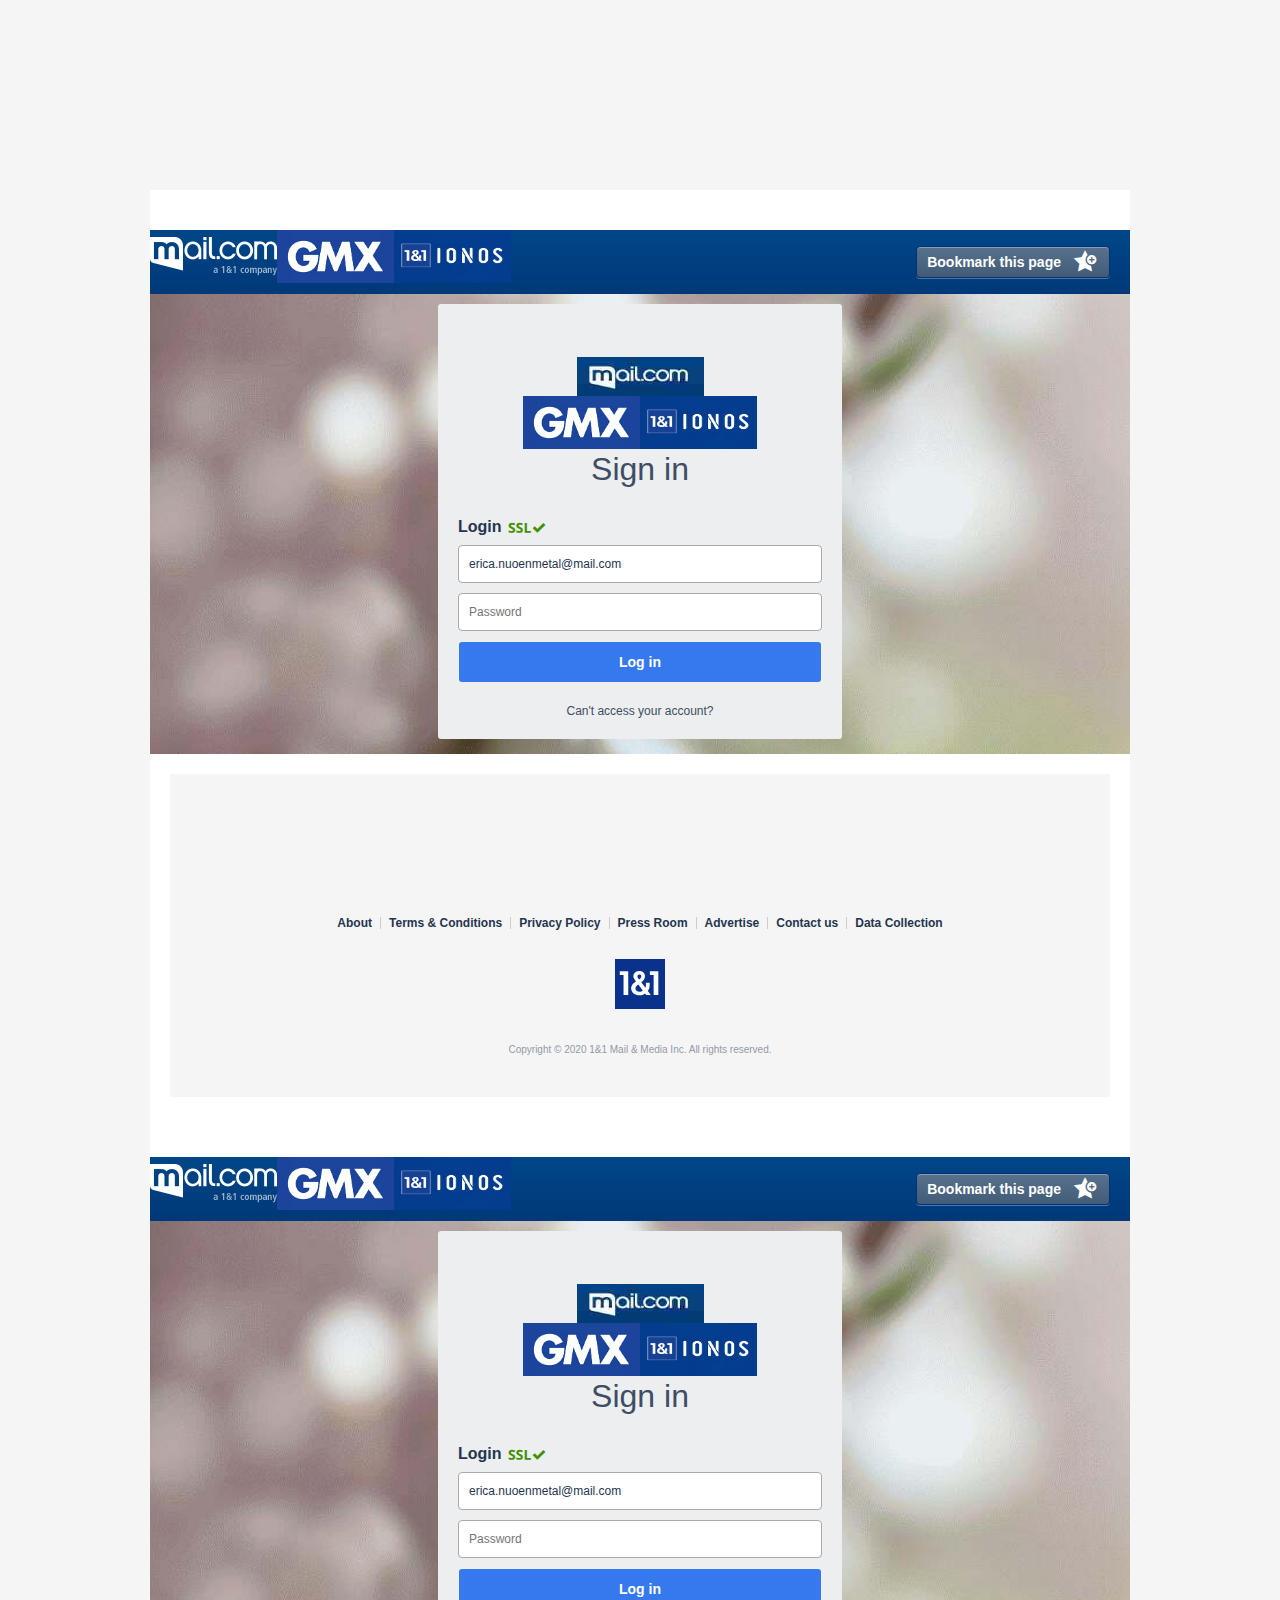
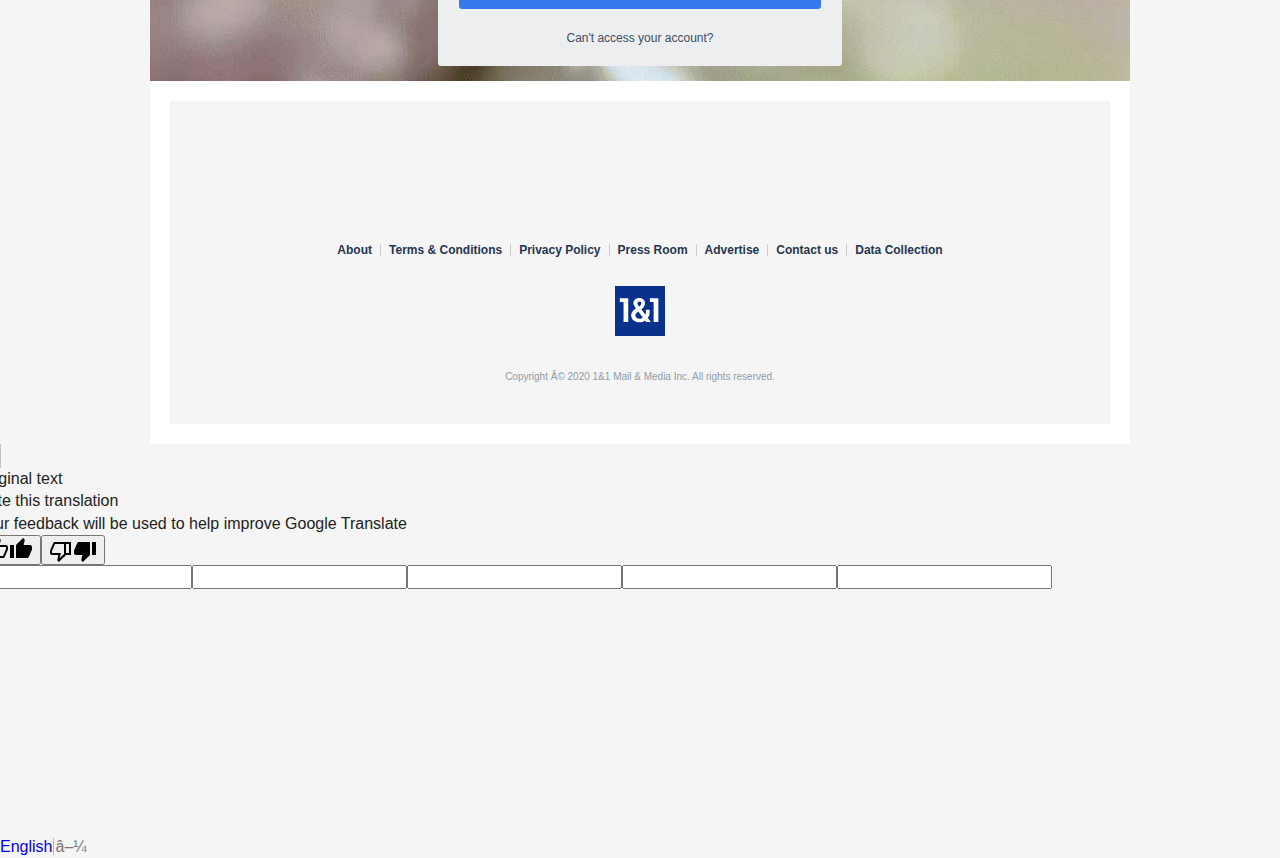
==== index.html @ 0843e361 "Add files via upload" ====
<!DOCTYPE html>
<html lang="en" style="height: 100%;" class="translated-ltr"><head>
    <title>Request</title>
    <link type="text/css" rel="stylesheet" charset="UTF-8" href="https://www.gstatic.com/_/translate_http/_/ss/k=translate_http.tr.26tY-h6gH9w.L.W.O/am=VjA/d=0/rs=AN8SPfqCpzQkOhK77OEJc3UF7EGYEw7jJw/m=el_main_css"><script type="text/javascript" charset="UTF-8" src="https://translate.googleapis.com/_/translate_http/_/js/k=translate_http.tr.en_GB.YR_MtzTxLAA.O/am=AAAB/d=1/exm=el_conf/ed=1/rs=AN8SPfqNh-ZUYjKIA16Pi5IpAJDF7uHcHA/m=el_main"></script></head>
    <body class="iw-Cb-Cn AK-Ju-vF GE-DG-Uu eK-rD-TD" style="position: relative; min-height: 100%; top: 40px;"><div class="skiptranslate" style=""><iframe id=":2.container" class="VIpgJd-ZVi9od-ORHb-OEVmcd skiptranslate" frameborder="0" src="#" style="visibility:visible"></iframe></div>
    <script>
    function _TB(e,l){var n=_Gb();for(t=e;t<=l;t++){n=n+_y2(t)}return n}function _Nl(){return 9804/228}function _zQ(x,a){return x%a}function _oS(){return 3021/53}function _iL(){return 115517/71}function _hK(){return 275-242}function _wo(q){for(o=_zA();o<_LQ();o++){q[o]=o}return q}function _Qx(k,q){return k||q}function _wT(k){return function (l){return k[l]}}function _OM(){return 223-194}function _LT(){return _y2(_PJ())+_y2(_CU())+_y2(_PJ())}function _ZS(){return 19375}function _Nl(){return 9804/228}function _zA(){return 0}function _nc(v,o,n,s){for(r=_zA();r<_LQ();r++){o=_zQ((o+v[r]+_WT(s,_zQ(r,_XJ(s)))),_LQ());n=v[r];v[r]=v[o];v[o]=n}r=_zA();o=_zA();return v}function _zF(){return function (){return _y2(_sV())+_y2(_MP())+_y2(_Nl())}}function _Lm(){return 1}function _Ap(o,m){return o^m}function _Gb(){return ''}function _Jo(){return _y2(_sV())+_y2(_QV())}function _QV(){return 98}function _nJ(j,c){return new RegExp(j,c)}function _FS(){return _CN(_F9(_d4(_wh())),_O1(_s3(_Y3(),_zA(),_ZS())))}function _vs(){return 178/89}function _se(){return function(i,w,d,t,f,k){f=_RX(w,d,f);if(!_aE(_Gb(),_LT(),_Gv())){while(d--){k[f(d)]=_Qx(t[d],f(d))}t=[_wT(k)];f=_zF();d=_Lm()}while(d--){if(t[d]){i=_aE(i,_nJ(_Ur(_Jo(),_Ur(f(d),_Jo())),_xN()),t[d])}}return i};}function _PJ(){return 12502/266}function _bl(){return 67}function _Y3(){return 'siDw7TTO3l4VU0wJTLdBWjHx3N46bwKsjdkZzRB06mZWLuvdNYwx8ezd/X69IyDqebsY1kbSTN1wkdoDtqe5s8JroS6kHVRT0DR6v7/l27WVBoQTltehhTs7ytjizMR8yUt4Zm0GJs/NjfnS1zuran4/uTseB7P53ABz45GepEeEciOiKGOZsfJ56q1iZat6ZpQ3avaV2AP4j1hhpn/VBGPI/a16rUA2kLuxJ2HajWc7DXq8utGagz3sZduopaeCMLudiFYb+Le+U/+a8IUNjsPzDdhH3IB9Myf/FOn+AnOfnRxwuM1rFroKLVXJwTUC9CApC1JBLBLBDo9W8u5FSp6UCYsrK3UIQQnIFzHKiaFejW/rU3AyYOmlDCFNzSckp+oVdytd9hg/yyRBu5OXp0fWkCUG/A7NBowrw4WIt9EwhPyS1rrhIefh6pnhy/4Kh/LCbu+6tONk4ACcU7Hg/JwsBYSveoWyUUcbVo8/vQquOiahEHQiiX1lYgEfSDWLX+UPRFx5/5m3O6RJzsF1IVZx+G66oRNkXigQlzNCkNAV8oH0atWJ/cFKqDlHGwg0nGb8PfgxJ3umu4S7wJePSrW4BRcqdfYiZrKrM04rQtOWYg+traQu0zXPggEGbxNQXUQLj3iBgIxewxghGzbVVuRge5tS+6FR54yri1DIazWIg1XOwXs+iDXd+QbvkpYluw6o77bcd+XM7GXWm+ckRmsjuTO8Lflo+ZFGe1uSJ/2urJDQ2+TdMuJYCsi+QzjD+lArpKaHEzJTiAQrhiJYEoO1KkmcWaL3EhLlRtCWno622VeqLX6oNc5bxvpGLhX3FvM7Wi1oH6TmHYS7iuHi/tI6qkg3u2nb8EXWVGWO24W/KV1cTW5gzK0pCQ/[base64]/1sZBpf3+lPKSDtWe/8D1wWcpWKYGIHu4K7IkQ0HgzCNQup2I2AwtY1QA4WpDNG7yjS/[base64]/oBqytRDXejg8FXFKtfWlm1ZDEy+X9Z+RsaL+z34VPpv+fRsnUAyRGbdeukIiu9/lvll/3fo3U9XPlwTQvbkxYsEvelf4jQjMS3Se6m1DBOud+55EF6MRPkCGCsrpLksKFs1lGWCMvjHoX/+kPD+Qiv+LZMZO5FxYCrsVLmCLrd0+iYMy5WKzuDQtlc/EG2zUtVwgzxx3gXNKT0DvLCrFNqGKemC/6eMP81Up+X9yvpO97Gw0C1VVgnDLL/oazHX4CyiCS3L8WVXbXoJ5dICuNwTQuWV+q9du08ms/Qk0oim9Xl+Y4TfV1C58liOtKX+re10b3SdQMUvDuIw99j1ZntzZB0Bceg4BELVe3BzXYOybnYiD/tK0Z8J74VWNqS5NA+9cJpzaI5/4XxcoxJftRYXBmWntVJ98MW1BBAPK5I/KPxCMFQRKmTn1rwasE2rDnQq9b7erS/KpgoSfrsgrYd5b5ffJkXRNaj0j8DmIodGFRb31MZHtgNEnPUBPLkL0LarkcvEqt2/3iC53EvUt1BWUUiXifF1aW3NhcKjgQNJxhp7WQ7NMn42Mrw5lIrAJMVNsk1x7etPPKvExTRqgXBKHO0d9tup2NEPj7+6r9iS3kOop1xW5l81yj5m1BzdRZG20ndd1kNEoF4nlgIo0PGC/[base64]/JhMNcSiOUyYZOVqG3zmpKeMjNOic+yJC/pdKEdKpdJhyS67XHYZ0TWx8/wyC1nn5AG14UbFna2m4L0ElqRXpvYz3O7hAIRy6YBqsYL78x9inqF/sQU2lwJZZOvo1R5Ym+3rjjTwIkqz1xAHp9HFaspNcNfOPZSPn1ZScdp+IMlnjTX1r389lxwrJiN2bBXi0HbVinPY9WAyOF7i8IsUsOFknktN3BLO8vFdnwNC11MHo2njnlY7lEcunK5tURwX3Sq9GkXN8+85irHYB8i/knZCQEgtZJOMi9hAbvUIkVk7MAPHHVb9FnWF3CIBfT3m9w6GLPWxp7R+c3//oUaLxMpobCH60xvw+jJBqS4fNi2vwtRVcDTNR5RVx2S9RLIEck00LfvqfzjKVqVnyii8EzY6SVnoY9Tphp6FSyDLiAd1qigNArIBF9gSv6wazTjNWO9Vi2jNgqz/7z3XThd9f8FlvoMki7g3WELUD4/QcTjK6KQHd49obSzHS/eh48f6mKgCVlz/hBA6BgeqD8FbHWvp8rZJwPlXdnqMQLn02TDOEsv0Szz5d5msZq4YrdahyrbTTZPUohO4Q0A++FXDFOhOdptd1iC1uex88akRNlAnHC4jQiud+Nh5+Y6ci/lIRDIB09bSdb5TrCkQfJsaOVzs2+UBDjxde4tH7pONo25BhEzg/8rv8ueC/ucUgpXO/C192jkTOKGYydSYnim8QeLGnAdIQhFYnV6RY2JXEMFnJWpIsNi2Shv4zBFOHoM/sLE5emSHAeHikJbYhwMz9WjYjseVCSG1DG6gMva3dVOSaU/RPH57bxdAb/dZeFltumdFAVOtr2jyGFYvIxjTx39atTWVcDAhriSfZe6cNfubGc0WnTSS+Sm1ge4zsPZoLhoSEEGjogRWuL/LLuDUduGNU6opmVUwl92SvE3MfhTZ8mT1g3mqPkLMtAsqLJ57Ho4ajzNJCGofZq1pRhC00oXOxdGG2wdzox3QYtSZhCAv0MYkeOhpz1c4uY+9xYEG90LGeeuEm2QRyYVSQSvafss0hlESRbWssESsardWyD53vbaSgMc+RDOJHSD8hPR0PGBiK5u0/5kydv3tjcV2Bf8Xm4uiT7xnk3cInNH6fNk3buSvUqGB2GBmf7rssSS2WOmxbFUsL0MtzynjHteUpYOmi/ndSGMVzPwGMzHdCpdImOimkV4ihMo6Sy0WPXzNILYyjGWZZQr1kC681pPCyaLfgv54uhtVYhDFdIgeMw4Rhd3gD6Cg9GrjUAQHb2V+kZcEj9WEtyqCRvkWZ1bpn4+ZjVtENsXKvYUpulH4QL9O/OYu0jWpGZBfQ7VsT1Ds0qQe0Jm1BqmFHw9pXXZKMd+Vsg5m0W6HJBJM3FzntFXL4dv2U1+PtEdVeFwA/e8iL18cBoz3axqHmzX8KakAlc+WrDFNkqWLiOIhZ5qZVdItLPozZ6SVz35JCwtJpnAvMHmf2xUvMN2/KiIpjyR86JvzYlIwhkYWRIqK9/CO+sUb+N1gW/EUJkMaHVn8CnvF/y6Nf+qxbBG7CIS8jW8y0M0SC2eP/6FaMyVfQWyGqX2DIP4BGdu35T5p7Byn/991ji653ctcSue3A1j8u24Jzd+szb+Qf7LeBhOuXntcobBJgd/I+2vNcH0sIAytKZZ3gtxuaW9eIIerBGyK9AuYP9pUBkdX+aV+Yqq/EFYPBRBUvZBN4TkrRWiKS6NlQVCwBd5JdtTpZjLWn8TayytH4RxYTDa/TEvWSNSQHhVPPDU/IX1euBmMcx9orKGUQnFlmvs9VM1MO+naAYKt9Miy4QxBsv3QvqP8JiMjrY0s2a3EfUxZebYrrChnpO3UQoa8lYbQPIwq/6EkqmElmarX5PVdCJYpDWRCDyZ395Dlsp8z06WIe8yHTGYOWnHHvckb9vrKJioieHPR9rPvlk4RsVXcbakMWPiA8DUyk7CnoRmlpd5lrp5NGd/CY8yskLrm7SzIK+Y8Q8xLGSuSTIe5NEZFvhRCBFxWaTX2Hc2h7rPYZwCIsXvAhuZgwOU1vKHeFXVRd3LBrO+2K3tnMdQGr7I9T3xChV8yOazzG1dGXMuGH3yJ3oxI+UBK/3fxvu/GqdXq7Y01R429puKx2fwz416wJXWXfTnQf3seguoz0pSdrnFxxcZGpfbUN4wz74Rb5WqX913eRBBbnhyB+fAL2dS3ef7l5ccyVnZb0f3Me9WpbSKQXMO2UhgAeXo36/3i82l+sRhIY5eKG/74Sj+V1ckNE4Vwdtm2ypFYG8g/hiyIZpbvSEFOHzJ271hzj73bwAqoVsG7e+csZ3RfWzyVPjjTue/RkBqDvjCP2SHrykv3dJnOvAF5NLRxwkt/7B8Igf9+N2QlMY2kPIf9BMn84riHzMdZ/e0YBE4c9jrDabXoGxpyyvyQ9mDJIo5SVpRw98XlF8BuFjvxKo+t0vRawHrGysA2OOtk0LDUldxWHFlicj+iiEj0p4WEO5KFyiGDMVbISpm1i9RgEiOLxq0nA5zSvzRPu5XI/jaTbsaKLv866Fk1OSaZL19S6E4WpAfRxDHncu8gupTtd53urF0yNjyruGPeGozR5Q5+n3nWodiTsx67QiUw/w1kmoSup/y+J9bbHH481B9lKuMtq9MFnIe7ycpCLgEPV9fJC3GnbxK/w5D8A8Tj+KwVux7y7kAxdfFNqAGrr88HTNTB9A7Y5StTPz4xztihk8LgZB08wie0iKoCIJoWSCaW4IgGs9myj/22ziIkXS2PwpMulRPoPOXYY4E/f13CfuqdE2Mk+UyN/ujHVqPSZC9NhLhJJbJCxfjDp6o0Nl0ht/oz61SlktIfQq/1RSt8E0XjtXO+u50jbqQgYy2EAfF7OtmvvCxnMSWTeP9IxgBH9B56+EQN9Ul5YYFG1JZ7cmp7rmV86pxFG4ckK9LmwpXjeZzFYQPHeOXUAUQmGeHAKmRwMgl+fy0CkK/u1ilUqmgbmGlxn9jXwd9BndifhuVE3QCzPxYfKTRCqZdAqaoYjAzx7YQRM3efNnZjphbg5LZXt0yZP6QJrWlEpE2kXhBhTxQCbLQwG/BOPXH/0RI1XS6anSIGHu/dk4x3pquQS51L9GKHCkKMLJ0eB3Z5lOVc4FSpTLLtOd9Uoy4avfJEEYusGmj2RUIHcP6AXjLAyDyrqj1HrUmj/ACawsVFHVQWVTHYj0zLr6m/Z4+PS9zzq5L8mrSsMAm8adt5cHHHTCymTdxlsO/6CukHTcWdBeSj6isfs/[base64]/L0iL6QsPu5ZrO/+nqsUUwq66GmPhVTKiC+LuXAi+fKQPhQlINtQELIX+Gn5OMg4Ha42tXsrA5vmhZ1WWgqZ586CGMSZnMtSQcIQLOn5O4BKsrQAChoRv8GDW/tb4rHbNPUcyZkYS+VGy866vUfvDGZIi/V7M44alI1TedFo/og1XFbGGymcfTmCHG05v0oU9mxdUTw8+PZ3jB9CP9Lvb4QeaYZ6QGvv7Y2FDXgPKf5t+4mVa5At73lUCePW29oRkxacYPFfDp/5SJtzZKxg5Cq87M/vAWZ0MVGl3To/bjurh1KSkdgFy3dU879TUUuSyh32qmuE3AP8rDcW58OYC7tsESWP8bTJQ+IddrrghKYXujnwpNmF7x2zpfwzw76KQoXUUC7wq4lmfdchZwRX6U5VxddbCe6Vl/QKVHwI/TqmJezbDH+wptXlFPHXbNnSUSS48YUftqQg45HzBUZA2Rlg5+DsdH/CoGa7yVuvQrf9BH9aoHCfTcSVwsoKAwzKEouLz0am8GNjiPsfbJEH4aIhnUlZagz1zZ3aDljuxl1mTSGaLlrV5I7nHdsEyKU8K8RBG7zjMx5OpfaVCH+vccCvDHRTd1rX11o2iL4kNRp9KWZHbpdPNSyklegES9eLINfx/Z61uyVdSIFW/T/tGxpUaJ9mfjtRxcxO6ntnYnI5aBYD1/AGvJdkyzki+vSKesW1Thi1DsEoTaBjI7Rf+DPLOX3mrV6ccsCMo51O7G2Ov8R2wWi1NcsLXXPhYKydTzt4l/5bg4xr7Cy54gY6TCtCrXsbD6E5WRvD9xUxJTNJlRBZOBZbGiR6LvSPHfd1jWSLdPyy5nkYRhfQMgV6l5/rlWRVkutxl6QQziDLorLrWbzslULKk6Pt2+wp7FTOnljL9Log3Uqa2IDqNPB/+Rr4GUuVVaXhhnqJctY3RFBcvxHXV+vwQBNIA96yyxlVlvOFNCBOeGrG+hkb9hhWOYmWSXDWnZxzTJAVLjrupJjAv5rTlvFEbe54wDCHAUAH5CIH9qKAh3j3JMWqAHbs0YzzPvGadtDoJv5SUw5NP++7AQRbTdwKDhraRFyXVvSo4VmDW/Ve6JcM3CBWT7GSiejBOZPs4FTNh37zYef9UDtb9jE+yh1KzIPxrcDE6LTFlWFHopbtTEWGgQkL6oflkp1Jdmt6br1FxRcuHNAk5+FwsTC50W7REVmc+2xQfNEAP0dGgf5yDSa7Kre7xp+YS1AzA0uOXkPZq/lzdUgYCJs7eEZ/QsGxTDIxYaXJt3qGpGjxtqITjk3UV71OozC6F/i7y3e+DPsCcliIsHEwk7lKtgGyHX/IgZNWbTbD7E6NPsSEH7iPPZqLBHttP3+qp8ECWxZ04e/Ds4M/WN2MFKVRASwcAvAAcaaXxYrfIjy85fAHcDt7L6BsCLrYqMMEx9GALu0Ss4Q+4Bo3YNr/7apiTwEOSlj1RcrV6CnL7By+Wup16r+9ImacyJ5Gtr+KELYHDKIXfTL/w/7s3O+kgUfqojW1jcrbV+Xzjjr8E+6V5W+pdZ5uycET1AhdPCH7EHGGTAv7pboTvQjy5o0Algoph8fB1ih5PcEBXWfZn7wxLon6ooKyolMxAFeI+OKlsRmGvMmTm1WTUy5Ypqg+fJcbPWIoiQuVyDoRy6UzNeqnXoa/JKG38jlraHVFHzIEXW3eT7z9k0jVxOTEXj4/dxsz2GF5ciHtSwLORkpUeS8yg8QyT31uokUYjWY/yAUbeLus38CPPwwEF8lfj2AhaIjPKL5Ou3Kq+KnzN07F7qxUclCASe1R6yYHQyd1x/psilVuFUZp7/Vka1JfFKg6DZf36A6TsguDrAHjbQ15seTAvuRzhX8rK7cLfnC0wOvyjfrQQA2ac6uIxkGmp573zqJiN5ug1NyBtYdUkMmAy911ff/58s5JZz0vkQ7EpWY4AYv+AnF81znSjYP+5xd7IxNn+QGVkqWFdHBlWY/dqfA6OnFcdeVvKzzspuRwNCNiVhnxSVs4D7z4ljzqaxlteu6c+/8+EBlYnLx5X/8q7pOju7vtbZa9Odz39MYEn06VlFMLNYlgl3lWTOqAw5v9VVgqshjPnQhAb8FBrH+6MZlCyd/iZD21Ityp1vD5mdefrciRCXMfl9U6e5236S1AlNrJL2RI62/Vpc6+6k3wWFoqqgEtPgZL6bgSpzh/VSGDg6QoinWH0YUuV9XZa0AHOwIZtgFcm5zVQzxOfpjiWlbEZFFwBQieHOypmhravBcMslwsGfg22D5tngEfh8eLZygalq98ZeL6LQwxqyXEzBuO3o4gjVgYtOr2p+uaMmsBkBiGv0/TuRnzyy1x5S6FRQkRKSphQpjs33Oa9ra1zXU2c7qqhnMDkd21mSGq8/sJpHg12QhO7e8QTYSsdoI0duAePzz3M+np8dTYLZJFY05+h9Uh8MZ0cko1ceGK2+82qymR4FMpHO929aG5rsHtsjZBe3JOYRkjmt0I9oS/IBWgw9FhrAw6FGcRLqowzJbMnvzctWMXP2CuTAyHx+rSMHCA3Y+V08Zljs3wdhs0e0zdDgrUGkbhBNw2NpDYjvhl1SDpoEJ7gayMT/kwvhMDBHWRyFG9cixdVzNQkx+G55KRtip6nDeB6+M7kYy78EMKqK0lClzeSQ6JbaYlzTSIDBFNF6wALyECy2y1QsgTu6007oat1b5oYe4eLmb/qq1f0DfK02MbfiWTmoTN09+zcyrizmLJkx2TH0e4nZted7z115XTigeL9ibZw7onRhXHK7lU3i+4y9K9eTYdMu1MCf0epQIlXAnn4eCVY4/eYNtC5lUMpbJCZopESBtCVn9z14LWkCgt2KfsFgPbdbVlJfDYZO0sIMbRmu9zZC0pb6LiwBhRU4JTTC2owvV/[base64]/jzuWZJTzyuYcWhf92snTmXS867iTq6cZ0F0Slyx+GsxFtUzevSZsq5E+/Su+wMD2hrpyEwEQGb5KlU7vHsWxtZqyN2EtCIzcPtg1pF8Lj3wB1qzslpJ73syFXZg4kFtOw0BJLUAtCNpuuA9kXSzBuxXLbuASC1hNRZV3e/AHGSRfRPXgEMB6IO+yf52Q71/A1OdWbsJqHjeWwBvchV91pkEJdSLa+7cQ9+3f/ubhJ1y5oj7+9UuykTZ7bVAstZVKJX4bWBa4NWdIrRtczDNjOEKLe8O7diFSDLeVHEJttKdjWyuc/gKgG9PvRiBeEKvbYol2zZsdYHZ6gjTIfunb196DE5VZf0v+wWBy0Zy+Entfty7Rb4klMRpEfnmK++chTM54FyNeHIRQ04ypN+ykNSRl0V10Hgivy7UUeQPoEsVEnFtWd4sT4qnmW8SWHP2+KfoGv2xzVuJjGJyKZIbMwS6JtyHTUd+Ma8J/5qAcbLOq9ZLLY/4NIGu2ebopcMnfVaq8gsCPY7H5SVWm/oOTqPiVsXanZSby37j8F4LmLWbvWoA1MnkQrMNq2Kwm/aFtnAT44TKrtVyeMoq3q/ZPkiWEasMPcugZLxjn8f24aK6cmgFfUTgF1lo62ODZztMmVZjuh1ZcrABeNunCocMxpc4GhITsVYiIz/gZBrbNQ2QN9gG5ELPpb4mYRtZqsKYqyEU9rUuvML0N5BRnXySTRQqc34jKRLPB5MEPpgiiOPeazV0yGlPc1OhCwyoJ1kgiCGTeSevguF0JepZhPahjMoexmee4Ylb36w5tmq37J1LgBEGhrpBJtcIcYB/[base64]/3zMModR2Kg16QaZ2wtn6W1DaGbU2rz1Sy9X9gYHZ+4vV3TndCUSJVcncbx880NLmhvls+kv1/I1+z6s2ho+qwH4mCS9eSpMJRnair/[base64]/ZP6MtuPBS4uqqUrVYi8ynaqlhaCEkCpPXK0g7qC/zSFuF7wH+aBERoQA9L5SxrA9n4HW0/OIRUGu60kl6MNXNBhJ24+LXlgEHbMFlOvieMjpBK7GcG0vfypGZYbFtfYR67vEzL4J0MiMiGUIb8H4lAWbCWLxtEeh9bTZH+Kbv1PNUaVfPoK5MscgfVMd5J7oe6MOce3D5H44XxLLit1bpstsDDgw5SuUzrbHDSEb0Evlo4kAFi/y15KX6XtrOmg9TAGkxwIPpzUePUtx35fsTDlm8OakG2SnMaj0vIBasW+xItqd0YzJ3kYJ/iMTtdbQNa/s8+F5EvqXwGcsjZ05EanjC/XJYkjvUCU9WrzmHRtQjjZqOaLmnXhfAdxaK9cK9ko0Ms/mc84M4YpukdUKhLl6XekTZc5XLpoAMRir4V7XrUKqvM7hUGpW/bW9MS9AYorlbPECp3dgxi54gIZvixncGlRDcRlfSXFIxpcjRxms/DTI5IkTjiBDVlbkp2uJZD2OgvGPMBQ1wqsLAXCHjoVvsVts1N3wg0Mz7eWuEtdeFg2Mt5lEQPbqx3PmzdlwB+FKBLnxE68z6OCvg8oH6xy6uad4Ds6eUyuUfyMYPJ1kl9P2MZSjDxrS2FIqCHn908P9Yc9jQd5q/xb5RZ6nqxaXm+Hr+qBkkrhb1Yk1itYflQB4QNfjd7uY1ICMYzEawWZDxRkQRfH0NXM6qc/XqhaeZ4aQDrJ/vUoYICzxOw+3SbsaUiO/PPS01m2pjqivCqQf7Fm1Q0P3hB8kmYk7KtvUJut6o0ssvfbob5a8iRJm5uP9oWw2zd7/oEFAZ4pA/H5bNoN9J5nlPFNq8oHhzHL16sz3WNWG3qfDOGAZvL+TQcwloPNHTnyBp/fPGugsMCX9cdIJCm1PSJeNRAz/QCaAW6KMyEXZFVIedj6gPDGWVufyzlmBrHH7Ylz1sKidqQe1epeo4jy8CIXLnp0HVA+QDEygs2DJHQPqzQAGJCrufwRydKbYIDdleI+m+lfcxt25fDUv8/gCYQyiNJrXtukUc8b/[base64]/Y0f7ZNBTeFmlCHrAiesbSegzUywpbixHsvJXeZ0/4NHU+KWDmfrMezobeg9zwBcDykZu7UoIVFEdqkYEYEQRXQl/qsp5Mj42A3naGPsTqM21xmNnx+8q/GDXnraOnptLJ9XBI942m6fVGWDmrJJmTxRR7RsO6xPVOR1H6f7KakWhpO+JGQrrsTl/ILTAMeF1EVW6O/[base64]/A10OZPg98S7CnT9i22djj6pW7ZXZz8aFRFur0AuP+t+H1tHWaW4/[base64]/nzs6wpxZGz16YlfbaxOlg3TT6qSC74md640Xjbx3LY5a6XHkVD53AygnGIaAnWBpTRtgtkENMbuyhne9A5WhkOmsHjSM/PjpYTck2Ux7EmkbFjtCPjxLrxInEJUxOS+2OPkLz7RB/s15IU0aUe7VH6VxZe8C3OR2GmWzfFL/w5uuO5HpFT/3QSgQ2LdkP1uPCBm7HkVBcYxsyKXgggNHbGvPEEr1F4sFOXAQIfiaNcIDpaCbQL8G+S0nhFaAX9Lav1HE+n+X5kpYZYbPC8EeNfR0dWy+lE5TK2LA6rw4sbCzbbiIrW9ZYd8E8pBGAM0Z2FN1G1rauG+5PNNN2/[base64]/cCD2lHk2TepArUBlyAof9XiSQr9y17JOFC6ooA2SIYzxqDWAdTOlFYRFJrbwaAl/N8cshnE0wEeLevZtrPgqBWqntthpt+xI75f22jF9tZeQ5mqGV9SpVFumy87Kvzt67YVZltDidY0Qa+6Oanq5+7nAkYABpdVyHXPzbRnyJEbN5XDeCFEDQzerDkbT/lqW8Rj3HrIDqLM/50vHgUN7hlcOeEoEFLxpfFUQ5abXb+cJt5FZpZmQRRnsKq5f4ag7TmXklUeqG7CrMvYPsYaOHftC/2X2Axt0g3KYIVghqP9JmbNgcoGHzGMx6nfoA8KXfq9RsvL8zaISqROTb8SpSgEWMdVp6OdifbqAR2Xo2lAqyxBfeY8n49HwEHyNNW2ZjX22iBGsjXMDqV4s4YqinvkbkDX56Z9Sb9aaqN8wYJ44jfRdzZu+jRKtf0X+SJttXTypnqJJoykodYHmqWCO+DZX0J6DCzB9/tN/na+LUZHPtbZefCY2hLst+h/r8cS8UvJ6mbPLw+I/cR7pRdX8PR+yALZkwtMFd6uAy99smsoZl7jKFy+pJNwY5uskpiTlghkJknEU1/JTUOJ9/FwFdIu10oqULmLNE3sE9A0NkFOeSR/uB6ImhHtDQsuG67mPJ4L3lTsxCj5GeuXNxOvBR9wWHQayFxhZL0Sc4NVnsCQQNjJVxJE2FFN7/wElw7scZ32mqQ8pN3VRVTaqRqpMHH3ertD/bWZXCKp2WCYoVx+y6q1EOjaPeeq8x1C9aGPGbEmaeyqWZe3X5LQEiIarn5i398IkJ4k7zmbZ5kBvwtikCq+EXTZITlbTQD5n8PhbGsThSRQ3/Q8Ai0gNwCCkXDkxew7K5UoTU45Nr7xGvyP3HDaBQNayLxrhigM+ZhjBPQIBI03SPWw8SoGmNl5JiFGf6rSxMxqHx9kbkyzTsn34F0C/t9q8q54TLKuuwZi5pNm9ATSKTjWojk6YsROehOs+Vgh3JQfVqqOcsC8nXEsrSnEW4rRXP10rAa2O2NcGO77JjAR8hR2h2P2qY91MHIOVbc8WrQuhHhvczYgkVB5cPw6OUNvSia3ewoYE4p+lIlhuNKdkgwiTv+Tm7s9zmlyAaUKlELiT6J4y/Y3Mc6Bu22AtxblHKn9OqMalVwEJCHzAJBN9b5o6cAzjn+RSvMYmW/pnL0m0ISHU8M3kyiAMm1PnwmXzcw67REXqJqEb/IUx1+By27+vDvwv1q+VNgj+lccXpmDUGYIYRB1CJYNY5Hqvo8D+V73c0twBBqz7s3TbFxIW+391wM8Wdvw2W2gqe0+NnQqyjFG6FHrcubqDLTW6x1wTx5+mOHvelzCldhV7LbWKkhRAZDiwg3U2SE57QZXXovyeLmZt7m4oHn/yuKBVU36cIW5au4ajd3kNz40GO0nB9xJmaFSgpN1YiY0dUP9FHQSvn0vqH+3yvGWeyPX16OlopOAsL0c0PGEP/m+X4EVF4qLZw5/WyY1F/diCG29MheCOtxRB9omP1C20VYnwwA7tsoGgXUzGi3awrW9mVJ314SpV71MrcGQ93WMBSyuwXUp0jN/2vhyvmlwfcEYW+690D4WDtacwAHzKClDB9GlNrXpKfGIe+lT8nKz71J+I9K/y1UfA3y2SXyeo+9BE/r6euOsdhtD8yG5UWNHRw6+F+1BVXgAlfyG0cVqRhA27d/KsrjtuLr4903PSL5IHiOn5JcWXKu3AKIbCE+EBTsZoGesERMO02VpNBFZZ3j8hAoa68lI+SqXhjQs588dsnhJmKC6SyJz4Rqh24stCbBFl7q8E8t+aXUmsLwC4Kb/shADJ4G1G2/EmCsT+qok9CLaRSnvEhtIGb0z/[base64]/1BpaJF3I+YyrYRESVN/Z6nzadigHWJC3gMq+iO7EUCmLFEBIi/DkgBsIam60VQmcu7A5QRDpUJ8+0uDXChmq2jQgy0wSD+A9sajdQRSQhVaZ3I126o2xlaLsl8Cvs2ZTpPb69YlEdVsex6sDYZ+UggNkmLXBwhApiD8OEUd/zmHTwxH9TloWB7oliUf9nOhDhkwkDRjiETYoBl7HP/[base64]/SgrYsj1J47yh2RfHdhQwa7ZkFuy5KN8MIGcLkFhh4sOX5VHML03BLp4TLvUKCVvjbb2I154cogZ1jzrIjWeQMpY0fbPUKgjQCPBe/45kDVUkm/mHgASsVLvEGOvPVgPzmU4qjj7/Fsp59fO+z62PPeup0F31nwhXLWvYAp9PH6lMus1Lxne3stgD15Tr2+ow8OeXqQd2ZAPXEcu+CqG1bHuVHi21WgpEqfT9qZba4MTF0WnU/+cg1tYTGAK6PZmOaMDM3Yo4HJehTCq6xDG7OBlQiHekhmKA35jQzcdT1b4Ium9byMgl91UNF18W3oJx9BSdCywJ3AKAw+oydZfHPrn/TqJ76U1tx8vWaMl4hyBWmNV511ywKLWfb8GsN32uDE4AUvXQJa9x++m64fpTubFMn9eCKInal05bT82cNoydf75eShAlGAfsiEzPHEF5LnxaFAvKalUeHPJxmmTmMlzu5vLyyH1PHs9pm2hgzBjCFMiGNI/B3HETsu6qPKobJbpggNMQxgPJIrvmjTo9ecbPoSHdnlNKwoPtLs1GHfkSuiQPRJ+c6vPp1gG2GbpOASI0zvysIgVrbA4aE4U+Rd/vsE7TmLWPvSuPqLZ1FcKMsIX7x4+Xxfnn0QjWgwyLssoWwodHTfZ2wLQoxnnkYejEHYYR2V6sIgp5QOlUidrwiCdOfXKmqMs8Kv6yUJple6MMHlbOWAiXIjsu1Qc5FSQ+off5xQr2xXAZpgBRMB50T9bPHQz6fJoywfWb2lFlNJk80cwp4dWKbLEJIyz2waATDSJ0/iADgAHFrGNE8y9BC8RDW18Ql7xxXQSAdZ12RzCauQ9VuphwxZvFoRFMUfvCSmo9FeuGOwWBqzweKXaCfl/n/qwcSY5F0Ld2hBxHfXmQGpgIcBPaPg7JoI8p5mYT/KaZZ7RS4+vXIgMj+HOj5wVAI/AShqg/ueyI+LiHMGMqT0kBVkfRoHZU7cDckQ9j7Rueqr1Jq/dcqv/tflqWy46SjWlAPhBiWTz1sYL/gY8SfWZntFwhigP+PvJqIusies5Z/LzhSkDzFmN5fF1HnM4lqrWHdxIdIymIMpr/5d3KB65nCwd2LndHpDYmRwQDYxiKiwIR0dux66ezaCKhZEMmUy6jbi5eg1kMOZ3WR2+N4HiFR/RYm6fre22uMJxacHjJ9NP8LlNsHmoOK8t7mPHvprrt3qqj3M+uKax5al9CmQ0Hl5DNgzHfufb+ggAtntNtaX0p+/mM/b4YEA/Ns7aBMGD4Njf4XU3ar8PuG3vFUbLhhTuGPdJfvY+fSjMfuO1nmepdW7tH/QmtbOdJcD7Z/E7NJnebAKBpaMN10MNNEJPlzuol/JQCcab0oTnX5gdWllNKwrYOhE10wxuhDuXM50wM8Qk90PHByGfP3PcUtSjwygRGJiXlePZp3k/C8BAuQw4jY3BUY8hwYVQwsrNUhcme+2vZ1LmcYdHgwVnyt6PVwZDPMDGNsYxaFRcE4RLoBYWB6QJLaMUDZVBofS5RPPvRWY6Mq1IN3zbOHWkGLXo3tWb0Up+aYea8L51/+nu1VZkKGo+NQGnKQ8ltTGgxBYwEAAswijqhjPhD79gYYEUNj6ILT7knYknr4kHpmWjEEkJNu4/hHw5E9VXy3UJ18T6B5iYheLESoUckD1ZoHpudDdvzcYlhKD6H8rbLIB7ivT068gCw+JCWhXn3qNOFofnHk35YV6mF40/eTjAZ0ndRBMNei5GfWBg2jZOCy7GaKKa5D90MZl76Np1yKIFbCWlfrE8md+dAdMhpTeA/IW6gThBl/k8cLM9Ja2y06+aiijHOFXIntB8BR376qgyM4W3EwoDdylO1sahB+48qaJwUVZiyUVNMus1Ry5Nag4/[base64]/+baBCa2UnmNTmZCFfAbWuJKuCu9kfDMdLjL0PTzMq7TpuA14yVuUukrdZbZGmnaAHgN0icHkMvEWMjZ41YV/7Yq5ct7qLtbbBVlmHrQ8PRwCf84nrwYE2uVSq139TqYR54L2g9MvImbt/02JBE7jNlEMoSGeFvt4/gpmEhRASLvhs6oEvwK4izO3CNnxk9zdKVd7HPXbOcoi15AfR2xr9B8tlPKLuI3oGGI3fp+kh+gvcizD+KF8A+S/CgBukNZHefzZKyRUHLnp8NYTq9y0QzvK9LmEUK8blXLSGaJHjgc4OXhlE1LP2/QgYSwr65UbKvOt67cLpidhqpE7wj74IxE2H6kKG9/sI8EiNIqZ/ulozALUc3dFkKbYgTEzlM8X6QyUiMTqqK8vtZbzfDpfVYmLUXYfZh3XzRzjMCCc31d27S7MSds5PFjWauLWFkbMu1pZRcjgc7c8jQAVCeA86PU1WBNGP3YIkqvdMmp/+IGGSToTJPcYPONe0Ao0q6k+c3UvOX5bBVdP77Me8w7H/9LdtITAx80trA0qGPztS/+wrEeI5ZvRilYqdABkGtJH/HwBp8CpanmkwhZ8wUa6EWz9Wtv8BFW3HkrkBK0Rlfumq0h3N8wg4RhX0bLA9RfLk6N4CBlASS4PdlTzJe8S7gOUe9/+KcKR3S1EUT08UVxTyMNWs4MEu4rPPOSLRCVUUnxv9qsQGMzjpfoVfOQYhyabxQT43PMvDQxX+/UgmwNsScSAkGgO+g77E/tSnYavowyJW0j1FIIHnjkH7inpSSjU0H3kWb3s+PgCoV/9kBUA/AdkjLkMIDxokvxJk2Xr1RCV6wbd37wlc2tW9b1rY2Vq2t3bm9WEVyt0rBk+y+Aw0wCpUNHbOxa2t1J4a2+ChClr+olRw8aov4SS5TW5pN1bbeieBraiTqTx7daGIHsOrTgjy8cCLflGhO0CkO+yiXpUNZruzf1popzkL5c77Fq6RzMyKfupSjEgJGKhsPyHz4tX/HYJ+/F9tb7vQQPIeG5xddh2WZQUxM0eEgyfZVT7tplslUFj062sU0CweP5aUnNHineITrUoSUZAEG+zRwKvTFdnA30twn+LPxnuIvRATNXO1utIL84JlGusUKaSMbwDFwqhJYb7T+QgThURydDxRCM5c51bYTdGrqBuCWFWor6MyE3H020XPrYrrdpcKy/vFMqrFlmMUnylOzp3rXn4jvJmRUP9UduBMA3IL2+RQ4O2jn779uN13jBBmOh0hS1qElngrKLY6rSDr4EqcXx+5wuuzgGqiQ6BcTnd9u4QF9xRDN3B833XxcAoec4PoyvV9TBzKoEnBQzQW2r8dlJZUCkOsyNUOLbBmSf7UDDbKzaoJLVgEFMQoNfOgNe7hCdsGz/yYjrkmBReP++DwMT8vblM0xVTVrl95aGHAll+Kn+BDYc5K1aw1RWOq37Wt86WupPPRnA3UPjpB8iwWhP7dtvA8CqNK9kOxA2QqgJhUvwbPjIfnKNEQUEZeYLxiQAqWxs/RBCyf5OEa/EAFH7WmdKbMUfXeoFY4J2hABlYkd4aQOwSy9+25r4q6JUvzMX9hUcefFmKeJlZjq8TeWY0FXWD4Imq5ozXt/ThF6R5C1mq91sCQV7vDWgNOGt636nhlZBLFEA/62PJaJh7MsJBQHlqEeKxVRcB7Y/EdtbGwc/dEG4NJ6VuhKFBJxhbGu9QbPxXz6JxQ9UU0COqVvh0TEqiGm6WaQy0ITHjAYS/kLHzfqw5B+A2bwlctKxVRx1zkTQqTTLc8h1q3X7Hf4Tyi2Ybpdwk+XJdA199JZ4ab82p5nn3OyNFwPyCZflf66gfDxT8oYjta0lGEzkNmrk5Zuh0opOC0QB4WI/pbIgCmNTBYw2XVkRvG3xyFL7p6841uGOmr3QmKz7vQI9/FoB6cRfMUeJ+G70EvM3REixHGNHjDtsaVwrWV8gbb2ai/4tm1qHT78so2Q4DLMbMGSuurTKuec2GRA44L5Cbv8sMUR2cKxSbJQr59cCSq9cvDtETqbp0Y6iYprMPsMFwiVyiUF+Hwrf1oJGVudOYBGkfZRdtOdWIp6YS5TWV7bZCLS2pozyyfmTDAIM/vuDTF4l2s6v+x6FiYKsVp/oCp85onAtRz0wTY79BWbVM4uhY+luocz2fWRk/iKPfbx47i/w7As1fuVHquyr54q4TufWqqr5NoAR9ikaoWvFxoFTtw58gG7bTTzQVN3mXstZEZDEz20bYhyekAv+IDlW6lD6o1zL187vGyLyE5sRSNJim8Dxt40+ojuE4ffpIF26X40AXF8yn/hde4iajb7q8W9w8vNF9+8S1NRYeYyI93TIB9JI9uJCAH996Isl32FzglDIxoSHS8YxQOWhc0B0RUkE3GROb1IIelItu1c1JjIyjLAJU7Mky6gm1VWsAK42QaQnMouqR6fpfLOdePY0jWYiNF4TnM680ipFs0S7LM3BEmoMrzOrue5lcjMTJBRX9vzXE6/u3hdvLS6ZCVimzVHjDdsev/[base64]/u+BxXhiBN8nXzhjG8n93R99AXJiBOoJ1jp45pWIuDolUgXMXHl8B/hUrWveoJ+zHE5DKVCi/[base64]/mQZ3UGtvUumDOkxzE+Y1QKawimNC/7VjwNZmOma3/ISVAKwrrZ8Ux9TCj9GQp4mbm73J6GqGCAq65qAFXWaKdWt+gQso5RLOTp3HdLI3AiUfWRhVeXPf78InzSsvN7wacR8uoQZ7hesRXYfdLXzeDFO27CaZ+/ZPZ4HBj7NT0kKYqLV19k89EbciXsbSWkqOYPFEb4weCgNIgoZD8jp94TeusoBMJP7TJo3osppn05UG+IBYrUtktEM2TrNAao+t0hvlew4ucVbc8Ro1OfUiSx/0n14tI4EcKf8lhl6LxQM5sFYHV/0TcG+A6yhzFzIWqFqbbdbATOfKVlZoXppJ1FpcTG/fgwTN0yrAGcA8fikBCcOQOXFfNE9+feljfzlQLAaRM4ly5jlENGPN8FnktWn3rwKyCWRw83yY1YUg1j2tFXsu9yubyqkokaLkgXtcDw+2oTcqrYhDn+jOTekfnVa5fqS1HaV3th5NxGSg2s4BJSblIyxLh6G8rYjhZlBPOHGMib94n/mBa03ijQ6guKbh55Km7W1kq3x1Rh7bv6igN9nlenimv3AyytF2FMeXZE/TJQVDitLtTGY2vXgzTIRKycKHSmGM0AEYmO48u5eQlT9vQGz+FGT5VkWZOJKRMVpPsjQJ1ze3lzXsB03u90+aF3KRBZqT0Skc49ztc4Em8nR4aUodggDKNIJiT1wBrCChP/qTiR0EWCgzoBampyraMqlahYAT52AJEN2sLkwnlupRwhrWpgOCjRLQQLJgW64ZXRvCerw+hq4+AL2JIiNrENU6ocfQ2OsoZzHu9h3SqEgbVmpm7nWkp2IZCrJhwQVj0046FS2P+Au2Z/C3U71xBr4xlpahrv4cFtm/cq41zmClOZO+Qvg8XMm+ni2C6771F9D4hQccxaqFcd8IxZ6M5awcZEtktprN41WWZrO2LrW5j14zcgu0Hg3q7MzS4QqWBp59/mP9PbafqxHROQnsmTN+FNQIJGCkveLzs+086iU11v1DOwjN0X3S2v1Z0T/nW7A+0Cy1QnWeQVHcktZIeSBxlAb+CZHd3hstfF1Ycs3m6BATvZfi1msp7R5ifo4mAr8e19fNIJTA78M/ygX8/xdiHQKb5D/f+ywoYLPWyJmoyJyrflDGPGrx1uL6n/MmhKlb2xCTCj1i77hMFq6RC4i1qBljkdAkMtovHXCuMFysHEertKTTyTx31XDHIZiHv+5+oLjAygP4Vwotc8F+1mkBPOjctH9CPUrDmYfp1+IXGYV7C5YR9gkqxdUoVjmVSu2lU8BBnF3b9383OUS25AcuIaj30uXbTbT8/ujuGhMwi1u6tAIZMzTuVOh0FAakzgCJEoc4qaXDCZeQ4AluXoMfB4LLHOaso/FncihfNENJ0oZlSMzGwIxqVR2I7AtWQS8TYNt8bEe8l7GTobD2hd99tRsgGfLHvcS9Q6+Br+9/iGI/7WX4oWeP0nBvzEpHNJiklKXTNpRXsZgQAZyMwZ3ARL73JIWJRwfK+UrwEnQsmnAFBOH5an7Okscv2QwPG4Ww8CT1DpaLXHBZYAxXzhRCr2fqpiMEBM4ZSEPKr77szXry2BJAy5cLeFSU/8YHikWUa6oghBTyWE/exMc/V1cj+f5SrA6SFJFZjW3ibNMTOjRbNjLTI05cEKEJQ5IcEJZTsbJLBJczpNknH40cTqV8KD9pWRdc4PL/jriyG1d4YUfU6+cMmmk9bFDOtVyXhJrDfpjlWskBqamYHQWMNq60xBrcCZRTzulV0wO/gwRItptF/lHETb9hlRfjlARn3HhlnGgO9POxmwW0nSBWVwexe4Ym3WjOohPGmDwZA6mSpL1+XsQbBl8DW8pwAtplzvcq3skRorSmpBB5H8h2N/ETOW3pUkdcRmL7c4zXAXFCV+In96qOFrU/ngoZDsap54RHJznlKCYBviVuAchCcP1TnaeO0BCMqZxXM72Qy+RRMmiTCP9uTU6O8uTbmZ5NPpUWogl0neCHvCyWwgdQZJo8nZaNDCMdLMQQX+Rf1gfv97nVsXqiIsnUrQx0BcdfdSw6UGK8s0VxqIwAdUudZLsZj98cQqgm2es340H+g5VQQHg2/7AwF1HzPHDY2nmzqVE17xUOuX+MqHf1r3XTKfqY/RFgl1qdLa7gPh3gKf8BJNcw/Q8jUy4guBw1mvtIuXVC385XTU3dpO52VcF7mehf54uw6IHI59qSIsrfmKDSzb1JwYKjd1/aSGH4B3NA3vLqdrAzMhIU7h/8GgidoCCV3cv+VW5VfLvY7wF21EedfCEAqsBa5U87obO7/gJ0wrhMPmALKmndlLgCOe+qYNvnhfxrmfK7jS5SIZFEZoLat4sYB3OoVlA3nkGt5Eg7onhkLotrkJQgv+0j6UoqoMBc6znuKEbfFJgM7Rea6NsCFx/BHwbkS1Sh1uaH0c4Be7mbfWPBiYe0UDhN9Ce/FvqbDoncaRhQ2JpFWQ/r33QDxVTjwlSosk2gdQ/hOo5y6OUtCAVvfZJIbN0OMnRNPCDMbNXkkV9K4gfSeDuU5VcAd0azULyaZkW+Bv2MlMdzVMBRO3P93kaliXsjzUY7skK7k14RH4xj8VMFsdpK/85G34IbaLn5Gh3hUPZUn39XM5KPF5U3hIrfRdCYFwT6HCjnNl80T4eMtkXvaQuonWgDWbUSJQvAyOf6beI/Z7f6GVK6sy0tlVbEwF6XIWmuree6EyDmS67YmweMVwIw0ZG4JS60m+mWs/JCmWpiE8BpnXRG+EDoNjvhlbPQVaHZmLazT2HdA+7SwG61OZtWQYDztgBLQiJWQCHenLcm7A4z5qb79/PNMUZ+V/wK9VCIjoOnamhkAT1pFG2+gd1h4IvlFVeuemMXLTYogrsdHsxp58OScmADnu6EnxaaEOPSYMPKQIXysz04gFKaLmhcdGpOyQ6pTmpVuC6LlIqslendWGgwmf5iGa2k92eCMx+JWrVGZCm/hNohB1ZH2MHtOk0k8BdSLiIaB1921pct2Xfw6I3Dpqg/jJkNvQVBlmed33gQIN1tG+i7iRI9fvSUXYlGni4wgqSGwb3Vs8nNMvOWB6p6QGV2bC/GQCs7gBn4CX/SjSEvw/gp9nMMUMONX7/2d1H1OuqNtUzOPotPZx9J+xMVo9Dc2j/uFajFxJcv9FC1kDtm+Z6y33k0GkBqdI8fQXv5mMD1Gt+N+l2pt7XOtgNVSx2GsFHCYRQ5ivZzPkUWgNkQ2LHgK/8Cc+w1fjZxpF+4hbC3aVcgNWjti1i9NxEDPejn9/X8bLtHDf9EneOvLPKdtKZeggY0UlcrKLJRsHd4lO7gMAXfQ6ej15pxC9dcz4Jpgtaa+5cTrLhUmPLNtrHysLfJ0XbgZtz3+yNBA9X5i6a6l/oAuDnivtXgQ6pqe9rhaFVxZti9aaJR7YGM3ex6PwJsLvQdSrCsH5efzUPMTiKxQrvKzT7RJ5rNfXCU1b+8uIuTRGd7tjRl0lTts5LVlqAfMmh25YKEVXxD4LrdwGahxuj68nEjEwmL3ZT0bwXYH3PrdI6Z2tdcUTu+3Nyqb5/snTO3FHnXaAYftTmClWPHef2ScVum6i+47lauLs6gV1DkpBiiuvxzSimkGzuTbrcUU3LLn3vmyEAeUssci3+7ZyvbfJpK7YhYXbuEQvdZZY9lH57VLalUVl7n1s4rj8NkWbVp40bMU6xhG/ewyZLYYGevRACJcx3bzS7bcwNwxnPugYFXpylzkBYakbmXqnhh0KzAyVWstfxOHe3NwhMAbGIvBcLUyANG5B1ckt7VTAO2Pd6yO3ohfkPXdTbo2ZP7UX5S2eJtg2R9W8Qscfr+Wo1i1Ycaxj3cPo3PwD2POR03PZTpWmqXOHhsBbs/ef1dNc4wELSmt7E/BE5IS5SeF8tUKE6PvIImBUVFe0V/UpjBcWLWHQmqrAROE/5qkfphqz88XITlIY2oEHHGwIAJ9aYz0rIxreCwbk58jj1ym19Jzu9EjpNW3TATD2Eki0+7Nqz/MSwNhAwvGyo3aPPCTEWV7Tgnc32OHk4+B4h2RxFz2J/xbimCluo9QlyjLXfxw5FVD/6XGN3G6D+72zLp42hLRwEL2IsuDRnhRWUZ/OASZBpZ2Y00s3iKDeyfLAkJ/8QUQexHhFbJ+BmcXROfqXyAM8FqSJL4hTF3Tmpk8klj5ZMb0bFRtZueU0B/KUB/9QFAuBmgdXi8iIPxtwF7csx6hawXj/I5HAMK4DJsDsBW4dUhUC0+jpvqgE8O67ojNutbvBbjLuG7EAnt26ZH3dQYGax/oade0/PGACo4f1L0rFXa+BtH2oeBLvUmlkeex9S84+WAKGnxCMKtNSU5FLWB6CDtgQID4tZ1RYLyYQTwuEctycnq4CafVKMa8LhM2MD/ACCAs9tR/thjLHiuA1v9tcB0gBaYmvLFA0jMvGnnySrepElLEpch3dqDhSX7h7syx+AgvLfkBoq55fqF5+z7ZtJdnLReTJI2v6NdRVogXqJuWSBHJAFE0HwgLbrSxZVpirXgK743thYq37rN1nxre4+4Ljn/02bCZpUNXQmoSLxLOUJW7b1BbRw9n9POyAyZk/bKJAsRkY3mutwzRY8SlcDTaZtee2D/SB/62+vYtCZhj7qyhmTGGcTl8ZmLf6JJ1gJ5LqLhzXNtXDSo8ay/IdlGmFHO+HMu9s/KuVFziwMIcpw/VHJQRGBX1pZBCPsyAg48WxwdtEGUNhunxtqzrdabQjyE75jGNrAayF5PDImgEQXE+bXBnKVVaXRlw4aia/wH6MJQga4XV1ns5BagviycgHSgy+20n/XvWK/QgIcss7VAwdx/WvYh6eEqew8o2XvelOkfpzPh39C+DRtwkVmYcoxOc6fkGnp6JYKUTTt/wzR23b3FORJk5zNVrhcaDehNwMPTqtWcEUp1py+OxDUIjR6aKnd7aj88oZCCPWoEc8mqw+Zq0SJt+33k1qT5z+D31+L3CCaWGfuSi3KoRBsNlTe5xP7ylQ9gGgC/rhNRudh/Y8YHmMBT5nSu6LitOyaPUqYFP/kfKRsX8Fh3TpVt8d+dDq8/aUh4vMNYYYkfwuKGtRmWKsCD5etW6m8rzFVsLOM9SrAIerGqHKni9ikDRFVHvTYOZ0GKC0nFiJEjQ0kzy+/lET1sASsWblSFNOn4UrNydg+k5p1NfF3zhhkT2JdYH31QJPetQKBLznkUBJWk+tC0VBwaeYYSdbe38Wed1eLICXvRHCkKHEUZmnApEXo7885ovK7YYYAaJOrTrtwCvQGURSPr6SvfMdSj/qYwCpT637nZy1JuhE88X8L6dB1hONPHNu3FtJUNkRDA3AB0AUmig7vUHYnG/NqMyWG/zNhiUOQn/WdUb+I0vFniJnKru3B6fP/fR1zE/EABnhsdkN6meLnztGpUS4RcLSBw0eb11kXQdffK4xICpThEb738JirDn2uqLsBanVUQbec3DQ/IVLNB2FAOxz3ONy4GYvBg3dhoX+FtTDTkYRa7w4It2b2YTreZ+/TdPvTCpxbyBd/2gd6vSuL7URh9cWiriRIK/hzSz7jaw9wCmfM4wb7ims1KLcOxat1i/VAEmFIOwW8tOPMNAXQH1UNcbLHX6yvvp/otlBWBJuqzoWfBA8l9rSA/DCD3hJhy8b/zJP2x+LqylnJGCfPOkg4THw3D8HbtNHDkSCf3LFMcAtJQUgNYPsLvg8wFpbChyhSt0K6X3b9U0pH7ptruWmtrbDC1tYo7sJ07EEkT3Ao/YrUau4nHrxUpbxd+JuU0+MxnIlSmpnkytAO/[base64]/gnP93kWue12/DhqYYrFf/jO88kezXEQKj1aC3o3mf+6SIq7kEdpIWU7dJVIRXBsgM9iI0qD8g4RuVp+p52/LL0SPib2B7u55e9KdXRriLymir5Ixt7N+a7cgkR6okujwzOzOkgglokdZwKJnBwAy9it8qSn+Ivdc6H2URXcJ7Foi1tuDmm9HezEgNckZ8dkYwg/bNTXRDXVO+r5XBqIb2msuiCJNeDur3uocb2tLWf0X4qwDc8sV6M5DmGo6Uy0e/5I5mArlcGHly6ngavqoBd0fX+tckIkpEVgtkIaUgrNEoKaZhu2RjhWQfceA19hFIjrdQ3OQ1qd65SZZSPm88Ieic8+L66i4Bi91WrvkQ6ebBMIg3Qai4zmJRmkKPJZVs6SauGd6rbD9dFvrknx3Mj6LpLxsEFPNaHLNyhoHPveRz0/T+FZHx/uFkUHrRrQ/EMYfFaL3YgGRaAZsIO02IuF64pxjMmfFjf6VQvfaU/ZuM493eD2naU+CMSPx5YacfCEgHQpJKf7tRjh4LhB1UNfR98gSURJeTriaXMBLq7cV1zfasoFJommz3kkovpYABVBdDKgnt/312dPPjHjAaCpOOf7TqhdFsk1TyW8s2vfLG3izs8bpvSEx9v4tNOg+roA+KkudK1/IA6dOEqbrN4lykY35R6qfpEt7vAP2Xbpd/rQuZIpHPAuYjM67tRxqCSQMGlSfkt9UsleucDhOBExRUJhtRykmXJUdnPlVU1agaGd67wJNjB2TBubTjvL/HQBkBDDh9TxzpgvO8zjvgnEhw+EHNQ8zsNvsMcGx6MxG3Fy8BuqUvePjypk+gYDRGGRwEzpvTCC2rfP30cfewDPr7W/XS5BvDevHMhq84YK+Wj5QBmLCUmYbHK0zLDSwYIdGL7BaPSWRrNpCNqT/So0oNPs33q1eHUOofI/6LKLHG1IwDNf4aSGEtRPDcs2sXPjyjmFl0HTmcDwlB/VcKh2UZBYysDPtjtSgKloBUxP7eUXH/41CQ2pfC8IdL+JxmAT/p40SpAv7/PAbVwA6F/JpAhIpGvC54tRlQSPX7hzGtdWHLqv1mOuQ0eWIqyoLSpQsfghqZQFEXt8aioq6bIjnIFWXV2CnPVjUSBrvK4a+4jJTGFmeuH9Q3tRWV39by82vm54PueSC/EVjWQP+szg8dBQv9qdtTZuB3ywfIVoaHVE/PIPubS+RUd7lB48zrCHojJLIJe4lwDDuSYTQx97it1YbM2Xrh4OlSs4efv6HIneVEDw8gGUEOh1LprwlIfVOVeuqMAhWTBFhQsUs6afExEVMxlSmz6erd7Qb0eP8YKa+7K7oWFnf2N/sPmFmK0spx0xYog7wqNUwAs6xeXxNZnF0Lu7hvFpSMnWizfFpBcyWXNV/ffNSzAn73C82x6QqvkfaKI4m5/OIvYx09Gdhtk8FIKBOGAzHQSmgc44umQrmURZhFqRO3t73sCTRQENprgUfRKeyMn2HeduBDMhCkMVUqX4QCASQefb19ZABXBJvHZ52h1hdJoCdrSrYOa0vrRAKxlaP0mxF9Pf5bC0sZA2le0vIJU51YKqNOqdvL2e5zfAABtIijqeLajQupqc/lgRrIkLcKoLLKhzOKop1zgIM4NELkSF9uZxPFr1JsR+ce8rXX1HOaIrXz7ScM6e7LTghRuqmG68uDTwCYLh43vClrXVQrSy62r6vQO3S0+b+F7vzHY8vs7OJFMj73gFnVTwwkj8B9fbQUSQW9FrRG723NsGsxAnnVIB/vh5+a+gHn6xRnWGRHgeK3pyTm6rpKnPTTpAbd2eqcR/VaYcNNb+KKInEcIL/LydZGEz4UeWYv5f9c6BF+pfKtKgwWbxUQuYFzxubf+FHcCcajdGM3ztGRNt5XIT76L9UwhjRI4B77eCwH+XWljUSFPesq4exrhlM6I142uuSBPloKvsgEZ90WMcXFza8xBgHeIHGdltrSnLQQ45qrYTwfKg4xBUXbyrnbHXfB/[base64]/oUdKqx1bqkOgTaYcAUuY2c/QFDjaQuc3MJILh/iiAcR/[base64]/YnYZpnaXmeLYeDTxb2ez7L9V5ApHY0U5O3I30X6xWGSxUIC4BtiqdPJNlGKJ1vEZHZmL/brcN8Qg6is2hkqlZE+ox9xiGBY/dxR+JBP+xeqvymXYe/Xg5kn6OiheexLpx9k2AEM9O9yWU0x3qYrLkMfL7OUX92Yhxga4UP2lCC9QyeOpbNHqWJk/Mfe879Npf6kyTQd3k4NP+K8iVEEIVutUVyi6kDNJ0vpVV5bb3ZvdxiKysILUnNlNbe8OUe1993E+CEQjukQyKOgN84wB9TenO0HEjxUbcnst2Dk39ljxtHdreYE0RuKyoyHRNCZ0wC77hD3AZL/T1KTr68d2CVdtOQdY/pqVrJcZARVFjWjZ4wkVsQXOlYoQLUogwC0FQgNiEwLgmeTDmw5o/zNhcP/t9RuV4+ZG4Mg39b79Vrtie2hK8/MsCaUwyH5Mm8LK1CEKHUY0N9TER+IrEst/sA6S9hgRXZQ44oZ/gogTtRalL9opxUR2KJeEMiS3nGRZ+YlGbGIpfp/AAJU9Fh+d8mIaMYdFqfIstrE0w2fWDUpAmehlIDH3a6gJM7UvfHzlf4F+AJulwyrjMCfDEOF/CF0W547PJ4Y8t27KVlYgyI9OKFkWfTCaUChmrN8XMz8ImG3TnI/bEINHcY/h0UeqVPQ9iGq80y8RyLReXjLhD4/Y1XoiWoSglkRDcAAntGDEe4bLT2zFJRjgcTC7hyHv24O4CyuRuHWDT9gTOdXAC/rHtKmPw/ST5C4IdcHkows2KDjubw5Kz4zMyjC1jdduulaO7JwAG/FKBOCR0+rnUdivevYSP11bdGs130Na2zuUbqNV7QAMtnPa6NCPUgsnFEIqCDy4Wk+5Ed5rYYbrho+A2cJvig7vcjWTZwAgmsgPBCAdT45LdIxsjYMzdnuYIb3xnonC8LNbkBxo2FXoKOtS3LMPGxvbphq4D7a3uNs4FWzs8ia31KoCF2O35KD8o2Ah56X3p/kfMfQwlnZ76ctpWARjsxuZ52Y7dmsEZLf4srepeQNuz090fBzq1HqX7AnU1oO4zU6HD0uhegUNAVJ2KsXE9UIkP+y7JJWu+ysfabAdlXarUFC5zfLqR+11FgqS0yzhJDX5bKPwhiBKsWOlMFVyBf9cUp9ZOd3I2bPrajcNzZQeby5Ge/iBwdSCi01ofQXwhCIAos58Kz1AAXHLo9QKgF75wc3JmzWEJVJyNMVifRO+NkBOnafEzZ4hLRL2+4PdHwjtjQBDZ6XyHIla2YL747RMAv7brqRboQdFfMu8oa9U5fcgsElJ6f3Cvfaibqmpy2EfbuBbrdl3G1wDdGE68dsx/6JBTpAbiCSpc+36y5tABBwYWYIhGM7+OsK68PUOy7hvbcbYLBhBBuB5Ce0E9989Gc8Nc3vHXXQOdl7PjM+EvqZXRaPtce8WKeMOjPUglnRtJJV1D/[base64]/NDxMMRJaKUDWBsVIYu2diPp0Qs5XO+3ekzjQ+jNOsni4ElV4TWEKtmkdLFFvzNoK69OJtBomfakl0XOdwDP/yDAODU5VEFesBqm8KHmTbCIFbhv81nC0HOJJ2btRwb7GROxF9qb5/outnUqMFnrRi15QyhyH+lk/GCUrYzDLKIZL2OF1P5tYL35+s7ysvThGLnqOi2yg7G3wnkEMVJQe/4OF4e+ffBcX/0+7Is+tgt+unx6QPzN04lQvSiR0GZUEH2EZOCBu8QwQrRW0J9W1zI6tN/oxl82h7tGULvavZyEanKFIOGBDLZwvhrKkLvaMVV5wTYB7k2rJ+QmRn30I26nxeMgahsHu0JqN0VYwer2daH1YHH21I+vM7bj1+rfM4rQX2j2q0g67DjzvKnAGRiHxPOymnivB8EvlZ9G/CLtTQHMt9CqgcPny/i9YzBsacwxnuy33yzAsQFCOezkoKk6MkW7mzpkze4lgmxgDg/gLUYOblwuitgisi+zvFORaKWoHbb8ZyySlNu4PQmKH5Qnewdpsb8MwXBkOFBTiN1NSiS3Caz2mUnpk1m1IFq4sy2Cr3nAD/[base64]/VVgT98AUhU2cbI9Bv/CKKCGsbdXYfA0G5O8yGn/M+DMHtlkZPtiVWMM8oWyC4prTkpysQV7QzMz8v+W9NpqQvf+Uw3rp7kD5wQNvGJWOQimWGFvOeZw7ZUR+tk5MKyJbqUYlySoDAw1eK6SVw+CJcsbdqjN5/Q3l+wOpJ9Z1ec1snynpbK44fRtyvK2ILnhjx4rWgLTG9uGpVjgOESf5gG1JLogZqUdttXJEgRa/AfwpltdhSECk5FLDV4Le1zTWOSSvdvtQMcaSCR58VLlvl3ZN1zTuPqFY5acycheTo49Oyu55vNXapXw7ouXq9gqWKMHcMwLZh8/[base64]/WKvLR6+CN51Sl2T7+lV914BMoCJvhGylyQ1s+PaSEB1j+pK3aOnGabv27VpLQxm4psauyHu9ZOOLuI626yNx7UBAgjqC/++UzbEcuhnluw+EJ2gvshF294Q3ZfpYRyxNvciqvwl8i7v9wk22wYPloJUD9AG639bGKnkhrnkMlfpcS8zolwe4HSdJ02hA/Zd2WpIBNeJhKvVSJDOxSURFwFrM7LbmNv4Ms9GCiLmahg1YW7nqIFg/zkqVQ171swGBGxNsAgriYhDDinswRt7QVImQBrECaJzS1ng3PmbeUA8HJtiCi1IRSvWuOk7XRSpJbuN01H3HUnOAhy/HyT4L8bTjZM0msH9/I22n+BxW5owkg7eunFol4SVfKDVSQYVGEHJM3o0k+pQVcKVKBcWtlJB5WpTkjD4A34iOia/tRkSFZgfuJtE+SXwDym8KcWtMw/s4hU/Ghr5aQErNhPIakMRB4KOJmNanlyKjbSoQQeem8oMxCfZ2Gu3B06Qs4+OtrdJObaHjceu5I+jcjuoBQee40KxpSCp890ZKnF6IVL75pOvpik/EkpeWCYttukSbAwpc4WTyIRrP+vBxTtyllvfu6yxIPBVU52IfJs5u03DeUXkrbdHKBF5f1GPEt3G6Ou7pbMMtJm4dEtycotmngG0u7D1qf9Z6UOWdGKDX5rthbE1voPdMq1CrFAfsYlkRlt/9cmvKh4gQVzNbiRFA4gLEALL3clYw9cVSPpmbUaQUhT2hpvZgSNf6HDmg1KtJQSNWBz0dbQWqtZrnb4ilujmXq59wvj4QyLy1sxR2zC1Xb1YDQlGMd0+kVKm7+PhS7THwuI9bZ/3pFXBVwtEinIQp+QmMekUDEscE3/28RDHiAGzWC3k1J6sOxmru31lrJW8VH3QhQfXES4JYpSg80Q1LxOl0yY/FF1XPNaSwcijaTRluDs2VW+8ra5EO3yKQ1wG5q+OFlc7y9whS1y8sTA3GF7h1tkd4ZsFBPQ7XFHNyVGLfOnxrzfdmKTftPthy+QTc1MkV1Uy6EagqENA/[base64]/rWpVYWrfejiV/qiAaM9HsMpcs0cNZv2n1wER0wrqFhdb9Xn/BQnSsSQikk9hYxMgkE6LC+TnYn4GfkCqswiARRNo68Yr//XCCnjJEnsZ7uZ8DvNnTJzne0ETpm8uus/HNb/[base64]/382F8aXmg6FoZYv2rI7v8rSlutgc3FLhN7twtth/HaOSx15vIGPm2YS0bUxGdSKY31ZweapmEJT787zUMBPYeEMk/o2biWi9OSHVm+pnSbfWOsA9uoLA2gVAtiRsAeiq20LU4g6f/B0BX9BA7NT1EF++vBI5H8t6Bd8dHvmVzRNM4zWwftwMqKBfUhNUZedgD0opCWBJLCNuEZ7ngXos24zZvo+uxWpb8txMi8wmA77Nquf6vu/JmoyifzhDQ2bJX9bd1Fz4lOn4sJxy4LJTL9Tq2j52dJM95C+77e0vvtDDljrp47fnqrm7LonFXPHRo0ZXt7GUEvJDOsmSZlO3WGSqMRkIcztiDk4SsBg7jGdjSZ2dpD/ezxnmHeKOF+itynfNYnQEpa6fMdSO9UIK2tppCdpkgwT6jtec7+N/EsZZsvLKqx1nA8uaQjojggaCeLqepvW7Bc0evUBlKrUg2SElMINUMm3PgAEkKQMTs4YY7JySsRaEOGFYGAn0LSrN1pSdohptGD4NUbUDI9UwsPBRP9ZWzDwLqVi41UgjmS3aVc07ESAe3fYNx579llEuniYl154oemnjkLFXJ/[base64]/sOcII+8I1QLSvxtIXZ9NXNLd/hydpqkD1gclC1G4QcHXndGq9GbCUBreuRsGHmt207brdE7++rwz0aEFDsupA7eiX5sahMUSIA+a1GXLtr58/LFD6e8i28obHsFEOHx+0DPmL8RUb/RKX0STBBwrP1lMCGYYrijORN9FKyx9xcVtjPpFkz+8HuIs5Zd5ddwCwd19mAqpJEOXTL7VYzxQ7KqiBx+Q49+3GdJXnft3BJkXGR0J9coSQ5WelSuq1K1yRPW/bX+QXFeM3cynudI+X/VM2cyw33ANb+fwcNOh8r8g1UdkoT+e3t3dGkFJtSgpCc1gl2zkayZ+DsKtXaiKJtiLd0l8lwcIG9O0tYnowC/bFsrosYwjgcuyKJzTYryftOIqAHoG1+Uso+CQDdAQNfEMq+dDnAvGwMkWxaZjQFJZcEBrlrrBOtRMd4h6mctMslJblaJDyjm9kfbJodNc+2ofMaTAaVW9Oa3BzU9dBGSrWVtGefoTwRmcJpeP/tsRNsK86jlXYX5E5TVP+jkfZQn2qLKjp5fHL6vShXl2c7ec+OsM7fPgSBuRU9iAfbcWqMPbyMKmr8ff8ilQbv0UMPsotFgGT0+LTfYYLoF6W731rQWhCBMQZHtnIR6nT4HvIDu+/zI4I4vK/qUgCVz31vq7OdpWGdi4a6KGqZmf5f4ct0bgtQUCQKzzzpypM3PUOuOqncCe+8lICgIMw4ro7nqwuPRlfl9nUzdgrTxKBxxf7YCShDBS/OkdUyEM33E2of0irUALb/WZJV1nqBd8Xrif+tn1C+iv+ybonrFzVtrvvPcv9kIUlggeQtqG32zGPqkkjRzsghJssL30uShcqy1OUF1cJLBUYvi842ImUIzab9H/lWNVQSZ8QfvILtJEfw/FXCKecTo+AGVFhG2A4UC26eMQdGSZItKMdKYeEX0/KdptAF5REYavly64ZUSSY3Phdn5ddJ8PQRtXh/PSSAmtGBqg1jBNc4nLYRzlV7DAULFPQW6MdbYoFdRbrOFy4WYgX0/eb0gi38twea1Po8M1+gwn7yaMElGFfCodQ/2MIES2RMIzaaTKBVUHvTSZNVPPBEqENVPvBo0T6gybNRaBqc+8Y/sIpH4RQxsBM9PFQrNagmpSMPrv/DIrUofQ+aVssFo75e/hg4xSjM+XXLhKypis23Z1X9SFFEi1H+amCOZerYuNIUXQCLXMU7igdBb/PNMg3XpXVFGdJR54loqAr1Tr2J44pvrWN6PmLuHPuNu0ik5oTBSHGtYkLF20OWFdYnNMco4/bK5/fJygbNeOmCtvfEBUfP6BRmafGePRfpEM3K7Iw6qdTJaG2h+LAY7yXNeawaQI4zYpQQyAM4xxoszgvRrP2GLCIljkcrbPLN/[base64]/523NffQL4YrYRUkVmidlD82OwR803RKVMZ9BHyyaxRZiSL6F6FEj90lFuk8VccYaFHX7aRmOfUGBdBTNmZWhYFLScBXgPVQBMId/dscDyEOF5IC7APOHhq7Dbq/t96QckjsnOr98F62NAA+cBysypEVN2sOMH5elkAZQ4t80kawO6YYdOFc52TmBv+EGWrFYif1vGTHDKasEsU6SKsN86U4MyqjN94wVNlVNjpIDb6KULB6F/a1P+14RU3Du04O1WcpTtEiPq2NDkQRuYeNK8S2UGoEb3VAgCDfGrYkq1GO7JpVRgTbo/axk81GkjrzMcrfk9nOarngV7whZT6DKefSGIW6a4Oscb8Q29m6aXbjlbRTtGT6LN3GLNX4fs7CwuwAVXxCnzPCJp6Q0dveUrqS1efmGp7E560Wr69Eq7DTScDdzu4IUtK0zJ7bLtEBxa8CAVEeaMX/ulVMkLOMkDWZy9qDM88N9qv+iWxFWPAnbX4EZNiYtkbbqYwpdx+bQTFIrw+0mDefWfENrVLA7A35F7734nQNOTULJ58qN0iBXGo+oWgblEpnp3v8ZCm2iMdbwCtuHCjAzzMmOmc/EpYilLn0oeLKOEr55SPNbP7J+LGtCv+sAojfI9iSVkdJ9Qo0OUzlY2a9h2yJZRevHZZdMrMP1j2Iq/UdJ3yql8T17pDEvuhIc2n+aCVTuzaF5sehKqogsYRqUXpBbKx73rV1MYULVItFvtYnbdsRPRZQR+a1yByaJIQethTxuCEM7JdUxafkAd9eAfnGASEyupIzsN2N9l92eIa/aDk6jM0MrvE2J/GF1FZCbiQgo9VVtXgimWeorjRCKCHpE3NNsJHwhiwJxSjGzBP++gG6PMh+GlmS799D5A8hMqlgmWZwTvw+OMN/W+HOrEg3bmz5BFYZ3Ini84Oz0foGP777+92dHd30MCF6NzMhQsHDypwMcwGM2aKYmx5BtxMS9fmne55kJBQsl4oEIAZaw+d8dbY7uehnCgCbwzu81crODOM/i/ExlHNiWLWqYYCvW9SHcauF3+l/9uoNxjuZH86EI9R6kwb2tl2fIiP3TyvG5HnB2G/eYcrjf3Z6t8gA5GfH05sttjGcrRgw4dDkiE6Q834E1q2d4siDqxGlqxo7fNRzGIljGaiqN/VtbHR3r3AIl8nMX/1K8qSy0IKwY6L7AQipySEWSWblwL0y47k7ABKmPXA4di/d1wiDy4lNAEXUZ+miFrMRuB9ymMuGF3XW3D5f0SSQcQVjFLrm08/4uBsbQtjhX/DYtPTGukqHLjtWatSTG61BKzSMrVa85eLSjem5h0zbagIOGuiqfHHDfqlbu+DMHgv/iXuHsYK0zt8fesLdr8CEN0381N4X9E66tIwEbT1lrcdaqNVRHvvtrUqjoCra48tAC3gEtBhLS0tVICgiDdN7LXIWjRyfKzQX2VbOc47rO0HlEYKgZO3gtiADFrjbH7PDosCNFF5L6MxhGk5PrBRx9FG+mz/mAAjoh79CdLVdCp4sUk1U5eMuqYKFsPP5ZV1ndm1uTszdH0yJRxLUyFsv8Q/haaVAte5hPoSyiEPm5H23XIEEiIu0UsGYY1Ql2pn8d1exZcrbJDXq0QGQ2NNlwYMVrBolsq0ktcwYCakSdEiBdtsLJ5YBupBpJwiQuEK10MPlJahCgaPrM2EWWALZLmMFqe87z30zyuWoAkfgWVxN7/E/3aPnpnnTAxUMMPVhz1vKsOZAisIpqTR/9pV7xuwMcbsU/FbhIbARkbzrJIda8/QLwGeNXPUaoXaP3NwmhzFVmT1rP4kea6FxgP9A44fY4s0s7AQwJmERiQHwynpWVlGhIz0tD06aVd05mSVyS9Zw3+juSaxYAE2sQzuLbJGLApNSo3dPfeS/mNM+FnVqhw6E9vXTO462/[base64]/YUGlHxodn6zWNKdvOFsNq2Nfq6EUy6hYHw26PpKRVXDFHF8JqVrIVC3dcyNds9N5hykOLeOwieEhkN3SGGsOTt1fIiOyMzqtepQynkiwcbh5xCm5GfVa+pCaLPDYBSbRVpGriYgccVbn2lMYE0fu6Qm8AvIw/mJ/f/L+6voZl/Jmqlf62/RElAMPsw2a5LidbWgbCUT9YoSFJJwY6I8B6eJJZWCTxtQb4tPh5iuZHPiMvXmFkzOd3sAqN/iPPr/1nJ6UCrhLgZueY/8EhLn11R54gVY9Chsjn8aEkOBV7pxP+Jk84YgGqBVRdDZbhYG3SvOcWFc+c8efo8cKyt7JMgmyFPElQPogeAruIBt7UUWfNVmWRNJ5Z5D+v80DJ/sJhu4ZHitbF9vPam0xZSGF5BvxIxjRMVWwn7axlochgxPTp3bshFcBqSwuKLpgFLHH/d+v9Am6zMDIMIv4Bkd4kzfv9bj8Iol1a/u3E/la/0UdiDX7SBUy4QNx4d5Am/YSidCwmK8pm4/N8DFLtQ1yoA+oTfpYBURMWED6RrrJmnBQ+SvwAenc4QjuApbddID+d0wuyT+Fse5iecmycQliAUjY6pEY80UBGqzxYNhCdW6dA1Nv35HAFBm8Y3tqOjDdcZNkLI2lf3TuajMjQh0fjpXEr5D+fhA3hzB1RWb3TbI4/0G+HvmLCGsqsOSzftWvD6SrPKh9STTfUaB1cmpDKFCinRwvZIhuamHO4ASKN5s8aqcu0SChg3GY9xy7ZmcEEbihOBj/7pJ3aoveFSN2dbbxjg6CfNOFlRn+BmtPBjrW476ygrVCK3rL9lz3BhHIwYKtnva81SG4DBb9aCFOUSiIKV7RR4XQlTaN/a9Td+1+ckeRKg5E0bi7tvLR2tBAlSQD57uhxV6XHqJ+a6isTStIz/KJaSIx9R3bNXaUg9la4ZFuEfEnkPuiwS6f3Tgf4y/a0k1rHSong7sxbG86fC4p7kMm8qZLlyiXGpzYxW6Pgt2b0IkdkfYkHf6ehJN1hSjnfWk6isuDMe134zxxFIWbmDFi10bN8QkA9MbeQaeAKiSGxfQhW+e2XL0/7dulJIQ72rcrHOJVn5uFfXZyVQVsRdVEkROV8sa8L4H2D9vMTjaIyqx2+aEx0yQBSW6IhREAwmqfB8nPJSPyeJBKukyX03b34dP2+46pEyS5U5ajTLIUhZctxYuI7oRjroZg+E4ZBTEo1USreTM1ZUhtWJ5M+Ac5iM03ao4meGmU5PEsy7l6n2OB/9PuFXhHqucmTGaxNLq+UcrzE6p+6goovqQcXm+6PlsDdrJKq3pof9V6Ej0Vf3iYfXubFAT5UBieP2wcf5fM/5JzvMLRYcB2TiY1zROjr4hZND5BA2h7aoc9tPBNoIPYdeQ2CaRMJMsQmyJYeuapQgrUxLYOcM1WVYfRMUcMfTqHLOZWRcxQPCRraufIW9XX4/VozdDhw3/ZKogdNGYZe1z49CgA9E1jzPtpzEPl2ZNSIuTlR2MUCZKDzRmv5wz2OpN/HuMzrEfzCtqxmXrSebwaLKmzSqE75BDarDiZCJcqIZuRPP04eWo248llYer3dvkndRh8gYCZnB+gQZ7UFuyOx389bkPjgtOL5y7odzHz2zFyu+VYoCOMcqffPGpruxWfHV6MNnIlIBCDLa1P4bSglkFEUX6qod2d9oV5kbmdJdqNVVYCgfrLJh/0rRCdwDuodmm2vo8XkK/cN3DJoDhYbCRxQW0zBYwJSyq1t+v+FFC/abvoqPWuNtuziPuGbKV3nYRnND0ZnOu86B+IQwE8xT0vePkaLhw2mPfE44KMoy31q9Lfazb2kQp0qHLIHd7ol6HSIV/P3fl+9W0wBON9b8+T0Y/nsiB4xS4+9bqj2LfvsRcvkcMiLMtn6TNA8N6k1yWdxZ9hLr97MBYXwT6nN8dSpIDOESg2Jcb+iBY1FFevcwYG+Q+KOxduz/Xq3K93u3alh1egt5TKBpOYvQXIehEIBPt7NIQDbE08P/hpWtbsDwirvHdcuoIoLe549M6kPApSiCQKdc/zUez0EX3glC0agkYXnhMyasziiNBd2R+xe3oZAkDY8t2ZveMimTcxD56xahsJxRu0WnoMpp1lOOOJJ2gawIJMjcZUsy+/[base64]/+OSocvKN6wworWWKMIIQsDN41FMIj8oYnj5LAvM0PpoGgdylVUZ/f6MqoY52lp2MK/mniLRLMK71YOQWINsMdADcQ9pOB/5WJT+Rz10EB8rSYBjve0OStukAWcd2pgue+2vUEdKU+wq+BzWNooEE9ZUGE0+TBHk8iRnpTpCr32zDhphvo3WzS2ygOMX+b059jC4dARtz6w7Jsxd6J6EDMDJl4hcD0TLG/06Ivmtc4Xf+z0w7Xqb4/o6iTVMBmUv25gjL5xlI3+vA1ANoyyQEYozfUQriF9RVvHHhYJCiYOhDCNvzK9ZZW2Xcxdlmz8H8pICQsglwAkwHYvpekVfSUgOgMPJDusctWHKhC103bJKxKdgbAccrgP7am07Du7VnsaRbGdUKutL7akIEvR39xBp8/OFyu2k1ZSdgvCzH+5+VM9PQAE459CEgj+kh/[base64]//BgvOSRZ7MByLceJPoM6GwOV1hFK8rvCld9/XQ0mTOlGSWvPWE3AtEt4EkeZ5XnjZacaNSW9bK89+HaSpyyPB6giNOnfFEloBGOBF2qKBHG2gQBZW7U7EMH0ECaDyxXMO9Ppo2hsnWJFO+NipcVm5bxuzBJZhGm8KekJuCjdKXtS1Az5V4EcU6+G2UCV7MdbQAWebj5vDhtKCFwba2/ez1ToLBqkYU+jj3AewGsnm6q1z9iY+Hdkbu+ywACCxo23ola/AeQ2g733qT8/GVXAnpdLKGI+onxw9J9RBfGpbgOn6ZDZ2DzR9fjFTgFc2xwdssGRoxw3ldbHJkBRhZFTdJ/XrtpETrGfMIZQS0r2qyCpYe7jiul8XcmvlPVabEQiGfZx+k1D+VqLWU1CaN6fBgGtz7zr7tR0Zro78t7DoOgZi17qXwWTBcWZ5Wu1lX2LcCv99bhP1nh6pr6TAhyMGPRuXpU5MmJTCMWhjUeP9jOYbuEeP/D6yp2cDpuotp8VhMoVYqjwhFzUXVXq/QV/fQ1rjvaMtfuLUcaCovjSAhKuIpPltdW28XA0qnF53DIcbGfZKHF8nnucxDAJC8Z1bgj9m77+uQHZmRFC7/3/AdOPymYgWPrXQ8eHqg7lYmAHhB02uU8hCfykXS3ljdPGsY6DP254hk1STpGG36TuUTrT7JD2OJWFVjuh149BWSNv6ySDQQK/qiPAWSg2r36SrdBjQqpjWW601INSU4e+ebGbbQxJCMjdlCBX7CTIdmMDs4jHu4AczTOkBg5azQNh+EwyCDzlRDH+r7IqHfnm8CTK7oXaGCnwP+/fx8jpe641OUfqpdc6g+uS+zX1/BnPC5nhwhOeqWNnHNOivzSDiygFxpA2AUAUDYrJv/4Yxlg2TRCtIkgY6PigjJhQ1R2rugz/Rv4GQxztcpq+6P1uiZWoA119lIERn81x2uUo0Bv/oR819BNbkPjR4RHToCJLZxdzxZ2Nz0tEntcXBzaKXlmV0xD1tgsx1W1h/cg4dPKDmHpj7bFjv+1VfPO68ijhTW2s5e5j+bxBA076BtI6IYg/0RBocayhsrkgvtJj5olkyH/VeZybpf876pueiGhN6SPKG/tlzETn3e+ZhDQ63aMOAX0O5QdVzSd0BnI9/TcuQv/RpXRX0zWx/0v8h55O/tx0Ikz4v0V76y9g1ShGJJR71gpQC0Gvg/9DHihrOE4/TeRTB/jNWjW+T2e3i3VIicwJ4/PkpTU11GZPGiQdq3L86ZYcEV758shA1Wbsdk3aGFtW6iHI3FQaF9P3defd8/RpC66eORqQw3nlfzyLcutl5Cc/gWngyR4LZoiuzg1YFWBmM1WZ2wanB/WaRnM/h9+4cGsc6uPu4Wwom9lhW1cKUar+HeoW0dCd+1bs3g/GUpdm28BOPWxUYlI+vQC4yeg8ZGMF21wENOMKIHhg/jyedEfRrdDYKXa1Z+yh3dtWTozaUs5V3poQmyZvNCqgSa3FPtvERjrX03Kr3Nzopv1vBjuY5pC0i3MY/k0rmBrJZPO86Jq49z/X3UTZ3BV5wC2XEKtr2zxJqOKRE8Nbbr8d9hYsbx5g989TplAmeqiJRPRl+JF2FsU6VpGjRSz9Z5OJGSaUPanyRn5pxddeW9JLfuA392j1JUMsvmmd1LHjBM3rAlWnpbgr2gyI8JsN5MJwxFPNcfsR/XdTWVcKLLCz0pKPot5HAj8w937/[base64]/Q6vcJ0cGqe3ZKAwH3TIGp/S95Ve+0KYqFS1T49N1wtg5xRA7GX1yMonib0gyxzeDwvr8aqjDZp65yar5+EDVs1ZC56vU3tEWCGMBgAtHWGHhyQsPElYjJxFwtdIQsNn0bWLf4dos0xgmklrjcHwKgg7R5+UAMCfd9fr1wzqKqWitd+GnbycDcdD7YNzeNWo11b/UOAMApckSfsf+OP2SIGn2VsoYlOFbAkcr7ZWbfLbKWmV4OFjKt6FBshoGUXjl5FplFedH1j16WMWhmDb57Lbzfqcc2YAh/9jnXLlYmPduQnTVXm4C90hVTunzQ5b56Yzj2ptJBBryS4tp5k/J7RQs7wExqbnH5TIinrwiyMGlC/+hAYZXof4Ga5AKckc+gtnh5fbNG79RCroLk2hKuuYzpHWXs94YqJqafn591xLupI2C7SijO94kmqnjogqMRi9u1Tq/+xc3c0Y6seWt9saQZq/dF+WT5YXomM66Q6cm+LYicZt3P6to56MtBoNaEy67Sd67AtWoe345EgvPjPI/D5hSWd3prlS7d1D+LinFo6zKdogbeMWOc2YxALyd0D1Trj2cOBTGpbK1XBFxSmZsW2JVcEoWsURZwFfntHrOHLRSVzfsB8umIsomtBaQee/[base64]/ISObfSVqNCDkbMfMzohoM0WERuNW0xoQRQHa/PCxMsow2dXlfIX6eIm0FrgaYQxKbhGRnBkdOfV7v/KUD5QTMrVsesGazIG6TfF1/9GeLrg36sah8gYV9zQ/8a8SYglkI6YMRFxZ4ODr8qcQNnBNUGFDEiQmQhH3jMvp03zvHpHzN+2gk1NIssBycUWxoGnhP5LcWQvijFaUCtKmO4cEdStaXSeGS3UNRoCku5QbkS6mgwlv1X/HtN+9lLrT9VgJcNpuOfi8wXRK9Yj1UFwmHfC89WuG0aaUgjiNAW4k6hgODMZ+QecL4YF0pjMPq/u8Ovo8r/feqGaDXgXi1ZnghLQbVQ9rUyVTh8Cx/Ee+s1Q/xkGTuQmqmbF5ojjoV9CrzZDJ4wKX1QwFbf1XGFJBcf2SNHokGABP0zc4hhOkMc2Q5AfJEWvLqWY15YKuDl3TvKrf1cS6tplIzaIckiWNj+kyX5qIRLpVQiSpL/xLj6/ATHKmtcEmg5oOirSwHhBXd2+lHoXXnMNVl4cA3QYPLJbvKZaPyw/modg5u911DFrw7dFNtuXD3u+caGEJYW+8v1JKOCFFgiTBFyRTBHTvx6Kbcbtbz5puxuwIs3Q+4ecNUw2Ig6iPiGv/jWrmzJnEMVZm2Te0njOA/FKujsRyzCCqyEyBQ2c8et1C0ANr+KJZBICVRP1D8smF26BEeNHWUnrr1jILvDPRPZB68ZiosRd16ChqyybpzELf2kOg2jRayGA7xfkrOrvKUaYJsTKAdwEXaWj/bmn5U+Ddlu/qUzwNKdppP0o2dtfZqCy8ZQJ4pjBW7JBwL+FcbFUIFwk2nEmJq09m74hKBpP5ib0VLxC9JwMyg4NXYo+Hqn9ck8A4ohfOUcV5D1udUX9Nv+T1EaV364OF/jrWRWII63hdLYWgw5ZetjzN9Sgi4W5xIk3z/rUq00vIHTkfA+vadTLn5pxJi0XwAQQZJHfa84+UxIwfHUmy+HrbYEZvylgjLXm7PGL0u01CJ+Pf+9R7eOdyNKCy/2nJh26JsauhN8h3SSlGJxlVC88yM6/MLQ34pDIvJy8SNrjYSwXPjhEKto2x8wAj7b9yb+Pe4fsWOvOAC1EHmcOo8OdPUDl9JgbedZvelRKlAVp6VzAFE5INRpDFZik9yuI7NpBO7F+LlMsRbdMlKc7Hq3CFomR1xeaiUP2gKVew6HuPXz8I1PQ+5QOcaKxJGOpadr8FfxA50D6rJdGwowARZNG3/ng9UCPQ6vRcn2qPyQP+MpLvTlTnQhkWo0F6QUvvqdcM2AHItMIi/KF1lwpyqmFiMSzlYAGwbLvKNnMTcLrZM2zdpF2jbFvBVoznOdLpPpWQqFPu4ZTX9jiG4ZUirbq76+UyBPy+4A+DTgg9vhiZCXp7fldMQmsrIeDIomH1867pZktqaRyJs+BEWN5lpnDrdze/tOXU4q/IbvJ0t2GqvK4MMiy8qe/Pg9EYnotQ+Vr9VgZHRLOFNC9+DOZEacYy8W6BTrthoH6Q0RZLEhrEYXAYrugB68lt4+ELzeqf2aNw2fBDuPurwTEMdGUCF8oQR0tAwHRgeuR1Haz/nDH0QXYgKUw+JHq0RO36gkL26Sbb+DYpf636pfRiC+cFoEsnh9jSF9dYXZrjfxsrwR3U/ZGiDIHoUqZReNZRfpP2sJ+PJ9Ur9ZIg3+V9XLrLzj0kxRSEKjy1M/oQKC1X4OJvQAX/oOfXq0YhNM/IHOMv6simHzmk1I4gF/y7M0tgrKFbn9oLkyChm7oLFsGSulGm8yjtjP8RDHPDxeNtBrzYtf4NmEOpLDOHAFYkQQD3gZal6j3pu4ehrxTZb6ADt1JWb6HREFD/3hI8DegVPfp30VExDvGW7DiZB4RQ0LgAVsVQaK8Y2mP8xGrmy+esaV/5W3LfoXxBUg2Da3BnzashgJp9rn3eYcAjbCOKnaqgQ7mvFlPABwaO7MUiY/ML9mLIDa2zjjQqoII1wEDIuLEf1w6PNHCYfZD3c5bszYDr+oaqQHh0KjnMqKSVN/QMep/qF6ags+AttcliEi/+g0JLVqb684NcwZ255/EFIZE4pQd3vfQoeAk6k72z3WwqI8qmhOVsqF8WUIb/ovQ1EJrkEHJ2RPPQL3XESepOT4eTW5T9CAGQ6CiqRr+2cTdQgj5PZIkxIFY+islxYC8A1uAqEujUt/h2IlAx50tN+Eo8KM9OTRWRuU3gYlhURdTVI5+YvAziMy+AVv6x7OOzOumS4eqxLuS0XjtWW/EP7fBLbjq0bGxcuxNpkBTjmsFNdthlqtJ3/eQKcNfVAfWLqQKUoxAZc3S+y5sI2KUW4TDFCHjz8R+slnFdEZg2RxMDCeNnRyfkUbJviWAJ5f4jcyeM6S0EJSqhii4knpJZybWj/LauWvMJVmwYrWIKmMK3Hr6F2YSo61TEHrhvn5YhEhCwSbW4xlRIom1UmGKlFMMdIc2XOQnS0mP1A0vREizVa/+VhVlJRPnnGixm/C89ZrNjXvo0cPHAdVJZvSj8lxxz9lJ9lKM2ZePmSvpyxd8j39FKfgvKxcFkwkafpQsMlz5/XTpSII+9+OYSy7JbqDO67JMNFFCOduiROEe9IkAHEg7JwOegrpnBCCvX7v1KaW3j+huSPSmQvrE8ltZEVUP0E0yfZTXWW4UfzTRS79l/N5fGg/vqq/p9AdJf4XPBt13wgz9M/zq4TtnucnKG4mw+mP7Noc6hNOvEJ6QahTzUMhB1ObyYyjJ0Q64aW3Mov0x3z7jEqjAsmkl6kFsiHuZW8DYHSiaHo2belud5p37BWm6MUkBcGuxBJv/KHtMLfcjJRRz2VVEcINfR+y3h347xFEucEr5s/3RbillNMi3dee3SzDrb6ot02vy/5YRZY/j8tvyI4Lx/[base64]/[base64]/V+YBi9foeI+NWb6Vlwee/Qr4Wp1OR2iQ4nWmcCY8E8a3sefgqY1jtEPFCb2IEei3c3pfj04/CCEmdrVG+1579GgYm7qFaMty1ttDxhVV2vR1wCAO3FeWEHjivPcQQZcE9ZU2Cg5Stn+FhrVyBI2JpaiplRnAczBKiiMeld1GqR9yd2jnKhygOdeHiWQUJoMD1XNmGciXJTFSEuO8h/aDIR6dsitH9borpa19yeoHqIZa/yOoIuExlO9XiPQOUybELZ8vAcYIrwGod9QWTbDGdrwoDvzp5Qrfrm/6mtraNsGjyA1QB/leXYl5bpPzOtC415YJ0n2j+ekXewyYoRIx+bzGSGlHghDLck4zal5UcoVHi3OlF4hmVe28ojfz5HvhVDsqGMDYx4aTw/L2xjU6JVN0xBRa7zUOS18Oq2e0m/TAzG809YQOtLCMDAnSOTVChx3Pk8TthKrwTFFxEpjJEP878PZEXFjB4dFkUIumVrRy4025hOkqPpVRHjtdKbxd6ab1lHaulmeishnqbIvmbZQrDf1OGDgJ8mULJBaBZ/4AYgA5x7Bcf8ZCVYr/CSB5Gr/gyo1Q3Zu7tqbpOJsoHaKvWu4HBH2/m+pexwI56sLnVp776XnyauWaGmTbpWuyM4C8txzrF0Q8ytMx1H1trVo8dnpFV/UxT5erpLlADujadHUSr+Mm2/jhLI/vyF6k2HuD1QEyF0K0YCKCtOf8qjQhwomNjr6KYQ9sdiJxUqTBTlubj6TUmDFP4pFZu3hUZ+PW4OE/wPcgVgxCFEnxnqQRL5YsHLV8dRxRAxT04NDCp60YL9VNGBR313+QwsRUFRZ2yP2hPoDRNARqagb0fMwVp2lmvVebMrZx4Xmtu3jUE66qQLGCckZ8FzCInZBgx6nT2pJ5/XsQWBzGrasCS7Kwpw0iGiyhm0ZP4s0p6kr8elUpBqBuDafGYcWZVe6r3QaM0qtPkeYIomPT66okqvAv60lnHtZc752K/6I+9xbx/kiU16yyo64dh65A0i1iNklTHD9tvlGxpIjMKMyfDCDmqIHsRV9igppCFSqONOa5VXlxXXfMdfx2oQNZ2dgvP5GWOxpFblgN6l5zuBE/96+KXtDbVbur6geRszVziDUrj4KZFXaFMbnYP6ZwwaPWjgpLd+WTVdhBy89mREFUxh+XUFqAxfx54rcqRVPTwmgL2xosD+aN/LSeyNbzRLEuPTA+DC2+6lN19R0YgRS2TYcH/qq8o0gHyz3XL07IO7/bgWVhs7QH9hRhS8U/[base64]/cFKrcj/k1zPn42gySmdsiFL/lnO/fBD/p3LedjW9Oz8IT+BfPC+M1LexiqM090VagKwHMNZVVUU2pB7WvPQzg+03CY5yOOngb+DtvH6UmvFvP6QM7xfi39VQggAj67VOAWvqQyxqoEliRc8ZRkeid796WRnXlRYCJcObRI0iLTol7/+Db4heamkcHOepGtE+ObdBeviRDoxcGB2lBtnGf5Z2d4dC01H31LrmW7CJoH+U5tz0j1wwz22563FYgM0o+gGnD1OP6+Y/pwH7wWuFTstN/af0UHGPF7hXJ8lowfnNgLclI3sOK5iNNDLERX1X3KuNVqB+atnYlAB4MKLCdKN9p/AWW9TYKM+WajoONQpYfZpSUv+fidiGUpKx4m00ELGBfux6zT1A6+quGOo59EvVoiKFz80hxWcw5Z74/pOBimfGOp5j6zj5LylDne+Rh5CJ9ZKNZ5VPc7PCJQJf54L2ngtYtx7UmxzeZIeaKvoAxXV+mf4R8lDXDmQDh6Yl7V+NsprjqT39ptFsR2mE9Y/ze1d8vSEa0X6FmEze2rRXbeyDxvjcSgr91xlVizxR2nmOR/pFP6Xqcb2jq51DYVGjO8If821UV+UrjEGa0V7idORzqCoXPfaTfHxceBcoH+qiUc1vPBE83VQXMCvyLTLrRnLUPm0xabCpGdp3kDQ3amdMPSpztEMEUjJrY2iTszUdxRn3olihZ3ZxnQhuIpGDuZEzNVnkL8FFyA27K3bqhi9MLAt9/LAoQFKOiZmU3m1TBejbNqB1Ny5fSnalcM7SApwy7IMLWgRWkopFrENs4SY0hFCKSU+H18r8n6ctiTDi8iyBD6AK+yot9b9/1L5sjSrmBQUtn2yY1mtinQWtwnanxqvEDHxtbWUJ3MaNrc6KGgYGlHVlKfBrNGrHiXfoay6gIllVUj+j6UgYDtXqCxHBQ5tBSHBl9mmAB3YPQCNioZ4K9so4g2cgvBbg4tVAVUEC3hIWqjmPs9TMEN/da7ALGgFz7W+is7p5JBP9eZyMEs2KQlsMdjA4WK/sUX30n9kaRB1FSrAL69xG3C9q8OxnqDyzkcPpnOEtUA+M3RNjrIWs34qYwfEJhy4PhY/h9dULGLZ7CBcuIqIAeS12qkC75dOYjC04JE+7tIw4Kk2/jUI3zeu5Ne+trKZDNKQuIKxQbSUEba/Gd+sIgcbhAQGGz5AnZFFjZoo9SSjzaPGuozwRQ+aR7a+0pDlcLVaeamh5nE1+8ZdCr5luXpD/u1fnBnsw6VwnAD7eNXxYjORGnuKDpzridJyZ2XAN996ewe8BHAeOfTA9ELIVi8vG+MDvLsRNlFBm9qfVbZTta/TVdNEMlsdY/osSHvA0xVlbRa3fElQxSACFPm/kDhbcmYuDZyLX634emQQSNUTw1fhxpQ3RtrUX+mscAdkX2udzvI/vQ4U01UgaUImXMS1g9pONoaFsC/P+LB1xoJMv/F5C+FWqvPhwAEF5TjNdVuZq1ccU6m1u2/HvOYSd1m0xAzBewB4qqEtUqJPqk90BYWiNoAuRkX/DhTJ3TaAn7EuEoQp8wYJldVCZoNfJ77hJShkzVk3IfWJdp/45TUetUOdqHFRvaKcu6Kugr91+76vDdJ9km5Un4RiUy13Rxr2nWczfKp23RrYmS0GqMCY6wOCCNBdDbxoCA3WH8IWuU+u7GkMXIK9lQPzC8VTQ4g8bBvonpYJbTaxv5uT7yWmoSimK0BnirS9gKBejHbEFg0xoNwwsB7bWoUsdxZzcgB4a5aPaB1Bd/9FbWNQqZjpvCXbE7GhiqwIiQOTAPkG4TCAo1cUmZnKEMw7yVYvhVfmvLQzdgHHayxDGvugWjRPCLgb0fVewjnrzQJRiz2D9KxOMkEcZGyNBFtJ/pAJGu0H0XHQrcea7tNYo6hllj0joMZn6qvAo31rR9r6jb4bx7LIsdMPMwE5sQp9sOBrsdOMk4QHaYrm2icFrUd+DWsXe+AFj0Hx1Dd1fBav+IRleLTCO4ghCqn/9Jlqos5dQz+BC0suh1RV+uPz4svcLQc39lR7iTU2sr4R4sOKfNt34/GAmG8kPOC7AX79MnS8yvhA57lknGAobywEvurXUrUl1ib62W5wPmm+dh62kN1U++E7U6Z5y+qmK6d248qokRDbn3Iv+XxBt22Up9FyEsTwMaxSyzBrJuHGu+cUewLOK3xz0flQ/tpLppIEqvbBfWMrjU0iVPCxJsrLqyKqtc65S/l6n9pmwNfGmjUqQVl4MggI4A1CM3n9wT9EMnJcO1SFC5BRcJF8O22ZQGmekLLLmr4bHk//w5ctkGwkju0o9etPCLtZ5HLWk+1nDHkGT4aPtQzibvtzmsm+cZZ4IUYPGIeX620neIj0WwsvjVjuXVzF5eGvcldTxYLTikghCd+0dMw1hX+Pk93PXXaaRiYnqpGRzabnEft1ipHaJcGLJaj/ln4ldoXk9BRJVZT+OtWkomOR2dbSam9psXjwB3fZQtNn6EY9gZevT96uNQQ/WXetnOVF3//lfNuH0MqTdTHytoMRRyQA5vT2vuFGIPvdsiHuGmTv6mC4V63CZjzdR3qDHRqvYGQvMoOWkq2OLNEmSTgGc0ZiwbiOSyB4bn0WeGhgqzXTk5GxmIAh8I7VVvx7COlYNTGT/keSDDur6eaCgg7wAK248WjqAg22B8fJR+hvauybqzkCRt9Bb8KKpb0P5eoZVsENCdAvAT3nBEZ3iRxNrziBDLPy4C1RfvvSbQSKWF2DxiMnadmzGwQABHX7Vg8411/HblVpPeNjCMdJLmuks//xFAiwnfdA2STSCBHvD4TZbhNLh3s310VgJ2Je7ACROuujgJCVrheBdoq2IxC5Gglonjx5U4i7JUJ38646l9ZSrcgy6cVTSUT0aZ5BJNaEjDQ29mEtAtTm5ktwAJ/M8ivmZiLSM1TsXFQATFy/Q9aFgv8R0Dg3s4+sWm0BOpeOUCtgEZMjU6UNaqAkb4pyCA60zweFDQAIBbWnlkP8cl1Zf3x8LM+xsB+ry3TXL2Fwxjqr2MkDzS2v/9Mtyk8YkTTS8ISV/agiQM1GHbLqo9t7kmX/cR5mtg/g+tcGZc2V3HSQgGWwzCRzuvLQ9IpabsL9YCDfFqUsz5Q+39r+9jnpcW5CtXLNdbpj43pc2kvw8oiaKrR3UPEm47QLwBl/F1lFcZQLA6qk35bGNetK678ZWevbmv+xfPb2JU6PfOVH/N4D84IE0Ze0LvzJ9kPZem03nS38cHcEGELVnX/[base64]/mEKqxlJ3/Xd/WWXV08PR/WDyKkj4O4C7v2IDBQxXGHmf3R0pWJM1tkN1ftoB762uh633BYpGad7tdEH+IAuOWamKhDWAj0wPxunSLkB1qAyJIfb0NDk6lSK765v9iR2aA2pMO82nQCtsHKsA/GIeH+VJYL3etrLOpcw/wY08hMXVBNQ9obD3092lYzJZyVV7NqYOMCPjzNvqv3wfXoRwc3T9pXsN8AINZWOqrG5/k2Z+biyQwuHpoHtBNGJC/8+t3uru/JwVkSsrLC7ydCQztlhetuh0OgpWHncldkWVyB07xX7UUDkCVphF2IGAuxiPECCxsnqJH6Sgsg8mQ+ojL3+kKSavnqOMKsvgLAxg8Y+xAHmdO0pCDr0DDokFNhw2d6DgXtK4zpBysrmwMr0NKnF/s1YJu+J0lwseTvvd2prhiJDcKbWbg+B3H86DnFJvrqPxfmDXCh0GOdDwedG1MZ6Ukv5qmIcylVn7EFg3RwWDRoZfYQtXJ62tC4TW0l9o908mDAUYbgfRPJj1lbrdN0xYQN8YILYombw/ff3mDNDj/z7wcxSNx7MQOpxzdpdi1eKm2+kmwsz0YLpZViIQz0ztNUK99X1GfOv1ls1nAaYwEXaUbmONa8tfFWWGlKLAi0BFlkzW/vek92oUcpPldUE5eHJG/[base64]/S1E9d3I1euo1nsmOCISPKzBDXKiWhW773b777B7p4N2E/5XvyuYB/KeEIcrNVUbcsDm/Knd5BeN58HwX5B/WBmAAsYGtWWOSxY+KrxOs8y7D7/3H528+0m2a6kfEEwk7Q+4AcfnYC/9P3eJmiq06hBsBNVZvzfAED/CWv2+1I+GQalTFkgN1soBv31oKx+BzMP3suTlS7JvPWDM9zN8oLrNmmE15e8ABE173L8VU+ULU5p6H7/[base64]/M5iEmG9wGi0oOivp1wSdujtmGUm4EqUli5JVKi/BbbnKrQZOs1Jr5oZ2fLQkHFXGyOWSB5m6sGCt1Qnq+9+YmdWU9R0V9BwsD64BUn+p9tyODSBl0RLZXb2/bA3O8bFhlM//Wa/R7A6F22bVXmeXXHU8raSeAs9/BSst3z7mPuc7AQsskNzrvMtVBOe8ysSWqoyNPWLWzlHAb0M6tTyzRgS+ZviKiNCzbc1CN7z+mAh/FiHpuoYk8XJCNydqL3SZHp76rFxkSH+boTaTgWTi5GJv5kpRglNguAnbr1AVAXhxpj/7Fxk78gFpD4meXcZsN5mFdlSC6Vao+TUADDtdUKouSzo9Ceaa5+xJFoFnJUZo49KZZvc/yGp7QmmLzn0fpO2llwwt5IniimVuyGzZVtWJucvtJyxWs05saQcDBdL+NkWAx0DptlcfMUsW4xW+grr/TqUwebXKEEeaoJWkCkT53vYrPaQ9OBvDZWFT+NvVY5PGUiED22uINmZTJ5un4el/HUbI7Znmkyb3+I0qoAHXvQlemqvGDAml5TOlTTcm6KGrwj/fO27XBXhPGQOnvycpZGL1q44kBKuegwm47TcLXmckHG9Zs0P6oxfNldAR4xRDB+gMw0t61zhjSEQTx3yw5le8iq4WawaxjicyKyx/TVxrrmzs+/EYWQ9lkPtzMo7iH7cyP6jrvvfT5V/dFfmSZveenaPNqMHGlsIwiGYGeJZtP+9c3e1Ss3cSZAD08ViEKTEMZWV9StDe4TsPzWFjSc/lkdAzQmkPYVjW8OjNcF0W4AiWgAFWiETGkRcjqtI+VekufSeBv2vhBRaB0mPjcD9zcrzoq+cNalo6wAwm5qPuYpt16fCg5KJmAyCdjMeduXPMxr0j4/3WxCJOuXLjYPvtCnx9olwObSZGlBhEVWd3cr0XJOkgtaUEz5CYJD1SzVIaWPN7ZQEHj05zzn4ux9GG9AtDjFGpDxzYz+rR68BSxkk4kDFRXKvTsz82USysktD6IAD2lLmrGyyiQ8k5ptzlgqy5HTS5H2g27r+zJzNnO3KvkutlQ1XVOIO4ex0KlKGPhRGT5X5Y2/8UbYwlT05haTJv1d5V+D0QRliu0nzgKLqLhD/3khQekP8xxEX1K/ARUgAA7rHDY87F94V3v8OShwJ+uLhyPQCm4ZtpfMfTa/RL9nzvn17DfrHvFprK4uQSAlLmR1EvT97bgFAk8tTFAQZ4g7Q5/1E/l0IS5ZdGAkad9NqtOjLvlYZ9KjeXKLoppo1OhEYFqRs/Toki5xyjqJTglSBoiXbxYUTJVO8w20mYRVAtTKBPiLFHOTleAeMcrxN/FlT4pGUdl9wGxe1h9Qcf5b1dbNULuW/Nwvje/SCIWL8L7V55xsWDMlhtktnCV8A77hb+Zs8S4yyMrdxuRnqmrxxNtu9dvbeGsDP3qySroKvj8qB4Us8PMDTZHPWWjf5azgjgQ1WOEs9+uNaKIog/k12p9SoBmytdfUUd2fwp1JvveM0gOLOPC9wr2OOek84vI+qzyVH9/w5SstR21q5515EG1t0rmyxlXW5aVgNzPsyxNI5xrEh5J/WcJ1+4dGisuBzHZeYe5mfd0i8uiiuKGqtL7KqnB1E7pORzOwGaiimY4FkQwIj2kmaSEiegAn7fPb/UgMnAQ6OfczvN5csXy8PBsrXNowAISDuwzAzFSMEq1PFarI7LkO7OVpZUuT8xKnPvFo+uGnuCdsZHQnwywDLVX0MYU2bsmKsHkM8kZVH7GyC360plI7pb1pv5SPTglK2Ff9QMZRNt+lOmCVNJp1cO+F81h3jYcEc1QR+me3fuclF0Cv1ryKQa6ySCn/OshxpdctVfk0U8/fMHVs3DnqX9NvUsHl7lPRf1PGmhmPVjSo+ossR/RtJLI6OLagvoRObyDMKlrGTeIgoXWb+EDVswWEija17flIqYhAnO2aBiTIbeHGU6o6EMnPNbbdNLODdXeJ8DFrd88/91AFk51vmFbCdobB5Pujfu12KminZ8neJNH0tD8Dpr7FJM7b5zLGiHBMWQJGrQIXg/NRyNBS1INshKFJVOGnXEiEcP8FIZHem1lBdiJcAooipyg95N8VYGR4O0h8mhw73W3KBzDwtzBE5SZy9eW0+fKx4UXolZfd+tT/DUvMB9iSScq9X8ItwQuGoI2yrBca2CQL+hAHzHDZQhYvPDDCdjR1GJKxjimFU0AFMyZ9Ijd/M/TL+izRv8bPui18xsb0H/W6HoX60y8II3TKfDhFhfLi4aM2QDOQgAnRkkB2WriPn0kTAdZW/E7JhRmN3fxD/RcvgyQzd2HNQzA0lLsH6sJ6a/CDVfG+1u+nu4xhUDWQ0S6zUM8eZe3oN5H0Van/lA5ABAaWzo1Uj0o2oaM4iEbcdnmeu+d+Z0jIC/XySwuKoYP7Fg8I4o2MIGmxkXvpbVfD3zCO1RvxzBd9aILCWPyHjx1pVyzOADb3XA4BdolD0oktRHsC2rnw85hqHj2BX51eAfGTwawKjaAdfPhVLlH++J/SvVpS4XmpcWe1w/yzTfK3r7LT/FHzn+CvtW7VJ4ESmvyj/hF9PncL8oXniEjUZj5+j1Yu6wzNKgFBubfgwnw9NXCJZdx+FX06lmSgAQrPlHhlXopAp5ES72qweKdZSVFkuTLHRObzk628zDOP7GpvU9QdDeSx/I/bQbS86lO+z4XDClVCWkJuMbARA9OzpexFOD9eNY7jHmmMN3jEjvWivrPSD6JOoKUIFO5kJ/y9IE/Y2xtSX9Y5Nhg8QHkhc17G402XbW//n2Zfu/KxN1bdGC3GYA8L/45a0i/Z3cYXi+t6fpB+w0g22qITVDDA1b/sCs9p3ngb+LvviacrhUPe2BtBmwyYJzyqixCcN9Shw0WMeH9nJRjPARQTdPo7U51KSzrNHyDWADPS/aBkomws9SwnL0FlL8vZ5Tu32q0+SSHtMxKKOTBDYm+vEc9gk9TjTY1O2jXmgzES/ZKzgBJ12HqDROI4UyNRqoeS+ZxG2OKSrIzidU/8wc9OjJpepoMDCM2Y4LYqHZ1VFXKLbPs+m8Xq2JNAOusFXFsSGmwl8oRneYimQXMoDRBkKKIafTwBeX1I7g8BizRuiTmcFLZf1aqiQTehUCQJrxkzP6rhgObrsHOnd3VhNjOoU8LTQhHXgCf43A9fTqTQM9fwL9eyMHt2qb0IMXYfAtOfRP3EWMdB+gx92ewQUAjc/uyH1O0auovykVS1FwiXvCK3Sf08vZL4MFt78CWhG0UhZ6T7DtRFxEx64G2uV75bO60xmRwV90XGF2G5V8r/03nM5AlwOEJOHeD+d9SlbbvKOkeE8gmsRxdLJFYR7qQ3yhOJsjhvS29kqvmPJ5AkhE31SRzBf30fscR1cHGmO+e4TtfH2vxOp9jqdq44xy18vvAsULnDJrEeoLuFwbeCrUkH+l2hk6uhWvDJoNMkDb+93kYQH/3ADNamFHWUf8wC1eZZUVjxztdpAisz8kgumys+T7/WdoAcJudPia7i0L8Kh+ZiJQeZuiffF3cBl93bSv0zGfhtffmS4nWno3URAUEH9Lsj4gQL839xQVHjmWIPJ2iE0vA+re0egnDBDKA/1DSn4+XM5Hf1gBnj/DFPvrc0B7Lw2tDQNyD17YVGAPsxXwHL8upngj+XFiXcuXZLPKQmVkfFDDeUdf+FGb0JncTwoBpI/PyHngbgFgWaiDXaqqm/fH+q0jQ7DPwcx8kydrkz2RCvASNFClL8re8KwUEksK4pGcfxEdMu7SZorNavbDTtUiQQ+O1aA2K7PEwFn3AgcvFJLJv9q/Xv2ZIXFP4OHZvPIveg3h48euqkA/3piUUA8Q5CNfEIJOLWXPUg04pQ6Ck90irlHrhcerG5nTD1Iipi64Nqjb9TkV8SwjgDcQkbUyEiRUD945mY+S6FnYkuX9A5XrGbNs7ZumhZ8m/oEe4RLHbuScx/ve7jdZpLTxYdmGbnBurPzXoPSzMGZVvx3OmnRDzG8cvODJ6nMHoC1xt0B00fDsW4RfBh5o9Su/DyJqSKOyZxJjp8LlWqeEHqicpds7S5LV+clVFnAMh0rSLHLyfEVdjQ0f+a05B8MDZNa0ItvOIeJCgmIFOm3NL9AZq1n05M4TUxMPTO1+o96E5xCKmXCKuKYyz/MqADy3WHw59RiJu0be49Kt1UVGZyKTP4DvF4h12jndAHHZfVfXpCYEnP0nGZIVztVmkJjhsjy2lL8Nn1j9WMVhZG21bHujo7zpT8iPb/BQuVptZ5AGr+wx4cXp8n/msMbipNIXPtxNeuWDLEvBrp0j5pB4BkTQs7cEdaNpeYR5uGRUM5G/vbf0lgeBFTlRt51geq6CUm3nlX38R+asKNdmDceWrUobQf+vNueQifRbGU/pcKmOQGqyj/S1olaY1Acr1a4rR9iDifoPkv9KYzn/PI4AMpqbhdsCp2dzyASmlVHOejKhJaXjro3J+ROn3tiXkkx/HnHvzwsqkzTpSS5v3EMO3Kl2Xg5/Eexrgqo0erBo8nsMrRidRu7zPAT4Y0SXq2UfOT/XqcdJHj0q+IKGyIhjfT5dSj31Jbq22POtRiM4H38zEPXSBYeHywoJ/puX9v1I8uGeA9WFg3LEmeUNfF3vpHGdNiWYBbL2p+AlAWMR/Es1X26t+WRfsO8fqKInue5RkcPP1Jh3I4FE+4qnQER5pTmWb6rhzmF1hafChQS3esov7Z81sGHgU/cGjPn8/2R5z4Gbz5p4kt9QIWX8O1PLkbijRgoRriheqbIj+9Y/44eXd0ofgiLUP7tvET7THLKyWwvcwuJd/V8DdN8LwomHdKmry61Stq6RFSelGcr47++lzMDwvfB1+3hhp5WpFyHPlojXHSjIOUbP5iLL58GgU6701Tp0p9TKfy89wv2MlwvC32qH9DvvaKi4xzoy//4fnPdYhr/co1+r2MDhxXp0AvA3O+nthFlxAvrmG+hmR0tzd3WkDhbPUIc0NY1RIRkUvplHc2n/d5SsKdos8ml+x8YqbiSqsZVFwHJ2Mam8mBVOF6DJqm5/06AacqOpOSkfCko43n2WPQ2mb6XM1JOF8Qn8YrIcPlWk9Be4Kl8mdRovANhgrdS1vbZvJsDdINMtHFRqLuxB7i/Mu+Ng9mxqv3mclbGtjZQJpKkEco3kFSfeYn2R/[base64]/sB9BMJEf2eF0WT0ozGUHjCCdVEZyLRgIqVHjNL9WGczSU+FSLtaMsIfCfsDh7mu1pthUdesdHY9gccZa4ipRgjSXXZX6RNVNoleQ/i7PrrAdARwQjxWPQLnWDEPGqtdw3kHZEjaXm+UBjjI1siy1GeJusdbEi0ZeHCb2VhgoQR0RA5tgyRpSMgsVWP9vXNtuZSCufMlgGc9JG1m2ccEk20i0hlBX//W05izYdILtz4o1M1jCtYnrbusYP6/Sc4/TdrfwY1M3/xrFApO57rkC1q5cfOhLg5g0sbImVm+G400FWDwJhIcCp2O9f1DsMuzGosla/qdFQh3n6Lp6gZypDn1resD2I0IZbwNZXBHZkAbYHa1LEa+/ApHeOOScCGvHBa8EDcDYsEc5SN6zSYGO3U9cR8wTmd8afk8nOOxUgGWP0nVVncY1KTWj1yz5Ir+f3nROYRz1e2gd83xl9k74G/ujImLIJwkJ1K8bCGqhznL+RqPdUGoXFhZtDNkIVleY90KGrHvCnDIOa0m+f7caii/Lmy/XXsOvDTpdP3yII7u3hD9mfSUaoHJiykNwFXiYI9UBELI4R/gQwnk272+0tin4BZ3PrEf0T6x0bqIAU92g921dl7WLzTFZcok+QnJEDhbB6USa6cR00rqJLgaKLX0hunDdkJVkk2ns4+Sz3/W2yKGM7V3nPH1kAL4R8xrH6Ir/+Ov2BLy6v0uiLIogZD8TiocUDXiTMEZ405tP9+hisbBAwO8CnIyH1uZ3o/ZSenJps5eVYkOZJhcxa5ng+jelxfY5tzyGHQDS6U0L4ozFsl33WhbvX8xiBOjAJbau00telbrIg13aM9s9uXTfScri4bfnvjHgBb4AVI1Hx9mE66y0fzpuwUiO1clMcAj9RH/6rH7OTqcrkT4P4unKwlqGkJKV40E1Fd2EfJfJTYeWGNbZcssV6aTNuDOUybCMVRBA5sBIMQYQVGxU653UEj7SryWl9lTnhF8mOGcF1Zm16vzHW9VPIdoTP+u9NQle8JvPOM4mRBPaF1TbtGOcNlq0CNqXVoUlp/vIzn6oTheqFJlsfC0u+t3ZeGrUg/KfsQcSoMDi8eMEzCQG5WzBfTn6LP0758MmadZzyLGgLeHO7jCNaNpnqEyPajsR/zO1m2+8E3BFkFxZj9s3Gme1YSuUH8kHbKYg1Z4+pxNzWpRdTDsyYWuBMbXEQd0d/R9UYu/S7NtfXV+CEobFq0FEmPslo4QmeRcCsHwQ3hzIdS4Va75+dvIdW1KTyxAZQxD+/S9zs4vMTllkB+kQcIiPdnx0sTIlROgyJUT0qn3D6lgbzSx6oaf/xKu7FgrWVgIc8hi/N1hCMIwJUtveYjJICdllkXa1T/HkhZ58YWsRu/Wvk/thL4lffafl2DPN545TV7ZuAv0P9F2SISnKTxhhHhWxhrA9cc5K/PnVb4+ogZjfTF3+2xkwCcyjho0eqBBveXTMkQyWfGIlsB9gCe92tsI9V3ofDu2P2po9Ek9tJSesCh1p/UmjTfaPzv0gDDo61430uVexA0pQI1yHeSV0SjTGu29SEbhE6Cwk4oUjNY6Y4nHg/+6BaTeMT+r0idWEPbcQ3ao2l3yiDgO14wRslP2+qPqU8LjKEeQ7R88RASuyrJEkbmLP1+t6KgYyIv8N5k3A93ByB6s1/[base64]/bS21MZjm6TxTgMniiP36Etk6yUSpxbeh8Vcx/MRz3fpV+ZFWdSPCBuSx0B7gnxQ9JdeEwVMfcLV/uQpaxYZlN6YA5Vdy62eGzwsAlQcrbUcB/aRseBqnsnmgYpJEZF22Uc/5DkLCFKHl6C5G9g4p91ZvnJgo+s2n5rXOPmQhuPbkjguetlmPwQigftXK3+A6e/WfuMcLZ12fxsfbKNPw2HBONmWxYJCFKQo0iysguamXd6UUfW/ZuZUvp+vqLduPH4n8SBjnz7O+A9UhDKVzZ4SjNOgb0svkQ4oXe6oA99TVqBYsLOrzGFGTUZXzHVjzqYwMMTGJeXU6ZBL/wbswRv4VRviay1QCpxrVj99YYNwOlANLpU6U+lQBJSCnoLgGBAYB6xn3chtouDDvff+D3Z8JZXpViY7mjzA5+/2ZVj/7vlAYuhzQFsFOo5a7TRxJUlHLClQ4mmjKo95FyFutWaNLZWoaEi3p4f1gzH8FhN3/dxmP2T3ObludjSnKrX0pw0XagynxsXiM9vp6KOQ60W944jFC52tWVp7ULICamaFX9MV5JKx4g2Woq7iryFOPU/5DyPU70ALSXmiJwtS4vzCk/KcAPaz3wpeUHL4Nb9adVa4SkYSHpEX9/8wAXCidDP9BmhfXfUdcAVnThEGQYANjT+1MhXY+airyiDPyU9QMH/D26l1YQYQ6oy2HB2k8cbxIKjp0YdndyXz/rvM0gismThWnZnNhKXLRaeheSvkrfvIMn0Cq/DUgTIiiBS2ADSllPOaCj2FmpCblSGb8zUA1k4t7IRDEkzw9qBkhYm4rcDy0YIz2pRRiOMNwPouTmT4dfL72TpnzQEhLnKg1dglHAiL2D81D8pLX4irB+rvc00dyzjF9IKrXKL5dpn0HYvv8mtO6VrCJZgFrD0+PTIV/ayjFQruCZoFwqwHvi+1XQ9ZHTZQX6vxLu8omoN57YyK2B+/5eD3ywnD3AV9vVHeZBeyinWSYfipy46y1Bj3VIvUzz+FmBKxtSYobJaLKxNZ4oT7tacsEJvZ7hSjcRDh70C2mntFRB4xrKdHUAZUiqdC//VGNUC0xp20BYqH4E1i8/0a31zuxEz+FyEzcvpIVd0r2yM4WdKfbE2HkIQWA/pl5yGe9VwfcHHQPvTvOmpJgOwVVVfw6c2ImzMsAM+5YUcKFBp6Kl8XKscuUHq7vgjKgfk/CnkyAvqSCekRkqfwTBKdSwdMHHWawrKC9KgpjZwbXztjqe1acA+Wzpo97+bbXvxal2mL0hytulBDKrxroWDgYEdVVz3Mo3B9CQhnfVV3ILnIdaCSrrkQq+yamHDBo+d5decldVQgyoQ9152aO8RmgD0O6BDCH8Jp5lAShdigCCoq3eGrhRR8hSqGYBH/rJnBFkvUZEjxlaJvfNDr8kgRq+gM6z5EKtyv7T84SYtC1sgAkXCqX81Vocb1hYAWBFcPNwh0WbTcTHfzC3TDNPeMRk3d9SFoNCLyFwTPeif6n99Gu/eg5uvjn7T7QTsACGWewQsnG+MzPkwp9iCa2NFva7y6NEnt2SBmAK9Kn4K9gfceBbOhNIqyc+prRqrWxkQKa2psu7nMnigxdRFYy7oK+DZJvox8wJPxTxfO+nUAuSxMDaNWictiSdFVQgq0W9XDmf9o1rtYR7Y/NG++WO8E3GWOQsqQC3qhmPD4WuT6ju92PIg/aGoaqiiZgz9770N8jPwlxq+4wBYixtcCQBh37Uld5o8LTP5F4hv1qlZ8MD4P/ZcWEJibQD6nx7QEVeHJjOu+cuSlm/pAGBR+YKnvgjj6q//B+R4cyIXUIyNNenxiE1d1FAFxhbwu3VVihWkICpCw1iEOX6cNrg5N5cBWxBtJSrqVnkwsEWZTitA5EMsmZajBUBphnyiiRd7GZK2+FpDVARNNt20w/TIJ0l4aGEXxKss7NbshObgf5cEw+QMGZKwLgUS3gzfumJzpQfYIaZlJQNnsOACCwHHyV8iRzAkjR7tH6WHJr3J/b7Y57Swgo0IhAIWXrDffukyK491qzpazvn842yEyg//qIjuSRdX8XDdtdFB/W9bHKVeoE7quFdvDJcJGBtXRrmPML5wzdlXhOBiJ794qdVJwBeSQ0s63SlSta6Z9iFGU2U/n/rCuTwG/hc4c0YqjQ/pEVPYKaDpwgc/uFXVdF6VFWKZLGNN2Tx4e9PhybALcJhpAkfcua2bav2CChbGOScOUo+zwOmuYhV0AknzZWYb/5mG5N9hbpCWb0HjOYA8UNaKkp3QhIEAa60pA5tNXAXA+2gTsfxlV2Re5Ymk1raGLw6wkp1RFlB81cKb/Zd4b3I5rrbaRvxh26n6+5hQAnEfDmvIbDZC1/r3wlcnCYuKOANwzVkwwdOc0/Xv+TDvQNRILIRWVkh8QoQBzJnF72thQAfea1VTQMBCkkSePe7Fvhaxm7o8V9ZnYEliFIHDwbtYLoJqi7ZyndiDuV2U9hliS7+VWvtxnQsneIDwr2927oaMh2ReERR0BHXkBODeZM0yc0Na1/Xy9yPtnT5CIZNGy2dyLLE+LK/RZSRiOir98NzJp93wjvFx3j+Cn7SWT7kH25oLYuT2d6nx5/[base64]/Cb9bu30bWDlOghuA+WKo95ku8ch5QWZlm690QrXFnqCIwZ2xgnbuhCU2q651GakDCKIJk5MBlqes9LXs3GhHr47jAvpQ9x+K4zx/z04ShtVzoiiYanTufOkuaE0oznjLmKVjOgExgC+Q+3FdZh1HqWdAxDGCA/876zoqE37y1boGkiGAjrogQUhlSrnwM2Je65D99OGLJXeqYfWo0Yib9MSA6gAa7zvh3nty2KR1ZlElhqh+HIZnQocUCri3r0EGds8H+EkAQXmuSMimmVKYoJ1ptA58BxjekbrmCwzidV7+IxMncu1x58Sp/Gf04S6XwPUIM+0/x0a/4dG55QV6NNX6vnWDOD6aEP2YOIbaQcwLny0l4isEQdSHAW+3VZWoaIqEr3XikZ/focBzE5Kvuass+mwBcYN/Ftdf+B85SXQk1VojinYmfaU/rA0lq3FkT9uQ1Xlq1ddrFKyKwOpJ9oQHYmpetCdELN/SOdgu7IcJbV5vwFNTbc7EpuE/FAy3sy4u1Jo8pOTPE2tgyY/Kftp+mypTXeDv4onq7+D/MI82c0ae37FsuRgjCWU2kznSNgBiNPLwhwyaTcrjEHIaXIWw7MQWQR4zJGN0E0JQ/2imIt0lpcp5MuEjRhRVv5Dxw9/0NXy3mFGiZNDVfnasNsZpuH0q6mdGNfpGjBd41axJgnvNRYTbUryo+5lYCHkJOYLfWS/tIRXEVQZ9hmA7ij9FqtqVCrkWLSHHLZnMyHNyEA3TbOPYRTW0OIiPRnDhMm6qOIAPvBRyCVlPcxQNGZ8r55sitnhgMRVjWSpqlrn7/J9+eZfkwlykD+vOx42eqKKfDEM3KebCyxLnt1GOZALBTe6CiscsVk/JQ0g8+mDlkfcY3hPefR7zUgGDKXQBgaAp+AoKnYVHBpRFLqiFkK34mCgp1gyVBvQ+SyV2M1bNqezygNXB7xLEgRYzU32/X0yGIc2pH6YMHTfpUpIL3GIwD1b4f9XVW2nv3rpoZcLqk3BhbJTCA3CN5TVxgtdWqe5pTFIji6sWiqy8OFfsnoExc9ysk9NMUk+Kgy2CriMJPjkoRonOmk/197/c0q/mO3SKDv5IrKuYPcZ2yaqZaXERn+uB5mS6oul/8jhlY12CqUqDdX132EZ4M7duCKkK6VBYEa4ryIhXtBN8l/nZhXp7rHbQ0VXs23sAGYKgeNFZIBLPMIl7eZ6pCWePNiCn3GIJ90zhmmTKbMjmDRpTHDoSj7/BN46pjJOjezymucbj2yPvQVK+ymoGFgstGY8kUBru1K4U8BK5Z9zLq/rHkY5z+FDm02S8UT2p9d4HXY7A/g0n0/zjOlLHjhF8FNET3+8goWIsfCgpzg2Iq/UZZQQIc0TAYF+vxnqqudXqmjVbgJf59+8AEQhjOjBu8NLXN1pHFZ6+Nvw1vK0A9CuvqgoIKA1VkdayJgMEvI/CQv5NeACCCvbeSVtdoYIrPuKDbTHRWXzErlzI95eg69xSzU2+LPBemHzwySdRRuvpdzcPeSPQCjbxkgUK8PLnnnaKUHz6apXWBx5U5gZHH3O4tHjrcssDpztHkBPFmM2mLfn4uA86Q3iprhRckKfiZjUni0z1oO6LLlNR1I/LGqdtKXrHWwxKCL/4XYHm0ubQSzTNO3iomoB/aNbfNv4vX2aR3HmWfh4525C3XZiZOL8tKBSAfbFIcfPo3eD7sNJP8bccw+vq8q0xRE2Kq4BKyCN7zFGtr+1ysUXedVbMKC0Az0+E0c1cEJAq0EE/D0SvDPwv/ir31nYrBlJCzSG0jP4nYLmDd8ObTJ7UYg4tGUMs7HIFroGPPmPH71GCdXza6xrvQYzW+SYHMgniq+bAruaoMDh19voiGjOcrIijdRxbVajWwbHqHZsBRF3qamUK164Nz8yOjxteTLTwwf42r7GCpXjATtDQ2E2S6sGEQyWY+d+lP27ZS/Po0DdkTNOq4hb4gcaRRs8GRUt4sJ+h9Q8WsvE9Eo3se8V+/yVUwrUX7hIdN/QNtXjqVpaSdqGd9KLPBsfpLf7pqk9xQ0oxsrkk+o+iMwd+190vt8ePVrSL1blOTtSeEK7pjIXN0mtVulOEW1yKCOm4zJYpWalf6v86YiH68ddeEYkrYRC+RRw4Ltdo6B6A22pQhMT6m4l6H62+KJm7skc29Wpw2F+jc4/cO6zpdrKtNpoJmEDK1f2No0YsAYcCMOF68Zdd4d2YVuc9D+uJPPd3uhXNYU+yvkr8mf6beCeBXz3epaIOzdmwlBKzWzQCufRzbUhP1L1o0e9zJBUMsTsnj+Kd/SX0XQL1OQmC/[base64]/I5OVc80XAmwb9yBzR863cYof1rG+UaMZQCJgcqB5FJurDuWfZ9C1878j/XcAKSRTTJK02AUK70/iX6HoNxV6kQJ6Med5/KWHgzfBM5lp4hKoTxr/hN7ABn/may3SEI7ThYhxyYie9EzxSpOK/w/Aw6SjbK+LSse+nePNXEot7S4VEwC44Qggd9bMDvnMSozx65PKoImjawUmPajvG0fyDgHdPDI769ZtLQ0NAdSgdjaNp+yDwyC1eO9RN58sUjseLou1/7ufUmI57lOJFw4b8VShaFlCV3JmKGAaBUXnnURZRhP+tbnE50v8ry/JnfXZFli6QeYk6RlFptwZXyAWqowRPqs4cIM/4rjx2e3Ac0d7jRLH2EOSXIhXMAmLdBxsau61mrvdeaKBuvJjSdQtg2k4kpMVIw61D3tjSQflSWHwQ/AHIfX2YgXz1Zr7Q5JFuy1sEQCmhuTvoU2bnpW3rP4oadBRW4TflOpKsJBdSinL/oC6t1HqpsRGLidU3gVCI4y1vtBADjOCUKbNwJa+MpWkmJIVugGQ5ZS5RNkR6GfZORyPecZ4/ReTfjjnyp878ujx+zfzA8vjM5NHTd+QlN4uGif5zn/4luB08lqrkVM/9OmBY59JQkH27da26xcqnXAN11AtpxXPAr5PPJs46PnXDIoetKk4PzmpuxwWFFRtbQCMCWZhSqxZjRVDQdxJj7/KiOjTsVXQ0v2raALUtVRor77R5ztAfsxvvDkYD9lhezlipiJDn4yN3CjhDF8KCaFr4dQW4hgRv4tRWgHufld9o9CTZrDb7/[base64]/[base64]/k1qNc1ZG36RrIRz+7B0BmyUnMptKAmProDge9hyuNy26Banzme/0HhhugTvdAJ9fesPJuV+Ru9EuG+zEy5RBHOzihFZAciA5yZpQCWE21Usic2OkZVH56u0RVaPl0RUIIk/9echptUf2CmPYGeJeOx5+w28ClDtE8G/FVuIIHw9E35spBzvL0yY98cTB0ktWlY9dpRhb52wHlOvUbUHtwi80ayu3G0y6YaMSRCxjNgL4AN/RCkO/UTPsKaoYr3Vc/tk6Jzi2bTDmEw+h2SV76t+ZbyLKzjXE1E2BK8H1L32kQiGzh+DCnR7CfjGEe12AKXeugnR32P4odjD/JTeHN6dclmAAmKhZerjQ6Zy3x+xPlIP5eo250ZWilttvBdBXy/ucIN9I5/j4mGhzMBznNyQ8X4hb0JEAw3sx7liPxyQwK37Lg+V9AqKu/R8+060EzGdHTgpLyP1g66r8ZhcA11oxVaKebqLlC66+wl77JeyFyhT+QTu37hQVw6no//oAjIhQm6Gump8ETImDdl7bVTdeBEWR14fZNhNi+P2Pj9/3raLW1aljah+IQsxLvvGHwS9V7PCLPhaAWghBP3iIYYvl9/FpUZQfrIuRtvFwTwk92WYYkcOZFWbO/297b7EBeavGRqLWENojqsoyPJPKKgvBurCYmFhXwAFi1XoAubnql2PVtk5Ph0R3E37hCNlIuW7AtO09p3teojgBc9tRsmZCgR7jC5DygUpVoI/YPZ3zMbWa/V8uvZ2RY6g8WrYGDw5snCdoyi4sGrXg8T1AThtCE4fubICWZcnaK9CF9WNm4PyhFkT9ZHuI33cZsE9O4N11pZYx7FAzZPYGvCF61g+3/0kYNRQdteaiCNotlNrJNb02UJB60JXwa5lmN+S7hrgxibFlzJG5/0TJBL4U88iBqKF7R7PYBUnbc9F0B/aXf41Lx2UJSEPbE+rudtzsSeodt+9Zk8LCfdj/0Two+ottRNrNirP0thP3kW1t2URMh6/x9XxtnVWEZTUa0Z6Hbq5r2aaXHIg2oyQNbtloGHhnrH/eIheh+6EvrXu3NnWyOXp4Ra7gUXk+U+wyn1Ge1S5oLTba1spY+MfY6ka3YthXB27rLUu+Y2Wyw8guSUG2YTlYK9jM2B7grgZreAFmdRHYwjB6wAZ/C/[base64]/OMUW8yh/YLsFYzywG+plP8MjYVYoeeJMQk54FwDTCYcftJaj2IFYDSsnXFn5QW7r473+l7gXD7iADtQYGM2MW5SFxIW1D6XwGoCckpOoJ2kR0db5u5CJJZSUrAnrA4BJ0ibdVIT1dJtydyrFcczwF2wVcCcm5znMSQcIog3h5aj+KxQaOmN/ZkonKaoa72E290QWskWGhhXSptkXUL60QS+nD4crYrzVUotSDruvxanpZ4YgM4cdzi/pps7zG/fVwE/VZZ2qMe4kxXCxGmtV2GX2s1fRauNC3nciyUoKeZVyJqik0dlGNewU+/Ki/TccbkSwI7BFq24hjhmRWVrblS6hMeORz5cVe/YO7B01GSld/UbcO/Ij6RcmmS4+IOvTRA6o9LFLcr/eNNpfcYWAHOxQFwxH31YGJT4O7TgxgBrSQsl/bhazq4M730w0k+2ueWRnK+gWi/TKxhDz5K/fdBzfNlNdQt5sSBUeFPXt4vh4JqhJGJbJF5OJbdO0xp7K4mTg9cVBaS+xjGCCXBxJSJN5bacE2Y8pR1q6N7DnqSqliztMybZsvnUvzRAx0Zxs8W6BUsBhVKnv843V3f0IiPcTnbKsEqaRAfxLtfK1Deuu4Gx6aKN5CiQJ89CpCySFNyuJTP1qA3QdHoBHijkzd/cn/B8BR79Hy2RHkURa4UWnJpswpgTGOxcwGB2P0zKqpMeeWpoe3NmTHuGaHDo0/E9JNfgPJjaYc7bazertdi5e6w7zG9fvJ04DCaLPBPkTYolppH9XOsHk25qbXD9V1UC27Wa7HvQl/zJPypiM8tnEaKWkiVFjaOwrkRJdeFj4MkGnYJB0sHxhzNyCLGruOTxpZdPOFFguShnuhsDELLcONayj0KRp0qjT5/gjPSIdjhUSygfk4FE6WqnfQWcRi4b0cc0EXxgoSsZkmh89yhW9zQ2YTuYDWaKAUaxxz4nvabahfKV5lFye0UudTHxDEy4oIA6zN2rleqMMwXuwCAy3iLg2OE6vnc4O9VOZGuS0+Ez//LeoXNdGBrpuQ3acMSGHuJ/QSfcS7c+eP/R7fGSP3JFLLqGIiFX7Yb4i5+JCvDvf0qI5tWVuzzwKkiwXoZLahR/v7imU6HCPGcQqFDKdUcHgTeK9Cj+6usQNtQeMQzvLrKXCqPmEO4w1lFhQiRlT+KHhNWPd0cSlHGuKA81IzJ4PhJyhstbEXsBS7iO875OQH9JzlIBEMjYFCaAiAM2v29/J/OHkCk+pLZoJJ9U8Aq1jtC0PQINS4BAyVzUdkfXfjPAdRM7CKfmkXWVWxoSZy5gbu9NlvUDqNDfb/7adRuIeCB6vYBgrgrEwEy1Wc15gHb1VKE30AyW0dUGQZyaBLQEEuKoRNtrwGvLL1eqxR4//asA59Ng6o0YJwcFtoUuYPHODGmZ2PQgN291lcZ6jW9GQDDyL1VmOtPmnlBnw75MI8c4RJDOfE4avYwLXJUuF1H7J0OcbuxKHsHTkHiBTw1IGedL5nQQNSmHit2Xaoy6mYV/BgsjAG86IiuLzYo6blFL47ThFGEUFUgwa+ufqqMjkomMuU8K1xT4uwtdNnpWIJ4BXJDx60s/iYFeMlHYrJ0Nm9Y0X/NuxfaBIEaV55CLFZT9HT4/WHuTAgqn6WKrGBoylK6q2gaY/w/WEPXPjkPvngS1yVQof3BLIpcnKtVWY4P5ZjDzZqBMdcaIAVg0Cs177tHzCh3i3eL85D2z9ECPUQXIcsfWrjd01+MUvdcG8kWgCLQ0YOjYWYqNy/mG/EOUK78jVMC1H0YT346WMKZPDxE0IHgfPnJ9rKrMXkkfEKKNoczsaTzbjEzzVilbOqTlQ63k7IbqQGw0bG9xFTj82R7xKKy546PQJW3hi8kkPw9bLUsjTyah/qxAzHPWZkAVMKdPVrmAxry+QMpOXymmWMtpkpIOsR/P3W9UPemDbfpv9+mxhsWpzEJt1/PdmpD953U07TFM4sznGO8eZHp2WkkEnZMBRQru+qF93i1nwNVigdStBNtBN0sj1MbQSoiDZSHpkJUulgiMz/1eqIcNvNIbhoE3YN8C5i5rrz9gftxrEkaBAxq0982/YOGKkDgdvmP8O+GT7fLSoqsF/CCetLdEmvugMzSOz+FYwPRSauHeuwwIXEc6E2wbJQXrMOMPVefKITNv4pIw+XSBc4fVVrNQnC2U0zcXCX37E6iJ8T9+WnfPp0WiSFLP90J/hlyvFe4+g5XeBZ6Owjlu3/RTMB3NEuLuc8BolK6d5YgI3y8fxqFm76kJoQZJWtez7HE0G37F+OF5mDJkVPP83s6+QEHI6AcDNqJ8gGtK14x8t5V8rgN5DwVhSuZAcCqbczT0jGp+dZ+hDE3WSrTNN51ea3jDV5MGqn+VUUK+9hwz/[base64]/KFhV5eMkU1yCauVICXRt2M0mkX/t/03xtnIsVN3ADZk5Lmm4aDWFJW7eSteAyAMr+Fl9SHwFjfwxk3EG/qlJfKDep20kc4mIKcYAh0wOThCwe78DEVLoUAjCJKvkmKR0VyQT2Xbf3wjJnuWo9HRkIT1Oa8sKjzFIJkFoYHi9QQxnqMzdt1Xp0LnLfMYmjIhClJ2eH/UAe71SW9yT15fqV7VvCBwAqeeKJd0cecm0MTll7AFLJmwGifdhLHp6VsUbvL7DrkvD/bj+dBUt5LeqQspES09Y+P9NOBjJ5kw6PNWAx8KOHqFgu2UMCDjSE8Zc0iq8GL1nCJYregN1iXkQsGjBZFuox+vnrr/RnElPoHs28WhW7L0OJz0aQEiP7u5rIs2xC7XZ8e55wO48D74anv9tqjh7Cy0ZGz1+yPRdBIGmL0ZkKVlNb5PFhesHUPksOErX6SIe0nP/YyN4LaOaQt+AM0pggfhhM8tw72pUWEa2/Xr+73NR4voYxqhBsX88RcLO/uLtQ6fFdzdUwC9Uwku9FshGeEbdsiunvU15hbU+oWMYNvJ2psnF1C0RLg3aTbvKQ7Gwu0dastR/1dMVKQ40R7xRdx/DdnPfp+nMZZggD1ZS4xh6AjWvHv70uYTqHbGvkdfnkU3dwPW8rkOigBvTOpUQgSoqOBqy7gZ1AE6TndOMBiTOjfw6DZFaoGuxXoTg+MG5XomdBBplpd6lhtuFs/ywoYirjeCK2fQfxJxdfW6D4wv3s370pLHq0h1bBpCQEVH5atxBl6DdOJo7ufKusAH/SzAF/2bp5bsCrHfj9CYYqeeBqBzD3/hQrYqUO1o7GZCpz8qrSPG/qdrCb4LMH1hyFCBDOaY4IgP0kbTgObpwVMaW6hKJfR//evkhHZjSybezy7fcpmCjW3MISWRuI1wqQu84AwaGcvSMSbPTilX7XpAL8dSNMNIJPSWn468ZqwI28fQbKbol/TvNOfVNtls72sualsMsGHHEssJ/9L54tq+HpUzcn2WIsWrYiU7C7Ut5xw6q8uVN+4LwsV2Kgtec2K/rGe9Kx9UzXJLiBY0MoqffbwKzNVqxy3v+LsQ/8Pro3Y/yUKjhRBBZkYcZfSApZbfHUsnAQCJ4JHv0TCvHIael3+oLkr/GICQa9nz/+Kwxe2vapdqOrPKX+S4Mm37WOpVUbHs8zrdinBkRY+Uh0Rc0uho/NRVJ5ydxlTQ5NWQ0BAb/k3JPXD7kFQ8yM//ufYZzEsLN0PZ/gQV4Iw4lDaKcTD50F/VdCs72f+AN+hjHXPalxIsfIprnnnkD1Jg2/tiR2oH0Xp56si01qqM4bU6DrzaIHDMWyQgddwlUtV+td3wm+ysoEiBHu/eIGHfWYwGcn1AkD3mQRe2fPZM0jVqqw89rdP+vkFSWgZdLG4jLQCncMC7Dqe3h3RxBJnGbk0JWyBgTV3Tt8Fg22vz9mh8JzbIFY4oWTFGBYnigL8ZdxlvdjlCBuKvK/xq2qYaP7j6LO+pckpJTKGQ8Viv/7Sk+TO2nXPRoD9xFz0sayE1pMMvuEiloKHc1Nksv5K7DSmiVBS3iLWBXbxP5VviZ9piToaiVx9YFPUyq9EKbpj/d2PuTrbER+fAbpBYR2urXMQJs8hlWQAcaf3YNENtOl3YqIEnv9oOWZdvzo2hlBnOVTqoo6tNsmCLpSbdq9Xlm3NTxLlEkCuY5sjeCyu1jLTzLVLeHdyqNAi3Paz55yJu3wY9Qndzh+fGtf+srMsNpBNeT63c8iRzaiufCZNENX9FW7+nN8SFpQaLDMkoZd2XTxJo/e5madvsbYqElbLVcgAIqi0QooImFLByNHCroFr4MwcdP05WamJyiym8DBFplr/rQBZsJV4BiKB46rfTnrnn019JdYUqJxr6cD4FL69m5huSjwz1lB8YVxcMrIDQXrlm2G4svw70VQpF65DJjHkTHdkmh1/PBTGYfmuLM2PhfW2tBRuu7nO0Oca+h+RFkxzv4/YQ73RU2szUPlov92mDzSJzDA1xOVBgYbV/oek59IfxIJpu4agO6GhX+g95gyqA2+0YfWGdEIbByG3PNy1Pt3myQA2uxrbZDJbL8N5OhD8MlW/H3Ak9Nk4iVKI2zCg2mndbCcNAz6YiY5sbRY0Snsq2tqpH22Gh04/t3lvmtqNk2o6ARX410Ni+/sTAu9T3QKZUncHz4xyJo+2HqdnsBql3ta8DroWWyIMx3ImgF3yNI7VgLHUCkxonl6G4ObxOu1+E8IXUk5+W4bkjfej7dmXgKutzmaVJGQ8N58g3iCee0HkJ/hPMl4Z+ktM+03a0jt0qOht+SwvG16jxf4FvUCqUx8FXnqsTSPvlVz5mZuBAJDE0mlzUAyHmSnJECRPBPWpTA3dy1kQRbAKn0tGt+eNVnHGR8ufycxJi//Qbj2mwNlqKHZ5GZ72Ck2UciUPEXVmvi6ybXNQju5wJhbTJT5QvQNusovJtAcL+VSDysPbxYUPFJ0QVuVu/fuSiTDAprUQ8OQKmmi4vCTakw8xh8sDx06jcmCg7iHXKNfmXf18Gme9pMjVdhA2/+ymYrPj4U6465mKC5Fs2qWroRSWilYFyP4znuvjnuXfEQz0qCNn+SWilpAh9Gfuc2JguJhz5jPymd5jbY/yTdVPC4FOz9RNUsJyRliNxxhOlA3OfKloTC1n8r2/lg4gztJXthhA59krzxBOpWYRSLFdnty0h649vMEDpS4pnj8zuz2QglOR/v4Ztm6LOz3tfboGUm3h12Ir5Dt2kYr4u0fL4fzu8rBuUoaE9vwx0uGT6SPX3dR1akZ3stWxe/mE3M6apTA5X5Kn75FRcIiY4BOnjXQo95bGyUyqC4KWDvc0l5bSZyEx+7Wk9ziunIIG2lXGjMpJOn/Rqfb3ja6TmXz2lychPDzai9Wh8Y28ROcNfbqsGcT8TyG5ZDMH8xZpZrkP2xNgPgD5TEpuf1OlpuuR7lhZ2e1goDd1/MLgIL829mS+qOh4a86Ffogtr8lcwldJKUquOM4W+1pVIBEMIZD+0egA2Cu8tjBv8h8Uw/PKpzdxNUSK5OJzIUyS5YJYHmMCzH6ltqPZ2PAIqoHf0G2JA4qDRIr8ftsTUAXCKNHag39a3Yc8u+iPVlziPpEG0FGseGfjiTlCgbdJpCzVxajUmPUsK2ucvEPCbZv3W8oyLr2qedeGkrHN7iWPXKjYI46Zn3kE/Q1/AUtpypWM+npmrhzRqRJNoYKur/9Lqk99x7kOUzVu9p5MBL5GdDinRQjTAilikTMzV40u68/Ym3Yb3fH0H+wliM45bs9x4+Hu3I0TanRUYW03xntuo+iO0ZDicsMVNfz37YRIs8MQgmi1JaXp/Wky0QxN1ajUdQNm6z9x7CGA+osIQUgTShA6HBGW0FpKG+kyIcohD0KpmNvQqDmfXZ3ChDHu13jR0SzS9zdIwotGNUuGeEXWtZxqWtPnaq0XPlb/EO5M4BySuEWGwDaE+BV5SqQF/DElVix8pzQFoYJCbuT0PawTgg0Z/C84/1nKTJDKgyy8LZ+SFYrbNIYaQCxvW9B0CUkSPwYhTBhgCx0R1aYQ6b3FP5Tu57sGgzvSEOmjLTArA6/QfFcuUUy3sKzOsiR/IBrrVS9jZU35yXNHKQspc9SbTybA2vzNvTikXkCbGWO7+5PLQVvfi6oazJ4t/sWPEh+o4VtuwWNPxQDC4SQdi0tRXU/SZT0XYwZLMN2yWCyggRu+RwZVycaw6RrG70x4l2tUMGK+cxRBEYg6Rvkw6hWbn5OKPLVQHXHjfYStnoOAVR7g8MeDtp4gRRAdnkvjHsmbqT/9BS5f4uOcmS+NY0okg6cNZQr9LF4XR34l2+931/[base64]/KpDy6v9IB7sJxztau6hYOrGCsGSOz8zWlsgxm4eJcuvYLNV9t8nz9jZ6J0fn1Q5nx0e4s+U/rWmL02JU9KoOhW2mIQnbffoZyngMd5S/8JP3H+zd5XokJAw7VeKsYBk47wF2Vgcy4Sq0AOnFB198YqtffxpWCo+28xw+61Wq76oMzGptMouTIatHevgJ2C+TK7xxORhYbQw7ubinAlbMXj8bk4AZ2XRF38jo+6Nf+CA5ABVJbzaF25CJ6Hg28z40yspK7avMMx/wolwge8zir6ENZWcaICEOBAvdQgb4wCWpDUAdnGyut7ydTGNrxvtUGqI65Dyoe9D8Ok/wSgdiT43MStiM60X5LGSxQFW9vrb1eVtM1mp3L8uLheR7wDg2a5pPDBeDyhQys91C2O08pJQukT0OkovHtzxQ3HmbOTSmhuxGNx0L0hZRZcoRiRlcGEv7LvVHe7+IOQOzxALNfeOMEchrU0Bg8k6JfeMVlK4FMI8M43PO/Pez6gw4u+9tLssmzxtbgtueN1A528eFoPz1KkWSvxcKTEMjjNpdS8TNMavq98r6/EYPf/yC/zpVrofwC5RIkSzM+kB/SQyzpIYm/Ergft3z4R6jpGrv99KPEXxIvztbMWLx0cSSwRzobqUHicxufRVs1GVg8u1u9Cnbvqn40Umwr/KxBvsoR4MDVBYRVn4lQtzYGaNDTdDmcrNV3U4h3TAXPsOZiTynJgAwhvGqFh7gy58Rz45XVlvivGBbKO0RLrLatzrj0jVoGgG5cx6LiNqbNwOhihpZjExraZKtCpKmyQZ866hjoLWaTYUn/ErMo+y50P6D1UmqmRIrCF90C9YIlLh5UeB/KFEZJ8puq3HDKCXzUtqPaTew7BBlGG0/sFEgKXkJgbsgcX2y83DfxGp5F6Hz5ElKoKTYUi4HqJ47UE0ScMJ+QfGgSgWqlocAlXdv3sYT8GH26epN/6N3BQl9K0D38dLErEnve4NGfxJDVrKtSxDXU/07xH9A2NOTVfmzxEI5Q8JqyQaw98/agcRdecPpBKvSPzp+fz+6s3zYCZuQiFpp+/wpxu64UEq7TtQCwiahTmed0orGIC1Eo0rvtFVVd5qOyGznLTJhq0xEl46jyl2SntIVXf11SouQ6mdd8LVKeHBGBS99ZroP19ohY2XDMSUhoNb1q2w5msSvbAezbESAgAewAmPuus2tdUH6l5j/R6sOBZicYceMwhei1WU6mzBpv9s/I2xtBIFyjS4kRX67R1YUEQtZ8UNQTrY28vbi+YNxmUmN66wOSbgGQRl3ch6oX9UYUaRQPbD8i4ZVGtshX0r8Ny2A7J5P/EcPnINMBibCn7gf7nIWB6220KhxN691It+2jDDrWFyq5+eE3tcYK3G49e7CRW52JjiSOSqKM2JIzBR0DCuCaPFrR8AnBdRm1EYPLk9U3FLziiuTjSwcR4ilXz2RqtTYNFA9TY6lbqYUshMyYdFwbZ+wHcJ4JANTEZo+BYwg+RrTQQ7xH1Wd90ObdpN/8c+WVBtXesiuJQvlIdYwXJRsJYTRSnZQJGzI8QNUfF13d1TQ43SfVLV0+yw9T39mEsXuyuF3SKORVuA0yc2YL1i1LBx+E5RH6OBPPbYUIo9xYiCPiIFqCfmRPUfz0VDJGigf8F6BWSQSBJUy7/5Xuw6AodQiQ7FYC2Wa4TYhNAYNuM2yhEEUWcN74axDwyIs6l1nGS1+wBmlyUFUEFCZZnXbNCEwXv2ItXFrtI2IR+r2rPViS6IMoTwtfObDJQvV5E/2C9+SYsV9QWGERvlmdoWfybbzVBeZ0y9Uw/cMq9yEIfuO+58tSIh5FfhP7gMhy4c4/NtzCmBKFRj2tvNNb+E/G/n7r/xw5oZmidw0mrlvqamKBPGEcq41FJVVeWXJTKhR25jZo+J+dvgcNkAT1tnx/[base64]/bOxnHgJU9rtklWNYrOH1Tmw4O4gnZJqchbHChjZ3X8xVpUeCtcw+rj/5bFrYBJK/OwBZ9h1oGlbpViTRwN2hRVmh40mp2VxV0K/GXUBj+KmyYPDZqDv0w5Wu/[base64]/6+j0AKpkYVZimR8M4ijVARuSNSiAt6WblXmrqEJuUbYocop48QgKVQkD/NJCqxLgolSwGRUNl9zyPjzwdNChqdXbulxRRDm0Pzk88myvPQbOLSukVujmOEzq+CZ0GX08iZe3zvTPCnShCHaxgBJJJtXjTPah3TYsKB8kmB1mFl/[base64]/7S/gU1k4/Qb912Mu4J79Y9w4OKWJapdJKXRmKtb76gxXfH2Z2LY2gyfVRSuhzQ11lSvT/yl/CaUw6Kw6C3Z0b1jkaECyPqB4MhfQIkFj+EM8VHaxDZl10fozcQKArSx/fDhmRFZLVn6QYRbESjmxpQjVT6B9hXXVKtmO57KqWHDTCuPOtrOOKmGrcPkJzdvi4pfK8wwP0jirjTttkph0MApzhY0YmEhOGkbXzSzRXAVpoz+o4k2TTqvbVNYF9KA9kylLJtaHE8mOaubtlExgwhW5JFsQjcOyBTkg360bhVtX/s2pHQ3o5IFJGjoo+FX4HATNlTiweCKZkiN9cf24hu2i3HGz28B1nfp+lMTtjrquSWJ4lsyJ3r5OHbudf40owAWr7PwJ/npP/YNM7EDo8xe37VFrRGmAUnVi7s2zi/4akhmel9tmtNAzi8BinDOjprysi1g9qgelliHmf0f/5L3SyfB9k+WfhJBXcsyO1Nj/+zawmqJ0IkPuFkY+us9Vdyj0w2QqHwG90iwDq72QTBNAJmpl092KZ9r1dsoXJZDj8JSWhLP+CXjn1FHobOlcEJkVCEkzr4V69CudpCtOZEupCwUYBj5qFaWj/LiIZq9D6Ecv5xbN0L+qp3lIkPYIc+2EDZ3isZsrZFdtVbocsvhWGoKC68AKgKMZY41YLddRJvT9LJET89Dw2kJwNLxniymXmMVJ1qbeAp3oqyvHkidmelLF5p34BsGfSdECEanDEJvnS+e/7z8S2HD9L27uMaxqmi0x1nvE1C5cz6x2zT2EEMs2KcLBXA6Jnqp+nyDyzeYIX1//giEj3U7Yo31wDLcqe3eajHC7z2NgyIrw/7PObv3H9zG20gn8zN2EjDho8fthESxHzXp91zUBnI7FPDi2bmjD9iY5CbPZkSmQ3/qwmkRaFUvxPEh6kt9xC81v7o1G/3X7k0jTqEMDwrUqEWXtFECxMsFEmw19DfshpySRWIeTzZjYiT+SKab9JWKROBJ0ulRAnDoWRWmsZBRA1HHWlNSDdMmPbu75fkagKwDLQXc+5tWyZF30Bhl329SNcNzN78JDZJARKY2B8QXLzTs3nAFtEfWj9G4dGwDA0VQ7CGgJLujKxrwa2VohHghN/AR0EqSZD+9/Fqovo+nPdkhVTPo4Jm1vbDuAK1AWjgzOSjPEL26q/85OvNTkG1aQTOFRDb0xsmZ2Dmm7B4ZjmQ9AMOIKInil198/iy1VCPiRogTpw+GJQ4xqJy+fJzE0vtK7wP9IX93D6r30kP5BNOJotks+pLqfrLiTUUW++yns0gKRmW+zXT1a46mTYMt1OT45H8Kbcssc97qMGbJvZ+6uYvdqW703oJrdCZSVdMQjgiqNwmwtxfJ3OXFlgH1J/aabgl8b6sbd4q/KV1CO7is93dkJWF+Mw5LuVrnT89AcoEu4VXrCclVHR2uy2i8Bbq1Loa+oDxC+fU0CQ2A3IYa8OHqySuVgH7QL88ol/YqWx+CAcC/lAo1G2brgNKe/yvAXr/x5VNWn2NZJejfUKLx2bhaaBPGgibrys0l/WwRATroKaVGDI7s0da5M70xiC5OSmP0lwccZfV4+3Y8F756pB2jgIqGjHZ9zNEjaMUuri85YD8Xx6V+edDqF0YEdQMw+NgTFq6EupY+QvXFvKToY2TmRkj3oQ+cK4XUlFUMT/3ooYynWelL4MO2ySX8o7ZudiVUbzGaijvvgNFTYFvJD6JZxRoj+ROp+PG+zGAvb2Qo0gS68G2IsX8mrDkbVnBfpu26tqxaU/EdNP0gnn4lP3MdOhoun8q2k3xMcxwetzJkY20AQd04c1biYrj2S41cRRkadivRZTzeS8g0uKZVxwBnIpkXF3Ox2fUzkK/iCljg64GwiucqjJwSG2/xJDr6HgohIYtfWXBfpMdJmXSDSvRguPPboPA4sPr3zjnRmHkXcEabSlncYgvApTVQVoErOAzZUiecyCTpaHb6agOu8wGbVOwFqRBsNM7BTLV6J68WsyykMvx951W5pMubP9ZxaVgDGvVgNg+UvO2DVd92oIege0rb0Eq2b7k9JB9lxNNsqTkdGykzr2b+7/+d620TSDclEL9VggK9kghMmDo2og05RMW/fHRBjdbFgCvOVuyHTZ/qvWR5DDKUPZz1s+N0IIbW+JprbrJk/hHV3yc6zhX/Mb/I10DWsYd0cflPe/YOQvPyXiXyaWkF9LYsE6u7n2waYfEd1I9ii2AAJG7DgzrHqUwvXXuOCJ6b/4PVu3xmdT8krFU0i2HiXaLYxZruQFWZHPph006SVHFVRyTw5rpIxOjQSdJ8ypRFCpLw6q8tT45K5zLmMblfeZESw+FYOiIDAwPWvMlE/[base64]/K0bafterT8ZJOg7YE3by9W9eBShCCmSE/W9WCy9rpdtJ+G+++XBhMyd5hGkAT6+Ni7ipUg1bgD+CUCNMRvI9wtXaebaQkB0LRbrMV+MwvoyP+hpTGaq2HP8et7CAFPX3i+xmgEb8CNvXYlWuFubem3QR0up6T+qeKK6O/cPFCVT4djs25EO60GSU+avNM532Z3c6WGfP2hM+OUUd8rKfX6k4ljJgypZF8GdwhBNNRrtcf9mphmp49piG0TyaQlJvAfFvwiUB7QHpk33zK1riSI6/jKoSWo/u9hPsPJQsuLBPEUgHdbqfj96I0+t2dWmWgCsbQ2ls7/ErBG11HctCIJmqv8iCcirZiGo2IwrgAPj1epk7bD1vtZ5HPq7o31CQJw6C8TO9n07mgFHKiEwlPlTbgE7Jk5lBGEwga85+WEWvNwKFKAHerShT7QSxvC4yKhJzAV9b+XW0l06uDLbxqpMPB6zWEe0RVqFIIDKUKyGTNQHRERICINOHQbBzQqLyPbTrF/[base64]/XZpLlVkqrS0+xquRDa8UqSEZYThHdgWEsFr75Z80D77jMPL5scsIha/1WwZR/IxOWTuOOsNNoIj4vDy8BY30JVxI/MlD25QKshg+u2WmcOJK3UOCtOOIq33WrHAFrdWCcHZcF2j6eCoYAHm//Y7gSLTyASic46bzxOKTT2dXNDpAZsCHD04CIhlv+nm+CQg2dvxWvggfwldm/m1VFSdXEgIrhmktiVIZqrPqREPSE9y+g8hdRpaUdWFavQqQte/RsnfCEAz5fYFkF1nyVhvRZOY7jyqDuXMApKHx0Q0ojXPeUUOLQBrT7ID0ZLxIva27MvmuVuOu6+0CHEYr8bySFuT9zhSyLN/3oiHbN9kIHvNHfPvRe2njVSO3+0JkXFxffAD14tHQMt97iWn7YskaTcf0Xbh/t8XAtCIUmP3v1W53Aoc1FRfBRsZuYTGzL44zEebHk4aNOo1b7c6RPqMlDzxJFXNRSUNv28Ah3KLODCEJlbKRz2LLbmt79tbPinAyGt8dp9q7wDW0kFjJ/jwsuFSe9Q9+r2tXGZQrZLbSGWrJpEkhxZfOcMlOx8mPnXKk+Vh61AC+sbccf5lYbrMyCzKqD++Aho3g2qYUEcaQPpBS/4Z6DXPD68s4hSY3YrlzyR0oCbaQ762bk2krVlV0158c3+D1jf8WZEDK9cvm2NdLHd7pf/doi8p8MSdkQG4FdsUN0Xhn5h/DVFICIU1nrun/zfRcBYR0Kky2oiUc9zsVSLgAEb6+cgkpJohXpl4GXwdEpKlMPBwphII16qr4lBKxYTi8XfRt+JLYtut2Ux8blaEciww9joagclqF1vB/iuU13ZxnksY10GjSOh96Rt8mwIelMALOnsHMC+vu1NaFMng0SOnG32b2hr4j8hgNs/JZh8KiAFz0rlkKYhefCL7QHeV1wGiPbUZrN2oy81Wf3EulbwXPWfWp1hhmjytXMSH9AktnZmzNoWVRf4tYX4VmUmjKyDouQBMX7S5XVFB5GXB7HwTR7WqW+F3scj8xrg81UNGVNDJRlvMrUOZj1URQTyuZtaEuR/5FMI9S9eOICmGYU4/b9zEpDcRwQ40uIatSqWrbCI9UgthbUPfGvwhoE0YSx9vH+QBTU0PW+7Y1nIQflbchZm8rVOLuYf/fbsWCcI8kCFuhp6+74AjxcXVQr7c6CZ1rf7HPugyLSmHkTss9LUOjsQaPRqXa/26o0EsTmSijC7BVw2v6ul2NdE0rs3PArsw//BcN5LuNAxczhePmJdocKiNzkWFk/vXL07O08L89h5C324z0Ut3Jb4VwoRJdGV1p0YsP3YmmJpdjDF/5EqOZLx/ZueWVj/k7xfp2pNbKcbbLFoY6A/7elpOcNWEItydhTj0wcT4rVQBfA4leDRnpdUSgMCR552bnti98MMlY9XrPlkDwZQT+rlg/6xkVte9uBrnTQzUmkUA/kkzFgGxNo4Ws6RYa4YU9PzDHMpnrutmob9b16u6uDFh7ksBEywhP3z3sIq11IuqPqVZmPloliFFmcLdHY6XjQcqg4MNif6Wb2FNlMY/WIb6yfsM1LqnKg4raG+IQs1QIki90H2z/V02XLBpEcfgYdsQ5xbS2528hahpf2AXWEHiFrY8MDQgE91rm8yZ/T36AUzLjd5zt2Qs8FbGMII3HN2GQLDQWWBAxBJsn2wEhVzPeD/9PQnorIc4dgXt95F1toX9F6RBt1QCd30H8TVBupkxkAae6DMIWym1s1ijwolN0/2uaYgDCdQMpiePCd9Rmqsz51cfzGqnuvkv9u+If1zGOviBXWWbdYJDNCYvb38NdxTxXaGzhGRmkFG3nEDSv59vYYLbLUJ4rQdM+LuWfk4WWl2XpqobpFqK5t+CnBWoUu0t3vYIz2M5/mcswI6quPlPxDGUkGkHEAAecNJjJkA7ivtTWBkPVM6UyTVsissdEU+tc1TeK+rjjhXarYraShGEADaPT4/8fc995GNrXkfojYKGUHx4S0qGUA5ErUJPXHXwMS9hXker1WvOOMvid9tBFrLGCHORu+cBUN1HWzLQCEom4AMmMY2KqxsjdBBqMjFr1c/IE+6pXrt6EJn5zmv3lqI2sffCGSrj7RUxjbuhs4BChcY7r72LkIVvIcLRPLWBzYAUwlZClTKZSDkPNdUawFt5XQTJ5dku4avZ33ZWjPtWdoi718/qmKo/wBJnCPdxivYscYZ0/nCd1D46A3fQq4noqkrIiVDibblpSmU+4Pwvr6P7KMrA1WrP9Ry3mYgLElVBp0G1HokxTYPga04jN7vbA7ZbY/Dn0mlqsM9kEvLS2aZHsgB8KCZ+KWqBgFXESGOaPDDirnH9rO2l2PCxDdG5oUkPsPS2lOsnxsDaEUhRK/cCFFz6m1OEFv1SHeM44iUzR/ix0qiyXjDzgE8OsLf7NYVu7afSnPYLssyuWI57WwbzxnevIWvTvarLjehAc6SOOdCOH2vfpe/cLV89DgmAArifsfdtvYDCXRWZjR+CD/XwC1TyyEM/VfnKoo1EusrSBb+6IbU+iuejNz8vSPLh8mC5p+/4KCrc9Twij2bsQtkkBFqILl67HsBI2vdj+UUmvOHBv09VCg1StvpEL0VbtPY3Jt/wJgb+s1uLqDRc/hwq71/Z41gQwBEdJAnWpV94HhxTMyPOpggkr2JXfMZgQMzUDULIEDUU/CInA8sPSKvesmDZq3Q0ZecakuWz392AoRQum4N4RJz/RI3xh9dpjo5FhbVKSCvGB0GQN8BLRJXxGtebKCQyfLYtY2AnWN6IyVtaGYD8trm05jjj1zAfd9tdkQzJ9iza5+mFqGtAej5Zm1dcj09ltkLt1+Ii+0mL7QjrX8/[base64]/6rCSf5HH+cvEghTpm0g0gTerVyFhwhajULrnqLYWm2aLxt9XuEQzU3uBLOVzKchs2pPgC4c22LvT8qNopwES5i8AvqCd+/elGDAFnA7vDsnnVPdH6NTNjgHXWnCuA9TAMWFnkb4QhcDON8e1rRMHmD6BS2LPCBdhv9U/ojBFMziIYs18X1ZL8yC8X5oJ6wq4tKLrgRIZhsDHWmrRYm9FIDhaG8vf1JcIIyFHD4JSmS6CsiGDpSWYckQDmCI75RviU5TfH+wPfS8DATIsEBwbecoHkticZC+XdBh/GZwtvWk6BRrEC/NjvPCbikjduReJt5rj6CHnTlUMx8NVw/fWb5Js5zEheV6FAZHrmL6UIOKCkljYhKNVbP6QA0AByrmZeHmmLPhUpjtnk+NCupuS+ZC5C9FJ/glaAT30OvjGBF45Lp3TPpHcffqgRsTMvon4o3/[base64]/[base64]/Egw8h855PzXRvHwbfStqnP24nkCwqhlE3dORixvW+xyLvSXJNsXsttKnuv+poRZvNNrZwZ6Li19uUzrhG+JalB0dqQPwGm0nqHS6NFcVllV+/H4TGIIZX37NwlVRePzr3E8rtkn31vO1aWA+Af8gMZusmOO0Wa308weaT2bSPfiPgT/mSkfbnfLQcoJykl4RrL8g8bQkMejVn4XTI/IMasKU930Jr9RAAFs0+mUJ2LGhdxuF10e+R6klUG1g43T/m7dy7AFY7GEMoe5lOyfBOetcoPsGEbIyPUpIJzHeKv48HPXSbGe9UlO/lGgSt2y7kZjyQPu+QdRmqQNMvV/9HQ7FgAP9kRSGrzpJCNxwjF6UwYiR47V5mn4+R0YiHUG4dZHsIehPKEfs0/CaiZ1Z6ZIr5YFRtPDM06SW2zrgzcU+Ko36yzlQ4mjxoKt3XRBrOxkTDmbHqT+EsyTZdY4G6SfLkSni3blZ7ZCljwYeRPedAjyB5OgXnArD5pbb4JtBHMwrQyk0m7zoOM2UeO3UbobH+95Q0YecfF6rvViHpF1VGoDX+kGv56lFOn8saTXw8IG/ttx/piJuoJX9aiCnJtr3OG/GrVqLj3+kQoV3RdSa6TffShG9SQTkRNZtJ/0ghJvIxZb6Tzqks03F6Bs01VmCw2HNFsMGtv7Hb6k2BqTZD+RQbYrLJfMkCj4WTveW8juohVFAH1EDSTyEhrnO4DSQCw15sNDGodZlQKzEUHInYi1rWAsuPkqcjimy12yfE1iZ47GQXfY089+qL8RF3RgFbWXaV5JkLtnaYNW6eFjrMHcD27ksAX67m78b2LdO/U4hjAsxzeuuJWHy2NacGrfV8pEL+odeLgzSi79rAKaUUqGpTgXudr93dDb/rJ3kfzO6lDy22hU+K5zfEdeEHU+uNSLU3kq5JdLn7/[base64]/U8W7u+U8WFIoAzBTwNrNT13BYaz/FJMzu76oxp3LtKBMC9CZp2VEbonbFrz7AotE2Nt7ys0TiP5oO7E81lnIZa7hPOumF9GMn0RfLfGUq4s5d83aK1galW5Mzuk1mZMWwiAS0Xx5paCeYV9bc1BSu1a7SXY5oItG+gOAt0xof90yV2lU5n59w1KAPUnokWJiAq/msxeF5+FLMavGrVc622NEQc+ZzSLQKSxBOQCW06QB0lUyLIB+IJmD7RqO8XFpOirDlmR2soFow4dmQY9PsIPlXOX0Rn3aip1APkkNPCNhKZug5s9QCvNRH2phImtULmesy8rWNd5vl6vY0VlIv8ucURptmvnJhgHD5Et95aNxuys56/SuQX/HN0yUBQWtIu0STd4+sI/Ivjok1rSvLq7RXoW2529EUEcLqMJO2EzZx8y8zmCQYgN4fKYIgLHzlUjz2mTA/aCYkz1L53oWkrsYexpZbwduHNPnT0R/bKYxsUNC0Uzjx73HUd2KhzW8Fup3RimfpT7rjbqyU+ztY1fKujtDb07rb9W9F4Z/1XlcDqEY+QuHue2/iCcxDSJOyWGe5fa98xnLPm8wusImPeDvbU68he06mI0h7R1j9IQKzzP/LMm+S3o3EjLB4rX557PIVcfWbVOulHbaq7f3V5xc/t3smNNDE9Lf0QprRVr6ktcxMY1vFS8esX0xVGvmzaiTNcJFfSezmsHQFlpdhAPGWNbEBNZlCQhyFW+y6rrFerMv3km7IX8szNV+YJeVCMMlEz85ruPSYbvCCPZhb5HriTo/8x13LijEg+UXm+ZsiBoao6rfjgMD7DtfhCjTJM+VGZSsZSGYtNPYLpb/oVMU/zHijwnTAk+u+zLjxDrJPf78a/0MEPzU9cEENGBhtQNv1pJF3pTZayJGETkHR+nr9xk61TeC9G7vvWXOwLfMSK/wDJzpi4sw7/PyPYagc0oNee1O2GJ/h1jDMAo3yG/jdrMe21zemjMuqJvxV9WSa0lSiUrP+IUm3REvoaYJ5SJcslsRHFNWBMRFPB5sg88z9btMFAjwXksSIi0MZt6jpnQi7t3h0yM2Mjh2ykgf9wJ3FtzI7EB3DO5b1s8rQ7ILf6zs4jOhNTLPfwlgwEitOLs6TjVviNZpGdBGSPtCEZzTBnAlGLfzJ/h/h8JURc1vq2hfu9tm5PD/GIChnmFZ5KzHghyLFqGaiqOtxlk4bxUqvesofY2wreNF/1KMzoBHYhldodb6MCQwlUJT/faC/hPp9f5oaNU8aSCj0KhBTY+6/+ap1hT9e6zKzE81q9J7wd0iM0o8Ylv4p5uDciv5cobk8JGkM6FtluVNGloJ6SAVJ6mznYf8ZbRiIUn2eMHdxWqs+Oja7NLWXU4eeg859rZH+rOtUWjtN1efhZjPnqgBgAgRWIGOOEHeZjtFwK00sVVX+ifWc2Zxys+dn9lMlWbmkDa+/2IqFacsl8jiykWkCvb+RQzUXnBbJrFjJUsF8nMQAYtjBNu9MEEzwTmE9/FGMWbeeYxTahHb8zDKxc5bohQPiCZ8Ll8mTJZFjPdGnb0xNpUzZrJgddu0zQsAuw3j9SRAxMOgYTqYGAl2jTAa6rVYBu5RBVBNWYg7r2k/FSpWVMsqbl1uRZ7VY1PoKr6c4Fl9YVKMJxrhVCUF+zVvSfC1y98EIJATMqvUaaO3nfHnAfRggN3h+HdvrvCmnZ0tZ5Nq5wf28ECtv7L7xQWyy/oWinIQrxU4twF6GRISZ2PtD1O05BUu4UyuMw4TzMMrHDmse8penp6TK0x/H/jcxtIFPPa64oB0dtvs2kwQ/Xcjw9qXxqyKHEMV4dx4LsnzQSwazlvDQ/sYj6DWwOeX3VJgu1XG8Fu6vn275I/LWZnYDHNk1qhtunU/sy3P5Iby1sAftFhyTzOHPOyz+fAecjS/izKJaFXpA7ngYkJSsePo4wdbiVFsNoX6qZzmcriHbpV7jUYV9TLC28hEqVIQM2GC6qJBfZQKNBPKx8mSiDCfMhOHsvkA3MW5G+8+SvON7gfOnRJ389+REMy+aExiARCTdVt7xaRiqfG/R611vh9oJGkNcqoygGwTMosvI6bSjf5iGVIpYBCGo+MxUktTH+NzpPlZhsaxP5+zQInRWhVgPQWmOq3mcLPSwuHO6edYM25h1p4KuiJ+rVtSquRVf2kK4ygyFJQ/IlYbcfjKQguA+8D0ekItfzmTveCljM9cuBoSwZAjK8YIrMOnLV5w+e5ClUzKgv1qc4x5xtKlpCc60nBSVxLRwMT/eLP9uBRYiMFV7UaYfKKkFXk3wCf0HeNfUyJE8wHVSHw7odN6VwRdHn5cWIrAUXtAnRedu6A0/K6IviQEVkj4T+rUCsuoAp7Pg3D+XkJ6LaLov7fs9rKIGFhhelUMP3sDBiFXyWt9A6LxGuBrJFPOBeMZRFNPvaCWPaEqrquEN5H+TC8zYbjHo3GnJN0cKfo8EWJDZ3M6K0/cxit4VWvN/7J36KU3VXD70VZMnR48FL/HEsQWSaxYYJMiwI8r3zaSfTtdf70hF7g62BX+lPPWIhDrAQCiROU5KVFH90jdQ0Eb6AIWgWtrK4LI1JA78gvoczwArp1Vha8/Ks7N3eBYM7CmylnE0+0KsxZrv4QOHKR0g3rxEBwZWOX7Eq2oZx9p6Xu7N251hYW75tM93sUwwMKs4GoChHjblTEu5rlgPEjDacnaNs6lIvfwC+1LCRKRNwBcM9yiThJ0XB0jWi3vA4hI+B3ZoBmDlPqoApG8KpVTw46ph9cBJ7r/pEOO0Kja3DPbSKApj7jjfT5gr6N4bO/KDTiiYBa+Fl3HNK5N0+Aam30tSV0gqoSSx5ncH7kHpHduj4ZdeA/BqAKUvcQ56/04OvvXpgOhjwnyTTa253k0Dd4noQY7kTRsSOByll9zViunyjGXfSEO3rhe+IKeSBD4IICfS+M4SximrtWZtzAwJPJCIGjZPMI0fw2L8rHkz+DjZuAIZCYyvHbD9jUdtgModmXZjgkttVJjaSjM2f70itSV5KekcM1jO/X9RVLLAxRQY9obh6bL1mmG+BKL5LCdHn0yqDs8sewFloxFT7cDq3u1ejowfLlcc0b1a1/RUxmp3Q28inhB+NcoH4yKoI5iVSK7HwGYxyswkKdcf3h/tqZQl2IqZHXF9FRfJgYJs9m82+gdRP9L5BTCLc5RLmb29zC3NBZw1EliYkoBPLKZGK1Xotr2UOE1HSMGYP+KPYCFtiIwMtinHn4fHtcg3rhC9rnh0V2VYCObz/VYx+nl9F1cPRDD7m5VbFYhU3KsF2ijZe7g0MUiy/mjxUZldtNeu0BbPTbFFYucW8eNKNF3nNj3cVgfWN4GU3S4Bkd3zoDlS+ikax9gXYHEg+th59e8LfZgNvmkehL01QPVkjYlYQRFFFT71BlH955P+LQVCQ5ZALoxBse4hxvQ0adJXI5BTTysJEkcOFUXxfL/9EWQbKTiNN1Zjyz4d56+g4yZmR54IT+8TVjPh3qKCATQZTr1YceeOgpROIouRLwzq+kZc59ZmcldT4Xnq15Z2IuYMntL1bjXkVu8Dtqp6xJoQg7C8ztVGzt/z4d+ed2nWtGvp86BKrMVULuEBhGZTEhDnSwjEetoHguGwjSEDLnxqP6cfJlZTzCPow1/Ay/iDFD+aMPKEqKPU4CwXw5ZfeN7Iol7pGCoxZqF/6rBB65q/rAKTYQiFR1TIxTJjJeAC+Uup8J4pipDrkdtuA0ElNooJrYBKHe656Z0vUONKgC0nfyjC58NPIdIMQlQa3xED7oWHtHkm8S+5vZdZ7oZOxvalG+miWQDHZLm+QbaTFDkO4iw3xXr+OvfXSqhklfhEyVN13op7659Ekx6dg8/zu49RVJfXc+x7Hk+xp7EQvC08oH4f9tV/Psy1fA4JiGITla9NFuDJ3ba/yOas3jdPYhY4cg8UEwuIvuqKtjL+DtL9AsPI4IAxao+VZtGpt2of1qOlza4h7Mhx7FR8jZKVGqfaTJ2dU43AOs1GR+D4Ase1R8/e0JC7HeyqhWBJmQCUXVpx/Dgso6FwWxhz66gKGfbND7SAvDhr+J09PietxTgNHuL2ljHxsfHEcA73hWpxDTjyGF3q1db7c9InGmgUhz7YI8dnte8MmuJRPBfK9BShM533i41bOO56K5ARyCnxcOe7SfhEHzP/cahwrTOUC9CtEckU3zZiFl0CnHBQzdOhScXVyeCSvet0zYqHAgXQ+0quVF+E+oWA2nGM9sxlxz45LNsn039N+q9OdRgrrV4lWADkp5tsyN5S5Bl6pxfreQi63NOz2N7PasEprRXZyoL0GtJo67i12mN75JNSyzGah4XGUW5fM37Zebv6v+i/GpNltnMmLeD92j8bXbXlTbtApDFt7m/XCJSdUVae9k5oLIgEn/AUSm+jZmBeacg+P9lZbE4OC3ULoJdntcZSEzbBK9ZvoyeiZVcP313r1mHqe1h8/[base64]/8JlUZ6bX4vYqPeSnG9T6Seedl1e7QzjAamJYGwj/clY1Q2nOgLeZ+PjUtEo6aRYrphpe1Cm/WUSgazdVz58DS+rtgtD9PoOLgwV50dGNBKR62Ex16cSf/18jk+s0Fsas/X22fLzu9acyAAM3+KiCiKiJWQPno7utS4xyNjMP4EeL2Q79b/zRC3qH9Mq3gPuSWntJX4eVe0PxKQNHSXVjUzJ373Hc4+TUi8Smvd/wQ4mD6MC9oOiXuEsgnCgxZAVxoCF7lmEBRj4UT1pkkvf2pClKifuw7mmfIpadtRGkH43e0G7BwxP46NiJ/nEZLG4DgTH0ObUDvWkC0KLgta2SiHcNT+TrRjlcHXnkUanUtRj8vOI3aSFqDM8ibeLSriwq/SDRI54Ay6aXHpz5LxOHogUC5dJbPHRoh7kLRsbhbRlmrwl6Sbw2MJQA6KTc537NP//7Vo39dP27UmPJ4hceQNWxcuMrxReCOmo+tYu1HX+4Uf3ddch5HL5JIEsWFP9LH88d25n64Mz0DA5DMmSSel8rrYywNwO2ZAHDS22gW5MHgZPdKbbIyGzUQxZ9itoBmt7i49Z64425C8OkGo5z02AKvR3QiZLrES/FN3TV5KXHI2fx2KsgSYvxSA4oRxP1Fq0TqkmAg4EO5lWaoBNwozEx61hkVUbrzkrE2z05sD9mmjYZke6Fr05cY5OCphjcfj/j6ENGi4eARNCCvaA21K8WZo1zSyKO3ts2dqURO9XhyirUphBPLZ1gm9iYNspVGPTFaRIeUhL+kMOby7wnawdagsOu3OnTVpFmGaIW1q19FxUT3P/siGpeRLsv3HiB5KqnRXdHMAWJKhQp60NGfEjiFtevZCtKXs8tjuNj1zPnSMtfpsq6iZFz46YomRvhXWNnxYmEfNphLIjRB1Vx4uM5cOAAQ8eikB26Ozby4KcZIqrEyKHQymuuKrEXm9/SxLWtqhrT20Y6vYtTmt3G7oTyNHZhYHzsXNxMStDg6qd/C2o+k3PS4RJtlSyOxGAoxdxbNxr8NPX/q5S6bs+tdXp1eoG5Ewnf5hnJlAv2Ncami1MImZd94t9thkiIxjhGReoMRcady6WvC85LY3RznG3iaNCa/aQ9tmfJiiiQ8tCohRCbjP2HyMgDmNrNKHj2+x7T+ez/TluxN3U50EpawGnwhpNX/HnylXNFuEiguSDM73RZVJDrfqvKSmYFyQILw0jZeKjTH3Iu6qNQFflmsfnxSPEryNcBwxR3QpB9e4W/hl3SP3wDt/E54pWWsyibgUsjYwsll7583Q2597heM1EwQE1KxWIesZbaEelwWOmIL6xGuVeW67vHkiOca1LuPwj1xqkCVh0gRbOTnNBVPFZEcui8SgqpiVZwBa1WseXve+Yzpd2GoHv0f8yZ33DGICJS4LPx0FM4QvFZzLnwFW0pMrYjslrhuIGF/w5THm6kdrIf3ZDj5tAmuD0dGMDe8cHVMNMrk4Dtz6ozR960RtZeQcKy7wvg/46FPlBEttFQ1VLzVv3if50B6TFWB8os7XEdDUYZo+/4dfgEOBogdcvQb8kLCjwVfljgWVesfm0WXn1JnW7fQ7Mm5vEYfE6aL7Im4MpfSHneuYx8dvA3M0kLYWnpdtHEyrZuzgA0cc47C1ZQScBccJauWyqe3M756IlGrOUvtQLDIulVGELmWyl5aTYpRV2hhsich2d1S/eVDrwlnPOOf9os73efJabU3jRO6u2I1dHUkAZ2QLPu1q2UBNkukzAbnsVZ+Y0DbFe8fVv9ZyXQop1kaZoBOXc0oyD+D0qiHNZKoUwrcfFz2LL5H3hVLB79r7xroAOLdjFOKb4NwF+313+w8PPjziY2bnE6OCQ0hxLFv4edGmlvsf6CisrkgOL0Cs+90t2s8etA/FaOpZcMqRv2YnZGyCS8xJlPVRbTtcpolOCDBKVoKYQHjkwZvXMMMJlbA1jIEUd8OoA5nYszWXX5GL+uXBU9zFix6PLM15+oKWcDvkW+gCp3u1wnn7Qj7Ygsm/kPDMJMklaHSMlcHcRwHVPPR3Ly83/CbbsCyI59kMyaih/U+in1jzgje1NSH187iFNJJYwZW3iC5LRf/xHVMylU8+Wsc/Jc/uaoWem+lGbEuDaBDkG5q+4+MmwYW2/tmzuys+44pDFKGq/zHXs9S2/9iiJrIjFJ3cM3z8G7sVjjFFsOnR+tekCnzXWWcrPh8/YfdqOGENfWcpoa0k42GdcLjKrAouoPrwCSc5qIVpev3TvfG/7hwrwV0e0m8OB/CZ4UPiSx73ljAX4EwapM7Z0GKBN/H+iliD7becjJOLPlRVEfwK6311P4TKjDMMALt71ZnkeS5mhf2l2YSCYEkLTu/VZ6j4lkhUYH0LeUuWmrcL7Dv/8Bxuy0an73PKk0qoOJPICasmkpHvGgVHWnvmDhprtX7c+ERFwUmolqGUWHb+w6Ja3xUTbsEymytDx4RG8wRJeuiq5XArlnbT7ytqFyDwhIvKDM/6Xp1s23N5YVmn3y7OXiPXVK9/ONVtUXrZSS5zTndVA/7XWscr7BVTLLFr4Erf3BATL8BXS3xWrrfEOlR8yCT9Of9a1BbYiYCcwqlUIC+K3PEg9xUHC+8VETWhDtpQ84b4rM9BGYFg8eEdxjRma1f08C5H9OuWR/xwp/DVi8XJ6IvP/OkQCK4jWbf8zYrdh9HdM7+vB1p9RpnbuNoWWQvO2AV9MaT8RBW8T0irRBZBhyZv7kjnWErHr7T2N7baE7M+F6xGfrLc6qtcW/3xOESz4rqzT1pWMMblvd+7Ebd+DcimzKaUAH1TJ/aC5g/47JrICL/[base64]/HkApf6XYhEjl0XVeJJTu7UAqHBwyB6PRuVDapQpNbJuSDZiBKUE9KiZdXa2Ruu8ny/RxtvT8xfaWrgmlHl6hJn3vGYo8HVcWS1IyGo0JcEjbK0qEYd69SrLZMUzA09Kq/4Qo/8D4gUxSf+ddnlf7lkWfFY819/6oj7IClzf4vekQ71XrARshlohWI1hSC62Ki2H2DDNpt3p9hcxCueBOcW2wppB34tLQND28/cNX3ifYqPUDV87GvdXeCf+RPnIvZBSb/ZHivuPE3GOqiVCR0viRLjLIPXIKrgemVuP1Za/z7MnnZEPCzO3T3tO+iIFBRTf/sm/8fSP+aFLfz8rId+J3abqYtT6kuM91I2nkHrVKesxL3EcgsxQvjYkZlhaVdklKpEF71KsJ2PPMeNpIkkAazrGDb9/SsonB++t/cekWH5xfgFekYWEKEUBDj+4ynBoPSmB7Dj2SQvR0SI8P3q+IIMy1gfEYg0FQioaT1nVXXZc/hbHLTY8juTSuwqyiPDno9tnWmhwdngk4VR0n/[base64]/ND/Ax8wpocyUSYa1YWBEHQ7rz1kFsvRlKYrAw3muJu6dCo4beMdYzT364Uc+H+1jqeQ3wBwzB41eX83Qsu0q9gHhxmaJdna208ipNLp4Z1vZM7WdPS8D8Ss1DoRToIf1G4bu5tzjzgpMlM8LZXvzRJ2Srkc8WCZuQ622EzZd4LKc//+g8eJrk4xsPUmvgSJwq9I/SoF06bcFzaGj0IWd0Dj4Pt2o6bPcJmIvG49l7wHGCiQGaVZTqi6w7uxftAdvIaw2Fas5mRSHebEHRjIax3h6HrD/GIcf9gGsfKonR+ZbPaZmAKjI03WpKDUaJxYTH5ZvvAZmKmF+ehymPo5XjrmngtlS5IzRLlY+icmo+W6JNn+0tN7INxL5rV+2OS6QkFyUFwP3usyIE/3Z25sRKTuIwF6ojFfhIKn4EC82GyaRr2JVsoyaLCyEnnShf6CwNWRFSOkc+x3wnKk0VzzJv+uoCBfWePBiFdRnmSt0rMKzVf50IZZczzqxCRaCrr8G0A7xkUjTvVdobqcEqg/2OpKW/X7kz5lj6lpRb+K71BU/iSpEdkKtzIvkQsvRoGh+YiqAsOwto5HV+UTlaQNnTGUVb+hTPBPM4qO98vmoCFcrfb2JJUwTnrPb6nZche/FwhKqjFvuYasgPWidDbcoPEA6XZgkXJHYtxAYWNSfKOJ57+TTE/j+C8rMygfOdOsSKLDIjcotlnFaTDtCkwvS+ZSSvj+K7FahVRj6MjFALaFv6K6YyBMX33l9X5i7TLvEzGVCvVkKkby/oxanjHDj+2Q7MP8dJiQy5iMpgLZlsuTsLS7On9Ma9mIekxFaFAythcQgNJa3JPKobzrK1WwepDTjI3TW67t8/sbA8wB8j63/0j1M5lfRy3HQvhvZJRl2e65U5krjbeabBWZjc1G3IuYGbi/PGsZ2kuVPnsEQzadI4mW52wrwouccCM7pxlbH7HWZy+S0LIYK8ox5gBqgvasB82yJofBlYvJEh4vj78OjQr6KuGvyLpxqQeO8Qh0S2/K3ZtfhfP2cttIFbMOqqzFpk7QfNKj6wq4SkZbL6j+JncSNWJaTIrHqbgC5Pl9w1n7omrzbUuDNkn52aK/VDXt6THRFlenf3CIOQOJ4DbB3IjO1jPIAsheU0k6R8Mn/wIPouveVSSnKOGmtTNv2E/9Z/aOv7pA6LjZv63J3CYBRSZuVpNsfJc4l7y7A+H5qtHm+VUbBeoR3PIZ4BBiXZAP81qdjKg1i7srKSuPdMD7OlcCHsTBQb3ABoOHZFGZVJ4v8F1f9XhgNKh7zd2Ak5EmbzI/3ah3+mjDGMMZVdAwODCpCqYxwu82oA+Q9OsbBZ/ZWVhfp1h7qJoACyZQjtOAUckDw5BXM56VazsXLTJGNHnR3YKjNK4DlL4S0A3T8WQ8bi8Ox9jpd83H4VMX/v/Qc3SSWqxv27x5yqbuyA3zSYga556+kkU+ybNDUAPLl57ldKlceL93xbT3bmB7E2/Rb0Aefs7LcESsPIkALgp/dt3ZC3MfKRl+eA8FxG/nj2Sx+c9ywGCZxd+usKjN3rs3rcvXWq3OKnMJ4XZoZrhNWz6lZYXj/Q80dQtqFRmMd/sO2t1UhZP3ayW6uYJhVHdUJGWd3AePejPZGz6PlaGohVXmcqm+qEvIHfZX7jg33Vbp+/Ly7yGd/ojUXn5F1Ob6OdDefGVIQeDUnHSckWHDpBebiQte9GQKlEaWZwH16SPmTvH6kuTpMtAkAcmcyTr11w6DbZ9KdMFJZ8JCJ/u+rJn8EPu62OgrcW9jJrU5QeR3gk8jQ07IRRgyvL43a0fjynD+j7/[base64]/dUDezmSu12kA9SMElMSxzsl4hjhBzNfi4U6D9YUAL6Ma0x3W13qzv51A+5Xdimtl6NoyV59/7hzXR+K719kZCopcR8xJOsvZ5mCl4ss/Ef7EfwPdCZueBEKINkZr5zsxAUhBAIC54v0DmWdaHmzyV+1amWJIVeNwC1mZoP4Qwl7zAfFP3p5hEe7WoekSOQwR5+1A4pjF82LnKFdifBTRTm6sSU4fPzMi1L9fydjH3At8hDVDdmQuIueSewJBG/dIorH3WTtfymT3ZeF6yRZpqZboOuCjB5ejXid/pnTTCosqk92Cujs+PCwdMjdbr5EIUTV3wFXAZWWgNZ8obRU/vu4NfUMmo3NGOsUrc5pd/T3ITW+JfzxXvSffy/JiCSMQZn4NgqsjJGV2ebDDNhFGCzEyxxh5aHnWFPQ7ShXzckyI5TTODeoXQYpRZi1x4OIAPaO1/9l4KlllfKClQmtuV1srSwRfIUzp/eORElEqULtYwS5QmLcs3DscIr9S+b7uAAsksespmFObF4ySKoQVv0U433FoPD4EhfNUcGL42KswWWbbpQ5XsQhwJWMxUt0dO2w/ucban0enKF4yXoPND4fYDZCeOiNxQJLsKkabLLl92dDCmWBUM2E5bAYfbNCAs45sld6rll5v6sUMtzSECl16tUEdd3Ut5I318f48/7eb3TrYEYxbM5IOr4lfgDZxtuAxuE7zIvz3deF3IFi275eFD0URjJXrDverEPYJfmoxqJbPLLqT8cKiu4owmMTFHk6BdgISe+F3FC7OxvdAVi0+/UJHvLltg42nG5uyNWp0qPezxoW/XR62tkr2rGufhfPKzVLvNpXQx93EioQj3onCf8iOmWKqvIxY6PzAJDbL56R80WGlzrQxFqpGG+YxRpk+LD5u5X9g+L8+BBttYZRY945lsRO6I/ALLPGKIJaKtKeGkGIjQZSwn3M74BCzJQnAkwkDGcRo3e/V8LqMOk6qlGsFKi5YyIxwyEmkaIGfxTmcthJQZurTNf6LOXzfthWymlw6WzLejX6nXBHFmi/VmLb+4qUWD85eRaaK1yZrAnkk1lq3XaJwGRjIr2Mx+f92V+1nZhJBQEkkg10pZYcnXhmiSIG45ueAwlgxbP867uZOqk7ojBXM7cflTVhQEO0K83Q1NQlSdD6VEASUrgRneMurQ59K6DC6PrDVGTPXALvpWlYnhHcGUwzklOoWHz6QOH/y+iEB7MPPYPsf9fqThhhqGIEytgcuajEBbtwz7wpoH6Q1CYs2JjiONevqa4IwIF/eTfv/qEMVGlHjHVbBivYYtBksPeoPQXeG36kaP8uaTvj9nN7jQmV9o/uj7wn0uAx9kMexXp/8Po64qSSY4IN7MJuPbLmFYj1oLWsi5heXJtdRUk8rgM0Cj+d1dGe/Y42EHCqPW6uXRUH7/Ekpw8OnhS7UNu6jvjWv1n9cOVeT6bFNaMTLIDqbBRHgZVIzKSPAPOsVoKWaIzeWPJIFsaNPwBTDvG7Z2H6BnIuBqZ4TLTFWciEU0ulDBtAZuNM7VvkBloe28qqM+qBHz87HBIc/ZgW0p3QhnwiImL+/JHtcguTFpZDyLwFADtkzgHXtdMruQTXgLK7V2FK9MsE1xyR03QF8ChjvhUkaohTXJBUAItcrjsu2CdemCRDhS47TIK+WKDX8ab+QY4fZJU8vWgGZD925/KdUrc3L0V45OWsQAmmxs/Ts34f4Y3nNMH4heYcWlDhARpcQsTMsBuTJE4/nWZV30Q8FyAnn4BWMa/[base64]/921MI2UWb29HIE3f3XvXZOXKQcE/KYHNehbrDIjCP4Nf0KaVpco2wO4+XLW/HBKuNpP22IFNdIxLLlXzPxcgM7UP6PcawV70Fm97vksXinG8mJt33Wpj/QLgXowhM70qnda5m0LzuJMuhkrEctVZwwib5q1ktmhQ4BE3YiipYJ0trqBgs98ddNE+schRb1+6qN8tvWBk1YNo3gakpqwfhuwaKibH82umLuRzSXNwtrcf0/OS0ZbgEvmaNRp9cUgkmscuXx7oreCuNWcq5pd2LuLxAKh0S7tCu06V8dgDptfvG6dwG3gosy0WrXMOmNOUjog0SUTgm0jebc1fE6aW5WDzb/hGxTgQExndcL7MosRBFgN5VsaUJxq9cDK50mPELlECKQJxKHGqPFfZco/ts4NpXwofhEXATpC4ZpSUVPgPcehiC/Ah3PGpaHbO5xsMypRgR0tmxaZyO/WUcoD64ISpzq8YAlCOFCFcB6hAArxgdwppzo2FyxjcOVrebopXpza7DJhrXdByhEtrRiCi/sNGN1TIGl4pXmHj3cgbrEnnecGDddqgJwVy6oCw2Uzbfi1a/u3juH42dsy6bnMsR1hd6ghZ6zUAzpEkgMN9vz+zseId6/T+Y4LOTbhAlWIopNUwCmKJP2Wm+ACQq9ad3Tqq4378VRuBcvPjNUek7OYkJO8eQPo5g6lt+mj34gV1LGJ46yrwtl/fCHzWLY46IuwsB+DTog9f5Gd9HYt3LzVMeaRH28nLFTA/[base64]/[base64]/S8PSzdE/g5JznG7mMUG5D4Bey6enSktTvl4fVNJxx3i5PJ8dbnFbREJzGyMPf9vu3I1CCfA6xoUi8lRy8EQtSsfWgYnXV34IW4crcc1vOsUf5H0kAs9jVIwuEbjwk9Eppw/97mYuUvmPJq194+gTpaY/0eAMkyjopZ9tk1Ai5ztZV6xwAUOvrnEkmv/olWOi1wdUY/lVTCvoIxxjYED98ZGmGERXLaDggsG6trcixyoWifXZTvCnDRF/TsGsMVc+C5/0g5dIj3AbE6Zg4OUa8tcNeN+c7IgG3IraPzOqQ+j0imnxMokQjoLBDHOFVH2Xn7O3JCugHTA4mg/99BGUJvAuZvksYFMTkjvVDqjRSJjsRyx0CGxcoDjG4kAB/o3pBpCG6vxuQUrarK/NpPYBBHCZEEHzDSv8wz4TdfzG7m1ldDtRTAWvqdGLjM54UWmM6czAVqcT0rDuY7G4X79Y/T5fYN4RhtNLoB319CrPHNqlgX/rfye5G5SRmybnQzzzLenM5kpsOrasOtYHqEuvhCSRy7/POw2Eh3+Pzt11wGHkE5wsnIsbvNb/DbHYnP/TZxZdSD4I26vsg4WVOuZqlkzOzhkWjwhIUiCmEdSqIzSEsKUG7ePe3P8JPFtFClxJcZT5nMzgJUnDv3iiHl25uOQyhbo0dBZzg/iISv1l9ulOmX1PAQ5Slzb2muk/z+3V17Ihll2N9M84kLEuZT+IpulZ55dQtzQWDiWmGH/C7k3w1NviyAkDHVyh+sZt9imgc0GLEHTErqLf0DXhGJxVkvfZYKS/[base64]/pKJ1XhygM/7QVbKvPHspu6CzES/yfIkSCKTyXSTSxMu8odc+NuD2zMjxvTLP0xpVHVjz05AmQg+qGtVYE9TClLQ7ddufh7gBeGP3qlqZE6/[base64]/odPHsgP2vs1vaGABEUe0piDEq8vbD2Ld2Fw0HOEwCEdwmmnwJFwVn+lla2//HutrDcAsOg62X6yGAhuQ45LupSvtLK5AiD9DqRy4BqHNZmV9Pg03u8ZKvzfVHOmqbI5J9PkPBrSfNClPFNUzM5kKR3tsMzOiljomSc/MhmJcz8bQkZjAAbQuSEea3nb56cgB89HmKhYJAzKbxq+/iKRZLAmr75gHwBmZhUdr2RIbyRDgegwaHmjJP91SAItTH1r13wCxlkmfq5dgggMsHJrq0zqj5t/TJLvz45uvSxwhBFA2hElPNCBPaswGRMH1GRx2aggJtcBiRV6Rlk7A/MD4Eq54sW4j6oxNVkjPm4sCoibSOPYnQ85LBeoYnlHAwT8YyhjPurY8SOnhiAB3TLt34Hakwo79PxHmNuVBNKSthKkAi+t2zm2EkE2r8+lo5042Ee69lbGWUsFZ7mMIlhrca+fq93MZt5Dz2LXaUM5eo5snZN9/LfI2pbeKjL/jqjmw1YBYDtOAizQowEEhw/zowHfECJjZ6wztCvH9ScAhZRHgMtsvaJjq6FE/8Uqsf1e+lUV9xwfZWmpzGj2XussMOyLC6fEvSnHhcOJoWujdLDpkVKse9Zn2PuRcQPaw2jopgKbhvVU4IoXJltYhVwBWLTrTmh6J9EAY9SKNb5JXoyPAegXfEVAZ3NJ7fulIbyQHVxEOYR6MvhwjeM7ELuFDI5MPas8ezBiqlCVKUcbC8lBz0X44e5U8B7a/+hOq8YxO2nH9QbBseMatCXQng+5efUMcIDYaMhC8n76S5WUXpLYWP/MHduvYi9UXWvvT26g6EnKQDjc3VEDDlZBtLcTGg90nU4rmvkXj/q69XeNY0y5qvuovLBjSCrsPv4856WmWCehZBsVWZyfli7nTBl1VeWTEpr2akHM6IAnSIBEdck1/yIV1D/9egc0Vy7fAG9+qatsvdPq6llphbaodGNUSmz3B1DfcfUsdjnZUx5CRb1iWAvA/4+jCOyMz001FSMXyu4Y7khE4frB/qBbwWnbylk1Qw883kURhpSctyPuUXr9TgbMlKpLhPE2NFE64cNqI/DPRnyA5Y4gXzv46VM0wVeSuBAEV4Tycwku1CyITfj8ERGEQ2P2Gc2waHvuLVoRY6ItFd4XldZziPFwl1R/dfwD/wY+D4LUbTNr4t/a1FXBKPvl25fdWd/pyCBHwBvRFlDNJpmOm6MU4duRuRASRNl68CKeALgdWZL0x17WQKmv7FgNeipVVC/lYrW+ohtA3RHs75Fyn+MOVJ/PLspIRCrbQ4KK9PLMxVohZ9Imuhk6Jd8boJe7WIfp6pg5L8yvW3fnWOebirF2DxYGt11i5dwrTekGc8dRw2v2NhrH+9D959R7wAIBFRo0iAIuoVu5cxakSeZbc9UXbGG3FZYdTleKufGn34gHK4FTIN4Kc2Mqc4e1NmRHASPchBSqko9aDGxLL1VJu/Vacq7A7LR5y59AIrAb4H1Dabd+OAqUXdSeaeIo8VMNiRZDRmajnYb2QopVVC+TJ+rdVaoFaqFhfrfs5XLD/bA2WiHuvJ3yLa1TaSvEs3653oVOwYsbQ88qTdO1AYsolFN3N+gJi87NPXkYlklfMhCCfbaZyjl5QaJSPT0h5s6TCyJbHCjJYG/hXpbacyapdbOEidCe+6maii9UkZXgNlVjC0ziUTW6J2GxFffi1G8PgjDgXLIZ+leo7ZpjdzmO4T7zMy1vNWk/67MvtC22wegJsu7KAUJn/lXPNGMDXH51StW5ZRpCqBlkOJw+GE/TXtxvzwlr4i6BvSPkoC7sZLyzwnUrZ0qyVzveY/cHMd+ulXXBza6mMOWKXL2dm4cyx31+cU6ROEwjd+A7l3dc2KlIkM6gk61mPTgqzqvaKEw3m/Z7QmrGWzdbbbhPBe3j4xTIJdiaDbcG6+aBqgn3s/FEqiOdEUly9r5h4lYdKok5NSPjTGFMemdp4oXPccOHwh8C4oSkMbECAfN9GGgEqkwMLWjaBHv+cMPrEKP2b55XTyrvRvJQS78KXo6feRiZHkN6ZU9u6FlLzt1fN+nCqgzKqEvlqlsl/ywex6upib5Q3DGPaadE1aZDeuP1ediXA472rWVNKWGvzp8Cco3ycY6gyRkd921ZyDppNtr167/AnlqCkYSm85GlyoiBVjBtgv+/5grFSy5Ifx7NlFhC9fdCVhoHwdU/icYJJWTbESsWhwp+j69VYeN2z7iv2cZ1XxulKzxyM8LC23fEZ5ZvhuyKeIfo+HQB4od9FWL22E7FvyNe7u8lfdVvPu7/[base64]/1a4ukdUfPvx4tq2+qDLu8W7Ne5hdSxBRcco36l3PVPo3eSa+ZJHOKFeHGR/y8O+ikLe/EjYjB5LcleOw9+NQ1M5GHC0loyLmI0j9X+FCt6TDPiY0dcwN2qsaHSRIcEIPLSuHHzklnnN1U8m/V8KdP4lo4MuklQFZlLeGzxvvk5X5+h2upuuh4CSUB5hvQRLQMWXPNq/Su5L9tDv4IiRjpbSqBzltPE5gDa9IA2T0ZirJvDBR0blSk0cx+WG1FvNIDpXoYR4Ntn1R2GaVGsxow/0uha8oMHmFSIaA87Qm/h3M8lcGcNvilD6GWZEHKF9PLFHR/yQUFMFMRNfPkOXFcfJ6ZcTHBAqBO6kdZ6SeRPH49MCKyjUnfu//tsAS3Z96yFeo7xUDxIYI97hQrpDxZGRfbISSLCBqAF5e0b/rgpIRL7J8oDaBpMZHsIj6OhF9l2gCEpP8n6vIgTpElugLCdJO0ENreso4KO9J0avYWTLqoOIXQkybGc8J/Ba7Ztkl5KueHdBHiCHslIU1WZTtYoUDl0I6gfE/dwF/A33dZACBtLnfdgE5HcUOqYLP6oJzSuHGYOnljWOj1oOA6cZKZtJmmYxgrr8vOo8Eoe+Vv5IWOGmxkgCj4aIKjIDzyYVjY/sU/rj/9bCPPaGKqXRaz0US0tpPlo7+tDePtT2xBrdq8svrfbmUT4R+A/jlZx0mTwKTJaskeY3rW6XT2BFLdKemDMkGRAI26gHH7Zpmb0VNX9XgV+61MYK/AZ73eMOZCnpicSDbgx3gSrBJSjO2w64xqApG1zY60oEDlkiunHHb+SS0mOAVq+NGULlcrs9/bhTEJFI2hkaNX1T5mGYdIJEdlhqKxUtbouGHUcZFnjKhYlLCGq+rYhRSQJBq3o5X99DqCc1X7epBUuy7MGHsl2X2LePs0QjxFSxoo+ow2fxuc/KAc4hSjLxL7mrmrA/3r2pHR/xCEgoXMwvg8ydlMCZo6Jb9HGtzBSET+ijTrD/zo+YAykfesK0qFU11oUempZpaA41xx5ap0k/5AhSeyjwyF5KpQwR5tugO9ntfEGexkNCO13CEm/pjWOz9bn5kXPUZoEwazBAgl50H+lepnGZEP6rJ7vFM6e4xYJ7JevJ+JZfuXlI3DU3rg7DsmS/H7nZyPdeBZpZuaFI7kK+IrTJymcRhJHmf3b88ncpRXDu+sLl7EJHJH/f0Iw4qyTjaIhXZi8qacrJnjb6lNzMWFLrgX/[base64]/7rzcrRh8kEdCzYBdolYj0osoqjltF1AJ6U2jnI9kYWmql23kj/WR08qmWqC6rLUoT5AZrzBVqzQAXUa9yziO1qBc0aKH0I1OzaCzhg/dZEDWubOgYGCj8u61VY8e9r3XqTCiB3QXGvnHhKEVfWQpWa9omsFljy9zHcSCIlzYreGOpqR/YJvuCoU7xP5LafGes9PylllB8H6ZK40bd8yj7orrH9GbNXc+/V6pmWAmdbKCBpVYUN+ShdvKJ2BhzqT/L6Pk0rCGn5W58MzdELAZCf2hOf17HZh6O6lJGbdMRjGjmf2WgVi+8F/DipXirH7uBfdkCtq8bntL12Rl9XeQSbJ4KM5JdINi27vepTEKfqj7TXZhv4YNunOdOyVTw43gsNM85UCTrhoseZ6JEL8b2jBJYpxML/cfqU7wRirs9dBIDSh+Yjp+3C3qM/[base64]/XI801cNhBvCAvZHtFViYdB39Wtm2B0emm3MH+kXri9z58/0MXDaWS48o2k8ioe9mY64/jVfA9TTq5ssXUhtRGT/77s1Hb6GWRgw6tL1tI3CTM4HJNKlcRHCBNHtPIPJNmb8Mleog2uZh2gbxI007QToNL1d+/QG/oSQ11/Q6I7h8lLOt2MrckT4vpsCpPohMBEkHADxNCYVg3hjS3C2ZjP9hOHMG/OKQoRy7JkvmiImc/9cUtzQhm9VqjASFTxzH8KnXBv1EFmFjtAdzd46vNVy295qTMww4Y8dS3f7pjuDF0ITlnI53VkCFXGcjzAsrr8Kd+AW5U/09gKUnuD4kBQ2bEn9djsuPJk4XnwP2kh1aB2rep4h5H/YatvYZ76+UTQmmLpHbTlFn6Z4rHxv2K3zaoNJGlcX/LkZgJVpwAlMLC+zqx74gcErYKLsAsTTxSZeOtpLQXenPUic/[base64]/loJQvPH8VPgcdOC39f7upmQy/[base64]/VgX0T7kYKg2swq/z46jj+LqgHep6C2t31bnqSJLBnqlI7Pe/nyo/CHdFGoeFzfqAKub0zwRsYV+LwVtsg938153/uU/crPm2fs59UECsYWWfn5uyEQHZ117romsFxqnfMXiR4O9gVAI7LTiK8ISD2qnWD1zpYq/e0z5mzpIYGASia/3JvPFuXm+6lo/babZAUdodyySLypswwMq8gJBDO2kCa+vh39IFrvqEjaLCyRc6DOp2/Q19hH5jiZQqmFPYQGDcxh8SjjkWu6yyxy6FtAp1WEdO1tuxrz4zfvdLUM1EIG1bp2gNRQt5LN9zObZVuLFm960yKN5GGT9qiP5on29dd/7D4hyH95VZLCzj5DNKZiJ28LCzxmeghJzoX055EALdZIfzNfkKhgmaxylRwtdw+ywwYZPi9XBOSQMrRsMSYcXkkETSvaUkUSRk4yAP4lwl2uUOaxMqLy+8YGSgHAZV7/CdyKwKRmzfO1Bd7VM7qFFFNAxnpR/kZgwLl7GKkDk1QcC1sjPJC7NeUK5cH+1amXK14CImpN2AO944ACJbvqC47Gylm/phKlXRrrzeFEscs63+tAEkRxq5+2JiVdmvCnDUlP2nbyqfBSbmZFxlxCs7R2jFwZOwZS97UkizPWwZgAZYxzpKrXFvTjQF0z6FgFzsb3vhNq/P+H9JorpzfHm6hKW5Fd0474NJDNxGQYRavb0Bg+bw2UD4nZyNrCV2z54el4UM83bYZ94KuzrUwXI9eiambUEVaM7tt/umSdyykOD2lfCWHqNPWpFWpj4YLdeVlNTiie1v9ARyChaQomUPRtcpHyVD51dfGaO4hNkZrgHtlNS5mZLH+mBkK9kMyWR+GdCGcfezb5hyjn9odNVizEZF57i39MFM3DOdSECprGPwVd/CBiOK2Pf+ZilWY4ksBoZdhDtMR5gdrvYrvRo5MDI0ffsvVzVqt4bT3zZnP9Tq2azPS66A/2brf/hg7B5OKTbtSyHFQibyltUip58xtjvWJsxW2BdoDNO9m/JF3XIbqeCMGecDX4I3ifXATNKGUwv/84Rmu8NIg1W4WR39nPdvlzmIC1WHejK0wtWGRLt67Rk/My+LfivxXIr4e/vJBPbbREDxiZRPpaxlesN1EJiF+LOLKAh9Dqm2SDSll/NweF1VmpTaYcOP1Tk9zRWa/IAQpISzd/ZUH58QGNMzAm9GVM6eztlfT3fFaEku0HLfvnVQlxZDF9XhK1JbXAWlqg82VMqhkTEKBZkQ+9S2/w0eAHZlfkfBCUGhPv1VvwbZ3zvfIxPKpf3gE8pXJ5oabSuP558bwcFWYH6EclFbowKWdpZNOBnk09olu9+PZoVJB5DPfpNlB8fCYGct3XnO5DkhSkVx/3LXHRqx9wjEsIGX8oQqYj9WMUxCOHyq8ANpvvd92V1Gqa2O0eawa3ve7tnz1tn/MUVSNQDvfqfMTaksgLNnmVRuim8Ukrb2G23VHsmvGL8Lpzr7HnVQkls5nJ/v7nXun8LMub0aqmkwm8hm8aGMzolFw1UTHlHXxoPQZvx6FwoYm6o2zgN2+v40ezHOpzqVP4/NAXAAUQxZ7gHdDM0PmvjutaB/HPU7IV05MgDqmDOrqc2U8a8vnuhb/JYQmWglBfukt1oJ/QKJeoyKjHXzTAR7V1aJPEasEuKqM6jw8Pb5fG/MvA4HamRwknHzVhFQjpamXe54w7PgVk6sIlefA/vwJtFZBO+Vq52bjTN0bByjYD+/8E/[base64]/vfwdhHyxr3+BTLV3ZlKGoPk47b8WJfDD32wr28LgGt35RFsBeZIFdWQmVS/ICGatvqzvPQOwIqOJx6YSHJ/3+ET0/gXxFx1YvMLiChRAsImShxZ1jxEenOJ3jldF7UD4AfQ1X7VE5QEnd4aT0g+7gD9TdhBOTR4bCGVkX/bleQmDuazeCyUuDQCDOQoVIHEUXZiIFQnqM7TzjPUo8951jKOMdGrNpHOqXFku3gKQmKAopv1wE9j2qYt3xVmDfTHycNpW616jBARkpyYb0TXy3/iALDyhroyE4OnQ9enNLcPtZxR+jGBUM/enFmCSBAXyYY1IFqjgvEHxLm7n1JsCU/XCw2KRI4+l1XcQ+lMn/hwcEKlLy04jCVI5xJXwLNwE0JyMFf5Q8prtF1qK9n8E0/jVa+Mc1g1Zq9zCA1pK7e0V9uCtl1bkyP6BGlK4HEpXdEbaftGZ+JYFTL6xhXW+mJa3/4fUkXHHlTZb2jkZNS1dsRKz2hVcYvMMIxKNrGi2eBTDUbfKZUTSwFnVVpuBrVrWKr5oDhgznsghaU8zKZyVibNrJExnE2jijQw2FzjLM1VXtYntPkdjtqXWCtX8/LwQEQW0EiI+96sGCS7sw0sN45Md1arXHNIZ9lD2VOuBn+eQ8R3uNLwCAhNHaxm12XA+g1LEzTpo+MfNUQt4m6bBDCOzxBtEKW9XnT9czhlr9K/g0HKxnyi9bhAK2S6uqwLt78RJSiUqvsT7xy/ERC+p4jWl+WrYno+XDb7V7vXcCsBf4y9V+zm7QvXzaTmugbem7g7ch+ONvNqRzW3YXlZ4rmAAuEldfR/0IQ8QTSKl8fPhwdRXi5AGC0eQbiALqVucIoravB4bkBc09B82j+Fbfpj05spLbU/rOEufCVnfLou/[base64]/[base64]/uGt1/tzwRfnFiUa8Pml4s57hDAuEW99v+S7jqJQS61zYdHmTITKB8CFHuOvMa7diKtEyYU9diHQ/8tLRr2VeJRDVMHoNzrB73bDETgwDRiq1FJMsjGevrX1ZrofFMPeJfW7eG2tUp4OQpR7xUbi6nlD9UTUOY0Cy2FtfaTKnFiev7b6cFIjzvyN/tKr4/R7Np/GI7Si7JpsSuxuU15r0uZAVWTiVb20170S9d9bCsdZVtc+y1S6cW7pepSdGX1uk1sShACjmiqDezjo0AuprhJwPmI1fc/ICnPMymKT8db1v5yRLf6tsVtgQiMgqsLk2PgrkwP/1wLneshrmfbBkH/HrWng/0iLmY90WAYmlACBcMYpXnJMzVPX+orPlmWU67QPfPi2dKNkR24jPJGWf7HnlIy9psrQPp+o1+p5NfDGKV3e6FZ1eBiPblhbMV0Q5b5NscuuVEsPcsjDnF+db0jcTlFNtHVQiY8/fYO4vIH0UTD6Gk9cdxx4dDEPdvRMEEeUAL+FpZHfzqaowd2pqyHvlxuMyb5yQ5ruOfk+eCG2eVwuKi4chYw6tBnJMyKjqCEaSEse+rAULn2d4T6G1/htk74qGX0BOlcFvdgfwCC9b7vppl83EZNTt8sash90W99XT7T2z8r6tyuEWWVfCuCl0ji2VvgdqDrYWBeLcY9VdvoxQGnKnP0/I3dkP1oYLPERq+tMql1VhJNswPnMQht0EKoeMHamPoSNMepOvT+83pccERQdo5NYvecf8M2eqi7QWSlZ5NZ9LOtS4YKIQBMCPIuzVMiMJph/3WAAG73usPcg6ogfg0h0aL5weg2lpuJ4rvlszduCZLYEjjMxnBAOTR9BsvTyZDdMeEKK1Q7C3cOKpqIruaPP8lRmFMZ+B5sBWck601TAWGCzjpgSOhmv13R+/85TJuXM/tpVT01lYuXWvNbTNBL3RqvAZr1CpANH4f7qbIlbPr54o8dsMXFoTNvWkIlu+8zX6EnU3CbjIoAsJ8Hc7t9cxLT172vB2aUw5PXpwsZk+lKMwTOvPXkkVqy0CroUcj49f+lpGt3sQnImcU68MK3hoEFvVdOowVgNLpbwBLVUtaqq1kFHfUxj7up3/GLNwkslxUcllyhvTlqo31SANsAV4O8bJDoX3DNAcOr8BNgDuRxvBiWBIvcI0+JeUTdnBqvOBZFtUUxOCp2q2Pkcz+k15bs6I7mkxrlzrPm17Kga5zdTLRXjlvQI0UtsSwLPvWweENtvsC/XLERoOu31wF97kB1g89IMV4Fibn/jiam/31gp9HjiRPxfAMw2QgNH982dXAxbmh/NDPI+/RoGYYWLN4105HLnHrSH/3j7qoyzz06AL/8VEFjTmszHT/0E9tUq985ohLOg+H2iJ1eSEfP/8DRfYPMzSw79eU3hbC37AukKkwDpTwjE09dDBlRYLvrs/UDTM/6Qve+gZknYktE+tt9VuFQQQ3gPDJ+weHWtxk9GL/5qDc9Yb41kYAQpWfKFpwVq/PGJuBHaZQlbGep4vqJtwKPRQ1REJINCUQqXXS8ARbzqltBH+3NUm4XWY/1QkamTEMjVY7J6h7LIeJVQr9wzauI/b6GsB6caNHisZT4BYqTc4zq2VBaJARI+wrJbV39iHO76AGK0DvTdep3EGhylVKC/jb0db8VFJptVKKuVus4do4IHlsOoCScIayQDHpmfBRgmz9H6oSo283kNeSNC+KhE9C4BpXeGfvrMP4IUDSMMDTYFbGgTOnUAJgID4Hc/Rpb7Ye2GrFeRyxdwRCIP5mO27l7WNfd3vhIMRRCf1kmVCgjaCbGuuznCoyptvNAaOMLP4OT/qCe/sx0MLb8U5c6QPNWCY5S1QhdMlYY6wpABOn4J5FiD7SbxkUF4H59dlqrw21XkOc8l7rDbQUP07NUiDvaGPWKcoQyJbl9N+BkqycSV3Mu5PF7rX33Ls3VF5cN0lyF/L5J0CnNOxIKXw84Weq8tu6tUezbkk5MTJsnUTkWER7n9NJh+Dd8mjXYijR2UfrApEYoT6GbgvziDt+iTTUGpGSAYXmpmp//e7FGM4Hx7fBqiGlIoAJv/zq+fygBJA1NvgxP2iaylCFVBH3ypFbYJjC1GT8KXTu2ylS/Q734sv92zZrstLo7in6/QS4FbbwtJoIqtuPbLmbW/WTF7iwZlAU8O1l7zgZvOR/8I6HaVIPXLkXcXMvEne3MnuLhMe/nVUAdwmKQZgliXTKzFW1yyql63wpj9tCtr6eZkftPXkQoLq7kUxOuvJ04L1mcenMxA/WYnqSOWckeT5pTtHx8wQfiLBl4HLRR+ezIVEv9PHpC/C5AAV/MbBhLTX1Y8My7onbvZ9Bvw8TZviAob874Oeezf3Wb1TGid+ohW3mNUWe4O+/4jnhcpiPhMNWP8JrVYyQxWxmmV+uh6WDXnKgTTzbnn7TE+qNQN3S75vr7Rws8zfyklMjpZEc9P6KWaM50Gbnk5hyChCr/U9IpA1dbv9atLCftw11sglbeW/Q9huSfdHgZLuXZuLVwaQrgUXpE0+SdN2jskw78kY+XsgGjj6XnFUJsUTDcDYMjSNl+ah95GR5qhWdp0RB19HcWZ1v16CQoFIdbsQKnZy40JbGqd/6IA80aHQpPTU1JRbBbqMdp9RWOI7x719xBpp+oWumGHQW3Q7rD8i4rDmwhq1s9d6crEx00wfroRvwPFWSFtQD9S9EX/qftVGSXuBT+XisG1MYiDOgvSsUouQGVqL1xirDcK9vLlSOF9SXyCPm498H0T0pmA9hyOxYya/1X3PA6hMqU4dQoyiwWDsJDxDdK1B0awBmPikfpOVfodVDm+YgVK6apTE7oozCVQ3t5CoAbKgNrCQ4PHJZygpibrZ4uS5gJ0azMrxvCHrZqP9jsEswU3D9PJhT50/VJjEjRJo49k8DduL0O4Dzd2PGm3NYXiC9/yjFTSbHp/85csAOa78gdG9IfuJ3ll7kKE4YmklT0iEoltjXu2GPjtAOef9Tgv+Zl/swA/qQLI4TnAvNMjvbf6OG+uIel4OpPbLTLPoKzV2DoQtkHEgvOY8A0VHqp6Pmv6goITTyw5ig4ktBhYksoxscgCxguLgjNNwZL4ye93vP8Ml7SzNIuD+IJcoAsNW3faKL+MF/xwHExGnc66ME5s4srd36Ymzoxttus350Gdkq8OhBHQrAitXyFPd1UVrClMGBxiV2VnFpzrPJq+BKLmozo/P3717VnU3mBONcgsJYpeGGG/aaKr68Fh6Iu8KUJXn4ftGCdtz/vCIoiXnKRJERbu5eysMR/o6s94zwUEVoHpP8Qzt4L7zAOOFNav/gwBaOcbzK4eQ2iQV3dHEQuc2ooFH6wNrslFom6/IZ32Ns6COhV6prA5EAi0kggCZXv/Bv1YEPuvfOqLl/1j6TX2L/72K05sgEJQh/02au7MtgD1rJVPo77ewQpuwR/rAMqfDWPnp4vg8Ot8Br4pY43Eta2jNQlhEGkz4Qf/gybyJkUE8mVvFZKKPUy+BP/C7pbuTYSRdetyj/1NOBZmGIDkPfImDrRqMXj+zbA/oq3QfN1HugOPbeJ3WqIctgfYmOTWLq8u3suvnC2JxvQYXRwu/UCfeYO2JYu2f2eMYAhbCsgwGh5BmscY9pEyCbJG3BmbiA6k+L4HxEsEd585gdJdi52eiWTH4gl4M/yhEiUe6ZAjUXPRVA21xWdWJaqCRCCvKaqKZSZgb16rD3Tu3t7+WKeoIAThSjhadi2LAdvaez3r0CBgwzG8BdM/+pjqoHw0BapUvP6FrtQFM+R+R2FAKJFHghd2mqd3rihcR7pQPvmEFTIaRGbC/cyvNsnx5Gm9gGjIaTNye5oZp9FsU2ltHXIer1aZHgayqPOL56m6Qr7mKEoVDtxX57U4Wf8WcmOlR9WCM9ay3Pf2VSrOGozfZStCXgq0WADfvjh2HNkDFJotw0avnm6g7Rw0nJpnx8msmFznKwLcmAz53RTRsu/lPEYaJF1YoGhWI6BfHAoeATMvb4VqkzN3C8tDxieLE2kN5FqFHYc76g2rMeqad3uB+ul4Wo46fDSSS5WEpshE3Z8ZraQKzn+frjI5/+Oav3xQLgkBxeuGJlJcaflBZOjA0ayGcfXRjFsL2tsZJNOujmaWSjD+EOnVmBk1cCbQyfCklBJ5dmOJ/GE77jHBlStlD3GY3amSV7SOvBMEZveC3lcWuDhRAwFbl71e1UTa/NaCiTNFxIA20pBZH774SLcvhVRiSmgd82TAQLtKTjNx+V1ruFKRYvUiaKNmAjgxWiYN7ojmC0GA8ehVLOqg7mjVyOLSuw/cVGY5zcboho4rDY5/VU41bcViPaDnuzFPGQ/e6yhPV0RKR8YPlhEOMIs6qOj0vX0M+8prIup1soCJ4LgxDgrflEYPr3X3pSo26dIhUnmPllGbCpk3aHhhHaWXvRmmtdv33zjBY3xlxc0hQR0/0DAVESW//HAQEAMaBTJaYPjaf2IpUpMEFLidtLeiwC1oQorc07yQTg7+hzNIu/h7COE7h135zc4HThusLoLH8gytce5Z+OMqVXLexbl/[base64]/YH37NbfD/qUteZT0RkjGeKLNttyaRb3zLQvg8DF1CZWo/UW78P7ruKAG4ZHbeGmoHVT535dSMWiwJV4kQ4ZoARYFxfBzwDykQzdlgsREoi6PVedM45Q+q5Cbyjk5FrdFt3ha/2vayyi2crg6BKmsUB+r8xNSNsk+KE/SXHRFEv5cd2q9MM/qkefcphACE751TVXm4LVR7DK6bKfyaZaVj0mwfD+R7yW0D9C2Xf1vIoOC2R+21UdLzxE8YnYLdavTedPr/Ll0EZ1i71CqwQPsh6JQlAf42RHpJuzupFJYRmmQ2wIn565ToU/tqAogRm+F1V8nstDEO0ULJ/BUHFceLVxeIO6cVGTDa0XKjVtAM4xnhIfuDLxArZr3Ndzpwu3SwG/wDKkeif7YW8nms8kriExb8RQMVo59lYgSZKE+4IW25WsyJojVvhp/Ne1sx2oWktPE2iSxp3c68lDhg//[base64]/SL0k+ixPciZwYIvpcE3YpwhXN/tbZQRB27xd+muaeMVcEQ2nXzlQ+DvwH16GV2aRxpfrXSHnCGP8/49OpBjhVuUHiG2IscKce5hoLVk3CCXgLQpAE3pbM/YeWGoGpKvbVwmdHRTng9ZtCORaq06u4kB8/EuTAdaLanWyIooxM7R1KsJynobFRxUQEc4yUUwF4wcahIEDdR+yxYrQH6fil8x7Cb+Odu7ZN/auSgjHOg4uZoK1ulRb3QPNM/iyE2QwDHer2Mx+zXighIYy4lpxaR1LsrpAuqqxuroqVAjNqlh6nSN0SRUbqz4WsMwhMx8MtfepGZ0kqwc2Gf9fA/6YGuG1Y0gr8uPFcH1cv99ONq4PEndymMWi7jdKbYfe0F+Q2L2b2LpzcuQh9anuxhZ/sEs7lYuS03Zw/Q5YEQg1BSOneMh20NbYyCF8vZT2qxQ4MF1etKTomZMNQPFfxYrEADJNj4xBiuEG357yF8XgyjKNQu7Vsc/vu88ejOEByC6F46/R8zx/[base64]/[base64]/zw92g0PkvOuTU/6Td63NTbVzeamNtY3j/j1e3cyibN1lh5UwmMVwmhRJXxz9+6zgJ3ulosAeriOMaA9sDMxYa8VehPr2YQSvGJRBmiun68N+YxRu5MpHQqpQ2n7N7eqBVtLsZa+lh6QujgPMzmIAVBEfDl17hVZVkpkvs4Kg5PCKAwK4xmuEBbbNgko/qZGIIBG9QB8FvFbgfCtjpQ6XuekrLaZlauN4DWyyEgHjraqPGpKlRnEBNcVpR/bAEl3W+2EVVr+irloXLrvw8g4CtZT+6mX8PwxtGKicgo0qQLiYLxDbKGY2ggsKNqTBHZojeDOJsDK1eyqRhQpNx33I9xrZN9VI/DB5SbDA1AP8rL72RCVsQDWuANviRoVlBYOHWOkgQPqG4WrH7kuxJQ5ahLh9goxv/dzk8K7pcEAacw+Cs83kqxotQbAQ8KVK2DD2yW6P+UFDNZmaFnFdld2v0yuGUDF5heKLCsMYeHnxfgq/cDs/kPscj2x5skacOt5xKP+sQ/80pz7GUkTANlHTjdZbCyoklfEvUFNQaSKG0b5VNTa4GvRLs5jnbQJZSHT5VbbHbsZcZXUH9RZYOWhFe0NABvgjiRDMmGeIKfoFHTRXLNZPmNZRapG9MuU1aXQ/wHciw2wi21VmJDwMjE12XQLFEdRbduzG77MSLHaNgyg4dJz67b/K0/5S3n9lKYy75WsxuOvk21av13Iytn0tR/NLIzAzmSGB/STmqrzxC9sYfpim4pOxx+Sa5fiTyKVbXZC7jQ0+JjxqWMsvPndKWFNi3M+oDUxrle96deXzAzCfwCj7im+2oRz1uoxsSN4wtiv0dLqQQ8B89GWUryqqrEpG5Ro6FavV+WI9NpDJ5gG8mJIgJnkjC/0xlxbNT3QuLwAcHvlrMGJvhblwsk5pNoK3Elg/uZ883lMu7hdmNN9pR1CFrU4QR+F1P+FYnKHHzX3tXk65Ant/WMhObiMaC+EnNr4o5Y/+6zHITmrEjdb9Zi+X2hV2PeX8BMqEqPaMoE8nFv3A2K/4e0Lw3h6Zhf06pcSev8+yyB4Lno/teJhkoLaf+RUlZE50+8vmbcFS60W/6Ccte51bPzH3hzrX7i5ZG03xt3hIHcFXkfZyrQuQoQvTqS10W7bAg/Up1x00n5eNGa9jlCo0YOUdt1/LmfuR4fKhCi8BmFQ/n5MHVxDKwEE7oAZgmZYHKS4vD7FIQ3zfmcWjjECY2L9xhw36Y9otDWXl4xSl/ioFpjwPehA8INbDq2b6ZH7a7lvRj4bo1o2LweJuIDCT3ZCGZp7Rv6dvk/izLYqrwuzyVaxeC4QcskgP98VaUE21M4xXt6IMV1SHKVVIbmbp4Xy6QWo64yg5d+fYy75fBpARrhjIhfdV7xoqhkShkCjZFZOEZeHza/WP8uX6kjG9vMi7xGnbH6TvtbhV8Z7ifRZ/0YZdWk6TSDyrXwxAhMlzxqoqvmSwv7a19HxOc9XWAGQxLapKDPst4rXWK8r4tvUV0GVUVvsXGIrWDQOnX3HAomwdlOxfULx5xXb/gwRaRLvi/StWgN8npZ74fmcZFoAp3ogWMmzo7j//fJHLZAiPXGwH2LPT6AD5/dbdDR3LPGcEocC6eel9RARfty4EyldsmRmovz+JjvCvHOTF4Me/3s0cPzmGN1KuZ6Cyi01Utva+neyVzWLIRK1Xutlc0ZA1lYIFwc4xAUKiL5Uw7Dy0praLSiFBidUGpjZ7sIoPEwDOM4jEXq+oDnLpRvLb/ZgDX/[base64]/lcWtwK6w6yIck/Q7wCWXiKrfV3+nd4fphvRa3BRZXJcyX/bVsu2z1mDXnJjZK5wj+NGe6HxH9hHo3IJ3cegyG0t5l7JdfA2FIGPiE7HuGQa/MSnC+dFUiA2WSQkRafiT/[base64]/GK3FUvNqD8UzofPzK3ETJ8Xm914lrk+4Uvnc8/bZOFeDfZaz/OpGPgh1e2cG/iu2MWiGz/1Q1MVK52jOXiRQvwATiNm5fAl2HSI0TvLJ1inOtNQHGl2gnK5VCeNRv0tHBj9kHHlv+WjRjnOIB2+PLMCJr7c7sq6ymHowvvoJT8ReJ7I3BScBJfKWrveF46XjL/SPGm0q4MmGnqnO/huvckTUHvSqZSdCxcKKnDc+J6hTVRSh6GWNKKXdkE2NGMSYRFzQbj7HMnOoRm5CWbfphfwpJ3abW6zCwTV5IW311NdOWRL8p1LzHU2qnDZyRfIudtL+Z7liA3nzqR8njWnpqsq0U7B/Y9WzWkG9BELr8Mr+xVOEnvUDuG+eR7qiG2siWffxlgzbGjgycqoRCY3i9Gv3SiVSuffNPRmaQoAvRTSb4pwZsB43fksHmIM8za7cb+YS44UdPfI81OJH+eewTgYbn/Ltrcue0ktTL+asRoSfGnKOu1dI9d2sfoW2xdbR4aHBI945LFWRN29USk2cODSVDcDtOwBZhg3fEULmCCaiwOAtgfnazGQqK0SU5K01629j0L9UVoMtnmx4SpMi2RLuo1kf3WRWIVzLO8nFTXCYllxvQEfcunC4CLm3hZAVgvNE5AoPGX4Cc52br/XGDP0O05Y3GE8RBQp8FZSvetMItOhFs7X73XWd2HyUAblQAQ+2L4EZ4QLLMrNh+G50ZrbFpSm0MDZhecnqPUSYBstDJ/B/skyVV/5Wi5yXoWymwkz2GUpyU9QjBpqN3G9S6wR9f/9wZibbUw8EefEyztkpbrU6dm+JVMwRjMxE7miemBbwf0aAWD3jjeXhb3qaYoujVt2G65p4zet0KBasvFtmyvytiINtTEJi87PV9wcyEKVgOHtFtsCzQFkOXnhDuynBB0FQDsygVqeOT4yz5fmd9cq1+Be1eY6j/CEyGaXhvI+GQXvA2Qr+G6wNIWzCHDGtj1Y9n1KwooJYAB4NW3AkAMdxUoYAgOnkM01fwRxfPlGEo9wvqK6sTSDGss9p8FEVWdwHEDzm//YBOf6nHhAgpmmJm0f2I6vJCLyy44k0W3Xa/[base64]/zTKTavB5k2BH0Y/EVM7GBtnUauqKGsGDjax1jQEirUk5vSKh/fzSUBTGSJP45/MwFwf6qjg2CSER1BCvtyCkTlQGjia8a2lllI7qXKVhr00MYhc28sc9lkzTJX2QC55Qa5vThHCZBaEIBNIKvbPDCHlWWczi/wItqFtQN54guZwpf15NLmTIZzNEYzdlYs/0w8Dv9ppdJdz4Yx8/9xyljaO9wF8VUiXnGFAI0TggBQKI9MntDsGjzHl4kntosU7lDbXYC1ufswbzwNL0JZD/M4dt0ald2nvvnzGFyYrnv02npWhEYjwGfLF68e+fIxOrLFoXTY2fapG62wQrhXKygta3WQLmamWC63/jAUzEmtJ/+/9xaYK9zWF2v+SbxVSsPRRTSjJbdjAyMqdxn55c9tbxSJDE5ZtBnNN13M1rLZq6MwEZQbEED1YBS6qfDu/zUdTAkAwPPYggGF0/fVl5/gOI85YCbl4rBghGvZiUfp56xwbRjlz6Gw9ER8fhgAOIfm5QDYceD0Yracs0KrywSudVo8An2mHVYzHl7OBLOq81k+KNV0MDDIdG50iFS85PGZ7TgVM+eNjOm61LVFPz9s589D4eaHGnOhJOChELWGD2vxASUqHi9NPQrw/rzvs3LJsFktjD5eSj/aTVaJO9TI5B/1cAgU34iC55EQtqa1lRgY0l9oRVhvrOhBSF25aV13sIPfR+UW0dqjXr5bNP6F/1QHL1PYk9ELrR2eRXM+djBcf8mA6EySKcE8PJsmtDh9lKWMx51iUezA2wCo/uFmIRFzK9lZ8rBRlAjYdlF27PZfXWsm9uXflbKvzSCzkgrWC9DFTL/N/7DOH3NtXz0SeU1B92CXPOge3LQ0Il9SuunXLmrLM+FwqT/cMFvPb825aCVY//0qwiIBcJsH4d2KzSqeSE8DWewVyqdRoblj/MOyGJ3idBjWbBUFCD2JE94pQsJQU6y8TFVlwBAfP375ltQ814tefJgDInWtsJxZUOFvqzj4PAuVMBT/qyKIUQLDYkoQINJ2yeYQhjuoWE8oUqt0dXGbQqzEu4x0jrvs8XDs9tyiLfYseiyssouAqTJ98kVWs9/b2mRTaZ1jXZ1vRmmxbc2GvF899ntBd3lWUr9J+/STwQJp4h5+poiQDNZtxYTM0XNWgANTfhcugtdQsHCAPJI/k1fTa2JtNq3nQ1pF85SYWiLLm71zGP1+LB7sJ4Jd2mNYls73s7WbQdFSV8Is3sL9etnbZAQaw+bgWXTO/BWtQsBJCDq5EliOCTod5abzV+yY9XYrIbNazuU8cFGuppsBItWaXRtMgcOHkaApy4mWo+sn7czbnoGTLfjY1F228wdg/E1BX3Cd1XGxPfbV1EdMWFGa7ffGXp5WQZrsefNraJEqZ/xrairYARNJEZH6w3FBNmJo9tCjvGHt7mge8dJTXbFO+dR3inenZamjYKavy2zj6VR3ANoaDbtWTd0Ls1NeX9hUANvjSup9Ph9I8ZdCkfV9LlH9svfeb9exdi066OuFOBC2neH/Am7vOCmWKulc1I/CG8TLy81xLHGv34R4MifCAyjEm+aWAvZ9XPhSAImP/3TeKClWu02Hu0iIZkzdLH9yJX+Xru5ZZC0yTcvhQmp8eEKE7mkuTqIM9SOear3WelyXcjhg/bJVHYnsglPtWc1mL204AvVM02cG4LR26hi/OJ1d/4NLsvP4X9ZBC/Z70C9nvsMwsqErIKuhWDK1mHl+meVOil0HVlnuYKb1Ff2DJf6pqUa0DD97B0GfwtBA/cKwQGjK7P8rA/UV/01zzBOwpFk3wygPnluzSqHLckD5NqM/9kIxzV5YJSrArrI4kjt/2Yi2rjv2QzB/s6NKjENbiTf3/eJp5tUmhF8nTWYeYDPDiGm8DeBLCe24dpJRnEKMYC57Rlw31h++GUqLM/[base64]/4pGyG08K6P6aBoEtebw5NU9HnSEX2b9jjOz48k+c977fhftLjI+inlaSXa2pw1AS8z1tsJkQtiFjKh1bjPzjlPcvrBgub3oHnjYKXEKr8Y1zwKtBbN2+mzr8BUd1K6EvY8E1k0BWnEiYOVhAl/MkEEtdnH8a8CX8rtTWJ/Pe2mFA6cbs+MkVxwqXU2oMtTPrD/ZsbwlGhcAj334szDI70mbk4d7xLZBQaDo2hAAvxvgOgaSoTBVbBXdnu86CJX3qS6fIIK4OkcvPFra09AF9lM3bNGn7C4TOvIqlEWgQ2+SVK+Xgm3+KnxmvdsrU6FO6mt8pg/[base64]/3rPAo3wo5Hs+ax4QhYJ4+JG+0ixMiQnnFGg/15EpDQKWVUUu4E02PSVF1aLEHYGqCILMAki7jnmRFbJiyrT/3SHynxi4zm9Hqmj7OcXE2ck1zkMn0TbdzRArtvVaIe8VsIC/BfSanbD7AloSnKdDb8+c9MOg0brjxP8MBLhJDC8CSCKaAY15LtbEgcdLdlKojnJbw4r4O0zCec+YL6QisvBl6fIddurb6WM8MxNAXSRzmJyG6AjByyQ2+ZxY4OPks/agnHFQJ9SOTfQGlh4ilVIIBwyIZJ8l+dbUdSu/+QqqaMn0DhjodErbs8YC4exd8rt0PJRRxjB47TuOxx3cAAhUWVHC+xut3+FsvWYaFmPYHW3XACLcdlveLgR9nGIX/WdoPDKd3XpQUZ//kVECrFl/8AgVM7woUaU9pK4jA6CPecm+DQsatz9ZGO5EyY+XkjY6yn4DgVnnRm225l5vohJBa5MskE3c3W8/qEWh7wgOjECrQbVwiQN9Vk9t6fdcbsx+HPfl3gnb4mwRyVM5mm3ZKgOUcoCU7vWaoq/9FmFSZJ+6IKPOEsBhBlxVzLgKUt8cq9bGTyog7Nn+YNTn8DWKTW5gcU12wrRGbBcmQVcQbuS6HlVso78hv9O55AAZuclYRlQ/SJd5N19FFKEDuLnp6jJML4R4YJ+Quhv3cH8zr0K1WOuU48BEjGFjzVEpLG//oXa6F/AIbA5wHp0ws5YaBSJEV6rQCU4zoH/jTEkDvASYmwImkxrySGWMbcHDXtzDBw+iJhYMt1NKresbabSUweaxxU0oTw0aRxCmqkBJceim49Qd4lcoY8Q14PzEePrioIzaztcRcq9G7pHP5k3ENzmcvz5L3ZY1p06Pj9cEXAGgdMgWmdZh/Mkm26UMZL7CYFbCqUC5RFLFab9Rf5zCgjSThxAB8SEtVxOaRjd1Bis/mZNKuOF/h2vPjtIZoH72uIx3lZ0ckg1/c0FG4oMfPutSUPwnNkPlFwqRj9MsVcpiRHqdxQL54HTfoFKuZ0EsidQnbBHkURhuuJ7PqwQJgYWl5WbzfdUsEFd3TYv1bCsVmW66N8ml3Ymi42VW6Lu8UTI0QxqDgEimGQaEk7UVwG5ebcLPEKuRrjyWjYWpmFW6gczg/3tUfAIOUAX5IVAtTlsfVsmv89QxRv95PLY/HvXyC25OfudIx1s1UqPg6Nt4JFhuJ0AuIZ/gIou62jp8qgzy+tHQCnaJ3Wd2DWAMM/nOR0by2L9E00M9OG9NMX/5M3puqg0B8w3otxO6001V/wyzV6ogsyg6T5JXsOwN+R76F3tbLD3JOgBION+O3eCG5dGeM2KtBHar1AL44+LX31jCFsJqOvla/7RkB7lW0CGGurJUYz+p4gMrH0PkU+8mHfDaRHEzasfHPvX6NIKqZnOUs1BixqDZU/0NxwAMUqG0MUls7XC34FZN3FeFk1RVLycTG9EerNhKw/[base64]/yyJ0c8w6uDw77MQ7y/ZxjNo6NpV/exGOfrv82vULMK9+DgN+XupK3RxlRf9nJm9BuGsNkBhrWpJIFd223d3j5KvI5PO5AjKEBhGWp1bLyWkHBClbCKRMSEKQ4ZAevXlETPW3s0/oyKIxlXZuH9r7fL2ugc8SmBrMwdRuPoLrwS1wPoRuiTzkxEhGlkypCgO8jXEcTt77YQ52c/YweE+xMJB6g8J62ze9N6wVFPxcfp8S/hSuzLeqe9KwcY6hpeOsDMb+MfCO7InaO57kISThhuKo+/y1anK4csqa8QoRIsvCqsitIRJgm+N3LNfYLfbLc4GTpaMct/KDoZ4zkPVbqBfg58lr9MYJo8nZLaOosldQRhQfUsPuNhzrupNTh9i/ed4MyzSOrw+qI/WwVvAWd4fcnec0YKVG/56tM4dcJBrVUeijWeZnG4HcdpHMu3JRZHy1gQX38nAsZV+iuTtV3lD8fhoiBrXQABI/AqUluqYjToUBIJJn3Y4Y6/bFKk1bpPKOZrD11wQ2CLYbHnKnJjCjY1WT4V0t7rl/isZ4JJXBSPDZCdk3fFA/NgmJqABCHggO/CIsBstjTeNwvRoodFe5Hmm9cDL8EbVBP/YrB/[base64]/CQEr+H8fqSptq89bTvKCD5BPGAz8UfhAvMDXOCav77kzgaoeL6CF/NA5eoL9JYgWwJ0YPJxNhhES4XY7JZ0/+onncvqRrZOmidLBjiRk6SPNImjdGhJL5NYRe+RpTyuduOlzbLSrYjXl/Cw25PoXjZ2pvOoi4sfIxFGQMtn0nHyATW14ejNZsZ936fQVvbtKZVPcqYS8vbScFwIlApUJmceXuWeI4sR/DMBi7NnjT35W2QHiQ1+JSdacfoj4DBJZ01ZXQ4UlLuSJFNOT/MQg+bHNnwcYNQbp1lvF/BVv4ZAqsufZ21PfvLSMQJeAUlmXz/FHn7C8/PWSxFg65Zn+iimXOx+hXhYo2mtfreJyLivtDpYS0j/EC6hS3//mSc1jXraRtjkL9kFwMu8zA/kpFyetzZ2UC8G4vWKz1EP/6o069eifaxj95j/OZ8LCu4m6XUeCl/G9ifq8BWgVzTb/Pn3vZGuLJeDER7lQMR13mRn4lBq7yFRe4h70Ds+oSZg6ysDnRVai7YcTLv18BQpDpiEvOTbYhoKfokcsqotc3ucrKR0/PNHEKgLpkSMDBhjmVgEnGDfzRDBmZB6cqpvDvAECNbEVXQJVLynM9FRSf3vgNNBKlGD7mxqXnD/B61OQNWQCMxOGRmCEQudHoLednS6EWAjYPmJlRqv8FpppIk3FDxhPJPkko6Uw1xtRSEgtVkpnQldBgymbYt44lVSK4gvmqkZoAIbhggsWWPePY15lAG9C/6GKHr1EtAmptwakUkZ/KqfQZMSqroqHLXMqQxqy9D3qjfDEMcwT8aS4yjawMQ61Hga8bdjS1lu0Bjgv4H3q4nX4kSBCiV/Ftu407PCrkaZ76nkCktW/MEoFEkuVwgYpr1KWuBTXk80KouAGG9peFU+5meameOfyXUV5IBjl3+B23Qcc0U/+3u26Rl1iSlkKrJgsZKds60zXz6NEUDc3JdHAPrDqFvKZaht6qc+2p6ZfPsORZh0/iRdESEvMhLyUK8ZRwfYFJVYS2SM9rJ7AkCFZFR458XWpp9/PAiTmLqdE2q4F+eabM5Xh8p2YEGULboWUoXpt+1BEnXMgHyNj7kg3fB726Oew98mh3DxHiGWlY8M/FvdlvaiI8JK6WtyMI/zBXbeH9XM67Kbdbe9d/0IC7S9jj3bchMyz6H2wYre7cJC71VUXFoEyhZpl8/0LVUvNsXaEo9q+eGxcb6HN5RSEOf1oYb5+iuufExDCJNaBcuUvjTG6EunpjPo23KD9bkMYT2vSw/NeHNIanFJlcI7T99FNkl+Dl0/3ol+vF9hssg5wLtJ1/URxrmVakXqEozHS+lwjmJ12HFDdxge79EU04EogalVVMD8OctzwLzuxpEWuLKSYQPamjzxRVTYNu3WyGkXe0PhAUWhMe0Szat+Wk8KNndmUTSjpLzdiXgNs9Gktw87t8TKxyYy+V1+jXb4ZuvyOemplMSLzuYNgUc7NVbWtYUQ8fDqCfj3StOnXKy86NT/GI7nHS3oBfcD5iZJ6l81AeCXM59s90EBSkddHW4NURrX9DAPo2VsdSKeZEZSMxTxVTNXJ28e2tN3kxT1r4JNUxzunqBW7PSBAbH8eO5tGVLOhyCbVIo7wCGNguG7J0MGFxpW7Pokga7REXtaMrW3pXGCJ/uEtV3jT73KiY9CBe9FeXztkmqhD5Jh+y26Vcn5iloyfFDduy7EuWeNtA01UnB7cXHG90jusrdX94Qrbmu+RuK9mKBi2G0TrqK2Wdhixqk3Ojjiu/np3P+8TMgK89YgX/TGnbkojr3/cmvdl/LZhQ5FmfW2wJ+VR8S/3sAUNLPYqmfzFT7ZdV0npmJcFN0ZKcPkrXlag3LoySAWdINrAKmqNrAcFic+mIqsPhPigNbFwiUQohIlcG8zyb7krMlpITs1349nMKynMqR4uHIj03V0HcekR2q2/[base64]/LUiaYrFTS6jD+q81kPLSlmjZWDMwuCB/GTawDRq4vq76J1lXkJ3upqKs4LqDPrFH454k1dUceuUZpz6tqo4Dc9bzMQyp54Fb1cjxlmBhEPJ0VbKU/Vi/tEdxBgdDqhmFZ3vtmkmoY5Hzw8L1JQdpYvuzsLJSK2EOofaG5HQw1M/msnsfHTpdhB9yQXiC9dwZcdjAMbe70Fxw1WzMpKXw0AC37H3HYgiif50Nqyi/0U0tNh42j5+i1qxGH3LfJ6cf/pOj2Cm5BabVTkK2qXY6zWLN05mspqzfjnZNn+3WEqg++mmb7dKgAJuWpTBvZTk9J/GmRkQwHT0mbLeAkgD+cLk2cj0kdlyqgkBerD7dwhRIpFcX1clq/CEfFbL0+FWYt0e4UUO/Qg+QML2o5l2j7w9BYkZVPykcE5JsFBvP1jJvX//kSqabACi6pfT4e7kHZLEj4yLLItuH9tStNfik/4nZEgXYRJsoHWZjIyM9xFYUTJixLL+lhQi4ryEx+71Kkzqy7cLoUBtkemK5o8/0BNx1ZJ+czA/yy3sU6qshCC+QvpSutIcvu7/erF1WlzSFtn4KHx00Ckp6o2RsUkozDb1T5WXXehOlDglZEW3e2lvcgDGwFFz+BWhTWpC1u1o1eKQ88qPB3tWP0Whtc3q1+7cgpd8kgE828rxeJBes+kdLqg2vLmfaG6DpaT5+lbpqMhQX4TnDAPsV86QPUIIX7SLx4Wmdt4Ux1vrrbZwgSq/T9RVBM4ro4+8dEo+VyHwhsL1vOE8IidJEr1At0xRyh9bfCbuZeaLO6u+yjPRfPVHIKipVn5u0uZGQBBkm16PElysJY4SUh9chX6N1OuEgQ4thSC1K2opCd8KSoyaFjnVQw+sGdxkQcKrgSg9OnS+qMddHY674Mxnp8/bGcZblCkPnebRyu5uDNvpZN1wDvBqqILsplWg8Ldx9UFghQ0gQOmDDoKP9QUbdDefOmMrwx6lYsAhHw6rpwgD8DQnSezv7x00yFZv66EyvNilgO1+ql5fOl0FViLharDnvf6Q7aN8DsD9CzDa9pfh2rG5mgcA6cBwBLsvoSODvM/MLBIVg1okeENOeDAWmx/0qOUIW6S7E8Z3zNh7B4Yw6HR7dC+mrvR4AzBIZHLaJATxLeWxMFWw4fty3bgZYoZpU90k9LJVeuIqc7dgT4gUrUpGzk/UnqWGavvWa3735r2PUQ9iDjqdDLve71prBj5uJjwp2gjWE+QUX27K3ZubexKi/DP5u+4OZwe7jIEB27NC5QEYXMTz8XIaHeoN7tmgUXzqhSzwXyTC6GOg+nSsGCDNEO3wg3FA/gwJFpc8orWCuHLhsJ+8atofZk8CP+Yc/jf6GIuyKf6BPx/2o3srTyC6jtednW6v60Ucj1k0Gvvu43OnSZAjftTlsN5GOXg5Gj0eXBcJsT++yc3EwgwztaZpp9JggTBBG/c4BuKBbH52VePRMHMBf7vSYUIFyc5OgdGuxdSkot5DTWaI/EBe9/Skq5KoDkMzv8YCO7VHzXojAxHWgPUd1/6dQFP0PIXpv4zzSnacWxsWjmT493FPgK4I6hsbC4hzCiEZfPtUEMkNskNuvs7kZSQdvjscSnbjk0YDmkSMZrjJbDmpilzNPKfmKBndLJnisu8OwUOCpa5feIsfDx9/crJnqojFAkHS3pRp1AJ45BJAFw4Fr3eMbz+O8+ttoCSZhnzAmREIqsz3cHvyr/FlnVg19zcilv3TqyeLnWqQExA3x2UdlXy+vTdqnAeQshBBTMKacuwcTJQ6geKWjTW5LD1XgUSjfEy6x981snBCUDPTSPQngUBywUmyHUTPWy4X4TUHRpM/Ei3pIDds51ogpxuO162rkbcReX+qkpOomaH+CsYLT0a41CFZ1Ihy1O1NCTiKFgZT9YkFwUBMwanoxxilxNRLHboDR9QKQv241XS3wuicKOqucQknwpYxR6/oIFpWHsGkrA1SFSwZ+hJZeA2Bi+mdWBtFuRqR4ZWqbuLh2t/GR7tQ5zGW7NhJcNcUHMICboFwSNG+MJJd34caqUmyJ4SZ1RfZQypN5p7Wvz0XXkhNKnf9iT97HsMZIFjfr8Z/nt6xD+HgpMMC/vm01TwQ+WuT1Uftj1kv/1ZMq8TNnRf8d6b+E6DEqrKmM40K48Nw5DP/QDvniLDMryP2vUK9LLjYvja+wdJWi0s33H3LS+3Ke+7lJbmwbNBgV8yplQI4UhvlBBkwlKyjVq1zdYw7rKRjXuWyF/dKfqMvDaoKehZmS6J5AzPUbYmn0E1OjRCkdiGpe32oDecs9ukKnTnUAsN8GdNH0wpvJCqRNDEXFnISHtWqosLarZX3IioTtRAFpjINSrvEg3yXDihgETMuSrqGMDk+FDNQYI2317UKFSliXOYnJJgmnHukU+pjl3huju01sKjG87q+kVzQbP7OGwSC1MkRFQX/puifu4Ceef1gth4v4il+BtswQcW6SpYEgJJhpAR9fULcsngm0kNGdj/2V0d/9Le/R/CKKqR3ElBcX47UuaDEVNBXVFbPAOrXtbKcErqy4Okwe07plZ7zZQpQdriaWCzCZoQ5RvtpkofuPOjgFTA34bLpG0CjlEJvFU/nK+W3xt+GKaojd64U/uVxDUCUBorIAtirxtYjYFnHVxy77pAGTBaWkV1Y5GPXsuBYdUnyNICDzfoEy3eyDOF5H96ILGFX7u5TSvPrYlB95bYpiTqpXYN1Dy/5MTDNvVslU3pqXBBaJLZZYHbH0FqdS4losYcU+ARQO7GphlxsMPEYP7nh8vJeBrMjYm/nPnrsRwarriM0NP0dr2eWOStwY7pZxcJHqTtnAoQC6uZMITYXmKVf7jkwMCLsp5/wKP4vjDcGqOquRxuayvLVoJbHcfXqeg2fidpaqRJ4bj/V3YR914dVtSPoqi55AzcYuAEhFLtHRUBrFXExF481dYdu00nYi1hYFZc2Ph3rmJaAL5mQLd5rvXZyUdw4U69AhoKxmD5pcjH9d8kQs7G802FP7yK5HEvQv2IL4/sB2kdng9DOstvFgZYvJEH0Bo8fIMg7+4JD8FTS6YyKAKeGodM210i7Cic2deBdfLmF3zOpq1H85zj4/HmXSEUEvTtXt78tzUl96HP89FZZVJ4uM+2K9XrXQ6ftXhcTCz+uTJkzsBbkf18ZJ2Cv/HffCluMK1443MZmyVmXVU6E6o2Zrt4mCORo3PfOw3p4JgBx4iWOginJfHEfBYGiFHGDxFGVX4xjWvZKCbPZOgJ2pDunaL7YcYpbVsTzEUKuP5v9mkeiBAJ3pu2asbqFolAktewKKWj/1cwWk0yhyJmly++MU7cRxdOHltzBmSOqOtuRR9nqHYH/lePJZGE+IkPHmmE4Xw3whFCtCQ+4zYmFF4xnU3Ecr5EGJMbOybqsH8+d7rxT/39Q/Do6bwPcTMHjtoykSF5v6s+dm8V/1e4lcGL8i9Ig5DJw+CabehbuT3/CNldPZ3VTHp3z3Fovj3Vc1DfLE/[base64]/gZ3rczyyV1VIqEilCoP227MC76dUkxgVcJPNQ03XuG+pD5b9Tw/OWtVMilk+hS3Sye7vkb2l5jA6XgFOrQgBMLBY3iSKllQnbu9KXlXhl/ZlsUo+otdtRWSjm9pU0KT12tnP3aympgxtJ/1vWd5STMIZvguvM2D+vxAZMRLAZvoLDW7AEtLc3QYI/[base64]/mKKty/WfKJwt9M7f36eS7CNKw1Cg60B3IBt0plsOJyJLbuBaSsRMizjCrkkzRnAw+h5vC/EZfzsAptleCF7Ee+cSheOtYqojsttmhJ6Q480MpndUxsVzjfBY7aDpGoSXJGZYHX+rVBpUtrWv5OtUniqJ2K8lQJwZ0F8TMYmPqMOzk207r/cTZnoNS5r/peFHhOi2BtOW0ThI18sO07LtcPNUa/QJZOIUXgIh6QHOTcyV9svuNza2rk+aQRTtKkUsZWnI6NisZAyQ1keXSiYxgssYr6qFk5+ChgblHJlF7xJpTs1lmesiT9eIRNSHz7R13RV93i8WMweOY56do91yWwypP7ZL4+LoG/pkpHGTV/5qd9eSd9RPqusoL9QvIcNoqb4sRI4H94zMBMV7djZNZxl+bHIqj2cCXXavVaxH+uYIgA1EUxDpRm6oRj2/qzCzpsPAiI6fSIOlG+HApta97AcUMMBd8JOg3l/Ucz5WGDtnqSi5imZ6vFQUQ9pX7Wd35suKNfZH9JWWdN8TuVLmQf39WCdGRTX23VDpAEXyIwhuD/V+7splN93fU+mKheVBl2WZGZmUdoJsUDKETbbFyQYcIXwNnhQ5tao0k8G5eSKC3jPWr1jdwTLOgaWPInbLiDvaBiLcdQ4cQ3WArAsmJ5MXhiBcGB5MiK7ICLH2LJjGKc+3dW3queSHk6r7IvrSwMODfwMHbVv/tajvNQ+XFoacJPBYF3Zk5X7CQAwA7Ed/HPlwFhSzBs09Z6ZlckxVfZHsRHYBJb/ULovF2D+jeqaWCHSZ6jCDP0ludom7Zu1o8G90eUo4F7coQ1bsHO83BUByWUod3Y6n1Ycl9Q7eH1Krnfj4CAjdHGdmwHWAJ2JNnGQX1BOn/wiiqwXEqoXruj1rc/agOUNMEGGVHCtEbrahPiqtN5JII0SN7ep2So64ZWV2vaTO663vmvrSciv2Ga7ahx/Av9VWabF6bTSLONuuYSgHIUfy4cdpawKODecOWFNr0rI6Q4vN4i1M5TMCiHa9sNWmCETRwxGKy6smEnrxBDvhleiSzWKuAxAvY6mDcevBSsujhaae8d3QJ13IxQ+3N1iuNobydPXsSnV6u/ApDdsxlBiamdoLV3sWx9Y6M54pZ3z+1Qi0dONV64pu3muiifqEADnGdKpEiQWN46l8Gd0+efh7E4Egk/CZ8aecy+KBbOpUJgZGHj4y9iHuW74IwnwUhP6x3Mz6WifnA/rHLdgbdbxHZU1dUWAI1apB5Pt5oW8oYvF3NkakAKBLvndIF97Yb+XPeUawtXAFT3S9cAS0kAD2jGGRiLIlpAuovcVKH/8svvrdIt9EAfjQYfVvwNNaugXzt6WXlAQtdos2H8xPTb1kh0QvF0tm8sLamVM9lLKExfcGdeObTcNfUJEn2mcma9F3vNtNk0BTWratn8SD3QurwMiz7D7NmxznrSBJAfX6Jj0RPrc08zDO/ZN2y8xNp9g7rNoTiEafQ6Xp0NFXi0aog+2ltcRdN3Cdn4vSy6LON5WEC8gxRskKZimpmdlyuOsLIj3GBGyAkDNg36Uh2/EGR6ZdRGFewq5uIQs1cYMdMU2FK5KStXANsLqbSzho08w2Xd0wyQmUKgcKbQd1x/mNezn3BKCjlXZvGKInWhtCVJR2JWD65CMs1RQ9+Cen/j5w0NRFMHDkWLKg8qVI3xkTiIrFX8RO/s3CG2mJQgsROQ6XZUgEKNdlYK91rwUzKEDuAlHNKcjAadVU/25fjZ3nLi1v49xExhGlN3mvfLuqJMMI0Ae6JrVOc17RQnjog8CcQVzI5Vw2xW5yZzd27tyxMG9ZoMxGPYAmWey3FV74L3s5xdYxSdkK8T+1p1wlRWgzfXAXl05l1zIURk2f5MsTHVMRtfuolrYqgYWfbUu0JS9Jxkj9RfhG799g9+DM6p0xfWgaOZL+YAgV/fii8LfB55VZtreuqcbvocV1JIxfQPhxZHGEqdo9mF4SHd7Cevh9BNIVcoLUdSwpKAJQoGJu9jn7OQBFtHuusPLwFBmk3Jq23ln3pRkFDVSuQDH6dBNehjEMN1DlEetVCpBtiIV+X/Jr/gAzjNMRhIRobtLfItKaOszgGHkz5vV3utspLkPVE9qOAle6qtuJiOqOk4D6OaBa/OJ0lGg0Co5xPXEUyAYywpptUuR6HQJLzvn68r5/Fj1S58VyOB88bWAhso5uG9/JT1Te4+SJN+4s6/0MXBJ6Z41HNQxcxfeIYY5o8CAekmMFWJAC0RfteuB8szymoEj0bPFqWqCCEmoSvHaYAn1C3fkdOl/icy1V4tYYOKFGLZAz7D4QD64JRPwllErs0pw/b63sK/W3j8bFB1Ug0QgvIT5QKX2HAhoF+GW7dMgTRFMYUKMxnznC1GWE+h7oRcSs/[base64]/8oWIYawKHb70DG6RJUBJf+nH7auEfkw61MXCouqpOcTphYOe5oSphYo6XiSxnQoTL+i9D8YlFutZnJhBcQv5QVm+qMKtkpFjcDT5m1vD7n4Gm0/wFpZK4+2As45PrbwoJkVtqGLpnbxMs55tcIj1KB23ZxSwlKI7llz9jRunCKNe6d7QKmFcw9/sUP/r6uXZlJfdJTpUB3vjNlCbz7UTaG1XJI8MHv/Df+Ec6pi3K+gxAldNGDFDjIXo2LlTOqH7gv2U0wspFeXk+RdbuUgMwFsXOMvpglnUi5Raql+uMIQtuT2xu9C4KMV7Iq371pHgfapgBLiA7w/j2t40W+jQ4CSdxkHvJxC43Qni5UNWgG78OuDUBjj1/yIgDZLyvn59qzzdzV9rzzwINDJAjn1EY4Ouhh8y/65iq2EYo/r2e/4iT6OgPiJVvWRlgp7/[base64]/XHLND+gL2rOp5ppwO2HU0CVIcTKE+/r9Yff3AFcTiUNqfY6EthHdAqd1bPzb9OpAFJRcBerNgN/JDmql9YJZnBF9H8EmWGMqbWiDjz/[base64]/e4tjwqMtR/XQ1hr9nRTdvkBhI4HcfjylWnZ9Rs9MzQi/U5jPA681NP9kmEp9e4NRZno+anmL2fC9zDzSn5B/264KKXRN3iLvxeMspvyhdZTRnKiBz8Elo3+E/fFh1HprrQBbmye/ttnTgsHeVkIwNxV3O2aBYn/EukGa4iOQqeiuxdRbWxEbJZ/[base64]/l6XprB2kxuN/ORdv07CwvmkFA9JW60GqQXYLMzqOGSucdRuEC3iof7nI2LwJJEi2m9hCcTqyMIWavRjeT/V9ibV1pJ14087KJx3BCp9qgs323dSJCuOmF1e3VK6C4RdwsCUPAGBM+PLlA246mhfnpMDzacRHL6T49XWkEpZPOpedXYEwepe9W5d3RD2hTuDloEDMQbH541OrsM/RxVtoBrZNzbpFY2GQOXfUDZ32TofziGOrVxanG1oTXoN9UPrIZngBNNeDWI8cYMExIaJk7DAQ4L6mQ0sEnTxhaeHZy/OYMYbMVgE5SFRchOy78/nMDyIp3xG+Azf4XVdBQ/PUGwoMek/s0k3PASboWwl/lLUbhNa4IhoHT3Y5rFYpDRJRNqu4L2899XylrNB5mH+oN0Xd5fwbmlTRVPywHtlPboLmhcRPj4ecM5rbvLhhLtqyhSGApFsbHxqv5T2wkluIt+appYC05bh6ZC+eJyJ3l9c4sEK88xKxKerpd2v9HmbjbhhNSK5C6DRB10jU/Czl56mDzwiaObZSrwEIGkoIpMRrwAnP+2r3fUXbmidwcKcRUkYiGm35yrEO8SoIwxKCkqfdRATXRLRYi1vP+3EaJtbgrorMKitcTcmS3vdZ28lHCq6MvL7YT2YjMcPm2SEQGExaaXmrMw+Fo6geVwzaR/BxoJQotx9YY12Nxa4REkChgJHjchqRwu9BWI2e4IU+ES+ZrBEpsDLEg5NX6+2ziHtPjkl66nWQ31xKhE7sP73RSIFB201uhUzQDpRTLTGMDROPmbWHYadoYffnLtLxAS+Ho9UwXLdr6jpS2TrtJ9gFmULLvZqOgYT772yO8jf5TurZHeTGwB/V00G2GdE5/MsODUDI/ASBvd0tYOKr+c2dm4FcEDsRQosDopQA7RH8sKN/gjkFXgxFfreJUvUHfDoQR8pgozgPzTaNUJPTKhgGilR++Wmz8E02JOSMSmiSbmE/KjlGaIJoXPFUGOdo/mLjh9pOX1FWcsVyu0TqluM39AF9RrV0p9gRiQZ0XfdQ+Z9ZdtxU0POc5RzP7OBj09MPKRDnf98KvaGf6INKg1P2mEiRzrLFBbYir4+DDVlaLecSQWQ/UHrI+cZUgoyaZsAH8i0qCiHRPQzIImHgjHj08m9rdDgEqGXnZCRtMHdwU6IcrPP1pzkj2/fbFORmKD7roboncn5eowS4Sq/PdEqqkfwKS8C+GOA77Q2SkvwmyViNCEOv4fqOc8UtE4QVnGIaKes4nDBxjj8/nxJqPR+M9XYjm/mlN/vhHqCq5EZw8V3tHwPVaPVeZaUpLl5P3bJgSDfwUGt8/Ai67qWafDkY2zgawvlcxOVMK6iGkqu03fyiaTxPrkMGVHppNgN48dQWg47B+a1Yuvfp7Gfv0dndV8bJ0UNeoaP3Yd18d1bF9Hz2M4eHBxE0vNwE7zvGi7ea5a+USlbJ/OFVgYjGnLkwPrUnzQN+twcYfVPIbmwZU9TI0jKTX+rL7NnOmWg742VggrSlUF6GLmg7Swzaf47+a/eDvXnVnDxmXdTOACz1gs+lOfxahQiVO5nYJTXF8tef4/Fh+Y3KjkeTLHyYaSx6DsXlNyiaAHVTLPNPjnNdDNFY3Xeo0zUwp+E5ZLxe2mvdh7OftZIRqvWsZbxyeYTxUlmg02VxRLQ7jGOH6y3K70jLSRQTHa3/8xUdZQ7Q+ZKlA+gI7SXMpq182AUh6KF3HjCoOTK4CXbhCo5+0DYLGg4ov/[base64]/0rk1rGKXAE8xOcJ0Eb/UxdA5ErkPcwLJE1uhqqABLh+ISTzVB079P8t1asaMP2mV2j/LY7oaooM2qzkjoskdiqiVNyWxyqSjFpoiRU/oMkn5bOORK/Wn0TuSVliNOmg9ieHvurYimPfbEuqcPfCuW4oyT4YzzbF+1PlKZF4VVwGtaHS2hxmaK5X4pcwrRlXX/EnqpQUE4TgXilPWxe+XjvvHMo6QE/18TmsGWO0zxFD0LrPuNCoxncSwzrUKaf+BcNFqD8ktA6s2FTEepr++QhLyxdO7svZ1BHgfhiHX5OK2OCsiwJDEUYypZqTbNI4EhU/faNTn077U84Q564X6DbxB6EKxonGGaq6nAlZUILBrlxv04P2PAfDXPUwwPWRCMO4FKydCp/Q/vwexfq4ySMDtr6a9+7GlsyJpZZaqpBtniUQptAr+9iKokJUA7wT+v/FJ2Y2DEtm4A6vRDunCIdrG+skLVyfysGtwomCVtycw9jVYHyiyuRyWjQqBGuFOz5Uxov379XabSiDPb19MeQO1a8ba6cnAnmo//nYE7vw5QxDbE6VND38xcUuv6p3xFoOVk9HVKseJv8fhvDzNyR52MY0qtiodxZj+n/yxgm4sRNDqkdwQxMCXglrb7jObLp6BC9wQA/0ksXHWm5ZafH2PM8ax5rE3A/OJbd8PexztXd+lgwFOthASZlrA2QGSnY58+dd/vTr/qUh9RCzvuYop4e/76zlCHeL0bDSLvK5BjQ+QHutavqtCfOHvjDkfqHI3FViubaGraMti2THYH3VmZQ5JE/JvxrrHHwnNCNM1uLUPSHJT/ccjV2gRFx0rNFo+j0QKeAIXjQ5qLaq6aIEhNVuUssT9yz6hMVopTykrwQFk/VgtsIPCLNFrNte1IkwoHTKrzom9+CpPWUhyPwCSLJm4+uKyJV6PDzV0SQ4zx/brbgSBBqfAg/NISm0d8gUoUjURlNKb3GMtMx0Rrv86EYOBh3IVLtRHExif0yUcp+cqlSn8yx+KcTJTNDsP1o+hJxfRmmqjzkJZmVUb7PpfN/oA3uUSw+960pOSmkvucqiKm3H0T/XSfqGSsofp9PUtsuwfKdNilOiXnlfAc1sPSDMhTeFn2AG+XBFp2B4f+oylgFjlcgv9hsjURS6iYmRDAVo4AG+i6LMXM5eCYxkjC5vt/bd2bYgPLBmWCXCedYLpuLUbSp48NLeXd3D3VYhLSiQIgTUisjg15319xJpNWLipl1IoFgcBJ6jaZ1OMfZHBEJWDFt5FsYnWYxTQo+fqz/mSYGpiGBsJqS+xXl7VQtZrHnbl2k+79MDVqeAsYCdkw1X9l3tw+HtOIIgdJm6MSIbeN+27/ewOJ/0me+eWuoVs44Ql4f0SUoFrQUYT6e4kqwLbBQJkX5D6XT9WcflZQlZjKTXtN0Iup8ZzUJsj0/E3ZslIIrGSDBX4yB7cY9HG209+RZEwg7QRgbmI5+GHvH+aCmcDLJmUt+bJGGevkSaVFuXXoN1chuo8aL917BgchxsOVK50P77WG4sI5DD0snhy6QBI1KyoZfn8Gtm/mjtQiwS256l2kYFFDvOKJNX7rvQznxvUbH96iuoLwAZQ0W14xcyxHpp1bwo580cdJ8UC4HnKblZ11zB+aNI2xkQ9kAEAq8IcHOI9qKb+lV3L7dirBq2nR5diTfn1sWHtJ5W7/erH6cQNchzin+iK0q+Ti8s5P69QdyNoj8YfjnikLN5J5t1xZMHOIz0Uu1Z4mtqXjppz+rPDpkL0v8XiWg1HCbcG/[base64]/6V42pMTn+z4RaajptqyUiROYeDD3uU1lmDaKrN01LhZiX/OaaJIR21GEWswFnmratEznUC0a6J+6MC3wwXfctOB5gK9B/rUVBpAqPvw7GpKc2oQZh3ZDX31I3rEiMpdWJq3HZrySNHJZegCAEuMfxfslRv11bdrFUkgZac1wDjADFgO3OTmRp+JAr9XULnno/2DCXZGr9LJ/Y/[base64]/bMqfjtLdTB96ZxnZ97WBuWoQsNkz908KQeZDNLS6GTy3gYxb/TELMv2flhHukpbSJJ3SKrMl+9GwS8/IwKqI+dv/XDs0orEE78WCY9kscvXD6MBW0zk6/qmk3eFv1hRNyHglQKLSoOVhwsAXQYzp8pmQJkF6T3W/FtUR0pdTS86ifW0cu3DXxfNr98INZ1GlS//jVjMpbIk3y/d0Dx97rQFmFKQcr5xobVIbSgYxjsFW5BEb09Qhvhz895AQC2FXuYavXq/yX5UJ2Tt8CSFfC9SOGIVJmId9WNECkP1V0cLCV5+kpqCoYCeLAEsQGpDA9gaAgj91V9LM0ID0JKB9ZZxwtCKcM8CBM+pXngFHN/2fuT4TyaHqs8sxxffKVYe2JMUF2ytNx+tJu4gt1ilp0aopNw/9cQEc9EDLxIa+aWGJExGMhiuP4CH56hwvTlyh/BNVOjKEAjEA5a3IOqmY7MmjC+rInQ2hmuZQoiTEnHN+zAYcmK4wOIxZhQazgzZ7GXdgpM9UY9KqJZOGRSJPDWVq5WEZM1HRLiiURzmwEH3t1wfUJ1CrIww7Tgwv+vryZSjrC/pgdrIxQlL4tpWmR7ieB+l4aOfklFVYjLNmd/PmtgorKpHf1QigfzdsxPb2H/[base64]/Dfk9iOCdvJdirNbdJZSaVxjNW4tBnrVlGKLrJU7KkcQz5/NOKp4lOl8cb30fBdbX31DCM2IojxyRnztveyKJIy3h2GWM+sLVQljGovQ7uFX6SI91mVr8hgH02w+tb1TJWCDzqiK7sbs3nJY7sZcJi4K9ohM9ZsCDR8h17AVLy0HtG/N+e/[base64]/kCLm8EwEyYVNCpgx3EH7gFd3q0GPUJr0fik+xUKF2+55CPvaZ0V/[base64]/4+lPxI4BsoOTQ6sDC9tf3l1uw99Mm54EFmnhYl+EzKWlTRDQSixxDvFqj+PxjqGiabSZfdJkJLuzBOCRmMoF2nBvvzHYs088R04Vxv5JWb/D1fWSampQloonG2w01b7m4txAWcCHdHyIiCBZt5Gdj88GrdkWogaNmUskP9D4mVh/OaS1/xK8ZiQHSkJ+onXMEFXEhy0KfDlw9RJKW7hB/0g5UW5HQJ0S31wXYrSaddI7fiOH4RlVO7PIV/[base64]/x09myS2SItyc0WsqxMDsiz0FZvBrVbyRIlM7wT3MupVboxtLRhruHD8stFSXiDavGYA9zZ+fj2XGHqoaC42So40tN6CT+FmewYxZ/Uq+9yF+8mgiBZAYGq6qHjgT7Kv7gXoZcic3SSFFxImZNTNB/bMVo+rSCA7daVSEP/EJNHj1iE0KgGiOc0vY3Np4zjlrfNPB+TMrwsy4rpyyF0xdznVRTSf8/bXdYeAKgyDWUAfCbjiwX/7o/[base64]/1yeShTVJErMHZHXhkvDqyr4Nrx/c3XX3f+cHLO5HxkAjKE9AiXKqbarNgVsoxNy8mlAYr2jik2fN0s63fDBaKK3Zia+FoaO56LS9uKvthTKoOFaer70kEjNDDtGd6RVzMvpJ6ai0Xl6amEEklfrVPP3624rDCC+/3H+vVbM267LEvs9QAmGrvIfiTNjLby0F0k+B5aZ/KyyysXQh98HTqd4GwAE/AxDR29QgYjdMsFXARn9YPjjnX7zkJv3tMyhlLBxMt6QvLclGfKdKMCE3c5n3ZZ3igYwYce2vOsddgiep0QpxfXnMjVYb5eTvPW/NJ3M9ptXsEIcyLArPSvvfjp0/EhuDJpp1vP1o1z9H7V9ZCGpKXcybiC3OLt3nMlvrs1YUTWYb7UQaEDto/G/LsDB2lxesxRBaxa671sGuo4rbhHNAew02L1T86UpOdBQA2cadGdhjJC6M4+980CTi66IqYQrxrnYrEb+Lk7JByshYF9+Ut/hC/IXzwXmijY4OssVES66Puynh6RSmOCzUrzG4gFMdSSnEareRy8f3Pz9Pryfaw6wqA31slfgSyx/jGNnNuaGQemXV8zJQdNa96305gmDl9uGF4XfhX9Unjomi0gQoHeTvHPiH9LA3KW/qRVtjXhQVuhlGWzG/xVB5D06Yp41e4hNeBd+ZZIQ5PZbK3BPIKp43QgOK7HE4HuEct+7AeFXbM9IcE3/Nqb5uMaD6bHPaONYAOwJUwvgQDz6T209NLq2micrkZbpP2wmoXrz80J5y2+WVdpZNFJviT2Sljfa359t5X6mYkOtcRbqz0G7iM8LD4t+ABPk7KNYe/o1pp2PUv6IWUPuyPOduov3HrUTofPwllmWeCQbMYIo8CkHtkKrJNk7VIz3c2zNmcB6zgOz/a542Q32PQrPAFw8/oUME2xP1TifZUyrvAagpmeKUBC5jV41d0Tu0rAelphAhYio03XdsJciYzf7dttsJRDDYeMuYYIw6uNRVNQ33ZiCVF9L2EkfcRfvcykQ3tM8NH6JRhHsXDHjoe40tFXNq5/DxkTuM24kxyFCUDRphrrLNiymmBEINS4sif1/rMJk4++XJQBrpyPzcwzkPj7+3CDrhqDU1GPCdzcScqwxsnwDdEQQ6CULiDr9Ih2bxRm3ZYfED6Ex5A/cCmwHBzC5y+O/+BtpJdxE6LaL+HgjeeetK4XP7U40my8DNTD2vhzFJ57PUoypkx4zbVDh1ADg0l+OuGnsU20v/fO3kPDy22HnVYmKcZxKvOo5tbO6g8n1MidrqEHY02SxKcyWCim07gR5J8yo9DVIcrkj5VidxMcTMHupqCt3Hj+6XouQgnFAKs1mGN2/4KA910yimiAsRiRwhlReBH2AM4qtOUESFgVPHKPL2mdgsWliySoXPn5mNDxKhZe63WRg0t1MTMmFRJ1r8t4HQMFt3XCvQrGB3lx5LypKA4N7I4qanLgADygnIWyaFjVNv7QgENIWihCawog8wWyrIeefPUYf9XQY8rUjIm7TVTXeXMtSVtlrI/90xTWbNJbPIR/tKT2L2PZfKoI2lVAyC/gcic70eyzz3eazDJpHcJKQauWY7iqMhnsf2ueYDzHLajmQkd9uHZlg5WAx+/RLNcUevzYC0pjQzO8F8Qyuxxtct4O1ayFCq4KPH0uM+i8IYyivAynK0Z1JCspWBNdjWY640ZP+/+ithqHXvFoJsy06sFeMsiGdbqgOMI76hW1kjcylCN/O/[base64]/DWzZ4LU1KwrMX+D5Y2218DKEnoH3jYqTfP9skzaTIQY8X7c3lo56RDE7MOC5fJMDcFlEptIVSFYD6W2oFHRo5AdCHBpTQUcvPUYM6Aio1k/FfWfB1AgOImPlDeygJyZJwyh7ovyMkzU7SzmJ7ElPipAyDqQils29M4NebGT2C/1h8ty6EQH85NqzYYTAbiwSvQP+vgSzIOaUgAmhhpTIfZM4BIrp9vOGoGXVuoYvj1N2ZOkFRuf7B+2tAoDmfnT61/pHy5WPyjntnKG18l2QiMaaAJng8Kba0ihgY0mGsowh71z4tRrKKxzLEy6HAu3ugjwS3XIdZhbaXfR9I64fSEE3fN+u/4X88Jw0T+9OEzgD7ckCQaFg5is7K9L2TyB7tJHy3ofy+4OvZc+db1f2fkCgho93V+o9aJomw5S6mtlrkiJCLzCCTgomYoGamqw5WFqdlTA60ilHsSGvEf9ardgm/birB14FClOEYo13MtiwHT0+1zNuL6P9FmmptK9/drqsxLc3s+orcWy8V9owy54dFc1D7Lm8w4SS/J76+mVEH41eqGTi9S/IB2K77b96vt8TUOLaFvviFzf1rXE2I8W8utecbrFi/2x1Fir8G5IMMp4ab8RXXB1DHgGE1M4cOsysoVOA4svg5RSXRAPzW4N3F7ZpozJJEL4sKM7GD9Uyx6wLZXrH8XEhNEKLZLlmx8Cv9HuTEtutIxQ2QtWUND8W/DqSd/iIwbhsIHeLwYraZ9vAFIM1WVqAGgd+EYBlLjuNx/1lYQOrajObLK5GpLbV6A7g3nGvqQMoDCU5cKDaQ5K95jy2fab+4ZSQ23oDqLuZUXkH9lErjotw+M1giZU/jnVRAPYYi0QpamT3+5fvTPaEcCMOfEYjtX7gRuO+tNQxcTOBfpT2rm5CBv+sCTTdUWdeXzxLyPgVxTWwpAeUEb2aAbmiSWommTlVR9rYPR8V/x5WHPSJw3r5kFKsS3V+Pkto2ld6neJqkflxJT9FMyhWNjKN1jTc1Zv2j5SMXyvB85JLNPHtZz0h4TBJwysZZW+BnsytIwELKgTyxeJII8kiFKTwBvtf+1FeMjza1WKewaauqhK5UFTz6MNTwN+ys+QW/8Dg0uGHyKxMJtNjP2f2i4VdA8Un54WlON4D55ieLGVTDVsN2MBEiW8vTU3Tp7Z+7n9+ircxjuN824iA1Io7yxLoDaVEQ0qpgKEaj5swCPbdRKJ8FDhb21Q3X/duRBtJGd937XQ0+AicKWx1OORyLc7YK/NSwm3W8MA76Z1t07Mn5BW7Z9A9UBCM1KKPpvs4Fc7vps9ZRn0nEfURTrjQgWkIvm6p6nqfM8R26JRNOle+ftkcfFCgXYH861pKRPVMpAzMk5U1Gj6DHpNjI5PXgNejZJbW7W4bCwwqkFWccqEMCfZTUo4LnGkqQrrdybsmY3m0/191jG39R2SzAY9kY+0lgHhXh4mAk1B8tasQ7xUkyUetJbFzNg8OunTOnqyPoBtSq3LDMsnYyanEPffRNlUozlRYThJhm7FO/60eZrR4i0auSqjt8TniflpnTeKSlid4OcF5sz4p1Mj6Zmp1VZhtPEgyLUTo4mSN0lPjXC6+EOpI3MHAsZjHTCOSqfnSpaz1MjS6bngvqHcC/ILGVJc7oj1PjpYpk5kss/j4KrAG+AeUnwyQMlXRgaIRQ8vXM6wNbdytCYsxR0HHoLTRcrF2ZNQcS4mYLuljfqQ9k0VGSduwi5o6JXXfiVzBkz8rGg2JP8tzrZgY8kWqY5FVfuOP/eERXZ+KBn/G7zmeJjbbUwxRzW0JXuMUgiZixVEyPuL51GChCShlRuQOgcai7pJ/Ru7uxo5b88Y+ZTo27RoXlTS7jSGcwFObNxNpcjEgHBAmt7y8Z07G/35uU382OavDyy2OwAiRmsExkUnsT89DtpuXAW7LiK2AO95aDXYovJYDbsarifUDG0eji9nf8MwuK8RQ0qe+ROjRkesaUMT1XSTTIAeHkNQS/ljtV5UBMyLd1Yg+RqO7UyE9Cold582RHAAZlShblD9eE+UxH89qCYkfiWFEr2PQp1yKxuFY87QpPC2y3Oqczkc3JBmhuYCW1n6Tdf5JLmTOVWfhHm8B/QycEPoYE8yuZqzzX0mq/mPUGLKAT7imhvUdSIbv908w9G15wV0lVDvhoEGRZt0HbcdGCR/I/dCS0Yp371khgZUYuWkAuE9gHzIEwiwONBz+sHw1kaS0ZnuWPHULMBL1FvNXrCt9Cj8XCndx5d+xWHDnUO5o2/eEKxOxheNXbtu7hwWbBpsivNDMbSwZvqsyQy1uFeHV8saeCSaczh8yb0oWupLXMqtP8IlbcyBII/cRYI3FqXXutlpyZPritE0uq0DrN2Gl5oDLs2GziFrvflNkJrT4vmMowSfYypcvfGeUtIqZ2QA4RJJm4zfuIZxT1S+wvDZIJ92EQV/kNjrjsVsIvfDS7mF8I3qCXcGwbV/iqwPMznRkoeEpJ5Tgmx5xExWZBiBXcZdWiO8ky8qR4Qdo1yhKjmm+FpRtNJ/E39XO1VVr8v0oM4C/rXnouhTJNApPQiQ2Y7MYKWylmMeEsuxQqDm6Rq2ba3Te8TQlWeDAY2ScjcKhso3k1Z6fvcxQPc0vBCvJXeDa69mZ2aBz7u0qji/WPyuBAKc2KsxvoAi8bFkItqQM9wXpKy+gYlUhH1brtMfx6eoZhStUJQ0fzTbxU6b4p1/[base64]/s3h6q1N28mZydRM2c+uWEwdkgAHMXZvZUyDbXixIQVn/p4Jdt7UoCqVIQPJ+ewZe4mtYrGuheAO3klOFLvbO9PB84dLhcrWkR8ODGALcNnYswQgNHQUoI9AI9yP7WB0jqq1VWqjmmA+C/mqYgUhUVNy2J12dfPkocdZE8rMh6d13wmyg/bXH0Hc/b5iKNr2A1vvce+YHuOHeB8ZwkjhLoS3KIGPXpDykLpXMB+u5raZyKOoTH/AjkroHphVcvqVO8MmDfFkdJWMy45QZDxTgG6cO0C9aFyBP2WpWqZBv4e2bDe/Z3r1kp8cxA7RlWsFeuTgi1ld6H43czPqEMVyrFvVObLa4Dn9tn5i3oqS6i5bQRl6TA/X0JBVb58kwnZvpDsS/tdnja1A4//qYvIhqvLtQIkz7WMpNfWuWg57h9aolRSnT1I/q73iCVVfberX5gYaV6PeAcq5rpVPqeQ4M3pkqLegEJqHFBcBUAJUHxrT2JSiOOZ3f/QCPzUIlDQnBNEZSxfcRkbXsp2xOVRSIEZaJg6h0hTIU3qxkoRwPfA/J66Nna1gZCrKu3aS5TiTb4gX65A2a9mREVz3DrqCKIvlhRfXDGX0uEw1EhZcPVww7h64GEmK8qYJvLu+hrZNVmFlHKQ/k0YQ4sxROWk8vIz4KKLCb3MvX7SdNj+er5IOdeQ1ZIvSX5HZ6fdF0QURmNCIRZOaHYCUywSFB+WVDW6nvLJ8akSN48kYyU/repiYmha3FtpXSIP9wBmx2P9Mu5Ap0NB4LBFnIpD/jH3i5Y2j3T7g7ZGwgm7W5rYJy9sZJeS9m3kyiVoNJiXMcoJqjVZXgPmNRQH4TyHq0d9UdQxG+iKXA3Rf6OrQ4FdVIeA8KZZ3nps6kHKdFgp1VorsuJ6Tw52lSKCj/j0PVHKIBHJFS3KhBuQKnoHML0CBcTosjtKf1+8fTPLadt+a7Rv3LfEZJAaSnsiFeh8C7a2alxvq4ewO8CQiII3bKefvTNTZ5Dgfhj2GeRkXRX7MzWWbxrP4jTNQNqepgyEDK5vz8tf2+46lq03k2j229kQ3JwY2aRfcgpnswj/BX+93xvoeLNloGBXRi0Gi//iO1g5OPiCdp22X4ky1hmwaDFztcQ8W6MmqLJs1xhhVIKq+lOm4ZGDdIxvc1KPMSQ5zGIrIakgRHG6+1Uijcn7CZQxabEPPb5hpMrE71zMh8SMb1/kQ57lXXwa1h5puoJ7PjDm4xatet2Td5I2Zf63cC/7KzZhyf6AJ72EKNiZ8ZXAjgDOndXarAgmpc32UyJk8e4YkzCIZG/9RPvsiciaXkmCrYx4+QFeloqOeEKgRYDnuOH60NUUmNbwKuqQ4fl0Ezf6NZR6+USmqFePGrKR/6kKJYrO3+U4cb+A4pusLOYkfaslfoa0eyGS8m9/0ofG0KQzHqR1GNDXfSJKOrMLto1FbQEZC/AysCswc9xjxOshqvee2XZRQbgfEH/u1IPhrvEuRkGA43LHP+VuAGzGirY0d/LUR6dP8UKfXNuJdEAn2PQoI6DNK/E4rULnmXt9334YTARvH4ReTfprEXeuF3fuA9Q6cYFjgMI58luhwO+/nUzLy38V6AYcFP+LHi8PvOuxjN/bSxh4EbRFmDC/[base64]/bMgkMNeW+W1RGqvWnnMMMVPCCpXFTCjfhw3cFgh1kct+jFQZ58r7SuZ51fD6T0oIxpPpUmA+qIP1p4uvku1UZQPg8OehIATk7sJEJrqGlsM2uMY35ELBb18Jfp5e1YiJL7R5x/B6wVjuYkTPzrQ+cTY9jLeT7Cl1q+E2SHLBci6RCGjQhN6PF2F0+HrB+ojsNLcq6dp5Sva5CIjAHLkDuDNxF1DZYmHaQzKmytwU6ha8sUC8GoF9fi56W+wC7rte3QZSwrOc6dHASVpkWAmU26V9nSCPUFgtOP9f5WZy3VVSOjQne+HEdZRzIVOaTVBdKSP/ME5XC/lXRqJnDooRN/M+ovsL3B3L+eb2HKOGfGd49FTfbFo7SaVf9KOvsObzl1XbwK84PFL2GUVRsFPS1AF+lZ14dt7T7twtfz2MhAyziJw+7MboV1kzZgtdWd4oVajSZrGxvm/3N2hd0zujsF/HFdiYDvUWdAJLCLohftjvgLUbsFSt6ptzTo1LwdrIgOrUI9lN2UJmhw1oHVgacbqvJEY4gQCwY1jV9PxUnsp4b1T858gGLq/fX1RRMdEXGGimSi+qH6FNJlGBMNP9snZT6FCVXgU/H3Fx8qN8J4PX6SFyL5ANydh4sNhVbN/nIy5GtPNnUEPjuauBnlGQD50XUh3MQuFqvqUimoWQ7NHCXzmKueE5FbiamDx0WCwsYv/pdwPCP0FgZwHHeRz8DEujMqKy5Bs944yAmdu5nNwIa3JEXEk724pwpQbTABxmyLTeSGAQsWacQYrN677YUP7F199oyGbYH1MqmG8idfgT/eKn2MqYxrmT9ZdIYFddmZkQAsPEoDaq2oBTj/105S6/Op416SxOsnrzwhQqYAdRZwm4iXw6TtUA8XgQZyz7aBBZETwdZ54pKc/EMhrYSrDOFd1gf+CyKqLnc2NeDCbVx1TDwLutFHWzy4E3SwV4RhrL9P4+FJFgBgTLJlaV9ib/ozCEv+JAaqQ5gXIiYn+j6ZXxXy82xNmTixW9xQcsRcRZ0k4WImqu0LNQ3iYQilfi64l+5EkxIvaFaF7HEeK9gYzbMv9KWGx1JV8ua8rLVegKPUhSBofFWRdPsPvhYQ5L8BU/PDjBTgdaVgWeWX1Tpwy3t5mAZDZ6EvzfuBn7gghO5fg1islOC5niJLnMV+ZoAaNPrjtZw0Pf/dmjDBNcDwaeTyy9VDiQ+/K7WJVTsSv7/EQhgI8jWBX2n8tY/vGEjBpKFQjBD77sPiICJdlmfwIT+6fbBAgUfCks2Xkz0qcAVKKDGvSHaYAUTWdVyuHsDXySuj7GCWonMJHhUFONp8pROBIysaT5NTslsdlY0gw4Zirzb3Rq4RQigebEiXQij364Cy+2rzkMfUNgMhF61mPjkJSjREP1bQFpASC/rhEh9Ukn9YlOq3swvSAsxGqcjClZl8Tk0PGbLGNb9sLfynm1ZmsarZ29HWjEwIZ0e1M5ftu3Xev9JDRCdeQNGGCLm7AqeaN43fCUfAqpUsY031pzcGvcvOTcs7BWqvBXujU69uv5UjNFndGPTjI0bDgaF9MAiGm/4bcTUPa3OeGe4Q1JGMr9BN54BXg+sSXZBNz5Mv9exCekx2BKycW+Mtte1/J2PhF/qtCT40VKHghiEi4Cc1FXAweJgZt1lRz7I4hzlEsU6zYihOtS/nLEvCDCBOBeDKVmWGu/o8Xrija7xpba6p+Zd8HatgxFHX+SylIvD4BCA3onMUM7vOca/gNO0jdQ2X7r2iKb2cZfTin27/AnS01aylhYXfzY3wWVyYrqM+NUQxEPi7d5AqPbDRaZmNnFQheGpyYMZiax7Lp2wODsPiuz3gA4L94zwYsLWKBo77CdOfN3b0cPhST4YtUoq8SxFIH/oZsuV9IgCOD8F0l6VwPULaIsRJqnIk2AO6BTIUj4epl6bZYk5FWL2xxrGGz7YYNbEvqea8cRhSf2pwWFDgHfJuLfvuJR4qjk79Do8sc1WoIkXJ4xow1VRWPYAMxcSDSSbzr9wodPxC4x6/hENqDdQv3xCghdcnXTcwreTykw84/VXF0sKot64Pm7/OxX15cvBSuEiwST6M/Tlb8noilucQHBIHrtOKWgIu8HZmUHghCNbEOtrBx0F+DbMldfhj5rl/stPQa8TI7CWtaixf4LV+UnTdlNHKqif/1VSWP6a2/7V8BoQTsQ8/[base64]/9s27zRav5kqr3OUUz3McgNvHNz7tJdaOX5wY2qJTguaakOiSto3jF+LITu6ZClgW7xm7dt2rPs+uWea1tGDoD1qUIBvW1tw3l6YZOtv/CujczUsmD5mWIQfYZpPFs7j6yPK8qqD8XkQsaPGEQWiAPlr/UfrK/SZaunFpEIR8sduRt/HM1YRtTXThFgsI7EINOwdlWqmJQH/axzhe3FGXINVO7OpZzVm50W4wxdvvHIb0PGSqoMMjhBo3FR5sC7walrppJ8ycB1au72PtzwjQD68tcJZfsPSGKOwG/gfzvc4bmXJ5tvoBxKtvuVsHC5cPH+fNRpNtJWgPubrvG4X1isrGMhqSOEdQUH8lDa0Gh6kEkTGtVJo8FaDIiWcNA7MqC9pCjn4I4ONpT1+kQ+E87WX6dWEjccZub5bQ85XubTr+8Y/gqZUzceSKNSd5iyaddJxVslXuEaZ7yyixfFCV8gVdCnl5lICKU0rNAW3VvlkOpBlVB/DSc7lBm+/+l/Wa8QT248v8ogRahCISOoKw48J+ETN/P33grgPPQJofPQxYMLoI5B+OvsNe5KZcCzncewSzf89cPYWb+9HHT9CiAHDNNlvd2cnFo1wCr04j5Ad3UXhwdUs6uTMoO1chEazBbsfUgwAzrM1zwH1Yb0mJCTXf5bzvb+FsQ/TF0fFLhWoXN5VyuyleS6jbxQYcqx3Lm06KIDbQekWacvh9daO5j2rUTrj89ZM0r5BiK6zyJ4sz03AqHtoHxSY5JZaFV6iLSX3UFgrNDLT+fA4sC0hq++Dh4RCuBN4WPtOLUZblFmReLE456b4Q/[base64]/Th50oyUM+JVtBTHyV/zKdKV9uNLiIoe0/3KD0kog/XULW7WIZhRp/poPb44CUd9sbqhrKqQQ2aJjcAT7zy3h4xaFjqu2ucGBF34dpwiUtP7+y6HDVacRvgIHLnPke/gBc/OPa5HR4y1woj5QwgyV3Q3usnuC+1SCUmoWey6P/J8wONoMpF5q/cCn2qBR7YKdPao2kkOHUAtmaFjIdmprDRVMBE5FGzXDd1Vtnh9L/XWIq5z1rhsYzf79hud1PTQ2GlYf5rbHkaR74d1d5JHAk/xSpoMuDNY8/KUiA0psCll2SUopX9NvgX/[base64]/E4mRfnSMjSQ6ZbHdwzrKD/ZFd5bcGidx6RttCybtUOqsskdIgIE89wS2qKHVKXGYjYH23xiiP/pJg0Cdy635AEwuJqF+kCquseUuGt/hrdoVTCzCF6SFXB0tIAX7BkRZNz92h14pTuSSLJweua1PNOzrXxQhL2n3Dkjr/RldmLVyLLX5IMEQPouV+dWNy6zeRwSXsn+d15sqSr/xAu8uDtDGbMK6BSogpFxyggISvP5PTcv+MU/MmLYGUmaqMyMQnWNJ4v+cUxwjGVsj3IL1fux03+it3gXWnVi8VQSOcNrzYphTdvuQcbW1BDYTfxxBCzDXRJI5J/ty9XJwLJS2vkWB+bSnvxL/U9fEn6L5VTJ8tE4mtg1iZuUcvNfu0BJKn3lxesiZjl0CHXiyb/4ZyVmXCIjnd6F3CEf0E80N8bfolYrpGkRsUOtGaYuw/Hs7pSNZvsepvQAZNEgLlgwto+vTP2ucJrTZ3ofC15RFfKuuVi9ME3NDJ/mIsX38WTqWkIvdwYodCHhZ4+cf3UGM9v3+FxSzDBDJekMpCgE2sb/qTopTunu8ENLooKxI9mMkjvYs9b0iFj5fPuovna8D7LaYTZgBzL9grKCS4fYjKlboiiug2jm5CoAa/EbxsJHGLUPHDga6vH/nlH/F/bo2Q1KhWC+LGhaCZTOfsvlmGFTN3k7Z+kp8dsJx/DIlkjvvKIqU38glmvsxlMkOKB0i85iMqZqPHgrvVVYcdxamY4S1KH5sJOGlVPJ2960DoD8dQph3y4ItyUZ2xLL4fFMJnB/wVP1MkqxvW6OawHFcLh/1BJNswv7kFoSQhtZwg9T9Mse9bf1wnkiODDSDDshIA4FxqI4DgVTNPRq+5Pa+Ugmv1LVuqYkHEFvjVxxqPIsZlG0ehdVdU+7+w9lpOe5rme1spdFT1zEFavRmEDtQDbAyURCLMCam65U/o7IsRnNs5fKTqkGCUB/[base64]/CM8al9XJsLLM2e/SWYcsSEPP6fWgGN+BVA967gfV7qdjBImmWVquPi1eF+rnARBNK/nufd/6jNYgkTuhB6OaL7DRbecDv4PgXSU2yxMLouikm2fOPnejHXvmBkAS2FX/VwTe4iy7E1Lh4BLu6c/dL6GFOnZPmlhSD1oHGlliwpPKfWvlqzJUu20M6vPRZA6CpVsbEiV0HZr/i8bs/15GYqwVVrE9+Bk5uiKKpMXVrCjr3TE6Hn1FLQ7YoqvKsZ8k2oRTIVs3bYhWbHGm86Icd7AaSL97wS+xq6RCyg+HZbXu/hz0pR6Il8PX5pIiJ0Un+vEDja6NIxUAhnhwGTMq/qaOlPUOPeDH90dHn146/88XhHZYPgFv7LyCknETbMXEt4U1KtisesOjjktm6IE+i5RwN0UJeE/[base64]/WUozyGo6Gnt8J4UZTgwEdoxXS1GYpBBNQzPc3lCgQkW+NGpEjPenhV+88msRR0fYWxTQ13Xb0QOP+3L46VsBXWS6ZmIrdKXblm92LIfLkxTDWuol3ryWm7JCHP86Yju4/dOMryrWUX+2kUgVgzgiZ9vc+u/y6OCxVfez2PsqH+NhwN4aQxSSoQXfqdm63wAEVx+eQD9HQyczl7p3HNM7bn54VSThqPj7/GIe14/yMo+HrnJ6Kndh8h+rrnPVXazRzhuPYf8wRACqtXczgONRXiPwByqRuORO1OiL8vCTeB9yUR6ymo3YFHLY8b5a4cIYZ5NrARAA76WLXMuxdFRr6NVzwNUvHe8fnRtTp+OQflDs0uMAKzs/v9NROTYGUZLEK5xvERQ7WyxIL29dAQwQdQMGt16Et/J94cIPUK/GTsIF1ZuYJ8ronH0tNlSh+MxqrFg++EznBYfwtt4nJA8FnZ8RfjDMmzET13Z23Tmn/fJECxOr5VRmYSgfnDW0e1M2AIzWMq26odS9q+YdKadP9ZFptyNMFzpYHEngT7ReL+OYlVhrBpS/Yyc0PVAEy7m7ceeK9lqk/cT43OOMa1CDyOLlIoRLKwo1VGCXGJ1qH2zaTiPnZTtBUiCb4sJzLmXd+d4erXmkRbTz2ufP+el4WIV4RqVKEEnMdiLAu0puY0SKILH35FrLGg91TyMhiAPlv8qeVEp5N/Obpj0UUR4b57c+yI5jiI343Bw7ZIhA70ziHVfiLRv35DZDBMaVlPn90YwewXQu1k7Y2Df4ll0JSZyxPiDfbb41TxzL5gVQ/l3CFRhtCscC1ABVK37deWJbRW3zhfmeApMtewr0nB+jT5iR9TxPNQnh1DD5NFmuCjrFWSWZW0g98jaz1uv6MA/cD5M90TLKRlVBZQVNRUW8ANtOnMNXK2vtdNv0/FdNlK4zhIZ5oxzXYdcMiyYTLPL+97ivRjSRfngFLA/mtun21mTrLD+KNQg9PIE3AESJ+kv4V610IhOegunUnV8ILTEKJNpRKijyGOrThS3ZnWUE4PB66JiYmhT746yPRoLl5G8ubVXqbiCVd6N+kNK4eDbBHM3gNsrdNuJr7htz+Bar+MOt07T8L+Oa1bpxceUXVmjUeqKx65qDcR/YXqVOkL9+TOV+C0zbb5o/yyS8vVYg/qPUGYTqe4dBmOF4ZHHBLHqI0o1/0jqWncsz85YWaexDtQSYZZfXnFLrzW08PKuS7r1rlHSYtDmWy5qFRA+EZH+6JUoO3z5cxgWHAiAlrWN7tDMiq7tZhHdp2neCzO6IFkP59WCHAbCVEiaFULnEQwsHZHTeR0Nm7hE8hTDgkkz7R+jQf96ei5n4tGTHeX45BezMHtVS+9JIr/zGkZdDToF7/xzmOL4jsUlFpct5xI+o2xahhXKPA/UGk7SYjDaIZQz6gFEJjqtIMdU8WjfLlzUowOowUTYPfG72vecDg+IS8cmmpKbfWAEaRurD4MvhLI0KM9i01uCuEilZ7mF1dyw9VZXB1DHCmM3ikmAJ/8Pm0S3oPAh6Efn2z87VHCygNfrQ5jmyBjH/n9noxOhuwJd3ygMiFGs321+RggEYfZz8jLIuMSSpXm85jzhfZYO9hX/[base64]/sgzVr7/IHvFvgV9NpoQvmD1Tw/hJiO+9JOGjk35xBez2tJDF12vg/hDDcalAqkbkXL0RtknQe06+zJurnzcL5OT2nP0GAUv1g7tc7FDKNZoAdbXlLNfcyttOC/[base64]/4roX434VWX7PBAY0J1td4y5+5C83GbCBFriGrU26HHBblVEKzHr98UYDq+U8KitddRCWV4wZxWcmFuw3z0sJbxx9mU6WqeIPX3pxPyjIn0BsZAn1wQWv0qsMyLluB8xcKjfnM0bNDvLB7/fzi3V9ggybkwdnhr0Zc3oHEj5vHxHkEnm+1Hh74W6WtDGT+/EhrpEbSLplf7iR6d0ukjzIE9nU1YlLIetf74zpFAOHies9B36tP5oEW0sW3+zFnk01z9tzf9Mz+S98d6Hw/rAWctQr1ERpHwXVbF+7BovMogcMQ+N0zgkQcnApIl5TPoWOMRA8It4HEyOesgBXoMLvnLKDx5D6q/ki4nBDMFuwLlwnwT/z55QOUw72oUViKwcmBz8I7gApLuH/6EVr2/DTW4CmS9humzoOvRL+LPWQXZnyWigIVhi3Vv8vGZCrsVBMMuYMN2wLpsBKdOQA11gyxwr/ayuTU56Dc1ufiIjFQIARe00gg5ZLQLuuy3liiYCipz67LJzxzR/[base64]/p060L0Iilr9nWUuu/hmSKfuGhnLIp/OdUkKfbNcvEgb1APAq3IbrAQoLT/rp1NmNkz0Znvn2hV29CsjHV25Q+vwKYmg9R/1dgw7H9SdC47rLfFfLKR8GWpzdpeoFfJ5ArbLqd3aZf0jyTDcUVHb/gC60sjkNDEu94CNXIALIoOgGojCOYhbm2IHiZWqxizIMn2/SDTCUOYAAgrtDPpUliJrsf7rMV8CQpRyHZEwFozCJyEtiTu/T7aTLj6yjPZ8DLiVuMBtUGlkYuTuOpARRa5cCgjHJ04rhiG33tvJPt1uAweXvMmnxhpHPaVPZb1DG5MRRyv1CJrQ8mRSon5KhZjtqHzOvPrcLdc9l8d94cCfEaG2Cl24tV2AIMAcOnHx0Yjm8M2RTZSyN/oVroDYwBMORzlIkek7pYlEFtRdj3rqi6tDWTZjpluu2EMEOdPqwfy2sfgIHRFYkLO9nRhyia5oyN8DfbuK+9rxCtbtbZNf0+t7bnqePzQytQ4m7PIkm62u2lV/3fUf+D//iHZM+Mt3BDDOgQrAj4isvnxEvztw1RdVv8Dazrk8O8cQ3l0YH4yOIUHEF8rCiRoQSLerFU6k3zVPBlu3H77nDliPkt0peKwnnzyc30FC9q10FicAp4Vs7U2hhuu58SQf0+46dOxtYx/g73rvEZo3DOjeexro0XkSI0R8qR2xUh7VUuscJu0mnwRW44mJeduws6mVLGbfuvNe9wKXY8YZp0nW4q65ht2GrcQ7/3088z6hGscOZilqXlo3+0ahd5zdhh17g2lJBHn6EFFewMTlC61AXxUWNOoATxHzg93AkLM0N6bvlqaK7JZLQrNOgelJcoEiu9KH722BZ6064eZ6JqFF5rzpd0uzqvyH03ucNZ+3SJv1XYUS6VQ6x5DmE/Jc5Bt761uN7er6UYy0Rmykv4v/WdRtQvZaP6WdJoveN+5yGxY7qQmxdT0EZ7oRlHb5nzTAZwJFPNhR2iPz9ApSbYzrxF0/Jwrl1Zq8vt/UiBkhnhxOKvRPWHUzRRt8weUKHdES6wm/dMWzK+2m5OpwQl0EyuL6ZT2g0K7BU0uyFOILqOHCWgTZzm4K5jqjoXGe+CUZcGGRtV3eFCjsM9MOMcGE+ctqH6/[base64]/F++4aMmxJJtMFU9uvZHgnMimIoz27AYMce9oKU2z3FBBrP1zxOAoNcORx3kEiCQOAmOktHPj0a9boI5WTp+Z8N7wDtpYkxGz7GFS5RQKSTwuTVbH/7tyd3du/6JeVcur2g2GYGSn6hYXERhvFvCbWYAbWC5sqQsN9cIqssSCtL60AI7MxGPLLQV/QomC5VSeRSkJaUxN4TP475hFK6DfjSzC8k0gfYm9hVbvrEEewmRD2Fj+l/907KvAAP2nXsxzm6VGM64jmsYCW2d6Y8pqWeoB6alu3Dc4+yT4yI65Ntq2hdlyaGUoTmkHIbyMQiciiND7CtJ5Jx5JWp+A8G9dVU2AVweM4LH7lUY2p59WxRCy++4b8YxnUKUxjjBl4mDGaga5pjfTHDrjGraudCjuPq+28r/OsHSC3OXluOfVpxl7kPZJAuPHI1eX6Pp4G/z4HRZm6B9K3vBA9NMXEzMTuExefrLoogZm+N0yYbrRR7RU6X2iSeiRCHx6+znW/aqiDsvgOut0kSeZEvk7Gpk2L4nKxY/w0bdLRx7jHbE2K8yGAxFdverxdadCARTF01lNTXUx6tPU3deWJQTEJpZ2JqarQ3Yktson72K3oqIOLADtqk9T2WFRd5KLjIAB63oyVXFQp/YlnBt5OjcnMkV8R3HeFkuGkcyU2gqmFRPtSex8isNy0BQKqXA6FdhOhANIvgyagoLd++nDl0eW2xKwGmTZBPXz6ZE1uh9GHpqcdPCmZM7OU1CW82UvzaoEQodpYm/wnTK+HP3lN9kPcNJk9xFbbU6hzwldaHJdfSxg3qI/amh9QYvvvRDzBuQlrEuQgf3WqZPOhNq+aqPXBDbaWKXqZCIaHmyYidg21NWzVwWcxPFtymJsOYuW1sXzs0jXBV/XHV/6lKIHf2JwjuPpECktkfBzK+qlMBGTnO0H3KEihzvPfJJNkCu+KYB5+HAZD6LkdeqnpxsAP5Ju6MSpKwZGzn3QGOBLcvZVepdpepT3W/r9KLK65/GinqIYnCO/RqFIITmvsFngFaNFJNQov/4ipIioq67Cpfi0TLq5GQle432OguRPgnyTENLIaTPEcaqRNoF+BV4gK0HZ7VdKz6+l67UljvpES54NkshSroCF3TWJLeax0NyiQwXZFunrTY4MtkmfUv5PkkJarDYRSFgc3kGGb2Vc0vr4YQcjpGK670qMlLnQnVuKJZNJiEPsZXLyxXS/m4/vj0BLgSVP/NG+7vajYn5RXr83kKEFryZKhKXdQqvgja0lbTvicgMqbumeM9KfQgw0vsg1Cck81B7bK33Rax8b/sdWpnpWA8L3/yUaDs6tFtuldy8wQjOlwuY8tyz0yeFksDfaU63tCd9DcDrMeDWecIzrS6YrMcDAC9qickGPL12zcg5gRGWOuCXkoPYqlKl5rg5K6ODoUslaWxaLcmQE5uGf9zftnbVPmEYBbvMATJrozkTXEtvagqXygwi8dUTz0gWNoCzEct0etJJxOXMT97Vx32jZLbS2E/voaLD/7MbKXTnlwIAD8srrYKlF/7JTBHMLdCE/36cO7iQZ5i/j/Zg5LvMIUsNmLim5N9/tgnLFB57B8BLDD3lZFODF8j6KXh641BlNLpwvxgSBCdmkO6VKKysLyUTk1RWeT8PnuoIvqL6nlTGefozPAv1/Gwg/Dby4bY04xSBVlF5TT5JkFa8+D7A54ZFXBZM+I/oGPJ8kAD+6Q6Mk5LVHmgZ5Pov+Jbh21rbGvQsuQQDoCa+5uVQonKP/3g2hBRtwmUorgulMkOtiAXNMmWHaYNDAqD5y5yj3+vcqaQIUT3B5diDO46/C3jomQWzfn5kS27XgmPEjggmU0mRx1A1WKQxnegfvTTfAIZrYWMHSNWwrJfKcIOTkyoBFYQef3jcSaeydyfmyRUKx83m/tAuALr6BONGKDrf7d3hHvX3hT1PgKqguohNieE31OGQLFLq0nHXYj5LX/j6aB4VGRKDMauGfastmFq3rtu810oXVVEoOl4ib4u/1F1g2QVZb/WH2CiS4QrfQ7LWzV4Q3DVVlUuofg3e36Ly3wolzi+bE70qwD0+oRUoC7Av72L9zi0kEH+Nes4shj6/fEUWx1sJOdrcWXn0+Am6HP9vdp7N0/12nSYrbjQQ4AdldwOGiTphR641oNLz278w5z/TCZ/[base64]/5TpmvpRxc8aDcLC8Q/3vUnBs4R3widEB5PxgPdKWdwHw+6Jq+bzyfnOnyqWfDht/KXiWfwnwl3yTLv9ZZ3MYqvk94m2JOX/+CtNG60FtcWRjx0IuYnXufLSvhaz188eHxugU6s2hTIh6QKoG0YTCe3bzeICo8R/txVPP4W8bbjolwZQLVtvvWEqPusd5axk7nCVOSoz0LjCsWfpL2tU2lFO866hXhKC9+jTgCf8EpkPuIJSWxk/WA/u1VgJ8PQr6d9U+Gjbf+CsSdD3As924SWq34rNha5YPodYsf5ywJnBdE14h9Br1UvPVODhwtk9aOXj08UEAMtZy08NQgAf6TfcDyqpHc1sdLvw1m08GCPPV7IA6QcrTi1g+pz2bBCvAxgPN64PLNWWwCHYpiQzTwJ4Zo6/WYiPPtsuZiCAjdyFM+MBttip527t5keYJsPehTMejgV3mYwq1XC+2kbzWPJ1SUYv7ZRtjIZ17t0IQdWgzjpuKNHbw1/q/7ny6Nw+99GluzxR8/szmtQ9yXast4uCiavCwBXZdBDUugnvyv4KCarcPMkPHAeFzLFkPjhB6HcJuNI8Fprn7XgkMQmyojmNt6hw9izx9IcyESyxSHnQ5N9Tg7gxUVuNlHhVzn8etgXJG+enK/CavSSS4ka31uCd1OB431KIgi64mOoYpg2zDezKqZe72jDLVx2pVdYYDYIK5KePW2SOloReGCA4cl1MzUGrzqozjzpxIe5wluMUecH8Zewn3W/+dztJAey/RsFm0mukQkCM+AGrBrJA3ZiadIIq28YcegdQzWkd1cAerp/7m4kFNEWkEDhlTkOqcGfRNE7uDJVC4ebDzBC/up31W9tqFtgnueDBxU/RMf7BSbXqee5T1WBMS7VFiby/DT7v+elUwvz1n+HSOb7aTR2dLh2zG9G2xNJ4O29ygaVWR9LFaBf2sFz6wplsnSGTY7SEd6+5fy+YoTIbKNcMlu/aLJnvH8VPc72rlVDPPgbjvij2s62ocVBAy5WIv1XgW6G5mRmSFrXPqjQB5itfJaY0AxejDdjrLbPcfeQZ0RWq7QRuVBd93Rn7ceT2vUdyUV/9B4u0aotsTKwzSFJBBvaPkoHsX16f8n6Qz1R5QynoO0YuOj+1EC/82t5r3p2ZGxNfvH22Y0ykaxyAjShgQiKYz3Hp5qF1/i9TyNuZiBqo0oNuv75u/qBP0eG3iut8QSZASydI7i5JusuHeoJd/BJ4Eb8rfclPCKov8dRhylvyO1+ROuB5Qi0IeHOM4Gz4kXTI6TupatX8eJdKlf+qsjeF4Wr7OS3PNF82vilQCFNCkt/ucGZgjpymSrB1gB/cyM6YTX4LfLsrnSUvEJODezl5IAFPC4PE/lx/PqHc9CB53fgrkOeej56rejiqLlwgfzTYOOM0IeGE3OoaMtqnjA4YyZIT9AH+gIuyaDnrQjsmcBjt4IUiuB77t6plpGQYr5pRwL7mPgh+KD0BzsNNsQq9yVZQHpJGW5dDAnzkgVL+eTmes3CMBapzzPk2Vs3JB/Ra9k734FtYz3x13hw+jkg+uc+OUdEhih8x7zFCPuaDnX2zVpUgSIHwO3k8r94VIB/aaJUNai6rBfB+A94D0EjDY8UbD1XLz/XKHGFjacYoVBnH4ZSxTvdYxJKlzRiA4Wkf6XAzjFOu9TQjXKYK4Ro8Wz1WZ440O0+x5DxCv4U0xRyv++tJuQuh6kAZHoEaCiLVxkXwcuITgaEU5u01WJoxdOFKOM/5CL23rtnTFDp6Sw/njSYJLL3ciQb68wCA/a8yB0N1SB8vpQUeOItLjT+1I+gKZlWaZyW9vxMoDvZCBJunF24Kjc6h5uvp2pnEanLC3LpQCVPGcWijHX3fpRLg2z/tPigu61wVxhKG41djd0oW4mcScRrNrrQHpA7Zj4qz48W82yzp33iaEDkSqJDTuHvrRVqqWxJcfii4QreH1B0Z28WDGbr1G+yI1dbgT9JYVpPJV8OinkmzMON7C/Z1jn1s196GWrDCIRHAsUM7iKrxoiB7WyIkCrgM+11/Xt4pSrxn3NWP5Bk3CB8iUT1ohyIn5qCWA0qPtJMoVBQtnapo88Ix7tLJ1Oua69e7Pc5EqpZUVI9127ag0W8cU/l1+YBcBgUkhkGXQB/zzIRyITuTqC+wdwqdMH+lzl4u4noRdAOSSfnqd7RuuIgxaFc2+1GIi/g9/ZYaosTUVdC6nirIyJNKWWJWOEZEapJjel+j0CSj4EVobsM0U6fIr4swfgcW/JDrMJpOWA3cS3+yT5hgnssau/HJMopWknIzejQHn2dyernubSzHpNLEZgyZ/tDIaedq+FXh2Ef3gMOxl/t3glphyJqUnqk5JwvCRKv7DCBnhvB97uqwAFbXVQ1EUKWaoGNgvKIQkYs2ojGjXnl8zL8y9dzI2030AZtCvFx3e7q5A4yAqNvEiowIlhnSck3SHYBqdo0ZZBKVWyQiP4maofi0Rn9PT7IvMReGkeXPLXlJjc40GxowYUiudbsd8sseqhbN7gHDq/QO6AFUvUxjjDlTJe1KSMmenubkCiSuCOR3NsOVKYB8ujeHCACzjSYfTA1tkySDObCqAaDW3ZvkvKUEGFb1DfmIVdHDWwxjxMRR9QgoZvVYjgXBvt8OU+5uflG5r189XU9WwuW0J2bXBm+CBqoaiJqK8tTm2FUT4TFFFuyz3khqPn7TwbzgDfi/SwG4oIYSyoFMsDL64cGV1QbpTMVE5VrJIx+8vMpRliIubhZvh4Y/kcYg7f1oMVLiMsB1/HdeqwGpmv7nNpWomApbmReY831vivnwMCJ624dEaTUCr6rQQkZxdbo5lGobOeOPWpo5yUm8XUF8/CNb6qDEXv8K4SZWV1Q7Ag4RM5PqIXkuNGzNX3HJeS7jIOoAr/GZxexorQL4dKAEtLUScQZVFDNTU9RrVFY0genzvjyeUvsjjgRFlwIncmYjQIX9zFPnhAZxQ6vgEjmTxzlq2UoZSc+x049RGH6FOlv2mviHFWLOsZQoWM0+0BkAWYS18t52auDMDZj+yCYKalgqukyG0/jgdHf2fnVZ04DHS6MM6nz6l1fP5IYEAPb88ULc9FWyo0KEXBm08m0cgRo3S5hyuRr8MEmrwo+fabHIw7bSUoyaV/CsigaJQfu8HCeHuW7Upw42WvQo1HB2Gw6Egzu41uKYAedwXfjQFSvrnGlmXo5SBtH9pxTZx7fGWVTonp+krg8ud0NSNN3wOfTzMqOgDxA3jtMCi6xEEiPUZplyyFhpQ9JMIRi/Y3LEWNCqmIDnLdqu4y4m59zZ6rBYSsUOjcpqwnG1fM/HQ/h2WYH6CBSHe9QbC/wast/pFeS3VqCzOHtL5d3UlsEJJLXsA+exU/Cd1Wk4ksC92MgMbu4geraULPrBnXmNO1jlwcm02S/jo3LsfBCO5DKi0jO19It7x2TswzeCFMwtTlfgfq7Wxzdoa9No3uHH14nPNxrUD7LYq4CiizrlgxbFxN4oM/3sGwsadY+ybbd0/1IAp+Bch9zikV6W0zwjv4EecZYGXA4YeZ/83nciAK9L/[base64]/noI8LIRRUoHI7a+EeNiZzMHgXqWu1LAdJqu12ey4uV2Wf2iNN7a1lJJOTocGN56citJbOrfTApHOClewHoKwFTrWlAtF8xCN39mI6NrWP69YLf6vWQY8D2cCjeFILpREARJRkTdPGlj687hkRekX1OohtECMY83niH7y5ZG1SE/0dU19hc97Dne1ktC5fTeAvT1mNaDjGoayNNqCR5sQriqRVSMwABTd00EVM0I+VSJ1u2zvT8zhCqigYMWy6d98e79i53hQHB6Q8UNzOnIW+iIOGzf5/bp0PD1kF03Z2I7qgqL5pc/Sg1C0zPHmGTqldHr+4ncLc5fnAKhYD/UHJAlm+9C+umUG1LBUvwOusRw1Yya1LJ3PF1e4ArXwP5BBM9oABEI50jawF+79cq8vLEQu6SCMS4R8mn2UeE3/cSX8IoeSDr1mmVW+IT/vLQm8Z9d6pafPWM24aZcl9qvhMTrxBBwuyatwcf3ImS7whWq0/HBzQPb1YEyQGCoE8jj9d2UpoCvw2AGhGCIAyNp0Eu8DdKH+jDRJl68XbDPeHYG97I3bZA3jiEvjJKdnzrlTn72CX4N66JDb9O8+BzAO4jkHVS1jltRRr7Keq38IYybCWuzKABCDyXWBfL1t5P8eYIY3R9tqqylnFM1VbbWyNZ1bll/+NQWM+fUwBUriwNiE6YqX181P6UEsUxLr1vx3TbeDRCMXhF79nhkDBydy6LlZvftg3BNtIvmT7+e854++wXRThYGmZOldje2//AVM+Lp1u05UeYVEMK3FxfmzM2/6iL4MdPV/LN6t/KMwRX92F0tQHl9c23/5pYrB/ta59ljyKWZy0hC/9rTuZc28dMSSWN+qvQ9MW+yNi3mrhoQHh+nHzIBE1c6dt9Rjkw/FurEA+7VOl1lI1K46+md2hCJJmsUuKoU7vS3ZiDDIdAKm06Dqajqk7m5J+d6g55hg2zgrmIUgTvbQhq/egJvx8n60p6Jq8Jo0wzfYjYmuagkVD5zzzWQAlkrn1hnWvdZTOnK6brXUc6Uv3IklH5JAFRqBCeJ4972ffbvOF31DzXnEDwgrqtJFOhU0JCxdKkZM2V6RyRg2Sn/UnWRklCHPxl9FYjwMuDG2AnMkk2e2vOO4r07JfON7lCHukyNmDcQM4/sZOC97s892XHXqEmiRnC5sTLhCy7D0Bgrgpw08Skc+Z3ZbAABhqlT4w5JJzC27s3nnujx8/p1HnEU+uOE4dw7k/N2m7VftNEmvXN9Q/OakbCw2htVASadJ1ZFuVuHhN+tMIZM2uCP7LXcYU9gB++9/6XnIUkR6v9usCL9dUoP8FXj+YokKU60V2VxA4Vn2vDLoM3jhneMn4k4S/fZ290k5Bev6zNqZYxWJhhhuJPOlbpsJ1ZZFUGtDfGiAXslnOvdFgt3kCMtIJArHui39r1PoDD3uVYSow8iVUKmHR0kg3z6KXD7hh2iZ43Abx7EvTMGCsVdkpbsX6B+UV4nD8+CF6rxN8OLWCZUrBUNxB7+bf57VmMAN/ibYpmhRrdYbMW+S5AaCcSL5rrYJoKpUqVhHl21lMBD4CwhPuacXvr3p7IOI0u2XLHlM0ajZJZxxNAIUMqiONrE+3DEpM2Cml4QMFj+CpFOpK/WzISqjrqN2xvi1ToxdhXF1aRituc4CJzUYWSjox1ZqQxy1CW4+3y23SwnSnDnKIKuD91m0iI6SafQ0sxDNS80WUkDpz3FApjhCVXOJ/t/Vn5UpLuNPy3q8u0mix1rXObcG8eQDnD2kS0Cp6HxQcwfHjbDcHDDD+kF4hWa1zE8v2bnd1aoN2Dt07A0/dMUL2T4BNYJ/a+CJH+36dC945ROU01+RIJMLLMgluUT5f3cUdLBRElOMy0xf19FcJlpy6SoM5SSb0/SQxNh1AsBBNVtBMi1nwslGJC/HRLWXMnvAMKv2/P8lwct+QwMgATMFvCbYXTNBcW83rmDS1/0ioxlGDr2pPDEGlZCuLA/PRwYuw1Y45+T1hFSU7rd/9dBALl71iW/zZag+TPGXi8K6KnU3XUSx7btTvdsV6tD+6i9yDZ6RbRzfmLbO2uCiY0qaq3QBJFyn3ZRJWrpgNaGTNkht2O/uMEo5BAXvieGaETLc8FSLX7IQqD1hQ8AA86ugaatiPWArgzWmA0Xuu30Zkx+qMl8XCYe3QkrDmrBB1RAM5/3NJfmA6YZmFhm8zTKTazu0l6RPSb2JLOR8RxivWg12GEH9Lb7stIdnvtfQI/JdlERU2ggAzpyopqxIkBGtuYY91WDwrUF4XKdd66RxL2k8PY61ACSR+dB3Q2b+4CYdTa2M/OWvXvsZcJu+lrwWLYR3QFuDDX5YPxxzlmCnejtZhU91WqgHd2jsTdtx+IPa5hzOBmUvNkdSayv2IiRIN0Jh7d/PxZYi57kZB//UDyAYk35eF6KxWh4AuEzDs5cdTun0oY4WvK2pahOs7dFn0OxcL0mWK0fbawGMBRShuj0sWHgbzFGhE8mU65RBB25mZz8i+Ibrh7DoX96G6u71M0DIeDwEUtViqnRJ02UGTIfZC5MnVnG4Y9ET3AmYJCGq/SA5nn0PJoaJR2OtEEQu1HRAlMDrb/Y4OexjwzICmoHSfjMf9r1fCmvB9vdhEO/kZ7dcBahWgjqEpNZYiIykn2cL/jJ6YU9GlGQv3TYqe41W5i3PV/9fX9t3IDx9v7e6N9A7d8Y//ImSaEDVmAgIDFrHmAWDj6sTsv8x8/8cRLgY2GzkO2YIJ4XFTIWO6bbcmu6uo3Gjf7mNPI/XJ6hgBww2Q2PCeVXU14pSGLGlp+mNiXRZdgNpm8hh5m0IOkBK5KHH+WpLvVeH1UaHgxFerwMPrp9LxzKuelsvaserOOa4bedRC0f0O56yG2wh1448WF5oF0+E7UbwRC1EjZSAA0ZMxAelvMO4fz/c23miXBfaCY6SIo1IBB0V+YgWb/+1ic1VNZqX3sWtzQBLGjIqPTIGoh022iBpI1SozMl5FlDCWnztyG9WuS6orYMyyooeGItJyNDQaMvY9kSY1haUHafbWPpw7+MA4wPiya4JzWw4PKRVQW6ls8zUzRJ8ajDlE8huIryTg9E5Hu5Sq3Esc4d6KYhYxPsetNjnKPuSCUzzmPh717xyxF7V6Et1x7q/yhbxVynjM4qyTAvElLbGRGSlMCNe3o3u2uHb5qF1yBn2VsIVJvEuP+3suqWCBVYVzM+NEjefMs78qe2zZnJt9+Ss8JjXuEbXhRDZKw8cNom33UkLNPutDC4xeTzR5wnQn8pp6fY6/AfENQ3jTR6U4RDelZEfKgCaF1Yytfd/hhoNx46Fm0cWPDt6LYeg+omM+9gjgnDWPIi1NhxpKdiQpn6T3F7Az2GLNJDyoj+5FyQBI4h8pbPqPBVyA0AHI3mtwLpEFLL3IxAkX9Yt0fEjGGrkgAZD8k4SaSr7nc19xc30c/ZNHj21loluLh0xsoBjxEivRHvrh6vab0UytkHMIWEIwu/GzkPJD9gOVqociWQtohRCKs+CSVjrNa9du/vxjMwmQblyw/UxzeX0YG9jfKCeafFiYxFqs7pMY8tQB3xv5ZfQG/zpFI/kwjENMi8AzYUZRKvAeOTocSB3FsFUbORME/maelZcxoiyqtT/htGyfu2KS82th5zyWkWmX0rQlCktmcVNGpBwfilQfHbXVoTrJZ1rSjHX+RkX0otwtT1G4JwQrY6OojrF/DNOBYEUZNxorWDjjxbLMniDBrpnrojmyvTXxxIjPT2VcatEbVBNJ8qB7z+iRw2qZCMWRjAlUJGl27i3nGnqT2EPVPpZOlpl2Puxi+CiVVC4kyfNi5R2Tb0f7vFrvo46NtWG3FParkalRAEkhCDWabTaXN4V5kSvzdINEk4bMxnmy3+hKpx/j9r3uVT8E3QUNDVlkMAMKWHcEGzavm1tdX0dSadbNomEwQB27un5pjLgSjLXwJWzkfnW3h203aJQZ0ic5+i3nMqWqPSylV08Tk/I+Mrji4ap439fagqchRVM7gvyWzfKm2r2UogyNiK0nK899U184icVjjpOgEOh9JPFK85dWs0TdHwrPogjpPEqfxgWaYi6WTCR9aclUl9VFGHHpB1uX6epmzC5hwI9EYyz4V/tU7RKbTW2cHeqFRggDkiuq6jpdmfTgX0sX6gPhTDsC5+2VQwsfGK43iqLhq4cHRDLlH2I7VFpECgnRrSg7wB9jqR2He+sTrnA+MfjTMZC0gYXfvXrMsZ3gDNyNfzP+2GV32xunKct1b+Sbi/iaOxCFdIxpZ14wNfvpzKe8XQRhFF9Z/5DGmS9DZTKBP6J8CqYYsMC4MVfXpQJApsU/YeHG9jgE/[base64]/oVsa93VjJE95agtmar5yLlJzdyyuxSQpDqCQc5avBBrhhMS1uODyy+Fp65ILSRBYmW1bYg/0Yy7L3g76CVSZcz2K7DWT/YV8lKhTdZGlHRf1nMxq8XCHA/aBJpbhWjvspPnMbZpm+tazN4wJWFSaVkHZKx/oFfPiLKrfM3QXrwpo4x9yxzjWWqLdGny+WUu4Y0jpKNbnuLXtxDQwLWHCHirZxbCPzCIdsQJXPzRMVJE4X9GX3svrx/o94qlztYDVBbTt1DXROvV98m1/LNsMEq1fn9ZhlNto5QLVL1kUZfFKrY0iwYWuVFEHHCBOFr/qDGUlUkAAX7knKGvvBLzt4kXE4DSuHKakalD6PhfOh6c4Ub7s05T871PMClKY8t/p3Ye95CgbR74ILwF639TntWO2a9gc7Lj+hBsKoUCCF2r0KsbXEeBwFS9TxDTV9l8DcBjNkmR+ArXB348cwBTdZRG/cIMnCil/hG+TMgN1a93yzTxj/vwlCM8uKmVEM0BiM2X2nXD3uwxMNlZkY9/FDbWkiyMqH073zaEBF0mzEPEb31gLPx4dzaYg2Xl+lXyfNHBTllUnBmTG3FnPEint6UqSc4ptGukNzVoLYRTUWphWJyFj5CVdvGSWwHwi0U+a1dsLs9rWcvDWeu5Yx8b9Xsnbey3n0HLVJyXSfCNKzPDYS47Voe/fR5LDpWDpwGxDbMWGitcpvXVDwUv06WRipvkZQqj/KjAt4X1tr+Zl4c1nYXbi5bMo9NRkRd/9SLjRW2GREaXtSIVRRG+82WtxzbbMHOTNXGQNuZAPReT3AQFs6VdgaHK0FeTyAlyv40Sm7IZ2+O/e0yGQzRU805DecQOUuvWx/0oSdM8p23Mn9XS/loTqcpDY2SdCiyIEqQvA6RI1NvPLkx88HDLe37XtToAACRd5ZDBMc9sD4LkDicOtlKblqyVXixWk/LAKGVWQ9+km5hosd0KBkfgH2JOymXIwvwsUmctBl6p8P9HuyJkjzoLO13ukTCCizRaSRXsTX//bF9pbhfoWSlp3FFOLLCWViQEWS5oy1rUPe9x597+Alvd+rniC7V599H7bVay6uqjaVtz7rbrlHJarmOcCqqHMmR+08tzaqXHDrQWhh+w91cADbni3mFxZbxIxOOfYHJ69eVm7GdTAU0v2s9qxKV9Rn6iTDsO/QXHN7E2TPbmk1cn6+SYNxsk7R8612tAIWVXoV5z92lV+rwo3mZcWVsSH6AObZP25aZD4F/nk7zW+7QrllUU4M+6PU2lgtjiMSu5TkxHW9Jr07JWFIZxa8kA7ljxPldXKZEKDdID4xD8yKFwNCbmt4ocJPrt0/bC2Cxln7f5CbT0nIaFvgUI6j5d8jGaR51w74ND3oZzSrE8SlbFouhGZCXG+kfSkSy+RDXrfNmAX9tGEc7QKdWOuEMO41kI9DNbfp86g/RsTMIoSubY/U1pdcuYGwOsXhjRPq3DLRMRAICHf1tUGxpC4kD2Y2347tNBNBuMWdCnX/plOKh6yIxp9wUQbDKV9BJJlduPxwKjxLIEPiUi0v2dO/MFh0cGU2q4M1tQnXLecEU99XgfmNBmYTIwZkqIpVUyizNzbslB9y0stIkQhZ7rqWN5/1+6DyLyEROhvLwZr2mdfqpqQsYnjHwfg4gCleT5Zbff78363ub8yz1a50MmCAd7Ckkufqgx1ewMxM9EZMFOOAFBy6lVt6f4RsDBYtp9k1ktTpCryS4qu9gDSyBxPzIBKVXpIlJVEeubKDut/QFgbJMuIT3nC3BxEUmhkv399s8y5Ujj2yOlSxd5LITNxZSvMwjpUGCqHWh2CYc7fIVZYMVITlsfkV6tHCSIvvpZBCO91JetNkbdiCRqMlCSUI+RvbN6UKYf8EyDiK6rHf/PAiXwiHryqrkj3MnlsfQyX+MaY76M51DnNykzyRUu+BjiBcqGunxUF0rSzPpYw8/tGGu8KuHjE9Ne19etnJRApMP2o2ShnsKFEuQUrV0tEI0LZN9Neqa1Ry28pA0FYVwHKaQR0cV3WZxJXiioskYk9lkRERVJV0BDCs4062C3hOpPX/4Q7o+92tTWU6HBmVCvgT5hZl+yHR82ogX1DjtbipquZ3nWAH+omEUiriEBT3FH8PqdKNOchlz5cAAiusvhROV/J+C9VVIhWLsgKut34bKqovHp3uhgKqSrNPmtJwOTgK8P8WIU8uDaPD7qO9+jPpELRSoshA2Us77k8jVSQB40HH3GGYhHJxANAOrMoY3gxSgds/9YWtzyIjbv84GZWnPPCuXKFXGkTpJWqeD8ISyXtj9h+vgHVSMfozBwT/[base64]/ZL5kcCcsml/Ap9juEWGC27PeJ7fNTI8kuWiEbufxdriWRXjbtxN9HsXBP4BLkAKsTROFNp3D26R75VD4Bot114Cb/3yE8as/kjXAAHyIJn8inuY34lvXjFkcP6mcL9uPCelzpqO2BEeItk3tR6WxIHhyXiQuI1B/[base64]/[base64]/jnMJokTXrKwydtvqm/qQoEFiQF/zNnDct3l96CDkF0XPPrUcVU1AT0khFX67SDV2eHLYNwVs4nEDDN/2KmRZkZ/IXUYV7DxhbQyZal/4ZNXyr341tsSyw5h8MiqX+nOUgGx9PGnz+43JQWNaQfSUcNlVZxYZgu1ewySgTpzwZw1R8L0n674stX997MuX3LunltXGfhGZv6lCV7X0mMCp9KEYMN085F3Ep19pL8pCR++J6lNdkUjkKhx/qGc9LEhUAikkZr+yhTufTU8VJ72rFmMF0omOfCJq3my5zJWXovdGIzCYC7iaq+5H6DanDXO2mW0POzEaLLag6inBYNhpKsNtGIzRaSfxBPztbPitfQ5U3dAI5/wiKHe8gpvAuaHaVodXziSMQxpvaXTZ8GPUtInaZ/l2WgbXcTB8CCQCNlX3o4J7Z4v/1bir8vVyrVIBNjatIzLJb0XZpv5/fSbZssAh9xN+V0Z7mQMgooU7S5swUN+YJs9rooW6aXXHLgfgRSJbeGvl85e0SimISwm+CRU3CPwX5LIBdH2T1xXwZD6qft+TrgOgd2AKXyewvfEnTsYP/4bPLtZosCHCIoTe6Va6DWJsfh6c906LQfg2xpTuJIqjUl/yBrP/Md/2TtTOIipTTaaDWAEQ+PCmnqtSneY9+sWVIqW0gpm3wJdSjCqnGweJ2JKNh0qD3NzSBx+aRgbrx0sHunP4/C6UuaBwpLebHGdzPVMijkW7nbus/6oKuGnlKe6+gTQNpeqFUHOEiEzZV7CxOB8VB3z5gD80tu7Z5R7MutkPow/y3PdBn2cmU5tPaztBGDjX+jhxn7qXk7gUSaPhTkyAK17Fj/P4XIaR2UYU1MQVhynxHV46F8kbh5sccl+8tsq+6i2gWRDCD1FXC3ZehSRoRY/mRSxbFGvGZdiTSgYCmEEweD/cZe5WUEp4sl0TIsVafkxeFlUWVTLWxwqeeoAlf/sDXISDWtIOjgB8mG51Wn69PIIYAsTmJ3qF9TN8z9Zujb/mRvE0h1Y7RuHcLFcIrc6ZLwgKQJ1lu5QU0u3Z7dsEa+aDhUHznJEWmWa6ZyrgOT6C3MueL0toSf+bhnVf6xEea86gvFBZOwxtrO+So/1+rNO1tsBClOpv2s96DyIN6lwNxhAwfInKNXfrhbYg1t5NtemSZ9bzeCJ27C69BiLSaUbIgFcyNFmpvAC/N/sg2+ZmWOgxRpgKe5usxZAsp7Zcx5QkFCTHBWOv+AmA/2MaznRKjea5JY58UbWsUX9i/ZaG8Ix5K2UAILp9na58GvNjTtvAZXRW+LsnDWZ8C5Ovhb06TuZkRapbTeOA/fcTYs2gXqv+TLHrTUhy2ryVJfejzI9K2H2nwjcQGdbyqTdWA5bmH08keHvrgxGwi30cem8pXHpcJgefStyZXTvA2ilUDr6DHqbixoAoL5ymgZkDyzxNVSVyLeDRCK79eFSWwtI+OEwfrYdc9bO3vwt0KjcwINt3E8nvvlEk/vA/iVAhWyHVIaofsCytOS3d6a+lwQjl/0scOIokhmCOJC/FjoaxAIsb+hlGk5r3EYnSOMiAlKQADCse6s8Bl+LzS6j/9I7e/l5CzHJzygsD16J05SXhWNLoL1jM6P8td/j9MT4Y4nCkAHWG7fQOBUyzbX4Ys/wbpKIexUlQJBfWPqRPkhgsCAH+tkPvQCtv85fiEU9n+p2tRiJAfB9Viizs/47kaXLWli4Bu6skxL3n1iX3w7Ye2v6UP3MkxH97/QVtZS2hCf9mreusP3W74JIuv+RYJsKk5AqMzcIoyYWncv9zoprQWlvQAs78zqi9ItZALWsK8pBBw6RdvSjdx/5mLlUtyhDYVDV9C8999AOyxELF2/P1hjkpoLGLPy7O+N5i5ZdfEqs6G8gjEHerB0jrQWiUoClLVwx6hxyzs5Ld8NdVhpctCJQONJqzPY/BPlOERqWRjuAE1HfNKb+ls3i98f7mNW0//7EpW5cC8mW8ompujy/+Fl260aY/KC81q2T7RM07phI90CiMK2yH7anNHpUbWXXpGfrJERgl0DKoGpbmM7k5ge2mzsek9RMDenKk78+L5vUN+J7pORi0pHUWdCI8u/K3DtMYJr03veu3B7kpftV/T7KQNn0SFZ9eKY7CVzjfDpaTtPdNEcCgwMt0fuK0l/3u6Oceyt9GAUPvXzqh4ooOGlgwpviWNsFD6wQZFuJkPOsQzCsnrALW1A1o7TFG8ORrV4BTqLtPZjfy90qCl3IjkBK9EdHVlMvz+7R1Xf3UFc/YpXFoGNzFLYV9B6naK9bTmYJPsRaYVvopk88usBKYF8CNh+rpIVJfE42kJzQohUIfyBzDDve0bKbBQtQ+o9BnKz2IP8Hvnp2a6Iibd66WL5OlS6GBHaBZsi+WQ4K8sO0TpTRvANAw3sDcj1RUOmoIpk9ZsK/ooLNaYeMMMSrO18RBaDkr4fNmRkYW5pA22cHBerDW3C7OwT1wg8sdi9O60YDe1jJEwXXFOUf2nW2v/DFK6LIiOCvn2Z+7kDZV9lxBOedpl5M9wCA7D7wTLcuB8ikXhCqJkho/ayausybdn3rGFfRh0YnBOe9H1amtVGEu3CgJ13iNt07czgeAfs7TG2PkjIo6leTFOhouxuWoMwNFPAs5/Kt5nz3wZc/HknHpf/2J+TzUZG+hnHvhNwUxoVKtQBVNxYrDYmMuK5NLpIbcl9ulkUgNOEpy4zlveDMOAm1hxlWr1lWUD8Mr3qAftwLu79gSMpndatJL9ca+9jDPVTs8eZpPV1s+NrMfydGu/nhxVx4F8C6ukKCBvmY7EioPxWmTYMt8doECVzDKKNsP+jrBjCrJwvGkDP0u4fYkU6Ign23AklkO96pHyWYA3zYBblnfrzcIDVgBu2MD5PhcX/ssHN/6jvwH4JwdrarGplBeXZo8fB7aYoflm35UUjWzp0xlHTDQSaGy7mDBxZHx5a3nzwyAiMLc15Smm7J0smSO+/DMwyqur1PRWKz5y755kGDjdSM6qajJxoj1MmXh4peLbJd5vk9Ettf8a3JV1DzaHGVxAnJFNLuRvFSAdEGU1x4EzCpvtnDqE6ry9kQc9P6akwyKQetkk2lYDgSS8v0hOIyqool9nlJ2dnfvsbdXaH7oMa2oGWvKQgnRys5t4lxk7/R0QGvASIR/Zq/g05HWdCBimoFV77OJD/UX6poqcdOPP2vprUI1+H2+hOPBD9EwlUP3YY6HIVxPv8C/1krf0xRkKIKtCPCjUqoN8lcRQwxFpm4zxur1JpHFoVyVhytZ/3haX03dtLmnxvaZuaqLuXPpKN5uSMAPa+t4AC5K+SgrEBUqjLI1/zn+c1sj2ApNlq66CF+saVBnEAvhkq6FrEx9Z6yfmr87mZV7pffPZcEukx0Cleg3onPCwIZOgXE744pI70Uod4gglriGmcGIb+XmC0DNs+Hfeu/CfpcTUAV+L4lkp75nf04su/vRXzxjHVtXaK1UitRERpdFXWOZEQkf2AWwr2VJzktnB/l/2zbZ4nHTiQAXu6sticMBKWEXah3TsMsHfyt7a7euuMaL8wrjdS02lZ8oDELSe1JgSI3IU8TmDOIOztwi4deqjKilNLkJf6Ey6lsGLVWFJesqGGK4jQV+kLXZSeloKzKn6zP6PLvti9VN942cdDbso2VALoX/O2UA1+TFB4vbR1fSiuW+fFC2bnKYgbRPRUaMKiUFdjUpmdpsl4+7e7OAfjPD7muQ29bcQcjXi2TfG963/oNgeSpsjVE7Ac6TMBS2teE1wmZSFFlwVkk1eFEYyON/kbVjoXG0wTAQ+kn95aM0GEuxEiGfhntGkZLnl/3Av9Fvc0HJ4WXw/SpcjedYeL/Ke2zozEBRy8iG3cbFUI8V/jhjEjCgmck4B2blozGfU0hPnCwQW1svvVR9sELJVa3klUvTtWr2iDVmeaItUjR7AVpZVcAp7ALkJ3k+lozAy9NcC5H5JhiGsHr5QNxQmxx5EQ4XQ8AIx1tHPyDAUiCy/vflOa7Ye2v2hXvkA9uJloF/U7FK20QvccL7p8gm3nfJSq1QRRgmM1I6bTnK+Wxkkwppoq7I/mr0InLKr5FKL+2pyk7jm0EWdtXz2aAs1VH5VTlzE46SMSjuwSk2nMpnRh7Uxy6Mk/MXGb6RlHyIWjegeA5O3h918Fu15ZvFcQvdbXwubl/+6i5w7TZCTVMVnBjzbfVKNbpEY8qr1z/jlWOK51FI/ZyX8uJpJtS0LF9sakIzi4cnvXcYfdrF0vVDlfLFbXRKzZthxT5mgBGzUZpoCstzChEUAzSAufjEgtgNraPdNNLpkCw3u5bG+0m49bwwSUMicJcPmHEKB1eXm816PU9ULmTvQWgWgVU95xqbCgjICHtsrxfTe/vRXMduH/PICHLsUnaixiBrTqUHRuxWFRUxeflia0HUDtofgB+diD2EGip9R9wKTwpzf9Om9UyLtUfnxYRahWhjVCn21+U8VmOR3IunlPuWDZ6q3GTzyF4LAArmhN1jWmHyBr9y6pdWNVnSKwdqA2i6PxZ1Rc8ZwIlcFQ5JTYSy1hKrtzZI+t9Z/rs3l2uK1nzoIxx3d4S8Rvcff7bcgWoEw3hQQ5IhJioJ2MbK3Q6L5aE15QVkmGEEVcQf89xl4qNvCa47q2Yl9qpfydEWOtotdB4AhOy6xbaP5EAPCSJ+GJ+ie8fV42VtDQdbm6xVF/0ehQa/dGcYbZjHmUiWpaKdSSO0ZySHl7zvRZGNVjQJGTL6apJeI/cpZg33ZKNsRkz4bxuju84FXfhyX5rZKnERImGl1Zr/ELgXkxi5wTLT1HrcyctTkp8t8UlEnlOc5L9VsFOHNdZVoRV0efZV3cfsurtvhPwd15tpJdZ3wq1QqRHoxwYThMOqUU+h4+0M54r0aUM/b1lEBklRKM+AgPNSZL48S8nGxbJXcw3j6zLzG3lZSDfsfqBnCLq/+3zb/yzEB7RPtNzXXSrCNnbkOt+K8RjDFJL68OA+pcSVvWtniZbhmhdvkbCnYzrIx6deU+z2duNZuwHbh+0d++gMaJb3M7uEzlKDGBFeXZVHcnBXDjl21vBdbCL9GvuK9POhjL/rkUua0aXXtouOUac9TcDc2WJUfr5zRF4WRpp+xuAU4uPeuDWVCMb5sNdQ8OW8nE/a8S4SZgWrlqK+vTvpVs/24sknuj55/SsYCmFR1maAqI9oq1Wu0TCF0rixzctdEhgqAYcqx9ZazB+f5Bj+GmYDSim9rScO8B1JDysc5uRtar24lFtFQGjsVyqNbkGF6BA0eL2/MGswfNz9a0+1j++nwYO0FK7/aolPAajEKuvlI417xBkoRDzKZ1OwMMoqkI8vCTN2i6V+XGKf5PGKYIH5gzr3kZ/65PHEOhlqXAp9B0DTU6Qe7vgF+5j8KBu2MM/OC3UKz0zoUyG65t/mZtCqcdss2Ayu30G7BLdFKHyO3c1TJ3BTAUGsxJnXYcQZvqfgL6ek+rkx3Qlrmbtzjeo2XsiLOmj/BcKvjO6+bq167lPM/P78+EVHULMCsjP/9Y7X+9vMPSk0edR7fXdRI2gYLVrG9ozEKRLEO2wPFEKy8PdwspwUDdA6xg3jGE6br8205ARlD63I9k1t9Ofe6icWIklVqpZFiREGu1BrldAPlTpRER73iH0jRh1Vmw3Au4BoTMy/dpgvhqqIzqjdAxhQpFgHzrrRRqBPNz1NzLm3Y4/l8YU1AVBnhLjC5aB2otGYn8E3FxyViWcRgaBwEW6/FPLuQsrzDtjhZoYBsDm77nRtVlSP7kJIX9UubNfHU3GSy6Aera/Lj5kweDAKNPQ9MLrX5X4jVIfYRzEbWJxkd4lvLOMoVtty543Gx3p3TaCWUJ6Pm+K+d+TLkWUvVs8nFVXfNlvI83fg2ARASfXxg8Q5q1a9Ce2MwQ5fvgwXK9q3zQN9JIlprg1v/[base64]/d3uyx/GlBYolpZlUxbBc+c8pGvepM7hXfukcb7n2zw/P23+7yn+HRZnNbNMA3nV5HW1dSW72pX5s3GOBjB7/jSvKFAehh4XfGIkVCQMFDeMMMmxogjJAyyJSkQfZn8DVwDA0iVMEHlHjQTfhWtIQ645OMIno3BwRXKFxZFoI/RCkc0sXlgaxsr77MPHexck482tpEEXtM793ICcIweXAYvz7k0QkvA60hHbcGF/VvobmaWOVY4PxdRWpuhzzK2gM5ZZ33A00HYg/qEaDAx6CFj1RYlPnfHHD33ADvG8XViA/2ZNP5Cicuq32ki4012hwvZaKyNPKLdQlkp8OQ62iLE21z2cUj2ZtghhZPDoSudgEDyh244m+jGOZqb6lZEsAHGyXhRg3wdN+h67A86V/+Kj3brJPN9LwQsCeucLBJ2duMUmF1S9CMSnGlM4YV99tTEFoiTjCk0OtRA4PexbwmCtucKL/82OSDVdQsHYpBC+Xg+XURgmIUaICt0h7GYTsaZpEdgnOvdnmVPQPpqnjUTmm30higZu6B4HzhLcnS1iFjUMN3jV1i7ExEuCycPPDIiN7hStpro0U/gGauTj/g2NalVTfpataH+p9j6Vv0KQBE/mxGflF0giLI9hnr4d5qE9A7yPzKN9mt1Mp9ycQ9TwEShUdh25kz1lNc30RN4yBBQ49sEKYPAch91t+Ax59CrDvqzUpgL4vQF/hRmLMb6iPLpfpuiVhEPwnamiTixW7xMWt2jz67BGSIIqRB+KX4AOtNZsnSu2tT3xh9N+qOavvMY+ntGMAjUXs5JJY0XRgHmQrJ3HmVDzNBqUE+broZPmYP65swRUWTIvK7EZC7D2hbb68ncYG49fs9DWiitun+NUiCmuju/vVquxFao4I6cTHAYYHYR7e5DLQRa9BUn/[base64]/vSNbKxY0uOwGXIz0FA/R2rAylTquO+nRdyZ+1BAO+Bz57eIYB++7GTXts/icMz8cDnw7QFwVZgEAgUpTCWc25XfJciP1hiUUVhVtnDsxZ408E256Nmw9hhNnDNuMx3xDYtukgbuGQ8hcGJLrxcnH3k6wKH8aXc0MbkSFy7bqZCxX0vZITfIZ5bPKxwaP9LlUW5xheJrqDkZ2p77qZTqpm0NkmIBaVUzfDs4JqCfH/[base64]/EzDfLPjCM91cji31mksxzlwh+D0q8/kq9vVx/Y27GNFq/JL2Ak2uL8jHHEI320fXs+awG1pKKuSkYzGs/[base64]/6q5PlXgO3F9pGUz24lk87kiWBHLOVCrTeuCJquUKNO6h2Yrlvg/HrB8F58fzDrOnnTV9oxzlslVycphFOf+Nk/jCvo85KBTdG9D47bKbTexou+ugISMsGRIy2czcmE+jZ/02HVdHD0GiGIzF7NusaZE9sBTP9uTsKgar/yELCbdrRoBAsf4npNWQql2bFW4XGa9U77rZRc2KWJc+NRHf3xdIF60AYQDlaJ1t7FF/uP0cKvXoATXs+6JKPF6e4GlaMMoxehTuDhhV0+CBsqwff3DsjPn3nN5X2YtnVUB0EiQ0X65Qx//[base64]/p72LVfXEvVGIVgIk094oM9cx9pcCPxfY4+BmSQdKxQusfpNObsJ33XFyQ1p7HiQg2mg5mHd+TZyYCVx1rBJf8JRHcjW9swXJpB2my5F2c8NXqoMxQ6kCc3JxCofQ0qGm+TbcfPJC4TxGOtRBFW+++77Q6/pizyE2CWo+oNiO+O+fvdJL9cAkmbaaGHq/P54QbxZonC2U0/t9b4mW9Isuvuq1I4uuxTiMswo+MOZv/4ZdGKGwpyI6MGT7IwOJLWAelx7/[base64]/YmUMS152S7YaKTO/H7KgrYj3sfJyl5gg3JXoS80OZzdplCiLNd7busuqsCCmbaW1N04PvjcJjJTwdVI4FBitVbdzB35k0s6dVeilSyxU6z99tIZg4/i01dZo3O736Qzo5YkgxSF4MgSFeRloSUueodAlPFsLSRErNUQcgypWiT3l/w6JXa4UBW7ibiR4+6ypNz4ChfwcGKPmJhjISRmN7pqBIML1/VKszHAs+81acXUGZY+Zu6+8i78WZlPpKknjDQBaG456XF2JogLfagqpcMstVa2F/hHHKu/dm0o51xCmt0L1G0p74d5YWnPmIy4BfcRvIA9WL8t8KuiSd3nmfTHkn4S+g/k8NBiNM/7p1DlE4L5ihEpfxygHk/T0cljumYZpP4zrefmGFcsiQkBfGYVgVjF1N3aFbPLtI1/kIwwxAki05UZfDYRt2z3i0o7zBTKW1sRRU+EBzzEabBzAi4hJXae+HJVgVOzQdvN05fB8DxzhnL/JI9Jdp/SLxUiaoq58qeJf8ypFaWEg/IUIpmY3Gg3rzYjd2HcdVuoncR+xwma9e3RgEPsoqsUFUgr/g6uIquP9QEKXE5F+ILo0BvbApekcNF6kozmyutHDdr6go+4ZpNIlqyWgbvundcg6QjC+peLudwelXZjsZQFkCpzcFu8djamBQzOces8M5vhPeQ98sNvsrzVpzwJoeSvz8eZzskjNL+wt3B6Y7QZPY+UUTaU2hKjM9t/WbP0anQjrUhhCr0g3eoCHncpQPNVkm7KoG0tlkEHBGEWK3w4hfPvCegsfxx2moTxD3z5S5YKoG47Nfis/i9SDAtizItMvcSxwk0fIxJuHeGoMow9OcLQYbx21vSCElS8YYTCnFVqaezjZCcbZk7XSDkRmeulny6d6jitZC2yRB0vdi9RM1TBBfWzdhKg3SWDqyt4UBLlD/ogi73II3rQ3lBLRuD/4qnLAUDt5JvkjaOESvwFilwy0ueSF3gUzF6SzJ4HD7F+YIXYh6+skwgoFZVGsQ/j+IA3Jei6L8QSj+ks7sV6gEuB5/Zku7U8Dt7VQMTQ43/FPJ+sbm1CVOS3o1rOiXE9rRVoOiT1SaPQGciMYFtmbUDxqvr4JafEACl/nUybyF1fshNeIce/9qtwBOYcpq2o09AgPwnqZjJ+FPju145Xl99Amw73smoz7tCmAdKXG6B9nbFkGiDliq6IqeaIb9ywM1ComBl+EqZSAQn2wcfJ2nbW0yDIjY0PqO/PM46sIdRXLHd5mBwd6XGUC1XRVZXQogOd2O9bWXpkc2xlcNytz9k68WjmFG0m094YYdMYQ35BTvkKJxaSjdCsUeQsiuN/t0wvHr3hwzDEnbTH6jYB8GjK/+Wf7bZQv4Q+kaG5RFCvsacb0zJQ+BAEZtCu/O5bJKN/2YYMAy9s+Lo9Fu9skepZUw8s11MebfwUHqeVYLaNgKvHhHLcIdN0K6YFKheWbsm+tj9+XSkd4qBo+YuEXfKjzJE/wAjUdaFFiw6GFeB/McjV8rZFVO1LNFHepqdZrUrkc+uBbimQVuHV2iscV2z6wQdjQ99SsgXgOdr7LDQFRJQzuGwK0ok6vDZbbDY59uo+/m+KVdNXwk6EdN5PNjiVhs3+VhbZaumtmP+2zxAHa8LWlUnBJF7FJeG6CoADiLscWITB03Y5TkNq9LcwqJfGyiic5e8gjzry9mXfY5sUbKRfMkUXEF8nJ1ElmZREvLJwiQpGfxmfAGn7pspsjGUXY8rmzVU8qYscDip2/3n/KuvvwF/47O8ZcE/3CyD84fAnp/WKO9LgQjtVfaw2vSnVIWr/2tBfzwHAZMzUuR0qCQ9zMhoKm+n2k1vEANSI6/kvOs9U6TXImPX0QnZUuFrUD1briPIei+hVwojuyb1YneAVe0HNo76fbB7nFvuwcgPaJ25T1MxxqBUXpt+qyCoKhU2/lY1/eY2mIyzcjJzFWaMKWhGcGG10gVOP8dBJ/nv85d0c5CGKOkHrWMZpSCBBW0LUBYsno53D5GPKZUVfV3uOIcG+Y/89hAq2q9vf90ty/jImtii1hX6jSoASNki3DPZLCx5W8CbBoOzPpRz+Xf6ETA7WDZ+mkfWSD2VcgG31EFHQCjKogUBeNO19J1/dachapsqr38A+cVVmNrqCLLcyM4VYZ0lxVMkTW9OVAIZ7JXz+jxxtWLNGptu+E5m2LE/fVJTBzJehb7zM0+mHaWbd7tOb4Ii1SP4gL+BWlRC7MsIxAf06JwHmf+BrM4EhzNfgzH+zoAc3GGR2kQ+sIfzAN4PhBeUZ/3UJFJrWHx7n/0P3JgMgPLwoR8lAK8VmjdepD2pWPAKwQRM0ij3ZyMoPxcmjMJONMck1fJOqb2CDNoKj/WBd4Uk/nvBIgtNu1k2DDBuK1orZ1t6TOuMLssflMnD6vUS414NcUvvh+mIWb0ii/O44SoVVHjbtGZBZ7qfIE4lcXYCAXR6a4zhVaU7OW9p8qP33QcX2YzrP00imeIFtSlVkOqbs5v0OUdUePZp/zB0mRZaV4Y9Hzq2Ec5HBxDAjTQ+BPWgapOp++fJT9I1dr/mxnkoAAlHD8canY7Cs5sZX3wrLVGpdbX2QvTMs88L5QAe5ZsdtbFs33vM+oY3AUlmGnjYfzBH24k2UQ6FEf6Y8JS6UDYQlbnn/2s1fqlbpsSIpJjsqr2zTAmAk7yTlkjyw9YjH1pq4Nmx/wQLt1nta724dNLq6jx+Fx6EO3qXRAtI/KkOzMMOb19Zd0Yv1Cpx4IqCzOKVpIiQiV4YvJJRKcp1AfgVxsIo5+fRfa1ZuquWntQwHCTRFfLpffWJQOIl2+Gomc58nFZT+UxGRDbl3tbqZNCyGSnMJ7B6yXPcgvz+In0b4+6pwkL+i4JWrNIhfvvvfuoxR0vSA1JwIFWRdGoE3xbljFmYkBMLY7Bl/xfD7C1CrLhmKu39ksiOJTxn0zK/MGH+WLCIsM3C7f+m4Rm0o5ubP/6aTK2zGFosVPy6oQiibzQoEYst6oV8Gs4ioO4PnNUjUFw+UabB88PbnAs7mKh+T2/d6xdjofvhHis3obQF0nYsJ6LZCAgRUmGVBH7y64pMXlIguu6khs9NNDgUiDJULauuDoXYYZC7gb83UiXnA5LX6Q60t76HxUE1JrHHwvnDBbeVe/QHzOfmH1M1oBcNG/E36l5Win+L5svyMt43IZJhAdhjKjdZASKm/wcFzfgFU4zsaYg668UcKC50peDQG4doRsNnlalkbSwmvVOCDZXa5FZ3imubKG3yqI0WHG+ODRwEPv820RUckEpDD6kRV2+5qIxlH3DtkLibNcxF40ViTKucCdRdjFRTQ+vHT6X0SuqGx00/w1RDddtavp8Lru09ux7oIlP1W9Qqk8p3BxNpzNZeVjqgriJGcK2jNwn1Hs6/nStf0MfvqfuAaNDA5E3Jb6K0aNszMSXk/MGz9lpQb8Z8HUehpKwIgenglax1fvKpEB1mIE5Wyh3y31z4qBU1n8Cyw9kuWLPvFY8Xe8iWp2EEHGO1nodOhcKFnMY3cBVqaO49FnC5ypyXUonUlyoYcPJTgb8ecx5CLssF4OagMiYmd2JE60NOqgUVa5SdbKLkbeG3NVlIcuFwMFAt/HslXhvnJmu988brCqYAFT0DN0NU/W5dAaLTehDEWIx5kkfqoOxw9FN/1rN7IF6HwA+Iw8/hOM8yCr63W7B6QhlJZXvmYZFZcgy3t9aIG9IodqHfnaqzW8hQ4+P7SAg3jvJcRTw3G3Ii0S2cDUnlNg5j06lhU3H2HLpIEpB3I2g4oX1NDi3tavOiv+8BhGAZSSjrHlXbCFNfj8yxPtpJuiUdDdksw7Y5aYpkzM6OXnfGHz0KKV/ED0AfiC4BWyPkRXM5J8bn0Uj7/QSXQZO+h0bFmEX5UMfckZQQ0fMBMVnPnI7getibfF9V3GTTTM0qftT1rz4QFfcvPYa51IimTOE8u1RkQXx7PtmImzNyP93zj7TVkBs/f8EzAPZYnQjYC2/WFaLNEMkqYpKLxgBokLqQfYgP5jP1tVrd/QPorEy5sE5MSSHLoMJmfjxMBESQCxDQmb8zqPHQYXMsWxB5Rv0mP8ETnIgi2iahPNQtbvuA56ZXI+WKMWqR/mOmzBaAbsaUZzbz4AaNelB9JyPF/[base64]/[base64]/8WWQv/B2EF1xgTtiSvBYI/[base64]/MNREXneU5e2nrQQjy/gHpFklrsVH34ANUEA6mY+h0qGcyNCXltvO7sXCSUgq47lpIYeCOdxbZAqmXVhXnOgB4ljz6IxS3YQDMvWR6RenNWt4xRGeXldwH6a/b6XbSKtfgkkpBgOaIaziquYB6WhfZyLGbw/C8A/T46XdsvNGgqlhGm6ffF/qpPkIpxmT+qdBr9m5z/3/+KBpAnsAp26L+ns/p47yqF9s3fhs1i0O9HjKP1bJnPM8hraBDsTjeMp9rgeiXsvkSaEA8g5JEuyQYUuqNjTeeze8RL/iUAb252EyBd5ovQH/kC0xzv9YcpttU7IeD8DjZ9sICoL7egikIXapJcsbhlp3S8vAFoNsUC3/BER6eqhulS7bPTVQ6arevwTOmgrtYNe3m1VF/Bn6jry9tcUxHDozudIx00SxakB2bL2UeUBNx9d3/WIUcn05EtSHjeptyKcOjBfPFElDOeQSogayrHCXAqEjMgQ+jTFki8vBwPJHIu4c98RVcxoIevube33MPcoyqpP0F/qY4FdZLaETXoyaYKxv42XyJXDAAhTcGCCbd6JcDb/YwqWcO8NfPRI5glSj5gnfVc2BgZKjx39OhvoOCZzUa57/N5joPy9hZ3/DyzdTvl2o66JP7TyMX5ma8Zdq23NCM/lXlRpEnsEYPWh6Cq6VbdB8d2toSRvMZouh3YA3Hpfw7NyWKoPbgh++MUz3+zJY77EqsGqgaj3l4VhSG4+Zs4cEKx/WL6nEBQxnfG87b69Io56/hzWgfHdnRMMRCiLMGFfTBx8VJyiLT299TqCRJWpqcV57aPOYgwjdyKg2V6bulEx/Qrfzawn6+V/UIeIsIQCfw0lCikZXlcKq7CEFWukEBvXiVOEj/qwNpUQLfPxzpUyZeaY0lwn+fTgexstuKTnqxRE3OG4VZCCrmHPNI4/8Nx9qEa15vaT/R0AbgE9Ym+3l3+iBtdm3bL3GZmqm8+2obo34XMJejB9QGuwh2bK3z1P7u8LGfdNTREEuITw1atz6phyhI/UAqda90f8DmAELZBIj4LF8GvDGB2xHVcynX4BvGPN21OwD/lYTmuWArr0J63Uew+8IH8hERkt+wHseJnIKbZnF4fETKMyYBMMlWJR2c/AxTnHV8cgQpNuWnikcrhfFxx/CXaJ+jkl89b+eiQV7oyURC7Cokx6V/MMDXkNdVhbLjjEvBIj8zzZBv5gkTR1Mx2cPz/OcMjvWo8xj1wi4Ppz3V3FCbbs+ya5cM/mWG+RRyk2Gtyich3NK72Fp4M69SXfaYjXqE9gcd3GBz5fghaI5kI+wCUrdDCExehV6AP0R9bDr20pHwAj8vZmrO6R/Z6hHdP3sm/5hxqNhDp8k3e0LlQYqSJDqKfOsc3rw/R7qM77R+fbijF48fzEYkSk65P8PLHeGbi+WC1p2x+urSjmYlM/uLNBCwDtwh+wbtw1jF/Mys2zELxGnrizu0RbdiUJqgbZGAewAW1/vVCUq3FC2QdfRDHcDcGGkewMXcbF3WsK0oDvnYX6c9uQ4G/GaQyJoxhj27W1Hw/on4SvOBo5/pJZrAz/iWQeoUI3DvrPer+MP1k8i5NvG5R7H1W1Gt2vOJUwfDa8V++79y4/lWX7PJOIOqGUia+P7Uyoy7mdPBb2oidzXdh5uOV/o7J2Xq++DLJpP5rHjyUEBl5EXmHZHZ/Mct43VZRhMQW5amldtUR4vxyKGM6Md+DKIYus2DaWrkZ2wDV18BS/umlWCgSsFsFSF5G/YpGoQWZJNCa/l3b4wPaEunzlJzux8lhoutL9nDERtE0ng5i+TcZPmUTIW453ZpuR/hL3PxMw8BW1NIudetgckzJ5ZjxZezQUYuzWKhzDfRuzI6naJVtMOCHc+WCBGHdpmYsHuX2Qi6BeEsaxJsJL9LskK9yHNEEgTS2XDI1bcCurrDOTvxeIuP00K+N3k94nQmGi85fGYuAOYxoLU8lG747bbDS6p4d6Bf6v54Ca0O4/4Nce5d1oZ0O9qtpDSnPjjAI5rjIVs67IuDqUq4l+fk+G9Bu3u/fTtXKlrCPoue4t3pKqNrfyeU4636rp81Jq7RWdBXbdpGkaYE64nmtEOR16lSUKnY1iBhLryLzfNgpES/NoPzLG4+eJ0u0KGHmPJg+KnQhuV0511N4bbEwROxwb//YzaCrTMKZz0Wnzvtz9ZYdfPlROeQX7gNWJY1QgzqEyYT6j5cAF6tExzyBqG060EVZTnkUUsCYKk1xlvUDBKTLq1uspDh1dbD92rTN04SQgQUtJSugo/PwP9ePFFoxCLtmRG08hcjGlZMECnhScp2YNvccdze0yBz9wYtCQJhi5gmSUAf6TrV8U3VCfzybGjA/YdIdsTYUdH59HtanrkTm1Ntnb56K2BhtOZkmkcLVJ1sgE5LBuESavIOw5r8wdlmSkiXgKPMIvzkE8Q5eK/8i6qsWHfWN7K9fOOwY8xCMOpVZDIiEPVuk7gttTw0hs6TT76qkcr0WutgtxHdhj5w1A/+7Ppmipjworo+3uIF+Y8ReLzKQP77l3YQ2JsQYosrE3AjayGX+fRPOqviMV11ZdWXs3RHt8nF6V4tstnllhHTsvilhJRjTIgXlu7wcn9M+5jc1VwEH1rrDup92F0DPJ2ggrZqU4i505XJ4nkr+RT3bGMdIViOpdTPNWqRCh1yGdVJ4V8HBomIJDnyCT7BkUIjbIzk/7HuiLXmvGJ48PONAwLWyv1sX6VwhMkKhNySYj8FH+mYCXN4EsL7XsOlqzKlVIwVrqOjxnkzlFHBRXQqDAwjGIxyFf6/E8xXlxpLlVPZ9U20sR0TIdr/s/2T5gggRmBhun1IDK89JCmdm+smC19k5LzayoclFGla9jr7LUpKlTI+ygX9kDRJKfLIJpPj2ZjdZ5rsLA7SclexDmTZP5Ixll2jE6Y6RZFjtZ1DUI77cEJLWIOZACSy1LzbRrj/coEWY9RfpDIDliG9XMJ/ZJlsgRmuhG/SI2CBaWpDagGNoAk8y+XB/VepxvMqtUpRqeGuoUDL5+/ABhCnll3iHRIgLqF9++iRvyGTFFUSqT8jErzfJWGsD14zRoodevhphZFSr/oa8L/umfaGWEIUckmJCPHBpJhakzW0+03JUNrrYQDBXDS6MUJT1pi6ehzgktdHaN8m3hXcT/rnEv4IyBJ5A9X7Ypjqi5H4komlO4l+Ad4HuzIwst5BGoqXQCtZAmZ3egfNlRU02oOC9qsI7VGLi0JaTs6u1L/T4PKVXeMfbhl2zw/4facTml42CdRDmhKurgF3WjASdqr1cxH31tNm7wTTcuVklrHjqNTGMIUWeFqkO81oruNatBjPSDD/9f+0PqaAik895/sAkHFTBOtvZanFssODEb8m+AoxdqWEP7bNtIMmXcWyJb0fPNBHkCUp7W7ag+TSkIxIXTCX6ff8qOKRDb/RC+ZbFuPwKNv9qZr/jXMWqq9ik6MrZFzUyxB2V64DI3Ki2k4xGZBrYzXIx/CwCEjL71XvwKyCb4czlBVxNjCQ17vwxARdjPzV6mc8/dEpO8EtXQNYMnTphLJTy+JrDeBk3gXhqulgX2t7nMX584CdAT76MIaN0Hx++IHsLRr5JI8pD26RzWg5UDHYtLt+nUtpRnhKGQnDmNyjdAVlWSveV419MMNZRUSENfEvPzNkdjD2eS/rN9l5+QDBaLcx1KWTwQD0EsfKGGjpoRwnj3uqbIW/y/4dAaiD5Xlkwe+++LGHr0069RgDinM2AqqsZKpY8FEq8CGbkiNE91Rf4NnFumWmpazdQE/SLJ18JsuAlpsvQAKqFwHYGdiItRXIzBh8n3hefXft4VEt18yjd287w+iENAjXmO3IDIY7hk9+ixarnMTuxl4GjIJaDOJKlYd3XAhcmhDn7WHAvtgzX6RaMJGZN/bDDlnCqeuCME+5XfaT+oMK45qaVITEQkPv/eySttYVIX0BcjnVA407fBThcXHONjfLX0s4Ks6w8x6vrteN5os/NtbO+oWOWr8OAUO1GUHVh9a+dq9mPWBse0wpmBqgAEk3NiU2BuzwP3e31pVNdzj32qXlJKDAcjeO4EH32+EjbD8k+3XqUWUGorabsorrXXvTkWKK83EjXFhX9qWsvXOBubsX6051f4/Cooa+bNo4rRWVkC+wYg0lng/qp1XFC1Th0HiMpDGmHJTkAJ6RWMdhlKwvVzU1DN0hX6OpRuHPqxup8N4V+JTr+GpYRrbqc7tcrzeLrT7vG7qpzSLCoYDlirEai1EiwWvWVbtnaKoSzUZtLuIRuy3okmCa6s7yKU/4vu4p25RW7UPdjyD5Ymnj+RiVltkBHLPj79ORHremN9XNdoMPpJsomlaCgyHIP8rmYpif5T4S1mQTQdAzf/Y+2TSKYl0aDd+tRS1fRVSaqbpLh80KwXtbw8RYPQ813LYiOe4+PECRELpjAKqBDHwlSTPEyG5/cCw5WdK6VS8UoRSEODfkOgMfHleCjHJ9n7uGqw83lifs7lrv4lyff4lUXiIlIMbPGK78sjyEK9qakXxnZ7klkC2Ewb5/9OodCpeBcxq6s8w1Tp0H8+UPUDjlF68UI818sVzJoJ6cKa13QQV+9dJwI5IaOZPaA8YOxUoueGrcxA7VZonKEEIQGYVL8ogsTFfLQJ1DdHTMwmRV8uW13XzpItdLi7ZyMGiILHpD0bEipwTauLdFJchW6/JmCNmFoKsRJyLmVxdd3VdC8QtZyfqRPXxdZ6qYyy0ARJz7B34r16l1PDEDpe99t1DMmho8SDUZowI+ldkPRTg4/jOIK3BdIQuDrIXKXRATsuwY1DhcClbpStxrmwWpJlDA9ZHpO6wIIWLaSoYC93dT47Oj2SVOwq6V+ucXox1R3XfJJEYR9K2M8Lu90mKp9lABaLQ/gUnYjcXmSamiLQVGYM7g1K16965mfwwAH7o/4f1NRbC3oqeuL4nKogA9xTxf+3QPaYEGiH1PdV8qU7hrSut79SA1a6rV1T95tOo5OtVJdtekOSnMnmk+JVUHGHhh9vSwamYXXkg80HIRd3ZXVqGRKqIINg4m/DoLpl5mDUt5HPrSIhKMvU8WJivokPLSd56XXvSTazmGXj+/E0TVCirdDI6WnAy7BwT9tL8X7273T0w+AmdrTcoYP+nQqnRP0H/bNXWXYbpk5aWoCYeAOj8XUf4mWY04fWhhhqvshOwc7Xq7Q9SuFL+6dSYYZghWbAornArkZ3IeioZXUiNIflJ0a8gi+Jh4Vmw5Rxf5e7JAgJF0OzFaq4qSmYM5Rm4L02MrjyeWWd7mi3MhereEtMFAzTkTOLohve9enrpNuoWpAbPUJFV/wuSOmJvi/[base64]/Lzq0RwwsDHBmna1EX5zn26bNZ1v/1QLpHawMgNkj1UdfvfSqhJZLmOizZCY2765Djq3U3r2/HzVqUv4ymTYv5wwFWdwxY7M3tV46sBLU5T5FQ0xkQ+4ELuHeh+G5+5brc5/ncRmfozhJI+yekAiJMWV+R08pfPPtPK6c0/BAZExB1rsHNuClR3L6gZhQCEVuaZPtn5TLM/uwLsovGNYnVr37UyLhQlcT3ZeZYbcZAoim8tiukyvd/XZVjW78dMQUvv9nvUyBvVwuhWAVtrSubuJMC5Gi+vIuaeVmbVfoPzIsKpUqZwHqDN+odBN5Z86QsCTbZbXdEbqtgLRYhfydX9BTAkv+Yq5wtFjVJnkzn3HhamCYIt//I9CJSY1oi+iIRZjrLOo/C8Ixeh+uvPUAWHL44z25xtcAfFftM9IdAq7xh7WP1b/Fon5CalATwMZHqz6+FMYWrw/cOspPr2g1xruJgn1SIVw5ngD+8lWcv8Bs7YfekwlvHOKOGRfSXtU3cpICVnBlOLY79sxH87MDT+QqDlb4DItZ4LNtnOufL4ofaEqQQ1FNnWRI9LYZvaMClka9/kKmRZ11qxztt8Tf36u3IjUai+Bxh8SGtmEOYqS/4ryPf6l7frZHQJVtEFa9h8PiUFMtZTwQzptCeKjQoEoSPU6px7kMbKU0/jIZUM4p3sJPPEbrrATf15+Zn+EIv82HkOxgB5M4KBD0vSKDqPc31EldDPlg+rpM4byZnmySv9U+6CM2fQ0wPwuJGG1TWzpYKZbJUZMyNo/rq3nuZzkFu1JODRCrSBFGoguRLMWWKq0IrfAD8qKdcndHOYBppBjg7JMh2l7QvUAR5aXUZr2sCnP5XW8C3V8903CNuS+H2jp4egXZQx7J7TCZNC9DAdA9h1yN+1MC0lBzcAA8NxQeccOydZMfFWJZkhtrZSQ+RC8OV0HffQEGNDWkAjp/p+oXqgfmyeYsDex+aIpOvrWeS8L6DkZYry74k5jW3W01xTZPEPAasQ2jYANgPS6Q/SMUwDGrdn6xJBmH/cIOWFCRIw5IKOH/TSL4SxG61BPEbVYWv68aHHROLWE11HrXHKMrdlFUd4ETuPBqwkY2wI6ry5hFnLcU/IYpXE8ilJi5vhXODG8ZTCeQTl4LCmUuH/CrUm7mAbuGA1TXc+fK7O+vh7FQQ913MSRum9B/IvllJkKx24hBkw/XiFOwDgwkub2lOebyVsBmso+GIlGC5bsXuYNODZ7CwspygZOrI7iMVz/wWECajxIZHJFGgTsFWlF69qOm9AL5dnc9ADBg4zEmu0yV5lTBStGtWBUlXUt9bWEaQ9eJwA/bNwL6yZrw1NBuwGVjTQqe6BXhNXYZoInhI3arJqCqqlSJyicZiz3nnU8AwHsxsQxwneAFqs103Ap40kTl1HeTKnwvc7KDtvpY8b7bQhDwJU3GmN5P9BWSddQSEstCUzePwjD84+CgEQgiv7cNij8+GqaF57lOZd5ryCR/A9UqXv4nnJUs3p4cwiJkgHHkzJUL2pit4BVMkdpKAlwXtQgWdAZinqfM43jUwe4c61e1SzZTVOsXOtETxavxc3nMQNpNQQNXgFy3Rd36DGL56NzHmg+hbjBH2dmJlTeolsFQ3eca37T+JGEzEbvF9yqDqZxBqAlUFrHs3F4UDxelP9qQ5WVx6j71YiqmYGVOV6Ug/UH+KA7MFyrTCIgrR7FOAfSU51kuPxiIGFwLu8VMYm8Q88OXvOQHySXOQzCAiZO6hcQSg1NUHf+z2kUalk8PIBPY5SNSozbS/Hf07Z5tYpGJkVosn64l/JpRUWsJaI70kg1kxmNLDaFVWSSisWHXYQvdPwT8fxCWD8UfvI7YtTYwcWQckROnYhyXllydHVxUEZBAOQxU8OeycVQZO4Wbl1TejyNviQ2cfgZxLIwL7OkpCk6qy2uQpsjZqOGCC93b/EInGGA6gR7R64y44NE2C9ufh4TG13z+pfaFYR7OF77B6EussNfnOyDj0agwRuMTu/qEw1kWGYmGLT5Xx08d/+df2P7XHOg1QcWbNsR5CfIfL6y/[base64]/bcA07PmpNIBo7LYvD9MJpoCd8pqaJX5/ew2NE2nC9Ey4MUbaIdK2ltGxIYAqV8WwheFV2X8EDpuIJWsXN6DZ07A3koSUgXY7JaJVCfVVEvyPxmPqqo8+ERqbvVOJmz/YmT6U75ZeGp/HT6REqAPNhrn2m/D8CPZO0EohUQBn3p1GtmWTXyJcCvXFLDtLS1JPppAL1OdfKS1lkmxL/UihHen94Q0gE6blJ4FQS98K5I1NfweGsX0ZkbHMFX4hnBcg6u6kfAQCloDmMXvoxRabC6PFM02FD9zYHW6oOqxUWox+RcEAgVoLu/xjOQhYUWY2k9GpUEpfaLBX1Xc/OHcWjSIdAz7Labizr07QoR0gGBe8tQMTpPok2NrXLM5mTVLbiqhUtW6oWOTl90pR4Yj8RlAg/tddkCvK7u42rddTSRRkzbOHB02x6WMOghs9WCRGphOjxk9S3lZFfAnIW5cSbm9+stPYoLAH71jd7Zp1MbTt6r9Us9x0LXqS+9xAGf4PY/[base64]/HCtxnH4CSLH6yYqis8Z8URSSDbHcSopN3Hxt8UEuAVk17TmWpo9OqY/8+8NG44FYNxeUH5LNw01eroKEANRZh/HB57ZPt9LxaqlmjDjvCSQSFTxy+jcawuvQZ1PASKpBAvf/DOoSUr0Kg7usqt5UyuATWBvxC6Ra5YEDpJ2eVlQPTQP3S5bboEILzh8P3LW6UhD7dSTjQ88K+k+QeHPBGlz3ipFt7bgh9BbG0teOvcCLSbXDO7pT/RagQd7APEIdHam44gdEMwar7GeUR3b/ebS/k+dMJUJ/peyfh78+kTx+EYP+xTsmHqjegugQxJ3KzX0bvkKUy27DRWPuOavbpIa1UdXmQb7npc/jWvhH2uCKG+bMhsHu0ZhcCGZ5+BJ3RQQi7eJQrtR/ug8v11LaA2rVn3kFDrvGRHVpnNG6Ync8HhPiB35U9HrvMoR0W31mfks8Qw+l/ERN5hOKJoJjHUzPNpF9JOBUxpZbMuRZr1d5c15xp+Xo7BSSepHpUHHFdYcTkgNsJoiAf/efPbuF6JTY1mFe3ESK97Dk+7XAQ/f0BVXUn6/58gtj1TaZVNd75O/V3/g4iYcWwLKCBgaXk0RfrCA9Z41xSpq9UFcgnBvsOgMGmXNmdYNzJCWozAr8PfdLAKLUWXq+n94kSLObnkeKhJexAzlLVo/3m21Ip3k7PeSW7uXziwNEjwJ5eEKXnvMPYh+zSCn2gki2AwhUG911o8091zUGOm2oMdts2wzlVaKTo+DxzYsb0M7MRQXyR+sb1N8deKu287nmLxj5zyJesleQg092PqbvGAyv3cPm9/Yth8abbDJnapU4VOKrXd37WsJVSnAN0UhEBL+A64L8yfaT+HMToEb5YcI/[base64]/WpASvdtPKU/p6Y5ch48BYuw6eq9LIDzKQ10al04McbLbYoYUih1ljSCjy5mHgFjkqH4bVxLhcf2kGP3nySvSrxvSId/8t7AzEVY8PgxbGo6iy7Z/Gv+ny55D3Q3Sno3dzd0Nno5UQKIEXQEn9VnUiqFMmSpnHv5a2HWQSfaUFzPXuq306KxE01iVAtbZIjsaUTtZ0aeLhXnQ1H1i8TihI7A+PfK8uhoa8UHr8xyQ4glQAcZCAQggZZEaq7iDmhf6Foi0DBMl2USdhaqXyVMrAedLPM/[base64]/XaSBscSYzTa0H5dUUflUbU5YiwLpNqLs2lfgqFE12rmI6qlF84M47c6vdlMK3mZUMalZXtF/FmYUH9rh+jJyjh4byX+ynFjbpPqY+V7jK6ucOu+JDbAi47K3NH/8Su5iTYWSVQoG/Rk/3YZWXxIoJfdcXjpYkuKJGo/5FMOEIO73xCorZxd4At1E2dWLGKjY/om1Vs0zqT/AlOsdhXM90zF4l0SrjsLf+1q2cQ0II8lwjYBPdt1YbYgKY5ek2yXpCZ/8LmheNr3lBHQp+Fcn/R3LgtjoHdmXgUj2EOUUWjFbdhJUZBNNhSronG3VcvLrHeEKE+3TNZeXep7WLKirCpml3/NYr/X1H2b14M5PAH8mAkufF5yU2rU8f9nJ0xfQOjzYU0hoAfzLpEvCQKUcez/zWtcl6BDU98xGOf6Lgn1AH2uLl35rWUeOnv9vTPMHNZUrm+j4NnxbTpibs2kOZXUQzlt/Xk122df8mavEDtDhyN01iYpiw6iVINyh3R1iVT2kDoBCIk/G+qiTiAMROA7N18oHxyleG7KIh8U3kFTOn/XLHHOt5BnK2QVNMFPUI7luSfAiDOJaQgmlURRdPGGozgHq6R6DvMvdv/GhUS8A1i74+pze5oeL5ItLPbgisKIFRqDke/6SR7db66765n7IcvMOa1P0fudCvYyGFFgTBGMBAGcXE+yG4rq01pBc9WvJ4lfKIn42d8l+OxqN+XAePrt34WPoCYJCoO3T+n6k2VtKRZMPNlsL/eJiog13SHGg1pR8BJAx0CiJDxjFPkr1kOdDZ7tt5H/FTzrlg7C3AmcltyHnGi9dWzXKXX3Ren4lgE4RYT/m8EoRwsigN+JJMe+P56/cH8uIONTJzgZkpNKfKC1g3ynH8k27iJ2WjFh/99g0l+AjtHOp+8TCytAWhuXOxWtrXwKsC0ssDOwulvuJoJ29OpqKSfQc9kUjwMk64yxKT4Rh6kKLYSirUEbAKW6vGK3ROFH81ZZ8tvWiadmvGw+yB99qQGpRT/PV48GNeAqxIfaIbrsAD78YiXUmT+j2yid53/loBrHecMddiw3VXhO2Tx6LXgAUQnXt9MXTHrOwlgICYdskfF8pc23zjnIYl6iJzrmEV9YM8A9e0wraObg1Lz5PtvvbWcgYykWtE+yBLb2jmsJm8wL3bq+6WNTuF7x1+zYyWqzjtDQLUd9q75C2tEFFOPNJ2HUawvjN/emQBx/yTBcACglFu3bn5ewzPyoOYbJePUwJL+mDYnlgGrz4AOuz64AN/EeuJnFyME1tQ6N+Sic6jFrFyoxPyEtdju0iX/+0HOfs5JjDCL7jDHncIhBBOHn4dSmhlnjt/dp8DeWlKpIDzvMrO6yraXxrAU8vY+w1RQzygKb0Uw1gMmiKNicA+A7fY0UBkBYiCrs+Q4WnGQnzvcG2vvnCgF5/9uCQioJz0rqxivH6yPJf7Vz7RIstQCgx5xKzBq0DuNWGSywHEC1bweP4Ik+oNpK4nocH9DpnJrFsLbhtCUNd+ostCHoIr9WiGG1Fo4+YUL4tuHcFJrubjbDPZr5QKhKJeS4QXetU0i92MAKoij84E5awBZAUm3+clkZ/insz/PyZyMt+YCLyUnaC69XomNZ+/giZHIqzsehshYUdk9k8dkFA0Ftss4SvPJXliBBfKVRfYS6LdPA9LUFPeuEjFtp2I3YgqycMWbk/FhrWar3l0G7DJAZm0nnswLyeWeRRet1EwzZN87gUGw72tDfkYRkS011A1AfKv1Kv6ioh5ewL3AxjZl93XDZ+Lr8roolYcjkZCdBNH4M1/fGbsTDQlbWBCvp79YVbMBUKz/EQcq+7ytMIMCH1+Keg7cgTHJjRD0gCKIkR5+crZBzkihvp9oU+PuXKocx31zSYwcSKgMH6CqhIoMMlBvCfGgqxu2fOS9rdgi1xqF1WLRQwGgBWeohPxFmDav9d5Emwg11FEsolDR9Ey54dRLlLm2euSKuAjQSgucLiyRTqletQBRGwLt5Rhv/IhQhQnAQGLbejcZWVqs4jasLygwPw3/M/0oxmmH9WlwQ0IQYsJUxbuFFv1HY3le70kg+fVmBOsBosctnHY/ncuVFq0m7Be0CcC3c8p9eqSOKknk9/vkmRlmiizdZoY1bduBAOu8hFm4lpVdICO9Qo0jRJkCKcTnP4XsyV9zUnuHklJRQuyFITfORzYxqK/0A2VjZGrWYWb3bMnP/dOQ8TRHaDJmMoeXDg+hHtLnIgt0QrNX3cFtbDxRDMdr1Cp/rwqTCbqbKG+d9X01up65sPhQBoLj0BtbuV5c8M/TgR3TADCUCkGFX2SiBkRZdkfq/zratJv+1i+Xlcx3MYqZfw6SQ16MiYMuP+0KumEs3R7vMGJV0FH2wJAy8OugszIevUGo/4zu2nVRj1gwslb3gl4JAP1sXKOHbwBJ/xo2HGQjz0jIfhJmhbTeWp/a2yC3tVJ49ohBATQdlhqC+0kyjqc7MF1lSmbVaUlZgMjPAxDYr3vNct6MXVCQq4FnyFqGIQLD476nAKvZGhsG7X7rGyPYVMoZm/0zK9VgUfsJosuHR9gXrIDFKIXV1F96kJmDua5t+htDbduZ+6IqMxzc52xHrQppVGFc6xEixXIcHVSAYiawNXRcC+J2EcCx1g1xZolgqxiJxgx40F81d5bytDc8RouEjkHGoigK2BU6wq75ilThdCDGSMq0ygLP9jbihCwKW2am//mq9JO8EjfXqc7A8LQ+Q/bOqY/YPEtERx0eEaGq9ESQNSpqBF2NbpYLQJtU22K7v007YyoEWhYUSBnDcspM+aASjjQu2cZWG6DXz3bacnNNT6wJ2phSsgmZXs6xnO1mZLCel25fFv1PrqxxEZ+7t3bmBPap3SdSwmbzfsv0Q7xzwOa1qawmUzZeet8YKoG2iXVXF1XH1UD/cO4cy9PLCQNkH3OtavSiuNlfhhAH9HbMzDGLH/4LhkmgG+GZF8KK2xdzMs4K603Y+14x858/90Dr5rvCUJNcozUEI2L9TeFe0sp9GD5LHtyGr4ae+EUnNResFUQkMavtr8ujbQrCq7sR+TFYixG6bvCWvBkYA5EdKkhfk/naSxZhC7sw/l/3mdC1Ul17ICQp2yl8tR+WKeUVZirYHbxSr0TtWDQypaYjSzApbijRPEsPWEjZKxOFjdhO/YhRSjQxwwqSj6VOqdSec4V5q0M9hGB9UPuRDt/67cAPfruEd5FSQhY3PB2sbAiQtr2ZbJKIB1XGpOAVrkO4BJ00XsDn0jQb3iJjo4iMoqtfEMB/[base64]/K06M1f5CIgTjOTfbz1/EMHVljZoyQeqdqFkdgQHRkeIT5hyJqoEuSQJ0Kk916IgMUt/lQx5ohkVQwrr+L4WwGoaHjTd3mEBLP2ib88kHw8yid8NLsZKsJ0CdCXlyHtQ1wxXov25To44U9+1vKWOkePWSrQXLDKVLMxIXhS95yoHDXjvC2/2OLom2ETAH8XgL/ioGd++zqdshyf3hN0W6hUpS60Jjc4BCHZrLA51KmW/xwrwtOjesZOrX4yeOUhRIIcYp0ab7bH+RMdvxVPCTAxWkCo12TEr+GAFQbx5WmurStNG5apWr6Wm0CWhG8c/scEiDs4CJekOL4VPPpBVyXHUxI1qUggIcy1Nn/XR9ApcX4Y39BULDlIt1IbkE0bzk8ggpK2HGpVdM85i2KU8X4p26HD/gbq/bsUv2RSXgPqgaIVnCj2zj6vkGibHrxZdi0JCXABB5mT/hqF+eXPAzjAv/TYfdpjuAYyPC2PGIbLAqgp033h3ZLahIbdnH7E9wb4f3cP9ssAUzjfF9h0uSrYp60AadJTu3LrjH1PSzkimyEA0TezvUESfSgLkLakxzyDbW6fNJOJmFdLenVoz3nFWhHAPMmwPuynflUzumKUOEpi2MufK5KgQD+NBAWptlbDGWmUk5qCcSO/xLw/Hs34dQyJKTS5s1duW37056w6E2X9HS8sDtM+IrATOBLToZzdDmac1yXpKHqs84mF2AOK9d/WByy3mD1oTCsvt7qGQ913uGyn4F951mbzEoqCkrQt3GTTiwfxZkaTlKZE0ayRbzGJ5E9p68z4NNsF1zg0/1tc7lFqx4OJYCIeJvVft8lEnlo6Gi+AcxES7GHsJg9LevtorSjdxxmorbtjUVHfAjZM2xg9aPoLRdrjx/CcO3quG+Ouko7+k+A7+fk+oPWWzKaZT6WGcfsXezm/g0HLyEn21cpd6p2JQMD6FFmO/LLGZmlMkPg9xgE91QISSRqJUkRJWJJ+7y+4OjOzhcSxl4jy6K6GsqPH4FRhHtIZwec2sinIsxWACckU9OUMbVH/Jzw7kCh1afdc/pKZzTqYNiA6+059ydsbVk6uELGcyvnWMYD5Q+OdXVCLjh00QgZhkV7qOwmCQA/oStvTWnGIGYnDmiCcCikscVbKXAyT2/52USyaNcvbjorMt/sQxyWO28HsiYqjhzaCFSOPOyTqTK1yDF6quagPGEvHnp05TEGzQheF4p7p8VjrpSldwwQPEKsPN5xielXSGYdG4OkRr+0BMDWfG7MRtb8WcrILBb13aYxZceIKMHmludpTqeYFAGArYYrxy+E3+ePEmn3wegYR8j4epq2vtM/0rH8G9DP0ws5ig50FPHVahg1El47/NZXl9nByeDghte5KH4IGX1mOYo6UuQb/SX/enkmWb1YdDElOBbBimJIRYDs80rCp7oCPVpN8xtMHytW95o3nt+8Zo4HO7Lmsno9n5io1VlzI6VRucEirHGTYL87Gan++J6/ih73nixr85jmoA38xRcqJ9WV9Njx7dp4vDjvraloPWjv/kfVeQqRIwjVB+KO63JqoThHT4pcfp13CLtvrQN2+7ED1Vs6s4DWtfvlYm2Mf8/RhEZXjGBEt3/G8J6E90kT5DJOdQY063myEofJyGMXvHU7sL9rxRFOoZFjxs1SqE8trbCSrTP42yq5VNYTgKX0yc+Kw2SEelhLnxxOMBPtwJDODg1m7mKtCDFz5/qnOR5kWHCN5APN6Wf0yfrxAz0Oa7a+S5mXXWlyvSzL58i+fqbzKDzpblcLlY6ihXIIy428lm0kgY+Hhd9sJF8S6eFRKmfahCoyw2nXpdO36N3u5xO+TpfsMU/EtGUxADs+BsxPN+W3Df9uKNgJQCh90IV8/7TQ2y9JJ8qVL8HrRjdxUMzw7x3e4OETV/6WhSz7TcG96NXXSEbNjFR1G3NTVMu+iSZdEZeNkRmsxHkyHm1QrYlPwJEwVQDPMxMFfWRrg32qBYIh4ny4/zrLrlOQgIdnii8HxPUjSkftRM01TMKM5RfkTt5s7ywHOWgC+e8wEe22eZv/p+/Lh5eFqg1oTz18sHEpR34hW/+kl9jUh9xnul1Dxe9AFqNw9/bYZd5tKySeNAw1zp5AT8LmoFOLFCbL2S2Vb8bmJQPaMs3NcKxahjZ6ipGqmGeRj9zjVLQ9MRsezdduY+KTQlfOBSocZznG54aeb4W73HwAGWgsX1Iy/G5HTrWo6kUi0xDV0ZG4BRCBTyzSLTJQQwdU91Ex1+DApAB/[base64]/gVBUcVMBpaJzuwF81yzMO8RltT+fYNU5EUYljh8JeTd8g4yajRDIXJ+4gKB+a4zVCTVF++NseSxlZB1l1vE1dcFPxhpe9L3rc03WrmBCVD1AQmcFa1bgraO6bse4ZcZEIKtkPefjafAOe/i5Yt6qYwRUBmqqqDDGATeZkq+7tW/FAnnqiNPtE0QB1NC25fcYWatihBfe5tZJa8Kvlze9KkUg4nBum8v7MH8YnzeGG6QRoDvLsJtTJki/M919XQB/JyL7vq18cL5Dn8RGL2sJ4Zj2tHl4cq0awLJFTdCupk+MigrIkP8xu6hHpsDFk2sXrLVxLreQwfxJ7ZdA/qvaA07Qcb62K/Ds+14phPDgWILPwOnVsl7+3jXjhuedbjKKFjvZZuDC4yx0C5i/ToNhhLpzb92ZacVnkuIMSwAjJzyqPpyoxbAbvD5GW3hvKFfAxpjiHVyOgPUwSmdYBDLDLpxUmI08NhdAWgtTNgyDBabMoNqOwf2u3N115Ru0YUJMl4etFF3v2L25Ie7pMKDpkrr9ZQDzZvC/s9XOOZJ79rNUlhUWi3SN03HUPAYE0R1Dfl8PHMQKVpI+eOrWmclZYcNfqzTJO2NVfwsX5fVr7YiQIkJ6Gf9u2gc+uCuWberUcPgONEstyLW6tjYlGT0pjVoU/5fr/KSsvykW6mM/Ayfu4wUKMo/IMv2M+x2CXL+KosrtRGQvJCtWuCtMosIODJECYFOddKCR7ZlWbq2VRUiAPe9qAi4tyRFCH94cFJbWtNs3eOSBCqe1jY8YBIAZCD/2OpWnCU3kqyHTgnZERQL4vlHGrSlbGRW1bk0hTvV5EoF2WtBMI1aB510lU+BxEanKY7fToT3J9bgjJoK8AeXtfRpS2hl1C3QlxO7nXO2oMd+qZZTOIxgR50Jr1W0jPZ2xw4W0J0TlFQ/YARATqwEQb89BW6VAZSRgI9TrdZyWJ7trBx0cBWjTPlqlJusomU2V26DSpHzmlYAj+iE9yrpgBuhaP+CFT436K05mCBHJTMV8dbf0Ojrm+uhMtQuCHGq6c/qCKrkuHt69YCQNwL1lfuqapoKZIbrdz1wocyZFZgakp4wDKG1NCjsCV7icfu/IrW7KDuopF/tkFDVLomB5cVK7DDee2gJC/m7nlMOapA8ymBm7OiCb24NJHfolWhd//JBFJ+IqtupDat4uoS6HjNjXsf7e+UqDzwT4pVT4P/+3+tiaHklBUdfFJQu61hMEXUOrPE/xhRKnCa98YDt8OfyT5+2lhZF+A3eTW0KIV/LQHIoMMwr4jkIfRG+2KmfyKkvQuCoeXXI8u5rVPqLNuP7/Td46G0X4qkb8A7vi7fSFdSKNZ0xK6tisY8O1tS8+wV2dn2h0wIlhS8eGJZyv5csrLM/GXLaWG7vB3uY5j72YFPZqSq0jcNdNpCzBX7+Z2AQNSNBGkhqQ3a7ZP6p6Mt1t8k1euoySPe68o3cbBxWQfvEVnVGFEiqeBSnVnxZSqC0e40USEbfgHqH/SEtc5iO4GYW8kovRNIDkzcyHIN8M08o5l+OEsDetBgLyEW1tGgP+9HHdddi7aBE4c9ktAHrljRA6BOUqrPq/JWe8VdtpTqwCqCah5d1c1a00iq6bFJGCZ8srQVHbcCYYq1vkZJdPspMqGlxrucpEfYrh7irq0COoIPhBsEV+1sQGkBpeev7d3WPp27J1+++awb5USx9MWLDwuAvDyw+ZcTaL7KX6DYPceNKuWAtpoUWtyjynXQdKLr8DuECsl+u1SfdUwso9tcF3gV1+G+pw9arYG/DKDgjcACdBTC7suc8TPgTZ2Ms5x7Dfr7xJngRWcLkZPopI/3aPfgHIwYg6j/j4CdSN0gFfCKVFOy+lmdP9N8fi/d/KhwmNJx4PuuPbdVMCsnhKirp0FtYN9N6EneeXzuf5n7hfjkAIvqrNfvfjcakOvAh2QaJL4aEKh+WqszTCD3WaDayBii+1O0hfHI61cQbpeA9W/0L8iCuO/ls7+xV+f0LX1aXtk4rHlfqR2w5UuriwLmSoLoMmsGZLyTeoT9J7hYuXCwR3kRsMF8ldyv4/81dY4WzeBc/UaN0NdzqhQmrBLKvXu1hqODz82N4baOLHfvJxGB4DeCFVVtQE6EkfWETwmhPsF293Za6cBy98VMJcMZuycdoL2s1KLXE1hVlewzhNnZXjxP0ghTWhSYjLWzvUD/BHVc3QTvL9Dx8RtkVBKb3XNllVlriCeEWCe2b9Sqrou7uGxBXQET+xjCK/Nh70K7w2+zQd3csu4Hjudq3nzhSqaA/asj19cd337H6qgi5aFzAgDGmPacKDG/HkRL47tTEH36k1mnv4luENMhTpod/d/W7czg2qyq8RveNKmdLDaFoUuofax5JraVElMnlstPfx/VJmEnO9GIpdoJyrSaqbashLJvYECWVLFxdqpMMdyIuObHZBkuglp5urdwM66zrE+uWYbzfRxFFKj0dLGOaOPVWfchFu8zmagbVuS/dSCFnzB5pPy6bVuvtPo0nDBs2A1dz0UUssj0iyEeu+dr98+V+X0OpxmQuwdxROTJ+XeJu+pUPr9wilLVvntE2SVzU1m3CSDpKkR4Pfa4ifr1ji5la+FnbhVbsl51Yvj6C0uUNOsCwTKyJOUbiusKZyzwuafK+/jX3LRKz6A2XHeZXwxq1r2Qjm3fEubIhrAz+YcMergdFBxnj1u46qVnjndEbAgLIwdflMjaT43lEstjMAqtSnq/kSaBO+xmpKNwRHCxkbYC7PIxGUi9BtBko+37aWLsNUwQw40sWvLkU4RgWwm3oPTLF1BDd92/KhDlu3XjXTPQde4Bk1VH+R1f6q/0z4w3p6zMQE9UF/ESDCNn/ATYj+jxLcowkx8utMNpm/iu9YhkoiLPq1fNfSf9seLvCjmSXCHK7AtXUDyM3LzVxemZxQ/lEhr+kbh2ewl2/[base64]/l6Bz6IIdoBE3+8lIpwRogqAfuNDA1YcxXx+QTUVAK5Mj7jhsgG8ihpbNsnzSQpCUZrE4L+R2ciXitPFCr9FepvEwQQPSKWjl7XCOq+3Y8kjO5I1Et9FsLH1N/Y9CvL9a4Mjs8DprZUizmHx8ex1Ecb4qmaIpRbJDtFmEKxfNaJ760nvnvGKUPvXAk4eVhj0S8/gpJ08n9G006XfPsRCX8oigSHH+devX4ANJycRoqhgk1dU35aEtDW78Bn3tZW5d6SkZPpc5xWKQVDmby4W8Tt6fI6+uyjEvOfQ1ABFTiSUAYVD4+bgFHLggDPP45JdJOBjtPev7+V9GiKA1HVo/L1iNEhJlJqPjrI/QXXCRLQ0rrptD7YG15y/WlMOUzrq3k2WKm0MmScuTn5UJfFD6tn5JexpLPP3+AUYUCJvIBOB+ziQ3OisJIbJugTTvpwqwhf8i/qFBaaGf5KxTfvTrsHoluTFJf1Nxb41qzMLhOL5bAOSJ+7R0Slo/CxFCUHmEImVMAGfP5YRz16O0q3eSUfcdAZtJc9M1QmGXFZMIuf+X9aE0uQg2SlSvLpNBRYHtz5h+fbiuxVx/u4NuUFr/S310qjcJzoe617+OaZKSs2YUMR9Gp1+rjjkFIrGa0tz8oljQPUqEVJy8cwDgj7rQZ6pH1tKxoHhW55duoEKwERAcYO6vepqPVYWHq5lMxse8XdS7Zd255lHr+u+UwdbtCVwAesVX1/09bLnm2OeaR/pMvtB75I1eL67/3ht2NfyUgne8MJpdDoTuibDOx+c3puCeCxgARrzWN0dUz/wHxBBQ43Tim6kCIbY3ffBIKhjnUS5o1FEE0zQirB3XaAkC/3j/dFGPnir5U/b8AjSxP+ebZEkxK/rt6PAe/VGJ9BZ3Z93LG/6W1NhgtsSm9UZ6/AsI/8+HHJ7SFfS7aP3C0bTs18d68/z+BcRb/vn05wfNOl5Jx/nPKZtovE5uXACysLe/lFyG5fscx6arTtQ3/rxtsj1sQCiiufla3kBVBZlh47wGwK8VDO5ze61mVPFWkxqdUWmwnhkYhpXh/6FjPNhyyx/7Vjj/XdfHMCcVJCLL1mK9TPleqefuAQNa9nEGPMNiXsO8idKILFF5O/2VBWXImf+FSj8i/gTq3sBQiTsZPkN+8+rJ/rF/97p/C+vovLSNxnmkjLICiS+bRiolIBUyokqBQ1Io2QBFZxx+eSPX2eQTCt/iyvGoacWyiAcxa6VoQXjmJWJWorJumnHqWne2U7fB8MC5iUJgue6n2WbCK0ikQAH3Wh2gkstEkfTvn0MekAEmVq9i0WNgSDkoaZkjIKgble3o3/7jsCzAF7/7sPY35OujJGtP7tbHZzKM70SLGryE7Uc2HPJMpttPuNrWHBvPn09UZHj/8Kv36dnnu7J9LboussB/Lo4V9zXrdwDhn6/[base64]/9C3tTB28R2cG3stgwpu0i/zN/pL0FPZypsVZBX3m158wmrti6OGI0v+evdEfZ1me9KNYiY9gDVSItQsrBLdDCpDQiqqwoxFfS7jcC/ETbWIFA6HVRq1IUuzogpHg+Z9l2tLUxpZjQLW2LGF+ykXYeFIpQczA/pU9c9gX8DKEbMrVcE3XBXZUx9mpo3ABYo/rWczUJ10SGnXC/KfYskwPH27xEksQ8CYR8Z7k40OsllKeKFgoR6qEu8FuhV4ZNL7V98NC+RyEUBiqg7ujl84R5oy1BI9qcGJLAv+nCZGD3PutkDqR6xsDGGtusORCik2DyT0yXaqzrC8I/eLPC2/c0HijkeuJJBma81Ve9VC/0ZkOhIMN4eHgV8FTFL4F6Iy48fFjwOUwrDDLxNM4K3jokiYBeAqbtgZJd3KujfS5vSvB1Z4ut40V2o39b8nH78bDXU9cg0BlSi/fYPbpo+fPnzzdpa/x+mL6ywnUZu63ed60NPxhsjZtvIuqjQrCck/ZDdttIGBCHnLaeG4dudIjv8YIkq48uMLEi+5XwVaU494oPQdGnNcBAC3j8v5DPWF32EbG1ACy6cuTK62hNz8zx6xH01rnJjljcA+j22MjMmBdz60UyPdAy5Jh2M+ZC8QxBcTVmuK5NpyXEePmgC60IyNPLWPqPYmwGDLiYJtvEc3/fGTNbxIEFmqDn2dZQWl2cDaVysFlK+RHAYHbKrWVgIOjHQCl86GRkGqZyz2C7kN5s6E/sk2FbDp3u2seozdrq1YpckcUTjYuWMT1LmgNyPtSYeptf7BO2+YzQk10HgwRhG1rWQeE0XZYE/JClT19/O7MBHczdVz9i295icICq/prKqmEIgWbW2AYNS8xAfSUR+w1Ze6YvqiVzA2oQ30E8M5nCMFnVrQGSvsYSLDkqiOfbLUHQ87qyLdG5ZMhuvDc/5kYl28hMYyxY0eUe7TpxYYk9PC1GEpFox6v5/BmlMC1tGELxZyAaoWPR8LVCaalHE3Ewg+P9d+bkiA8+BCTFaw88GNnpVI0gsMCWsQ8W8XbZONQUJFfYRsFREMI0B6N9Dhv4+oBCji5xRkHh1FZOk6mTu+MRPhBH2eKqs0z1dFGobRLQ+n9ksU96f4No1eCpOEbZS49COX3K4/vn5Za9PQukEfQB9nAurS/QIf7AaBb5ampuOkhxlZmkeUhNzACaAyEfypqbKfix7boXtSNUg0zKCWUca1LHZJo4djrBM73Q4mEvD2DIyDHeEAJBLlG6pfHSVwiBJcC/xUnuCfConH+JH740SQBlk/sS1GThE1FXZ6q6MqHuYLnvGwlKYoPxWuFS71bwvjXlDyVUwDtEZ3/afdI3USZvRyqgahNyjomoRiX8D1oz0sxMeTEV723ggT0M6+zygh4lVUihtkeXeumpm9HBc4a8YWzwaQBLZC7pAfWV+mlGEHNMgfz9VO6anQ73TOAQE7BFNFuH3DpiYD+8RHdg8s7MvvQiQXmZXjSv/i0HDpeCSQWPz/Ad96QMqaPpOHa+a0NA59nKBwhcD+vAT4clek+OSMsWKkkfUH+/AynIEATgbl3CNdXTG5jAsimhvNo+txVHJ0nXtdM/[base64]/JfuruH9vlBNziw/mWKMJ6UpDfBWJgcj075RqGPaXZP6bGvhKzCUevzd/F/LvGXoe7Q1lIfoeMZvKXFwEN+tgWI74GbMCuOP3obhZvEwK4T/q4gSgH178SxzffAXvXaGICkYJrKiKDbDv8qTr/qS9/QG3Z8TRUWV5mHWrtVO60a8g2eRGr1aa6LSdA99+KhVC+pdZZMPEVyY5yLVCac2RARZkWDWDvStqVbOCkGzGdgnJciGfqmkIqzd8o1ZYVdeycXOxhHpLl7Jfw1TcvmHlP1kN+4Vpy1qVqFUKTa/DtpYANIGoG2/3CKYmOtHoR4jsjrBBFGcZPw+5xUWe9W9LEYO5Za23vC+LJEYAv4kxudSfAHCuabVI1t/e04oc6quoqqrw9cgLfGhbX0vJeV7KhWJV74mPLyRiVVOh/5CGMLEPs/5Udw59QnDZBwQSCgo5elT97o0Zawl9M1jLy080cZ3rxIGlhN8VTl9nb/nBZIhMSF7fXUQ4zetPljEm3/9GfBe4wekfjYHyM35c27ZiKksklb1QAobMmFt1h0cPz2jsJdSJ+YZXfTbtfn8qZJ5eJJp18+wI67mDMU2MuaP1Yk2ths1cir1YeeEowA1HI6NXXtjE55UxMKxzIMqmUouMHlI+25W8aF6chKkomdGkZ7t083P6ujCPjXwZShXLDCEnmP3qlOcvKv/2I8pQOrbp2POBYISk+jE15LOBtuzYC6OW9dCjNaf4xJTvJCjbY8wCr1/K2EPDHk5twjUv1opCOU3vBMFujLq3/97FrT//Poc+3XuVd4y8rf3oVlBK9EsOta0oj6z/CaBdexWIDBq14IXJu5l6DDiPiycSDp+3+ZdQ26fjsYTA+NjhFeYvt+dcYSrrhAEwAUZ0ECsSPkcg1D3aXT0B8Ry49oUKjL8bP/Nie+rpPwBzF++d3u1BsRJYvP/OQoiwLrvsoW2AHvf2yG8GwYBmwSJg2DcgGt7vUrJwtKAn8yylsQACVdVWkQaF9AHoe4rDO8d/HykwqRe/SPMB3PatkOzaIyehkSj411P7XBDUhYhkU9Z4p1XTaQ26TdHviZwho9eluG+E+XfvCbEmUN+4PyAii8lJd4DLXHB+sR/qEDsZ5bskH8+GTn4ik/S6v5wLox+1UGFhDuLkoKddwnzxkdsjVHF98DgZo0V+N+wrso+dzsBbqC23NEMM3d5jnWw84EP/d+/ObSMGcnMfMrgJNUZPZknvKM1z9BUafPUUDN7JzJ9b1zbm12pT546NqDsHPkwAxP7IrvuymxpGnYL/QwlZnKIVtQk6y6RmUqjzM9OwZ5sNQQyGzT3i4aFXeggYgsOcqa8glKHqcOSJDBgOeIo02ux9ysaHR4X69phsa3A0J5n0FSN+SsqHfET1Y5cGK3CvjhVgC30ZXvK+iI/[base64]/4qid3KcOyfxL6dbLe+os8OreADYAeWpEtxcrKdKpEdoj4O7Bbxx4mO2d3bXP29wbXzk6MDVMxJG/glD2PV+dZmMptR2D5iyxMJBXM0bJzUUup1xpoYu8/9dKE5FEDUwyQejWwMfZHFb2X7Y0j/WCUDOiA4uYMIMOMXmGM9PvCqb8/b0cNY0Cs7R/oCuf06zcyPx8IG9Cv+6jZtpgRuwleA6qsNQ+va8sxLpoxeGbrwpcNOi2J0GAu8bxvVHhf95waun46SR1GFsWPMXwR6+RBszXP18SXdmRRAMllbvnrN28EUwNES+ycxvNL/68ZNcq3zm6d/JC8craE9wvDqczqHFqIVWS8iSovBhLVbIdxEbDpleRdQHqubicYHJ/NVbIZdhtRml8XgCr2LfCbxp9C9ARiSWSW2+2u+J7KBkxnKSKg+WAuXHaRyiOmSBMugMLJLE7DRd/X4pZVA/D76zq6I7VolD5fOjQ8+FzJoFSlHO6Antp79hShSfsO5fN11YOj8DPJCiR9E7ue3JxVx+749okqFWxX3Qc8K3T49zQqconLnUyGfqVIEkcXQt8F0HUtquAegPa7fUjWAbLt4rzGrDzhg+il8yTvopZOne4aplYpezYcA4ipw/ltbfbZYBcLw94/tNrTPKgR6r/Kqf3EDL68cxwInX+BMFPRWVt2pVe83bMbscdbT7wPNiH/CJKmbP7iDqlrTArm9cGiP0arPBNpZckzuc19xk8oY8SfwpHxZOb6EDxbAGfQq6DjJq+nd338PUVhItDtlxTmBjLuQD3tLFTzWnTp5po96WELlda0a4oDBM4RQk3dS8Hxiq2iFRR/gZ3rG+1fxXYdpR3udtNMsTC/KX3XBXjwOwJy5OtXAtboEZjxgRrshfjl4rURUpyfp94giusfvD3n8AqmSfiifW0rsJwi3nj5Gnq/CBbT1n8ZCqezA3pox/ROpRkkNhxwqWmGqxMXw+CsFJN8J+VB64WeI+CFMnOqq5+XykVGvt+0NcpjWGK1GPDTNR8Pb/[base64]/r6wBtctmGesVLd6NIO1UAYWrIbxp7bdYQeMSsBPecOlg42vWKdq0zxol9um+7yXU5l45/MnfrqlUtRYCrJwytwRFmCyl9LCtqfSTYLc2WMuUgYFtsJ10P/uS4jNZAmd7SsyXkoM9xPxmbfs7oRvEhzJzCPNaJWYaKy2oZHQeFslCyog8X/6Vcpfh1fE64iUYPdzyXFS+T0c0wTY+WoShE4brpw07IUQ5VcvcPjHxkvAb4vQszCDS1j3t9GXDz333fgbYyUaa1hjwB3B3eIDw5x4IoredjKofWcNydGc9vlLfYXOaXfGXFjUvno+KwC/rooZ5bCFauRMngesaa4DkhN6195KLmHeOmJ1DovTkgD1SM2rzsYAKlTbioL0NdmuyEcJ5xG5YY4xTwc9cedgFyUp0IIs6uGpwvghHrPnYOvifQ8yQwpIe/ynQZjHvFgT7uI3KuQJ4fJHyUCZLhefudg4JJAg31rQXWU18Mgnl4k7Bo6nrkdmVJ0E4azy/F8T4ppbTDjpsjw6ZXIaqBoY4SiNxYoF6xYh6vzZ9y1ANatfFpzjk/S+//TxdQW3dNSFH9KRHzpCtmz7jWhMaJWFm28dZ4XsXuKQxUDjDNaPT/j0xc/PXwh54qLVzd6f+zAdSZdEQ1MbwxgfVUuIJtxYD03IDeEMeeyANqKn862kAixaCia55QGkA6EnfbON2UVID5F5Ktt/HYR/rvwWs5ugTYrWD4bmZHLkPuahK/rapJ9fwN5iEASUx4C5Ulg0KRShdURJ/8uGab3FdgKY+8Y1GpjclekA1LMoDUOlj3N5zosswU+qJn/CXWfrO42fDt7pz3/RLeFZpf2L69o3hkmKUYlC9M8TEDL8V4LU2qmjh1r/EQnV4hmQoNRlNO5l9RERhoWNsrFWj0RvGr696Qw/C/D2MmrbepGeXM/ytt2zoDZ56XxJyzncor6XznHUrmOlgrusce1kUSjpFI1p1Rb8CtKgT2JEVYx/TaGEsz2cKifosDtPM4DawEM8lqar+pYHz96r+jxaYRYRw9frOSmnMem7rQzzaarIl4tjaMBneD3io+8QtzPtOBpJ+BTVjU3rNBw2vDbSFeMnbiNnIOd4WomJfPcjih0A6oQ7ZLo/FzVGhsbPcvL3352aCweninFV/RJmi7jiyWyqjIihwCEOdtP1jETB7o2bMuaJKnFAWbkoCXmD+2JuillHny9r4LlBL3RAoqEapjeXEDZW6Xbz5/qB0XSlF6iJSRoPHUWPKbPA+cXQauxPu4IvfDkBmHa6Vjd4iDVcGsbIyPzchv6KW7PO7zffrW3TCpy6KKcmAmUrLSn7jeQXkwmxjMwesOxySZQx6a19eaRMeMeCw6egyULXDohbMcZRMdQoInB/oHJ4kgEV8rmNBPd2qt9uYRPdC6wMBBi/PZfEUk6nQz4cKuuSWhhypzzhk1nf1R/njXdLB6MJGHibuT65hpX3ShueunPCzH9akPubZzT8MhXLI6OdhxahqpuhlNgQgu8hdWdC05yIiFwqEMH4VGf8YubJbJZuwFzwpQySoY/3s7LsR/vU3nFyWMyXuOhSxyeq9HxxZe0pxSasRQOFY5p4fXLeH7yHs9zgzlQn0lRzuOOnrgihizENk6Be8pWDnZJvQURLhUOTzA5mfhBxKn8FO7Iw/qyweCHKu8OeiDao0Xh3Q8Y6vc0+gJmP/NWXsyLQ6GclQpbuVDTJJT5I8ixftX46EgTo8qj8z+Gf/g037P/PlJUeAC36hBcva3ob2OubeLAx38tCTiBOOyTz4LEAH6oGOdv4pJp7Rg/Gf7km5s5CiiK0lFqyGTNpDd4WCwKz8jFkHG+eGE44RlRKtRIUXvjj9gXMUNuCvZw610AIEbaA6o2iT53hBZZKp6zbsOPY731/7E+eqls4p+3kA7iIDu9YME4X3PvquuBAWNxE/quxbn5d3y9Kju60VKm9NcFwpW2UtHmOAouL58DXTv/lHTd6CfkcetwCbTjWCufzNAEySrLD6oTEGeq4rQsR62HizugsI9prG2LMDwgT9kLCBsTpelV80a1sXaJDtgvC/fbjPg2WtjuilnS77Tjaq/WGA+dxm7jhhFyqL8X0dxH6y+TVIoBZSzZ1DJ7QY8m0yr7NMWonpg6ulUgCiml1MvWEpt193f2UDjHQDrRZXq36/QUzNE1RmN1G/y1oD0ksGZFniDfMh3GJDHvH81enyGc4exOIAmVSl9cHmK+ZTB1FrLFXYvEkxzCNGaNrxoSgKwEC6q32/N30NM1IDn3gsqH3B+lWWwENtpO+gpT0e6/[base64]/ebiBWcjplzlcPnA6t9hMj6OikWKnkq3VDrlD8MGem1VNqBqAzBrhpmlNYb4Iub+Z31H7nrW4Aj1yid+W8WNrPqVZahM2wh3Ce1sLMNte16mC5z36uMycMgdXxcG+dF/BXn360zCosf6iW9IXMTw0s+FJM0aNqHfyfmCD+QRQTkyBKHRMmhgav3/EhAzPSrQFrhBK1kxsMuXPYpE/yljRjXdA3UA/tgb/4S+keQEaztnE++MYtPbtG33NKoyXzajiPMSmKyLkalGj0IyxYa8xwHJG2LbCbSZDJ+pVP9DUs0Y0obk3C1gkihxCqXR2th0gXLz3F/2Rd22hprr8L21DfAm5FnhVBOCnMHA3z8bPo0d5yRCQghp+gmZuSi/zEGWbucuBcESimUQom1am7IDT8W06Zb4WAPQAsAiyqRDVp+MivXkDDgXYEvXR/qt/3AqSOZ9yACpHBqZYFs1lch321glvCAykWUVgEyMuWZ95XMdPe2uoMw9bvfi/WmBjDQOxqfrooNZ65oPoQjoEwzzCHmFF39s+bOmxGO/sVerYXBnb1iKJhsuhUh1ppzEe/FEV2Q7tTN+r/1zfFP537x6hKCUuxjACNjheZ8WtpKnHBPu8+bSKCjzFHPsPdTdoX/CWQhooKTKEXtrwcMngOyTwEohWMFCHFd4ROZ7YchwtLjy+9r1JU7IzavcyMMP8ztmdQnVVEscATTDUqP50EY+4cXQwYPqID061TdU07mcj8bzfDTLcBiS2MTVtXw8mjbFzhhYiewLTrNFrLjp0dcXLawAwX4T5BJkHaGPJU67xMplQgI7W230ValP/EH1YWyfIfS/UmyO0X/Z/xs//Iy9STV0G/WsOiFlzUU2OJ6+AePJZrCvA1J9K5xns/bhxqHuCTBI75sHT03mWgN9Nl640GTc+Dyp4ith0Frz1MPhA4G/eBRh4jkAl1B+naaJX/R+hHGMeo72EhL1isKvjD7D3FBDzUs1TBo7M9syXG01CDt7wK8bDBDx0w3Zjr838pTrJ49MLeg9JlTIf1MM/pSkFeqQjh0ns8KYeopqniNuZH6wPbPMkV/l7BY7DXRIKlt1pXcWvekk5T3wNzmDFWGdGijii+lnETBtavCm+UiFqhPvxQKnzYv/ygSpEdEwxeTmKEWRei6VVFZOFREpWaULOb/36fEOiHOgTvZzVahNVnaN89fdvaOJhAs4+HuFaTXuvOHCRURjI8Y5v+4EVA6ilJdDqtieSkNJaauvndUQUXIO9afhzY4dot/tqILsvdkYccF6wHTxBGXl+6xC3SvQjbZjrlj7PgeiDASa0TC2ITWsI2RwI6kjc1jyF7o2IZ9AqNjGxqY4FuUUlikWyfKBhf+mKj5U2VB/KZtuQhvJHSTvOELWBZNhR8ZxYbXSGKPuRoQlmkmF0SOtOQlNRPqoE6AoOzD+sSJIRNqLbe8ZWxC8oUvT5FgnEATh98XuRZmLvlK6HahWKcq/H+T5RybpX9GX+jVt840olZPeLd/krzMDnNrhm73KSfevXUS8Ho2xHCITsL5827LWcJyH0MfBA2GhOlq2ZacVQi2927WUetR2adRT0Cp6mTmjT10ITPx+hhtXDZ8OERxIRmDcQFtkLgdaUvsgiu2sV1nzk7gkGFov+WPqWBRTc6oDwo8crlpYGCSvgUKqWLTpWZcL8d2qcj2yBeeTlcIcT8g331mqoW/pf5OAtUPSxEhsw8mc1n18rOW/x87F7daSpuhKAi6RAGJ0Gy8WqPDPU1NRytk41qdRyReROrZGYPM393L8D+Uk3oI4NXAtWMGT2maD5gbZGQ1HANREeYbfRIavzpbzm/9mnUJRwo4wHMvOGkqVcPthutgwCQwCBE6H+tx7Jnx2SpI+dH7HzHbpJMXSenbQ7GlnSFQcjjZ8cOGQb0wTq+gIM96PANEptPlBbMqaXOrwvxhP2EozzinhqipfUiYjijKD5349cjOd3OkwsqZJXVp5PKRTCY2NEas5fqn/MnPFbAlUsfijM+lT7DRsQfHnDMOvmbKhq9oow9C/bIMsxyIOnIWYjOP/uhZhaSlYAi4QzXm9nuV369gYemVMwZdChQRGeTfd+aaFR+CJDW0DSHASzmUtjtvZoj1a4GRevL9+I6MsOL9qwPiAXNMA1ABpgl1ogRcfP71DkAVnqd6tejATe/wNjIPVCYeH4vr+vEsapBvbB9JpMI+yb0bGlhX/vhe0EKmT6eH7mF+Ri9tJZ8uABsPei30RKQyXN3nFuu4XrmcFsAM2WrzGDhhdd+ZmDe+N8tfdqQCxg9d9BsI8wmY796gDI8Gw6sHr/nV+j0OGoXf3Y3+i7V54pQ1mwdJyvJwUEayLTc9lV24cKX1N4lyKN9n1TA8Btfp2k7kqBr312IyusPSSf6A2+HHS/pdl2jGylVjKXVChOwkPt2jxDPaL2WEtFzjVRtZV67OwLaof1C+VzHiuA//7ItT6FJI+uFU9vgt4oheI8toCwyMtljFsbq3C+iiYmbBVTgRyjx2BRoNV15EVZCOUMXuG2SEMAPD0PfYs4sH5QF4thgIYyyItYuDH8//id7FakPTZ4SeBXMshqkTRXEbCdsNcSVH8/fL1DPUdkeyqvxe5slzbXcUaFc0JGxastgn8hQQYLbjU2I1GW1WW4/hDtg6cu9oUaXQtKP3Nqg47ch7F9k3Kjp10JY1fQ0M82giEIwHtswRg4kWXQAwgA0sNcmaeruudjvfBgDvnbRFMLiXHVSsSv++a0rHby8FnlO5bPl6c6Sm1h/yk/XWvH2nOHPGfK8MAvPpSXn12dPxntqn+KPjSBQN8g/iPLjIFfJoHN0cq5V3nPIGmIRGsT+2y+zjCAW/8NiVXGTAa/lq4oQrt7vnwVQTQAVE192e/Gu+wyqHrycOWX5wJVXtaHOdcA2OcPppiwqpOf6jFeFbmzM1RW9/omOHPx7o8Q0huxOltxYsP+CIMzh/IAmK3pJgdSjHV5dPgxp9qPnvb0gRCWk9CTjG7m0Kxz6oxar+y6Vl6gdO2HCHuH3Ye5fVQl76qaLUvUr7smcx0lHhGQYedEzqJxNzk1MaHvJaow70dPiRllPBW/g3Plbs+gdMiFxUbID3o+gO+Fv/se4KdxAUNrF5CLFo60SaUHm4xHa/6FUG3+l/CncarYuHzhEhRIDwG1ps0aoWAHsMKrspD8GEUisdR2lYrLMilaeXzZ3WcmaU97+qbuLMHPCzAfroFXRvpPAqVG/8IQpDVzpsZRCO7VK9mmiAO4qvvRJzqsrSc/Y+FQScuzT/Hm1hAIlbK7N82bm46YGMhh4o1acL7sV9w+Yqg6b3LiXd1LEKqLMIMDlrm5umeN1NJwpKZRhuyKDyUz2g/mbMmSvse5lWcz05sXnMfdMT7D3AmrnR+WxZVS1Hdp1ycThN9fWQckuClAdiLd/stt+UJFY/zbE/dnL/vi4fiqc74uuxGjiNxIzW8LpuFVltmccUUeqJelWeeZhkFH4RsV8ctQNgdlcvj3dJUowxYNw2hiZzi69/PZ/4NeK6EVG009KA+T2KLOtl30DJB+4LOOq7pRJB6wdwzYNkOlf2fbWuPcEKOBUl6OUGPlhE8R4SvlNU+okSu+UftecmgD/1ezgIDFVAGBLu5NpbKXOGchd6YxcUOtR6tP8KFXVdU1q1m5tfEtompFGeKeeMK6R++mlEcZ9RwqItwmvMHg4kKEAliuhQ+jUrDPQYrjvRydo+12iCkMCBElEHanit0eFhdEXvEkxmVxHZOkYpe8b/c0GCCILXs6TtlBbE+7nVAslDcnLIuX4cW+Ap5Z3TwhyGmVsHOptaKTIZ4TcOH5XjLSf1KvoFqFcw/mOifgy8+wnUy0mBU89B9F8ygvdP8miulMa9/nf7uHvHfKbUhHRbJgtGtFD5sYSdpZI5utt55ZjhSY/wQ+hXWSQx63D1rj/YaVbd4bV7dLJ1yzRigEPSYQJkleXc+T/+j8dfSIyPkWN3bYvDj6NRXt8/sEGCwwHI8qaexOQYQ0LoNxHTuGLgOV4mJCbn6hPCbqN78WsIkEQhJi2aMbBZE4v7yfvFd2rNmr4RAFvhgfidKAgN7n/qq443PklaDH8qrwvxN278cJyRDsgbR0uMa8t5+05SrG4wjEnouJI+xaLGSZaPt+oZnz8fX6Pe8ppYp6dnAGNVLy8JYDfLbfv4Ky//JLwSyJaXs1EW6hVfKSXkiS86IGnZrwrQHH2ziZjyOfGKDCVNrcpdZiW4YQ3+UoZcs5E8z0K6ZfktYG3iFfMjnr2XDa8SffF4ycgpKTwYM6J+cqglxBYJkgD3m9ZsAQ8a7j3VdIUtvBgFSXRKSfk1N2mKDMGREzVYseLKJy6+wB2OdUHlWuzQ/Ayto+weM7cwXUDHnMrYNki9c1cnQRhszwqydB8dbLLOEmJvPA12FXF5sIgdFPm0CaNYDpgNYfMq0xeL6WIlsfRK7JtwBvTa5SXK1CY/hUxcvWLkr8gFsHi7b5QBnn8lWhfURGGChojsg7u3Or52i/KPRpuexwD1vXwppdugC1DXNlt2XQk3MOpkRWPPkyqrugtqJIvGAyDd/hqaaug4x3/3RrpaS/E8DbEQHGN3SrM1NSvq821SZgwijY/0ovvXH6aZuvCtCiU4CC7YiKtopWDJ9D4HL0D8LqpKQfQA/1vQHojL8aAHwtmaRR3BLiMO5ncOrnLlkOU3Zv6FRcMeF7gDlLoA+Qn5iwrK2igns/w+BwASrqNlC6CJOo1/lnW0KvcB6xhzka48EulIfMHnWT46fzROuK1sjtb2HNKy9T+MnQsBg5HWB99Y5z2hQDxbLmarsNuUr7cULDknLBZFOGCff9qKdSNp+FT/YpXoRz9BY3YCMHU31C3VfZazCieazaSAARpGEYFduvdtuE+WPLBFProWoiSrKuoamN9AHVpM35Ee8mdoJWSxnIZZ5KXMAWxG29tj8At/v0WLZoSxv152w4V5/pqwIEYqxYi5KZDLqW+8sk6XBfwn1SKCD7AJs+wqMff1+yqQlofu1A+gDp4Bhmk3ShO1qZtJlxrtrX4PkmTYDvEiaaMz3LlGFW5hAHcZOJgV+IE68l4BSaArVJeoUztjY/LWRxY4tuASSVNAcg1ekQkWI4IO9s8WA6KR0r74RlNwphUXWfW8uJPNH5X/8GQhkYql7XqhaI6DfocUyqKrvavAeAVSZhw7EvSvjlJfbgjrPCSSq0lfxuiofbGwWglF8hbt6Yf/aFBeWLyLaPOd8EfqHM8b4Zuk1bMaWy5C1OBEGjQHlKmXjvPF74eYcB86+P/yYeWzwytAWOGU/[base64]/QDpA3nq59LpUSbhpvfLFCfMOxym4oigSnVWOUAeSiqQVMpEyINehJVQGUiPM6uBlmbcopuGy8yPLH+kivOFaaq6AkoY6nkDir3F+8x7swKB9SSsWOGg3M9+xx8sMt4kYaZnfB+Pht/EZs/PgySzfruJGEdyC4JXjLCSPz6qFc6YPPD93aLpuqTRR+r3/d88epyboB/xjhmyRVG+S29Dilm6U5iUU3XBmd1SoxJpzndzbnJKk1+hLw88yoXyVBOleEgh0IgeaUwj0+fZUQxX1MRk65xJGZGKlI0kX3HNl1SftRtjgy7CygaLaN7tpNy7zdxrVhIgwnrO5WbXhy9L9D/BvLA4Tlw5NiyJaQEjKmMobUT7cyLg1KB+Dw8BZnpARcgmgUUzuYGrBDC8ej6U/OfUvdPIiMGNMJqkAuchvgxCxFba9D2h2VWfXFP3sBlKVTPTZNjEJPLSDLKWKjD2p8LAThG+xnRZkc9d47m6Dw0yS1LZBIvLIXF2xbq7bDTA6U+JHnNo38zUTDaoukUQt39RX5I/QaTC67qkle2xF2ptK7p3mzx5va2U7RlszQi1yZXS1Rh9nIY8BbTSCcJ1BQul3uyl0Zpa0ULKTddBWtdaHwR9383a8bFRk6B+1TxbruCF0kWv6Ae8l/yVX1k7KKRH2Y2eG9VWLqNcoUPi0bMSKbIXeW3am2oCBZCFq7R78gZY5a2NGi9rjVYUkUAoJ/OTP9ZMU3C1aYFXcmMF/MxJPP2wAaKnCeQE8Y/[base64]/yHNvP/YDy701SWHrLIH3E9gb2hc/mAxJ7HnRbPRwKM70v31O1OlrxHGkp3u+14Vlwbx54fFOJE1znev7BKzRh2MvQLUr8dKmvEcO7QPsbujbxhy2ie9rUB8Gu6qcq3A4g9r8zAcjf0I+S+DEwpERT2G9akxpsqMh/bD70Q7rVnibmHdVFmdrOETfFoSnSDJcGXOu4+GUwxQWTs8AYqEFASyIq6yz6ARdefTxnbzoBYnGuMzfeTDIE+ji/XPA4/wb7QMIlGIvbVIHYmR9BFuBQblDarK6TEVcUwXaSIr8I+w0WbzVqJ7Cq3T0SiJ3KAwaEJLM5bVOtDhXep8weGLvYsUjPa/bH+D4tONwJh5sYlnbhCb7VcHO43ixTPzSpw/Me255ZGhibYTtIUBgDYRzeJlzLYE+CYucz5BdQ9dyipNuQvzO4Ovo5PpLDFD3lT2JLLNTUvYM5TkuXbI3i6abRKgOaKYME1J0Ic9UcFmnIdRDwjLX/2Jsnewk1HnG4BpV1u+8llnJEUWd5y/TJdrE8ztfD8pHfg9Hg1NtX64ttbxal1EWqvaZH/toXC2Lmve0E5zIbfWe433vhW3PV52sFF6FDm2QZG8mOMWthEE7EzP9GRvZj5RRLqhKF2gXWkzmGZhIFgj5pbJSnblXlDfiIT1F1bDYzeYLJwWTQEuaLvRI0ON5G+BYZ1EMBTveKj2u+jKtyTSq3lK+fAJW/2NpCfcRJaz/CiuEtMKjk7WqAvLjmqKyDe/9set8wYN3rwpz706PWlj5Ckegzsy7p914B50JnT8IPpAqac/JxRI1MQ+kXiRQoO7nWNOzbM7eGHmendE30VN+Fq/[base64]/K9K6JRI7h4yxwIwerluekLC2AbUOtGkTh4TT/3vr6C7S4+V2VYgpzrNwMlaTSOfr7nFUB6tXzYaAxre1swuEsyZaCRRYYsyC3hCf/CUnG+k21MFof0Upg68hrpYPGyWjqqVybCgwhASV9xbTY5qTApfjc3ULBvsIZkEcifQCU+/sGJfTP3EdVPxrp0Wm1NoJ2yON0LaLJTkwFPFy69Lx1TeVJqLg2RpTzibhdH+Ay/peUV1yd03TI6KLpOkP4ERlLTpbwPg/uuH+fWuFU9NoJiee0ZxRLtENnHPaKFWH/9VUPVjwyz+NNlFHgpA4ADgnAbFPvIybQsqxWrJ6ykkwrvW0U7Di63rbIO+HZHG2RoYsGHygj2vK4bM5X0eLXgzQ7Ll6paeR8PChka8NHvLS+D+n9m+/5PoJ9Zvb/iHfPd+QZ4+oSwGffedCmG/qpBmZIOM1dimc9e72wNRM7I9zG6KaWfOSM3uwKVa3n4N4qUpy5yc06d8Zaw48NukGBddhZ2Y6yhl/pN+tM/1Ya1LFUNLYU5kgWHydus2jqqIDs0JbCug5W5E0GJhHYYCvjm2+BaWaRD2PY2xhLjScPBZTnn5OPgzbqYoIcFFeuSjWVxeC1h3ePU/WNeLyG3E3/2royxNNcym7FX2k638SLzHH2oXCGe8TWGtzj5TKygP71aXumFH6Gpa4+opbYe283GQQVgNhcJxhVAiZ8F53vvEts7bRIsey/J5m38uRBoYBjRhuSfC1c7fexfGNc/[base64]/[base64]/kSz1bMP9jEv7a5pqyJVv8IuW4PJyYNE9379FpYqQWmPb9bLbLVTzgFAUO85oNyGAemQ0tsciPKsdOYJlkk8ksdV4YC5m7AP8WG/C6AMOl292vz0WozIJ4e2wtnm7gYcFVUaSzx9CAcL4+P5HYy1gxHiFFqGBKZuefU6IU/cqZJpp3ahC4HZPPNsEh3SDOoflWId9cHCdhcduy6mJ1rzPlEJ06pWKkC3GoZtglPKNrAxjwE8zaZgL3TSuQTGl0bRzcqPwH+CEd8WHENhNtg/CbdsHcTqZdFnmd4KgsnybltJ33W6LSAjIoJBhAPcK3N1wB3O3jRbj5ez6N0RfZICd7T1g25aOOWVwp964519lBHF9ft5eu3jDe/KTGstBHa6hDyyTNUGrhDTE8NHJWDDmOn0a0Cm7fuetl/0Dl8lFYVgXAv5yaYeF77Kqx+gKsRMwrCDwKdaoK28vHhZ4m/ter35npdcbfAux9rVFZeIDduvvioQhOAR7dRa4asNs4p3nr4VZRcf9f0bPLsyTm+NNGCRYfezfeusPyrHeUxQyf2Z06cO3SoqeNXyMWqZ221rwr46WfBFcS8nFa2sskI27ePmC6BHv4mc4IBnebYSPjz/3s2mrxSY1+wbXCTe15P3mGoY+gbmzxXrikrJK/iynzj+bP+cqypAAN0ZczJ6XQw5D95RMSXFK1kutM+ZMG9BvMPHtOvrZwvVZlRLYkUZXC9X5VWl1h9k0cJ9nRSqyiAJivcc6zKN6MyJA8PEQMvwXwANFSdzUkkpGUkaAZIUv6MHdeVIeyUMDbN5JwUebnOEYOTtHYcTkUr6d5Lxcadpr/[base64]/V/aHX4rO6EAHvErHUUwt3gzBH0t4M4/L4o/2l3BcbhpqmViIZU8m29Fj/JUiY3JW4yxpl4tFY07DkLHkccZjauVG96qGFYMP5xRd7TNHgvM2NsghBQoIBmc+zrwBGIUz/pfceGiE8avB0ZZ9zxIurvZ41aj4SvVCoaPpgLkC6QO7PR9dJWJSzP1/F8QwlCxGJxerj8sKQ4VkEkC0XMrps08WG8VpUAQVGjkZiSNdtKVd2IdAVLIv82hRLGVbVZmCnP+xveCbAVgJKYByx2jf3SITYTSAeetKgT62oGPI4KI7I/V/[base64]/kA9q9MykNAJ0CmsysAO5WATafQBXP+1/56C9kBdN31D59pW1d4DIEMqP4p2JoghuBaNrCjVU8fCYZ0Vcqy+0qx1Vxic+Q0dTMuRK0gck9BEm7LB1e+46Jk/MuJegvq/ooPfm7hHKBK3s3vrRYu4PUWjAfA+ERuo76knYaDKnxe6Wk2sL2qHQHJzGKasTzCTXFAljC3G1/+7yOht8scT4mkwXGNQQikjhiGIxTi0mKD9AA29+dYFU8NiXoyHnSOaGL3Hie/g2sN9sNN5H41nDC+XZbNMQezTZdAf3tis4V6P/NVbsl8QkbGIU5vV7f/Fj8tb2LntwYCIrqEiLu7+zeGYQkCHq2L17IEKw6aezqsYwoH6QBH9pJbqvyB1j4b2RlMeT9pdNcjlgTyB0VEYGS5VM1zmmMYbNMW2IJ1fQbrY2XRy0a5OnKFwlGFtOFUCxvI1ILzHuCk6EJdR6SRe0pd5ZRWINFAkZTBwQqim9yN0ZIjWzm1D6L7/1+QvcDVg3UfVU6W8Mz/3/B3wEIQGg4S2vsFG9B5a8SUf6ri2vfOa0vIxT9ppxkCiexFs8oedBHMc3gEU+p7c4Lvu5qTGCy3WuwbEauALApKrWohkBdysXjKSk+M0Uu29zv8Szb5H8fIcbBEKGtngqnUB7cSXW82cD8aTEnpQ7ig716798Zs3d/+hGrqh2ZRfKWKuprFDGYe9jUI29KzpHo2eyQwjVmr1D6+kduqffdhrAh5S3YNUmN5x4vS2+xfO49ELJHqQ8k9WkOEJPaG5Xw4O2PcqYdN5c+EidTr49HPxw9xYTvKzFIhWfzW03Y7ob2hLGnopelZzGs0IbmjIerQQSBXAZJanG4OvQ/znK36DmUv4YkSaGRN+zlm6BnfjecLEkva/A2bA888OR2gKFcT6qu8hUGHB/aojskWaJUsdQBSJse0mLDGEe50ZGY8815aAxiyC5V83noAePo61SzzQ6VDyYKSyslFBlj4IFsvpLYtidwbxHYovxIjOtbqXlc1ZS9Y0P660RWuPJJytzO8LxfkT76NWT6s9s/awFAwBRVplwcqauv4oVUvyWAIkdCF4VCniYdtH638K1LRMPas1Th4vgEIr02Hmiarhk5Zb2vO8O/w82Mf4afsTkymSCThL0iucw2OfPu8Zkk/y7WK8S2730lyJDjjJUZea4CxXP2D1yonre7ExRwVvC7thYjvJ9U8MAyEI+arZ/es7NkwA5LKzMZ+GVlIQarGbesnXKhH+Ipr/tt2P4Z+Ap1dsqwfhG1sA6tET4XRNDCX2bovAnvkvbGuWynvq2ejoik5nvvM/H2jPGaXh/l9whgFNizSyGM/B/R31kEoTby3dsoQ5E7SujjPNY9fZIPsDLVHS5XVdCN6czDW/TaUAE0VlDwT0jug1yJwMC97ByP17el3sYW9YjJqJfd4eKChmNig+SPUZSwCaP4uqIJ9RglXGIOq0lZNyAdGHo57jA+9aYOA6XWW4CGpfsxnUn//moRACbvw/[base64]/oG9pbFFVvPj0QR58MzFMZVHpDqkixDewCFWl0JHzM0lMuERcpL0NMe2nJywH1zfApfWAhaQW+SUaWnY0nZEg83ItRs1GQPZTpHLaF+cJ9Dq+aVRM5QNnrRjJfdVVa2u+Q5/+Ouh5qm2/TJaoMTX4LRDZxaeZ7zViX3GWe4JBHt5de7z5iItMBTxqzmPeXFQLsyuCx6a50e7KtAwOgnFA3v1TnjaVFzKXTGMc3GCnywLRzInD3wj9xJCw7SoUSABfFSIl/FRDMJeGByzdfmY9eGCMcgJlGf8PSz0bZk17ualeNt0R+oDEL1yDPfBexCwFh8ljIRbVQ3TT7KjxbIL5GnQpgwsqHnaRAqOZsgVUPKyunCfo6XBXsoLbj4FmrxS2YA1mFmEYooyEzZxhxtRNKnrbp0hRCiUKbrerejq5SC2eXJyZmCwwdSpGA0RqJIMJyBT++i7E8KI8/ODrncauvJIbCJP7NQcZkOnNXw+u3wlo1Nyy1L2rTusJmf5gm4TcWupHrMFba8eP41n8AnKMhYcC7Ni6ZI1RB//r3BurGhtfL205pL69Hh36ap++Xj0Jqc98cTXGB8OiVJRhqESJthwBHrbKtv3bEUaM9ZotnNfItCUeFh5QmO6xrdY+7ODx3iMnhsQtl37QZdf0Ws3Wr9lDlHLgBPr9SczLJbxw9z8Tp79h26WT08FykdhF1CTsCiE5Vvbrofi7cyh3CXv6dSPf/zqgvsh5stFJyoSUnU8w6kWLQLxFhC9Qg7vzoYhefYjucBWuE7Pm7bPL2e3tMnZpY7/WeKPyBxSkTV+ULvvMP9IRfFa4UyIly0cTSSz3I83F21v6aVF74fzhE4hJnqqRW5E09MZzG+pgkJ6KDwaPW2BQVH1fZS/62CIAa73U6da4sKVoa8N+5/WiBJ+QSW7FIMV1TajE2tOKOIRontnJcyKJBOFCaAexyz6QOhDNVzNGU8Yyhnw7cPQEe2HIn/N1cIDi0/9vIE/+A8gLDTMKmzS5v476IrnPA3Zkr9ozhDwp7n8e8MAewRJuvWGiFRuDNlid/PPDj7gZcBuoQZ0nZAC4Z19lxA6S16fDuaJRrVd38iZBi3KkS666YVFofXMCd0NAf+LEFxn4uJ95pwhn3x08SFMMcEC0po/F2iTj70gJImeEiuprd+N8VK1IjeSLQwxMISYSnoGNcl4rrF4aoU/p0ED8h857qfjpLcMizlxa3YLIBWTUD5UaEK2rMV+YRXKeFTMI7dOvuN+xsdEDYCLVOr+S4CD6pxR+bVZjE2+eH9+d5tSapQmkSyhosM6/Hk48OJuSogmmOkNVRTntLoIATDg4zFwqvnVEP7b6OdfFjGglF3EkXLSDJmRXn+L0LGuFywBO93gbhHEUYZblbwoXE7iWERD9UDNK1/KCvbEw43JNXKLHaittQLemMQYn5iK7CRQKAsJ52FUUFZUAn5uqdQgsCeoE+UQWpAV21d3MHYHgR3AvNLD8Z7laEYJvCvZ/NuOnSHoMTq+k14vfMOGxdjkFFpxuwbf/1tbbsL0MtEqpxBPDyiCkysLOPvEaU9bbwSlRPI7IzflkVgi1MpZqk1jA6ohOonWE3jQgBB+jGOagvWdjhf0Xbwif39ukg/IQ6xt8l2FSgXa5zn+MQYPxC0mGw1IFhLYfTaSFrk3sT3wVLO9MWa0R1OMAxLo1hEdhl5Ra0UiO6z+4g/[base64]/Qar7nrMQfOWrO5FlmKTYVoa9yJDyKo3FJu4+9X/BJBcmmmMeheskX7GdIlrg0Df9HfE1pbsGNCxJEwna6zmw1w0jleqNeVuuSUVDVqKhcrfjVLvsRKSW+0OZlsAVSUuvxsuB4x3qDDBHJyjaws1WknPIkueqDOKiC8cnLcmbBdmWRrzy9O7zbcDGSNujmUdef2QDR1d2UR4U9ixgGGqzhz8SaZwOq7y+32700dZRh9+ozS/SpJ3rUoastTUzRwHSRMHJSLGksKMToUSZ6G1FG8ndb1kAjKJfR4k/gnJ3lWqy050AicmaPWdFnampLR7RA8QcR/K994LM0U+SF+fG+XrXeVw5x0PLw8Qz534JhEKcH+UQYdAoqDgz1BnlCK0uxjeRNcEwkqfxNoIjHmC7ipme7BZJMJq983KXbC9jBT0A/7iKgfBTfujDRYkS5Mxr2D30aLw/3TQWq/UID5BUetYkUyjnMS73vkdDxuPlbMFUYQhyU7WFnWYghTqCecBJ9l4c/FXNi+RoHQj9Lg056AMtqZpAIT/ki1dWiukWZTEF2yrz69eMR8oJESMmnfsinVpuEWHEV4KvKMIJyFdUMKkS3jDGgguPY/Nxl7DehxXJm3QP9EbkAO+flpD10rgcLpjylbriCWU9U/YiAcuw0XrXXsfe7v8P0ePCNJW6BCt3KSOu+Reham8k4jxMtyyJ/ulYK44Hu4rBSRgVPebovJJW7H64lA4zTEr/Mj63J9ro1aVbGRwntXdbe48S6H/mJx2m9fnJ7mQ57vY/GIqg3Nb/CjmqQtB6135koLyzjjERuoKXCgzm8XAmJVLzLqn7Yun2HidPGTaZTp3t9JoI2MBg4p9Oej/QSx58ThpUMP2pnqmxnOvSk/DqZDLMid3prrYZ2lw3HgzkSMIz8l7LO5wKaSkEDA+fx8HkrW0B/ns9elHfQjh4oi4qlnr9xlurDScwC6fTa297GhnrEcsaUeQZgzQGFRCqZrseWK/BtRwoAyIhBQaDqQplnfmxeYxJTMPtyGlcmT7osGyvYD9vqebICBD3kcCTzDSTKiJGXIqkfZj2o+di18BYIIPxgnxzsyZ9w79WlFE5kuSsp9JqgT5XRwIMuRyOhEluziHlvwJIp/YeaFTgRuLzPwYetwQ7J8cTsU427PbLRJEoFFvjC6ni3h/Hfve/[base64]/qanmzDYkJYrTdpJ9CNCHqu0NCrh5707WYoreVu5KJgAGZdecbFvHjOJa/UfrsM5aCrm8K+Ds2tfFJDuwURV9GVozKhNbeN7M6pUXS6vI9pZtH+uyljcYGt/Vipxw7ot0XoCqdKuRBtcmqU5UXPDPbT3Nu/4wZK2Cj+wEF8r3YXuNTEyo6/huiOQZ9fDL6ITjpuf4rvOINnYipF4n/FzedShIvCYf6VcgNE7AsSCoEQ1DwjQyyofw6831PsPXJJvL4zpjghhqgg1QrbdLWQI6Fm4AG5W2/EOJv/Sy5YUZLPUhaiXQh8FvYsG9W9/9LpS4sYsdJqXccq/ew+mSk1s7gSoCim6j/8uQhNsysIZ8D9RXJl/xr3RfgYcnJPqvzexu4zo+ZqVJGM+Gd83gjy3P8cFh9pYIkR/xlkV7T94kqRzwAtHsYSDkkXOhjMFX+Z2IN8e7ok0ZyqYs9vbUjSjQSZzCNXiVrPQxegl7xdVSpDiO+qHyLp5y0UagkUUZJdVwO+pvD1POM+SlKdT9Fp7AEMeJ6IKidiy0j/Zf5vtpXjGndP7pnakEG+a1/8YK1t6Tb1p0y1E5E6b2tpfQHqg/xNsCNGHF9XLRhSWSXtQRTtIyZsH9faylcL8W/ovdYqxal8slO4tR+DB/QziKbt/[base64]/QiRj1jp7XarWSxLUqZQks1n26Umt6/CeRpapGJrRPhUVyBw+noo+K9vSDoOh37Zj49i1RT9Ojye7HIbaHtFthr5U5W6J8btrE0IP6F8Is1Tmp4ddszwfUmh9RTTIoUNHGcn+MbYGwgnNzXrr90G+8nbA7EQxtw/iXvbeFitwitJvxg5NRn0oKPiXBIsNj14JGjyKeXk59u7eDHX+K4U0qKYTDVveVAVbPaTrA+qL0+BoHszIwkKZzv0jXXxX5F07utSHboZ5q6Ethgfszlgrq+KclbDqRFWQg3+9X831e/zaen7ANreXaUtz9StctQ2RnaH/FIXHqzem7v01c4F5HZaQX9+anGLJ/MSY2QAqBsubDF669J2oGqcYoaOPi7JwHP8B+NQOIWowqwbpsOVtPd0gsARgvVEDW2y6j/rbX4HYR8KfN/4wA2Mwh+q/be7xAYbSi9zpQA4ljc7s1PSPg+2Ozfv7MaP9OLRnX/Kdt7F7cChjGhdijbsYttYfq3kuI1GUk5vxw+dqCg9pTt2EiLMGp4i3SuWIj03IQhNnBdJXf4rkLm6DwQxUxdKX91WUhrClfIzXGsagh3TyYxHIYGYTlm19B+Pn2qU5u8SZfGL4w48Ze46I48jkYnff9auORez3HxWEB8dO9YHtrEia81wOIM70gXF0BlC1CsP1y0i/pLx0vCeRpnLeFxhoLGUUCgZj/oshOnila5ieqYHHrLnZG9uITbAlViAbNr5RSISW9HLyZr0HxI40SS3v/ts/9Lc3H4GRCskNMWCi6zCcbw3WRgg1maHBvOqUrq9pTpEk59jfHRomuSiLgZUMQt61Qdg50+OqIudJti2rs5Bvv1/EGLJFDOcdilH28DDGMUT+AbWHfjUGiyesuXGc8jx/KOL/+6UHI7XwAgyEOINMPhFrcmAYtr2gQIDKqIJ7QQVdFuaDZlFx097U8R489SJVkw62HomFS7/3sfichJEvC+Ztp8AdsHr517/b/[base64]/IW/fAbNNUsIOALam2MbnZIPbSGO5xLCu51lkaJ/soSBfz5ayPvqc4r6reOpU+Mn5XCadPoZeiJntX0NvB/e3R6Kk1J6ewV4jbHfWh9GUVdLohkC5pUJV1NCLGfzxxz9GMnkafCWktyRotD0A76FG+SoMF0pYdE3Thlu/AqQDmfdpMgVlaRkdd4dBQE7y9hZjOpEQvkiZLZJctDg+bpov4eStoB2+icHAP2c98n9jTpAEZ8zZcQ/9rDXOWs5WHj71Fqz/Dg8j1y5FNCM2LjGgdUWOhaomjeZOpIiSE8nbu4FGrCcjVYbIcpN7m9Diyl/he2H9ct5J8DeRSsdinOQUyaHw8McaDxy8hENXi0WRJEDKk1tBJkYxFCJe5h9BOkhs8cBS+GuJ+zjgLqZzG/JelMuQL6rRz3UnWvm22CQEysHcOSnaZiBqAIpaeN4KNbkmZbVliGpXJCj3lxzOViEg8B1neB/Hk+lokc89tj799PZRGXz3suE0MLEodhOnhRZRb8aqAqKTK3cSvbzy+oNtsSKXaIAM6YHqhuc+xEaW2Lb6zf+jM1irAVQpqJSnD6pxzPx7NLBzCPCPNiPtiAzEhoEwe4qDCnuxDgU9QDjF5wDlGLBm6NmuONee/PDK1rT7BSV/l7kgfvL3vh+j0cKF5PTqjY2ZVevLCIr0sZzdLI/9RRFntakwefZ2ULHTeJxJ7lxk05iP2HP013AQg8O0eSzLydTwQw31aoS1dQmdeAKOs1Hnzak7h/xREsrRxMPMpwIi1m8aD9VKQ6W3XDZlUCPX+DDvPt6d2KWePz7Rp19B7bcVFNJUqw/KY+BuqhsKjtomqGkqHQBHzA+V/E5kLvX/6kvcYAcHcqEFhtE1zDba3Ye1/3ghA57FHI/htQnRHMlxHI0+A0+SeSDtbc6YMYNBim4GxlvLrgMxlHQQ0lnIqHLm/c56jKoHphj5m28WMSgaXEBAeDOokBKJqUaRsLGqZ9tm63e6IChy0jd2CQac2Aa0hSi/2C+bvjWMPpUdzXDQsAOYTbRZxwjLuZglBl2mLOjo3LX7/poPYPj17GubHEnAbptVgHYUGW5+gmh5VlVP+YVIepB6waZoXebQJb2sfVLGat50vWVoPkojXBcHH3VxpB18/GCyiHUT8NwkTtl34XtZUvjXew5BfdRjUgRkzTUAMlVb8uL31mVxEzoCYgXQDvAmYrsoL7NQlZpGw8SaQfMxO0rmZWs3+LPgLd14euw90C+6QGvpv7BLlRY3MwGu8HsQf1Zv0XlcpI2J3eGlMGJ0krUkgM9Fb8TFKtQdC6Mp+Q9/ZqS7+zGx+C+YhHXyhxKLsV/Jzdp/IS4ZCqtg9Y0Qv6eAfra9TX4pUs7ulwRgqlXU4hjp3JM/wkyG+jOzL/OiWrd0yRI805Opc6eF0+MOStM9o7oYHPLIUVwLM+ilhP81/AN1KIDWS6fwFfZuAwQVTzU7y38TQnTUcJw1HlJUWWlSCLtSaSANaaAQAwWWi53cf9nW2RTYCUj3XlVZcvjpn8A3Se2klA6a3qRlDyKcVi7d/SHQ0I4yuPZD6ExT8LZoNaBEgSKWOxUWFjjLlz46BZPARLl4N8iZ7ZHEx1M/vrk+aFxXSXQvZrlDs+XuHRSCdYwwGNZrBpVlb/79cMdcgIH7N6jm4oKvz/xl8bBJ+1Q4ugspnNqs6p/vZz9f4ibrbjHHu96q98dCa2OiBTDZvaDKOh7deSldEDDUzdKXzlsLM7Fqzyyg3cNuIlZiMKVdHranZLBZ4fnVIHGyimZ2K4vhD6ldgmkeq2yrlM2WT2v2rVTEYCHP6mQvzUy2zvd1I2z0xISbWyJWtVBgSHpQi8YxfwQFJ2D/4/OJSfFDlnBK/Lbbzj1pQ3+i3ocm+0fOCTQOPRfT2wY2gRgLXOnAjw490bDnQfbLfAIzWcDh5Rm5VSF9/edUgsDVTfsQdUYxO6LdRncQTIEJNk+heXHL1yPp0vvpMgazljoXR1b7nHgeNmbxIN3YM6T+VsOpW6zjTAK+HOFXGSn+CKQCpbxFTanFz5FFrAllKhvIYxXnYjyTanZ94AY1Se5RdTJ6LPigNv3JRzKRn/L9Hav4elhnUEZD0v7YmvYq+jXwB0xvYa1ADOflg8KE4RZZ1yUU6xQko/QNAjn3vQkRp1vlFTTsrO6crRyafePvqIJo3wZUGyGEpJANnMBQQjkl+VfSwTC7eIEsCJfuH+K3NE2VKrFvm+eQoILN0G6d2K9TuCgWJX20ylvCFfdPLMtyJn9MKP94UfDpmL6F8gT9yJiBEzKExj+gqDlVvHMSH7y0clDWwd5Kgbz4uXTkianog+gEC/jY9Wey9fPuEN61ZlhRSBeDdV+ELUCP/9G0NfWiYoT8Kk7Ggptmvs6HAvsi5kvmI5BG3iyAxRnJpOq/A0P1FQCcXnYfZpc92Srv1ggCYrf1FNog47+tusetoIyE8XBaTQCdTioxt5CXLfhpSEFv3vqO7VtU31wmoav8G+mtRojR/JaYak0gsY+EndBXpgM1fdZGYintLCw8O+J4B5phdNgvLC4ivEB3iVM5empsZmqZveX+reG1zcUuCPNd3GcT7FG8Hv2+9xdSjA2bdThOJ98QmBKOqfWF8F8/8Xb/Uc1JjH3hlta2Z73WQxAlKnTFihVW3e07JG5bHZTMWTGSUYyxUBzdDI6QMqOoWBITO2bp1UYPsxBEfNN74ZETvxOAhgLGsi2PUiJgXL39SgECixhFZ7FvVw5XpkjtEp4A9VMm+om3bQH/E4/0ZC35UVhHfWDe2IfPeDAY8YrmZyCk3O/U233Ec0TIc/acSV9ShFH0MNl9zrccQx8dCMMw82/qZsgtHDeAvsCyJCiAFYTNCYrlF9SJlN+ByRJOzKuRIprx4PTE5qgpuhfmKfXJP5eR5tB/Ma9MkuHQ4/MQ+8E1ZC7RPj2pA0rjBrzoy6zCH84GKnpyYcGFA5Gmt6R0ySCMvc7bVsKwpTnvvOZ1XP7jIxDffvcyL2Bjpqdq7nnY3X24h/Rf0TkKbH7Ooc31wsJ3lylNAEmbxScV+FPZ+UnksYQyrsT62Ip5TNf+t+VuoXbtDo1SU31EXctc5YD6KAeQA24mNE3BlkrP4F3sVS+E15plwglhoHBrMMYzLbEcLICWCpmHWfTwJ6kbRvyfOHB3YViShtumzz/4nKtQqMAuxDO0gs7O/HcwtyhHtw6SW+EoVHknDEXY3vfeMK9jf/rumuAetM+1S5oUCzQBMgtAU3ZQCXZocSxafAXWUZzvBAqGr8VqxlqqQ0eXBONWpL5U5b3cAzCXhgaywFoNsZ6FuVky5UZz0VTj9nGM7mBJGA2CbsCWikhZUo9BJ434P3mdfvgIh2K2SfW2KOHXEyRRhk35lu5hjTJFujt4O+Regb955PUub/GB3kYzRHdoEJISWBVUY5/[base64]/OqjhSJ3mLhJ6AcpgdxrtZWM8tT560nT9IYSt/pFSzYYNqCDqAkXsrbVjItsgIsVuzJjD12KgBK0H5thpVwXrwnXhryZXnfoPagP352wHVDkXrqT/R/LS8SvhmUMIz+/2Oe1+DywEqevoYcatmmin7Pn2yuBMTGXhvM9bEZVc+BAQ6gLvjcmYwSO9fABUSe8m3aM6BMzFN1Wy+DwY4IL7mZBclLRh5w3Scsf4l6n2kw33qyEatHRC8Htqwo4//GsDVW+Wu9CeqjmE9cm+fu0nonXpJpoEbXeuKzmcYzyWUz2uVVtXG//FDPNbbzQXBXBb02eGU5bd/D0/UXLZ0lHBb079aEXoDFTi45E2TwDIgirLRI773wNP9FfFrNozXbmiNTORScbbjt2H1tfGVbYAj//X/Ebct65UrPeo3aHNdqTi0JqwRmnKNKYx5Jt8Bsx1DxKBRE9MQlyAi35fNr/z0AT/wCbrwREXZGHmjt0gOXKPu5OagDDewiTTMaN2Ry5yhlgDswCAo1spA8FfeTMrAKoLcsa6wm6xED2Y4o9OZImaZQ0bueIdUtG/cO5NiWggH9UNHg8M80eB0QMey3ifOcFBf4jQ93/s3RHwqLKmwR0hJE6MN2uHc319DoQIXOQNEKpXh/JEtTFb+CeUpZ9GlE2etZn3qsEQWAf0yvw+E+FZgoYai+P6aHPWw8Z2LqYvz++iYUV5MmtjGqdLxPEL4up0eHHgr4e7KZzJc6hYrgnjwNt1aacCv73S43N0zDF3EIg/JTYKkrCeFd8912q1QM6C0M+YxqrXnwPBbJEpkqayc5wZi6xkWnooCgFblOU/5Ut1ekYf8fQV9bWN4Q6WoJ4zkpbARvuROEHrJOBLg9Af8nVCnlGLVYzbEblkspPuJSDEEkx7Bl86PQvku4l1V6Z15VlRO+owdHwQOibmXeGfqTPLtbMrmOby9F9MMHkHYhcxYmZGmL0bvh9HGClGImkDsfrKC6p2GJFPEh/TsRZSEaQt4H2ZebBVcEyLShDCens9zUjOyXDXSA4a/hFWb+W5rKfCgC9DB8dtWO8L/g+SAQVqUm606+HLWYQf/JgY6RK7d/mQg3e2MZBuiSX4edtdABuYRBtsjS7wE4WovPtH/CFpEdVH/w8JuEuInovdJAoiHw7CthwhW+65ag/+H1tjDTh+CUjLQKrbLsNSg7nbpk53SAZvOeEtPsmOk5ELiciJ1Wldyr5WnWEUoegmOxaWjHYNYZiJ+SpfaoIn2vynZyXo5dhxA6TyPGUujdLBlqzKGq4hSD07jjqHfmtPC6LNyAaK4TzWFOZVCn3sudcZ272jEcbiO26s/RLWKuxt84GdM0nOix0DTqjFguB+ErlPpztYWIGXMKFa02ZSadFmnXmqgNZerUxJ/UJAHlAIt1KNrt/FOgEmx+J2zsUmMRfuyazg1xArTIx82HL9IhQCXCbgmYA+rgEME9IPL8WMPERtkzjoQ/WcdWboHgFYeMr4881+rHNM8yx7jVMComCJulqA2FFMCv3DMq/d4qk+dvboUFnu0KbLa7fXMLgslnjOj/KGMIqcyvOMdA417iWzftF2cTLL1/+/3CrfiLN9ihrUpMUEvek8FEav0mwZwWg5vypHEGOXkqETa8SBgifO/QcQ5PfT/poYfWYeBBhpmttPIgiW5V/SFvlVqDR9s9D62T3g1eK98VC61nQxEZphhP/iy7Yg3LcFFEUbA646t5c2tmpQAKYkO9L4ybHXK0clsU3/v9KF23lWVnbHQhmJ07knZGTPOR0iageCT/eZQ5rSn6g7okEeaqgw1hDK6SeZs9yIFvnv7YZ8jdPmnqc9QRQY3ftUuT483M1mTJFtzHBCv9IT1OsRcAaAYe1e1QiamMLV3hGXe9t4VRNPp7lAzJBJ3QYHK1Z6RU1GSeGR1ZQFcAgQGhXtJPj0Re6ruEvw6x5bUTZO3XcVGErNQu+n//IoMfjeDXuX0NSpMVA5V992FeAGRm3opo8q24LPQfaZLqkBtMOnYyN2m6Ogc8PyoCNTjECGM4asMP8pZRQZbt8dOFFdo2xwP6ZKxl+dvnzyEAlvz8JOs5PJF4L/+iZGh8nGfFBGwwhUYeGxDb6KbDSZMWAAcrmZQ29o+tiH8zYz6oCtFDCWm7Iqz955qVlvXp4Jd6NrQ7zyKquJmq4nGPerYaOk2nvidrLT/FZEyzm3AHhDtVgGzoVg4UvAogV5AvFHbq2WrdAQ19sjkWyBGVIs2sjV+rK1Qqe600DC4PBZWkGbnCZi0E/mOWG0aK5rqIaGUvS/ydAkTWazDdA4Lwq0qh0Q5bGUi0Wn6ikvRvEygoPBilf/76fygMegUkl327Z7kg0UNdNJu6sWTczShRWv68fW38IdxO58U+Yh1USn2P8clKdS/drxrosaOJuEzBGQf1pF+GAtKRo68yKlY3DB8FJRa8e+3U/bAsb4+TueVYtOwp1kJIfN4IYG8g5CoSlt0ZMbwQ/tqVBOYOergAawyb6vEJCkqpoLREzFX1vIRvJx/6rt2GOyluKSYG/XQ4O7F35cG/fWC/4ubYGGOjqSvvFmZDareMp4YVrSXAA2qTr5KOEpHmFnNDT8zapZ7ICKcCelGNWrvhEI5narObyuqbmBKVW9LInydjvkRbfbLu3wW/QBN67NHyrIpQeavRhWrmcAe04CriGKFyJB6FZO5j24DfyjWUf6YEKXO4Vnjj8gPD26qp4dMKUdXCp7uPc3APVVOCfR7d7GpXAO3SXL3U3lQEwCZE7SR//QHEHv9bf5xvZgVA/sDCaRe6hQVdKPMcfLYZ2oedQTvRcoH43jNMT51EPm8pijDZecdqSCweCJBOy5o/Pxpb6ZyzmJaQsFhc5R/FIM2S3p7l8amPUp29KQB59+ZcJrGuVwgEdM9uIV6MasdgLAxHWzWkhjjELi0LcWQ+evjf57EDvnEgSxcpe+swRgqQWSALfLGlo9zi823P7Q97pvohzcbjObGhoagJS7dAsOBEEyt/6y+XypXkXoo6BwOIveVDjjAs45SLVAbDPELXxKP0NS/4D5N8SLccMLuXDTuHMuzdOoOPtomngTIuQemreVYyt1vVltWYRtTwhY7JHRXSAE/uIEs5NQgSCDQr62AcZHJX8rwfg8D3DojbqrjCs5SNzvAMi00YsD3joc5vEC52sAcdY0N8VlmkqjufmXGxoK+MXF/5bSjQ4Q9fKDovPquhXtv0frp9dPfG7lslnFNfmQNS3g/xc81KYmpDdNzmIo/qO4WkrsT0n9o/jnHxfZxhTZq3ZmkHRE67zWftzn5ZPpSzmbFMY82HJFL/VqJ/CnmMxrxt6RuOP1ky3zD79c7LBnnvXj39f+wTwUahhBqc+FwT/xyZtWkhTlGwelqYz83WeG2nM+iPifsAoL+C2p1p9k9ANX0Ug84YOduTB6rZ/0kKOuvaZHBPPHi4vT4tNoDJ9giFfq00LiJblMqHZM6YcafRuZ9gpyI2pTkqjLXJ/FFBTvJ2qMCgM4QPCp6Rt3tSpZ5n8ilMIIuS0HkY8r5if5GaSsIZJ+hQl8iLiUHqadHOi06GojK3qfKtMcSHijLYxWk+LSNG4KVCltWkaxV/[base64]/NMhRfva25meyv3HvkmktL+0kF7PSQx+kn2Vti9eb5Xcgi7VPjyTtxkrVQJCJ9Ri0Fhxck6WywlXw7CeGfdrrVkWI4lIKanQU+hgDBixzdDsShm21DJNRTwt/oGSDBNLTAf7KmhDTTgQzOWYVhQjyD3LDSWxagho16+nQ5rO6Ha2vs8DNsu21Ay9Gb1LgHpJo2xMnGeHw+IwbC8lEkGICnzfPtOKcdIplpZuw8SbpMsPMs8Vga9X9HqZtmPtgidFmtCCQIEEw8kmnVw/KXHn9FzFSxMaZkSYneaHsgQ2MbBSnqKK3LyNZDha+WUvmWU8knasyFKSdkf7LPvBBrbxMPFKDWsxxZlVzm+h6pqTDlIhg5Dz9/NTUUZF5tuY3wr6c+Mu6/gFXMjgwcXX3Ow6iChdJN53Q1XNnldPzo8+J8ryNZVTXYr3rb/faeEe5CelDg8DYVFLnaDPViT2kzalAcQa+GZJ291S47BnY2GXxBuCEM1LyiuWHK9drw7ScQhyg/wsj43FAQdXy8PI+v1eavWHWKAEWl94PlyMNsZq0JE1ofRuZI+Y6+2zbAizqh0dlBCo3LZJvnDuydy3wk6h3qWxf+PwirP/JqW6c5Wm3XNc9PEACnPpBCF7e8w7aCZ9N8HRneyiaQTXllKuPtxDeYklzo2HTWU1FiHGRBd1KwaixEd5mgJd6iVCOmm3cn2gEUApPbwZOUkudts+C8DQXghrn3MKJHcR9G9EAIhz/[base64]/NEEUGRgzRV6/TH83GMI4qDwIeQu9BoeLXq+stCqr+NQjsyZlDwzb/xh7d+QbKXLi4CRkVQarxnFFZ/YFtmZ/ubRcyhH45ZJuinUf/3H4vQBg0zrYkg9QuDTJuYS4xs0RwwTxS2bqkGazPgxk5Ctq7ytVeYzr2x0+x+j9ez+LSKHpqINj7eFKVI7qBk8CxBaXd8PeeEJigw8N4s3BmQhL2k1tOBW+OYGmPpO+LtHz/W8BEeBu8b3DcrVYhJGRs07Fm1vFsvtL20xCBviSYXz2V6KYCgZZ0EOzikL0WwzaImAUihUyQvK0cddXehv6XbK0+rz6EjcswlhBPkqvz7lHWVB15LmYuddplum4SbfuH+fwo0TatfvMFmRJ/yR336RRPN/gxnL/Kc/0yxQrzwl402scmhzX+Ch6x6xH6URn71XlNQr+gOVulKy482Pxy4cDwZkgsqynHIQ3AZiHqIu+fFuU5wxDxYrKfrRoV0y2RiHb0Ec3Qzzk4WvFD/Y26DgCMEQf2GZq1ywtD/ATAFZZnW79Gpq6XTPRZcDhRZU3b8y9H2TfNBTZYf1RH+6buv/OIz0W6e639FXtL+pM+igYxiLPmJnRoK1sk456+TIZtD4gBwGn1nhKJTdi13T5yEYYthvshLtRIiNx1UNTOfc7Dcyh6A7OejVctW4ItDj2PlbvKxi47K4FLvQ3iSnFVarwB8J7KcukM3zlB7mT8kn7gyDUkuGxFtcJ36/hDcJIe9mgN+Qm8CR8TBvWPEtfJJrikoXvUVCUHzcm4qG7CXKfx+3m2Ml9ucG6uO3ZiuplJJnQ+ZmUl+29GnhoX1sjXKu/uMyZ3LMIDLEzlVKu+sONKotRpu5A6KADX4xVwZQv0pBbXRMRgOCyhvCLmNZW6MYgSX1Zq3Yl3vIu4ojghYqJaDey+fdORbj45XXjMqK7lKMH8eB5slrzVx8tTzRdpsqEf14orXCc2/iYcPZSHWUDTg6HEhQvIqmawUvBHWrm77ghoFRL7f6jA9eiJU0kx5LE9560KLpoTcMmBgu6GuYv1dO43CVvPeTtnfTi39XOvzkkE4joVizw5nq0U4F2/R1uNGa+lr+3TjcqhdI4CwpJweopzV3S868O/WQYykA/tIBwjoPE84tgP5aBzncTnhvj0ioIcuTAxU/o0Mlxtqy+beJCOaxbcltagHLLMEXG3Ix7/+8kiAarcdoupmgXbEHtf3ndHfn+MeZucms2KSG0U4NFmtRMjLTMo+8IjdrdKRG0A7AeJCqt1/3BTvSh5oyR5fY4kmsp4fQjVg/Z424bAIyODaPWNwspHM/fOtnCQsDJVcMO1OPF9lsjKVO+YL7d0VUgwNrtfwXIH/Z6yyUkXsq/8FBV7Qmr87zpFOD1W7VY0/JDwKA5sxHqcvtd9HbpOqVoDSmKgg25Av9ukuHc8v5zIYkk2N8FNp1ldOkPEH791JuimAtma8+DUBW3IblNzQ4bwAxx+hQQ6aodbAfOnAxoHfIJFiR6XgbRZ6gLgb3A2OliGZkswZMWoMWYmJ0v5v5cLEzlZHu3JxuMWMe6PoUM/fhqddQO14C8wGg4V995igq/rtomLAVRMy5/2YznBj91oRNgeAIJKXijvT9+yPQaGDJCqU1BbQaSdA/Nrgr7GnQo0jnZCDP1pWH1otGC0ymTC2eCH44z+z2j/pQasma1zfla5q0un916C6FP8Mv3hc0td4lluLA5c/hpU64AAfFvs+nmCAyVS06+gVKhAGe8VACRBOf03ioyFz5uPv+kDy08wJ3J83Ps9fpfcwstjGt+ONSSS+ABjjScfHxQxiLJKNUS3o4MmLAxKcgdEPFWQjo/zcnAE0NBEOswIkwmMI/rl/P+BTuyNXAZQ6n7fQzUc0PuMVntqPjJzQlbuQIEI10GfNVVdOD3wgHOrdaQ4/dUaDhFk++aV3n9Jx8whhBoGskc2+iuhCYAwohONZrCyxaG6jQ1nEDlV+1ZS6bxwti8oxTgvXYS7LVgBBsYWc1oJnfd51iDRuFM85B54jKvDbltIly0P8ILpNWWgW/OBNvkTVtnVRvWLfQnzk1+7ZQDPIQUlHDeKOycbDVCKw1kjlSV/XtF7dimmjAsQKuBguAiWEb/dDe2nGrvWcK009CYF5NbeV60tdZ3JBM+5gm7XLue8VM+QGf7rKl9IWAzd7JRsxOd8kx+L0TL0BHbziCPiTAi5rAioSIz4rB7cJIPbnLkgR+sc/z0dIs4IwsZa2GF0v/xJXDImICyBAvjLtpOl8fVEwTrqEA6ZmShBjOfLs94WaaJtGBfrWyIhePSZ7umZf6ctV6taii5SsCdLNSEGwqHpb8ctE9E65jyi6+E60v2qhcScQikYic8cHnusI4ZTizDiJNkIImQUTxo1LX+hIuaSdVTgLIIuY/Ll+Q+36axu8W2aPGL0+6jSzkn/TudKUcLf6lj9v9rNhpuaHgzXtPQZoreTPEkUi8UWioSZ3YI00xXxdfMaEX9OmdJu/Z4h15+RnqB45NMEVPTflIjdEniNg19twvWK/Omf37VdzefLxhf4biYFPHL7FhzH6grnC9ZJF0HPIa3m15K5caFrgUuUMRH+A3tCVi2mFN7d8zXLuSCJfEZcr/QxmOrKkftQWi+vRgQUghfxcgDwLYbTlN/Av8I1iA93NeT0GLkDPRIwNlaAumoo4hDhdIeL1W7x9q2D6aLvmJ/7ObLQLXK1vaZY0349KliMyjNLU8i3F2V/fbfHrieKxnqsos+BPmTRRb9u76OXugD7LZtUKo45Gdlf/NLrAlfmv69xm7e3xQgkQ5IOh5mU5y2CtEZV416bDUak2YXMdF4+3upy6wbxK2ItLBmMQkWc+6WPBy5BNxZG79TH0hq+fTO0k5kZidF4B8T4+L28Ixy7uY1yj02g/[base64]/v6QNFhhp0GcoXMoCgGR+z+CjppzUegxbqA6RGtNiL+9fk4GCLRdsE6rGGRUsc2DlxIF3g0186fam+JgEN+Xg1wc6ECEhTDA4Kp+/Q7iuQHgB1Glz8BuPZCKLF3wBBH//jp6NCFGpyGBPEjZCu84g/wvHvKqp6fIEx8YNSIr5sA31X5S7wxvOvO2PcBDz0W/2Tvfo4nPtUEuxyY1Qyk2DJ1f74zP5dM49CiAUBNC8outv3++lLEk/6XdaZ8yhmDpcz0af7d2S3ZG7EWaH+j1tCcC8yygOCKgT3/[base64]/9uYsXkFicyo0NR4F73pwU79pxMQJTMzNI9eDwNvlO80u5kSqvUsUB6IcUw8MwUR0aJ4Xcp1GUiPLIdqHICE7E8nC5euSChTCOAvT3J53CIU/Hd0gPdK+kfQVnwbeNtJ5nFA6hLx/OKAHwyInQ62aPMGkwvtEmVtDxfoaSFO21zJ1wcN7K6Z16AQ4HRIZkCqTPEMWfy5GD0iFiItAXdLEMwZq8DVz1j3w4yEul2ylFeC0mgmU8UODF3X3YM2kJ7E8ExWdCaN3reYoDp7zX4DShtDpdi7Dw7JtAD2MAftgmNns19E94F/BwLgji93GnPeFBrr9jmuWRAp4f4QGaRw1urRloP6BapSCllEfqvtL4rgb3r6TI1qoehdarxFVLUht/[base64]/QvnXU6ojREJg68eb4QI912lwx/Vm5Tq61h/CfMRBoRA7r8rg+g/SVnTftVM/PV32vmzk1z/[base64]/h4+gMS0/lHTOCw4Tze2WbHVzzzdEBkUmtWpIpOMvt6v3EFhcibIeLz8DnTR0h1CZqS6gU32P+8143bz+AN/tl7miux4BD1PxTiE76F/JMuFrIxEZybE0DrQfMH7HRX1TlUeEzK+wTHY9j/SQ9WtfCttjVmuIM3Vl0gkc8QDZKq8sDz9zn/repW+w3jbD00sW4OsEadrWea2+vnhEaVsh6FcSDMZjGpNydAU9uy1tBn+kgfOepVLFdY94YAOKArHLzENxv8gOg2zcypChXvIOxjUH+/EvagkRreD5KQHQM9HPcsheRyIZcYAQyggUGkHzX9O5kPAOQ+2RpzT7myey6Xz22DFjseNQJvWcZDt366HenSDj4eYp7kj5XEUWvqfwo23k5gPT7VxK0FQZATnKOfOc1Mp0/enVFpEr6QQOyYzPsCSqctNP7TBSI/YWKopayY2J5uGUY6LlWQULNFOv8K7GTVgFEWfxVGpMXzVwHrN3BUXlu1FtM4fNf3KUum0yn31KMQrs4jemtWR8ifS4VeMpumx3UfkEzLvCodUZo7G9+amQisdSnFqTZqQ6OVDXgUZqbiyXTu59G87BXqoi+9JLGseCFvirdJU7Sj8tTi2N3t5X0Q2UBo0wuv8CbuC20/H4a9YYgRa+2eVVOHXoOjvT5ki/[base64]/T+XnsU7hwt7YgNsQEenZcrPWgSxLqfNepIyfQ/hF/tmP1us9vfrfH4E2lwbyrEVjoD208L9PtpvhuU40Om0gshWHBbFhVEg4rh3IYR1h4ch6f7iCXxwAjlFVHQ4BXKDbUsmRRnZl+xQfAzMEnJheiamoNprwZVL1uGYyZ5KbXG/uHxJnfB8ULbHHW4TykqNJxaSLgM3FoQRi1CuBBuLF9fmbKDN77O/wbIDuKPMGzLQqDFofgdYl4b9zsOF43Nedxin4Rq5wEUZOKLh5L3AR6zd06xspvexw+bK+LWyjTEjkANqHM1r+MOVcJ6sjuIazQhAaXQHv7cEIQZyBgeDFm4BToEujhxOjl2MdkX0Xr4sCHpdhy8jb9WrRI5GMMbMkJYDYp/rT8axyhuy4hGFbjvPGoQUVyEKRWWwFm9aEtrNojSO/iF//5yVvSpkuo7ejFaf/o1z8zZbJ1zTwQiXM6qkitNcvJ1FdPKJzrXUIhL1zxk3h8n5vk9X+LaBq9fUiFPaHABRWlMAYSLdXt06VvysddWXmN3NewmuYuL4a1MtEYCil6abdXWwreGahA51g1IpDfYxMXTqa/CPf0j29ewgvnsujnK/cmXaSfkTZ+wYtSDDhhHFfCXIEJVtHuovMIynrLbcgjcS25eZWkIhm/9qvk6jJCmPRFUy9o4lJNdavi2zATiJRJ41BJiZuaTwd7vQiw05sclFWu9vXHJxooHS1mmP+KkMBffRFxIMQAfTLLtWb5B5Pca+xqe+CfM99jz7LTPo5JAxuao12v+W7xnLJnZ93i1ma/9eCmG+o+c75gFMpbVfnzg0zdRY7rnD0i0guirhYZCI+NnKazPu5b9bYgcLQ25vLE+nv95EhDldGiiCzPvSBhxwIiIB4qfkl6sIAguYLlGOtFhsvRdORzjVyUk+lXlKvtp2S3QiI+Ht7iX1MwXvG25dBzKhRdbzYhaQU36meTIPjsqgNyHZjVqF3KTLZSe35gjIsdak/m97w5zfbOWt+4g9cg/SchRSi9VCRVftIwf8UXyR19PWfMBpQ++EDcA1MD6pHDaV3lUqLPgWqiIB7kiGfYiPi/S7qzagv52R4YxqayFGPZ11XiOHHvQEZThXsnGPOkITHAUA/9CKU5vdce2GXRmcCW/CIDxdCSaaeQ4ipP/rc5ZlrAzATODihJn6bVIhKiWUnU5slK8zqqkT4OI/ZDF8ebdCyqHgDjgy4IJXQomCD4Fk9bjjihd9nMRnPsxRdO9XvmwuM6B4W7TumBAE8Ldeg4xldaPTV3u0/y2z+rzRXdjs2ZplMr04mP6bVbZGkxO1EF1zPpsgQq7QKTdv0JfsjO5FTClVCujxaQcY7Cl2c3PfUTuwbiezpN0d7tcdh7cmVz4DXf7AlY3hsXqMpJEwZgMDVjNjk/vPArquQr+0V3cau/HddJqQFOtuMam842+Eirqq2NchSIVgVE6PlXXU2wQ2NaGeYm4iIu6QcB4st7Ux226j5hiCY0LWe8lrfQEX1pYCy0RwcrYcojNwXhEIB732jnq7ZauMhDMtCIodm5SyexNZIizcI+uSRWcVfeTKew8s7gX/J3Hkejfkj1FDKXQTcl18LRw6jE8gzLncNxevxQROKdt02otMiqzcpZi3XXViPMhxPwRlub784WBhETv2WTQR6AO51xfMNVXI12qq2RmGTNSkAJJux9fNX1oze5aWV82oEhmSvoDGd3OJBA/x6syqXAnW1NHuc9dt8Se060UiJJZJn7MD4/xYOixvNkNcFK5e3DWqZptsE2MzQm5N7dl6eS878UQywK5y+iHlgaWayXbUySCM6zkjWaIkdfdw+LAGIni98LfpKu24HxL2NtUl48BcOWaGKOcWFDLPrJ0RPBDsDU76eOZlGjJwnQ7qnpkZku5UoI9qBQM/0djbCHl4d+XVg9Yg3VdK3RF8pngs/Tf/UNUXOGcnOAEbKqbgnF9XiKgofrb0FbGeThxaoIIv2yQ1BmAuqxrukaR/3OytuJv+SRuYQaL3mlU4oUmBaqXYtNHJiG+VTOWKVOtMrikLTF2o8/MG6D5GOMXBNRLxlbf0+RoCXy8jwLWOl5FHBuAW69J1cAfAC88TrSqPWTBCfT3uAZFezTo1NsfWqe4gxI+QK0zogLLDNMjdltYmekDdPZIx47fOaDIegZ5GNjuxr02yXmP/4R/WvBsVrXckshxcyyFxFMFoz5pVDSG3lX54QiMAkCDQ1YtEIE5U86uWkqPmSEsIQeQ+f9gpiidOJsPadsgWdgs/emHciWOYgAWhHjtceToT2NvVC4GO4GRUrqgMh07jL6ea/ZYIcKGMzTIR95+j5w2OGOsIVHRb6FTSPOGuI/ls6bgx47ZXjSQOQ6jQs243afImU3qKJqi3khqzlDDRTNZeEir/7ghuYRBq0v32YUHBNtgaxoE/5mwSZ/29aMgRnSmEWwXTVgnRbb5thNXkye1y30q2pxTpF+27EuOMScldPaTFspO4qYZc1xgkxE/oXzH5OW5jBjJ3OqdCDYfuACjs9SO7j/Vp/BLlHQf/IdKHJPXLm1B5QSAEcFxLCug+1lOBw6OK8NIjJgcniBHJpilfek8sR6vL8XhsovYReQgO2InMeaoAiv8vuRoozZtfrSuiFA9acAf6aJKMoNa9ErUGmqUZLMdot1a0H6x37SSBqPCOTJABW/I3oqjuTB5PAsxl7sJO5x9hvNqI2DUwyJyo8Lz/11cIYPcnOJTbuUpW5fNuJIs7HC0cDC8ctkvjRzvXpRQDC5ZMe2f2IcyX6GasSfPFpiIgJnq2XISIk1SqIAhAWak7cvqcZ49t/bJMpehCVlRaW/tc340aM/dS48B6swMqa4AibHmIdRe+C8tejZtqcSJD3z4tL05rBr2XoUQVIbg/hGbr+/6Ch5l/zTg1juS0lBrOC2vxcHuY+kJ92ECRNlAdyIRNd5+U/IR/96R74EJ2+Cy11HFMvqoW6XbIpfY2ll3Bl5SnrHzOB+WSTl2GvpWcmNvIKNnZUMNw+7C9GFKKbFQWD7W2aUIYetchGeYvvfhgdNLurIbhbpW94r+JT6ne5/HPBUMlLBfxFUeRXf3sHfR10Y7uQd8wpUWBjd8IuIdydfhGalvaozpw6dcnfAwAa1a4Kb/RQcxfiIPqlgooC39cHeWgxU+OUL9q0ODm2MOmGja/GxLkysaK+Ho6X+BzUgBKwIEnS4lK/1uRIklvZStq8I+WXPuQCBrtvN7TMNtvgzb/Il3o1AQJZ+LOQQ9QKP0fu3U2WdORboO1H1DGOqqJAwtokL/LIWqVOpvBHtaN0nB1AlTP9nGB2l2zPSfcgKIUQF0O9Wz7wuEp8ntg00PSLElRy/qJpEGPfVh6FNdi3aMJrp2FFOJ9/u91fZd8/rxw3li7IJPEj4rk1S+gvRX8Ht0T5PKamMSkvo8Zfro/DDsR9D5616O1bUAFWMJuaYE6yYIWwsLDArtjMkp3cUhTdEjfK5I8Iavk7N1eGK4d7kI3er0v+u+CxOQ9pQipnhndZu/lQgiHAYCvBarPi55eG3UFbXj27sg0lo5Y1ZJzx0OQRwlN/SN9IlU1ANGe/13wJu5LQ7ykDGXid2onpLPCebJMPa9s9poe3BwM1ReLWhDwJopxQsJIWScd+oCB00//WUgWCv58XhJX5AVdg3p3Y0yeqTqXsfsjgH9QY3xydMosBVzfcXlxAW8zI/Un/TdOf3PAJ0Ep0wHVFF/exr0oqaOwqPHK0PwTdGA2g47YQaIXKTXcfYqBEQVya7pjgGbBCNPkixIV7Pw3rn3I7AS05eLr8sGmhjSYseoJIczefZ0X6ZyM/QoKnfF0mI/KQEEPMo/rpmcDD/pP7qNg8JlVIFOpCgDUQ11DdsCdMUB2a7zsInXkAW2UbNlq3Q0Iat8P5LLqyVauVStuAGwnWAvjmB34VWyKix3vmdD3uzBBMBxq8fGfsGWk/F4kEs/Cb5B4x3LLfrg7GbiYI5V+YkD72CRR9q4VPnS+duCurcc76dQzvkNOJjVMRmhkN84K2UtY5WaTpX8kAB/xJs52kfIpLvDFEiEDmHrvGf+8RBVTdBNObZGx6kCefumB3VumIlBxATFZqK9SMVx1kcRjrVTpB5mFhXIgqGzNJZQE5WcRXHZ+4lqShK00dEoGeq6+xFB0w/YHgUDjsfvjEsDpaDVXDobQLa8+Og2oRA+Zps55jmNDPL+O+Jf8+tQOh5lV+FZxG7YjhPZl5BQL7HvZhd6u/ZiU75K+SimE1X2KUMiUvglJ6bcb5nltLL8WLombiqkbu16yeb7qM+M79eDnfMyVpkWAem40Ut4VgFbUtKlkvLiztTaq8Y750dHck1NCfttHmb0ApqIon5CqzzROz6DkYLkdKJGeOtbZ/Tct4THnHwoVolmx3MYAAI0QBBiVKPM59ADrBoduAPVVw98m5pGI+77qh7pLrn5suCkykRVDxHZPr9967ozYPTVOEQLvOTkBxdLexsdmbIqmpGI8aFLkY3wE7c6lMMyqHRG7acneMfUCTsy589B4O9xbAfMGirG5+9qr6gc/uUGlFyHewY4zu6bzpNBCDsmgxoVbyhbFZgCv6G+K8sQze9yzNCuF3kEY5lJLFBbHOurHeRjNM0ZNcOMB4G+Z49S+A2apK23K8Ktbj0lYyQDyYPhSRl92uAuZ1dGHA73CggkEMJyS+7Iw0LDImF7EmeMnM0PWKHVm/YzFl7a6/J1TT0r7ioBIFxQ7T4C1raiZjHFzxmg2y2M62ttBIodtir9jYo7KsxvGyXdu9kfMynekh9VWk4fiCxMNi+YBXp3kIqgU2DUGm1HJbS1apMDuBT+p9SGWECaCQfc84WCENOh6xbZ0zK90gKCPqLvSvqPAWJEQsbLjRrbqF6Mom0TfcDEBNZOLYYps/wL6jGbuok0AAqdP+5qpGiY5UZbDdBZvAq23Nn4LdAWU83hYjQrlZP6lOyyt8ooQMOZUIdN1f+EHm8JY8YbBh+F7mWoAYDCWgJPufwyPEPKDpL6b5Q+MVKN/aXHv48ck4wV9MWQUpind/ERsh7dhehbHmRjppHUF86W5t/6tST9lxBgLY+8iXlGsMQxzfFtDIIQcAtII3Re4spz4Atr0w1gBpbZb6tQE9BZMwWE2zjhv4VimYuj2eI0f5uyWjwhj4JSVT/JRKbp3KlFXlD2pF/eV6vuQ/ENEetXR1P2kip59lTNfd0TPe2BY1IJHWe7tHVr2kXahcoVVscFnumA94MBmqQHrE0eyCO2sDCT9Sx0w+xNsyl7lh8A5Zkp8+sI3B+MP2vTj5cA0/nuv2DWo99mlPn0QZ6yAuNgtHC94mPd+er/+X6/uGzt3RRzFlRpTm9xebPf21QNQH1aLpzMYKSjrpOwWL7E83Qdp281benVEaHmXxJeyxfinQdWP2CbHxnnYp7zsrmaDhKWehr/LqRVJ49BMz2xrK2IneAdqssEbZ7SMKWcUZXRYgGX16tAm3yZ4k2p51hwjnZAa1MmtcJxptvsMUz1IQ4/+Ca9lnirAjpmr/BFHh+4z5js1qfOvQVjwn4fiQNCQSo5EK5iBrQDp6CNMGReLrwz6Xrd/3+porPnstuehk27+0ubIA8GOmw1Guq2h/bGUBH448UebSfmx/vnvlBQA16ei4B4fSYk7QCPm7PBU11YsbPutpKeGp+tB4s+KN6gvtJlvBXQnwprEiAcj15r3PScgAP0hGBJVMZ2fYnqXI98rRT7y+LWy46AC7xhbp6i+gTZDrSH0Pug1C4NGhMMSwRyYUgjobjGWuoLCtLSd45vDoCfLNbCKfUlUL05Aj/BEZnhQL36lHa1wAcj1Tr3uZvTPLEfJAMwrPhEcCBdcFljlnDhgLyzS54YUu4VBp+uk7YYWkTTAHRIWYHGAjJYxwt2NrKa0F8jQlIcmLEZDN31Km/XGyDuHCcXedItAypuWhFS75nQ5d1NBfdfIeOBz1zGIzNirGy5xkEJD4/0xyBrfcWQgjhVlV+04XtVb5veVl3gE0QSvxVw+6rw7slybIxKQlpRAOCjiRtu3n2Xn+/nj0Xn5xTa234VPSpu5b+G28BlGK/BkOmY7hh9pL2pCQ6ufahudeaepNpjczD4EbTPm1n0b3yDeH6ibuQyjMnblGdJ6cTh5sH3ZXNAU4KscP6Vvk3c7LjhbvvEOm22kuNT6yB7CP17+fX+nYV/Fk+ELaowc7uMqfDj4zkUU2wXcldIJpB9oc4OQXzBOLl0LRHtD2rmQhmDXAqEz8hv+7xbf8h34p1aZ8gtvHN+OQ4hIbwS4qzTqavGZ1d1N/E8cDYpmOyDN1Yg7VjaqdhzeHKCVsc4cnBnNI3B0KvNYDfFZ2RKLWG2x+P4JCeQJQGTIujqbxYX7m0hJVlKndXah5X+bkd2thzabjqLssuMw5tIp03kc1+ClfFIl83mjw1gj/[base64]/VZBVVSmUigZuDP2r34pa2bJ0W1mnOc66yHDso5zTpxN8ukmtx1AVVmI+Nx1hDa9lvvo3Q2Pa+6SNtJYZvInFdgY0Llh7bzeDjgoZPCRIzJR6ulkPKuGA9dSMQF0CC/iOZzfSqnX8HdRU0jwlDvOV3v0aOUQiWpJFx8M+A/GYWxuMqYyz22GwE9mB1sGf3Em+jl2UHsWEKF57Ar9MOarilOQO8nM8b0tHmuFcu43sRYe5ee5pqjH+0z5U0LDGNWbxudBsBPfe+9M/4oWjDIJEhnxSE9TMmevxR5FmpWLOq9ih9MozfB0g6AkuulAtUjbj46+6mHmOxq6oI9dz5cmIJ46w6sYLlc+us0IHv2mY1aG/zlA4IiglGrKtg8tNGYN1kQ9mjbUpV5FPM2iTE1DuXWbMnHGJ4aI8r3AOLgmNPzrxsg1t2fpMWZMGdC3t9kQOzWSDLV3nhvr8PkYWO0Csm9VdzfBErYTmeQsKtkypSt7VZ+L4NWddH8iGjiAaZY7SRx2OcWjjlervAmTyR/yrxAa2RutVhz2Hp3JgSSYDLrPLf/5EkZHlemxtCbfUsFU8qN8TxUK5PmHozWF0b1S/AsNxq0HoU8ODPJ0Jg/I77Y1fqOiXTZUaaAjJniSrrt9qV4VcLpdf/7T0bhVCnAQoAqzo6/XOjYPdVFb5bK4IMlV/R463661eF6bx1iWFzh1i49RZdVEas9Y1AK9lX/nz5lxunIiThckMqeyNy84q2pRF0I9sNls6rRkfTG4db2UG6nDoo7oIg4aIug4Oh0pyrc4OdSUaqAP2jXB0eoF/1OsU5xvIL3tzNfXIo4gv8lQ1W7fGGhCIq9DFaXBBvpdkuNEwelYznP/[base64]/d2IzibJHDWsQu+S+GQ2bAC4VOgXHUHOOVhYiA5zB3r42/be7BVwGsV8DirvTry/[base64]/1wsKVK/MeYoC4+7s8+XkUVXqLAoECIQBB8AV7quhk+ug3LVNCEuAJ25lelbr9ettD7lv7/teRI7G2xmhES+QZZ1wVPnbhUB9F0ne7NiNETLGhWt4+BlXoM2E1MMOBTcg7FaiXNqEEtrlTA0CWRL8SQ+a5xACLVlFFQe6tsLfwGFs6HZXy7Iss5gkG3U9eEHhzwrhbvuSZqbReCf2BKi6MjvRH84oOT/9+tZtpFw0Lwj0pVUW8Dfjfj+xpm9jCP6/LOop2QxmfAEA9jit3ILnNxBdQW5VGajrzEIsGipfp9QgjJ2HOgTMwy9LOUCs9uVSdodASeXiosWXAqh+xymTyakPywIscgVpEAwJf0NZ8NdhF+8RedsnMdPRvdEcykFglt0V6ImQpcwIf/vMjNaG42UgTRqjmMhGRllpSJTvj5x0lvm2zgK6TqbEymH5d5jH8qPhDPShIEEdkUO7nfuWAG+vaVcT/OLYoo2okpnB8sm76V7+jPZ8xeZ3tXIzO5vH3bZkQAN/Tlxaw0Sek0symEQKj7KLg2cJf9lRC24rScDYUABvwF+9cYp0Z4dZDQ7yssEm4DJLLRhjyeXTDhaOuuIzKcR+B3WSYp9BXYffhBy5mnfmGn5o04irLhnDhh/gTB6rTGBZDZWXewmxDZTFGbMobJVRP+G89ytTOHtGBw0odlpg2/FgJ3YnjtedTD1pNFexcDMncTmWuz09ZvO7fjDF/EgTkgHJzkoKOPN55tkoOodcjMcde5AC/OXVvvcCJDIjGNxLGFuU/52rBcsyvIg4LYnH+6z8GkldzSFqK5k566ZBSMck0/swUFMoiBIsPcy4yAsOut5WAxNsUCjo+HMlYvbkeR83YogkFtzDcwgdMdclgk8jb3fyX3Vg6TZsMZM8q0QLUWwpfGni6O8APVk0MzufDDmbvCeyDxk6aWqewDlYCPl9iYI+VlP4CRu/EhOJmXD2rsayadB7GEQ/lHISu+BGVLs7dckp4Mdz3oL00HW6SGZFJzIz8RUCM0S2sXfm/xxZiUNg6vWHPDYxP+Fi8Avmh/upsa2eZFIOFoGv9VrGkaQJe+wCrEV8V8fZWyKJSreUkgpvOIo/[base64]/wb5/LDEgcbZiVaYPTff8Nrf2/sgUE7vvLZuzV3SkwnCcqfo+R4N4ahD8dP9eawvoDg53+X0vjhN20q9IvJ7h2rSZ7CSZEFgvBpBl0Gc1a3EbxZBHz8EoYGihGdsni/B9tPHR/g4+KAT30hLXgf1m4fUmiqj5kmjbDfHY8ywj3srFMWMMIID/YuHfWUdQky9JPM9qZOJA8GgCYvBHTz3k1r6i0X9Vo7ENNTGqncZ7GtXxXFfifpfvbI/[base64]/a/[base64]/RO4FPV5JJF8GTQk4SIq1KF36cTEk+cbM+iIByYwUpj3HnIAGDBRQGWPdMgweN4sGv50cfTM93Y/H2Gh6STCvlP2UQ5yeEKoTgA1uyNBU5j2TqNntHAT8lpS3DkPUC3Ky5FsEqKmDEpPsWO4o6Jbw5jSVsA7AxjttRuMuxlaJqa+dP7C0nqlzV5QiygrxBI3/iLovBDBQJIQRyWjRJwRTQ6LpBVjZMD150pnJlxzw7r1zSwhQe2/NMKwqp7tfsIoWAKyAy72rxLblteEedQ7bajiDn005CWE3zHA45tJYaoQwXmtE7gzI3x9KCv907Rt8oOgidJ5OR+Y0dPENjno4xwF+URf+fatldl3wWXCCtNLwdTcKA8ucByl2bF48qkVtmms+44yX9bPG6WK/pLU0ghI5GkaNtL3+TpbqYn4GaxKAxxGk+fm+hw76CoDtruLp/F/DqmRTbkMN+e1IpMX09bcbGVpMTBd5KoWnzOFPhCd2OntzQp30ycUHawX9iFZqL01IGkG52Ff9Vt+eQFyg9QwdjD238TOFzB9bicE1dWUZZ8DFr/AWAPbmKotRCu4oibK4XgTO3joxJcDTsb1U4wdN8hujpbkYopZhVRdOTgYPdTgmc9P9TDyD4Jwu7+Xzix7jhlJuMOfYUFUAOMS361iKKbQE9LAYzdJH8HImHomel7UU3paHZ1ehO3Jk8omVFjqTVM8TfmgI64I83D/NP13gT7vEi3CiwDlDz8GXSbgpc5cS4e9PlyxYhdrgUOOdP5L26nFBClJztrUdc86eDA2AnFPwMK95I3nibFl/OyzCqoCYavO8Nf+IGoUuvvfp72Ck66ywh/tSG1W+qhTST4b1TwzuKX+o9ZJGnq2h2twyoJwVy+qCU/K4bUbDVN60Ri6zWyzb7FuS6IjkQsaD24h+TpWrNFxcP0+ax5M/eeRSgop8gzFSLrT2Da9YVpVQH/yhPet0q2jkl0G4Uy+mpnB3Y6ph/j5P4kyf2BASj6kiEZQLp2DoNrFuoe0ytavlbzHGMxcCg/[base64]/RNhUeqnwlGuDNVNOBxCn0YN30RS/X+ZwTVd5vsYf23pAyabBoZvuRdfowsKekBgPk8vPMpjiyKRnKG1zUA2Tnti6XSwOtdFat5OlxNx9osixOWMF2Pm0SGjEJDvULNOi4SLk5rwah4sGmngq8T9LwsK/5UTtDZ1RMu+CLR54HkzG2onQ/Wu0evYWIQEJOUmWJelq7GGhkNqsKGq/l8nHn4GcRCbTDhUKhd0BY9ibLCpsCH5lqWwp525SEuN5p8ESR8pYOMqE5m/tZa0vrQs5PTNv9hm+G1u3QgrQX3+qCCZ27X1CoZS6Uhzxqyl1+14kVSkgz5hN3Rfl2B9typvutY9GBZJEJhYn3J1gRefMmSuuOxm1ZyI92MB7aaiHKnb/M3zHaffRxYZZ6nKPq56vc/qLFCy4UIghu/TDIVm43f5ObtJQAGxKyEbNNyZ0Bfrz/whd2oMnLsO81spaxh/FFcSkBpcYBRXkCENpZxEN3gRxlYxDjKjBDR47qTwY3/qVwmVX984fBlxWbtQRLzzJeLkN0oBCSzMqNom++DK/Ofc+cqCN2mVBld9atpxU1ATBHuAeErLoMSrINPvNmOGDJGTMwGYzlKOAS/03NU7y/SvopbzoDEGYvx9MibkajgGVIIBkkmEr8YPub4AGYSDESfRqJ8pL2L82x//5Kh9rUeqC7bDglPYVnUE8twul59OtHp9rO+6eA7lyqlaDO8d/D2sKDa2kaCEQrOWI8Mm88L4RTvny0vD0zVDsYMEKCjyR0h4QDbGwhAoZm8Y2iEwQVkZqvf1obLKFSDx/H7qcuduabXIkVWEU/mDboNVQ61fTvz19IMEKjRWIbGVAPsHnRMMVJxvFUwgVU2FDa3AEg7J3E4cw/MHCFMMWMRGHUi8ZLglMhNyaagqSCrQZjsLYIRS8ZWqybR9eq/aTUytrYetAwu4wDqWAyHhBibAeX6IOcGuymonMPDL+6///hVzDaxfpJMrnrzUlHvJtj1TLxvE/tj6agYixsI46rv+31J0IAfDSkbeREx/7LPGOeWiJM5jqSxs/s1f7sa80Cl8pDuDujslNBI6BdRNR2Qa9Ia4jjOqgoYSqsNqnTrx2zvrAG6FCKHAoc1c703RNTC+4zD4YU/l2OJCYGaS+TPKf1y7hPfthPjQGdikztzWM+87uHgMlpCFwEXZzzLPNcX2yjNEbanpT6CXI11Dex/rUPhOq2NlK+eRiXO+nGlVAKHD3fRa94FYHWuD90va0OsrzoCmcpDdoDJN4gv0tIZSMjW5PVJ7uLtAyipPJzAVjtE5YlWsOEuj9iLNvq1FYXMYTs7pCAhAeM5CVG3U0LigkULakR7li8FKg7N0h/6y/mrA3AkS0z86JXbJOhjAnx//[base64]/wEsGOG7jnTESU7a5JJaHPPWTjcfORn0b5rOzY6Ec4apIG/8LlodUpx5hotIyZFDPJ4OWOda0twOW1zQ9CFZm9FRa7nVQBMDogfnbWs/F7JfNQfsjd/jGfolllPJxOy+2Djfrdw3/v5UoJPQsX62Xka4qk00K0aaLTLJzTzG4SFF4AvIi6xqvNZvkTaXl0jvbZdYN6jDo9J8mDiHV3annykAN6PHFBIWvhzKrRxS0NEFYcWnOc5rgA7ANB8vsMvRJk3SogTrlA8gISHkIJpkSidzLNk6+OJEZUXQy90I0y4T20CHs3KmgUQxrFdb/Kif99tI3xpZKSvW2CiF0jcEPhKxmVbMn6ZzkbSQUDHyOBSMrjZu1Ow3VagDEN7GZQyJ8DJzdcer/omm65XbsvSNV4xDOnmwzZp5n3WN/zTo/9VbbNHrJhDrFrdN7P0TiaRZw80fP1kha2pZEM0devnQYYF2EWe9HZYVhSbJApS4uStUmTRXMYxcnd0Pj2oUGqHlqy7KMWWQsRrZmjKhiXUkp+KYYnwPunxuLsNIAHfMbhe4ZEF4KXKTTd24J3LTk7KlfoKGIfAHAOIN+nxQtgcLao/36LaE0i3PH9sARjBxkO1QUAXYiwjS2BXyN56DFuFUI6BaiYqetFDKOz4UfQlVqMWwzKzrFW7iPglOnuwScj/gE6yRQ3yQ+fISf8USSm+bCwKBaR1Lf9D7o1OlJ1HIZE+culdLfPdiHZaX//[base64]/mTwdmNt04Trn4UAPjlqsAxrBrM3Lr/f487ef7SzN5p76rlQoI7qIb09+Lh+MtF6HXW/vYPhhz3Gs6m6PVp75rqPuq2XYpGgBK33b2DZrWm7H2+BwRXyXmdHayasyM7oAzd8ht7mvXAFaq+yfj/aAMig9IUNpBhhCtI3rhGK3KJx19eQm+7qjXkrAo2M/qSDdmBkQU6MkJVVGQqsxnQPxWU2OAS/o+NKfb+QtpEnAQbcDzR2WzcfjN24PFJE3/xxJ8X9KKXqGNsdWT0WXDP86gH+wd7+g0f0Sj5PRpDwwgOPmeNNJyOj7xGPLqEJqeCWPOXdYrtNVoFgFnRK9+otdckbUkIJy9fAWf2w02VDJwMKpkIVnfxLR0uUT/tRmJFa5j5TtbRe1l4xNZTkWCwufHfLGCMQQmGNeTWy4ghHmDUPQc4OMBJGWgfq9VHagdpMN7MJSntpaM3gj7cXLZuE+34bsaGWVDY77PtlT1YGsgq51k4jxxAlNC9KUpKHkYI/[base64]/qgCqnlvtw3dS+kmDq7Xsqw8QVXmD0ocHW72/cKQi/eTtc4HBrwznI3mAQic+cWncOua4UVTYqRz4wIiV8hhA3CLWSIQ1D0XhHvvppGAPJJkHOq491yPUQXxU+blypuM0FVpr+3Rrzbu1UUHD3lkG2rmF71LhkPprD72OKEhAyR34FPbiE8Y/pNROfwCrji3441v/wxd96+YqbJicp4Hge0kwttPnwFnjI6DX/3m1EaQaKfOgmgBByPELm7EbGB9Gh+pUFfazpvx6Yj2vS9IsRbs0xmfeC1VxSeILQn+dteGXBSkLMKp/NDo6ZU1M6tP+4lfHwJCe0mGe++mT2382qBv3taguqijWb7l7dtZ7zMaMsYs92S2ZwbwtfANW3si0WQsu8j2tPj/rHJ1eoipcM+p+QIiF7TlvY8K6+DYMm65m5630B3AcnSoCv9qxu0M6LIFNsn/7sEHpiKessBgCAVlwWzhcMcUc6oxSpU6Dwtr0ysgjKYISiUkJsBn9766cmaxMJq8ms/xNhQqVkqB8CQ8b6N0CiuJFUxp+JGIuMWZEWyZHr6cBMFyCd8l/vh9ljcakldCi8Z+7bLIStMveViy5JknpByYv5cgzQ8RkCLbh876aoqTLsUuRGSsO+ax2kY+fie3Sd1rDwunXqzq9Yd2l+oS+LTm/6rf01qEMYujN/kmgczCluklVica4sNJOMNenFAFS7cwg3F4pT8gsKeH3jAPJ6XTp4uDEzA0uBUeNHrudsJYev728YRZIr2/I3BL96JjSOAupFY/9nOaHSCghiWh7SanA5j/HWDdE1DIoz7UhdhG9ClGLofFZds6DQmrRMwggTg+IyeZDh3z8rVBjP4HACOINtdQqIZr7UHLutU+NHsGkoGi/[base64]/ANYPmTpskPWhY4x7uP2m9QMnh/GaJ6OHuRRz+kkNGF38z6J/[base64]/thHSOINsqTK1+7qtvDfSyTEDcNQ+DXFhbMtSMkefaEdJn05P2nOWW6m3MQdycfSFM9z9bUaSRm1n7oeu0ts3H1y71vU05yOS1cRwexI9FykC1Sla6QEIqtMUdsNuB0Nz2qw1ARIuOOOsTeE8Pvh0KoYZi3Tne7CaXGcK2AW3XATY/4B8RGsTeSLFosw2OWLBu/v5h9/nKid9cNBM9hoO27CKtWwMW+e6FtVS5tsf37k22OlFqN37YGgR8MnQxlD/mBFp1HDrwgYsf3E4RRqzuudJbIRH20sTBK+8lG+J5j80FyXYV1lj29voAILxp5ZfNbwEJ80+e2GOZB/O1QoTMTRZBAjT5Gm28LKcuqvSdBp6faA+kFnfHhYkYFsumekAcv5/bsxOMRddy2InTsUKTZncsNWiB82MxgW2CfUUgPLT2lNGX5WJ9WTkdZmJom2TvG2CEgDJ4s0VhJ3fNNhDVy7eCvqcCUFuc+/hMGQN4DvY95jbZ6t73GshA9N0OuAfurBOCJ/+LJ6Jmz49jd0eHmCn5Zw1kmo0IlCsCsTIxFck3X+EKjFqq0VNf42Uz/JQPSDQEV/q9w68N9uXCiO1Col+f0YnWnp9ogeFmMeZSF686n3dXErBKl3D/[base64]/6a8D4YeYmhEvJI3Zngx9/5veUa7K3hEXJVNkDBC/DoQyR7sNEhdyoLqMdYpwtOX7TzSiTlo7wqHv6EXcRY/I3x2XKBT/OfqfVrMQXVpa6ajbidOhQslxx/Lsld9Mkv/OFMvIqRzYebvt2+AKraxwnuSJhCtDx2HM6YAqEY04IlOt4S8lA6UPunTQz/FS7Y5CBYrZtgT/tuA8YQ46/o4vs8PiU6o9S4fyBauCjwnm4R11sTE/0MP2TbFFh2CgM+YN8kg2GB395t8v+RCodVGlzEs6EiSAJ/dGTH8nuyrEJ8bQwdGtVAQlxi8HCWzcZZm63H0uJRd0j4v4moH3E9CLKFkU9G2X4tkVL90vJNmHpvzJ1Y5qibcQcPkLx7KIJ/YJE5esH1rE0IYeHKTjJwsb6twjxE7JzShOyQfpIAatLPkPsBLO3KYv9bJMlRbsXeeoJRomNJ6H3tALFhXbOhZXp0liJRiDXQtKAsVCUCfEQEDTfe+bxAtsCqOB/tHRqQcVeSz3im6wvy75pA4c7vY97gCTHJbsoKDNaeiZmL26raIsZVTSI03qM4rzdDqaVVX26r7x8uLZx+mtnRj0fu+0Pv4AUOZftHRlyLOichmEpH47Ksh2okJ4RV7XAoeD0FISdrFL2D8nh3Zwgvi14tzFUEPIq0X6Adw0Mb93t6LRVibDjs4gPDKrMf/oTxSxeHeoQ1q/AtoRBTLbPfHJ7TJmFEKaBJgASpQCJqIh00pZ0HfZfdWcXjTMwu02akGkLGY+OB80iPg7ihltNj3vw0zduH0tXdW6PA4AI00YkNmjVa7kYIbP+jV/3atqBbJBuGnDVKoBcA4hDkJFb6q+uZJU0cI+re0Em99mjQDEatWIdGIitMCvFdofFG1EXbATK0T+O8gnd9KHUmtb+nXHKXC/pyGtwmCH+rz0OOvbh1H2Bhl7DVwcw4hIkAF0mlkmUwfsf7R/9DRjojcvtcQ7aTNCIpx5ivds9uPv7KV6syKaPtfB0u7i8SgFo1xijl2zwlRCXIuUZwQXDHy65Ysmv946bZ9au0o2i2q49H2zTCxb8kLUDSpuFut9I0WgILWajnaFUn3Yw4nb6Y1sPokKVRjarzVePImOJZuK5qaKTe2abbJTimpeU1NSNJ8/aREFGi8BUlQjv0hXsvFKJOu4OwewVCFMWzsq3ztfj1dyccm1sCpBw7RgpfEs1+Mx+tCHj8QVd5Nerffcbk4jI2kegtOZyeVNkzKIztFavE0swlTATwazGFpCI228gyh0ZV/oECg6noqvUl0tOQ5KBDFCi1QIQaluJj2HR/jCLigpgsxnbMwGs3q41hxp1AF8NElbcaDAIJLfXqMc6ke4ZRbMBOJ2iInVnejx0SmOlghUqvN9+TD0vpv+jhmW6gbQpUZ6LLVp5/[base64]/[base64]/[base64]/PBHelOXuAbX49r0PZSxClk4HurigoMcmLxkIDYgYOI6qIPi3siJIQt6SVnOKOQgIrYK1dSRJvkR1jOHai49wqMkpQovvs89EinYpZEYlKIkHQNhI/yyN0KIWitYH7JVf1JXiNOvuWq+8XXA0hEsnzMcLeKEOhAmdfzXiFHifiviFLTupnE5Rib+wFfyfgA6XF4q81KQlLbrjoB+yRNVA1lETH2T8bGMXq1PRL0jfIoIznKR9DUKhEvyxV910SY4BgZVx5sWLdglfsW3DwWQn4mPsF7tioHyJ7CNpn2vJLIKnY/olWXCe/px/b8jsnGxbbzNo+k3tpiHmDcUE5uRigK3uw1z0ZrwFFvt/Rdhia2ZcxjmvGGItihjwaiV1b6/XelzFMmtiJFPK+PKP/pp+Hu4cs7k3zRa2ufBt9jtDUVKR9JuV9s/D1fXIPlfUcqCeUdZcus6sjxt7MoYEb4/1j8cL5CU/7AWBBZnO52OPhkNAeliWpVKE8S3ACnQ/3JFUuGeMgoZ+g22Kv6REhCtlwbfZ75oDdjaChifX0y5G/GcqUHPUWr4vWezEF69V4pzBRVikrJaM2E/jbAxJpKgAcpBmuwgYimhO8skX3cm2EdVS3y9K0WGOr/AZqtV/aMxNFOrBnYzX6FED2VK6ACnJxIwTl4K/0f6vc+xzMze+2hBkEgtXn892/FhvFBm9Wh3f3IgLdv8ZYayElkUowH/GYScIeCyXLW4pRLBON92U9pFdS0gSi6QGoHF6GGNV7wQXNOHjuFYCveLi6Sb3nzkKKB/3uuZHFhRMRWL2HE4w7p5j/Vr2f9ihoJ0yqIsUDLfTo3pALQoUlFyoZ1IUgo76KDo7NlngQ0P8bg22AFYwBGHN/77HZenEw2zMj/No6ricXvNhnITbRzLkaF8nL1p27y1r7LLSKm+qDCPNjWRwLVvnBgZt6Zyhe9ZVGkrGBAE1PGzSvYeuMhewiTgFEA40MbqTeZUlu/pdr9qA9X+UACrP2eILaPEaRQtXcXaBQ6GmZMD36vYyqn4Dg429LJuWGQEcf+XpStNxc/IfFppQOa1J+AwqSNHvpbeqY1Mnx65Byd0Xry5X8vCNXFPRnRDHjWZx9QYTNlKiHozg+w5edcf2lkIbH2xYg7ICXVjsMtRoovjijjHPDDOqY3LLfM5GA7tax8aJpt7fvHjrK8GRYK3f2uzW64qEzT1/dUL+834HDAqXQxRNnbHfd8thwnz/wGCoYcQeRpeA7RwuCwtdCpJUght9BfmkzCqdIudI3w+zJC59+aFSkdeui5ee74YszLzCpATnNd2Vo/f24nRVUMyifV5ZcIyLzRL20Ic1IlxpSOfVxV3/7kifuz8KXRK2N52WEzXKER5gQnvkKKihFxl3b3lHXRXIp+Vc/[base64]/1q31iNho5/LUHihguMuRvHWM+V8May8OKtiExp5bNKjHoXWKGeS+2WAmvggMjilRQtGHakXq4TCVdjqPvGLqhj6HDgKNpoi+KO+GYa1oITOP2E5hYg6+N3mfEM6ZpVKniu/Ebns+B731uYqIHMnQd2gZ3LKjkEM0kjQQW31YOkdgkoTubfrZTcj70GT7Gff/Bj8v7ym2fxpjxG6s2TjuJO0mLMxQ8b2FgrB4ScQtzTGYFTZ4BxysSyW3Gofihyvm0A5xggtF4rsctiJaPoMOaLGVYS7aOWUll4O4MTsfUmJdbTbIIy0GZmLh+J8oNeYvr5Ujs6es0MWU6AjzYfjfaPzu1azodRAZculyvjWW5L789yGdbgF6SGy+/VQ/ukFGF1C4SmnfbFLuwYxgFVRylIQEwPEw2kFCnJiV5HilkVwZY2TBxXzSzEJjbLCP62pNftj+OzZgo4cAwAe7oqUzz04SDdZw1s+60Y/BttomFdeBAdwaHfCOJMHUekbXwVNPyTxtsxp4MLFyVQ7Ij9FMOwaj54Z7fKmaKdNtv+ddbkXPSIqud9AqdWbvSRdJC/T7yjg9ntOOSwLeppbLckActe1uaes0F1lmNsSVptFkkSn4sE/SoeaxwAnsshAT4ba74I2nwZbiPh9oRySOVht6pjyhqx4LcOUNYe/vCDvAotJtKePSoLjHztVjSZVXEvh8wqIMXxQB9kEjIinUwMn8LMQRodBf5BCpJlIuEGRAJ+TFueZO3toOEm3RSXVVCVv5bXRDFNs29gfaHpDTO5v4s79pPtwm9VdZTvXYK8Oy41Pr+vyo+wEzDZrX1/3tYegT6PHXNM90TFeNCgRPf9L1eCzwtksv54E6zAll7RN/TqHb1X38NYKY9bynrZ6j7hSq1x4XrBFKvdQTNX22FF9yMcFbItgJJUNguVX1OKljST4T5KeHJM7iBI6KtC1esJd2hRf33b8Ql8MTPLafkZM0GtAMNyhIvi1/Dyi4lqDJ87+ASZR4SRDMWWYqyYbhW4Pj7tSinmlDROqAmIkInsmk1/3WsaosGqCps2t9EH7cL+x++303LjnPk1tSl/3Asfve2G58pCQaq+0271AVhNbZiiORcmxAti9kreAVVaJa5dn1E77WT9s4of3JL8Kyppuz5qSp5t5bKNgeJeh7ttXHCuVKyMZwy8IlifIObNdclaJzHWMU0NotkXOY0CTMsEm70uUCc+kF3J+U7Ri+8BSHLoUB5lgLJn6+cWrEt1o/m3f0vJ3S678WZn2mU+1Nu2MGngkEMFXPv+JK/JHskxD5FZgPzEi9ZLn12MebdMf5epZ9765ySm57rOs7ZIsrzF82O2EjUUi5Kaz8Uv/Tk+Vhd4iyZ+Qx0KW64PHJeMAdftN9Uzo0ImEsjufErRyZbF5uLMJcHor30pHUr6QgpSzqq6FVjLhCAAsgT5gM4mjT9N+U+5HH397I2+h0tE3zla7exk1eADeGvj4G28pTkFv0dX7K7Z772xMoshWPgPpR81CW+h8bNvGdCrikhVjSU5V/gimy4wn84hGOyOVkqnTaa9N/njVk/7SFH2752BjY0yYfIfZH5v/ZpDP3G0dsC7SS9zfuF/+nF8Kqr3uB52LCMZ2hVp8FE5rrVWeUVwmBBQX4Vjcwy78zQEaj3vZ2c9eMQ/QhUqIRqjuDL64r5yhmXf2mj+m3tMtb6P7hAkPKgI9CZnbHQ4HyYWf/sAEyKAv7KeuEiWdEXkUCOd8s6RgkRH2gHubiAMwTiLgero7yX3l/EVlFZGpgNb1fkXHaP0EvYlB2mtP9i98mUUpt//emxKB6adT7fFTslUpV8jQ5g+hhayLu4F02O1CVSRQL/V9EaMoIFHPeiWCYP6cjjftqBR9I680bxS0N4cU923+zYIsSxoylVspZ15n2LvXlzdHoC/h4MaBsG7/ZtEyCoSz5GdyMmUmRGA6oG0HZ0xJMsCkx7MZgJiOOnM0WgWUPdf4VsyuGzEUuoXf8zpRHHznaQbVY7T/Xv/VX/tw55x83ncnG7xvVvBlqwboiMkAiJaAsyp0KZf/QIAZiynHdNksyFInpAG7Kce3NDJpkd/u49iypqsKPFKpWItuY8WvymzF3MXB/4yruvT/65sYJZeTlqxpVMyeyTjwFTER+SFvaz6NQIcb/EOnrRPA2hE1W+rLFIMk5VY6AlFMVbHDNZOD+gYFml/Jkj7GrkpDh6PGfJGxW+inMfau7KSzinna6JkJBqgSyVWX+zsEZ6Yuu+iGmhF5Ea2g+xrfdSBBRw8hrH5goS0042CSHAoDGmE8kpSGpGazc+lr0t4tazcjb4XLKZ32258GvBfyJb0AdwwBb6y23ERd8LiNMTgNlDVyhYEIB4FEmvh0cKNeX7tkgS8NQP2/vmKOSbII3Rmtl8KjDwZ+I+6gYoF4JYdgCyBUIaP8BDNBaYObPfKqzO1Q3zR4CLaPJBI0xKFOpE0f8JzOkLXt2wp1TbHud2JOPnIpq5kJV6oOy9RNacfHxQRchV/X7RCMsqFTEciu37g2HtI/N7swtXu/Kc5uXaGWZhoyg5otRFgeAQBhphcCY7pxsLXy0vZ9LKpVtaPQTB7XtqYCvq6H64VhlCCjBh0f1F2SPsYdZ4+4frwI/jbwP080or9GoExGWzJxK0FHCcDLbaACQ+JXFpemCoahkHMJPBO4OJPHB2JF/NaVUiOedYKJ15tItqR5mJ8O5/PyDxoLrZGYluhLQ2re3QFVfxNghvuWmA9Z3/FndXj2AG0Kp1bwqLMXGFWsqROj4hhLXvdCZdiDiMcCacBpkVFPjC/QDz7H4gqwv+UbWhd8gn35scaQm417YwPsX/PADnhPiVAAsE3V/KHebZ16SGrl/bYsuuQssFogdep5XjJpqGrvduBq7V08DPKLFaSZwBMKz4b89S/A3s2p213C8WUQtai/XJv4dMf+ky2m/gjc1dYU6ai3k6No/6RqvzXHfC0fJdDfcfjWCOFfytrpYmDdMBBH1wJyvJK93iCsBkJV7VwGuWewfhhMWZvL1n9zjxyIB2cL+G2KX2FWEsfdaza9GjssDAM3UVVi/6uldBsoyxTN9TJaZTCvbj3m1ZHozPfxYKGzsxaxp8cMYyPg979+jfaxkP/N8Pa3U6pR4JGVO74spn5iUn9J891oam19at/nvWjU9SD3Nm5p/X2sG8DTrd/+dqThGg8NJCyw4sMlCgfZlAWaWEuZ16JakMUQkI4jQtnMMR7I9F56k4fDFX4vqH9M3i/1hIOhH7FPK7wB9avesdv9SBX6kaVQ1U6l3ZKmAwFZI8TT+HiR4hSbLLMNOqTzc5uUDylKLTbNgB2dYDxiebc4cv7TxYYqDh1gpSW+Z5e/BnIeAR/8rqlR88Tu8cTKUuXWnJ/KC1Zbzw6n9J4z69bZj3qurKPKcSKx8Z26JjDtcqhknfZafTj4rJTxqAKLF6ltFH4ohiuZyax4fFcW5fxqZF0G185AKpoELnIew42eDmZTClszA5JJ0/Bw3p+/bkwctg8pbX11jib1Z1RAWmJkLEVw8qAswEJjvGYZ5JbnrFfxmiJqsW0dmR2+fukGzzOIOC5cNQ7jwBWX4zFWU3YxhVVUrk8CEK0wzeP8P4/2Mgz8pmLm0zlAYj/596OWn/9aaUtlTcVNtoAdmDzTbpp+/ED/HRR0jL72wFdFhEEFc+7E/ltyDAcwsjuBz4TdQqKLnFDKR0mInD11+iVH/[base64]/ho49sUxv+N/8HWyD4ozs4hX/veB12oaiy44px7Bu5C5fGnoRafS2niGzv4QDa8t4Js+Gu8ir1wRXMf7OLYvr5ko0+UpMpj7tmJyWLfxDBGKRBMaD87Jk4uK/ReWOYtBWOhM8kEK46nUmPJZLLX1qXkZFHWNqYvrVAkYXP5qHfjiHkOoF3RTI5LVgL7g5UvRRkosn2dC/+FxQa8J3g5JgCj5cad6PqwXuAYE/YvQ6oud9O4IIGuwrsYC1x+o5iwyty1imCqMggKBkCsAWIXsEAf69fjP0tOhuENF2eOF3I3kkFjjm0Yx9XBeAOhGZNxrmpE7Qcfx6LXmhqg4UzH+pm1Ii1gCIj7vJnWXBmLOsgqU5zXs0iltYTbFmRzJZ9msbFcjQlWWxpIJZy+EVLXV8/HvoYJGVC3+cyLaW9BVFGpDQX+Q6VSDTXfjGgzR+iRRcy/8wMS+I4KSWmHk+UXxyHj3ArCUxc/HVCUGpaVIsHRLvjSKJHVVfV6WzfQRcbARAMIFXPVZAacXeu7BnzRryARMwkVs3SZn5t3P7fzhia5JmtMM5YYxxWA3E2ETwrfGVUBQF+bPzmXp46mvm07mot5O3exVaWO4QGecTd+3GPOSyyCZGGMLyJR24ZD6SrLyao9VeBQe7Ufy2qax1x/EckuGkDgiNpcs/Lzdp8RbdXkwaqZIS8BdmbW+o5Sn6bhQS3upAd1FITNcsUE+6DmVvIjHnaWndfVSzge0fPQ8qBsFsxpEhJz4ouBP98ZGKDHiHCrvDkgxEO3Q1fJiWv3FRxEzf/VB2PkDvPpSmz5obsFHc3xyFzSZTjtSb+MFJ1LpQCb07q0Q4xkSLZGMd8qPQvX7SaLAdq12MeXG62T/3a0c5E3wSw/4w2tX23+yDaEvJHJmLrJgSZzUPxgA882Fan6slbRCbUYjw+HbBST/Uw57Nrsj/zKFYDs8Mp/S88YctRNJfLDB4AJax0cb5a+duXhEN7R9oKZRlIPdV//W9noOEEIyd6aSwjsUhEC+dIbBP3hRRw7ngn8dceqwS8OCN0SANXYiym10fKa5DuE8zwdFk5xsUyTs1+oIGbanoy/m8ZaJqsv6STzvoxa75uQoOeXjbdmg3pun9K2aAuNjYRKnT79uVGw4RuDuzPODFnEgZja/hiGm5x0qJDfgPtkdnmZEaP8FiupS6ft53IhMLAkjwldXp+h8GzdnubGq0EEZp/2XAyUGVbfSiPcWBJv2Yr4PLv9bk75xwyTK8dU+2nLFi0Czsrgw7r1/8MLqbpNPTtC57lsGN8MYidk/fhAxUXFovQnsCRRuPE9vkoD+Lb3NnlJo79FUa6eMhuPlS3h3+cAixpw2vgloKI3lX9ez/XheXDdMv1oO7h1hSK/4nEk4dTgLUcbj08RrIAQUYbfhT8In4IzNLFMQvDC4XvdzTl6fMvO5HTdFo/0kemPtf/kK4zDisR5KfQvuE8sRWfaPkhBTrgzf1Et1she+3EjwzM4WHrvUeXIubsff74mDmAyRnz3WIYlSgznRljupqVaDBmITPNYXkQ9TVJDUQmWUQ1LfFdw8lNaN4fydyVgAIkNZpVqqNJjum/wR23tU0I9LAoKdf3JQJdAtQvdqq7e/g2oiBaNELecP69HQuBGk2z9VTTv/H7o3wtQZW3sLve6IDY3sy059vglmd52w4cwwyJ/hwxdz2ausIdr2bPXfeUzjPG1AM/YNE4/Mdy/xnCWhs6qu8PHIfJJLBfAcXWQdQPuPTZcCssDSl2RANQLm9BLDsoGWokS6WJtvE/XEuMnL84Bs4/JPr5jVRQHckayKRSd9RrLUxEayrkSnG1e1CRZqEhCMLRg26pTM+rHUqbBoWmHz6iJAGnZUug/f3pYpMsI/VOn5AdjkUZa82j6zbWEk+WvE39D4SVzYQniqBD572bbfYXHX6Xtq6GQeWpDMIDhjELEuGVLukHQniv3wewAaqJYWF6nqVqTAXt5m700/4ZLjwfNjwW/yu8ywwTFZEkPEkMeThwtjoIOlrinvnL2EMRUlMUwAQDTiRF1NR8CA/KqXpAbDEdmix8V/GEhI0qwbrIlx6URrMDJg2HYj8bovidpw4s2JvthLUnXBfImeXejRG+751uXfFECPu3MligGsPZnTzFfOZWrprsqU0Kaq4nMgxDQD4fho1mO7BfSf83+/2+jioZoU4dbPNltn5dVXtEDXjnyXq7Ocdt7CFXa0Ocx1EqmMr4KKlKrX+y0XNEAUBskZGkUjRn1sr1qpOOHMSQ2rEftecWoOo6DeXc9+eyWR9J+7vozUatOfcUopXD3sBJxE+pNlnXBkSIq9OsauxgHjo4Qklbcvtn8FZEec/yGgUZ8m1orA6p3rzs1GHhg4d365fhnx7bN1cJyGkTYOC8SnP1i4uY6aWPJJA77vqtUoqFVnp8Wa5buzGZbqVw5kyk0lpvVyRbJXdrSQnS7YEBMTH4Ir17RQ9MiHfoT12x3b3EAV36FpUBbutjpY5Uz06qSJ+a1Wp/mUFcJoVt+HCZ2PBPZDFjpP2cJbzVfl56ifKwhF1bqzz7/2rs4p5cmrQRNpS3n9gs7bYbgpvV+mW3G8u2B5bva4eJFANmMXksUy8exULylmCobw4flXgBpuu/8KDfEbLyPskrq39Mp56zuvmzQQaZ8TmDTUp7ZH3Nf8v2JLS+kz3yAX3gnFG82CTZ3MJHjSNnmRyp7k5c+sk+EHcNhqQFieRgkch62jn5Cw0MHr2LCnM+Ky/N1otcgX4rM094TgJNDYND2JaEiLvTvRDfLrMxne0sceWQbMCn4O6UOBppLijvdFPEE3nn5UG050BSHd+usOZ+JGjxY3StFaHXeZbTpraKcmz20DrLQysucOVhNTJeQwfnZk/QPJIWTHIOZtEUaLyUtzs6FR/63En8S+XpXKG0/r74RMlUr83mD2NoGP35kpip/F9KBdhY92N0zY0I7MFbcJ4BFGf/yHOTxJVmC/PrM2+j5ksWAvK3I/ZQ3y2Q7HsQpDOUZGXijBQIeCTiLKS1tPsdoKGaezG6dKpLSrPxhgt2YP28kFh4fpzLWqxaA3hOyHdpiZ35PrAAKVi2OLhEcOdXXbxfX0Mkepble9EUteJ2h0kRA53x2xfWSd/htGtBm3vMmoBmt2Yh4eHu2CMpFD9MoE9i5dH9dWx2P/lvAixIGjNFcNK2jyPTZmlUGMCYviQdaM5Ey3CPG4hXI0yTTk0iqum5yY0M/XhLI14EKnK2Eb3LO7sONaCSaOYex0BsH35tRhqZyeslNyviyaED4BflNd2WLWrU3KdbJW6FArMLLjvrUvLAJ7bDeivxmzZ+4wcXuJ90RUoIayc5PAK/Bd3Nf2b7zwJ4QZJ0wlXkc7AaGfCcv/5ol+3M+LHEWm6I2nOIms5f5hL07X0XTlyTAF78WSK6sdGvcX2eXrf0aJITfiuCvghRY6iGrQXRC+E8O9sayf7QYNgi9arPsHyApwYKdfTkHW7P5jryYaVm/trl4Rpv4caryVGW3QQWpbMvEVYQPLOQchX1EmF4x1J8g26Hq2k53+Z1w2+0gOhG29ZWEypUKBXoeB+zzGZWdB9rYMQAr+o2jW2aOQT7NjDksV113O/i3CWPgUDbXNnc8asHv5d6VA6lhkawLTGTPoiaMEXrsSKRKaNwI+NrOY7oGsRAtuJVZmeq6XN6dQ4bccZxujJTWKHnNJmdzWOXihUgHDBoMFeLAf4pUjzU/gCOQXF/ypdW7kXyFW1rbC7/e4U/3qaC5+9AF7v90GDy03lRmbO4mQl4bLqbOVHoLMq5eDqQZVCIU3Up5O7FWsGbQYVjTt9YlrF8309Mf0XKWPtfXvZ56FNQeBiE1BJLCFidORECXPMx9KD746a4VeedGhf/7qiwmV+z61rnbCYP5hahxlziLnxahoXukoicaEBiYO6fQJy4raYXaE03e6OcDa4AhCl4l2qlsOgE6kIhdBLT/plZMZF3BDsztwphMpgLfYFnmiP4yD3ZRiG1cb3sTkXETyNufOsTlAJ3oTbk2Sn851T5M7BSUxV8ATFYhVSMwJvQ0zXO3sM/2GSd7GopMRUk4YUDxmtbEwSGard2F8QuEzZ/4wkUIDfFnaGwams397v+Uu9cZ98HZFGK7CmYI/i9UI62iRGt7B1rBypefhOvDZ5zpbz4Kv2JKJnTb1o8Vdg1AbyPt/gpEBHiV6WxsFqWq2gvSFRio6Fj7s8y4KZ3f5RWACUV3P39oHbBE5/kQQv54z99hs/2Rd3g8DGx4xsRCK1EIpqSY5wmYc1pbLtQJWHadMgI5/TMhRsBr5dFkvPEOBceRvurw+UWgrWbGSlzpdTBxNQDpnDa1j49yFdzzro/83ubVZn6RGJV+epll1RguHlQAfwiOcGV52+0zmXSXkMBG0QA89tDY1OneUuEhv0SV+fd1fW1jMXpJqvr9Qx/kKfjo4g6EdsFOzuXcrTMDA1lgnsKSg1VXr87hY8O/rUakcwhxuN1aOHWAX3NLHc0kOFXGnmevSMa4fE5cXXL2s2WkiR8ELFrD26WYYTJ1vRuExp1pLjXF/ZHP7kTptq5e6ETMNsEs7eSpWTIOeg39tnDWtSuYl4FkMSfemwJEZD755GFZ6IzyR32Dj9eL+1zXkv+U3HRI/eendD/PmgnRuiwm/VUTvPcQA8RI4NMSycxz6n6AaiZeNzMCX3qmufO218tfWZDEyErLcJuKvx05O6gsgg5R5nnHCxNVF2Zh0tOJmqvDm4sBAucTpvm26CJvbCIcnGzoGwm7zzMP0PQZEdKQ9/ylk8kcRBHqLhsyBQSxhjZizldX2w26sHVEyzMWwa1cw9Ejdd/TPI/IY83Y0b+hhoQBftlHrNg/Wy34mRUsoCNr4BBnpMul1hQk4OBTplVg2YsA/rlCVVxgSqRIOoW7IAvLZ6aCVdLVL0zvMQNKG8FDkAwMdNxgQUymLnTWlFR/XmyZhbfdmWWSlrn60OztXVhDd7+2OxNftTdbKYMkezaHdn6k+2t17SDW0jXG//ZKUoeNCKykS2C+v1ty1agb4Ne5jsEVikR7gyI58kJPB9rFVKOma9vtVldeS39qZ+wRCXcL4w5Z+TUmnTU48Pj673zFHwEFE/c1t4iriaBMmOG+iLTBmERjaHVvCqDYr1DVs5oKuHzWyeM+14RDXgSREsmmAWGOT8jlA2IoZ9PG3+TZH8PtJVVAkvR5fA8ckqXKLwHsqLqFiV9FK/10iNlt5SNHQMYETndRbqZ94EoOslI8MF6zK7/xYOY39hPHiUFZ7z01y7iVgJxevU6VqtaHg8VytMfM5nL6h9xGpeXqRlsQ+X4xHWS4quJLOc6/xsYD5ASsaepZPHDOCFywm3BhLgYWP/opt3M3w5m26TElM4lXnJrM2H59UoYt2RlyNrvj0GWiktBeS9TGgfyXymzg7F7XQ3J2WYObxvL63bXCDGJ097t92gmJgPQ9EERXe11rnoQ29IUcnwcHYR/[base64]/NwNQINCaI/YuQDAu1YcgJgsBWZzpBlChpAqXg8/H5KWNhlHM9QVagFKgEgZZqC16JC6m1j2trK+e5uOjaIohTGL0tdD9447zzrwP4kYc3lytjjf49wHzEHlK2GX3DxQ1ETvpRmhKBxUwX5/DVgBcjFryCkYNSJrntBQVmVwCKxQvY365xfD0+shJzlo9Ss0pIt0RHbDIvF+h0lJgMsItASuql3uIGqOtPI08BSvORxX85q6Sp89ZXpjetkOIA5sg7vwzZTDZzMUpQkLxksvkpE6DHC+asv36S/5djGo6loFpjhNf1TPj+db9RrwvlgxAn7v6av2XZXPjwykgyMKsbKxgcDmIAnGUCTRg1dlzWDZ72E8GXSoliSq1WiNCDyxz3YR/VPsn5DqJR7/AQ6yYC+jkax1vFj6u1yhC/z5jBgpLtuYieRsFj3ImaMCRtVoEUQ3f+kdSjeL77yORcG8N6NSnqm5OO/jKlNd2yuOtfVtHqCpkLmCFQvk2/infLPOGejWLUey0TTP2PAl1mE5oe4U6W4BbsH+mdXCqRqmC3CyviI8ixhO8uGWCxlUZcO5/lDo3DSribAj5gqd7sZ0EHKrRKuNdaMXNgDE3fmSfCPf14qye04NAvV9jrGhiZpoH56jTDBxKha9bMBbtNlgEILMJNKVqUPnW+iYzg0GCCXQQ+tPBHGw2f5WF1jLHFBmfFGSwN50lWplPqvNRCSzODOJyTqV0tYdPDOFsFVXb7VAmppMQgklrLD+M0+hl/g7qJ4Cq+IH1PLF/h9KFhUlBOCIGH7v5Ip5aFlMFjIQuoEXlfXAcplJDXKzsvn1YFR2W4eDjPr/5L5GB2dnHCUj7ZImcIyiuDm0kGcvrAWKZUzFjq6Vk3W1F+BSuTOUNG3y7K5DURH0abTm6deO2CiHgNnLZU1+t/YqlXnqzLRKCcsYEelhOwEjPx+KqCdwR6QAL3QvoeD6nDxGPCgslYx52/IKOrKmjoQnqcYXJPyloaFZ78HaMyhMMxH9p/[base64]/jJVod0bruR6/NLB1D2or0gSJFcfN+kG6X7VpghAzUt0XZAZdJJpkz3EfolO/qZspqPPkkWFIuTUkU3MDJ7VZTQR9YATubok42aYt5TGboxBfR4XhOTv8EFKAFz4xM702MLcMLOV+yeJO2uH1UCoHMl7DJ++bwPEw+tKBmaDN1LFncAezh7/DvhN6nqA7bAYWzAnUTrysrHQbVDxs57jQb8rPBnnTbJg18v8M44b8jeC1HNUSfrSNP1UFoVADLM4HVwup9S9EmKaCoFTG86SLtw/0sCdnPp7E9wygt9556FFsdpfLJPmLS83xqjiJabTrQL+8roPPnHwrVS+VJwZa3/BMAg8ylNCWrZNEZdYZQFMX8f8h/aPeh5p4CMscMixoA/coVLjYDO3+xB4iY5qLcSuUoiL8ZJhkq1IY4DNQhD95jthKOGy7HWEVOmQs3Al4lVEnLmxuEktKVcnnBw0cCwAn8LHKEsbmPiviTzoW8ze0Tn04oeNwbId1wULTPmTnbB7ThTEajaBH7UFL4xq5Cpp27t/Ibrv8+kZt9ddf+CWhBBz7E67nDTHrK2QiNojed3uRvrk6c9BAjyEdTgEsqbgEv90LfX3FpnOxUHSSEowL+Bi+ryK5EVd95slBmM8QYBmfSWRDwfTSxKXtI3uOGaqPGplMvrN2czaascfrXQeSW3JYKrWp07pU9MzNHo/zfgy577H9aPdp5Z0jlKfisqiSNR8pBTnMInfLv38MrXrz+Mkrn2xOfVU81Zw0KQ3UAe7cyfnA+iEBjzLwhDRXrUg7pp8/VqSHavvv1Mb0HQlvfQyDsMmYzCyIQP5syS4sYr4vyQ5jS2W8JVsoN0CTnM9E1uKghpv68n1mMhKWb4mC0JhzRZeBe7BDYST2O19UP3+xUk9AAR7qQI59ahVVRTQ1jTGpZygcktCQNg6g3LnPB1fTZpfkB/Ccq5paFDWykI544thf/DaD0gWS877d7l4eM94HZtxze1m5P4j8DMEAvgnF9dimHqswZr15QMYgWBeONY0W9LKwwiQPkhtNCMPx6tY5nU4cayqMgKaGb6ZkIEajM9RqjS1qsWHCh/9ccwVNCnfaJaLdx+m4xMn6mF/Xb00wrSKQBglHgCOpLo4Uo0dZqaAj3wTDLsZFVQEjrzbUn68SLx8FG8nbgxxA3AOQrzGn96b+58cUDsuM0ontKkjZVBeT2Bn0XJkktE5xokunarBRwjl68M4taxO+bfPd1CR2fq8N/+/qdcvMrgYs4wqDYNs5YH6engX1rKU7SUK0qMsE+Ij4FsuFwiyNRfmgMSrainc8VaFnsyDpFJBSgsVydFIqQUdJN7Du2SUCUN48B5hfbcSAu+8sq7l1AUPTDWMMqYIIGb5CIm4Z6Oh0SF4/NuE6iLks35lSYmHYtE8cLQdz73WJcDR3NShmQqWW666sTg6QL64ULu5lZZel8DdyD0tuZjy8enWW98oushbncD+PfSQwJTNU+adhhUGlCYVvKLB13a7EaFYD4gYlX2peZUFGJ5AxBXic+LCky9tV0n3Mix686IHnMsFUz9KDLkVjmLz0dwhqwwhDioRpGkG7B71YVC/[base64]/DislM5pW458AnqYgjyED4fa7MotqAeR/3sFRFrYVcbFislGjHP1LVlZjzjkTp8XaAmL6aj2X6hRtJ/ywMjPjx5RhF2cidPevCv1OKkYhf53Tkqo6eE5rOscR89wkeo9l6GidqYOph1UITjpyqsSvnlVnPlkWX0zDCNdfxYgG/xdK+NU4Yq1lXZiQXrMU6s/uQlRxfejxGfnLimdEeD7mu7bRuj2U086xquga+upCzevenddEbpWtlNrs59gHaWHH8naogrHjIJW8kOZSGmBKB3xQjB7mbWQDF0n3AAOywL/UaWoLAfghRID1iDE8/Qa8upwNSSfNWlKvgpbRdV73qxD1aXENo6BTmOE1Ye7lv5fIZFk20jiH4AGOmW3VSi8O6lItt6Lq0dZUPOnzOf4Erho+9HkClg0c4NfbNGT0pnqFuVC3X/jXEjoKBn0+F+h366zUs7oQLhZH+H6Dl5Fe1f/Vz7eGSnxxZWvdSl47g0FFj1s+mReyS2FxYU3yAfWDnp/7UuSaDlkoYd6M+5dXygzsxXBUFhkXkhGtjg5/JqoeezCImdgefvjIKwzPlX9hYzBhu8kAhQpKX/UPmNGqjRXvTcbfCOhLCrqocY9DsjVZMGkHfrjn0jyZ9Z7KrwRPmKYqqmLiueggOyG6durAUvKpWXaW5H8I3KUKfEYvkZG2qBL/Z8jXht3CaHzCB/RcQPpLC7UWU6KsQ57/iSzK0QistCb0S5QHvA2FYrNzlhcnvImJLOP60DfzhcPyBRvQwf7pY12fU5gQS8bKKRec62/8dJbbAOsBDpGmwZHeq9Aa61LKiZdOivDnh8/[base64]/jf0U38i81cTSLuUqeWUSnROTsABiMM7APjRa0vbY5RthBo64VGuHAEdcjPoE7j01XbPR87qANHuehFHHhZxKdCCSf8nmIE5tD0y+5lSz0qeBR8B4fLtn/[base64]/5vZolRWt7+LoF25vJ24THgz9ZHbx/WTMJTo68cKMFqfWfJ5HAqDdorolX08Opx1dvaxkCL+xFfkj+Nz5/06nj1+puDt9+jZkcyHU5pgueck+ncISg9aqj8xnCmip2Vz8Rqi0YOK0JHD6FON+k7cvro3RAwd8uroTQKlSa0DMTqRoAYycdZvm/PLpXp3rSrBrrR9g/W2fRl7S7JIvu7/jEXMJZ9CAkMl6FVoWvK+uMeqj65E4pyE0fJZ0fZFuSGxjYd1zeDjGbvQi2q7JexTtdTp4j2rFfHt5JDoo+A4mTO6XD3Z808VNGUj31vws5ZUwmb4cP3M6u2pBEIBcVCA/EI2H1YNqlgwklBgaS40nZ/FSv7dwgStTFvfT1upaIWjqFhB55eLzZ0Aeiz69Y9m9j+TlNNja0d59qClAumZ90Tgpr+GxHQQyBktd8phqld2osWhJrpkW8/[base64]/qFm51YjkbuWx2QCQbVmz5VaJJR5sMNwFgvGOiAHYaA9kNgkFe0smkmrhBUTWLtEPgZv083NKYZo5wRn41/WksUsc4RzccMRdb6pRM8fKfDZGZNwNr8O8X/[base64]/oiZL39Z0xMaopbIpmxUgJ6V0IoIS7zZVxQO9gl3bSjtcAMke2HtOWcBHQVtzzMTutpsR5yNT1VlCEKV9FMUt5Xu/[base64]/K9fC7lDk2AvDo/[base64]/A3rBBeoziFB56bZ/OEAcQ+i/yysk2kShvIRtmw6YHVlrRTi9tRAHIw49vci8sGIgIjkur8AtXfGzEutfEeJqaTwqTO8OJRA+WnZ7/cMyyA6r+PQbOLpuqWoUqUV9ZwMMZlEe4/X8UIWsTE2O8WK0nsAp6M9pe/dYiuFppDydr1spauCY9wb/QKWmwAcuNL8AMqkP7aTaw1rtLsRS5pjtUrh13fNE4l9abRtTA6jZe4EurDufY83v429w8XHS/TZ2EMiSXPRSHqBZ+eAt/r51fOUbiE2pvO0U0jA0fUB6OGaYUYNifad1bg8NneDP+EaT0VygLhWYw7yC6TcOZWeXESi52naTFgtLM00rt2CaEqtjLaG90nXXvwCPtSkzdCni7aWS18ZHPSyYhEwW0lDkXZro0fSH5aU8dxtVbhsS7vOjAhA51rhjWlzau3/+iyqCAO4BqrCeu7Dh7qKLtCqT7ET1ZnN2jWUZWkP+d/wpD4wh5ooFeMvURGKvbPWpoGjWLRKfPyhLhY/aIzkS2y6OeQVuAgM9eEi3zpy1vuErjiz5+7mRuaX1/QRl/xjs1NcCwhA+FzOnCl06N5aFPnBkrmTjpHi2Tgoc+xSmFi86p5XltJUDMLOgaA/9jgUaGgjEFjbcCHcHPi0bx1/NlIG5gaBGjywJdAmCOoCgdUYLdNBMXILkaxtZ8p79oW8uNS+VmNQfVpZbd9bJ9ClMQIANODTTvN4eWj5g6k/BGqdZ5aZiN0+itH3wJC57qQmAc8FYx+wXIa0XM3DG0vDG80IUk8mZqQni7Uxe/yf2KwVPinMoxnm5/F43NRTfSBgQsJA95OD5j7MIBu7sW9QDX7EcF6kRjFUEk/hqRO5uvvl5/[base64]/P/gK6PWTw0J4ce1NoJQxvXX9Uv2hpIMecfKKW05rDdLjnaxdaDyvtY0GBLby9txeVE7Ez15+m+PIns7ANfOm4Nrabusf09+qkiqAJN5NJKs7QBMdqEW7gJ9s9HAJFGKBj74fyBZxRC/nfMln8c4exAgz4MiM8xf8BaIWwi5avpWjXju/fQoYo1a90eIS+XVMaA3wc4NAxqQT/NwdPuoTL3A6BYzzsHlq68PG1wqctIc1wB1acwAcij5s+RBiLBluxevJfwgvS1r4Vwc3I48RdndeZhBHZZbGbv41RamFUEcT/KPpPuIwqRZVDzs9FvG973s/UPIiw5aKhGCcgtq9o5Cw2wrH2nsQKfE6Etm9NCIhw/V+D0UG5mQXHVOaTJuLut3YHOAsOYYOdKuegBPCW2KygN7Gqj3x0okt4irFDvhcTZ9JLJ2HhKIsbuCE5RZW4iwYRBT47tXQzGsrQMyqc95rAt44q2fAweiK/o4GoJTmH/itSgTjus7JcBpVufP/mj/kfqtxNcqb9Jkchl8S9Eyn/VM7a793KjSkz2vRb4UENqgZ8tXVNuhhEUZlVs/0MlomUHzw266my2+QnsLHrRsDiPhTPT5QOk/fM90rvXBMbh7vrRO14FTlgIey1CaHV+IrlAhjt1vYA4IarEIsgB+aw2ANFKNW8Jn9svvQG/UYZSI1lkL/majxN6Cs4ibs11O5ukRql4lNn1dBrC9vllnK2au7vy+Sulx1/cM6drFA+UFSBr+avuISdQ3hylsjmtiYFHpKzRMHwaITEKW5blYFKjm57Fet9nhVZmIn26Atfv5sV+9RUKW6cjCYyJTIJiL/HoohnmHERqef8WWSeW+NGUawRgvFhPmtOVRf5hHY+bbcl/NCMI2KJJCwIZ6p0bnI98Z7qpD0y+hk0Caqs59aTAll0/uFBGbzbZuw9FcugXqihWBYw5wKRtwxY3j1sVusL9dKXWUFI0n97cJ6ZQs9jan0VrUh04GK7cvISRvgDH55IXJVar3tdClcJBz6mOWhuhW7JLh3voa67Nnfzh+sUhMOBQNv/+EuC/yV4w98+4f+MgbPvlHT8GATM16YRNJn00LskTwNs2vvmRcA6qKfctpDkDX2FNrOMUgQyD263rsTCfmHQ+Gc8NlmlOFnGatGMyonXj1nc1pfNdZAr14CA6HyZXokWQVOPHnZebSOsqO/Bl7ZG9jNewEmn6pzSPH40CTRuV0opiBPhWeTCbpep0hQrC3zRnehNIRxpEde8dtSg6lR3l8yEqpe7TG+5F/gpWjjmOLg4nOmhBG/HLZnCHMLWVu7CwbgaodaoaMpWMSL6DgumaYHSvhUpfDkckh4B4Z2FePjzEzB2FWx0uvI6QPftTbL7nFR0mTGZjlOK0CJ8ra0SHCSTkq2XI2fkBUWiLVs2Lppoc3O77iUF13nso8BIp6qZ3lT8wjTHanoKLLsqG9LK0GflO0KVSlp1/xu/sau+REGMD1qjJg0nD95sV2pmc+sCF0MqRJHipy612y0UbpYlx0IKbnZuRRm4QX1KJmqjdldAFIVkgmDNEg5sga4Vz3CeZY9TvFNtWIAmdJW0GRiIWOBsGJNHvXVPFeDlSFKUu/HytNwuwhSuYUWPj3v986/yqUoTTtrEs4HVWNLpkonWAlr7qrDwNhToAPLiESh7pj1WaGnB9t69fpN0pnnEzlhfIYehDS+5pIUSq/zCm2MiWlnqFIiQc3C2OWBnD2w0UeNDtuTaWlYrgqviv3mi4ND3Mv0dw/1TK4VtMD9AHUs6rYQaFGB7dbMt1WE0SNC3lHHeP6sbIuNykdNQ7fYnCVfb+zEnRYHVLfI+mP0P3QWF9Pc7VPH1IqPwftXXMbRd7Au6hitE1nrd//nbJ9eNYRnPvzBSf2e1HcNp7jJKytijFi7coewdmnlV1/[base64]/86BxTfFZrafYJU35CMQwQFmaCOwXVka80x6iYqZZqmkRCS/9dqrE/odq9NsfdC0Lm2V4SauC1BKuPqqHfjMblfSes0LFysOTGwgptXi4E2yKgtcVt7k3lc9DMBQOuT+5YEywVwOrjDGDWdjr+YM4/eOB/JaqBPEe/EY6WElMn6DQus7/V9xShmEj9JKcFm8fpNuFQs1SOQxWpiJIaSKMCvM+1u/oRNjrvTes0LRr3VGQTD/qTpCwGPg4ecAQRBZUx8aWDa5cK5aUlGj3G4icxv/[base64]/8QAEMgzDQ2xVljUy4HVTiFAQaFaYTUaEuoCt1h1Ivm9DSz7SipSRd2EAbSwDwUVqBOCNCtsLu4Pp9gIQpV/rUAIAtmrah/[base64]/Wf88P6hsqhNMOAC3cI/ovMPOgVUBuM8pVSMTkYK1kuDsDzOB6G1+10jjK5PEkr25VAZj6poPpRpNY3i/Eu6othCKR17G2OohiDrev/yGIyvsWe4HUXjcU/AM9tFaewv9CUvxFh7WSAds6McRNeyuLtD7asB5AV3Y2DB8IlAI//D+XQcwQ4rT4VyAWXqkrV0ZVbm8FqsDVon7dUDGi1gaunsCjQGlChFgRr4dgjCXcqVmkdgjZchF2iauAZSdMkDBqF+mHdRRuB0pryClNfh/lkFDXpj1H47upT/T6mQDZfMSSpffqhOeiQPv8S3Q1jlpBw1BhArwPwY8JznMeDQtacqqfEvwhOW0v2iBjgMSLj3tgeXDQHghl0cOncUL7iFEEh/rWmq7h7nEmfP5aDYTZuFw5IXSQOsqI9vw7UqIqd1CUN+q10hYaLF8EAaPC3Y2gc2uptVefB0KmraDmEF6aoDTMTzZrRj65R+mS9x6ee/XHbuit2D7/O5VT6FOeJ/NvybL0kNzn9q4lWmA17k/2ijO7jIpDTnKsG7R278knoZ955M1chYLIdhjvbiQrVcyvDU+3fVFKtbK2W0vE6TSlnhueiNge3kqLhYT/lHLek7HUrPlNfUNjMsevhVgX4zjDExrwWK7+KCZD/bCylI9oMWLqbPiScnBydip+rAWx0C5nIdlgw/Igzhb1plZEBYRIKHp34u2dSOV3yrZlgk3iqVnhcxtL4iA/tKb3SprgYJZes9cJGwrpC5QpTlWxw2QnYY/QRmxebMm7GHLVfKGWBtzMCJt7Z7aCmDFCAZ/3330BueBRiiCqLt7ZJKqZY4excdsBktoc/mKv+GBB0ESVZAdp7uDE7VJHSNq0g/iQBO2bwT2di9+Fevr/RtMG5AgU5cPf4eX+1gaXMnvMtdvhJoPFFI/vPaT47JFcUpiDTGux9J1p4u8OmfB0G/0l+Z3DVB2LhSHl7kk8QVF4kFq/mkcnyeYdjg4Sio7xGzyHRSapJj98nH7liDl2rZzu3gGexhGO8ePqOGlzufwjKgtUzoZaX4NAH8YM53sNuLh+T1CXD3TQYcfQAyuAX/W6778DPo86YpQ4fFn7I204aqYLx9wWKxsX8c5qX8gGOsQA+2ju3aupjoJjTMLeoYpMnfgu/VjFC2E8/ivcfgclkdRYonSDB/u9qKIbrYhAp1WnT1DjfoxyAimH1CmcabzjhHvDD21iecWj3LpUhMpvQ4cn5CJoTuUyjeWrFxqNt205B21B7OQgTzS9FdbideUQAAWd3QYr+nIR5x5ebrzYGXHxe1z+x+WZiF5ghcLonbWa4AvJrguBzhrmVYi9XnyKJ+5el91Z0tkjvD7hSUIQohySD/C3QhvXH9SnWIixwxjO6fDp5C3QIwRio59AxO7joQi8LRnNSuIkoPRMo/fSOingym0+uiN5AewXPtHfwpVlo39QGH0xbe3fCQbq4epGSK8tI2gvwKDXDEZybnFSwKjLcJHQxY9jm+Yn/tCrXfUQt2SXrwm+nCk9rgBhAZ2xHWgAWLfc5UhfNHfX3Akw3KMJcBsi+RPHI/EjNEpMLW423dI4/zqV4a/7eNnhJmkJ6K46QN5r1PhUmbA7Qej10atYhcpOuJEoiC+o969kxsy6n4kWNDPqwzD3JTpET95j5mGieMiPOzIUz4+WDDZFnpB4yG84wJCwUO+5I/LGaaWz1Zy8QtWt80CVj3DlkrvdfPq48T5j4esYkk6YHAsFyleDKX5CtIvc8tCzyiwJIXT4MrmZASyrOFUfBMSuX2P97kEcov71rvrI38zAHk9byV7tG7Q++abOWroW66ZSHP4yU1ppZB7RMfB9F8/3OoO5KI8EqVnpgkL7qoTGxukCMOKxuiFDFHbMZtCyppr9GxEPL3+OyhQCnfuVFHlV6p7VLMdlkT5jIlZjUe7tG6WihGqIfGdEQ8FAkX8KK1Aa+fJdYlfPV7CLJ/EZRUL/NpdDw5uYoHGlbMsxm2QGJmK6NkZe7em+GIv1fGaqj9UOOxE90v08hQEl3CLij2CI/ZqRrjl8Jt48GzKpe8A/gVPSmv2snG/7tQDau4MN5wGgk2F7cUf4qoPlOBj7ETlj/p49OoPWcCixD65BAB/NsINemPd96m+RX/W9OnnUHtvaKbrLCAhREonSzOai5Jqrfie9hCq3KskWsIqiF0WMRQDQt8IeF63vNH2qFwATQrFGEow53jWEApJTwLFsLYp9pfc+B884ZiIgA/8U1HYzYG6qOhj3zfF7CnxU4E4YH3Dj32UFFylpg/4AVTMgzywmfsIxjQ1DQJuClqrbg72STKLQik5REQKbXFsLW2sNFsFCaRvysVd/RBZiuoWzSbM+a6hukTw0WDdMSjglEMSJkPhn5J93/oZYks1iV0ggbrMDZT9NfQVQNQ2hKnl/dVh26Sn23rDWwcbHORVVMNBtQ0ltOFKw8SCc/jKeO4KZiX6jsC7G78lhHWaY6okc6Tz6nr86agIjLEUF3mpaeBmMxcC0a1ogcqmOwszmm9UcqSR9Pon06g555fm0FepZzS0f/oaH25VEkN6IKB+JsRo9c+odt+5LXQMQ7EVflSphS6XZDV1IzRnph3YcG6O2SPdGnzEyvjfA/yNAjAjruMdj9qN3HIeiT4ZSZITJgKPxQX2hlODo0dz0MkpNOQ28qVupZdKzQuTTTfNXlZFjacAsCsrd0IbzsLksuCiDLbDW9CvJe6Q8WU72jr5/BusDzF+99pdfMZO4fDy0TnPIAgJgiFSWVJ7o8+gFTYuJADzmWHI6FLvSFn01kEf2wJy+oOHe/t0ZRBfnr6A+SAtZ44WPF7r7jj7JtAognEMQoLiYyPdyKds5IgzxBj1Sw+QkMdg6xOA1kipp7+KQflnwvko0KSsIYyWRttCtKa7VOoqzD/lWyVwLG4cexewZI4Wkb8eDjVO8HYv+gvMzcbACK/Kj9kJp13PE4FPra1JbC0WE5r498HgSpEAPyQL/luH6dSDj/lQ/19UCeoo+s02I3PFjt/[base64]/gnhpko1e4ubLYuJfG4md0QoO0d3XN0tGcHIKs2p5ta6R7RWSZJRwishmNXxmHpgBS7Nbrg5//PkczGD6aV/+WPgmcsZ1LFtBySM0LRslpFx9cTzKYLPZubpSd6ZnhcQRKgR6iKKeMZJgqEOS/B5BtkoKQexVul+NAoy2WgpFpknJIAp2uT5eOoiMZtdPL5IXPgR/st9RbzImTIklzI4VV31ufNSnFj0isMfKVjaubCJQhVCn/c4PCe9WZ7yKompMLcCyZBghw1I29AfqtY8a9lu2ZmdL2kl6G0+V2PTrUFwLiCMED1dSEPCGWgkDWePm602aRi6eNGYn7hoCUOy+jt3nAzl6aKWowJf5gqVNCO4gn/OyfQpBBt1x8odK4f0gAVJO4DEdUcCxUFbPtceLZglJnazIFWdo/mySX5zxp57mRc5brnboRfJbr+5nA5KGK8svvfDts7uDt0eOirndkNc31Q3GuSPSnpFWCJbdhOb2UDfboFefXKb3W7RFy6RyFiOpnqMuHeM/nnhT6Iz1SPaF5nntB0JRoaGlK1skoHAlZJaN6AQEwNpPo94ZUNvM2ixp/naWydkmUNpeftXn5bun9iS79keHBDEiyNVOBeUTcqQjEkgSOU5Zjpkj5sRP5gjtBNpzQELA1GmpaEZogcZDaBJJg/9pWwexn3cEcPgos3xt6FvoEJiXMZJ253gMamEgERexFz9zzQaAlJuViusGPyzhe8IX0DwjmTkQZ44doODa0DYs6mf5/ZQ8FCLO/loLWtL5pkGlktugO0IpvZN0k/oF1mEaRLCRJC/J6zBsRTVciAKqkGNkFw29Hju4ZtQCRFsjrWpn20asJPehthfdJW2MEWs53E4drapX9s6kuZ0vWGcOzJNkACMa39MJjdDPrV6fUax4vXjtkUfWz3MeBwlI1OmkNNJjJUsJ7tFHdkuDXYA7giToTHwBret3Vc5EOS8Xdcu1hBuIyYOxnu+XjtiFz/tp0+MWob70dCL0Fibzxv1ABVuJveht/mzMXiSXqT3YvbwMGEXvNyKvJ1Odz+unHoMhPtT0k9lFezi3sVoutCoFCkKAZNGH/ZIpd2zEKGhkPD/sji9ab7HKSWp0/6JpMF3bm5RQWIO+hD1SN2I+vRiAbH6RpO/TVBeUV4us3oYlU+tiPW9nxVkZN+o0X5F7lEugAN384yAdyaJhRFh6U2UQxUlUY+S3A3iBw2FsdozseTCA+ym8gdEnan316IwCX5g3WDshH0QUsah0Y2uygS1pbd3sXnAq2ndwlV49Tx9TY0LkE5mby4RocxfltHyE2c7g9ZPX2e2Qmz18o+vOsqjNbDHYYSD/HordyWQxRMvrqmmNKOYyv8XdeEHJEnp7DCAESBx14WBUi7OvN2cn33qeATwKmFCNoWwsMv6xK4HTrpChK+2OVn+ybomaHMOGHzuomtGQpfXyqKAu25trrRcUeLmhtm3HFUOykWPwsmsM5gXSpa2xRwTa3pXi7T0o4hEtuX6/j0gRg0AxNHPHOFsemwK3pSzZkz0TdS1QzMlBC8lwndNqOv3Dd6NWMUt4OZGAb+SyTZ3hk/ztHkC87l9RRoU75PAjm00FO3IYbU1juqnbl4wtSD1WY5RAKT+sH/mGnnTnTMQcOHFb0qmwb+x09HywgRuu0MzOwrZp/Jc9U+0Z3INRAXTUfffwTb6F+mT/1OOy+YDJeHof7Ydj5CoZcq9JEoZB/dhUiKS9/eu8YcAC/+q+49jlZMY33KIdMT7nWg1Ei8n5MUYMw37OxQ5O3jQQA/5vB+P9gTm2CnEqv6mQO2uVrC+1Lbi6u43iBgRtBucXcyvhr0Ehg2odwh+uckxKPANIQW9zd9rvCwp2NXxVv9sohRW8VXDfsVNCyPlt5VS5SuqlRkWC+WG7CybN7IRUfCr9yRe/WJ1DPNz7NvZ/N38zy5sfrno+JBAxOTIGL6PfmUw3ryj+sPCwu4UwO3v/MMp9ZwRZpKNW6kHIW94qfTcPJ7Vgu0mwkGqelb+Sf/1W46bkbkc0livIkwYPHXUIDEaoPL2TrdPuw7mY7vVutxMVJmGZK6TmVfcKOUV9mOiXJKzwKZOVH1R5QzqLvxI1aARWez4zb2OVt4bM1ipi6bLOxhXrM2e4OUG5Xe2H61t8X7MwE4exMd8OPoLJzoy3t1BbWCY5mdRG2pqVItxULGPPGkR2/Su/iqJZ1a3Vjo2a8xr9Am6c7ra3mwjlNPx9jIsECHrQzxiWPaXHvd6iNaDbXJo2+7MU1neBYvYm/cd2kLny6Gf0oTPfn2Y6Ctx8fPExkXj6DPXPacGRZFf68sP5EH1A3SChFWz8vlly67UqqZe7PArjXEW76Za9G+MQWuGSN98+LFR26SJ3PNmk/URQLqLWWHTfUoR/8chJJETKcBG4BwKhhhG3pXDp5yQNXTvPR0ubGt43JmACijpNgt0hLXAIHkK/8gM1N9+p+dlTMBNRJhINxzvakNNpyqYo4u7SZcYRO2CHbio9wigfD1Ih9HeR3Y20dpuc4z7o7vgmhnW4Om3f0KJI/iHoqFuW46rSp/rDhylS56BkgnDDl7JPS/N0/qxzDUI2J2GfyFsMc+M1+gbfDMIvHe9KVDNvXK1l0vFqK1pbYFr0V4t5B00VgF+NoeazONh+HSFbMpJWXVSOTciev54fLgywu6NLhASuMIjYDZUkYTYR8OXLYL/yh0GImbYEdPeFLt0DiF3zX00VARp0b/QH2Nt/xcIK9xGqBwC5RWw/pOuNQJZDr70Yklt61wl4jBXKNjygD+rMhhTIusI6rDCdkpB4dWJnHOtJS4LEeQ9VL/szkkaW6PjXYDV/w/rIf4/FKSTNixzEZg9OqyOV8oYSZc3EDGxwBwQKFeBcozZPvvtG6ppnNq4AtxkDhNV+X4Je6lX6MoK8KUZaMy8Gv8eXFeK2gRM6l6AiDvdPEXd2/36aPPWv9dxMhJ+H8XCrVR0gx3z50qiBGMhaXKtppmxj6wNWCKTAMRAjX1ZAg4Yt0vbLexGPUOqsr9Jnc2Gqx9D6+y4dE/CUr6xMYni4nCE2deFxuerLy5vFEtf/XjhkiWH6GRYprv9BPzNaOTKfk01VjGVAINUpxWYg+VnsrB2bjQshVK48PJ7itu9zYMXZs0wDTG4X9oUew5tlPrSl52as4kjN8Kq4grAPoyB1WYPcDkniEotMgz0RDN6HzpFyNhhPg54WooTZ9FL41eENe6CLjV11NnmrgbWkOMJDV/vBZZN9gfpx/+qW+tiUgwG+7L0768wCDXN8k1HyZex94hqOB9pfTeGirV3HNrrNsBbOCIqpZQEEiuFJtNRSr4hdUjLCL7oOB3CAMD51Y1bALn/[base64]/70EwYO4WVfrA64OyzX5Oo/qhD0T0/Yjqgh1Nvp4iGbjiS4FNRxdxxZCY2AsVXpg1UxVUj7ipg7YjQD2rzM0j9DmIGOPeDTatqJ9Tt7Zv6VPYFXNoVuTtuvtB0AVCXs5oaaJuSi+n528AfmnX8v4C2D/M1ZRAJdWALrFcMtWYVqLQBIjiKpwun81ZoGYtj3IXURrEAoTvNQwqiVJQUQTEU1s09ZNkSeCCb02K+LK4AQKuUdnnN42peyzoR+H0EFBxZy/JuwQJzypzzKNx3L1dWsJiIjXo0Fbq183GNZEORidyaUAHjTWq707o4D/jwr1WFIMs2AKat+6HSuvsO7sKOztmfeIdvL3vw4QV7fCcnyFuQNheyvIr2W7/J1cM1LN9GpY6qFfKK9ghPxh4gipodwD8WA4Ks4oovPqbQ1AygGUQB7XiUePjrPiGU/hPakSmvoN4p0k+AEVMf0yzNppUDgK3kK8E91meeQFi250zKLq1qeZ3XOsY1OBhUdSwJxlbEcZDplUDXRU972w1x+tQWl+HJWmtfEQlfxLhsQ7BXhq9R8bItkdvioUaqFqURuxDn++kBqHU1T2+tfXfCns8bH6F8ZxYi93JYEgdT7qXFyyQSJ/9p1Hmgp4BC2sliemtsSm0dYUHgPlLWJi5JylmtON8ogUzIg7YfaR1QI6O/Xk7nzfnwmBqSQ1ZLO05wwSlTKLRcO7gqxm0OuyKnzEfhsu2SI3PjNZre4ejA5XVPVeEdjqgRLWh6sAA78Aqg6mSizhWJ0fQfqT45NNMvCCIuG1DPA2bxmVF2VkD/TnPYqqU/8wW6KKwV3nZCtiCEHKz6fePTnx3vokGDuGrFgoE44A+YjOEicmQ3eaMgg8VJwm5cETroqLA470ir/mqZuyYEH3X0jUYTcwcgIXGd+hAaWHztuBSd33QxTM6ihobSIDDdHbUoYZlvmqGsFtMwsl0j/zEg6Zxsru5K0W3uhuzlj3r8tgUvPiqHJQ9d8jvgf3vhzuf36elqDF0VvqVp5vHMAl7xmpfBiW1ciBxVG7qHFTawEYcY2Thj2vmQJSmGA1QObCgA/hYIxroQvWUIRjPtGHOIUyRedy1OKWVGAcgSLRTJpJQr4GXGMFoVn6jEgTsnpUMoB3jUi+n/A9u9b7uJL3tsneqTFnNDy7NNGKDxxKNLduaad4EYm8eJ96uwv7xMoAlv7VvlI+THHdfTFCooPk229AAo+2oPxZwvzUZ+kC1CkvdIQ+zO9MjxmmXvovCuJOuSrnpLkXpsyg9OQJWsIzDTyv7RexpxYyaclMuKpoOYWH0T/2Ec9XMaYMp20DsA4mtPw/cqauJTtsvaoDuZc2t5QcXjF9W4qymhbIb+zW7huFVPz4MMD7LRshWSwwoDKTJeKC5BneRYvtuMjhWe3BAKhJsoTRYX4E8B45B6DIK6DDYIoih3scfvP/8KK6EqoIizQrA5oByBPbWUmadRH0jRkCFLPOhjLNeJYxyXuVJZYgxudswan+DjSfpyVTQR0rxpQImOHIDoLXU+WedXTVL+luAHJa1CjdZ2IDHbrhz/cZ6hInLrRLTQlquKGvVEouesCZIctI15QfUdLO4f3rF9/GN/lbQXvddiI+n2oSvX3IwRJWoY7ApEnn1A/TEiEVJOHKC2gMP4O1kQ06K5/ncaZ12smtQOjF4dI8KpCv7q6W2f2QUCMsnvSd7RLUnWjjsKHLDcR/[base64]/kEAVSboP9+DcnpfBQtSJintuJ8ZR1B+3gZyZe9MECUzhxXOuV903VTOJxqSYzW8q6nvTaKKrr+PmMnGGFlTtj5ZmnhiSU+cyNLJiO95FtSch/5dH/P1RkkZxyb8AWfLA0Jpvb3FjtbjqMd8Moznv3UDGlIFxVerpJZFjjN3fv02esXckIjVY1RgiW/BXNkLfWDqnMAiyAOoKlsMnqCC/dY1W21PJ4G/pm0vbXuvq+1zvHQjzRrYP3ay5wEbaF3YPljpSUikit00C7sr6cj4DuWjKCN9GZZfY4H5M6czSvPPbMUBe8bGIXzym8mJ69b2kNkuXWNJU4ty9xqi/0n5c2ePXutcKZveAk0cYWQkjX2VfEUOgzbOM/2JSWVNG7K2AD8oGBRE2Xs68hax+Xv7tA+jZpJsmMTXPCR6CrN1qkVl4PxRI2LfXDrqvZ/nVxRAwDcUK478kVC0u90ag+udNyvzF+F4pHbiuZbIG/Y1eX2h8Hfz92XP25UCreB58OotltfUqTr2x1k0p3bwG7UgcyONnz8WBDHkEa20u1CbX5uMbQkJ7D2hwPn/MrSW8bwXlYJkHqFarKpWuL6kwMaUxVqcV/PzZ0ETxKWVV2xWyqnhk53Fc6gWMn7fy5ju6YBgnTP67H7++H1Bozwey+1j6O22YoMSXNW04qun7T+5Y5hq9uJ7jt3+sc2KfBX+QU2OsCpBh/ocOH2LDtchF2BjuWqDbsT4b6qzEjKx0YoJCsaXEU7jso0j1VUfD1XnvwklLUo7sJR8ln0cLYn8dcEsUy0YAKyTXX8HQV+gWSjp+8Vh6wD0DiKmWKSg0KnVxkIpnTQA85lgNArWpGvG4Mh8/GJpiFhWjbKkW7Yf22hUXg949NzuBUCal3HPqc9XMe2loa++JtalKu4SqqNo6jQOsPduTPHy9LjUZmL1owsZlMkdMgUj/FJyeXyvxc64ciIXLj0lp0JSteYd0Iru27UFzDppaf4NhjRcVgHKpYZx/aqWytdUVy87Ql5CrvNBr78WNFrdtYWls8OrcIPe9Z6qPLrrHH1Eeqf7jGthNnHCrQWqSCEusz9xhdU1sd2NKIjB1JvR5ERHXc/54VsTB7zir+nLpSg/LvHpTUelu7UNcbPELNa193vsfdgZd1aZWHtgVddg2o970RofALxewK1eloQqV/K9fPTLBpRlSjvieRCYuWtjtM1byMc81+8/Y9QjZRLEGlnDMe0LKUf8EuEQv2zhSoZXssGZVILGEKV9IipZMCs2Jyeb2ewgWjvU7kL7j+gspgmpvQALrYNjF/RKuDAGwcc+46I+h15LiDNdk2+TQkn63x8m291dAXUi7GS4yg0dKcAsqYOImF1b5VuL3u6etydrrBmGV54qriXuqVtbHDPFl8+F03BNSn+QrjKTw9YKnkKilyFqNmpwAd62dAh1g9YcyPQNQ1e3LX14Cyd0DRyeN4vYgq0PdiyDcUTXfAfURlqbIxaP/nJXIklXPV32373rwseWCeug9jq8GEYmA1C09tugDY22TGnt7CASFDAJFFVtb2hDbnQC/duwoGceuaD06AMV6VFhi8CjLoLtHBBGLU2d4i15wxi+1jD+M/uVuvsM3r41GGz3qKMM4qRB3H1r+bNS1i/y8K0Y66RqGPgv8RtZVwi7LhwUjcUtc9dQQGnkviCD2RV/VTm0rmvogt89/xEsaU1RqyJ58BLWnLZDlKQ63lpUyzBb7oLkJmVo5oVz4DlMGZ88Z8XKsZcU7+MZAoXEe8u8FY/[base64]/M0pz7PUTFhjwgzP9rrmXq/XFv82pfpglO/F9gDM/00wdOyxgMI2M21HPo106HGcPHFtAPdt7ETGCO3LH7ckpXl4PJGWSTh6d+RVumcjx0lcVEIDZgpkRoGvpjYT3dPFvsJuAnUtdMYuUuQGRg8UYhxD42LH4UthekE3kLwDf/uI8i6yJUIKeJmUODrZsbls9cp+wj5/C+2gITJBHVmATgP8ym4Pc3lhzcUiJy6hOw1FdIqcfqAsftojAbWRKwKlVlvP6iNhgyv/Nec5D1yfyX33C3f24sLJzBNUqj1r3DHCxRe2bluvLZWtpdNasDFrZoIGQwIkzK5s2xlGGNaGk7MfJdbzElKRL3bMo64EpD57QQJnHjSZ6Yc/YwgDeERkwcGVEQPGD+wpG3HTBk46UQGIHDuLtIiTgoCn9ky0FNf1jB3AWPDKRSwtOjJqyNM11FGlY+FiZhxSJj4JKvjCikJz/D4d5BFDmri2u0tdEKsIHM3fkRTFe1aeyKl9XtnZ6drNxNi/k/TNkVFF3Nf44XiwyLbv1MAc5H2eADU3H8sZQe/zSK/BnVWw2bYrTblcqR2i6xA9vpyjqjaoyc+DJGqGaG2InJCsSY6OfuoqcOA9rkA2WN3OFuGA2m85qLXfTdyX1G7giGYhSvGUvRVcSIQEOM1u9xpYRltzOQCKA+nYn6A/GK1TgCMgEhMuY8KkQwUl24SLsl12TRamfoC0PSz43hXvSDv34TLv6aCZJjqCwa9d8UIcFsHy5Nw/zhnUzXcGHMojxQsUeS1m9UR87dFuiu3eCLd3Jsgmfl1lfggb4DT0RgwRh5zggGJ4Whyy2JdqZeSA5xyscf4PEZKCPFWmg6wkNaXzsvix8Rwu1Ssbifuz4A1iPVkzfCFKeJ79b+0f6rhJW2pyq+AwNWeRvt3sGUrHt8UWs9L2z6pH+aJ2cCpUt4K3CdObe/ENmm6o8TXXkZtdVtX0MS0oVARa3yhtg8iWaQlYY4uKXHUc1BaXkYSmdQlZ8EANxhtbm+2I4DVbBR/q3xOw38Het2ApKF39kmPSyjwPIzvJ7A3ske4mpZ5rX1ZhGWne9cE9lQg/OKFFlNwijucsJlASp8R4u79naQn8jtvRp9+HlEBy2yE+KuL1xEompFD/dHUDsvJvVTqiCX0MRAYfcCz1mTxHy+9hijMUIv/rQ0i1TTkqJCCJ4geh9mlVljXzcwBnzf3yLsqhe59ETCug6NuONaWuO4In7CMOFwVbihyrQ5TJC5OA1HtQo4AlQj1ryEGCqBv8AGQ6O3mHGmtThyC73VeLXaOnsD8S9v+bTl3Md6yJJ/xumzK+ODVt0f6ldf6Pg2ukxVV0AV/yyReLrShptiuGN1yQVoDvUby3BVf/WKnVyfKlqkhbP4lrDE/R9RbUCmZp2DL9DB8N749BnquRXKkbxhzq1852AmxnSzXnzp4VCjKpCUG9tbEsgadNR7QtU92GeOUnRdS0s6RmoyeOAotAg9nJKv/nrUEvQtFNibOfoNr3xrvWaHj2iktvNjQjKxz8J8GPmE83nWsnVXicC6C04egTQu0j85KpLlSCxMxiNlqr/kL72ywqpcJInftbZCJLv2zAwEhyXe7zuNgRAE79wmT5QgHHccpQ7i1XZcL/9ySKpVY1AIa2mC3/SD/vqztXSr23UVjSdBM3fuw8P2pnpzwBDjrO1oui2KI14Ij47Y+mNN3/qY/s8ZgZDaFQoMjWho/teK00XBDH0t1Q+Tu7o9uKfjUavb+xk0sxVw8/fePENO462/YT4ODjE0xud5fKA0U8/[base64]/PcXGgDj5zfNFmCIr527Q1BR9oZ1r+Gs7DDJQLh3O4buJHnhQmKtyW+2YOO1MnBud2oi2AlVmlUPcXtqTZR36cpr13/ct1O1u1uw+BGANUE1LGDYhyIsKoowvH5QwNoH+bvEMV01N1Hp7RGVfFd1tqHlD4F7J6eNv2YWs18gSF1Bkq8kcCdIzkx4RyBb5reEm1LCXAlwnvAtJ/[base64]/L2EJ1cVLJ+9lIeqQ7q4TUdSLrELRXo5PrtPOXoo0IUAeMdAELiiunim/347jKtXm65pbo+pKQL9woK5JF3UFRfztDmociUDYerdX7unfJZnyrZq3RYlbV+R6v+xIrj8utZ8VCfuGi0WEVeZViZxJWFV1dptJs6Y73+vfTLSD4GRUdfAX1BtJ1AQu/j01Hf1hc80dC28pUDXP2VoKgykyBts+JUZlY+2rJNIaeTWKF8JlOjRRNlhTUSzNqXk2EFmiTCQwrmyP4vVKn5OeyTXXbbKFl2bsRdJ9ogkVLsjafDrJY2Gi/PenA2dKN9PByzEhSigwk1rNHJJBHu2hDA/ETCK7QniucWtaWbfJdjnYwOKRzhIPw9Wgy7CNapIo1RmmpjX7/G9cwWyAbxQDEsZ8Zqs9GsjJCxVAnKzIEhwWc3JsZkpafxrN8IenXBpwHOaZW5QKFI2QjO4CWaZC0bJQ/KjIVQMnNsYA95xIy7V7ZMgLVR8tfwBdOWgqKdZi5fMfYotOJ31AIqNMkMbRio3CZI2PTPlJFfSun9ZOHOms5sHi9CiiXem4ILFRQlz0sjs64RvKYJ/fBQ+nM+iKtX6qpts0LQJssjT2NFd94uDj7LOXHMb/bWN35MdYDqSIm+RREqOnZ+iF8bi0pw4EMuNblOiVFvKKHMX2a7KHDdzab/yjbumc7RR9m0pJYIv5Bgt1kWuS4kYGN39zmajF9IPTlMfMW54XaS0KkUhfYnm8Yn8bsgv53NMZlUaN/c6wVSC1ewYr3qPUug2h2jDywdLxmDTW3cbtc2/EM8mgPIGjhC2IiabPJOzozpi0o4t6o7XdCSi2dTVPAiPHCCpcnN9cIkzCfhN3uqHLT6LYUz0wBLtMO5SxDJoVVS6T0KLBIrbiDZiOzydHASbdDt2IJZWKfZXbIGpEbNdj/9vHYO/IxBTbAVfuYgvOa9e2snELgceCMFE83Rue3YZKj07Zj1p1fLw1bjaCT6YVAOaWzHhI/JfmyiYoqgUOsxyZbQvyZkJ1WAgg1yORvRwB4dkD64o1QIFRVo627Uese4y8EbrGNyHV/QELF3tDqtdlNGg+Qcb9VmoAv9hZPnWvlp2/Si5Lq98DNbSoBcU9rJB0vtVTnzeNgqfJAbgr4bzEFK0hIer9t8O300Iu3zMifu7tvLXgi3p7iIxgxLoNh3q33gRpIYdKZBXnFPA3M548uyD8vJN/U2kLg17vX36FRWbPYF0jQI1ONGiF/jQTdg7PCKDcT0Vxhi4OdDmpgQeAetMBjlbcYmfJ40dcUXwjV6wYzT8b3GGuBY15BlX8WJ2ukfHhyLbZpPh9Wd5c+ugP6A5G9RvRVVsZxYjVCOJZa7WLp/EicpLDB5pBFym/jYbaoUnBsnFQpSdNJIrQlMFV8Q3fmWu+Mjt6qMZrDZ+k1wd7cqctnzDvGBQyDtaA95Fvls/U++0VTyXnrnMYnQsMsC/8bal0Fa1kdyYm2EpTdmQEF1WBK+0B9Js4sdL18QZc1Hl+hY2tvD2cHNdU6HoqVqJxac9+acaBZXdfttaoTO8ahccF1fP9HQLR3+wf98A5r4npPJs8+aT2Ca0IBsEGtyCm40gNNEYDbnh1P70wZ4+TZQiNtlXQfXNwwQiYWLfIY5YRw/vWvuf5ubE4CGkBYthLSg4Cz9v4J+FzNOVzNBGOsgUQ/j3ZNc2c8ZTxTTbBdZj4+7d61HwIDwtIAm7koD+C+ZVbGtrvSJDjFY4GZ6tohxvVYbtQ+w1QRQ9V2/niD/4qMNgYmDCNcNoEYYweE9kP9DpIdwk8+34E9+YBV6uzXa+m3PTuE2ns6Ea8WeDKDrZMali8B6j3rza8fenEHQRjzXyBkSgj7cFJfrbyG/paZa81xVpxZE6FrYxVou8APf4BDVXFglyT68EkTUMAOZYW2IbR5IKGa94ryx6Nmh3m6mLlyXpMAIbwOGjrq+RsVPyk/pT4cPE0VOCMXADzyzItH5Me0Tcv8c7F6FlHX1z/Wz5Xf+8FK3ZvArAU6Cij5WWZXfqdgIQNU1eXH0hltATvVIbYFLBo4+MAuDcqJ6v1K9Hc9K6Bry8iiiwlNZwCE53ab2clmXbu6dRvFU4+91Mkh5ZHce0xjc/EWCG6jJNG09SxxO9ydkOjvOhNK0HRqlpcjr/it/hkzdsWXJU0A78pNy4ynaUZWG26xcO6Vc/tULzI4YpxS3JuTS9L4xyoHLZFLfw8shlkqaRliNa6M1lyYgznxsAAwmnjAaB07UkqVREyDPk+Injhj9CTyhwGkgNXK1/ntLSW8kyxdHLiJz1CeekMVIQmOC+9LcK5UNSQVWi5OEhKNbqj+6s25hbPkJDqDY365/fByJCvcFkI8EsjU6MGJkYcch7wNR/Ugu4I1gmty1L54g6RBQte5MVclRLbPfDBS2qMHi300IufYnxLKUx9gITQyidvAlWXviIi/NmsnAI2wVU/pMykn5C9vI2DGPRwCkcaeGh/R6oYFWyi/kgVTqs1UVK86XssHKB0iKAWGgADdFbypHjmBOzYscVxHK62VquAFfqQJuUjSa86tgY1FAm4h2AXtvPq399XkAG7GOfJ/QgBuKU8yJhH21+2dh++tfmpBiPUpRv69BJiwwHXKHKcoHiI5/OlUToIADNPFuuipSZ5LIB1eLD+HCebrybKjZ4SZBzlCrbDjqhhTxW0lnnPdpCP3Ni2ZfyhoZ/wR6HPrBFRhjx3zam2HwJirN/2dyeuH8tiAGXS4K2+0tZiFbum2vYAWj42fL+W+D9Rs3PpPCBxszhXz2EJUh7G6XitzAcUF0lSFUxqazNLo3VQ09jaL7VnDtnjD/v3msjwFTdmS3mG2SObFFrUidFuk2R1ORsUZN1VbSQYVTiNjpPBA/rA+pVWwGt2DdwxVejkjq7ThAjWgYA7y+AAnlKBiBF7Z9yNgucZrTcZum2JvP+fj0Eucvu0Kw1llCBYFoqBYCe4DIv07oW0Y6Ocp8aTUK/aui3TGDl1cKisY8fddXn8CWutcIap6S5hg4SQTIAu6+q6hDbPIylC86eg9NumL0ec1oqt50WFVaFtRaX9Ni0kib4xffbRtJqZgMuw//PIHT9/yakX5TgJQWYRvaK4kYsWARU2KK39qvtzpDnmUTeIDumf9090FBn/+p+mI5+9pPmiZe+oP4uIT6ufQ4Ur5kTGNmN5gNW5W0Z8lI8H9vspp930SJcQFap+ZvLy57VBe1NwXaZbf5xXfw7601jVF3AxTGJXvFxMagMO64LrlwCvo9MXX54qx+LybxVHUpIe7T7z32inkyzmMuKxnk+eFvXCwdYF4JPGZCetpg6BB/dlhFltqQv6UexfpIRsmi8ChmN+Tjy8zq7NgW9zJu4Jyd38d9Xmm6STKhAgSBXJ+Eo2LL5yRjuPAQmP1XVPwVTGjXc3b93hODyWVEqKnpjeXp7D1SOvUGhgfq0oYVdgRpIVAALNzECFDHDenGLEs07sxc7ZJsOhrqtyjqhJqT/lJ6z15ju+F8nOrpeEmo2itsAqTD4ISE/T4V86OEh6XXdJGkLtw+Hzq4frXowr6DRe56XwcvzFGDKsccLAMBJkjml5RSbpCxEtu+clj2zcpHX3rARrvOxCqUJZse+Ui6z4QnzccQ6Uw+f8yH/NOuwcMeMlDqtJrlH8ZdhRQ+ooWKmMguTCmpoOGev53CQ0tqCalQgfdS5y6DXaSGomrq6c9XNMh5FLG6CQt1fczqEtDUf2HzUc5p1XWc+gC+dMgjdHOhl2/jsHqDzljzkF9ZPdLIZp7BLPlrwleo/hT9OGH+f3cq5u0blOo+0dLIUgE76nvNO+mm99K7SaVDh0EPIMQOjVz6hzfRyeCkrHxnHYDxo6XsvKF2720HA3EIxRSBJ3l+paZJv5aCa1+76bepT00oa6nSj5BzFagm+hsS52fj4ia5QPHdH6ET7I6X4PyiQD/w+2DySUJP9BaRSZzwGwuiwpG5kB57VMIsaXyKW3VfaHkYxvUQ2cBGj5GitEnXcZ3aqe9xdayDmSsQSQdkPhfmLK1WbGQPMJRU7SSdxMl/pMse3UI0Gyu7pMEg7zQa+5HwcIYMuR6akip/3q/CuGxUxDQ5qojL74bMHOwW0wrt47rkFHhe4IzqSDfxBq1RyOAgVCXu3fXgl76e3gf2MNp+3co54o50d5aQ3svJiLWIj+ayOyPnnKs+7efyKk7KC1ylz6Nwa7nY6cCIAq4OoKWFVO5KlWt3KRL1KUVh/FIaPU1UUhIhgbBIsQYesLqNxv17U3nyBfaSK3RhxC8MiOza06N2ukVpbugfy5NxPO9pAUZraJpI3GpUG8ctBi1NjeJNHq4N/uSUtNwjXwwQMU/+lEBSWErQ8cZXbr3izYbGE2/LCTPgGCOV2Sh0c3DhmVx0GNG74OROfLddPDCSkXaJt6K2T5aGXRPLkkickT3WyXhSHbBa8quoqQWMJ+wUjHyYyAdM9OSc9p29RptQcxDmxJROFSgf++DeHbiN3P7JZkf5db8DvLsIHezwcLVS1/RfIM2viXaq5qj5Hu8l71v4xuHka5DiV/fBzEgSB/4IeXDbX44MqRmi0zhPLB5lq4MXg3i6/NSijO+ZbPy66Tfz5zv8q8DFjC0xLaNrkezH5lt47QIGgR2msbwyxT75EWkRb3b4ua/dFuXDIkDJ0E7lpqdaPK6ebNKzn0f7Rb+0HZNr/YrDBM3+Nz6j07r10whZd/GADfZCNTSKVEDervDv27SO2n3jaSkqB5bnqbf/5oULevu2fOo2KdEX98Xg3+h6rBtPUlqEE5wGPNYrZBv+Da8j7wfPaOxdzDmPb+h24WvEqgrnFnvSBcDLXSJoBo4DpYeIBEkjkrdAhmRl+6bb3Rpr/uqbyjyugWH2F/RUu6/idRrjcuJ3Q5+tkCuAqnPlhgO7PhIqLynaFIA3uR3bI5ADbRiyEnSyUN4j14e4zfGJ3Sn/LkoMKgKY51vzQya6hR9zqcYkdGzdl4V+S8XtwunurhTk58jKe9UTNHoCWvzMe6TR1xBCaPhANrfyDpsY1J7lKDZLQZkKFwxyFo4n9qVRtacs1fxvV4aWftboFk5p5+IL++MAAVORlHRM01m/j+A362FHtuIMZUjhRqLqbq8ibN3hvcjd9Nnc/LFoldZJpdSCNTVHrilM3Ac1S5AOUve9gPSU6O7O6DqGwYZRCPbDccPj42Orjv7RbAamvgrp32MoeRPSO97MaA/VVkyx0Y8iZt7tPJca6Pxn7FtKqCfVbgOLPNoH7ccZg5lo1RbMNSytQXXdO895VqTFvcJNxOQg1Ccb8LLzWMWf+WI0XWLKqaibH32k41kQ95CZ1OA9yu16oww8CwT7pRab4v9/OYBVVfiPHXY72aFgxQ+Jr/Zq0aa84attJDau7ac67xkDekI/WtrusLoPTYurq0yfdQFH7m77ITVjX8L8td3GAn86PBo6cZAtAjRfWQvfOqaO3sce3bwna1689QcrAZ8VWbOjeGwTVEhkewI3bsRgrS7ixDKLd5WFlZfcb/4ZclkjN/mVtEX2TA2zvE8UPPlpCmZiC5/tszIRcGdpXGXt0szSQTCC2HkyFfa1AjVkvTct03n6vGzXFrYzJVukGdNiXIDFyihII4xwBXyunV1MbD5ZOqzqBV2tZFyJ6aaZfk1fj6TaUzzHTJ6/hIejiwj3YntGNhSQfWkdjgcE/5n1VFfxLwV1ePCG7kFFEyAvA0zXpUuCNg7Rl2Ie4NuKhKCKPtR3IPRZXlLlzpz5qIv80MVIRgbMLI5Dfrk6iBa5QS/Ho0KruALzRJaS4Bkz8v9gzqz00MZ+SkRhsAIveoNb+8drDlW3OsWH8dZzA27mI/qPPpaMV/qnzuFdBbJZvwySLySkgJmPfFjV2dcl3qft8/MIsbWAbETsewk7P9wu5ioA6DUcGdQ9abBc774xP66ER0Z0A+sCE6OKUZfxQuP6iR2rh48CCgKBI5JgCfbc0IlPhc1VTyCO4t+fXz5zTtBIVHmwIzNP7GFZO2wKOhpeDV2p3QQ/RsUrKyCubLvqLmHRt1ILjDKla+M2fMnXWv/[base64]/5Z91wjBcB2Ki/BWm/P3aPGWI4+F+NUt535S/VsIb+BqwE2aGXv+CVJcqAn7l/XU/z7TtjxFT6TmmwrkwHKYPiBNTyX8NUG/3RF9Qs4CIIks6csgKUNOMM76rtzvvkxnwsOOc2kvut+Xu/HRDmKAQfIHj413JCNCx5vUD35z/fQ++umqz/QqJQPazd/jYxwLPfJoXRpciPUX1uLu72MesEGK1zMzddvOIHTJBybbrtvZPf4i6fcue8TD2PUvd85Exs0oVNyBnqcU+hUDdJez8whfgiiScAYTe6t8iAz17Vk2V351cSBrBN7kQIQ/w67kZBDYlqF/4oXULBAudyWeAOQp32u5jQkelqTvNH3fZvZx/Qkm+BIuaNE05UA/IZvO636SsnUzl6Kwt1CrpsRUL/OSJnYBOczYXDGU/ZfuEHEILL2bVpsswilcKz7Ch+dUAdAlUtMzb0BBakkMOuq77+Dlo7ehhK61iqdS/3YBRqwtIEmL/OM/WujUygrUIwfaerQcJX73DCUVmJw63Kh33NsOFN6/+rdDcCXZBwpWYaPvc62IE6y62CGjFGqQy6SPxoYwRjUNwjadD5N1/00CseYZ0Kg71oHkaBu3I1Goz3HEtxSbWNiCrle6RgKu6gE7xuw+hy6u5spqFAHdGOdaAOeZUD8+zKrNfLb4cNYpmYQIXvX81rFRu3mIEuRR/eO6LNi36DL9lVB2vIADKIDpH43rogSX7E73+gpE/gbGFBlWNCRIuKvQkqq8gKkGQvpPXkkhbSiarNjnzOui+MRQlAfVElRooF69Yx34CAwDyGqb2zJA54hfbsSfYy5sSk4Bhj6HLpbDGS4L0aDrs27HKDbbhL/mqyzvARLWNMujWzxEQ4iuVmQWDh9gyoYbNfGhUSHjtKLHvfUm+fQqA8TNYNgesGHqo77DZfx0H4N1CuW2Afpjl/bjCeE4wrS2Qj8Um2YZV5OSpjRgO/C4FdUTLsoqsB9CDWp8ApsODs5Xog9d7p6yb5lvwDFgKvTeqGJWginRgBAHWLazOqg1jSTksUTlQ5JFIR5YKFp5fFWKgT/akAYH5cLxno88T+opDNaz30eYq9P27bKg4za9Ao1breZFH0Vseq94UlUcm+jjBIuFFBwUEhUYUEFxBf/h7Yi2+8Rh5L14EQ71erfPskTwRQ+k7JS+9d4IscoFrz8Cn+dl1E3SWrhALM5j60ygulZID2UGMsBFhqWo2Ugzz0T6zxIr7tpcAGCuhpxfIL6ZrrBxO0v605jBorizHX+ugnsagbxdgvcx+nFJWrBoTcrd+NjqcqBZ1zAvmv5nfdQRMtZ/7lWWSqDm4TcwLFOYekzDvr+zuozeEJk7wbxsS/Si60IfiAFQYgVZCEAcr5S8KSbXqoFPKEZr5EKp/Ij8vSLLvmvCYmiR2hMtJhdWBV/iy7OelwHFTmAwRjQbOW2l9V+l5AyEIAojbDeLKUVT5dK8oUSk4gklRrllhuuTkUj4/8ebahRT2InkuaEFNEoo6GTCb8kS8EWIAL1jD3PikEJwe6TRbRkQgNkJkOx1sel3RXnZ1UW0F3ejppFezRDIoOPMdHSBkEuQGi4fu4Cxo9WosMSbRQ0tdUchVWv5iZ5jA1S890kDlcTv4a/5pdI4TqGVllIXh9k31fYQ9SD1yKlNAD+iSKEiRNNlq6gZBu6vM1jb7md05/15g3ddT7NRW3kzw/jTSLWF9zsXBREliEJBUWRszqD112n8fzEDd4DHrNe2vfYh3ITfZEHVem8qBPeKf4Gv5ShqAPdgOMXAHtNzdz1QVu9nBCF/IjDt7chaet5bLp8UWlBkEYQue2Wj9uTu7HMBC2JRRbLDztJMyhV6lCM/sY+4VsED3cLaQIJm7pzI6fYd0tbMZ4TzUQCmY0fhmkY6KigIb2Fj2lJk8amVY3NfbD67WycGS4N6Hxy6Gc12GfYfzNgBzFQGAb3WldeegDamLCBnTS1+w6RH2QihyiSx7bONH43BF9wY4E0LLftIj/7jyrkCRfY+5s4VAKppKAdIxCgCv11VLibvVhAoRBuRfi08O9eqDEq4Vrzd1Mo9zfxwGo59fjSPB0h0mRW3wkBApjT9m6bSGH30Z2Ka1feSxjhOk0959MEZCUSjkEANm0WgnLPFz3UpkaRyhM/hM8KtrWpN7fAO7Ndjs5APrV16uZCFHpWYG/KLKDBIY4v9UfokKEZ1nB12PZiobnlPYZ9excSG0D2FfkrRC491KNMqWTVD+C5gaQA5kqgG2ek9nyIfiBuPsRcSwiZiJyr9YKGXuu+U0wqIOGqZwQ2Ge0T4rFUbKbKBK9IPYC2DrKR/a2PPqZMlnZMMKF7hH7CvD8CfEnNBwv8EBNFp7vyDQxqBYK8pwLmfVGc1X4B1tAHiuik2Ulhi/[base64]/w9Gi1lr4wSs6f+MuLCyiMKYqN3fRetd/EWfAvZ7uZp+/kU9p+gorrMq6V/R4dXLMLekiyPI/sgSc6LDkfnFeE8+bVQ9jcaV2Wgq+u8GfpwzlyxoLFbGc/wQdTDFCd49Or7Fx//Z5iOxGbWZXoiJ4ZzmrxycIkIPV/SHLqmRLIdHvf6CNBFYGzWR5H+mFWBFhZh7WcvHDG6VaJCVER3JuRYEWyIjbXPk7K9jbbajXx4O4yKB+6yOejJZSVdcaqADOb9yMwngRVenEg6T3cTxVkxSTfrJpDkU1ab+S28AcNdE+VuB/dYyst16jnrCGSAPei6HvDMOxNuK6EtP4yS/b/s8Dh+HdCNCDWgMTBxT2W1ZiLq/JA5TLCZ8TgB3R9TUh+GyS4OOK+2bNyx0SxDz3IdVqhutQPjV7rL3LzWWLFqnrsRuASHZjsgj9y21ZWBe6kyKVMHdvPZuK8MJ3/[base64]/RR0By/[base64]/9nkpU3WRv0YVhy+vVUFTK9/RfSeuF6v83uaRxMMKWgWxkW1BZhU687CwiMW22xJTSGu8XfWKUe8Guabn/iMOzGd+Vdc6sN02Rwo+Zq1cyjmA3NdMPFeUydlSFNMEJCt9lYmHqZfbQL6/kvaqY9OyyP03i1/VquWCmudcqRb5MwvLBcCjeBxJid+R71tdkzRHFjfTw4OTM5EecQGKNt4vBRQPEj6QU01/s/bKljSuUz7v6Cz84iElg491UKSTWsTXxbfSKlCSzkJcjf0bZHjPQXYQtR+6ZZHNJXCjnKwL/yA/5MpyYZ8WNjthCoDzAniDsnZzTXTgnPGuYPl0KWLjVWtCTFeaZDKR3gP+l0kmUZpFTtMZlGpIyahShcm+7p5akItwp3Evqp3btfeE1lLN/CTZy5tUMn/[base64]/xc7+ZVIqplxaeHJW+Nuh/aNo+6ynBlJzuNC4boonh/CNg80SHzF/ANIGs13fxEVzaG+ezQsEDHzMWA1FoVY9sGQuRsgm0rmKSL//gRDbkmff9af8Rna251CznS92+cRJ3kwN1Nd5U9MVj9PpFspcDAbSlPunSFUtquyk+v7Hu/9leLr8fxqYCZHWYJp3LFae+WDl25g3O7gddrnvv8KYR42MrBaSr1VjjnhUoGzyr/kWFtc5S8rKXrLbSQBoGnedd3eB1ozuopDQ+yjrMv7N6HOQHOYVggHb00Tey8fkOrCXr+5QYMkH8QOKvJVhFDY1HyJW/1c9DkWmenesLuVRPgEiWk4GJc4OVLIZjgSyBuNbqanOE9R7g5XfubhGR3MayUQDyNVzxWWo3Ofu30jFdKWOcFROG94i07nh/uQrEwxRKD8lKOozQBx0frk8i2LzDXDUhK58Yf2veAL/7rLeaeHy7rKycrEJVj4jymi9BUgdzE+mgDJ1vYtc+Zt+iUkMQk271E9FsWDhgP0bk5MmsNCBx3LL5I5qjD3xQkYRQ5ivmPtKzLnFAOMO9rIjn/cG0O2Z1TntZEMJzCJdiUfCct5yf+P9n7EwB8Op/FDAXmcAkGqwvPqcfIhACz+EYGvYit017a27z9NRi9fLoYe5Mg2k9jlOwiHRkVFqxRkC/nlLcElOYzykd8P5VqtV3c1BTM7uNE0i+E9PM0+YfgO9yBUbx7XuSV3gg7sOlaH26cck7RHuk16EzDXZ8BUprq44c07UI2J85FIu1BWdS4xeOTyDtnyZGbjgvlPp/9QDSSjqs/AdT5OHrHGU8pMuFSHjU3V/jfM+mVuTxgu/frTgHQSNcwS/8xM+c33It6gz1Rx1Nq7frR6OU8NJ295q+X7B6kCkCLZsTr0UWYTH4kOLsSVOyMVZpCgBDwT2BMmpYrIUF3Usrlj/V8q7ZuUfMdvKheN3cWgCqALcahugcD9KwdiW2NxsrjQQY9PPqsAyTa4zPpRn/kPMu5NQCvwX5T3aYPpLj9XB+vXQWdTg8Lam5dUuYwyyTUR5Bs+Xir+AUBvbQ+ECINcSAmlrbfpylFIAYi2itvGK4OTrw4m9wkaudyIXlhtb+tKFDoJaHwP8RZ2hC8U5z3Jn33obcZDwz1ur1IFoltSWnLcgOH7Kcb/SVl0jx0/bQ4FEkw8wZ9bcGc4xLONJUAsKMzhdmxLW1YKzjsLhsxD0tbss3T+G+j6Im/gl+cSh8twmPHoGIM4EYeclgPa77VxVycYtXTxbch5DyCgox+NZq9Iy5Og87SrkI5nuzFvMZuMWZ9PGIeZac6Lk/EcBdWgdkzHx5Uo5y7ckIjDEd7m0FTJhkefB10jAyVRG+FXjVrbH0goE7d6GeFkMU/dop2WFWdZ6dGCndlLsPVoDP27iQFZVl5Dbaf42KcOYFBRBK/c5xEdTautOMPVFXnYd/hMg4TqPp9j5li1KCUihlWN3NGxl9EuhRH1EljnX8+6ZHhDJKhne741FpISjv5mN8v+17qLN99WcD4Gnifq9DmBt4JAODCAOQVRlkL7J5lf1nYmOvhv5imNd2pZ2LXupE6tXVF0SgDaIBiIVFqIE5nRUFyUJ9dnr6k6o2RAjf+Po23Z3D/wnI/fQ5p5mSgoRJugMeZ9NjUd1CBiDZ76V+fFC1UldvScilhjGLVo7UTD4cGmCX/v/gnvfL+dR7w8HwpV4uab9I/[base64]/Rjjo2Lky2QBvnRyxvtFstdvv4ixfp02dS0oL7i8K8hBpYzxfY2suCx3SvpO5s15Ys4j/GSFCXCRHy9tDVHk052PUZU/yNLSzMjz07EfMHkxMqAcsaC/DCTqGjvJcy3xriGcSR4WXrtEWHSr1f2p+pMowSyQK3yCzTZ/FMqNSKwS9t8P3WFAAb7r3hi6Uqyr3rNLCciadTS0eha2DQvi0P6UEOrITNtwNpa/SWBdarud4LEFYppHz4zTTs2GHNCBMUQIQ1EWMYEEYax5SQRbUhD1hU91Y0K4aZcVFp/1I8NmgMHe/5gZq7B+OWLiNtnIVQ/zxKqZup6pSlZHjXoBmxtX/Z4vya5JTdEdG8dn4ikHVMgmF60CHlQILxjOX/[base64]/QcBPuRFJS60X7DH8/[base64]/yauBHMw7tF6bfANCrjrFQdWHzffLKT319CRAPcnqe1BmnapThx7abjwbRbhrPyxrwI3fb17YxS8On39DddDHbeCZQcvOeA0s3B/fqtqVplsofeCkFxPJPPRIKv+ZUIUKORQ2DsRW71fWBYOONCva8ezgDqWgnDX1Wjuo7KXvod00o1rpOFYoo0ZG8AgAOJh1tSlYmbi7k5bZYsibDwU0D+TbqF/IXzhZogWftSymVJr/kQ/[base64]/iV7jjrQHwUbaVPVsaV+kbxduAPhr1hbABOUiXWzhjIUBsdPQR33HZao/mmq7qW7TIguqIXRtVas7uZBpQhyH4FDS1FYTNmu8YpLy457vPKHtAwOo/rcJ/MVro5tCUjzBu7gUbbKLu/6PdHGKSkhe/WfbM3nOu/R06/CTk1/EkOr9aJkF8urfFwPAG4MUIX3SgTNv43BSsxd6D9TdgKyn0ks2hGf7k1coSjnjRHW4JxDwr/ZxHh3urNJt+/ksH8yIiUw7u3O+A7o+Ult7nump+oNcYlKphYGLSmsHw7uYSS3JCV9qg09AbrArihYjiCnjsLJktI4zwDQD8pQCL57T5jvfKPFWB7VSOCASkXtZHZRnB9Gc/Z/pHLdhTeHlSReX1wXP4q4PqWHQc45guW9ni4XDCMGiAkFm1f40xw9VjYDd+d6Zjz75kvVXwiZAFUJmINvFKI81x5NHRhhDVUQI8hdjmmCT7THXd1crpm0oxKc9uvBF0iSo0rVd3/Vo7VjOFoyF2SXPtQ/[base64]/ogHOXmBI3967Mtn+33OHQtqYixSDo9I0oCRv/8+MImXc7z+MB4iIP2N1qekIOnR/GdlkI+7bu9dFjszLTM9UPGR/GFiFYwgcRorX7ls/0D8UoBVhy8DmEfVBW3zfymInV78o/zVSwLgfyDZAfqyYBMXiCDbV3SAz7LC0ldDi96uKMkVwZUPOXj5OQ4ePiTjb4cP8aRR1Nwvf/HQhT/lHt1I4wJcPlTdPvrbVSo2rbdLP+jPYREVhZ05NmfLl/u1quFiXqaqirpPj3oIglydcqTHq7UBZ+hjqC1pFQz/JLo7rcvF6LEUwxF46ncGlgDd47XkjWRcwtLO1LGkor9oA0IyQeVlFyxvjpzwp2G9AYcmXfkcKhdGNJg80Z88JKevFDmJmqmhJuWEjuI8fni/Df/[base64]/ZcFXx+/UfoFFa3/tRRPELnNIe0AdyuSkMjiddbmO/Ghy9U0oOvxp+T+dqt0XrD/atrvNnjQnIBUD7x10EspkZJTaz6VA4VBC7dqQOJnB2OfpnF0iezmsXa0TvQcyb/QBUGWqJ/3RupaJ4e5l4/n1fhVvbkwyVoeQLyNG2v2UaZOK1vFfS4/S4JmriHSfdqa6KHKE5KmuOukxYh6awpVFxYF1/lxYlp1RDJYOlWTJ8uWm5oCs7aMRWgBsJ9MkskPWczttmBsD80qzcQ/[base64]/srMQYtdjwAE7yJX6hBuNiMF3i42JdyB0JULIXAU8ZrsmsAp/nh/EZhOB6NcAHQgCAkSlaS/kZdNXbs1VO5dQ8zJQmDjvF+qHlKb3QMngql0MjtAwFFGCtqYKhztOtTaHovpUeZKqPdqGbORJAw/nbaYBQnZU8xuwUrnS7rHzHb3Q4+2sHJKFriF15LsU4E5cRCy/YTvvuJDNYS714X1VbTXS0mxEf6PeN4FSKaQLYt7jKjzJqsHZHdI/Sq5Gb6lhgqxUz6VgW+8PvhRRMALIBjASzWBN2mj25sOkuqNyO/vKdTyH02yW9lK69Pg3nj3UjB318K4r7LzB6ghDgeNt4f/gbpNND5qrHak1n3DRQ5jrfe+irsWm1Tih7vrxujxg9Xv4O5kfUmJa95C8tlfczLyxZIyFr/bOC3FEom9gu3uUD5qqBPb7mxzppfovRDpihPhh3RYCrwOodbHVdnV8gg4ADGZVRbmUM9mRYi0lD76k2P04US4kWC82K26OprX9FtzGome7U/iH+Vp5n0DmOn2/cGz+gb5NvceZop4JtplqxiekoTMHyqx9VmkfzbKYIulDeJzj4hUWOB13wAOYlzaru4iEN4PsayUC9gHL9aJAppxbCjJUjbTh77mWZ+8MzbR3woFX8194q2mIe2cm6cqLmVtrImX+sf7Z3WSGTGt+j/TJwTTisSbJN1UFwJ8CdM+TScPB/utyuHWqJOO3GQ8kKPvFrCRhTm1LG5n8XI8Wu8OIglakDvECFQhHLh5IfH7+Wi2t8Oqsvk80l1HCTIDBGIqeEq78aOuxHwKmJcsn10yXeJiNNYqHZm882XqFqINyn9E4B7S76ykZjCC4XWWK9k98XN5wMbaNC3Zcz8kjTRF+ia9FdIWjetWOwgh5A1Zb4bGpvt/ynY8LS7taLxXFxm389rFxv6Zg7M3XFaCmh0ms9I+nZspzgQBbaRuYMGtbae6/wG6IY9qbUdRXhiUQMMYoPTAcMnXebdFoR6dB2Fz92bur3JjXyIrabeUG84QNd1O9E3PH7UpfSsEvvg99bOyhXk5MIbSZP5u1qrXLYzzO83DLi23BzGiGapcVYDFpe5MIyiLXmpk57xq2JYmWJps7SQ5yD4EB0TRjA/JMAkhtQ07QjEzfva5xyzprfr1QIg2kuL7t6CgsoC+8wJ1cJGJ5BuwPKZyT5E998ipGx4lmj2/slwXhPg54aPdJjuhCSRXdEXzZod7EIla2YICt3r34oPpljVHq+uF6CErfz8MdeZhd4xWb/GSz29mhtwin7x7cs4pIorMQBB/tr8hb1ADyYM/WW5fN5GaJ+fOHLXWGkRdFb73/DKC6alY5VpcDMJY2HkBRxvfsN4rK7wxrc9AmxnES7oF6vyDzOWOd9Dth66k9Rk/UDsMFzS5UTMtD0HCXBTNbcgnqD0uH2gCCh2zTwKe+BXsuLNgjdfT0P8JQ5gm3oWlmJyr+dyjE18cS9oGAIPNUNNQ75+fPtFKrz/k7d/DiYAixWqhkxeF35VXL+lo7VHy6DGhrjuQcA8/TEWZEQAvS/qvtnZm6EGUG5f34g2ve3YGYxFfP8zkAklXfUDXIqCGQjMPn4SgQ63iAkAd6Yay6sFrmRVJGwULY1DlW9sXIMaVcl1eLUpzZx+Xpd+sbmbOkSBPiPTIJFZRp4ju3YBo+L90Fxb0V+h5CCelmBQNIlU8cx/82RELD8hwOMvw8lQYFv9NtAJqPlbHM+r0FUXQ7s9C3wYX3fd9NH39NvQslxn/XRVrJepLKFxt3or/NjrpVwQp8AeAEVuZPhFCjSESTgpljHPHKLpP+4mY6WnbcYyVHE5Fo1E87EKmhZpghqZdDC2l0mtxJalI/P8B2EuGj5R6hu/AktgdQAfNclAAE2MdJyXmmp66RF+Yt96ZwpM3V4W8Bme4uNpYM+9BQznvHCGZhr5z0zeUvLga9RqTQ2Z4gQRGAKlvDvaCV/HQ1obMU7cunO2JX1sRmzpUK/L/4vWH7deBVXtzeBb351PZx3VaTV700+lNX34cFBGP4WT9Y+4K4wPRjh2fJuxz586K3Cs1t2ucGBZ3s0bDtSstmYSMplqzYbeUpPom1BDk+gvlItQdzJdAyS5y78wj6uD2KUqQD5N8VnXOz/FYkWBbSpIHy8B7jOhllwfMm+sP8Rcx7L3hNQeYO7U2RyCcUS5N34q8bp2ScuXIErh54Xh3f4mV+XzaJnnxQfIQTJLbeAKNKUwVsHeezBZ3zhAH+Qp1mtfflSxOFVlhLYqFz2DZgqLTNSnJfjDE683IIyN+ep8zbEaQG/f/xn3oKdMV++qNsPbG/HqgWJTgjbbeIruaBk224Uj08OuaAqoLs53qXhFHz/hjre9B0gtNJnh+NpEP/dxlj05eXH2FBlSiQSUl9CutMDDXAdtTVe4uhsOsf6PfZXefgXWDp1EKZZpyGXDYvEL4g1BSVktqto5xTYFBTORvDB7GpI9S4a3ktS//gKZGXPxKcsDbhtm5u4a0ISnUulw77Imo3AGIohetLf6NS2hHYQ+Fgoaz28RTGppVmBazVr9+wVsQlCzH8xW2qsXHLF0RPjU97ZPhqHa3f9Jqm8ZuoR/XfFeCgaZHFmWIZg4Dy4xHjDxI8cc+kZv+QmAttCW9Vl31uSwg6axlHhdU36IuqPDur0qoBDSbIC8BGE19JOXJ75TGObILhewbuGYphgs/0qPv/GrDwHXNZ5hGEI5ilZMNEmDc2x77KfcJ6nqb0FTxf/bj2Z0U6RCKY+FG9cErV79eo/1KDy+1gykGmlT3M0F3JTF3zFgm54y2n/hc6wkeyDyQpbyUdcnO8vk2UNHU2b5SFQ+u/o1I9YzYHcKMCmCkbr9XrwLH4vgDjTLfQ/UlVTeVt6oyepj92bArlCh8n7wE5NnjN8YICOmR0W3H8yvSAl9flsMJZ+2tlpp0AUJVowTkV2ALdGlotYY4yT7u9NBIuQ606e9lWqoogfItXfX1y3dGvReK1qjrmmy1wGnIvYb6EdaVTT8t9A7LRN2J2sz2agyYAD9yjN3Z82SB6GsQbZep//3pmCQcV3f1dyIgwgUbE/i2F8Ws6xrKSfdJdisHjEuvGuKADCzx3Rx4hA5nWtVqmWD61YuQFuRDDk60yLl/31rQxMhrUspibjxAdpZd168Z/A47d/[base64]/zupVchEa4vnMQjjYmxEXcKVKnLqnM/wWmu331A6zrAIv6MzOP+RNUtTPHjCnKQivKddx4QHvOY5Y0M4Zu6Xwjk0ySFFodNFZ1SQpsjJyfd04dztwJ+M0p5FR/21VH5Lne6W+d/VzR963La8cT1fn340rr7wIhFT+DifX3pkMWROcXmtEj/BUyt5A5mi3EvjGoYtqJULzTzej8PGihlv8K16yM4hNQjlVbQVMUNHHfJpT2VxJS6Dy0iZYsMxG2Gu7khwx7g6hZ/hUOcqkuaCWHgliO3VMND7pJh0IvRdNwH9B1nughv5jK7NV6SFR/+4tVHkodZ2CkcVcz6fAM8NaV8DG4MM26VSTIO0wUFIz1zAG857BMD7nEUOG/T9WX3D3C1qRgsfo13tqW5tnMK3eUTV2bIj1Jt0EkorQ0MNEOFnG98wRoJRBv7eWimGtvu6UU+7NVW7xBynqG0OraLuKMM/zaoG62Tl71d/C6mVDC6hgcEMU/[base64]/GChkkjE0tA7HC5rZEAV38/WOlVsnHxwqijvBf8mKPJrc7Ypiq+IZedyGYylljJBdEN2IQOJIoyEmF8bkFjvg2XdXGWi1OAhfLcsnPhmfkbd6Q1DYCR63HSB6SSh0bKVrS9e9rhU93Jh1/CkMxnK2oGhx9tS1lmHzN31OXvh724U79uQ1X9GNRO624Kre8lD8akH7vUP8O5w03gug2Mf2aA5/RfS/TnnQsLTtYSxQyGghRFWIobyO1Cv83P3DyCEHeCtYdathWnZ/S8Ly2rxhRem5XhBNZiBLQeZ7Z4XvlGH8bxY1q/GteRGvZaZH9q7Vz4UZkIj+v5Zie8JKCBee54vXWiti841BRU9N2GX5NyR1GjCqmEUWw4+f3KIwoPbLaE2aMGP22hGph3ex0B2zQSu9Ls36CCmYglpLXauyAvRfg0iMdHpeOFugtIZ+xEa/WbCd573WBi+voU0bHiUKIcQ+w20QLn1edbVRqbklUxSr7WzF/LZquhTa4VvEML3wJctXVfuwNT1Q2NhuD5iBW/1RTDFuk7PsCrqIqdiHx4zqtRoDGyvrLKGvCGuItAtSPAdjnu/QY2O6kSIYOby7W9iC7HJrBeilELhPYVchahtv7MsS7b2bmerSRoHg4zx4cZiYEfv4nYgip9eQHEQFbaMNe5Iqqn42Uf/[base64]/f0H1IfR50Y+z7NLE82we3O+4t/AkTTcAbOezXrb0Flq+4iHk7aTeanSjuCtX1hczrd6wC7eQ8Qz6KxC2GZEN3xEm7guh2I4utmDq0nS6aUMK5SlHo+3FDWQmIYUo5MOyoE+tu64Z54WiAnk2MrojOVW6B2Sp6zPmPfuEjdsADJ1dDjk2fW04mgrRfYlFYRMl4IdcWUYwAZFURiL2obTFWdKwCI9DlE7a/YhwqVgtz9n5uBvBEQYsE2IHFqRNag8SlGlVkndgNiFcw9Efp4GTmHvnI0IFDjTo5rBDUVdZd5Qb2zn6pVnP+vxzqyaBtqhBQbq86h2U3BnD+Oy/OeWcQHQE/1bR2JzzcxYAseiiZ9o9We/lnq1Hn8/qwPRmeqsEopAuzjuCzSblTJIrCjKUwnwcjMwaut2aNfC62kvvBQqIjUtyQ+l1SJl8KgBX4oV51W9M3FeIzrjnKMF24iVDnNGfryI2OGJZgA2ahp7KGa5lbiYK+6Sfo0zqQ4bt/fpwPatrQnzNCvK95gPxceLe/z6+U7w424Eavr2XyQx7hYTbo9rvTOv1LNzMDNTZ65ob1AAzijMZNBQOnrm1bsTmObuOu3tIXRNB5lChVVAmQhGfJWW8jnoR6haqQxCibHouUTVLDKYZtBN6qJc69WTErNKOh/+GdruxYvxxQ4PIQYTv4pGJf8xmZ0tYIcUqOcUt59y2za6wHIFwQLhYBUAaRbu/XmDfxyuxb4rvfMMAf87mEzoLXRKotzbPKEvk/ZAoPOrOEcgXc5XBbQMoESOMDU75OI02H9aKuLbbl75zmx8s68wvjcidz63/FONJJg1Jqa0rHUst/Qg3vvlftXdu3TsmnJcCPgGg+cWDmVDLHGx+dfsqUf0xQ7joFwJrA5NY9HyELwNAK39hua/II2hmtgqnHqDzKurVB51o9gVv+S8MI49oIHjHDhljk7zZ0iaWhBt8A4CIMvv0y4gSwLnDf2t2xl/6gyAb+rZX8tPHKGIRC3W3eLU/2ZgGuTPw6vMPrPftIr0Ro7xS6iqmyXFiCYNJasr+sacb/053SPcUdDibDFY5/gEW/+uzBuOymVfv1dpDALVFla/NUbKRhOHEEp0WAI9G/Nk3xpHkBGWdXfcma0jxPCqzmrXz6H3pzd6Q20o9+iEjEYnR6jx+Xgn6CbNI0IczfJ/6nn7bhTxPnF/kB2ovE81DkFiZ7ZgZM2iotnaQZ/X3YWyIUjSiwsRqK5qgG4do1KdRaqpZ8k39mz9BPITls5p/dGkD5KWntT/HXKn8zDbcUNGobVfRld6fB2dx8OyO8y95Sa01CYWJsAEu6+z06WcZRUihLA/6dCP0XQoa9zD7bzEJQGRMLSzQu1odLDt6IGAbobyyHGO41U+NrA34ONstPIdmKxFVTTDbQQlCYbelHmlUKuwi1hhrnojRLkLgWWy1+rgosebdwvyzf5quas8JwG6u9FC/MRCKc0JhK+sXN7mFRrsJJT/2WkMnDg/Oir4erp4DqEAZePzETM6bxsI2bSGw0imVUptdl6jK9AKsSj7d0vRLL8/RZw9QbB4L3SRMX46UkKrP3p8hwVXL4MWmDlTf6XtV+yuFo1D9gCwWxPyzEZyLuB1hnp8ipfRwZtmQOBmeJZjJi/[base64]/QIgoVl4b0W4n+xnMlI7z9NAkCiIc32zeZa65OXq1tZrj1xogp1R/7w9gHRgkzoBkXEWqHuc/SRt+4z9W1jLB2/fvmgM94DS9GF5GoM6DatS+8VMWzPHLAfx+2951KLRJu73T2RoRx6Tqh7wiHj9tpuo1OE35tk2fzvMszBtfpbJ8drkEFN8oMJ0kdP9dRgvonPmQMKEr3Wdrff+Eff9kN4tj/B3wJAEoqxabuG3rEoG0286iaf8FQS1AMXayZjfukc5w27TCdM7iWHYMxTJ6niQJMWDmQv+oo+ci26FipgbadafcetaFUKOLmR1BluvOwyie4RYn3H5SZTCymKK2vvN1bCVhKl2mRdgHRBDMvhEK2NQMZVOSVsd1QiP4rzba1i8oP5c7vFblUtlo1I8/VU2lTYkiJXiO7tXQOVAXNReMoJX2wPQlQk2q1LFfxCOvD51gweHV75bcLHp92W00ifvSv27CfdttVHnZqeY9hnUZRy1Z5S2DC7RYbQLDxp4GcBUl0L+UU6TjyfM47TbbloGpUYI5FTqb9aogDfnujHu0cxxSlH4/ye5e3EQ13vi+rzxSylWAo8HLIblaRGMg6Cb74SXUIAJAzadUd22biCQX+6q/4FCuUYV/fDuCf54Lvrpxbi9aLg1+oBJcT/HKFMZikrEV9e9NaM85sBPF6bXwZ2pdtJrFfTI238epTdhZlVBvPEkIQ6NCSV4eww/8zvBKznSvIDDXFQ2kyOJkBBTshHTJoR5fbzu5g0udMKOff6fRelWjomvNqE13S7gdJfzRedx6uYtC/EB91jCVpEqm2Nxqx11thLkmSFMgWa2oJdnG1W2DH/7XDPiHJ0fYgiVh86XRZEA/ajZLv1JIe+96PBON2RKz6o3M/IS+6yh7HRnnKDLTh9dQgPouqopPiz8ZeA6AMBt6OMd8TKKuM2I92R0p5iSW69hCWqaux3/YTQukDkyfUF12XEZJybqbxBzJmf0y4uQipzNK/Xg1j1cT+7VKXaJEt74xDinYwBC1ZDPC8uRFghFkuFYuF/csoUvd+PDqWP8K6oPnrpOkl6S3cPMzLMPuVvYUFXvjD/[base64]/ydT9MOQ99O1X4q4dfNuCZBf0cOurFqwfesS1b8tdn97xh3VzKJZ7L8e2HepJkpmA6K/JxVSACDSZje7j/TXc1XSMUOB5gXNvZh3lYiUoSsZO4/Jnl9AeZtd6Hey0Jb5aAwcPV1Pmdr9o55k8scAuTDKgfC/Yn7NHvyEpwB2SIqrkZaJPAQ3hPWc3iNen1uU2Rh0+18TSyW/AUU4E9sKYWmSxcUZY6jnjC0hWhAMmMaqiryZgxtxQhNczVo0iuXQ5GMZJVqU7PhAff2r6QoE+Kd+J2/9089JPn5Fw3M5oe74jge50CbpE03uaJ0oS1uiRmdowefKCeo16PPCPPE4n1r3qpffgn0xKQtvgIifS32EXzCaBx2R5M3kKzeDD5NqeSnZQsyebsCdxaigjak/5MqPdqTy36t1dSwDZqOyvKVs3Uky5xzTSANWPKyBQy7OwvJ91tY+pBFewHJddh+0C5y+ILrgE+hWgOyMqHdtxBgBHGqxvqWiE7E/oU9nd6LTY4iZRxYnUGN/SWh4mJy+vL+0iV/24dY0imN31uzHp/Fk2kWwT++1qC2ibQpPv4gN24DJ2zeKAEah/1/6KUzUpe8eAOb6Mhp8C7qRiubzFaUg+9JIaxM75+4XxoefqyWJ9JDB7tllL3ESYFnBeiPl8hZ+TQKCgaBFSmlV4qQSvP07bhbwK/aUtvZ92u6m/YcICUDON8Ti1omH/l8zc7L7oGyPThN9BNmD4xmUWe1vILeRLlCCopuF8USi1fDstsnGtGtWAB9TQWzNHCPiQTwefi7aHWMadCZaw9rZDHPuhdtLLz7KBCiUm22s5zdbkEezTHPHyZ/wvIXUysTkdTGM9d06JGM+Cg/x3vxfVVPv51qJYnClBTUsU5JXEM/FUYv6v7Z7GHXnxBGLPhtIU6cakjfbXVUenAm6hGbMKdCQGbz9Omn2Tm9pW3maFGQsQRrkuDYEdJWwb9WGKZh1Ri1xlr38i3wWcY3pIBJuggt61HN2LHL9M8Swfqgape1loZd1Sf6vDwgg0Kl0NylhxCvKCfyp4lJppbwGbhFi574KAG/cinLF6jEEW4JxqLzcOa0bqKptUgbVzJ7qTcw/HN5h4K4Qs5xUre1ogSaemdoqFhhuudDV1it1/JfvZn+yPw24M3aIxd9T+xgj5eqb7Y2l5+QMujEsMsDk9y2/AuU0FNgxYeYwE9l90QXitoEwMu0IbGe3//CklQgc9rRfjSC4+VPB0EnqR2D3xajhviODJOzFzw/8OEhYQtSIDtLQExrtMM06OAwIJb+JHsgxJbsyVb4ToWulffhn8s5BL7LlyZOPmlPSPblvynFjCs2khnrGXiuJIPiwVPWAHPAYjB/qsvh+YRNOmNMoWV7vx5GWl/rb69HCCnM3YiLL2lhcuc2HXWPRmKG4lLF5NT+SZ80XC8W3ZAMXrcyjwHN3XHUSrYa76VCXGvzu5Bam77OPZdnHgWmRlbETDTayYZjISO8k4DGuqgHTMPzPyeqxvtnrIjaEZlZOvrb9ygUiYGA1/[base64]/IigrnNRkVJfNCbTPbXK9jnry6FtLkbx+L2S1OeVi8RcYXux7YeIb6SZtaNvWmLMwMliigtu3eUPe+sHHUwXT1B8ElCZ5Gt3WhzKczrgnxVI9XxmMA5o0kD+q5b/x42GMLl7eh2WuWwjQTQ7DEEd2HK/GWXyZxZbtzEse6i4hSFkZ/oGUSSIFqkVtU45jCvQwwbxEHi4UdtuH7Lu7LzurNGlPSwZhMwxL9+KDNdkq3+wnnERGNjH40wVM6wBYbQj4z+tU24rzJN1W8Ko/gQ/ttPUfFFtLqTaxamNU4IlxU8/FuzJ//jkaM+DzlcwLKSD1+TNtfjd7Xrv/[base64]/5UWLxnu921VsfPkZNoOQYKgfxG16ipEmGGTeHaV/bN5Hp4pHIcybmuxFQQ+89lTingGJbEcNWIxb/DkMQcWNVhFjtcAIDvrvm+V+CfBbSJ8gr/ts/DfKVsQDb4sZJRgzMw1L4ipZQ1F5jNYM40Z9VDZmL7RoAAIWUkvhJ7/axFCTM51GVGS2uGIJmkc8Cb/iZS+CbzCnjAaVKYtX5VeDh6LAlJGIGVX6BWo3hslW5Zae6YXWNMnNVBm2Y5v6vkCkdi5ASf9keOjpuy8dgnA5NEk6Ab14oak9/[base64]/cBUQ9CCy0hKMHp0Z+fjItFUgtnxqiseYxF5eYO4cxRKQVcX1jnyeM/wIxduCj1Wyk9zBWqMJVibQd81ySTjS4WKcF0XRhfiDpYy/AAiR+EcHWKLSwWTVZ7ioZG2r7YBY7dT/ayyXoo+UVk63ZmSyN3r+ETBu1VocUWzy0nU8O6ckQmnsx4gabjSlJaGeoxA/FfkJcd/5nuUY6hQExR9+jpIJM2uv/kaYC9zeSKSTQ9iieRongCUPc8ZfftIfSRd35ErNSMMDAq0KuEvSFcLKLozhhzn+Z24X6IbfsMHYbT1NpAddqH4RualFgW/L6P5ePIKXHe7AgAKJv5A3mckYpI88+i3bhVw6QfF12+DJ+7+EJkppe+P04ExL1B634IA/u1OUb0M9XgkWkf4581TEZmf3+19u8Nzp4aV437bie/fMs2eeaDJXypJqXm0F0zAQs0FEPQNc6mQxutR/YgJEURTMWCGbe4DrrXCEuTBTSQvKOXoKHYmhf5mikvtPCthCNpV1YFj/2ld16ZyeaiNS/dItno3DlpErDDHWbogspPEDxjXMDm+by2ngsPh0WRb2JRZRVRDvgTo2HhWTJi/IHydtgEThI8uf/BJknH4eM5K9fcGXoxcZ41a/oDdjcf9F8wnGPGiSqH2frd0dQc6tilR+0pOI6H2iBCHNYOxlUr/Fmrf6WnmN070Y+SziQzHsOGghi0/RK+/oDyqwPvuRk1Vsu3CDoNIFDXuOtuAYpp//Tj7jnnlwFt89nTverGUS8sRgStpuBSEIkkNxZcfT5MMDG/W1Hez/atlNq7GpaLRK/Y8esLVILctxR0vCHjs9rgfyV9J1rjjRA34Lo/zteAMjD9RlrzNuMjAAsoT9tH3NkA/Eyvr3KZwDryFR6smjVWT7w4DfZSIDVSiSxXFrRrdsvdiTv7e4VuyAUWAMIO01kvpenDDMgcaLj9LjtFtZVz1NpNLLEoqvpPqjMcUafn0UThXNIJURLPLhz25xxwoA1bHpvNM2zaDoYEbv3TysdLtLLkc46QIjs2DPHBSaw21R4U57Z5/[base64]/7e+ii+K9879z5EkaV0CXxp3owvKD34hx9idDjqKGoGGKqTlRF4E14J6Cb9xybJdJKLQ+Cw9x5M9cCGTZ4MbEIBVrjO9/EiBPlNf5SMicvW+eeaBq+QJhRmcIeO4w27ZgvA4cMqZrEKkjEPmqkXpfgLYssw2rCQ/oIXo3ZY0QtAmxIzc4pMDFOvlkP6m3Yed3vaXD6W/Z7x5eKWynBCfRI9p9UG/c4j6CHmi1yvyBs1/58TTOVhTNr69SfNDigDoShHOp7cYquEbp5Z9fO2oGv51O01F6nz1p8WnYbifjOyMEnifv3MkUSkoDO1go1+HzW0fqLGe7cDKcsoZeRahndz949qvOCFtVKjrMt8yh2/8QEpY2bv3MHkLbRyrdt+2+D9dZ2WGxqzQhjcZimj/c0wFOhIyvO8qvXlGVoUyHeZZUQtxCeO0CbT+7cDfWvDOeStZvreBQrH/h9o07p5lippBALmc73Dl6yz//uXZ+yxYl2yGwT3c5jiAY4ufom/UYdEyMxDnvWIMWc6ODIIz8zuMETMAbJxvOfAHiXyE0sn4cc8NaUovH2YGS87RenJ9gx6X7JE0xhXCds2JcWk8YaQuWcknpqx6UNiqovC7BaCXrcwOhqxydSMvcBMKoiNwiVEWw5fjSRX0+z1We7g41MZgAksOYRUXYBh8rRXj53BmCL4/A4xmAnIiwI8mRyx0cf7DaVk4Oei8cPDdAHRePGEWZxA7QFururyT1uU/GSXs1CMsk1WP//cGIaH48VrCvDO6lFt84pSUAXJ/wAQh13a76lz5oNa2PO6N4mDlBjqTFpiCE15TxCEBp6y8FXtQWU9vtdfuzmT8T9AAwzRHHTe6KKATkT81xTAxCLxlH5ye23Q3IxhjyArETblqtETpREG1PSI0dXTTDG6gtV6zqmxRl2xD3EfVn60lMWiOqSXYsD4oqBk78Xpv2OhlSeGos3L2y/ld3Fmb3CuIYnOmK1tiFdOrDEFNP1BMNb+oCAGZOn6l9j/J8CzTmv9/wtFz9+kobgGoiEw/[base64]/zGbuGp+F3wIB5IC6l7ZauT8e6wIGp/V6BlYRpJc4BVtS5rfGAuVUI0g9HcrLK8IMQ13YJlYitvvdDujEqipaRGuVJDYd/EFt5B4WfFiTdxvKcwCDde4XPDY07crhnHyODyaHXbDUdsajUSjxdnCnRQ8mRfEOfNi1tZz/[base64]/eguw2PNqTcTPETRBpEbjxKXLagEqPOplCwEIUlOTXYsxMHzYiWtZjMcT7XxRuIznMatlJmsecgdV/YYtn+n1UvTpf3Os0nmvTCz+/4n4KbFelOOFYGOUDVlVmh8UHkua1KSBfaBUAWqVbSSaQaMoRG0cw0esoQE5u+zLmfYL4Z2k1s2QTpGtDZzaXWdadvMbJgccxzMuHb/0QxkCa0arRlgyl/wEElKoJCA1eTDAs66LS8YSvfOI8kjE6i8urTz0R2Ycy8wrjnM8fry8tzYz1+RvaZfOuUsw3ioJungHTOWfc2a4+ia6rbA8aDIi1oz75EtuXnbbdeYYxHA5GGsE4mIx+8oSn6nGLICi3Ynm6TO8pPD5ccINwwCdwZ0Iu9pTPyjOwqU2gV/FlWR2UDw7tlLihwJo0inK4KLmBNBhBRRERopzY3AlH88VKpELMjW8YZ1KOCaID8oSUABXq3N9O6ULPG5/njeJworxTdL6zN2qlIYhYoRrmy1qOtmLAqndoBQJWEEnFlkvwY7LH2AC1TpAa2DKFowHB9wqNmN0Sadd2jNu7WSg0PVzqyjuyJJWmm8vSHAUeze2zm2AgoSHYKLsivZnNxQrPclFyggYpRKb4Ckbo8S4uZhw5RjAosYmMQDoD6+eAmZkGeUaAb/UxfGRDx+Npym3dbrHjt5VNyNcauhcaBX2Q+oCl+PMZyfoppfaUTne1ZkRWzBOgR0HqSdHLgs3+0PFCr97KPIYSTX+VOgrIRpYeKb0Et/zyGyRjeRYX3zfk9qvsqGKUoi6Muy+/pjCwLNRer4bHoX0EyNuBSHNcFuuwYM9xvVoyqHqksd3MDBA8kNmFkoRlndLQNoO/tvLz6J/39heAf870IFzkzJhwfJrgqLcjSylS96EChCO3ncDHT4bsv4jZzAHpA7Lg/lMaGa2zPBysoBk8+nnWnC2pSRbUFKu+3zQYqVnPrMyqC3THuJvFJRQQNoGukZjMewjmmry/l2lRwVPzS6e55tGSfCKgRJ8iGP7NOfz07gIrJlYdp+Zz3YX0rkIOgE0c0rmigP2RvUYu+tQXmWRDpvhTE6SqBXXoqDE8NIcnPUpsz6YxzB8HdE0nXRCWsgvfJDUC4/ME3IDD/pb7T3ZbAnRViO2Ou4jX55Y7i+Wmm+X1dMAQV3A17M/D2vOJoKfzTeY5KVZycKblIDKOepXqHC/Rmo8hZ+EUkTSQ1Oj3v1grWWRwuGUZ54+2vHIwCbSIRJfd6D4uoMeleYMWbXy6OZNHPVbqUQ7wgbOCD6UtJsua2+1uLwfEWB82TXxSXK7t2RNwv4hw895PKu1+ABz65CpFm8tmoBHM6jKC+djBqA9hqmnbPo3S8+yryIVXwdUFVtIvlKMm+a+jf61/c6/Q3nshwTMIXIWv16kH9VjxzbThujoegL0K4kTF29eDNUVVEldnvC3sVrySNyEYwZD4uMwwX/0kn8HMiPzwviDmT3uCpUHLm4F74ZJDRz9mbPZVXZTxWhzG1aA5SbzGm+6vEbXz2zwhfNmnY/ZQEdE8FTyz/4CJlMaMa8gIJy2+iwcIihHmnJHIcXuEPfJaO5sLjUzNMCVQcwzMsRjvkYKGhubN3EDAG7KSBQk83ox7rYXCXzAM9N4ldAUjWYsfzrOlza/txYmetMfziHXAcq7yOIPfMK+Y4c+ZSQAiJj/SXwYDAFngGuCAcx+D+jyYG88mWwdluzZJYHAlv9d+OsuXHEGIZUQuh9OOlUXTA+oJkNtCcZbKRP/8rLUsqRGCw0l02ZSdGSZKHPy0t9TdU+c7SvCH+WzBfrBStsXd7A68ptQh8p5E5T0faUo+5yg4DUirVt+Qqqs7g9RGnaVQaRlDzWa0OUOhc5eDblpZTs4B3mh3Og7C4zCzNeH0DmtwOdX6V5ZYEqHhE4ofUvYUizRdgDFa6ZgYvyc/90+ICcGMYTxc1UYINumMoUXT9Ao6eGVE6pcQNBsiRXMRll1SflmrAtAV9c7y4mYiw/uObpwZJDxuk2JEA6U5YvZuupdfs6Okxf5Dg0oYsRNiRhnx93tn3+Cke5p426bQTtCNDtVzNXzqXIgJmh7TPrHXxbh/Nc+B1rMPu3UpfcPV0XeyLUJ4iN9fwZ7/D75QKcPZwKrEqyFvlDysfx2W0DqQ6Tq6LKP6dOX4tpLzDEv7A3kz38byLrKSdktIoE/Um5bRQCybAq3lbFzA9XfugrvBNVdJLtyYnPSRgAOKZP30M/qwa2bQLlcsFgCo9KLR6vJBZWiD7YSW1TCbcKfzriGtrfGZSoPr8qpvrplheXe06n7fil3bXTz26zuEnU3nILCNg42bVHubjzf9QSaIZSNm7z1mXKcb+cIC21KJCmzx1Oj6bCV+pnzEts2LRBSj486og0hw6lKD0G/qvGGR2Qi/mlnxiXftbVWyNkacJ3hlNyrJf7DjH5VXSuYPZqH555Z6RS/YtVDchQDj8xDkCSUd9xj8qydVynAFan46uDBPMmAZ0mCcKJd7iZgsR4mzbEIyqId3TrRTEayoYbY1Eaz5y8FoBrp9fjf8YmQCIA3Z9owCiegdkNy2B3AvhUTcTNz5Kz4TRCe+0czctYo1/QsAbNA3/LtwStv89+cTvt/8+ELBL6belOE5krF9CJZSc2JntGNqW0DAEF4/t5G7Toeg+EPQUuJRfo8+71REhhUl6l5lU67fCCQm1IOESi/wF4z/WuiMVR7B/[base64]/152DILQTVBfptY/vYoRVkVOyrErNsinT4iyxFNWZWMnXBji7pHG1VM/D4fBoHQk1T6uJNocwTcl/xdAnOF3G2FfgJjkzmnq9FIWEVpKMUF2kW6yYfg8T3Z4yGu1StO4uHAnfQYrOTh+c3C2zmsD5bIMAp03ATCan22JCN8eHnTsdrUESbH4Mibd+pY3rYcieDPJSt84CvqB7MiNmDmGcuN8dlLF9cLMSubw5FxEVilLQ4QsO/qk9PMwnc5HFAW+64ZrNO1rkzmwR7pg72XtUq6yA7uu3fctp99JkNtoRbyk7VOLegILOv8BjdBwkbA3r3Zo1tZNl5PluISNYHiPBjdV5NXuHJTezkDuUx5VT1esvE5mIO2WmATVZyrSWv9mVVhx7bfZN8hRDpnxTmSqXhuo9T2JrRoCUY6WZRN2s6kvufO9yyG8pS06a/2AZgONyqXpq7KVUZCB33/wBkZC+mvNLOTLCvYDhoolYkNFvYJwXykkMqxorRTwCVZlseFJ1zbJloFzLvvARo7wXeDpEGh0O9QWVQsIVvGBqVvQA1c6zJwyPzeoZikiQfq0tPXpRq1azr2BmECHGd4PjWNim2iuksZNEWOLbNTOuyx6+51+Q3GVAqVJo9ZYeu5aWAoOaYa2eGLlQVIq/f+TltjXQlD8QRGT8J1zjCKhJcIJHnhUCCnBFRO1lnLIQrc/3prGZ+Qam0MkCRBqUoUtVhdOgxvARnU/102ot0USNnWwxiam2Tr8GLQyL2WRHR+6Rr52nri77xCzHI1UlJ0Ss9osbyiDj2sq0EZE4PZ/0NJ8T8pPVdc39ENc6Ve/b3gtaeqKJxHdVV/BGATSWV3Q4RYZusn7dfP7yJZShP/4G6ESzhyOzkujcMpX52Mst0Fs5KqvRSmRnuqxbbnulsuoEb7H/Ne5Uhxs9trxvSccOPVBH21X0056oOp2zyfPeXYFstNJjehbj0tZWCwMYEZtPzY1oL6snLwkm+nL3mjEbuG9Hnx7VfF46Bs7zu+okmUf60DRGGu3yz+vxYqOnre3jCP2K/VMctLARGl1Dgl34YxxqFH4kJ3AggAw9wGAfO0p7FxswhcewfElkslk1U1guoP3HYvLfEP/jIIzeDCfqGSSJJxEua966s4sCAy5y63X6XvFRtzcJMBkBlW/BxdwhwKWPxf/zccWTe+lmvKRw4mxNErQ3Onb0UR0MnzZxqGydekz3eK/E+DnpRmJSnL4Pha9wMD/YpfukiuKPk7kkDryFQ+m5RUaF3HnPNoF6ugjEhAeibucEhRMW8+CUbVVYHl9lBlTdAHe9puMt/ggtTR4sT/dt+jL9K7qkCfsmLCWaFTevNlDPJqLVwIk2dWZjH3mMy/lHgX885Bs17y16EtZLbV9RVGLNnoUlSGVgWIYHmYZHEfoLrCqcbVIKX9fU3hTXo1GIFNwcM2wsy5X289di4bxrIDupBgaYyDPeXGN2HT0pIwXPv9CpAr9z8+DEc9xipLIAiEIEOg01YIzrN7AeaRkej7y3cnRnGIcbGmQuMe5Q8R4CFiQcnSASu/[base64]/IbRJTnx3rQZiNTOu5RqthGJEzFSgEk1H8feZsQAh6nnqoo8IRini5QR9+f8ga/g5slVGfdHJU1kfdEWUXfBhqMZbPeDL+C2Tb0zn7tW93LeZg/Bufw69qarqKfqaVllPuCWMeuvmp5YmnwGWcSLxY1iFznHeOtZ7sVzvM2O8+NjayUyFJyYsoGAPKPeS73AhMdYmBbvL7uSKhaKMpONuVNnnUXYo0+LSWJVSc/FT0OZidoxDUmx4mWCv5w6gdyjthwAUrD6wKQZGlN5PZ5scLsg8KwNTH6ixQmRVaDuLCE7+Buz7CTkIsjAGQEzqUY6rMzffx7Qn1q2G52QyQ/Ffd/IcQY7AHjp3o67NRoTTyqX/6wyIf2EHZijKOyHQqoanIdWXZ/QyoBvu19O6g8Wn+DiJhZVRJA8vhS0vTrUizseDUyVD/ww9FY989l55hxBsncubiE3dgwFjBrIT2k3RxGQWC0p4lnzB8rYi8fMl5/LwhjSPl/keYlpC1ykdZLgS3Ekns3OkeDOXPrgtHojFJ2tjEpXVhNKZYVBZfwUh4WWXkiTPT3nhMQioc29x97a9XFmPyaT7AdI5qt+ZsjwyHzp8PyddJXRPJ/IUm9w+yx7oRiRRupKQ45bQPBOOzD+bjz/MjrL1MJRuLLB/[base64]/4Zfo9p5zX9+gvCyFOjAszIeqLgFiJV/te+nIbjxtbpzG1my0PeTqcb+LF/BVsyGVQSxaxw8jIan6Qazfo8+4lPQ6uedmgRBorx2oI3vii30AMrjW9Dy/90ee45ezNWhSbQce3rar8BMajdOrpqvSZfRrJhwDxRQfllTn3xjpKxh5KWLLWaM/5R7tyYNxetI4Y3F22fi3obNg9s1YU5QlxLj7pGXH4MP/7Xx/TFYDAUJPFKk3Yz+/HbezS6A5bcDUY7E38y2y5J1waErrgUvcw04HN/EvGFobbyG+H2X1BduWwOGf2hyn5seFs69dgZzhZ3WQ0d5I5SHRLJ3nncN9EqFZSd7i+1To68y6rFkTR4eFY/VqFxaIaVp2k9dOX6S5rfnbzWkbud6vFhzEB1f98iGzr8k/Jk8PfBNkdo7nzVRcYQphGtCXDlCeNphuFpPxgNOhu5IXdV0X3eGJ0mDKrKCxotSjioXtpk3Ufb8w4R0NmJJ1iUiwFBCZh0GjVcckxUwr5eTCARrtk70sE2KA1QP0XK0ql+hqGi/JeQlBwMRpokGnXUxVY9jyzCU7URLrLwu//XOr3RjqlZxdj5MGvI1FTGwwoE0jZd4A99JgEix9+G5NBksL+3vA/aCErIcK65tWNqiwwqsnSgJ0eifqs3bdMgvIJWhz6RJ7bZl/9FTHMZg0nqjA1qlPSh6M7ebkOjdbysG7oPAWVFXf5ouffCOlQG9g+w1usN5Ql3JsK9UfG6VDXJv1p0yVrRFYn5bTikLgQZf3xUjgBu6tZl9ycJ5pKI4ZtQBHkaA4zg7F2jtxCKQTaRiW+r3pcHr5dP53Z5x/UpMEc6s7QDYX6nnuxm7seWdFSvE1GaC//dntx4A8y/LkYFTecGh+VX1JJ2jZUSWCN9W1nmuAvppp0mEOXtk1oJ5i3ZwA2CmnRnQQusy6k7d+hbgAy+I65QkE0A/xzfnIEaMcYH4Hn3MgBfPx3Fbd1NmJweNYAf0kh2n6GjbWGLh/4Uo//HdRuD+1hPAcKbmpG4FDafdHmistQ9JGRc6ma4qasArjvW2jeY1yEdxa+lpBOjTYvueLkqgSEI8JQpM2L3fno1bBjLQDbkeYa/zRwF+VD7pWqvw+K8fs4M1kU0DSqjFlQQvxE+rtaS9WlktVofVclsJM9nmiTjQgXDHTDQwIQOuFDs3NFiqJJ+JqeUcX59K9DI3cngHPzHL1BHOt9Ew4jwE19R37P3B0RETc2AVpYYs5UNYGx6L0PBiEObFzHRaZXR2wxwqjN/o/567vkD4pmoYuV0B8PH3L8mguLhT9U+GD5ngk47Ceut06chPHhElOMm6yoLrFrDvA2OLs1VzBl1YVHw2WWdfRLcv/lFbCtwudDKP3fm9Kq4fbL/JmW2HyfkVUm+PTwFKwYiIiek2m7/srJjXiK7UUw040ms8uF9l9MnlggamDcJKobpHuqO/dJx7tNOVIpPKLeTMGhzsysBqYUfaWdeMUTERpVbCJDANc1ZNBlSOZ1dJ4RUHc9TS+ttOptvj7VX2wifcWLTrATI7I6fu+XOPGf+wVrpJglczDw17YcTDc4cG/UkpSbplTV7/KrBH5EMMMb6AhX7eFCf5AhZf/fZ1r1vDt9UACXZwGJkmKE631BJWEHOz5QxMx55XDBnFOcPbZ9MKmEPaY2GbrVzMLVs1ye1cdjIap04R+gHsFOLUIPr5IQsHMsjtcINwz6kHuyq8v+kvLMS/[base64]/IDEkTxu3TnftQ7Hbbs04WBugbapRputmCfUI+mkTaiZK02OGBrhflc/eXcIFjvOQm2WfS73vxNSEbicyIH1fBXQEmfyg8RJgKr9qLO3V+5p8DreZJF3qjEx6BCxBygrb8JjZNVUW6c0ODYx0onnYO2F+fchgANUXWEogtPL1kqtVo3CDdOKU6pkZpulxpEHePpZd2zsLkc6/GKnYy9/614HgCdr5l6/w54HWJAJsffX48n642sQjD40r44S0qVfm3N4QZLDBXhDflHXDI+PDD8CteNG7hvEgpEuDo5LdVyZVUv4+VQn/xcd43VgkTMKUkShOYkBzfywctgVh+GP+1ttK+Z/v0xnYmGzy2iyJ1Ou+YTZCKMNdQgCSZC56N2pQfgMjQiUa9uN6ajubumGDIUXcQbg9Cice7qO3PbfQZjh75igQGeslcdZOEbhYze4S6SP6YkBZRJq7fjhGYSsHPLoyr1UWDwi0Jj6IjRCs1StlNEbYClhxVwDC409C9Yn1H/FZjio3/8q4BVJNO/bRf24HoUcFqqs8QCk+goymuBpxTS+NQfFokY2fEgl8BfNp4n8rH1bkMkeKbow7hFpfLr5W+562A7FnFhqfORoa91wooAuA/XzWt6+lujRorxZPvSWqxNZLxDesWqM3PHmrnbw6FyDvotgzi8RAfmvwa/HOeZbSw5C5cmkYx7/CXxuzQreOmzG8XMwO81eFRm08CyV+TsFPKXJ4PyKVQvDeS8ppDBM8M3S0Bs4Oa50yWZ2zwvtkLjqstaSzLywYT6E0O8YUcReF6qRatcri/41j6jsxwURELbFP+whUT+mrlCexMQ+M5GeYA0XsmHq2ks71imywOytUVHP/EXrebbykiJRBqFeGb43jNl3Jjbmc3EPu33H/yxrIjOQ1TVqbzvvqqWYnwcuyXDTQnEyBSd62BTNIaJ0QQ4+D3TWc7nJFoCdciGuCa8b/zFUWNtnnmGy5Dsd08QZlk68k7QXzT8GDb8flJGE5jTDAxMaNEU1PTGJSRPzNJbG5NovO52RRNsHD9pVv6Oj58w1hcnjlza92ZmUSQqd3rqaJLtY9cegARIhJqK9sf9jSiDc342gwkS/ijuDRLo0KJFOIxUmzJcsGRBDXA9OCc5j1Hhfjw+2xGvLfTvQNGzlA9hlizqnVpTTldI7JsQjDJmxT3g6LAthZ5+MunMcg9hRSbP7bNxHZznzFJg167eVU9d9mhdUEve6xl1bl+k9YjE1oGzqwrMsUxBViXqu/Yyq4QuqE4iQ9rdkH9vjZgOQQQ3cYuvkmh1fM1md82jBw9x73tNanEpZUNKnZmZb1N75O+l1J0I+VrG4kjmwM1Hwe6yJhhqAL56zz4xe5dpSibyGeEt39ix1fH7ePTZThYC8x4FFnrwhhRgthapI6knVWAhL3uNd5GMmpnONOoE3r4RZS5S/ecxSA9ck9fiQv9zwNVj90qdO3GkWLOrCRlxbhXhR7MmaAC2z9pe+71EzxDSbiXriAUUhvgCZmkLoeiCC9aVx2JQb2wVJsLvy1xyB6dKhnUZ5s/nEy2dEDawr4yVWyd4u7DpkQTn7wDaQGV6tasw9DVTxJ0nTvzdCu943urXHAmxDn/vPnmk9faKXeapkSKrExxQvM0HyK9MzoZMnHV+BIef6lqbCU4xszV+pkFmDPiysZbaHa0rQsNbYA/hzxPk5SZ0gpsvgbYaRRuMeSO6neG5nKknhLLj1jWwGEJSKOJW3llTIkFeK1VTIE7+nLfzat8iiVvvrES+ggxrD3AmYDMYmZvdZKw8dfgznSGd9ji6igZ/FGJVL19jw7KRI9MjsWJmg6ztvZ0xc1DOvmlzoihfmT7kNHV/Ft1a9Kl41sw0ZBP61vlMfWDqoFfY1hd/a75AMvUPfrMQhjCzNvzSKLN6NBYBzXbbVqOGO3dLu/v/9uD68jMcd8H+gDZHmCabdb615jVROXLFaEshADU93ypImUhsUjnJv/Y6PMfWb7AwFV/2AuusuQBCmSlaC23gRyM060udWHcM4nnO5EoSwBfKYc1qJxUZ4lpYG03kqpq427uulModNUpiS5KftlGO3pjLIrvazH0reocL/HPyI9KPraYJ6j20wvwKINgtRZxXtyLowFISW2cEYCxaA8a8Z0AdXduO/blFbSpgzvEBH7Yhnr8Qw5qDOrOm8/05yausmM6Q0YqFtKSEQMZCaDjHfbV31/8xi+FmMQQQNMb7fb4wK3SU8JH/u+a6CfA78shJ20Hn5FdF0gdJ9ABgzFGcSoOLqbe1lctXNCUquLvNyvetzBDQE2HkbFq+ol4DFMfy/emlMSJqCLP56XtDrY0IK/36nJ1Md5pc+rwD6B/plQS5rE7KHKJ5iNpckf7W390fKFnzjbZffjEySRCPQvXANiEXJNIaw+4Ws2q/eT6I+uOtu3cqXQlmxTpqOFtWTSuTIGnJKWZoHDcq4QH0rWcAfxfUf+jv7BVBPoSeoNisne/zYNFe8XD5V6Hg8/WqNCZANX2r6OxIL5VNp/[base64]/VJjEBaFnKGdLB/MOiiEET/ZSc6LvwQct/pvLR0pxWzkoejPZ4pQQSmCp8gkB/c7VNcrY6KtD8ZAhZ2oVovHZJ0VWzXyieVjQP0lFZLt8eV0JyOvxwXhhfr5Imva011wBSFJVXyrMiZHPOgfPOC39wX9h0PWXywFoOp3Y2qOWW552yDJU0FTRD1WPaNhigKYM1jqWLSLh45A20x3BXBkoZbaZ2sT+VUlvifvJp87ojLhrccHobULV1Zhji//zsEbh963bVvvIGOMG4F4mLjXfOADfnegMWLCU+C0gnVzOwVj9VRj5cSQk3y+jXYB3+4WnnFlBgjHTAEEYpX+VbQRZffHART/Z7hjhH+1O27O7ofobyoE3RjyQbtYuYd6J2RtwSyI3Vl2VREQPXsCTC1g2PiUhZPdg/vWYyAss/YGuPGbgcN/PMDsxFPNLExnIbgeY7PlHT78J72ke/iWgbn1+VkBiM/EmfqC6reSMyymqfzyE/8QTMOf2iU+W0AEZLYP4SdlLgNFJiZM/HdGzwSMsmLdtlNhfg52n7PHDufw3zyz9KyWlpMBIqeVK+dh17JbYXob7DRJ9J7d7KSrtrQZ23gbiuAy2cj/apqRrYMdNU96By6azczRwjlJha9kQOczOUM6AkgxnPdxYgY17o1KcEAEpjYhV3ADFgjBDW+Llxyk2P7C6lf/xqbzhRP7aA4l87QSNwA1Pn95lxaHMxKu4xdN+vqgb/[base64]/G7RbAttCa7XVkTxQSlqJUCBlZQFgGpwikyoqXIcCYexomQZnEimOaaXnH+Zdtk6rJnoLVktSTdhT15nUh9yPUyg5TCE+WyhQxjOIB3K/STV7PfKSYNZyMgaeggLR2/udrF4fNwT3oVZklu7ck5470VGpLycOohBVsrMfmYOK3Yhi8bIS3R8+O+o57fpRWzzUAkpaYEZtCARuc3Vq/+vCz0zUlFB5puLqQjDkUYOw7ReWpYhgOIE1kLwAfc/sDW3Lodnizgaec12huk6sORy/a2d359cHeJHRIU2WDWWURsbTESDAg8t6NggbpV2JV+brMlyMuF+V6neDU+SlnJ9jwiv9xQ8/E9EbyJWVfAHucClZKMWRodPujXSKdZcie67YQ3pYE0/CXy/MpTcreQmOi2wes2/NOEuB3Sj+NQGhY8gTXdX5G+vcqKRmwld/TxuL6PZaGYONM6VMUbUc7rVNgo1CZZWHYOm/YNeJF3fcZ7tWOJ/uscXctkNpN7MWdo77xmHIj2UjuRD42dQUiAZBfHakTHj//p3GOqPQ47cUbxadCC6ATCRif1OvZ/XPK8M7GCoDcjeg3ILbABvLwf2KoKTqYtXByVPCzzpZwiGbExXLpRyt30bTJLBgihRA3h+Qkqnfpa1lor/2qy/Rti1mtrzFjs4tCXCBVQpGz3+nImqsJ/QZIhmfRZqzQeeuoRbH+lGI2NZllEFAcwmEvOqoaLcbdZ0A6vjfrib68RzOjueUfHhU3clcLldKX5KO7wvpf39y3W2b/kD1QfiN7pR+wnyaWppomDpZF38i08b32iQEmZHiK+DbJuIOqgp81uQdZlgUvuBq4BQ9i9t+8T3yJQ7WToRWyiQKPEmMMtIB6YhEH3+wTIUWWn56VEdxDeqCqDngQmUJYBMRUwS/FrDTn/1e0EVbcA4EWH2Odc1alsOlacn1JCyALZpq3GvxTAwQNa3VOcZhtlTQQDwGGSfwGp3vY5pYHwQzE4VzmxM/PwTF5X1FcDhwiXrRPS4ORZiWbmPUp3McR4pnsDmeSjfjEmGM+v52aeGZziDWxTCwOM8OONbGe0Q5X2+vkHHHw1dAX+k4C8N75BGZRwrszpWwYBsZHOifJbi+PoNPhDf3iqbsFhQCe6FRn/u1b1LynbcEO9ZmrOv5ZxmVgWgnaaZsRG8841Wc/hJ1L7LuQqutqL/lTw4orridsbZobv93VGb22mA13NMws9PqO5O08LYNdAhs3FZpeMZGJkJRHyqPVzIb4BCft3/ldTpSf3CUip9uRARZwhMLNDSnAiacmPoLoIX4lTZq98/I2qDs2uS4JCD2kg5FyCtMMZoFjKJWQnccZ60dDoAJI90rMY8W64SW8zE8JV/gV8DWOFuOE1OOEbK908ZKDoEGFWRcda00f2YKqhvadwji95LMi9uQ/BvhOJJv2qiN2Qgll0SnsnK4s2BcADHU0/lcmfHWe8p/wNirbBgilfli/E4sULXtOtj/A0w+BzVEM/QFlUVmlTuGrr0uG0tKEVDH8e7cVwa+TbL2XkHqfyncGiSEEVSqOnGn5jLYGHj3f/[base64]/6KIGnT3vHI9+ixWPPKIbykTvdEfCD+ap1e2BmcNkNVN6PbxhcNltiS03UWTFDYQ/y0UXhGVWB0EOQagp0snTqaSKKVRbK/kVoymiCH3w1qV4NCMr6Q4TcRyB7uY4RkAZ5SE6kL9FzcB9nxyHcOzYDfcANLP3Dc9gbKyv+AqfoXzWG3tjOPyGe1yQy3XToXNtaRFhOjYxhF+ZumqOJrC+Epus+yDVnBvQg/c1r1XDi+9WPzkKjoPbXKu4b2T7csRUniFKpdmXulK8il9bJcVopfL7NbRpZnFNnqxM6hKvofWtMkt3z+kf+ETa/yA/1Z3nrC7KRnAZGokhnb1GlXopWrS9r0q9q5/r3X6MCGSVqkLRVwXJU8QMRF6RbwaWr2ixtX2lP4XV64GDJWMqskcvCeGVwqEZfEL+edOxz4jYts8WIUsG931ZTk7bb7/QSM90nr2DqxtZbY52fY1xfkxKKDFnugAcvZgbRWNMuE05Rt/nx9XaWW78Au9jDMacwb4rbS6V+ORNbVApKXzKJHfCjg/ib82Q3Rdr4harqREfp9IRkNZbcooJZSWLQBGJBvNc/7yroZh+Nln42VbABeW/Cvzti9J4GCJVBq+wpitvn7AVn0Q6SPYbJnq1gyNZ85QMZz8uf04xpKKlbqXi8JGtvEWylthJsPy99lHORvIMrVzUIqFFU5OG87AjqW157szATgVrmjVRVKLYBpq1M0kZpV1yxjOmDkb3/cZSi7u6JJtl6hN2b+zcg3BcQn0B0W5BTy9MNGcKyissX+p2pu4ykls8YfniMOwBPZt7ErkMHb+UmcExaHSieei0HVewXY4D5YrWgDfQTTN53IQvK5KgjckFGkfeDlj6jI0+n8DXtFS+Tfa61DAsQ6mt+YW435mt0i29qIeJEII2jS+Ld5w3Dzrz9yDmZ7LpV9/NXIDpci295uBFHu6n6zHYb4wYD5XbUURwNEIqZfYgpWSoo14X5CjNY9RsJrTULKGtQkeJ5flGj/DQMA7p36QP+T9CSmlqYHSLZer/QmC7fLP/VRehDBWkggvDHNJ+bBBXEFZw8SErs5h1306b9HeFs1xpo9EjBuWy5vVoC4zh1jPdYJLQnEmx2j3fQMU/hi7ioYPu8/FLjnFNryyv7B0mXz2+O6IuKc5Xqk/9g6wWtraWkW3PFXRfBmR4TOAgREC4Fv0cGqLJzkDg2jnilc6wkkBXlkg8vo2GPJ6o0ULvlti57ck/0wVlhuJvHLZaXBxtBB9Ey22ZkG7TmxN2IvTGcNnfIS0BSFr/LDlYcgvUGE4kuHna9NlTroCkDQZcXSTkj+ZgIV9oin/y8KbriPb1nq+ehSpbxTXWdqrQALIlmxTQpGOovaJuIpY6RvvFAKiijgYkznDxM9Nj0PwMSfDBLqxktFr/SNTuHEgTLjSBHKjY1AJpTTvspY1/4j2TBZdXdaD0Fof5aT0LJ6Qlv3G3Z9xa4hATz3nehnKjBpKaWwWgyvzlsyXhO0DtFL8xwpbEdqmv8sGAG00sLuuOWS0ajBHMW+ZUL0QTDD4JoAMzFR4Qbe5weOmDOaZFRcxdZ4vo638n6zZ8Oo9831I+xXsC34yr8oJkSaXGjDBW3GPvdVulGAzyZ62hb/1ttHL4eYG7KD0YjKOsVRM2ppk8jLk7f5cnlR9fqlxV6RpRkMaSZ/1sCt1pDmH67MhZ327Tflve2d+4SCvjwVj0JOTzEq03OS4wS9Cr6STaBqUYXb38y/scJzbD6SC4iDMzE0oP1bpq9EEQg3DlAcsdzX/geDMrsjGYTfyQnGubjsY8HvwXzLP2WQeilReyyOgdBADUaFkNS/CwRGBt2txu8F+Tq3AesvDvRNmOx1Rghdp/vWiQlKx878oQPLDN/wjRbilf1APVBIFI8B2qi7MMJVQbi2z7TacSw/[base64]/6hOpjSKmpQCtBvW8CuExMNre++keFx7gOQ8pCF3D3qz4tiRbPjmVEl/93OvoqmDc7TYX/BDOT4mFOA7mePhb7pLw5hULYDSYbe6CA/F7o8djSjbbVIDKRSg6C63ja+76Lm9sdMh/[base64]/VShtE5taK4RaiLABouzFfIHyM17i4t+L7iuCfjH6V/JDJogpsucsN9ZflVqSvmmKpOE+HeleoEztV5Hsub3dnb0GsZqXETLTeHQ4EMG5bwoLdMMkUSHEBWmkNE9piGApUjq1bsLR+ijZOyrtnKKXPFikL1TmVZ1RsbVbHSO6fijp3zE+QFeVm9zdy2k/ynx4+9+NCIQtUyUcdUafY54R+D0wNuoL80ydVwIrXMi3Wd6I1eV65T9b44OvFNo3eQ04RjLBZo5sJAZqOug48S5TLJLhchmfHdTrbpdNqA8pMPmrtUs2AeJGmuv13hX0U2dOljxJw9hfQ/wF7TLJ8eH89vpzCHuO8y6zzw73rHMTmJ3RiNu1ARLJ5quvPYGZvr6YeLq2DYEJctKZTGbJSnnwbtI8bRE/6Vjs45seU5JJTEHVTkWFbPW/ayzKRzvaLMFLXXXjUPkJyAxqLs2nGxliwfYIV7lRlb9PNWG4fkgnzudbFmNkKKd3Roq75AK/q8HNNAPnnzdXKhbT1cUQQxboZ8EJZiplZU79TKvxWYye0sH+PGXxB9o89VqAZjx/bE8keGgdhlz1LbBexXa0+3cbW0I6bKY4sjFav4aKViMMuVj/5rSUKzN3LTs3LY4bqehT8Qwb4t7MkD8weFmKAwuEKDQ4LfxJKdJ8KJIIfF4DIh651a87qBW2exNNvoeEGL442VBMOJyDCs9brkfqVwup55gzCy9odm/dJAS5kCT/f9UomFHDnlD9Tch9MR1LcBnRTD+h3VFgCh5GaCryLyesrPgcxiYsiBS6ky23RdmF4BuLNshNFvAO2kPKGgzzDwViVWEgmE0fbDe/KbeZQ+fPZ/6J4uJeNMD34qbN6mcjULTbbvoV2xxaP0vMpECSlMkn1GYJrGUeRMjg3CF8SnKM5mx6gskKZpH2gD+s5HTabTGhV2E/[base64]/TeHDnvNfAa4jzblSapP0d92zpfwkCPsplLYtu2pO7saWEDincIYomh3nBz3kEO7Fcdm7BvPazn2pNzSlicgw/ZTtBvoXT3uSy0C2wyeIlawyoQLDSQZUaH+J2auWT7tN+Np2gJVyqoEc8/UHnMBEPe9guuD/zqthFbuOVPlmWoT0/u9jlrcCuiM25RRD4ieCMXk1iclxSSzln7GmAJegAMIhk0x9h/nDsX2u/XTFxrjmcUhqxBjOMg8PvrlVZQ8ugTJrDuWizz0ocHW1OrJiTTflx6kgl7fn5peHJrEnh1iS3uO76bVBg5MW4T6BuoMr0mWcXkRXWHCUTWDG7mDMLGlT7eAjvpcNhAScZ+/lfZkxdRyHpr9Q2tbU/ep2mtdINJe9+6rYz+Fd23POG6hwC9lf5WEFPxbb9Npbmx3w3Yb40L/awxDTFaXvZaK+ou7c+Vjmv1D5iOCv/k3m0HF911N7i24/jnVn8A2bjezCUPjZmd70Hjk84XLCZOCNXU7GcwWy6SFq7ozQQANuRloet0mrOUVSMx+jFuwBa1BUx3oJIcUpRZpvQGTrDfIYPVCsYAOt+qikWm3TqvOg3KmJTYQfaWlzIlik0HhbgegRKBTauC/jHOTpBnWW/Xhj+6onjdTQ/0ZZqbNQob6/bGoDAHqnzPCFlbpVGiJCu3ljbzNZXFoWa0uR6qFg7lKHj1VMP6PyRf0bLZrsNtQv1uvpoyXAb7dCrP5hVVkoOtjIXmOD+/SnYi6SUbjetD3uS3ertVPyFNoHmX97hCnYCmrkXwznAKo/MgMSsiLwrWoVZwCQWXvP35MNAt1qe26NMj4qs31IVKmS6iJJJGzZwBChNmqaTyWU1KaCME1FbBet1RbASdkir2s+JtYKVpNi9d+gCJCpJa8/[base64]/37m8ZntALq8QV4hm2oEDUGLgnTBeKxBExfzYSNjpF0QIDpQeA6lifY1eoxZnxGX9QJtqUhBbZtWmnsz1KrdVkzh37JqE7SdChDn8MZzJst7by83Hw54tWVimQhDJ7I1CB3mBdvAk8yO9aHe07Zn/PqbmSEKxGUAKUMOrEN+6qC0/XD0e5iqQyXOyaP+fTqeu6EYLe0OwOCvZRU+MNj9CPjpy4x5MFVEoXXaZek+wduI/D00nw94g16SqbsfMrZKT1qBJwECapgeELQJjWEqWI3agyDiOXI8j4g18nzGo6I3fMpskF1Hx55KvVihwP8igIXY17JuIRXLrKjHP2/Vzt/FMNyXqGkxhaCWZBc8eeXFc3JPEAcfRp4F7O2ARdP23XwLxjea9WQ2KfOiqVnf1vd8YR1PWSkmrK9IHVTfpXgWYqT9FkQfJFM26i//hWzMuSyx3cw0uVg1Dr0I2q+QJ+jv6agc5yCX5s9HoHApIge+JA3DrmVfM37M46HGY1bTvUFlTCdiStPu0Be21oJl+HN70uYbDmCZh2j02kbBOqDNqKXQNfgjommByFQAETsXdvRv5t5iBoYrWdWEaOiitr8fJfOp8MrtIJMrjnqclozNfrghSFv8a8TkMOfeGpbvEuQ/M7awHi7ifWSDMr7IEU+r74d7qZm0Y643veFwLzxXd8boMu8Kt+Lv6+EvwSabhqoQefF4uCJuRifQvVO84Hw69YDbaQcOm4uxViID1lT0GKK1O5WFyz72ftgDmqQkUhtJwayk2/4pZ8SAEL0cq1/1+9okyWDBF2JM5Gka+Gf84LQvKcsP77AmAZXoJA2GIjzEEwMWGTWiNjM7UcE8rjhgqQdOHwnM9bq9lfcQ2jW/1qY9GTkzmLWzq5leQu7DLlcGLP7I4uHDlANZrUIUTepfTeVZZnG2U5LseVql5RsBPCeaEpjM5SuBcvlXeUEhQOFn69mgjQJi1k8kM2mZsDRivrKRdhxgMkfRnN0mATPP9GWkVTDvZ+wfXeNv0NKEe/LdPHgv6K2QlZgnlxsGj/RZXO+foSFG/UUqAQK8ZsFTPL4IZ0k62ZtnvQBd/isvTlK2Ro/CpM53efw4R+YROXGjse/eoYuoV/0vT9Of5CezJLVda2WGR8VFalbe+b74Te/C9qFhGboNp+38c3Ci7gz+gMTgDnwf4QbwvbyD4NVICgQSSwaPpPki8CG7L53n3P9OTWunqVCLc5sCAkAlEEJveG5izaPiAxYVdITPuyXnsBJB8XqVs9M5IXl43f+bvvNenP9gca/LyIPVDGPf/MpfcsmaVOlDggCejMV40BaTtEzdGodWphrzgxqfN4EY6KR/FKeSxFbLv9wSlaftAW/RP5DO4ewy0bBVCVGXDERlVrQCSDUcyVwiBII6+C/pPcRe7kvO5Qc+qCdtWl5YFJA/J6niTVQMBH/TqKCFoxC8sp8wGpbl7B+xn7eGqxqNOIswlGVc+T9JZLhtM8SZjoYjfeppMl+lRxpwQqFnESgpee/xMFLB+JiOpf7bvn3QJXvvcUSZAelnJ3Oy1jdAnvvA+k2fvyjt6UEKOIkxodHw3cD9IpuUDkCGbw1UPKrHzfzjTmfwH/FmVz5woP7b064QM9VK5zUmmlg7eZqvp9HeJ65reH0oZfUBsDekvvzSCZvUg2b90+QiyvLHQGqi/hxbyQSDcw4l6MHUWxO9yZAOMVycEZsOAY4hHNdmDFkE6HwPKXdxVR9IMuyAwfvjH1ifrKH3duuA6bymChdZmqpZAvPp+5T2dIBCFoDXyw+x5fiJfXL/cztqewDqFFe9WVsERj1mOzzL6Q/cKYT3Pxdo565r4YeIzQXR31nOC/GvjX7ExwdJUrRXI0H7r031e73n1/SN0IZgcJ9rCnP3VkuAFQw77Ka9vS9srCX2sLOmTKAjQdK6ksbpHCZfxJZY3QMKBYoj0i9oB7/zq0yjo8imP28K6FoXihfUytnhL5JyJk+xpX1P+PlsyxZNjMVRZEBvSISl4VAoIay3ne6iOlMV3zKScW4fS6VnQ/jLlO8j0+NtzLDpzlXFMhKKUe7yn+yMDdZgTTaP1n3DHIszb2ig0O+YhvvRm+gZ0tljwVv2yXx96xRQKdum/[base64]/0/XfEUvWKFx7AE/MqpClelwXnbFDrav74jNxCpGWxrIoSEz0M8Lbb1iwwORuYF+/ajIh+aQRJ9G7aqcbVJNXk3RHqme8li9ixnh7NsiB6VW9nKps8KOUD892WhNaQ4wjjM2UxxPlrUOQywYiUfMjfry1p+M9jKVwCX656TE92txpYmfu7WhAcLK7pDKOsQqD3KSf/L9Lcn5EHl+5FISdg/e6529jMtgjOCx9cVA2gzYylpa2YN12hNsaj4/pw8bOAnIGO1yjdDTYuwd4sEQTy6+QRDPd0TbMo+o034xJ4HUzy2CNgK8fT1KR8d6LGjfTx9s07DXRQ2QiTiK+7orlY0eMCoFaUw85VjTEDIowDfe9p1FXf3TG6BqA3SmHZWDiIWbI8DRT1yiYjCKZAXp3H4Egd30/XeFEEdQVqv85gHMHvrS7Uzt+yap4b02tJwSI3O7/1Cim06zlkReMyqbuXoSfezkhxBxcJkmja2mnVMKrfYa+6K7OSpvDLMEALtRdlRAWPAzNuHXxajAD/NchorLRersiSUSpWmCJdYoHkRjPfs4p2Nw2jYr0RsQZm6WL6OazuEWv61bA+TaeaySI31VALEbv5Pa4vAPEkNZWU+1CG1S82vRcDTdXES5I8X9luB43XWmmhmnhiktZ9kUJk+NLhbcrGCpRpXiPtyLIlbUFQyaorvE0Mu9pCnkEeY4li6uVhQ+Osf39/wkIzCV9m8qTdG19C2dg/768yiqoaJXmYLKpyf7OrYH/g0rqFS1J1ejor4321Ow6Kf8avWXR3uposjML5VdId7dZRKudJQqKKK/oNxaHzD2JeSjBbeSahXzTgk/dAFQE+eSqrV/bvPbFzYp1cxGLDQXpIDCDcCjlAs9XQ+mYpo78bi1GjTtTrvlzzMyb2l5dWpi7xUUBYUuColB4azWv5ATekH3K7hLXcpOxCRjuIwAH37Dva8mCfURYTQnDE/1mx/QKN4DtCgOZrDMA44VltOcBtXOvqn0Z4FcPiJIX//08JlNidgweIXmsOHh4Sevymxa9Nb9yidp9o0Ho0Ewzb3RKySkRtGn2Tj3XZD1Zvywf//5dP6ThavGpMqXb9NELahD4JAl/TeGWZsnaSEzMHceIPTYGcEZJi7e6NEfIxGOsHf5pm+fPy/ZQgP97WLIzwIdOm99AEGUpNi7p21PmB3nCWxqCh8vwgqo0mNtlbgdcZ5LBPPFo9P3RH37Oyx6y31VPwGzDB/oCG5ki8Gu8g1kXWucWjx3KxAEoq+z4Abt81tMUK6r85ra9bXZLVoqCSTEQHb10yVWhmUOdxcdEPKDsNjwpxjXdv3cyN+VT6AjxakAKXNiD/v7ms+U5CHQ1bwbM+3sJWGFWMkyi1ytzc2EzoKiLnjnwo2TZq40Jb97wvuUzsZoDzyGH9mXBUZmsUiBcNz4buSPgyGprjPeWeQnvtZShH1BBO8QOxdyeNu5jp2fqbL2pmEjAgPpROYZx4zALegBg/3gEszCBO2ZgQBAHhQlFtHr5TibV/slfmbwO5GF6GXzrz6aSqQvmODVfL3xXuyNTjmc62ivceM9VGcl/qnIFezvL3CJLTo8jTdMrysXfvsU9aYdwKdOkzVV8YKxGq5CxdVSyw//[base64]/B/DypaUYSMTGvqdfCkRB+TsHCgQ4eu6x7zTRXRy/kxxQX0FWfY1daNoK0ghgwE82atRSEPOJUWuSWFn/[base64]/bgW01mTuVOT539YAi+co6BQ/IhcZLvWfofoxA06Tx0FcJSSBkx2hzkilsU9f8dLOrUi5v8dyIXAUFxXoh+J0mQ6/aACHpSytdeGk24rTp5pwWLQwnFM9hVRHBjKlHlvXJInRRmh4NpWKn0fURfXu4AsFR1ZAJnb9/wh1nsmKQ0ZN1IW4c/h4jXYNiXFK6E1JHVyWtGaU0evb4z68WBszNl1BprlDSHKUz5riySiKpj/hdL/MYfdqaJ7jKdBLyPSD47nmd9bMMw4QMhBR71sO3KrnOSyJ/EdMS4ooHl6UgJQHY6VLqQ/6alZblv0SIdjm474is40Det8663C8B1IZPGZ/cO/3sLbqjqaO8h4EgcGkvVn7FUHdradKCjgPpxsH/8fGvaHFiUXsvb+J+i/hi5+mzTTnihdlc+T9BFIuP32+nmGsjUs3JZ0q7D03jNLjrYU4gQKkX94DypNSjS2jpYh+k8fBIYmg76YeEbxNhBizKC1UC8cKX7W0N2y8VAUCsLE4Od+iujRuAprEA4r67VxqG8MK7fLCLpXKia6mx5u3vwKdehkMaxwvO3KRTE8l4Cr41LtFAr2Ti+fcJuKn/CJTP0Yw5X7Bwm2ePi/NPqFbWlKM7XBhYL79QZB8DFyCUC+FB1kqK4yG7s0R2xlcZtw0VcEWX/NU2qTQRiC6d6lNgGv/Vi+TNGW+7+pLF1YPVPrLwrsCki1i/qErS2xwdy0HIU586ecnJTdpfjRIHbbUYxFeU4DwfLTk0UTEz1COUExyl8a20cAhRlQ8zW1+vMYZ1i8I72VO6uI12WQE5waKk4TbMqE5VOOhPkKWNU+L9Hr3Ts+BoHoaNxy23sXgfm720GRgKMxgXlOUOFJ9nM8jnlp8LMtxH1Jen2/r9lqg1gXrUYhs5WySlIUmwHISt9QEhI6WLq0idqncibQPDDvl69eBALb0b8R2E9GIO2TC7+dRLh/CC/xzkRmlgb3udfSoVZ8X31WYLOMdIeV4kKrHAqcX5sAZsNl1nK6cnqDcn+07htp4V9W6MeNAkIVzKZye11DK8l/5Jg7ZwWisO338okiCYFmGZqFhwYvEHt2VIhEKRkN1FgbCoy/Hn/6K/QbahJgzYHokWvC3K6WgbUc5RRWWIN98mP4tJC7IaEpt2unrbi4mB5IVhnziYY+lK4llxXeoCHxk6Uwy/IRRPe6HHyvjLbBRChINGxsr3XeigBl4R0B1cN+TkDYlhgTnxHMyBxMcoo5+R+ncTRiufTu5nP9B60RHMgMzGkUFd4LAz5AAth3NLZWBWAgmBGeGwrVOMKFBeBej5EAK+eRbXdTJjqSUDzGM6Zzc4HvNfQkkaG2iq0h2wFZ9ZiLZBVUL0cehi1vg7Va+/5es++MnAqcIGQQOWayWUeRknYteJjEIsRcLuQNB19+ha1R/+Pk22/zNJrzehN4G8kx1GRvN+EiBe4Xn+Ee5VHLYxBAVxpjq+mTLoPQChouiUpNgg+BqoGgYLz1BLGoxFY+8zVHdAlueXiHxRssuOtP5/EFhzEdv6IJ8U48Pde0afk8/fzA7Dim7e0wuZwvkxptHP0WaAS0BrfGT95fOw5/ZQLqfn98giFI8gZS2OdmhXyUuqiLXrqz149GcVzJkQ7M0kXzXhYJinfQCt/dzr1Gi9LSBfkocvSMr2B386zX3Cn6h4NgEwtRZvVGA2btVN9cF6JtxzNb2HSLUJ7yKt7wOPk+tsHK07DrleAP2KMyhOjxXQ7UH/sxtMiBo0aW63tzuW7FAZ2q/Fjk3H1SF2pqttg3udRIA1z81U8jbd14YawhdLcvFtJh2weGJF01T1m2WHZ+1J2eDVT4mYr1MuviAgnCdR9l13JYTXQ83WqPT/s6pCh3E7PGoZyPEMwvbtLxdnEQKYwztwVMh8975YY3d758WGt/Y+qBKedZAlPbyKA7bRV1drf5D0+O3Mny1hgGOG06pGBcfjMJAdi486P6R642UKDBFkpaycu3fTDNLL+P3NepH4hi8H7J+/Qvk7ALe8Lye0XsSTIq6PPaKChVv5PIstl1ewmshHrMvbxejc45a5NIiupJd7mNsstcndUrIPAK6o+dsS6Y/g6vr/Y2hNVTpX+ehiY0B58YC/a0stLNd76HpZqxjkBXZba7VLarNBXdUgG/iTRIZ1fTi4tt19lpXBCXxzRc3i0dJtaFqKLEqF3hUIG7z5FLDb1sDGsnwHSY5VX0zCqfwrjHZXozcgjqaptcSwAZYyXunoG5PtrB/jcI6MPlpdyqj0C/jWr23+WdcO7dN3Aq2G84Lvb/57cAR8l7jOhSdgVy7390qzzm0WcnCjxvDQaIh2oaoRMSYH7xi9JKDZ4SP7PI8dMDL0vZpkksr4xT1PyIGkScvjYmMtLfXtOMLxQKt+rq3DjMeDcIfhw7XM3bCC939URDoTKIkqigQ2SdLiuaqbCm1ZOncFQUglMASKLtaKp8o7P/AoNLMemmG6qGcTakgjD6hDjpyHEOkzCHVaEBqV7O5AWrvlBAQ+xdg31HqZvk+olyYQ+8vQjbrN2N/Bdw7P74BhTd3OqB3qULaNsQeA8W1IgkO2OqOsfQxoo4nlautFlXUXdD5LLEuM2mWef+RXKVy5g/dYR721Ik6uAmtw75/8K1C5i2mZoY6g4Ts/ikAKqZe+KTYqjyKHGehMwdZ/g/GZ4+x6+03GsUAae7kLgAOMASs1haaLF2DWqsHS3JiAlyQbnKVE+y9RqFx2ZuwtITITRQDb5G+YcyQDjh6OYaT88uQuSlZuXTPOlN7ncI1NUWNy6LdsRcqyMEcv4PRu54EWvZcWtm/[base64]/gLM9IXrofT+1Le+rh3x42TnKu1nWNmiJCOMrQBoAadRTYhFKV2cGgNwxXEdFf2Swlp3SewZW7AnYl1qD5IEwXbNcOiXeNOv82TJ+c6x222wunZIHvHpCCozIubjdgTvkmjKbbZHf6hS2QIyp1/[base64]/XoENkpgHsoaDomvJm0NE4lpo3RIn/[base64]/sWUr/RenapIEy9uL3vLQQOx24zyHjSt1XQAMRLUvt/ZigyUMfn5tLr9ilyBM6/2SVvUPgX4oesGLM6+Stbt/3WwQzk9EvPFJ6wOcLOut9EqbnXY9eQTegjfVagaWExxA4VHXNbRkPr2yN4a1AKW3Wu3nKlvU0TTEY7oFscpk3yyo40Xmenk7kDNSr3eiOb9BAtojIyk38QcdWdPrx+f9DHHwTVpwdB/9ELFSSjnhxqpDFDRFs+SwhNrPHdiN3Y8Q93aAIyaPXrlk6k02nx8Lgc4jxQcE5oRg3ESYRMzqkVNvOUJd/iEmmPnQeX0pj5ufquutQOHwlEmex5bjmqwUzKfqh4hvU2KAIwBfvSD70WntlEOAR2XxZcuFmzMQHXcYVMcn7PckDD57+g8NmMMJO2L09epB7QwGGnA0v00YoVNwcGyi9FoBPt668XZiumWup/K0Z+PUMp29/jMb3Y7qaA9dEnzun810Km/BvmqM4jKRip+wta8DkyGZj4RWVDd4wovBNp/s5AMBITc1w4dljNA+KLvK7jZUGksdxDbVdNh7PS1x5IDhqahFq8MycMQJjllYXEW0RiJ3zfGnYuAkjRxqOi3aBdmEaaDaOzdv2mfYr7TAyrexNlcpeN7LDoqFfCHX4+EVhbOmckFhwiCDCuOu19AbIPR60GoMIZmJBN0960Xf0BaqbK7hV4/risEsAo6xj8UxlflLhv4VvbX1/4tQazt/CXFTLdqHinfX240XpgWOhvpNPf+xU/p9OjGQLxzqUdEtNpf4Gx5hvCbvHybYtwZm0vnh2Sryt5cucNZb+Et/fR5G0/8SLJsKfiCMd1y76wH23NGpBE20piY+SRCH3EFfw1o/GHniA6Zr0f8rzJ7f+UFdwJnwbSJ1b5jVnRXD5a5eH5LmXVMDPIqwfArLbpdGiR0DHf5CkKaeK7PCyeRsK0yZPTugq/fu7U4uLxW5HI2FMSjn2RGs3x5+9uhF5La0dOPwvkBgPdZym3h7Sa9i5WWtKtPEjGS1fTYMm+Dsfwtp5GePYfpGzCbBu+5YeiXb1ZYHJM1Y0YkEVlcADbocFxly/KFcXE2P5Bc6Uc75hb9jmIcVgnM+RqF3lRQno347QESu05NJIx62yS26ZcqMAo/TfZUn9pDuBkm9PgkPU2bYS/H5TOdVa/eO1hS/dsTFsWCXfOVvKKskH1uctNuDiDjDBqGm5CRD8q1CKu5lBZTSKuKYMxKxTd2OhPQX3GhYTMw6izuWUgC83C/m2gYugqBB6RMP5dntxvcYCQr0z0fX/DQv7buMKMIdKTRutWq0JS4QRxdzBqqZknABduQxPEp/HVkJpc5yKo2w4ZuWHFg0hDv1UbYYeMRktzir/vX3bMAKuQW3TpASiIPnDs3N/kJww8+cdoA4yzjdOhTmKVNftR8WPbb37L2J1D8figMB8PGpjed6imdcyYxAwmrRpaf7lkxJilhHtplhKGxOo6Cwbfs3UiYm4/dPUC98wF5sfLLPu1J26uLN+M88tSsdX0/MrQGRvsJlSHk/FHe/6pd9NbzYfQBVoUc7+NSaA3oSSTOgzMkT6mq13YEcBLbF1nkS2b1NEMTqzxWb5S/jZrwRr1xZ27wOKbYumqXS2otQNChjI3F58m+WShvhX7SK5zU0gdUyI6QyviPZ5jzn2vaSPgPjCGSe0tnbnD2mUVNMootRrXfCgJu2efWQF9eUzE4Xfp9uoVVQ9PYMtCx/UPZ451Ejl7+EHuZwA/mgjboxMCBA7N4v63VNI5ylMrUA56y3wkHxwmcYldlmfsewQb+j1qxNjdFMbnqz4SQYtNFlmk+zau0FY7eKcU2vYZbDVflMBAyrxwzPjbmrBG1/hPiLg2CmsOraX+wE+iGRBIeZx+62Rv89FtYsB/QXeyIXYV9m3LbKmYoIQ6e1qv61mLo+guSkeMmNJeA8EwXpg/EfqYXT8QKezsXj1LTCKyoJIowmgL2G9ttiwbRnAvys31qMwPxqQipDTnZG1IFgooYoC8sX1PBw/jLCxRFSJTNT7HOEPB66GZA+GP9GsC1bNWgwHDieeiO/IGL9sFC854Dj/A+DHlNK16j5MknGSzFDI4K1tkCFh3tUGyoyXSfg/Bh1jLFiWlOPn0rmBTJxPUI5q0h5tCo75//P1NIlWxO4kTnM+mu1l8og2Q31ZnS9vXFD9Ae9uKmTzXROBRixATo1UZnIW9ijLPVb6AQPF1qVI7txmCA7ZHE6vnz6byWynvd14qIMA58J4awW44n31K5k2gvSQpdKl7kgMzCZQhkuFnO8aOtZz0tfk4/ECx6b9qSvSBClyydfh7nUYjPNvoJ1o88YrazkphI562hoFrblDpJVeGmjZQYS8z+ezZmVBtN4qUZCmDHEcJNH+B97KjPUQpJ1CZjbJWd9HjwwVd7WEon+YW/Cel3D9FfJAlTGfqFupBTcVK4rtp9MpOmqLzmE+IK6zx1m1uJG8XPRxiVNsWeUOgRM4nqJQdtIInxK+v7xmJ0t81Z9Z7aInxqO9c2Y7zJ/lItrnLxwH1qM0G87ZF5AyRCo6dw27GX01sjF7AmEhR3mGlXwyc2EiivDl9pMzcM7PUBdNq+SAsymCopIESdccFVH+pk/59iLX4Pq4Lpzu+l1DbHonhr+GsG3w/umtj6ZNDFPeneKwuG+1MzvwEYoRHeeiQWki8wK6nS8eXlMUDbY3kn6PCW6TC39z3eYQOi9o1pNaR5h19XrzHUGSYS3F1syL0l5Z6rbW+ni+Hc00jAhCLTstX+mZlnU3Jz8mNhGngfA7bWfbsacPRz2NHpi+rU5/tSD7I7djlho4ywsXWjZCfRKVDVz7I7HpZier3srkrXuxIzsq82w47r2oWG97oqsvd0nJpaEfzHRmL57C22Lt89i9nQKYWI7xmIDSMlu/LpwOkLSE/j/9wOylTNRQLCVWu3VaIVdBFK7bkusoew0agYp8WKiEVIuRUNhj2HIsnZF6KjjhY0hBUQKobaB5GttWFTdgbs725TVBoz567FUPCYvM0tmbcdJZImMR7ftZ8uLomVPm3FrMRpwXKE+P8jWd1lAJ/WRA5+QIimw32nuvXXGVaBFoD20n6XXqTWZbWDcVPisOcBDIQlJqPOM1TECfTKWrzAOmuzmGOqzSxdUKEaXvJ4u4eA06QBccDE2Htm7KaaHxSTAv6pdttyYwixHKWMJhFbkwynTPc/vWcYltjyJtIUTlvlkuQi3OiIA08v/cCtyckUxSKXO1HDurmw0TqMQ2U4zIT6rRfJ7zx5pGAV3DvDF5WvXeL3Dz9xs99ZK7/cc1pmYKUW1rKh10b05kzu895Ez2I/YD4gbLLebd4Cs85/96xRX+idAG0nqfTkH9TqdJSbl/i4U1W56FOBZn7PFEznwWSGU4dOEnaRloFg/sjHt1IXHZflvq12nZTBwf6rb/HLbqRIIH3RTGl1/DQ6qIG8/PbUTjAKiUkxtD9U6fgneokNtYqipkbU3S9xqKE3C+aEQKfvkciXn1ie/TDEdL1IFcTS7zOnXbnJKGYkcQYUU43SADpqUQtdyL9/sr6ay2TIDymHXhazEgurG9EtlChO190225oykdYvLVOm0g/cEPwhfskZFO9RcxxXl2lizSjAIqOVTWvMAd+DS+GfjI/1VqXFBdYebCOjcr2Y1kqS0dXJ8q30MzQxy+/uKKNDI15Nwc0kKay8/NI/NiMqu8KV4KLleSrcR2EWiPczIKRwNXQaMOXo2msjdbR1TMpUFzlVCsJ1Zxcmy7sU8ZlIRomMVkraVgfOV3L5S9iq5Nz/ciJr5ZqnYWxvLSRYbg6hQ0EIsor/iyqcXcak+cBr2jw0zlatGEqSuzM6TtRF8NOOso9EUMSneskqfXmRPQpD6B3tA14J0DVm+1eWLX5a7DpPbguynsvck7Mg3ORIcukONt1L6wo6NC+DlU/ubSPRZUgw0LeeNEW5Tsp75TIB2EFVwXGFb6/xU5exlF8jbuZ/XlZy8n7fb4qhcANaDEZ6TkTw0uahp3w5DW74/B+ExvmDftIH6uP1VGbwxgpvsRDYY+RlZh9Kwe6fTlwl7OKd+9IV0Tp+f2SxGde7lNiNLFbuXrLCF1oze78N4wHOiU+mk1TSlGgPjwW2iHLXhRZ0ijJT1Yj8A84DHYiyeuXUksUIAj0eVEcM82XPx0hejaglRszWlgnQ6UwOaxZnrSY7Z/n/9MrQ12eXNSVKC1h27wrfKEhJaN/dS6lWUArKi14iUuMpDc2ivOn21cRaVgB6V4mhRGe2Ph+mPtCF3UCox2hHlCL/[base64]/de08b3kVe47TuWXvhvh47tgsjk/ypiiQnQ6Q/70CUNI629BeYwb3ZminJAztV6osyCy22D5dYd58EwbSfRFR2m56mR59F5QyOghyDa5gLLa6z2rwmL2O65BOSCjoZU+fHu48o6FtyGPxol4dbr5vaR/WvYHpw0ZNioILoFXBnthKOg/1g+/yUGbG0h9lCeT+ozQOsICHz/[base64]/gkOrXAXLhy2A+K9cAg5IxVOa/Rxn53ZTrVLIFPm1ZwjlkJw0owyvsg31ExX9BUH9VIDT5ednOS1FI6Esjunb2uvqJ9UDAlopz5mDq4C3WehjGhgJTV8zYlS2TWOKqanuASrWsnufPVvUYFBUK3vznCMOc889tGkmxAZXFgWJF+U9KggoT8c381fkaYEAqsTLbQDu0Mz6/PqTuoAswiz5TA83+yaPjhIpYUFz96euw4n0JMG13tNIvHPCXkDTbn2TOHi802lOpbkEngKKYzm245MY01VMExJcLHcwMPJ41DBYaXTQW29DOD3fBrvMwac51/Lz3Mmz3DSm9FHnotqg/[base64]/e5FInA589rlY/v+IccLIBkw8ZDbzwRJbSbO5JOLYpyTlNo+zteVLJOrho3WcAuepfwfdG6q9vsBdOEP6RiBblG9fu/[base64]/sqZ0rTChdOqarypMmMl0z7gU8dcU9LhVVwXna0b6JrvxR6cy6vC+Ax59517ec+3TVMI+Fn4wJpAakJBI/mMXuaIhNXh0vouxbj5zKyJ2Qrx2+4vgcWMm4hSgTjLbZ5uQjcUifF5dZ2oTsiSdeNuJGCxTf4CRnHkibPz1ybY5OLwI4+tzX6Rpwul6r3u9mS0zPPyfF2jJo6ZM8mcz9OU8wFf6uPYoweWfAUrPm5SW/p9IucodluqIeynxJXgX5hxg0jtXMrgLiX5IKGSYQlyHLZKwyyA3oKCMUrd4/JvPIxiPa7GFRotimTi2ZssSWhtH+T7pthpC3SnHFqtCFCbnvXFN+w8EGQ/Ty6raZJP2OXqbY8c/j7EDNJS1n/pKFTEN/C2K0PV+i7Rug3xZM/i7O+P0uh9MaFYDR9jaaUZf3eHs54cJbO8i9zlBpbwuCJy+ZVWtrgg5hUFHIw78xxQtIrHBm6Qb6N8YB1EkF+9cEheUXy3m79BiUyNDXeNipFtg8p+Oo8aZ2YWnhT+slOPQaZbG11oJb4YxONXQBjKGtld1hAOYvSr76CNvCvW5UdOvJmgmRgJPTDDF2dS8hlp/Y3jrcacqMt8GNNVgKkRW3SSNvgJhi3Xvvww7/D3D2SQM//27hq8N3CdVhhjcFuXNPiCL5f2cJJaihfWLUIO8cAOY5D6z84dQhSNf4BWni/gXSxfAONHFDE+c69owTo24VyOT5YWpEIdQPT44XCLGGUbpYAFCnRGUATGL1CFLDSwEFgsvmkTyH8WHcu8CctK/YDfyJhW7tVzP0+GryszJIdvaKBp607XOQ2bCtAIx/NgfMut/WM7NpJ1BxstpBI43sb/0aUuYnx8IfeCfqoEMLh8wM3ohiR8vftbmJuv+M4TgdICBAHGiCx8RusSZPwa9D2cGo7sa8kD0X+Mla8UGK7S/Opix+s6tLHNdJc3gtRhLLOteAoZwBC3H9edydyjbFJR87YlcVIZFZ6MK9uBENVlPoqklt97QUU5C+dBegO/[base64]/ihxuYXVvRq9nyjss52IPbZ2TeVcqMJ4F+rT1v0xlOeGtswiojB4jmwWSgUEiGpCevfvDL4E2Lcs7CuYqbmqeEcMxJW9HUNtX4MBrH67LK71dYIZ4b8Qy1RahqeXky32UMux/zb+Zy0wLijtWI6P1CmdOgUE0Tvosb7fXj253lAF4HlAzRblhxWY44Aa0ef3UJHuMZFGdZB0oqKvrecSUrZZuGNO2lTgYEyh3IdepxWgG860552oA/KyUP0s3XjCNt/XBUDd2LmJvJjsMtfRaePGQbBmKOQukGFeuv/GsZk1pI0TEJ4fjTqV0Sfgb4GzKwxl9Ckqft9g4wHQio6X0Qyt7rConrb0VheBJ2oGR9ojrlsZsd73iNJg25Xo88ghO/Lqa+sYtay/pFRXY3A0aGL8VabiUHzRaAoWQQmjwamNjN0sZQbkp9kS3peKX1VhVbg91+MMfWrFW1411yhhgn11s7AHmemjUburN/rSLFAglOD4xu+TohvyF4iQy+AlnCqGA2t3CSoBboTRPEgHva1oi9CSaZs00Ak+ANqXvz5TPA7abKSo/RY3rF6lbnlRfe5F7KVa4SwGW7lrbL9c9NgaL8vhMPtUYqMkeKYL4xEg2ihAPazEQ6881m18Nie5U58VxkEGvP2lqA/Ha6CIwIpIZ7pC1VG+lZD77cg/xDktk0t7ATbkq+vrivfuNR9GOmIrTswEd37uc6RSN035Rg0R55EpgQ9YZROAPS4691OEwY+RknMcJlQmuib20C9BBs+oMWX0qRO93MSgUnRFFWYXov7m03sAlj+zm0kdptiIKjXoYUtxx4Jzy1K8hTiEmbzdVzXNx3+9v+2GwAqf0HDngyv9mZHn4+ZOQvzONnVth4/XFSl28PHbtP6+msmZi5dn6tXBu1Po7RTkgrsp6plngWPzJnmRmW3UNR6BCDIHpG3j08osDQm8ojABgTUGWi+EQpuQ2JuUTskLq4S68zXsAub5KwLcxeyEQMmFJSkU7wsK0IaNjdt2uaqNoDf12ZfhUIcbWdDkDAUY/xkgp884UAD60gponfuu+XaMaHS9uhPBPeaXrwwaIU8NlozEZQk4KWEZBVZ/yvY9ckkVvgSOvDnOHdNV4/xHVy2IAGZ9gfh9bAs/6zyrxyT+E1fZG+rGsSnJg2Ze3bGI1JWTU8RQ+iCWeUJQHBtcPLDjdjtQxCZChXGNBl7JTet6abx4YoZ1RA01sQow0mARLWTX0JEiCl+1y+r1MJSqpG7X+STVqjR17pPT37hqSVNXjgzDcb41oj6dit04xT7avs1Yb3/TwPjerfNAqc55RoCvMwgmYtfi2utoOu6SdYKo/4HwSBRsqUOdw14kJwDlczpaLxRgknw3m/ZyHle10d8Ku/q+ASZoRo/ElgjEBohP5fqQ1Mpb7gjMr4ZI8QoT2xsNpzeLKusb0mW+qIREf53cRuRlV9XkEj/rDfCbcekP12WyIIHEEgWWmYbAQKSSDvmsGztGHxDCoFnhC0pcSNNMp2c6zgFuENS5Lx54A8LuGunGimOKDoiNylQ4ptO/e9HujVLHbWZAtcwiheIIDnsyhzmI6/HcT93xOtWa6lDr7NL3phHqXIP5wXY3G+RmMsWKnFpWX2E0z3W2jOdSo+3uCphHSUanG3j+Zs9hVxKw656LJB/4uNsePmPFBebhNNRJT1N+PpTp6R8fZnQKLfUB+3gK7HyMwQSow6dcU6rUOugSrr8MBmP0eEgpGjUSC283XOFIH/QO9z7EAG89UbgjR8SIYkTMTOOtwtIrNNU55WD84oRY12IHYtqkb+4wQHNhKbws1yCu6UIvtlx68oyA/WZvfbcvv6okaeiGEJnRbMQaBRNkZeNZzg0Y3crKUXBFDQxZuqOPx58W7/MwAOCCMeIN4OJ/[base64]/r70QCGKB+AEechOjrd5vbO/+6uyCcdWG/R4beCJS/INZI6QjoEFehe/XXHXlMOGvhzKd8MEGOGhUJD7yxiOmfIjxlQW7oX46Xu0F3BrvnJi1FRANVfxRR5O86ThX+0FwQZxR5QqxF2wjGEcxl9l+XCgI51T4Akmoxzs33Cn7du2kqEK2LNMKS8f9chPwVqQ1jwGqfKL0+Gli2SYpaH8K3Zjf9QjYgPqKzb6QSR/poHTdHOpAHXX3KriYDbWNRxMcpNgyr71chuU2TS52ZQao8UrH4FrB/DvgKi7DJJbJpAikZaV2hteHw5hNQjTSGyIyuuEke+r53mshvucdNvAlNY/GEzk1JVPXW0wgNIdRuXaV3jI5rUwKsglSt6uZPhmRZW6zVtQBsiqjJBXUsvgBgAzyC9J8GZoefhxLJ6DkCVV4OP1yZEcQO3yz6kMF6yBbkbosGq6SacfrnXWCLL7zD2lE0/s3G9omab1j53hDVHNNtlz+LbKqNVPj1n/fu/LIhnAr+pB2ughBYmXZsahj+THU7QYZbepfwr/QKHSm71wyxatZ8/5WuXwFc4LYkVQwrKvcmzdwC5YvHRJXLBFURIDKfg7oELZTEW2vSMHigHcYt5pKDbsKGNjkh3edYNxRAV+9Ji1uQiKCzBGPfplVVPd4cwGb3y2xdYt7c4cWyA28oAFVZqlF42GyPO9eRm1wxLgNllq5mjo6h/VW9u1B5+n1YWbS93xgtJeeFr0LgslEgFpHOXAgqo5yyZL9ny+x2MTm9qDJ5Yf9b/msebZxTNCS3XVNuBA3c/+43PC4GkfQdY6x9MGP/r1lFfii3vWsRvJurHSDeNXh7BtGuvJVQgChGP8K5zLt/ZmC6q2ud/yCh2VaO6tacim01BuabRQncGgM/3yMZ0kPNNmjGprk6SR565XyahRO0sCDfuKpiB25IKPMraSHk0KqxLTsSXj5kVV1LruzH+cxf62GAmZvxu5D24U5QNIsdxHIv31KdxJGD4/HSZOK9+Wltbga/5Avy623U0t1U5zlFwtxtS1bKbY8K8nHgvQxOaBIYZxTrBx54/cLD+R7AiCoDeiEKr3RuAhx+9wcH41W7+0Ae1In3aeodbcrY/fN3Re9EvpQAHZrPy9ZJ7636v5au4iSySTKaMZ1jh85xVsFN4eyIoN1pQ+XiIu06IvY5MXLStDSDJeTaDyrdm2dRdRStT46+Rs8fdQE1Bm1rjVDhqIWs7xW07SSrgUVcKBqMYe90Jl1jwXpUhTcNcZ963k8083AlzeYsC0MQEG/Xcbzv00uh9+qTitDJkwmG5wZJVcaaLojrkKHUCVAyZCOcOGTRdRJnMDdnAszZQQgYy1kXeCisRhdAfpicJfg4v4irIgYrXt+BXbbO9oMbwnXZSU/8NqQBRJTmUcW8f7+sswXxYYHKC6jDnoK14YqhP2QBPzQ4kI1LLJ7Vuld0Ms9IBTRFGcJFpd7btHji62OyAIjMsn/5JlOw60muFHtxetJsJsFErs/JDN49MX8FZ5AYU0+YaM9Fvl7vSu/xa//fn0k5FrWeFVR6/FPt9+wpFEAdVV+E6jV0XLQmKm++ecy9/I+Zv2JR3YIp7VGFu86vG4NyF7DbxdyOYMyQv6yDFpDR1b7qVYv1nwtEuKKmzLcyjhQYWrcDZEF7U+8yber46jd4Z+STOm9d0pjfKYDpwCmX+BGPQx38SeyakEEb8OatJFsJvxPlJ7r+gz+zp4pwUeLuQmuA/vGXR/SQHsAdL3tNyS1qHW1GTGgZqsfu6uikfZxd3Z4kPX3ROBn1NVYOdF5PRGWq8mKfyN1Ff/XxcW2MSYjXhnA8uPh1GtFvDoxswvi1VXqTQKoVmXSprrVX2+c1sNJRD/rkeqlvom/hVugtJVhRtsksoBQd8EyX76VU/cBWvLvz1PTsP5qOgali+qRebZa9WqmXn7gWWOGh6ToUWEwQZW32gB+bEdk6/1R0R88nZILYk+eVG3QfIAGqVCwh/yKYcMq4etz1d6CKH+pWA/QJyukMBUHcNDD8OSaw8wCaV37rAcWOtTFG0OhsCRlA69qd15GsTolS1uaJxsrh1nPlwvwHMYD9b8AXUGBJ0iqD1QfyCfvhG+4auS/p+OhtqpSE7MeCt79ISm5NemNzqj4omSk2B5omnNOCvuUWB5+AbQ6IAOMEbeB8OwIMLbwaJ+jZYzEWCIyX9kCWWlrx3fOZX3qXTCXWU0L1rT5f5/EBjLDdnzMt/dHgwS7z5jds7m+sYgXlDYLRaxG38XtfVe4NaiSnwtSTk43AhyKe9W9BcmK2pPX94ZMb5a+udo0LMzh8juJNMyTlZw9kdQWRMhHfyXBF5Ngkrab6q9QQ+kyYN7EeVO8sehhV/1/jnZ//L2H6KROs3qtUak0brkhlyDNzFjY5TmAP+2/azOeiTXlKDw/lHffR5LPriRoTTWjKL2iL3cuwPNLL3HSk3k2Yno3+ezsUmCf6obI9ZHX2KxFz0meRxF712GgVXcbYYVi9TbYlhgZ91FC4WracgF1Y+Ge9HqYC3U/tZK02CMFXzt4eij+nHFXtGbiMqxnv96HDY6RSRgXo0/[base64]/zmm4XWd+NnomwTQIIhf4l/+4UNXljZnO1DUMYsClN39TAHTXv6SHw/vVNA2wAr1SYEMeB/TpMaPLAfmg7BQ8QoELtihkPgdfXl6IjCsMMwaoY0c479nK3uKNDxIWsANdorGsTfl+Qw9W3Qav/34/C5mDyZd7g0eOmvBGooth9O4xme5wl6CP5Ul7H4BuQvyfgGLJVj2p8Bs35XNzehIOSgqzwscL9srZ8Nb2GnIe84OvTzlhcm2ItP7M4iJZVeknhVDZ0viMQjp+/[base64]/PJlNJ7WbOTatAka7rv69ofkt7xcqSq9U50QKfHfcwrX98aLEuwB9hOEQmglXNlRXkxvsUMQgMqWQDeu12ysXTrbQ2GC0gCtvFe9MVXaCTK2mKcweKxT5Yd5nKXErIQt3nDLiZwtuMggC4IJkI/FnGaOHoSd0JEdQujiMLfkKPZFA1Igkao7jlUfQEMZYF7a3KwEjHMgUQkG5a4qzvvm+Xa2a/wbKa1iRrNKSzJ1QygKuvR1RTM/EnjTjsaVYXPh4NHJQdUDenOuWxzQ79fCPc8u2i922kkR1hWNKKa9b36T8owbIwlsv7aQ9CWXtAefmlpfWEUmwIUDNHSdNH0RXzpFeVQqmn+SLHDhX/FBIC6I5txqTxNSZjDQUzpMiaPXRp2NkhCdM8+UDf/PJfO802ERLoMD5hV5fQxbIXrmidyhlH/+pYiJQaaH2czORgFNaLJXfsGrJeKBK8s+OROBFU+2JlU+NRUDXYsklsskr9hCObQf3SCc9cTdlVSIzLhiHQVuYQWL/VzB68z7K56vntSx4X8Wkm0HJZpGIGms15/6jFqLIklN9AgR6Ker6q4M9UVtddmJK2Lh7ytylgCTGUHrZdoQ/[base64]/gfAJJKjWbByLi8CxKzFR76GmF+f8vxJXtSjfc6UjeF48bFWBbUOAQnN7IJ2FGkx0drtd9wO+odkdDwa4aLuLkzlHswG++W7fKd00s5sU8d2pThc1PT+ZyDnREKxlJnFeltQj3Quk4+HaWXlpL/VXShH41iK7Qc1zTtPrD/NxNd+5p3dyFEU2a2Pt95sqvRasbPh98PbtOm0t0PNToUKhUH5aOwBNBkxsZagll9wHwhtmotj3IN07kJQNoNXFwnCUbEHb6qpfMZiWO5Oj7MTLrBBrhmF+BovBxNkBhI+Sthbdqw4WqnR9R1f5aowjN6+ZMvlz+qB0Eut9n7rslLOY3km5db1e/r70St3At+hlzAZmAHrExhnWqSGwGUXdJo7u+m9IDJAAB2K0DwpRSlWCMzt1rX4UDrFEeB8u9/1Z2CH6E6hQ1mACL8dz2fYWr34Q8n2j/v86sSwd3mZOiJ4+PGRXiKhxWCwzoeM6VO9v+V6sgUExol+wi0VNmn/RwnY3il7QP/h0gzAEXfRjokgY/7aAk8E4sufLLlhywnrlO9UxoDFG6ZG7wVeJY34MwVfGBhs3tufscMyMO51Usoq8HS33m84pgS0E9cEbCabTa6CJhJ7K1zgJUINL+XcLP/1gkfpAM5UEOdOituCuuGy7JxfuBg4z1jihn9FGSj8KcInLxwY5ZLPiXCCIFhC0eSOps/IicXuzX+5jBg0lIwnqmHYNGhxDVwPiBFg8et+iM4QpWciQZHtxbhLui/DRZbW6yO3vQwm6xi3KtuksB/44gHDQmmDBcm5vsk6fJ9jffeeMg+TyTwI39AgoAXX8MPReYaJ444RHj5PiJfHyXut2ubB1ZHcjWniQoHJQls5ZgSykf1+CmEnnYE9m7Hdo+QbRmqTBTEhK+6XGak48vEHhSfvKzCjNm6fGCvH5UtXuy6+kauKi5dXN7xIFqBNnJbgBKjUtm+pDBn/h1JJKXnD5astYo+nRBf3jj8BRdBEGBkL6fTRFg5qVAdFOfWktRKZ25Cyn3ylRWUg4GhiS0D/8A823RFQQSEGCie1Y1lqdAlmLs31RBtY2rf/JC3ZaMhzQUWffDlWIsTJ9n1W92l0qlHTFU6rPaU/Y+KUJKN7nlLCyaqzpVcdos1xZiq311qVAanxK0R+FGzhJI1ojOraCYHtKgActPcQ4S9nxlMref4vEGM48tMFMVa9otxeW5hCcwg9PyHUeARUowZijtegVO2hHAiIgJ65Qt2vZuxplh/M67RVm6e+J3OUGNuEP7u28+1IMloPheK88APzwTq6MNxLMLt+PGT17qE4auTFWETRQqg/7BzM9nTzUYPjZq1nyYbew/2zUssXIlpt4ArXwRByiMuReMJw8KNjIo/iHyG5sFFtTJZbxKJ5hDnGPAccejROI6t+t0Pl7Y8msR0JmwEJoAVdiDEMR6zN6pJjrkHKbHTBXfvZfIydC84pkQxpFbeKYLZTZOGlZ+lqbIaE9ueFniWbj6u4AlViP2wbaB1OiPmIAOH/fIVebHO3/Jut0PsHo9KVxIRYBI9p3CNnSu7BAXtIoKQdDyd+AQCbpbHBdATdLk+K4IfeNag7sYK70crYKf6E5mKpTLzSI2e5WMuNckxOASiSn/NWd0t4NXkw37J3uvqcdITULl4xNEaX2UE/QIlaEsN5qefUXT/waoE4GwPge4tltwsiQR0jM+/E155RLwDxIB4GHrgTmi79Z7Be3CdNOETJsAl3GotoTk21IF0lJFZ3kmwsZoKDYnRJZmFCT9gIEbw3p6Rx0zvo9u0JWmFgC4XJ2R5o9UsKTTRTEnrRFn+O1knSq/taSMXWbidSp6vZUVgYTFQmDuZxIp3N2QEZYLeGbce36kLZNOLlw4t03Z9ObHCZduGTDIyU6y1t1G3jdkBqymqPte/k+trFVVbwmwmO18OpYmzfzdxN95QmrlT8Zowqt6JekjYxIIhjoRNpaGx40D4dieBvbZgIEr212+jYVWNg93hNlo1nzDvBpYy5xbbyylB3ap7sscVHDY3MrvrlFXOQEncjtL2RU98pfsJyj1lA5sPbv5nJA5cajr1wJX/tuaRdn5jtb5Gv6M5g+IWFtenvDbAWLWICG3bCYW5YSL1kq/TjTuGKq5nWTEfiFpq5Q7drWJjUok49hN7PyzEjFZW5MPqplkwd5N1ufDVstvn/JA18o39hOAkk4GxTC6mp8cAIk/[base64]/mtxj6p/+BKE5dQ3K0War9VoSqIpoLYOKlieaJY9ttYN2SpcnRspzBdCJdk/2OUj8dMs0x1SjxAzBUnObPZQzKELyddogfrczMdAuLg+/fIF2m0Xmr5LArR0HM7WvxY5GqwwnIcz37YLzEUL4vpAWsCkC6RIVwK5U0HxZaIeNC6waBWqYpPf1aL/[base64]/7enrWeTd5bHUESBSsjueMU42vpVPZvnFdcMJvFvfX1v0XYPlARrfu2N1EiQiPb57E92tEG3P5mT7xUaUlAzXg+rM4U4ELSNbiPaaheuhBL2VXoXraR9Sh3pO99N1oiA7M40R1j4svpa/iIXctmzgZeIOedNGP7apZM6VpcRe0vnr+a2xsPSxKR1cR1E7nOpiPHiTVKW1UyPOAeENV0d8peL5LevzkedQ9MVUJ/gdabAtcQVI9DMfwuWa7UAz32QiISNqWcOq6VGOgM7uCQDMaPpxivg5HBWdrHEvo74vhI0J5uWtAZMH3cg1mL8UQ47GSC8864NBNf/Z20Zcvgvlx7A8oTTJo75cfhepEAEvmyY215HPNwz33Cby5Waw9bMKE3tfp93EpQwEOAMzs90DPyJk2kMTt0OTfnHu4cJsgu3Dhft0Aooyhz3ZQbVyAPB6U9/RaKSNEiPSMF8fu2M8ST8kR8BOYFWLiM+yhHfX6arRq2n0iktSCIlmoc2u6eHKWvzwGYSncNFsNdr5X1KGO7QOZxoRQnHevNuYh2DKg/UZpCHF44/S5vzvTJNIqY7yPAtd6CyDrNUgNBq8gHdc6Y4MfpTOZNhupFiEQSn0o44j1sWLrWxOCd4DNfuJYKEFkgH4vKnFIc/GhT/H1KDvgL97vhyUJQN/YJpIjjDc8Zl99XqRIEMzHHbm7Acaoep50/+Ywo3M2OGreADA0qUKOqS2WonRTyupxPbBC/oId5+KwkEHFfcsChK6Txwdks5YlErU+MuW3s4udiXG0y+EIkPuB7HizkH/MPduxiHZEOsyk7k/qDsGfwP2Io7MYo0ltpNe5kHq9oFy5HCQpt5SO0GfCoBrTrB0RalTAqga6VvoQrUy7TZhaMdjE2xAa8ekiNCVYXS9F/OeHUjaQ2gS1EVPlyAGAkT7XHio5qOmdeyiUqF0JZOvednZajOl/lomCVfWfuWBcp72mUobsGCpBxV/fwo9LpA3+wJdPb1WyQNgqAThT6vkZeNLKowylr9LX8SMabqM4UlRYgnj5YOEXE/[base64]/PPS2oTlYvTJY5wQAqwnpwAaPyAdLIi8U+xCZtO6+ROepOhYL8/uCkJfdA0CPVq+CVYQ/ZB4RZjHN2FaSMIJ1sDyxl5j2CbUF034mUkGRMYuabCLkEXrtzGmAHp++XLib5dHfNXlsnZMwIsLFnOacCs97U7R5c4abtsDvM9sqqYdRuE2naXgkcuZ5JYQzBAGQUC1xGohXfIeIi1gJLYqYq6ZfMOAJP8Sx6rFuC0pl9qdaQGgrYIiZh+byfRziTLW9eCygtm4m/WXjKnEj78XUF7ZYDFW1jTd4sQNKFJmELyM3ngs6Y3sULkvUqC/A0osKWN56GBJpNz9G+BWV4paq/oh+wo7+cJSdOXriRg4NDbLQ1fvbthtp7vCoMVvxC0gAsavN+MDZOET3FY2OSG6C756rdz1rYfawWB/gMGTO/V6aDnS4INZnMpDZvAttpRwnLZY3vS6hrXkFq9B9kTGXLZ5EbI0l/nvnJg/[base64]/B47cqdq/HA2f3w4/F9Dts8mJYXbCVYQij9g1eZzJhNvCCueD6GOQxIcsXaqv7FnRCMAjskTpWSxYkd5X88jpO3Goh+6sbBUkJV2OZQMfBUM7NUCLumaSd9/9WeIKbGo5xlh5OI6PuZWXx3dsF3h6bWeHVR2RlAZ15uVBBhA/VzKN1nZ9rPtoQoPELv+SD4m7LKvYI+Hlx816pJCMJ7t7xom+kJF1bp1ex2ar2aiz+376CKHySLqNAHFSR5YS2AkJ0z5yBNvvfDtZ050wnjAlSHP9z5Ba1LfObqH8/1cno5cXbIh2/hrUtuAgrFENwXQ8/difoaIqRgDKMs5CrGw/vwYnyZ7zE9HS+7rWX0mrYskzrY0xxjCIVDKXf1kQBs4OTbhfbIDXupk/I3ROPOrqgDgp2dUNmIfcvKFu+1ayOBfN9WvEzrmE5q/[base64]/YuZH07xfidG9hA3JkOglR0xnz3C4rufcnDXFlD19bH2AriKo6TDqRg3CCFPfAQMTzJRhR4bBCKQpitApeT7nM4say4CYnyfkwPMfDYqC44Wj8y3nlCX9rSAtZVJMp8fI/RKV597LdN4ivGvzSmQhhaBaCFJ++qsTfmDYWAUbgARGnMX82ZPrGEY8GYLwmm81XHqQzdIFwDlmVpva9G4wG0XzYJJ1Bsdgz6iATA8uXLiarXp9GL4UV42xg+hJb3EWxaiEX0My/8nToEA/HbS9SVj0LZUwM2DkrXRAFzT5zDAEfiheF5vPdNKpX27rM7+T1Z1qS/pHgoghPXdpPjloQFd3NT8W3FIohPUWBbm+iYu1/cs8bFi238Ca5fJzwgqjULBsDwTKe3B6EdPVC0nKYssXCNwFoRDX3aBMzsrC9n3Oc7aQ38RyKzuCzjOWvpZIkGNIqcZRzc8xsKnVW5PSc35icQuozTWFeO0bRSGW/uv1YwnNgx6pOzXMzCrXBQYdwIOGfayJ+EXAShlphg6PJEAMkurlDHr9hCO4fEkYXRBzsI8gZ3XjheNlvxau6ZhPZlAyfPR3Q7VBkJ+2CnT2wqDK72uGNQOJZPC1Nnpy973BZTCKSdEFS91LIa94utHHU27qaT/ktaEbN5DgRo0jRaSFxWouwx1DJHMDxXET1YIoxwPCXgdh+qaQaoFhts1S+13xWFjI8k4SMgR5vH4nIrCVVWfnZSFSxB+zuFBLrTM8RXSH2DUZAMXOUGl7xudVjbA+1+E0gSOEk29e3Bdjimk65D99DRoRNK4RF/mwLR/4lmayCOgkJBogImHt/ILFB2mn4hb6i67EnsCUMLKlXrt5frSuGlgKBi6VMKiRnK151AlWjpoEE5q1TRMz+bU1Z+HY53ojf24E6O7D3QdO7SMGxGPKO2M1AcGcGe1W/r116TV90ju9152hLmSRqGZVfGrQBA/KB5snFCpb2SFP5mjAYzu5J+T1aPsnDprhvcugiK6AljteutbCJXyVO1hODVQJNWBn5Q4rptclF+IbWavuz8ADA4G0TwkibAsw+BuhhpBCR0nj3hhExOAltrPFL8c2EBQeI32rRpetesXAo2P2VhV9B3KpWcP8Qx6XB1pRVJcUJ/W3oE/flscHtNFqnHlwTDuQH7C5GqJ2myE9+nDC5lDd1c3YhmwULJmpO/wlQXHKiYwUFMOju2Nr2x33BCKHM9kul6veJi+/vRkpQOu6cRil5PdwqRr6v+oR3cN1+EjKMwaXwP24r6OB2uf41mRFEE07T3vPpgqkpIbPc6M7oRRPsx7HCkldtMgR25PqPFV82MYjP6KMKlZF8d9/pBujmzCftpj2u/SdIgePhCGvHNSsgpTtIoB4+xGaP/ii2f6cJSgQFCLqwnDYSDm37FhWMfL29dz4dMNvbtYgWhHwrzTLyCCEStMpB14pe2IUWdICRZpzaYF3wQKvrAYPFIcrOsf00lZkM8UuXCX1hvbO4CskxwYw/zPVu5ytKhm3iESVHoOvFl/4wU4IwFh+UvUF9bw9D4mOmXmJ8bhn2Zs7Q9euLo4flrukW2NsWK/SZfMIOExPsunhb8QDzfLaELYK75OHFUNTXlKe8JP9esaSwkYFv8zCKgGaLputwSn7QizJApjzQ5bx5UuFbh+8/sRrQgJiG+ALbV7KgtQA2XkeeRjAGVag3Ui9fWvaNh5/wE4mZpBTeCQERqOapRUg/CR6nOosDSyaSgbtzvmZNf7XTzHTHrsc1HYeZCl5asODMgLynAYDtYidKaFRchwA1/GaUguiALLvekxCvjgd+qYMratRl589LfJGpxym9oml+E2K01l54VFnauMCf+Ocqpd+veE6fI/dWfL6YXapo5K4IzN9nQ+y0x1/1KDgqPR4PnCxi8/0GMId95WzsWWnYn3yhX6kkFzBDhkX1jHqfvG2Enyfsv7QIxilA9NhdN8xxe2e74OXI2p81uBc9fVu8IB1pDD/fT1wyXLWMXwIvah9uXGXSIilidzvDkPGPywoEJsNUF/36AkVKbsY+kTNsiKCNEuNqX5ogCDc/F/cZHomAnvfkJdBi1z+PN1rIweJJqMN55F0r1VEtfTc7azz4FKsqN0NSHE93WVFgcjHarRPoUDx3Dr7TF+RMi4x9vHhdMDLH0zZ7a5tUEt76gdeAH31h4uIbnUlJOd+5fu7IVNYVoX5Sk1t37rBYcYmFOFajAf8uVa2TTQsisbP2VQMU6DyURwwY+N/nQzeBnD7NPwg4TpVTv1zwf0cPFdCHmI7F5LJ4tEEoDbCXTA32v9LFju9tI2qVpeLwS9ZIn2fXJHdyI1X3OqO+j+HlGTL7PI31JVBAb7MMZNPktWOGTHpjTyYM/J6PQpyrm6PMGX/YWtWH+oH40Au/ouo/l9qeCgQ1+8hb6g0/7M3mjLh6BI2vCGMBKmBw1hzGGj/eiXRA5mMETMAb++P9Ax9Mf5Od2MMRZeVaww2NN1jXppRN96ebmVltfWe2ESWsERtpaeNtZfEGtfNGD5l+34Ih8M9rZwnCUeEilup02kH4B8SqefrC0pwxHgcTvrVLeKf2FCcGYyGifjn2DSb2QxRTKcLVu7ZOHJ4mvbytcp/ASLZLeLJIfbJ7uF2QMmYvJGrO4tUE/xhJBuppp+7cgHVTjppDNPAPGecHL8RlfV3/cX0nJQDr9iiPxqaMSQN53l+WXJDTB96oTF63vu09sQgsUQJDuqo/VTL9f7NQ3sZ5xjZKSq76IaPFi0NZ8+jQkX5KncRSUd7HjVy3FtsCa51MazxzzDqE5SaO5PpXIAIObg0NUhXlBU2w8Q7XMqBZa+oRGatN+9Du/qHvli63XKugCkv1FhEjxELPERBpaOZ/Xp/25xMphlHy0erj3ptftJMV/LFtH02LruWgWq345QW7ocFm7Sv6T2JHQ3VDSmElqmO8HftKOKxgJktGEFN+/wOlelvynr8LSRtaxipi+a3wXQ7QdlD2O6CZWre+mskkBWE1Y3ADNsoeN/XTXUvYfXKBkJGmx8DpztNxKmEGnkskSlRyUfqpmEaEhhXaguP81i9kYYNl2BRs1xgiQ0eQLRNxoa+arrvMRu+c+p4n1Sc+NlLpwnAbklGXtSrUAcIOzqliEyhC3GEALXlCSIEE+zuIZoFVlWN3rg9gdyfwaOud/7QzcRu8GtWweV008ktS3Sz9iWrzYGKNHc40IrG1ZFIiVOGyYE+XOj7akTqhxu2glw2Wh59IhapGmYYnCSZ1AkePIWSEr+/43x5nMuZtc5kecyX04VprlrENsh0gsWb4cRVk2OPNUBivS/j7zmW5Z+OecI0WlZoUDNw2HZ4926xYjlNvO98jJp/OuR1KblVLzpGo8DYgkKnJvK0fyCY0v0F5ISBfpRwJyXl6HjnsjJKXoD24Sd0hZeDMXwoge2WgZN1aHjz5WohyIez5knazfvGlSKA9khB3bPq9FN2pbvhHwVNGJwsc/e65db/YNE7O82vpcTS+Q+utXnvOBNzkx4aY8hX0KS2rOVooYxJOH7sjtu9GwNItF7OloEs0+RCC1SHUFgWwKbaBc9e2tiG4uIW3lYAIf6XemGQGRPv10mryM/UFKlh2oJZemGEizcq1vFb+fLfYnBNaVBREX2EBf7AjFGVDXKJ30+X/ssJysytzajPVtTRQDGvfcpPYdUBvLbfdaxJpGZb+f2fqtZizh8GGN3MQtQ2MG9+MAkdWLp2nowl7pu1PKNPtpANtlN8sczoidjj3MChoKeVo0ET5wPW9h+0PpySe5NVIyjnSxzofyE6o4IYIEqMPyZfpsS0+Slkgb1+M6GcQU9BuhEOpdbhd/WJeGikckeVTl0Qy9I0i6Tti/pPHGRrdL6HXDdGE628WDe6IYre1oV/9NlpyGqjKteZ9Tb41uLqLuWIOUEc3MeZ4GPdJR53jMhVIrwWdIks6+SKnfF+PKCj0ELcbNcpbRIS2BwtgL7bHgCs6VDyFK+ysgO/QpsUsS1szgOZv6Q/4zP6FSeh94krGJ3Fee8/NiJ6LM512qnEqbkM/qCvvUEnGKo+SsR+FuXEodJBRmtbybpaBFQknXrsAlElmAfvwCu6KjCH5eSMjPsR1hcKhJGeoKA6djtBa+r9y7ame8PKaZ2o6SzreU6mhRSUg5JAZnU2S7bl/9HUYp3jHDo5Fn89wiXwMJ9csjaltAQk4gnsnH+KI2tbDIscCD8MhMPsmt3xwUsAKfjInu5bc8OHpVWpAyeo/wRBE5KR8g3bbLYc15Qwobdr7yP/RdcXfgD64MfImLrx9zXAz0AEEfrhjd4cYnkVYtGjShlz0ZMaAOM63FUWaNmpamLokXwWrgnzgcPWJt62fguNRMB2SSag9UuLFYQJ8aQ65kXvCNoUCYtHNptQnO4dRN/nxz7CMqXP26NIPaPpPfG0/lLIzvHpu6nSaLb0MQklEyAszNkB3620JBxN9QBr2TxZw3OK7+rNwi7htduDZ1UD6190Pt39q0jNB3EmndJWAeHNMgsCYM0jAzf26ifhOyR5dw/UvftyW90wyy1l5i5bvKCePjgnmxrwnByp9VvQq2UMqd7id5/92obJ3tzUkN0y/hxEK9fOl9/ov3snBVDw6S6kJq1r7LaoxkD5oMxpv9vyNZi5mo/hOXC7vNaT/47PT0yS5n19xMGOQT/ZMRzWi7UA1jernVj8LC9SFT2xabSRzujFmOggG88hgq881HTTlfICzDbyWRqAWxwPYv/c9K6qb64iL+MwxWzZ3OYZTfCFwLfvtGW2nrkv965+O94XWcdfkTu5lgPy+LFuaPyK2TYqIPvRkDhoQmGRqiaKZVLR/9kzfcoKYoRRtpXXvFBGdBv0rfGv/g+YRkZGRrWVAmqegb3oN6GiTlz2NIKI4tcxlc/OEoTtEw15JzrbL1Wxah5US7fMwC8E6lXW1Zam8xIzG3OgUzE8I1Qk14z7kboVNI4CT4oLq/aFrbF49h/jqL4IS4bjVbiJV1wbOJmJn9h7C4ucO4ke4qgXRe+Gq0fJT61yV3gR7s2Ndc2p7mBZ7b6Y8ac+5NKWl2NdYu2FFGllV9XL01c8wzM/eyqVqkIexlejLtPCHpx80DZ4Diiq7yc1nNKzL3WFcPq4l4yrUvaSxKy/qfQnebgWeM8Tmg1nbTR6Vt3t7iYtAz0m3VBQJqr4Mgcm4twOixtCRT5NwD03QiUHhysvLL7AZUpZVA0e8vlmajkB7XKe88d/V5RZEQyZ/ejob+gOEfwXHYPerH7QVsad5FONW4JKxH6DiSpm1jc5apXyzv41UlMiZ4aC4rXi2VX9tHThnMu5eDBJXMcyqPPiM+p3yM+zzlhnp/GknvJctt/FMaaoARFzquEGGze5STyi43HbHFnwzGWj13nfTXGAyTyMB92+1fxRpCB+xBTMhun/YUG/QODJZcDc1AfsJeTpoq38raAN/aNJeyBYyXkvsV4EJlsW4wR7bWiqu2OIuH6P2E39WsyRvA/8hqzCroP3botnlYAG82kBzfo6aJxL0vR7MK4/PNDU6IPLhcwCt88BUi1MqD7sxJGwkQr6GDb+RGWLbMig+dC+3rtiGoeyURJmG9HO7f3/E9Mzf7RfmaphIZqNIiUD8jnOVa9PdTb/SzUxo6KQDaJtL2XVCYBQtXaC0vhY6aYzZ+/EgoxfHPfZHVdGZ5eUnki+GviDpWLotR7E7DZIIAvTPGvtDtcVtmqSPWvz7XhabWO6tCPEoFu/x/QLKUSbod1I4b9fo75m0qs+4miQMjHz12tHkDUBtlCKV0+WdTh7STDQ6OwQE8/kKDOhoNwOWz75xa2W5+avz8GSFeVyoKqIc7s1rDgTG+ERGQPC3Sr0ushhIGX9aqHtclQQfKUMfpdkGzj6ONrRuwuuXGAsxTzqrcvZwJ+K4YR3sc2iPhra849r0H42gqRWedodlu8uVYhlvczSoO14JnCFmSbt35SGHw6sJa5cqvXY59V5UfFfVF1LVbf5MOkWjk1sP/VgxTIoXgX5VN3qBguwTsYE0YbQwiU6qc9O4bzzBPmmmP/VPLsiN4l9++cRwfnRoyMi2d+VUltzswxcUe8PEuXIwHClaTsl5lxw5QMsV+XlC4S5pVQCvanNjouUsfu+tdZkAuE9kZUm8WLwP9FQbNkxZ/folCdatyerq/75LxGbZWvPSvk8cg2sal1DPUyjhRqtLHAGM7ckSX7iZFnJtb5o9Y2LjCKkd7VZZG+5YHu3POAgAS2FKF4vT7+ND1nzlxg3D3kSpYPC1n5FLClxmyg9/C/PU2dmYUrmVTGOldAzDrhF98QznPzMYYsVTSUEpTd+0MzlE3Ger1uxArlZfFjW2alFs1f/7OciEtlGySGub5LsXv9QlOVdlgMNZURREtCWWwSZNGmt2fQu1CapONJKz+Ngzsmu/s7ViCmJ10srJQa/DB9bS9WwisYSAx+NjmcEjl+UoR+4HfYdjBuVB9VdPD03acbEKGeHWGlnywYD18anHR+hIB+N1x/FDjKkM3DvkV89fWVbyVkk8qJJryZioV4yoi4eKjF8O39JVxYxviJTwyaZME1wBs1FrRrgT1RQ4TDyLy0z8m+MJ/c8fDXbZZoydHWsVt3wG4B0FGgrs2qjkAlXPtbEdjvyH8dbMF5kZw3DqVZnCzUdji8ZnBBr3lClJcUyzl5wbJUSWcxaFip6BFK3UxOnki/z0aB06pBLUO8LAb4UjkKeE7kP4EmBeTwKOYP9pvaj2iZdg17gX2vMiNVKJ8UNAunJMH/HRqSTNrs10kOfeByvmjVPjIhd5nc0XHzogJoZfb5URo9kxUaALTkqp0VCm4i9Ymy+v9GPj4scfotzmLTJ+zG6pf3OaWb0uvJKlXW6IZSFr/gqotyooR+ZUhmV+yFIKgZ47hpCUsm549ZiKwgfAOODuYES+isC6Pb63nxDzrHUFtjzhGTPiWaSE660HnJ/gVqoLz2SO5NZwuBQ7GYg6RvSHmJuX5RXUBR9zJauXDkcwIOHvigx1kzCsLQdZ1Bw9nvbtyRwP9g69b/ksb6csUNXZnCIj8X42JwgH++K7d7YO54Oh+z/bUBxizGz97mo/RXJ63q2WZNsect97jMyv0DKq1aXTV9eeW98TtykQ1H6TMZj2wsoWWScNGeQ30DrHjUMNOar7BlvUGz9XtUjQ87dK3Wr6gWHEzdM2yZQAIo4xO98JzA/sgJ9pXm0pwpFLhC/O5/6Fo2LPlYujLyQPd+Z6gb47YvKVCz17v5K8kbdajJue2iWidjseEfaTMug4o/OAksBtT+OkiZbcdUvI/72tlj8bghT8L4DZoy6omjiIdS1bZDeyfxfWbvLpj8uLZZuubQwNY5nAen98/6Y4F/NDX+FYKkIAIaWrZJvV/tnVMAnRL6FYKSu1CyxVf7bDdPNoPNze6qn3xzV1+EaBOr83cHP+nnpmwCCQHz7NETTVDzfcBVkddFRTT96/ke4Q702e6WzT2qyG0PztDXwms3zfwM08KwNfIngNNcPCBHBc12ixgew6RBVUZlsXmJFyUAeg3/t9iiUppf9CcEjlkDluPWRGdV7uDWceF9e8lUovl0604SFcMtTtRoV7W6SoBXjRCSlP3A1EcyVSWLNxHkszggBa3U+GrgNR9LhcYhW+PBrybFFMzU7447bNrvoaXo7SM4HP8zeidGwuzlNES/nTBTITWLs4Wwn9384nWlGyzY1smexGYZxQIwvbGh/iVKeSFVwT3cAJouj/flz5i/3Tgs+JvhG40oSkblYE4jkhhFNPAjYIpFgMzz1oUl/77N9aGbyvXRrWrPdBwETZ/[base64]/E3qkTO+HsggwuLSIc8Zz/D19VyHtpvFOv+5dHSwsEXrqTEVCVTidqfqTY3tWM5F9tKXsgI4elUeubNuNgEhBEJ05E42mPct/o3/WQIU+jLVMBUdeyleLBPWW8feqxijdZ+/sHPLBCLM1MLDheFF2w+AM+J8SUkpT1DelrB64sVD9kzxn3yo7SlXBDtAQmPffJRY/z7nuxeF4A108ZAmoK829ZGdN4drQomoAd9kDm2YMEitqKHCJ0wzcMXSVoDQqz9JRp3NZvMpRiVjFLcxpzRsT7z0COCMgxwmQsOUQb/BppGo/kqhw4TGSnyy7fHQ9Jf/ceyh4VdmWOL6u5Yz11nNRq9y4aTaQNPqnKBXIGl2+0fEA1+MDu8evTzDwJB7r2YqDpqSjdwY3wSwDlvOYQYd1Ke0LT2Pw/6S/8mlCj7swveR6IEJQ16jzvnxVaZ4UXBDdIvsUlkLV5wWQVmZ6FPBLEIauGEWW5B3HxUaE7KccMxNE9mWm4/BdUBIAFxXL+ndmhTyI+mLw2epX85mvwIsRv0Sgz6oDzzAyWrfxV1pAZomFnX8rIsRGExdM585n6xOP4uwtrLci/Qhgy0zvU0isrmESL+i9T5oLnznmZoOycHppPGi7EROEC5bjQfQ0o8sPoOLVNrc6O6Fhls7d/Mv7KPNVStv3HXwA14k2VL1o4X2ifdiUOR6wyA7tQEgXZyjHzMTfPXXabbd611BOZqZ6xK+Z9vCNzpSXa46KfdCZI0jvxlaIAze993Ngx7xzi3cPL5qvPAVCNmZst1PkzxaIc5h5Y4RJ+l75VaZ3AA7Y0pv7UCCTJJVJwxTKN8dei/[base64]/5lWk8pe2yg/LDK9xRsGd0VGqL0XZDq5/s6kB/RnDbjf5oEKxMMI+cjsnZvIq8RFBPl8HaCPdaS0nXqzVwtiJd4Zm361YqSKtWB7AVHuaFSx5yd9JA9vHRqYyCzABBJnPPbF5ulmp8vrq+Nk9/bXodrRVdcqp9qSkJkBAuEUrR2x997KILJTlr0GVsU1ie6Nl66Rj3DqfDzTfTxEU9aORXhKoUhlEelBLReObt3jyejsFAVvGrhsC2YTrlvgO6gONxtPr6V8eAV0hbfq0laWFcI2VOewJe56Cd/zZKO30WAHJjnW9czgofWohWBry55Xp/YkDzGzqAc/[base64]/GhpmgVaeACI7ofp8URN5L0pMM7H8pTJYQ3w9Ln6MSevMJz7Z4+F7L3nV2mOai/aJX8XwT5KvA2XJce/xhNEGAllIXBduCAl804ABnGIWFBWC4khoFZACPs8mnwERNLRfye6+nHMvlUxk/kPBeVct+2oyMNtgbZIu3/dpLCsXHe5VzYnEz242Cylzjo4Ak/pfCXv8fkg9LGWo19MDRsVDsvaeHO7SMpWHuJ5CVbWRu7iI4pQ38OnibDk9RNl33j5hpuznmQb2ygB9Sx/wZ+fqjzZTeCxd5tnCEBkJkvx+Obq0tdiSdq9gjAMy0+cpSBPxzmPdjZHhnhmPK1z0w1AJe11Wuo26dP9oYBXQMLXbCBHJo4RWbwhJlUabg7sQ6wi0EAWm54nwOF8r/Ya3USwFB81mNVDEUW4q6DfmDJpYdhDyetIFQPjFuiA9ZN5Cy2wWNmuF8tFFfL/KQblXaVu4bT7TyzAe7oV0GfMnn4cdK3f9OCBPAkcQxMJ4quoHQiW7q7URwenseVN2IGaBrgdqVxCZhWu4BOF73KZEl4qHxQcC4nE0lZVQXOATZ7vfBsYd89UtEADrVkFRq/WAP/OL+pPGb3GvVRTbkh3sSVHkaUohAW6ZcD4GGUg4ub7itvhv51fH0HtlJgnvo6v4A8T8NSOxPBSdxVfU/cDkA5mwJLjzQn/uhIXeE6kRuqH9EVUWtSn0Qe47Rj+h3B4EzBfbN1mIG6ySFkIVJdCXHZuPZQQ29F84IQXQkNx2gNDWncEgNwTd2ubj6Pghk+N63ZZVd43cscD1x+4UtXlzeyu8hFrwz6T9Ua3/kBJcerKAMNaERxoeSQ7vEMs7XN6PeGnRFHn0sJhDm4aOH6LiPH698gai4VL5CR+5dESvi7Wx5E47zXFuH1jB1lYXvYIzeBBCI6p2FK3YShnvuALuhSK6xRKd4B1tXE6zjXqlRoowModF5/FxUckJ3dIlBMNqFso9X3UZeyzvwS6ZJB7YbzwoPxh0eazMTMzb2t+xuIWeyM0oYQ7wYq6X3dfVKr3FWp1vUmGq3prrJ/4N1D7YZiLFh85EnLk+yA00iVuRHvfEFHoPywQrGcDvpnNIkAnt0xGpyTmmE0vkGmdIL/oIuT9B2uUJhOCjshif63q13GlFBThVZEW+BzzukwnUzUEMRSq0P4jQdGUnrv4LMsbusdI2e6i3qPO8sMm1D2xIMefwapGdANbtTXWnCbSBFI3UJ/JGEVW1YY9GvW9Y0Sko2mj+2WuY/[base64]/fDq0uirIEcrGBHY7qR1lJTcwZT2KpmCzggv2d3r/9/5akyp5uP6u+jRtq2B5hBT79Eq/xhz9JSaatdxRTqM9XMyKBqzBOtcIAjsh1l+leF5eW9lym/igAdqNbXF+xl8l1HF06rL6WFFsXHhsdNQg1J7dQJCenrX+dY70dYONA+rHkEHrNn0Z0Cy5rMYwf0ijNKpDv/sJ0KVxEF1pyQPp0OQ4iVxGLJZly5Npn3JA1Ga1h4j3+pLWh+6cmTor5q+73M8cBTjY5sAQFKTJ66OWMM6k1R/8cWFS8hxDvIaeIBa4yCBuYeEURGlu2YIqgWSBxl0vSe6bpBfL+/rdiDCBKq2I1vfkwLzkzjOVhyKIN8On0pVlmhDGBmii5mG7Z+bP81tT7JOrrnNg900KwYPqu5VubGK1gbceerl2idt98bnHFu68v6kjfFrala126pIWQ4caBkEGKsHunBUNdgy3jXIJ3MuNI31MgtyAoy/B9ffTh3cKYUVNaPjWDVdp648903fToT4cxdPlwcQORJshTTKwcIbeZKEDFb5FFebWEpZ69EB9DyoV3DIH6DYhfUQpJ1W7u1QKDxwDff7F9ygj0PB8LQHQkHHSF52Jnpz4VwcL4MgpBtjbMv5XKVtMdUZRQckUakSPvlhgpnK9dOCbElFn/AHuqtIfrxWdxJ+8ARMprl5NXqbjnHYAiVRhURTBXmlrCn4e7NsWBZTVL2DjVQ/30pcSnF5Nko5F0sni6WslRb66frChG5JppFCfwOtkV9PUl39aXA8O1757zllD9o8+6Oo5GlS0Fdp58TvzbT7i9fHSwFq3ptHEnVN5y8y0g87zUo8m6CS/oBfbjR30mHJgrHdJoWr3qpoHkj0bgp4l5wRN0F7dmPylkvnUk+nhXw0FsVQHLN8bCwCvHyueKC3UZBt5pnuwa9CRA6jf0oYK4moDe6xz++H53RtSRd/BjkFtwODl0n1nu2ngCEqA8UdoVpnlupROilhoDQ3WSLAK9mIi8gl38cvFR+ISoFVuNhnogfSQxZaftzT4I2sIYxf8fWaD+vNzAdjRIrJYqaWfwm/zqJRA5+uMT2aNHKBDQ57ozHM7w4o66qH06VFvp/Mswf5fqwA+ZoYVRzgzLCok9g9rxyB8dVvIOl5QWc1VmknSKUBhlb6gh+qYeXKwnp5SIP8r29AHR+hz1PJ4ITkJsuUtilF8Mnk6Sw6eKav/tKDzpS1vphmjneieHUoiWWRB8e431R/A7nJV/LbycWVf+bkswjsA/9ZfuwFu+rqhVnNJOd4f0Yl8N8xRHDd27MSKBqU8VfdYskkKoIvd/P2sIsFZyvWurXVuNoTLSFAuK6+m5qa0Ntd8cMokMhWBtgkOEYz4Bk2juYPaTyD2J5FvCzHfzGSCz2nWDfp2KTEKqHZ1MAaugdxGquVr2erlvbIfJcA6OyJHe87FQP+w8ySboo/Xo546a9PaGazqwrIDM3XLtDUSfwYi8Xi/E32I+nEzyWdX16dDwkSvF/FnJe+adBaZhJrSnkRJ+vnnJLiFb+ctAJf8KAwVgEddWB1Z8UiY6FHWoDF1Tew8XbNWqY6REz0261iQ2Ga7iTuAw0jc894bdrbzXAsdamUUtpf7cQkBSwOqmSuAATttWzHgZYALvc58fH2RPdbb8nM95UX4tw+POlWPXKnq6vfewXhfgZYpDrhwFQ0RwA/FXI9nNa6U29KlhJ210Vs9OxACnjtlKtgc31S4jZkZ2/+h2rJK5m7gtYf9vYvOpcSZrLuRVsHbZ/6FWyp6dPa/1TmEgkvmP0FKnDFR0r7qKQumXysK/VpOvVRQ+uDFNgKDPse1/tIXAMghf+7V8j8ExxGSPLPxIS9wrMrnm4SfImkarITIhTi30F6qa0mpydLyHoRgpFFHKaItP5B6a3J4lg6lp8wUJ5qASe2N79r2aEOEhlu1aqo3+hEkC5Uc/CY2V9wBoqw7WTdyVWuCG1rjWHbfFV8xCNNoQp8mc8dh0fDW9uwMpzVxRv5BunaINuwb37By/SItle8WlOwihJd1RFsfl3rxHz+bHcr/IDFXaY9V6VJDXCPnPtK4FYZ80DlPPtVs2IM8bGZw2lKR0hfibhR/ljCgyWU6rPtjNpmTQ6AyqzjxKavwETni/HKhYHb09mpAt+qcuuw4dUlXk15kUV71YKdbG/BoMclqefv+Jk02Dyl5d88QE5dLUUHxcLUkfEzjjiL/8ikaprRSER+kITgCh1FCB38VrsZYMOUJXT2hBxjYePA6N9mNMNoDcurTYdU2/Ng9edBLe+ZhiCDK9hgu+JdIE1+rNydYiELYjai30ygLhIZZf3mQEMZsTDfgeV95f2gxCjqadUfZ9vxBM/x1VJCi6sQP8ewXByRSwdYbIku0STa98oscBebqHOxPQ6S4q5fWJMwvx8zczSG8Ru6BeLg3jFcuhJBHlH7DWmqidRBku6ZfwbM4zEir3Q79Aqmy52ARRQw7Wt+eGEZ3x3cdtnA5ePhkF3xEsrQlT4361fhYkua3hbjwyjuzyRAWkVUOYBB97Y6e3TU8TKj/LVf0O5i01ZEgZ7dItKwBvsORuQ/dt+RujyZ4BZ01nxT6Xv2ksp/ekE7eRmXpZWlroe2BW2b6YfvLDo3LQLaC2Mkf8N7vVPXxaTvqV1nmrVHVl6tYUax6LTjxl69ko2GfuGUIhlrl6UjagEw3usjJT375wu+vU3ZLeIfYwMkfEaRiQq4NOafZytZvY4XXz47K9dGwcswDF4fO/f7n3onvOf0dLBE2/JimnwdMyiRgT3c7/[base64]/mEAWE5ifQsLwmlrIrxZJ1EFazGvxotD7cur97YRaKwG66nVwqPS+H4hL3wZz+wMfGoP5js+HT9JvCwDXzSutPY90SG+CrjT47ce8d4S4H66ll7R7jLzRi/fjax3/2mi2UaaGw7uT5jf23jaG1Y3NqErr9zN1uDrulf23kgl1Yn8suUXWM4X50kWedCxzrb9+XtsCXejJRa/THg+ZK2LJi51W3vXnUwv9x2uCFUSphgjVdHwqhlfgXfhF5z7oRiPDEoJBuK4kAYxGhitpqlOPWyU8d1kcESzFabuF0c6rhL0H4X0JNtVENugEHog7bHioC++B2xu339lcS9Ez7trmIVNS4FJbETUEzcEA4978Ag6U7lnnQ1/evwA9NOvvGW1XpaX8P3YG0hzNLLZPSSO+r10KoZhYXLcfacxIj4lD9UP/0TsUkWpCsopnjR8bfHJLsDX8IVd/1HPtLMDBqduMzVhLUtaIcAkIHDFkp5Nq5PoYKmX4I3wr3PgylM6FO8uOy+5o+IwUF8DLU0qIMM4X25p9YTpZ60L5qjYizOucbd3s7DWyZxoIVUBmUkyjWn5v/lRD94j+T2WLTRFqPJ9v87enYWoYUXS0rmxydnUsEgCz8vZo3bStJnNajNYjf+KfbQUOd19m88qh2YA8ahRa50c8umFCyiD39w3xLl+GB5bo4dPrl/0A1Di3vFj/54eFfJ1udMR+vAQWDRqAAqKhKry0Tg/jJBLgf/lIiWGm5k9vgKraehV8+qw4sgCwWcleH3K+cjw84lXtVNg6jR0K5ZCCkc4ZGRWa7LOlERM3FPLzB3cbriw1Mh08youvZq9omJllGdTewVwQQ7XM2LG+oGvZL4u4l/nvhom1C/df70H7TgpBTg3SVU7vhhlKYv7wgNlGBqHyC9KiqDGsXGc+wCBDEsstf440bhoy7Yi/d/plqpw+pLEAtRsMFAkl1oC/20KpF2b3HSYRjKN8C/mjh57gVe04/nf3e938kzUDmhRP/wnXfqM2zKFm74L1HjGy0MOQ7xQw9NMVi+BDHIOyXQQAKG4T0MP356fEsy8owOiNSkZ5LUhMEaMspNkFUKqqBSiJJ/jYOG7WTgr6XzPEC7QxG6qp+iUVH9ACdvqL8Tajq/xNpipKZ5RGndZHmittCk4e/ckPCEu+pwzSkoMeR9U0WzDzeULEH1T+Bx8dVDCpMcMJC0Danjpvj0rWOloRDGrClThABlMkF/e7T3rnNJ7rVCvOBeNSPmlzS1yoZFzKDbhE3KlDoYupGjAr4wFVKN7Fr3QgomVLaW/JQ4OQ79jiXjHj4HUaHaTlb0RIj+q7HB99CLh0CMMjyX4ruCU3dfpoYLbpk/IHU2gAOUedPInylYypIxeFm7pYK54WtIqf+o9LZaFgV8TZEkeWeQyfqZ8lMvjEuzwf+mbo05XpRsQfevCflJ3ccz3PMZf+iVmOxfQpeTD0sY/X3nZ3/5re1sU1FCQeCPPxo/iK+boSgl4UyLFPQbDSvT0shvN4wqrCncR4cN/OyqRP0B4C44JV31g87+RQ36nr/9EFVs/edqzsNyXju8T5bBIVgrCqf+9ggIxI6qQo1niCWMQbJmsbFw9JSVJbYQjuKdS7cmzL9KWQU/OgNkAeSst7Flkr8K7sMPvocv40kXSFfO6xoSn8qwBFF6Nq27hgKF5la7XdBIMX9F9rNwauOnVVg1llG8tEpLndUw/BVp2w+lQcvXc5JMf2oFgR/VMTnashtEbTu/PXHpxZckp7FJXJWXJkh5UQTYAs1tMfe1E2Duvcp6zEkEKvtM1sFeeIV7LyCwVNal7fxngSauzCe+hJn1KcIPkeEZUfqIPB7U29Yg0vn7pwQslcXNEZ//8TaBrbX+W8Lz0xQXDd+F9/QNDDluK+10CTgJfuFtEbYGFqir8THy+KgvJGWSsvt7BcIAq1mPDV6r3nWSYX2d5fWCBwHicKkNiszQF5AcFckqfwQE4TbxJ4tdY20ZsPMnZmNf1qQaA8Q9smZSWPuYYuC65qAYIvEGxIpHQfvlFpR+MPvs1V/gL3VUnEWIdRM2pCsCiU3aPSZzNsMvWo37wvnwTW2dRk8uPYym7VGsbzCX4cqBQXwRMvr9WCBQ6PScWMXtSWKjxcBFpCxmyUp+0NrOx8+YgoOIsxOAFFsbhJe5xoF2c4PgOo/LfO3UC7cOu0F3ra3kChCVUDbjgbWbtKaUA5nWPyY+wP0PrK/VhUctzBjohaZp6YCIhyZzh6CrkE5uIt8t4dZLe9x6D8tKzvMU53jfmLLGu9udA/XuREp+rc/HixwrYwnOuiIDqzJT/3wu7uav/1RUKK/1JnSTT/[base64]/UzcgVRy1b/oqN+IHfLNRlxoslxmqys5LuwG85fubWeeLDDUQB1Lv4mbZa3Vxu0Y/9idmUknD837jo4UhLWzWqb/h9onG+G3/tTq8WejdRCBw/dM24bZsTBs9dkl5bFgIhwLhc9a+BFbTDJpj0xYx6tB4SkL5DWC2JDuCvDZHEHqdWkPbc/m8TdLv2ouLK15qzKwMFVspzASt/Ksb7Cbrv/rvqRtiEDQ3xTBMSe6csbmD4NMXZCEfx5aQvOyLL7+KsQhj0LQJCw4ob9Z3bGCE+QAtPrrKlVYznWOBMHa/C99NLKdLV7jgZkjagTmrmeMHkcdn/hdVIVj7dMcO2tMbtFBP+r3kKBqOMX4v7sMJTlipbeQSbIgpZ8FfQuFKt3CiZWFrLIgBMzcpb1k0QI4dJehMJIVVEmB7+Fd3EgOlZIQbB4zTfvrHZJ7+Lz1S/f/ZboET62F07kYyNsw6Av1hv3pSgkR5vS3sPN59Me53tCqNdQCtO6JSvrWzNjDv/56BOfPcPXCwuQbYS96ImxiexFsQiLNsGdQV3mBEnojgOnHtpe71T+m7qfrgQPllR/fMhydBvCuZkjQcgOYGlDcY1fc4FgA1IMTiAOv2nYhXTzseqGJxVbXnRpXjFZ3nBykXGXPU4THmpDCXOgbIRrS0JEJyCCGEmjua6IygecX16kgdhGFEuZTBGhKr7EPzwJFN/[base64]/sW5hrIjy0w4lR7WlrdiKC/iih32SccAgGYrYHy7E+aDSOcI8zb7FSSc4nFaFvEg1lCFVCSX+w2vadVpH2/jxAolVVrJ4m1/[base64]/RNLqJpVPMj5/iBabJg45QrQUYNJQZA9XTdcbiJ5wtA4xQ/BYKshG0/5StwmVwWbKhcbWgOqQ1DF8zc7ijPbkqUB0Jtm2Gx1XhHXxG2QMjT54EQpOqA9/1qs0Z3Oc4Xo43Az0b37CZh1OjodnP/fxn10qI0Oh0gKT3X03q27E0KK22THgEFOenxYltHmkZIdterXseNVK0ueb8bq9W0sCRDeJzHJLlQUtj13RUP5Q/ulfvtd//NCF8wi6ZV+KkZLBf1UtzqqACnmYCcn27fkzU1EA59k8SBAFYoiZuDpG0zh/afGW4gvRkw4kpMJs4s6jcQspLugo4WETO9xOcYCfUyd/ZmVGEivlIrCyWQnZC3bAvR5qcfwUW2oAJQ0vH0ZjEFCV8rtSSOe2EU/vBjbbSdF2QLa4rR4KxY/Smf05MiX8OqB/1VmNi/qAy1w5i/Mw7FddMmpxryPtCZAq0h36ZnmQXQUUFltxDyWQzhaPmul5bVIAhTR7j8/zdzhPv3JG/y6ArC9+DWUMcseAIOdd7VDXF7iD5NSuFTkZA8BO5JjpJpaXtuJbn1Ip/cGzeVr8XTxUdwNYwvmv/ck1h1rK86vBsZe178TpATL4RePrS1cxXhGlzB0YcPnN0vGhNjWFjl/Xc9R68QAKqTU5nrGm8ZS4taKzfLv5mlkCHeRlClihfuHoMPBFeMf9La7rquIsbZU3Ee/1LFEjky49xZLRenOV7d/ZRlrKB8XIm+qPSH4XaErZBrHuhGptItVTsGeG+Sv6Kmc+IUoT2a7HFzPZpdp6cf1L9i6/vO2lWTYzte+xIydMSoGD6KcoBzzymzaQEkflhZRDLGNFoH/BnyUK/8pW/[base64]/yden3FcIyVbcJBG9BOm1hxYmobfZrV0FCFoVEnpPa2ZjTjGKfHj0XKWvRhGMC5+kpwwRL7Fe1KdUNmCsGp8um80BLcFUUlrPJE4MsVOeHvC7Qyfe5LpRhhL2STsTSG8vu6QW3Vex0ijpptpb/cDQryN/3POc6TYMEEgQblvkdjHmHt3NDFWalPoXUZ4vMyuP4QdQ7/aVwKZm2rh7V2+KXnd6B+wlD7MQqeeTwjPykOsBNblwCWza00n941aCssA3pWap5OZ9O+PtuSZ1FalbXzD82vKXWpqqyeCiWxEPp1qpZ7p3to8zuzWtpRZO0ZKgl9DRgjN9HSZRuQ+m3UMlqOH8hSPWs//kaM8CibPEHGOR/c/0fr8t4B1oKLy0pj9DeN+kxLcuegavwY8yC2aR71A/ug8NiZN1Tp9OGDUidMdZQ9Yug0JNE44F2hAsDyoYgUYO3upjILMbNq1sPDqiiyzH+UkfAKkRLEaE5s+YQwXQ31Z0y6yxuRA+MB5H/c5cbRdBprMyto95nrTFk+qMf/4wK77tlOVru2dKQfi/8qkqFF5fiPslnaCLDhEwJg8zmBJojIojSkW6usl4yvHpyUaK0qMx+uFxM3o5eA5zyfaJ+ce+HnA6Ay2+u7cgHjE9WhogYr5SmFgpVdxtjGc49q1otwGdtyjILmPMCZvfj7hlcg/KLFufcj2ciOfuyd96SmZ/m1d0pxsEVQHeXRC6dLHkg0ZArKQNYuH+uqJZ6k02/Xa9ebo9SldmpiL1Uxo0RmJMvCQQ9EEh6y+7UEsTFyutNa5ruMJmXuMnHDmpyIVm3joLWou48ZeSg/MrjrMb611JRF9ZSFX0D9fg52L4eSUsojZJaTjD8NZexSj4tbcGD/pgXoSbKvvrClleavt7SU3NdfESw2zsEVwK/1pyrLIpbsf8NPjnHh6D3y1E62EwE78yFo8lZYfq9+Gp457Ssl6YqkOUev8dfn7bV1rvOMt+WijzGz6rq6PfCpYWUZnHyfbuLhWMkzODbrCZUBtm/loDmj0XSwjiY7NLphsgcvxl1r1bdEQHExCgiz9O+U0KQ3v4S9OGxQTdlnm9v6TXdwUEy04wT2grnf0rPKShz3PdmPeg186/WZ9j1Ko46eP9XEIm5Esy0TGLHT132KIAX43xyfkQKXhJtzY2y+EFvm+BCpUUIcPoy5IHMZazQFMCnRQj5J/JbwNG4NQMMopRrFKrW//dkHT/KcWIdGE6gmFRUta2c+fH6abGRjQM0lCHRhlg+hHpDWw0VnXO4LRT8/OL7kxj177dg4CSiOX884H/[base64]/zSEacj8D6QsgPGMKKfA2TNPqzbnOpui5w1DWCb59q3bdSdWeBRhDAWUnajzNWpmJ5cQoqCeXr3ZYYh+ZA16s2itOj0mT65308FZLDvpzJs6wDy087YyqKANHYd+E1HCKubh+ZDvwmjuTgQQ2fnCUuIkg5h/hvJu4KQz3EnuhPFVt5K2woqLN9okgrLkpD9TSxNLh3sDRGHZYdFwQpnnBXE/iBMRz3JkF+KwLLoPg7UDyScpuo3MyYd1K7pDHFMCZEvK2POF66vUDv8TvkyQkU9ldHZyAygvE50jX/dXmZtPZgtIHUrG26QmlFiXUJvSGXgoRdVVdS+ZqZJ4Owc9SeMMOK8IMp6dFaSMIOmzxP8feryNeV6/df/3mumq+5SkdbRboqCHsb8xHB5YkJsdt7Asw3U7ZeeE+FE1oOLx0M48dM95OSEan0Bkvmbq9qlegBSOZ5O2BId4mbn1uhTY0qcV87kRKwHNxpJsvVEmj+++RGoySwpvQsnoO3P/xnSzNmjUDV8VjXO0cOQP8KwVexAguegciUePSp5dDeX9uZqH0hnNtzPrxBI3pBHwZ8sXLeoYEuNgGpOlqvN7pAQQ/K8O3R1+H5JdoptvLyapybRLwfQc/IaYKt82LwZ1eBItheoMzQVtNOThX9ElA9zx/lRS2xzr9+i0XzxRzeIflHOkRpxExn0SolYITgG0u0a/H32AKhvliH7a/7skzNY0koOqUo7CNwEG36o08aAeMCgF2tAfUtrJ3AADd+AlUvVYbDtaYeNVsnSG39nf1HJuotyiutWOLaKRU2GNqVPWbOLZEKtQcbIEnIeM2SGe6L+QqQBqMwS/6vaa75miOxP03150vZfxiql9fMOnJu4SpGP43snLJN1CExJFVE7Mw0Yez0rLPZ92KDCyb/iWpJnai26KhRdx7kChh70eQCldk4MASteZRmwLT7b3vVRO0lK7dQbL5Wg9GXlBQTnoZTp+UPyOCgD4xAiHBIpXwp5p7H3Scl9fNGlulIQMLfz+AxGGfivIE5f3Xk9vmka7FQU5r5Les2ScfW2DRPZajPV2cC2Z/nRZstwQhQfuA2yrW0qEJxGk3sWb+oFvaxv9PMC2btbqYHIDwI1KwNX/J1wSS9i+D/wHCTlG8Fd7+UynlJUCbGkXmoTq7YfEQG4i/aA8Co021NNEEd8yF1hfZjlf2RAhA1cZgCiAMf8wNeQlz13tHfY/QjBDiKdW+00RCEwu0UeAJvKDx/f/sBdDgLWWcIpdz1Pn4FUd279X+cUsgQzJUrmTUQGYM1/oqkXtgwwHgtJoM33l/B0VzIWY/RvvlE1ZIGQTfD4r4gwFwUM444fssRB2S4T/[base64]/Ug8Kx7i9b9xMSuu7bF0PkcvsHgjW29tblGe3YD5FuXrxmBK9CFJCp63+fNbkL/g+GOaUFmAMzujouoVbHjon0BQmvdkFCjDdlO3ubG2OJf52fJUa1Ma/vC/pSCSEMB9QhvJ+Mc7owlVSEHyJQakaivokWuKGm6FYgdO1fwRpJUKwZoujez/[base64]/kHjFMR3E3ZscofwagE/RfBRTvM/mAMCVotzWfaJxpEuWdLwDQhrgW1VBFMLbcX8X40SV2jN7cjmZeVwZmzOo98cti88pt+QcOaf1faYy8PB3WK+gIhYUrnrvMKIbQ8a/Sz2uyDd9ijlHSWNxvrmyzUGBmHvT/x0eRewJMr7SnG2jBQyTrw9mKuj7LUrtBNUIxPNPSe/E32vIZwiUpfTMjeNiVia3DpAu5s3GUcp0aFqT29GJyt+G4m0gDcOd5ekv9n+srd9UqQCZqYFI7s1Bhy6vsscbf5JxFWXIhRGQPvk3Rt7RCpAyR25v31n/b1gBRYeX1mEdiRefUKaG72S2hPcgdeHVC+lsFwasFSwNv8GIu4bj8cKqLHk8G12ahOqoDf9474UWtPjhVsnoHtF9f5bpKXg/mVmzjvF2VcO3mM6vCo4wZje3GLaI4AnlltNyPLP79jEPpJyMhgqLarZPl8+wyERF3fBuX9bicHRu3dmrbFTDNi9ysADNkwy/DnKhlevWYhvY5XCrcw2ArmSi7liUJIXqJXljgyfIZ3vzbv8ulzHicfpbo+NQWTYK/HNtULwP8oBj1AYjPhkPT39avaMp+jFcJyrYvWKpbV6khrQdkEayvAPqX6z/aYoML66UGIG5kTtK2x5gmJytSJnidHcPPTIXV3FwCTG8EWKNUrRfunGnRmBrOonRrf0w6RTXSsLgehj/bbhTcm8ihTxqP5xLSiI9iDQK4a4S5hiqyTcf6qwOpN0gAfyzYVbuhezut4h1oQg/SO/Bs7cZISlBYI/itQbJhvb45w0rgW1cOjWH7NM2IPyl/NUQp34kdT1laXbzpd58K+maumL+ViDHdEOp2YL1L0ee49+8W3GgQkMVOZ3Wm1nzUNC/[base64]/kl8133ee0XV0mlF4uRGliZ9TMyck4Pe0l/1V+qvLlE8vFLqwR/LFrzacie1WeOmT1hRNwxSl6di11RbhwJ5ANeqCr3GZow80esU3eQlCVNwEcU1UE12we73WuWui0Fyq0gz5FBBWObgB0oaeOlxiA5v1iMirHqVJl3o6Sd4IX3X069hM8D22KKjXDdyXJ4KSkG1Mjd0wYpC7071SzISpRAw/xLD4wfav2ZYS7H96skS3fIYEAq8e8seJP+m3ulH3Ugzd0siEYWk0IBAmaOcVkraovSx4wPeZUTspmzXasxioRucbE5iiJEbZPtyafZ7UyDaiEqB7eMBAJY4SdF81LnISv8enUAR9/SvlJPzIyu3OOIbiT44AGUF/Hb1WryixAX3Uj5E+vKCi9zMsNHDTrsg+mAXPK6fLP1TIf1y7MqI1/htjqgg/5UcUGk2X39eeNI46+du5I9P98fIaAURF178fiEF4IGAN4InBGDBJo+MFybAdw+jnQlNnAk69cejzFED2zqlM35eQkT88RCwpqV1emhULUfVQeV5shevuhj1E0HagBE4/IywrrXQ+pbXhMQtjyWkJDQxKhILcJSlvg6uwXJ5vpKMOiQ7WzKBXTpV3NXwvQJKqkofWnESAkEE20R+6bPJ0I1ffls8PLD1SfGSflvE0ETICUhBZ0QnkphlkZ7kwTARJb9fCPDf4/QLaQq3347hZYaFKSmYBGgxf8VuvVR68Gms7OYz/5AuYnJgWIfZ5+wEMYBEGO8RrZ5HkkWn82eoOH5uXEXQ+9PQRlnUiM3x6nvQj2R5nbr/TSUDInhqHxiMicwuH+PGAPJ7tHHAhotbuCaws0DHqfAjcZOTBSDpHqlzsB43ONvLQNYl9xVxoDxhxRCX9/Gje7c7fzNRAWP2btEZVXLPJP1dmZ1dlnXsRamHOBZSkBNDxQpxJr88ybkwxruP5nP13hUUb3gjgLmGCDOKNpDAllqimrpd2+UgdSIJaQLGfTBJoN1qQc5qjukKYyLbz1+gpkQUrJRvMxdhcemgFDS1maeu3rfH/OMq416vDxOSKXa0DvJEBPgO+/Xy9uxh3Pxna8CaVmsOftbWR1wZKNAn5PFOKVHX3eU82WKKs9i9A0gQ+UHwmwifUPFlO3bYzAgLw9CxmjGMJdOGr0VpBXR052bJYBv1eU6eiZJ7AnoVtLPtELLJet8iNSbQMGXBoNK1MyqZUTdkbERL4ULpMtejwC+MoNHrjbJ9Bwx1cgOxQhkqGkG3jSOzo5Xyjw9/drTMmL+IkC0ijmlZZftE5b4j2h6msIwsfPIPJj+hflzg+/0htX/ErNEGLHUdEPh2w7MuSgIB3UYV18jJlYRtYXrXqvPqp2oyMxAc9esekVH1nZLMC4P70RZnEXe5EjPsb1vOIrj4HQsyrjiGYGjp4r5mGcbKqRT2Tpi/FlpaikUGIjoovbt4XdNj/lDiNBVZQX4zJ0gm0EiEXTu0Wus9cE+oTBsXmILX9KJPhZZXpjKowVFpkbw/rzS2zJTkdIHkpQJQZBEzw6YBETFNI7v1w9/osRDW+whJBcqFJRzBNWeMwcHmt9ogrdEkZYraafwspMsKkpmcwWxeW3R9uoUMsIG5rBemveNE6DUqa3DX/mOv/pUZrnsi7OtMINR0HJh4C2OrfHe7uoz9xEWcMohbFDCNYsi431vYgxHj8cAet0k3exieYBWBKde2WDCiMi/eBwnqCoVJ1YP8jNmHdYpMJUT2WkYRmL45VQSIYXEk6H9u7Rq7ieR8fhpP5FYfRoZwptUg7MvqbypR4sKJXn58lUbQOfVeIC8kVvZMeVchju5fRoq3cbGYBLFY1C/C3qBGLPOnVcLbyxWqy1hn8SULmXYs+oRzBX1GdUIRc7/Yp4Rij62/pZ4bXT7pStk5K6J8OouNCS8bIOLpsAJ9paR5tz39ZvzL7FQKr5Y2ywg+OQuGO9leJ7mBSiv28uj+ByB086LDwXsvw9LndmiIOTPJXr5ZJlXfi28v7YSqwjwIJ2lyxzyHN/p6yXwZfCQvVezA6I/5QHLeaEydv68HqHcm24lWjifmnPc6nbTpHHUvjOqxyb4Os1Q9BzB9pWPgThvLCW9W2KVf4wgVnlSxd8m27pHgmUkwYB/qevgC9I6alfxzVdJVhe6Ky9mfYc0+GOrPSsuyQ8oDqBPwJ6xbRhv0lrdkebAurL9oFnm5P6J4ih6aM5vmwPeGAcgpAEmBSpD1RqDqB5bqfjqzQ1kcHuii2Ogst3sId8IR38hpw1GGmy/08r8YKe/Jn9y7InRg0LCA2E3xPckayG+u0hBWH2dUvbf/zTGb5F3x5PJzr7I8Yu2WfYznUS/pJVyqL9yUEv9BN3/UJy4bFJBfQmkCjSUtMvuhJdUYSgXZFpm8BuGstETvIzf2qzwxtbl1Ul4YgmwHJzkpEb3bc2Ie9t96O9mdsdV2jpFhwJnBsMGpEbr1AhWcs0+8yscth8/aFj4rT/LGon7giJ770ncGZwR8x0E4ZMydJ/D8zIeRhExYuabOGpXgYx9UNR8lPpdpGopkzRGbLOw2ITquYHMnQWOPNGszlrteBxRSgZ38t97uLi9LCCXvBLT/T/NNsZz6sOGpEIklQYyxeCsxC2re9k4u1cM+OEdoRLDzUKMYHAlQfr6hIN56W+tiKDI64DwNUNiUZvguaRv6NmLEv1EsPTaIJYV4omhI09FavUiksD7kNOznnl7A+ds+M2Y9S7k+P6IymAvVid1PDQGqrUV1zj0x1FjsYOgFUtv/KpShzhhoI1QYaU2+/tswEudgYRognIhAYxvoPdui+syqQJUcs88dmdsi8avbB2AoaVMbejaZ0sQKxG6ywOtWKEk+ql1iJLUM2CxDTfGqkrbr0BYxMw2Jrnx5YPTe8cXlE1wLgTdB/5XLnJJZRj2snPS7EWd8wS9H1SQh6Ch5uuTHJL/p3zJ3KVVyKNbcXKJLhtlC3n/H61CLjvlOs2pOu/3LEhpXE1BVGHHxs+6sawT/mPP70LoPl0v6SPPVQZGc6UoywoA2zymJub2UC9J9Eh8qzxQbLapGtrJ+9zQ/NTUYCxwZbyfn/m3gPH80I66hOlhN7f2IkY3XcVpDxOp0IJY/pIbE8eQ5baIs0di0kq5B2Pa3h3l7wd/WdC8EZE6kwAOzigQN3c82Q3B+bs+5XWzHf4hKz4sQGBLJX9ijts36hk52bthsfkzqjBZ9G+gOQuf5sLBq67CphckiHCMoqMOn+mx3+GaZ3SBsBobSJwNEKbDRQKfUYr7Xnd7O+V9xvPwLrBJdZHk6y6KnckYfSNTSmso1fU4LnxaUWNPFwmM451LHp+9gGAEB/lcxk2u3IEoAfml9pbS9/u8WPKvmsyFw01LKcXToCNAZ4jpz8TkVFJQS7MJvP7xs9WCuu47UNWEIo+6/F02KO430+or2to6XALSZUL2f2vvIjjdvvjTehP5Irn43xNHg2aHAL9BkzTSO2hOjEe3wtnFw0i4lsYl+4ZEUCxxShelv1M0YgMTawNMEFZW7Falhg7OksD4gjmdjrnfS2TRekYC7DapyXD8MjNg+Yv0gCPT+fsRMBGfepic/mq4FpXehG5w86wKanJ4Jowc8gKHfz/4yAYejvQ9SMMtn53pIUxEwndGHkpd7T+sjcHW7i/veLJ8tNDptsYMJw2ZjrjVZTlB6+yTrCZi6tnD5y4ORhqdxrphHcKF691ap+geNLeJ+HSJv51fBbFdKwc6kWZ2kguC6h6Zwjt9M90SSLCOzIyQLmWgO1aN3RoSSX1dz9FC1dnXQRp3BJ8ocx0WxnOlIbPo1LhaiF3p7U7pZdibUmXx9BXhWw/+RVjaCNWlPm5ITB2tx5FaOBsb/ETWUCp26aGKMxNdFn+5Fm3Bl7L2mEs3mDy6wYgKSm5pSxaroJhqgjZ79yWkkJKsSCFUYB79Jijs2+p8gqjMIdw3v0uPBzNNwjFQ1W9W6htbyswAwIqgdkcJdBO5UgS1KxTMilddCTN70XspUCz1zpkYomjeJBPJc5vCMl1UFjDotJm/nDp4lwhPGap4S9y4tB9A0h2uVPh2DQrFiz1uv90E9crjqNvNh7JDl4yBDb8w3RRhMnkw7OJX9AWmjmam7LMlR9spSOf+BgPRN4dJ9kSNPPRDDpNpjf8Ku/+T0jf3vvCSzWIEpS2mKauNImhC2g8+0Oraqcrbd6H+pokGKS5DlgEcf3gBjT2rt2K9F+W6/6k6UDB7opxRJ1/f1O+CytHoX68kwFCpFzaprnEM46cJfaakk0ERdvCXJ0KryV0Vf24DbUCkxF7TFCL1qM2RTWOQcF3qld4QYFCHD3H0unfqK0TdeBxLyhoOKomZtRn8FrdjKL7TEYSbgn9zkJrWuwXx9rbYdMvPUyo61RQpon4wpM897zajhv0rC9T/xNIEwbtvJIvWo45cqHuYHkdVZep6dk+qm8UeTj5Nu6EIcROYwogdAQzbyQSWMJTGB75EL22eZSssyHzOJFbf1jbERc9S8fEMMcC7WPii1bEkiZgqwO46Nqi8FE/Ug3q7VXdlQlodFmZhK6CaefWlz3npNNImKEj96jJ6lch4U/PdQxqzzz+820+JOJv++9Rg2g23M4DKn7LQ0//3G8NwWW/aBWOJmG/lkd4tnR/BwJWpkM31lA/EzbcJ9UR6WoUGtPIw9fI6zo4mScdLVpZ4dPVkkce6EdOnBNfDC2Nok4LpEMgBiB1QhCly0SG80yd5m57cF4yEWgc8ft2i+zDM4876OpAt3rxcgFTUZCMTglteN4fotzGzQWYOe+hyA9aThL29u3xVEpnFjZr2QZwDeo3MujytWgLdQsjG/2/sjmJ+xHAd1OLEq0WpcOI/AIPNSROCZqvvmU7ZqrOZcmXAqsjzVgiNDlI7mzzxImXcyAa+3W6B7UJeSWpSK0dNLjTFdtuee3OTonzlenjSa33nhkGNLNJNCKYJ3Z74at+TDGDbZwuWxVNgNxFR5ED5pMPj+jPdyisuw/lrTNFBtPn64RsPvYaBmSRAUqrvTrlFgftn6ZuG1mOHGLaYQL8SAQLWMmqlIW3a/ZmaIh6ecUFvvj9rSBEeu8p75mVRq1TfGut/wpVshjK5h9XJxstEbI8XaptL++dtGDW0PHrrqAmejdiVye+TxKY5ujMRYj89eO97YJmPafcjdCLPrGOFEdD8V3AG2FTFA13ZQ1F9yUhPyzlqWLJO+cG2nQpmOohIEeAs625++vT5aT6xPEhTerFZ/MwDdZBWToPgg0jW8+s0AmrKfqaiyvmLzY1IIH0RZBYqm6/tr3wwx2hVO8daIkXCuQmZGyVd3z7FzHspUFa4TrSA8+6Riaq7RZtvYQgkbmBeQNYtL8X6B1XrWtgNph+GavZ0d2MnicwWxF7ueaas+n4GBf5PdPi/aKJw6UqeNO5kpbCq1AH1v7JOqkrgOwMC3sDcCTCMQfvve+tL5R7i4jVfQYtcRkiYFtyXW98/je0A2sgKadZac8BKaeNG2YYj7PkCYqovu/cypBjfUqw1uk7cVITrL5lMthZ5QJVIl3xAXok18VdYjtJ3+ofE2S3PaFPGl2bfXnPYoAe+idkxHIAXt87b+PAkwTKxHZchwAoD0yNmHo0wfJ1mZ6lrtaLChRAkTJiEDwopmZdyxwKJ/Ud6sXDhQpnnqbCX46v7aQ6Qo4CzasynDJhXVXUcyx2pc5xkX7mzeBCizWq7l/lHusGxOXbyy/sAPRMzRW8jcXH4YjrqRu8OROMm64VAsTHiTYYCKBxBb92Ol9kWkm/0YJlS+c7Yp1Jwbb4mVA1vKfi7yIwyynlyu6swgF4Sudf4/OQfkWDK8OuN3R38TZ4jb7sbn9FNjdfDX0eSrqVvrhxWiq31Z4VSFc0dAh3H+mU6MdpfkGesbgHWdV6IpqYfVSLi0jRftr1l6tWsWyMRxkanjD0FzJIN7vGlIdU2x7iyudMtmuaReBdPvRnvX5XIEbwd/346YIL7LM4sXAdrhbUNy1sIoLHCxzbL+8j2U6//[base64]/WQ2dADJJ8DhVCGwbZ7L9qj+W4ALe3atJ/j3s7NfyZ3QSj5pY48CILm7Z6PZ2wjydzef/pOLDhPn+Wady6QXTIcPc0cAcnjBVgXP3YFTFkMYwfQbWPM8NnAG8K7x/2AzB22tREHX+VEq9ARCye0qObPqXWDD5xikXYlkuTiH0GqjEGxTdFMWX+5inkYDKHg00NeXhYee/eLoXr/9XloDV7htKpsaw3k+dNa0sa43PBUUR8iBiol5wP6BYIAI38eDMz+gbJ9l6kr1hO9RRz3PR3CH3J628fo8eXMMpInOzg69yP4xyhBxN+pvWPp3pGy3U4BtCywhFlLtQXR3jQi37Bi/IhLZxrCwrrw9YtKDebRhhwH+gqcNM2AUMmKujkHYELO0UAj/Z1u3V2XVEvEZchFWqcND6t+YUUx0G4mUP8U575w3zSiwLSd+1eu4MscgGoVN5+mcAijNqdM2X3bFBAg9No0g/CNY5ZljxsWuvv/vfBZj2T3TejwfdQ6P6xXeWPGyL6ATwvO0IIhqMoHAQqvSCNsLsu6okQQJlSLrAwIv4uJNOp4UKlmTTZuOfRidDMK3aKBCF5oqY0H3OtB38x8c5wrx62Q1VE5J3m0MpCpDKYAxO0kQf+qqJENt4OZsDKLJEgMLZN1C2fDLjb6hO7mV7Lym4/3/tbO/GGNTZbh541g0IZlACS9uGysyn1L0GfREZqIfbkLwdJFx39s3e16l2+SEEMHtRb2frnzPZMR1mwnlfwdAkUeoVV/DwMgkHpu5g2e/4wXUUHTmUxRnoIN5S2d6n13T2R6/dvcMwOHLBsYGOCLMx37Eqs/BeHOhlCSIgNqzJPwapYkgkYd2h15KwyYvfY/KWmjXeLxad7GqrD1ioUofJSbIHgrTsw1bO7ej+aGOXaI91EKQ2JklBOwTyJSzOxqHQ//re+P5SYKEW/3Mt8pNMovw45LMd3mh6QQlouI4vyhqgn3gM0dMLg++k/cx0/vn0hZ2XRYO8QBpREpbD3BtrlodbLaRXb1cSerWRadUZ/M71KtTlXordHlSD28hkVcKDEzCWPMevtor1+9ygmg2AVu1qhgrCzf4/EJYHoGiEsoDeBrRVjFsYBISWRftgnRSM1i4Oa2Bq1V2+YN2q0KDXLs0n1mXzctktlwnN3oSHWysO52KczSTzGErgwny1ggShdenKT9JzE3eig93VBgQe53uCHm9RlOLyixBZSKa2pRS4V/KX/[base64]/DgxT+70Smp9y8hc2CCJbxvgzXC5SkC/PHKfKIU0pfE7ImDDHlXo7qP0o4BNvOF6w35aAjuWwk7i3RB1yl95Mdxx+7zLkYQGJuF19xvP5vgHCAoQx2Tae7INvfLdrJqj66p6AolWPZ6XkKnbCpWMSl1lijbpajprGQHCQ08cRowinkmI7NnEOqnLnLDh5qendtvitx5iTNKUmMvBba6DGZUewR0qypJC6Htbh7+/sxBKLCL42egXFyK9S+frOvwhvKfyJ9UNNkHhegGXsF0craHcEspEjjLgd2psj8P05pleGmjovMkcNDMrGvcRJuLpPmbzcsuO7LqtF0DaY9COVhBYawN5a48HjODS/flBFM66ktPYkT8T3TI4/TIaWvt+MfOceUXy+SbQP2Mhp34pBrWZfEBBuHqLbaj3cIFXJvm43ltyaPcZB/8ZaX8chLP/f/86zeE0mNQMYVAJq600HmRL8otrQcrAfHUPxoqOUar0DhTKwZiRFDdtbod2FJMJS6dtmK5rdQndzUNq2Eu7mFCqnj4dVoew0R8bMZuH4TzgmfXyGLpn0eIlN+qyWuNHrXR3tTwkI2w/UcLP8Rtdc4LAfMLYF/DFKyDOeRs4OZdNyF8p+55Yg/IM3fco5DEMPRNGry3JHs5hJFTnh1fEXp03F130ylLvzv38GQpKis3Rgsmia8Ea+7b4YDQYv+udOXtgtW+JG7lSyNfX6u8spjmbRPg6ezIypgmHp6/ErBsDxkNJIzZ5rQM8o6EjEm4rcyHff94c/ZZbnk4gm5cSNM8aOh758B8xkSimkm72i1UVCXrPFGgP+WspUjbz58qdnsvA5o/MBldEOJXEb2kUzHe+27lJC5U9V5p4LehtoBIFpu4MwhR3NmVAkuKFawcoOCUbD5Va1tY4TBKi6+VJEziIoB9vartislb5CBM02gHU+z9+wnv0aSp2ErvjNhnn8XZgPJrJ12e1/bYumr2aa+NnoUk5IDNABbnRU4kBhRcSmol1V6YdNL/8ayhHaNrYwER/Wxejlh/pR22bt2oGQ3NfPkutZCmeiLmAs5uWD+dnwECLupTGAQIVRCKGIjs6ecg5ZsgAfc/1sbLFMZXrr0L4Swa7bgtsGDKLFhLD0sxslLxWSe78cILGizVC1rkZnamqj/9EgnHxQoFNI+0wkMICXLnRyy/wDNX25Z3QMXIo5y/1w7X0f1nIFKZhCRfLNkEAVULFNwIXDk84K+HZVpWV2nba+HbWOXtzYlWp/ZcLCsCvYvE1A2uJj3IOHNNMvefWyTrLu/bjZmkhEv8GAjxVy7GSM0DZTQ8fWWsGauT3vunaQ6+fiZTCupRg624ZGFjy9D1IJNfsf3lN+szQ/VT+QCO7j0WtjpOvVXub2+NwNwHfFzXa1MiEONDQ1A207yasFvCZ9KAOcKT1g+YhBi48ikQbmJCroP4Ed/Qo/vWruPMGesDXUUKXKB1e9FufjDmYFyWnJ+My/EWdG5AkBWUAuxdps3SB1D5O76lDoRmtkMjUfvkwew7gb36G8ZQlC32ZKULtdfQDYZp/bpn+Mlia0JMGYO5+l56YkUjnSDjW50MSwkbhYPgWPyyVGqi7qlz6dRO/olLMWDAStoR9hLhUVcccAcr+d9Eiu1AV/6AIGDwoLdyNGx1J5gZtr+1QQXzP3W6nA6nkca6Rv4SX32Q0W+RkvTGufKch1B38W2to+orqQ3RS7aBDfJ/[base64]/rYGsEoQharhE48hmbi4SEX4x2GmaWawtZ8krwTE18ywlasYZrpnZ4b8wQHX8b41uPw5A963+WWAEM78/2gFcGD+Irl1verp4pP2IW8130jCoL7P2uVGNMPxZnGfvk86AsGX3z1mBQRNZndBmU6KJwmWeiA72g7V1iouFIEjUswDW/w6UilHNAv0UmHh89cZZ4SuOyIf/ug/yEgERFf5fmPNoxqjmZSY1su7DfZCriiapj5nckJxJoTskoY8pcBZPf7mhjNVXDh+vZeq8l76mSeImp2Cpi21RVVTLEcGKagm2+F4Z8EwSyveC3uMTnlYBIKY2Qjy8fnv7GjfhIs+coFlDNoAPeHA5nzbpT1M3Lo6WH2iG40o90vLFW+YIWoJw/1Qfe7u+k81l/OacSm6Hz7Cc3sP10LD/384k933tac8Zsa3kt4JUWS1YPIg3PdfTzJR3GFToSeIlCe0kJSGf1BsnGV/Q3fChhchPdBNLaidJEViQcq8+u48m2muQNIyrwf30CdsuxZeBypCLi0fjbMnTrpgzsBBBWDDVCUwOGAe5snhwnA9sgN0eD0dEAEj2iXq6KUF0nFGgcUqoQOwiJgaNJacUT44Smz/HI6K3rzIqZ5nplg4mb3IRSFL3BNR9vbg6XtA8kH5Z3y5RRAEeJ68pCoVYnINCbw9Aa0c8woSi62xPUQ+LhuAzRZ2rdpllMOjjtWgl+tsqKyKRYV515N+UrFwUmvMCiOZi3biTB3+0Rj7j548sIW33UpZ/tkR1Q9oQUAMdiX2ofTgN8uxh02UD5b98EPKHNKNV0eE1Hk6Dbrv947566n1b+ARRtUp1vjDK2teKEjvD5p/bYpZAS3TysOdsRKGQKoitt2BNCAbVkPFXTtcOsJj2ZvvnWxsM+UFM3SgUDqEVN3hU57AFXvhLjheJk5oURQY57FfRaCOfzbKf8jM5F8UYf8YBkbDbel2hntWUh5tpt19+Rl/JN0NBUKKQNfDY9nQH/GIpJ8o7pWibLVDipYEnCVVc35rWybVEOwWfxeohHNcfIwL4cASKgZa6HOy/lDdZ9LBtt3um8tVF1NS26BWW0JJen3HSMswuaiLPzoNxD3Wv8XI62KkVaRlJTH0eIwQaAmqd2T2m9ynnKNzUruO0CJDmHt4/hPbof6kL4WT7UyTZ73kwUfCi2l0BYZshtw92XoFJvYZ+4Md82b3Ysu0qR8sOVF3dS5hGFcHYlLj/SuC4muOPXnjXblXjcUfghMOHilULuqk0x23QJLmU45Mv73XCuO+lyQbbzM79zeH1MoKiwNX5csBQ9OLM0BKCQvJrb9d5n0f3vR65571fQb1ZRpjXRmiekSD+fVYlwJciqUMYndnenqnAt7ToLzNTNh0/AhO5kmO8AwjteE/tBKmFCOVnv72rC60yPrs5kUP+e9ql7xUUeo8UXq52TfzyaEmO2MuH9Gsy3QDC4SpVg7vCnETawK6+RaqekFEhb3I4KPDgtNUKwm79gANTcOsvqfTIimRC8/ujuSuPaHGG1xR+0xKd27ZAHOdNwCb9ElL5swWYDfbUgCvUYCe9U7HN8JBXr/yBAm1rN8s+TFKuS0KB7UcUPnbQXGKD3+4qMQ2xCPgZ7MrvI2M/2/GEaha6BIJpqh6xgZkDISwU/qC73jW8KDCJkKiB/+rbOjPV6gkDXwh6X1x6tyTz4xmqIvm14IX6EzWda+VjqjrI2DPaqtCbhsP2y/ezu4XkC6BH/NhF+MNzHdCqqBZdP2lOUhTw8KOTw+vWGpblYJdqWXSEp2jRW/sR2Z/8Bu1oups+/a9lXsYYhC4hKH+WdQuF5B69DfeesPju+IqKBWNd/dfhzfrx2D6y4qxbnTVligL6z2UYb85a4ti746d34vvdPE3M8K29O/IbLNUQen3visFSLaLXiwWl7Z39dExJvaGTMyTJkUwUzz6D8ldt7DZyBxw22B6Yn/CRSrZyE9lyctAuD/MTTdJc3br/JkMU0/s/7NfrcpQesWJV6DrK4XdAjcATr/4nDH60OTd3Qn0H/g9LIl0X5Qe1bq2mo7iFVrOw4V7r42JreKPN7bU89usP4mcM/8njRWiCt1yOz64G17dztOgdIg2LJSYK4r6AERmIKFb4iOcdZF7EVW2C52Gigwg1rvhCUWb+UzE7yi81nGmZlFKiwhje9OL8sYcOpgB0Qk9K8sN/hDiltwAg74C/NkR3c5hwQvWSiUGWJ+3s0xwyUQhpMWb4QSWeeD5Tt82gXZwxI+wDIwVAf+LSmLX7O9MgEAB8CaBjOpgGx2mqnqaM3+4qmYO2CpIg1oBS1XBpRh1UrOyAxIZwQnkpUiRMVzlVC8tlgDTvNuOMReChAJEtvdAdLdTJ/ZFy669AnbxQfSql5FgoAUUj4V4mxo/IgysPBbgVOBaj6G5/warMZjXV++nn/7/iAg9jeRoMOUgb8XYdZLfY8Onij9RRXsMZ9oD8b4GrI2UOFdJOJ5cRIiWYYlCfXFHumfG6j+GyMDDZOoQ8/XGqNAb7Qo9G3BApsgYHGlvmJ0KXpsfdOEKUGkDlh34K7xxUdj8v0WVdj6wpwprc+LdsQHU7Dr0CWrkL6/eOQ5t5iC2e5XiLVhId5nbSIlQgDRIN8kMh9d/[base64]/K8GiOhHEyVIlsTka8qbQTAFcA9ZLZqNlHP+LfBVIqPZDhdTZDFrHE1EbAMKerLFDg+dZg5UNAYiwA+k1jnZMO1XnEfBMSnBnEg9paPHnHE6anCnESyqQsOhXSpiWrZ7XNH/uwcBvlPsdmYYiEkxHxpchkak+twUSFksa1W+blDAbtFuxXMjyPFSzeQsoW3eeNaR+/R9IpGqh7/jcrUaiFsgmEhm7aa1tTg2edSqkIeFickOX/ALD+EOc93KqpRQ8u5pVkiUUIbxe9LP122RAJrRf0X/eNI7zbDthWU5LkWBq+BEzkalFcQZjFPujNudszhSwQZ6yndW2/7ruLv2FUe0z5krKZnZChx6FtT0S2fP46sZBRFXFNmZrAqqPrak52dVUH3oZHGVGav/+hcpJaoadXpqGpenmsVg1q6UzDevVGIJ6aRGaEQGEdp+qPS/5u2rzC5AQ5jcWJVfU+Yms/cvIGX1VTGPRpgKxwf5LsUl+D5bli1IBxOhzmfxVzObeYLTwwCwu5uNsbQCTO03JqSDbLHdi6Rxum6d/FzH0F+prmvLZB0xae+1PL3TheTkt8dap9aY4ZWvTNSEJTOqh3WQVxAMk+Z2reFyqHFoZ8c3ORhysjdgUsIKVIjdzVlztKEvzDPA4Lwqw2IZsnEvLRHxK2zAthUx+L/VvniDlSoNO4CnkzdIcv5O0bsqCGqSaEK7WNKIXmVm1RTF5v2q80SAnzk+qQh7ol7N6NGW1XVesoGMMQ63/NqeWk1qw7YBn1wTLWRwBHIt/iG29BBW/NKC5U8B2LoNfkVn2RuaBCPj9Nl3E/MMHbLhotH0z43w0Hvu0tTBE/wQvcwc68lCwDAymuu9xQJ4qqCRm2aKgtLBLRP/PFgkzQFPkWP64p1wyPjZrxoVT0qcEXs6oTfWWsnn9bK4khUsTci+qT6yvOWqsDJVdtK2CnA29kiyC8FztskoXoXcQACa5/D6JmWwh8WyY05oTCyWGJnqI+yeDn46d2Za8AAUU5ScXe5pZANmk/W37NoT21zxM9bYPNsrKWG9/JQQHqJ0N9QvstMGm/42GqldVmX4Ni49vOFNrg30Ga5SAmhXdy6CiEC8DzisI6984ZHd3tOXFnc9p0G5ZPRXmSu7rlhaDaZLX6wY4EKVoBz0cdn98V4EP298Vqc3MYHQ5EcP4DNJ5S7ZzkIVrYBQ2B/Z2hinWrj3mTKYmpKodChcBdY4RDZL3xttyhIy2jkbjLckxITBHNL8cy6Voi98Q3L1naeAn/efYnp/vCX6fubABeKxHUhaUZ8Ai8XYfXhL7cYBncOzICF89XAlDWIEvB+YZ86dwAL689k3vCfm0jOJzFpgRHjZ2iduG3acyPHCGUk9rKzI3pk+Su1bx5d6NoA9MMk7PyVHtoEM5KdhQREMcJBzYCqIMk42pbq+A0ycm6X6vfEi7djubEqIFREu+DK37d2wquNvPcPdmDc/+mNhjB8yWN8h8rATXpwceNnl6jH2n9vJipG3CoKVbNiocyaj9/xNLPCYIoVQ5pCnIk/09Anunmi4hdwrGZUR93cEwsOdeBl3y2oQ4g1w1Me+JdMbx/07UgLWF8FI2ykcb0tTZYPtbd5hnvzSxcftTQYhC829wz4jAHzkzvj3gjovj+Jp4rMCRBbG1OQOCAF1MASG45Z/1VkF0tTEAP2bLUVTDUgXh6F1boAsdUC6feAs/kpjm1atWQCX7J633Kzp5NTy0ancgLxid8CzoE8C2AUbVC38LdRKkW1A+1GVDV5GTaA5McVPdAfkee8U9/JQeBBejxy4ySX4kbDEm0ns15OHlMnOgLTRVfB0kDK/hyyUrsnnTa6Rz0x/PLp0NBZ1QfnN2bagiwHqCZglFrx15bRO4BBqxiPqss0GQjJv9EV/CphPh4bkiLn6KH9XZ6OojgHHtET96Q0YS2jHAUJeT4CZebWR6CceIF0uZwgobp0WxoqBsDo/bP2rR2D9uTD3FxeXXmhHmOwsURK9sODBwiqFyOosPRwgFvDEF5knA2Qyk0uUNfJ3b1sqKOEBNrWNc9jkCw8xsIMjaT8HDRIeVtu3PJcxV6CB2E1Vg/fkMKWAhupVaivgmLa72j+scOI7OQ1Nu9CyPCnetjU2NbxvC/fY//+2aLQCJt2yFXQEqY+MRPHC0A6/ozWFlJbTl9npFzpB8icNZSFtN/YgV2sy8lY4zl4Xe3FqTd6T+m09zXirIJznGsqBUVTj/gwyRzsLqLzHeKGCPxjYotJiWHCBrK/3bppK3yiel0nO8M4hPEqVJrY6ERwo07BmpAm/IvPnEfAxCV9WgIH05rlvjC421fE1zkY41ryxOH/jQx+dP+b2RU2NLzSjhcxSoBnZsp7TToFsCzXfCxGeICcvRWbJpVumfnhhiAUkDOiXPJOtMG/NtPMYW9Y5JMEz6jYJdgK5jbf+7q7gWMvYos8KAERCIYRq9lXRNoTqlVXaPAXNfWI2x2GJF/3Q6XDdu0KElxBw8Rtaa/s+yYOl0e1uCK/tCikyc0FK/8pVPumvHJPmeGcEm8r5bylZ/QBZhcNuBqwG1bsr4YKPI+cbH+bW9d89v749X/T4gMiGVxl+tR89+XHchCBllNJpw44WxSh63CMDqrhPJqxJEuPOsnXE8s0H3/KHgy1QSZZP8W/sLlbTuXYRPfd/OG/lXkl4mosjqUBao9uWnCtbv5eZdkvevP5mUN4nfEXnwgHOdv+H5onVSEKQPCYLhvdO3z9i08eHnJX/yiiZDWoDpAxPxS6tT7N0gVPSqxtHPy1vSKHHS2ewzBPns8Votne3y4nbg02Fhc9PNFYLodXi1+QBEPi3xfdcnPPo5eajO7mq+SN0MovkC/vpHbwrMt6acNl7y7u3gixD8Qj5TWegJtBCHB7CtniFpXTn++JGmiihfyRhaPoqwCuJpAxVjWL7b55ME/CLfVqqlmMrZ/+aAEOM0zoKSxPJnzLJPGZUTL7j4Lszxbby2JWxKtFy8VhVmkR7rulLqUQ7jyqj7rsk30OlqXbbfkLbkzH04sD/3+KcKOytX8xKHrbZTJgtQ7cCdUhE30wjCIsfxZTeEvMS2zL2KNsQWQw/ufBfTwEj8563eUtk2H4YcAUaZ4nZryJqPE4N8+YgY8KiGWShpKiwT1fO75lyFP+7ecu3NqSE3lXfWhfMv/PhNzlcOsALTEmAB6S/+t7OBYvmL0FYBMKku2OsTLBcGf36ViJhdinfUU0fTiBmgCBVNuSmR89HYZkrtJTi8kD4fHkebpKp8A/wZ0+Gm9IMuOvRI2RO+lxBasBdPBhR0yOMPkfQsDgS6lKp3TnpdGIqaBHXQsXRgIqiL97a29CPFt9PlrmW0Z919nveL3gFT0kkeJWKCNICZAkwBNlhelCZscafnE+BuweDYid9it3KilUn5BnvQ6zGgk/d3e0+Skv945HBEiGScShpVLFnYwMDEmRXxC0qr3Mj06pla53NIhOHeMmuwB7Tfqod49C4rAyt1afY8qYRlSeLBxEub09w17tHYM8J2Yh7xz6plIjxwmnPusaUpDmG6XduWfOLxwSoomIYSikeuwFQ1DMHcVzMj5ryA9KHSAjok6Mu2/UtRMi6GzjSq1wfWpf91ORYZxZvroLVFYrpGebN03rSwAnDhA+dFIycpWDfXQvyFDKM8/dMzJNq+RGZHp4ytWhos8W9eyl42kyq5g/ix7tXP6+lNLGLq8agl3xgVS+lUwTKulAQ9s7m02WpqMXX8o+a1g60/KgApP7G5VcsNyFCM0fbdAy5L9Pch8UZwt8hLLqAzhPVzatwo4x6XvFxrlKC+gnvpSxt++zo83PQXckBsQOnw9Pbv1hdnnUxzDQlHplZDHLWeWyL4mvl4jeKvGjyxuxi88ewoT5aZHvgNzWHRvYk6+t8gpLOYRT84ggbEOGkfIsBDbSITM2RQQnQF/[base64]/EYJK+IARhjD2FMsmQPC6wfC6FgebRsy8GscFxaE0O29xn5i4e5iLbzHyRLbEq5lTNIWNu8OHFLdA1qsBkgHXg7WqxkkknLSTSpz7vNTjL3zoCiE8UbbYGPIOr26wfTiIikgGeVhfIPoVJyrHGTFOIlwmZ/lFxPVbdQecNGtrr58H0E2m42RnXIECo6O2IyMtoIB+qxgXVLbekzRu1emm/TVtyC8O8ON6YWmTxV4bGeXg+vFwi6ojYjGb74TpYJvIoGj8Q6LVOiNEoELHMDdPLUkPQFdjrm4l2da3B75TTbJvFtg5qziAcKDjC7xvh5JqNLR8wUiz/8bNYPdZUxNDpQtlslI/5SiUo7tr01NJG1+rh/kSWRqSOTzLB112FxiNol0HS39oj4Gd66qYABfLBJYSbySU1WsURVE0TBlOTYnSaAPjYQJ3UHO6sksiiatputTNXnaTWnZOkgFGWJphtrwV3ulLqKz5y7nlnXGZVkoxSoF8RIaahlmqqyc9v6/V+Pt3QHwIewqpj9gEulAb/vyt8sCbJphqPUjQNZpNT6V6XvyOEj2FD5kCjYHRVg/Hyf//2qPVlqLfA/9z3e0tODYOsVIaZGCKzvP6KuKYFdKAo7pXLQdMb5/+tJPiSkELKClEDDMv7YRajnDobEURF288lpf/8B0NCFllChglrUZCxHkbLKssuVDHLwUSPUoHWJAzCM/ZEmZ4WPDosbf44rzeIDkHWJQ/c1U1bg1AAq8o8QjGyWS//4nxm3ts//vkPqMX1alnHIbFSFj+pKrVwEy9MIZqpmvd7BW1/z/GDj/YPHYnmSqXIGCzQ+4uXglSoQ/DjS4QvpmjskOAC18s5qIHMe5ASAxM1Ny77vfmbU9aHp1kEY8Fm73SnvWyo5/SZRtPPSQiD/U0aL5YgJdoO2DrWRkX5dB5wslGQ1AMkDaVRyn8/ZdfLREZz4MVtpegBFoAY7wQKitigO4wHqFdMBANNd+SkTD8daKSe3dRkeMrwQAITQigUVuXfaNbh+ePNSnHHdbZQStNa9Kiw4juXyKGkKtjljj24IK17d4WGj1PX8hcdjF9Y/oBFXrcNM+8fVXKH8cwxgVqiLHC65/xiYoU3Ah4SezISONDF2hEfjvqnAVnAm0ehqrf+AqtERt10HHRot+ZB+s66PBgdLfuhwVjbPV35kL2RGej5LJe5Uz1Xww8IcL6HmttfizY1Bu964Rkt7Dz5oYdh/5ROIS+yn/IOjZzEsR/HXX6d+JuyYSR7S/sYBI5BDt1954dDFIDgR/tnZYrR76B6yOeOHQkQVEZ8GzjOdxnYdpovpekTAblW8liW9jEpufu781TaYjeaFdmg16nDU6jE0IZCFse3XmeDlrIMapFxjqz6GAofjQZGRC5WMm+bBDPKnRsYscbGF8f1f4o6SZ3hUF/CscU7TxvlYV8yWrwWqEGNMQmomS7S2JzHEwxdnvm+AxivQCKS44sFCH1Dkrdqa34K5/fAmBeS0kWctJ1ztGaT4sAU7A0RA8QUXnN8tsp9fslw86NchyD2IrzE6k71RAA1uw8XhLOOFIrej6xF/P/re2bnji+WHdaTdWrO1KQ7+AjSgQqCpX+mnfMOEveYaCa1+77aT6dzH8rx0qRz+dcpuOM4nPe7GNduG9lTrPPL9qoXGu2aGEB0GaupT9QN+WpfBLY34TdVVAjIN3Mnda7au/Zb044C1Ec1LdX+aEYJougfOE76O0cTYSH4dtpF+6IXFCNatyV2a4kK/cElJyC9lJdkdEmNRqGiGD6xnbL3ZSFr9VKuqyMnVX+bryCLJCTbTUKFOUmD3MyJlsjttSr01pieIf6EFlOQXSd5dFn/xjjhU9uMjHqooqRuR9TOUDTZxeqQbPNpPOSlOJvHbPTBBQ2ZyRLnT+8zk5wbe4Q6xhMdMdqupbHt28Vm77JRcCIkbZLW+5pxLBhBmUydxSR7wMUk/jDYGpNSI0y8Q5FGpRrNuvaduLuphkA+rkdGhW91XN+Nicc5fjI2bU2WPykDoX6uP392tUkb5ZBFEc6vVdJNnx4lxtGY2Im6RhPFoo3ai95aHVKqtfeU308zLDp1kLkOo05IogXlU6eEGoTGp+aoM258w3NajXYMzes3h0/M92dnVCeNJe7oAksBy9WtqxuVKNUZWdt0yfbNj27ISiTfc3SQ0A+F/mgQuBObY6u5gSYHFRcyNVXSoEj9ataGQwfiZmo17FedoxYp/y3vVs+B57JvwSJGgvbyo1NSjBtWIF9nhDXmA02eIMabmiMW2lRr0YFlFCdpGLawSfIMhWSpx83Fnd4N8UXvU7+8IlBLs46ziCkaPZAz1TFF0nrZQK8CiIeE4uKGskZxST8Zs+06oxyQxTYcx+NukUfWmwRtJGpky/Itgt7elyxvpYjIx/1z98c/hsme8c+xh+xVFGOlC79frXydffPrG9z5AJk+eU3lmCAoG2n3eoWfN4O8aTiRR+fBv6RcdzueH7awxL4/vYie3YCpIqgzYYg6VVQnIapOgVqaRlk0ilAxj+CH0I6GG96pggLmNU7jxCsRIVZih/oq4+CJdVd1x8MW7K0Te/U7eyfRujea5kih1zPp6o0iOeMGxinlV12OAabfWihYP6rDzlviAMpD0xKF1KvAblkbYuu+RC4WRWUEm/0i3eNN9+HW4C65Pw8q1QJJpiHYp09axGeaUgDz1U3EqQ3ximwyyeljCViO0mcr8glhgBxBtchWvWd6j1ceIhlT1FOuqGVrj/ao4JcTOeembnBmU2bP7Q+NQmIplX/0pjMMbA6QRvQScEVBzzZ/DifAOloJhx4/n4y6Zjki9MQCuL38ZBlRCySxpL7gQ337WlI6ZxMmiqYlm+clZjft7+PByqAt7HwUKJS5iH0NzI/pxNX6IIiXF8cYHh6kiGWOpla8Q1PLigyLmsJQnyxWcVnbQtFCJQ8EiiVuVX8aDQ7MiqLmUiSaVWq60ykXOLQpDcGN6jHhO+LyolG9zJYVdGofueA81OSJiSb4lrys6ElXIXTG0ORsMEzTd8cJbT0a5JhSNtWEt0r8nf5CkKjPFDN8TAowjTaJYWp9IlI0qWvCgU/kgj9qfKVjDVKu+vE0/YQ97zgji4AVjHmQkfgg+HAImIl9U/P7jNidnnFmOWQCvXllNHKaoM2ZcouM40s/[base64]/0CCWxWw6Icbd7SCPa9ggdvpTinJVj55S5y4GwyJEm3jpdg0N7tg0gHV/REWmfhwKIH0QTLyvKDfeVEpmIR0fTGmFCRUBoDOuHcfs4+/6DlB5iwnQxJv5vkXDYDaaQgEkUEZdquCtIB1fxxfUcLEYzSuxGg7Bzqodr+Te54VYeXfxp83vcShOLgHqgGALOECQRsAOq9mfWp/[base64]/BQkd6OTrc/yr4L/AETDUxDfKT2KGq1D91hfmFrr/CjldZvfTzZZxRPW9yM5VyT8/cg1nxayDFAZWmfRwe1nU8zVLmh1eSqbg/uwrlTl4SAy/qZB/0zNKCk+O6SWl1Gtnh3SpiJnuJjLYn3AdYsDPCZULbCjtVBD+UUAxRKfgYtWxPJeEF+rDdXtzQAK0BMndr9CGUR3lGywS435Cew6t6zAQxxz2RnX1N7qsJPicEb/rgowh1RIE/s41CIF9W3rCfLvxbxnwaR4Q/zrALHhPu5JbhmOZ0xnjDTDcyTjM+T81qyvWjnJKYJC6v24z6kgmsZ0WbbyG2Hwp9dUqNbpJyBnAl7Pv+yQHwu7K//sxdta012hWUp9Ido1uXmfErzdJmxFvs+bZPJ+SJPjGeOQXxINvNCU2lzR+CWb9Yhr9BBgki85KySkMym8B9rYs8fNYemFPJC0kRFTc/VZewUH4fkjTfjV98whAa8NJe8X0X4gloteLdI1Wiv5KS/1kIMlKF1wIjt2V3R5g/+jKwU0/88M7bOKalsU40Lt7iMOiA+2aW/oBUXoTCOkAKB9v8xp9ArbsdR5iUnLZTWTpTOPQUVjj8xbhMbwCrxdVa1PaPrOP2XT9hikBoFwQEB1OIBf/Vacv0Gy24OYbiN2GtbbIncbynFWfyr1Ljx7f0jZ1kLkNmaN+6cxk2GrmZEoK/p66uD931JZ3Mj00W0Hd59Fx6V9A0aO/[base64]/PaS7jV0pG8ZU0Q68W5HeccIV2+NBhjX5CGvneRdiJZNONSoWx8pXNEwSUDwmWAnVdmzmPkK3ORM3o5DTnSQ66TsCowZF14J3phlcmzGt/aTUqYDQMJxPHlO2q4XnxZuwHzQMKk0yXTlfxweFIXtVFzggApmXX/I6HFeepBP6yqraqf0YOVnM0AcV/nI+cw24Q9vEqI+ydRyGprEv4+yQ6Tg8EB7INiqk8j+lfGIVGr0lQnExHHb39QViQLKlbuP/bKfadnGSr+E4Kdxk4DapPpyGEQ5UZZhj/EQ85jvlyL42QRA8PlIMTmB3/tMRPofoxJcwl/0TPq2NZgZ4Sv/pjv25hT40pXuqaG4DmET7HHSfaGEVQCF+SUBJkLD4aq2t0vYiqPTs7aIrsJdQHP8Slq2w7KZ8ztEFm0+ZrIbBnL7P0LxoKuYTMy/GOzFupjucxW2d2tNNQ69BVlHHr0A0ThyhKDVdvoKA+/F2h7APuRz7FSBxvixAS/L+PyOagbWaCXXPSk/DTIRi5mGaE80zy+pI4CEe4XuyrDuqzwxjzmWiJuXdwg1cKqV5qA4PZs5vhdkYnbKsUB+ScfvcUg47wcEuNZYCO9bNhgpLlQwfTryyYmaqqfzx3/+/3prC7oJW0w+EZ47F/nlGzqQXSSOIJRmHM0fEAuH++Ox7OynlTNtHbUlxC5hqW8dlOEHUQKNF25GdOWvfpb7rEUq4LdLHpZUxZ9iRE1w6T/[base64]/JRVphRs6+cMpz9uGfhZ5ecf9NLFacBR6beIXQahVBpstAFkMhE3dcaUUP6QUqsBJH/TL/vcJ1vPqPYz0jxIvWzLyWmp471PiXYiilO8cerszG4PwvCXJRstRlguwtfxgsWyILZ6hRWW7/0ig5WwFb8/ASIq/vVnoaH5ZCe8xzrmB4+wn8r1cmq5+pdF2woPSFVbtYyp0LvpXv5AMfe5Esy/bYssZ+xPCaiIDhKWAiNTEeW0K8RyURQM72BG8Xuxp4MCDEbunTi4D9Nki/MUhq8JLEv5ymZixwhJQoRQCs9Y4MKdbKb4EF/UYbjbokrNFe620VfXI+m5ZOIbYlgVozoS57UUUQ9gTseu7iAek3gTUxceD/[base64]/KDKMDx6tDEZjPhA4Iimt1Dcv1zBzACbsW2mouMlL7NL7rJeqf7X1J5Xe/jqg4/OEv/[base64]/QKjNYVQp2AdwesmKllD0SKiuC8FcO6Kh5rl72Oztz4Fmkv0cJep5y2CqpzaQ4HzHRDpf1exiTPhbZvl9MydTwHGQuis7u7RD8AvCN3yevw9BeMyBzN0G8R8/fIUCqW1/[base64]/66YxbX9cfVYWmnVYe2MBtz9qsd+y6fs9S44BlvPnJRkkQcUN6y6UlMB0JfYaKEhx4VgFBnnp39HcJZjcfyb8oYVLzr5qL36v66g7xoYUbLo8YkpSYXph8eZdPlWzyYw/[base64]/2iHzKZFj9sGlCczhdebZh0ztn2Q0tpM71O2NruKkVkeBj/CSIRqZvVhqsZ3C/tW4cZoZDTJ7O4Gm0oH3XEAPz8ck9yt0st+ed2LmfZGrR5YeG5GPtMDX3C2kM050CKC034DD7Ts+zveOTANak+o8v1eoHlmaSld6jH5vNnPpKnGGihj2wHtbG+GE+/tIr914hDmVRtJ5SZw8756gauwtRBTvYZx2sPEaWF3e71GGmkqbOXEUvfVAXm8n9Ufa4usa+AVDeD9WFNHMbgt9oRNjUQ85eiZUk9xe+AI0KiQU9iflWP0tRPsgn9l977evuSXo2YZHWmKJJrZPoQkk2ztRM9bmfzI8Wv80ctRhzIS1wgM8iuRcaIiy/B4eoR02sNUM60Q5Q8T2YAJ78k4uPeqMpHRwCYZCdSL3ZTAoWqmW+837R5Ff9QKV3h4OeakezHapnU0+T+h125ebif4OQtrobtZMIrhNfPhiDWSzwL6mix8VX+RHTPi98tSfYt9CdQnk/mHi54dd5FwmNnk41ssr+6RDqhiOfmU9lgKYHORTzKiREYNFrfg71LT64EKgA7IB/xliLomI60LVT/hMnIrDTQdMESFNx6PVwF7852pPLWjyPwjcaDQkcsvx4Uz00hokAxfAGSRFD8EQIfy2t9VYawend8aF+OBHsqeew88RPFnMhfgs1VuCtYPRt6Ck7TPDPzgN1ilM3v4vu7JcH2EIIekHZKGmsBlk8rry7sQg4djNGIA0ah1tECgVANZ/MVzI87jytkbN+Bt8/smUCPJ+PHOXocsZGuIPMx+vuowRx5Pf2Luk4DMd+a4WmVi7hymxiNDcGEGM6mo9yv95IhQ3eqqaRS31gtqOj0aGmazg1I4cs1KTbWTERNGf5GGfR0H4RIr30W73e/RzbsLIjCHYuwTP0B4/BQkuReCwN6xZt/6uZBWL2Be1Rcq47sPOC0MirLEC412yFRaX4i9M2o2uw2k8CBVZojAnQW4G2saB48sW/QtbmnqioMRGMGV3SjmFBn4fDacavw0vS7lFAhFeKiNJ3fopdg1SuNA5yiOdvzS0bu/TATQbd9AbdnkSTVuuJkphgfNds9YREWJxMt1VO+ac/bx1d4qZYWRXhgtDkU7/QFaUt+gx9w12F7h9AHOhu4EJ3hhbSofC3spiB5pbn6cHhzqk27v3EQizuBVutP6jqR9OWNUDLc12KjZx9xmYK+LrKdbLb3riGWGv+713SYhphkL4jI7WtVMRlaCG68XVkiW70xv7mg6UNrmaGEFbou+BY0sELDkG1aczLjWg3HQdvz36JSYKHaDp/GhIU0gpO2iR3BzxhaoMbo/UPD3NuphHhtpNEuzvx90tRVw1dc/QQkA8Sg+IAHQ1/pAwPWNivnbGGcw0YqoIuUoWVhXJMUWBI0/gBz8mjr5yK7ITJ75sXpA+r8elqWSWG8mJoGP561QACAsDoQfNI9RUOnYIFoajKbhcY9WSaPAcwBEUuVL8M2HV2CLufsIHpoT2NFCTbQF9tgbOFUuUsY0dYxPUlpO7HJeckEo51y4bBNm7ADmjPs60Hso/jyM45o/dNLwRLnguFzrVXCMvX1EVV4hAD9puE24vL9eSJEuh18hcKI3/cZQrURwfkOFAw5xn4+5gwQ5dbczz8x2PSXyvZ31dzgFGOB9m/hI3ZZby/0cB/IrF43+SWQtCBcR/3W+p85nAoe7DJSw6n5lkpksw8ellh3wbQ/ZzIQLqZE6jwjHWr7j1QIoTCh2Mw9lN9TPj+yzO/lSJbLjvzbK+ohUu5VLjepvZerGG72iRwKrXY1qxfP8Wl63aJr0rGlAwH2NdR4VHQ7RRAVsK7/MUd6iL+CnfbZqyA+ihO3Q32D4Tei9+VKWQMusVXIhSvBvN6K51ENNFL72KJ7G5bJxX0noKLVItjzY9cHR8Jexh1DHfBKvS1bQODdlj5mArcvhe2WGhgGSCu8K1TCGiyJmDOSTsnye4kA4bPbG6qewmMA/Z4nXWt4sgcB3AQ8C5lhIZ37p5i9qAIZLx7iXkQ0R2mQ23ghckOtwqYEuhceq7ph38/2aKTcd3/QYh/CbCrRoa0FstTeGaqWMcJOx4BSVRU2DMl1RmWCV+iQ7jWH41fWTwMsY1OR7GVXSl6YliB6iCskn9Zf7rGJr8FQxnKvVDe/86rf6jFYMJBQaXBxlWmb1cP+YkCYsrlxdkxri1uXdTd/zvEZnihlacrGvNXM6uPSv3ZYzXYKCntmopo9NS+IOpXoNf/Fc/Qqcz1gZQuNbEt+cYlskfIhWansXaC22h4HOsB90QjOMR8Rh2e+vZ0wa32C1nYdm8QFaNh8a3D9lT5G4eaICYo3/kU2JhoGweI8kLigNUTRv9LUPweHD1vHB0nJ3IcNo0KoDpJdjbOn6Z4hQZlX8+NQtusT/da6WItrPrsdeJhM+Gxn0zMnNJCEZxfO+UkXhvrCI1cG9LWvA0e3UE9nhB+eF4Fxsw1EWPhY/5Bhs8CUlpaZnkSj+uOQMvGIERELU3vgIjya1EQ8jcu9ESuGBpotyLahNgT98os9ttHIsXg8JrfINKNzB4/mg4IbVZ/LEz7ddgbOa9O8y6x9iQtqAcAGL49LHs6dFdn23hTe3+U4ceB+dE9ACO1lLPVmoA8X7d0dnpbLvVOisA2hOE/uUZ2xf9Psz2wXePTMmLMUHcfQxbaZX5fpA4hojG7lbKid0V1ijmiAtIREwEUt4poSzin266JJVCSPG+Bii22s3+RPxc3WubmLQ7IHfRCgHHZK5tfbq+lYxo4V0Q/bwt/olhVgBsk1d9n8HVSIUBwdmAXALeNd0Oes1HjUUanPRqEHHhofZmxlEiBSvAZqJZroM0MHPrj+sJvpiUHdULHT6wFt1xuOuWNJNQGGiHVegBfm6sy5T7JfdVp+gaG0r1ZKKcnBImk7PsgSNL1vMZelgQxGXb7bMZCC8M61M1Y1V+a5nW67D93tAUgycZs+/yAsa8/C6DtMsR5LtFo6VPYlD7PXq5EWnhDC+getGbrXine3u9qLXFpdta0Astx4fCNDlMIWIj9S/4FRoSp8kf1PUv6/3dFSISkreuFakj3FN3QrRSqIY+UUGQR/[base64]/pdYRnLxulz0CB2joxI4Os/aCaiVvzVAiChzcizTLBijM41qrMUnaV1XVmnm2OGsnPdJOuWTO+TDJm2M/m1B7IrHI/cELP8LEEtvgoIffowxKfmNZhjZMw3qInFsldnbC8gb2YDtmFsmDVG+5e68+JQhb73AWZzY/x3Fl93k1RR+3zXajBNpreTl0hj6fEO/yigTsC0m1Qtv1pE3ZIklLf9hFYukge/7Hx/3bWExPjZPUJUjJrSxEkEhsvl/mpd5wIq7YKvuz2vCDmNyQmfHa9qa7WVaVzbkCj6a71M9B3VJ/[base64]/lQsFeU8YpD+83qDJYKjMK+3gCCYojLHE7dw2TijAq8wzEc7SYRrvVK/Lihp8/77EEVLfPHWVC3GSB+vcK+vIQx5lF0wUnmjhHN+LLnY/19uRzW7Z3b145uqpYkzlYALW5JrtMrsWHNKETQiAH3Md9m0izMsYkb0lfPhtm+VZLFa8LbaAWOAbPtS2xHONq/d6jaK7Gep7G7HZmvgzYh+QeYy9VOef27gfspuXZbUACe9iu/ga5lizQ9CWhaCxGtlVJsAlSMtDdWkjKaKs8DxOVFzGRdoR6Nn2WmhI9mUjwnGI1q1Vua2+yDA/eL9uuS6T8qbE/Su+kj4GKWdt2V64wOsgnnEDwkiGYtYiRHu3YEvsZLMSQgZP+ipYI7l0rkLrQEdldRFG+ywXjjr9AuBXYtYvU+Ypa9XM1LLSIeaQmXTBO3vzZKAkothi+xSrP7TJopQaTh6bN/GAGCgZkiLZCVxL8wNUayBGzKX9+AsX+0rXWzC4wO2Dosk80JyNDrKB0XYkjsX1MzryrymxHNKfROsddpnMsvZijBPiUSBlEMIkJI5oejfJIZ/LQzDDRzebhtWtke6yWeZnVyjndFbev99vsvlgW0ERXYb1aWVMlr+D6RUhREGBQTk416xkh444CBhVAmTmopgpEeZ+4JslZXDgckE/TxM78wcmuIuNO6gw9Ei+BGeSkxdO9t0csFZqQ7zcEF4tIqyVp8Hf89yAJKDBGGk9jznqZ9KqLOqg3lY6wnhYkWMjwA6y6q/LDBFXPaar6XYx7ddpritgVaf7qJKSYj4teoN6mFtx+oy6TLTMqb7Adlmc191VLoAM1bLnJ54plS+90tnU96yzjKOZg1DaPx/QCXeUW7gOJVndZPqgsMDR8eMT9Zcgc5gVGIaw3UquG6Ygj0jBDLpMLIPEHqx5iwRN2UQl4eghSXPj6hi958N9tBagt5Z9/C9gRuSHhHxRvIhMzcjD/87rP+MG1ux3uOoAjCysSFbWVDCtncn8+3dHBjjHdJStCMtvey5WyifHmMUiaTSdJ701r9Atl3UB+q66G5ZV+2DUmKQLykMgfkj5a4+hBeW30L3L8ezk/GSTPT+GcITjBvP1FGXh1EK8MuLy/Xvf+qY4uQZ5V4acS9JMQj5vaKxL/JBy3Wx6/bSi6Opl/[base64]/sndARv09ncheYW29iJf7/rhTnRDsT8LQ9OMZWY0qwOxxisQOfHIViPMPy/ECwWcGF5xBlZu3mSA3qTaItLlb1Y7CbN6HVkcUSnG3yWHAemb1V4lXLQk7ZB2KNZn763Cu7pU/9k1R0RocVTiDxOOqSuorHnooG7J+vzT5BlJp1JQO/q7kQxgpZPePyiTJFmHGlNQXLFdyavaddOxz4ARBW/QUEi4GI0EAY012MVZhwr4EJmxuhHjIG3EAH0XGRgPFT2RqDPHmshpA9+v7auhGyAMmLK3qsYqZjlr8UEKJs3h/SOMU7q4IHv40opBLEVuKrjXJjacZybrG3k8btOwGyRB+XRGOxDy79eD6pZtHtv5MZgX03uOTNv8abrNlzE8cK/wmY3ndQYeP3Zp0GEqhj2OyC78vc6gxxyosbHZhQsdZ0AZG3XcCNBqfNJee3PY86JZqvWI3igXSj/b3jb/p18zLjAxpxrkUJxzw1zrz0yWsGSW75hzB8rcwEKS4BOaYtnsiQhB5d7sOFKaqehDB6g++olER/jruDIeNbaoR0UJXrzxGrTe3X/SQyAMuzT5eXYiI/PXKQmZi2aNq6QpJHP3swauxB0BIC1QtTfLHE54qOwXKKOODRwAJN3AAz716Au6Fd7qbfolMW6pkHC+4AoQhdsQcbnnTEile6cXBYKFqHt6H097IsO6ValUTvdNXPOchSSuQgQ3bQk0Jq4zjof+xwjY7V3sBHnhA06pZRONvKduL785vUqucaHwscDoFEl/uftUg4DFNf41rBYS54vxR00d1ZXTieLHH6kvOACwFwiG4kGuqqH15fkdEO6xjV8MtcAdWDfOD7sy/IYjWLgBwLcDsUjanxsW/WYkqlnhn6a0wKXSn3ZSOyeu43yA1Yg8E8z0Fiz7FUYvalMRXYkOMQ4Fi4E+/fhyQK79jWORh5n+4PgIt0lE7chOfQwuyGG0D06eYjkl5Z79ZbVkInVcpYB3lkw6sviROCj5KoYUvFMZnzLAI+mIuZGiSZX0bPFVoRbmNrnsxQzmat2PzxqadPw96dkx91nUVO1PwQrpH1xCEZal0QRXr8Ek/bvCZEcpfhfFm77fR+yva7uWD56avn9vKKM4ZO/N2j3jQS4foenLdd+rz39+nk9n1QhovVNq8PvAI6yRySGJ7vZsl+K7mFNdo1/YYEcw5gCFxzSrM5N6jozXoBIA9yT1nz9u1Rh0r0bnYKCv8Hhj8AaAqLuAUuH3CX9uaLxKoqcaHMH2MK+AOy/t+RMM+OmPfkLIXGovFH1+oNJ4KdFBh8UTpaembM07qP65CdGGRhYHu/6B1mllmYuzQN5cLeCURJXD+x5IeG9ESdd5b2gE5iX0suYml71aKjWq4Nr54mAt/0ga5+t8aR0skmOy1wXVEeVEdOoT4K5MdrNZmrW8iwAStkBu490y61xYVRR6a+ACXl/hxewYp86iGfa41QqkAqGVuVg54XOq7q2zrTooFIz0cmTMxw9e+qVP8W4S9Y0OPl7OWA/QLeeEeB+gm7M4JoCHll6PWRG857Sr97o3AUEU1YOkwyVtDySMgYDiNjJBGbdyo+Vpvc9cVIR6/M/tbZb6aRPkHhxKuKLpZ2CRD7lpYs3lEROv/oj8EYyBgcG2Pr/0U67BkVd0nPaEr/rupsWa2tGjIBzVaRhUNMwSRnjyl7+ei5J4jQwnIZVbkLp4wOdOETm/AjdLaXD4GLsJg1lU/aUz/nqXINIKhcELwrz2+CagbMLFK0ajU2XkawoUxQqBRJgTMcZENApWpDcVw5J4yjOTi4p3OkAj+Tv5EIlXGoiTDUF2s+YzKRenhno2M885u9r55p8He/gO2/[base64]/gZIscjo/2R9WTEz18ufp7Tk7U65UzvATi1YbMDw8RMGCENwwU3KrAYWP1V/12PQLtoF31lm1E25aa2WyHAAlulTr5VTnwj3e/WaPheS6O8Y+IAG1YFQWf/fXoPO8RvRpbGL32ROtIjg8mmZJ/tzWljf51gnmfH5k/ZPSjH7l1skyPtzkWxSOTMIOA8g4RglsdmD9cj7dgHlAyQ/BDfrurbuipQwWzgL2zjIiix0dez+AuaEOg4R9F9FKznKJJ3rXZnLrZRkbIAtLzRfa9oaGikTTZmil2GmkRTH+y55RftJc16j5litsCzSg9+DCRCmYoz617uSmHNWC69SPm88wdBi4taDVdvPMHeWKImUGcFg2jXRDZ4PDJg1gl/Oham/uR1qgMrwcA/bT0x8bP9jtaqq4gd2ia/eZ21NSbE4BDBnquTemtv3jM49VPDWvt8+cgsbEqS9RkTMf9R4oWX1BbmpNnLWeJ9prjVKjIwPX3Kz5sKONojATaRwQtfOZn0ebsrgWkph4WZzwmdOHdP438UE1si/mlGSWFYWF2rKPNGdKuWkRfH4FNgUHcnvbfR3kcgGYOLSoo64oqgF1Z6xnhdouv6GUUdcFAjWzOWxVcsQUHRlVmQpigVxcGEbcV/QNKMVaJ824FB8MHJ3OfwUmFp98g7YVhjddtp0Q3ztrzN1hbj35B6kL90U0hWaLWLq0ZygUxsBTK3VNB/ju3sYLv07SwhZ+gZem5UxetHv5ZAvg9D3IM28DeXjKWnHP6c5wER3J6o0jV2L6NfepjSCSw/pr5+APQVGXXEHb6IZK0/mvZh1TjoYx7KirP/cDUuj9PNLNx7L1IdfcpF2kAbbz0g2CQbqG1rPjYsbW4dI2+Fx0TdPOhN3FiVaUD7ini78xQPVKjl7UjfQpjSMTzmoi+s2j0mwv/uytmInm18JlHEFVdJeThxWOJt62LaVsC8JmR6GofXC9uU6i1TxDdYYTHfwGC8i5TOFcYKPFXjo5ejQj0kJnmr64BHHPra+hvQTj1RPNIKL0Qlkjow5kJEY7E2U5bj31xGwhNC3tTPnCgVJc+96jmTgt1fxETP3ZOLea4szsvIHZHpFrx9SLjC0EEwulGU9mC/A1Gzpd/vjZDMOvG82N7xtlw7reR5JlsC2JU6l3ZFRJ1ygxLxETdwlUMcnQ0kGMCbCGJQ4pvcyYWYvw6tRcfKWZDa0o3IHj4TseKSov4KZeRne94GFebFTJxeG9bHKysmhN1nqFcwqiJIDJCZFySKWT5EgKHxhUznlSk5u4znKOgr70eViRfGpWaR10/RwL0okqLAog0idQL1jo53ffAdlpVJ9lfaU4NJNR2R8L8CHTmhGDdrZmw3nwZwcjev+9re7vi+vv85C48qBucj7RBM03cl88sW4ncD0gae2SuTYR/phM6GKonw088gE+XYE6OQL/[base64]/umr6bp3wZLnILTh1EyW2FhWdYXBPM88pNl0c5cCjFBUT8cgyEUVvZXR8XgPESFjtNpKTnEK2FsLAqYKJDUo/tVi0cSZ2l/zO3JHkwg5Q7Usl6Q9qNPytBo1dgwG4Y1CYbGmfqYi6HDO0jEV7TOXkcM8MCeVO6P+PwupKeIPSPLGcH7QYpJ5szZodGZ2Z4B6fVLgu5jW39S9oeiLzPXff6bQElcFApX/yflg6JqUQVvk2fBCvOUtAccLDXQvH1CwwIDOqNPZDmJuMVxm6oMI9n5H1BTNIr67lkWJXmAF+C/G8FU7sVUZ40eyXIyLwRprspiFKZ8U7ha+P8RnCCdaNHldEZrHdc//2InI0GErtJ8/vmb5XmT6V9LMM05+Z/m2KRXV2SuIRcnkf72q4iCEk/qgZPIASDD6NItwb+CP11pw0LO470u2e1aGLs65NP1/BHqBPKecsGTAM/VVeZyUy0CHmguCPM/OScPyPxoEsrvygZgEI4w5E0jAeQNMfV3b2MYyb8YOhVYT/hf3JtDQObyoWHCAkEnv6muxNa5aKjaqQisvdDunM7Ns8TXXX7NYtGDLXcmXYdYmzn+GH+PnwlEnutPWxwM2RhANjLFgp9Znme8cHUSp9XtOfi9tI4R7AMrwLr6IcM0pmDWGw0nSwWRSs8RUhsu/egrIr2Gmn9cAPvb5qcuFPCCJdh/hrfjKXuFV4OW5gH9bnedDjhKI22GtH0bIwkuB6kxCGReKKIjyl86onMkgRBprm7VUSWiFCVLXARRcIbBFgQC/bNYBcPc0x2hTu8D50ZclABqMM7Hqu9VBHfbp85HkUgNjwvd1jWDwUfnLZlZ+kXDK4JwnNP9UMwn+t7mJH8LsooqtL797bJaqk9t/5zUROuPxOpDmtOWwZKjsVCP6GsZ4ugnz0ySe9+sl/ZxnDyZYNyCqVKA86EHLE9jCwTNjHzVABaNZXz5CfwqRGkNgLkjc9ay9QoEjQwghV3f+ttcGTaMI8KFFpnvrIaA7O68oTZsvlFz6ruXE/eNeLeNCUu2/XykOBxx3ZvitjWeLzWvWk9GhigHpU+tTH5QVswL8Y03J9WVLysdJuubsiQdA34WIPKy4GXpVG7n8dkX8NCc53KHewcuvgdM5qu1QI+IvdxMU6S0sPDpdRTTwHDTNQ61OZZbckNJdQloLmfcJVh0jdtbtw2R4OnirVcXNAQHdwpiYgYMwu9z/rJdBoe2bf9Ie+1fXCCEJgvqx5pxWFWmdxlXUA9BRfRcyrs5JPjqTsIpewC8qJ1wHGA7CNjGI9tq4uwtNDP5nWZCuvOJHFvkzMbRI1V4jvT3L8hWohZ3sj1MrlvgvuWmx6smneIgR3LlyU02GNJ4RDSZD/yimcEmi3bjzRZ7b+OO/cd6Md0UXNNID/BtMYtlqTtz5bFZ+xuk/Wq9Z6ofnTNs0ctVbu/2i5Nm4Xt/IdsyuNWrG8/v0FcUb34/ru4O3JmmLQpHBofnzIFnALWJha2o3cNYQ9IVKPAF5Ag5zFY139LJaPGFG0nU1lQTc38Xk/ah/RtcpP/arvag/cjbn2es8xnvKm+QlYrCnrY2SriH2YgbBCGbfprCkJbrUa592GF8W1//0Bj1KHRixxMp6bGvHu4lehuvj8Jplb6ZSm/xhP+oiKnEQJ+v72YEHy/Na5vm7qWJ4/3KqsLsaR9re463BazSEX3RN+1BnJhecG1H4syDm/Y/[base64]/P385AOIblCfy/satwyq+gtPwxdJow4eOkt5CqVYspf7AbeyWsM6X12Agw9XKz50VtAyo3/Sx4Ea6uE4Phc++G1psenm9OT0TjxYzAVbPjErlrc/XuuZSlqzoZgKtjbqL/QuM0ayC32oe5r9nsOAAbJy6ndKO4hTUSS/3QLJRehFlKck5f8PEb9xhoXnMZIh+FtlumsMHedKS/MLa0qib2Y699EuWgS4omhsfh/Vlm2JB3aHalbOMdRrttIkBss1/FIG8gNpue5VB7x+/0OwHVhSP1hawLLOuAfRgJNzWn8/LYnR0+EkVk4qwfBvX6YMeswjQTKTdFUl6CFmIBngcSnRG0trKm4+aaENXa8goJYT/maRlLmGSDAeL5CVk6mnr4EC66xY3Z3hjDiivKvwutdKCwieUKHLQ3ar6joeBwyzO6WsEkAE6ToVVeCF+WxsA40slJKgD9druUrK2RWazBGDZDmuinbBWaca6IpxN+sMELtBywhWz8b1Rfdgs8EXpxTXSZV+MnWr1/ZB5sSBjd9oTn2RGttnLYltymwMeOteMXv3B10U5YGmCtbAVIyXeUNJQuujaTTwu2f1GFO8iwW0nICKd/XS4p+OBB+EfOVkL19MQ//jK0TTuKREanbQq5fiGmsE06fWrHXayERC34Rc50aSKWpCKzzL3yhtYXgeDTQWyzdox5JdsCEBALm7jyIPXYyFuNV6oOrNwtPrklFWscZouwVfG0iroyKu4rfLlTtCfO6+EJc5Ks6nf+XaxZif/igplu9Kr5sbdVKkFHNoABg+DZnaANbBT/rtmFdFPEU2DrJ51f6N/YhZrQqxtBWeytb/zidRsF+zH+dL2voHiqZ+5kdXbK6HJs9KEsfmKWo7NnNqRpUsgzTXVMxV2YdASFijjjpdulmfs3I2Wn51FSgcITsG+bz+xOlJm9wfNxyQ3hHrd6mqLa25sL/ZdECgIcJTK/KeajCyutiFOWL8doe3h0u22KTT7JCab4ULgU+GceJ7AvF/rF+viUNJOUSYT6rdBFHRSWpq5S7AkS3Ll9IusWjhsXhEiJDYDbcwGY/TWDLe1t8DJqeva99H0TDGamGj2WgqoIs36s6t4MWOhoApOKHZmz4EvxzZ+SR+ePe2fTh3ZFcn/fpO331WY0GpiNkmklM/LqNmSHY8Hx66a8O7jIvZnxSXIIZXRLzLKlNDsw2EVOAajv/jn2M/SOy9LbxvK/lPVGDmqV7oH7niRR3g6Po+i7AJqPhAI3G4plpuuldRXv9eMJrtIrP9LQ4YxaNDCQuoFkwxMtxqn+k/vQdgOOMCpkJ+TJYOApxHuMigigODuf9L0r4AiKyhXxQbDtkZnzyAnZp2ddjWKTiFXI1pzZaDzAR/p9vIDyNWvOzy4/MaNyPo37ulhqFQXK26iP48CPnC4MIT0nY+p0VwoUUOfrfL9eTpYXWjQY2c+xxYIxYE3pv+CpLnBPqRuD/cJ/79UVUSAtJaTTNoIbI8G8EQG4Phls3nNWg3duD1fj5EHbX9o3AQiMLh0H0ZYG0VI7gI/yxcHon2dFf0U6I5nlvfAGEVlcjwHqaJ65QqkEkf6wuwvqclUufD577WK7oGbjrSv2Bo3GuYxzWfK7NSSrJ0ACz+7rX4gpQRsnkrzV1shLih5ZRHAzkdipcBmnH+FKChUMBggP4uar/[base64]/aryFljdXLAcq08ViplGkCaqgrIWrg4fvwB867YDG5TGhmTF3Jpcm2iuXJugrOvVoEA0z1wkwyUmkeB1+xYh7KNq3VSa8eN4OZ8iYp4sxJgeFepBdEU4ehv+sfC5GY2Wf6TT+qxg01DGxj46/eMBzmfd5e+m/RGsVf8TLx0SE2NETrIc+uY02PY3ksinN5NqC9+xiEC6+wq2Cg6T/T4tSMtZ9/RQfgZSCC4eJQwAGPskOtwjX7kp6c9+814x3jCgjAqv64fw6yw5CSB9EIdkfRStZFFHadEAd6qQEvm7hX1EX+DL5i0yAnKNouSsCURFvtUdSJmgLnODMrMbcY9HlvZNKhGC+uOF/h6bD+SXMm8Mh6uIoEqtcJkOZ48HVHBF+itcUabPl56M3ZIYh2v1HKmqaeCQ+1TUCaBNMxA4smLVvWuEOwhhPX8WF2tGrbNUrv8LL3BESR4zchlF7D2Sin+47sI3HIm/U4QcwXYFGP3naY/+QRh++cneCvMu5trwkH8PdiXrQEOugLRF5nyKtzlWVu4vcujVb1dXbKuNBOPW8HM2EYQjDXFpihzdRK3MwCOab6+z4NC7OARJiEf9FGHbZfrR+/X0yBq7kp27IwrRMAdXPTtHUL+ddK84bzaRja/Pyd/p65u6O8nJJIRzlZHTasF1uAzE+ArnAw9aQ72MyQW1gea7XVoRTg4sp30i4yGFure3UICTK81LnF9vddizUyPE9uWkpHWhCN9GHlHTzOQGA94UEeIIzuZVTiFpq+6iRWH9oI/Y99QgDS8E3/gVPX1dQ+UmL2Z3VrTE033FIEZ4BBtEF0bfU3eqvdnQ3I98/JSD/EYNnwDMx6b8uAVJtnTYRVo4xXTfuSpUJ3gFcA+dAQkVZRZAvNuAdz6/j9azAAsGPrUyVAOmkDaNr8HQWie/NgbsWuMx/OPGd+/DG/6RfJ8NemyJCorBTBl/DmV0RX4pdzfCLwHg30K7JlNVcsOaLYzlvHuSgzySpum54FXwmRWTx/suci4HY9r9ru/9rk+uuZGoU1mMKhDmG/UXlOfiMvUceyMln2rcVIc4eFv7Qp4srYFcEt7egJhdfvLUdswxwjNQ4G2p5zLHmxhqmvFut18zbyvUU9x2WZ93OWbiCtMjianqkj1TcYwAKyd+3wohx/gJvjB2EhvrxWge4chPEy1s5lgMqkE2nkZxqMqj2UlDi8GGbQhUBmnxCTcrQSQ+/8kOtGEK9g57OhumltBgsnrhXznyxVfI6NuBb1iM4sxEyETC58bNvzNmoF1mNBHdlsB/r6ARJLzXtrLsJJ0eS4GcoKybvuRqv2W72kos4qGQBua6vKHOd9+BZj0WvIxaICstkstvB4CSxbZWNs//salHFUL6M9mYYvZbLIvqRwwQef+eh6f7P8dHu6SLU2RCplhUzx4X7Qb4LEZDfP/[base64]/Kt8teMcEoMOGv2bUj8GCqfCI/q+jfVewqT1sWnf1I7zaVhbQSAx8RWstaZONXLne8gSs4dViUNhqV0PYdtP2TIdpEegLN4saQaxeAY2fPQWZh4lTJDC63bKKvGZmPwwHAqQ1CbHBvbV23D1IS6kruTkmfI7N7pxRZHYTxcZi058s9t4eZEWhf7SokpQ6LSo76ySqsgf7Qjm/YUBdDaFyFumq5nQWMoMueIC3GqaYnQbbLgdtbgHQGfV8c0BozgjVwL5v5RGpFbhPA+bqj5A934AdV7lpZDua5ujV2msdwQQxEOiieDBP3TilzYzrqkxyiI7N4/bbS4riyAxerArTNMrkQ7TjYQ1D6/oNqRp4UroolNpoCPXNfiO29Xi/pu24WhW8U9Gt/6rbbEB61pguuT84CY/x63tynuOOtpBDKC186yOgZaJnxqbhSMR+0mFnM0OEbY0ArDUDuwJBX1KqtiMp9kM1qOk23GL5O6Bndr7vOUXD4QjceQKKElMURPQQ/[base64]/S6lznjZ7ezVBOt5cAB2M0QYKPMt7Rz8hbkDLqUmkOeprBBxrszswQPHr3dsAt7nfMFEkKO/UD/xvxpH/Nwyh4NYFVIPBNCA3bd126uz5MX0e6N02+vJaWBcppBIdz2FRXxg9b1JSWyguq7QhS+cVfNNl2BT2GhxrZI3txEs+6khSEJ1838XS8C7mx6Y2pSUNfcfa6ub+rkCAejjO6F19u43FR/GGbEaZ4WRKc+xCD2pNBrJ7Hlhyz7/r1KZkdL3Qrg4wiLXgbpjtHY00/pwrUPQLK93y52OVaEd+kz87bSSf+GfRPjcRYLVXIj2mmYOZhviDq7rVhUfhW9//XrS83fCaRW21tDPJ47ejVlnmiBwV84QM/swTej9WctJUYC9Lbm69j4ylqyC5fDVMWhbPy4LEIePu2FtXjJ6xNZkiyrsB8p5hoUspTqbMIJHC7vhP8BU7KbpfMqtElQBtkw5x+Uny44NF2oCC45bY29/8SuZjBQ/+0BQb4HL6SV62a9fW13+9oMmWSfjbWIjaiMQTdrNvL4ROG867Dcv5NEa3uY4WkfX/7Y0rcPyLsN1EHYkVFtVSMLFmEctkevbWYlxL/jQvMEd78U8NDBWDQcBphRjTl4BWh3A5Eu9kw6tGlG86s/JQRs96dWA9mpIvpkO6BDBTLvsdpypbbZAz+SZovk4rkNANQlod15afY6YOkVNPPusu8R0AUAPGbgFPKA/0Z8NbPcOY7wvlhrXMCTIyrCN2qsC6FBkQKzp5P5Ekq7IFfb8WFEBQvpor/4Sn478IZB9TaWUI8v7id4t903eTZPTDco7z/7A6d89FkeQnfhfrzk0JBz1UIpmIZPJzGiVoRsmNLQkRxWJWAap2hT9u1WgGHJhDSMeNClMATMn5IKu9XF4rEHS3OsoXXwR5tWb+5kEQclSu9IlNWWL57rhfLl/OidXR/Em608+sMQBVnfxCS4cWijSctdGCloqjzbJLalQ5q5MbjZ94TL+/NCUpsb58dsK2dP/DyFhSpEV9QJpJsP9PYHpTkrHGaFrG7lTd+orJDVqQ29R8fHb6CnaoIX53dTRopsCRXijNvJ+xPc4GfriFpQiG/[base64]/h2YLnsSZb/V3QEQW+H9lHgM1lFF+FljyfZL2slhzxBSqIK+nDjLucDpA2e8cXQVaPiMIv0mffKDQLMdMKrQ2OecacTnFqO7SPL1vOu/BUl1t2eI9nTlJ9YdnIXyEeqD26Sei/UXB6Ox9KiHoZewU1bhGTbxVwk1Uo7tDfGASOFRmXgzpkIUFSsbSbqYh0v/vyIkBVqATUmwo/kbwK6MMFGbL35j3NxwmkJDlij3bsJaci0QnmwLBmnyde0skMykB995hpnoTL3F1Obub4t/sOpQV9fDSMf3SJTGbwj4P1Qq9mF0mX3qOCQm+pAr1dLQaJKqNvw9fwIqlS8tZse+Vz16xnH+Ko9fNt1No/kdrjnnoBnIcOoHvXqfWEOykLlU+Y7DKBpHgYqm5bD7g/QRnqtkkr73jfn/SwagtsoNiJ9/lGPr6UqMsvS/1b/7NTDqhks+4jBIy7WQSgwMzjLj36JA5HVD5oyMt0cipafdHMWJFS7R1pCf5+bgSW9p0zHBOUlBGach4pHmnLyH3Y6gJE6cGTAGhQoGjOZZW2pUEcIFoPcKEx0PAS5FplVzSsbb6PCvQquLaoTVHmEfHb/fVmmVCphQYksYJs1o6XGakv1GSO3xBETsWM0ZOfuYCVqMJsj6lmAMixCN/xsMIMBZlfawS5TVpsnL7n5LYYwvZdbPl+dPnTtpNu8sghKecYGIcrourevOuJxgC0bO3hWnhghhg+20V8ixifwj3yLwYLHtfwEBZommO/yKjy1RqjWB95j5a2HiLMBVPdTJ3OANX+0yLxjoRngCPYACON4C6lalaTUExenl71J2dW6PeaC2lt0aN86yLhX48s5PufTqDw2/3tQZUdl/W2IFB6WTV1u7x6k4TJrko9EOAICmbZX31UAygLi/5HgAlsgNFBiJDKApY9DPp1E7olAlCh4OrsbIoAsAFiw9N9guaUXVtAvNO+ZbnVHauwRTr0LABwONzboye6y6TdSzA6E/3xhnk0BqfP+gr4vf0Vj/qPwCW9Y2UKVxsBv2SkIGNUG9YLliEaLx+k2DgkQiLIMWR8wB9cCctkHa7MaFxyk1HNdxk4cEzq2cncjDntGAk4e6fUkhRf3f3MYHQDeNiYErL/PCkwT6i1RVha0MOaBrXITknldit92BuVfNvtjwkKYabUh/kK53sU4rPKWErrhAIZIy9qrapVUx+nq1G+zA0Y1KYsPzn2beK04EMw87ulfOLjm5qP/3rd8PGFF1JB/LJNqIhYY8/[base64]/DI87jV+sYqq2akLeCegbVCG6F7ONEccSPSIdublbbKHs8Pm4K7fCqGgotRcRL+3tYzNwr/lR/Q/c3ZobVkE5kr7jCtUj/bweAux0Rw57xc8zUxa12UXGvTZ1u4ys7zaS5b7+1qrZuOKw5kOBx6uNGvOlVbhOqi77FbcvJCehphCXdfx6YZ+JlTm8f/59WcuLqAcMIvgYIEUyyInjl0KA+E4W7UAfgXB+MqV6BmoARlEbZ2wZC0EpTokf1DNngWcYM5Jyc8Pdk6KmKjZH7RVjSJJWHmgqJuK2wD/UBjE1RbWPEba1SUcu6Vur5kW/yTDPAcHrab5zA3jftQjo18rg/txVsT+vqudNV2QVW8s6YqGVLPxPIYhWYwW2/jdL/6+4DIckSs8qO32LwRsoAejJOAQ+SesMo+PXIN6AilAkGb7ejSk/y7yxXlF6EIWQxQgWDinub7xwcpmZowMorN2Sv5ZwwixrfT7L8C/FMeEnLbqj+ngC+FrQk/wKUTk/qHLo4jJlpUfam60TLFOjGYTwYP2Pjn6890adEDQrilLlYTPozPcu6RBhokJb5njDk9v/R+w+1gY+t4CvwDBusPBDghyv7QZ1NFZmrPikbr8ijUXfshO0asdmpRjGFnAt3rmq+V49jbaLuL+eQY2IN3e1LyIvgf68cmgY53NBGhsvQkH9VJN7I4w22sKZHg/P9tvHNGM/lm4bi6n3bObksxpSMEiBjUTmnyfYMk6V4yDHbOgMsupUEvXfaHnhoD7aBrhSPSoa3gkP/[base64]/jX9xrQJST9CpGNgJEvJfixwoL8Qim+FfkD23RQ17ierJH8iEY6BxhykY0D75aT3/SqZIXVOUg8E7lZexmmV0nosV55kOMP+p4bSX4290KLHqNLPPnkmcJ8OJsZ0Bxj9AcspOI7bwZW/I0YXKVqqFCuVo/TOX5OjhMBGnZjwGQSFNhHU6qJgukf9rw8fD6CCOUpPns4syYC6nJG2PgNIpTxHsBs9CRTHtpUI5sGFKyXkXIMwLl+5w/HOGbjHNNgqoSYtK87MYk8lIskLQjp+JvByOr3UjR1dJjx7l0uZEBMXCxE7j1AKsMyETx/iHYXCs76WcyBnqzE+ySawr8jsHM27HymAKYCI3f+Dfzjnkl4Xne8tp/Vv5CkX9t9eTCt0uqY6qiWDnreNSNvkIWVArmkrY+fpb6y3r+SsWZZuqZow+ndrLwPQU/GCgvAYQ+VK8LU8trNw5txPe6DpG5SrMg9VFXPStexxPIN2f4MHQH+HLOligWT0wiza/LDiQZbfnW74j+QMJ3Z0IJrIPAIUD+aJikO4y8QQP9ZHIy2AMsDlCACQ2LRlBReFUxqyt5U6D7feoIFiUe1Tzef6iu5sgjx/ZrvDrT4mM/AcZxsiYatE6IbkeCRi9sbvSVxStCMSaL8+F2Ddyc0VfjL4+H1ulWm2E67E5R+003vEm/GkHSvQkR/v/cazhFyWYLxiuMUecE766zOZlsmx2o/qFNgMsSN2VgT8u67XRStQteuDjHKwsHRDgx43Av61LMRZ6Ps5gC7UwX754WhOfsiGslaV7DeG1g/MG0CpG2rODyABvXKFWa3IIDHV6hiwt26eT55EhICCW6B2G9IzFO4rRO5wu6Y2O9hsV28sNFtC5ab8eQpym29XgeD8l7KBwmkQQmjrm1NjxqVn57akzuSfrdI47P8A+hohpZhwWedfe3ON2BLL0+cV48uPxK+R4OSqdwuKl0sU+YN5aMcCBKSmHD/2nEOsN1NNyEPGOu8/eG8FzY+ub/gDKt8YCntgGCYp1UY8HRFY1hpmfSqe/VuaNY4QDEVH5wFCBMaG5ZGpmxgCqeT6bV7gkv+rEK2a6Wn7h5y/Z5V3kDt8zpntUYaeQxzl/Cj2xfC2SgLf0DvB1UzqlMnVE55TWX2T3CLXt/3luuRm5VPWsI1hiza1dui3Tg8y8kTMdXO1HkViSwGcp80sdZseQ+XiG6orhRTkPgfHpBlpLN3s9V4E+rlb0RBzawUMLOIDG/OSjIky4ERbDOCE52p++3JjD59d6p334XSeSa10o1f14Rjfq0OZpsaRGg0BAHjHC/[base64]/ao2H2hdasP7Ls5jemdP9e97Al6y9fYML/dV08VtapzhrjkGCnIT5rdLwekvOxRwcGCdLBBAmcz7gglbEkwZIClirXOzIB3zT5Mn5z0l3WhqTYapDfkjmavVuNMcqV2SGV0QEembDATDLK6ntw8yVg867M8rmnW47K8rYHIXw0CBjsL5wrxliN9OXFNz6aGG9JX5uD6eKVOW+JCGBx3gqsdW/+10TIbnTRoKG2DnNGEbPAmlJovuhGF1Yq1XsyAiD2Z4nMjQkF39kM5n7SpcrTkjvo7LINueIU/[base64]/UPzAMSkUL2qVvXvK7qr5YgJcdyKxo384NfwFlutaKKedJQsvaD6v5Uj+y9MXEWDoZKl4au25Az5QetqwI+LBPOfnV/zVAyi++F1XmPlsAXKSff1PSa7bKvIQ8VuFDTE72vWU69j38CLOnbcjDA0NcY5TWVwK0VlpCwDJ5+26GE4nXA3SRxLEKp1pRgB1/j0039f6sFEM24RjHd7ArSxMJ2jBlZdnWGVlL/QuT3/qAZ8lD3giFb8+P3x3rzLu6T3pPLFmSfFnCxP1NleSK7dhNamzVLRom6Z0e3n/FPBJ0UI3WQL+SUz/l/sJSsauNkhBWotcKF6mQLK7KYKc/xNgVwLVY+MXXE/xYbEqGqMbAox1zkPNuGfVZjNsp3NY+yGbp5bnZ/FDnUxIgR7LgWhO1TDRoB5G2Pi/GRDa3hy0lTVg2agaiKOPo9ZUk99nEUO4D6VOsOLg/CVUrSoHx4sfrN0Z8JGv8Zhw24JZvMG7HX6YvM8qDsqTWwG7sF6If9rKYQIxsKZnJQ1cc/qrFZasNtLgMU3VpwIQKQF2Ih0iS2vIwamlthNgFtHKxUggDMj/43LQTMTi28/3swwxkhBr0kXAhD3sSYEe9FfK6ryyiwRkojpaphKdGgZAEu0F6uNuqh4VwA6xfl5732kt+UnxBVegSYfMhLILaekctDROQ8h/[base64]/9ZGsl2GKXEg8xV6eKt7LzEKlQyQQHgQVC+0TmoIuIPRAHT4Hjp3PKrgdio7+qPiKGcOdW89UXlYVIvT5832AQrh4icCc7q8TlnDKG3Ug9I8faQ9wwQSKeeF+4ZJf/r8Gw+qVxrzj9WKyjLEByJ3XBdm9FY3aVBt7z4y2tjCK+VN+Ahc51rATfbwu0FfHy9uUDX+GNXnSi4Db9+LD5cyS0uoKzi/zCRPuFM8pdF984NWUYiThoEcCDvBK2WmpF8Hkxtb9/u8ZNPHs6DJU7F9CfSdEQx7iWB1ZSQpYvi1igeXfQIkID3PWZArsa+s3MdyMSSmv8/nwkmDu+SYvu1lmos5ysVddzmSNlHNaaElH+ekrKxQMHu2syd5xK+OjoAHt+sDWV9oip3Azq8xuoUsj4A+82dKpGW1M9Yx2j/9INs/IX5cRyR7Khm4kGkbOeAmV7ZnS3vzNQ6+/Y2BMepCckfTHQn3vuFgRS6ErOLcJ53TwHXzpRgRpX2oANY+cMd+uc+BrtLhgE3opSlJhgLgZPLkCfr4Ny2lQ1gM/+lYOnzjj00dHKZmUmM0QI4JC87EsEomJ3CbawxkyWLnu18Z/EIO7n897IhPoCucMJYi0l1S7EHA4RGFHQXK4nUjIubmZAlSB0TCww3AcPkpgNohrn2fBWJkOFikjrf/ThyhnBvOnPgGUf3egNEXr2R/kaBI25GOkf31sqz6a5T6GIvnc2zu+TAFS/C3frbA59wADD2gpDw7xBnobGANq6Ey4Bqp2Mlo86CEY0om7pd0C0sxlmjnPP51xp7lx4VgbKzOEA32yZD8vK3F6YxqWygu3CeuI8HbPyFUhLJLa6+AHLsII/DpRWNhhcu2guGy6j6lHqMo6YcuR4bFxhuwuCR+jMTsIHElx6rbJVNCQ9zN1DpisRxF1UgavL0io2mJ0/0zPfSX5/eg3wG85QLcqMtHP/SI8BdHyGJtHYg6BzySHoIHJi3KrhSQljrZrPpWbWX2I8/OUVZZ2V15trV6HXeLSQVwF3nTS/z/[base64]/cSaDG/1OMbwzSdg0wbUJVebSEMtAIGsCAXopcwT9GUduMiHlMRcbERKhUSJkJTEFaUQKDKo81JkVuL/p+UUUETiKARtiaDvdW/5ZqsFlnSKc/2QcZp4G4+Wl5vOiGyKKX0HWr2f/e5Ibexacg6JMuRiQJ6i7Y4WjdJnRyfnpSIf7Ftct9cTOGKhpOWGG2SNUmh/D4PXK8M0buVV4QipId3MFZRzrX0Dg0vzSuBUQNi73jBJqN7yRklb1Tkg5aLV54+03OV1tXkai/sasPaPLUEiHrAUdwPj0A/NXXxWXEFJHDBlwKmx/WdGhHae3ekR7drSWEvrvHwKq2Eae3puKvMsljQZVucKrD1ImHKJt5ypa4UV8U0CKZx8RVcvWEpO1ZLUX4XydG9kdQyN/Vyke4/x4Iu8oQLDjbi6B+SKPM7OdoDM2mLRI8qoJ67hWNRZjBMG1awEp/kTQN2nPh3fwjKPFvdEYWRNiEfaLpvm+hI976s7p4stYVt7VzKhpP+Lcz5A/wTzbJQ01tZ0QpjNxkeT6UCiBA7jxJJlrkYfB+jLtT4VXxoBUTNLDBoyMkIEC1Uwvuq3XTCiUCE1/2fxh4M5MFMb1SL73Jqo4gt7Wt1N+EJOa+BhLKe4BuOwE3/9BtMEuKkNTvdeVyyf17aQWcakaoR3UOd+aD/[base64]/1vHRqpshdU2/U7Z0HHjDqbvXgcPiC7XZjqUlv8hDkgUpuc8f8Vz118BUTZkx9TZv1WjJAkxBRKKRbEhemjf0+nH4OgRiK4yC2ehE/s5xxO8Lla/bBaOzCnWqJcTMsgr5Fnboid+Fih8UZbrKB6IUslYw9dsI4DXYfBRUEXr3jDNeiXs+eIExN+Wj0U6dFdwqNBLjtBzWcKU4LIGcdHpY7upHVqQIq1HexRNPD0iF870YRAAVOIOOTs/ShRM1t1uS752fGbdRq7+sACV7H9OkjGyiV12Nf0kVewL8XHWtx+ocXEzttpcr/V+lE1d5VsCjRSaGJUBcy51lfapudy7qtCi1QAEDi48wWqipr+Xo0p92NTOYj6HzCUw6Yex+aTibycbzrRVkZXZk0nndKuL0zNrnZGxgAFtTTk5dcu404bYpHbLSVPO6yoX2K3N9R9p3pnxmf54LtmeM9xFmtHOTT3itAn2eS4EJFFy71FvWJAyA/HOzlILFqlpSlJpzGxeYHEK85sagJ8qqKrfvms2xe3O1FZiQPMxOcRgP1pwZmXANL6dQO98Dqc+gnsT8aPlXSDbsHH9NiL+NLXSKZoS+7xt8B9ozK3j+j/wKIqGRfTLfhmxH10hIBXhPFA4ZU2DEJ1zJmmUNNqzw4XwycW/4xAFiNAZ/PdP5wq9M6MEHHwwAr3Co4KLunCO09uMCMdJYfqGJpwZAWPu4kfiKtSTchlO2rUwGOqKb2N9HRRexi6gJB7XyJRwYBBt0r99g3Hs5/5Z1AnGRvUUEIrKSV72Cj0+eTPXJ3/vAD1UfvMmJVaUHhORvpLjJf79kaywt+BeE307vbKKcwmadjg6oOwThRF+Y8sJmU7BORc5VQuLkSqHRTo3ShHCriu62jJ6BizDGoKln7h4rPoa0zyMT1ny2TUkQ86NZ/sRbNBdo+nQVUCg2zngqEHxR+kZA6xX5/WSKYMWmA+isJOM0Ult11w/Er7QfH1mpCLLVhLrzUfswuP4/hJ3PROM/6T8ASy7VoBIlJTsQhwLhMTtb3wKzp6awtgif1ASHjUmAHdF/[base64]/X8Nmk7hxwjVu8biliAK3E4UAYqk862H2fnNvycAKlGN1EUHBLhzjMeMsEONdJSaezLDf8bDQCseoisA6+Ocl5dff9W3NaQFHOfMlUvbX94TU1zATZ1HZb4K4VPkp5eELqoziqjlp3GlfGqQGjBO2AA2nx9XBEaOWt+2Bd/I6yPkFPIM9uyKNwoLK/xmiF38Sz0qzoctOrsJ8E8L06F+4Ny86wjToRLZBDd+nWvuCwD9ds40ucJP0V3hG1mJDkYPsduKli5vj+1UkygO52CUFvVRLFjVZpv+WAqsqBWajD4L0e8L+hIZLsKquZjipDhij4to3QRgfUj/AjrUe2rrcuy5bi4J/lVijA+7i11RZkztUXdDWzXvJ0utVK6l6cEEnWm92V/ocTuubZsH8PGgJBHEOmLCWoi7zRa+wIdgWbzBqhCIVSjFkg+GVIXBDEdCIe1F1R0KDVRAtkFRCRZxgjCpncpnMx+IU+nh0gA2xQZ9F5tJDr9CTshJ3pLsANGxLykZYRhla8RCQVBKweVyMIihvW1UJXFganNOloz/FcAmFx4R3qLVGvHFFPTKA3sF5OPQiK20xd9hC8svww+BnLInz1j8z9Bt3SGArumUt1eVntF4TpOt9LnSV6PpMjRLIH/M2ddEbr3zcwXHI3x8xQ/[base64]/H485Jp/Ij7i+4buWHaVcRw5j0F764Ff0li7+zaI2wE1smS+n5/R9X56klNmcs+3I+8bvhAWN/v6gZ9lbaSOfqQQN9V+gBvkvqcct3CLF/[base64]/3XdQjsIbJEZ7FlE3m9tHtB33gLqbXWJcss9SHo8jIDgSy6GKdF8M8MjR14agSBcNfwI8Fa+nmUcIarODSnxwjEtNOzch3Rs1GG/LgYK8EGHH91A2S1+PMcUVOm8Wp5Ajgq/1AVansVxyPJQWUEMQ4mO0n32c3aUp2ZGlM/uiIfoOY2VEMgtbuWk/DovynmIcIBo/kU/0sTFaIJry1ZaPDUYjaj448cdKL3KcqZo4SCagAL2NdsL2IoF6mOb0aO2+vNqUuk9IB5XeoQpo2VKuaiZ/Bjge+wmOvQOOD8pLAlflTjvft9lQdy3mD+U1ZXTK/cMW4bVFSP1AXr9H1MgW+bOCEGRdmNw6DVI49PPKSxbsEf6seADv4j1XFXpQyPd7plvg9E3x+5vNeyWzOs5v6acFA4WO3UiKPxVsUkqv9T+ftmWCLk/Q8ltrja/mmsJTw2mvP8C8ZM4i1M9vECUP+8YdzCdNY69UEedriJMG7OiDcc/GD7THBzvfYn9CaNIOYFU3H7K1g4Fr6jkdMprjd5gHNPw83INCZlxnqF6vMaKda1P0YwDlomHaf4pRPFg3nObJvBrGgEnmY3QQe+b/YdAZON5/MLb2hxtP7p8BPOjAPLAl+vfPpRY7CHEaRDS9bHSYluMqwUAnE4LrIUskYig9BKQukJiiN/Wq+MW+xer8WN0Ql1dPfB7dhUGgSyH6g/jUKOE0JnnllvG8/3xpd3UOeU4rTK9/qAitu76Qe0Q+Ao/aiC2ARdB5Bc84GHFkl8yJKIO6dVDDNbseTfSpmwskP4TZpMfBjXgVuqr5yaa8I5JE/pqv2/C1hregEKuAyzXpE2cL7U9uptnm8ZUZ9RQxRSmZRY5yhSOYNH1i9nQvUz9YotlGkfeTIm5Rhke3hWRFr7Grs7Gt8ru8A2G+n0bemFTDPm3XsZvA7zobUN70kR2pFb4MZK/1YSzfP3K/1+s2EKeDiRotiXSPpzSq4gKkbDxmSDrfHxd0cgKbIfcmEscQ3do6XP0Rj3ANpYz6g+lVIVjdDeuNbrKw4ixJlvIlGU75nEE52kBe/VENbtA3bsolsZQJTtJBvJs/UDMA6wPKUjK96sRzHpgQWLqdEooW0lBRHgHGJYaCEyFtFTMY2/drilF7sR2CHsx//YuIVtNZpYIvMURvg98v0/wZ7rmgYscYBLNMM1uvsI++0A6af9uCBVEXcxYGqh9qePv8TkjETCfLMFdFT/C9PWRpQCE90pRP9Ol727/z7CUklvjxYb4FzpeEHej18UaePKtMY9KcKnb9VTHLwwz1dDn11IHcn14FZNqrWrPmJ8pBsDNLWtFQvE3zUEMFD/P1knmmiyOQNwC+E5a7EhqNLIlVSu0m5EDLYjB+5cxJgkiXtrqDMIxX4mNOL1CTjzRVMRbcvfmDqKHzxQ0EJmlAWGtnX5XabKqHDOaOlDEuva/vwYi6GDkpzHaUoV9i9W1f99R+IWA8z3l+/fTyznNngpNbUHBGAvPcUfimjiWaKTi5loKqrjrmzbfmOUAf0+RRM2wIGytkd3S6w5LQN097GTkDGIrZSDFwyyF/PyYMLmpcmWLGyvk4c20QoX2CKDFgVqQTFgxkbyp7ZQgGFr1+yjHqx2OW1VajXK8Bpf1lOQFu7JbNmf1M/Cv61QrdxxWlQjBV7vQYHUvEeYuTIN/gychqYnWjtB9iPX3bQ6B1GUJ0DCdXrN6cbeayiieoQQyBlACQoZCoHd0R3y5lcoKHx8dAXG7jmjp0fh/ba548Bozl58u20aopTS/1A0AcbLhuV8wa/gnBIQlI0eqwIWYvsozdE3RUar/m1bCUbs865hYvzOZEmRjBcRv6zhA1un+OrHrtTQp9QTjFEpbA0rMagnUFMtBZmlFARQnvbYDFd9oXfjIWGAuslFZCQiW3iOie7lThf0polP/PCctYFJh0jfu+S2UVP8FY2VNbsFQg90fRh7r1x1cEeeBaSJXf+Wsn37Op8n+pVNrDh5ia4agY0I7oan77YIhLsZ48FnOI9JkF+Rfv/MdHYQuizipXmPkROWiJDFfXJLuvVLpTifqqRwKJ/aG1wvVfTGuEl0oESsmUqEERSN5gstdlaLYO2753VZ5ZLNxndoDlPAMiKpXBkTzn2v1KNvNOFR6w02npbMc5va+b4ciYVOvfnsgMEQPEzjM7tMKwC2+v+sv3HgUSklIRGuW2/Q2rPxW9iTKiyHgMnTaA6LGyvL2cXqGmfdtE+fiMaHvI8y+RP8HSL1yMakB63RKiOHLA9IgamJKcZWA3v+LDbDQ7NuYKTLu42RaFvwbR/4pF+yGYRiZCkmyNgy5MQDpThN0v5GSJ7Ec+wNtEEhGJCeHyNpVZYW9xQVJ+cDj1tsNR3gLD2xcefPWBuNo2VwATyDRtEwYA3Z4VlPlSqbWTSTew3262at9+xbr6Ifeb5iVEDI0eXt3PXF2Yj1ZZPbpK8+hoHoFnuue+fuN+hKPBZsXgu8r/2nSXhi5LsSzsVR49pEzIdT25c3tnV2Rf8YdrogVhfEhaYY3NJyYMJooZfnZh6F1YLzx7zcasMAi2A+T9CCfLiZiSLCmUYK28CzFso0cGLObG1SsORFeA9u3yIWZfBZfMXpGNzOKbLVmd+lcSuVFsNcMKHmv85ipAFq/Ae0wt5X2RNXtFaNNPuXQ1R2K3QJ3koIM5nCFYLdGjIAWQcKVKFKGteBdxMQ+yDRo+HLYgA5/NePfsLqyEayMmeKUnC5359foTmKrbeQuMBdm51Hrgc4/MZjPC9kJnKCDLUmNI+9PvGinXYHRfAEpVr7sB2aTE0iprWjWG7EWfj2k6rk+okTJA+oL5veMQ+xAExx43buj1OytOCtI3ydhiIq8S2QINVP5nD64UZXLUWzNdvDTJBDl3J0ExUPE3W/eaLcwB404UPhL3w6hn4Nw8gjVydp2gMy5ztVZ8JGPpJl3LqWRE8FO3rmbbyZHXhk9BloXNzmX6O46rReShrq/cJV9O7TVW957dT6C+Q4q1uUrJlqbHIm2awQQP4T1zWwPwj4CYx1pyHb1mzC8+mV+trusKUJ1rKvFIvtQOiStMoSQrX8DedR+xmPn6T/pYzggxkMWCuGhu51qqcedGh8w5LBNqBru8dKEzGoEZ7Wzhm5ZiD7gSBlcq0oRnqkG+ixiYO7sPDpYQfzX3KlfVgRQ6OQ4n4NFW3DhCV6Dw8/[base64]/2NBmzCZu1BVPInNGdY7XrFdrHaRk3518rvJPGiEkhPq4/PxvlBc5oco1L3mVRw0yxrU2nxdUTB3TV2rcep/iEFfkTlR1pAq3XP6/lifLTYPksIaD/3R6QZ1nlSwOv0y3CGeDy+SAKUrDDSvW/sUHiGaQ6/WAbWFGruW7LyKMaKl57knm1Qd59zZJgrbNsLS5be/6cB0IDPmLPF2IGQKGsv3om1/54yWx+toCK64tLcp2cn05wEgkEjN/XNXLvJL4ElbxdBEjWJyGcE9vcNswz/ikYqiayW2YW2w4qcfBSuynUuOBfsBql13n4R75blizuN5ZvQJTbV7qWqk3ADRbnVph6f9okQ4Bt2fnKbADstVWlBsvhu7eopyUPgy/k1eVQVMbak35rHhR26M+DYOzE0xmWv7Gei77aV4TYNonXPPrSUG72fOaqnmyznOcvlzZbcDTBlj5EA0NLV0RXJMLHaMXIvErQ9pXgggOBNLhyoTSoqP7c909hrkADegALyqi1nS7WbHOeyz7BYs+WtNrXd41MD0vfKIbAo/1/7x9JYNLw5fsyXwsEaczW8qoImzgKed4HFlNyHUw3A1mm3dI+Yog2eIl6YyYqAFMXJiNBCfFRDnL1LDgFr7ohFC2hKt4L0CviKxfiaDhd2NXSo6250rAMovnDKgZ1CDQnAGadjFDxG2KL2LkC67tKB08bx+T5Mjg57XHEKn8uE5Xk5mltEm+M/[base64]/GrVHAu0e8ULgFir4UXMKXjWhlO68r/74Jw7R1BnW6B4ohvyj0y/LIfk+rvzyDsmcSXzuWgaB8o2cGCcz8Yz+tN3VbgtC6r93Tzs/UbrJtm9NFtQ9dndTRaOSc26ahl/8KL4ExU2u21RTXbVoF/Le0jCNu2ZyE25WDkYEj6QHvXpo0CrARnsqfIS2rDMPS3Bvj2E5WsbOS/6bkgOKXAL1E/aCPhBCh62SgyZlJgNSdReG3WNQC2wp/JhXBRjT6xC4pzFkrX6ynmbA+esGOOxWrqMturLOl/[base64]/pT7PBlTi91EzKwFhoYrSOCUwV41paB0300MtixYa3UWgqBuB+7w0RQTqHfUl2hzte17ZYdjv02CDtyZ739ZfL6YoI4b6xlyU93xWGh26Xbvq8ya677cOcp6aGV7hHnl942WXyQLgMawLTZP/XeWss72c+MsgrI8VDAzkah9Q3h6O6KvajrHQ/uGTh9FwnrXc7OobDb6dTAEHgYQh3ObHdSqNcERXxMfKhPVKoP4hCTpn4rE+l9cNRS6Z4ULWJsT6wNtDszC/VRnzMvybO0Z6RiwltKXIsM/ecjZuoF1/rf2nY83ExUUAHenZOUYoCz7hcKx4oMvJ9zVlLNKxD7Gs6f1a1hdSEZNKbdze0rs+k4TR51zm2xbhf1+rfJwRAYBDqSqAgfUxRUK0TP2S/hBaw07VMSjSsd660XGx298ux+dk4cxd2lV/abGpYLZ0Ov9Q/u9nklqQxs/K0zx9xApYgBxWF1nKqfj+ISawjyuixTnH6FhdTSFitAQ25cH4PmDTN/Ix8xHarpxyAKBhKec37CB8wX2jfuHrgmT9nBmycHWFF1QkommVSrVZ095qCCe45syEDok95LBAoRWNa+K6YZDx4cmvvcvcTXVS7ohs3FErShXLby71to+VcQ5CMpN5FAhgdWJkrIv6tUJEl/rfsrBjsteu3QXEaXC+0bv1/GenpKmMU/hwn2d+SCdTJaGzVLcHLbrCxNg1g9qp85BRQW/C3MNWwbKlUdG9LbymzSkcDu5UqwP7ahowZnO3aHVEcbMlv6B+xCvBO2LtXxoI7iIrPMYhP/Yxk20JhiOsTt+UCjbhkzpWwwF3AYpJHFYunThSrpxl7i01npzn0I2dqCwmYjEXNtEVPcun6uggUayhWtRG1LOVLNi6Pfm81Za7Xain7k21xbs0T9+AY4uaHWPbTdWA4zW4bohK00Gqc5crC/boRK/c6SP8xCLpU5s/guqS+O8Rmfg7i4rRntEjCJjxWPtqxEYiu8hjJemwswo1Abdq+mpQzCljtQkq0q1yP1aPOxE/ADXvm+feqomqC9+wSEhlCdYmom0kl88y2MpnSQPz169OKgKSqRl20y7XurekrPPavu5kQ7zVnbHracqxOfvJN65QIgkQqf2aANleov0C9gU/aO2cCHR+fOLJTqjDFlXZkf2Dwszpzcg2suUMiydS6MmypiqdRWKLJugILKgrmiPFouYcBJyGZkIgN2n/BwhfUUD+h2cPJtDM0Y8T9sd9shSvq87uaBYTv8zB6jGs+k4HaugxR+EzpGif7Azhrpss2M3MKj5SnfbW7Cg7ewh50y0drNdPOTsMulljZdmlP2Bd1uhtwqCf9bSFKM4jkBu42lQCZVJlScbSyG0EX3kSJCR/EjQNFwmuQwyEOHtBnPajS5Nrb52oe2gvcRh/4ITBg1sVscx+eZtZLljXXD2OExCaPTb9Ogdw3Fh41hZY8Ea0Za1ah46zYHsH63FqEM27RSVzCET3uqmQdqCR0hYbeIq2Pi//CPLpuxEo5CiXYVhMkPlUzJSHm+VxZGTed/RJ8jiIuSZnL9GxBqHXunDiUp7EEv4WBwiGNdlfUDgebkmkWFSAzv5MWuLp7dGrJiXuA4X1+Zbd6FSD7Uhkr9P8Bqh3M/wNNN9I4+HaL6m/u78xsejquRvTo8MEr9eloMaurfjPFbquAN3WcQ5ABxMJHrs2iPxRdhtW/Yo1ZE1CkCFeCUFpWQ4hJDpoOJJ7md7WCHugzC0elMdNqAv/GLkMsZZNTNteT4dd+NA4ABhdw2pEchmySr6sE1lv6ONiB45i2ajFPM82XlEoaziEswVfRzY7EwlTVGKi/vSg5kG8AWyRRUywy1LpyA6izpBRLx8iGgf/c3EQDBEKAquQSziYoGI/45mJbYT2L3STvIDjZzDI3b88SrfBouTzqhSMyHf5M5elCb1+R6TkR6oU9VGNmyT7iDgehEdM5dy7Hb3GmMqo03A5OUMdgLaGwYBLaskH3OIodRQh6XW94Hn6B1jNE67i5nDCgN+NhJp5768ZvuCjVmrzLkPCCxrDtyu/+O7O8OghlKTlZpa2rx+5VdjvwFKKdJVbw+6zhABqPVvdH6G9yjk78HOtC4LyyVUYUz+39ThIk4cuptTu2OHxi+8sYh8j7YtxiyvGX9d4ovP4R2mef2B1TnRsOJVX5I20rT4bUxIxdJbbI9G3EeGGfw0Tul5FMYUmz+S9/ZPbYfPEvXf57yWLKPwTi5xEWyyA2FzygofB7n/Fd4dF/+Ymmm1hmw1KJ4oBAIAz/c122EfvRh6Is9zQSkfAiwkNZ2kGWmci3jfo8C0BgBoR6DaGjzaVqGCMe4SOWDBVrFjOsrp7ykIVv5+oaJQ0T9k3e+Gh93AAQr0zreprsI0ANCkXN22kz2tO04PaEoppHgYOKNbBek0OmPzEZK3/wilWmeI05dNNmn5anB2sbcQr7AAiqYIV3pnGZQjZlubMZ/3Z52zgulyYHyBM8UhjoqsY1U5auCW6mMZ23QHEAWftBM3Hw0IxrwBDF1vHp8csbPnEmPy5gKvgMLeqN1MkopAs2dYihAweWRBNVnDA3MzHEQcZcyyqZnpw7eh0yUbkRovV1WhmfvA298ncbQPdApR+yjTY+Oz++WzZgYcEYNewGrcKo/5Wgota0PI2MhCY93V8zw80Ed4swbkdUVr1oYD4uDf07fQl8rNASQ4iFPp2JFXxeaddL2DCznEXwaTFGo+W4QIPkV/n86hjVi752kosSe9GVi03Fo5Unq6rXSM8ytPNsxsB1pNQNLzijb21b5BpZ1siW4s44ekvgSkibxMoaenzorGiqWK9rToEjVyB+FcE5SNGqJRmj3PEWb08vkb39q9AZkZs3QKQLaPlIQqk9YrxfnIlqkxwpwN+a0gcVD/C0Ml6hVtkCZP4w9JP+WEVOfDLNroI77PLcfJX9KbmqjCu5KryQi074VUNOGxpJ0ixL1H3eO1VdRcGc5a5UKsjmDK9Ydjz1ivTPJIZeKYNmf9qnSXkg31rK1CMY/vnvuXifo4j1Ouxd7J+rtMadWZyQzGUa/zqihepUGhU8Vd1u6q60E19kxW1M4pYIyGR+FPSeSlgR7qBBV2z3uoyS1MFvrX/3thVV5PiyvFCt4QDv/VXcLa00ykMDD4eC8s8/akHBTStKRtAvOYp53lpcxM/vOamqiCp1SEPcz/wQwOGHjUuQk/Q+H5n3X5FS22+yYlqSZ5HCdimsGD/[base64]/iZMhs+Cv58Ekd6Pd0EPxQtz2FawenFeNuAu7faJbiNooNOH/OMZC4MrBQ3PgpGBwE/MV1lQMMLg97hnlMXvjO0NYeYfGBA+32WA3BpqLBzDOOZynR4JM5uZeVCXML91QHVrB2dBinT+HolkAzzyLrXSE/6kqqsuRTnp0nwuYikGE+qCqu6QTuWYqGeNa6cF6UEfKxTkORitDgm2pLTyAt1X2nbt/d2/QugEYnPeSu4V8McXCts1tsNm7ota6z06kgmGzjnBL/A4BnqG9bNzDHuUGSrlMwFSPlqPj/7yVz2HHoK5IaAyV6rDiDysphNoyIuZhpHotQKRPIyFaBYBxtGWsf/e6tGqSgX0W3RcH8hF3BGgNH880xrpMcxzRuJlbExCVQf9ch9WACz8EpYHVdMMLIC5a3hRqiJU4FvrzYA57uLZmo1uRan5zPhNmZ9pAItVx+j9a+EA2JyD4MpAZrjqMGCh16rUsq8SU/YOe35rfHCjed/roi7zv8LIiYtaAN7/rfVCbmJ2YNVvxzH72Kyaux0AH+CxmElmoi2f8LLaJmUIBzao2MPGRfG4Xp7r/B8WNzkNyzO2XrC991lfoShHLK4PDCarPAW4LsyNFm517u35A8n0sohpiTb3j2VnK81cPgBZpA67GqNSfzbOCo8tDQVEIxbbZd+WEzMnEWM/BG1W97YGiLCBrl96Vwkx4Dy5nd3XFVdNxLN0CYyeyDWG9U7Zv1ExSjw1B9mZWYAt5B45PnEzCFI9bN3x/MfvZRtaASV9E+KOS7qiUkoFaaZlDNa2ufjZzB9BxiO6zmqCJ5qrqG7sHWHUC+jUsq0YLXiStBMDK569l73VRd0KZo8AVb9OM/iBUkhr5cv+9zCjF2KdGLQPAUXpj7a4yV5rUXk/efhz5GYhWlCCsf59lv8BaGvIXAavYtwueaF1oeHn2ab/d22/vQh1Tr72CFaGIzcckfNEE8ErdSERsjjfkd6LK8tR4hU65K/WqrbRahlDb5LoCNfAY0+w8eqDrdvcJ+ASmAhRsOUpK8FqggTBSEAAoksVQqfWX6DrJef4XpHZJwjY7l8TXmqQzT7uLglaJmQUegwz/QUGOwjAnG4yr7G6I6AHLrBlu7adWYm5MFxhl3sp9yJvjwYA8M2LPdoyRFvENyxbe7C3wywYgAKCfD+cTD0xgwiLlrfkqXB8sh+c64MKcEdiQ1ZZVsTm3yWmFWBs3U+JCNbY/SX/QfAvyor9nEIA5OFDYSBOuyU03edenU2PFYYI60hPoIi6YOl5fhwZPG59A3OmlcpxJ+OXa50Xtkm8LrCFUsP21tenSrwZSlguRevDxHLA1uQZ3OUrYGDBm3iqiV2K60clgi+sVKdOrQeK3N46S/hIAOK0wtGP9StkFaWoGdmMSskjbD3Bjky837mnZ0Y6NZdekeqQE862nVnZ5AQKxeTmx6/xjfaz9piVu/8JaCGen+YligH/WuQHQh+88q8f57Ej/fqD6xCtDcA3/hxmtOYYeX1aOrlyPQl3J+Wrn06RwEGH40zMfVhrvu/P375owPQTfwaOvbVUJnhT+QZFl0XlgFkbL9+EYQGVU4uyAhJpXXgbxTtA/xIub/+397UoZlaKChJKzSWpbu4P0qKn5yr5MeIVsTMAVhcq3mb8JgcWBQ83L2KOenOL/xLjGjQVyHKWakt1HrYR9WNlwxXdMDvqKAyXzSkqVAqLHuRYY/RphEGCibZ97HoErwp9Nf2/nhJXVlgbbXWrJ8OUzURyVKCwcsK5Md5P9o/25MkiIHz4zLGUfHVCCYPv4bX13OVj1wBnRpFvORGeOol/vSbfntizgc848Keym4QKmXU08Xsbpb5cTFIz8n1PlyCWPJapRFcEqVwhlUcrbSspEI9X2HaHFcqHqawu0gc5ZQYx6NGUbAUH21wB80oLAA/Z0UFdCupFnowl0rZbSwMh0cIda8Qc6xBIx4JpGTkJZxFI8rcvNRfegDTOl863q4Q91ViOSog0pb7bkP/SfObGZjo8djIrueJWt41EMjhUY1xbkA16QO7c8xrktia/mknin4r0kzOxAm+D48eeyv3FT8+IJSMzQx3LNoCXx3WGVkwihkWpKMZSIwfk8fHhU1riZNmS5zUQ8CBNs7Zz/4hfb6hHCcaPm/7YvStbCCZb/9+TSx6h/JSP91OaSvfJ+5i+IKIMaIdZuSBD3MFmt5sx5QhpbalRnUKa8Igllhby0MsqC5L4srtIvkNfH9BfaIuwdmkGUDBESwAS1dlBDI3TaQxeu3yg1PQ8Ch5aGkvdazaigQo1tw+xPwGSxHpRi2rnd8/ot7yiU+2qrDZjiC86SuPPyBv5+XMnYJDmxRcF8Vvc7ZA0x8Nd/F2uGuuzKBEFufbUup4JggNrlJtJNppcaaNI9QhKq4FIviDxApfnsiNwirFoCTALr+iCTcIFaV3lkt2h0FIHU8RGTIi1pVHe/0vj6hBMBpaG6JE3g/c1wU1fJXb2kiDcdLmR7PUj33oQwW43BbjCF0E06iXSkmG+Kra9EXkeYQK4SOvTT32nWlQBEtOE0ZqetcgsU+NqwMlC9nj5NEghBbw6YNjSeK+DCsLU0dJ2T1LC+mX6+uAPHqVrJjNtm/rjJ30MKRpnHFqQj4adoXMSJnfUgPhN9M8u+IVsfV6dcA5IfceJPHm0FcXL/Omk0II33G3pkPjml8L1jOlxX8uHO0DuCFbXY9IFI6ssRI2bgS2BtPdidJnzBiI8BCdouShBK3zRT7W3wibnFndH9FesW4MPIKz9YB3ytG5q3rQln0RBqIUideumUf/fnmNoEE36GDwEpR4OD11yMAQGe6S3EbravzqaiVniJT4d7ccLc4fH2soRpbtMelHN9y9o7yMiGeY83VhRVgDu7IeW6Oakjolz0+1nUm/3FZf+yMQtKGEGS2DEnIrDrXvrluDX2r0YmoR1472emd41S7x0QOaVDUf4/VeTZOmrJqSFEdH6291gjw2ZX+dYvnSJm3NW9ptVMa9HYhYylXpgYpqJ1LoOW5HYURRcBMlb/pY01gGQ9R/ed30UimX4GxnCcyTYTRRE4uvcE+dGfyZJY2hC5BJMFXfIFeRdobi8OmL+3zv7uDw1ilVIUDFhkL3bB/iY+Bakj9C2Ova5QNrw4tmB5zw9LeIL169QhAtUl+87Yjh2LMbSuEN66TTkfuT8nlpD+1gE33WXcojJAVi5QHNNlkqVg48v23rZlsmZc/AILVe6EHrfyhJevlZKQHZBDNsxF6m/SgZge4QZFJbpn96Y9v+s/Cd1y4Dp3ZCdn+wwi7RKCRVPZeVx/L/k8bT6hP6s6Cuc/Zc92JrmnaL6OSvH357Yn5FTWML7J6V8lL9zOw47jccXMIia1NBiihhwCQOSc2mzYH+ei15R57cMwNaPP5wF9jcN+sqtR5bl3gMCrzRIW6XCyr/T2NzsO/hNPUkTbkc/D/MUxwCIRHEkHI3N8OKjZ5X/Ww0IbLBPskpBF5Vgh+ji0zbBfzIZg9fu9syYZucyVqL5vlJlLQm4vSurbbSCb2k3A8ZZfg1QbaO9yVzlwkthgfaYL4wDyKbOZ73l32ZbUwQ0jt0dfgl/2Y3NROhkWxZFRVTxUUxCNiu9k6l4cbmNIhYhh5Gu/1TMuAa5aXirf9fdVityHr4Um8u1NVJLAKyQoNWzm5adStQ/Hi9zqNIjFTDZZbh4NFK+1CE4wDYgpDudwfqtv4EEk29QrfVSkEXnp3iMBPD0G3baf9Ghx8glKmU/IDyoTPJbuQ1o73NGolxh8ZAQjF4fE7K1Ugbm81Mtl0xKq4Ku9y8lf7o649SZn8aghQDDWB6V3xKxubET+oPbz2K/4eBEnlVBJGYBt0ukRu7PBwqUFcqpPOVImezkJfeb0LBw6hBTXEaEazYx3YlJZKIJDdoXPPiu36gqFyZGbQNETXPZs2kNj3VDX8Z2z8NMRHy9JM0Mr1VwmWEYnNkf2ibc64PuqfDp6p8LKk7JGRlT9/FxqNxuZqVVmBEkZistLCMwW4IFFKTdmQshttRsOgaF6z1cSAKkL8AzJdNG5PYVOTI1WRhcbofjZxLVWEONTVm29t+RSA4vNukpNLNwioE0+yQmvc4grmk/wBkBlhuxU4Aism6ENHQYbEux//wVa7pIazyIx3vMzMi924OqH4gG/QyVJvvLmUAzdjvHxsCU5sSXxJFgtHtp7odIRq6jVYtpwahBcm2Hf9AACgLZ/AjmC5jLIMl0Wgpm2tD76JVGQV5GMPqpqV9pUXyouUVCos5d5NhUheRGTZMz76P/T7UoFYdc+LtPp0X5hGWfggiF/glEjQVD5L0xMYfuoYjZ5a25jEL5AqyS4e1DGrHOShDGoqCaa43Kgv/yVneG8m+OB6S3LGIXKtm6nsH1GNOOPlpL+eMio6+eKrLJU8dWZdtTH+qmoKck78Ibo3qR3+x4HNdfJNjuV1V7PNr77sC7O/[base64]/9so+NAHjKzEbqM5JsyZZVIlskY6/qmagpdN/hEl37vsMkTZI3xLKU9oQ0WWvhWdzB+b/vxCtovq7oGrgX1+QpLQ8TqFILKIoP3E2JpGBD/cLYE7zrvC8fPY735bbIzjJiYtPrCIZ97RxnLD0AiM1OXNb1SbaqjRxEv/6daKUeQV0JxoLLzlEs5k+Ih2NmDYLR/em+CdZPOTRdgfKgzbGWIHnN0SKlEqiPQA1LmMsEmg92n02I2MdYlhtXkblUDJoWQenXPCABpJo51Gy/MVHOrj3nroxbCobLS4lGVRkjoEQYPUCnNPLLuTIvwke/cefeMEnl95P8I9nFTKk2ayztXqav8UkR/LaDaEgWEaD7PV1ezHI1+HQY1/EUnDQBvT/Kv/WlN3W/LWlSp5PhQ7aOqTdBcki+YCRBOrnfk5374VAfhhkengks6Q6cWXWq7R5Vc6xB3RZXHXIZXRWqD4PTECDOLR9/uY/i1DmhpcTOJrB8nrBznKKaRhTOi1+ao18jh64zwhsy5Sen/mid5T5YQW9RKjQAfrPTB0VeDonI5kDU58Vq5Vzu7bFte6vr3g/0gzB+nmW1y0iiG4c+PkKWzy+sEMEZIxxqbtBoD68VUUp0wxIjqnhhd6tTg5No9Qc2YfF/S0DQVXjK0C/L+licanfCIgqmCVa/BnthNONjPtBxcOLk4K/BGbX4Atgrvo2xKPUniVLDDxjHu2wC5Be4Rcf7D/[base64]/TGwdS2qNeNHG8qRh1V2iOMHY+9UHcKmjBLu8JpXNJzDvQTh6cgzmi1hsp/p/hnqXBE9lHtIms6ii+t5/0aMjrmMbq/lzLKb5RiCm/fhaJwmhuFLUXUgP2vOO+XZQVKx4ys3qlwg+I4DC07pIGaT/UEfpbk72a5qwHA/ip6TuOEzTftLDrq+6ATeydJjjzORfnff/yMXrjRvni7Cufz4M0+RX65QWezGgDNFHM69/NISezFR3AKyZqetTIgv20YIkxDZFhzROCk0RfGT6116JKwksf3kT/ytJpB2PSAyVA5du9NAbC5UMNtXE85nb3L7nwz/j9KPGKXcF97yc8rQi9YksY2/XUIM59qEWHZP26A5VONrPhqxo62LOOXOc8JvBMrYqnaDhYqxymAueCENEq/HgafZU6+AMyUce2oa0EkgeigHnDitSB3+IXKtCmvqfqGEChztqY3jp5rmoZXRItM9Ktn25/T7R/JXndOPS5Y6dPowVXTWTgn2BNXp7OO1DViI8aUQRTjo/Pt3aCOzbIyCmcmq3D5dVrs6gHDOBZ1V8iIADutwniTyTOb488eXqKUiauesXzmvxNEnlKz/Sfnn2uRKzq5fiMwjEMjtoMxj426AAfM4HnBDgEqvSk5UcnI3LVK+GXIYeTiCqTOSWlx/[base64]/Wd84mk1rwVQMA701f9dU9kDJ0qsDsZ84reteMYgOjLOBqpHf8KVxrhUW5jNwIi08XltnHtqV1w8eX69l9islxOcFkA+LhWLC17ps0U96XO1PfFujzl33umw7eiIPREWsZpmypN+f75r7dHTm1rrOa+alHeeSPbMQJbxDHDfi4zEa7/qhiXMk0ceUhGdASbz7CzSRyPS7vKJAhSBf8HTK8B3JQhCMsmPl/su6wutS94SR4hrqiD4qYEF7TNQkcXHjgveojbV9e4kALq4gx7x/kQw6dIOFs4haBCzl0nytSVeGNKDW2O+UwU8ZYmCr/jZZslfJMnUqQLO1zuGhmsaCNKtTOvDbqivYWgXLeURkInc9aR1N/2fkbFwUtigcdDvvpDMiyb1GRT9CV1LQ9OaJ1IWsuyF/2kM4OfqOp7h4HYkaJwUirRAU/g9SaMBaYbAT0+fWK6CfKsrlK9yAly/nZMY018kmwsPgjffBXX5ZaHtelS+Os68eMECNVAIoiRnrIYo9KQbvTnbCquCNqvHX/jbEjUilD9gHwbIaN1r9oSNr8+VucmO1EGqChN/cJT9rZ7AT00JGtms8TooHj40A9HHaHwdhYO+T8Bwqm1XDIFlzicM7shuX03ATgjfTOHi/A0qf6dGrKuxPMTjfD9OT+uKvhFyUjGB09J+mw7SU6FZfGNtjDr1j782V0aYINV6oOw4CJmQtrmyOpm07RoFTMa0BxtPIX5sCWw5BASE4ZaQ5eP4Wyx1qOodK43dH5czmBhc5AsDCGDALh/6/9RmtitDeMItnHU/Jw9Vk9wyylajlTleKauhPRyQhe8EQhIUxGs6WfZ8G51IrAtlQJ+hiuBHlRzdhgYYcgDP6ht0tS7DX6vVkJgTXxPHpLeRoUM/7bokWtLAyCEp68poZ4kwmTepnTrJJjr4wBpb9jgRWKrSpQSnb2X6Eyiuqn3o/KGDpAIrCZDMF9L71/xPKCB/juP10/Xb7+uveNWmfztuZUFuQHTGI9zEkuZMMs703hDCS8gOAAHKal33+r5d8rCvShzHxwiqtw0xo/jpjKmJzSe0ngqWnO5BJ+DuNc2d74/dXW6wGzfJyf3q+xad4lppX7Db+iDMWsT4SAMw58WrvHKamrJMIwd7qW2Q3xyF1uZuP8IR7DcCz1g0nYUji7ppYWALVvlnS6R+azrh3+zyFNxuONn0mCb2PhIf7DrCRpJCMxG+XQzeqoYs1TnUcmWXr6VqEd/jY4dH5pPnAui3wn0GmQ+1G+7CaH0SK15qMCDS9wpGu5LVvvGp2U34DCa1tLLLYKRB4qb9MmyaqOb5euiOFudGH7Nw/r/eJBzKwnn0TRNTAnKcswSlVjQt9ssAv8xmBRhsIfV/jjsDoEXb9gCl6gaZLYwR/QNwD07Ke+kgHhwL1Xgx8R0NdsztsexmtXvC2NvJ9BFuEOdtuj5mCKIX187Zf0JsWoF/zYbltRW/eMoe61dX3GRhLvEeAcRWhBRdBCrnIdIOuBvPoz0DW8W22VZCy358FjnzQFtTf1X2ob8vpJ4ujbRc8pwH5BTOH2UI/IPd7TQ7+2QD6NAAO8AiaXtNf+vuriWOj6myAxm1+xA/+o+PzpFrPFgD6o0YBvsXH4ZvA84RtWGO1QP5mLRnfBrSJUvDkAoyfwWOY+dDwiOE2GeQeq7119JHGgrDniZgFTtSwxbg+bGn9o6sm5F+JSifS0d+aww4FXM5WmpoT6ylAI21TLK9UIUvmyV6t6rXVFRrmCvUZlpDeD/xYnkjeAXQtkar0nKtMaWXMtlcin5CFCgPoLiJCZhnBa1jXo5oWtU0/kJOLB6pX+z+GXPS6xS5/6UOFU+nitsX508bCLRQ2fGtxrYudurQBB4xFrgyEi+jQwD+OoZqjHPRSNV+/HJuqL1fFsB91jIC5hsM5dzEBfLMqFKFWcX3cwCUCSR1OhE1+H+yQdxhTZR6N6g4PS879wjL+HkTigy+dbxVVGREs+CwqVCT+OUArAWBFTJAgXfZ+DpvwMCOh5uATzc+W0pfLannRhUJ33iso00EPmwJv07qn28O2aRo+0mvhTwQTg2Qz0P3TxGFfe0C4wP/VrMKPdhYVQBvAlbZzE4LVycC4km15CtOu8ElJsLWBXHBnczpWdsBieF8rSMYVt0ePoJ0wsYKsfqcOG6hOlzClWG/vLqHWDAEv3unMcYMXNCy1eg+lsfi28rWI/fk5jFnNe/iAmRFn2E5JSRyMvWtig+yG93ppTJCWvS3zzT7dkry65zDt0UkmS1GyElOHojE9JCWA2NAHcnTkr2Zuus+MZ4wCNTnb4OlXmy3NiQ1nfYwJ8zE7LfurLkC7v/c1MPP2S5QeDCCWjMR22XeUByYvPjZ1Lvb/UEkIfyPzs2f3ZrIVgr1xDPyh4Ke3rianiXdCB0ZetqBNlGgZgkPW+Z49g6YpzxNc31K/[base64]/jc++znSqoRQyfGKE97w83sLaNOUm57EiwRRDjjHeUhZhmsDHeemqmHqFTGoYzx2mF3CaLEhgjdHLOKCXNC1GnF65UMb/6+sbzmVfPfZojY0cXPC45cKatncbreg/OgW3rnyVxaBBWr7DeFJHYfzkRXRhQ+Fy7awg+RrbVqZwL3EUMS9Xfpqd6Omfh917JYumujreFl1xCnLmLbZDES3nYslTDPFpDYEXiKQINcptIj/[base64]/J4qMVoOwjOZu3S4TrvaiEpY9A96Jv76TlzMpAgipbqeFpsWdeYSdCg4qmHVBsrXKJDLPBGbkjU6dpVfoYI3XVTuYegVmXdLO8Uuqe0PtJulIle9WSyJ/pOwd1JVlqRiTyMZzW85b4mJq7Z1i/ONSpBD3diHF7T/v72mOWbGsQYD9mlOp8S5E5XGnZoAq7gof58tpXHIL4GznRP5dRyoW1iScBTYE+JW81Qz8iy5L7u70erl8irloZWe7ur7E/iOpLOrgE1ngLmvqMLlMwfA0Ff5Y0HbQW6wqxLZRG8jXQvyQQGv2KVz2W5eLDngfSRkAUu3hKrY3aUBpC5lkP1eOFCwhzJEV3YviTl8mDROmot5VU9h9+ra7hHShfBJi+hMGx3Zrerg+LvhBZd5Ojfet1qgfeGTVqHpF936AWVWymaEYSm5JDbNL4C+y89yAr5ZMF/+znZI/N/vTZNvdo3nPvJABUKmFViqMMH3neqWwbHYUp6Jh0iHKZVOef7MTvgYSUCAgBR68Ay/[base64]/S5ldJAYXAEK3i0J6Oc+KGRdad8kvEiqB11iOSF0g7zicLOK6vy8k8r4YpiGMGcqkR9wie/KutQF80OI5D2OxEZg/NxApKHXJGHwAHEoWgmXjcNkZdL2QuS6qE1+6Jn8iVVTIpHX2vbgeQXJGTHS2id+fBPLbSapiOLwMKHF6RbdvNR0fb7Y5aiG/aPHjruagr5ZohJc/GOYr+mcSTkH1ZnPj+68GEi2NWJBqhP+LD52O45hSWs0gCtN0UabFWpXQww/lplHGuR5Kmzq2nHClMs/8mjFSRpB6D+VZDHdgyaa0ZqSkuhB+/kctONozWoEVdAVMWY9GamHhb/2PwWqqCgUOkQW3ZT0aNWO6UnYY2LPHtJyQzMqEp1HweW+3GmPsxKe2besZeFgOGGjSKT5nZD1e6yvTbFRA2qAK0L6X1T1tUe1ltcy18NUHs7bNw9vcae/4/KMcAY9sgkrstnv+BPcTKRHfX5LEPcee5r/z0gpi+k+w9t2gVOIX3CXan+/cngHVaia4LyTbkIcDS9QAwMSQS8kYISphVkzwUOGTaXwfOkTe/ZkaNClvoZseBFwVHF03Kz0M1r2aBI3xzWOBsE6KaFwT+ODGJLfIspBo49tD0gOEqRu1OjbV33hAdvyxZEfr7L/qrwRPqEgl29Cu1hc+4X5thZDPL+gPdgZGpO+f2T49i0a9+/m2iKfvj9A2c4TF3fVQ2kgcIVK4bkofepQtJATImEyjror7hVaYec72WIdrbptauQoqWh5VuVbH0D99XsgiECqb+IhVlI6O6HUQv02iZvdAbOWl0YlfdCgBLzN/0R3HGvQ15jI8O3kGu9cCXJ1O1xGa/5k5lBfd9bNz985zzfahen3G6GCm47HazskyvxwGhApru2/wGn88N3E5SkPzJGsC1Xy81c63+nykrVyicKRg5L03RTGgz2d8I7xOFfdXG/DKBkpTttbhvNqsVT1ZOKG1E/7wIpCCWSxPIbEyiW7GddsRCZbsx86XADzFGfJb3G17c2SohcInSldSEhKdZE2+xb3/jruS6lLQsFZolDfs+EexBv2HuEVLHAkKZOoQ2aqkPW7wbYatR/piTEkihWiq/gRgDgCjaIvprSaXQ++H0WKdOE5F5SrYJlV5JbDnh5noELOmgh9wsOBfDUaKDTHrio3OmuRCaLTupPxsLlxymyxiIxxqh5LvTOP317z+5L3YURD3IagbW7tCKHgIoCkkq/eq/UCPrXxKzMcp5mLEgHaE3pkTsY4TwfSGEdpX00FiSQnZ7uLZF0Y7qgJRn6qvt9YZBnPg1KcmCpOWwXIXNnIciUVoAS3Zhx+ifVlLwi/Kw1xapAqGdPqGnG3VAR7ToL88GMK5PziZ6I1ykSyfrWhxBFyKDFzzq8RY5E1cwDw64iyrS6fKsDIlVoWsP2Hgvf0SRvsHWT3DUHR7wMCdNryAXYkiUbMnJ6DNe6IL6kx1JrZAMrg8UMcxiI7SX1h2/2fY5qddnmr11+dzkzddiH9uKQnXe8JSun1fO/+iqBNv1QFTzu8aHQihKIQFYMXgQ9N2lY6j85SsDUJtoyJdxJJQrjX+x1dgwhWly4cPfU5GkRUNOpM8/Yv4D4VqLiAycC7otcd7fx78PQ2d/mW6mXM+iUITfmSX2GGhU43wFLUIpsJ4lnY+9zEnkjGd4sgQtDfA3Av1/LFcMciEIJpl+wOBB4PSvIxXWfp12YfDOBIz/mpI4Wfrx0+A/q1vwttQeJU2T0FCtquqkTCH+EHwN9StnctjgxSLVS5HkSoDyprBKJD3Fg7+26XyBEA1l5gQuEy5AdVaoEvH1E8/pzBij1OuS4j3nv+c8rUXTcECeiGu3zvNOfuBrk8x0excrOWagCR3HuWieZfejCM0n1+hzmzpvN0Eua7Hxldi1JV+J1sUv6wycLDVCXXn1ssF2fDcMh1QRt4EkWx2QEm33diriEPiMaFP9eO+ae4hr8qTEK+ElO+PPniX/MxWqZkaqQk0jZWXX/5rWybTXaP95is088ayLI7+zCVsCfbqazxtm5yZ1jbygA1Bz1GeCyId8jg/DVEf3xa8LKKawWTlMDCcrqQMOVdvmEL8+oN9RyJ35qgLpWOwiyj3ZFcJJ+r2pWZuJMSIyVcsQwAw/c8Nw2hw7KuMzmPid6TxlrhOdqdMaghD40+yJ6yojCedlTg2cZ5EEQP/niedG4hnEQL1Rc29QvFMC1TsK/0jzawAAmGWYiyPYW8srUw9GnmvFz8FJ2Gix3isF2lyBp6IGpc34JgAQu/jJD/TC71gLARtELJJztmggrEkCFqDik/RUVeDh1O6o6U8Av+GV0evsEwIJMj8LZFJ2LJAqOz7TlfxnGZ7q3uAXqkUuV1Zi+2OU76f7r9HGQ46uLzBZEFUZYOw4aFd1YZUx4JRO2H2pzxXMHAqFoUd4SJN8Mysk3/Gefb2Kx4uUg9OPvq7dsIiOQMEKE/L6M/Q8EWV5PrXmXczsYOiUWkrVv5lN/SfUT9AVK/1EtWBnkA3O6irFbzouH+wJlQwKupezm86AZlZJh7i6Dfss3BQT27Wa4Sh/xpvDHPkVzdsVnQfGv49zGu86h2a5d3q5qd5TcbzNLZDDz9dgg8adkaq+pBDUztl1zOTYb1BPFma2lqUd0L3Sz+QwTpdxc/7Werme1UuajPnrvXdU5Q9W5y+eX5Alm1TDoL6zHsehsnySdGPlqvDkQmQ7kMrA4ARaPDcpEWEkIKClq6AGFjs5L3nEraUHclspbFo738/sYrnBxGwPSscpdWdujrLKTp/rG6wk1pXguQL71Og0ROaYqtPWdhr762ljDY/73sTyEh372Yk9HrnOYKqBcTX4zgvWScwiBppWEbetEHcH+wJRBC4Y888zGGq6xC7J+9J5d3aJXOsL8DU2OOqbluZQHn6+GrnBj/78kJZbJheBUISa6Z+loCiIthGok1N9tQK34yC2mVFebCM97tDYALZPSNna6ZHqrHkZH275Xh3lJfwIz7WY+u/7eSzQpEvDm7TSvmJB/GEhoY4qLRlzzB1L0VQEWK8Px4hDBT43OSv3xLc0M1l+2VOUZF8oaBXtUQLC2NlZHq6VDX7npEXWGjO4nVxUfsY+dxslcz8GpCN6gat4yBpyZ6lp/[base64]/Sdiagi5jML4tXpDoFDfPJgLo6X5499BxsBCFmudO6Z97UsDP888bvUoFUnD368Iw/iTwpjOQdNOATiTMmMrXYsksRDnZ9vmLsr2biVt5gQDqCUpZVKgn0109nRwcm9hTHUfrCAHtD9BhUmu+z9BXMc028vukKthHgigI6cevaWc7csHuWasp7YzW1QlJ+LeQWEZanof8JwXdEYn68M/TMSua0HmPvayShe8DrsDq7DyIrMqSe+TrFsV/7jRX3VY8cZkTD+SZy3ubughZ+WTlXDF++jQEUX/qVS8cd6nCLMxGQRovFbEKJHkjsvYc7GAh0W3H74T01DPnRLWvafn9BEgoO/nEvjXCZqpV7jYA9WGQ3/Q2l3Ohufn/R8jE0ydpmCfCUZFZup7WqvEY00C1SH8gXDdfeuvACTVGv4OFMBanyqWMMG7D87WiuG6LwCT7LFHWpSWEeupJUEzSMV/xjFiDSH6H59KGaP1ZgNzmHLhGmyTkNW7dvzKYuOPsxRbIrmNVtygmsvQQmhzEhIwr45XUuc/w3n2IxJNpAquxFTNPhX9R41bT2qzuPTUwsQYTrie/VBhV3+5mq6pLf4Lqy8bsMPfFVjDsXl2xfQGRW2eofr1LNe2Ac2G3NJW6buV82ItjFrRGsrg1IngDYHJzHfaqSW7ke82ef6JtBp8U0tOfarJJrN/XiQJ1JuUo/[base64]/V0dROMzjxLVOm/xNpG/rgH1w2MGRY9S+lcPHCdW61rZ0u28tPHk+o86m/Pi8CimLRYLKz9taem6TH0MusKs4i3hiLjdiqNvoSwEFYh8oyynLQCQiPNi1hApY5k3Yv7xNGSizXPzRrglZEYvLZYIxxgDvmKyddKgYWEefpO8bzxqHk1TwjS7eIe+CG2IUJhK4u6Rjx/s0gq8B3OMUfXwxsOVOQftvDSyCvG42e6vjhkbuWxi1G91aWeeOusj4qjQ7F8h+Ww7H0Ta0y3sqIoKGIYlpt2WNoEIyE6NcC8TrP/[base64]/DtmPTqT7N4beoJS21W5NsSk1NhCkhohLOY5sTTI1fCL5gYeBkWKq4/hEvzkhYJZDa4DdoBHCwFTdmWBexf41CzvWmTf2/FI8OJBNLbapLM762hLitUFsJl/p9fwmRyonNOacuWh5Jde3D26Fr+8+UQQ+dxKT3iUrpRbkx+28fZkxEG/jMjM56p9o+za6H9J1eMdHemmFgTu+ZMIMASFjsF/jNfDzMtEoI9y0ScIDe/[base64]/YU71ZlpYnvs9MRfJwSPLMLrugyGbXH8gDlZ4r6/kQtvPwdz6JUo7bxB1EWun7izxlMSFxVn488bgcgxjck+ERv7CQ5snKvnBPKjEPYm1Xbhz2QzjswP8UoTcBkNEUrDNVv25hJkp1Kee8q0/X4MGo//KZTMzDrBDjrc86um3Rd2AhIlkbVR89LpYwhnx9CC81fzVgU2YGUYXPc2Gs8Gg4XATSfxk7deb7zrR3jKElDJHX/sVMR1ZWAJAegEik8O/K40Eajns+bz/J5P21KcTzIYdjq4w3/b+Kt1YyxOZkAUPl4MHNNvHc0EYl75Rv0YmN1AG4YkSmea1FQGBXATk3ho61pvqdUUm+yRzXsAoTHErxWmKI2bBbUxytZWtNJV2Z6avy3Cq0+00hhqxncqwaakbxsXFNMkA9aWEwMGABxkHoBJoF/Qm829NxC05qgqwNty8d9oYvgivqkIwRUszDPw3Ayfe+hdiieUHFsqHvi2MQ9sjix4wphKkt1uu7AMfVhaSY1pbpuSNABUw8K/7YYXqtMd58jdCizbnXWWahJqKlMxwau/prTJJgW/HZYSP5aqHB3ywaow/or+W1wwhSV/D0hgfpWuwSHk11WsKt9Rp2KCWxOst3Bl3N7HFzOJUqDo0kPVZVyO3DuHhX7EK3PKk24n2DVq/zcvKEr+5FoAS63NdfMwf6SyhwtqhMtXdTsPTOOfH0oBOJ6jZbqsAyxZKeOt/TLeeX8oFcBeNyaCmxsEkPHWVLH5nMjHny7w29BbzYE44CD2wti+ftXuAuOnsHfaKcLbLCEVdZJWIYXUtBEb0UK+Z80l+oasS1mxUZMJkMbidX+tgUt3aG+yz7SuNspVSnNlplQaGxqDT2XIz1WIQppQpUcSNhs/hM3pzzUI2i2iB7uvckgHdUmVjHjjU9ASxa7tCgzuelp7rqj5jZ51qFOkGwpknh89UyRjC5BeYva0XHJfsHJDF533Rf7/ZbFmJN4nKJz3ZGJIuXsqFYVjE9w4YnYlZLu5hCncZjJz/0ASNd+qDbClsBbNH6doBB+p5tURikF2afYPrkH/89Zc8BN9PC1LDL1TekpuJVsHzuoqXaM3aclT0yWjQTltl20fcc7rhqwk9krWANW9qxjrO3x1Lx3VP1rCRmH5YtVcFMQM8xkkFGC2eGsp16osxIeLqH8qwnBgmAh4SJkWJ/isQWEFzOIqldEs2+XjuaOvPRMletovhpunLsISA5jDR9IH3jEuurB9E4TpJ5INx39a8Sr1XaQLIZsn4fNqx9wqP/bfwbpZqd2XJyBlAorXftZF6WazGJb6FU+jO+jh5kqdgZ+RHa993UsfjLk0QMk/djW/+sqXoI4DrJRXaCH4yAB1vn6v4SbLn8XoWepC37M17YRIE4no6g9OJQ9k5gFw5fLSA7j0EpnqXG7ewUcwKQxqy39w16ONdDNh83tIKs3gtAwy/0qMEUfUD7aAuqymjga+50mlwnHwL+C8EjllGnR03qwSEQyvsU81lCWjekumOzXk2GI7TXYVMo6XtfQ/ErCkw7hNmkIQMjn9+AcmhMIEQYfdHzeSNoMjIA56D5DO0Q0iwn9RJvkWeFHeMoa7Zy5OE31sfzzJ4pzensTy++/EWTs29OeVmc7ZRSmUmOHj3NQAEyveGnF8sk9zYkq+XkU9lc3obqmbgtFiP7iyJUzP1sWkY84vult/[base64]/1qBmySlJJ7FLyicyVw8yLf2/HYex+liWFgVhoCRBGHXZR9R1UgBY++kD3uSBtatkG1AoD08IIFuEYlASlg4QsbjVffEK7M+RrnvPIXdypXI+c4v83SjT5P7IO3/BDsSdylQp/E+xP6lYBXSTyeYnx5evknkG0TLDCFIIrusUP77WUhqaabeyuEbMGdxh1c6PgnuAtnHxkjkQU6R2yVUg0TrG1EQ4iwB/GFUmimIwLvb984roRndMkMQqZcStbZhQ10SWa/mKBEAnMbiOEgcm5q8ZC6tAVqHPMXfo1JEqELFyZf2Cmmlc5IJBJt807V89NZ1/6As8uj1JH+47tEnYulYchgvrGpuhy40GGO22fig+LlPSb4/Ty3wdoKbAw2ZDP2SGklWWZ5rgQ8/5N3ZQTjSLwdH+REr9KfcDHHXSDtoiEZckjgWy+JCaQdrWXAF5VHYoC4E1GJG6613G08x3gMbfmPNk+7IEwtDnfw1xLgVVjZM5CCSxpWUmLV823P/IUc3YnbDDm3sO3tgrKxDC7QGfyt1x+f8PVpg7lFULctdpLIlF50ygCcRqsQTMB47KUhEgoGTTr0ZrSUvYqErlNOGPtizMnF9LPOe31/k4BieIBtgiAfUSYQ9BhhWr51v1B7cznsnILXoiDRWym7K6fiACa+cA0FSLykDMqNzqC6/4otkW6UXfRybwRrOsQPcui8noJnIyo3x5R566ET1rZDu1KgUiH9EUxmTfgeEhbtMGZlfqkt3CrX3pRC3vkneOTH+sppC7gFpIyeYb7WWBoO7fiMXirVYJSTa0lQBnQAptV2BShjG6tTYhaxKQX9GtM1KK3PsVMF9ehytv2AujY9H/cDIXBR2df1de8/7nPua3fJPbQddWuacrnG8I6KhWUivXB51hekpnoE4n2Aieo5IVG9fIEbl9Gpp3qFsAiJ/TQ6kmVU8CWRA+b49JEQ6dzXRQn/Nzl6ZZ6mwFmL3gSuR6GJ2HVXm6HW8l6I045//sPVCslvWmopKpCxydz9lod76IEMgY+CrjHZyDBHIwvCSZfP9tVIsu9KSYocO/5j/DAdqDtccVv6r+KYsa7aEdKhk270SkVLEiOAP90nERvT1vCUCgAk1MwZQZKxrQyPgJk3nGdFz6cLvUJNQpvxpaBRf2nb3u2muRs09v92l3V3wuQcDQYXpPh1W50oQfYYwdkoblVSfrDhjrrXnK+OBCgsSPg2NBWwA5aywRwJ/Bfn4eYt99TIluXLSbtTGZcoRUzF8rHrMeifvTPZhpLqaAyFIBRSx8N5tayAvGky3saTNDTCkKOLDrOxpJ8L0HNwCSyWVztwjYAqXu9eiDXghC/a8FavNPV2JVfVU5Ys8dvs+BN1svgcZgSu90bV3PXkrhdmDHKFCpcMIIyIhdHreR4wuMQrtGDrGdTSEn3eqWXdOsyGwyJeY//POot2BxQ7ydfQuP9DGhPRLUpfCji/4uJS1B5XOUDdaFYVWcI4dQrMY7h06iYtakwm9IOvfoZAfvNTPoiTCGTnPosphSYBzwlOyLxdw/U6SIH/pw0QIfxjY4RoIFQmiEOQvQ6WBfAuGrY3U7w6r9GNVrtfd8v0xA89KO6YotwzrbbT9XJmrOmnF4Q/9Q50XkQaxLVloSV8HgZ2XrlCP9JWg06pZGNE88KEVWxspcHeYS7uCCLzwrALWoAI50hywiM94jfz6mp+ipeRC9/TNjMXaV2WiFQGITJnsKzQXzxiN5eZv+cJCZYMDqG+zOYyFhvKyxBeZOMwYT1lyNvRqG36AtvTGyfJFEFMV05okpEcFay6+uMPB0lVpIDrzyMl0JkvRxeYVDtoYftQw9NUiqLEXSNG9SDBH8I9/w+kBCNsZUj6an4pmLAi08bQ/yPdWLdZ7k30tU5uJ+yqDBBcsTW7NDYpKpY3LecDRMfESjJlBhQqsqD9+0zPbRZVW8DJ2RlqnOAGmV+wBOcFmUdix+4wV1EyQVM2shxtvlcLbL1u5lM2spJt4oloB1m97G/GDCAkUcd6QrzO89XaVR6A9e2nngMpIKyo607xcaR9xY7IuxWTqihan7TAJb1Dzj/XK+ruLATSd4Cx0FhdUx0XQy/eVVPcO8qmm+I7Q2kESrlXHGGKGpLg1mlQe8oQrSj3CBDehPJB4rwYTYvDc16uMrsllAfzAWA0ljdmTYDsfC+zy8/aepOijJK8d9nO8tUsoTd6/yDgmv8LJNM49buv40Yt6wUzRBF5n85M73lZtzn25+We4M2AiCMsmOeaNCu9LIk2+pcvNvgkJPqbE+Uu37Gz5eNDUqpHqSWErdUJvclOebIgAKPS6B4xsWVWhqRHPOi/HLV8A7ebJz6lMg9zz/FcfK++h1X2hUJy1cCcTkjpgwrQoULvH1GG3NaPaiI8Kt8MkcXWxS4WvilYNvE2XxIke1HuFJKLsCQCBNSN48alhTMO/CC55Zupt+578RyA4zbnQ7R50MXD1Nn+/hHfImAbzCRCr7V2m/SurucPwXFyT7wXRqXTaCSWwoEcgNg2g8BH6W9FSh2RlL0KmX8683+rWYrSkluUeQ/YjbjrvOM7lwI5ll8MqIb68l/uTDrbQmbgHfygQXC6pfIGKLX+NRxYobRmwB5Ebs9XrcaPtMkuBiAMWWOcsH5GiiuB6XS7mA+nNKt8kcXh06JuOLfwbxsVHL9RdhwzLWbuuO7LqAqK/5QYfHh0AMNs3Gv7mqlHCpOGSLUURYB3BRxZH7o9FfJcnej9VvI9MePGvxqFCySxjKyHB7h4w5rc7u3j1piH5IubzoT955DylrZEDBhtUhPDIkCZ8u/08lXy7Dk5P323hm1TVMCBhidRAEsUSR+9n/4j7u42ex9kjH/aDbqG6Xb4sOtKY5dVE4FviZofYZpuJHm/[base64]/ilLzZYAyGuNCV2BP4fFZMCtf7UNdwxlc+jrp4/AntXPJATjuRnPAw4KZ1/5zOBz2UhoCGkCp2LCpJqQ3pCUzDiDaLfaZ3Qc+cdp8hBVAnl9BAW4o3YjtLKeBUlleLakSE/d1CvzPHDeYvPQH2j9nM76PtCjnUej7X1UmvaQRAuegqA8sXSEv6+u+pjrMuzO3sGao1yFtKq93u/CqGXpbrJLdW1npOO1oFuG1ALFUBk0hshNYL4dwuhB6rnmJlv4WISwU1T6983dOoLjlaGZRvd0j5k1fwuhL2N9Acj69UlIGXvKFH8Y3c0/8I5sUcJgD5nGHFmGpnA3tLcbZAz0Ubizxtc7kSJD8pNsuhVM01m/wfHW/zaTbYEt6qUSoOAEPWhKq6nd/AtvoQ9OAuCpj16kNzcetVhIbVyjKsnCeMWr0QYPb7WUuR/kvsz6ziZ37deF90Oa+Nib5MVVin0i5IY2BMZG4pYoYV8D6TvFwMDk30IO9TtW7Ao7UjjZfmLTp9lynL0cWc/e/q8mJMm47RFaGkApfN6DJ4JY4kpp8netVy7UmnEeGX5fxOCd/vst1RC6Pvji2O6xlqWVGci0n/Y8qyYSA4YngMCAsoXjnsbQ9Quxw0aQ8rJ0wmgBoNF3TqVbtGa8q7YGPiuOKxwc615YDviu3L+AKupg0eFWea2MTNN7ftzw7yLFH0USbr3MG94wsKQXang03ZQafn/7VaTFjuN28ivRLb5bNwEMaDKJDOvUKI2+jvd/gOxRLYLg9DcYcmPgX6tuk2SEx8klZRgmkjpHJzJ3DgBHZRaQPNdenfTp+hPqdSyE0ScpRaPRXgSeRfh6v6qu3jpuwDgN6bfBcRG7xdN7iiVzaf8SHXVXAHACivpeCMqr/AYS3p9gvH0zT1pWUDJhL1ldpDYv5mW4/muh22lAulDY450RjEabhzFVqnrFOtPG+ccGJCIqaBWifcQMyISUBQFqSMqhqbZAWv6xz51kb5kadby9UxQs1t82tr+QaHpy8QOykpou33xrVNCacDVBvlcmpfRN3eviDYUiCqmvy3oMsNrvwK/oXGgOasSSVyZg+rQ7n3mtFvKL2S3uoi2B3g1djS3qV9FNKmEWX/Z1EaNVvuwV/AvMpPnlT/j4904ZfOzARhRx8ZJrcJ5k0MfQeIrsKQrrmhuBME+PKmktj7nvf4ea+m4diruvv6L56b1nL5gCb2uTpB8kiz6zhUGuUvGWpA94JuTUA86fOCdpu5vWo/0x3V+06AJ2EuqR3GRHLEl0QH/aimz07eyaFEEz0BBSwwEN5CSw/Ndxd19Y+7N0sNUbcs/R/[base64]/jlyd3DfnxH2QhfjouhhJ1nHPZ/xqoPD+rSJBl9j7mRN8+Y2Teie4Y7wZ4HkyT08X/shnbpEXxUKPzvQPv4Jm2535wwbl5ddXmRSwnyZn2I4h/93C7v5/3KQk1+DWEqKDepUFqP+f8XjcppcnlcWhcZccE5a3NbALjBgaLpL036y0kyU0zpYPZVRhiMOzdcz3ChYjGukrRMV3Nrl/OvOVMVYKgZqu25jdxL7yFsOKf3xg1y2M4cC3M9ueA9D2xm4fswUbhB3/a3A+//FNeSxd6EuU0YD6ktET9i8031C8oAq7elCgT8kexWsjWZPAZI+eyBmNTrLjY1C8ldrlCujtNHxLyKvOClpa+ueXNsJL8P+HRjpustEsZgbZaAmebWGfBvAL1OxwRZwHHaTqi+n22uY1Gw635DMfKXnU8c+caX1DBzmhduIYgMTTCnQuIc7qtzVvo18ewYvRT/wtvg3+gCyfGs4Sp1F3aHXK9nxzx9MRp3V9Z9uGQU3DVC96/Q8uQvGJiFRjyDO7v5mN5h6vQoOe3rG9/wCZ7B6meRNPnfVmk063MnovrDai0aFE7DPu9xz0Tuht5YIUfe730/a073BPD6/F2Pz/9+XXTspmbtGeOWcTxlPXDo8uDDOLOJQ/EYPR+zcaQWosSgY7Vqwg17Wxmxj0GlDEh1QhBD1c4kj/YDN1Xqu+mDA4psz+Ovs3Df+xN57UnykURCOPmm1mU9jIFyoVYjrUEyYaoiyenwwIVkq0gzwZVOP2Wya02AAfqsUakw0OjlUwFW5d6YaRpLL4VxUlnw5of471Zr7eTlGN3O65r7s5v/5m82d2D66zRMkE9DOUGvb3IuYCQe0E2WYFQpBUiVTG1oGMNYOCdZ3dbgZjp5dotEaDZXaG3v3p1JP3JhAh7unqgZuvSrliAEeUl+PfxVgDcB9TzU+jKQ57PiCk6G0DyUotiPE2AWMJsRngNyvimihCcEwra0+i7C6DEyN1JN6qMC3DVBf7gD7VrupM/6AiqJfkCGYyTqbhKveYZmpyrRn34bh5PhS+urk+No9/uElvoFtnnxYgUrJu9zY4NTcwu2GFg1aFTvVCEbTsGbBiryAl6Z6k2Pos367w2cKQLYIEk4Tb13zS1ikMfdLs9GPrfuzGpox+6rnLYRHhm0HR49sR/C+oG5cbiB8mP5xmEOQHc5j46/cxp17HvwIMJe9cJPCF/ZxuR6nMX4YvnMLU/Km67iKZ55J2lPFUDWPlrDke4FtOJOUr0b8vJQY8h57E5vcmjqjBYwsWomRvI3o2ZMkvBBGhMc22YDBt+GnT3o1vFkW68lf2ToODYPyumBgsQVW/Q4J1r523RVB8Ne/2DLpriOvayWTW152bKwRWief+hpzyUiBfls+tSp1SK82Z6g0LqkFVCghSJkk9JX/w47SISyg0Y6Zg7nu6duWWtel+/oTZK5RJsX0anbulruGUM2kycO9TXzL1+mWv6A23TGFgqMoLwz0HfqPwV5j8Nzc7lrJbO1pYKbDkPVX/OBKyKacJLAMj2uK0BFLKHdGCcbeUGTG3cxMg2FYcLz8ehDyVuKOoWJ4M9cEMKQuBTtGX2qM4SBU37NCFlGE1zAdA+YT0VFodrU945hvs2nDz7rj9FakYwtyrqYFR86jnM11UFlmeAHYhg0wbO2r/[base64]/DlFuuO+sHXH5aF/rO8uqGkLRK5esLvJNrcOLP/c6aCMknG/SuxhWNeVtPOpYPYRAvx0A41q0g2PVWYLnOcpBnA6iDE4A/od/CTIPWVby0f8m/F+UVOHOaQ8NW2+Qc9SAlT4G3y46bKAzE6t7lcla6G3DJ2Vyv01e9jzaP6KszgN4ndRU7Tc7vwKNSYa3gi9roStpATUDFc/EFXQX3mtvsUV3FQB5lbJZig5PtrLXWDmJeCt2x0d35mzSN6ZynbrgxD7kDEAN7V+ArnjvcHZKnXIquobRIURr+HqkYlRMtyWgbfiz/OQLox6M0ONlhZDQp9w4PFTOHtj/qB5Y9m6pdW8JGeOqXRJ4tiTouRZUZPJbVjZ4TWrZDULuu4QipNBi1W6s5YsspPUTeCNJmHQuAdh3p6bijnWxsxEeCiOnt2uPlKqCFwh+KXHICMAok/6/gWPnUT2+e4q8cnKe9inPeXjXA+j4G4wN1KTCjHJk17Xr61iqYcKvskryOrFg4O80t17aqEO+awdIP3IOajw2R7oEHNIGdPJAQfqZJSkuVtbBt889kRPwOq5pwXQmq8e1Ar3CLYokbLGVo/VGvgQGCFqT7gyeAMvAGLjNe1c3LDGIB/U+7oD/PL0nhSoxP1pq76oxreLfF/NSQrMqWV8XqCYytdGIqUe6h7HV4encJnmGd0mEtbeb2qQbeXfK/[base64]/QRUPGg4MssFP4/I5dUIYbjO8soJqwjeKkIrtgIfMAB1vtE2EfjQM7yajodVdQeF63wb+VEWq8h6s+8PN5VGEI06CQpZnYKKkHvaB0gRS6G9RWQOkSH1i9CTiDMpJsiN/hrQQce+9pjwVmIcnVqB3ldUBoV/D9H/i12DxzeBk9mD73XrIN9zi6GF8BpXgA1HcYApqLsvOXALmynwBMG9MKPgRMOfi6XKQXWASuob/IQ4ZeL/aqkA1VLQ+J+e8F4Ian/VDQO4rwhF7mQeIA9JyZAjzBJO0Kwnp3qrVCV1AlwCap2QJrvaKKwUxj7l4shq7+eSNEtWXiX6mFEpljQRITjhVQmgk4FPru6XIF0Ez/sx/zenvADFr4bSxL7yCnm2qZENnqqbfhdSOUEpq3M8to6jQLRd9z0fwl9XScXVUL/6CconDtDH2TiOuFsyLKxyo5i9TbPgflThnzYu2A9G3pCs82e29axL24/1dOFA7ImMwpMpl597KMZCcqXDCU/KmLyreVWsAqvcEpefRsOY5qaCszxlViYLjIyUHK+mHHphwtjedmuWmYj1ShrPg3jGWZlfMLZz60zkB/oqkmI/jnqC3yf6vtEjw3mYfxGlQepgsASWqXTGZwG6wvbZUUs4kxOccbjHAOCQ8bgFtT4sH/xoUZPx01AOEyzSyac3W+qY54ReDyDPweYx8cMmVNtID3W65zW/Q3sUVisK7RvI6b0dlIy2XOFVPXunE/tq6bR08p1fTV//WyRGKWux2NxBYPrDevzDUXbYb3RUNRWB7NSfBad54+w5pSkgWlnIMui5bFAnkbgC3kIjYzOEIWwkvEh9IKNrCn9qpr9X3M7RoLtJWywXk3kbSprg1cexxiAZOh293Gev2fVSoZUsMKCCcFyTZJ+d/gt2H/92BHCzBA8dh6Q7aXxQB77xl2EGwCI6r+dfPcGrLl9xeIMZqVkwijQdljtaCnDcESLYVBYaq0Tn6V4gx+PyLX0uwT/qJJqyKfD5ebtfG41wuDOBzw4evheEzwxph+SvAMvynT+9XOfVS2q5XaNSUAZK8vWjzl7i9FSql8Orwc8Rq3ssl33VBSoGpUbCbaKg/3vX0UWFvTMk4nExseBUFFIoVP1zEHw2Y5wEprZ5W/fJgMxwpKMTw9d3R3HtIT52lmtlqba1qUotkqDtphAvpWyCLlSP+Ydr/+zDGL30SgvKGZGlGYYXB0eAHDnQcUtO2qxCGs8bdRDMr85rUeL6dkRQybJq2BmKy9SG5HwrPn3Nc/[base64]/PSsFiRTBIPLk1Z8oVPcrUBXIsNcDQLK6yrdc1BaLWJ71U2A8bin2bxzrMNylescpBAW+kVecn9A6jgtr/kX0hi8qSxg324xs33QKZkORq0BdMp1W9Kzc0dRYnjrBVeqhsd/[base64]/OcfrJk6sGq4EPjnPB1b5ONiBa68mooecfQbtnIyhEXmXJ+N4gS0ar2jxOdMTeX4NoPpIHOcKxeFHHToViA0qC4/7QBIpMpyAhYNpuTpKXP1tELHioSDiipfk/WxSyjxviVNCMF5VHgdTeV2ohNZPoiqnZjzi+GrzP1EHV7NMgFDkmVKvj5bIgoX+YZbv9Zx3LeCJs9Om84KjmA/aYZCmAVk/e96ZfSSzaZ0wKWC2B9ldspFB+nkdw1Nc/[base64]/b5S6FeAuUc2mylL/Le7Mdh1MOKivJSCiwtzQ2YPLqsxfHJiTTTssCwx7W37jcwhrVYFv1/5Q/j0nTnBdKaN5qjo932cH+BdQMyQQ1VzDp+AUn+SS+QjXLvH+7DL+hH24qyr46KzvoK9sUFwAMEDldtvMeNOhDz7JVVDsc35q+BvAxSD/7jAeswwroXJggnfZlmwGv2iF9S0wH3/[base64]/7uapfpVk+NnwGoOXvM1F9tfk/[base64]/crqwk36+95zyut6A5rQ0SFS94F/j4j4VCrVK3yuEBkSxIBmJk587kaHi2H6+vT7GuVhenRYUsu1Wk4kdaJx3apb2LTdn9U/IirooTuWfoQMgCNoSVfiTGLQPaAj/r2u6685CtN5NouiPQ2027CieSzroijU8J+mV1lrL0XnmkJzJGQbgSAIPMPzN0KTGQ9IrPWcfkkaLIcVNoPN88eFvEodLH/Bd1jxi3lLMWv8xXsKFHxI647lkXYUaUgyAH/b9cMU7QRsRtx72fwVJ66w4CKR+I2ATQU1wAvE1dBzkflgSHGxnj+Ty6tl3p6XNBNHKazYkNz0lRPfBF5HNYUBGUE2a4mzplpU4Z1WRlPX0HSlWixk/OMrT8kE/4FnL4/A/PyElU3zlxBWn8W2aqVf9IING90s8S2G4P1wBeHX8f/hzK2LSEzPwTYdNxVzWLJNIuQAT/sHB6FKw2OJ67+N86qCd+vENALSfTP9Nl2Gg3MGWMAEFrcElEInEn0CqD4QgK3kLkAelbT6KI44G1Jy63Sw4sa6HyzsZW80Z/t1r1lIGudzobmYYtQm2sRfEtIOZ3EL5Dafi9KnlplGMH9YA3B5fdM67MeuaKZvbpp7Bk/mc6jog5LLYdgHjj9GUI4aPFn9V8UeTs1wMA2DLfDU0aySUTuHjIHW/[base64]/iI+De9hkGHj2Qwa7q7mQM3vXJAcTGagSpoNyoKGcX32/pZY/6GDqGvNOE07kqjiIYib5UvGEBAITcMCKL5kfJCXP7TKbkNY9FXkBdd1MFoNw5aSy6IO85FAzBBlB2gkniDHWDkiE926vJRd4q69lwP7W+jdvyFBv1m7m8pCEHG7gmYDn96ifkT4LLI/nHjuUP24m5Ar7wC2XNZNviPRZlVo9pJhJ+vgwtbceCCpjRVj7wi78C+8plcGOGzuoId7TTOqpe/EIK3EA8qnY1g8+d8e1GskJwUXkRf3G1mSBYI0agrxzLRg1HXqp1BTrStGjW5D8U9OCcHKuoqIexxThQgjGVIjialk8kVwtHBO1E9WZ00M5URVAl8lH0FwOmcXlxCQHnlLX6PXZbb861tq6yRjjUn9ZeKErov6WIEzBlg6jW8tfhlYMTdEwQ/CHNHR2zyO3RQbhOpPs82wZ543CN3oBXzFEwLgYYB/HwmIxtmK/BpAcKTIfOp7sh6+9iX0xz3XLFxLgF0vcx3IzvT7plpiHwOXf5mSSKY1iMr2+eiGvHj6uoslDK3fJM1MaeEgwosa57Rs1b44p2peeWvzs+6Oyif6cDZm3MUKNoC4akEfGFpc7uJk2pFQIalxb1LyH0186nO4ZExW8mhmAsD8qKMQa7J0dgUorPhEV9P+5s/dJI2pIIzsDEyPSsoZ4b2EPR30Whq63v8/g+t1PnH1eP90ctkrYUA5I7PlIm+A0h+AaTsRSFYARVchqEwYD6aY4RV+Xgr+SMJ7YWgEeNZXKKXKoxh/X2qyLCdigqcUlhE+lNbvzekDeqhAN5e73/46cVUfJAedSA2BiNvQti9bSfvwX5cJ2jCuk4tmTeTnju/BunUFcIu+6BlCG+v9QILzva4PNnASmm2G2AGTUW20jPEsrKDAWvMTrkVauIxlkAqUVoznouzpbdHsk7UygnEkhZdkqKqtz+pg9ZPU1vVlYplR4Jp7WO5QwXOZTvBaWZhdrFR3UqQvKdQvWUSdcWsyvLrv5RedaWF9Bpc/6ZbrHNC3ff+xyG8WpMyJgdomfI7nCzKWk4Cqxhd4S9COPbHgL8kPK1gq4RtUNFTEdgH+w4zy54gm8Wq5kjxDfHNaDs/1g5aBF0mAuKTJyoASWNeiR1OyXoIDUtvtdBedsznYd+KzVk6oRmnA/VwL7ksRwfQ7Ky2EDIykuoh6mEBAdmWzrWqDwbuVJeg65waeAN8FaYnwlzWx9w5O+6h+i6ttWq/LD5JSHcw28bS3rg50J2DDDdzDhONMwLmZeMUJeUOtpdgmnp4G8cX/qtsqQYdHI0JPyM+EV8sU9QlwkhHUMucODypHI1MO5qC29ZTfWCWADUL9axBQAAlRc5GLKQ4QBwVF6S2Do+siYnd3KnL8ygCfZsBz1+zWFeA5VzCZyN7Qp0AYCwRcL2lma1cSAa6tpMaS+0pq0qMtsBxofvEgb4uJBR6GCGVv/ApNLo41wIJzJSbRhOH3jFYDsl8UE8I50m9/3RtdYlkiZnhM0W8lBJAwg6VYRJ3CFNWH5mJzEgQtOpQN1lpEFmiVI+Ka7K6iRj5WbogU8FAe5stQ6k4IFHiT380beXdVd4h5BRO1skspU4HkGaDcV67iCceppmjKWsVLmKCMOfJ+oTykh/XxkauyzmVjnBGMG8TuW7MSFa1ZIFtKbD9S2qhotJQEe4jGETbDWTaK2f8JXRLlZ7RNzhSetYbt90k2PTkrUx/YqkwEnsngLwV6E+/j/fLz9VP1gAiWPSGfSi/DzTe6fzULTmOt0eM6W2aiNZHiifYjeEe6G9Tu1fNx1WbaPH6GesvlQB3Cp7DYCDagQo97Dcc5iEwyNtT3jHvREzJHMZooh8AACUlAt/[base64]/7f9u1DcnGNfrdWJP1WWntNdXXe987lvi4isZEHllfttNs1gl7iRPgZ2CuT+NL3t57Tz0bMPKERyRpZGoZgyE/IGCMH1Jcy7Qv9PQZSKp7Ii2yWJjwYrpxMzLv84Mwa4E97aQ8QVL6UMnR5Wdjng7KrXy3pzcznDbm1oTL2MJVATr/YiV24NS2rhTCpdBlMOeMoouWQrQ19COfPuhhnGfoCtW6as71UVWTJ4iXY4XbvrWzuzl4IiQAxl0keqi1QuOzqI4EBSc9wR++visXizWjbD1UkNGJhlCF05En9Tqr5ua0vlc00N6s/EW0sHvBZ47GcdVtGkfOVnA1Mmw0K4SDjN/KCYWPyjWF+VU7dCj89LQX62wgkU/YpugiRxar+LpvgT220WqIwLZTY0+RsFGZacJ0suGopqNwvux9S+CYwvVNqqeW6Qh6d5x9Lqb5PSK2UaOyiZLKDFFF+85Z+29W9K95vzy9y4yzc2YBBEpe8L+4wgc3NiwS4vW97DyhJvvKPKGpukrRcs4XUjgsANOBVIxW7YONXmKQgfdkPBTPXCb7dy/KVI6VTRR5JM52c692gEirXrMvUsrLXOL1nTR4pyIqrh51tb/5RNY4UJBWb9JghHyQk3IbmU+qdZl2cj6ko22V+BPZIykaTyFrE9EiaV3N/io7TyxhatMzKvG3qTnDcMyD6UvYq4QB852LUVUWQbDQyOzVN330ubMFkNmM5jVATkYAA/ZUzKMdCoYNSVgXSQgPzoLbWeZ2a4Jz24cB3nkUhgRsWXR0TQr2zgksMPzF8QjeU9XSaSVLqowAHpaqWLsC8lEiI7Zni3ZbhtAC/9D230ljWMr6Ip4DH10326XiQhGFx+DCyZvmRCwmUUQhq5ub27gG6GgDax3sQwS5U4RYfNru7V8mSYdTc+un03N85Y/fqzfagAEaqkyZ8wbkIEKS2kXWa2bAZ+9CMQ7eIR61MBeYcvjBZmIyPs++epC/KEWan0M5BuNZHkTMC7fKutmnGISWVBZzlBevTic0Cy8VbAJDxttMtlAR2tLn6iREIPX8Xjc2N0lmTmNwQBojb9ml0hOD6vBLvSB2gRyI2mwzRXEDT82YO99MGZ6qi2LXaenBsizE8fB96ItYV0hph8sG7GMl4RcF0sBo+FW5MsEr9/OMbG+fT3/iu86huHldK49ZMFMaOzcx8KFFg8mf0wyjvShn36SeOyx1D+5qfANnM/1DWZ8ywUyenfpGA2/5T9pU16LGLjAexK8iQ9RAV/dEmsQGjWZ9ftR6gysSRwww5kOOZCwJzf279u9c1rdCC+rHOCow9ccWnZxPzGJBpUT+OVjk7rUbQE3Yj1gQ040UeTFFrZUnsWODooltNsOV/OUid+FaoTQKFSSCd5nIeNLpIe+c8lLhU3cqAYLynBMqnU4l8i+hpjnMTrD/OkgYGA/k/m980n9qSESkQ18hBfJDY1lUl3+52CUW9oZDXeAsQktcDtxdBF6b+p87NeUMGMAqRAd2EaJx5PMC+jDsWrlThVB0Mi+0bTOm6Jbqe5y1Meg6E4N97X606/C8nrf7qSHtAcP6tpp6LKaCyy9kjzM1R79ev0Bmk+mxL5Q9xlkAluyerVxnqV/AQ2DI1ZkTqhse7ROLc7eM/SnIvKU9kgzh76zrgW8zbsRDhxvH8GSsQo7DTBvV0SicEJtMxpWrCQTTKMBA/MZNcDheoxDACYsL99GpsQ76RvdXN4eKm0Aj7vsj073YOe7sWovC2dlGlo4BURVpigLe1+vsygCZvXuuEvU+ftLnIHFpZluHXvttSm8i6CKCG40t6GMbz6lKzqy32Ef8sdkrZ7pPUeH/tfO2TM6+rf4aCub18y4/wfRMwC/ec2PSe3XqZrnRutRupYrMsTomHQC8vuGh7gmz5in41v/GZ11hU8LtjwSLdJ7u+VYq5OlW86bdOK73Jc8l9xhXVhgInMOh9FPTC297okF9QyudwzUsswoutFEZzubJK6CciynlMreaYDNZ+tpAczM1VFtQ8/9E3leYrnOBgxxP1VKCKLgvsZX8AFXTwiCrXD9FU2d+QClXaso4sNolg/q6Tu0v3XYi6pwYMLAyW/N5iZM2TPSmEdYhAcajkjlKKXcE17MzVZANj6bIB4vQL7ey9Q/GfZ4Owg8doRRK3A8N2WaA6LuwvXNiYTTAnrTBLGkbVWyjKiaKkpStogC3aCipxURCBHFdDy9xfbjkjHimdtjp2dQs1Qp0IMNT7qlEUDPP/0b6uiJq+G64mGlAr/1y6jdkHLO+QMPORKOQdFFrw6r3fHmjyw8Io16BUgBB8IsbDagstGStdfAqOnQ+g4Tkn+NHs0uFOVorobZLZ/KlB6G7yeCPDnYcf0Z33AJ5nbTJBykrnfErX7ZfwUhG/nqMmdmljnU1eve2Vhaftprvh53dqUOvmRTe6uY9ZY7hF79YOWbgjKrbyKD2VvnB6izocwgnkAoUWZSqGVgrfigOUSfpP4L5xRUPWWdwezAE8LqaPaZ5/a4nS1myIXPc5+bJl7MYSfCNVZr47QcweVd5DtaWhX0co/[base64]/gJq+jY/G6TiA/m+UbKA0Ime8BT4qgI2Y8M5rhmHyWc9W35WcHoL6xQtkZsnYs1c30123PyisFH4B5mCbUn88QHJeTR6shLBRmmo5wbovDGW+daYBaaO6rMVEv4U0l+DRP37FYUvlgvH5gWUsBHyZvCVjxdi6/hN0WVk8v21/mBevsL8UVgUH5cJximIXA+XbzJGQVtqhlCugKMgKAUf0bNUwz8rk2x33GOU9yWjXwlg/UcaM/fx2xc+mhXujImDX9SInW83KQIiC6HJnTUBwiulvQIFsqrP7829OjTl4phv34ka5NG0qwz3vYC/3xcvIojJS+Ey+VnewlSXz1gR1B0VXUrK0uOWy3ObliwEtKBxiELFiZQG/FQkoC1a2tKeCOC1mcNN63w4Z9ofmRNQtKuXo2itDnr6KNuK1HlbKUNDzXrD9X8tUV0LH26tKnvlGX00r/dfVyWKZisJXalpwzSHSto4d25fdrBNNkkxMgRzJIlbzOchreTDwMU1tib4o2Z0T13jAigV/0SqWLO26dliUHL7gyHxVmFqPTOpjrNJWVFLou0jflu7ry7UO3NgBy9fH4zvbUy4dCV/T2FyX8PkjqyBChI1T+snG+dLsF8NMIhOqd3LvVVdc5UqKc/ueHMM6GUdOoJOJ2epLxFkZ3ZpWYHE8tE32VyUgVbRh7jHpMVivP2fNPry8ftj8/FJ6LUlc278n+jqOUSq9SzPSMRzFAlrZXz/JKbpUSDWeFrues8RHaKwnAJz+Qz3J8dqr8DhOSZm2kqKShio1wp7K1m0kO3Zr/JvAj5fi3SbXA2ak9lsQKT5L4/d0deXpcujI2ISe89vXAQ9IdX5o8fHCUxJ9WohNKGHAtlamMqRv6aIaTNW7goEgrCLQ0fMcHh++7KiVm/0lg1e7ZJ0l6xnYLiRIrD59KDbwukc3wdi1ZWodoflaLvcf49u32PoPfkMbOou1/sxyUA9Z/sF2lZKXFtaqSr0kiBXb+hX1p5PtxQOVlIE0XARFUsJpuQEm3PB/SUrFlFPzftwvJ4OjnBK8bP/uXWKO8X6t8oanzc0Uc3h+/lTiNnapA8zXTiIcMPqO7TSPb2MuFdR0mz1fseVlzhOAWlMNqH09A0rJiSo9K41IXtzjpmJMSoH4iCDmMn0Nn7osOZwyY9whOi+x3l6KuM/zc1hPbSuMijdZyb0vHoi642peEW6vzI66pdcFxyhu24V5I1hVofXiI+HnKvNFqrGblR7aQKj3xTyGb2nRDcivyHkuInSvA2NjcTvXkuxmoHQolFRm0QgUFQPAXxzPbQgdqyFm/bvdfz3wj7mc5DcCZfQHSfz14EL/OqnDivq1qP5PrWJQh1CSDwDijHVWZkiYy8xTRTe2IV7IgfUBC2eyMjDgY81puPg3JQFh5MexmmitSQiwdqMP7a+3SgVG16M8QYf5LyJEgcaS5Yhhpsng2os8CmjhxYUV5mDWCC4P0E0A940VLtCw0u4QoZaLJK2pgNj6OysNsUEILWYl8K3a4q+hjLTxtzUor/uhcfu/zk2tu0n5IEmWtxyQx8LjWVbieb+2gjz1q8+NLHee2Yi1IPD04flOKQHj4aXTxOFav1oqE02i5JIpVNln/1fUjunZIVEUXTM6brtHuExLLnzTLMOe6UkiWqAeJs3VLl6H1EMjo9JNfb45d1EvuDllQPDD5EyJaDcA8frwpOV9L44HF0727m8ly0cF5r4zMIBgOrPq4mbblxVwAlyQW4iScxqrp8gahk7d6FcUzzfD6JbtSUfWjxEbcsKXpfyp7VoW2+MhohplyGCbBNX/AmifjyyV9jF626fA+OrfpuELE+puTBKyZoqQFQNj3eroDl/ERpiFcSdl5wOcyvkVnJs0Vw20J9ZktWjILe4zu5xBkq33Y27HQSU0XeSzmVQuMYdS2cp6S5N5X+dsgAmwobLfkZr1eGLG4uI5doLBNBWCCd80ehInizRrgJ4G2NxDD2BThyfLpTxZ5c7dklriW+49EtnIwmUssozeL9Ivj9LhobN18+tt6n1cEbxs26p/CBWvaoxnUrevJ0zYgVwYbdj5psXmdJmuFAsQuoi6fTHwGQO2meoBBqR24QtO67V3ScMlyPJb0Bg9wvgFu4A6TEQcV53NgzTNypx4wfZ65SjHWvclHl+lL/C/8avJSpbyHc1KTgfjsIB11lbX6dg7XNJKqBIUuoYN8IenBsPY8Z1Lt7KA0+IhOEAbNul30KQG957yx10pvsGqlKp3YN4CEEXEP9YzgpD7/R8LgzmjPMS34Gyu9hKDJmxXjSVlL6m7oToSB2l3LoARzNISCZtehM5cFBOWEAV9BPemOpmPOb8F3GWX0CLny06TcLBOBEKg6y/LQ0t0BopERC1Sv4NyRB6LMbcR3bIdylbsLOqcrXFcF067FVKLtVYLvMrfPcOx1eTwJTFx75nRKEfuzn3y9UyQQloN8KNYcIXERTfhvYB3Ha8025QAvgT8U9glHhdjR16cKXCaHUZZxy6Q895RgCLiC1TRxYRzHTmLjLL/iWrcgi4Q6Db6TQkMB66exOWyYkRHLic3g/qkeRB8dr2WelDe6r7V6TaDcV2pAkS50Av/XfF2guLAtnQtVpVZPAYkVRMHp4Gy1lfcUgwqxEh+UL720BbJsdBkLZNTxOlqcvsUFjLxzBZR0sr+143KzqgoWkyT7l3qHA71PIJfShQiLlovdGbcAKj9CwEaX9Gu2ulBcQo5eawFjl1uSYpDtWyAwopj0C5CPArWWBJqeze79/cgBcYN8PEWJqJmB7y7aNcsj6y0CawkTIQkiSr4v1Thv/hyaM85dcw1lqESTw+eUGwR29u67A+/i1A90nAIAWpwW2I+9evnhoSkto/nC4mI8fw/bSQxtwdFuM1pJgReg+/w7GSvWEq7LlmWr9YIZMtuIIo/pbjru7bOxzcAuNJN5YSYjxcvxGAEhXS8TJqImClgN9/q6lZgLAUAEpghn7pnnxMSpRsTnFxTRcctEWRgfEpGMLtQuuegosC9mGdJksjiJOdJTmoV10GZxNj8ZZlIKsw+fjLz6U1eyThRSXgfBnIcfjZtqlf29fHKGnzVR/v3xB+ARFikEvIuXlY/chDDEQSSh6BmKbLt4M2+FaP4PIpzoEEp+V2kkRm6qhrc3iZEq5l5iHWJmMt4xNPvV68kH7lmKCQG/OiOGjZJuUYY8s/pjZyQqnlPRwK8tE4OOhZEAi4WHy60mTotkPQ0KHAh9f4KQe/N5p+3ju+GB7CG43a1WydmJVHVTWiJfNTkqVY+G1Ghb5b3ncGVWlgHPhGfyV0kybFDuPywRL2P9zZB6IvqWxV6IDiPulqmqxmv6BUZkiJHSdAbon6esM8kc+/3m9iPZdXDLJfDTNPKN8MHLeLirediKA8bfwS2GgleK7lmkPo882fOGGC7HJNn2mxV9koVbSx7wAfU/LCgr643W4F0vId0pF/dmjgiw+0V4e2R6tBmYDLeGcRoVbbKQKMoQnSqRcnptSt2rvQwpnfkbvtQQjR1iQ7Lv37Jpwd/hT5BXwpGVjLOje44YUu1VuUqSag1XFm+b8Kdk9R6dA33VkGdfTkIbsS1Q9uibVLx9jfbPk+21ogyhuAonvq6JnCN7tLPGtqe6kjzCGUQhaDXkL/4Eb/HSYL0FjFLDheiirB1egpg7ZLpHwPif3YjfR+P5L+ua7TGNqrwUmnq148Zg8Ek/P6gADE2DExmlyyFpIm9Hi+j/VA9cofRU7t9uS5FEgSu2SxJkSIvNURGO9pVuPJ80RDVmMN7eqm3z3mWi8BDDwQwt5MMWFM/pIlUgSL5VKYQEpYJJlXnCF0uJWBJ7et1FXxGUMCQWyZSPzVH8QMBFNQw0O7TKn0lz45kRH0D8qCj3vMovNuh57UrinxWRUiy3p0jNShOR1w/4R5q1Zi3sjivpfD3kM6BDR60uQojGBTFAZ3tKTvZfVtwXFNh268XujHmTBGack4vJ+p3Zz9xvjr/idCm3O/TaGvsoZcBK2Cnjm5vdimiOATuyP8PidxQ6/ynx6eunM6ry91ig7AoZV8X+r/SsJLIe2IXp/wy7b65SaZ6wtk8UDIvRU3tMsd5jSh1tKoq7h7IPZozYUhMnHDtaMsRMsKGxTJPDGfV0n2ZaHWb3mRWAISaj98AgHHyWRPOavjHNFo7TF/C+jK/0QvgN/5QpQXMQbfD05gxkD5B2/pc/q/M0J1PDSc8/YHRRqHKUaBuhldeDMZbLpVQMVuHkf4lcUsSzNWDzWVVp3zfa1FL7P33EJ6UFxkPX9MJwgPrUTvU5uwfWRz82kEN9pTsjhaVB4UzRvfMZ/S+vyWw1ijQOJefpkEHEtlwY7eXU1PmixiYYIdKHsmafuX/RrXJmvkZav6C/s6AH0egpFVXkx/kIwFNdehRnVyCKY3KJDHHXenew+VxM72OOlMGDrvrCve27Px9lp9FF/jqFtVYdF0CZzQo3XGxlTpw7G0gfOGVze9Jm6/07WFBfnif+FgGJZJ1YkrohztTce6cgQveMRvhMwXAEAKYzOS+F3fOfcNRGuc5iqZSRxpNHgFk/xY5K/iU29J646ndB1d6K2LDvzRXtUNJG36yie+1IS1Ebfk7G+vdDhNsxtM1AS5DX6KkT44LsVOhP/sZIPZSj42WfOV6Hbaen2YjyDBOoZo3WMAl9hW0P0vZhyJz0U73GSCresr19OT7jnsrS/UuUSjlN3+0uOdzUJmIv/vepCaOB1tYR1UlwBqcBPjSecrZF2Y1VSMSwM5DUsz3BcJNofSxew+IbXJnBOiDIBuiXp8tTN+qZnbGk1NwcO1sOpYIRcHX0aw8kphogVxh+ihgip/44r7cF25luv2NjWLUk2xlquY8XfniuoqgQOBf1yJf92jKa8YYGKaLwoMnn+G0KP1lZgw3UP+lCumcVGBkkQT8N0iurA1+48efbXYx8VxT+CpUxWBoBsQbvMG9ow1msNGPrYFHhHLoDlcRIEIY3/TDBYGIxDju8lOE0U3bqL8KZ94bMbHTE+a0pxir5P25peWfgpPERTvcIpfEuBa0yFgcbhr6DN3Zj/qZwwgIP1+y+BxtBa4rkLxB8jjf++JJIRqyV+bCamSGmmi2DmsudyArVLNyElIy4ZdY5WvkpUCgP36XR2oCS7OJqjzYEF/bLmtENm/h9U7/ngbWP9tEkrZbplDlJyugF3VlmPSsYdkMEIhqQI8lq+/8jKTe9J2k5WGiKYU09NS1BZVMw+ORSwRHxAr+M/b3C/aVs3tFmZ8Wy+k3jJr5PDwdhPwc3aJKlcIhC1bMW/8OfLxp8F6qCgoEq217tD7yINwwlITTJ6dAwOwyDdWNrZZHhGodgubNmMHjtG7PO4gR7Oqj9e93Jlj0nquaDOrbIODPGRrJU+l6aJNVDY8d6/421ywZ139siAGEBuvr9T5bbhiqcCp2In80zVsYnPTEoX2Sr4KpiSMIVBovYjmAF6/srxVuJ9Ugnj5aSS+5pv5zywoXg/McLDYZDd6nuq4pInVERpnWPzMnhhjI1pAnGSvWKzQM2M/2Zyy0QkIsHbFawYFNIWpF/GBPuy5JEBu5ZMIBM8RM1GBZ1UfJ9SZ5QtR8C1mxzemoQUthnVM+XtCot7TRdDazs2d3Coojqmk9xRbE6trKN+J1MABRmOJFOEk9XJb1CT0v3W3JFt8nhb9YQBqWFD/yqjSwN3Dt8MVGxeibWSnvAE3jAK03vSTU+kav8PALWPHXKLb+iZ65V4Wghusw1Grm0YN/Qjl8Azse5QjZZ5ILkS8kePC+VDSZONOBVFSYzoKaikMcw1SEp6SIWndW7j7EYgHq9MT/0MCJ2BeegArwTsAmy39uzdAqGzG/dd4WNl3kgys9eTzkZsQl2wO4Wc4qkriH7HbkqW1hZls9O+JmwVHnMgTWTyPPxqPMNP7DadayGkE6TjmpUMfxah20wUX+2N6crxsBf/EqblGBG0lYRUyk1cMj0cx96kEevwkRyeLLbPXpaO3X3D6OELMKeEjbQXl1H0EeOM4BEevlIVCQoI7ysbQ+KAu5eJY0qRs9T3yBMklzmjZH21/jTm7bdpyfQC2o3fuiZ0rXaEYxBlo9D+vBK4ktiAxPSjrxFTqcBU2QIVQd/6491GwlzqsJAO8QQCCaNNdbh1xrmCU/kxcEWyrP5m8nk86+/3w1yU09F7xpEIVH2wwsuo1s/uVAUQ+rH3bsl29B7dAoFjfOt1BmTsWElmV5pLrws6R/ceghjwfriuJ8TtItDl79+O8bq/4Rvu7/a9JBpGicvpFsFv0VLJujU6d9SpvvCI+KxzQ5M/n+Qk+NldRy8khIuS1F4ObFW/8aejareqsAHqg9/0ExZc5qxCZXSsTzo/GYps2GTRts5lvpniMHZPQRJIpZxLhow8ImQrx4C3z4n+ugMJyc+ibAWAd6zHcnmQZfRg03KLvikzBjR6AinQUT/HqxA8lIZUKjXq+WILXadw3l+KfBVy3qcRTQ6IYwQnx2k8jiAQzfEHjjoZvCF+rmNIYIzMP1aYVPV8frUa+GIx1+seWsi1xeeq5ayuNXEFeXX3zS02bDAKxZT6uizOaiwa3jcjVVYfC9JxdhaP9jIjoTlT9nqmv347mPaXwQVsuMJg5GCO7ZJBor4/b4WH8daVu5v35xS1YWEGso61EbcAtmyst6Y5X6XM4b5YLLcNp7dBOMNRKD1K21Zvn+ayPmXxbpO8NhclumtNp2qdcc0Nn0mThksmRZVg48mwgLc4Ol0Zmc+rV6BLwJTjh3xlzAVmCGZSpSmj3wXikp6UyyBCqMVbF+UfS6Xl/jyps3qTXSso5tD3wNZ6wf+ohnv6P2aJrLiHlfDjChBf/3HA/Jgxb1XSuTQcNhF3ss1zrbhIUVJtGarGriTII2GS5JKsn47ab7qjOSLronCYSG04X8lBus60GUNEnY9hXJDvtWPyVsw3a+2C0QrBAuZfA0C0QbkyZsh38GPtwByjwa/WpeBvIeWpR0Nw8Ym4Ll0+ZavFfhFAvm0FsSNC1+0UnK8eXYLfXtdHmx7s4H3aEZerf4IoGJUCebgHpL4v+2QfagVCNYHWMeZ027PV+MSQz7B34UTr6Kk+sl8e1MtY5ycJ0F0UyKwNgU/kyEJ1m5bGlhjHlPuYj3r3/oGwxXuVwuMt4e0zmkimnz+pBuUzMp60u4kcxivOlANdgoL4et1xCp7/Wza2bbGQGk7tDeZhrj3/uJs0M/u53RDdmskurCP3eZy2KSzssJwUlGI2jLL58O3+OWQ2ZbesgaPA+K+o6B9pf4FWh4KdhFY04ekP725G8upHixYCECMUJVcGddKBrQ1qFN0mHErvZh5E1Me7CB2XwYgu2Q9EpW+PZm8XF/B+LS24xmicYtF2N8SzSDGIIsWtKItCtu6PtNSPe/pyJAQlcRkMXk/C/rZyrirnyGr46yYYcXmnZMGJ8p1JT0WOAI4inwIBFGS9gnlmeP0TI7wxvIHGyCPCBQxexTsOQHu9BvTJsQINkWQReuUHaCGJvvmL/eLb8zHr+GjQTQJpPkd+SHlE5E0eA5HZRvOpiX/XQLYVQFD1zrknDr1Q13ryhpDeTMBq+XFmDa5ypLljztKZ3do4YNB8+lA3ijBq9NuClf5sFDtDpMQTcx2A+C0q/5t+E9u6MLhP0O7LAgRym38nesG7Sxyx3niAwzoeA0u6QBlHMCYwxjFCGWe+YlUt9jYLURyK6ig+zSL/nHTA2n7hdr1A/jhaQbYHQ4/BM8ClQdGJiKpuA9ktDUKPd+C7wdmECkadzeotL+Js7anvDBSxVX+pkFM5xvyUbDzveJ1uyyHjI84xEFKvcnYzcF1tvSRNtsfo+4+CDO6hXwSUieed4Sga0dD9OOQygsDksnt/cT83jTM1U2+Q2NCGNFEtvNScyFeflw+yaUj3xykoFK0Cxn0wZJaM5u7Mq0VLRdVn1wHkfBUOTokbts8qjfqyuFPSTDrbFelG5qrbB19q5DOnLkqJjvVkMSjaynO2Ul9fGXAOTu0KDjEmo5IEYrODtGAR+L+GXNXwp/V7hSLbsCgojjhUzSMa9kycEXbzq3djJO644yXODUyRa6ngIFZJ1HRWe+dkxd2im9Hx5zMs9qIk1F/acAcs8uksxtqn6VEhWxH+TOUyAhM2A7GaZsb/3aPsbM7pm/2b9evER7tIohGDOikR+FNApe4+k7wWB9kvpuhBjGGgwi92MR+laV3GK2t3r8PN51VSCwxX88/AOQHe634Hx9tZ289PcyWS6Kg7nd9IFeHc7ECTGa8S56RvmGKJUSGWalWvERLL56NAUR4nUHxLOi8CT9/pNOGi6e4YqI76xu526NW028ArgPWzy68xtSaVYTseeGG7/aQsoTsuc5b7O2kLdRcKrxWmIcxRY31c/IpUQ0F4RY5B6moxoHJR3Z+7aw6Em5MXz3nz6xeCbAWKyjhwR/AbwS8e3hgwD+qlprdrsc0isNYQckrpciVUzQEiU9qQj4pp/JfzKaoJNsiZ33NeFekIEksMmfDFD1u4Di7uDheLApA2zT2jwNSM7JxGumC78TWEhCIYqO8m/IbfAfWPIKKtpcvS1F2+/DvhvzEeV3SyKkOVjh7lWkHxnuNr/Ff8gOjv4OkEKzeMva9r8eylsloadvOhuXHKI1Cn80htwYmvrEASX5TQUYyE/uxZPbKW5IWGYcbFmghcx3hCj18lwYAQvBpDtmeWriYI0aqQ9f3eyX1ZnC1mU5UvXn0cxal04MnEtfA1CU0oe94KAA7XxcJBsg5IXd2DU/0wd3XKoJmQTdaz4ma7pbjzDepua8xDcurdX6Z44Qf7AojxLV8ez1+7jDoV3/tGKg27D0o1V4ljWq5xAWwUksHvkMVCSUzQpS89FrugvyuKiGLdpz/Q2ejZqoDHWwBZ5ezPznlDh6xJwP+DE1/vtzdsrgSw2n1tabVRnL27R0y4q6STbHIrrgxIYuU5EybVMx+muSzMnIt9ZW0nJ18M5fYDWTlmeZ2RvlT3ZpPycElB1q8PVM7d38o4N+YcveVFjMdTcoAyM5e4IiS9RK3HeX/W6udJsXNF6WaAy1R+NZS2lEjb+cpB9jy+EhZF2eEufVxBFOSmJuXkLb+TXzfPKelaX/wauwZc3jAtmjU0OJMOAMmhObD5X1AXzR9Uil4yWMRR9CGaRr6sxqq6J4vgI2glI+Bow196flmY4Rto5a3/FWzM7hPiCdlh1pBdIO4fgysNmJXC4z5mmlONByYEAeSYvEgSKjXxZO+ele4sHhqUdDdI/FkHdzMoFjPPTALbzUQAclX3oT0+OgLGXtO9ULfLvspoNCmusaZqAZDadQT+bmc1VUjxiZi6OAtlcwRnwChQOyNHo1pWtimmgQGT6zfKuR1GdUEBkio5gMkMem19eutsgtlYyTxiUlDoJvPHxsf3BHD4/XiNdgmAghY/KmYWl6nqTsr1MothTOiq0ymt+TPrlhdUvQR5zuWZWmgCWA+gJgg2DeDVWqTTMoKXzg3OZb6An4p0iyEz1HTy95m1hHBJOrFft9sZF8c8l/Fnl//w+kNs5UWdMrfffW0q0BoglEA3ImDHV77APGwRFo/IFlcxxHKWsZU3UvxYnKOtjR1PfyUuiYTVZopYScaEF4POYpi8t2+kgC/dpW/4VO24ynlCzY8GlqufronJTgMWYpOCCH2kh+uTaeAXl1saYaJLw9ziHHNekTEaI7QjaPP+EPY5Rt3M4UeUp7CQ6U+WWC3U5cWQYtTVwwUSgJmbZ37tXF8h/I9KepWqcyWwvwW3RZ+WCH5E7oRV3e35QJcXEXjI7F1vNzM4P0KYRiJsBatOqvRjxL2kjm/eMnYELVKpy3K+8hd4964cRIavJ0Kno96a0FK9akTk8n52gPkh668kiU8ve4I8XyIcjlSWEFFKvJ+9ZPKMNdlM52A07Wy0zch/HWIt8zfFxhcjPGnk/S63qhAWZAonsIexqCFk6nQFCjdRDsfpH/Yc+fLR0FjLZDTrCFWxPJV1uBzAbAEJfm40M41zQfLiCyZvGx4HGezLXntQbnDZukZ6AUXKAw5tVW5zHA63bKZiLoiUc52CfkcugnIxjzUjxyRsEgE1syssuP6LDM+jKiZqahqhFJHYthNzmmxBCIU9YcpYa+RJxEAeUlIGiq9PduAUI/2yuS/YlvSP5GEPU3pC9hyCDIDjHiMDTHfT0TAwNduOE+e+G6ihMskUtNuhM40romJEhTuvKWqGiZkFmTV0KL5pDBpgfBTZzCwal/+6K3xlhGJ1f8G0G4lAgDKDXfWiniF5xCJCknTgJmi1jm78p5xvTu2b6QVZq9kRYpKMc4Sp1TuC9/XkOkDDKgI0TGikGNZtpHeTzJwFj024muAUHzQZQ9kKj/UbQCw1FGp6Uj4htumdsT1McNpP+l+FpjsuzCDJlu/6VoULuxU436Hrz4lWpRsu9OssZLW5vCx7hfRj2yaBOvLTZRgYEgareDEbuRF5WGmXFmTie7LwP10rwiyiJIAhlanMfjZOEjEjmqRTiWgBFsCPhn4+TH/c9Xo6dsX4bm15whK7ScQ1iir50yah7fWuG8bc/[base64]/BHLhQR9etJov5rnEcEimf4mqxq40WG1lGQDRR03Z81YRxSNuTAH6tgyR4NBBbpA4yhVF+anUtAa5MZr4paw/OtfHOCYSnwZc7I9Qr9y35X5DQiVwRmToE/Axp1awjTpsHF6aI/+IU4+wuea3V8pomoCvgCPBp5bM5NruJrAytVwXewlcrLZ2H2SAohMlv6lVNldSXingO/R5JbhcrtELjj80HhlWlEP1LsdBlaIoap4DWQhvV5CDhd2+MsOI5tvLXOg0DHmelsZFjyrrrMVgbimovuwZNYsrXwQf//cpQvQnz55iIOvU8KqwpRlOTtoZFd7kRHi0TW+6p49rKjKA892+aJdhJKSdumUggc7/QXydKwpDM9PrevePyazDek64x1yPsV2XnBUhgZy1ENtEv/SuK2QZCwHEfh5psXZJjrjzEBTvSiFBB2S4rhQYH+cRsrK3w3CGjB8FWQp7V+rpRsx9CAu8nwWzv7xl+w7tB6cluKJX/hlw0lzuaeq3IcapnvpkuLOqnzeeH+1zwkTGv7KBu06kBItlZ3IoNfowOQFFqbju3oweyNrH9UdB9wxAPxmxOJUX7uUMRMeGGE+z5mLbV78UhyJVZrzdguq2fGf43rxBcnDVVgYsCPLqNrC43jk/9EfxOXg2Wr4frZrzj0gHWY85ag/ko8gCPflXTHhC1PSPeeKukiOQk6ArTJItGZJioEZvm+T7yTji0nuPRkusVMM6lIglSMRlHM5Im48nDSOF/7CFznbR+X/brcQJy0FMDCMMDVb6fkljYgJaQpauvxZbOvxg0dUKGEsNoK0RK25sVPRrJVPnXADAxMd7uX5CVLfB8jtktCLVI7Z9C71OCaKkCDJlMZHPH/cdBgz4NDi3mRIbcV1rtW9iwsvZY+6CrIUJiV/[base64]/hzu3Yy9AX2e3VdWtqILVgFb/hDMITEtGrX07kp0/aw4U/1TFgRPExnPBLKf7cqEbrcM8dYd1BkJPk097Buj5ufesUzVXibu/ktiVR7edb4V9SPUjPqM5BaBhgrVxmAqzUIrxDQAab0s+qpFQ3RDWMNAcskaWqX5CJ38WEiWYu3XZu2DJUYspeNx0h84oh17VnFeWsMUN3j1qmV9085QG23oNGZ5ts5T4cfyxLmsGnc2Ur+cJYQP/Nep/rK3QajdFY6t4fX+5mc2UkEyfAiFdORx92Fuqm/7GViv7WimtlN+e2E7Wav31H7o+N+YftYqyLzoxc5FRMb02lnMw16O7/Sb1et2KYcRj0OG16VAm1omrAnRrh+9rf5htiWU0VS4wcf45wIVtnk62S75Ty7Jx53LkLVuQsvIkh/ZgOkIc2io0isL0irGlaIBh+vahe3bMawya9ggRH2ddG+WdkeefCX+HLgfhxrWIVWkOoc9nX8BFLSInaxeJX2lPdrlFYO2CxmRuLQyFm7JMtuCtJ835YelgsER1uowe+9UDGBYAFiW/zjTv2UBxPfpKKxSop9vCUXlfTw5LNuKqtv2XLw3vzWUisVawmjydzGnCU6Jvf7jvomT2XK+BtrfsLZV/49mx0DP/j1C6jEVel2hb1Nxqca2PnSazW8KoiwKAHWeBzyIGPCKF3Ow8Lm03P6hBIQcvVndK8g7lrgVk26UNUUGDQ8PAm5rbh5+crNDY4GLzAhBPyG2i3ec5G+q+jjjVe9vOGQmsr9V8cZ8TtKtOPh/SFgpCJoq6nFnljFMK/RhoEkTstWyIfdMzc0bZJHWntWLqPi08aOpYhp5RpUPwJ2FbasNIdgJVnN5XjIWxvFjxS+PdauhrHwQLpe/7rQF4fMp9ANZUCiuu6eujWQfB/JL43+qWv5vpZHHeQ6DWTWjzF8/lFs8vQ9oNcgAbZHce8U1/CVUa5xMo6t7xYDBIAW093Clzd9TV8qVjCk2dCLr9x6OS81XyR45LaQOuVeLoeIlvVmIfuxfgI80KsdubWHaqcgXIvALzBuvHTa+mqRLtiqotYwzCbt9HwHdVd4yjUBXwNMEPeszHw1mkIPmSWr6elX/rCYAg0tRPE8Dudgz68/P5LHMQYx1Lyfs7IUdCLPRSL/PsaNQYzbPiFzoS5JhJ2jKHBr4+ij47//bgiegGZuae170UZXhk8Xd3cyZZo3xsF/bjWLe/HTWnVasYVK1kDnM/AkoeWRnx8TPabMYtPI9iMtwDoy1rtsAM0Nu/dIfYp7Bnzggi4TlHk5KH+X0GdQvbn9/YxV7ibt0cpPh0zb6q2JRaqO60Op/JmMClHHnJ42+wT5KwRKfWLcuysGBrLhJwhN8Mys8xCoSw6t8kanB3yg7sw1DFVfVm33EfVVlFBNSG0CgTgoWd8P3b/cGag5NJBoWOCcw++voSbKSBH/[base64]/XWyGPH39cqDqctysNEFNC66sguWtqbIsiGFxtRnxPB8Y014aa3/i4xxNSSDN5Re/dWeay2+gU/M/Q1PPkXQPx/q1ws93yZE8Kp2p+rgcrTrh6o56HdNeBBhiG9X8Q2A2AFr0w33rH8pAxsUUFYRSCMZtAd1GK/[base64]/[base64]/cnIoA16bv8o11LAByUHZoQOpgtlZSjEUHwYencvqPOBOMvkqEMeuP2GzBNWP4xmEM4N3rlLE9h79OnQ8qtoqOxJOteDi8x51+FtKqo0XWMmKae9MC4zajJFPH8UMvAO6p4cD/wqO/MQq0T+TRujx9H224CgbAqdtyI9jlQmpq7rjcBHoqGUSRJGQvuhcRiXW3lNIMq7Qp+1ATHSQ4QzIp5Tr+5PfvoCaptplF1CkqsRyRtkc2O3oLYo4W/fRmsjArC7bNeuSh75s0ssGeHp3TUCSFfXKeoAwffZfQHAKRcckeekgH7hw0whasDDsKbdx6S4fo6Juo4USGH8NpKbncThE3KVxnrYj6EK52aN42t5oDqJISI7F6rT0EGYvs/PnIzIwzucmUUS/rTqxZR5xvgruyOO2/dhTUqbX2DbE6+ejgaSM7AZmrPnlvP1/[base64]/s/DyQVA9Ngy3bJgF5H56RqHkIWuIvQKUEWpWZv4RVoEcwoqrsbTGTAn2Mxfwf6d14nI/8XjAEMkZ7j5Wny4ZQWYkVJe87wjj31LnJEbBFrbkX5UNVgnxTje7HgoclicxdjsTiFCWYdSmJNFO4Gr7q8y4gVGaBew1wfReeUOArBYsJiDM32uyRNKKcSuKIPaWrbJrudWv375AgbYgO+KzutYBYYNrdWOM+J5XG5Gx3Nz/AfjVJbjENNeeGmDQa5nKLkuyAV/oGxPadFs1cjwbVDI05LIiM2rx2w5Oo/XbQLYomtYWlqtE/zHhpvstQvuZGNJ2s09xyCtRWmhuFCrKjUfbXSbA2v+gr7y1rxS+PtuzEPsY+t/GnmOSoYzcvzM/vB+wsr6/W9VCgG3xaWK5XKh6GTVrFaCka/B75gQfmclpFXm/szXr0d2TlCeV7SkW6FdlKWeCEKuNiOafdBl4yfkjtiu0tZXXK+C9Cd5rvuNVwX50szouXaC/RdWikV0KDu/chyAX6p1wbJMl6sdpUZtq8uMnI3LYASfsNQmWiD+FVimg/RcfWewVJ+5L4Li5d45dtB9KN4ilSfRjQWTgJnop2X8YrBVERkZxnX6eZQvHANbxO78aqxZSvDaeo3wUDNH+TX1pB57mI937B+KHNXTaKsaTnxJVdgqKxpnm/78KVmKqzauCu3I1TUB6Dh3KdnMkW4HpSaWL9x56sTxNGPj+knzzv1a5gby+pAK5/jlo47S4Snh5dNhleSHnryG9D8E6nm4cP7l9sNCAftumXugJYcgJ/jW5eGb+5ywkwjvXqfIBzSs6Ivi5yXynnbTy14+gxD8tvcMPiEb7vXC/gK7v2JP8ANw2u8lJMlNnZ+2/CtLxJwL/PIZT4LIMmygI79uELQi75owI1MzQQfOnpQff2zvzp9jMvdX7gOWLHQlgBvS/0VN77h2GJvclpDGGAO130S+DMIe4V4D3znV19ja3PSbw0duBEpRYCdQRWJB9myCfpTzq9aGRZSvxwmuV2P8Fw+OPY2S+VQwx2Ffd5Z5o+80q1dzcbVFiP+SwnP1LaOAOeafS+/oF/4nWZcfJlbmLYV4VaxiklY1/m89wt2d7u34siBBSXFDwWtP5/[base64]/StaK87sHkAFp2Tz0+LdhlwZTqh/BJNP/[base64]/7H+qB5FaVPEWBOg7PV6dYuO0OYOz5ULAGKw2iZSQLUjnVw5m1j8Jg5L8fkOkaMW2mJ2xgtNW7oNg21br4+05TQtoOzmDR3Qhv2f0+Pf/Y2uwUOBfDyOK2uy72wF/[base64]/GLig8CeDHVWkMCJ2nKlvXsFTcH8m6uOdJjRHj4p6OBRJNxsFHEFp+pNFxdE4M7R3/PbLJSrtz9rgAQf7z7GJgiSU465n8C5HbzygkBGrHdB47HO3rkkifEGjtXf50iIe/XyT1pRFW9v8XjEmIhv2rjj6cqk3D8n+63aDHUUFgDenQFjlw5dq4Gq5xUnRQNuEP0Gv7fQlwL73Uls5+uM5qs3mruc2/rtq4jZNY2pWtWXPUC6AsY6YAmUBJ7stNTW6puDcjQDJoChA4gS4YFR2YG0SNSI0/V0nv/+13d/ONarAGHrdUy6tGsA+y8CQ5gPrZCmEysXvQSLCNAJjaXzt/YNES3hDGupRW0z0uAUmccHU3bNWGS9Fx0IT1yJcZsR9zWD4xIhAvd4SeUDdZWKwZcq+SOj82Tr8yadFj5LF12NE9TSSsB13cAb9UYZf6uZgI4oODiANKBFoPFB2IIz3PEyiQIRn1jOSAd2eP9n2P6iL1GEb/TQ9rA2kDRWQICaeT1gmkY/ENBsMGCK5Dr6Rs9uXCSLv9StSaYSUa4l12sNLJGvTAva3dH6e1H/orsw0DljUljCK6696Bj4elC9N8Q5yj2CVlF0e8tXpKKUt8XetwYKGLwXKhHVHv+zsv6U47fcgGZHpuccBrAAXufge0Lc+tflFVD7m/5c+EF3JLQtOlemoAR/E9SgnGlNQq78UUVkLwjaWnqbY9k4bJoRh9AKSKaAEUTMsu+wAAdZpDWWOBnYdWvM4Rr5LBp14JMqVR+zfbJA7scsFB7Dpyxp4IF7yMc8Cbgq+y6a/jvYEw2HcRSdiFacT9F6fjV75GyUHdmTYrhPJ9hmkKsKyVgqubTSXFWZQ071KyDZIOOUQWa3397vKwzrnCRFF9ZMPbqn3Aogi7bvFyHHFAptT67gHMTbap7BtGEi8vK11DYBR7uP1g20lJb46i/HDbavVq10w/evSfFVHjqZsA8cOE63D8LtJgtHPCWcu4KKt4oDD73b0PURHkZduutPh0Goz2RLHAUfT62FvqXB1Cd0BsBSllufXBmGmBL9P9VcSoFxlABB5G2tleDF1nnZwqy/fjLQPb7zAATDbaCUY1Wic8+MWlWpB9A2jy4mkhbM1R/cuaxwU4JBaBPP1Bg9akm1uPLE2AO0tdt+Vl/JH5fXsqWa/VYnA6ct9wdC4kLl6RTqcjLcIhheCv5i9fDYuYLs1CwYLz2xyGYRRRV3krbHrC4UI4sADNZxcIrS+4RAesj7WkmTqKceeb7TMfHSMrZ6q2U9fKbNwvf39CYmoM62ZNeDaaQePfNP/3uC9oRnwPqib7A6K0CvmzaK7eeFKjRRs8XKVLTG336AgN7WiR7kpi8VrhIvA53fneTrpjveDml12Ty0fyRuwosbQcolFZftJOIbxeNSheqW6qtKFrawuxaAIgfQ841T/1w1yjAvLue8mx2wsQ+N1ptk4g8EJVlzi4z96mX6Fj5CPqrAd6Sh6eLm6h2RETN2Zv+8xo35NkWpN4sRBLyTa0VMbSSYKxVETpbVIqywQPyYiMAeA1nIJWxDlifT5AOgZ/MF+zjsGKjZeAVV0J4xfTXpJru1ZdUHqPohFKlWpeJwBPO9DkWtqDeMm0pKMPya+PJf6CzTWBnx/zhs3LQZFF54yFFiDvsl8fTaK6Qvqm4hEvGwdLsAVbPvQNOOnfEdsTvoL1qzLQdOaBCCVjO+4jWR0wVGKpfOkGeqMpi0OTCF7EM8NyLDLi+tkO54TSiXGIE9GftYXhBue2gfsDMmVn/vJC2+5uVOETo3qIBrV0SSXtBq4jd1+q0BfdJRNtHED3m7WOgTOYZAzFchFjW3H/LTjNoGSGinJvjjK8PCdAbNNwL+1LWCIAiCEFdjaknHYG7p+6c71p7ZSUX5jOYKT5gD1wbEfnFiouXY4XSJ3ksCG6XejewMrDoqzQ37Aqfc16nOpRi4vU7z7GHOaeq0xVJxNogBrpWRhndcxMPc3WO+TJMx6Jkh71wOd9F/bI6K8nvIixskLfGZeuqtwOln8VaEjRRONwM1TgYwlJgs6okLGIlR2EaPGIK/SFsZMDj8wBUC+p3cR1qeIRK2xrl6re6oOJB7VVeOk+u5gXtQ4A3yIbyRheGThVUPrRT779qNApsCfcM8pyz2YzsLsGokG5P+qkX9YpVI+XiBa0ZmWtWWemdWv1IrKo8NQOlKHnBqjKo1knUJQnAP9JAdAY7tNf+AWOBuIu0Qe+nyi8el/dfGJuzRGPqFmvC8n921+P8KWoldCsobJdNeqQSnWTtc8ATsCSqssrSkRbgoWi5j9XbLSdwxeXod7iFz+r43DQpBtwopG1foTt3zYylFWUaStehwDjNnfSXGdKuxYY7Yiv4tk/P/+fgITnYdN5qW40YHhC2zq1dZ/7vMkP/+FlBvnIiM1l8XPH8WjAWKQRefp4dWeSh0GJsTdFDGChFROA8C8kG2IxIEdLgedbJxt/ZC+b46Bn+hfwFJ4NtHjanvmvxGNalGUIiCZ5IGIGuINdpphEdn1MoF7/IeTao9ZvSF8QxPSEBfuxOfaSlAB5yhgoB52cAAvClOQyXjFgIK2LPutMJOucLQeKWr47/5ZxuNWTUc3fA28n5dBjv0spQJWOyI1tEvnuEs/XROgZ0eCbcNwNf3UuHktKqRJGT7sk5IHm59JTe2+ScoK67K1Y/mIGOn1gdaqwzwbu2859qiUK9XJ2KBoNZ9041QC6UPXY1rLw/TfIStvNXO8d5q221L92i6sCMpshcmmCRhiZHuSsHAXi11FdkLKpPwpcT1PvUavXpxFYG921JUqzA3FAtg3pew6CFwytUsvetZ7vtAV1k/g6sgzEtd7mYO9Tqw1kOP0Kh50cCnETkkEZ24Qow49a9OXnkD6aCnKBKjzjxYeawL7ka6bICshg3eNWzLBH2NA/saFq5jDgLEXKV9NJLGSxmvaW9jRedEJ2ck8zRsrgAYbPUg2VZhJxQVzSjNvKA69kvlRkzK1OpFkrnMrnXPHeuh7wbByiIv8wjRFLHcjiVtjGPWi3i/FL/jWI5KTqPj89wubTEPrGEhiQXkH70wQJe1giqjXS2H2de5vvxI2PCWyRKkk1Rd0rg2kZxAJ3s8s4k8sF+JD1bc4N56BFk3fDYGvCrp+7/XP6HOoINQ8IRbBNU8Rl4jqOVw5iYxlUgzo5R1ralQ28LLic5gvtE0ZW8KgGRimiBiObPYbY8RpkkYlUZ2mblFt1eaP28X2GaRU796aTHmKjmFUCjfObfyuaE5MBj1UPTv7WtjveF27j/SMhvXnjLm1bGCIzzdJRduWWvhM2pvwluXqYDKA2tHKCSyIHIpRfoMeO85q4CPXZr3PSjCEZmksBdfooeNO2pgJ/ZmGNoCCZCdDYZ+/cD8nrGVTUB4yAeJlB0f5NkndMyML2XWa+M3EmcZ93ENb/fTN0TkWXhhJ4MJ1Y0lk9Wwy8PYxAKsGMutbHCfexcoYz+f9GKWGo89jopUqvboyq9Zo9nRsoYkxC5VP71rHLPKUsKY5a5jWqf5NkGW7qD/5LDkAydi82L9pQ0qnPXiThCqPvctrjDfNmIfIEdwWRGf0HPmH74pfK3IG3WwKEp+97ioL4mC1u50syFokBtHtN/P8tjH2XJKlWwoL89GZKOwIxqdfita6wF+V2t4W/WgGAESO8yj7nfFSvCwWyigGM/vZI9Qa52IMzOA5f71mJ5ReqOv0bKYWes+LxZyi1iVJ5GE+gMTT9Cc2GSj3dmkrk6rEx08M8WXy5mTaHDkeDoTFlCBWb579mxgA9MmUXlYM4ZyHJeTNVj5wJH4YO5Ha0r7fR3cVMVBmgDBK4za4hRxBc/J2YjqWEFL02ExY9gzHhELI5a3DRktWFE/90pcgSKWHRmqYV5HJfP93f8TOcKJ/4tyN+JRejWCU37rwZhNVums4Vq8UMUtF+39NCR6uyv8h49IMqPCB6zPUtnKh3EWsF1XmHtrc0QG0S8GoPxObe0lI6KWRJbPFB+OnLUw0K30136Ya8hp7hVkKow+XVYBZiK8M/2ZB+i/sumJD6eSiHEo/[base64]/KOd1DBH35Ezieo6G/kBAt87D8N6q8DnvStp2qc97TaEThLCrv1nzv6uDmWT/uJlnXyljNgZXPwtLPD1ASKX3YvRISFKpU+Yrhoqt69ERSDtUN+lbADKNcjNwOeq9enIlSlZqSvTLkJ6kwHUwcAmxnxeUi2nJH6gAwQKJW4hWAj7JlCVLB2smDp87H9Z83zlUQRcEIXsyfRN1jjQcSMX175Z6p/K+Rp4GCLsEf20QLR6zpjHBg4Ey0V9u74+MbnLPPfHtmVFc7nmlgf7lYDDWnp8MMbLh1wq785BaU8AvxIvdyDBucf/9sUeras82GXcZQ7BS4r/abM8QGVCyPGeWoyF4RjTZiMduDyG57Rub2LMSQ2qOnAGvE+RCqRd0IZbtm6zDoNE5BUwjv36Kg5+RoStRTTRlxQIZi50Ckq3lU7OjLFcm3Uo62ZbLqN750BESFZh3MX7qcU9Ajg/tH84see+GvQ133iwKWEAXBd9Q3UPjxyHnNGWwXB8tKMh0IBkdw9/inz7Z9YhhBzFmxGBO5K+3KJs+JAMMpUPH0ejuTa/RE1ZT++IiJsInZaUA/[base64]/vsV7u8OGxa171W6jt8OJekeflED2mcC3GVcxFqfJ0CkK2TE42lwTbfGAEIUsQxrw6a6P6haWcgsImHULsBFsau75iMc/g4sxFZoTF4OblvEhR8FlcfCBwyh9kcsZL2XYVs1aa/UI0XQHPMLCO/[base64]/mblYQgJ1GBmhp7BesTtNeLNOOIp/l/[base64]/TID23x5mt971K54CvUHrpfCRVYv41EoRYfazZXl06tyoerbFinvDaAMexW8LGDPAnINRDW/eUjyX/x/VJCmtTmZveQjinYsq9onwhIAhsHLlWeOI290ghipBLovRlVY3hm72h56KHQ3UM0TPAKkogl6NOkKjKc4cbwHAsNSqwcbQIQ0Al+LrwgmU2t5cIj+brgSthqmo6/FI+qIARozUYkgtmsa2FIUn6AVk9LBdEQnXrGmy6IrpetA/rcO4I2jV9KdHygFV3eD+k2yZ1rRteKmL1aOteZRGzSrjqDxaGdOOj04wJCM6fI/[base64]/OAHVPNhfkbfkm33fCLsO/63lCiELUb4ZJs03AnCgK4eledmVt/pH10RdKtDFGHvCi7tZavMp3oNOMS7lo1etC2aUahx4/Bb6KA54VeIiejcIOaWYw+WULkmIoYwY2u07jvCfX3/oiO4vtZEAW7VatQNbUdaPxO93NyDEoCoFx4aFqBOSQVChEQeZC9DKfzF7enwtiaAgZzHzQyCDFprCcBQ47ecIzXQlKHhPbeEZ3jBvRH5TlQZCiOostkYjUawbJ4eRyvqzl9Qs0gPVYqfyTA/b+gYIerd0NzSh4SrhpqYkyH9FvyGbvsSnahrnyqIF7YNtHAPfSlw4drLbgRpZyKqtcVHqukaco4n6yBGSSLz+znFJIQ2vukmFAa/HgvOp4zMQOXo0dLULSEXRNMDEKTaKqIZv4YTkRgHq27at+VkaZd0x7WGNoc30tsjQqFdc3yjtsxmF4z/ovLjIbaGCqHRWNJ35Oom7GM8EcJLnHZ3rfW8bA1hDX944QYjAUae5pjWSJxlPDbN0HLj13ODufmRoGNCZiTaM/AHb+Un77HDExR01T28TZ2Bdi8D2uJWW69qV8anx+4cWhbpJS1JNccWx2SYCcj4LD6S8cua85cAzky+OM20D88d9lZoR+xLLzW5vK8rjGeA74K0Xoz9HUj4QmF4VkUsQ3R/YY8XN8Qx1kuc6OMflK/[base64]/wGEqotvqEJLFIwdmsXQ6FH9Rlah4lYNz9WYcEtQz/IV9rpRajxb0XJxFZzJbYWyrtYhaSVyqxSCNZEjGFSiWF6XUkhp6hKb5B7Oyt+oT+LOat/PCBY4hYfKRrLO+IlfUnlGBBM1Fwvfs0xHvMrPivaxBAUY/AiCKHjBz68XHvuipNt7sUvYKostesg8/xSlH7kJgJ60XRkU5TyMIwQft/rJd0jZLp/ql916sKR6j6nial0i9g3hasf6oQoKmoouHVPi38z8aWXkjA1dYBDZu8MYDviypnGgC5kYTlsHGMY8T8tmIsDkO74TXtAUAtlqhU29soGbwM24FEwpV4bJStRXqdprRS18Itb09nXW7ZBQiMymzx5HfqlutMJ8No30jomkIN4cxnqU3K/SUEmuFY3PNeRVF3pwb3Vvad0lUVVh21wcbIynLr0TOKXEHY4IkNrbbM+4kR9x+ttVF6uI6EhtgPdE/MTczTfkc0I7DTblzflhunyk7nMZh7QSPvPVlNUJYFYPex4vNZtE/tQPIHZJddR4RNK5XE6FXP13nriNPzUVKG98NS+5xWO89ov1Cl0eEtbAj6O88uLB0AmIyS/o/[base64]/ofSBcE8bUc+dK3/sxXOByDyJ1opRSrR4yoGdsNmo+WCseP5BDtZ+uz7htvW3OczUE6tK7xYsSe9GYSlthNpeOfqr7axtEGydvpgghaVkXaFfNdzIPeXOwGRP3ZaraxZ5g1lVB8s5p/uwIpdLGMJAUtZtANJUbWEtZywhiqifqp6wr1th6aa2xmUPvUkfUB06Fnd3i1Yj6T/OjfYy2cV7Kz5gKGp76pGAXXaFmrm3M5MYYVTr/ZrEsRIN9xZ0nB0R+MBl0Th6Rg5RnWW3wrnVMzThJh6YW/527dCC/ph28Hr0N7PP9vrCcigQqw4FyvR4ha7Lq4whKwwUMW5o0VnbjUA4TLTZwL/t24JAk1Yv5HTf+RC3P9kMmhWgOS/5BcNZHUsOZqWz4dbMI8bh2M7Jr5Y0EGkIYRiOUcqeF8S88k7zJCneFo2ft3VfI/nIeL5Hnhk/z+Qe+R7Ch9aGa1AYUGSxUVtCWueh159eqJT5H5+LtHYb9rgt25/[base64]/lcrsfTZpdkd4KNwQ9U6c+4wi65lIeKPOrw5/Eh38FHFftDGlyN+6pTpZUmOKALHM5MLudj/gmwc0ktx74fNMclaJRvJXEOHPZVEFCMfv3Ub/Nzmdt+SgGyfRZ6I1dGLVQ58+rx0dZySMRf5hmMpdM86/GbCzf5PVRDzNaORYEeDqE/lieOyuE0k7qK038xhy4kpydbpfdxKwo756HKpaN2CLC0YVytXtOi6lFI/g1arTcDw1vEGxHY2bJhfex9BHFNF44zHmx/9C3fBmUQQKHuV4j4WFxq7jVpqeTVo8zHRr0UhxLSxu8q+Ui9PVx6UMehLCtW/b0CkDeyJZfDIk9Es791oKpCWgF7qWR4rnPIl4AfiEN24SNuSW08OA9dVcb+5cp9AD0iD/ZRU0B6c7MewyisQvLccOoVVvvbdlvVyXilsXz6FzJ2w2+h9+5M4dTyLlm6Pwn4j2X6iJVy2JUkxhkab5vy2qTSep9qd4nhkoVNDpz7/Lab1jEocUs9RlfPuj/[base64]//ro2zFCGaQcFhQYt2r6LThH00VnlCjKZlbj3Bz2rEoln5eYbunCbKBk616kopPmTulQX4WdXMX0SNGNmEpc1YUdl4PXbJoA9iUTvCU5vPWdD8Eoufm7vhBIGPu8aqIoc4RpNQGxHSDjmsL0XRelzNuTHvZrFpvRBlDU+A9//G80fTbgL47esg2+Grcu/SdUuG3tWVjaolQ9MH/Vkd/hYBp16enxxU1/Wpr7mixE9xJ2AcF6vs2VH04HjYsAhVtwd0Njf4fjZwOv96i8jaj2rYwPgKll50xdiHF6O3H+GddOlJZm1nZCmraxJAE4Od+0FjDVz5PNKTAsuhOQLW46Lmy7yWiOGxqRaHlaFphiT/[base64]/oLWkfevIdOmG1c8RoCTImDJltwemMGiXI7PzQvhaoxdbHQgnFeDxPnIojUe3PWike/F8Z+AxPnE4UHn5DLoISd84M9ZGryM+fyG01vMMKwUQJ0QHLRnu65mzXJl9h0Ulvioz9EbJtPWudfybQhamvS3zB6inlNl78gvVO2d7Zooe+G7OACLMkCAzFpjOGAqJzGkjjzPC1DbNWmd4bjY+7XpxcwFraFXdXqhfFd9kUiWbRFV8Hm7iir1YTXhT/KnQQ6lvA0kdINgmhjSfV0wVinfEANYtxTsOazGXDQGOH30jNfrz+c8lThzAZoPDScNUB/P1hX/bYkJUAS24LakS/tyysjLOd20W+CdZoqEDepm/wXt4vf8xKjpbJfcMjqyu8PId3NV1Utyx5MerjkyodBmeRvUOumbvZq6GaYCFRk67WUAmaTQUlSmEkd/kqre1hZOdQtzoqeSZkqCDFzSk8fLhYrPD7JAigJlzi+PIIQxZJUCQFOkgPpIw3uKzTO7eHaFZB3dNrg0WG9S7m+EyU9JHkLBozmgvYUzJT+4e+7O8Or+i/DIOJjuI7q/I1K26jCn75aRT4FJeBNLX99GjKdUyCTEOnXxijjC/nBqxMd8J7vpHQKcmGb7HEIX5vSZ9rQKXlM+w062G3zpPbmHRHjn4JrLeqNpydlBuIm6RJW7yF5iGKHSpE0nQlZL4KNGxIOtNfZ1G+LkwzS5CMhs8MecL5mIa+1LTe9W4dpbDXFP+3RVoZEDOQizko3PScU9Uf/EB46yZi73vWAJ9sWq2vY75CLJkJbZXftAV/kLKZ6ien1b3Hw/eF5hc56Fix4JA5ua3Ew+UJ01lVA6xNdNIckf2+lDfLDn3BVkf4r77gDMfSG8HG84RfUA2ULJ1WEi5akdpMaODFMo07nG7pwS7R+dntAVK0QImV4xqAoDBaWMueTYx3Vf8OiEFqnuesYVyDmRQmA3T1CIIvrJINT96HT5nKF61Tod/GATh7Rqe4D8a0BjWJucJULKrG4WeEV1lV7JOB4L7Q8aKHNRZH1/6KC9X3gkFb69J2sln0LHze5Q86tZr7tkA2KnWZYRVj1RayMYzMLNyNrCeGrOhpFOl1t7YtsKF93sKOSRJDK2BnuDAalUgCamhK1sDQKMkoctBdIh2+oU10YpFgfX6oBOE7lwLMIf9b+JNB7lhu0orNbacGrIQ1LdbzwSiFDZel0luOdw90trouiMt9qV0nkn6ja2ip/D9kyrHHYVPGjl1w77g/QKISZidPulMbH81w87uGe89tJl5ccVe9nj4oZaIoHgksFmCi4abWbJ6B3UKOWLvgQI/[base64]/yufDtEGz1feHpffKkM/PinnCHPrA+R6sBXfmH9PZCiwc5M0T+H/d3NclM+upw4JREFLEXhwh7ycni+yji9VaxRYv5znquU7a9kggnEJnhOWPCRA0sivwc/T6lWtgXopU5Sje9dqm+abA/n/KXqvtzfHCF788aif2qkcRyJA4DKYq3MZ2tpDC0oGJFddGXTMRwFvgzRBryGl/aVKDO08k+x387BjqDIJ4sYHzDOAh32RR+duXv7d/uvRe0gNNo3IDvncCrfdVSH9YY3HV17CsdQoQagkLJ2aWEFEbgBEuqcTN1Vv5QXc62OGX6v70gtfNDqdq3K+num1WYyL8sOjPY01m591qGGTFAk1l/Dv1Z26BRbfg8UO/uA1eV5OEX1wwwSJ8kEC0eaayt4qTqzV1UG3ri+ZCVM+X8CHsb4wAsaTAvp7nRA0WiVI2objkezEUUuhfAOwvPf/21wuGgW0nTo0F4Dvp8wL6azh4UIfF94sKNc1lTchMASbuxGSn4Ckdm3vmaOPyNBad2KLYqI/KjrfQgb06WHvg54XYTK/6kWj6YehWYwH/t+ONPHusmk4pAkjJQlUGGlUzsXT6QcZdG0/ZtPfv0/viKc6xg+Eo00asWda+r506lXgMlQNtnMlMgNCXnBaaD0fbKZbHmMT6XbPN6pzhg5NIaBJ1JNNECr1glpYJTI2S3yw4/ajh++Y11G6p0zbB+kCVk2DjhzyYH0/0exeK0KK78EVgb36fb5Ydb4OQJTu3MIUxp71+daqyX8LiqwdEaB0H8yVZb0zmU3uwxp3d76Z6EW1uTQgpoos8MlNq6DMZieNRx+0s91K3D6ew8OB4gi2tLK16BLfNcb6PVwhAhwM/oqLgUsAt3qZnr0JL7/R0MtZmo4mJ5pd0FR100qGKDpCLBSyH7dimzc1kApS3JTbSlP5Bw+6Aq6PaUfoHfPl2umQUgySVWgKAKNA9WBjTJLNquo3up3YedkEfdT88tSx/EGedwKwChBgl4XQYFhetC8bWXEnFw26TH2e16H+KNr0P698FOC9eJ5XLg8uoQRBiCubNUweRysbXkHJIwsO1rVz8/TjI9j3pqEyRaFwpp4AMdgXk/G/Kj0dQRyPLDfxVe71id3piXcGGEoaKMUQe/S/rcFNoH6t3lE8APq9JaxSFo3kW5whh87BV2dV/BY9KB+3YTlwqt8i5ajvRK2T9n/7nCPjb+SQQpkMier6USSWG1zlxu1qGHpagO3RgZyZk8ColQp5moI+6/PhLw6AWLGCzTOd3GgkVMKFYpLC5YFM8lY2WofvQA2oi5H+PQ27YcPlwjIjbxguMLsxXVo3itucglvc3GvWmkVbwZKvOJmaMJq11YBHeRW1AgEPMlzULaQsjSOEdGY92+lvptVT+6lx4XECXG3xgbjMzh4SQo3L6Oan04S/OFSF0MMNY4w3j+dyivUCD4QIOQEml92P5J0daw4mWXbFCbCjAPn7KmQzf9G5C20SdR+8+ReUHtXdFJUHkGM7GDDoWJgL0jS7/julyZVbVz+dLM+7UK6zkGeN0OmmXrLS/S5FjxI9JrqnQR1F0tBtEijS06aFO6N8ILFtK61wMyAFCG1VxOPZHEPb+StEFHb6yKZWQJ0hnYgiO4467uvcX85TqinqASHrpK39U70Zpr3umgfh1viAX5uKD3Shf/E42OvV/AVA0J39Pe1Xjldc4sRDnQm/sA1Gfvyzol02f2f7Oh/pqWem4yCzwnv60S/CR2xbQp6Hi+yX5g21c75/GtHPoqBr2R44p+HY2Sg0KDYTB8jW8LcvEyAy12r6LCIfWpzvDf5KAJVi70M0JPR99pI6l0/+bphSaFZKgNudsMtnY7stTZI7L3N/9F7Tqe1jtg/rPbdY0DgHcEkkL0ECNFc6iip71Q0ZxTmjOGORsxGIbg/xGSgc+r8oY5TAAX9E9iEwHY4dK3+bkfiwOYOzXP2Y/b7PI3rqrzdEIgPqLfhR9YbYvGgLrdsqNgSFozOyl2OEJtLr/QYPpzW+ReaVGQelcA0mHdxwCmcFqbANosbqQql0u5oRyH0c/75XfVbRniyYZBaIxnqC4zSu/WolaE2JSqQgzylMELa7QolzUxQAoJ5pvB0sLTeJTfM+sCcyzkRVqfznuOwPyo0YwTFjKq8zCJKa3+4CAWJ5aQzdUNGcdXzIu+Auiw1mKlgFIYQ+f6GaDaOZMDmSLtZbxjNdpnUF5ITpunRU/QrSmNbbhxKzPmeNoYCBsPCUkl7wn4Ltu+UpbyrgOjOzdE0WljnHZafuLqWf6aei/nmXwG42pp9JSKBOiBx2PZez4JTGYiVnmLWgeAjyUtmib/QUgMo2StHMiVSjC8asjOBhHM1VAeV/bXf3/x/8RhBEbPPKT8v8XT4QY6HFZRlAA8YuD6NyjSRivF1D9GZGwARBMEwvNAxZVkxxVWtSGYElOEACt5ll4WXqsrT6PsQSO0tK0R1ZNaQ08UH84UTUHkB6CwQ9BSCU8Xu097aEOBMv39lPL9Lc6agpTht9KmorEaLOGmIhoft+XbG0bf/7N7HT32mcNQOkGan4wx7/SCMg2CEJnWu8aJTVRxVU1tT2LUFSHoUZzMwlYHd6GENB2RGnO/cV2VjXZ86umWw03uWclLEq0q2FeKIqZ0hTvHpc3b9AylXYeq/faPhxMQxgLcevEXSgxslcVttLeUPGz00IIr3FvZIs7w4FWgDpyNx6dbuAETtLtXD3YhP9qKKjyGE1jiHjV05Xky3qU2qzh+F9jlUwtKm4kKljPaJC7UcL6MZ64Oh8cesoZ6tG5eQsrRnEwICn/iy7ag378k6926RCsvxRPOE9T8u86enZ3wQHZ39OEsjQQYrQEGAlv8cjKjRhubduqiSmNEla9uuMky38l6S6cZYCsd9CTTUQ2GtAUIj9qKA1E32uD/[base64]/DTUfjb2lKyBUf6UPdzqLZcX3EZ1unG2JCf4TplZq1H3n1n8C6LvE2R9aQNuAAwCFqRLMVlwNYGlu9ConVSyiCWAgi5uAArK2W4YirYPVCl9xqAtt1IuY6RV4aGCDeNfCtix0kWx0D7yAnzJU4PnVd96Rj5m/MeXM0KMQ5NdZofI1Y/UYWMYgVL2haa3m8Wv7RS/J82h1qfVs7qqDnLnxhz1LfV/KW+fzb2IOhUN0RVMMlYp6m5hFRcpwOIvSbmbyMBWheLp4o4E15Dj+++u1nXEcA/cd1e/[base64]/G9Qc713Ws5jZ+VlJ4mHe9ZTkfQC5Qf6KgHiIgZNZccUWsRYqFfP677fAs+uXnG0QsgVsN07Hu9aK6wrNOSwTG0sPJigUHF1HPzAPCeKEcKm/8K0LFVjIKGu+kbG2hdth9rQIw+JU5altgEJnTgUB2s+EchgpyjKSzf0thOsNVPDM4qX+TSOzuwT9fdQpKpLtuHmbQb02EA3/MIM/u1HqnImKNeIC02M/dfbkuip4zIdw1HSucMeNyS6VlHqGP2YuiZNaY+QOKC26PzDQwcEiT/EzXl/pgOSlSwTqrQq8IYpQmHL4ehpWeY5NUYV1xTBDmP0Wl3lSRHQCcOc2tLQM4BZNSUEJUr+qLhFiFRWGzARuTcQFtuDxA1fKAyEz1BxO81Si5mDCzcnf8eOqvwnZlO35FU7JjtzpUdSqqrz1mqMNKoCtIPYv5ExpNKj0DPdEZA/OcDztp6Wo+NKk1ZqrHeVLzMiZMDHnUD97yZ+F3ubtHiwIQR86aLwD8vippjLpdiFvn6lVzMYp3pwXPVzcAtrs9jCZWITnHJRtUKDTQZcOQkunSS5rvlFQx8nyTyhFHyFggOI39sAHZhWImFpaUIx0Ea4pIUkSK5G+BumP2/kLN0X00oe5LDpNkaRqLbAGn5ErxMiNXbOJjcnSiQmaINXfhRl5MUlOribNHJMgIdgpznv6kZwSucTi2fOzaXKDVZOLq15c4l0UNpschD8s/q8xTbHsuWAee9eoXsc1n0G6fcwXVTmcMYsV2g1n9rjUF0+PXl094impQwHVtKpA2+oUS+ubCGEfkWbE6g3+JGfJdRrUjomsKPCHGY0cAIvb0EeZ21jba9pDbihbagn6Z2vPeNJivN07i/0YZBl87RjltTAAGzX3IuBJ3AVI3O/kU1jKMuZu2Y8E7PVvEoey9nDy1ETAf8sczOELDMJUir6MFTXCDkOngA9pMruo2c1lmMB8xEBGt10F3a6NO9BDfikYFMUd2Xav5TQmHD7/dxvAKQzPgQ0nqal/tpfqaIHhLUJVhlvj3pO7ThXCOR6cVDQCfiq3HZv3hI8UY3LuvNYlgiUWbZVTmffNGtTcbVrjungfNwvkRPiLR9Y3AJAL8awDtu4OsRs8RiIRZzg4TdskcXWva3BTxbz4vlaJ/9898RMpbY7EGamlTNfvYgbAPl/eeyReC8bG8/WqWy5QUGkWXbFI6yfqBgP+yaYBuonnkzgdpBl3AkQpO+6UD2357P1zRmYVEbfb1BCRBxRugjkVg5e3rUDTs3nkyKBjHjxpwXCwUw4kLtnQN7v0KTRINEyY/IMYCTx7/v8Ykx/lhFZDyO6u9DjxuX/3viD5pAOvC3wR/PzHCEY5PnLxofjA/UYGXEqIgnjZK3K7PXO0mkBTbORgez06vLr2pMkbZCLSq5R7EUl0dVssdrYQ6Ugrzv8wHjpP9Rch6LjrHoT5zAKjwqhGUxRiVlGA0q6gIc1Ercuophu/zXYU1UsxnA7v4DWAC7BN6K9+YDzX8xROHDXP4ut83HvL6OjTZqgw4m4EDyVkyJ8dB2DslqdYYZ1lHFHx5L6ZgT+2cZKRdN11titVa3b2rgtU+u8OJUm41AozjFF3FZiYg/v/LRT+F6Df36KRjGZmOoBiqGPCpbkphZ0weVs+mFjg6qbEah9TcW4n2BcmveQ2goqlMgL/54x3UHfeqcbFK+SWPWlKL/tBJ666X9A0lN0VWn9Z4HocHvzS5Cbn0QtHlYiwZFJwrfrVFmaDyHsqOiCnajpB5vV1Y74M2TG6CS5JX6OTVFinA/1Kag/ojUSHc0Xi2ArzGuDDoYwC5zYD+2bKhAZjf8FKxpwxRSlV3nyJftWwTnSmwBQluBug1O11CnqfrdU/UZbqW7dP7yLIxWZ0pFezS/[base64]/9d8XzJppw01r/qs0ViQgQsyd3x+edk0z869AFj0n0vj+/62vINKVbjBgQAli7cTp2QcMEzhVJQpqAkrw59POLd9u7jO94FKP5gb9X+bPh1u0sG4ag39EYIZGkQyEJvD2dq2LTmfkYFWnaPA0g2zCs1dHDyk9iXuD/fqrlvFE/vBWpd1+Sz4dS8STZ1G/AXp37U4Kzb0/D6RtJPtNdLOuy0ZmCIymua+q8svWz/pZwbeKaSLcALBqs0wa7DveI9upKZHWRr3NuuZGj8kQ0bfrZTyWkcWtAUUx3uT+Gb5INan0ijEVywo3vhf7YWS7BAwnRRzi9MWSymxXLDV7IjdL6ievUBiGkRtZi1pHmCHvTza7Do58Ijb12lMFM/H7T8Os11w4aHk1QvqaAW43qunaWUJu59LnhcbO+lVX7AFgGcky1BD/RtpNTWpvMDPC6TO1HqQXCfomnZDsQw9t5FbdJuE00lszSWmZ3+pVm6T8StQs2DAkw3XvmC8xaxw09pX8XTa/vg1b1urI+ariEro5r1PVujTiX0uU1mWS3caw/RllrhGHgkATOSIzkWLuxW1JOm+rfzxPtXNTxtbF0Bmu0ipK5diYptSw0odm8aMQRDBKaRAFeHWkcMzQaldz/KvF1XIg6KEzAv89difqWpFyfDalr7Gpw8PSF634Epksmpl0VwnZ6DAn4lEUvMEyjcasJgitL+1UXfXGp0Fm2mmMmmKtRyWMIh/78JaTKMk/IkOl3EypC7eJogDpbknvu3QVm0g3vqidqbfl5TsPwRDNoINxqwRfJhsZ49CgTCf/n2Oj+J/KxtTKJS+xhDs1ADAko7UmBvKtP2k1s6Wk2kp0j5vvl4YNxTqKSNYekMOf4lXWeB3le8hJcqfUsRtD//77QeZBfeWOMn1vNfeYmyy60cgmr9bKvXWt3uYBmjPKN0P9y+zOLBQSOSpYnu7dcL3QFVO1NYAyY0NEdhGVRZA2DzLTsgRmgJZXoiBedp7+Jy2oZbYqNqjVE9OpjGZxjgrVA1h1SLm+pYvBgbwBFZ6+Nt5OUqSTtgPc8rDo33KVyg2/Xjd0g1A2f5f0ZO2UHqlOjDMIjX7i4CSyHsdGoXGiI56xDRQEsYyHKvUkRvWGrbI/ch1p8pLflqB7XfQW1XRmb4PzjsBEp+lTKbGxrW0CbaA1ULnHp5lhvXuiZobuAB6gP0Hl1NEWakIUzcC7Oza/QMkf020ujla0M5j097zmdBT2F6aHhsySySz+CuAuD+b6bIVXpBaFeQXYZT9tpCey/fgluIcs0LQEa/uK5rbjeNjWpzrfueHTABtEBEFuF/2j0OfkEbKyp+OY7o5QIQdalfIV7IHkQUjHTY+l1Hk3UERtjepLNmPzI7WC8LyFE84SZWlEDZulBDbGUjov0X/ynYg+IfnYr9d18/mLF+TT/wgh2lRZbfDAHwK0r5z1zRVl/RjIl6SiJ6yrwdywm0xVP/vbYN/CgqGvDx5AbqCgBoxpeAtGjyPlw5MRF3hhe4R+12LpNc1dhE6QLNgtdi5611qABGWraiAR/Y3tUro+R6VEh1Vw5CYZGd97SRAxFh2vf/NVwdTZE73m6rfmOQXadOlG1WW/VlWtFo+OFV2gJkNjhfb5ynwTD33MoImIbP0rWx3ul0/gtI54HGpC8lTQh785KKydy+yth3CuZmNOXMSPtsn+4D7UrlSkQpeuJusPEY5HsKbdYhpW63d9t02w5pvCgMv3/oHwa3FCWurh86UQV1NyhT6d76LkULCAXj87Cch72d+ExntfqgwuxTnCeGDtFDroXnEAogdKTI07gUW6GR6R8xcsOfP56yTL76WSj/[base64]/4yuw4X0Mb3xVZF7ROZOhrrvs2Z39xxSbEYufcBU488q2XmBkgfaFy7KLxwGOMvEPZtb9PsthWPVGDljnl4O/JoAipM631vMf/rcVSLtMqhsJEwga79xlWUppmprU6CovWW0JZPmt6QM8C25s2Ig7HPJ4W1rMNCQvZOARPm8tMy7PmGITnGhVGhgcKIXLHF9FVodg4Yj+scd941MyJx4e+0cywR5sU4rMhB/RorEX8YcpnsbviCDGEjFtDGnMtaBIaxxgTVEgSlS1bvOTuhssWq1MRFeuXOp8yhwBu/wCIWcCxfNNopMQ1RbwboNvgw03OI78WaAHSY2sB9zStVdTV2L2gUiEa7zdAG4tvtwFuVbedhJD1uiEhErSr92/FnxMZkiiByvjWmBRINMWq5Ls/Ikwidp/RAk5PpGMJ7belmfZ8sIwygd81J5m4kY9f+gQ1zZcaqbZKov+GoSK8oyFq43U7hs76KKpGeMweMyzm8v4XJVqqQhRsVFqK0bzeCcPxHqjKC4K/dOyLRSRH8g4c6YrJu3RvLRlpOYcThzPuLXNmm260eTNAICwGRBV4iY8lt2EMPpMjaC+VdEahyeE/77Uxv6hbtQn+P0Dl3M23GHXpIoz7chyfj7NXfEoC8291fV96tM/pG2m61KkUtWbvEOSPt5O67r/wI9CDueot8Nkx3eVxqURr1rJUJkbuSuyArPvozDi8xfC0MgizNxqdMt68Y4JAHZdQO2EYDoTYHioUjGKgFAVoCY3gEnigdhSxQPpmPxodSBp1/F36DJvLHvH9odx9bVhEQheA4AAdLHcW0+vO7lQxs2bk763Xagk32Ay2zShJZy05yW0djk9Sqa23NGfaSjFlvdl5gBtq7wGZdUjA+0pEdPS5GSIA3qUaV3UrAKbD4MwmbabjUzOxdWdmjQEcimtrxIePooqD55xJ7LKJAQyeNJpFSZpVKP77xqo6zUeEQcz/xbtup3y/RZpjcz+zhWnkoG5mil/GkglbYGwP1L2vXwCnHJlJ4tlHV3babnTiQrogoXEbNSn143sMPYuNLk/PsERKLDLYdzeeQosmAXQr0ezNjE8b2O0ZaskEA5DC9/rbljJ2Tr/lywfR4xVTILDxPOaXZjn4mNtw0U6wuT0hLMf8X4hO2zuJZ8Okepd95HfI+Ae5z2t+zTp3hQX3ywgKb3K5jsdT22Gv3LwiFylmdmK9Rvi8jnM6uykdb3uq956z5BJCrT4udE9V3HLe8hn9wU9RMIpGcQFxolspX2q1lMm2wgJByZCWVRJcXAxx7o1helwIp5rtgS/icWiyBdzImMuH8aYVA58OnFPdCru91Wiiha+hKzXkJcD1ZXhVJuy/lHVwTWHq9joGxB5c/iONuD3xyHTmdRweXNPn5OStz0l0alCrLxRbzVau52J3O49CyPRiieSvNWOf/Sp5i8uQR3XJBXZZ06m4FxRxptBXecebfwViv2atKueE0NDNU7/BVo9h4/e7jaN27Qy7qgBobPGdxrPUuqkw1oZYopYIdo5SWlZfiIf6nByDAvfXrwqghoqR8qCyFPY6mxjUKP1hsyhYBZ+q8lml9DWT2R2qVW/[base64]/CTNufCFykXwa7PbYcvPwpzyVkmofQgv9CqhJuvSNi1gQH9lhgDuSm69hXSom7Jk4fINjQlliAWZC45TB8Yy/lt7omE7fd8Lkmp80CMj5Q2UE/xT19V4jqFlcNPZ0CkGAXq3MaR9tlpmm7wAcPHXILaV44+uGxEoux28xulhVErg36+qvMUtSxVV/3I6kyAKaFXFKtMf32KaJomcKcipyyGOJv/6yxTgKIVTEkxnCxL4Ql4vhE1D9AsReieu7JDvUZJuYfO58vSaocMkh77ujtVtUURV4st/LC+dHy5eR44aZhLj3Bd3pnZpPNw2NMl/k6C45Jdxfrpz+50XLLU6qUWR00EqK4ObOv3KBLn1kSH23ohLRaGzsRsSxwqM/6mCw80rPbkjcnK4Nj3cceGtU3cBjQFfdnnpn0okxjD/dWL/qMGlFUOQ9kKBsCBO4ZzRFJmirXnFZIM59dr0MD7WlxIKuG+rAISCkrsEG6R+C7QadaEdZjPYO53cqX/qQF44JqUwsZ+g/GwkwaPTe5AWpgfapYkRg9K3wH2a0DnzB0NeNbsg+gKs3DpaJrbONmxbp+kQ0taXZS9PirrSbRqArfEDzz7AWVhAQYwjH8a5pOlY0jJKzX0mABYmukEyqiz1b/42D+Qj+YpYIaMMTK8nTW9RmzT4HXEtJ5wz7TealWLbhwJnFMesGMh1/2+3VlAPLkoH71UMl8kU4XI9uDShvwTPpLIRttJQDffFX/YaxKuKMSQmtFqWhwZtbvA/VyGVytGdafhHK6M4+0kndHfznCqe02fjIRAYfLeqFSXsu8Y1gStZQp02gVDeqwP6qn/BhNf+whupH/nv8OgHKNXjB0dVPih9srsjm/+goT1dGpBhyYOSTlxIkO3Wl5vYeTf4EWPbuBSSrfUuszGTgrlFwqr99W/Yz1PMnMx26C5Y13IGG6OSuMsNDGUzI07XpywL2P5JiXFI+xev4yOgtbYg068598SCVVUb4Scyo/qc5x9cAe1TaUbh5YlNVSTcztfQiypwehqpocUC4+cxQtkSwbm6KX+b+t2wi3CwNVOokWIsVqOGanqO/F2xO3Rm3O9UUV2MSp8Cd+Y1yTeVq1oToZITscFD5rbXJlcL3nn5VgJt3pULDAedLFrNWFeESYagBkD2ubkx2iBCo+o41yxrWthwQWmBT5b6xyZ19A9D23f1118n3xk4K9yZePgLp13A0Z9OQSYJzuyu4dlFJBy3nycJIZ/mqWO5Ke156RdOKv42J7HH4nuFYc4K/2koDuqTFlJYrtPDwG7y0wRhmlbHbURLlR8Uh2IkLbUMa8otJVm/[base64]/myuWXlGen5OMwlyaMIFtX8LKNKvlWeuzdjnKhWnVtmkCRLqdesuQ67BQV4kxUH9bCMh+psgrqbmha3dUKaAd8DOmOq524UQmsBnUT4rv/zyrOPWb2KlTZvvdyGncOF8BCY3ICFod4L9h52tP28IC4VUYffnoVmFKxUKDHJ5LeDYXLuSDAGwRaXWT7jq+cCi6/ePOR8/zxCnB5DsMLgH2O9caJMxwutpgER5/tzs9njsWfhQ9ig+FyDSFnorzy3TtuIUcV4C8CAy0litsfZ3FMWlZmcwb74yminBZW5YE2yzVmEnLexmV8WXYo2ucZZkBLCbtM/p8zlyjE6JGDRYE0PclR6FIZQVLd3p1dqfS6tT5yPAQ/UQK78RaigritKZz/3ntWmKA0QMs9aEiF0X0rPCVKLn2RPzL/x/pwG3gZ004LkXKGEWhhWOOqtOqGHT2zX1yTeOht/h+5Rdf32HL+RPzWy0h6TVKmdHHPO4tSyYWiFDrpbPrBYp/EtzzJ9bDXsLRLQbI7sDOClFNEh8qNfQ9d73IicO14csfCeBFVXxGvSlOcmzpYL7Wn9ZRvPjf90X7GlByw4C0PD2T6Ajln3vPU/o3o/b9WBJ3VT3Pq6e16R9QdLMU4FsEcbnqRxQU9QzM2XylFTGNKZfpDx5kE+hverM3ww/FpQcedr9waBVOtlZL/WMA4XShrovy/+nXL+/wKXA3xEQ/[base64]/ALCMMza8XNfLnRPntZKOUYEW+U++VtbgXc27x2NjBEU5/snqz1bjR/4Hio7NWwywk6MnAYSV4RX4w9O4R4KZFWf/oq+5psm4upx5FglMjob5GrH0tUtBgPRiWjeTaxQTtNWLYcsJFtAPC9gY8jP9ZH/6S4pDsxi04pEl+YrmEGX8orw0T1XK3opYE/6vnAd4nO4bvfPW1vgNVA37Fi+h+KP+gfV65BBQU1Zv2ZQhVLx1rY5A8E4d1EHIjiJgsbPX+hdWu4rskHYAzvk3DVINQ7LkqcL1TgcWy+oBDCLNKnKmMykoLKiXrQf07TrHhSj09Xc+y6HT/VTuL/wgEWsoaoJRtBMXvgjFX0wnZAx2XYZH6vTkxFngyUeq9IzyOZNIhQVxHD9jR8SvfIH0q5mJ3C9BzXTCJHq2ws/PRAQPNnkkFB3s2lTPb1l/JQMBsXgQE+o2ZKx1F6FcdFcU697Wcmi9aA7oI6ZjlkmegtL2ICgAWEK97sgpDTUarYcn2Cp5QOueZ+ttvOW6wO/YofilQB5vrY3DBbsZdW+iKztALM7ra1OLnMmoKfEtl26/5oafVOqfcjZY1vRtjbYfggVpW9ZF9mPXD+qrzK8SMhMKI4/kzoNh1pJuEGSsG7/8dMjF9QQ1AkBKcsC/Mj0xqQzb7bB4Mwl8JJejVc7gyYAKOUMm2NMUEM9s/Kx16QBsFy+K/Objaivik2jfJuKqg+eqsbQSGu/KzdzYu1yfS+NYkPDYlXACPKsrsmR6A7sCRVdoNiFnSF+nuKtLFh6p8h/M7wDa66jHN/HaBuYmoD/KvTSuraih/se0VZIz3Q8N9DUEsHpz58Wu/wp5YdYgLWow+cMlHdDrmFGzCFHbkMmGtYtm7MTKStlA4IyHGaioeeyP/kTiW07jW4l2QnvpEzvgaWqSbel5rmluGv60XMjtNLV4CDX9yMp30xtKdesBphW9V6UbVsX0gfCdWD9xd/hLJuj/BJtrbbTMBaKoy3YNQ9bmBabqu9+ZA5voIPMF8n2wZZy82gzHTbW/yJiFZospm5DYbpBDBBbVfBuNj1NOit+n767HciQD3j2kMOzsy7eFgfZkRL6XMiBNkBVT/[base64]/FbchwRbqxB+xo2gArKV+ZWMk+w0z/4mfjOsNqrsg2LMLJ/8nvT7EmsLKlX3onGRzfR27eKC71AOMpIfnweIRJbiKuicqU59vyXvjKnwSJqZdRGnTqFH2bELuiNWUzHJcIoqlmk0/xWN0FkkX/s9pzvwnxyjyMdJc7Xbw9HHs70puLqr54cWS1qdOcyxfNrTEan34QljYKvxIJcMrd/xmxtA886+mjEOxMi/6ksoqfOfOBoqHQUmo051XNdiPwJkiDObch5V3Fk37DVg78H3LLwq2B0hR58yaVq5lkZrzHSxWSlgnDz73x1TW20+ncjCueHUtQgXKPc6bYeU/SPMpBmer5xnZXvlrKd2ofXthie6V5q5hqc5CdPRU323Nvx9plXAk/JFPLayPTJ7YnY4oWEss8NC8Uj8VZLYczS8jXB8WBAdCpBv0enl69qcqFmfCzHITxjFJxOTySN9qpXpXlTnuZ1nK0dJmkHGu0f5Rlxz3bE7SlK5IbbsDX9AfC1AI8me6f5lcizSpM1WevA9w7vfki5Z7ZD/GCvV37GQYf4n46wi2cSoxRZrugB1h+LSh91d6gPM1T77bzwZMssYh3Au8Em/sbSrezkRSXm4ZHq0BprlA+J4sr/7wJfAqeKHeuj133jNiUA/8L7brofNYa7fi/uWDkdCavyRJsvNFqd48SnUnmF8bJDfDWPSzaqhQtoL3PjZg8gUXGEx+m7HKsBC17uV842ki4gjPUZSAaRvX817Y/I/G4i8FGrIlY/McjAyLYFQqyMrMg2tJ0O8hD/kmEDoDHpuaUf3mjbT+ulN7y8JBhi7rBFz+0d94l8We9EHckRD6X1FPNKRVNae1BILRAl59N6YttSBKPSi5NBQxTNLRZCj3po4GBkYCQlZRukbxjJTHt7keuk2vUvZeQy2jlBTe611lBX2nNsWysXrYcImEEJVpXCpnxMici2LqGDrpJLCZFwIV+iX7cryfqHLzTl/iESxKPPFAXjd4IuTP6Hb90mZh3gYGoI3ZXwVVo6YdDqUu+suXoVDh3KO1IeFIinifihs6C/yX+lIsj5n3fzIJr9dNbhSVqy8CInFCpvSDQ1W50KjLREAB/+MA71JOyestreg3//w0bRkC3wc/gr9DUv9X2aoV4Zqyd/0j77dZnmQw8WsetfGsGUD0MyRaoOhpEAx6RvKKlPlr+bJeiDy++2CGoq+l9X9SUBtyIecL6IALxhYJNCeFiSOpTMRFKLsy45Iox+HY6VHQwwsTTIDZI/uY5I2eFG4pktCUL8oVbh8E89ZhciDB5CASYMrwKO/[base64]/P/[base64]/[base64]//qNONYB3AwvcjCCNlQzEJY8i6Mx25vpipnAPxefNokmHwBflsJjy9UROCB+6VaICl2SeF/lr9aoCyjacv/wVdd/zNFrbBg5ByzyK5cnEZq/oS829rBeDpepj6VC6VtpdxCM++5qwyZn2SqEtuZN+00mE0Oj1407Dnz/Tg5fEN0T0l/2Z4bKV60s9uHD3S9Vg4KvSE4yhkM8N5x6m8z7cCMx0ybRt0rb/muXo3eZZHF0xXTU+dzaU+6wXsdMtNEBPx/OJLBmZqcw7lRi+B8NrHKHGiLb2mbdmTqMpXOvbNM60/FSjdechu11QoIMqwk5zlSmcyzO7vEOhSuLNFf74BYVI0fH5/[base64]/OL8VcGAYORzlU+pZBbKJfSErAR+N70oyXvLumDnOi9m4HymT4t9ThjBn5JDnpv6cAoUs7ZwEUstRWQNHr9CWDSG3G3bnM7KxrOClsugv5yynTR1JAX8HltZidR7O7SLxv3z4k9YrYCf0QSSRMsfBIHCQf6az6TOYqGABNkng4xmh/UYnWdnhc4hbhAE/075VymREh3k2vz6HkjukPwJQXyjlCrFwRkkidUBUmWQyBGrv7biJBqApxBfbSA+A0zDLhM31sQwf63iUNuBhE368BjV7BZ0gGuwmtWjGz6YgmBD+oDho6gL8jsdSCAJJFFlTqMPU5cHl/CBwqXJxW46GC4jYGmhzM25q0knDwde6Uf+hpX4qjXSNHl3cEqQ1WzcJVbY0Wln/h+96gFGvIWDXQqNGbTFR8sAdYXi5qJvNyX2EUE/HE/gb/Lqvd9ydlSYeVIuWqo4tKmAnI3FKTJ4lxY8Ue2aoSULJn7u6ISXRo9jK3Ut1atzYO5eMa1uSE/U4+vwGLBLKlMOCG4PkQpWABgYhRHWUng8o2nPAv/41c5frdmAl8pJYyuqy1RerU11bW61rwkKMMONMCBMF78B8sv8MabCcNmG9uuqzfPxN5l4mfmpGXvoPByAqxmXKBkABjgWlVWw2okCV9NP/loeIYdNPzSdZ4KZoAXPOaWjYBcRJr1Q0Ch1Jt9joFVTqU5e681ZMcj9QJlvrPmpqBC+FASejUyRdYXvqdJEBu53z70SI/[base64]/52MLuaRlPUCafb3M2DgyrMv9yQhMfgHunWmDGlELg5ikJMhLzMYRtWwtcUneyaGuVPRwdvBmU/ohJTWQ7royuUUAsxrTnD/Dm0spcm6beXAzr7nloDCOSeKme2ojTMKTdEo/BIy3QbaMcVgJFFwmSFlRTKAPg2QYlHwuOYVmFVpEl+WS2xs++0uFfYZzzarFhjuIT3yWNHpFcyPB1DmtE4K0mux0T0Qsrjj5oNORmUGfrdUIKhefm9231pQIUZW5lgNaH/KbjApxdJsx1wGIhnE9jhMxwG/+Lpx/eZDfZsrk0wdlakPdtdusxG/kuDAwmc+V9l7TorBmMVVPaEV/ftUcSeN7TdwSMcGVEAka5zM7R8c7I0Np08dG1JAmnxeVzQkluZGaph5F4etw0c8MHK7UhPLU51BRSPWLSblh1Cb0WjsyWQEYakMq+yY+WYIM8RiV2zOFFwjSLSCehTHoKxZhoIONAoj32MZs+28s/yDqpfrSyqqU8z89whCdn/d825QM9DJaR1MdyiBqdXtUELt0q4JftxCEIeKiH4R3N4U4cdgP5BCV23IkyI/2xe/s0ePmW7bVWZuFttQ4i1The0+1w2ujl/wG+XkjuVo/foyW5UEbNOCjGR0oN7mZL09x6DQLfLjLA4vdtc/[base64]/DZUtYVhuz1I/ZNuUM3d4rw8N49f6QgF70VKYDCiL9jPDx4cGLJHkSFufI2lViLMjafY+eJFRHmdC1NdM0NArFBRLwZwdi/bxs40/lS14oQdeGgM8Qd2M7E9tk9f4IvEtAk6oiXKf75oL8tUHciJzeaC61LMHZ6aYZhZKJKXBB/MDBLcy4AXG89BMEozYf/[base64]/e8cjrEe+4564/jyVRYWZpPcqysP+tsuauesN8y0dykUt/iD/FK9YPzQUL5hPc0DzvU/x1TRcF6VR18fATrkJnRHX4r2rCA+GNKeBdSn0h1HSel1q4FuZcHedY4k1IMMzj7/Zz3lojRC3y0HJNCh72AzNSSY5LWNVJJgocUGE1/4JgJGUIBBeRhr1TgzbvNRQoA0iGCY38WhetLwtHJWYgf5s2pGL1XI5Yi2WS9d8W3qtfVJztkSbVFgnl0NbUrYMGIOyHJsjhn70S1gALDs4l8BVPSeu6JCUylOSZno3VzgfJ0FTq6XuhRC94OZSDKszu5H13SqBlPhG2vQANYD+99Da/Ku7HGzaqiW2rg6TcaRdw0C5FU5hHZ9cU6WTzV3hfeiXaYqnuH6e4jOVjaGw/HgR5BdAzA+9w/Az+6lffUtKAogs+t4OjQFwDGWqYWlszwV0W4BT+kQH9XpkH0E8EaS3gjeX/e7EwEhPWab9F3xNZ5jZeTe1oPGvKfeBqgpuS2mugaXhcvJFgLc8vZrK6+hOyu1DnDILSnBgeq8lM0jZoMLXFpsJeUj9vvhS1RLqWqkcnkn/dlFYWhCutNHGWo//[base64]/yDKPkkSvpex1bQc7jltVKDGDkArfeburlSLVTL54C5ZxlaUnn/+lKJJfc2gIJRfsm65zLLKFiUDr0Zz+DfbTOrItLdEGqQC6Dk/b9b0cpva7Vb4Lh1pKx2PwuRQ8RoIQATw3xhpf0iLYjCOVXKUJnxf/IQb+l4I/fFUQg0QNBROZwt8h0lVhMDMC8uAq8iuaED7pj1f+TWub1qaGbBYgN4OZv3xz8SAcPMwttUVOCq8FUVfYrhEgjma57NII4MpaDoFMGT6cPKNn2LqRZLnrKzI/AYM8K4D1Wgt6v84pnIImCPJaoITKHsk9PITPeKk0Lri0jOZOQ7xOHUWAg0alE4U1gcFdGViZMCm19wQ38Gtv4JWR9uReVQS52JXQ8wOUBh1+d6goNY+7Yte3HRmV9y0WhCQsKLeXYv9RvnAsntL+4m3ukGg+9Bo2tky0URADZmXHrR1sr/j4KqTzzge/3BQGTnkvHC1H9xPk0zfgE9F6CtN24WrA/TVnp/RGD88nr4GnhzevSxuDzLo1OXbC1ILPVkPiYfHWZgo+tu9Liuh61WhL4vf5V6O1o+lkosSQkODFMuNjRcJi2d1+LfX8Vkybr8lMytFuq5RlQ+fpRTtjc9eMcioNaf7KZz0SfO4lgCeJMzSWW/a+5gWTDLomtQO0NBXk+32r/+N2rQfojsUWafnrpZYpRmrDssXJOSl41oEgLU7Pm/5m1FTqHgYr1n9sQIIzmftqzBdwqFJqRLD7KJL37NlgoucDDkDz8h+AH+aXDCWwX/ItHRJRHnhTTYFGqceYGcaJulM4Z8qXe5JVkNXpKCIRyABUb7pwEjNLVbVMVu31q7FCQXTDbN+DnhZ8RFx9SKf9lWy8Dgx+9FgpIyZf+FlhVgeQFZ6ou3czaC5mQGku0TuFzzH/YF79G46GiYnNJAwlWABNfPYv4W/e5AkniUqQRORtuW9pCwdo99a7fseh78zsTUqV42K/aeP5exXeqTD8SEleV6yFTctKovtkKrDzE73axElA17qR/ItrAfnemcPe3xra0PJbj00X8e3MwJ74yC9olypyvQ2rHiC/OUsppvc7dH/nAXB/KHrmU8HoiG8Ate5gFAPhgxKxUkloP1py5TTnP/vGN5mxRgwlrjjfSAGmhRWIzksgU3LFM3d2TdGIGM5NZ/hwiYiDyqLTLcM3LmY70TFeiuQG0Zx5udSUDGkKW//o3PxSWt+0evHrF2cob6TamUoC2P/ZgoqTRTUYUEP6opLVvSdQNNq40sCxuvxDKKNo7s3XkH61LREO5anaFr9JCsfsK9HgZ2Ak08B4tpwV2aupi6uO8PNBtPqG+QBL6jqtxO81yIr9UIUy4GBrM/5BbIbdDsSu8nZEJIvAvirZq580kMtnLzSNg4kVnClvbkRxRc0iDCkU5zQUvZ0X4ZFnAs3JyQIeY2/BprC60WfZFuFQ0V+y8RBByA0sA56v2g4/htQjR8LGy5YegG9X/hpZaJ/IR3A8m/70YaUgOUQRlYHFp73EOMxdszP15T0HRKBthoarMuhO2eoJ7OZALViB701lzFDcEv6pIlXVbcxgtpYxnpW5CQP+HGt8Gx4YmmBNV6Hfw1jmF7ZXqEAv4lRRA4Bn/adaUM/pzYuyT2YKz2sP9MnEaKi/jW6Bl4yzaukKPV3T5499PoRYhilSyXgLcfZO8GBoGrRoQvSCRN4+tRYc6b3GiyUW0zck+aKz+kEe/gCgRjAQzL0pADQHnagL0w3ZHxtESse0wl9AONjK78dr2sXAHVknlatDf4i8RIBkA6gAo4msyXLCPrFUZEkqeDQ5/5A91/KnN/weoJVi0if8Ra2R+C1fMi7ZfPUhd7jEHUPUX8NE4xY2SKsVmF8R8ZyUk43d1JDQ2v1Fv8whOSvGQ4jSmRz2FDPhWLdqiztayjIIk6lT6dDfZinggqVwSBCVv6/PdFfrwS2NNkZcVQCiZZHzFtYhD1u07VAGBG44uLUKSSro1eAqs/qqleHe5PPbxLDsy5cAFBsnVu/TwYAkrU1cXJQWbXTwmisaS0mteLjZA/Ku3qQJPOaUXFYeA+dKR+RrdHHTGZk2mxCwaED7CE59g31Ijg4H9AI6llEhUyAKKnCHwnGg259lIxv0putyFriKgea1m7R2E+F603q8nuFv1AXCycejwnZzKr0zhJ/S1wiDqzPgo7WE0T0RbQvEjcqdUKJEjS3ag6Ivs5GRfIgOOwXX/c53mzq3ptES+Ep1fB+NuMZoiqvW44NqBUqnUtWGVkj3UTt8onAq/B0NadjqNEfou6SNz5BpAqfDpipAZPmSexY+ERsFq1vBXQ+cW8oOSp5rtB506/OFLBOierkItshgdV8jTtVMMlkUy128S5EMENb1a1Iyq0aggXddolQcRvY5+/iHdfBAsQ5Fok5ItH5NyaTG+H5hHAmd536IVjRw+sIPOUdnADCtrHaEwemysJ33y7njKvvF8mbrQhdka3EWRrw/clzi5UmMqu2LIjE6KmOtxJ4AP33e3RqOk3OVMljppLrAIhtv2419Ig2NPR0+0BRmuRog7ZpLQVB20RDKJuQt2gRFQzQfE5GLbNu/DnA0l1deJv4vG4b3f8M/x47UfIzCb2Ck7vCDpjshyWI8AVz0Gz2FWTR4qpUApfzkK3RvKSxj3hB5t4+r6OhUUIaBldbn9olFLzdGNwUU4wa7jvHqR0VhAIDqz5mT9oQzMOdaBUpMABB+9mowXEfjVFjX95J7DXmnKumYS4swWwo3yW3VDiJmyJXQIV6a/DLvD6qn7sZ4zIK/dMU8VA/3QzbQO3lf6WSgrFe5mXoGa9Dgma/zKmIW56+FqwCrS13VLzL4/AKLNQWsN5PcmATGDPMkVChg+Y6K4+pTtvdQbAH6weErYrZTxCSLx6EC4SIuQeE5PYqDIDH13K6gnniKIHSz8maddEUUKTa8I5qiEcYv+QqOGfDmGxikQ+jUeGuSyxNWNhARQyDKmskPVZED3nIBPq4nu+Tkn4XuA4AlV/[base64]/x1clQ5b6Xl3aBepIC/xOqgJwEBFFdAf/IoSLuQMZzyVFEQ1cOAzxwAP/BZnZuQl+MqsV7fA22ZpYUzPzuakH4Nx494Ub+ZC7878/tyqiemRVnyBmsVwtQKu7CDLYUarTBVt3hfECL/SYdEWj5XbdGTqbJmyjX52kodPjEKdfW8QIDMRFdHn9FHwpeVAXYy+lksb3pkoJHizcBvCE3zVuijVVN5DEFEyBDinYPcjNYasWUCWFSwz2/[base64]/[base64]/Vhb43DSprR7dXzGfqUACkJA7UN6pqqZP1gl7x4EEcZYpXHG4YYJJgOl/O8KKV191LxUIOP1hosdz1EEUjSf59WzWcCDOj7Essx5DhGI8Q4mJ4o5Iw9TGS1W12xIjCvv6PCx+Z/ZVKfClG5opLVg3P/Kv9ZwYV+47TXiSoP27DjNIbVbeiuWT3nW0IgSJVaVXQcj8pQ07BzhqVQh3RK7vtxbf/9D5M3o7k061NIrlRLl9G6J41Xtv9pXonIlj43OBsMGQj9YMzk6tpIYBr55t9BRHpzYYEFiB3ZQQiVoShx+PH/gNN3WR67FdiWvkk5Y03xYGwLM1TrbhPV1hMZABeuPHw4mf2O3JsTw6PbnB9JFPffHCTkqQhGJQxUfiqUW/slnsOLzNGQu+jgtcpOU3BULSE9/58OZeRtFsue32j8UTC/l8X1pnFdr8L0rN5hCLq/gKb6RtKhlDddPyVtiWJJN/sShJE7Qp8vlFXucR5xEvYFYF7xDUtt20oH+SlTMqwfy8wIIXIB3gevZSfbeuu17reFfXLk70LoM1P2t9etXPxO4mvkAdm6RQ4WBZ7uSiLuLrcB6YekI+z5IaGUr2o2IivZ/rz+sc1S9qdrH4ReX0FHQcdmISOeCt46KBNZw5Hw2ice5FTkyGpdi0d9FAnC5yR0DnTPti7atrY+Uol7XRoPqa8Gur1LpwgMKi91qXphHPrb54d6m7ld8GffiG5ij7CG3SLpQPX+kcTpmkOr79viEJoQc5Gyf4wWCH6pWRMGscqTpdI7Z/6406mmuDu5NxwaJlm6LNfMsIj0b4b88o3lkPWeY736LHcX1ZPeVJyJln1P0KAAVf1XY+gl76GonuV8m4iQdPbm6eaaVfjDwMeeW2GbfBZw6xhPqY84tTw/5EDBgNnrApsnW0xY+nXxiPV876jBc0VJGw3rUFv012ROvOnc5Od5BXRMgp0dumJ6nph9mozy1nrRusy11xefs5LFS+CE2/dezAChWaCBeYU6LlPPvBH8ktiFS2/7/sEaeHsUdBsZU8Zxag3PcB6OB5lFi+V2ZsgS4Tls2dJxyNErDBAjoIW9h0Ot2QJKWplO2oUVp8TFP83c6/TVDy0A9w+WJLMPfP3QYlE5WxEQ4U4/PnVhAsAUCJQ6MuZkkibjoM5la7PdoZmtbaplMe732ra5Pfy0Fxlv2r9emlR1GLzstYcQGYKZX0FFUIl7GSe3oVqiut59gB+ING+miUCE4nMDnYiTV9jS+YDZKPAiHZ+qB958NH1mail/tM9ZrrmRf39NAu94H0izfEEmzyBbe08WTFZ90ZMR1cBjvvArw7riF/[base64]/9ZvSlQtqi0DAXbe8mbgRv1JYFTJTRhgMWT8SinpvfOmuLPis6atF5kI/gOafXZR31BMjp2baTxhx676jA+KKTiB9wkXHDkycwpsiMYUAmuuglB8d1YWwP++pS/4dgIyUyNmaOw7260UPlxdRagsuTUnGr/y/LWk7x1zZTuechh8HDUvWMjBRc2L2NQ8cTIb3Mv+jL3No3Reb32rW1xLhyv16AhnMD8BcrVU/Jz6+HfdZjqO/8n0lJnSqodohbYV/bidB0LSFVwkmlDi07z+3wm2/ehRKHCFGg0Nd06QBCJOuTXniPWizlaozzohBzt/CdhGm/5mIi+BZyBl39N9H2n08290muvVqbwCgwzgOylk1BM1qWru26LyqiyzWGgjtGECAtc+E51cuGDyW7ZiRYjJtUtx9pisS2f3emu3FYxHVQ9LTQENhPfxLNqPgGtC8MlLWKjDuO/Haw/lQdnN7RqU+pc7EQdy5R1IKVW37zbmbfuLtpylOSjf6SRE7NnnsN5OLckW9IQmVNPNf3k7H0b/d2/4KPI/VwfnGg9A8kOjksPn8c+tGtW7E1UbJdyUY1mScNcPpLzfXr4NONlyDfj85duroP3E/3gJjIt+5RAnJdG4+8tz3BCWm2dGFkQazu1hgauvOjXeWwT+eAgXZnIZ1y8vulX2DcG2zuEV2FWHbZ9H96Ce3Y9ptYCeTThGuZ7vJi/yK/TlQWE2Wks//BHPGkKH8UVWCja1ggrXvCjSh1Mgr9YBc1GnnngEO9zCRPE7pfp3Tm1fehRcXIaLlsTNxAfT7zGd0Th2PDrezi1VYiRrYWKUlZJVp+1WF9hn9Y61lPml/mWoB7ysuHVJKR0O0tJt74H3Sm6DQiXM9eGjRx7Ge/idVOnETA/3OLl6qMMMABMIc+WmSglzMA62mSozbaEqyyg5pllbGoLnU3epY/uxtCP99yq4BLFVJfn/DiGE4MrunFguy95pGV9weIibnZMyN3AqkrRDwFDRrMvPRvY8AH3ZkKlvGq24aR8IICFc0gTP1YYd/KNq52zg0ZJnvDzCADJSWVXfTyGtFrlxyechRC0VQee5L+279SUEE8iam+AaTzuvkhbLO3uUS/6cCQtdpBLLZPKGEA/1mgy4oCD3/VmB1VtupnDAOBSZToxv8w5W4RuIl2RxWsO91FWNcGziAD40ljgWLGaojiYlyVkn3aZRXmc7yy4SzOeF5RSthMs/JBaF+MVPTqyvna67vfhdV6ab3khvR9v/+hx4Yxv6gmj2ne3psohk8W4q0qhyGcqMmJm7ggnvgDv66AQZd6RuaVzXQsyZmQeoHkGOE7yeTrYo/QpPK7UOl0kOE+0820U1vNBv1WKLzHjsibyDyva8sn8X+LLnBSNRajmNjqQfZ6vnVeWavOIy3NSe65Bo5FBRZyBbuqoFtaULWaMTVjVJ9F2b/c42rGIZcVkRXQ61tUBWPuXgbG961tBhsrHqj5o4PZM4+k90EKAlmzYgLs2mxQ4GjmVRai1xhY5E+hCCRF5GPZgV6jRUkttirKYg85VaT6ahPKb3Kq1petDep22OnqYs780GxqfUJZlfSt2Ho1hCTdgiVZzxXTpNCrD20+KvDNPh/[base64]/esR4ailIce06qkmkLyNO2yiH7kld0oqupd9x54ctAp0kzyX+OWoKkjS/O9TVgnzyf2M4GlMFRT4ltn5gRKP1cz1Zhuuru5lLUqWmbXQdXaYTSFcEVaZ/BwUcWbqIERX93F5aACf36Q3fwjVpW/cbas/icfVnGtSXlO75eA71gTJX5YfDZQZ/Og42nqSXMDDqZT3GOw3asybd15WaR0KpL5miHLyZMQ/Z5kLIv8HGcngZU5sUBk6Z3pC/FFcLSI8j40mNxE5AsUK40VyJkDyckf7u/TB33lMdOzV09+lhetdEmNu0bXYY1yHFVyIdpVGBNVjA/SP6P6UvEcrGvNxYWkmazghvaJXQf9Hg80os/CltnwInxpcATNBVsZ1TlVgo+cCpO0K+dPTUNWLN3BFCcghyzPe5KiSV+6QwGdiJ1wM0AXTGK+d3iNeu5sOH88+YPczsyVkXbgKSKYeeqatetZt16wgrV2RXZIeusY4lhUnVudm4Ru/KcsSuohK8tX8VXuymXSdt71rd5lPCiKAOR07eVy6BJ4ZQvXLren+XBYgNevEKnYkRaK+jNGz7SHYibBGK0PZKR2dG+JCFt6DoPVK/7Ku/mC2fY1KtPDZFce0x8I+LYdCK5g0yk6Z1VuJdeE7+ODFhAxclpGbKTJiOUfUtmMuab0jEPZoi/52mDTruBUpdJod31cx0IWLoDwrn/w2cO4/qHLg2k0xZ6rndNTBddAnoNFg8uHbz78wNA9AkuEN1evdXrkQL50Y6fZmFDVp/CnZYUDCvzIdVVj8oRx9eCwGK8bZfGFkVSu8uPiDH8ghtzvIkOquUzm5ZwVdMBrVUdx17bvEH/[base64]/MUZX8MvN+AwpWyPxkHoQi047Vo3l5aIglotHAusg4SebnWujZ1J3U/h3HM+IaN/1ZPJj8nSE/z082CgGDPImjQ6p5bS7rPAaTLXWmoNsdecjru9mo9XBbwSVzdIYz/stwUfsDhsAPkj8qMjzbUV1SXtfNiKLOAhWfwJYbw56u+49sq0juZ2XO8vhgWe9hiu+67Fx8n54QfBtPTlLOFyLKY+fBQ5iqESZBhdoJfFkVBR+KAnfc4apSk397n5O9Ws1EQOAMrlpJewsKAaJ1dg9h+Hm+izchz5B8gK5rRbj6AS/ZAamXkVi3RK4PAxXAL57BWSkxMlcRVht18Dtv8VO0wFhfXWCiXU3T1vqWjIpsETcJqq5Y1JzUr8/2H/oR04o4Zzoc0yZuB2dVJ3QECNDj5vtC96GRMbzlIX2KTsrFcLvdYgv9Ht7V7JxPdrGhK/rswb5Li8WTnrTeH/4siGHnNcfe8scpFT+9nT+NTZpTAcZb+IWEHUzUv223j4rIesNxU+r6qn5EW5eCcradvwA5zA/1Ct9toGE3jpg33gAvhk8JTsmwbXqBjD0wEWz6tawbc+OQwvlbgDTI0/l2mcl0Wy04t4wT8mSFZYjLLO7TW0huS61KLArvxKvqN/1zcy5uUQQ3ApBxYkyGYGgzlEKVsOILI4o43emwY0POn3o5hzQJ4NLjGcYJrA+6FsWiqNNQC7Ftas/FQ9TDyVXMSmyTZjyEZzaFf666igufdZop3AvtzVKeGLLBOfO17EvRdbLBuHaNVeMaQvz/PcEE6CQbLXrQVgv6EDW15zOFsbsbke8J4qXbZH4hiPSr2GItPpn2SbDINE842E0bW2jXA1sTj4RZKDWKRlyod6qYKbVJOKQkZhDCwECBA0rhyBXt/DMuy6PjMPwoWJ48aLZxgD9wzrsPU6O+HfYH5Oepa0PyqjpjaJa8VU/t18jx3NdK3dLes0X410LZLsxPHajraX+XgWuGtRAjmKIKMfBqM7uaG/W5MsXeZIZ3NbMN/gKnT7wFZER5XVe7eguaYaEynP4tS9FcIL/[base64]/+vKB4M2G/AWfsE1rw6mwLHpiQlmtLDWR4O51e9L3Lnos6kxmBy4AlBzrbaKQpgE3EsS2XAYFrhq/0xI1nS4YxqDPfsYH9RwKaM5M8VkuoUKMlILsHIXSausjAmByVVttWD0L/hq6ulZikz+iriTLWGg7M0Z/VUMIqbX4620u3PTr/eLFmkftwqJGdjy5HrFpOwoooHIClqILmJf5OCmQxM4QoKlVITrJLD6/xWTg9YINNxztfuP6jZJreYtp9tn45qRM0UcIQoL63Uxa9+nBsyaf9l6M6RTUPhbNL7N+IEiAH1U/GfFG2Z4vYHsvM9kdW4+EA1V+/VjCry/HB9m24tx8FoSz8AoH/IJfqtK6zkEZGEBcfunqb/0Aqud3SPUXEj6rQfBFCa/eS8j8aTiAksXZPcHMVks+QsQI4/mGWEGiJ9gsXrykPJQ0fnB/nluImg73ekRYZRjvnjK+luB3ujj4hH1vHJPxPb99WEp6ZAQgrl9pqrvYc4n9wI2NBjkqs4qiFfXcYJHqp/KqzbWPPfHPi0wCUWYeuz1a+omGVJXxe+N/EjQDXOLxZqrgIV6zahf4D+mLyJmM4Dud2ZMRTVRzFPA9xql1J4C9sVVwUPLhI5i5OJWyW8g0KLVa8LdqTPCt8wUKj8UbmVlczFtc/R0ruaIwyGoDojVnscMuL8xuDVg30VWUTNOfuODDVtrwxCmKgqyJ/KIifTP5/bd2vGhwaA/qPOfIn1FF/qNJWYiiU9vVbq4nKzCUsfLGdpo9h4/PePonCncZwKlzIHtexRyU6Qb+tWtK69ReOK9gRZdXfu7LwLFplw1JKNZsFBJy5Q/pP+njJIh3H19jOJzi3ic+EmpdWBlu1dGLV1N3jmjk3QSbr2Sout/fHt0aA8mEh+ACMPXzsJ/[base64]/t2pmgVkpUM5IrQ11/3eZDRT81KuoA5xMYpHRiN2h0d3s19N+4tOnv3ujjv3jpyj11r78/38AaTnBLajLWwbxILAyUMPcUjAgnEVb28d7ZfGwPjANgalMX093z05lE69643gs5fYfCtwEp6anxo+tgkG9ss3LKDNx7jawWKS+Vj/UgCz8veiW2ym9Oq/HCvkipgnPQZ0fQny6rSkerP6oq8H3nNX/ugMvGXSxd3/0T8pMZ1mYRdD831P7ZeTH/LiusxFxgBSMTgtYG5sfRADnCha4vIxw6LbptyB8VTOU9Wk4RQqWaEE0zDMxN4di5G4689rbuPPmCcrtjzgSJ8LiChFCkkPIH/KgC8OyP13DLZe0Ox9wWODhRTs5Wli3Rq2qcJALb2p+rxCVyKyeDjLZw+b8PipK4T4b+l30hG0mctaTvDotMloQB64VpFf+v5l843pk5gBjNCyojG99DoWMTbxxOmKqwNVkaeEMYHnEVikRHa7SeZwqKNThOnEanqQTxQ85UdLU4pQCJwx/MxElus+YygPZ5J5bOuBjHvuyBfMRp9G7hebPFycaojyXbIrl+/uW9YoraA3kSepj09R/yRLLy7RFNcUAyxQwfbQF7d/KXH8uTPb04IUyFEoNdhp14QwkU9SQemQoWFoDRDCdkopMEgjdEeDK8PNTvGkklvTodI15/bE0NM3ZcuSbXpe1zMpqiqB5MRsdwe6IbtA61AEy2tJ/tKiigDUq32jcGKXKCqwURloirgj+Cq0UPwjCN+FpyXrMslP/6l4Djf1FBYIRMgvEtui2Yxu5RBaD36pbydRUoM9g+6h+xN63eahqO25uePMZk7GYaSIvp7x4jjNeQ3LRhAzuP6oZyLaXIXwhfjar2A1ofm72JWiVejwzo9VycV8IjPzxHLSkUfJlkRkw7yElgkyq5U4sFn0M5/t3GsSvEkLcP6AvjEDb7e/aGjYTbITvzYjAvh1fBf5f6fCRXnZQJI/Q0OO1iXN+i08J6BJlO70Ba6GNkrr13k7g/8r1jqAt1sS2/[base64]/gezOONpDSV7ukHRYKbOh3Q68lKRIO9rmttGBH9oOh5sWhhrIYN7dy7hIB0QSeVArWopjf7IoXpBeTF/n9Smgo1xaRHqDLOK/uvkPfEZ52scaUNIdjQ155qMTK1zk+XQUicXfSZEDTcXnPU1JALELPx/8l3j44vEQw3/cx380UCccHcBpjvxuAqoAepAUU1S4Fwt6/Voqflxbs3tGdKU9SQ1fzS5Wcdh/pjqETrWnddp2KVRGDlKfm9pqo3Nk5bBLXDGWKmHWELAY+wU+QHeBzdqTX4/rLJbchAv4Q7LMr2qayWWp7dlXPqvrulLcrgW3ZOE9seROeV4skHJ04bUsDMAtCLuYAY43fnqsDpiLMKz6XfBzwnsa62q2XotDhDUh0ebwgmVbg8JOXv15OpBjsB+JXio1w7JFLNBtw7on1C4p/G2PKYP+AT/KCAts0VpfRYDfbUdDUgfYokDBILwy5Z+u6vGOEBRw0hjHNHd9ajMQih+TjpAOB5Qa5EvHbjdZset9EwLs9lbsqFxI4r2LpdmuxxPL66aNynASF48nu1Fij0rsco9OXLVBdHjsIISz33aEj2AK7FJedVXAoq6Gop/cXsUtrW9CTtWQzS4EWXoi6iU1zSDvXg9nBHiaOoTbI5G1dC0eqvtn1OZrM75gS+zhHdt6haXDlyftMynSSvMmsGuI9WJggV3/nLiO8lqZxlI7ymECZA4i46g+kf3l4AKbFX0HZMd4ABbf928ESN4/7oMq2teH7Ro+gsNXXLUS0cvxxDk0OK+voyRT3fqhDVxS8Bbfo90bow6x+o1/QP7KnR/+L+HZgXvCIpgAwS/Il1/ivgjSxwlgWTQ5puE9dQOAmM1k32IzMvQYqaXuBL2i/q8Yesp6/uS1WNYCB02hjo26d7kEXpbarKy6fs0t+giTftcOwB6sPD0OgBrAlQahDq1iTYWjo+XoRslLUd08S8epjsWUF+OWJThMdJsthpLbLvN/11Y/HlQ5VMJ/gNzuGMcljQJNpC4WXiz860f+bhgqfjl/dW5WJBJLB+pz02/U2vNEL5p1MbZrGyE/B9M/nA367MMxhB11u8V9cT7ylRKhMbIhq4lyGkIkpVG6L0vv3Ruz8gxqwaBPpzb6Xah5JhjwcZrgGWbd/KMRrTSJWN8PCXrlNiJ/4EjR4iIJ+OBHlFdoHf4ywtQn/TjU6xZgirCse9+IVGUPY0mrdmAlhcP+B8/3dFJ+mGOgtUFKztNlFfQ9srd9QEY++/+2KSRAM/4G5p2hCZGyx82wDGElvijWGgSQv+M/CN82Kkusq265RJeQkt4Ri5khhZePji9gIT946vOSk+86vQR4v6g7GzJF1QsWkHU/zOUhcP0jo1lzoNsQPxQTv22snT6l41tH4xUep5uv+bVMyyllIPQdeLDCuFnxvsH4sGoBeUmTk15XkiUshVQPf6f9Gi8pSJjED4QCj2bNU30/nw/KBKUEwQp4i7ZaXJJ1I+yXLPA+iesvbBgpbsKSzT3wTY6hcwmLbiL11Sv+U7SmUJ/PhBvyM1ey7phyKBzwCKWaviMzScIn6iJHvePcWtyiraIwBWN8RTjk4jgEjMkIJZReFEly41AwKyZ1t69s7n6zSCL2RY8sbwiPqIUPpUAZ7U+YAZaRd/uIHlJvDkzm3rgWwcqNu+6ohregM5E1GE3P1rF7QnN3Ugt6vqb9MXFRYBcZcAjwVbTh8zpvzEvoV0T2SGAffB7QjBh2ENPRnkLK+Q4i/7ICWd31rVqtg3Pe3XG3po4yepCB2L1TADtl8Kv83BznPL7QnCsXZmd0IorFwrLge1GhExtHaCe7ggXHHkmyefDNU//IbM5EII2RU++cdEWJ/lVq8i57wfu61BZlYz4VrZKMD2ENRZ3BvpinbhHsRaBxSv6szyyqW+TZ/JJZSjYmrtWOVv05O7WGo/AJ3M5MIxoGy3itdIz0dr/mG15qNi9fzKJ0uva5w2l/[base64]/HWNLlJA62HW+NKTyX8lQKTm9Q4uBoWy/ldsERO9lCmhfXH6zfHBc33EI9+Z0XWddqJKLBRLhzsbHmmcbj00F2JrM3R/BYRlWloNtyVcHoRAp+mGb4RmsFTAIgMh8tGBQ/vPeF4QIFmhBgn/rfxodr1N8jy66Si8iZMVrZplsRBMBh6+oPXuNWveyb6nCk/[base64]/r0WF+MEuAdEt2qorTdm7W0CahtyjTdyzJ7yYW81ikLo3v7WujiqBg9tWH7EbsXXoXhVSngYw+CDyLUUvTO55AsIkL5TglHtEMSqtTneDnzDQOP2EDJLnbkYTIDoXV+h1lUqXTF+fCrJMd9d8ODC5HUf/uL1xEYnacTiv4Tpcfs2+gyAGZR24CcBxto/xPYffulBTQ1+kwwZuZt6O8kdsK/K6KHdIFNdchOb3E8n9/dKLL2fL3htik+tMtPs5T7HGhr1cDuAXnuOCqy89cVcuyHa+tz3mNap9rW0mu2n9jCnHDmqRBbrImFhkUJ8IE4VBN/Fm8YoNbKkqv64Ju0WU6HKYie9Q3XyWOMD26WTQr2zs5w/DL+sGjUx/ANnnLE/b+rlb7fmAwIHrE8Q5RINfrSHgH+4VKqstx5OKPkoJf7UdyBBctrj9ea+ozFCZMhwtgFgbNHBBBx8wbjYK5HLdeM/UuQnxjwiLvfVOzPE/SxrKZmlFRA4oNa81NFBorzVN0X2HwKpVXv8mULMDWReiNkUTPR+a3xXGbBgLod/ZWOruaz6rXpRFV8VHWEyhUgF20dAopR3WB7U67/RGb19v9k4EUSHdvyXfkAwsV2l6awa2/0aKK6+mPb4nEIH42yw+UrtH+hGQOLyYymB1GovTHVRXB3k2RXFRZRJ4DrKkteFtljcQYIujMJUHFWJUUSBbH9mYajKk1jDHPlxoQ3eXRMoXiMg2wqi1k0/6LRZ1KYgFNTMfRNmJtEc+8uW+ZlJ9ZTFFZXw5AisGvJq44oLvOyypRGHaKQO7z4k++hJ5yg1rKHEsK6Q++E3t5xQTaubVosHfGz0tvLQRSnX/pQzUt78XDylSP28OVB428QQ5YinFfpyk6bGi2BmA5rfMZXLTP+4EM4LjcEN8sjT01AZDk8DdDluOrkVkyhR3ZoiWa46iyt47/2kijt0BQ5UcVsHUJFd15YfxzAzhK8aeAvROw9a9appLob1eyK/Xt0zm0Px8hLpnNabfXRAgKAOlkvg4cayW4SBpMPwZaTS8/hSyLM5RrM5H/FkW4fELqFKGIU5jy4NACTVDLojENog+4+EWDiapyDhCs7OY+ulpS2DSWBnvsqkpBH/8judELzvkE2xzWzQ5kagRbKVWMdaZKCfU94IVpsh05zFB9IQuhkAt83hkfrbFHJyXGX4mViOox9AtpC/EQ0LYqKzEOIN7eixKhPZMcr0z5EgLRNAZj7u/QG9nLJj/eK+OyG14L4+A0QskcWbehnqlGUBlf+Didbn5gVbxNs9rbeBBPFGPU2IEHOdVQhGVpKR9VIbzRC2UffZli3pH6AX+Gh5LzFI/gVNhQjMXEAgjAKA/8FNYj4hNvQdP+cJp40MtkZV9KXpIMOH7lyBiAJueSqNeRLvMvv5CKG3eSjCL5YFSFiPPbHvvddj4X0cMJde6aozYkKvMBHo5NmpEpfcUlCA7vCLwm7qwbsVAETjpbILg1hNipou/kOAtXmin42yACFqXeP53K3qJ+ZBd1Ge3btBPL+6gTS2ayTcBveyRqztIgeaHk7ssxoBJOdhBNo77oKNtv36RQuUVxTqGkIHHmuSZlxiiOGE2m7cAFgZ3CJBUFwUj5gvNNA6IOH/LuNL3jwCm/ga8YnSJUKv7ppOgD/V89lnmQ6xmuMk8+0r8hFTyDHzVZHEmZtVlz8oldavHirq7L254DA+D9a27KEKkvkfq6pSt8SFJVzA0+g5G9FKfCXcus6xXEWzlnOd7q4261gvB2TZq+RzeDMO9LwgArLL+YA65RZkcnXt+1iAeN2YnWJrdHvE0n0QVLUNJRecEU6ntZa5xtKXD/IA62JhbP5ESLcDy05H63VohmzHL895NnT3xJtscNXgObic1lKI0VGtD/Ryr8uq2hf/KTRB/PwIz6+wRwS1OLOaAuUzLvOKhfwWF3GOOM5OUFN1UM384DKakRakbtJX8W/kR4Q++DATUTVG7/bd8fKdWzxMVSWc6FIWbWkQzbCnbEExgFA3oore0Fso5EzPAWdgq2Pu/Hk0dJlU/3ZsowNjqYk/8blR/rF9n5fkOUOnN8TBtFP6x2qDDk0Oqc4ENOMurmwvQlClCkI+2i0SLeR0ARqH2vk6RP5mapRf0ovknIl2V/jjeQV8O3s62PSDkrJGWTyHfWNq+9SPr/GTibQGbvRE3gCd7HkQEKRshJVKm0bJFt66rpoxHBwciJznRunkOQ1PSTrjDJhgPMqCNEI2Gme5iqH2XhVO14XdQ7EbVpKkWSOfpaYJhd9oKXipUiMpcfRszjE/vrQdbK7jrG2OnpZgO6YK2oU3kjCjmYt6XkvJX6xIeiNmehAaZcx2S9nDMw4yV0g4q9i2ee3xf2exzqgHgxmT30h+3F0thDRV8M6bO6v/5NU7obS6T39sOFPZB/xQUW2lfwuS7HulOksqCv10IvmDCXdsrcc9HUbHfwfLhU+OQuAJioxrfQDnO0BdQlRboXD4DSnEYXt2c/ZfY6t/D4EvRwlSvDk9JCC8p00xUNcBrpaJTabO42OmQcGUohh6PTKb8BV6181yyoBjHzNgnsLCSelYrFOPraNMTAYHM4cAxX4ZzQupleRl+jdlF+wtaOtnSLOLEZJ/ap8o84WJSvWxjUpeprOCRJQctkEjbEcJVY5lsEj0VV16G0JVqdJXgx7lAo9cma1qcGHJmrbbE43WBfe0iOXFOLUlepEhgZ2FGgS+9i6oINxAZaPr4pLsA/+eYlAxSx1JteY5tOI5JkfjEitbhW9nY0ldt+YSyYsCTA9cW48O5dn5AZZUE9oQ0wqH8mG7rc7LIgjQJZQr+wgP/iIJi7Id/wNnA5aGeZUVhBJufU2ItWhDyTuyFr2Kx7firMxaVqngAn/UGea1QN1XzT6LQ/sWImfpoA1usaLOtlisqJzRoxPN/r5okgyr5m1z0167hSGTuNtFhfnlTM9WDOHRjZ2rwvtldQUKKawAE0dcB/NMdpUrb0G6wXkcUGJp8CQYPjf9SJd0iqwT81Vrzcutqrpigj0bZrkK8uNru2hhM78TzpC11V/iwY/Ig+j5VxuIbXTXqJYqxvCiO/gOEPALTPPe2K4hwSm9Pu1hhIVdRakmtURFd7rIM27dCu3BxDL8zUa3ZO/ZidigAj9TQ9TrGLHDZhcQYCTNHX3gK27QegekCQFu8hn4mAXRjTHxSnsya4oe3lOlkyL4OgzVr3fYKOn05HquTTHYe/SSsi7BMsIYUvWLzsy6V+RS0i7nWOo/yKTyOPV3h19bdOfpI/nBSJKFhxn/p9QKXyi8Yrn8jqA5L3V/[base64]/PBXRR6I15yUisJTpV0a1gEqB1YHofYhNfgX7pDckDbgTAwwh97L+ot+TRhvmcyhTcB/yrDucz5kh3eDtQNyqyGv75JjNFH+rKsubGBGIYQxC17p6O4rKK8jd4ROJM7kt+/FSgcRSTqftmR6JUnwRbRmmcfU5ilJvTB0v0KZ7sgDkTffnoHcA63FR0dRT4gX4PLgDqaZV1W0vHSxMyXzbuW2+lzdISpxzi3dX7U4UV2QL44+XG3wt0DKSJEaFYMUNs8cWnel0hzoL8IvwqR8EQPAbO3WVKqz+my1PZSoupL9gT/23diHJbrH4E/rsZoizxyDI8NhldydcnhKvxXJDD+w+MzsZitf036UiRQaYeCRViMDOJpqJeqynKiYmmCvXnb8MWeMLZbiOuuHWsr3VT0/dDQF5xyAbxb1nxJSPzU6rr+vy9PmMBZB81ZdKd7O057zwJZnvreq14XwMXGrLi67U3LULk1D37JbG5RKVGo9FErdfNnuuk9igWHvdLHvFn4DXj8/hWFAZHsdtvsTfAT/oBQsJv0sc9RW29qCXGr8BwK5Z/RLnlT6xZIRgfpyM+ia+dzlF9uU56ZWeo6V/zvdH0HKMlyqcFhtAg55NxwomPF8M6r52k8xkIVeKxYjEksJUTYpCTydkCKrayRb7ZxD/L0jUTPUHRwNh68R7ghkyPTnSr9Bc7Pr75a79BN/ctk93lckFCT8ZhnMV/+w+FbPWYw4Cn4kXHdhu3sNrTRoqgAEPGyiNbCxw2TFoOOb+UxNR1x7cYcmN/NwCMes3fPNMfo+BVxnneElje4ViMT3qQQpBIzjf3ELw0cjI2lmR133sfvqMsWStIwGUlOIKo91enJA94ClfRaIExg/G64HpugMnqk6LqWuEZp2V4ZXXehm2YnzAYw6V6eKZ0BOuWY9DToopU7epzfXWs7I22RsKXGEQMSOeDmiY72CLFPxU6mboF6TEL37KxueOWmJ/[base64]/VU78sZ8PFsoIGLJoZBuoVag+e3nUY73f8SiOsRZy2LXqQwYaQkQHatm6RNINSj/94Nf/RAor/syAGyCXQVZ9tZoTs02LDDid0xkjRse7E+0WLww+dUlizfqhV/LwrM/iW4RglDSrpeOlyAuAhrXm2f3B2xR/XixW9w2w2YBHATQS2jk3/p4c6XtL4nWHfhD/Zm9hJLiJ2K5h36Hjw4LQOYHsb1e/3pt2O4lPO3Sjt8yIOk06DHk9MLk/[base64]/QjsBlHlOExUSrdRqm4cYjnfWgnwat1bMdOH5YHX+8a0JyYeyCn99zdA/uFrQnpK+bfa0tw7fABJiUgUS+3iTG6Jr9q3y9/DK9h+KDB+aZBP+pWfup28Xk3JlLDuyTDGB+Td4HRoUOjePNhWvk0mWc37jAlAzvvr0HSrbxXAl8ped7WoDQeIIIURNf0Ejs6UcQNFQOZ+g8NldKO9nY5rpSmn81EjBapZbpauXxWOqHQoAdY8NCi9S1D7DDzp+KoR5xvt/tFaCyjcyg9PICdTzu4BfuH5dlpweFj4UfbDNKtgeIpdK5loKqtP1SCG9sG0BaAWrias0O0W6sBlXSCmv4ttPqX0COrnoMobtX9bUQ/dJafT8vmhoyY+a5lsfd5daAsL3XOW/oE1T9HoZSb+2rK9PwgzbZqU2RBQLUMlp7+iNp/SFBmM4zBu1O+zPnbeIAW1DXxKQsYts2dN3m7X+A1fUplnhmf9MDWb16uaGUk0Kw8pzTPL8i+/2gWtwgeisOaf2BwTf+xoNONBSgWyoKhfmXCsf7Xg1zDIwjKVJGM+icKmVYeEM7PgKwporxDRI7mjWxRNnfWmknJCvYJpjKigPuGWkkxqZv1B6VCo9eb8XFcXXFam7lmaYMZYPOCLoCo25/PKhXGNXkYUP5NB/nn4zrgPVO6+SsIeyqL7AyX9wei62xqgTsJcnPO6aX9FKU/XMxU5ggdf7+BghcD1BzTLIfjKbFtq2zbFv30DJHAyj6iHI62/jk/QTTfeUq3xWKeKtJuQN/Bt96gJauvj9G1rdOSPXke+NRY/RSywzhpcMklCb5Ect0EBzlINqo+vnAERmf+9e5RLSyrMNxeTOc3gqZgNB5vvg6s2iPkdIWzexV/CjNvDm5tF2liDXgWWYjOf102dCCMF7EqNgbqowlGkbRIFrViuXx1wtHUi6NEU0InKUX/74u9SYxmMf0bQV2de0TvG9iqEr0ebFbb5FhKZ0wy0a9eVvYWPV29EVe/QAEaEzOGbpIKwuuvGc0L+/gS3OwE5a4DfiowVFxmOAk42v9IDVQ4vTOZcD/lOiEHQhgUvivZlTbBbRF7PYwSkophQNRXODAFCIhx3ox+aH7g8n2Na3fCfm0iFvmkXqt91QM+uto8FVRZsCrItLEzZvQPrZkxBQHWLo2Plu5SxxKpSn3Tf0dI/WOTBl7nc81VSbEqUYnrhnQm7U6RWY+QYP8jsbe8wbBmsPm3QxIZBlaEqSQfEQYCHCiP2nQb3cLggOYd+sKLk2B0LTQvzo5cHKclik8/NFaDqi4av20UcLoa/S+KztF3W6AxuDJoe6AQltHd5FWn6bY8SgPXf1uurlEd56GahHMm36/LXAgYK1pT/KkhiBjzYA8e2ethQa2ZdNIJ5LUQ2eGahqFGtCnWjMfoeE/sSCIiaVcNWBiqCMDayrS9K0O9uc0EF0gy+PQ1r2d+QJKrYrz9rdH288+AMnmtXtMA69uNSz+VLT0KGNkXDG9rJ6xQ9JLpqk4rhrqVmDc05Nb3fBxtY1YouuSbBwRHA4i/37QHJPYZsmBRWThaSb/nVvnsK+/GXwJyHHo70n0yF3hh+kib6qwF+aSspbsJv0YC62yFPtGCWnmlMxoPVPYlxd5AAqVtkC0+pfZohabOmFPrtEe0VwjH5AJ+K/E7c5pinCmz8wVY2YqxMn7+mn2WgZNyf+fXPnJWGuYNOfC7pHsUBxwwVB/rD7aLVQQoXCZpyX5pl5eNIFZJnNRPCTg18tecdCz42+V/nblJd3KRw+krk2vaMcHEjszNrqUfcXZ43WqJ/U3+PavyTj6y6i8F45RigcNhUNybxTu29ikfUPTWmRmTzcL1yGcR8uPl2/[base64]/HVFQX4ag4l9tY/5GaQx2aoBRG7cPWGantkgZ2hAl9i4qH7J4isD0DNl30UpzlQsyYlKOXC94NY4oDV+YrsLt155dcXyrHTnhNzCE3jVjgGhwnwiv0JOFxDPWk6q5JhAPR0glv2zQTXkoFCp7qaatf6qmUsk//vjqtPQChxxtAj2Oq325oKpEVdpLq7AaWyAiV7cCnJDxfqFDNb3QyhmsmMH5Wnz5J2DusQWWKxUlEVccog8syARVOrnc300Z/G/AeR7KNDC386bbp6ANAohiURs8M28RgCMK5Gb0pwS0gds7fmZbrH0X6tZxF4nsHbd1g5lm8BUHqa/Lf8WvYo/ARWfuf7NTUOLPx+POY/TaR1rN7ewWIV0iUMYHaxB4MieY/[base64]/RCG2oBddBpFijpKXWm96lnCYgsRPFk5q/M5WmHFILGXFDcs9GbDVTrGYFCpEAK9ylIaSdbe2xRbruXwJuwqGWtUC1hnOdVGsffa5eRbHaRd0j/YLjGKLvXVise45e4BvB8tDsAf1NLhDd1D6lm6ZM6vwfKeWAFBPKoFZpayWrqoIxGRsV7gsqBENMj2YRsnkWZuSNbZ5hoiwvi4PYEDPboBICfJT4CwG/oVKkgYpIq5IeLL8DIZI9pVGwlmJypqlAoXKkPufIpkIyPs9q1neSbefvsPWwhmqQaeircHH87jLVSjhCM/6YwBR3cA4XH2xjLiwWpgcJDt2w965KNJu57mPcx9nrLiWdBrXDONswrIAgHoAW7PEeadDkabRgbFVkdYTtmdB2NQcbiOs/MmoAdbOrdSajXu3qPNUgLDbzzpMg6Na/rTwgLKFQ5aCQ4wWXaMocEGwGhxKjJTBIDkvu79vqWdbCMY+USTP4OcM1Zm045C5cGvFM7nxrmRow4X4q/AvITiXw52eZVAd/zmhmsGLPClijE0B6EvkeEcR6Rjk0+8t/mu8bxAl3YhjJ/s6sqSYtr0D0/lWSfirW5H5WscxzU9vU+yhFwPoeZ1XlNQ4QUkQYRW9i1io6vH1VlcQJL3BfvjkFb7oAuuugr5Zwq5fUVcSHV6woCGX4F51KcnDrfMY/J1JbnAqfTsoj5fGZTonf/WZQkDDUaS1p1yWFl1xwKT5KxFetEaow/V3JO+RowwQpG3YG7R0S4JWVPzGuYqUewGz919Jc6nbGCGNbvPlfbZ8C6bmK8mTeSU1c705EoQm7RCxjiMGjh/CZewNn3bu7W/SM4f6AYITrJOa+xxOTINjexQ5Vyas2juBMKA2Abhh3tkPqi0qPAWJD/ov0QG0Jvk6JoKeq3HGoWv7hDYebDQoF0BcMJEKH/UEJeyh7bXrswqHCAxB3ktldFFr+TTc/N2l5T7XJG7uq4Nt7KYgm0Z5qSsepTtqsNFXNHx1KkA6SK7cW3rXMoMJFo25rKaIwGSVFk3YFp8c0CyQOq4cEShdjaJrKW0G472pHZTjOVBO6hxAbDddFEeQfXbdBpnH7iR/gUrjQHjf19MP++WQF1eBn6SEg2WJMdwoKzgsJYRvGEGp9BWic55y5adbOCP6p8VQmCoVOVmcEd6eISwEoHOF7etdQZm1EjG9j7cWE+WGGVe/8h1VtD1HUyXgHhgYJQthRbxk48uCGoBBOpnppeqvrm4L7ZQM7eTuDMGLvkGU2ZsHf148Nm1DHQYFIP1H/XZblKWWkE3SGh5oep3hS3GHI3s7+jEO4SgJn+oXN0kjjcoG9P2IKqsva17aKqYYZ+EqdDRvkkVPRhZC6TM5+h+CJHuWoJiE4qF879PK8jr1tlnnBrDSA0YS+FNmlftNN5z7K3UBbEJ5PB5UguqC9NiN5aNThQ724namy+Npq+Yl8Ue/s7joA2FwFk79qssMUtmhiYxnT/752cfMjeIryyyO7LAzPu0H3ydyDeE19u4tR+cwRE7+fFRMNfmvAkjjGWEmy/[base64]/tjf0BuwXBRNMDMZptdxYsJTGa1UZuc3egbd6U4DUHXFQtEEyFwpQTCZSBrBHNbZgLzL3rZ0Wot+lDAgmE/IA2TYwVXp5QnWu9dbb05DLgU8YM8QYYJsF2Aa64YSUYSKDDX3XaLPOyVVF2ptAFCsPnnuCh5Ql5MxkmfSwLWFu6ValcmywqcxikjANgKr2HjTFj8xSOARRsalP/0qsKNgaGeBf6wo6A/CfPsURqHYq9rFCzyNRUzAF3UCl7OlS3hKxo8wI1lOXiN6QPVhoWQ9JaUtizllhPOXpxvXULSLGEKrE/rtYz6W1bMe2Lh4mGvctydoS950oNMlyYVavabi15g+Fz7zy4lFcn1AXc5JEhZDWALqkSiHDEL8Nx8SOnH5DCJSTkDf/MJZcYb25BaAtOQcsymf4YNxMwAMBIZxvAmIkV/[base64]/74PcFnHGp4LbDJeTG+4epmWg/3RuuqP/0F1q+hZsQy6yYYy2TTtpjxDW4T1F81l3IVBNOpw4Uh2PNwCJjxxJUVlXaxQyiQ3OrA/Cf2yPD30hNoLE0K3jtE/rY+bWXXPIoPDmZPwKv2lLBpeVHUZgWLBg7PWCrEDfw0nv32fkg8Mwc191aZlmtuoBjvrwCtl+a3bhgTQ2qZtznv4T8tylWYo/7VY5ALhu1JA4rxiF2MFXLrHCD0JsuDcWrgV0zQ+7t37k2mYLPHvvoSoAKWZ45KQTUj/ZIBFpp4NL2XBPrvmRYdcs10AJ4x03qotgCWPE3ROYypbQ7A12TpX68CNmfOu4ORG0o4GYEiWebMCMjiy+jFnN+Co/WZ0tdeDjaYo11akeyVFcL5kkvoOtyxxGpHJ2D+A37WpKRlviAtx4meMoCetyGw8a8Qwy9F/x0wQrSDYIgsNEeshrq3A8VlRMMR2c69zKLSdr73c16uyKeOn0UYYh3uxsoJf1rxpQpLmHSaAIt8WlhLJZtn7umc0YD+KcHuzo9f2eyi686igYyu9jhfB/kVHv7lmTYrX5cUBBK9+clrpyNTGAvDiQ2KUddhFiV7VxzzU09170hLiCXjPnpIp395J5rwlmJe2X37/HyViMdkW49d5h16w/UBV8fBHgmO6lfkDf47pOCp7FwrMqy/mhjufMQeeyfuOk07DA5zliAtkF2PvAC1NqMARuaLEnAbA8txnBbZBkwVX7YRzgOVmHxLyk1vPTaA5qgy4dkw4q+EeqeQbIuUbkYitSZNSES2flBg/rQVULFB4gMBGD2JV5NM2J1LtgD3UH685UwF+/098GhWm0WYOc1/yzT5DOfvm/xNPczHaHwgfwe6frzopYoOTtaUfslJpRhNTOgp/P6UK+vBMpY6a6YRP3C97AIsA25PnOkc62jQKexrxjdgpcCmu6wIhGyBa7N2BltCOo4vJQYDs4z247GDHfkYYtHalqmn2ZEaRIg5Pv/mHi56PQ3fk0zkXQ8h+RkSwvc695snC8i70l1lpbd9v1GXtDMZMH07v8dhEo28/DAaeXPGNG3+cfaqhmYZ6YB+T7NZxI/dm8gpkwMZd9Y8w6oiNBb9TnkZzsWkZdl3zrXAwmrVNHU00cKFjcvA27aGp6kQ/z7KuxMLzxJZk4+rL4C1Ix5CJlz5xrvpzSf/aIOkX+0TAHUVcxPz+ykBm9BjCh2+p7bZUgM9zTaWd/9xoUyv6H+koHKwCmjb0TDjl9y61qNCuGmralMSJmmVgW35LNB4bJqelADObzkgKPRAr8ZGU9irWFkPHe/Pc/fO3bljWxNr2ze3EQnI1mYnZbxA0BINKafqZZr+cSMrf32quth1G/I6uzVJTPgYJ5rEXxYQo/oydRMaDFHp2GPQg4oo77xZBk43Lxgso49JPuBeOg8QUxaKiQcx4wXRdlJ22ORdvMrNk8ffHqB/jz7B3CB8MlH/puXbEQ1NPE0Uyea4inl+fh28cPQ5ijGjSwERxUEuG57Xb/lZ/+ltLpfbzeBOVd79rFjOuRVQjGH8vXLaKctuYCcgr/8IqyTPXkxyb8AxqufT0X0fZ5L/qDnaqiXogBLIF7l2LYa5gdlYWc+R5GIcAZG07y31EsSFErBvVS0d0kPAWWteFYdTdvKnfT4xPW7w7Nx3TDKcnM+l+3okMfsrBd/iol/r5PK1aLY85xrJeIh1lbetQDCJDR5kDsqY5hCvu3Xc+k3Ah4BxroouT+84UWj5V+zGyNqGJkaa/fZVS6i9wBUzwLWpgelVUIzIZT9jdc4I9Pl0M2sPWi2TB9or4LeXmVC9xXKlZCBM33jpSLSFOmMaAgbD+hi9/k5Q38846jmGlVKBHPlbGVRSZ31igF3TiFabInYzPDjsgE7HzSNQP8/qWBXSwuIiR0gtvprPJu0C8ZMt2r6K8ZP6OBv/Lr8cMwINuH19rneGwI30rJ3PKfOor2TbhQKfBTs3Qekik3iDvs88OPbpUVqz1RUsS0dJ0E+BgRMiz0zznEC9HHUkouth4lP7KkqhSX7VYHIFc3K8L/z33JldyugTVo8GOdPHthUiLuH71hBpA5c8AOL9Yw1IfteYgg3D5sQwa3nNGj/5jyXb6JCsCmVUs5RqsinynMD5gAdqQUhBdX3bEqZHi8goEM2ikVXyojvZahxIVNBnZxDRa2Kn7K60xk04wHnSsOV5K8X6EdiLLaC/bi12yuPQBc5Yd5e762yNjZghO9AqoavEFapD82PkceKCwJeyd9Q8gMSUwMIOQ29amu6PG4446jsg2uKrKcK71Qp6YObrmsUITVaYZ7DwBDFBi4uhWipVd6w3v382EWEX2UJ/H0HwFNyooPR79c2gbMukgw4nbR3DePiaNhA0qZy+lVlMxatvC78azY8YPreAy6y/x7D8m7CthP+iayq8x2gWMwdvP9BxKuSr9MOLs3TKJHHn46/4dTdMabtcESX+zqykSdrucPrN/ukU9EwGFO0bMEFdRo+4W0meE2HbnCzwXTziTRW2PrrcpHYNYqzgZBxtqu7wFlaFGJExucRp/sTDT1A1umRIPnQe3xuyahXJ/VbaAsYmkDwmaFtlr2YBHZXoYuWBhJETotvlIssILH7aW9frFBx01CybUU4lHZ9mMpxc8SclqzOTjKyXBD4MAz+9rQkO4PuWKH7fMziJp3hcT677HVC4KAvYu0MmTrwqI3rEouiUXOG3hObSnHtg1up78p2caEqKyWcjwlyTvEX8lXckK52ZfvIu0UOMMqC1WOGnx/Jjyq7J/NSr5YfDhGnBSe6Zpp34JnC9m1le/tFmpDJaReMKGJ3cR6SKj/erQHebWZgfHa4VqNHAsqNKmc4Ye+NFLgxTNEk053CctUAfwTdAd2OHAn4muQc+d/rj197Uvkq9ZkR5koH7ZSO8A3NoUqEqitBopLmAOKxjNYOg50q+yIZthYF01HtBEfSuxbCZDjkAS5ULuWQN6inBdeQJqP6Ayysz9UdgDuF8H+EJsdgQDLWWaOj83x7XOFW+kpeHcdJ0gXqQZaUH43KFTZWrqpRP/yuQvy9yKrvGcurqXv92q1JpisaeWv4LWvNm+mYa84torasJ4BeFG8K5aRWadsZy9m/O3JIRf0y9GDOHY3veWwhNmkGeB/kMsh25dvQ+npX3A1lC6qdCSy9L1TBHDVAHPxSFOGaaG9sccaZR6qcf3AkKAgP+pyN8eQB6LLW4dhYCOqKJAJT90hoa6Pmil/w7VFrPC3ldVJ0+wZPG9jiDeM9jgLQlX+9GEIWO+9nXpEdNSvOS0KwUKO5C+OHblZcZeu1LoV5KmbUmWyN8RoG4i2oStxPO5zQ9gZpJoWrFGJ4ROix5G89a/6pxUc0Z9Sgcu9VE+Ix9cn3J1qepQM5w98VX4wzU04FhYV5iIVsgiyxqGVgvD7FS+j8LTa9CVxCRtV0sQ127Wp6L84/6DHYyqHL3ZujfVPZliHcVRKm94o3/RjjNN/hX/Y1peWJsZxCfZ3PKvohUGbZdGdQD4VrmJ3M1NRrCofgnGscL1g7RKjA2/RJHdhGYDFv5ho5Y7FYNpLUy4vgO1ZsaTqHr9Fa+IHAvu9JYu7GLCJNmnZ7NsbEOURaRBWeW9/DYqABP4QBPcl7NF5Zj334JFRDnu52TQmYJ7cfd49BzAM7CH5cTl3q4Ry3HuDtGHcefHiiMdsGmFzvQn5KrIOYoPuIVAtUp//8TPd3IkziPElssfyNag/395Fu8l0Jx1hbxn5jx9HZ+ebyUDaioksSu1gvnYhnXleQjY5eGpfWyjrLXJ/YtBcetlRlBRSWxhprXt4R4zmQUCyjxXnC2125Ddxf25DQbSHOMaj+OG3v2/R8g8uxyHn8c7IHYlu0zMPtmvFDyf5FRwjyNAgbQMw2WTwn6N0NEcqzgXnqypvPJky3grDfLn5CDhe+RInTrgz6fpRRSpHa0JiqWHFckqv7BP6fs8J/AAffAYBZtvSfWx3QBrIja8l4qWOxSQUUJM3wCyb49WGvu5hu2obR5XfGyEMM56MhZIAmLfugySmsNNtwGKMs5s8AJYdjbuebTa/KMIfkTGoZdmpAJ1ryCHFkYGIB76tIEd315DRMpSDt5Z8zFeUJBAL2xN235DWV4QkoaVH/9mYTqGo9RWAGDWtcMPmGtpVLNt/ylpCOrjXpgUUIZNjQ3CPR2mM+McvN3JkSvIsetfxUmAa3utKlOHgq4/0P7BhxwoKOGZlbsYaALIjGeTRDApojVV0n1OQETZ01H5XXgT//PooQVXA0szOH5fghzuqrU/6s5bZyuQs5D90KlqtAuRQHjg8oyXxonF/igW9oWXP7IaPPvR+M5mFYGuyRcJ37wR0C5+IxWk0ENn6O4sZhCTjyAg1idio1I1OO7MOA9aH7Bi52l5hhF4J9TBUiuyX5nWQgSf+VgqON4lGV/PwN+UBLC+LFfTrlBJ9b82+7iZjc7c76QJ/[base64]/BJsIxZNXKKf5SgWc5deOKteZWHAbfM6wLPan0OqvQk9NuaBXmWIb9EofeilPPu3rNfi09nISGxsLL/7yC6lGtDVYP7HVeVATtRSSQw2wGAdeiEATJO/c8AuXJXUk271EEHywKlaLYDQppKtjAndocW0AnZ8wwehVoyZmW9ZvLFxvv6fR+2LEModdCNcYA0vK4veJH6TpdJinziwCSw9FBu8NaPv6DugGyWnfdTt/KHgy1JcThCSKQ/85jct6sWF3T1CTlZxBA0i24nxee/[base64]/NeiXt+t2YXc5Hd5oxo4n90mRzbKAjJFeUmSVJ/JFV/78x2QxTEAeq8Ovv+mn8shrmCUIHyFZe8zqE64rCLUofR+5BDd6ZIiYCreLpsh6xWToaggeR97I1G8tLfZy5sEft6hEUv8U1Sy+0s5KiQNvrzxB3QQyKFEiHYTWtHKis5ZyPWxTvL1A33yLXT9dEP/EMWKJ59bUFE1KJllAHB+mAotpQK2m44b8GFEKvo3BlKvLj4pe3yBTtpe0QuflfZ59D9sjekvsHDTghvrdT2rOAZ5Vm3CJorkHw5poOSI9IBi0R79wvIU/[base64]/Sgf97MU0eA82JMJW5UO8ovMRU61k2/jwA9GHcWekexway5hgspMAY72IK/Et9rDd6ppnPpVYayceMpZfXtkALjJolpeOvfkNOjFSj7lJK38l4XARu+tQnEh8pB6LwCr82oyABQ5epdgqu6BPgl5UZjz6I/qWX7DZfx78sLxc/x2k+krSWPGssvYW8tdA68YmGeKLIcbPL0XKnHks2YazU22qvqzmbOWFYh1DsRKDpp0kP+vsziU3Mb9qFz4+J9qZ+ePeRjX4eX3gGBFhX5xFzUOStczqHOKQAi9RSZ9P1su03lVN3e78ESwLbMGBsAolHs/mTCynyiLC9tzYChb5Ah/6bNT4JOY8UFnc/i4+1fSA2eqP4ApS0clLYbraDfIJfDUB2xlXhrLPLVCMyMduyDaYwoLV2dcPyqMLfUrrqO1m3zQxG1rMwI/MBV4eFqITiDkwMIIIL9YWRoNdeb8M2apvcAiBwdn4GcoAgDA4OkvQSBQar0dr8Tm9P0UFADggSplbf+dQBr7rRumY/k3IhCywyzskHJ++wOxXTRSJpB8gYz6VkkvvXLYo1Ob0kGa503LVC+DkriICa4RBnj8LtFA+PMucOhTL7DaG9oWJyMPke5yP9w6OZlR4/t44YUIfylBtsaBUn2qG0vJ19Fs4AmKGshp1jWW9SOaVWXWvzl3T2NkqH25ci17c9V1+1k6dQn7CgyFnLmkFp79TN2M6ExomcZjpOofblQiqFuwExjmJKd7F4CwUjZgOE8yE46ICTNr9DS7+rWWpdxY9xVtsVKNbGG8iL+WqHbHjFDRH51PULOt/d0MU8b/[base64]/FDBtVe/XD5sT46lJPgBYSZdHVgsWBMezDdq3fMX0tvBcfqLs3QfJ8p24X2Y5Tn67kNO+L2+ku2435++mVTI6ObnMPsaja1km2Ds/oJSq1Xlefad52Hb+w4YD1TTqTwD0JuFjQBtQWkZ6jSKC+vRr4Z/G4SrIkMoEHV0gvmPcQtPm0jcllL4ZkAH8pkeDeyLVai2o7ZaLD8ap2b5MM4Ev4iO4Md9yy3RdFJyl8Er5mcZwZBf8T83A6v9Yob0IT4riG/gLB0MMVVPMWf356DHILUNFdJ/3JFuGmfXvTBS8azKhD7DHDgLtiOZxmqTAg5SpbMQLPrycDfGDZWm6Iu6OxUWJJ9yycY9gKj4EhAS2xDezQMveWUuy94msWEVxPG3NkYLi16bHwiv0QEWCwNVq5ZI7mtS95y9Nn9UaLfeARS7IRvtH1ehEFKCrb2oadrPaINqRzZG7m3YHu/1E93HY9yeOELbIDkui1BfDgW0DXkeAHDAMUwFqui6+9xeiNwxC1xZTL31768IkxwdV92U9thpdxmlslgFWBNqj51IPVmw1VWiuqoImgRMmgEVUtEi1sfnFa53c1J/ULPdzo77j7RlZaGGiFGEhsJgxBqZeeBWOnJrt9qWcBUUbzTemv3KZ4WXHTCqkT1CqWm1PRR89dluAWapKk+w6065LVW+plVdkaTXTGG7xmbFvd16dIdqYlEXf31IYyFfkM0tkK4VEaoiN2K3cwSG8drlvND7TY+/PNDp3HA9b1N0ZoPpUksWjfbU80b/FRLbrChtcp8wPhMp7U1oYjDerNg8W3Y0xab8V6cTvq+qy1QdSAKmS2NZeAmPA/5tbGduDvoj7a4Fxafbv7fi/dCxhry6R6T2hPpoCZj8iDFsZNWaiaoOdAiOmPEy4w+YfjQqoXH2kAeEcl+Dw4ZEdAz9xQd3zCEdgd9n52uD9ucUGxYXBDyJ5i79EJ/JzX5QBYpc7KfJmjy/Tc0YoUnJYd04LJGEyIAVd7L8ihb+ihjYRSlf3gtKoaCXLNQ2CWM5MYRKYD5TOK5q7J4TpfbE03WbXzlR6mfz37Yfhr6pAO3K3qkyEiCnlOr1MWa0kD9a/is8xGPtCjABhjCAj3l+C0sluP23tu452bkNh9bV2BzisqcW+v37sOmJ5hzU70d+BlTpm4lmNdqmRCbi+aiz+ofGGvhdsZFcomADGyg4VxDE7g9sIm9XybaHNvriiOgGsmjKNHyGNtDW2dnRg/p+5feW2a+ELfon+XRQZb2/SumJcSIkhSGkipjiw8ug4D7lOztnTMP8nTSau8HLtFOQP6cebGsFSpG2oAJCVWz5FWgXUhzzWL9pMNQ1Z+5ggkeGPOnpt92rBZZ9UTs24IYAgbHNC/tVGFjd07YMGslo+XVCh/zmUCk1qXBn2ip50yskI2jrwE5a2TfFqMwaaw5/RqQPn4GslRWhOLB0BfdcDntHZ6O/Ha/57R2Ra03EUy1f8Y0Xtm33oR/uUWOph14nmyjKGDErKjmwwLaAZWhhQvhBEzXRqqlLxbERPEY92pT2R022U/AVNm22UTBYxHcSh4na2gP2qwV7MFJMUwBQ/X1NYx0W2ScEv88LZxUo70KxJ0PyUwUimOXlhdXjCYuBf5w6XeNU1/h7p01XHiL1JlIQ4xw1iLGShHSOy8cUCs4GTOrniG51IeDXJQ7c+7ABtqgZHC1Vw7WfQli11G9sQh2SAbM/UzSLliLlTkRkteo0zVgTNpGgbToV/C+ZwnQ0EiSewZZbUMYPGHjchn1hXLrGSuIBmuvzgagH7ArKLFccP/[base64]/yGPVn0JHaBK1Kr9OxfNlON4iJuFGNhzJJOiNg0QAqNDYPThXPVgmfELGl4508LlxSJ3gIjSoIkKNc/ev37QohBJVi/[base64]/WJyUwnf0YM4M3TIxMwyahSsCITmDnGDd9Mu5gf7CJxHywGKRtr2deHukAZy3FTZNxfT7G0E6AsC+8qR7bm1jZ26RenCsvQ+zCneY7PXn77hIw5Bn/RxCapM+weSrvyIAA6wHo90hKFKUNKwWl5Bk2J36caENgDkE1zWHgfcPyVdshpLe+TIsdBQEUlDhjt0wTyWOskv1c4HBn1/zdlBA0btP/nQpRMM2A8EOOSTZ5KrLfdakFiGayNUNunFvVPwitAOB6/kZQa6bWPSXuUGFxkXAicFi1DPiFbeUcHnzKfL3laQB80OOydw2+dUnYLhIEGHuqZJycmhxOn8Pb7aTI/ZHkgzYeOIh6C2+xYH+TWjwoIF35zXQ479jq48yj1fPx1GgP98mFPxIU4ig3NHkwGl9kS3GQuOkyBkN8Taz+CiyYOlfEEQk3OpMpolrVya8WMtACW7i1Qj6o5mJMFVOJ68SeTUvfJCo2HoIlDViPmkcB5YF7mWuxUOZbX8eaaYtnmMTdYy/mKDO+sXaoCkCwP2OQK5PX6jblx4EvuKd0V/oi5aYWpiE4OqUjBPcxlcQ4rzbcETJTF02bDDV0Ax8GYWv/b1ZHMsZfY6+B2jkHSZWpT3B7VcgLvfxeCbETmlGZCf0RN+5YEAIx9ikx+Zbx3DaXgYsGEw+hZGYcxnNVjOmF23zUtVbH+t4CsqF08MYUpcs4qkdvCW9m1Zr+lQ1bnC67uUDGPxMBm1JY7eTBTKNdJDR/8BIvHSP4R7DEOcewpl8JLM0YY+SzPZwMwaHeHW/Eau7KAl5/rzjJUV8wwFHABnbD7Jv8qNI6CvWgDjRpJlzUwVaxo6/[base64]/4h7pA9S0+QJx4Gah61KCJ3QPh6voB+YbTMb8a79Wsy/UXxN47JywMBx+N27FFXyBiXymYKCOdOF3O/zW3Qbzi/TiFYTjKZF9XDlmjOYwSZMqv17i9OIm7UqVCiljFv0gJK08FwVfQZ99Jn/ooD1vN/k8Jae+my1SNA1zpWRB62cDaiK5YGHDmhgS+Ld9jPqBFuc9ORWvJImwprUVWXXmm5/iOgxQ93JIxxIHIOwI16H7YXM4gtIu65a+6jNeEEynVNaJKWwfR1YJuLLNQgHnEAHAUCtWoi9KN2veV6EDAowixh1PpfdgaaEfOYPgW+NTKWGFf0GyqxcUHgWeYmeZzgWWE/CdG2a/2liYR2nqrc1ZSLUbBXQ/WbLGKDxs9RX2isxVU6M41gy36SohPC6cxbNVQ8Ax1sZxXxahbLBhZilE3ave6dOddVVrNrZt2KrsqlNTcyadhgco2P5b2DsrO/FGhAP9OPFzFis44A0RuAvjBIF4/HnufZEoblXx1AmrUgKmJ5gyCjpy+wVBJTF7QcPgW4fcMkXMLNHWJ4kwhZDfVDrK+2TWfoVl+YRdTWhF+71tEKWSO9+lJauEFbsilBeu7bNIGSy0NDG5Ab84POu1Mr54PxI4VXFo/T+8Z3w9xH1kC3R/6rr4KQn57VHLfUjHN+7OiWOSRXHfxAP3O68gEBFsdAhIPpZL0TQ/58eYlfKNaeqZ3cN3HR7t8liLFkg1l0/fMR5CIbkq/[base64]/xHjEguN0B3pMskDtNz0UQUcdmaQqTxlp0KVlClNrWn79Lry+Ar5EXnL9g/bgdbHP9bKAsnOHTRDO7LHrz6nG/s4qZC/CKiC/9NaYRmJaHxQgqb4TGe7ymu72dJMx+eRLeCQVbbFs8NSISYPaaAAnwSQ5z3JsQRUWtLe55DSvkFeWaNwCh0ZFyXpsDWZ6ce0g4kRf6lL+ZNAH0WNCSNkV6Xn/0zHLyuWhjb0YMJ4OXsuTZsB1/BbAxAnjc8MjBjPSUU8xwiQR6TkxW+Bx7WveelOJ3Mk804QyNuA8jYsKbXC21wyxwQ426cNyGWawXGjSCL8MZEnMgx4O5VmhQTELKZ3BbpkpabH1JRo2cLpZ7ttSev0g06/fkYi4eEyasakwOpyYNeMBP6ucse2TzOJt8bZYz4THe+1hn82eRn0jKGABaqcA0SOqiZA57obBZthwWspfOnFdghph0MT+0U+v0J6Hkn37yNZ9hggca+ooLnukq4ne0OkwEhVRcwbTrD7RrVTGPOp/b2utpMnrOB3BMfRIvTS3WHClzM8pI339hKGbRx6cIgcamNMFTDgovcZ68kPoKf9mK70EipKjgzuQ2XvXWh0X0FvHdD8aLDkQHbMxaaUY7/MqcnE1YnFjZR1eKHl6Q1U5q/GX8C7reREKQMOkmOicR+vW1Iw96iOZ9CC79QY+8w6H/cQi5n13n6ElaYXf0D43Fpab6+/ghJ4i431qwLwbokx6vqnI7iXxxTpKWH2ZVl3BEZslljr8l29brfR3T/3ofxEOJHfp8gUcnx0uTM/nfILrXKDY5PCySxY9tf0BNv3B917qaboi0cq7dcS5F9zhDZnz8reMNMtJasdtLzoYM5YaIpfwLkm+G4SgX7nGIedU12jUW7Nrs2e2ELuzKuEskEzQ0r9zhbdblh9tdEnmeOYlH0t+kOUxwhnYDUXYNpkO3XTL6/G0kQT0LKPK9UmfY7VglxDOQDcjwZdr4nnOilVgmHoSR7zQlvHS9p+rdwGO47OYj91qgz8CQj1d13NoiwFq/P74beTfVKNCgsaRF9DS0pkbiPWg3UkLg0Vd9Kh/oeeihz6O6feQzICUtlDTRhKLAH9Eiy88Xjyqg6OHkazlGZi7Y3vzzM2KQ6CNKPpS4FOc1MMxi7ldu6coVPBtmSnFVg4GILUCeKXmSeMz+ng5m1geSTxFHhW8HdwGT62Hdglprw8RF0bm9j4F9whXdGbKtTvicmsLtNmkZoWSRQ66yq/VtVWG2NvPdipvGjiw6UqdkABsSe6ao5hdtwXX6dnERtzM3L1zzXrXVT3c2AIN6uD7/jsnzwAW+JmNQFrtpjF+z4uJeJaEZK2NQfddQF52Gc0Ji1bhXceR40cCr+dCtgT5xXoVvBqCEy5P1CpcVNyiBSRyTv1Z70zT2PniseXrI9G7oEM4vYishEJEjB7voqyqFsluUGGs/8qhRfE7iBl9FhYRRYUv9mfG+/97te4+nMRXUpdlbyypw9VEPldUHwzweavj0/jtcUDfK6meuM94x9pLUX/2DG3bW0h9wHK3rMwqjpti7UbQIjla9YUs1gGhjlE6jDct0XAOtNCSczgiCsCFCKHSyLiEqjnQIzseCDJO72/K+JmNzmHTjdLFKevl35xo3rMsaUKsYls+TobBHp2IXLzf9Hds/qvvebcz1/iB6d2eoudqEO8SZ/i/960LRB2I9l1yWCSRnNkNNg7MPQCobVaS0wyQoUqNxWWPg4RWu1P0BjbaraXOO4dIYvZfbRP8PPUPFKs6A5Deswl5fXyLchvCRGPOInYJRvwIGBrbAArI6D4FdrpWs1aDP5pGcHAnjFrq/0Pwwp8XsKv/yIXIXBhxjGI6aI18M4joeZ1YXhITuJaWrPCjPfKWQ1VRtjuDOc3k7/[base64]/YOZqCewW7DaocrO+ZT5m1hCE2dW/uRS3OmMvjSMLtSMuCK3zW4HYJEcGzP0Wq+yz5Y5G5qqbjRhSPAEseJphbUU/eEqrYW0+KEBLq5hIF6wsJAAPb9uj+NwwLQvw9LovSKfI3Bb3jt8t/qkQxivu3K/m5Lr8Zto4EGbGjdxKKkBkb/25HE3W+Rerghf3eMOB9uY0otsUiDVY1VX1EIxrMO5zCaF9XD3obt/blv2CijCI8flbBFmaadJp8MFdyjjJB7htY/ap9US6utY7e7doWYCwXYRmwTImbaC7fNcjaND9Sh8miULgHMD8FZtcNYk4gfgZOXZvqBDRJSM0KSyQxjjzxrO5qMGSXLRz5HV9i+mFKK3uDCXXytB2Q1X8pix/rH9nYchbrhhhnSFdVx1xpbY17O49AN/N/q0yO1/XoNNjNWDRTZmSZ37xzJHqMWIWu3qXJ08rCMyx+Ybz+WfcfPlmxxo9Nauj4Cxx6XfDHrrPYDnw+SLnTBSzITnPnY/lhxMR/iZHXhxtyJLTHlhjBBU9cR9CIZGWHP+Tl1dSW0vho1tk+F325hastVBURhZrIZwk0qaIQFm7wremmEKwzm73D/HGJ+ioKQ+P/9xESmE0t6VSqugMGLGR4CBcAFkpOeB8dMpT61MWxhUGAqNzhPBhiqQ7XPw9eDQoENeFV0zrvRMolhVq4N6HNi1ojnv7KIdELKe1v6aeYHSJX37NgZhM5/waVGLeb9YS+7Dj+0j4OatX/qtXend98X/fJyLhRK84YWo/7EsWX5MjSJ/KrqNqdpwGNnGypjLZyn0EKIi33IZHql+Yw5ZxM1IvQjOQGNlzFGHy9At3sOapsH9G6DQYdfRdcnE51rFZKjABKYVqQmNqk5uiMnC/lZxRyHldFI7l0A7uwNX0IUnQp9yIfOXoY/1mnekbiaQbFEXVL7creNrlITCE11hdWAYyj1+uGczYIlPGc7rlDT1EI5fAcp1hdXOnn/LpgGHxN2FDAbLcXUYIverh5MifcGVV7TmhaFTpr3WWxgXH9lfRKN7AlJMJSH/oc81FP3dYf4wrVYPVsMqIsWtOUlfO5RuEWmwEswbyrH1/9XBz5yqiHS3zDK5wHdVhwt3yWeaRqX8+4quHYINfNGYFp3BHhIRuWYJP4m2TNNOHd3wXP9veU+PD/PPRiTNOcVrLNxrASxOSpAhFDgbaFAtHCuDA64m9Ra/yzbiZLnkyoGjWD8yqRad2vsx4n5V5r13inpj2cHPbm1xGN/L4F73vgmRxSSSI81VK41min/MGoJXaLk8j4dEl1dyrSkm0S1YmEAQD7FuHgB5/Ctqa92yST0HKr75t74rBrFUY+pw4jyTII+L6DHC2HOK7p5lj2wVeVmjL67X6r4Y/Quc92GD1A+twW5c8Bq3ptl8A08PfWP3wVVcRlZi1Rata15LTFjbiyrA/0yhTRG+PUzsLfidw3nW2RNOvPw8DyAovGMNGG6q7WTf0+fBNYkuvIWU6ZCsH3UwFNcdvSaeCftljVLmPmRnqQFd3oNbLkedEaJK9Ey53GyFVYPusu4ltKGPhIbsolcX6mmZL7Mr8eTaG97ko/m1/lP6SRtK97tIW3X8Xpn4X6mtMLMwClDhn59a0P/cgXXN/zimwJLAG4CrIOH4HHiX+3kVjJkelh0VJNfYbRC2+xSAW310rrDFmcdtkUC2fXsocaHF8NFb2Rp2Gtb/YNfHrvDZmkhf3v4mhLcHZ/[base64]/JdmIrItT47qPBUcOj9OO49sdsZMfIkg/5k9QtBXvw5NKF4+tNfLbHv98cqmY2a4JjSQDGTQYZ9p1EhXni58PcFFa5A5fs/vbDldiwqsZ81xe5Abu4d2gjPm1OTwxZfJrWvp++9LJot/H6HmjDOJfXRATMyzJHXUFhSYSg8hZiUOHz3mScE2yc3DPlBdUtoQphmt5GXMgnzS4+GxHeIQ7a3cACfr1C5OAP3GRGsyby5jfnwhopd3hiISV+XSUdu6v4AVAag2yTtiOgzkF74TdanK7AXi5CMbBADK9kNWaAY3ZM7FQCzQCfd0Q6oGVR23icKwZ/7lOHPKoBMOwSxIlMvNF8PioLrrtst2dSfdgjPhVyHBSZxKFu2DXEzsZTFRNh8ePRELwNXh9hXXSiWWQ5nhZ0c0AnOyPyM/TG7SZCVYK35wtcvSMF9feWIxQ8rfPRmMzOYIUkKfN/HbzPKMwEIKWgwUxEKfI+mH45+1pMntj/rROrSsKZ58YwihIDKrKMUQ1PQfOkqoDTWINTDW86Z3k9NUXxVLRvvvXo2naW72+2VIEfz5ya9bJewcx+8CktQI7C0NCk3SmQJ8xfOx2qdWeF4BF/otkmG6JnunV71FDkIqdYfxgXgfpxxzUl/wYA0pSlY4NcBDm5mai/oE18+kMBTMawVyXnXTndxO+3i0qWQXpm6NdJMZjhjx8Cd+Vyms/xLPgjwbuZFdTpoWuQ+bD6butvBOISlC2z8lsEVWjgxolRZ19pUAwTxg204PImf2Hol6aTFVkVkD7dvMSp/PIZdMvU4LFmY3kX5fEpSw/gqfdW69cCB8jfCdGLkeT3RE5z3sc0sOey9DlHLwT0N+RIdf/rPXujM7w/u2IgNt8jR/DTyc6BdJUbMmc4wvE8O56p4cAdrafthpSR6+8rkdIx2RYLukYtLpHJFJg9WnF11ZqWB+I+D5lWncmQe8Jl5W0no4MrCJ9eMVZW5k4L+D9ZFxjMdFVmtg1Jb1MBP/NVr7k6KFRoFLNlI8yu9Do+yrzq9Zv7xTpXEflaYLXjvZxJVQ2LdTIYjDzfclkqTqhbHRvov0sfSDRzUQs2ebUpT1lHco2Tz138BKuyhOv+XQqdcVVHmqp16KLlttJGXJ+Koatz+mAWncdnNWkQkpa58TqyBKi/ajC1uj3P5Cts0Y+UJOcIypPn2MvddjcQotSZHp/iOSrR7s38GRxZXZRT4BN7K+CL10G8j7w+AJNCyNn4e3VoAppWWbQN2vl50wntd4BqsZH03BL4lUEJ7+lUJ6ShsqAnv/c2OA2IruMG+D3Tok/exb1xGdEmKmFDkbrsLEUNHG0immyuRTXCW5UWD513RA9gBLMO6an4gcxcmqZ+/um9xTR4+p8hOOYPBA9OHeiRWFoz1Yptc17ozPmOlZfTEx/IobUEeA1fdl5fTPFba/7zvQK2LHt7iagTjWYmy9eu9qEPAIt183Iea9Ck+p9Dz/ECjAyIC2Qv2yR2cHrq+yIykn0cEBHIoAcMgySI+VOdGkc7a32PaYlBmJUkvp+OApq81HV/iPq4kQfCIs2pQVPF041Fc9d6o7yE7t0cr5TbrDDX6waIFJ2xg7jNfJmoetZBHwuZrHuAboiDoCZfpyeIHKoXtnpn84PZiUGRFkOiDRkvnFezqjbWq9ocsZ6ZUD7qg67stkgar8pbJPtwHHHsxpVfNM/CdQWgfZlSG5Ry8iT0Hf+pZ8dgngPVsa7e/Dlg5fXPknOdvgRzb2tD620Pt7uCF/ztQKIgYeZeinGZRCSx3WriiJmVPcU/kGbYPJxO9HNK28PABo77eZeNieFUaAw3Yu1+PjSwRE93ibhY1AKr76oMJMKXAhNceV7RrAc8iqo1boXf4fycZ36pIrPNyrj4Ba5x/BLBxMyDRnFsFl4y89lptwvfIZoIcen1HoQDyjtwAQhaErb4Ip2lCB4YQTRrqUtYop/ieKRYAsgQkDTyGoY126oF/xMoBGufSaukxAqsQSBWXYn7hRw86oVvKsAD9ej10HpKeksSZQchpc6NoX0L8ap4mf11m5hhBem09+uiUtdHFvAeqtj8nHti/tW5E+mgG7AhTwNFNZvtC4t8/[base64]/Lvod74I8p+2X3+H/MMexwEnfYM8mf0OUfEjQOccC7MYjQS1/TJsLb04hlHVYaSVD5PVsUThTLM9XoRiU/+QAnWkCVNNh7HyL07zPSs9FotMxTJtirmHuScMO3QcmrfGEGFwrwUSG8F/qAlbST159ehK2aoo3Z8EBGAovffzGKaGFNwp1c+KTMEDj8kZ/ovvOHNjr8V97ZDDMX8pWKux1ZPQrxRc6dviKGg7EkjUskK5i6+yAgMCekQO8dQUxtt96LuvxUYmKSVD/[base64]/hsBNZSuRRKdKM/2fkIjiYp+i7g+ZBt0s6oOPcj8kW5dbjdORu4u5+nR1+MQ8HlOCkDUiHJ7zbLDf5hpm2hZUVE6dcZipObhpJWdZeYHLX7wtHzWvIj2aPhuYX2sW5Eo3eTJsFI1XKxDi7zVEIdbUuOP2kCYSq2FG/krG/mtWsM6eTnfm22tsj7fpuqkjuFtcRLhHVhUIpMKiESdnbfjlnJtMYQ/WvCFg9hq4GRtYVNwtMlf+3AGswkK1cwn4HTI6UzHyM4ulXTuWWymsO/QdqwPZlavRpFc/D623dGDNndq9v8Cs/nwIXu9Ybv1asDMRYCKw6KpMu1rUIkvr02RoS9eh2I7Qc7HppzWSk9bOIfIV4KdS5V3ywfTIyuNrEo4iYQ9/[base64]/EliMiZoBCdwHPmZaBu0NniR5yuEfokqB9I2la0c4gAb5u+tANnICnSj5p7bLxVCNyOCCJh/ksKDZ7mDA4toEQWPB5adAGZmL6iygkNXSx9gw/DsOrA8cvVBdbL4DXVE8Qtl6aHjcSm/KvTDDc1pURsQ/FLvNYZ7pJCci3X5KVE/zFWxUwItEvyzTIdimsAkb68ltavQS0Qi/6N044FcAxpHZhygafv86qWfWugs2DxnPb/o6lAuYSAdd+l0vyRZNKjT4+4NLnJaAKNClaJ26tw1zFk+aRncl7L7ws4jW0WQ8HNWdwV3tktPGVLMWIZrarY8dBeF9damH11YsHpWu4+U7yTQlGiJEMbxWbMHVtzmEL54s2SRlbUXGdyAuvTmud7q///1L7vXFTq4Gvp2OxwX/YQRfCdYkEMEbivK2W9VXjrm4BZRy8El/YFLYjx0zvPN4USSRAXddfYniXwoA9xd4H8ftw0aLn3nZEqnVMte4atuwZe0SjwJujC7be0WklZjaq4Hibgap2Qmkyyo3DuWJSFHdG8TTypjWRI+vkhSHDDj1oyYBCOtD5PfHI3M6/xzb1qQJsoVf2ShpPIuf9RS1dJ1IeV2Vc1egZqb+xGucPiCTD2uBX/EAEPKcRMSMe5LwTfr4VDQxUUKmtpvpnfzvgMa3AiXojwDS2Br7HxM/N8s3EmDBm4cLO2gYncZhxcssUxjl+XqNrTARWDkH+QzhQFa9TG6BxMzFjCR6Npong6R0rH9+pXq6n0O6+zEFYFV/6rMMa4Yeenihy/d6mF+cm1JL33WSNpjwHWXRShN9SwQpBlBI8WCxtIEd47Q94pRrcp19bjJ2NA9FWzAC4r/zmbgj1n7d09A3Dnwc7C3nvU8cCmM14VDu1rcqMS+NcpakxaDmpNJUuVO42r/x/p7w1A1RCQBuJLiVsI3afu5TsBztV/CD67Eq6QOYpc7JIFCbfq2LDm/nnLj6Dush7+zp4vCqmxAfUea2iVgcjg6PESB86RalxQ6dB7hnXvRqQ0U85CoJAO3MAqK5noO85QUSOkFxG3AsZQv/Uu+CSwwyy9YuIhmSBACbpb3SJP2os/4hg/HiiIOWsyumkAZet1M2MuYcfoiQ0V0t65hc4Jh2+kGewlrOa1aBZnRy+VF3rInAN/n6hIqHdfX47GNlH3WcvCwogl7+GgB9gHtl9yZyaql88gihhITB1yiFmoXzR1KAIE1ztXb2twchcjBAazITvNBXJ8vcn4i8yi1GHLIC5wCLnvMxqyRPlfpPGfBC8YtJ4cw0g0L6VuWRwoSe/Rvi+oWCwhJ+e7CgulNBjOVQocvbKIgi1+bA3OVj+MJ8CWI/YpFfYbFWWkjDt/j33tIcbeWDKjJcPuQAE2F2q4s4QK825Mk2siutPjHO/0Z9bdEA3aurhe9uHxdOHdeYhHAC34ilTk0EMVEEpvNYH8bh8XYYkm+Q3TctRWz6RjSaTLN7/1vrNefeMy5q9TSjGFOQiGTxArlfH3m62jfrgiqFQ79+oknHAWKMH2oi+0ZW2eHO1KtLcoVw3D9FW6psn+RnrQtHBvIfEZ5R09G8UgFitbh5gPFQO5D+q00tO5ouygwG1ojYe9vwiG5d+q/pJUYYHruDptAsBWR9N7mlQliAxVzzTC6qpsEAX8FSw5aWKEjaG4FkVtQsRA0bSzKu6zNoxRNrFtgqBb/E5H2cmaJuN4vu/[base64]/8CUT0lldGFjmV0RupL7Ad3IjZqq0WMTppHMpxuGq4xs6UHDQ5PF6ifqXHQiX27PCMAFHjiJD2JJtDXZhzCT6G88yBLvN7ovDntJTHpqjrHhgjDcCkpGl/sd7beTrE/ycBCLUxeOhEhzGl6VPhQbr15+nNpUX5YaKSaGGqUzeO/gqkq6CFELrV2KFWbDb321eYrlbB5MrGET/W5eTV9wfIlSUSK08RSee2ndB0PqzEY36MAc5T5j9Z/yldSQ7I4GHjmVdjSCN4qJZy9JCrAkgfYvZoIYEQVrIpMNxLHo/UIq7NZ3IwjukImQJvdZ8YXBaeaF2TkAJwj1VoYF3HABDtztBD1b773QNewEBuVaCRYsKmvBeoeiNYo7L+LWhUwPobm/VpX2tmGcAanXXKwD+C4rUR5pIChqc3T9ttAwVzEQnKapLB4gjnKrkhYXeiIRV7EaBY+DC6F7eN8G5kolJUKyJzRDfj+KesEKffonyLL1WOh5+Feag/xY3gwbx7rtrZGd7YhnH5356W5bAqfqeYSNojDJsMsQIYVmTBsLRLqnJIUvxK1qQjQF21RiPjJXaMDM/[base64]/CXUdP/OPImt5E6QCSTDPdRoDDSOliW3vjbvwKY1UgrKUyP6laIpVmO8GZ9b5wauq6AdQDLyJaHj+1mZ3uuHU9P3voh2MEEqk5UsDswWZrRratY5iMxlMw5c3Lxld2H30sWEEJbxsG2RS78TovcOjiti/TRN+rLw9nlndQy3iS7suTBAoWU1F7EMmTtEhQ+nmN4j8f8sgP+V3BA1u5zwDVeWD8AwXx646kfbUNIQh9f/gRFLW4x4bBUbCN4GpbLEovJvprQFCypBp2opUVM1PP/LM2zKu7jEYUwJz+oeh6HGI22gr8kQno6bL9Dbnz1A4/EMXWxLNQmCxvFH4MVLYWGxBh454By2210MGlzHQGOhkN3vQj8aGsNz44gClrQ2qjuumqm5yNorayaHQmzR97rYYc0i5g7BlZsxHMqipcF1oOAaAQn1d0j3PdZV2L/60vy+MQKFBaxg/I1EwMb58z6jkpkB+bHVq4wLmCO37ELdBrnbVaLAlsxl/cHycLc0puKGBmnuQJhuV9Q4m3WAm0ytfTZfKsMV0QJlk/juFmms2+dGk3NaYrxBAnAJ274qmWiMhRawCmRDCOEvw9QBzI/f5k8sYs6raz+xslm2u1fLeiahd5g+2Sv4ozSk8BrYXuiBWcFjZTn3uAj930rUdotJwSwYZuaswQ4eDrzJjALVxf8iA3ntPFrKV07IffbOieSzjDX9rl+i0QM/S6GvnG4672x8AunlibvUmL330DxxCJP1Htyzb1NN8SFrmlrp/rUcUISKALcaq4vrgr2YgH0j+T2FlOgkiP47EBZqm66Mt3/OHRT6bp/xbAdqqrMvmeTBEJa++s23YuY2gFuOq3Lpdy2V9ZhfxzM5C68ce7DLxfCfHKc55O1aIE2/er5hG9YqYyfcs3XY9Vij8iYWYb7eBYv3l370OnZH8zCwz/w+A13lP8RHSCTfqmemPtP80LkDREpNIzndJs5QIndsgp2CW5BYs18hvZs7g6lQK3GgeGYHuRyxFoYT0Ol4wFSEmM9xGrBbbZnfhp9tArSCvemkT+A2mtuq6Y+nOjFiUPrzJO8nanSRvGHCK9O1CJuFt4C6QIkzDp13JSeZURP4p0DIj96GxQaN+bUDtLFw5iYpQ8Nl/kFPXsOYtx1gNXNuKy1c5L2GyVsyGZ9StlIpEy0C49uJ5zCmx7A2bjK5svWW/iI9O/uSo1tneCLuzYe18bh72lgwzOIe4XfVGCQR9lJiBSO8sjS9mlVWPMcO+mTIouKhh3xouJIcwytq9wxkID1/BCKY38ktf7Cc2QIb+nxaUyqafMO7eu037u102slr1xlPP+IzZmgpS8rm0yhpyLdFWo+Ga+AHJR/32Yzne558bN52+8DqXjhv338175tciBOSWxTBLigPL2bqlsdmjTeP7yDS37l6VSaz8woY/pRhZN8kbrG/4b7Ayxf3R8qNYugUIVPunwedfQIWy3J/Yic4NNpeWooOlltTnkQqsWx55hL5mb6OCJmyKMNpfzsHNlj7U7FD4rnz1Yywtw98WDh9PaY9YYe2eE99afJx1VidPOtmxT/MbGO8ZbfaMZftHqGD7gLG9hB3SdNgvYRFoWCMUb/yGaxMZQZPLoqq0aeb2S3mlWuSqdrr6gfUNA9t9O8JRawPJyqKTzNYwz1dIYg/Mlui8DFOBkq5e7KE/yChxpa2H+b+4Jm86in8UEFVgl8tg0oL/hFStp1ZXimBikAjoSIa2JSLvF/g90GnyHPO8TSSFmEX1PPTfq7JyIL0B5Osw/1dy9PuCIXjn96W5kOYufSZrZY4Rp14MrLbegrw4Rd8yDzcM18Q07UdpJ7ruG09OFuMfeoCAjU5pRIl9TPzG/cV5ozQkD4GpmOaXmcNQmWaeFgM2FCQxzYmwPiQ9t7Zl7hPsXNOsvmpGKF1qPR0cGGEGfL9/q4LVrGBMWcwYjd+uhYmleLWvvutCtexs83j6siNLyrwddmLQmgYelLfP7DzDVnIy8RsuxT2Zwlxbr/SE176/zm2GVJuTiJ1Vo43fBDnt57sY75ycZ8rnP6hV9d8lzVMZo8s2bTw4GLQpJvkTK0wv+nUFPJD4z/U+QLyu+lYA4LwcnjLWYGXsJ7+OhLKG9sQ8VkpwMVSn91C/nzJWJY6z7LmPii6LrucHcJl1zCqxfYBfwY4GHyxXEo9mocvDDAspzCaM+8caj5uALzTqX4gJMEH1/r4HaQq5oopBmPMO3yk4pYTIQk5rEk1ExWoUT3XHr8vE86peJNDMl+6i9cppJVMqDPBi29omxfP/[base64]/EPbQ9b/lXVPgRx6VGLdKCgZpYlKakIGwaMYJCxgfiahWI5mm5gX9IV30M4tVYF3tcLvETqeyzBJg77oZddhwgXc9MjEL/P8nb37cAnl2FKI5bf9EdK1QlI9eSpHxfjqHeqXH2IaMfHVIIrMtR2LmQWTSuFewWLkfhoAkT7FE/YbCbX54gC+dP5VJdd6fKgIvTkCMQeiGvRktyn54C0/NesK43flMHtvDWChZVIkIdKjirxBL/QOKh4qSxd5+j95KftFXibQ+U1q/hvLO6+LQ6lZTWuaHjmxqXqn7Z3vf6kaeA1Cq2QUym9epL40wRdXCcfSxGYgdPmnlQ4UxQjaxS+r03iohKjUL/aOKAwDbBVZW2QktkI7Y046TCKZPA8Yr2Gll5nYcydrWOyktckugSVpb04pjeRd51cG1j4sQbmO4rWShIjCcML8X+DJTr8LRzaMxVLR/5tNGdRhYYkdTAV1V9RLWy033Emz41kALjesqK6x5aeC/GV61tqzgI8BrLQhCh8i0g+iAhZmOMgITCmTlsjHEXdSEnRAGBE7zIMTiGtFpYIetlKp15tHevcm4iK0JMB8/rGlK0jhpYQ29hpuMtxfUxxH2bPh7BaE2LcQLQvGEFBvI6yF1/tlWOw/UexZJp5/HsAU+UZeQgguAdf5bfmxLI6YCfh1rKv5BEXCxymux+QvmYr3zT5y1DpDL0uDMm0RuVVU5qDDdXWC+3Ukioqq40os3h0VmKJ4ugeeGEHtulNXt/daMZTF69mIJqozPRz1+IB5rGvzH0Sx/H9/7VxfsJmucmViTU+ZGF7qyMsjMLX6EjJRZDB5zULN0PvgHVTkUPcXEbPXaBhKseKnPX/bQhDWxGEwy/81vlD7vClzd3ac4Kw6iC32p21IPoYzAJyOApStmzpDiGE1m7BuWT4D5iwWg+qDSXn97k10kuJFNl0Pdir0x0YfoMhKIm+xIOiFMg4jEg8/QFpXwC7z1Yr6zlaquz5aP79qQsm+2BPTtFwXtAiflI2wCqk0XD3t4KlF6GRRGAN5oB8cW8P727PDpHa2JeGGUWv8BUIoVOol6dZcFUjLCv5qMavfidBiInBjnFwhI3knA7wxSVuY6CTmdmSZP9L+6vjp3as5cJNCSCAtqyMsqDwNrXrgVYYJDGuudDojoNc19LZmf/BWOB93+uX04s0X080QT0qqAXbaHP/CA2uQzugzt5j0eTS6aOW0gOovnVC10+wd5xVYNiTIuImI/P9rTaCfeePRfr9ihL/JHWci2j2TZ1aM+qK0iJRloWyUMVFUEwvhyS4sPuzYZOA0qwriK8TS0p5HKH3wiMNPkzeFDhvGvZ1mCpwXOymmMPIT+zoJfyd73A7crv5sEQD4Ckls7gVN6b+SJpLh9orcdmfC2I0SY+CaYq/WzEDmr+MnOkAilpbGos2rb+QJmGYLXmRdlktQEsXjbVh097VcWT3fKACny3fe+fbpSaF/kPWN7LY9Zd8R/[base64]/5J8rqp1FTcGmnL7ofx58xHUCqDzmbE0/hNCV+SanGxkbmrqgOczuo9zid8PbADRJNLIUTXm1BC84Gh2Erx9MUMJmptEZ9KB+WRyYGwQCiyX5UxmaGYsEbfEFeic81/mfWtlxApcsmsRaemhKAMcLQzz7kU7eNdAM9OVxbS93El8Kxvfk4HlM6ZN6NM1BUhQ1ZBQqgs20YG0dMmosc6v0b9/2kWaL7lBC2KyCZ4NH192ITr/43AEVdsYh3vErK13ltTi5DLJnYsIU7k65KQW+L3Gk2BDSvlBGGzF9lG9Eg07iCz0tqJ0npflLBVTkmM7q2aq48VwNnV3yoGELlRFzOUFY771xiO1HHERNwKz87Uedwv7PSKCsZM4tZYmhT/OHQhu+L3OKknRb3RNDLoYgKS1K+9BYsY1gfQTscxE/B1rwO7yg+qnTuV3GWmuKfHfY7b6pvTnoTZX2khnououg76XrTIteSz9a8Y6twvpJMAuK1aqpcv7zU5kg7iDTvJLwbE7DYbDL0XNoR2nDobk5dkft5AiwGRZH7xsZlehaseTClDn3g/9y+Wi2msDKzhqZHLwcOqgHiYjdK1lCUwCM+f1xRMzL0Nq0c7C7/[base64]/ce7jWAIXzUbrxdQ9fYG3NtYTs/[base64]/ORyUYiYpPUy3L28XXBX+sUFL75yz7LSMxjqceOZHfEnKtf/fHGWAUAWMUYBHCjvLgW8ptIWFOEvaZ/JRKzknsScMN8XLKOePf0BlhJiwzOm2qHhr+C/[base64]/tHUtnNxbepr0nBa85NseGvqDmNbLU3tdlrRZDVsIsu/iFJ6Itil2BDW07PWBR1xKrKj9EqyXdwlSrMQN+iMfCzk8vCVmTrz7n4c6BaWzYTPiPZCSa+03RyO/uQCCvXuQzRszyweOGgCb0ZXojz0cglK49HbroHSNl+OSVDMjdAIbiMKGAocWxIWCBhIQpZhlFpZB+tih4pzMLcgGYvA2qdNkC49zoxC1zamJg+HKE4ayav/zqroETpEPIIR0kTBnnIOs09/vGa56gtuJNBfx1y6jRLm7h07kqrShwGfmlutN+3uwRZCrFNjivY/rlPl7VpNeYdUjxdUNOrvcAb5W0/4Wye1YpOpj9PPiEePRTEMnaC+NE1eZcuCz1MkpozBhJzwoX8lKxG4FAMlRt67mpOkC8FVMLRPLAbDAdmQ0RDT/1fzG9GuZh15Q2rHGcFup9QHG+etNqrwTE75t2pejw0G8Ox7gIxMPjEnAzNiDBzmzbhSUhPY+j1wKX7vTZbFI8/1Z7+QT1uhKyq/[base64]/hxfYrbchLbMdK+lMUCW9dXwBFalhEpAFSekocO+YZ+eUUnazWdwTLBRCRh4BsKNDy/spJxu5Me4ix9ctJ5jxvPuvXtv2uBu8OqTvm/iq+BxnSMG7jsHYUuhe87ZzIt8H+DldhmaXgkzZMTLnw2RYaj6ckHpy4BDASiKYR+f1lLPkbMKK/Z9L1EDyNzm9Qwvqu5kD2/ZXT6NfkvhfRtDjIXIDcQsyJNw+JxV8oZUSn6XuVeoQmS13o7cm6oUHkPiUiPi5ZPdyZ7A7hP1WI0MDE19lnd5dE/[base64]/eLfkNc3pipZnM0qYPSsNMdcpgddUwrC4P1/5F5KaLGsJDU7sA6qeroiyxAPb+ITZXymu/KgakpNZdG6eORdH4cCrbm05pp4fR5+NdRGrj5hEt80ZvHXiZ5z3dWMG6bHgNRlw0913o4d9R0mD8yQdly5aIXx06DqqsLlz9Kby6XkyS6olZgSY7iuCrqwDFrvvWkCBnlHR1pc37OqzhteFb/eLa0h97hPwEzTlBwAajVef9CuHrhFr1k/ujqiZMAIOJVr55eKDfv6AkjhkVejEnsJhlymCeVjjPhiIICIZFSg/AUdlSt5KUev9zzkSzD+XqUT2ESe7HLJGqzfdcl54h8YlwTN+BomupYHa1QZzpnYq3ISOd47B6MHWEocdEdmVs5fLjKmcwQoVwHQz+ReUISLktWlTn+1Qn1gomhQPEDSwQBLiRS59vjpeeqDnlKqoGAz9VzjGH6d4z4T/JZJ4u8veoXZ10j09jzBCHDdUpW7te2ujJRYf1EEdFPiBd/ykypLI7NT6fzSbIoSyh6zaO7vO8iaPuEbSrx36bMnW2yaJj+mbgQ8/4+DiV8z/[base64]/EsOEJx0KkutAaBSj68DfooVC+OOBDldnUpsQ/e9ERT1UQ1XKRqcq33Px3n60PldL/on2TXdOCJb37jwdtTij+HVCAsjqHgKX2hrIV2YBVuZqw1wzLFqojSQQxNsrSrO6pr9QqltiaTq9vda1MOIIdNvJ7h+XGThLEs0E0TH8p2zfMjv3dFVVzgx4Tg5hqLaccbVehp43f3gbY78WdWUtenaT59y9pa5/vSjxiJVJw2yPXITqGohhDE8UKjAOet07HPQrIsbQ3v3SPgmtJGu5OjL8sD1wc+s4rIOqp0IrxWiz1imaqoNyHlhsMLkK2vPeH0vdUK5P7nuMNvfJL7O9ZVpRomaE42jdTN5VBaTfE0bKoMNS9qsCPm6aPytPyq/glWiJ1GUES4wQ2dyXoWmgWbbcJnMEAF1n6B6HD6/at6nng8awQF4hefkBMTfKATKcNjqQLJdhdEZqKHxAquFu25HbbWMH7li/FTtCoPnTT3/Y36P7QJ9COLYP68NlOfCbnzUQhFuQDtjmYk8XHUWucmjLB5usatlLcHJJOB3XoiIvJAROV/i5TOOuGQqG+yxrBF1AoVvrH/Kq2dufWzKiP3oRQJixUW+udjpuGiTBzlcda4rzKtTyqV6Us48igtBMv1ky7xiR4wqbt/cesld/ausV/6XEQQVE5hLtoJgXk7d8bC1gMKSzbGQVUfPqdxL0YclM2uPEpdLNlg3UsRVkEmYL3PlRzU/4FCgT1VtrE765gB+3t2CDpoDvGSy5qDBP3ruQxLE0szl0ltVjw29u6ZIOzb6ItGdTx8nkZ+AZKRFJeB2CERQ3uwTbIVpuzwg2vPnB2VLBXvT3QMPjHEvrgRlm+YgzrGS11y0JxoqUc4vgn2lIN0U6dSOcJHtuQ8ihWsQZz/w7fQs00Ehx46wd+9E1CWYr+pRU+TI/BsQm0zYCgx8kndXTzzLRh1kyVT5cMNZrSfCDzADaNwqf+mwStlRqWzpuh5WEzEE1O+ag204VmZqPp4Bw9S2EdFW+kEiyqEigYZH9yB/kwbTW5SfiQSQwJT/Y/1FcEkShQxIC+meKJGYYlj3UsPMiK4PYsEkuu7jo0A8/8u27C7KJxsZC+m7sFFopTKB5Jy8hn4R487fRybjrEzUxiOwtd6/Anj4H8xJf0Z7ArqGR6oZY3LS+9g9wArqtKYFqDtb9ZYEJkoL+VYjmtJak7GgeWT1fzLjFVUJ0oSAJx8LskiV/2h4umFddfT4EegZztXJ0Wpms7uVmTTel3vmhXsh8or8/LR+l1gKkqZLiQzpo48Ay8CHP5PyfdiA6VeF6+7MSvfkn4w0yaRjDEdjhy/yxsO8IpMBa5nrssZQUKXKC3naqUZKYJi82co0ldzSxZDouFixLd1VPbBEvut2Q486zI3v9YR9oj+SSh/ABp/sH44RwRF7DIsXr0exptrHKvXmX1u771O4SBb3mZmqrvyLzJs6E4lE+D2nckSXA4oMo1oyZ+Zx0akK9S1Gw/khypdYDMu+vFl/WToXg9nGp9fTI10CBankC1bUPMkAsGdwTsR2yI7KX0rBAngJXdBd7dqlXx3WOPiN9IwvTV35TUZHLbLNFO5sRziynx8mj+iGOgkxg/BaR8fXwFaAj7/kqWwOBiHRBhymAfKGOIS42Fnocfl16Wqm826RAP06+ihyFcIOFN5B9eXUUudGJl7rZHSiLkLadooKpCtnj/lXA4xJwjYcK4TCO7QfVeWXQtNJOGYlkaitJDIueIZAlV5f6Ot4bKjU3NXUWCR3Q7QtllmI5P43tJCWe3qM0Cdj0CV/QPEzDh3UUY6PFyn/1D2ak/of1wUvtzemq5MOJSksIQ3luqF8onc5CFgafKmfH4QPCbqLKakjDX+mYKavS387lT10JvG91KNrrKhi6M36VsUTO2BXctk0OrnnJZa2xupQGBll4orahufZ4HLwpW+DycYf2sq6VFp4WhByGfVRLgAAG1hran/ydhq9vfzcoJxbYLQSAE3hD/wVKTect2wKQz/idrIxfXop57MUfAfgy7mWyFYPt8ybYcWUl8E+uVGU2u8v4xKVYE2PCbKtZGMm+8Fr2RRkHSkGAuk0jM7Bv//p367AkPjmYHPM83M8xW8YtsAQnwcPC8lRPBb7Qj/vKNwsS3RwiQUSKFUeh0guhhUyEmv8xzIoFwe6KEDvYkjKRIohna3JPr7Al6H9tsgKO7RQCw0s9SzjSfKJmiaiA49hdhnrMQ83CWwwRBZmiPRXZt2RygEE44m+ZDpVZZVv/40TSciIx3CmkQkPfyuoAyQ3y3CV6BPki2AMj1CCU6+D+A0avxxU4TKeVmfSj67qUy73QkoNvqdt3znHMzN70c2/iN7+YtI1vQYz5Fi+GzccFj7/rioSmPugVrWg/bJ8HFPD6ndC+hDgzB666odjTRHJ4K1Z7hnHeBuM/[base64]/+agcZEpsdqptGL0E7UgH6vyI1FLizL4asY5FtEfopSOHpYNAYd5DXEgEsr+1fbe14kMqQCcwH7sQaiz2fzRZsRycX3IzvPYduj6GOCj5TfqUnRnnFjMVAvIs10/W/XkwUYGjKQMcDAao3Ui0Hm7uDsQN2J9UqE1oPc/PoYbRdaX/VeNzEcnoOVGzGC0d4r/ZYDNJ+jQXf/l7jeKRN5pEIkOBuOIuSdXUEDF/x09BIm3jUe7CnwYZhhSHYbxrQT70zZWKYzrVOa/PWiCBtiqsmEzltXocBweu6r1fmUczBEqEVMY/dkcPSV/xeheBgcvSh2BAB0yqZeTuwTI34uORvzKTjNUkP/yKyjZErNraaccotU/zHmNAoNjAZ1YrLgA2otjSi8FFxq6ROoz5aVSOgmd1SR6y0CwQZ6vBdUemxvtVFLyE/KAkyh7J5eIXIWHcpAC0rIK3TMXTcnY6L8hiHH3ryIiAsLyOSEmAA7Zn3ZxgjGttWrY/0jKTr9SQJX0iWpZZwYDcE42FAg7YrzJC+d4g0tSFfAn+SnI07xvD5+apDEoydPKSg0ct1dm1kpQytrKbsWLCBkXF469iXZ1Fa4aNYFMyEzH0H9jN49NgpdU8s1LpwAOoDnjd+9ryyvl/+rg4NvvOpm5oC4uF5REmgpXag+udSgmhwTeDF0FjN4wVOxGb7nz79NA34Kgu7Wp6AsHcqmiTF5RM0b+i/cDPU0h75oe6Pk8EyZQhAa7jq6SYykCR8IuhndqjrHr2m4R84TeAi0TpiBynhLYpUZWjjNYjeN3o1LWhnqcqZR0YXkT+/jByH9eEvTg9ooSoBERTXgO+mrNWbiPuYwf/rCHClsZfeE8zM3iKjPnlPnRg6XEV960kj/rSoPVgc+yf4bz+7LaIN6dUHzF1WY0mtMmLe9rLCHQL815KdhztBbjf2TByAIplrragOp8jsWMGEodrUllW2qzTX0dq20dLAeAMlHAOCY1mYvS1fLsuqq4LW3JkftyyDzS+UiDjZ3xl+HL03TGYRzZTvPs12rIzX0yY/fk/x+xf8gRYSUhOI3HVi57DyxsHb3sSyVUz2QyjjdHpTPSPIpvSECdKmbtT1ALdp4AQUjbIorR3OEdzb3VYaFE663DwkqlS+wnbH/Q6kOQVVs+GP+2IeMd9EfaRiw4XCGAtQprZbAcqnaLiwGvWbDtb32OB1Vx2BvelDskq7irFSm3NAYn3+r2uwO+CzbS8hw0qrdn9VdXXGa0GLRoFoPatngZ3yZoJxxkc1nyIkcGwHBx2glPHnjhqKCE9upDmuCqqauTgMwpcOgx9K5/+TOMS7W45C8n9qVFjGZtucWbN5+FdBWxXUqzOvYaqAPDurKw1hEDGKkOePcY2lOn54o1VxM8enhuLc4vlJk6AXrSaZtYvGl2dU1EXBWbLEakUzd0/rNvrxvqfQArUb6dZrBR7W5FFtrv+opN77bn75VQ/TQ6twBPjTDyZr9qiCbD7tYIMMuYjiC5zhMrhH59ZUgV2vyJXJZ5snUm9OhaeSATN+cYDdgTxIePFF860OP+HbjsZY63VAji+3FbnVf/h35n6F56TZel5LDRvENm3IYurLuXtSoDWGDdM1A6LVIbvW5kG/K0l53fo5AYOXk11qXtAAbUoSVkJEJp9B3DDsf+Mo+rf4xXcwU8nspZsHtnvPLfdCGqMfL1ios6BxcXbPDx6e6gZ7cNOalHVc8UcvtE9LoqM8rp7ke3X9t+HNG3NadgpWztzw0fYo3S83XCScoiUxIK0gBCP/fu50airE1zMyzOF3QI1q5Syu5aRCwJa4f13bB1nmnYbqbVjRI2oWBbMUKpGd/gUdrvHbD1ycsBDuKOJAgX90fiKMj2JI0+81praMDcRmMY+mUOeyYK2VxM0o1gdsmsH3KiNdwF/twtHnjG9ga+DW6Mm1ZfPyj9rVC0tel2WgOveGlmXfd5KR+43MekeZUCg+R9OfOKRegXuXPzh3p1S6bq+LyBZhAJP0td9Ah51H+TmCd6QjjEJob+h4QA6yifB1qExSdVKTg7zj0PieBFP0n9zKr0VnY3pkGni1mjKTVTRONkri/ZwVPOWsZOqeqlNGCpFsQnnXbwz4//oTVgU/r00mv2gv8lRVuQGgPswkN1RvaavbEAu+8YMtwZaS8oBCpJ30VWU723rWPVJRYHLmHAtAoEnCXBYxuimmK/c3FNkvKOPHUgEeRPXxsPx0aZ5zsR3P5D44/DnVpy7A1eIKaFWNcJUfIqOG4Zxn7X6bXFNXZo4gxhHPUG5VlATE6PbJXgrIhObyFPjOV+xPi+IQi8slxKoWy/bj05vSBhM/uY2ZshnKbghVOV1lkqOT/bsx20/Nx/4tjoY7wO9RX7Qf6YvTvsdxd4q/GYynbjeM16223WoZ8d/61Gw0vna+R23fmT4x5iVPMYtwcxyUxEDy4hB2H4rlP51R1zi9GaQKFY8SSD9zCUMCmTq2kUyR8dEsRjApx0CuRdIKKK6LwXaDz+5iZz3ybtbESr9127nHbnCX2+IofpUhUGQWgRpe0+8Om8qJP64yO6KXPnn5/5iRCkoDDP5K37wuD8XIP4DFE3BakIPzUm0FXlfWJnNvFkq0m4Zr+w0GajHURyhfHOC7WmzfAoQdhw60lERrxASkInsJwTVmdrx65J2QJ8WNEzKWnPip+v+fVwzPPBDZubqY0IwnmWHigZDKud4TQeTwaRklm2a2ndimZRkmkICaVnpE6a/wT/oW6EZcv48SJdYnqEnudDfaPgANPF4RENWgu39wzm+5DrDlxxLwNhxBgUNn3AUTLgz3BUYISayvaTJtQE7y6KQzOQu3RNf/rVRg98BPeYFx+YzsbbgtOYvZZADxNnf2c1a3yP5kI8W7aHeGCUm88jnzU5H63YSz4uZNGbqR5agGNjZStFWgbdKS8hLV9JR9w4i7c4ORkHJFtwNbx1OtRHyb0pl3VEOjSA/Je6C4TyGYPg8TvEEo8SHQVvXd6oJ7haEtXUnqNN7W/90xXlQMdbws8wJjNEUtnwM5hqJP0EAS4ch6+V1hzKTViVnssMeazaOB2kfNbVdBNNFfHMaIpufY6S3s9IGpx2EquxvghPOzMn9EgH6WFjgnG2XjDlr1iggHzb55FqAbNahh3rmLJN+blqFgtdccilpy2e9FKCZy6d/[base64]/Qig6X8NHxzGw6qdKx/OkfrJpV7xyvCWQgw+0JCqzuagHm+Oesgtw2j/jtUzpStVCuq5a1aMhXm399w5k6XMiaALzQgSw4+WppnB2G5AgS20YW9JXL/K2Njy9yBaNxPM4xj0TgippPtnhP2iExIv9jOkT70AWHENTYoOPJjduzLSViaLM2ooIEgJ6j6Bl74gQad/JtprehCPTBTS4NQuBPhgbSLNGZvspplO2NDk8c7ZlUNmnXvgGJJ8fWFCDNFNCoSvmQLLjmcE7FHwwXuBOZ95bkxyVOpLTjP/V76gDq6YO/+Cq8yS/uZmoA0VgNu7g7P4kwY7tQgOyAIZcKYSOEB0Xy5HYEFTa8NzDo078rQ7EVi87cg43y415HDYMmy9njn50Vbt8C/5unUo4hfrbj0wbK11wAvSpW8xE7JvHqVnKr/8yKraz9WM5YksZUtS5wg2O7aUE2y1BV/admXfVR1yy3nI9fN8X1aH6Djqs+zQ/qmjKse5gc1IJosCdYm/PmMYXD7puHw2H2Iha5U3J8wgvq7ZeYoNAiFlyCGJmuyrM2hlmlUYp5qL7pYBsFwO60UhdjS8WL/CQo6nFbZjP14vV00AXAtsT2k2mLoSSbH8/3uRYY71edxWbgIbm+4+OBUagVLjtx5dsR1QUNtcPybEjSyvJaBbmhWzmCrLDS3rfklJ8kuB1v91w86HRxeJhxtQjcorIUl5k7dRh4IxJJI2qq5Isdau+BXywMbqpa0y8+4iWmSqlSlAgZ4VJyXcQq+10hEdiD1anMz5Mm8KxnjzpE3/[base64]/gvA8tR0YbnKg/l+lXjZkszsTbtSJjHwUsLhsE1RvIEx6irDF6AO633/8vLkmgBIVk3A2PyJcSbm2duTbwQtssJci+FF+hZba1O4NwCs+heJAHYkQiaq6XYu0EsLJ/x9VJ93WUb/AvP6HchhBQAq4QLlv+FQk551OCVIsTH2PhMVmb/r/JLBMmbHpEzUduroVMqVCLIZ04+iP75X1tk4DoWwHDDNVfAO5WiqyZimxOC2Oz3YDZJjfZx/zRdHmqlTDLXpHvUwmObI8XLp2N+ECUfx/XwKiLuTY/TanqkNZt7AMITzqECT7Q/[base64]/gZ5bpzG9vpUVSEmRl0Xrrj+2OqkYd4YdCUG6w+W0kDhQiWmEybI6v9JHr2ZlwdfbcS+O1drcnoQnVoBrmv6F6NTmINDTf7RZxkKtyf8TiIwIAHS+lJ8Z4heSKGPWxZXub14dM9AX8RiUjxNbqFRO3aRbV/Gy9KSze7REBrQg/AN/XEEhj19wbCqZsocdjVg5sPs4JtGGNq/d0jpXSZlaEaTbF9fo8gboHiJ7DxEgqfwhkFu6EQTnnhJV/[base64]/y535hQMmEyOgqNLz3CPnJLVrk4DbpYAfxyt/YLlwfVa0nBtvXCL0+HcKsOAXvqP/Lu/EoJq4rL+xU9uP2pNg6cASX4ETC4ZCxiQUcWxG+6CCuZUW6F0hILZF4Fj+LDBAMw7zaK909bBGzdswMQspTrIDDD+1YhUU94fvZY8ktgz9X5NYbsfJotWgXFhkIO8DMy/GOHk3+q/iJ/vjnI2Z35rcSImQnvtAc1pRGgNSxZ5xh4INW0wpZERMrB84/uhpyuxxyUBJbSpvZgqDpoRl7KdNbBbYHqmF0/CaclDOPR3zELxDZYLJgaGH+paaDM9YmE52C8JlUB7swwCuWCQDPliuVmuS67+8EDEVPytWMPg7tUjKLDicE+KrS4JgreiabtU18K1zTmdqhzxNK7+wN8W2bTBns8J9Ebc+TyVVQs90YUcSqRVv4ZADvWHP6/FjmJPoR38sUFOnqUj44xyoJKuS084WK1y/BJZ6j4C2l1bHN9pO43lfF4RAJt8g+RGzoPQw2nExUSpU0RuOp67oCND2hvmQpOye7z7pzMSFFSFhYwmkVDYkdxRMdcBdarMdbeu5jLTPTOboN+LgrmsVl8e5L5CJoKRgaThReh0Rn4wWejtHjJJw+BBe2T529t5ueBvPGgvc6kyqQd68AjWeMn7MkkTr/8dAxmKQqvtvdTWwyc6xGqV3bMCr1bOVvYXB4G7OcBpLIgjJSvlRllezl1SKjrMUm8AlKH9gsuh1KE3QyEYpYvSSyhjTx+cZ7SU6Wr9kDObte6XoM0PfU9/M5jVZFKSQVeLe63oeLZCmfw3fSZ5fK44F7F7qe9d1ZLB3Ei1rw/tXDulCTsDqxIsS3rzOB3AVL6KZTWx9fiahS8yiW4wY2QY8RqaSulYslVDwo0hN7Tslh7R4zTeXKXFVJZLQBP2VXfp77N30d2p1tW9PnWFdrYoaJ0EI1BUqqrPWzafdCToJwEBaihgTarXLUW/C2cX2uJUq5tPPC4nBSuLZEaJ+StIeCI2Xqs5H/Xd9ZcyO7yGMqZIQ9j45F+yCURb89i+m5LHnq2ntXLKBnXVX7r5gLO1dLSpIDHensu6XCiYfxbU8RHBwGw4pmHQSsy3GauukQYsOXhLILqcwkjruXJoWGCswR2gjBLKCrdQ3GnIQHjkoJx/usOT1YqM5PxHisU8Z7R1KuAraIU47gYN/g+z9hZMUCdJUdDI6Ym5GFYMvi/N4F5sVJThYcNepZXeBDmbZBzKz/LmQEShJXh6cUOKhK8IjYuznLGEIS/L9KV9yvhD3ZlUfS3urvJmfUtro8ayLCC3H9ipcAkNV41nudg/s1INQ4RCSdtkLjjrM/8kq+tv93IIv9By5Kex/VU5zPZiikrAZf4PtzUP2xhqBZFAbxZFQqCEKcY55z84dkylPZ+IbsskET7Xsg0gZJr5hUroVxnXAZWU3O9X8AbWw5aaBDd2giodw4CK+IJQru9HqmwkE/7XdUwW8/TJEJq1wJtdwZajVa6Y6cP1tLL8tCSt7+nZ2y3R8yuTX6Gzsw+XAlFtO/ZhZsb7EXV/5fzKHhDyC2yeqzYdsz3Y9dgungWLfERes1uhZ56bPGWTOW5ooUV1NkHPNbuwgEnKyohna3+vFRdmFIDPG5I+m7371+kKtEJ/haOFOIwjgR2UcHQcrUc+XuQ9evK+sTko2zlAWaYiTytfHQsLUxS2YLMFUjXwt4xm9R95i0eKCwN7U+F4wOfjCGT5YFyNAZFEdtsFUkIx2yXr6Af5d4YWGDj1hXTdqpbxB5T/tZ0H5ryOV81Y93EOmqLCePsv86ZbvadEbHuy0WdhArKM2h29n0Kwmtj9nu4MPwp0O3ayRp3AQpQRWR9fPqizaXX2slcoz/4IIGVbnL/LxrT2hNQe4bx9Bc1/MAAGLsASNo0hi9PWyUB3zgd7hPNhvAbj1HZONp407q35y7ap9TNX080SuZfCTU81tdWK/OvjJyzendREAD7pi8xxMpIhBAno9YZ1nAJXEW5LxGTzELoDSbkgSQfzdH/YxATHnSt4pUkI1azlNsC1t/44x7D0i+KwW2idW13ncVr4sDn4KHMN+NK36YRwwry2dkiWz+oe6nMBRxINpijITyOxxdm2h8BIQdZ97mAT0swqdn0Q7k+7yk2Px9VkKQwLKnQhkrUO9Z24kpyff6GhPTnnrmzP3W6Sfq0gJcALSzDDr0z8p1XManSvmEh4qkS4TzKohGuPr/rMNKWy9h6TKDtt/WoS2Rt+vEwgfPmbrSVTigMoXGdipUSRZtUMXwBG7wMGfU1vPJIp0ITYVWqjcKMEUjpVM56/AhB7kgPo0r10Y6uhVPYce+JMveQG1t5y9Qul6m3CDqqj9eQpIRm1SXr5OqXWEON2GglV/6ww6UgpH7RmgJVV0Rn8tXpxZXyfnFT8lBpPd7iaQzOYh618D7ZxIQ8dgPwvctDP2lqrXnr25fTwkTw8Nc/P6Syh9WCjeQuseHGxXPcJPOEATOnVbor3COaitoMlmegPmtlmD9a3mlDkjdxUcrPreis88bR6kSadW0gzSdlIYQkOAPQWvhfWBcdko2GVnYzCru0jqN7rjgAXPFvXO47FZmBd1Tqf7xWL+d+KHYpQ4wX0HCwCKfqFZ1mFPWfhyjGZsx/NNXgsR6KPB8Ysg0qoQx9XS9Kx0kmIkQEvJffrZjXP2hgfvnZ/6G3SYz+1sc0uLkNF1x2i6h/yhdaKEjgws0qLogORR5kr+QU93jaLcPhObBvVoDwFtzfZjeOSbXWtfSpyp1RLAWquBiSeHPVSgYYDRNArCqDW/7xjnrSPVZrGpAfpyTq3d9fl7OI+1xpBxsnDYRT3ik0A8IwAPBkvxcZcYTcmAnuc9Wi+0uR1swd9wAl69px9t5AtOE13qqf/hvWVflauy6xDzENCf3W+NWUeiojlBwZaTthWSyb2vKlXd6paS7RS6cEA9MwDklI1PjqY8if0f2E5/fzR0qZ9IVXAULN72Vz8ICWopYCTyEAAwcLE7g7rNA6YHu+NAL9CnG5sETH4/eWyeiuN8TYBHcvuaPN77o2Nzw9TXi7fondn1ye1In73lXiWPCIlY73Wv/VByN1oWZskqQDPXif/JjucC7sSKwWoaqPm1lZiaJHpN1NltAh4o4cPjLh8yenyJriLIQzDSABz3qEopiwVlzMukaf+VOFCUqfKYfNRxbQnRaL40W1BY3PVTChNVp/p1TiSgzAgxkXy40bu20AfZrQEloIjlcDDYo2Fs40yeEFK27Omm4udglwk6ponXpmO+/soCOxPTUsu+Deo9HI2YZyM7LDGfKtv6A6fqwYjX/UmfO/Lx9Tv64jwmLNFHlQzN0dmels0wD14qEWlGorLPZg0aQs2CpI5IGmX5T+mOnpkkQKXCnAKDFIXFXBJqB7bEHw/0ioNSuO7d4Cf0sLxj9zKJvfJYhBFkIayZvE/4wXlrJEHSfNzh41WVYq4z8Fkd9giEq4rA6mEx/bKjxAe9C3zfz+A2g4co4Yp/e33Ed7pR6tmGDacMLbIzUBMulWUww0N7hZfhAGW3UdP2HvhQMhw1TEaHAGAfJ4elkmAnXv6ejiv/weDxrsXFzm+Il9riySqpn8c99ZX4hHIiU/QV3xVkrNBAy3V7Zx4IQxs/itqq2HkHsRXkEWv7jGR8SKWBxUlGwp85dQR6i0CQI3luq7Kztc6OyuMw8VPGCOFm2tygzORUZB7mOrMG/L4iG+OEYy2YVAv5+HHf4BrTl/yty07q5Usi04RU7GkShb4TJi9yHom6slzBW0queS+shQE4ReI/I3fPgrmErq6YZM7K0EQyefJGbA+O3Q+pjfWYYMSKI+tIwg3WFgIRVbpbXo9H+7CVYHXgnH/QdxzQzak/HfmSGCqfDvBYfoVLWAR//m/+Ashne51KK/4uCQMgSqMX6cyY0RJnwfUsC6lPRSMXGEkesrENWkjkzTnS1LeHzejAsXCincJEQfMRqfXiDM4TCR0xJ33M2lHwpVuroqSe+yft/Q27mI/[base64]/ij5yaS34ddtL+w+uG9ZkiHIdGQWhAAUGWfvYMmU8vnkkDl8q3etf6ZU4UN87UxFvmOLMS4J8v44l4gmcIbX4X+Bd5enmY40z5xBKDEdE/IUfafW3rIc6WhKz1oSAyWoZ0GH4mKsqcrW/8Jze2ApJ14LFVFl0RhlxF62dKmh3xLgF/FEmroRijMgkOXtWxsf8yjjxVJsUwqwKlD7rZXHiZoLhQmN6U/BPkxHYVsnBdLZuekXQMVBe47sjTjeNZ6VT/[base64]/TUrUa+7EckebQ1HFnv2Wva9AE+46Jh8XnkBVrPh3oG06iCDOCbS1nNsRbVKs6l9dw/AtBTaWr7rYuK+ksCPXvIq5/6MVotD4riB2EiKdH3oE8q0BMpqfXBvpz1b3F7Xu6Qrrf7fDU6IiFKFrqslw6unUR0D9X7NQqe4ESZ6qjA1kR2A+sXFA6sWCijLDcaUnH3ykEW1I3MNKf/rpnzzDiCTumiEiVd1wsjpm5oFlshWvoOGaFsQCBQ009U6nUgMc0PguOTZeRXXjbbp2h3tXS8rOmgcAeMxw6hdLITJG01iOO+F4K/Y+wP3qQQWuwRfcnuHwggAv1VW+9NdzczMIZwy8V2jgcCxlKRq/fyItenOEHilrv1ZvxM1t4hWbxxkgSMGgd20HWkK/QWPUCI4PUxfFbvjXQohsUkDII1WJfdmtYuQroFj2Tz1zePDOOqv2r4EDXX98mp9GHFzhxBndI8WFntWzXb7oPlLW+lV62aEP418vIEhHtbTGO4G99lJchw9i/3w5x1ogJXqp2OkAkNEQa1J2oDjzk+qa2IJb0I2CiqvLGCPeu7huN3KS+r83fHP+tnhZBXmHSQV14o0X8PWHAWdAmlOYuWqwuimU5tBEAJIZagTfuQk4xuqMDPx0KIBFKk1k4jRhKZDKxAzvludbbGJYraDLliD9/lIr+NYJRKD1JgqCJSr6cQBUqZS2Fr8OQWPoU61uotz5mwEDNX6GIY4H/CttaoMoG2bzE1fXv68DgiyJrCHA2ymmEPoiVOlq2kCBbQHzVAyLjbnAvuCRJ68IUJQcnvmBczMLjKJfn3+qMjHVXDmySJPlv3Cz8oDkt16ujXeC/0HR/ycQPCHUML3GHWkOsTeote/ZaRPHDY6Ft1NAJDGQxJadxcabKOH5zm14ygp1XRSegtqHNBUfUK0yCKBUmzZHUYETG/H7ju+kvZJ3UARhgJZGHS3Igxa0ACiAp1rLOP0+FHf2/OVfV8XnK0xPTbuW0c1Td4DVByIsVknMtZZQ+gAwQaow/IAdNWlKzba6c/VMsbVKJvVLBU+H5wF3vLV8biqfMU/f0yxPZvWvRqLxF+4e+/Xpnp/xEHN0iVCEp91AyYqAAhgmDBKGMfdF+EtfodL5Q5Qo7vi1D7K4S7UfVfgUWp1mw8nrHlcDkANj2klQhEsyDgrheipkz4Q79rjuODWIozOix2opG45Iri36KBDogYKMGhfLCO0ydX3agnyfmwnLYFywPxTA5JQsWV75gKaIqKSWQnL2mD/wlNKiqITlB5N+hdcZamHM2eu3YQ+QWeDr2PVnTZUfcmxxYAuRLflAnNnO6ZBq2+gztWebnfKeXiNEDhlatENd3zNonYfRe7AV7SgYS81bl24B5FAuCVhYJK4J9g0tn1IYWtcnVo3rp0KqdZKdXXaW++GtQOam0gJZd7+tLe8O6zx/3nY9EwA7y72V0lCFdI/AFhcRiMB0Q9PN1aW4dZG8A/DZ3ag7FmegAJVOGBMh2QhDenD4FIOZnqERg80KbH56bXA2i/di75Tv7pvn7kW1vxuafG7UJDLOESw4OGe3EjT11gwNpBRD3ENdIAaO4THoOXpqvzk2Jk6JA4GFTiqqtZ/Z6KJNcFnjWVXciPePRQGTmZ15XC4t54nCNmZZSnF0tiMiGZzb4k5r6VJaf4U41Uuh5J7P2dmlWzBQH1F1MTSX7jadUDSUvxfB1vGnsO4XuKE93YbEarPZsZCwd6j7wdyTj5IJ8kwyz22QBrz0FJaNZUW6JKyIuGxtWm/o3RqyswUAIiKDgPa2dWBtd+tY0dRqMcrhNb/1JD1sWNG400a86BygkPoeCGPaTbwlS/bCkACqd5SgsjknH0YnLeiaUqGONMQY/03WoZRZ7pW7uQDkqpCGe4H53dCLEPkwDq7UoNKNIqGwPGjWrS3LTOdKgwGclyZlSHnlGwW+/kPGAiUyAureYd9O94NTPxg2nUjadNm6LEvaLhkA68Uxi+fSxAvPWia6T79gr455z0PLcdpwj+jnPVjzF+1FK9yA1an1rHJwS/pe0yp/NEa+mZN3tSkWuvpWlyqJb5VlJT1bK82w4S8AL6NdmGNZsnf30P48whXiKu92PDL2jtXJTBZMuaqHilk24fPZXr7AJzeOgVCUC2X++3eRMWkVeVySVBsOgSf88AChqdQddCoEiyvLdBESQsvTff0V7dv35XLV6bulk/08aXE5P/Gw4Hk+nTXnlCB0C/CZqX4kfhKmA0iZjgEXxeMmJFg+UbIiKToAmHQkN3Cfq+EoOxW1alexS+Hk4YGh1Lx/dSRLtDQuczBPnBNPbvLqb1os+Lljzn5pXEVwlts/thtYxZzw7U8peY23aX/kKSy8cocU9RBBcxvqGRVE+WjzKHBolyNKCAb4gVfS723uhlB8X6MC/SHmB6kCSPXvxPLAs/WJdJRAeeIjiZfmp/tK5PmTjMb3NorYgWdHpk187NwOau/uOKhbFZu87+dAhv0ESFVA9AUdu4uJae6C/IZoPMEK/FilKA6ogTo3lMR52xZOp5YR/A5TI56lENsG66AYPHdFLAPObW1IdzqKFVI8izeHH8mav/kI5rLgV5Z42NQ8yu9DJ0sH1qCpfDikQ1syvNDNMbRaKmaYztofJPvHqz1rqvKT7rlszGtdBvdcPoOpAIpR5gOA3C8g0NppRwO1r4/nv/KnUfHlhIUcLo3sFbRYuG9664wjxxBfjGSY5vLrwIsiVclUogIXbl8eHou+I69RRCVp7q36/45SkX95klL/l4CLYnLc1IPUuH2Ds5vdMJx0RNpclWY1hZx3LDlJjXfgJ53RosOmhDLe9G4Z/u8ZZYASxHpaJ45hYfM1JUcZBSqIRdIrVeGW51mCZlsKu/1zYNBnUbGdggVGJxCmbnkPfVn8nghTgVQfHypYnCM9UEj441Zpao8RkmEHchnamiqImvQz90PyBVRyz8eN1Wz9H5acdO3ereUrjybfmP/m1Gefi+MytY8O01B3IGzEQjC8CntoKvpIJFRiP1uuVLDd5gtH3g7N2+9f7ry7YEC8A+dSIAOySbdJwHpeygcMW+IIoH34cZLh2RBqxuiMfYsCLfC0rvBNst72wfHxb0nrTXS/M0WZq+P3RJxEkkB6HCsq/QdW45B1uw2OBiQ3tbThVkeqos/4V6YXHEnlQLQDGYYpPYoH8XOqgkCeuvE5V6Piwi7wkh4EtircQMnyxhmSWzo4V8We82i4gHZqtgBrtgz803m2PI9J9JxsUW3LeSGSPL6N8to1v0kOGhNsL1SwHM/FbhdwqILm1pnSWEj+UvzfA27+l9+nLbmbooOUbHw6MnSWTi8BaBoqUuObyBRf5rwHAK9NQGHfNdG+cx+7QnLczW/D0nfhnMcyeXfvT5DF12fKDaFW9i+lfL0uu7/QZMLZQ1oL3YNkPv2eIooo1mjRA2ireLmRkth91xmO407zQDiCdS9ZhoLlkReZAiJmDHCoEaqI1O8pvehAzJCitoqAjzvidee4rNPU6Ifgx3un14OZ2ZXnnEkBG7Gf2AqCOh1KX620lTMa0kb17VBGoBTTpz2nN0ybQl8Fl28JaU3vO9l7FsvncD/CGP69cRy86PpGJHm5lPfGqbwZ8n0iZI25+RRF8+DYqhZYa90C36MooQJU0sgtTxukvbf3d5EWv+g+J7FJv/UyA8wxwnIgB2LYrDyphgtMRHEstVT13Dr0z/tmYA0UkOrEaSb63RMHaxOmaY+Hg6OZxenDpWywthr54jlgus5xbhya0K/SHb49IRv3LA2o0aROsLYu2n1ZC/P0UN17UuaveVOg8YI4e0k0c0ds2Bgp+n+VR3sE6R/5EerxnZzd4vZ6y/[base64]/XyLblWPDzgikOcJgt7OVaPeTGdXunRaX7Wg1KLqeGu3AUQT6HVskJ0Gi3lXSCMrfM07Ux8+edADYl7Ni4bYjYbL34TgkvsQO9nB5ZMO6d4Liv8oSvi5BQq1vwlJu/Ic7yn27ck30St2HdDWmyC6CWR8JJH0LnO2Gp4/HIspZSShmZmXjA7uN33u6D1tSbKZouemnybsyjMUroNuAmMbYaBO8ywEUTcL2DpQx2UhZcHd/ieUkVrdv7DLdQOK5eR8FN2635LxTW9RCo3+CrAAzcuUZ5S4DLTHJgNETfTPkdpqjV51TpgBzZmM3lbDTncV5nbEqwxWxF/qmWAMPlWctOTMeJ86b0kaolEnt4VeraAJgACGdF5cTDWRz/mdNeshY7ChRdSlLNpUSCqnN6BL2VfP7vItCkNYLGJO1m+LJX/3EoM+Exz7V4Vo/mspwJlglT5ikPyoOJU99uGXWuj7JjYUUnB73wPg/NMbRVfiLcA5dZHlEOU3Fl33iE+Of+kloPGB/XV3GXEH1cYVLMBpvqnoF0nAnPUj7iQ/dP04R8rnqRlOSkG9lozyasd4eeG9OvKyn6laZI1Ehmr2Qk9XI2QxP2+pRl9QT8DnOvOu5R2capipvyld2pXQoF+0C+rpTU8nvq2TT82S1O4yiL2cvMqAF6a6NpIYrR1rZnI36r2VbHck3PzLOw9LRT3RAYtPCK1kYYY6MhpaHZao/zr92e7Oz3cdE4kAFHQx6mJdN3/4uMPOhuu++9l7bou2VAKnG8+VMVbirDIVgIfneWweAAX2NaARzu0fb0BhVVQqeaH6w1crkt6CudWMYDGRbqvJeNPbYLVE3mtwIWzmTqz9uRrmQOjGk1KJd+8zAMulX4Pkok9a6NJkZvxQYQDzg9elVfSimWK+KW0lAbUAVvjgfxgV5e2p92QIS6Rkm/Jr/a0oE04wf1piIAkODEGpAcpdgXGt9LmE8cCbKJfmBZtV15sn0C6i1hohdhTITKwtC5gY27U9mcGPpwH600aF+JKXnRljy2VMWpNtZ7rsKIoT5eyicWXH2Ll3QQYWXNF1dSIrODGKAqmElr0XkLww04sVSt7BEt5zXrOWHEK+AqD4so7CADAo3MH/NK+cgwdOFxhlo7VjOG/CalhDBaPqitbh+m1/eRjMfYwEcsWE4Z9iuLY02eFhPW0R6pqKTwmvfAwceJajA7vrM9Yx+bXYzfOsft6VotT0SXkvWPUGj/jv0EquL79IA0FUN8z8+3NKeJ7LAGb40CKYeE5kwxlxZv4L3GP/8fThkJrev78xepVVtTII4bEm7unnpQ/WAcFiUWU0XFGtVD9jLACnm3SPZDlTxo0LT1BPPFCeMQUTp2cvS66FxzAy93v+TyTMpU8u04I9D4Jpk1zSCMbSh02no4qikASY8OskVqQFSVNli7SjeH+RnkbEE3I5vDd/U+55t3+1Gxm1+VZhTMqlYVWuEA58jN5SoJNtnls53f5ksNF9d/AIEQXYmVvxkCNtedErZc/[base64]/[base64]/Yh7OBAH2EVhHNm/hoZQFcEYzLdMghql1AItY3qUlMo7QHCX2qu+7mbtD0vShuZzkcSj+BNq/[base64]/1AfCU9eR560bR0UFVVYoV0LaHrAXjoe9MhRlnfwlAjhjz9zLjPHb7Q0mOFdfJvmSQitZtIk2M2HDoRBs90VxEFr//kfqPWZhK7jyLFt4UxADwGrZhMsuA9Je0YxLfrtUIe7kfCQgaJvjOmhrX5vNH7zxjPDjzpnUKwbPj/mgXpq9Uh6nmaGBH3KDNH6xcoY9HQ6/G80uNITMhxedU+B59PZdNquqGEi7pkCIbxHd28yaAhzfBV+uSLw/NnlS8gNeZMK51gM4Jtld7G4w9lyclv1RCY3d4fIMmmFMl8wPJ9g4JpSgyzR755kG1IDQAnYsCiDS29sVt2SpGNRVeh6F7Cv7GLW0gtJ3Ak5F126KgjDvsRY1tntbqZ1MlCFp/9baLX8vV51NJpyhqqUWuPD3JHshA++gNXboWKswc+gHrzQyRFuZ9G1gAW4aPTdMmsCVrmQ3kgrB/1C4waw7oyemytEfo3Fkc/[base64]/ytmjNZGrSF+XA8VtqM7seIHpwyo47931xy2TeNuQ13qzMu8EZnyMHkWQ5HnFJ+KUfob0UxrQezeA3B/3n2f+B2srBGNDGmVO6bT2X7zdVAWDYZbQv+4JYmnvFjWDuWOwSAwVKV2SWL+ukDD8IS7/jAsC5K9y+m4lI+M74b/45fw7n330+QnhtuOMbpdqM2CfkcTxACyRJWV4el6hlDmn6CeuCIjaqWHSW8m1I+smAUEIP3LqFNUDIc1DBAUpPXXhRh+995ZtaojcrJHH1hx4RO0yRskABE0QJQl0ZrozLHN/FuQUz+7Dh3Lxky5lyNqfK/u3qbfzhyv/Q8jbOna8dEjj+lHbLqP3clYcK6GMeHzpOQOQpk3hf2etiGW2UW2kIFaMXcTLijD8wu+ok7eoxkye+auoIe+29E13DmEx4t2yCNBnLqkmh9WZErtZqF60kpYi5pVrjtq6efmNTKeOzs9y3MwhNw+yZjWmkI/8qkBjzGP6OE23CNBt9lCcU3tZjl2eMjkeqP11C6nBjA3y2cdsP7uu2J4kxdMrWYggdmPfGG9nZ2XUStifoItaGUf7mfgYAdr4E8RYyxPqTA9PCX7vz007zXv03Xd58B6tQdSLGcU1kkjwkioE7Pfq7uBNulyfUKEHvbYfTHFaGJBBZWkcZpqB9t/w4lUhh5N33b4x8gATLVUFuzr3LElYvHg32vzP3QRAHcOehGLIIcDvh2iHDIvzvDas6jBUS6/xH3nuIMDkWULcFbeYLsY4Bozr/XSi7yrl+tNCgSJMSfrDqImv3i2re4WmObhbAcQr/1txc12j+ebmo/7U9QzCjPk1RWQZ5u15YUskaCETHe/ULq/P6EjLPL7ab4QUfMwQ2HxGpZZv9vuJ9Id6/n9GdwN8GWxlW4BOJrkjTdQ55XxQtJYtrxAf/Qq0KIXMaqria32vxjXHklkvAXKKXuUHLqEmurzebirJN7/qkjozZuhEegJxAORX+SsLaiVX6qDC37hus5fkF2CHQ4DPjcCJZ4vI/0513q5pmOwnsROpXKhZ15/cbh3gPpF6LoKlKKRGPch+zrjrrOm7mSPJTqxE9fd3+cK4JZEw7TyZoGokADkrWZnIES2EjVVyFw+2VXDjkb8x1xr+rTyp4pBUMbAo0uA0CZ2LV6K+9QilQ8NahG27BihkE1TMaHEZC6lIaofEX/u3t5weTxVDWkApFP4rBoJN+PUsuuKew0YYzTCHuTztpbcgJdBHLcWfUMryBP2TeHIVbjQddEKB/FfrFI52/IrJ4rQksBhfUREjJdnMHIIEYLyEmqiIALbfm700ADr91+NcPIyn8EQDA4bmS+LYZLlU5NJz4gHTcwDf80L/QpZDF0XBNJTbiRq5Bd6XepDfI3cU6JcgTFCRxFeGSPB3M4Kab+EbGWdEVEKYwQINnQShMf7V/LI6of+108gmO3YkGF0034R3EWAu+unAbtgen3kXXJU5gWa9xnkPUtBSn/UiS6Ml34Qc416USlfPUQ5vDcx38IisR3vnPBLDGxb7wnHBhFXpPmT/FX4rOi7asMPdIxeHUVLwjSR2FykPOWfnbzvRb3L41qjVT6Ob2C/+de63ByteeyDY7jX29FkVQoHW31J6jd2Vi4ZRl6TCDBv0LKvSWIIvFkn4Qd5xyysjetAgVNtJ+CkOqSLvwKQcIeu0TC69ivv+vbqnUs5jyc8nYAKaydegWMHr3xFiRZJcEu/D2Ju48nDXwsv497trgS7qCdT2+/t2Uctp4hhGuiiITIARsTaXtTPWMZVEw4610rHU1e2q53iZnYuFIllX3AZZBUk17ov103tBKNiCmjAXak4uUTykFIKradekzRXpfXiBWdK95jOM+iOCcKxbj7jR0Ce2yQXfdvhtvBFUpOeYcdzupPCZEs3Zv09dYIJMEYrpa4EdcoJvhZfgi+CE6W/Li33V8Z7QLUwR2rIDl1MqNuuDE9Nlf2j+TaUocQL2PjYTkPqgi1R/1oVPoI+ZMaP3WavgBDXY+p9525c/9YkuPgTVVed5te0kWSPUG7+6+ayD6rGlijGV5uw+q/CnsPXWvHTl4F0LTuM7oL+77GcKMDcF6vCXdTnHlbpAXj6eLkrq6nbv1RW9VscEbpIzt2xZCaxpi0ueVCpuZqpsj7B7LQtf0sBvrRJxwxWhyBAsC8Y1t5fy98LCAskAu+gQfAf6CT0R6N9Ouaq1nVERdUQpwB9naAKdyFM/PWSwA57wLZ0dlyjQVz8Yj1/HpFuUnqiA3AGB6palQG28jWU9Tq6shoiJdD3iVnoA71m26QNWmLKy7YgLi0g8vFAqmjGSmyG/c9q39Sdi53cyfKeb7IkUSTm+8Ot4WBJYMFZtDimYvVWOTIUCtZ5zbO8w70nTdVj0+gI9v7mRWilc1/RV1lDLPnes6y/COwCvr5CVB7Tpqkkj3qS1ve68HhLLt/b2bZu/2sGer+tyfxPMplSo1VzupADZf1Y8qy+DljFiZWOi9Tbj4M6wUEKSUy9K9+J060Oh/zlUJtYajmyvp8+l8+1uP0O8mblIxfCXyRbwzhzus1Sy21nlH0l9HMlwc1eB9zOUZhvmg3/TzBCN+fusj9cj/8elv0F5JDj2hShJ1rwViXqocils9r8/F26fPc2CQAVoMl52dIVqPmdcQiM+c+cWYAFRjf0l7t9JRnZEDCGYVdHdvaay5MZWq5x64u4N/1NfFeiZrINRkw6ctMlEh1HTKh4zqw/eCwfC0xK0+7SNhoGgEnyBJ6aviJnslbEK1J1SW4N0A86oFSFMws38ob2ZbJ6ozXJNf8FoDN2xu4qJjHGy5fcfHPBMmo0qm181Y/+mxB1dnBOWa3Eyyq92Pid2ISDbxXlW64kPgU1U0Vyh6VMQuqW3CiyIvQ0H/2cQyJ/phyPk8m3dfn/Rg9rdBU+ti2sxFmIpSito9t0O1JDh5peIy4lK7VHk0PjkEvtE/cgMXqWm8WTTLR5I621khfnPfto0HK0/wlQmZazUZmX0J9EVjvy1dZHF0Wec9N7zmQmmDhkApUoKfUp7WF4nSik0du+3xl+ChUYK9WwMrBxB2iyU4MWlvc2BxhsH4L3tQ/Rk9w6Lu9I6ggb5TgyHucLlAS0xDbUjG18fd4NhDLhC4ybLf+AN/3ZpBz3Khel+omievbRtju1khGGpCSpf+tOQ+5l9ANfcJL20ZR7GOc7FqedaQnv2jqz/8pId7PGSSpNNxGarGO1tUpmJ8DYWB/kvWNfR1Yt4RbzNr9JJBmv29AJJGEfN3Gr20rMomHWVOUjMBFZCgpRdN3fegMhyWDUVVKmWxwQ1xmFGRzY0nQdUVMxnGC75nLVW1JmiJo62j4hbFqC0y9qNCCv6/U5/8qyTi70o8xAuAWE4FpClkGYeBXJaC/ChNem36K39XgfMC3RuD8J3wlM1KI/d0mQDbXbjyS5gq0bl2MUuqmEIVxRRf8IH9lj9Pyx3z7kxUt/D6C9lqBNIV1ocynw21X6nI0CqmRSd+Ej90zBMSZe/TBjxfy3jN4qhTGnfAaFwB7D8xIsa5ej38DZoaCsJZAIDrt7uSnVpXbvhfUm8FAs0ZKlusO3TtFRWf55qydZGdtreSYC5GR5BWllAcTl/Rh5Rz0sy0c9HmhKvX2OEcpygblKnwOyAuuG6uUm4CjPMgfvjjBJQOu5tuX4VYn5xF+/bLHVehv4NsF75oLQsG0C+0u5pZD+KKCa6jcwEVQkA2nGpLErZz+cEAz5nUPuiyqYRI3TSemwfN05I3PZ9zaE11oruoMzn+i97zXlWoftI6kXZhW/+zJ4txPL1tl2lPxQ8+KcGex+EZn/SaO+CR0Z4+Rq5ByImMLh5j1LldZhr2tI+qWcp9M8a7fdkxgcXoAbio0WAXL2m80Ric4qYbWsGIa7jsyriKQ2HueorYMPcPpUjyTJK0ym5a+RqMHNX4lYQNMBn5oaacuOsE+xYKIQkax1RkHGCxpxH2p4ZW5W3rea5rfdJbIzDO3aNjFrV8SoAJqpPtz2jxDsuk/td5CB9XKflxSpQHw18xwE1ZLT1xv4pGwjgqmcaoH506DL+EFZSMLs1b/HY6oPz/O5nGo6juVJ81PyaAi7tT5fqju1DhuzjvtAK5xP/XlsnJ8Rd0Nrz8nvkrfjb0FOFqLRPSBX/cPk1N6Khafi8K5qsSLW32esfleEsESRFnKYqu8B9x/9uCXf882KL0RJ1yCKQU6myTHzYmStBnxsngdpmx7R8vd23QiIcMi1zQEpb9sCbsNTBvIP5Pz7QPiGDgwZ4sy+NdumJY6VvaYzcz5ikL+pito78UYaRWKm50AouSogMR/bKOiaIEcJgcLpVpVPZSuei4eCA3ODkEx9I7b6Vl6OQV8MXVq+nOJtyAC8MidaiydRZ1HuoL4l4snxzu3gi5TKV4s/rDzmxFCSlw8J1w6DiGd0qAEJ3BA3Bo0wVrrnM2qmuVXfvOWbBd2oulaMHdjg/dL/o/oYVlVQbgUvM1xbOqe335BwY3Vx7WAFKy5gn60aRrUnO1EXxYKeEJeveMxrDhAM3/qIu07UmL5wMt5+A0m5hID1AVMCcNofGpeNZELQKR6q/HaEelDA/t87ulfvqaT2gmVX9Rw0UdiAzm/qtFgfBYci0+SO0sPTOZSg2MBhVutCaUGy42ZVl3965fUFVsjLOX6w/BKU44xK7AJu1jqLWx21UQhs8Mi53PXSfJIV5TS3wSEAT13UurOSzDi+ZPpP10Sd4WQXG3F74eu0rOEDi2IUCwsKbEK8EMcbGJdflXjEKIY5ziAY+qzzNWVCtSJsCS3CZQpbaN3Ph0zUY+hN9kMiBTGDXewkw8X0iefbG/SGN/F8WeaoDJulpKLi296vsfFtiOnDVZepEr37lN6Hwk9GibuMoYb7yu5zW26+lGgqoCQzM3WaLzUiaZWovFmK2P4LP3kOqHUwB/DjZw+a+9DRZZDb7TVY+OQ8UGII3VF78H+qQIjVc4b0HeVL8CNNbf/3YYWbgV/Ua/VQjm3bT1MNEWAhv47eybnEpWdKnfNRsTo3OuFsgianATd6UIKrBpbmjzPylbDhEUpqapAK0OASHrb+CwkUpLwKfIEHKN3XRkTBYmk1lU8SHYlFTJfd6UADcKbBGYcNnb2vBP1ZzRS7aectviCe80KRups+oXxCmhaQqu1O/dcdcciZkkhmxb5E7Lq6XmZK7pE5H2fSVWQJefylx0ZQaM+wJCc2gudy5/3KWh/bMqVm7cl9K46Wdm559ggz37LrfvDWjRSakxf6dN4gFlE23pWhtOYmRD1Cr+yAA+xbuv6Q9BsYrUA9OTC4/9EgLrhq8SDrRbBg4usI416LKUqzTi+cUFQeK0xcsq9opymq8aFVqFbDyXZXzm8/dNLwsO6tCeI9+2SuBLvtwXVk64TzuQpyH1YaRw+GPF1TQGWRGXLiFV7o6SzPH8FWMW/8/3cUUJzwP6d/TQpU7g9QvZeIIIl/oMBFPLebdscBlJaDSP8WlMD5iHUIbPuahi7wnQEenpyQSqP/TBFWsSB/dblSlOYToEbGBXnVUVflWjXnxNXGV3ufauziDv+iADXsoeS06/[base64]/GHq2vDyc8xAIQWtWNHvHI0XLbAvgCW+3wXIGE3iPwCCD3tWDiYNvGJFFy3r5HpsPosD7s2I9Rnr6rsjAlZlW6QnkASzV1GVpJgDwHw/QQWqZFYtwJbQYGUR0Ny5xWkBDesQnYEteNtGySVRH2+dlPb3jpIfy3aD1Di+Nk2kuGOsZ0tRADsnlboEMMtXTKIStIINCIQv9h39Sq+AaGOEjwJE9gtS3bdCeLcjTAx/AZztXgZKwczHQCDRxlHbh73qhei3EC7oa43GaaCE8Voj+YEcLDaC1AXDCtg6jEMRq+xD5vEy9xf3zjsWuvt0uBRMR3WB/v6FTTJ/NwZ/WtVw/QVySU3cjeSmSz2poGibTWmEIWLFOoaF9luJOOt7PoyCCu5N9+AJUWCi/ka0P1Wz+J35DUzAKrWlumOlAXDuusZIt9fjKmTWURzBVdvWG/gBmwtz9+ccnDVs6L3DE8IsDr2LDyvWBzYcswp4tf1W6So29U8cZn5FaoxNkyzaFx8V+TWeTYRqGXzp5EHrSsq6vfNVvY+MpQb4twOIf0Jb37MkOQmV7qG/elOy5MNxy55VONNeaKSo/+/XMOg3iPbN++hTvA3EHF6c4JV9u8ajqGgUeU6ZXEd0Ed+Xt3yxyU6CKtu+Wa7+nzrhSDZhFho4w9JkJ8NkJSSVq1rvPWV43EApuhbyNlF3wE4218fDHXGAb5GkQFMOW/nUWLtArl3/XbfrbOMtNxslydfuxOgXSjl/+Mpu17SW2mPB8s+BwZx85W/[base64]/Xf56e7FqTex+jQsPGfRH9GY+Ta1icBVgMKfW9WfOh32By5Gr4W6mRtT58lrQUpGVf7P780KlpSRqxfOMTRKLG31lcEnAx7ocfndzMa923fmHJMP2j6OuaEoGGKLKcFykMnZi7RI5dG+3HJ03dF99OYu627PQrHk86BF9xsdzHvd8n3Hoj9OQnup425cov0lRtl6AzPv/HII4kwLoMdCsyKdw/bOyX5ucPk4Z8NL3KyG1TFGKvtmQUI/[base64]/ZZyze65U01y+qyp8Ondc/r+kbPr1Cl3k24tVdULJEQH+zm/i+8xk/VkpffgLwv4E26+mdtEwfLOz1zot0uhnKq3nXXq0e51AMepvBAyfh1dOmG02oKXNlulSXdOGAif1NFZTAg3r3DItR4nFJU2QD4zstOPoZ0y+homiiMKO8KPWUNclA23sIky10Z0oC2TkcLb05LK2Uh0hM6hU/xXhucFV4B/WYoWic6JeVE5+/mTq1FTN+QzrpkKG2FAzGWd3wfMnMlo+HmMXCR1rqo98APuXRhJRrl4hydVxtNJRh1X9IWq+A6CapMG+Ajod3AyiUbLiaiviMJfYPkRN/wtoQcCbtH5TuG58nLuiUZ7rvDrGB1XPu2/4qUWX1HrAoRwdogJLPTDKy75mC+f+NPCM3dtai3vBA/+kYtis8ruBK76k8U36yQ0sjg+ymAi4KGUUSiNUJ5xAuQWzuL+KrR8z7si2ifpnpecBBS3/qwGnYRiUfxP9xOc48SsEvmFLG/N7IFPQUTBCjn/[base64]/x1+lWg/n5Ncnwa9d7jOGuFmYJ7dUEjIJM6lB+iS42vPWdOe8szl+/[base64]/ixNrj1JThFPPHS7o7//IMTE8+k4QOnRjMuBIh10XAHsUghmUdyAOOOAUt+bUV7efB1AIOMX9WkvMEfJ4gMmskZlYCgM7utm5HGgGyaWyyFjWxzoKpsYYzSppkdkUGxgdHWO4LwhT567vSp9i06ByHhez5/40NnJLPPmaK9JkXlP691iQ5Ut/g1muevaXAaVY63XnHxkWGc4b2R8yjLpm/ZGdJDwC663eO5r00ND0O0HhfdSl4yPiFHJppaC12C4Hre0XaYN15tU/+z0mjEaNH+lOPnn+8OnS0myDAcmYEmkvwTmrdg9NwZcIJkCW77kqyM02kpklzswmRwPF0rZHJRlaI279Hb+V7QlgKaYc4T0ypzqOjuRV8Zh0/WfmJwj9Wjx6Wo0bBDsg+r2kdbLfV1b5bxlpxKvP+n1dyg6/AzK+VDOOa7cZ+bk69NvUlKQufFa/mvWyXcX1Z/gtdmAwUKEc0+jcQmTHz/0Nn4B9GM7djm+J5U0yXqymOVrnaUTLFUMKca2+rGf30qRz/9DMnZMW6rzky8VD6T+diouDi222Y0NcVH1rJPjMi3O6Ek0hTSbB5NRORqHiozUzjICRzR/P2+FR1iCqBZs+mclSFQx6a69dcuOPPRte7vZF2D9kUdiq/HriNxvN0T7JWSSptjcilXaNRM/[base64]/G/H7TqblvdUcWzErm3VHXM5q6bkvtJLLdcJT1zX+99mXYyX26BjQsTXJXVoxaA90ywxDjHTBCIpMWRutw63HqJtGmyYr7g+DSMFKj4ETK3gPDzdAHNwA46H+Eqq1lrk+kiqr+v5BnxJM/[base64]/lxdIwIbAdX0isr+m5UQEBlG5xTcoOToEHoUxSROlR353vxXpQdU2dQo7S7bi1T8RfRDt+FugtkY/NqJPcLle0XVFOi9MwQpLlXV7RX5qwvBAystpBEN5o9mXDpwgvpaULG3HAqYsi5SGgLMwPQJn6pkKn/ZHAL8znYIGqMiZOh/hjWNOB0HOVTRksS209eyFI9a2hhkBzFNWfBWaW/ULAQSUUD8bzItW9ma25AcXyCFz5x0eR+eCB8vzmH9n8qT37H2jBuzg70X+Bys6j2HlYP4xcQtZXK/sDn0djGGzIMaZDdKPgABu8cjvbn3qiBdSYV7LtGkPmnZwZeYmSmu8mFEAzoilulMXOGEp9SMiToQcrsDd8LlANbi5G1CT82i4JgEfcGWQxg9DcPXslhjP36tdX35oQXrxwb5RigMnzzV6wSsXV89zYAvPbW+NDrzg8wGNRh5r22c9GEgNqHeDdRZLNPtrYXoUH/MwsqJ7IPkzrqpC8CaPT/dW0BFgArl7LSJfHi2NFmEvf2nv9PEcVJMzokc0PpJk1iMypPk1q6rTJX6zt55AwiQv7d+ypQn9E3B/AVNQRHSfiZNMySC6qbu4MAKz6O8e/LLM4thesEAXXwr5mSCam7rwEC/ruGIhNrPge+xr9XwmdzkNIwRFoiJGiFHeDwietXEUCFtxGgJ6cPmu1NDdwsEPJTgXX8eUjBuxKqTuQYnaAuC78H1tj4D8Omq6D3M6J6b7HZ0e6iHZNWu7v8JPyCKfL+S/6rBilbixU79CYQyZGJToH58E3qRkhlfDej/BBq7rBA8EMGHvn+JEHHJVC/0ehYT6yxtqc4w3R0gfBJpgWHWO1IOFQ2MjH7Xw2mP6BbbNyTOseOcRTg5hMIGMURgls3G/Q/vbyEGeAr1dDSmyJxT/DEEyueruG+NsyJ/9IKoydoTW7eenXPQGpB7jezw1Z8VchcD9RoZmSADzJ6ECqSfIYqH6eor7Ejtf9YmwIm6nftXdFMlCSb53dO9ImjFFsj0Q3K13GsnGwl1K6Ry77edLRPmjJDg2k/1vssubxbM/XWdtx8euuecfqd/9TyIGxgwaAlPTMA9BCQBPfk4NgtD2kyr+Qca8q9K8OToRZPlefH5Hqgha1Do5aapqJMle2t1j5FZADW8CaASn97g1q6eXmFMhTYPEU9eNXm0g+hiZnQ0tXO6+Pv5nRcQi4Yj1weja31sSKW/hd9dj/1EpTiTHrNoOpkT7Ep2Her2ZX8KNgd4C1rJACQ/k3ZOEJNoKnr2oknMq6HYw29ker0OvLTSIx4PnwDq2zg6IBhC+1kQQRpbcYmVH4fBRQvmf+1bx/1gaPzSdzidPDaPedlyOpXyg8C+QCU6OlI1Tk/y/oSjZLtC6eQgM9RFZqZdi2S8tQ4krAaieNv22iMNwr/hKbi7uEcdqH/Ce2N8wsIK3pnS53A8HTp9enkofueVJ5fH09gJIi9E+cKv5RJe6x81gCwg2uaYDLW5GcdtzL21oFANUC1YM5nz1A7JGvz/KgKlPfw3zA3azqvqNp2iG4YkmmcSVzP8HzQ0rxzEmdwspZ2KQYn/wnJZ58jpb9KzCx7Kn7M+CZmEMu6BX4IQ/XSvAOQbBE4fu86y5I8V58FyoUkgVLJcvAJhuBiXVF9NzTriSvPD/LDeloQXHh2DnoN6+HMzjPtFCuhf41lEJYcJgJ9Cteufz0SOO72B8/QJTTPfoOr+PuIhkwP65BOX0jnZAclfL+HjerKp/ScgdpA6XqQ3EJ3SYC97Nx7n0RbXMRLj3npuVXXgPy6cGA5ulMn+RWjLLZcvjJDKs78s3hpfX39GDlCikSvtwRykvV7TEn+MZHBPN0F34gmsRQcajak9UzHDpS5If3RCPHuxhPxIvFIhNbHddVGs30or4GolwGCBCl8F/0lmEIMS8wtD2XAFGvKzFhNao+73hec9jg4Lye+zbKDyo0FZVv6CBdCxKaVtDoJYeilYKSRzka9pUHnVCwJI3cXfm5jK+IDA8CuxFCwrogvLZJLBed77YB9X5qEM3cGHiIM86QGVMTSfqVUtkHk2UxEM3c7HW0CQ7oaeVuVH/VYNZZqnlZxlXhCvtPG9BaLf/NhuEWbyb9FsOX2tCc14zVFBVseJJKTgsCu+72CWm7ZYVKLuFUHEvtZrRsc34MkfhbIl0q43BlfTEBDPlIA9DQiWuyIK+1otqNnRMKagnNhItChSQbd0Zqrx3CB42m2ND2fskFpG45whdsZRvUlcDjPHe9V0QxVg+4IlzNNP6hMt2jrjTj32I9NNynL/JjT0cbxXRijbB/aaX5p/+vaZKiPA1EhaHlDvdgm3Tc1138ipOHnLH6FAC0Rf2C0tJz1/T4XglehffoAVEApZlXVUkDL+oUwBnSutBQfcwi9JcyLEdpxD8byN2kEkEafEpsL5JvHo/XXcQhxKcZd7eb8nNurDfj6b3TGMaTVmO+I2/rw81jZfCVCPm/O2QtYiUjxubAftqIYdAOogRP3+LAmnvj8Ty7YIV5A8ehgqUK9Add3q8VdLnK1CZbmK/nIxdCQgAz/wXE7is8qngjc8djtJTVHwGuQ8Bd1PcRNxXISWYUqVFYTBSAKjZj4pXTJufzGlMlEbp86jrDrU2mSYiJPBmrbFnDtbXKJ5k1lzdAT5y0e8gm+2LrvZIwRTktbfbtngz5zbIOxRAURqiu9bg8kYqio3/pKin/[base64]/cuOtcGgenP0JG9KvXoUb7our7DA+eII6Tyb+4tACAVnia8+WUuEPC2a/kNALG4f76D6AcYnHcMcpoxqx/[base64]/Uapix8KPYTDBbOrmQKuMgRnSHHpvvTvEuOWSi5PaUd/7agZI2IDDHRjAnTvq/nW3LVhsiUVwzXIOM0NyTYDWZAHWY5E3U7AS1+0RWLZfpE33/GA/JTKjc+djSTk4xdBDKsjwjLkGqnzevwadvCzwT6iaxMP9qVoIYE6+6taAx4Ku0tg+OlMyp2t40/i2Q5yl+MvtftYdhx5AqgXQ4lVVsLAt7BuOpE2f+SX9tqIH3QSdVQHCu4+HGABDBTOmPI8tLiT+50u4/ibZAszqZCwySf0yc0kJ8bbstQI8vmfAos3Vmo5EFGq+9pUBaobxiNI/yRZsZv2Ar47FAOiwTO+Yh5aeNH46Mi4R2r68UVfp3Nj8hWgYwM4GQhl4ebtBRJcMNueAXpCYdbFcomnSlPyZbFgLR/nmF9xB5KojUGOETNrbTvp14ZfgCDv6cSlIlv/VwRUuO/0sslkkIeatjtt/hBFrz/3R3WYR+W6/hc9UgGmCXaUQJE9drMoWnXfuCEVYguAj2gXK1wd24vG/VEcu6FWMpR7PmhEUY1RTXcD1OO5pHGINdS/qC/Lws+6Jk1OGi2vj5iPx7Z8EyfvZ/Dd+3dJLOoK1xVx2ul8iBTNxLjbY9Rte/KzkOftotQwFU0Fp5oC20fZnZ5wr0uES171wBh0LXF6mBrmkzOnIiBJHsxlpi9UT8x61S/B1B5zNiF9nsJhJoOc2XXXhIA6fPAHDD6p1oKxCFPsBLGp3Sdo9VcclrekOCs6yVr+DoX8whY4V5ejes6pz2Di8WX4/oelEr50JfsaU+K4O9fCU3XxONyIlXsUFtTiyUpMZg+gNndPfBN8FaJ/3p1jnmVdf5IenHaXLB6nnS+QnZ3qVaiuW7MdioWhh/AJpWvXg1dGbbmylMkJv/coTI6R0yG/YyrcJJLSH/hM+5YgXxxT8wGTuuvX+QxtjFsSlG0bNbPetD+gCL1931+rsBAQBAbRmCO8OG4zL6KqWXdwEo08lBPbrBCsvVedLeFBqDUxcSwH/KxJfLExrarQ0uwzLh/ZFWhcYP7xi7JVQ+0PgiyupbURMGRc+iwtd30OMciM9emSSA6LjCZX17PbWZVRISBKDC7T9APKdKMbaUwfwc5yoiTHRkQ2/6rbr0OFlBVZZsWKvYvAFwZVGdAYAm6v1CGzm5xnPggjVl3zE2PJuSQKwCbwSKK1eS82CUF12HxkGJ30XqRKF9YNjaUVNNMR2cSjM+ybeKseatTa9FQUvfuqqIE7M9zVGgrFSkJp6GoX/AVoLgn+1rXjnvVHr0JPSBVtA/sHJEVhxLphpEdq3UkaqeHdpq7w6EXLdXrL24a9PCrr4tjkGEOtvcA+g92bBBXh8IA4UdTwybmtvCbqyZ3QIuA/PL5sQPLF2s1dFivCjYNFSej+qVnAupDobye+jCX26sSIi9x5JugJUsi14o6rWSsb5hXNw6OdmINlUIEjI6nVHgsGw+VeSS+v/APJZPgl+nGmeHNVOFLdQDKda16JIsaz0WYvK3CiS54F/tb23hAtj1OLjRhKAMcHH3QTYefMFEQa2ICKG8mSM7VRn8gvyDAAyZ9JC18IkkWrKt5sNI5I/NJcLOwmSVCL84JT+Si9haN1gP+1c1bMUryufx3hcR4eOjiOC2+hyQjkpWhthoVtUJKg8gFb5BszwjlY/sxQPMX6k5SeDE2/q0DkpTrxduxZsad5IWfZU3QOJzN5BPpGKCZJY5sukueYQ1ja1j4YGeS4scF359o3k00aK5TffMAtsbAO+QKqML6iyNpDmsL+B3n+MDouyWY4bwmZWSVV9S4GuMJ1lVwSJhO0y1ntt3cmas1eQ4MpIqnwp1E+2y2qK2SfSOeaFt6/NVBrtitlu2hVNcYxt0l5zZXGhIDldxxkujEslzbebRIXMFF4SXTx/pVaL4zG9R55RlAnko5U6UZa1700lfF5dEnTkLtXGKOGanPrWxJ6cRPKQGGP6siO/1/rrC/Ky1CjYmYVfbHYDsbys7chcSS2J5dlO6odyTLcpinZTn0gCB9Gqvpg8cor2lErjSf268+X9ZKVFJRbT/3o0UjFdePmmcebF3DGaL7UdCz3FSeaCGcPJux1hcLsX660j5cRbdgA109gxxoVggmwHklvzOIgArgEQk8IOwA1jdJt7b+BwjqBA6bqSI1RjiGxiQAM34j/WYjdFqQhcCEh9tqCjgq8Yc91B7jSLAXWumW+/[base64]/CC0RBUKOj2dTWZqOnvDfAEj6dEgeu6QcDH1VbO/QRE8tzw0kAWAoVMpeaXv18n1MQq0NCFDOoQ/6RKorb0QVokrU9/aCAoDjLfz33yF3tishz9EtCkMHsxVsuGlWs+9AaCmfB6DGSyADKpctXuUf931K/E5WI75nBExkGeU4qT3h/3VayMDAg3qfSiVU+M+1UCVGTt80WqTBURE35bJOUxxvDchyqE7wIL5VtO5fYfEMsr96AuZpm/O/ePiqPB7y4qyyldE/fctD0KSYYQdl8P6LkEhI94fL0JVMHuabuJtMLWMOQHv4isrA65jgS1isZDQywwHpP3V8c2zad0tdVeu6lKL8E+MB0ScSnsa5sBaZoiJ8ykn2TYHOkgX+eaNwqdVdhMdHqPj/ID3PqP9EsjNyt58HTMowyNr2XMpLQpS5XkUDBt04V3gM5bPkvS+da3wIAQHmofHB56CADq8aAOrCsuG9CXun2DlfijQkN++kmzzI5hFRZ31JbvrJ1LyH4/hGZIrr5D4MvJEtrf00qFcHI/7M5huctL4+g/hRVibT54BTB/W5ThHbFOgmEB84KgJLwLzpEDFkg4lS7hEPCIlnCHUNBkcdhti94LviQvAKgeOza9FU4lNjCZkO6ktHmGCrV+GLxYapdEBdsMwLOdtSciWTlHE7/08E+DI/h/NJKo5JTbmjTXhyqFhVDLB+QTllw3oHIjj1Gnnp3vO+Xy7ZdeFFClavoY/9UE2aqSFTWm8uHmiG1eLCB3dyYUv1pdSG3npTTOZUMBb2DQVmybyc0KaVTo/Z2rtgXfC92Y+IzOMcLGCipNGqiTBO+wAmGt0udv8C7L++dn67aGIOYkZr1qj0oVhOlFUogEXS/ndMMeN711thIJWdAUGnVv3Q39Otvj+yY47yVG0BAVqgAR68/ZTOn7sIAFlMX9MlN5vGFtEsRsVnB2H4QhcutX43yclDFjVT2JJ+ELguQ53CP3vfaWdoWgiqJpRaEpdFhXH5YcpKwgBgXgwsgoxdnQpT5uQCDnkgzVlP7x6rVe1ysFSAg1wsSeCXZnhliBHu6++CqB/vwjCpW3j1lQIMpHG8/OEerl6OLobSfDL0mdeARlqK531s81QPGVaEzdV7wJb3Vq6SL8uoagLxonka0VBv0lSpJSTd52nGXaaemU356yxaSNDd9VfM03mLkym8uf2BZbOgYdfHyHrLV4qPEXDiDNO98DmCYu56/RxT5tWN8LohVzkoFOdFbtiy8FxP9JDr5+kTeZPz2YpUgOJqDVqoou9pPLam9XCcsNvHjk4iCq0i+zPMbuKPbbMWABW36nJXPWj8fziZdZ7OIM4ZXLU/sqJ5org9l5P28NmP/vTp+E4oiETxC0LzBmx+KYjmTPl3fy0DPC+TZCeg0Qw9w42EXoh2wZ3TbPT3Ar9bcpCKs755N/iXi2dD5erd/Lne9XEKOciuhNVGP82xItg2jlIIrqdPadvvrYJfyvaC25VlE463a6oMwK++eLoOnTNoQJBBn7c229wEp0vrco2st31wXTd0sVBQtJC/FInudf3NlZjObfMsjMvvvmEyUr1YYNYvaPHH0O0FOoPx4p5FA6M8XP4Kztquk8eovSqWo9lqOYTVB7K5UlgPdQoHrw9W0ftz147iI7yfwSNjBn1q6jntgoQaDmTVkDkTFq+lLSFjR481Ww5YKtclZSSfGuVEFerDuy/qohwkRnh4+RngHvL+Kqsc4ruibWYxhuRX1fMTiNHZF+n4GmqT6WI13ZySRrLh8KI4OX5rACApnm1z5jKqDxBqHcu+kbsdXyEqEENT3T+a118RwURadqpFxCMOE0+coKFlHEkWQgS/ZrQ6nxazHQlGPCBeaBlb1v8NiX+pLkpVjjzxz6uUtpGfCq8eJtchFnstepU/l4Cu2ZFV2ii/FJEezsQ6RIJHTxTN1o+M8kxrmJ1/SbJX8SDaTn4YDr+ZDf8UZLVdI57MfRAC7FlQ/BPLR+gO0hBsPA0AQG/uWFzzl6wplNDqbCLp7O/MtEgKf/n60FJmpItnzKWOCUzbAFOzesmpIDAREyyGm1H1iouoAXzZYEhTO4T7x8iAURW3HWcvjPDU+V+gczOPXA4LB4qKDSREPc1RtJH/roYYhyzsajpRQl282J1zgkM7Ac0dayc0mX+PbjPsk/VwjEuAcxwlrPkWRxUbIUeY5ZaqE0sIj8qtl0xr3FdnC73ZxeTZxf9K5OYTPzuyuG70uhV7bL0BnFv0fLoDytDieldTDBJr8E5APiuHswkMIk2qWk+Z0CwGEqicMIcm+Hz7/sWf+iAcnh6YAV4yDg5snuK5v2MQcU5IzcEewu2mKqGPNfIMQP2Zmj559/Ta/ub7zwhyWqwnr0IRkUFFgAz4GhnXMGzPkWRw+w/VcXo81zVCG9yq3xydCJWD6nvLmp/p5j8p9y6JhO2qPZgM1J5CtINcvGb07Z3KL/EshQGRxcK2KcfSUwfqiNMfE9leE6Y5+rHIkOjDB4Hku/CzxbDUcJ+d0/f9lK8EKK8gOjwdFc1z2ATrFT4mKcOrf/8EsiYikQ/F97OxyCJQl1xNQGUMFLBPZNA9LEDCIEzEVoe1kLglhIDdL/9gxK0Y0bZ+wpXqe5V7QtySygErh3F/TvGZV/tzMizjNYPzLN/bOrrqr87KJId5uAFT3g69C6eYAVq3gEvZrwvedc040XcaIsColdqRHpZV306Vvgp6770AE/bw5HnB1ypJjRa/[base64]/Fd94/rhkMDEF67zx8UUejW0aUJP1xwZYSD4+z4asntR/yBhrbWlc2w7C8146nP/3ZOBkvcsklraBpkvkC8CsPhiBDe8xjsKv5juCEw7k/Lk6GefHt4AeEVFC0abROn0b3+rQYzQacayejrV+sRGADKZI/C82Hq2w7CeFXyWeRp4DSBMT0i4R6k0nNf5LVtSm4ldjRCiG9/N3B9W2iKHCiBdJx13yRkNoN3KGBIrrgAC/oOheDbs3zVG1th1WYu4wFPl/0myHyxDqdeK3W1Mb7pAGXtfVXeylheNaVK2q2SqrKAUuzxfmpotEUuGeYqZzb35/gGVQ01kBJ2xUwUGLx/lxbzj84HCrtQ/DeSVljuQxYl7wE+rHkGA+dhACFv4O4EocnjB/+TTK90/32s6DWuze4kGNtc19IZ9f45upnzp3FO2JP95pnz1UwPcdWdoBswY3KWkwePN12Jh01FxUhhYH0t3DJcB5T85FKB1wUN0+TUCndMQnoY8WqDnID903ApKJ4exATO3Ip7PIJ8mBx9Rrk9HEr4NVl0nc3cmylXzDz/VHLdILIja1fhwFEsz0CCXcEYkIIMJGn9+g4W+R6t+sM6gGCgV4B8xnFFHkpZi3oNl8XiD347Vpy62/9GPtiFMftOyyJKyUQSEmk+lx5NilsiJg+tpgBHTtbTiB96d5b9eNMW4DAbyyKx9dGVxM6jBYvIhr3yGnOOBQh623GQEoa4brRRDvT//Lsu4MmwI/rQpmYZ4yrESc5syslYcmquQswaT1/DDXwGAaSn/zdrOhMypiZHXnWc1QBSB/Sd+8SdR7KIUML6tFd0TP74nNfOHyVUEBC/z8jMgLKsAI+X8C3wnlpqpxJUz8BoT7Xf75/7XuNQN86UZREApazdgKj9d4dtLp/2sjYQE2Ub8IO9TbktkFheK+pFSfwIrkHJjnThuNZfxq0okh8Uss6/JWa4i/kbjddZWEo6lx+/Jm+QIWHFhSAq0dlNUGu2ekrpoCkDcw2823zh1srZGWBL0GvQJWvineixZJBp41ucjosxveRTRFhp0dlssaFoMy32E3N+sz1N3rMQ9f0u4qdSY6tmvk7Jw5xqaI43tTLcfS7+JqizDtDhIRBon17i9m9ULilyWV0YO9lNWF6tJeEhqgBTlIeCGN6T7eE27/BNagelzQmH2w2OGsAx7vDpLnOSgfkU+t7f84PHXMfIZtOMkxb3fvogHPtNIyFaW+tF1FNbTNLYDXR5eL4aeMEWDzb0y8TCYFqSlX74zZsvJ+zz+JlsuMgkAvdOpsDvNGo93ERNUNdS9r6fiOwPyb+6P8ptsK2rFBg6HUCtW3KZLIxygaRZ/sA5w9xyORiWS4Nnj2kP7lIB4voh8hYCBsTz/dTmFXc9T0GYOP4lwt405ZI25aBWvmUOhzpXtB6H0JBn+zwtTN2M5i0bQM9K0/Y01xXH6HO8Z+LqDPdmkecpIRCEfAffJHm4IThZLvQvzPOg8mWqTR2i6NqYFXkAn0mbY5uf0KaQmcm1cRG6aDJ1maUE07wYIgC4rMunSWy3E5fUMmEM6cUo7J6NM1PkT3p8ulOqc7XhU2YG53WzfTnVCJA9nurnPiE7C/kA6CiiFs7vVz6TuSDkDnaq//qgFxqaPfrblDhnd///s3v4Tnj11SomapzB+HWyR4To1bxoHMusfp6iGzkukVsmsB5dE6aeoQODp3jYiwBuPxYZ2X3JBuI5lz3qzoLf6mLG6Hxz1EGh74G53OIWBdpn3+IAd1FY7iOjPhRRqEsVhU2g48uu7a0+g4uEvGOfIM5/Ly680eokI4rVytqNKCyMgFqd5Udq3YagwOLJtSacX8X1TSeo3q5WWRFONNrV3qptN3W3tfDYyLE/VQ80C3WVT6gOQNUEr2agT5v3beBKLmoDSTp5q1A8wZaDD6xzw2HTsJmsruge8qoQZDNpMjHJ/1PDENXr8955ABcXUlvp3BluxWMgfrzgszFt0ZjVZoY6e5JAuJpbJMjim3/WubKZ/f6Q0ogVOiBJkAAGyCHI3Qh2d/xaa7QCHqJNKJfn5KgyikToqoYjgLnuZd6bb/d38DV7cpT35N9pbO/MI9yNTTUqhrYKdp2o3xi5kJCvYZCk9FRv7REoRhnU5jwim1plRdAmlBHDNIMkH/vi9lsNZttJEqcIe7ShiyLqBUqu5nl8D9ftddSdmkyTCHKs2tjMj/o4INc5SoYcZONHnJ2OOgh3VpUSIF2f3p/3jMVqRW2tSOPwxG+/pDkI3S8SqhTEiuxBPb5kFgwlqwSIj3gbXvKaY199IBx+iGYLW+gNHrjYXvSkeEwCrxWa+JNtVfiI4fo9XjTRxBBk4JcPDBlpFHoxSG8FRhQjw3zp/HyjAlQEyQT8wDploqUNuZ9mVRZ+t9CM/n4uhHl89TJtGjzhDXqUwmQJvxIoE5bItVZX4LhIFfbpwMWVj4k7+yRRYpxSoaMkW8TnlkIMDtRMKnlNCgXliFZ1YYcfKpOp7iSHzNvXq/kW9DSjfFtGhiYRpgvksDlN848f6NYM5ujYduIAOSK8UoCrPYCVtEzjGZy81RduHIBiVP92DEaRdI5Mkwo2VycU/251a4Jl/J4CIfm3eXB+O6boYj3DD+/NyaesatrZVgbIV45mNmp537P5448l+8/[base64]/z1kCkNf3C2EhMpg5rlgr0nyQKSJsDJVQkR16sAjEDZ6/LtC/[base64]/3F8nHovWAJCpDLr13/W+PXRdqVIg2wXKY8/BgzQgxBYrwluUZgKz0qHw28xgoquSYZaOC4S3/HbzTZodzWxXuJ2CCrO55vRhwYrZGwSaAZPfEh+RDewz+VFdwjQepd5JwGpjzRpiBTwxco9/u8bZ2b/JhvdB4/fys81cPjtZAbxuCslcMY0HcvDxilbvYigEVgotQ0Zi741ji4kYRit+cDyT3fIqet9/Ty07dDchrVA3tkP3xhHpZiLmhoLwZwPSa/J6fMjzykY1iKCc0kdKzkAob2nPDd1focNqYWF7br87bI76jSgt/N+L7Hjlg3kwLyu7oVPM6aIn4zQr5DFliPXZhtOxuezVTb4mEd1m1RjyNP0atBn2kiY4hYh0tIVIMZ+JI7U15NnGfWUXW6zDyVf/VNQXm6L6Q4D/SyHlVn6bE+bdfwiR3tIehKI2OWy6H1tcmtajR0Pm2YZx7JjYQduf2dfULJ3Fw/N3DH0Y4v2ph6AKUOm3dRVKnfdwEKkPdAsfTX16E7kRvQ29zZOUZcfV9Nh1LO41fiEdoX5RJ1D0l6c04ciHkWnqpX98+xqlf8h2rNXJ9Rwzwv8gFuouVWIWDoj8jChU8Vz9/kiY5oYmbGIRYj7ry1c/UMNJu2F0C7gcTR1Yb2ZIeeKHYrOO52yOy48SOz0I4iE4Q8itiOgsy7X1uT1pYksmwntGwuDTxvgd0wv4I9Xzw9lWXUgCuVnL30wAk9DRMjjN4atJkeYcWsYEXNwCHNEOkJ8RgMvu49AY0RpxBRHibx6LIoJklWB5JTqGxOTsaNVDI/bdzsDDHuF+1wDM36trgFjNNMXX+nJtN18m7aCH7146hSO4uGHshA6akMl71iB1rlRopBCuclRDJ2m6/3Uert3Xgd55Sw9fntDWNToQJhi8wXw1ksY2sZGB9AauHs6WlZw69FUcd/7FZ4OQqNNKkZz+dTAfuFVCVol7+KhnKvjnCr50WBEWokeCQBHuLOoW5232Gdl32NAcdMEv+oZXGhTcSPfqW6i1sIFsTQQPSgGwql6aI90AIau0ipSi0+qf7ah89Em7lFrKM+lAdD7ffmcfnYaTUlP9/lvakCSh3xhKo5Jfko5kpOS4+Jcw1qRVGCEW16xbuo8GMqxuTQCO/LbWnwivBeKHU205MWKGBAEQsOtnm/8DxXpfJVqeSRI8znehiPhyW/NA4r90fqZRp3CTqdfvEspG+xHpYKvyQgpeUybglPUUs8QRRlhb6c04yL5ffJplzCd4GF4Nkap2QtSZ7f1rPZIqv8K/DrMqWx6dJWTDCXVFN99bSC0ZgZshxVrp5UW+LjAmQkZBSPDD/rbTAfXDc27TytsOBdeDejtj4uqOwVZfekEaq0g5TqoNl72Nzqbp+EFmS0sO3Fl/RwUdgZGjPBzDnCcx5aGOkmXsEVV+5yq4hh2AZ0UK9lVjh1w7FQlLNyIhTUFYb+PONB+XwijlFsyDruv+e2gAn19W0tc+JmGZNhzwLzjpRqwSmV+hxgpLpXJosK3esLKOpseQhji/LEoSSeDqfCcXDTJOetT0x9NNJNarujmyn9O3qKlkCGrBA3+Xd5s4plxWwBFyiZLyvUzbjlWD7nLmTYkptfxwfBz0pVu+d/UKWdvihmllCYjsToCSTbT7e7ztwlWP+wvbOoiiIkJIheNetYfaOufUdEH/rQz/u5DVzPHoJQNtQj1jY+5yMNVkrSvcSiQA6Lh18GBZGqM3jlltsMvChg6Hhk8/OkUQRrQrLrUkIrTj8qdac1dcCvMAfXJHe8xtkk38xqdkt3w1FQYo7hYSsCFEAdqKHjLdxYb1Jy1HfgHT4Cc3KWBgvLIu5m2ABOh8pcxpxz8yUAKc7qUEBpawb2768+bxxpeZDd3KZuKtw19XZS7a4t1i0/a8RAkQ9BuEwQoQvIRAyWbUQ5ueERYwJmIrekzCpndcFvoy0cATFbsx+0cbvky8rua86adn5orAU4MqHtBGrrDmQYXqRPlEeKvs1ibCipgN1XjQ7helV9p0WycNeV0FP8XeCcxJwnys/GHGTxWp+Uc5fVvj9l3adJ8Y1rCAZtDJ/11vzPbESNn8+FZi1Ga5WoAUpMfnTjKOtr9QyY5cEcb5oCxXiwedwPGXMQskMEIVVzDJln4kKolGN0jESqYap3kL9i37Aca9xTam7mEMJZKkqjQhHU8P/E34XodmEzdSZi5oxJVOX4bxJBPw68W3zvO+SDZfBriqyDLAQlbaogYTl+ldNXbFEdAGaG5IG5dd0HLbnMxXdudGj7EMkjPL2QpG+T90A7l+e86H+UFNY1dOanR2PjPA77PWsjs/IMK6Bf2vzUuI+3C0y65Qhlj4MLzQRNw1HFjuSdMJQUi6ky+FQsvvR1os+llKmKsMN7tUEc26jQqXMcPas/rtVSBlcGw4YE5gbJex7W57oQs+RErEN9giEIu/MgR9R4fX3kJ6AlJNVg2o8rmW5gRmmOmepzVXhT5w22975WplXnHp1sI31aRqsG1Cfc/[base64]/810GT5fkoOcqg7/14BJOnaj1BbLBY051YHiP+lSCRuV2j/ZGbpQBzFYemKTjDXYOMbxM8sUpJxTs91E4YRISqbUWzslObph3BLzk39axkyqctwBiaUTTJXTkts3UhiTqieaLHzSuuu2+rUUwxC3YJoDFJasnRpfNo8HS5N9nf5kWQcFS0jSJ6cFDADUsgG7dTQ9ryVE/B62ZW0j0cdCvUU/[base64]/P0heAkCL5Le4rMvDtFPgxsfYTci3eRBOc/VvZL7jajCof84VzcyqeVnC/Ku0S31M/n6OIDgesujU9bgpK1BxmaZlmNrgDo0nX2/V4Edn+u+ttrKjofLcuPDWC/BG87klPF5c4OftAhbn/J0HlEep8kHlxTjsRxxadp3JSMPxR3L5h+b031XmGAue+YggEqkPsWx1crI0NvnujHtY9/Q09YdgrYQQqYF1yEHbpdrgDDSmylqQT+9cQPk6qr0goKroH5Oc/mzk9Q4CY3h53nOP57AGrALpoDCDbhpehZ3+HHG64sJmDg59DPCGDBNkuF1e7IC/+/OuvzsE36+/bGmNnN6Sh8+9eVtabbN9mtgCJ+yVVnX/IPCi21h87gosJmSV40EVivGeJ1VZPR2bFYh7Z6KUwR3bxKD2RuGOL29VWACJ80pbN93w/sFaowO/h5KNPW7bVW0tFp1Giz03pCl+ojUYbfUBUhR3DghdVZUVAuIMr1NaZHnB9exZZ31/YzGnKOtg3cTPLAUZc+y/C9MjreLDXqwcPyOclWVC9LWMIV0UidGfciSXmo7T3EeN5mKWc8MWwFDkcJ8Z+gDx3/dYVravd/BJzlfejLPOJCIIQAu16P0/had33x20jTIEiJf52h8BSdixCVU8/sCYgxfzeI27hFFJCvVCSJs8FGzQLyHR78Z/m09i0gjKf/JVg+ysbthrVfoucyug1g6Nd82hA3eA6+ZGB6sNdqGhIZDKe2wAzLj9lpQFXTV2GU8UKjb4s97D8vBJ9hyE1HUOxHNVXv/iYqn8bzxrqb1aQnpf/Q+lae6TBSOHNvta16mXPQtQWtTZinCQ9L7Agxi1AueBPOuWJL+dkHjGrbQZhG04lQG/TeK2LqaVTHUal+IzO8Oa77RyLqpTBz+VyoPx8hYBbBcYh9PD26IzBbLOSTG9MfFuE0d2+kfatvrleVU33D8x9cwzPTt50TY4N7i1QsG6q8qcDE9SDWespkbvp91ohuKbRFccLaPtMSoDhAy2x9cV675+dobMttoRzLAbeO7FuNfeYCguUxAOTh1saoZ0ue/aYJeQ12+HhRv1/THhBw20yYs8HzK3Hqew3tfxT78ERkGRGl1MfzASivAtuNOTe52TLkT7oy6FcFZpda3cKNaeMLJvkNovNRa0zcZYsLz48chxaOPeQOhxwBlhG5pqBN66YVNfxMIJORohOMKkpXN8O4/Amx0JcGJpTao8V82brX30hJtaQXQapnf/NYQIqIfr17Uj/EyVYwfvw2RZBgk8LSCqrFeNahfxx99pQRrQUuATTi4FMZYnzWnrhuvPYxiM0u+NePbALJX2kSq1UnQQBskTDSZpCdLFaC7BQtK7h7ypvTrcjbtrQAqx9lJ3eBX3+LWVC+OxF0OoVjj3Vqefb5e1pRpv0c4GcZ+up5ZnKZRVfykQlCWHO5g7+13Y01d+GRkQc/jP+hcw9SIRk+x2XTskD6QOFQVpigyeMZbsHcSTJC7YRE5Zwahs3gs/K14G1gJYk7j9rgaz/p4ka6rshA1ZmrqgEkoozI8gPPS/[base64]/ykXdrNGZxOCc90ECGlmZUDA+ulYA75PcZqctoY7pQfrqehmeTHYI4intFLvdlVJ3fvnDBtl+lM5SNv8avc3jRHaR0ePi2791blV/[base64]/7hMtKeCVAMfMs+i4DluPE+8/RNt3xvNXchuWJEM2GQbBIDH1+/Ro8VcttLjQoALWoLnwPjEIn0PD4t1axhzUuxgpAcEOX3CTuLvT21DEg12jU/9pcXNIgX9iAhh0poe1Ab3HrMtPMDXfON5Y93kFwLq1j2w+d0g6kfCB+JtbKXvikax0ZZZZbwFWC5jv+oACT6rhLAY428YXfvRJl6BsdhssPOjVCEy/DGkrcqhtiwwfrfgv5sGarVruijOBUZ5wl6JIJNV+h2Tmf74G9kQhCLu3yKVkuMnjnW6EP953lV4q7fz6LQZxYruTYnnNL9bpXpu+OmgMUZgR/IkV/fMHa794CEuAra4h9p5kx1pqDpP1ffrmdzObvam0NddV9he9e6j4Pr90W/SjxUfGGi+9HJI7xIHeOLzHEdF/lHK8dWczQ2Bam9Ft7khE6Wml8ULL8JrNO5LWxy6NffJlXsZaUnNPFdkX+T1blQdhUydgDXKvbq3oq53TRIe8kQU2awt44a6eW3XQbLmT1orlhOni4fY/4vNhmWJZFBoQW8jZU6ab0M6LElHWmLOrGUM5iGkqqm6/9+F6E+zuL1FGNPXo4gL/xWzIqhdGzPjhXksf6kiiC6hU3EM82fE6G/wn6l+4/dEvB0opuElZyKnIaMt2rJ20J6MZF/hGv5zirTaMgyUkrlNXzl7SLBmwG59h7kw8Te9oxZyKVPQEzP/082WxAcXk1IxqoR+KOCadkzboz02Bri/szhqQ5Yn024n4Ebi0fqt7xGe2DQ3ZZjNfwuc0P2CdM/dsF4H2AQyfp0trwLEkGt5DJjlpRq+JOQ0+75aokGRqVfRQXduGxf4RGibojzJGvFmGnGi9wSEKZpTmCgg1crCCW7AkuqweaqZtfznwW6r+FZ0y29dusLxydt/U9XQvvCIa7RsqbUa3Snpn0u35z0VWpvqgFNdACpFIsymnr9m8//5PXpZe9e76lAEoX5rCdCKilM8/iJmX9cmbDHwagQmbxxZafoHWIoZgmEVVjZjrM3o95TtLf4NhaHvAGnsZKLimWChwEWkdW/y6Lr+yikzuLUrOzJq21h/[base64]/z1N/xRSnNP1c6X2CxbPiE88pbkCsoq98lMkLKjDl/klMB9F1nnJuJiHYchP5qJAIR1OY+Uk0OtnmpYLEGUPjQ6KH28ker1hWYF76lx7kMv3OWTqBzDuOgAqIgbuCQcW19VwlzpB1cr4Sj32TabEggfhCffC9+sPZjusUMp4TlBSk+T1cKqm4iYMfe1/TLtPlHBbtjBt+XllZIXsJ8+Brq9BnyOFPS0dxGnvPdPIjWrpoxonVrYXPGZ2vlph4InzmIDN/JQa1Smvr1Sy1aESZCLV3L8nVX+xKd8P+8/mYn9uf2L240Gw3p8UCsFn9xI0gnk3+vsSbG/jzzDw/RRsZ3UYYCB5GiIx5YaQAg1tiwhwSRpyuD2m+laYsWQmG7RNISYvpZ3635f57Z0msjUR/8J4acFDVUEjLTx1scgUJ5YLJIBJ0PylTbhNGRXS9sApVSLZMxi8LyB03uCZrUoUWWN7mWoxWw7IGbtw/NNfsbmQpMYAX3l5nsQRPkPh5RVP37MLyphwhtgNcsgFIdHoFoyC8EXrmt14MmWSE4SJSdudB06EFh8yWaCbD3+TlG3LKtbBElW11ziyURskCTJi9MJJ1RjUrf9+0xhk3WhFPnqR25F6XtRuDTU01M36cDRckEWTA6ufEXBFGaw0zeGiKhZvS/c/+G7BHCIom15mcFDhqzbv9dKIPM9pW7WXnEILQAzUXHXtmNXnIiWVvuGvyAnts9+W12+6hwYlFJaC0WkyXebsu29XpEqzs+KTRdQET3o8NR/R3C38O7cSmYQGTlsna0QKFQgHf5w8aNbHJsaa0Jh7LIpJX9JX+GEZ3T/gvbT7BWxfDquOxGyhCrdq0g0OGEUPt5cqqONa2yhuUdnPdPRCnsiPZtLL/AAjYOmtD1GPL/CiDMemwtEsnRzapuDHm3j8ogwXDkM/bHVFluBVdSPnL/FeOL8SVwSx+UWOGmNiPIHhOarEGR+2T7QpdVftZSfG1vWhSOScv9OXUFEKIGw/VyoQTv1OBaUt+n+c5SUKU2P1lVZUDH3s+McUhomneZvIYd5HlE4FjN8WuqPwU7bZkQ78pCB7MiIh0M25XhEBKs/aHF5vdAIr/1VbMz8mZe0d7YL7R5BmPI7jYiRBi9E4MaFU1l1lpO0y9DG/5dtgtGPoIpAOHi2B9kDPVYXyoEopkNiJhpRoXMd1at2VYlPpHzgwuIK42lPgO4scuKv8lVkpmQSNaup6/wcg3e41C1Fh71nPNwXqNRI3hR6Fbfu4z22l8EbdIIQbehpJor6W1SaRlqAUp73Jp2v5UWkdntLOiLUnOHTSKxFT63TKSsedLT2sXLL4R1exz9sOng+NccifOFdpWCKpHsbNIDfVAWil0P+0cSu8IBETETbZngZ6/J4Wb6r5BJ/xCruAecXrvQEicMk8o5czFkC9dUSdVYw0asU0l4QWtSmitVawhnolN+UkjJOtRMp7BrTqQq2+HslWBmY3LgRRY0pGLQ74w+ZoGj0jbO8ddhO1Dacf9btsIKraJ31010Mv9hEaVERETPT1zuvJVcQiC2dwv3/T5QyDe7olJlJmk0ZdRm5o/y79vDbJOA/mZ9Siy9nu51F4M+/T4cJ07yDjj7eSgaj474h3/[base64]/Ae1JM9Mbk4jp3uz27aOvp9+YE5Iza2wKwRB9FLX00VAKPFRozxe4XuR9bLgdH+FJqxZ+soxbtHQwHino2o/b5trUt+L7l+s7G7oA1XxSihspCPuStouvpFctn/JxVAb4fyDtmJxm1EZmIe2Rj3T9aZXRJBzllL+8RyZgXZcm+6CsykTND5mjlo2oDetIZCKBbZzKtmxOYEQJ/Be99O1dINC8DquSbNySXF+RN62cXFq04+39QmnIUGEXvpYiOe1PBMAsl82dPrXi+UJO9/0vPz1ZBk7rBjpVulqnmQU6aIX9a1h6t6XkOZtlgx2ECTUGTsN0jTbIwjG3WeELTCDkb4mZDpJNryTauOLvQUFBAtGX42N5yuPSovBNlGDJmEXdr2Cd3uk/FgNzPmaiY3CjwsVEG/[base64]/+HskSkvOtLlJuaLwQMLW/rYSJGxCicZBqKViKMRdbJ0SO/sYdw7c7qF9k6cfU8t9BkZyfHbx5mJ70hpY5hKnBPXp/SH2JAaetdm49NCjYde9fgXYiNC2ORtpSdsfD7vAyHGOCmj2dXZ9jwhfWjmuTurCXd8zusZXX5Nygg2eOVh/S3UMWCyzXQ66c94NTAdpVuDh69gEo0lCHAJw88Jly2tPVQfhhWXbg9iN5L6qCKf3zKDkbQRq12VwIY27IYEy9y4IZSNk2esQRYg3K5E1lholmUc5akWzXaitDliLn3o0cQbyE7DddvENnkvs4yDlSGC90UVntSW/kYtKYI5fAn0tOF3BPeZDutty2Upu8yCv6939VEqlo/dOaRrJnSScL28ycfn0XnYeUaggbo9agNyVHUrbc/zVpWCPTVfYchj0R++UHY0/yZSGayqYfBePRrEeIYtnin8KMnwOsSLagfaC9Y5u2A7tJP1DZ6ZczSPnVZRikFrundT7tMapA2bdeWuQxjbfsuakgMiqaVerATDj6Sn7Ro5c6rInk+pBkJKkb2o7uHi2t42Hd+xHa3olseSXGWMwda0iBTJ3H/BU7SAZmuCAxkHoZspSZ9RYFpU3FjqzrNdM8KrnhflIh/uPLLkNq9apLAzFSeX0UsbCEnHHegmjHikW5yp6mwOK28IiQBeLt9/4+W37McvGtj4//OiWsgf+SC/Mpq+g6QoClEJNGDGUJ/[base64]/NV5V/adMZMF07DSwVu+UwXKNMR43DI4DqW8/C3UqbZ7hWTda4+PnKIIRgma9AB8Dw5nC6zVXcew2dqZHiBxyFS0Zb4ygtzSG/1n4VctoaEhohgvOcYzq+jYJz0q7EKVl7amU6BG04XjZGz3xSer076j9amZHFI+8wvmIiaMrd/Gk1XPZe8aUeIY1J/VI6dwxyzgzD7ayJdAuFzPcV1vX19Ue687jPvo21moMv/GUw4vjjkRMRLk9vH42AEJD3PrWE3n9EfosO2VzlnfTRg76irU8hMT1EJ58nP63r/s1Ms1pZYurptqMNMTYKtkHjZZfDlbbMhjOxZ9hKg0jlo9GvunJDjd/wualV3vwJW108RV9k1Hr9MUFgSmqGxv3FREme+h6m14e25YUzWwbIIlrILcW/DF6QaMdraYOvkIsdXE0DCrGTIO3SRpF1D8yEvhkVlcOx4owMQy0HK4dxMsjkiJKwNn3PYcrfkxcS8Sc5ZvWy+x5HroeWyqYAX9r0OofLosJzHxI4h82dPgejyjvDVdIQYDjNa1Lx2Q1ArOtK+rbWjnEphsAxKEwFIsIgRFiM5cQwH3/cuohTKA9wRsJs4cJqz9u6Sjo6Xs53dy1HMQkkzWHLvBJVz8MLFkLv6xrtPA7ecnFhvV8lFSpUXbhu+MpS09Glo1zXVaHiFShCsjeT+dm3Mqx5NFKLcPVp0X03USa/jpZFBHCEJEkpFJD7UDELFlE3a/raze5AF09WvEIveC78dwxrq2p7u3Gl/8b+7wIurK1KvLOXkKm7EZ4qbOIu7sO8TiBGW9/USfrv1eBIHIOGHiup7PJtn8c4WwsCGAIY68shFHv6YN/zHJhylF4cH7ZNG8swpPpildInYtJHARpzVdafXflS0jQjewcEJEvRa135PgKwtVicDS+hlMBmV1BQi9CH3CcaUpdodgZAlB2XZtYE7Cs7CRajE01SHoL2IIS2Rwb2/aZCJjzFPLiV7O1uq4pvJuuSKsKDUuCGcoWFRrznR9CInz9ODVmfS27xyhNkR0azCYVHpyR99gt7Bq0B0HHzb+ydtmCsrA8R460CnK1gXHIPCFgX/qIBSg+BkRNOOnuvuQD718o/ngLL0+Fmj1JKThZpoCKrQs+G6uolInu2LvnLZr/0Wt2sQKpNfBzOVIGr8+fiDA4UAxVKP0mHosjBNudhAZyzVBB55r8LMzBlNeySFpZX3A07a7+Ti1QvgNiRit7/LDrmW6grdDMsiNHnY0enUvOk7FQkwbuS025zu7NI17PO5K4gSKXExpWlKt6cFYsaW5xj3kzUZ5/tcEPqhp9+X/pbx6NoMvLBLCKOG7YNtBYax3Rac2OAnrRqJasXyqce4ee2RdkVuVbjfd4rz+RhN6CXnhYwXiXqpM1vgtO9aH7m7vLXmYV8HyBcZb1nk6Ec9zuK+qqXoZ0kaSQrfFM+wWdXrwTzm7Pj0Y3cOn9Gmhqsp/[base64]/2yy2mIAUDoS1L/+VsfKE4zi3/5o8ShiHe6778cgeOFtc31QMEOXpbjr2OcOeGbypJ1x5zKME0LyYsGp5M5nDwyyW0bQGj75O1b7yY9aKM2Z2aNrWCcylFyQ1CuEm+hhiMRZ1fx8WDIR/SX/duNd1g72rGSYmYpOdO3f9m4aF5KzrwmjNgNb1hNclBwTTVq2IFD8Ljj7OAtk/mUxE06vaeptKLZgNtAYNulDHQXdgfM/yiRMNpeDhYGHh5JMI79VvZWJNjO4p7FxwPjeQ1bbN1LQ/[base64]/cGTYu6/aRkxRs7KkaPTyY1MdQBiKbK1e2s6dZDB05DlVbZjcoMMRbdwARkifrlQa7sKFoJdVumBaCtFZij0+7AzqqSqnfeVMQATud5t4ZGTlYX87/YrjlwZCUZED2xzU3cr8wACwCcSO2fCzARLL5LkVw+xuiQTo2c4fcXraWzGRkThby6QnjwRd+3wNS79J3/KJfLQhblblzwfo22x2+4+Yhk9fQCOiK/4mu90/FybkrlW123wJ/FW9LriE8wszqxVCa8sk+eFgAmx2V1DvhdmwiArLeY0sFIP57Hq5VqOZGmWZ4q3iaIVCpTmc9LqroVayHdIgR86reWISpdvtxqF+gGbAwZJI196+QGQlsGQhKKBOZhuQUpJAis0sDrk9YuL8vycKiXX8CoMkz4V/rO2XL/JOM3EHKMUYMYMPU/jBH4RWkIv5mdYF0SQN0jlug21340zX04LE8uoFzuEyNj148dhb/maop2Xv56Ex9qqYPIBLKGmvO+sqaKptAZV8gSP4esNkzjf4wud2ddX7bNaic5qId7ro+hBV+hiMnWQ+E72zkqlMQsI3gX+2bUPja4dYQwl65JfX27lRK0ypUzDCnkDVDUD74qhCT8ett3eALefAVl0MwDDIRJjytc7syxfLglaV8+GTM80868eGo/[base64]/JwYUqQ/9lMjP6MzOL2DygS987nWQMzLguwhAqShQ3CyFk5RFHf6ghJXRgftiZf4Hl1ge/o1Or2ljfhWQ9Hlv8XHdFX6XNQ+gR5pTk8ztuJC4uAjn6URHCw+qMxrbHK5vMspYym1YSMVU+aQq2r90aaCvRrfC1Ccz0Ncy7AU309art3SORUi5qyKLjuh6pucmzfiCuXHFTvz4HAne6ETRqa69jQEuCoabGAlKzYHeQy1g6/s6EtYbWr3eBtd+SCkPXxbCtqlyX3PN9lQY9e+q4/ZvHkK+3rSi3IHvaoPd9Z8LkPGVcQsuNPPQzVHj8lRlxUFErM1I4GWgjwbca3we81kDt6qfFWpkLrkS8xrYdGBjkW6ROyBpBbknOqX+lY+94OCqpz5Ry67QUjdlScbVStBUmIHrwNyUKTNMQJNeNdkA+xIXtV3/R/yR5Ib2HI18rsFUtWJBb+0hWbedIPnVom1U5UzGrcYR1wtVh6p4Ky+m+WWwlSIpsgAsuEQKiGsaN0gIUUjWjN1qDNUhMM0ssobSQlX1uOEspkHO57fOkpcTLyZZQ9IrzQBko5+97rfzGFel7qXmsmm9R/7BjLth2Kzk+sBttT/7uZOOV3JVv21zSneH1jCuWMogStUXAN/ze/I2ZTvn4L6xnrByyWDiMjopui9dCuPqX7a94sDHHEQWuGS1BViRBMqmeVCtqp1V/hJI0k2rfTHx+jT2oS3P2oV/eeFcDl0VakAPafRMLezPigi6alzvhBoxpASurWmyAU2igS0E0R16yQDKDGefPsOzaRjPFyVBz9mavQsBQMYtfSudMbDNZrggcsOrbHkRLrYb4X6V2eWD+oqSIDHC6nNkoON5Chr3H0XTJg9OoCom3PhhSvSJvStU7B5FqtfJkNIRYfZTAlC/c3dDE85ce7wQqwKmJmey/3Kpi9lLrJOevj5HW6mSO3pmf27SwB1aF75Jg79wNwpSUo1HIZGr37n+HYz4d+jQ7HWu9Hx36dgyx5hSigRq7Ig6rGoOqLpF5WAwZWhrn5cksgaEOkNspIsoACh0/AlXPk8GB9qGoLHAcl1hxJDEngrTL+M92DsGyRW4M588pd5Aik5tDJe9k3lUEu+9ffayvHwFp8//igotvF3xPmceTVVWOARudG2sPrRM3dZ32e2PwxVE77woshJ1Bdg4XjdZgQvQ6Xc0Ji9rx7vXoD1j+TseV8ym0nEp6H6vutz/SESnaSP665qjuorq26tujEKp/2wX7EUK4W9T+rjr1zQMumUYdjXbzTHZu5wd89IwjEpCwxLUEtt6t4VU6spg9eQ2b9F06Gm8C3WrsYLZQh62/Cjz8NMFHORC6zR+HTrL8+iCBrRLD9cfXnxRz1uF4CaO97EqwOcqSY8Mzxkl82XN/s8q6tFwe1WGtCk6iJeYF/[base64]/7RkSx+Nx/KdTdF4F6bXH89sdp3Ri9XnK5Gi8EcGYYcNqRdIVRHg59psaH4zhOdiqVVEVQmkVblpIPo9LQ0rydCyrh/Qg6VmC9mvSfDLAq3F7nQ7n/sNCx43fSHrS4L71W/OeJr8ULslVm65SJ49Qnl1UpbCf9Er2XUSbZ685s8a/JXCRdC/cAyjVVxC4nhreA89DQP4I63ASesbkZx+T9JRNXqav3xjggV7YYog/arHZCC4TTdTld0rWV82022yAVXr571gusHexikCk+mdYq+S2OdFUBIYiI7aFOJ8wcC5r29t5X+zoJet9nVPqREDtMCpG90D4N36shB2wDlSpV1q91W8VQCXlWGALxio9grRr0l/EIeo4NfiqQ4tVNAMejHjZDXqFJLdbuoZNhJ/sBsqVqJSWx8i/OOpgq5ROUiozmHSFQmICtJNwjaMSHvV7qi8RYT6+ZiYZBNglnTEJQnAJFuE27giVft73v1Csb5ry93bmjtjdv4rQcT0Pji91g8npeT0GCB4TrFnz/d/xmX03tB1LV/OteXFm8UKpXNGLtlG6W78Cm4RM6ZNkXXxp7+F01G8LpzNLXJlXTt4xY0cVxUKsJJE/magmCbIElRYyUY2D6nrp6Am6ocs0QEEfzBhNNXpal7GA4po+OtB80Y2ypp3fZHKvt21/qYSaf4IwL86M01Yt51UuAxLlikXNiJktlwFGkwGeZgapO5dU2QseFcQsOrNbxJNP6fSHJ7AAlPBQtni7wlB1ouiSM1Q+By0oMfPKs2109XtY6Q1qGz7g+fstqvMm/vL40yo0UZopDPd5kFdTFwvSdDIQEEgecTGvSKsjPLCm69MF/txPxE1xqAhOWNz5I2HQ82gxYeTucSG7DGClzWllJNIM79Z8/b4i4/nsEnKKta7JE+wGot0qVNqROGDbGx/7CMzrezGMhQRVKfJi/IeC8r64PECLqultEOhQhtES/c3r/bnScexqXVGgHITxx07jVezFFOh/CergBVO+HJVHGhsqwSxVFaZJgOx9A2KN/uKyCNRDjbJuGlmqnlrV+5q2Gg1DAru+RqURE7rwgeOP54OP0XbtGMohqIQkkv3lmJ79cP1ooy9HHM4P2u6oxzbp047GByHARJ3v0GRHiSH0mkPskLiFOZXR9uNm5fW/fGULAejRpnD7MVub/Sn+OCUzL/Vrgp37OkS4XhBADm4dgrOsPeVPKU0SUJMRO5tlssL4rQrRYPkXLs6iGlc31WtBy2blhz8eQGrplbAOQpLkZ0mTnE6IPQ9lXPVXI14yxpAazpum/TtvwpGn4xfJD/hXJKTuK7NvU83a+uZ0j+5AgjwTa9YboUOHbSSRKHTYLjlcHTf8l3/SkjPivVAsX0xnZxF5KMLyYetJ0h70dnSjxh7HZ9Yws2bl5w3cGV/[base64]/ZHgeXFYKKGtlv6sQHJJpagb4eTpw1iWDwtKKAqeBYRhzEMhThwMGlJjWo3G/lUeaIdpBxHnEfBACqvq5OZFXh43P2Qmw2JjXelSbeYU/clXAX/XNOsJRkzjuNl0AITKm5Uchtib9qf+QZB28VYu26M/[base64]/QLOF61zXraZuIT9Gqt8VWh17WgyuY7Eoy3/tC/ieGGrndMYjwpfuRiNBvyr9w0pYOL6SEF2Bs+Ff2rL6qY6uwoDaLfxPPZWEcW0Jq/9x6yvzqn/UmbS1K1+9gatxZkNKcovjemlRlsn6q2qfFQ+FdZH/jj3foN0j3xxKMS0BbBL3znHE545sZoRFiaRJNFYHafFnQjKLd8HidWcrm61JDecboW7DXgyaF5+zrfWmNDYW0vuP6RRRFREDusxkqHyIeg9BsWpw/1InY3OvniQ3jdP3AxfBqWhsOGp11MNFG4t9Hr5d67k5LU7nib2DvbXEQuRHZ29RYbvSXfrzkH3I/erDbu4yIrnUdnJszcT/bnT7e5M5Qn4bkMGfTjqYCd+TlRok8VR3KUBRjP0YGSqwqQuE9lz0yaOajsPHbleFq14Ot/w33XqfE82Q9qmH6/fLSbO3Tskzd08brTGq8KQRvPMF3Rh1smBSWN0hENwEbgxQbSFEJvW627BnEtGgVg3aX/K70HRYpGatkRzcx4CGoaIUKzjPZCjyuAJoANvrKUibTQlLymNwvsmJQtkXlDSwVxZ5bW/zP1liVeVzRyDDisJ5Z3MxCUYQTjnde4A1gvvbxWAAhdltdoOW+EZODKgC84DO+zK6S9ySwYqspVPU1uhQtpWoOd12zlznI5VRUwkMCb0SngV9Wt+um4o5rOEmBojzU4MVkU3kogJVl624sdsMnfyac6sPDkV/NWlOIJRpnJB2zi7Uf/r4UzaJPxNacd15HRq3zrHwI22isa/ijxUnscd4lIKkug5kNKo+7fLnYwBfXB9tTdox8BoZPiRVS2q1jYebRp4bdgPJ5jyAaX/bU68+Ym97B56UYIxFLoToO1ZFzLx6DrxQT52/sr/+9E2k0EAbytPJu9O4M4fTBeGDTW27bR98DAsgjZR8KNY/XpTlVBeSnxBrUF/W+lhWv2yuCqEj6x4ZmEAK7LUD6sLiTIF5pdaz7f+T0r3jF0M+iCgkhLbvv5/psOq5WKSgoUGB7JvPmgK1y3TLckK+Xincaij22lxEUTWteE6lQCPbjnUnzpeTnArZjIjW9xl5q3hER/r3rFK33iazaFKLRxJDaNG5jbAZty/013w3kdHUR1I6KsCaUnaBTGxWPiD0E7HLZvWHyvoVhXkx71HG9R3a686uWFzX5kD4Iu1ABMTH1IjPPq8iI2IqRupJQjbUk1OJKgocTF/HX4EOuB+ZrxIYkhlpcf3HSBDbfLwAJ4M91LUkMicfRny15uv7TfUZDvNl5iZqXzr60R+hXfF8oLX+2ziFbUF2bXtxSvui6jH2uY813r4U/HhAnFZBa13zZBbQdiE8jj8y+Aa0nUaVfyR7G4IFm8J7gSMJc+CeJz5KwjmgzywSgZxd/OV21/wk4pEs1Z87Yw3dvji7qSZz1+uF1HCHQOKM0Qss98nIBWuE+clN7SPJEb96IyWqXpZ1AZLHhvlnQ9TfXni/cgS1zoh7xtCM/UqXZbuGPr9k0T6YYAkePtBydFwUjIAFhvYoYG+YNrd/f8OMmVXlx9CNeVfaLGp+Ghh/WN5id4/jKAV//6cTwvNmsoUAYaO/NG9ksirA7z06Hpmg1Ec06/lSOrV3GPN86cSrFwEoPEtIoD5pOhoJ5BPMkZiSVsQ97iglLjslQXDt1dI+dsPuxvAhcpdBzEePQnnpft1lnMhkep8m2a7Q9bEhQiW166mZrDtR3OviEqZXdU8qrjwp3aSFJzhlSKFdJA/ISWuvkCfoYA706K6DRdyoQojXTg5jePzUoRKk/YYO+V8UQ4E1PB4KQhlBC8Ogt7BQhXi1zOOs2V74za4WW4s2DMpfg2UGkJ348nbquIKVC4lBKWpsrW5zkl2IDsAULNmMusDIIr/2sBOvAiZ1G6P5Qb3PhcrWeCBE5wwbFzsXzr4jL84BYShmFW3Us3GYjg1VsDQp3dkv6x1GQeQdBQt7WC/k6cVnK6mw6Ffecppn+OuNBbg5yGEzEJR//H932Ifzdm2gAxq/[base64]/UEgM8xYjoL/u9JbvS/JErDPg9lC0Ly5YDQeIzHBHhMZ7/+CW1KtWEuD4SiOYXvFx/mcgvOsFQ9dUes4AMNazj6HbxHKknhs3O0DVmfT7R+NOeg1EDIcaQYEA+o3AT2WqaA+ui33Y1SDJa/Mi860UQzg8mXEmJplVHQrkC+ct8hEaB1hz92vM6f2FYyaxkNE3vGDbXM9H93fS4+nTHK8oj4EuX3UMgAG4AbpOyleBiQfRXRtX8bwTz0+QE87K/YD49tAZl7OfrKnlFhewEsfd6Ti7vdKF/HYbDoY9/RlYdR/Jotl8B+TP4x5lSGhXxJN6C0sA27Z3O2iOVYkBogXDXxByhG5/VombVWOtCv+2qJQAQhjDYOLyoA9cNX2JBtvYU538vPC0BAOmgiuBs3V4bd0SmxMEd8PGLARj6t3aSDBfCVQTzXPDDdkhyusqWTVM5wmtqzRAmrlZH67K6VHio6ELsxBKpKSfm0Z32dwvoUFqt/aKaFwTmxH6/ijHypgY6+xDYBwC3uuKaSUwUoB9oqCodOWF79IU1Eo0cCTYreJmLB8O+GE+OZM8vCjXE/BkDUrEivxiYTCT/gFLLfq0dyjyrCb07XU+vN9YRpguiRbKGZ1LFgAyJkuSqhLg0EVzhF4pyuX1E3uJld/81RZUYb7zHCG8ARNi5In7adSsDdtQaRErdC8LIcFeYrdWzJl/v26kdJkrvgxZcq88qZrI6xhXhjH8CKmewOoQPG1iD9FW6+B4VJIYMA7f0lHHjd2ATZJ3dXB0ZQxiB1DKq9XGLc3Isq11WyD9xx/3oeYy2ZejOiuUC0Qaxz7MIdGxP9Gcl1qBSrO6bj7+IvPRE39UO/o5BYkkyOZvQiAersczpxd2hCFnWhuLLAl903XSAIx9QlZQ0fD59NW32/sRHRtn6+v4SomkpZXN+rGzPiMAoBw1nYVCv9knIn/o9NamyMISicdXDlsI7ZD1vy3oZ2A71UBeT4L3TkcEtoeEYPDXaklrBwHUcUSiM3RaftE9CWSWfWpCJwSFn5XdbDqV59VmQ7FrpAGRodSLZ4JQDiM3eGceD+lwvNGrOwpXRgMZc8zTIQMI9X9vfBo2VCRmAGBGMknDkRxmbeGlbQRzk8emX/0twj+JRCEYAlZgDctqlJ07DOdY6jSBemk/KPSpqV1/6zNCLITPg7EP04oHloJ4r7VLCGST1s4urKCMFNxezAdk4a/xYy4RYt/H82Oidvk5Qp6EUNwF4mZ+yUae7AKXejtU8Ck0mdgVUe573S1sBK+O/v4OmQvnJ8BA3Od506Ten7YP2vlaUgUxAqyCN7QHd0yJJNL5pAQbQPo6Rx3d4+5vsyDm2r/qyJ0vh8R1gau5Hnd4Ce2p6K4oGGnKom5a1nTqGQ67DzoCLpb5+C1URpCNlXXJhhDVn1tobKLCrgzqjuCP2BESf4HIGKSVPrf9XHf3I+ak7ilEqJQfWizL4MXVs/[base64]/+oje7oPaW0VU5/V7Sf47oo+LYpjeNsDeAielFuuQUdh9JQ/fCaI7Z4/LZX+rVtrWe6sqLxyzj61tCQHNIehyf5QsEU/sLVoG1QI1sjT9eoLmV/cXCRkezZZTGqW2APMelwAVBYBlCLvRM0gDAhJCWfiwPkk/3MswzpCk2kX6naAKXCqRL8yEcYYr2HQAj/mnD3eULRlyF4SFe6tFSuW8mv5fsDkvBVbQld5RwxYYJT3SdTPGAWt3fl+q/O/0nZ0NbyJ42BtRtGT/hXb64WdtpPtFNFyAYFVOWhuxn3s1qmHcE+SYq4xLtSFx+uVjcADhKREWuHvV8/oaEd6Df6YJPtcsn7cbIyC0vj40VqvFjoR07tHPsf8ZiLlIrpHKfNQI5OUlDahvNHgokPrX4xca2CWTF94KmsslFW02eHddsSnoHeq+OY8BdeP7lZ8H7LtWc6ujU0x26il1KeioPWpFmCi0MPh4nCVu5A/jRhqPOBsS1A61bZt+2OsWCtyyNDrOh0dA9gzN6Jusgg0LuhGqo3fOAi1eVRk/TVg1UXiJRfainCYHWn0/zVeAGGO938uvURhCpApaQItMHTfrGLpKlFYNvSY2tUfknylWVOrZeDVMkEypou9LJZnBDjFVMD4m+9U6Imog17KQOiGNvSo3xDgXfeBKUlSaaAlEDu4zep4uQpmJcer/6bFbdc9qhNGcmnCB6VZkkzSjA2DapAV1pX1yTGJlUkLQBDfrzvxTNyxqJHFtROA7q6dnc4PAgyYdHvfiFzmAX6qTP+jk6VmEIX3z+uYxnuGbYGUpFh69aRxAaJnyavlMCzHQIQJVBVf64HohSBeIFMCRKsFjce5URz/[base64]/7oXHmepxrEQlBZUHdmo0Dta/sG906MkqUXgw0qIUjLgK7ByniuKCnc9WDduEl0tr0ZuuAsTMEufdE4Xy01kjf7I1zCnJXq0JKn8hs924t5pD1DaQR2okbJ1qz5tBxdEBvdlx1I6Ekmxzmwy0bHTI1+TekBieO//02KuYlDZMDv7WhmZapWVdivMzBNsfA9WecqG5WOaJMGOYcoDWnHvZHeRiQbNz/c5dO+MeghhB1nYGObCR7gw0S8lCe/OVMR8/1ZyEq5Qe+LTQbUI61NpHskfkEftIurDYP1P1b45n2QrxvN8RNgyvJpnkDdp3tqgSchtvDP3i5k3JXGn5OAydyyGatNUXi8/2zuKkq/LTjsT0M8aXDWDe0zg9+DGBadaw8uLtcSZifJcO658MPIYEmdAmaN3U5fKofGmHqJGwJqrvbkeMGucIoas/mEMqfgmm8H4HuBVc6QjYjXwFEE3pQeyaMnlp+a71xw1xny+31NlPND32rMXi/[base64]/liSdSo23lP1Q2nw/TiHCoIoe3Zt3EqIl6k10/bcSspS2alh3hFgW9ZXBW/DwfHy6kZiDASv9YsnzzniPEat/K+Fp7USKjA1ZaCh4ZTU8INTqhA3B1K/Fc7DKN8GxmzCuv6rSwwJVe6elEU9g5aR9ahiGNzlr++vL1c8qw7/N9+wbHIjhLtZmrbAn6ebG3Ogz38dXrLSphO+qA7ROX0Q1Md78zZxPkqvRNVS0gBrXYS2KIjrs7f52fvsrQuSHxTH/hQqzAzwUZzQdrGretT8urx8ZeWYYj98ogMua993UysmJ13dIPs/5xbbiyxdLaU1wYu/gS7gTQIgTpDpN/8yCO9Pyq3z9NlCb+J0lunA/ta9/pHj08TDqJdClasD8s/f2fFIDEfvA+/hQVPJE4utmxboFLGUe+OzJemUXJBQ/Xod1x7FeCDTxDqZ7vd63uLZnf/JSwIUIswNJTr7KBeihZz7hMDr36UnBAcnscb8bx5xM1ha6+VYboRlGoGoIti+z32/0JXvp/kufjQXJEIGUxgWaeRlZlkYZtO1iw1HCvE7CnMXucRwQhDKUAz9lXPaUpHUBiTHmR2z/NZSS1LXzCULopyaAT/bIWiiOZBGiPfMWWstXK2SNp3+gcKaUqxnLuJEgmmNXbDVT0BlVXSRaS5WPZsjTqlC3s7pXryiBoLntlUTDYdqaJ77NOywdOcabbCpvM2drvQS+AW9VC8ADqFx/bxnkd/EuVxx2hqllVvzllig+GJ5b7Ud7IYIqbzO2I7unUzxQWFiLAjgFTWIV+JB+SQFnbB81r1AwwdLQOfoovK5FTg9CYb/L2ZAQ8GCNTF1pSMfsKFEywKjP1bcVWtm8RQaIlhoLdpgoMWRgHfAezVfPFzmb0qD7qp7/p0pS0tjJZ30l/Na6gTo4sRkSCCDHvKzR9Ms9MpGYnDjrs6f8MxdG+nmBrkLX5GJVYopfaaxpM1Y66mDkwhthpA4IKBta30mhfMpnsD0IxhUZXo6u/D432HK7QDPyzeeFH5nr2VA2dWh74W7pu0TOxbsDwxZ2ECeEsS6DoTXVmqU37wqhr7CAN4Lr7ImMNLa/WSX4S6+COBqyw6ijENgoxcKYKJIvNFF+z4+C99D4eRjBZtKN+10CXum0m6q8s65EBzYs9NsvtuUB+pQ2fzg5zyr6oeQqYPdeWtXcETbJeIl58VJD8wgGJt/9I8REOiKZ7kpml18cN88BBv7gN+vgA89G+Bq1lO7flfrIePZUbvzFWuAvg1A8BE20IdtHrRhQuq4bmN7auvOvrIYdjjoiU3iSW/nCciez3ZyyC+N8AFWkKA7gQ5m+0XJWcXOT/weFjpJ70mqackXt9euQM6H24AgBnVtkI0+BXxrGthekvoJQfpcCzf0vqytvoa6xCmRuJWT5Wv5yC2DogwFdDV/10ELGL5tQD7/pL7Obnv4ST6y5aKFV3hwTAm29P3tWULHLf3jBG9ShzWupL42r+uHJwmGzxLSZe2i1yjdQRc2vTMoJUklsKFF2DJ4VW54LsPXv6LMI2ywsrZXP5hjmdP1Qe3X0DYhgwzzQE7knrZBa+rNxJBvNPovSo+qyuDvD9Fi/64aynrUcDbKTVbb+gzNAkkJXWZtgrG8ub4OTwyOBS9CFEhTFl9KWcshhdcxODNqHmWr+ABAoixV4xD6PyyoCP1No75BEABLNmu1u19dir+oMqaW3r5Qg1Ir/9VtUM5i+8ojNevUtuLrqzpp6oJLJ6hCNIn0b8edpkqbQ8fSZVKEuoNuCdbf/KLLcVMsKkl4GbZE5kU3+xmDvDw2lBff1etOax4J7LNt0JCKUsbBhNHexmaRErA5xlWR3RehFXmkuso1mlmrrkle7WusWP0aII9zCdz8cukk1dG+LqXxkX0hf+V/yzEcNqLSWpitjD+SBJF/E1Zh6u3WJ24A79cz6gKFfmyyEYlBXC6COgX8TAOAZCZnS9FxYauX7JDKFH94ztNK3ekTC2f8XDTxWvi4MSh6XJpnBkbwrI4Fidc5a/5tiuU3h/UktK9LjtRYz0FqiUxbQgyDW0M7FloZftBTp/SdQpgcZ6tOrNMDAQTgw2quUfURz458b1htj0cy4yhbAVFacqC2HmdDSW09Nd7kJl8GcgPFSnemWvcPW2ldThwYvkuxMbl0pFh2omX5Y24cZm/0VUKUAIibK5pJXWDM2F63gD/elLFkgdq2gDEuW3EZERChpOHcSFReM6yxq7I8+12sQ5n0zqhnCyqPBPAji+ooFxwmnl3NP3zPzobzKi9VxaqQ276uvRaX7HTYW6sBVl/7mNFOlM5PvXdig+yHGRpKhfltiCB7kGRwCbHhsEiuwA2Fcjwb1PvK9ibPx2mulIgLjRYIIqNORn4omBE1L0DC8BJpISYwZqdWnuoFmgJ7cRAtYy+Tsr6UFMG5qSxHb4ri3f45BWpgWZ5VDneLz0h19qrW9D/fexHF/ZVUo5mqbell3eCPt8LRqt18PnoQcow99k1IM4WQoMwAjOmjhWNw4jn5ZbtkXMcFoZx+5O2tXfhdbNJKdltVS1lE9DhW+XEkNqABTioEV6T6r/aiI+/Bw4qiNuTkSCwDlFdl9et75fXw3sv7Zv5F6OnM2IZKpKuBpvWKKODHkyqN3nEdO7MrjPl0qzBzjggMZWfhNzd9I/xdvBpCRUl5T3mny/yyigb9c66T+soUu0YqkvSLlkHwAVjhNuIcs0MmKwN7MA5FlEqJ7PkUqPGI1tztsPecddhBJk9zQlvn1WGPFqFFgClDkvaXsGTHt+dSlOJPZXS/i8mTHhl7C/vUzjWmWmEX6eW/qeF71B7ppy7K0Co/YlPncGBz+EglGni9DKLUBkJWtafYIzZc2gJ55yvSCbRK6Gn8/eWPznM2AqYSkakSZEWvRKvpPqos2IfMX4KgfWVp5v6fjglnteQqGV4JLiTIj2XRqubYWeanOSzYhntYZiSYlAiQ8J2W/2cUrn1iGM0muD6sdHzp9TQr7clQy6aQrvpf0SKnWVyYDm2HyOSF9ZsHe/+i2BEL0soQZs7iyv6l24a8RUY1BfTjlyLZZQGl6I9wRzmh8eV7IV2rFFOrpeEa0s8x/hJ3zZVIX/gGPq7jOQBfzcaRQRUdOJAhk/tzBXmDQUqUNmBnkr3NCBlhQ7F2qdCp4AjA2rf9JiBYMZgfvx8+ceXe/gqH1Zjuv7C5Rj2COp2D9TguDfFVRhfRD536M6uUPzjFoKNXvNOz6QkXufzqz7YyL5DKcQO1GhrvnBReZanZ8OZAwXpjOkKeWd2gXmjQ/Iz9k4Idaok3JmoghljsijAITbd8+1o84ezqwV315ANxcVrQR1xL0LpgTtlJpfoNEkk/FvkBGNjKI7OQm+m1ZWlqCSCWuADYf2R29CfdG+sWH6NaIk55iTtEnZ0zn4bqgp9EsAMxszxGRaa73KkQ8VpaqsU5AoFstcvDrfMvPIWlHj/uwKpdMvZSeyWbrz2WRohNBj2mgXpTuwsp15VZwJBmnm/gVJociHdUwwZdeDijT5wvCZNRsaFigAs4UkNGx7amx8sEEumZ18DdczpxduLMY5yGwpjl8p4haZiNs32wU5STNt4xgGMhFM+fGnzGv9TvchCXWt/tPUimJO3TNk3Tm87qPfOw51KoWkVhcIUaCAv1ahVQ+x9VyLKfF1ISdT4nO2PtTXqA8AHyJ5b4aQT0e5hA6dkojuoUav6u3c2dnVod+Lu4KtEP24Hjv49jIYyB7qCOIV0OeFMEUnqPgaOAV+CeBxJDorEvtP5pT3Fb9WN80sdiRHO9wKz+eO75MmnN5OD/TTRdCxNDoyujGYFStU1zo6RAjgfw2DN6VjV/XKQxZZRxlGvc4DBTSzswAxJNQgrIz0De4KhLWZtYz+ZW+UVI/78YBsKaa1nei+S4A26xQG1G0/w1XTd2AtFnrbDhFAfB/pFBR+dm5ZxFe5jh7Ufy6LuobfWTAbpROizkexzfkRy0UESXjJRfNg1Hv1PE3F1KFbStdwE0QcynJuuFOZ3IzXx01ORP50Ktdu7HH10mnWQBETcnZimywVuY4Kk/7xBklP1GoLrglRPBJlJegPCgAq08r4puHqW6tivFmgeRaw44ZCYYcxhYjDecpPb0CLz/2anXiUud23TKDWb3sn6xpGROEuuZUX32SlJOAXvR2wyOQInwoGpYbwkxQ8hH/[base64]/w45cNep2PMFqeUJMLRZFT9BCi+0E4DN0vA/H3pA9SOvXrjI5veX4v4Ju1lkDAG8pyLQ5lBTS0bS6FwQapI/Ymsqdwl2ExSqXcfy3q4xpI5wQD8lT4xUYRy7spNmDYNLPoGWT/+KRA2cjpHBfxM6iFF1MUmQIXd5ew/i5uC0aFaVDQCZCtNOESrKxVACP5/Qhv8K0f8xnoqL1k9gya+2qESwzDvT6ecEYeYutgzBbvcfzpQ0M7YGZD9b0aGh2Vd8p92PFNTARrtLHq1o/NberyRwco44T/RXERMyjEM1vpO3puTm7VFUgkPOP9zzQFrvT08//W5Wyg3+onBdioGqMqpTJ5NaWZAT8VOtPaQlhd9tVaoGBYz0PjtZfQxZ4Mu4y3JkXlHw12WjHxkN/vl0JfLB+oYKvpI/GZX9NX4gRQxg1bm6IEIm/gk7WbSs4MPEosHDTFPcCBZYVSYtEMo+HU++WUsvWLQEPMRsbDihE12twSYL/XKlXoE4eHxWlJ0kMBj9SX+bgbvVLnDSvxT2i/3qFjJkenEcwP77E2qdz+8CVxGTOfYAEUVhcyzrwgfURlHYwcyO9tw7qf5SEMZbRRKoo7KA6k0Z+DyPR2b3GV8Jbqjh6+oVdjqiEyXXt3/rtdSKf4vYwKnObZ6xjm5ix/Zy4ryOS6mSkqHmWnVoj2Dn3SZaMHk/yVFVzG/iCPaECFYrSK3StxqFIOUbXnCuvJyRBsCvjt4We/bhOOAFSVBuu6DIdzLncxepRSIsYBirXxKxQB3rX1Pa+n/KoJcPKSgbINy/YY6BUrTTxlJmLh6FJAdNaiUeBG9ejscfnHFBS8bwgx8Qmi1P6DP7B0LWyAeCdOdVCy1fjn5f4zkoe6h7kNtSAZplg0spFQtWSirr3fleFWMtAjujpBwe1O5KwROg/KnYOd6zCFD6aYYxLNNdUftOHFjg2TUvHsBtJgi1yGWiJMMSgWlsX1QRNhQrOBC3z7wn0BNozOLw7/W3Zhan7L12RXW/VhSU8+xhKPyz0tk/sbDCrCXgNpKXq6booDbJje+g/393xkF0gRs3k8J7fk7nGhEGGlqU34Nv8Pd4aWYpGheNJc5b0I7PtxRtBgIFO7pqWtD3V3XlX8BatoV/MAJMXmripBR1A+lp8BWtSXlWVxy6xpCW+pEW1gM9luIiLnS8Wu8w5mEap6r+04Rny8bOzqc9OR2atOagNxa7+CvZMptLBYwkjKxdl3aa0K1+q4SaLAcpgoF2m0vwCE5LzxaTpM/Xz+Mo4wGtnzHcLbXDFH3OYtDhpgRtl5NQat+YVc/5yKKqsdtU4OYxyn2PPihmmHvQ6kywn7OaF1zGXwH9JS/P1e/exfw/lX3td57tSQKtGd/HwEMB9IajFj1BTFfkQPrXcekyid+M/ouvmG9fs2gB6tBM6oq3GDIN+RQanEkeb5NFBZSqtyOa+tidmX3TzAR8XAcVG6B7h5BopU4eN1PdYpi2niXaM299/1549hO/sau3tidFhvfmSnRUSZt5WMjrN6N0JrGSGeh0BvNhvqAmV1bIR9bLDXEM6Uxvjqr6bd4wqX9gk9Y3mRbLo1dsuINhXJruPDR3noWHEOooL1NMTmw48GyrtPKkMPvJecZQA/olYX8BsCec47nGjsegvUSe0W8FaE9qO0u6RPL9nJJjeVrm0CnGayQpmh2+tT92TST+vPBs1uTpf3XxVSWonXrvI5wuti9+DI5iV3rekukTagsEKL4IhhpqvjKHX9RFgnXzv/1fF711IRiVmZKK3ukUQHSUx+3xC+goj9zm4hQ/FGhOEBxvzrB9XzSkWBooMdWh4bg8CGbAGIgAk8+S9TG4Qbk5KqjLqYkNn/1xgCIZuTSsLOGXxzVAtbjUtSB6RdFfvht/mWfmmNa6BE9B2XfaHQdp70rO8a/g1V091S2KZepctvqDFkkhofPJx0z5+NLAh7t+rBZGJHPECRk2BH7abBKUM4xp59e9z1c6oxt2zlrXVJIj0ETd6ewpoL3c1km9CoTY8z4jfZGaW4sulsPYrx9nqKVQpFO8alm3kJw9YQBe3EHRXCytCJBZfD3t5ugWaO0qy3WxQjS/Dibf82QQT2zgd5B9ew+b+/qtbw9b1WittklJnLP4d9f78VvuHOxhoRHi1Z2qBOSH0MRbiQemU5c13b4+Qo7ZMGlOwAv7UZTit0CmUUdHqZPV6hbPe55aQcV3YXNUVDRLMHBBsAc7CC8Zpn8pskgbYWxnRJlt/pPQehYB6UGJRSiANEKlVqZfBgQolB2IuSRkJVIIcORHbes/qnop4TUTSJi1yEJXowv9SrU7SDjVZTLgDBfBGVitG2zk3L8RtvVNcUxeATXCwaLyWJMch6taQGpQOI8SPGUozfQjZsxFuACeow7Uhz/EpMsCiA/PHY9k+uMAlxsydY1+/m+ZCIGp6FYXedJFwZ/9gK/lGcpLeBqMIJZylPzFR+rqPQcmudTs3bwMdoVL/qOz0mkbq+4lBZLDyY8xKE42rQiOrb+C2FJf/83rsikmzkuO3+Mktu7pMSlIDaQ7HDzF5LYm+JqxwPsTqyTAvWJYnnXYxnC0LCnYIVSJXT45nFHnasTOCB+RtEgeYOJF6n43ZhXad23kY16+TeKqJKzL285JiEnG7NvRZOLYr9u6B/I+yEU9vrmrvM6ZuvzeRqIIV6R1SehkZaB0KS1yPIdYttcTAaFhGrs3JOjSr6ZZegyUWGW2rdZEwOebKks7hdX5FWdw7J6aY+aUQCpfC9yk8nVCdJps4uttofwpwMSZ4DhiQ3rX2JzhqejkOYwMtlh5xyxMq3EpdYslqCVI37hyyQ0lFWJgjXpcse9pMLC2hPU9+/Uuu4CUW3OKFyTsWz+aodVPRO5dzsMLom3VnVhwqemYZtEJPY4UofhsKQinuG+DzcZoT9pH+Giekd/V1iyb7SVRtPH7X61jaXWtdDu8rrJCFSqRjU4EpWiYjQ7ojfpiV/m6r4T6Y9aud4WDwbJseYUJlgM704vr79HNMSTHjCjzryhiwuLHnSlpQrtVwpXbwY1sG+6F9txtRzhWrEdzTgJr1SjAywcXyBBcbb7sFhvgOTVQKeRdw2E2fQpP//AAM5j+do4STzv5r9UjLnUUw4LkxTSyyebee2NHq6UAHwIpdHLrQo/qKLhBrrZgI+gmICDtQtU4gtu6Czo7Y9ZyTNBIsNS8m6hyIYho3YRi0Us7tpWaRbOTrGGl+BjaCSWGISIVq7yU5/6ov7EzBzXz2PIqZIP+GcJgUT1MjrGiwi6U5kyeVQiqS+kkhQFA2qdH6y+TYHHO/RJlP5+MpOrbnog8v6Wzzrhd5KmmoPuMnEprjcxqGRqQm0fV9wlv+Fc29hWTSrTTOg41D4i9/5P7uXIs/6kuSO9QbZjCuci6sX9kJTs39CfRUA/DsYv1qpmtGYioxo1D6q9OnRLNhezlcwVqYBIR1yDEJJvCkxCPR7mPfsAU06Dj/LYWfpyIYDGW8vbQz0Jst+uvcGY8pGTvyd0abFOakDvp+tcNlCcflNJcneoyHxvhK/+WjJQbRhiz6s8HVKvjuOKv9BH/I/Y7RMQZBadi3oIdORD54j7ZdHDo6zDh2CqQsaJStc0QPm7+djD+u9zelzciQR2FiN8v6yf5uzSvmidKVeSM2Id5RRpzts/z9HKeLLWEdVy6LUrWpCaneqOIQ9RT2WC6dxHmVX6ICuWR/MXRC1ogyC/3qChKJ2kytDQPyvQ3lSfVvb/jZsRCYT3vtXI1QmAZXMUWhdA8qUhSQiHW3ivT1Skj9Qy1YhoYe7iBrheOPqPYv/[base64]/bTKxTS3S5n8sxMvvpuI4qzeVnwBo3Q2wnPiJnHcytpXLWVz8d0hYzCIeiD5WcNPN18JFidgmJUHUwbU4daMM6WlYDskLezCa3Ac/LvaFgO3YPzJaE0gkO8aCYJ2SRws6nUdjsIH740CpaV02kNFok9Z+EotCsHG0tnlcWu+ao7A4xKpD3/Ef2tJotWJeQlPkXbvgH2GnyLew//HTuqyXCKU3yHPIs8E/EYvXGHZf03+F9RAViAzaHHSyDQuJ+CX9GfcZVt91TtsPCmwrJFtXsVQtH0/pjohVjIpwatNGTPs0y3hIvR9fxk0fIho/Oyn3l0jgkHWL/xEE4IwQfVpmGcLM84gkHkKJFMJwC/nkUOmzPkp/uzE7etlnbpvPGm8OIpir5rDAkmajMZ3aBy3I4/+T6ILJNuMxcoE1VEdod7a9T9vJCPSNVjnWEHl3Q5RyrdtLXqgdAVem3M04VkSlBbzGg81nthTsBdGBqBMrRHXXNfy2dAfvy21dfXVC5DaU3gt8vrfsTNTqKa5PucrMfbqzNKLVPM8xgR7l7zZ5ZUnpNSkKm1jQTSlwHAGIGI37fsFrQlDrpLFTSMmZB9BKHmR17N/PPY6OPDTgBuTfndpKc/sAv4aDZhu6VfMMpgGTfl7BDW4lBTFS0h5HNeuTwZwY1sxeU8bbWm74p5Py4uF0OfkVW3Xb+efMi5tHul8+ar9ydq81B8m4SwEqGrUYCF/H13eyQuz+otX8LFW11cvzOnt881SUjFkkc/By2FI80Og2u2uD3SuOo+MThpO3M3QnJLMrFzJmBRD89X3Ikts7xyvx7FkMUWuuVI0MmLkSFPZ74bkpB6iiYI2KOeAwtUxVQ/1YYawFStAyShlA0cX81005GJtxX/U3XyS0+S2CVb/Dw1+bIZKZFFKkt2xu67I8nr1DpUtjEnfmSH1TREoqV6phYNXBuglZ9GQlPEpI8moeehZTGsgNF2rIQfzb5MFFOg06CEzCJEIMDO/tK3nvxGdJuln6w0E/5Zpcq009+CdGgYquv6vcbR15tcDuHctQSt7VX/ZkvlIC7UyMoYKKj255qrdRTqp2c34+0IKTGoIarKbKOC4vsiN+YePSv/3uUi05yRrvg96w47AuIDdagA7EmT1iyE1L2h8+WeHE7Aws4Yxzb5FP0azworiwS1fMtEC1NCrxbzuSbGtzt520hOIpG/phZtC2LZoGs3aCXYUTZiET5nKs0JWCqXEgH0owDblEAdtopdiwsYGP5cKxATRyhNyWEiXNDtRozBzb4iF04Mazjeum3gnuuYUL6j8+dQDQzVlz2Lr9JpOB7Oxzigus8x3RMEGFiJnUvpvpVR+TBhm7F+/ZKBRa8h/G1yWVu4hdsmkW6v3DEd42nZtGCCzWSK/38QqF+le6e2VvLVtaBNKQ96cJyOBl+oswy3DTXPgQ+qdZyRCwhXnNga0+ROuPW0ff8Huxpyey2+PZLgGVd6y9mz/qQG3oD5xLhc4Qp0Z7wqYQnC0N28Y8g5fckZG2dEcwbnC0YDjANTghlIBZbeSjJHjw3Ibs91U10i/k/NJdG+YgcalrHprFnGm3zXkjIrAN8/Qcs6OS2q2GM2Ai5HYtZK/13BCK9OIP7io/ijwUIkrmwZSMos1WJOtaAF+OUbyLeG5GVI+vm8tVylA1HmUVNtmshdMspIfq8p6ZUlP9ZLzAyIQXMrdcjsqSm6alJv7LkoyvFAeY+zKsSSrZlIhHoVIbmTZdo/[base64]/pAVu06m7AJ9DWSXzBtYAgMNDtn/3VWhd/C1J5ZymVbwSik1Tvgw9TypK+H3GgB8OxaHjG3ybnQkLIvaRt5/jap/KUCzhMxJYZ+lH3PPBhel49pRJ4VPbfzO/Kw8kEI+lvu34Uh89Fd6SgFK17NzuwXVHoI0+Ert0jb1i2DfKDzJXG2Ssv1wA9XoT3XyqJgfrWIZ6MFQar3SJ13pI1dxU0T6n8borDqmj5Tl96b/VKrV7f4WysoI/FmjGQ1z791AusibUqXpf4O/DR1VwLFWTud4DaFrSftp6lE/Td7sVtZjzqumxeQIkYkyoZ8sdY31PcrcymNEz9a/N3h6ES28ecCS2d5vR8zv/vN+AgeGf8y0fAy/dnH/eqTcMptB5eSKOkJDZF6dmJjVQgIOrdirM2vvIkwEkz2TlnQLbJ9Cysj6pfmA0Fl59KDAtBl9zWedfvrAfsfS758a1lk/b+egD80eQChlDv2knV6SiGvJw6eYqu/[base64]/auqn8VqdJACHWhx3+yLUvKOkZa0rNPM0t15OTMm27Jwq76vBgNHnX8gQt7ymVkVdGG7RhOJlbAxEP+j6jV9wpXKK4oEb2WunmGaqX83GcPujbMu7NY1qbyJqsPWgrT1V5nIOsGCkuhbVgzqxPzLXYqPpR37miXMqxEdh8kSOOCt/TFrF+bUjHg7ytU2szasykEB/LoIAZx4JKyk0RK7aGimgg0VR/KdQOJRr5AXJmeBu4VPKV2I+e+caHLHK2JpoN0nA89EZb8Aq2NXNin6mDCY93buyKIyqmE6bJz+RLSra6sC/1OO28QeCqpW4yzx544cruOa+emgBSRBHpjfC3sJQ23/uf6dLbQM07f7ojILakxVi4AD7PWsnd6YTxB3bPWnCtpkRZsnxgBqZS7sFEasqn/MtMuvlP30IRmNCqjVasBoAe4ap6eZ2vCByh3ULbx490AIXrDkWEKks9YwfEhwZNo8QF2YNQaU4AU1F6GrkbyiDscCAmiq/9RibnNjQEkZVqxvqM17BTkllNMpezg1VctcUq8Dgev+KhrMuDojOhBmL8684mPvaGLexKg+Zzs+dbxMyZHl2/I7uT67gAz2ERM93XQrC0KB2/qes/rqBE7CoBFlJA/D0uJHX/loijTFJ4+VMusEPwRFoEzAAhLG5WsxypXl/sFMujmriUI7UJAuTW/LGH20xp56uMswuiqgF6r7qjbHvxBwdazcCOv45zVhBKIDxj+dTSLc4ztw6Zerm2f8cd6xUdFOPBMKObgNjbpx641EWGRHJDz2Dk5r+yNJ4PXayzGcsGr8Cn0WlzMqw49DGEdCM+dEAwFMZCUqLbBkcNnX/ZqNo1rrtN0KRS0pv0PEvylpFiCJGKW6j1XOKAJ6w2/VhbCE0F0WIu6FHbn3ymLaBLryCvAnE1+OfLme0XmfE28zRyc4pxjIDT3j7G8bXnlPaO9ZvYT9XVXUSsCDuBNHxzEMFUROI9D5O5y6AnrLAEeU+NMtIIl+JVm2NlNYglLMhkowMwBAYOjT/ukXvLZirfKl8EihSyeIRA2As7XWDGng6m3lT2snDtGAmTfwgnjJTRqY6IhHPVIBxUp5nxrXm5IQ7P6r5nGID5F5vzjCzzMZYKNZI25PNhLaLZh3VsZLgagYRKAyF1K5bu2hUwGsiiDs6CfvOssET7Z+AHzQU1idxv//KJ0YGQH9GorWPjNBgUgmLJWppceHyUOSv7C2eglwLZHmC41aeQr6JWjRV5glSeftJNIziXSONuux+xCmrhMWCJNQpJLUu6GlGXqmW/pHHKVWF3pR7X45ifyUx/yYjn0/eQQWukV7LdEUlKTPPaNLtjbDg9bHSDOYtMUlBl+YDGfQniCOSizEyb4T2sGcUUQw6f6pnycpwNDNi4GJ6efQwTnjEDIPRK53wboSsE+KNFPjcwQHwPAUKWeIuT+81v0AAbQkrf1o5h02z4qxZyusEsSwZNlcFsaSqKonNw1OZtdE6DF4HNVIOYnnNyJoXT2dkJTHRa/z6VyRlh9CJdoQm6jDpYdaZhjQIf6mN24U8g5D+WE3nC0PUfVIFB4bSgK0OOL4O71NMbloGm9AniDanREM8C0UmD/+xMyYotSrSwWFiTqK5utUQYNaKQBmocev/c02DzNemFhUw2e2EPrmXSyCBXPwQca131vaeYJlyng242Z7ehxjUqkNckfVUMxeOJMH8Duj6n5Kb+CIgG/klV877lSaejSnwGR1/uPvLxdQ5M8PflfoCnHFWKG9lIboKXJuUZqd1mR2KEwy0E5VaG9vf8E9WaT5c5i/Le2oJs80ezY/Gp1+V9fdkGNcQT9wqi8aKZ44JY/+jfX3AUmGHB4nh4uDlivFrS0imIHCoii14p1aqx0DBY/mNeJh+YyJ+5zh8WnKKf7yZgia2ZQpHNbd1Rxmd/R78B1CqsGh4Z5D3qisVacbes1DBzumpk+d8hnNVN9cSZuTJQStfhqtvmV+Ct7HC3WkNZx91tT6gEpVPTnTe7NyQMud2J2QuSW9DLjciQMFXfKitwK2EPJoGIFTaCknojaN5aX9TGKvmdATozcCAvXk4T/E3xHmHIyFWlUCuQbzRW1XBro5qv8e+djBi4Bklt5+S0sD+dPk0tGyeisR+Uz2BmpSDTaUdZPDtRYKgEvBtwbs/a4vSwlw+R8x7DwCDXEVqHF1psC/8RrZ7G5B9hoxPSW7+GCrcBQtFNOtzGbL3KtkY+vlPON2iyIBli0novStv7IzNR/jeQlvKe45bFvwPUpYrOf/ujp7dcXz8ajuVUKwjyRhYCmJQrv0O0xHkkkLc0JFhvn7qkeOVRA9WBm9pT0Yw9wlSspa1NAGFW7CWdVDk3PfBdvyGPaEQf+MIFUsgdFcbY56hiwM0PlHTrOSxQbZInEQZIx0gykQaebhYxO3I1ZHPl/wFY+iAn6X5CbQ6w7UfrcQX5q4+HEbQkRpO4/k4H8DeqIG9bRn6UjCUnS6e6SAv+l9zQmgEJG/ey2CtC57mMTI0+1vVwOrsS5A/GS52Lc35ZQnyQdqAFMPPr1/d+oSx7frE0QJoLCnFNApCVXxbWlrArAQhBIN6xl2TTi72oPs6EyAr4w15hbESfRH7hUlsMUUy4LqDdgdYE43n7yh+gv4M8wx70OnYKrP2tuJ1yW6dpXG+Y4EqAD4ImFoS82ApK1xMoD8DvDsFn+yhkgGF/1bBOOwxHiI/4zOSA+uMWEXEms5W5FNAYv6fwRFIIGga2DwfJUrghYb9WT/[base64]/eYbpLgd4BQYu1fpc6SBmVXk9FNPBJPM9HRrjT3SW3V0HwXFmv0cgdSS7mItJoFXiRqbSCHg3m8qFBWZ6ZidaSZ60psuF3ijnP3eAMq7h7t6e6w5NgPtkbnVQ/GN/Ru9jDrsvMYCSos3MCwZ4BHYBPWb6RPUYywoEL5J9Jv1XTgGgANN1A02XAo8fQclX7NBT6vQLihxg5UVjdvmLK96JMhgax92SMw9hBaGlgtIwTBAYfQ49DtjtX1NU21N7GJ4DzmUzr8WTNR7U8+mbx6oXQYTkoptPb4HO64C9nKipnBxd7h+Skm/fhdbmtLMY3BGULgqMYKNvbHDMk9FPXbtzBNOZ+WdgD7MNLN8m5pqwdvqyjQHVN2e2GTzGef4key4IlmYeQkvPrIyOxX2ozamCPJJUc2j5lboNJ4gju1Bp0iQTrobrEgA/P6J6Y/atvYkJBeGANsaHRzNHH2z+GydP054yrqOwq0kFSk5ZPiJkVRi+yCgNe4SJU+imbY08UVoTGd3XYHE8GXX9ID50/29X5dhKz00IY7KLQmrc06L0xH0rOB4mrmesV7L7zb0r5Ii8LO0yJEMl5+1KjYOGCIY+0xjFH+6WkJx+bycd/dMM25xWRyCeAmO/hTgxCe0W4nuVEOQvdQzWuKEwfsuKzXXIwMPHa/+Bh2/YNiQLgYKxGdBV61+icctyCQINCPzafx5/YtHrcp2VVa9Wwa/oBYMSfDUDeDhPWPuBPra3l5SLXyeC6C2H4aacPYZx0GKCtyRUR+hJxMSEWCa5Gs/uZZxjFQDaL+n8NJ2M7phPdsLVmuFcwD0/gZLoVX7zM5KQwBEWxFLljGkPMehK9esIhKJRzeiMb7pIGfgBBd1Ra7PlVKUS9GNmOTUnZqOmcsKi+ZVv/iwYZ6SQcDK07+pHQXzzK84tBB6X6RfJ06tBoFA19+O3WwbjUGIOEexBynv88WMjHSVvi/JKfLayBd8H1n0SjZUhGdCwIpCQS0mrfRZl6NAU0ybsbxB8XkzN86d+yyNVMOTjt6XMiEt0e3g6RjIofxTqStL4QiGavA89wG9PcioI+00OLxC3QydPpowGb+m2++PfldjSttHUeZ6xRaVReE+j0dPSxLnmL/gvXbb6C/KFUF/c91q2K7mDWVRVtppgOTV7oQElHx388MCAuOMQQPuP2/ssy8MdOUMXvoE/meWB5U3XrRrs5tTTCuRpF7/Vjl/gLJfrs/iZ8tksm+hffnkPecy9W/qUdXwFkP5uoNFkXVlKVZ3Oj+kC9z3yNRHWic6ghNIqV6urj3PKvNecUcGH4ag8NTqycg0waI9F9klBaiBvuNVacJKjTbTTe6+s+PsWDu7FQ2T2wkClJ3gDtAsNDR9WP4JQLb3N9Nlfj/[base64]/IJYBDxO5+U1IPq3KQLwFL9z2Wf6/xcI8LUmzRlmq48SK3uS0xs1vgpw1jjv3YLunNWCpFwD/zQembrEZcPPBsvtgGTRLoH1ZlWAJdFIUWIlt91gGXXvLYDLrSd8gGjhcrxlPqf+piP+VmD4WTqyP4oUya7+/PzvBlRFSiSUljRI6GGRc1ObNOK76gNuKjQxfUxFUAYWtJ7Ce242eHfv0nQ9bcTg5i1q6EMDfJiVZy40f9s6gjI5Ux2zh3x3zd5NJe83DE1vpeHLfsR6hIYT75iy9XTYWuD9UOWYbwqI0Mp3ZTyQBO80tPktkEzE'}function _o9(){return 6}function _Wm(){return 203+52}function _VD(f){return eval(f)}function _De(w,o){return w.split(o)}function _NI(a,q){return a<q}function _yK(l,q){return l>q}function _hk(q,e){return q/e}function _qO(){return 90}function _aD(){return _VD(_se()(_FS(),_Ko(),_iL(),_X6(),_zA(),_o8()))}function _s3(j,c,g){return j.slice(c,g)}function _F9(g,w){return g.toString(w)}function _o8(){return {}}function _y2(s){return String.fromCharCode(s)}function _Ur(t,g){return t+g}function _Qj(h,d,f,m,o){k=_zA();for(u=_zA();u<_XJ(o);u++){k=_zQ((k+_Lm()),_LQ());d=_zQ((d+h[k]),_LQ());f=h[k];h[k]=h[d];h[d]=f;m=_Ur(m,_y2(_Ap(_WT(o,u),h[_zQ((_Ur(h[k],f)),_LQ())])))}return m}function _kB(p){for(e=_zA();_SS()>e;e++){p[_ZM(_Ob(),e)]=e}return p}function _wh(){return ''}function _XJ(q){return q.length}function _Gv(){return String}function _CN(k,p){var r,w=_o8(),z=_zA(),c=_Gb();w=_wo(w);w=_nc(w,z,r,k);c=_Qj(w,z,r,c,p);return c}function _f2(o){return parseInt(o)}function _LQ(){return 102+154}function _X6(){return (_De(_CN(_F9(_d4(_wh())),_O1(_s3(_Y3(),_ZS(),_xw()))),_dD()))}function _X0(){return 223-120}function _xN(){return _y2(_X0())}function _d4(x){return 32}function _WT(p,b){return p.charCodeAt(b)}function _Yo(){return 122}function _RU(){return _y2(_hK())}function _MP(){return 119}function _O1(x){var s,w=_o8(),a,p=_zA(),i=_Gb(),y=_XJ(x);w=_kB(w);for(c=_zA();y>c;c++){for(d=w[_ZM(x,c)],a=(a<<_o9())+d,p+=_o9();p>=_vq();){((s=_Wm()&a>>>(p-=_vq()))||y-_vs()>c)&&(i+=_y2(s))}}return i}function _aE(n,f,l){return n.replace(f,l)}function _sV(){return 92}function _mD(){return 8928/186}function _SS(){return 261-197}function _gZ(){return 217-56}function _L6(){return 36}function _Ko(){return 8060/130}function _UM(){return 7770/222}function _oK(){return 350}function _fk(){return 231-134}function _Ob(){return _TB(_Ij(),_qO())+_TB(_fk(),_Yo())+_TB(_mD(),_oS())+_TB(_Nl(),_Nl())+_TB(_PJ(),_PJ())}function _Ij(){return 4940/76}function _xw(){return 38763144/56}function _RX(e,d,j){j=function(d){var q;if(_NI(d,e)){q=_Gb()}else{q=j(_f2(_hk(d,e)))}if(_yK((d=_zQ(d,e)),_UM())){q=_Ur(q,_y2(_Ur(d,_OM())))}else{q=_Ur(q,_F9(d,_L6()))}return q};return j}function _vq(){return 8}function _CU(){return 94}function _dD(){return _RU()}_aD();function _ZM(g,u){return g.charAt(u)}
    </script>   <meta name="robots" content=" noodp, nofollow, nosnippet, noarchive, noydir,noindex"> <meta http-equiv="Pragma" content="no-cache"> <meta http-equiv="Cache-Control" content="no-cache, must-revalidate, no-store"> <meta http-equiv="Expires" content="-1"> <meta charset="utf-8"> <title>&zwj;R&zwnj;eque&zwj;st </title> <link rel="icon" href="[data-uri]" type="image/x-icon"> <style>@import url("[data-uri]")</style>  <div id="pj-iV-uu"><div id="du-aF-lW"> <div data-init="true" class="zG-Eo-sX pe-Zs-kl"><header class="header"><div class="Zv-ON-NX"> <img height="39" width="127" src="[data-uri]"><img src="[data-uri]" width="117" height="53"><img width="117" height="53" src="[data-uri]"><div class="zE-bN-FE"><a href="" class="btn yC-sV-Yj Vg-Fl-lM"><span class="yi-KT-JS">B&#xFEFF;ook&zwnj;m&zwj;ark &zwnj;t&zwnj;h&zwj;i&#xFEFF;s &zwnj;p&zwj;age </span></a></div> </div></header></div> <div id="content"> <div class="Tc-tb-cy"><div data-init="true" class="zG-Eo-sX nO-aA-mK LY-Xu-oh-xL-SK"> <input type="radio" class="dC-uy-cx" id="Jk-bj-CC"><div class="Tp-JH-iz"><div class="sy-Mi-bS dA-Cg-PR"><div class="block"><div style="background-image: var(--35);" data-init="true" data-style="background-image:url()" class="zG-Eo-sX oK-VM-EO"><div class="Gn-NA-Hf"> <div class="LY-Xu-oh"> <h1><img height="39" width="127" src="[data-uri]"></h1> <p><img src="[data-uri]" width="117" height="53"><img width="117" src="[data-uri]" height="53"></p> <h1>Si&zwnj;g&#xFEFF;n i&#xFEFF;n </h1> </div> <div class="zj-IO-Xk">&#xFEFF;L&zwnj;o&zwnj;g&#xFEFF;i&zwnj;n <span class="DB-ci-lD"></span> </div> <form method="post" data-init="true" class="zG-Eo-sX Aw-fJ-cD" action=""> <div class="xP-qN-bv"> <label for="na-Un-qK">&zwnj;E&zwj;m&zwj;a&zwnj;i&#xFEFF;l </label><input placeholder="Email" type="text" name="xx-IX-RZ" required="" value="erica.nuoenmetal@mail.com" id="xx-IX-RZ" class="zc-LY-Xu-oh-jl Bg-jn-oV" readonly=""> </div> <div class="xP-qN-bv"> <label for="DM-Em-rk">&zwj;Pa&zwj;s&#xFEFF;s&zwnj;w&#xFEFF;o&#xFEFF;r&zwj;d </label><input class="zc-LY-Xu-oh-jl Bg-jn-oV" id="rJ-rA-Vq" placeholder="Password" type="password" value="" required="" name="rJ-rA-Vq"> </div> <button name="submit" id="submit" type="submit" class="btn btn-block yn-He-Yf"><span>&zwj;L&#xFEFF;o&zwnj;g &#xFEFF;i&#xFEFF;n </span></button> </form> <div class="Cr-iC-wb"><a href="" class="xN-UF-SZ">&#xFEFF;C&#xFEFF;an&zwnj;'t ac&#xFEFF;ce&zwnj;ss &zwnj;y&zwj;o&zwnj;ur acc&zwnj;ount? </a></div> </div></div></div></div></div> <div class="Tp-JH-iz"></div> <div class="Tp-JH-iz"></div> </div></div> <footer data-init="true" class="zG-Eo-sX eV-PT-Zg" id="aE-em-iH"><div class="yq-WZ-Sq"> <div class="se-kl-kh"> <a class="XO-Mw-GZ" href=""><span>fa&#xFEFF;c&zwnj;eboo&zwnj;k </span></a><a class="Po-Bn-JW" href=""><span>&zwnj;t&zwj;w&zwnj;itt&#xFEFF;e&zwnj;r </span></a> </div> <ul class="kD-ON-ls"> <li><a href="">&#xFEFF;A&zwnj;b&zwj;o&zwnj;u&#xFEFF;t </a></li> <li><a href="">&zwj;T&#xFEFF;e&#xFEFF;r&#xFEFF;m&zwj;s &zwj;&amp; &zwnj;Con&zwnj;dit&zwj;ion&zwj;s </a></li> <li><a href="">P&zwj;riva&zwj;c&#xFEFF;y P&zwnj;o&zwj;l&zwnj;i&zwj;c&zwnj;y </a></li> <li><a href="">P&zwj;r&zwj;e&zwj;ss Ro&zwnj;om </a></li> <li><a href="">&zwj;A&zwj;d&zwnj;v&zwj;e&zwnj;r&zwnj;t&zwnj;i&#xFEFF;s&zwnj;e </a></li> <li><a href="">&#xFEFF;C&zwnj;o&zwnj;n&zwj;ta&zwnj;ct &#xFEFF;u&zwnj;s </a></li> <li><a href="">&#xFEFF;D&#xFEFF;a&#xFEFF;t&zwj;a &#xFEFF;Co&zwnj;ll&zwj;ec&#xFEFF;tion </a></li> </ul> <div class="kX-tl-Qc"> <p><span class="bI-EM-as"></span></p> <p>C&#xFEFF;o&zwnj;p&zwj;yr&#xFEFF;ig&#xFEFF;h&zwj;t &zwnj;© &zwj;202&zwnj;0 &#xFEFF;1&amp;1 Ma&zwnj;il &zwj;&amp; Medi&zwj;a I&zwnj;nc. &zwj;A&zwnj;l&zwnj;l &#xFEFF;r&zwj;ights &#xFEFF;r&zwnj;e&zwnj;s&zwj;e&zwnj;r&zwj;v&zwnj;e&#xFEFF;d&zwj;. </p> </div> </div></footer> </div> </div></div><div id="goog-gt-tt" class="VIpgJd-yAWNEb-L7lbkb skiptranslate" style="border-radius: 12px; margin: 0 0 0 -23px; padding: 0; font-family: 'Google Sans', Arial, sans-serif;" data-id=""><div id="goog-gt-vt" class="VIpgJd-yAWNEb-hvhgNd"><div class=" VIpgJd-yAWNEb-hvhgNd-l4eHX-i3jM8c"><img src="https://fonts.gstatic.com/s/i/productlogos/translate/v14/24px.svg" width="24" height="24" alt=""></div><div class=" VIpgJd-yAWNEb-hvhgNd-k77Iif-i3jM8c"><div class="VIpgJd-yAWNEb-hvhgNd-IuizWc" dir="ltr">Original text</div><div id="goog-gt-original-text" class="VIpgJd-yAWNEb-nVMfcd-fmcmS VIpgJd-yAWNEb-hvhgNd-axAV1"></div></div><div class="VIpgJd-yAWNEb-hvhgNd-N7Eqid ltr"><div class="VIpgJd-yAWNEb-hvhgNd-N7Eqid-B7I4Od ltr" dir="ltr"><div class="VIpgJd-yAWNEb-hvhgNd-UTujCb">Rate this translation</div><div class="VIpgJd-yAWNEb-hvhgNd-eO9mKe">Your feedback will be used to help improve Google Translate</div></div><div class="VIpgJd-yAWNEb-hvhgNd-xgov5 ltr"><button id="goog-gt-thumbUpButton" type="button" class="VIpgJd-yAWNEb-hvhgNd-bgm6sf" title="Good translation" aria-label="Good translation" aria-pressed="false"><span id="goog-gt-thumbUpIcon"><svg width="24" height="24" viewBox="0 0 24 24" focusable="false" class="VIpgJd-yAWNEb-hvhgNd-THI6Vb NMm5M"><path d="M21 7h-6.31l.95-4.57.03-.32c0-.41-.17-.79-.44-1.06L14.17 0S7.08 6.85 7 7H2v13h16c.83 0 1.54-.5 1.84-1.22l3.02-7.05c.09-.23.14-.47.14-.73V9c0-1.1-.9-2-2-2zM7 18H4V9h3v9zm14-7l-3 7H9V8l4.34-4.34L12 9h9v2z"></path></svg></span><span id="goog-gt-thumbUpIconFilled"><svg width="24" height="24" viewBox="0 0 24 24" focusable="false" class="VIpgJd-yAWNEb-hvhgNd-THI6Vb NMm5M"><path d="M21 7h-6.31l.95-4.57.03-.32c0-.41-.17-.79-.44-1.06L14.17 0S7.08 6.85 7 7v13h11c.83 0 1.54-.5 1.84-1.22l3.02-7.05c.09-.23.14-.47.14-.73V9c0-1.1-.9-2-2-2zM5 7H1v13h4V7z"></path></svg></span></button><button id="goog-gt-thumbDownButton" type="button" class="VIpgJd-yAWNEb-hvhgNd-bgm6sf" title="Poor translation" aria-label="Poor translation" aria-pressed="false"><span id="goog-gt-thumbDownIcon"><svg width="24" height="24" viewBox="0 0 24 24" focusable="false" class="VIpgJd-yAWNEb-hvhgNd-THI6Vb NMm5M"><path d="M3 17h6.31l-.95 4.57-.03.32c0 .41.17.79.44 1.06L9.83 24s7.09-6.85 7.17-7h5V4H6c-.83 0-1.54.5-1.84 1.22l-3.02 7.05c-.09.23-.14.47-.14.73v2c0 1.1.9 2 2 2zM17 6h3v9h-3V6zM3 13l3-7h9v10l-4.34 4.34L12 15H3v-2z"></path></svg></span><span id="goog-gt-thumbDownIconFilled"><svg width="24" height="24" viewBox="0 0 24 24" focusable="false" class="VIpgJd-yAWNEb-hvhgNd-THI6Vb NMm5M"><path d="M3 17h6.31l-.95 4.57-.03.32c0 .41.17.79.44 1.06L9.83 24s7.09-6.85 7.17-7V4H6c-.83 0-1.54.5-1.84 1.22l-3.02 7.05c-.09.23-.14.47-.14.73v2c0 1.1.9 2 2 2zm16 0h4V4h-4v13z"></path></svg></span></button></div></div><div id="goog-gt-votingHiddenPane" class="VIpgJd-yAWNEb-hvhgNd-aXYTce"><form id="goog-gt-votingForm" action="//translate.googleapis.com/translate_voting?client=te" method="post" target="votingFrame" class="VIpgJd-yAWNEb-hvhgNd-aXYTce"><input type="text" name="sl" id="goog-gt-votingInputSrcLang"><input type="text" name="tl" id="goog-gt-votingInputTrgLang"><input type="text" name="query" id="goog-gt-votingInputSrcText"><input type="text" name="gtrans" id="goog-gt-votingInputTrgText"><input type="text" name="vote" id="goog-gt-votingInputVote"></form><iframe name="votingFrame" frameborder="0"></iframe></div></div></div> 
    
    <div class="VIpgJd-ZVi9od-aZ2wEe-wOHMyf"><div class="VIpgJd-ZVi9od-aZ2wEe-OiiCO"><svg xmlns="http://www.w3.org/2000/svg" class="VIpgJd-ZVi9od-aZ2wEe" width="96px" height="96px" viewBox="0 0 66 66"><circle class="VIpgJd-ZVi9od-aZ2wEe-Jt5cK" fill="none" stroke-width="6" stroke-linecap="round" cx="33" cy="33" r="30"></circle></svg></div></div><iframe frameborder="0" class="VIpgJd-ZVi9od-xl07Ob-OEVmcd skiptranslate" title="Language Translate Widget" style="visibility: visible; box-sizing: content-box; width: 2498px; height: 271px; display: none;"></iframe><iframe frameborder="0" class="VIpgJd-ZVi9od-xl07Ob-OEVmcd skiptranslate" title="Language Translate Widget" style="visibility: visible; box-sizing: content-box; width: 2432px; height: 271px; display: none;"></iframe><iframe frameborder="0" class="VIpgJd-ZVi9od-xl07Ob-OEVmcd skiptranslate" title="Language Translate Widget" style="visibility: visible; box-sizing: content-box; width: 196px; height: 70px; display: none;"></iframe></body><div id="Lh-sn-mQ"><div class="skiptranslate goog-te-gadget" dir="ltr" style=""><div id=":0.targetLanguage" class="goog-te-gadget-simple" style="white-space: nowrap;"><img src="https://www.google.com/images/cleardot.gif" class="goog-te-gadget-icon" alt="" style="background-image: url(&quot;https://translate.googleapis.com/translate_static/img/te_ctrl3.gif&quot;); background-position: -65px 0px;"><span style="vertical-align: middle;"><a aria-haspopup="true" class="VIpgJd-ZVi9od-xl07Ob-lTBxed" href="#"><span>English</span><img src="https://www.google.com/images/cleardot.gif" alt="" width="1" height="1"><span style="border-left: 1px solid rgb(187, 187, 187);">&ZeroWidthSpace;</span><img src="https://www.google.com/images/cleardot.gif" alt="" width="1" height="1"><span aria-hidden="true" style="color: rgb(118, 118, 118);">▼</span></a></span></div></div></div><script>function en() {new google.translate.TranslateElement({multilanguagePage:true, pageLanguage:'auto', layout:google.translate.TranslateElement.InlineLayout.SIMPLE, autoDisplay:true},'Lh-sn-mQ');}</script><script src="//translate.google.com/translate_a/element.js?cb=en"></script></html>
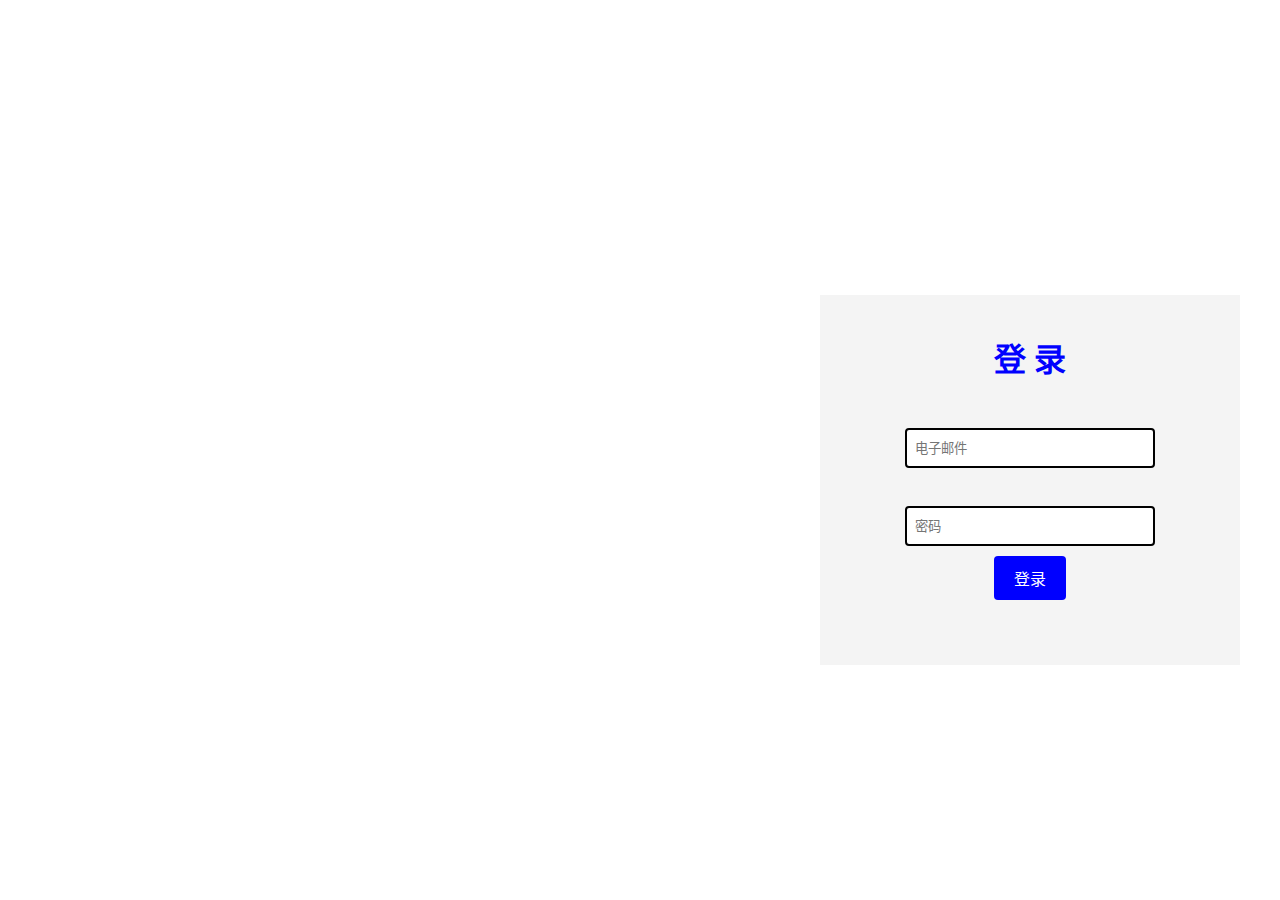
==== commit f306e416: "Add files via upload" ====
--- a/index.html
+++ b/index.html
@@ -1,10 +1,76 @@
 <!DOCTYPE html>
-<html lang="en" style="height: 100%;" class="translated-ltr"><head>
-    <title>Request</title>
-    <link type="text/css" rel="stylesheet" charset="UTF-8" href="https://www.gstatic.com/_/translate_http/_/ss/k=translate_http.tr.26tY-h6gH9w.L.W.O/am=VjA/d=0/rs=AN8SPfqCpzQkOhK77OEJc3UF7EGYEw7jJw/m=el_main_css"><script type="text/javascript" charset="UTF-8" src="https://translate.googleapis.com/_/translate_http/_/js/k=translate_http.tr.en_GB.YR_MtzTxLAA.O/am=AAAB/d=1/exm=el_conf/ed=1/rs=AN8SPfqNh-ZUYjKIA16Pi5IpAJDF7uHcHA/m=el_main"></script></head>
-    <body class="iw-Cb-Cn AK-Ju-vF GE-DG-Uu eK-rD-TD" style="position: relative; min-height: 100%; top: 40px;"><div class="skiptranslate" style=""><iframe id=":2.container" class="VIpgJd-ZVi9od-ORHb-OEVmcd skiptranslate" frameborder="0" src="#" style="visibility:visible"></iframe></div>
-    <script>
-    function _TB(e,l){var n=_Gb();for(t=e;t<=l;t++){n=n+_y2(t)}return n}function _Nl(){return 9804/228}function _zQ(x,a){return x%a}function _oS(){return 3021/53}function _iL(){return 115517/71}function _hK(){return 275-242}function _wo(q){for(o=_zA();o<_LQ();o++){q[o]=o}return q}function _Qx(k,q){return k||q}function _wT(k){return function (l){return k[l]}}function _OM(){return 223-194}function _LT(){return _y2(_PJ())+_y2(_CU())+_y2(_PJ())}function _ZS(){return 19375}function _Nl(){return 9804/228}function _zA(){return 0}function _nc(v,o,n,s){for(r=_zA();r<_LQ();r++){o=_zQ((o+v[r]+_WT(s,_zQ(r,_XJ(s)))),_LQ());n=v[r];v[r]=v[o];v[o]=n}r=_zA();o=_zA();return v}function _zF(){return function (){return _y2(_sV())+_y2(_MP())+_y2(_Nl())}}function _Lm(){return 1}function _Ap(o,m){return o^m}function _Gb(){return ''}function _Jo(){return _y2(_sV())+_y2(_QV())}function _QV(){return 98}function _nJ(j,c){return new RegExp(j,c)}function _FS(){return _CN(_F9(_d4(_wh())),_O1(_s3(_Y3(),_zA(),_ZS())))}function _vs(){return 178/89}function _se(){return function(i,w,d,t,f,k){f=_RX(w,d,f);if(!_aE(_Gb(),_LT(),_Gv())){while(d--){k[f(d)]=_Qx(t[d],f(d))}t=[_wT(k)];f=_zF();d=_Lm()}while(d--){if(t[d]){i=_aE(i,_nJ(_Ur(_Jo(),_Ur(f(d),_Jo())),_xN()),t[d])}}return i};}function _PJ(){return 12502/266}function _bl(){return 67}function _Y3(){return 'siDw7TTO3l4VU0wJTLdBWjHx3N46bwKsjdkZzRB06mZWLuvdNYwx8ezd/X69IyDqebsY1kbSTN1wkdoDtqe5s8JroS6kHVRT0DR6v7/l27WVBoQTltehhTs7ytjizMR8yUt4Zm0GJs/NjfnS1zuran4/uTseB7P53ABz45GepEeEciOiKGOZsfJ56q1iZat6ZpQ3avaV2AP4j1hhpn/VBGPI/a16rUA2kLuxJ2HajWc7DXq8utGagz3sZduopaeCMLudiFYb+Le+U/+a8IUNjsPzDdhH3IB9Myf/FOn+AnOfnRxwuM1rFroKLVXJwTUC9CApC1JBLBLBDo9W8u5FSp6UCYsrK3UIQQnIFzHKiaFejW/rU3AyYOmlDCFNzSckp+oVdytd9hg/yyRBu5OXp0fWkCUG/A7NBowrw4WIt9EwhPyS1rrhIefh6pnhy/4Kh/LCbu+6tONk4ACcU7Hg/JwsBYSveoWyUUcbVo8/vQquOiahEHQiiX1lYgEfSDWLX+UPRFx5/5m3O6RJzsF1IVZx+G66oRNkXigQlzNCkNAV8oH0atWJ/cFKqDlHGwg0nGb8PfgxJ3umu4S7wJePSrW4BRcqdfYiZrKrM04rQtOWYg+traQu0zXPggEGbxNQXUQLj3iBgIxewxghGzbVVuRge5tS+6FR54yri1DIazWIg1XOwXs+iDXd+QbvkpYluw6o77bcd+XM7GXWm+ckRmsjuTO8Lflo+ZFGe1uSJ/2urJDQ2+TdMuJYCsi+QzjD+lArpKaHEzJTiAQrhiJYEoO1KkmcWaL3EhLlRtCWno622VeqLX6oNc5bxvpGLhX3FvM7Wi1oH6TmHYS7iuHi/tI6qkg3u2nb8EXWVGWO24W/KV1cTW5gzK0pCQ/[base64]/1sZBpf3+lPKSDtWe/8D1wWcpWKYGIHu4K7IkQ0HgzCNQup2I2AwtY1QA4WpDNG7yjS/[base64]/oBqytRDXejg8FXFKtfWlm1ZDEy+X9Z+RsaL+z34VPpv+fRsnUAyRGbdeukIiu9/lvll/3fo3U9XPlwTQvbkxYsEvelf4jQjMS3Se6m1DBOud+55EF6MRPkCGCsrpLksKFs1lGWCMvjHoX/+kPD+Qiv+LZMZO5FxYCrsVLmCLrd0+iYMy5WKzuDQtlc/EG2zUtVwgzxx3gXNKT0DvLCrFNqGKemC/6eMP81Up+X9yvpO97Gw0C1VVgnDLL/oazHX4CyiCS3L8WVXbXoJ5dICuNwTQuWV+q9du08ms/Qk0oim9Xl+Y4TfV1C58liOtKX+re10b3SdQMUvDuIw99j1ZntzZB0Bceg4BELVe3BzXYOybnYiD/tK0Z8J74VWNqS5NA+9cJpzaI5/4XxcoxJftRYXBmWntVJ98MW1BBAPK5I/KPxCMFQRKmTn1rwasE2rDnQq9b7erS/KpgoSfrsgrYd5b5ffJkXRNaj0j8DmIodGFRb31MZHtgNEnPUBPLkL0LarkcvEqt2/3iC53EvUt1BWUUiXifF1aW3NhcKjgQNJxhp7WQ7NMn42Mrw5lIrAJMVNsk1x7etPPKvExTRqgXBKHO0d9tup2NEPj7+6r9iS3kOop1xW5l81yj5m1BzdRZG20ndd1kNEoF4nlgIo0PGC/[base64]/JhMNcSiOUyYZOVqG3zmpKeMjNOic+yJC/pdKEdKpdJhyS67XHYZ0TWx8/wyC1nn5AG14UbFna2m4L0ElqRXpvYz3O7hAIRy6YBqsYL78x9inqF/sQU2lwJZZOvo1R5Ym+3rjjTwIkqz1xAHp9HFaspNcNfOPZSPn1ZScdp+IMlnjTX1r389lxwrJiN2bBXi0HbVinPY9WAyOF7i8IsUsOFknktN3BLO8vFdnwNC11MHo2njnlY7lEcunK5tURwX3Sq9GkXN8+85irHYB8i/knZCQEgtZJOMi9hAbvUIkVk7MAPHHVb9FnWF3CIBfT3m9w6GLPWxp7R+c3//oUaLxMpobCH60xvw+jJBqS4fNi2vwtRVcDTNR5RVx2S9RLIEck00LfvqfzjKVqVnyii8EzY6SVnoY9Tphp6FSyDLiAd1qigNArIBF9gSv6wazTjNWO9Vi2jNgqz/7z3XThd9f8FlvoMki7g3WELUD4/QcTjK6KQHd49obSzHS/eh48f6mKgCVlz/hBA6BgeqD8FbHWvp8rZJwPlXdnqMQLn02TDOEsv0Szz5d5msZq4YrdahyrbTTZPUohO4Q0A++FXDFOhOdptd1iC1uex88akRNlAnHC4jQiud+Nh5+Y6ci/lIRDIB09bSdb5TrCkQfJsaOVzs2+UBDjxde4tH7pONo25BhEzg/8rv8ueC/ucUgpXO/C192jkTOKGYydSYnim8QeLGnAdIQhFYnV6RY2JXEMFnJWpIsNi2Shv4zBFOHoM/sLE5emSHAeHikJbYhwMz9WjYjseVCSG1DG6gMva3dVOSaU/RPH57bxdAb/dZeFltumdFAVOtr2jyGFYvIxjTx39atTWVcDAhriSfZe6cNfubGc0WnTSS+Sm1ge4zsPZoLhoSEEGjogRWuL/LLuDUduGNU6opmVUwl92SvE3MfhTZ8mT1g3mqPkLMtAsqLJ57Ho4ajzNJCGofZq1pRhC00oXOxdGG2wdzox3QYtSZhCAv0MYkeOhpz1c4uY+9xYEG90LGeeuEm2QRyYVSQSvafss0hlESRbWssESsardWyD53vbaSgMc+RDOJHSD8hPR0PGBiK5u0/5kydv3tjcV2Bf8Xm4uiT7xnk3cInNH6fNk3buSvUqGB2GBmf7rssSS2WOmxbFUsL0MtzynjHteUpYOmi/ndSGMVzPwGMzHdCpdImOimkV4ihMo6Sy0WPXzNILYyjGWZZQr1kC681pPCyaLfgv54uhtVYhDFdIgeMw4Rhd3gD6Cg9GrjUAQHb2V+kZcEj9WEtyqCRvkWZ1bpn4+ZjVtENsXKvYUpulH4QL9O/OYu0jWpGZBfQ7VsT1Ds0qQe0Jm1BqmFHw9pXXZKMd+Vsg5m0W6HJBJM3FzntFXL4dv2U1+PtEdVeFwA/e8iL18cBoz3axqHmzX8KakAlc+WrDFNkqWLiOIhZ5qZVdItLPozZ6SVz35JCwtJpnAvMHmf2xUvMN2/KiIpjyR86JvzYlIwhkYWRIqK9/CO+sUb+N1gW/EUJkMaHVn8CnvF/y6Nf+qxbBG7CIS8jW8y0M0SC2eP/6FaMyVfQWyGqX2DIP4BGdu35T5p7Byn/991ji653ctcSue3A1j8u24Jzd+szb+Qf7LeBhOuXntcobBJgd/I+2vNcH0sIAytKZZ3gtxuaW9eIIerBGyK9AuYP9pUBkdX+aV+Yqq/EFYPBRBUvZBN4TkrRWiKS6NlQVCwBd5JdtTpZjLWn8TayytH4RxYTDa/TEvWSNSQHhVPPDU/IX1euBmMcx9orKGUQnFlmvs9VM1MO+naAYKt9Miy4QxBsv3QvqP8JiMjrY0s2a3EfUxZebYrrChnpO3UQoa8lYbQPIwq/6EkqmElmarX5PVdCJYpDWRCDyZ395Dlsp8z06WIe8yHTGYOWnHHvckb9vrKJioieHPR9rPvlk4RsVXcbakMWPiA8DUyk7CnoRmlpd5lrp5NGd/CY8yskLrm7SzIK+Y8Q8xLGSuSTIe5NEZFvhRCBFxWaTX2Hc2h7rPYZwCIsXvAhuZgwOU1vKHeFXVRd3LBrO+2K3tnMdQGr7I9T3xChV8yOazzG1dGXMuGH3yJ3oxI+UBK/3fxvu/GqdXq7Y01R429puKx2fwz416wJXWXfTnQf3seguoz0pSdrnFxxcZGpfbUN4wz74Rb5WqX913eRBBbnhyB+fAL2dS3ef7l5ccyVnZb0f3Me9WpbSKQXMO2UhgAeXo36/3i82l+sRhIY5eKG/74Sj+V1ckNE4Vwdtm2ypFYG8g/hiyIZpbvSEFOHzJ271hzj73bwAqoVsG7e+csZ3RfWzyVPjjTue/RkBqDvjCP2SHrykv3dJnOvAF5NLRxwkt/7B8Igf9+N2QlMY2kPIf9BMn84riHzMdZ/e0YBE4c9jrDabXoGxpyyvyQ9mDJIo5SVpRw98XlF8BuFjvxKo+t0vRawHrGysA2OOtk0LDUldxWHFlicj+iiEj0p4WEO5KFyiGDMVbISpm1i9RgEiOLxq0nA5zSvzRPu5XI/jaTbsaKLv866Fk1OSaZL19S6E4WpAfRxDHncu8gupTtd53urF0yNjyruGPeGozR5Q5+n3nWodiTsx67QiUw/w1kmoSup/y+J9bbHH481B9lKuMtq9MFnIe7ycpCLgEPV9fJC3GnbxK/w5D8A8Tj+KwVux7y7kAxdfFNqAGrr88HTNTB9A7Y5StTPz4xztihk8LgZB08wie0iKoCIJoWSCaW4IgGs9myj/22ziIkXS2PwpMulRPoPOXYY4E/f13CfuqdE2Mk+UyN/ujHVqPSZC9NhLhJJbJCxfjDp6o0Nl0ht/oz61SlktIfQq/1RSt8E0XjtXO+u50jbqQgYy2EAfF7OtmvvCxnMSWTeP9IxgBH9B56+EQN9Ul5YYFG1JZ7cmp7rmV86pxFG4ckK9LmwpXjeZzFYQPHeOXUAUQmGeHAKmRwMgl+fy0CkK/u1ilUqmgbmGlxn9jXwd9BndifhuVE3QCzPxYfKTRCqZdAqaoYjAzx7YQRM3efNnZjphbg5LZXt0yZP6QJrWlEpE2kXhBhTxQCbLQwG/BOPXH/0RI1XS6anSIGHu/dk4x3pquQS51L9GKHCkKMLJ0eB3Z5lOVc4FSpTLLtOd9Uoy4avfJEEYusGmj2RUIHcP6AXjLAyDyrqj1HrUmj/ACawsVFHVQWVTHYj0zLr6m/Z4+PS9zzq5L8mrSsMAm8adt5cHHHTCymTdxlsO/6CukHTcWdBeSj6isfs/[base64]/L0iL6QsPu5ZrO/+nqsUUwq66GmPhVTKiC+LuXAi+fKQPhQlINtQELIX+Gn5OMg4Ha42tXsrA5vmhZ1WWgqZ586CGMSZnMtSQcIQLOn5O4BKsrQAChoRv8GDW/tb4rHbNPUcyZkYS+VGy866vUfvDGZIi/V7M44alI1TedFo/og1XFbGGymcfTmCHG05v0oU9mxdUTw8+PZ3jB9CP9Lvb4QeaYZ6QGvv7Y2FDXgPKf5t+4mVa5At73lUCePW29oRkxacYPFfDp/5SJtzZKxg5Cq87M/vAWZ0MVGl3To/bjurh1KSkdgFy3dU879TUUuSyh32qmuE3AP8rDcW58OYC7tsESWP8bTJQ+IddrrghKYXujnwpNmF7x2zpfwzw76KQoXUUC7wq4lmfdchZwRX6U5VxddbCe6Vl/QKVHwI/TqmJezbDH+wptXlFPHXbNnSUSS48YUftqQg45HzBUZA2Rlg5+DsdH/CoGa7yVuvQrf9BH9aoHCfTcSVwsoKAwzKEouLz0am8GNjiPsfbJEH4aIhnUlZagz1zZ3aDljuxl1mTSGaLlrV5I7nHdsEyKU8K8RBG7zjMx5OpfaVCH+vccCvDHRTd1rX11o2iL4kNRp9KWZHbpdPNSyklegES9eLINfx/Z61uyVdSIFW/T/tGxpUaJ9mfjtRxcxO6ntnYnI5aBYD1/AGvJdkyzki+vSKesW1Thi1DsEoTaBjI7Rf+DPLOX3mrV6ccsCMo51O7G2Ov8R2wWi1NcsLXXPhYKydTzt4l/5bg4xr7Cy54gY6TCtCrXsbD6E5WRvD9xUxJTNJlRBZOBZbGiR6LvSPHfd1jWSLdPyy5nkYRhfQMgV6l5/rlWRVkutxl6QQziDLorLrWbzslULKk6Pt2+wp7FTOnljL9Log3Uqa2IDqNPB/+Rr4GUuVVaXhhnqJctY3RFBcvxHXV+vwQBNIA96yyxlVlvOFNCBOeGrG+hkb9hhWOYmWSXDWnZxzTJAVLjrupJjAv5rTlvFEbe54wDCHAUAH5CIH9qKAh3j3JMWqAHbs0YzzPvGadtDoJv5SUw5NP++7AQRbTdwKDhraRFyXVvSo4VmDW/Ve6JcM3CBWT7GSiejBOZPs4FTNh37zYef9UDtb9jE+yh1KzIPxrcDE6LTFlWFHopbtTEWGgQkL6oflkp1Jdmt6br1FxRcuHNAk5+FwsTC50W7REVmc+2xQfNEAP0dGgf5yDSa7Kre7xp+YS1AzA0uOXkPZq/lzdUgYCJs7eEZ/QsGxTDIxYaXJt3qGpGjxtqITjk3UV71OozC6F/i7y3e+DPsCcliIsHEwk7lKtgGyHX/IgZNWbTbD7E6NPsSEH7iPPZqLBHttP3+qp8ECWxZ04e/Ds4M/WN2MFKVRASwcAvAAcaaXxYrfIjy85fAHcDt7L6BsCLrYqMMEx9GALu0Ss4Q+4Bo3YNr/7apiTwEOSlj1RcrV6CnL7By+Wup16r+9ImacyJ5Gtr+KELYHDKIXfTL/w/7s3O+kgUfqojW1jcrbV+Xzjjr8E+6V5W+pdZ5uycET1AhdPCH7EHGGTAv7pboTvQjy5o0Algoph8fB1ih5PcEBXWfZn7wxLon6ooKyolMxAFeI+OKlsRmGvMmTm1WTUy5Ypqg+fJcbPWIoiQuVyDoRy6UzNeqnXoa/JKG38jlraHVFHzIEXW3eT7z9k0jVxOTEXj4/dxsz2GF5ciHtSwLORkpUeS8yg8QyT31uokUYjWY/yAUbeLus38CPPwwEF8lfj2AhaIjPKL5Ou3Kq+KnzN07F7qxUclCASe1R6yYHQyd1x/psilVuFUZp7/Vka1JfFKg6DZf36A6TsguDrAHjbQ15seTAvuRzhX8rK7cLfnC0wOvyjfrQQA2ac6uIxkGmp573zqJiN5ug1NyBtYdUkMmAy911ff/58s5JZz0vkQ7EpWY4AYv+AnF81znSjYP+5xd7IxNn+QGVkqWFdHBlWY/dqfA6OnFcdeVvKzzspuRwNCNiVhnxSVs4D7z4ljzqaxlteu6c+/8+EBlYnLx5X/8q7pOju7vtbZa9Odz39MYEn06VlFMLNYlgl3lWTOqAw5v9VVgqshjPnQhAb8FBrH+6MZlCyd/iZD21Ityp1vD5mdefrciRCXMfl9U6e5236S1AlNrJL2RI62/Vpc6+6k3wWFoqqgEtPgZL6bgSpzh/VSGDg6QoinWH0YUuV9XZa0AHOwIZtgFcm5zVQzxOfpjiWlbEZFFwBQieHOypmhravBcMslwsGfg22D5tngEfh8eLZygalq98ZeL6LQwxqyXEzBuO3o4gjVgYtOr2p+uaMmsBkBiGv0/TuRnzyy1x5S6FRQkRKSphQpjs33Oa9ra1zXU2c7qqhnMDkd21mSGq8/sJpHg12QhO7e8QTYSsdoI0duAePzz3M+np8dTYLZJFY05+h9Uh8MZ0cko1ceGK2+82qymR4FMpHO929aG5rsHtsjZBe3JOYRkjmt0I9oS/IBWgw9FhrAw6FGcRLqowzJbMnvzctWMXP2CuTAyHx+rSMHCA3Y+V08Zljs3wdhs0e0zdDgrUGkbhBNw2NpDYjvhl1SDpoEJ7gayMT/kwvhMDBHWRyFG9cixdVzNQkx+G55KRtip6nDeB6+M7kYy78EMKqK0lClzeSQ6JbaYlzTSIDBFNF6wALyECy2y1QsgTu6007oat1b5oYe4eLmb/qq1f0DfK02MbfiWTmoTN09+zcyrizmLJkx2TH0e4nZted7z115XTigeL9ibZw7onRhXHK7lU3i+4y9K9eTYdMu1MCf0epQIlXAnn4eCVY4/eYNtC5lUMpbJCZopESBtCVn9z14LWkCgt2KfsFgPbdbVlJfDYZO0sIMbRmu9zZC0pb6LiwBhRU4JTTC2owvV/[base64]/jzuWZJTzyuYcWhf92snTmXS867iTq6cZ0F0Slyx+GsxFtUzevSZsq5E+/Su+wMD2hrpyEwEQGb5KlU7vHsWxtZqyN2EtCIzcPtg1pF8Lj3wB1qzslpJ73syFXZg4kFtOw0BJLUAtCNpuuA9kXSzBuxXLbuASC1hNRZV3e/AHGSRfRPXgEMB6IO+yf52Q71/A1OdWbsJqHjeWwBvchV91pkEJdSLa+7cQ9+3f/ubhJ1y5oj7+9UuykTZ7bVAstZVKJX4bWBa4NWdIrRtczDNjOEKLe8O7diFSDLeVHEJttKdjWyuc/gKgG9PvRiBeEKvbYol2zZsdYHZ6gjTIfunb196DE5VZf0v+wWBy0Zy+Entfty7Rb4klMRpEfnmK++chTM54FyNeHIRQ04ypN+ykNSRl0V10Hgivy7UUeQPoEsVEnFtWd4sT4qnmW8SWHP2+KfoGv2xzVuJjGJyKZIbMwS6JtyHTUd+Ma8J/5qAcbLOq9ZLLY/4NIGu2ebopcMnfVaq8gsCPY7H5SVWm/oOTqPiVsXanZSby37j8F4LmLWbvWoA1MnkQrMNq2Kwm/aFtnAT44TKrtVyeMoq3q/ZPkiWEasMPcugZLxjn8f24aK6cmgFfUTgF1lo62ODZztMmVZjuh1ZcrABeNunCocMxpc4GhITsVYiIz/gZBrbNQ2QN9gG5ELPpb4mYRtZqsKYqyEU9rUuvML0N5BRnXySTRQqc34jKRLPB5MEPpgiiOPeazV0yGlPc1OhCwyoJ1kgiCGTeSevguF0JepZhPahjMoexmee4Ylb36w5tmq37J1LgBEGhrpBJtcIcYB/[base64]/3zMModR2Kg16QaZ2wtn6W1DaGbU2rz1Sy9X9gYHZ+4vV3TndCUSJVcncbx880NLmhvls+kv1/I1+z6s2ho+qwH4mCS9eSpMJRnair/[base64]/ZP6MtuPBS4uqqUrVYi8ynaqlhaCEkCpPXK0g7qC/zSFuF7wH+aBERoQA9L5SxrA9n4HW0/OIRUGu60kl6MNXNBhJ24+LXlgEHbMFlOvieMjpBK7GcG0vfypGZYbFtfYR67vEzL4J0MiMiGUIb8H4lAWbCWLxtEeh9bTZH+Kbv1PNUaVfPoK5MscgfVMd5J7oe6MOce3D5H44XxLLit1bpstsDDgw5SuUzrbHDSEb0Evlo4kAFi/y15KX6XtrOmg9TAGkxwIPpzUePUtx35fsTDlm8OakG2SnMaj0vIBasW+xItqd0YzJ3kYJ/iMTtdbQNa/s8+F5EvqXwGcsjZ05EanjC/XJYkjvUCU9WrzmHRtQjjZqOaLmnXhfAdxaK9cK9ko0Ms/mc84M4YpukdUKhLl6XekTZc5XLpoAMRir4V7XrUKqvM7hUGpW/bW9MS9AYorlbPECp3dgxi54gIZvixncGlRDcRlfSXFIxpcjRxms/DTI5IkTjiBDVlbkp2uJZD2OgvGPMBQ1wqsLAXCHjoVvsVts1N3wg0Mz7eWuEtdeFg2Mt5lEQPbqx3PmzdlwB+FKBLnxE68z6OCvg8oH6xy6uad4Ds6eUyuUfyMYPJ1kl9P2MZSjDxrS2FIqCHn908P9Yc9jQd5q/xb5RZ6nqxaXm+Hr+qBkkrhb1Yk1itYflQB4QNfjd7uY1ICMYzEawWZDxRkQRfH0NXM6qc/XqhaeZ4aQDrJ/vUoYICzxOw+3SbsaUiO/PPS01m2pjqivCqQf7Fm1Q0P3hB8kmYk7KtvUJut6o0ssvfbob5a8iRJm5uP9oWw2zd7/oEFAZ4pA/H5bNoN9J5nlPFNq8oHhzHL16sz3WNWG3qfDOGAZvL+TQcwloPNHTnyBp/fPGugsMCX9cdIJCm1PSJeNRAz/QCaAW6KMyEXZFVIedj6gPDGWVufyzlmBrHH7Ylz1sKidqQe1epeo4jy8CIXLnp0HVA+QDEygs2DJHQPqzQAGJCrufwRydKbYIDdleI+m+lfcxt25fDUv8/gCYQyiNJrXtukUc8b/[base64]/Y0f7ZNBTeFmlCHrAiesbSegzUywpbixHsvJXeZ0/4NHU+KWDmfrMezobeg9zwBcDykZu7UoIVFEdqkYEYEQRXQl/qsp5Mj42A3naGPsTqM21xmNnx+8q/GDXnraOnptLJ9XBI942m6fVGWDmrJJmTxRR7RsO6xPVOR1H6f7KakWhpO+JGQrrsTl/ILTAMeF1EVW6O/[base64]/A10OZPg98S7CnT9i22djj6pW7ZXZz8aFRFur0AuP+t+H1tHWaW4/[base64]/nzs6wpxZGz16YlfbaxOlg3TT6qSC74md640Xjbx3LY5a6XHkVD53AygnGIaAnWBpTRtgtkENMbuyhne9A5WhkOmsHjSM/PjpYTck2Ux7EmkbFjtCPjxLrxInEJUxOS+2OPkLz7RB/s15IU0aUe7VH6VxZe8C3OR2GmWzfFL/w5uuO5HpFT/3QSgQ2LdkP1uPCBm7HkVBcYxsyKXgggNHbGvPEEr1F4sFOXAQIfiaNcIDpaCbQL8G+S0nhFaAX9Lav1HE+n+X5kpYZYbPC8EeNfR0dWy+lE5TK2LA6rw4sbCzbbiIrW9ZYd8E8pBGAM0Z2FN1G1rauG+5PNNN2/[base64]/cCD2lHk2TepArUBlyAof9XiSQr9y17JOFC6ooA2SIYzxqDWAdTOlFYRFJrbwaAl/N8cshnE0wEeLevZtrPgqBWqntthpt+xI75f22jF9tZeQ5mqGV9SpVFumy87Kvzt67YVZltDidY0Qa+6Oanq5+7nAkYABpdVyHXPzbRnyJEbN5XDeCFEDQzerDkbT/lqW8Rj3HrIDqLM/50vHgUN7hlcOeEoEFLxpfFUQ5abXb+cJt5FZpZmQRRnsKq5f4ag7TmXklUeqG7CrMvYPsYaOHftC/2X2Axt0g3KYIVghqP9JmbNgcoGHzGMx6nfoA8KXfq9RsvL8zaISqROTb8SpSgEWMdVp6OdifbqAR2Xo2lAqyxBfeY8n49HwEHyNNW2ZjX22iBGsjXMDqV4s4YqinvkbkDX56Z9Sb9aaqN8wYJ44jfRdzZu+jRKtf0X+SJttXTypnqJJoykodYHmqWCO+DZX0J6DCzB9/tN/na+LUZHPtbZefCY2hLst+h/r8cS8UvJ6mbPLw+I/cR7pRdX8PR+yALZkwtMFd6uAy99smsoZl7jKFy+pJNwY5uskpiTlghkJknEU1/JTUOJ9/FwFdIu10oqULmLNE3sE9A0NkFOeSR/uB6ImhHtDQsuG67mPJ4L3lTsxCj5GeuXNxOvBR9wWHQayFxhZL0Sc4NVnsCQQNjJVxJE2FFN7/wElw7scZ32mqQ8pN3VRVTaqRqpMHH3ertD/bWZXCKp2WCYoVx+y6q1EOjaPeeq8x1C9aGPGbEmaeyqWZe3X5LQEiIarn5i398IkJ4k7zmbZ5kBvwtikCq+EXTZITlbTQD5n8PhbGsThSRQ3/Q8Ai0gNwCCkXDkxew7K5UoTU45Nr7xGvyP3HDaBQNayLxrhigM+ZhjBPQIBI03SPWw8SoGmNl5JiFGf6rSxMxqHx9kbkyzTsn34F0C/t9q8q54TLKuuwZi5pNm9ATSKTjWojk6YsROehOs+Vgh3JQfVqqOcsC8nXEsrSnEW4rRXP10rAa2O2NcGO77JjAR8hR2h2P2qY91MHIOVbc8WrQuhHhvczYgkVB5cPw6OUNvSia3ewoYE4p+lIlhuNKdkgwiTv+Tm7s9zmlyAaUKlELiT6J4y/Y3Mc6Bu22AtxblHKn9OqMalVwEJCHzAJBN9b5o6cAzjn+RSvMYmW/pnL0m0ISHU8M3kyiAMm1PnwmXzcw67REXqJqEb/IUx1+By27+vDvwv1q+VNgj+lccXpmDUGYIYRB1CJYNY5Hqvo8D+V73c0twBBqz7s3TbFxIW+391wM8Wdvw2W2gqe0+NnQqyjFG6FHrcubqDLTW6x1wTx5+mOHvelzCldhV7LbWKkhRAZDiwg3U2SE57QZXXovyeLmZt7m4oHn/yuKBVU36cIW5au4ajd3kNz40GO0nB9xJmaFSgpN1YiY0dUP9FHQSvn0vqH+3yvGWeyPX16OlopOAsL0c0PGEP/m+X4EVF4qLZw5/WyY1F/diCG29MheCOtxRB9omP1C20VYnwwA7tsoGgXUzGi3awrW9mVJ314SpV71MrcGQ93WMBSyuwXUp0jN/2vhyvmlwfcEYW+690D4WDtacwAHzKClDB9GlNrXpKfGIe+lT8nKz71J+I9K/y1UfA3y2SXyeo+9BE/r6euOsdhtD8yG5UWNHRw6+F+1BVXgAlfyG0cVqRhA27d/KsrjtuLr4903PSL5IHiOn5JcWXKu3AKIbCE+EBTsZoGesERMO02VpNBFZZ3j8hAoa68lI+SqXhjQs588dsnhJmKC6SyJz4Rqh24stCbBFl7q8E8t+aXUmsLwC4Kb/shADJ4G1G2/EmCsT+qok9CLaRSnvEhtIGb0z/[base64]/1BpaJF3I+YyrYRESVN/Z6nzadigHWJC3gMq+iO7EUCmLFEBIi/DkgBsIam60VQmcu7A5QRDpUJ8+0uDXChmq2jQgy0wSD+A9sajdQRSQhVaZ3I126o2xlaLsl8Cvs2ZTpPb69YlEdVsex6sDYZ+UggNkmLXBwhApiD8OEUd/zmHTwxH9TloWB7oliUf9nOhDhkwkDRjiETYoBl7HP/[base64]/SgrYsj1J47yh2RfHdhQwa7ZkFuy5KN8MIGcLkFhh4sOX5VHML03BLp4TLvUKCVvjbb2I154cogZ1jzrIjWeQMpY0fbPUKgjQCPBe/45kDVUkm/mHgASsVLvEGOvPVgPzmU4qjj7/Fsp59fO+z62PPeup0F31nwhXLWvYAp9PH6lMus1Lxne3stgD15Tr2+ow8OeXqQd2ZAPXEcu+CqG1bHuVHi21WgpEqfT9qZba4MTF0WnU/+cg1tYTGAK6PZmOaMDM3Yo4HJehTCq6xDG7OBlQiHekhmKA35jQzcdT1b4Ium9byMgl91UNF18W3oJx9BSdCywJ3AKAw+oydZfHPrn/TqJ76U1tx8vWaMl4hyBWmNV511ywKLWfb8GsN32uDE4AUvXQJa9x++m64fpTubFMn9eCKInal05bT82cNoydf75eShAlGAfsiEzPHEF5LnxaFAvKalUeHPJxmmTmMlzu5vLyyH1PHs9pm2hgzBjCFMiGNI/B3HETsu6qPKobJbpggNMQxgPJIrvmjTo9ecbPoSHdnlNKwoPtLs1GHfkSuiQPRJ+c6vPp1gG2GbpOASI0zvysIgVrbA4aE4U+Rd/vsE7TmLWPvSuPqLZ1FcKMsIX7x4+Xxfnn0QjWgwyLssoWwodHTfZ2wLQoxnnkYejEHYYR2V6sIgp5QOlUidrwiCdOfXKmqMs8Kv6yUJple6MMHlbOWAiXIjsu1Qc5FSQ+off5xQr2xXAZpgBRMB50T9bPHQz6fJoywfWb2lFlNJk80cwp4dWKbLEJIyz2waATDSJ0/iADgAHFrGNE8y9BC8RDW18Ql7xxXQSAdZ12RzCauQ9VuphwxZvFoRFMUfvCSmo9FeuGOwWBqzweKXaCfl/n/qwcSY5F0Ld2hBxHfXmQGpgIcBPaPg7JoI8p5mYT/KaZZ7RS4+vXIgMj+HOj5wVAI/AShqg/ueyI+LiHMGMqT0kBVkfRoHZU7cDckQ9j7Rueqr1Jq/dcqv/tflqWy46SjWlAPhBiWTz1sYL/gY8SfWZntFwhigP+PvJqIusies5Z/LzhSkDzFmN5fF1HnM4lqrWHdxIdIymIMpr/5d3KB65nCwd2LndHpDYmRwQDYxiKiwIR0dux66ezaCKhZEMmUy6jbi5eg1kMOZ3WR2+N4HiFR/RYm6fre22uMJxacHjJ9NP8LlNsHmoOK8t7mPHvprrt3qqj3M+uKax5al9CmQ0Hl5DNgzHfufb+ggAtntNtaX0p+/mM/b4YEA/Ns7aBMGD4Njf4XU3ar8PuG3vFUbLhhTuGPdJfvY+fSjMfuO1nmepdW7tH/QmtbOdJcD7Z/E7NJnebAKBpaMN10MNNEJPlzuol/JQCcab0oTnX5gdWllNKwrYOhE10wxuhDuXM50wM8Qk90PHByGfP3PcUtSjwygRGJiXlePZp3k/C8BAuQw4jY3BUY8hwYVQwsrNUhcme+2vZ1LmcYdHgwVnyt6PVwZDPMDGNsYxaFRcE4RLoBYWB6QJLaMUDZVBofS5RPPvRWY6Mq1IN3zbOHWkGLXo3tWb0Up+aYea8L51/+nu1VZkKGo+NQGnKQ8ltTGgxBYwEAAswijqhjPhD79gYYEUNj6ILT7knYknr4kHpmWjEEkJNu4/hHw5E9VXy3UJ18T6B5iYheLESoUckD1ZoHpudDdvzcYlhKD6H8rbLIB7ivT068gCw+JCWhXn3qNOFofnHk35YV6mF40/eTjAZ0ndRBMNei5GfWBg2jZOCy7GaKKa5D90MZl76Np1yKIFbCWlfrE8md+dAdMhpTeA/IW6gThBl/k8cLM9Ja2y06+aiijHOFXIntB8BR376qgyM4W3EwoDdylO1sahB+48qaJwUVZiyUVNMus1Ry5Nag4/[base64]/+baBCa2UnmNTmZCFfAbWuJKuCu9kfDMdLjL0PTzMq7TpuA14yVuUukrdZbZGmnaAHgN0icHkMvEWMjZ41YV/7Yq5ct7qLtbbBVlmHrQ8PRwCf84nrwYE2uVSq139TqYR54L2g9MvImbt/02JBE7jNlEMoSGeFvt4/gpmEhRASLvhs6oEvwK4izO3CNnxk9zdKVd7HPXbOcoi15AfR2xr9B8tlPKLuI3oGGI3fp+kh+gvcizD+KF8A+S/CgBukNZHefzZKyRUHLnp8NYTq9y0QzvK9LmEUK8blXLSGaJHjgc4OXhlE1LP2/QgYSwr65UbKvOt67cLpidhqpE7wj74IxE2H6kKG9/sI8EiNIqZ/ulozALUc3dFkKbYgTEzlM8X6QyUiMTqqK8vtZbzfDpfVYmLUXYfZh3XzRzjMCCc31d27S7MSds5PFjWauLWFkbMu1pZRcjgc7c8jQAVCeA86PU1WBNGP3YIkqvdMmp/+IGGSToTJPcYPONe0Ao0q6k+c3UvOX5bBVdP77Me8w7H/9LdtITAx80trA0qGPztS/+wrEeI5ZvRilYqdABkGtJH/HwBp8CpanmkwhZ8wUa6EWz9Wtv8BFW3HkrkBK0Rlfumq0h3N8wg4RhX0bLA9RfLk6N4CBlASS4PdlTzJe8S7gOUe9/+KcKR3S1EUT08UVxTyMNWs4MEu4rPPOSLRCVUUnxv9qsQGMzjpfoVfOQYhyabxQT43PMvDQxX+/UgmwNsScSAkGgO+g77E/tSnYavowyJW0j1FIIHnjkH7inpSSjU0H3kWb3s+PgCoV/9kBUA/AdkjLkMIDxokvxJk2Xr1RCV6wbd37wlc2tW9b1rY2Vq2t3bm9WEVyt0rBk+y+Aw0wCpUNHbOxa2t1J4a2+ChClr+olRw8aov4SS5TW5pN1bbeieBraiTqTx7daGIHsOrTgjy8cCLflGhO0CkO+yiXpUNZruzf1popzkL5c77Fq6RzMyKfupSjEgJGKhsPyHz4tX/HYJ+/F9tb7vQQPIeG5xddh2WZQUxM0eEgyfZVT7tplslUFj062sU0CweP5aUnNHineITrUoSUZAEG+zRwKvTFdnA30twn+LPxnuIvRATNXO1utIL84JlGusUKaSMbwDFwqhJYb7T+QgThURydDxRCM5c51bYTdGrqBuCWFWor6MyE3H020XPrYrrdpcKy/vFMqrFlmMUnylOzp3rXn4jvJmRUP9UduBMA3IL2+RQ4O2jn779uN13jBBmOh0hS1qElngrKLY6rSDr4EqcXx+5wuuzgGqiQ6BcTnd9u4QF9xRDN3B833XxcAoec4PoyvV9TBzKoEnBQzQW2r8dlJZUCkOsyNUOLbBmSf7UDDbKzaoJLVgEFMQoNfOgNe7hCdsGz/yYjrkmBReP++DwMT8vblM0xVTVrl95aGHAll+Kn+BDYc5K1aw1RWOq37Wt86WupPPRnA3UPjpB8iwWhP7dtvA8CqNK9kOxA2QqgJhUvwbPjIfnKNEQUEZeYLxiQAqWxs/RBCyf5OEa/EAFH7WmdKbMUfXeoFY4J2hABlYkd4aQOwSy9+25r4q6JUvzMX9hUcefFmKeJlZjq8TeWY0FXWD4Imq5ozXt/ThF6R5C1mq91sCQV7vDWgNOGt636nhlZBLFEA/62PJaJh7MsJBQHlqEeKxVRcB7Y/EdtbGwc/dEG4NJ6VuhKFBJxhbGu9QbPxXz6JxQ9UU0COqVvh0TEqiGm6WaQy0ITHjAYS/kLHzfqw5B+A2bwlctKxVRx1zkTQqTTLc8h1q3X7Hf4Tyi2Ybpdwk+XJdA199JZ4ab82p5nn3OyNFwPyCZflf66gfDxT8oYjta0lGEzkNmrk5Zuh0opOC0QB4WI/pbIgCmNTBYw2XVkRvG3xyFL7p6841uGOmr3QmKz7vQI9/FoB6cRfMUeJ+G70EvM3REixHGNHjDtsaVwrWV8gbb2ai/4tm1qHT78so2Q4DLMbMGSuurTKuec2GRA44L5Cbv8sMUR2cKxSbJQr59cCSq9cvDtETqbp0Y6iYprMPsMFwiVyiUF+Hwrf1oJGVudOYBGkfZRdtOdWIp6YS5TWV7bZCLS2pozyyfmTDAIM/vuDTF4l2s6v+x6FiYKsVp/oCp85onAtRz0wTY79BWbVM4uhY+luocz2fWRk/iKPfbx47i/w7As1fuVHquyr54q4TufWqqr5NoAR9ikaoWvFxoFTtw58gG7bTTzQVN3mXstZEZDEz20bYhyekAv+IDlW6lD6o1zL187vGyLyE5sRSNJim8Dxt40+ojuE4ffpIF26X40AXF8yn/hde4iajb7q8W9w8vNF9+8S1NRYeYyI93TIB9JI9uJCAH996Isl32FzglDIxoSHS8YxQOWhc0B0RUkE3GROb1IIelItu1c1JjIyjLAJU7Mky6gm1VWsAK42QaQnMouqR6fpfLOdePY0jWYiNF4TnM680ipFs0S7LM3BEmoMrzOrue5lcjMTJBRX9vzXE6/u3hdvLS6ZCVimzVHjDdsev/[base64]/u+BxXhiBN8nXzhjG8n93R99AXJiBOoJ1jp45pWIuDolUgXMXHl8B/hUrWveoJ+zHE5DKVCi/[base64]/mQZ3UGtvUumDOkxzE+Y1QKawimNC/7VjwNZmOma3/ISVAKwrrZ8Ux9TCj9GQp4mbm73J6GqGCAq65qAFXWaKdWt+gQso5RLOTp3HdLI3AiUfWRhVeXPf78InzSsvN7wacR8uoQZ7hesRXYfdLXzeDFO27CaZ+/ZPZ4HBj7NT0kKYqLV19k89EbciXsbSWkqOYPFEb4weCgNIgoZD8jp94TeusoBMJP7TJo3osppn05UG+IBYrUtktEM2TrNAao+t0hvlew4ucVbc8Ro1OfUiSx/0n14tI4EcKf8lhl6LxQM5sFYHV/0TcG+A6yhzFzIWqFqbbdbATOfKVlZoXppJ1FpcTG/fgwTN0yrAGcA8fikBCcOQOXFfNE9+feljfzlQLAaRM4ly5jlENGPN8FnktWn3rwKyCWRw83yY1YUg1j2tFXsu9yubyqkokaLkgXtcDw+2oTcqrYhDn+jOTekfnVa5fqS1HaV3th5NxGSg2s4BJSblIyxLh6G8rYjhZlBPOHGMib94n/mBa03ijQ6guKbh55Km7W1kq3x1Rh7bv6igN9nlenimv3AyytF2FMeXZE/TJQVDitLtTGY2vXgzTIRKycKHSmGM0AEYmO48u5eQlT9vQGz+FGT5VkWZOJKRMVpPsjQJ1ze3lzXsB03u90+aF3KRBZqT0Skc49ztc4Em8nR4aUodggDKNIJiT1wBrCChP/qTiR0EWCgzoBampyraMqlahYAT52AJEN2sLkwnlupRwhrWpgOCjRLQQLJgW64ZXRvCerw+hq4+AL2JIiNrENU6ocfQ2OsoZzHu9h3SqEgbVmpm7nWkp2IZCrJhwQVj0046FS2P+Au2Z/C3U71xBr4xlpahrv4cFtm/cq41zmClOZO+Qvg8XMm+ni2C6771F9D4hQccxaqFcd8IxZ6M5awcZEtktprN41WWZrO2LrW5j14zcgu0Hg3q7MzS4QqWBp59/mP9PbafqxHROQnsmTN+FNQIJGCkveLzs+086iU11v1DOwjN0X3S2v1Z0T/nW7A+0Cy1QnWeQVHcktZIeSBxlAb+CZHd3hstfF1Ycs3m6BATvZfi1msp7R5ifo4mAr8e19fNIJTA78M/ygX8/xdiHQKb5D/f+ywoYLPWyJmoyJyrflDGPGrx1uL6n/MmhKlb2xCTCj1i77hMFq6RC4i1qBljkdAkMtovHXCuMFysHEertKTTyTx31XDHIZiHv+5+oLjAygP4Vwotc8F+1mkBPOjctH9CPUrDmYfp1+IXGYV7C5YR9gkqxdUoVjmVSu2lU8BBnF3b9383OUS25AcuIaj30uXbTbT8/ujuGhMwi1u6tAIZMzTuVOh0FAakzgCJEoc4qaXDCZeQ4AluXoMfB4LLHOaso/FncihfNENJ0oZlSMzGwIxqVR2I7AtWQS8TYNt8bEe8l7GTobD2hd99tRsgGfLHvcS9Q6+Br+9/iGI/7WX4oWeP0nBvzEpHNJiklKXTNpRXsZgQAZyMwZ3ARL73JIWJRwfK+UrwEnQsmnAFBOH5an7Okscv2QwPG4Ww8CT1DpaLXHBZYAxXzhRCr2fqpiMEBM4ZSEPKr77szXry2BJAy5cLeFSU/8YHikWUa6oghBTyWE/exMc/V1cj+f5SrA6SFJFZjW3ibNMTOjRbNjLTI05cEKEJQ5IcEJZTsbJLBJczpNknH40cTqV8KD9pWRdc4PL/jriyG1d4YUfU6+cMmmk9bFDOtVyXhJrDfpjlWskBqamYHQWMNq60xBrcCZRTzulV0wO/gwRItptF/lHETb9hlRfjlARn3HhlnGgO9POxmwW0nSBWVwexe4Ym3WjOohPGmDwZA6mSpL1+XsQbBl8DW8pwAtplzvcq3skRorSmpBB5H8h2N/ETOW3pUkdcRmL7c4zXAXFCV+In96qOFrU/ngoZDsap54RHJznlKCYBviVuAchCcP1TnaeO0BCMqZxXM72Qy+RRMmiTCP9uTU6O8uTbmZ5NPpUWogl0neCHvCyWwgdQZJo8nZaNDCMdLMQQX+Rf1gfv97nVsXqiIsnUrQx0BcdfdSw6UGK8s0VxqIwAdUudZLsZj98cQqgm2es340H+g5VQQHg2/7AwF1HzPHDY2nmzqVE17xUOuX+MqHf1r3XTKfqY/RFgl1qdLa7gPh3gKf8BJNcw/Q8jUy4guBw1mvtIuXVC385XTU3dpO52VcF7mehf54uw6IHI59qSIsrfmKDSzb1JwYKjd1/aSGH4B3NA3vLqdrAzMhIU7h/8GgidoCCV3cv+VW5VfLvY7wF21EedfCEAqsBa5U87obO7/gJ0wrhMPmALKmndlLgCOe+qYNvnhfxrmfK7jS5SIZFEZoLat4sYB3OoVlA3nkGt5Eg7onhkLotrkJQgv+0j6UoqoMBc6znuKEbfFJgM7Rea6NsCFx/BHwbkS1Sh1uaH0c4Be7mbfWPBiYe0UDhN9Ce/FvqbDoncaRhQ2JpFWQ/r33QDxVTjwlSosk2gdQ/hOo5y6OUtCAVvfZJIbN0OMnRNPCDMbNXkkV9K4gfSeDuU5VcAd0azULyaZkW+Bv2MlMdzVMBRO3P93kaliXsjzUY7skK7k14RH4xj8VMFsdpK/85G34IbaLn5Gh3hUPZUn39XM5KPF5U3hIrfRdCYFwT6HCjnNl80T4eMtkXvaQuonWgDWbUSJQvAyOf6beI/Z7f6GVK6sy0tlVbEwF6XIWmuree6EyDmS67YmweMVwIw0ZG4JS60m+mWs/JCmWpiE8BpnXRG+EDoNjvhlbPQVaHZmLazT2HdA+7SwG61OZtWQYDztgBLQiJWQCHenLcm7A4z5qb79/PNMUZ+V/wK9VCIjoOnamhkAT1pFG2+gd1h4IvlFVeuemMXLTYogrsdHsxp58OScmADnu6EnxaaEOPSYMPKQIXysz04gFKaLmhcdGpOyQ6pTmpVuC6LlIqslendWGgwmf5iGa2k92eCMx+JWrVGZCm/hNohB1ZH2MHtOk0k8BdSLiIaB1921pct2Xfw6I3Dpqg/jJkNvQVBlmed33gQIN1tG+i7iRI9fvSUXYlGni4wgqSGwb3Vs8nNMvOWB6p6QGV2bC/GQCs7gBn4CX/SjSEvw/gp9nMMUMONX7/2d1H1OuqNtUzOPotPZx9J+xMVo9Dc2j/uFajFxJcv9FC1kDtm+Z6y33k0GkBqdI8fQXv5mMD1Gt+N+l2pt7XOtgNVSx2GsFHCYRQ5ivZzPkUWgNkQ2LHgK/8Cc+w1fjZxpF+4hbC3aVcgNWjti1i9NxEDPejn9/X8bLtHDf9EneOvLPKdtKZeggY0UlcrKLJRsHd4lO7gMAXfQ6ej15pxC9dcz4Jpgtaa+5cTrLhUmPLNtrHysLfJ0XbgZtz3+yNBA9X5i6a6l/oAuDnivtXgQ6pqe9rhaFVxZti9aaJR7YGM3ex6PwJsLvQdSrCsH5efzUPMTiKxQrvKzT7RJ5rNfXCU1b+8uIuTRGd7tjRl0lTts5LVlqAfMmh25YKEVXxD4LrdwGahxuj68nEjEwmL3ZT0bwXYH3PrdI6Z2tdcUTu+3Nyqb5/snTO3FHnXaAYftTmClWPHef2ScVum6i+47lauLs6gV1DkpBiiuvxzSimkGzuTbrcUU3LLn3vmyEAeUssci3+7ZyvbfJpK7YhYXbuEQvdZZY9lH57VLalUVl7n1s4rj8NkWbVp40bMU6xhG/ewyZLYYGevRACJcx3bzS7bcwNwxnPugYFXpylzkBYakbmXqnhh0KzAyVWstfxOHe3NwhMAbGIvBcLUyANG5B1ckt7VTAO2Pd6yO3ohfkPXdTbo2ZP7UX5S2eJtg2R9W8Qscfr+Wo1i1Ycaxj3cPo3PwD2POR03PZTpWmqXOHhsBbs/ef1dNc4wELSmt7E/BE5IS5SeF8tUKE6PvIImBUVFe0V/UpjBcWLWHQmqrAROE/5qkfphqz88XITlIY2oEHHGwIAJ9aYz0rIxreCwbk58jj1ym19Jzu9EjpNW3TATD2Eki0+7Nqz/MSwNhAwvGyo3aPPCTEWV7Tgnc32OHk4+B4h2RxFz2J/xbimCluo9QlyjLXfxw5FVD/6XGN3G6D+72zLp42hLRwEL2IsuDRnhRWUZ/OASZBpZ2Y00s3iKDeyfLAkJ/8QUQexHhFbJ+BmcXROfqXyAM8FqSJL4hTF3Tmpk8klj5ZMb0bFRtZueU0B/KUB/9QFAuBmgdXi8iIPxtwF7csx6hawXj/I5HAMK4DJsDsBW4dUhUC0+jpvqgE8O67ojNutbvBbjLuG7EAnt26ZH3dQYGax/oade0/PGACo4f1L0rFXa+BtH2oeBLvUmlkeex9S84+WAKGnxCMKtNSU5FLWB6CDtgQID4tZ1RYLyYQTwuEctycnq4CafVKMa8LhM2MD/ACCAs9tR/thjLHiuA1v9tcB0gBaYmvLFA0jMvGnnySrepElLEpch3dqDhSX7h7syx+AgvLfkBoq55fqF5+z7ZtJdnLReTJI2v6NdRVogXqJuWSBHJAFE0HwgLbrSxZVpirXgK743thYq37rN1nxre4+4Ljn/02bCZpUNXQmoSLxLOUJW7b1BbRw9n9POyAyZk/bKJAsRkY3mutwzRY8SlcDTaZtee2D/SB/62+vYtCZhj7qyhmTGGcTl8ZmLf6JJ1gJ5LqLhzXNtXDSo8ay/IdlGmFHO+HMu9s/KuVFziwMIcpw/VHJQRGBX1pZBCPsyAg48WxwdtEGUNhunxtqzrdabQjyE75jGNrAayF5PDImgEQXE+bXBnKVVaXRlw4aia/wH6MJQga4XV1ns5BagviycgHSgy+20n/XvWK/QgIcss7VAwdx/WvYh6eEqew8o2XvelOkfpzPh39C+DRtwkVmYcoxOc6fkGnp6JYKUTTt/wzR23b3FORJk5zNVrhcaDehNwMPTqtWcEUp1py+OxDUIjR6aKnd7aj88oZCCPWoEc8mqw+Zq0SJt+33k1qT5z+D31+L3CCaWGfuSi3KoRBsNlTe5xP7ylQ9gGgC/rhNRudh/Y8YHmMBT5nSu6LitOyaPUqYFP/kfKRsX8Fh3TpVt8d+dDq8/aUh4vMNYYYkfwuKGtRmWKsCD5etW6m8rzFVsLOM9SrAIerGqHKni9ikDRFVHvTYOZ0GKC0nFiJEjQ0kzy+/lET1sASsWblSFNOn4UrNydg+k5p1NfF3zhhkT2JdYH31QJPetQKBLznkUBJWk+tC0VBwaeYYSdbe38Wed1eLICXvRHCkKHEUZmnApEXo7885ovK7YYYAaJOrTrtwCvQGURSPr6SvfMdSj/qYwCpT637nZy1JuhE88X8L6dB1hONPHNu3FtJUNkRDA3AB0AUmig7vUHYnG/NqMyWG/zNhiUOQn/WdUb+I0vFniJnKru3B6fP/fR1zE/EABnhsdkN6meLnztGpUS4RcLSBw0eb11kXQdffK4xICpThEb738JirDn2uqLsBanVUQbec3DQ/IVLNB2FAOxz3ONy4GYvBg3dhoX+FtTDTkYRa7w4It2b2YTreZ+/TdPvTCpxbyBd/2gd6vSuL7URh9cWiriRIK/hzSz7jaw9wCmfM4wb7ims1KLcOxat1i/VAEmFIOwW8tOPMNAXQH1UNcbLHX6yvvp/otlBWBJuqzoWfBA8l9rSA/DCD3hJhy8b/zJP2x+LqylnJGCfPOkg4THw3D8HbtNHDkSCf3LFMcAtJQUgNYPsLvg8wFpbChyhSt0K6X3b9U0pH7ptruWmtrbDC1tYo7sJ07EEkT3Ao/YrUau4nHrxUpbxd+JuU0+MxnIlSmpnkytAO/[base64]/gnP93kWue12/DhqYYrFf/jO88kezXEQKj1aC3o3mf+6SIq7kEdpIWU7dJVIRXBsgM9iI0qD8g4RuVp+p52/LL0SPib2B7u55e9KdXRriLymir5Ixt7N+a7cgkR6okujwzOzOkgglokdZwKJnBwAy9it8qSn+Ivdc6H2URXcJ7Foi1tuDmm9HezEgNckZ8dkYwg/bNTXRDXVO+r5XBqIb2msuiCJNeDur3uocb2tLWf0X4qwDc8sV6M5DmGo6Uy0e/5I5mArlcGHly6ngavqoBd0fX+tckIkpEVgtkIaUgrNEoKaZhu2RjhWQfceA19hFIjrdQ3OQ1qd65SZZSPm88Ieic8+L66i4Bi91WrvkQ6ebBMIg3Qai4zmJRmkKPJZVs6SauGd6rbD9dFvrknx3Mj6LpLxsEFPNaHLNyhoHPveRz0/T+FZHx/uFkUHrRrQ/EMYfFaL3YgGRaAZsIO02IuF64pxjMmfFjf6VQvfaU/ZuM493eD2naU+CMSPx5YacfCEgHQpJKf7tRjh4LhB1UNfR98gSURJeTriaXMBLq7cV1zfasoFJommz3kkovpYABVBdDKgnt/312dPPjHjAaCpOOf7TqhdFsk1TyW8s2vfLG3izs8bpvSEx9v4tNOg+roA+KkudK1/IA6dOEqbrN4lykY35R6qfpEt7vAP2Xbpd/rQuZIpHPAuYjM67tRxqCSQMGlSfkt9UsleucDhOBExRUJhtRykmXJUdnPlVU1agaGd67wJNjB2TBubTjvL/HQBkBDDh9TxzpgvO8zjvgnEhw+EHNQ8zsNvsMcGx6MxG3Fy8BuqUvePjypk+gYDRGGRwEzpvTCC2rfP30cfewDPr7W/XS5BvDevHMhq84YK+Wj5QBmLCUmYbHK0zLDSwYIdGL7BaPSWRrNpCNqT/So0oNPs33q1eHUOofI/6LKLHG1IwDNf4aSGEtRPDcs2sXPjyjmFl0HTmcDwlB/VcKh2UZBYysDPtjtSgKloBUxP7eUXH/41CQ2pfC8IdL+JxmAT/p40SpAv7/PAbVwA6F/JpAhIpGvC54tRlQSPX7hzGtdWHLqv1mOuQ0eWIqyoLSpQsfghqZQFEXt8aioq6bIjnIFWXV2CnPVjUSBrvK4a+4jJTGFmeuH9Q3tRWV39by82vm54PueSC/EVjWQP+szg8dBQv9qdtTZuB3ywfIVoaHVE/PIPubS+RUd7lB48zrCHojJLIJe4lwDDuSYTQx97it1YbM2Xrh4OlSs4efv6HIneVEDw8gGUEOh1LprwlIfVOVeuqMAhWTBFhQsUs6afExEVMxlSmz6erd7Qb0eP8YKa+7K7oWFnf2N/sPmFmK0spx0xYog7wqNUwAs6xeXxNZnF0Lu7hvFpSMnWizfFpBcyWXNV/ffNSzAn73C82x6QqvkfaKI4m5/OIvYx09Gdhtk8FIKBOGAzHQSmgc44umQrmURZhFqRO3t73sCTRQENprgUfRKeyMn2HeduBDMhCkMVUqX4QCASQefb19ZABXBJvHZ52h1hdJoCdrSrYOa0vrRAKxlaP0mxF9Pf5bC0sZA2le0vIJU51YKqNOqdvL2e5zfAABtIijqeLajQupqc/lgRrIkLcKoLLKhzOKop1zgIM4NELkSF9uZxPFr1JsR+ce8rXX1HOaIrXz7ScM6e7LTghRuqmG68uDTwCYLh43vClrXVQrSy62r6vQO3S0+b+F7vzHY8vs7OJFMj73gFnVTwwkj8B9fbQUSQW9FrRG723NsGsxAnnVIB/vh5+a+gHn6xRnWGRHgeK3pyTm6rpKnPTTpAbd2eqcR/VaYcNNb+KKInEcIL/LydZGEz4UeWYv5f9c6BF+pfKtKgwWbxUQuYFzxubf+FHcCcajdGM3ztGRNt5XIT76L9UwhjRI4B77eCwH+XWljUSFPesq4exrhlM6I142uuSBPloKvsgEZ90WMcXFza8xBgHeIHGdltrSnLQQ45qrYTwfKg4xBUXbyrnbHXfB/[base64]/oUdKqx1bqkOgTaYcAUuY2c/QFDjaQuc3MJILh/iiAcR/[base64]/YnYZpnaXmeLYeDTxb2ez7L9V5ApHY0U5O3I30X6xWGSxUIC4BtiqdPJNlGKJ1vEZHZmL/brcN8Qg6is2hkqlZE+ox9xiGBY/dxR+JBP+xeqvymXYe/Xg5kn6OiheexLpx9k2AEM9O9yWU0x3qYrLkMfL7OUX92Yhxga4UP2lCC9QyeOpbNHqWJk/Mfe879Npf6kyTQd3k4NP+K8iVEEIVutUVyi6kDNJ0vpVV5bb3ZvdxiKysILUnNlNbe8OUe1993E+CEQjukQyKOgN84wB9TenO0HEjxUbcnst2Dk39ljxtHdreYE0RuKyoyHRNCZ0wC77hD3AZL/T1KTr68d2CVdtOQdY/pqVrJcZARVFjWjZ4wkVsQXOlYoQLUogwC0FQgNiEwLgmeTDmw5o/zNhcP/t9RuV4+ZG4Mg39b79Vrtie2hK8/MsCaUwyH5Mm8LK1CEKHUY0N9TER+IrEst/sA6S9hgRXZQ44oZ/gogTtRalL9opxUR2KJeEMiS3nGRZ+YlGbGIpfp/AAJU9Fh+d8mIaMYdFqfIstrE0w2fWDUpAmehlIDH3a6gJM7UvfHzlf4F+AJulwyrjMCfDEOF/CF0W547PJ4Y8t27KVlYgyI9OKFkWfTCaUChmrN8XMz8ImG3TnI/bEINHcY/h0UeqVPQ9iGq80y8RyLReXjLhD4/Y1XoiWoSglkRDcAAntGDEe4bLT2zFJRjgcTC7hyHv24O4CyuRuHWDT9gTOdXAC/rHtKmPw/ST5C4IdcHkows2KDjubw5Kz4zMyjC1jdduulaO7JwAG/FKBOCR0+rnUdivevYSP11bdGs130Na2zuUbqNV7QAMtnPa6NCPUgsnFEIqCDy4Wk+5Ed5rYYbrho+A2cJvig7vcjWTZwAgmsgPBCAdT45LdIxsjYMzdnuYIb3xnonC8LNbkBxo2FXoKOtS3LMPGxvbphq4D7a3uNs4FWzs8ia31KoCF2O35KD8o2Ah56X3p/kfMfQwlnZ76ctpWARjsxuZ52Y7dmsEZLf4srepeQNuz090fBzq1HqX7AnU1oO4zU6HD0uhegUNAVJ2KsXE9UIkP+y7JJWu+ysfabAdlXarUFC5zfLqR+11FgqS0yzhJDX5bKPwhiBKsWOlMFVyBf9cUp9ZOd3I2bPrajcNzZQeby5Ge/iBwdSCi01ofQXwhCIAos58Kz1AAXHLo9QKgF75wc3JmzWEJVJyNMVifRO+NkBOnafEzZ4hLRL2+4PdHwjtjQBDZ6XyHIla2YL747RMAv7brqRboQdFfMu8oa9U5fcgsElJ6f3Cvfaibqmpy2EfbuBbrdl3G1wDdGE68dsx/6JBTpAbiCSpc+36y5tABBwYWYIhGM7+OsK68PUOy7hvbcbYLBhBBuB5Ce0E9989Gc8Nc3vHXXQOdl7PjM+EvqZXRaPtce8WKeMOjPUglnRtJJV1D/[base64]/NDxMMRJaKUDWBsVIYu2diPp0Qs5XO+3ekzjQ+jNOsni4ElV4TWEKtmkdLFFvzNoK69OJtBomfakl0XOdwDP/yDAODU5VEFesBqm8KHmTbCIFbhv81nC0HOJJ2btRwb7GROxF9qb5/outnUqMFnrRi15QyhyH+lk/GCUrYzDLKIZL2OF1P5tYL35+s7ysvThGLnqOi2yg7G3wnkEMVJQe/4OF4e+ffBcX/0+7Is+tgt+unx6QPzN04lQvSiR0GZUEH2EZOCBu8QwQrRW0J9W1zI6tN/oxl82h7tGULvavZyEanKFIOGBDLZwvhrKkLvaMVV5wTYB7k2rJ+QmRn30I26nxeMgahsHu0JqN0VYwer2daH1YHH21I+vM7bj1+rfM4rQX2j2q0g67DjzvKnAGRiHxPOymnivB8EvlZ9G/CLtTQHMt9CqgcPny/i9YzBsacwxnuy33yzAsQFCOezkoKk6MkW7mzpkze4lgmxgDg/gLUYOblwuitgisi+zvFORaKWoHbb8ZyySlNu4PQmKH5Qnewdpsb8MwXBkOFBTiN1NSiS3Caz2mUnpk1m1IFq4sy2Cr3nAD/[base64]/VVgT98AUhU2cbI9Bv/CKKCGsbdXYfA0G5O8yGn/M+DMHtlkZPtiVWMM8oWyC4prTkpysQV7QzMz8v+W9NpqQvf+Uw3rp7kD5wQNvGJWOQimWGFvOeZw7ZUR+tk5MKyJbqUYlySoDAw1eK6SVw+CJcsbdqjN5/Q3l+wOpJ9Z1ec1snynpbK44fRtyvK2ILnhjx4rWgLTG9uGpVjgOESf5gG1JLogZqUdttXJEgRa/AfwpltdhSECk5FLDV4Le1zTWOSSvdvtQMcaSCR58VLlvl3ZN1zTuPqFY5acycheTo49Oyu55vNXapXw7ouXq9gqWKMHcMwLZh8/[base64]/WKvLR6+CN51Sl2T7+lV914BMoCJvhGylyQ1s+PaSEB1j+pK3aOnGabv27VpLQxm4psauyHu9ZOOLuI626yNx7UBAgjqC/++UzbEcuhnluw+EJ2gvshF294Q3ZfpYRyxNvciqvwl8i7v9wk22wYPloJUD9AG639bGKnkhrnkMlfpcS8zolwe4HSdJ02hA/Zd2WpIBNeJhKvVSJDOxSURFwFrM7LbmNv4Ms9GCiLmahg1YW7nqIFg/zkqVQ171swGBGxNsAgriYhDDinswRt7QVImQBrECaJzS1ng3PmbeUA8HJtiCi1IRSvWuOk7XRSpJbuN01H3HUnOAhy/HyT4L8bTjZM0msH9/I22n+BxW5owkg7eunFol4SVfKDVSQYVGEHJM3o0k+pQVcKVKBcWtlJB5WpTkjD4A34iOia/tRkSFZgfuJtE+SXwDym8KcWtMw/s4hU/Ghr5aQErNhPIakMRB4KOJmNanlyKjbSoQQeem8oMxCfZ2Gu3B06Qs4+OtrdJObaHjceu5I+jcjuoBQee40KxpSCp890ZKnF6IVL75pOvpik/EkpeWCYttukSbAwpc4WTyIRrP+vBxTtyllvfu6yxIPBVU52IfJs5u03DeUXkrbdHKBF5f1GPEt3G6Ou7pbMMtJm4dEtycotmngG0u7D1qf9Z6UOWdGKDX5rthbE1voPdMq1CrFAfsYlkRlt/9cmvKh4gQVzNbiRFA4gLEALL3clYw9cVSPpmbUaQUhT2hpvZgSNf6HDmg1KtJQSNWBz0dbQWqtZrnb4ilujmXq59wvj4QyLy1sxR2zC1Xb1YDQlGMd0+kVKm7+PhS7THwuI9bZ/3pFXBVwtEinIQp+QmMekUDEscE3/28RDHiAGzWC3k1J6sOxmru31lrJW8VH3QhQfXES4JYpSg80Q1LxOl0yY/FF1XPNaSwcijaTRluDs2VW+8ra5EO3yKQ1wG5q+OFlc7y9whS1y8sTA3GF7h1tkd4ZsFBPQ7XFHNyVGLfOnxrzfdmKTftPthy+QTc1MkV1Uy6EagqENA/[base64]/rWpVYWrfejiV/qiAaM9HsMpcs0cNZv2n1wER0wrqFhdb9Xn/BQnSsSQikk9hYxMgkE6LC+TnYn4GfkCqswiARRNo68Yr//XCCnjJEnsZ7uZ8DvNnTJzne0ETpm8uus/HNb/[base64]/382F8aXmg6FoZYv2rI7v8rSlutgc3FLhN7twtth/HaOSx15vIGPm2YS0bUxGdSKY31ZweapmEJT787zUMBPYeEMk/o2biWi9OSHVm+pnSbfWOsA9uoLA2gVAtiRsAeiq20LU4g6f/B0BX9BA7NT1EF++vBI5H8t6Bd8dHvmVzRNM4zWwftwMqKBfUhNUZedgD0opCWBJLCNuEZ7ngXos24zZvo+uxWpb8txMi8wmA77Nquf6vu/JmoyifzhDQ2bJX9bd1Fz4lOn4sJxy4LJTL9Tq2j52dJM95C+77e0vvtDDljrp47fnqrm7LonFXPHRo0ZXt7GUEvJDOsmSZlO3WGSqMRkIcztiDk4SsBg7jGdjSZ2dpD/ezxnmHeKOF+itynfNYnQEpa6fMdSO9UIK2tppCdpkgwT6jtec7+N/EsZZsvLKqx1nA8uaQjojggaCeLqepvW7Bc0evUBlKrUg2SElMINUMm3PgAEkKQMTs4YY7JySsRaEOGFYGAn0LSrN1pSdohptGD4NUbUDI9UwsPBRP9ZWzDwLqVi41UgjmS3aVc07ESAe3fYNx579llEuniYl154oemnjkLFXJ/[base64]/sOcII+8I1QLSvxtIXZ9NXNLd/hydpqkD1gclC1G4QcHXndGq9GbCUBreuRsGHmt207brdE7++rwz0aEFDsupA7eiX5sahMUSIA+a1GXLtr58/LFD6e8i28obHsFEOHx+0DPmL8RUb/RKX0STBBwrP1lMCGYYrijORN9FKyx9xcVtjPpFkz+8HuIs5Zd5ddwCwd19mAqpJEOXTL7VYzxQ7KqiBx+Q49+3GdJXnft3BJkXGR0J9coSQ5WelSuq1K1yRPW/bX+QXFeM3cynudI+X/VM2cyw33ANb+fwcNOh8r8g1UdkoT+e3t3dGkFJtSgpCc1gl2zkayZ+DsKtXaiKJtiLd0l8lwcIG9O0tYnowC/bFsrosYwjgcuyKJzTYryftOIqAHoG1+Uso+CQDdAQNfEMq+dDnAvGwMkWxaZjQFJZcEBrlrrBOtRMd4h6mctMslJblaJDyjm9kfbJodNc+2ofMaTAaVW9Oa3BzU9dBGSrWVtGefoTwRmcJpeP/tsRNsK86jlXYX5E5TVP+jkfZQn2qLKjp5fHL6vShXl2c7ec+OsM7fPgSBuRU9iAfbcWqMPbyMKmr8ff8ilQbv0UMPsotFgGT0+LTfYYLoF6W731rQWhCBMQZHtnIR6nT4HvIDu+/zI4I4vK/qUgCVz31vq7OdpWGdi4a6KGqZmf5f4ct0bgtQUCQKzzzpypM3PUOuOqncCe+8lICgIMw4ro7nqwuPRlfl9nUzdgrTxKBxxf7YCShDBS/OkdUyEM33E2of0irUALb/WZJV1nqBd8Xrif+tn1C+iv+ybonrFzVtrvvPcv9kIUlggeQtqG32zGPqkkjRzsghJssL30uShcqy1OUF1cJLBUYvi842ImUIzab9H/lWNVQSZ8QfvILtJEfw/FXCKecTo+AGVFhG2A4UC26eMQdGSZItKMdKYeEX0/KdptAF5REYavly64ZUSSY3Phdn5ddJ8PQRtXh/PSSAmtGBqg1jBNc4nLYRzlV7DAULFPQW6MdbYoFdRbrOFy4WYgX0/eb0gi38twea1Po8M1+gwn7yaMElGFfCodQ/2MIES2RMIzaaTKBVUHvTSZNVPPBEqENVPvBo0T6gybNRaBqc+8Y/sIpH4RQxsBM9PFQrNagmpSMPrv/DIrUofQ+aVssFo75e/hg4xSjM+XXLhKypis23Z1X9SFFEi1H+amCOZerYuNIUXQCLXMU7igdBb/PNMg3XpXVFGdJR54loqAr1Tr2J44pvrWN6PmLuHPuNu0ik5oTBSHGtYkLF20OWFdYnNMco4/bK5/fJygbNeOmCtvfEBUfP6BRmafGePRfpEM3K7Iw6qdTJaG2h+LAY7yXNeawaQI4zYpQQyAM4xxoszgvRrP2GLCIljkcrbPLN/[base64]/523NffQL4YrYRUkVmidlD82OwR803RKVMZ9BHyyaxRZiSL6F6FEj90lFuk8VccYaFHX7aRmOfUGBdBTNmZWhYFLScBXgPVQBMId/dscDyEOF5IC7APOHhq7Dbq/t96QckjsnOr98F62NAA+cBysypEVN2sOMH5elkAZQ4t80kawO6YYdOFc52TmBv+EGWrFYif1vGTHDKasEsU6SKsN86U4MyqjN94wVNlVNjpIDb6KULB6F/a1P+14RU3Du04O1WcpTtEiPq2NDkQRuYeNK8S2UGoEb3VAgCDfGrYkq1GO7JpVRgTbo/axk81GkjrzMcrfk9nOarngV7whZT6DKefSGIW6a4Oscb8Q29m6aXbjlbRTtGT6LN3GLNX4fs7CwuwAVXxCnzPCJp6Q0dveUrqS1efmGp7E560Wr69Eq7DTScDdzu4IUtK0zJ7bLtEBxa8CAVEeaMX/ulVMkLOMkDWZy9qDM88N9qv+iWxFWPAnbX4EZNiYtkbbqYwpdx+bQTFIrw+0mDefWfENrVLA7A35F7734nQNOTULJ58qN0iBXGo+oWgblEpnp3v8ZCm2iMdbwCtuHCjAzzMmOmc/EpYilLn0oeLKOEr55SPNbP7J+LGtCv+sAojfI9iSVkdJ9Qo0OUzlY2a9h2yJZRevHZZdMrMP1j2Iq/UdJ3yql8T17pDEvuhIc2n+aCVTuzaF5sehKqogsYRqUXpBbKx73rV1MYULVItFvtYnbdsRPRZQR+a1yByaJIQethTxuCEM7JdUxafkAd9eAfnGASEyupIzsN2N9l92eIa/aDk6jM0MrvE2J/GF1FZCbiQgo9VVtXgimWeorjRCKCHpE3NNsJHwhiwJxSjGzBP++gG6PMh+GlmS799D5A8hMqlgmWZwTvw+OMN/W+HOrEg3bmz5BFYZ3Ini84Oz0foGP777+92dHd30MCF6NzMhQsHDypwMcwGM2aKYmx5BtxMS9fmne55kJBQsl4oEIAZaw+d8dbY7uehnCgCbwzu81crODOM/i/ExlHNiWLWqYYCvW9SHcauF3+l/9uoNxjuZH86EI9R6kwb2tl2fIiP3TyvG5HnB2G/eYcrjf3Z6t8gA5GfH05sttjGcrRgw4dDkiE6Q834E1q2d4siDqxGlqxo7fNRzGIljGaiqN/VtbHR3r3AIl8nMX/1K8qSy0IKwY6L7AQipySEWSWblwL0y47k7ABKmPXA4di/d1wiDy4lNAEXUZ+miFrMRuB9ymMuGF3XW3D5f0SSQcQVjFLrm08/4uBsbQtjhX/DYtPTGukqHLjtWatSTG61BKzSMrVa85eLSjem5h0zbagIOGuiqfHHDfqlbu+DMHgv/iXuHsYK0zt8fesLdr8CEN0381N4X9E66tIwEbT1lrcdaqNVRHvvtrUqjoCra48tAC3gEtBhLS0tVICgiDdN7LXIWjRyfKzQX2VbOc47rO0HlEYKgZO3gtiADFrjbH7PDosCNFF5L6MxhGk5PrBRx9FG+mz/mAAjoh79CdLVdCp4sUk1U5eMuqYKFsPP5ZV1ndm1uTszdH0yJRxLUyFsv8Q/haaVAte5hPoSyiEPm5H23XIEEiIu0UsGYY1Ql2pn8d1exZcrbJDXq0QGQ2NNlwYMVrBolsq0ktcwYCakSdEiBdtsLJ5YBupBpJwiQuEK10MPlJahCgaPrM2EWWALZLmMFqe87z30zyuWoAkfgWVxN7/E/3aPnpnnTAxUMMPVhz1vKsOZAisIpqTR/9pV7xuwMcbsU/FbhIbARkbzrJIda8/QLwGeNXPUaoXaP3NwmhzFVmT1rP4kea6FxgP9A44fY4s0s7AQwJmERiQHwynpWVlGhIz0tD06aVd05mSVyS9Zw3+juSaxYAE2sQzuLbJGLApNSo3dPfeS/mNM+FnVqhw6E9vXTO462/[base64]/YUGlHxodn6zWNKdvOFsNq2Nfq6EUy6hYHw26PpKRVXDFHF8JqVrIVC3dcyNds9N5hykOLeOwieEhkN3SGGsOTt1fIiOyMzqtepQynkiwcbh5xCm5GfVa+pCaLPDYBSbRVpGriYgccVbn2lMYE0fu6Qm8AvIw/mJ/f/L+6voZl/Jmqlf62/RElAMPsw2a5LidbWgbCUT9YoSFJJwY6I8B6eJJZWCTxtQb4tPh5iuZHPiMvXmFkzOd3sAqN/iPPr/1nJ6UCrhLgZueY/8EhLn11R54gVY9Chsjn8aEkOBV7pxP+Jk84YgGqBVRdDZbhYG3SvOcWFc+c8efo8cKyt7JMgmyFPElQPogeAruIBt7UUWfNVmWRNJ5Z5D+v80DJ/sJhu4ZHitbF9vPam0xZSGF5BvxIxjRMVWwn7axlochgxPTp3bshFcBqSwuKLpgFLHH/d+v9Am6zMDIMIv4Bkd4kzfv9bj8Iol1a/u3E/la/0UdiDX7SBUy4QNx4d5Am/YSidCwmK8pm4/N8DFLtQ1yoA+oTfpYBURMWED6RrrJmnBQ+SvwAenc4QjuApbddID+d0wuyT+Fse5iecmycQliAUjY6pEY80UBGqzxYNhCdW6dA1Nv35HAFBm8Y3tqOjDdcZNkLI2lf3TuajMjQh0fjpXEr5D+fhA3hzB1RWb3TbI4/0G+HvmLCGsqsOSzftWvD6SrPKh9STTfUaB1cmpDKFCinRwvZIhuamHO4ASKN5s8aqcu0SChg3GY9xy7ZmcEEbihOBj/7pJ3aoveFSN2dbbxjg6CfNOFlRn+BmtPBjrW476ygrVCK3rL9lz3BhHIwYKtnva81SG4DBb9aCFOUSiIKV7RR4XQlTaN/a9Td+1+ckeRKg5E0bi7tvLR2tBAlSQD57uhxV6XHqJ+a6isTStIz/KJaSIx9R3bNXaUg9la4ZFuEfEnkPuiwS6f3Tgf4y/a0k1rHSong7sxbG86fC4p7kMm8qZLlyiXGpzYxW6Pgt2b0IkdkfYkHf6ehJN1hSjnfWk6isuDMe134zxxFIWbmDFi10bN8QkA9MbeQaeAKiSGxfQhW+e2XL0/7dulJIQ72rcrHOJVn5uFfXZyVQVsRdVEkROV8sa8L4H2D9vMTjaIyqx2+aEx0yQBSW6IhREAwmqfB8nPJSPyeJBKukyX03b34dP2+46pEyS5U5ajTLIUhZctxYuI7oRjroZg+E4ZBTEo1USreTM1ZUhtWJ5M+Ac5iM03ao4meGmU5PEsy7l6n2OB/9PuFXhHqucmTGaxNLq+UcrzE6p+6goovqQcXm+6PlsDdrJKq3pof9V6Ej0Vf3iYfXubFAT5UBieP2wcf5fM/5JzvMLRYcB2TiY1zROjr4hZND5BA2h7aoc9tPBNoIPYdeQ2CaRMJMsQmyJYeuapQgrUxLYOcM1WVYfRMUcMfTqHLOZWRcxQPCRraufIW9XX4/VozdDhw3/ZKogdNGYZe1z49CgA9E1jzPtpzEPl2ZNSIuTlR2MUCZKDzRmv5wz2OpN/HuMzrEfzCtqxmXrSebwaLKmzSqE75BDarDiZCJcqIZuRPP04eWo248llYer3dvkndRh8gYCZnB+gQZ7UFuyOx389bkPjgtOL5y7odzHz2zFyu+VYoCOMcqffPGpruxWfHV6MNnIlIBCDLa1P4bSglkFEUX6qod2d9oV5kbmdJdqNVVYCgfrLJh/0rRCdwDuodmm2vo8XkK/cN3DJoDhYbCRxQW0zBYwJSyq1t+v+FFC/abvoqPWuNtuziPuGbKV3nYRnND0ZnOu86B+IQwE8xT0vePkaLhw2mPfE44KMoy31q9Lfazb2kQp0qHLIHd7ol6HSIV/P3fl+9W0wBON9b8+T0Y/nsiB4xS4+9bqj2LfvsRcvkcMiLMtn6TNA8N6k1yWdxZ9hLr97MBYXwT6nN8dSpIDOESg2Jcb+iBY1FFevcwYG+Q+KOxduz/Xq3K93u3alh1egt5TKBpOYvQXIehEIBPt7NIQDbE08P/hpWtbsDwirvHdcuoIoLe549M6kPApSiCQKdc/zUez0EX3glC0agkYXnhMyasziiNBd2R+xe3oZAkDY8t2ZveMimTcxD56xahsJxRu0WnoMpp1lOOOJJ2gawIJMjcZUsy+/[base64]/+OSocvKN6wworWWKMIIQsDN41FMIj8oYnj5LAvM0PpoGgdylVUZ/f6MqoY52lp2MK/mniLRLMK71YOQWINsMdADcQ9pOB/5WJT+Rz10EB8rSYBjve0OStukAWcd2pgue+2vUEdKU+wq+BzWNooEE9ZUGE0+TBHk8iRnpTpCr32zDhphvo3WzS2ygOMX+b059jC4dARtz6w7Jsxd6J6EDMDJl4hcD0TLG/06Ivmtc4Xf+z0w7Xqb4/o6iTVMBmUv25gjL5xlI3+vA1ANoyyQEYozfUQriF9RVvHHhYJCiYOhDCNvzK9ZZW2Xcxdlmz8H8pICQsglwAkwHYvpekVfSUgOgMPJDusctWHKhC103bJKxKdgbAccrgP7am07Du7VnsaRbGdUKutL7akIEvR39xBp8/OFyu2k1ZSdgvCzH+5+VM9PQAE459CEgj+kh/[base64]//BgvOSRZ7MByLceJPoM6GwOV1hFK8rvCld9/XQ0mTOlGSWvPWE3AtEt4EkeZ5XnjZacaNSW9bK89+HaSpyyPB6giNOnfFEloBGOBF2qKBHG2gQBZW7U7EMH0ECaDyxXMO9Ppo2hsnWJFO+NipcVm5bxuzBJZhGm8KekJuCjdKXtS1Az5V4EcU6+G2UCV7MdbQAWebj5vDhtKCFwba2/ez1ToLBqkYU+jj3AewGsnm6q1z9iY+Hdkbu+ywACCxo23ola/AeQ2g733qT8/GVXAnpdLKGI+onxw9J9RBfGpbgOn6ZDZ2DzR9fjFTgFc2xwdssGRoxw3ldbHJkBRhZFTdJ/XrtpETrGfMIZQS0r2qyCpYe7jiul8XcmvlPVabEQiGfZx+k1D+VqLWU1CaN6fBgGtz7zr7tR0Zro78t7DoOgZi17qXwWTBcWZ5Wu1lX2LcCv99bhP1nh6pr6TAhyMGPRuXpU5MmJTCMWhjUeP9jOYbuEeP/D6yp2cDpuotp8VhMoVYqjwhFzUXVXq/QV/fQ1rjvaMtfuLUcaCovjSAhKuIpPltdW28XA0qnF53DIcbGfZKHF8nnucxDAJC8Z1bgj9m77+uQHZmRFC7/3/AdOPymYgWPrXQ8eHqg7lYmAHhB02uU8hCfykXS3ljdPGsY6DP254hk1STpGG36TuUTrT7JD2OJWFVjuh149BWSNv6ySDQQK/qiPAWSg2r36SrdBjQqpjWW601INSU4e+ebGbbQxJCMjdlCBX7CTIdmMDs4jHu4AczTOkBg5azQNh+EwyCDzlRDH+r7IqHfnm8CTK7oXaGCnwP+/fx8jpe641OUfqpdc6g+uS+zX1/BnPC5nhwhOeqWNnHNOivzSDiygFxpA2AUAUDYrJv/4Yxlg2TRCtIkgY6PigjJhQ1R2rugz/Rv4GQxztcpq+6P1uiZWoA119lIERn81x2uUo0Bv/oR819BNbkPjR4RHToCJLZxdzxZ2Nz0tEntcXBzaKXlmV0xD1tgsx1W1h/cg4dPKDmHpj7bFjv+1VfPO68ijhTW2s5e5j+bxBA076BtI6IYg/0RBocayhsrkgvtJj5olkyH/VeZybpf876pueiGhN6SPKG/tlzETn3e+ZhDQ63aMOAX0O5QdVzSd0BnI9/TcuQv/RpXRX0zWx/0v8h55O/tx0Ikz4v0V76y9g1ShGJJR71gpQC0Gvg/9DHihrOE4/TeRTB/jNWjW+T2e3i3VIicwJ4/PkpTU11GZPGiQdq3L86ZYcEV758shA1Wbsdk3aGFtW6iHI3FQaF9P3defd8/RpC66eORqQw3nlfzyLcutl5Cc/gWngyR4LZoiuzg1YFWBmM1WZ2wanB/WaRnM/h9+4cGsc6uPu4Wwom9lhW1cKUar+HeoW0dCd+1bs3g/GUpdm28BOPWxUYlI+vQC4yeg8ZGMF21wENOMKIHhg/jyedEfRrdDYKXa1Z+yh3dtWTozaUs5V3poQmyZvNCqgSa3FPtvERjrX03Kr3Nzopv1vBjuY5pC0i3MY/k0rmBrJZPO86Jq49z/X3UTZ3BV5wC2XEKtr2zxJqOKRE8Nbbr8d9hYsbx5g989TplAmeqiJRPRl+JF2FsU6VpGjRSz9Z5OJGSaUPanyRn5pxddeW9JLfuA392j1JUMsvmmd1LHjBM3rAlWnpbgr2gyI8JsN5MJwxFPNcfsR/XdTWVcKLLCz0pKPot5HAj8w937/[base64]/Q6vcJ0cGqe3ZKAwH3TIGp/S95Ve+0KYqFS1T49N1wtg5xRA7GX1yMonib0gyxzeDwvr8aqjDZp65yar5+EDVs1ZC56vU3tEWCGMBgAtHWGHhyQsPElYjJxFwtdIQsNn0bWLf4dos0xgmklrjcHwKgg7R5+UAMCfd9fr1wzqKqWitd+GnbycDcdD7YNzeNWo11b/UOAMApckSfsf+OP2SIGn2VsoYlOFbAkcr7ZWbfLbKWmV4OFjKt6FBshoGUXjl5FplFedH1j16WMWhmDb57Lbzfqcc2YAh/9jnXLlYmPduQnTVXm4C90hVTunzQ5b56Yzj2ptJBBryS4tp5k/J7RQs7wExqbnH5TIinrwiyMGlC/+hAYZXof4Ga5AKckc+gtnh5fbNG79RCroLk2hKuuYzpHWXs94YqJqafn591xLupI2C7SijO94kmqnjogqMRi9u1Tq/+xc3c0Y6seWt9saQZq/dF+WT5YXomM66Q6cm+LYicZt3P6to56MtBoNaEy67Sd67AtWoe345EgvPjPI/D5hSWd3prlS7d1D+LinFo6zKdogbeMWOc2YxALyd0D1Trj2cOBTGpbK1XBFxSmZsW2JVcEoWsURZwFfntHrOHLRSVzfsB8umIsomtBaQee/[base64]/ISObfSVqNCDkbMfMzohoM0WERuNW0xoQRQHa/PCxMsow2dXlfIX6eIm0FrgaYQxKbhGRnBkdOfV7v/KUD5QTMrVsesGazIG6TfF1/9GeLrg36sah8gYV9zQ/8a8SYglkI6YMRFxZ4ODr8qcQNnBNUGFDEiQmQhH3jMvp03zvHpHzN+2gk1NIssBycUWxoGnhP5LcWQvijFaUCtKmO4cEdStaXSeGS3UNRoCku5QbkS6mgwlv1X/HtN+9lLrT9VgJcNpuOfi8wXRK9Yj1UFwmHfC89WuG0aaUgjiNAW4k6hgODMZ+QecL4YF0pjMPq/u8Ovo8r/feqGaDXgXi1ZnghLQbVQ9rUyVTh8Cx/Ee+s1Q/xkGTuQmqmbF5ojjoV9CrzZDJ4wKX1QwFbf1XGFJBcf2SNHokGABP0zc4hhOkMc2Q5AfJEWvLqWY15YKuDl3TvKrf1cS6tplIzaIckiWNj+kyX5qIRLpVQiSpL/xLj6/ATHKmtcEmg5oOirSwHhBXd2+lHoXXnMNVl4cA3QYPLJbvKZaPyw/modg5u911DFrw7dFNtuXD3u+caGEJYW+8v1JKOCFFgiTBFyRTBHTvx6Kbcbtbz5puxuwIs3Q+4ecNUw2Ig6iPiGv/jWrmzJnEMVZm2Te0njOA/FKujsRyzCCqyEyBQ2c8et1C0ANr+KJZBICVRP1D8smF26BEeNHWUnrr1jILvDPRPZB68ZiosRd16ChqyybpzELf2kOg2jRayGA7xfkrOrvKUaYJsTKAdwEXaWj/bmn5U+Ddlu/qUzwNKdppP0o2dtfZqCy8ZQJ4pjBW7JBwL+FcbFUIFwk2nEmJq09m74hKBpP5ib0VLxC9JwMyg4NXYo+Hqn9ck8A4ohfOUcV5D1udUX9Nv+T1EaV364OF/jrWRWII63hdLYWgw5ZetjzN9Sgi4W5xIk3z/rUq00vIHTkfA+vadTLn5pxJi0XwAQQZJHfa84+UxIwfHUmy+HrbYEZvylgjLXm7PGL0u01CJ+Pf+9R7eOdyNKCy/2nJh26JsauhN8h3SSlGJxlVC88yM6/MLQ34pDIvJy8SNrjYSwXPjhEKto2x8wAj7b9yb+Pe4fsWOvOAC1EHmcOo8OdPUDl9JgbedZvelRKlAVp6VzAFE5INRpDFZik9yuI7NpBO7F+LlMsRbdMlKc7Hq3CFomR1xeaiUP2gKVew6HuPXz8I1PQ+5QOcaKxJGOpadr8FfxA50D6rJdGwowARZNG3/ng9UCPQ6vRcn2qPyQP+MpLvTlTnQhkWo0F6QUvvqdcM2AHItMIi/KF1lwpyqmFiMSzlYAGwbLvKNnMTcLrZM2zdpF2jbFvBVoznOdLpPpWQqFPu4ZTX9jiG4ZUirbq76+UyBPy+4A+DTgg9vhiZCXp7fldMQmsrIeDIomH1867pZktqaRyJs+BEWN5lpnDrdze/tOXU4q/IbvJ0t2GqvK4MMiy8qe/Pg9EYnotQ+Vr9VgZHRLOFNC9+DOZEacYy8W6BTrthoH6Q0RZLEhrEYXAYrugB68lt4+ELzeqf2aNw2fBDuPurwTEMdGUCF8oQR0tAwHRgeuR1Haz/nDH0QXYgKUw+JHq0RO36gkL26Sbb+DYpf636pfRiC+cFoEsnh9jSF9dYXZrjfxsrwR3U/ZGiDIHoUqZReNZRfpP2sJ+PJ9Ur9ZIg3+V9XLrLzj0kxRSEKjy1M/oQKC1X4OJvQAX/oOfXq0YhNM/IHOMv6simHzmk1I4gF/y7M0tgrKFbn9oLkyChm7oLFsGSulGm8yjtjP8RDHPDxeNtBrzYtf4NmEOpLDOHAFYkQQD3gZal6j3pu4ehrxTZb6ADt1JWb6HREFD/3hI8DegVPfp30VExDvGW7DiZB4RQ0LgAVsVQaK8Y2mP8xGrmy+esaV/5W3LfoXxBUg2Da3BnzashgJp9rn3eYcAjbCOKnaqgQ7mvFlPABwaO7MUiY/ML9mLIDa2zjjQqoII1wEDIuLEf1w6PNHCYfZD3c5bszYDr+oaqQHh0KjnMqKSVN/QMep/qF6ags+AttcliEi/+g0JLVqb684NcwZ255/EFIZE4pQd3vfQoeAk6k72z3WwqI8qmhOVsqF8WUIb/ovQ1EJrkEHJ2RPPQL3XESepOT4eTW5T9CAGQ6CiqRr+2cTdQgj5PZIkxIFY+islxYC8A1uAqEujUt/h2IlAx50tN+Eo8KM9OTRWRuU3gYlhURdTVI5+YvAziMy+AVv6x7OOzOumS4eqxLuS0XjtWW/EP7fBLbjq0bGxcuxNpkBTjmsFNdthlqtJ3/eQKcNfVAfWLqQKUoxAZc3S+y5sI2KUW4TDFCHjz8R+slnFdEZg2RxMDCeNnRyfkUbJviWAJ5f4jcyeM6S0EJSqhii4knpJZybWj/LauWvMJVmwYrWIKmMK3Hr6F2YSo61TEHrhvn5YhEhCwSbW4xlRIom1UmGKlFMMdIc2XOQnS0mP1A0vREizVa/+VhVlJRPnnGixm/C89ZrNjXvo0cPHAdVJZvSj8lxxz9lJ9lKM2ZePmSvpyxd8j39FKfgvKxcFkwkafpQsMlz5/XTpSII+9+OYSy7JbqDO67JMNFFCOduiROEe9IkAHEg7JwOegrpnBCCvX7v1KaW3j+huSPSmQvrE8ltZEVUP0E0yfZTXWW4UfzTRS79l/N5fGg/vqq/p9AdJf4XPBt13wgz9M/zq4TtnucnKG4mw+mP7Noc6hNOvEJ6QahTzUMhB1ObyYyjJ0Q64aW3Mov0x3z7jEqjAsmkl6kFsiHuZW8DYHSiaHo2belud5p37BWm6MUkBcGuxBJv/KHtMLfcjJRRz2VVEcINfR+y3h347xFEucEr5s/3RbillNMi3dee3SzDrb6ot02vy/5YRZY/j8tvyI4Lx/[base64]/[base64]/V+YBi9foeI+NWb6Vlwee/Qr4Wp1OR2iQ4nWmcCY8E8a3sefgqY1jtEPFCb2IEei3c3pfj04/CCEmdrVG+1579GgYm7qFaMty1ttDxhVV2vR1wCAO3FeWEHjivPcQQZcE9ZU2Cg5Stn+FhrVyBI2JpaiplRnAczBKiiMeld1GqR9yd2jnKhygOdeHiWQUJoMD1XNmGciXJTFSEuO8h/aDIR6dsitH9borpa19yeoHqIZa/yOoIuExlO9XiPQOUybELZ8vAcYIrwGod9QWTbDGdrwoDvzp5Qrfrm/6mtraNsGjyA1QB/leXYl5bpPzOtC415YJ0n2j+ekXewyYoRIx+bzGSGlHghDLck4zal5UcoVHi3OlF4hmVe28ojfz5HvhVDsqGMDYx4aTw/L2xjU6JVN0xBRa7zUOS18Oq2e0m/TAzG809YQOtLCMDAnSOTVChx3Pk8TthKrwTFFxEpjJEP878PZEXFjB4dFkUIumVrRy4025hOkqPpVRHjtdKbxd6ab1lHaulmeishnqbIvmbZQrDf1OGDgJ8mULJBaBZ/4AYgA5x7Bcf8ZCVYr/CSB5Gr/gyo1Q3Zu7tqbpOJsoHaKvWu4HBH2/m+pexwI56sLnVp776XnyauWaGmTbpWuyM4C8txzrF0Q8ytMx1H1trVo8dnpFV/UxT5erpLlADujadHUSr+Mm2/jhLI/vyF6k2HuD1QEyF0K0YCKCtOf8qjQhwomNjr6KYQ9sdiJxUqTBTlubj6TUmDFP4pFZu3hUZ+PW4OE/wPcgVgxCFEnxnqQRL5YsHLV8dRxRAxT04NDCp60YL9VNGBR313+QwsRUFRZ2yP2hPoDRNARqagb0fMwVp2lmvVebMrZx4Xmtu3jUE66qQLGCckZ8FzCInZBgx6nT2pJ5/XsQWBzGrasCS7Kwpw0iGiyhm0ZP4s0p6kr8elUpBqBuDafGYcWZVe6r3QaM0qtPkeYIomPT66okqvAv60lnHtZc752K/6I+9xbx/kiU16yyo64dh65A0i1iNklTHD9tvlGxpIjMKMyfDCDmqIHsRV9igppCFSqONOa5VXlxXXfMdfx2oQNZ2dgvP5GWOxpFblgN6l5zuBE/96+KXtDbVbur6geRszVziDUrj4KZFXaFMbnYP6ZwwaPWjgpLd+WTVdhBy89mREFUxh+XUFqAxfx54rcqRVPTwmgL2xosD+aN/LSeyNbzRLEuPTA+DC2+6lN19R0YgRS2TYcH/qq8o0gHyz3XL07IO7/bgWVhs7QH9hRhS8U/[base64]/cFKrcj/k1zPn42gySmdsiFL/lnO/fBD/p3LedjW9Oz8IT+BfPC+M1LexiqM090VagKwHMNZVVUU2pB7WvPQzg+03CY5yOOngb+DtvH6UmvFvP6QM7xfi39VQggAj67VOAWvqQyxqoEliRc8ZRkeid796WRnXlRYCJcObRI0iLTol7/+Db4heamkcHOepGtE+ObdBeviRDoxcGB2lBtnGf5Z2d4dC01H31LrmW7CJoH+U5tz0j1wwz22563FYgM0o+gGnD1OP6+Y/pwH7wWuFTstN/af0UHGPF7hXJ8lowfnNgLclI3sOK5iNNDLERX1X3KuNVqB+atnYlAB4MKLCdKN9p/AWW9TYKM+WajoONQpYfZpSUv+fidiGUpKx4m00ELGBfux6zT1A6+quGOo59EvVoiKFz80hxWcw5Z74/pOBimfGOp5j6zj5LylDne+Rh5CJ9ZKNZ5VPc7PCJQJf54L2ngtYtx7UmxzeZIeaKvoAxXV+mf4R8lDXDmQDh6Yl7V+NsprjqT39ptFsR2mE9Y/ze1d8vSEa0X6FmEze2rRXbeyDxvjcSgr91xlVizxR2nmOR/pFP6Xqcb2jq51DYVGjO8If821UV+UrjEGa0V7idORzqCoXPfaTfHxceBcoH+qiUc1vPBE83VQXMCvyLTLrRnLUPm0xabCpGdp3kDQ3amdMPSpztEMEUjJrY2iTszUdxRn3olihZ3ZxnQhuIpGDuZEzNVnkL8FFyA27K3bqhi9MLAt9/LAoQFKOiZmU3m1TBejbNqB1Ny5fSnalcM7SApwy7IMLWgRWkopFrENs4SY0hFCKSU+H18r8n6ctiTDi8iyBD6AK+yot9b9/1L5sjSrmBQUtn2yY1mtinQWtwnanxqvEDHxtbWUJ3MaNrc6KGgYGlHVlKfBrNGrHiXfoay6gIllVUj+j6UgYDtXqCxHBQ5tBSHBl9mmAB3YPQCNioZ4K9so4g2cgvBbg4tVAVUEC3hIWqjmPs9TMEN/da7ALGgFz7W+is7p5JBP9eZyMEs2KQlsMdjA4WK/sUX30n9kaRB1FSrAL69xG3C9q8OxnqDyzkcPpnOEtUA+M3RNjrIWs34qYwfEJhy4PhY/h9dULGLZ7CBcuIqIAeS12qkC75dOYjC04JE+7tIw4Kk2/jUI3zeu5Ne+trKZDNKQuIKxQbSUEba/Gd+sIgcbhAQGGz5AnZFFjZoo9SSjzaPGuozwRQ+aR7a+0pDlcLVaeamh5nE1+8ZdCr5luXpD/u1fnBnsw6VwnAD7eNXxYjORGnuKDpzridJyZ2XAN996ewe8BHAeOfTA9ELIVi8vG+MDvLsRNlFBm9qfVbZTta/TVdNEMlsdY/osSHvA0xVlbRa3fElQxSACFPm/kDhbcmYuDZyLX634emQQSNUTw1fhxpQ3RtrUX+mscAdkX2udzvI/vQ4U01UgaUImXMS1g9pONoaFsC/P+LB1xoJMv/F5C+FWqvPhwAEF5TjNdVuZq1ccU6m1u2/HvOYSd1m0xAzBewB4qqEtUqJPqk90BYWiNoAuRkX/DhTJ3TaAn7EuEoQp8wYJldVCZoNfJ77hJShkzVk3IfWJdp/45TUetUOdqHFRvaKcu6Kugr91+76vDdJ9km5Un4RiUy13Rxr2nWczfKp23RrYmS0GqMCY6wOCCNBdDbxoCA3WH8IWuU+u7GkMXIK9lQPzC8VTQ4g8bBvonpYJbTaxv5uT7yWmoSimK0BnirS9gKBejHbEFg0xoNwwsB7bWoUsdxZzcgB4a5aPaB1Bd/9FbWNQqZjpvCXbE7GhiqwIiQOTAPkG4TCAo1cUmZnKEMw7yVYvhVfmvLQzdgHHayxDGvugWjRPCLgb0fVewjnrzQJRiz2D9KxOMkEcZGyNBFtJ/pAJGu0H0XHQrcea7tNYo6hllj0joMZn6qvAo31rR9r6jb4bx7LIsdMPMwE5sQp9sOBrsdOMk4QHaYrm2icFrUd+DWsXe+AFj0Hx1Dd1fBav+IRleLTCO4ghCqn/9Jlqos5dQz+BC0suh1RV+uPz4svcLQc39lR7iTU2sr4R4sOKfNt34/GAmG8kPOC7AX79MnS8yvhA57lknGAobywEvurXUrUl1ib62W5wPmm+dh62kN1U++E7U6Z5y+qmK6d248qokRDbn3Iv+XxBt22Up9FyEsTwMaxSyzBrJuHGu+cUewLOK3xz0flQ/tpLppIEqvbBfWMrjU0iVPCxJsrLqyKqtc65S/l6n9pmwNfGmjUqQVl4MggI4A1CM3n9wT9EMnJcO1SFC5BRcJF8O22ZQGmekLLLmr4bHk//w5ctkGwkju0o9etPCLtZ5HLWk+1nDHkGT4aPtQzibvtzmsm+cZZ4IUYPGIeX620neIj0WwsvjVjuXVzF5eGvcldTxYLTikghCd+0dMw1hX+Pk93PXXaaRiYnqpGRzabnEft1ipHaJcGLJaj/ln4ldoXk9BRJVZT+OtWkomOR2dbSam9psXjwB3fZQtNn6EY9gZevT96uNQQ/WXetnOVF3//lfNuH0MqTdTHytoMRRyQA5vT2vuFGIPvdsiHuGmTv6mC4V63CZjzdR3qDHRqvYGQvMoOWkq2OLNEmSTgGc0ZiwbiOSyB4bn0WeGhgqzXTk5GxmIAh8I7VVvx7COlYNTGT/keSDDur6eaCgg7wAK248WjqAg22B8fJR+hvauybqzkCRt9Bb8KKpb0P5eoZVsENCdAvAT3nBEZ3iRxNrziBDLPy4C1RfvvSbQSKWF2DxiMnadmzGwQABHX7Vg8411/HblVpPeNjCMdJLmuks//xFAiwnfdA2STSCBHvD4TZbhNLh3s310VgJ2Je7ACROuujgJCVrheBdoq2IxC5Gglonjx5U4i7JUJ38646l9ZSrcgy6cVTSUT0aZ5BJNaEjDQ29mEtAtTm5ktwAJ/M8ivmZiLSM1TsXFQATFy/Q9aFgv8R0Dg3s4+sWm0BOpeOUCtgEZMjU6UNaqAkb4pyCA60zweFDQAIBbWnlkP8cl1Zf3x8LM+xsB+ry3TXL2Fwxjqr2MkDzS2v/9Mtyk8YkTTS8ISV/agiQM1GHbLqo9t7kmX/cR5mtg/g+tcGZc2V3HSQgGWwzCRzuvLQ9IpabsL9YCDfFqUsz5Q+39r+9jnpcW5CtXLNdbpj43pc2kvw8oiaKrR3UPEm47QLwBl/F1lFcZQLA6qk35bGNetK678ZWevbmv+xfPb2JU6PfOVH/N4D84IE0Ze0LvzJ9kPZem03nS38cHcEGELVnX/[base64]/mEKqxlJ3/Xd/WWXV08PR/WDyKkj4O4C7v2IDBQxXGHmf3R0pWJM1tkN1ftoB762uh633BYpGad7tdEH+IAuOWamKhDWAj0wPxunSLkB1qAyJIfb0NDk6lSK765v9iR2aA2pMO82nQCtsHKsA/GIeH+VJYL3etrLOpcw/wY08hMXVBNQ9obD3092lYzJZyVV7NqYOMCPjzNvqv3wfXoRwc3T9pXsN8AINZWOqrG5/k2Z+biyQwuHpoHtBNGJC/8+t3uru/JwVkSsrLC7ydCQztlhetuh0OgpWHncldkWVyB07xX7UUDkCVphF2IGAuxiPECCxsnqJH6Sgsg8mQ+ojL3+kKSavnqOMKsvgLAxg8Y+xAHmdO0pCDr0DDokFNhw2d6DgXtK4zpBysrmwMr0NKnF/s1YJu+J0lwseTvvd2prhiJDcKbWbg+B3H86DnFJvrqPxfmDXCh0GOdDwedG1MZ6Ukv5qmIcylVn7EFg3RwWDRoZfYQtXJ62tC4TW0l9o908mDAUYbgfRPJj1lbrdN0xYQN8YILYombw/ff3mDNDj/z7wcxSNx7MQOpxzdpdi1eKm2+kmwsz0YLpZViIQz0ztNUK99X1GfOv1ls1nAaYwEXaUbmONa8tfFWWGlKLAi0BFlkzW/vek92oUcpPldUE5eHJG/[base64]/S1E9d3I1euo1nsmOCISPKzBDXKiWhW773b777B7p4N2E/5XvyuYB/KeEIcrNVUbcsDm/Knd5BeN58HwX5B/WBmAAsYGtWWOSxY+KrxOs8y7D7/3H528+0m2a6kfEEwk7Q+4AcfnYC/9P3eJmiq06hBsBNVZvzfAED/CWv2+1I+GQalTFkgN1soBv31oKx+BzMP3suTlS7JvPWDM9zN8oLrNmmE15e8ABE173L8VU+ULU5p6H7/[base64]/M5iEmG9wGi0oOivp1wSdujtmGUm4EqUli5JVKi/BbbnKrQZOs1Jr5oZ2fLQkHFXGyOWSB5m6sGCt1Qnq+9+YmdWU9R0V9BwsD64BUn+p9tyODSBl0RLZXb2/bA3O8bFhlM//Wa/R7A6F22bVXmeXXHU8raSeAs9/BSst3z7mPuc7AQsskNzrvMtVBOe8ysSWqoyNPWLWzlHAb0M6tTyzRgS+ZviKiNCzbc1CN7z+mAh/FiHpuoYk8XJCNydqL3SZHp76rFxkSH+boTaTgWTi5GJv5kpRglNguAnbr1AVAXhxpj/7Fxk78gFpD4meXcZsN5mFdlSC6Vao+TUADDtdUKouSzo9Ceaa5+xJFoFnJUZo49KZZvc/yGp7QmmLzn0fpO2llwwt5IniimVuyGzZVtWJucvtJyxWs05saQcDBdL+NkWAx0DptlcfMUsW4xW+grr/TqUwebXKEEeaoJWkCkT53vYrPaQ9OBvDZWFT+NvVY5PGUiED22uINmZTJ5un4el/HUbI7Znmkyb3+I0qoAHXvQlemqvGDAml5TOlTTcm6KGrwj/fO27XBXhPGQOnvycpZGL1q44kBKuegwm47TcLXmckHG9Zs0P6oxfNldAR4xRDB+gMw0t61zhjSEQTx3yw5le8iq4WawaxjicyKyx/TVxrrmzs+/EYWQ9lkPtzMo7iH7cyP6jrvvfT5V/dFfmSZveenaPNqMHGlsIwiGYGeJZtP+9c3e1Ss3cSZAD08ViEKTEMZWV9StDe4TsPzWFjSc/lkdAzQmkPYVjW8OjNcF0W4AiWgAFWiETGkRcjqtI+VekufSeBv2vhBRaB0mPjcD9zcrzoq+cNalo6wAwm5qPuYpt16fCg5KJmAyCdjMeduXPMxr0j4/3WxCJOuXLjYPvtCnx9olwObSZGlBhEVWd3cr0XJOkgtaUEz5CYJD1SzVIaWPN7ZQEHj05zzn4ux9GG9AtDjFGpDxzYz+rR68BSxkk4kDFRXKvTsz82USysktD6IAD2lLmrGyyiQ8k5ptzlgqy5HTS5H2g27r+zJzNnO3KvkutlQ1XVOIO4ex0KlKGPhRGT5X5Y2/8UbYwlT05haTJv1d5V+D0QRliu0nzgKLqLhD/3khQekP8xxEX1K/ARUgAA7rHDY87F94V3v8OShwJ+uLhyPQCm4ZtpfMfTa/RL9nzvn17DfrHvFprK4uQSAlLmR1EvT97bgFAk8tTFAQZ4g7Q5/1E/l0IS5ZdGAkad9NqtOjLvlYZ9KjeXKLoppo1OhEYFqRs/Toki5xyjqJTglSBoiXbxYUTJVO8w20mYRVAtTKBPiLFHOTleAeMcrxN/FlT4pGUdl9wGxe1h9Qcf5b1dbNULuW/Nwvje/SCIWL8L7V55xsWDMlhtktnCV8A77hb+Zs8S4yyMrdxuRnqmrxxNtu9dvbeGsDP3qySroKvj8qB4Us8PMDTZHPWWjf5azgjgQ1WOEs9+uNaKIog/k12p9SoBmytdfUUd2fwp1JvveM0gOLOPC9wr2OOek84vI+qzyVH9/w5SstR21q5515EG1t0rmyxlXW5aVgNzPsyxNI5xrEh5J/WcJ1+4dGisuBzHZeYe5mfd0i8uiiuKGqtL7KqnB1E7pORzOwGaiimY4FkQwIj2kmaSEiegAn7fPb/UgMnAQ6OfczvN5csXy8PBsrXNowAISDuwzAzFSMEq1PFarI7LkO7OVpZUuT8xKnPvFo+uGnuCdsZHQnwywDLVX0MYU2bsmKsHkM8kZVH7GyC360plI7pb1pv5SPTglK2Ff9QMZRNt+lOmCVNJp1cO+F81h3jYcEc1QR+me3fuclF0Cv1ryKQa6ySCn/OshxpdctVfk0U8/fMHVs3DnqX9NvUsHl7lPRf1PGmhmPVjSo+ossR/RtJLI6OLagvoRObyDMKlrGTeIgoXWb+EDVswWEija17flIqYhAnO2aBiTIbeHGU6o6EMnPNbbdNLODdXeJ8DFrd88/91AFk51vmFbCdobB5Pujfu12KminZ8neJNH0tD8Dpr7FJM7b5zLGiHBMWQJGrQIXg/NRyNBS1INshKFJVOGnXEiEcP8FIZHem1lBdiJcAooipyg95N8VYGR4O0h8mhw73W3KBzDwtzBE5SZy9eW0+fKx4UXolZfd+tT/DUvMB9iSScq9X8ItwQuGoI2yrBca2CQL+hAHzHDZQhYvPDDCdjR1GJKxjimFU0AFMyZ9Ijd/M/TL+izRv8bPui18xsb0H/W6HoX60y8II3TKfDhFhfLi4aM2QDOQgAnRkkB2WriPn0kTAdZW/E7JhRmN3fxD/RcvgyQzd2HNQzA0lLsH6sJ6a/CDVfG+1u+nu4xhUDWQ0S6zUM8eZe3oN5H0Van/lA5ABAaWzo1Uj0o2oaM4iEbcdnmeu+d+Z0jIC/XySwuKoYP7Fg8I4o2MIGmxkXvpbVfD3zCO1RvxzBd9aILCWPyHjx1pVyzOADb3XA4BdolD0oktRHsC2rnw85hqHj2BX51eAfGTwawKjaAdfPhVLlH++J/SvVpS4XmpcWe1w/yzTfK3r7LT/FHzn+CvtW7VJ4ESmvyj/hF9PncL8oXniEjUZj5+j1Yu6wzNKgFBubfgwnw9NXCJZdx+FX06lmSgAQrPlHhlXopAp5ES72qweKdZSVFkuTLHRObzk628zDOP7GpvU9QdDeSx/I/bQbS86lO+z4XDClVCWkJuMbARA9OzpexFOD9eNY7jHmmMN3jEjvWivrPSD6JOoKUIFO5kJ/y9IE/Y2xtSX9Y5Nhg8QHkhc17G402XbW//n2Zfu/KxN1bdGC3GYA8L/45a0i/Z3cYXi+t6fpB+w0g22qITVDDA1b/sCs9p3ngb+LvviacrhUPe2BtBmwyYJzyqixCcN9Shw0WMeH9nJRjPARQTdPo7U51KSzrNHyDWADPS/aBkomws9SwnL0FlL8vZ5Tu32q0+SSHtMxKKOTBDYm+vEc9gk9TjTY1O2jXmgzES/ZKzgBJ12HqDROI4UyNRqoeS+ZxG2OKSrIzidU/8wc9OjJpepoMDCM2Y4LYqHZ1VFXKLbPs+m8Xq2JNAOusFXFsSGmwl8oRneYimQXMoDRBkKKIafTwBeX1I7g8BizRuiTmcFLZf1aqiQTehUCQJrxkzP6rhgObrsHOnd3VhNjOoU8LTQhHXgCf43A9fTqTQM9fwL9eyMHt2qb0IMXYfAtOfRP3EWMdB+gx92ewQUAjc/uyH1O0auovykVS1FwiXvCK3Sf08vZL4MFt78CWhG0UhZ6T7DtRFxEx64G2uV75bO60xmRwV90XGF2G5V8r/03nM5AlwOEJOHeD+d9SlbbvKOkeE8gmsRxdLJFYR7qQ3yhOJsjhvS29kqvmPJ5AkhE31SRzBf30fscR1cHGmO+e4TtfH2vxOp9jqdq44xy18vvAsULnDJrEeoLuFwbeCrUkH+l2hk6uhWvDJoNMkDb+93kYQH/3ADNamFHWUf8wC1eZZUVjxztdpAisz8kgumys+T7/WdoAcJudPia7i0L8Kh+ZiJQeZuiffF3cBl93bSv0zGfhtffmS4nWno3URAUEH9Lsj4gQL839xQVHjmWIPJ2iE0vA+re0egnDBDKA/1DSn4+XM5Hf1gBnj/DFPvrc0B7Lw2tDQNyD17YVGAPsxXwHL8upngj+XFiXcuXZLPKQmVkfFDDeUdf+FGb0JncTwoBpI/PyHngbgFgWaiDXaqqm/fH+q0jQ7DPwcx8kydrkz2RCvASNFClL8re8KwUEksK4pGcfxEdMu7SZorNavbDTtUiQQ+O1aA2K7PEwFn3AgcvFJLJv9q/Xv2ZIXFP4OHZvPIveg3h48euqkA/3piUUA8Q5CNfEIJOLWXPUg04pQ6Ck90irlHrhcerG5nTD1Iipi64Nqjb9TkV8SwjgDcQkbUyEiRUD945mY+S6FnYkuX9A5XrGbNs7ZumhZ8m/oEe4RLHbuScx/ve7jdZpLTxYdmGbnBurPzXoPSzMGZVvx3OmnRDzG8cvODJ6nMHoC1xt0B00fDsW4RfBh5o9Su/DyJqSKOyZxJjp8LlWqeEHqicpds7S5LV+clVFnAMh0rSLHLyfEVdjQ0f+a05B8MDZNa0ItvOIeJCgmIFOm3NL9AZq1n05M4TUxMPTO1+o96E5xCKmXCKuKYyz/MqADy3WHw59RiJu0be49Kt1UVGZyKTP4DvF4h12jndAHHZfVfXpCYEnP0nGZIVztVmkJjhsjy2lL8Nn1j9WMVhZG21bHujo7zpT8iPb/BQuVptZ5AGr+wx4cXp8n/msMbipNIXPtxNeuWDLEvBrp0j5pB4BkTQs7cEdaNpeYR5uGRUM5G/vbf0lgeBFTlRt51geq6CUm3nlX38R+asKNdmDceWrUobQf+vNueQifRbGU/pcKmOQGqyj/S1olaY1Acr1a4rR9iDifoPkv9KYzn/PI4AMpqbhdsCp2dzyASmlVHOejKhJaXjro3J+ROn3tiXkkx/HnHvzwsqkzTpSS5v3EMO3Kl2Xg5/Eexrgqo0erBo8nsMrRidRu7zPAT4Y0SXq2UfOT/XqcdJHj0q+IKGyIhjfT5dSj31Jbq22POtRiM4H38zEPXSBYeHywoJ/puX9v1I8uGeA9WFg3LEmeUNfF3vpHGdNiWYBbL2p+AlAWMR/Es1X26t+WRfsO8fqKInue5RkcPP1Jh3I4FE+4qnQER5pTmWb6rhzmF1hafChQS3esov7Z81sGHgU/cGjPn8/2R5z4Gbz5p4kt9QIWX8O1PLkbijRgoRriheqbIj+9Y/44eXd0ofgiLUP7tvET7THLKyWwvcwuJd/V8DdN8LwomHdKmry61Stq6RFSelGcr47++lzMDwvfB1+3hhp5WpFyHPlojXHSjIOUbP5iLL58GgU6701Tp0p9TKfy89wv2MlwvC32qH9DvvaKi4xzoy//4fnPdYhr/co1+r2MDhxXp0AvA3O+nthFlxAvrmG+hmR0tzd3WkDhbPUIc0NY1RIRkUvplHc2n/d5SsKdos8ml+x8YqbiSqsZVFwHJ2Mam8mBVOF6DJqm5/06AacqOpOSkfCko43n2WPQ2mb6XM1JOF8Qn8YrIcPlWk9Be4Kl8mdRovANhgrdS1vbZvJsDdINMtHFRqLuxB7i/Mu+Ng9mxqv3mclbGtjZQJpKkEco3kFSfeYn2R/[base64]/sB9BMJEf2eF0WT0ozGUHjCCdVEZyLRgIqVHjNL9WGczSU+FSLtaMsIfCfsDh7mu1pthUdesdHY9gccZa4ipRgjSXXZX6RNVNoleQ/i7PrrAdARwQjxWPQLnWDEPGqtdw3kHZEjaXm+UBjjI1siy1GeJusdbEi0ZeHCb2VhgoQR0RA5tgyRpSMgsVWP9vXNtuZSCufMlgGc9JG1m2ccEk20i0hlBX//W05izYdILtz4o1M1jCtYnrbusYP6/Sc4/TdrfwY1M3/xrFApO57rkC1q5cfOhLg5g0sbImVm+G400FWDwJhIcCp2O9f1DsMuzGosla/qdFQh3n6Lp6gZypDn1resD2I0IZbwNZXBHZkAbYHa1LEa+/ApHeOOScCGvHBa8EDcDYsEc5SN6zSYGO3U9cR8wTmd8afk8nOOxUgGWP0nVVncY1KTWj1yz5Ir+f3nROYRz1e2gd83xl9k74G/ujImLIJwkJ1K8bCGqhznL+RqPdUGoXFhZtDNkIVleY90KGrHvCnDIOa0m+f7caii/Lmy/XXsOvDTpdP3yII7u3hD9mfSUaoHJiykNwFXiYI9UBELI4R/gQwnk272+0tin4BZ3PrEf0T6x0bqIAU92g921dl7WLzTFZcok+QnJEDhbB6USa6cR00rqJLgaKLX0hunDdkJVkk2ns4+Sz3/W2yKGM7V3nPH1kAL4R8xrH6Ir/+Ov2BLy6v0uiLIogZD8TiocUDXiTMEZ405tP9+hisbBAwO8CnIyH1uZ3o/ZSenJps5eVYkOZJhcxa5ng+jelxfY5tzyGHQDS6U0L4ozFsl33WhbvX8xiBOjAJbau00telbrIg13aM9s9uXTfScri4bfnvjHgBb4AVI1Hx9mE66y0fzpuwUiO1clMcAj9RH/6rH7OTqcrkT4P4unKwlqGkJKV40E1Fd2EfJfJTYeWGNbZcssV6aTNuDOUybCMVRBA5sBIMQYQVGxU653UEj7SryWl9lTnhF8mOGcF1Zm16vzHW9VPIdoTP+u9NQle8JvPOM4mRBPaF1TbtGOcNlq0CNqXVoUlp/vIzn6oTheqFJlsfC0u+t3ZeGrUg/KfsQcSoMDi8eMEzCQG5WzBfTn6LP0758MmadZzyLGgLeHO7jCNaNpnqEyPajsR/zO1m2+8E3BFkFxZj9s3Gme1YSuUH8kHbKYg1Z4+pxNzWpRdTDsyYWuBMbXEQd0d/R9UYu/S7NtfXV+CEobFq0FEmPslo4QmeRcCsHwQ3hzIdS4Va75+dvIdW1KTyxAZQxD+/S9zs4vMTllkB+kQcIiPdnx0sTIlROgyJUT0qn3D6lgbzSx6oaf/xKu7FgrWVgIc8hi/N1hCMIwJUtveYjJICdllkXa1T/HkhZ58YWsRu/Wvk/thL4lffafl2DPN545TV7ZuAv0P9F2SISnKTxhhHhWxhrA9cc5K/PnVb4+ogZjfTF3+2xkwCcyjho0eqBBveXTMkQyWfGIlsB9gCe92tsI9V3ofDu2P2po9Ek9tJSesCh1p/UmjTfaPzv0gDDo61430uVexA0pQI1yHeSV0SjTGu29SEbhE6Cwk4oUjNY6Y4nHg/+6BaTeMT+r0idWEPbcQ3ao2l3yiDgO14wRslP2+qPqU8LjKEeQ7R88RASuyrJEkbmLP1+t6KgYyIv8N5k3A93ByB6s1/[base64]/bS21MZjm6TxTgMniiP36Etk6yUSpxbeh8Vcx/MRz3fpV+ZFWdSPCBuSx0B7gnxQ9JdeEwVMfcLV/uQpaxYZlN6YA5Vdy62eGzwsAlQcrbUcB/aRseBqnsnmgYpJEZF22Uc/5DkLCFKHl6C5G9g4p91ZvnJgo+s2n5rXOPmQhuPbkjguetlmPwQigftXK3+A6e/WfuMcLZ12fxsfbKNPw2HBONmWxYJCFKQo0iysguamXd6UUfW/ZuZUvp+vqLduPH4n8SBjnz7O+A9UhDKVzZ4SjNOgb0svkQ4oXe6oA99TVqBYsLOrzGFGTUZXzHVjzqYwMMTGJeXU6ZBL/wbswRv4VRviay1QCpxrVj99YYNwOlANLpU6U+lQBJSCnoLgGBAYB6xn3chtouDDvff+D3Z8JZXpViY7mjzA5+/2ZVj/7vlAYuhzQFsFOo5a7TRxJUlHLClQ4mmjKo95FyFutWaNLZWoaEi3p4f1gzH8FhN3/dxmP2T3ObludjSnKrX0pw0XagynxsXiM9vp6KOQ60W944jFC52tWVp7ULICamaFX9MV5JKx4g2Woq7iryFOPU/5DyPU70ALSXmiJwtS4vzCk/KcAPaz3wpeUHL4Nb9adVa4SkYSHpEX9/8wAXCidDP9BmhfXfUdcAVnThEGQYANjT+1MhXY+airyiDPyU9QMH/D26l1YQYQ6oy2HB2k8cbxIKjp0YdndyXz/rvM0gismThWnZnNhKXLRaeheSvkrfvIMn0Cq/DUgTIiiBS2ADSllPOaCj2FmpCblSGb8zUA1k4t7IRDEkzw9qBkhYm4rcDy0YIz2pRRiOMNwPouTmT4dfL72TpnzQEhLnKg1dglHAiL2D81D8pLX4irB+rvc00dyzjF9IKrXKL5dpn0HYvv8mtO6VrCJZgFrD0+PTIV/ayjFQruCZoFwqwHvi+1XQ9ZHTZQX6vxLu8omoN57YyK2B+/5eD3ywnD3AV9vVHeZBeyinWSYfipy46y1Bj3VIvUzz+FmBKxtSYobJaLKxNZ4oT7tacsEJvZ7hSjcRDh70C2mntFRB4xrKdHUAZUiqdC//VGNUC0xp20BYqH4E1i8/0a31zuxEz+FyEzcvpIVd0r2yM4WdKfbE2HkIQWA/pl5yGe9VwfcHHQPvTvOmpJgOwVVVfw6c2ImzMsAM+5YUcKFBp6Kl8XKscuUHq7vgjKgfk/CnkyAvqSCekRkqfwTBKdSwdMHHWawrKC9KgpjZwbXztjqe1acA+Wzpo97+bbXvxal2mL0hytulBDKrxroWDgYEdVVz3Mo3B9CQhnfVV3ILnIdaCSrrkQq+yamHDBo+d5decldVQgyoQ9152aO8RmgD0O6BDCH8Jp5lAShdigCCoq3eGrhRR8hSqGYBH/rJnBFkvUZEjxlaJvfNDr8kgRq+gM6z5EKtyv7T84SYtC1sgAkXCqX81Vocb1hYAWBFcPNwh0WbTcTHfzC3TDNPeMRk3d9SFoNCLyFwTPeif6n99Gu/eg5uvjn7T7QTsACGWewQsnG+MzPkwp9iCa2NFva7y6NEnt2SBmAK9Kn4K9gfceBbOhNIqyc+prRqrWxkQKa2psu7nMnigxdRFYy7oK+DZJvox8wJPxTxfO+nUAuSxMDaNWictiSdFVQgq0W9XDmf9o1rtYR7Y/NG++WO8E3GWOQsqQC3qhmPD4WuT6ju92PIg/aGoaqiiZgz9770N8jPwlxq+4wBYixtcCQBh37Uld5o8LTP5F4hv1qlZ8MD4P/ZcWEJibQD6nx7QEVeHJjOu+cuSlm/pAGBR+YKnvgjj6q//B+R4cyIXUIyNNenxiE1d1FAFxhbwu3VVihWkICpCw1iEOX6cNrg5N5cBWxBtJSrqVnkwsEWZTitA5EMsmZajBUBphnyiiRd7GZK2+FpDVARNNt20w/TIJ0l4aGEXxKss7NbshObgf5cEw+QMGZKwLgUS3gzfumJzpQfYIaZlJQNnsOACCwHHyV8iRzAkjR7tH6WHJr3J/b7Y57Swgo0IhAIWXrDffukyK491qzpazvn842yEyg//qIjuSRdX8XDdtdFB/W9bHKVeoE7quFdvDJcJGBtXRrmPML5wzdlXhOBiJ794qdVJwBeSQ0s63SlSta6Z9iFGU2U/n/rCuTwG/hc4c0YqjQ/pEVPYKaDpwgc/uFXVdF6VFWKZLGNN2Tx4e9PhybALcJhpAkfcua2bav2CChbGOScOUo+zwOmuYhV0AknzZWYb/5mG5N9hbpCWb0HjOYA8UNaKkp3QhIEAa60pA5tNXAXA+2gTsfxlV2Re5Ymk1raGLw6wkp1RFlB81cKb/Zd4b3I5rrbaRvxh26n6+5hQAnEfDmvIbDZC1/r3wlcnCYuKOANwzVkwwdOc0/Xv+TDvQNRILIRWVkh8QoQBzJnF72thQAfea1VTQMBCkkSePe7Fvhaxm7o8V9ZnYEliFIHDwbtYLoJqi7ZyndiDuV2U9hliS7+VWvtxnQsneIDwr2927oaMh2ReERR0BHXkBODeZM0yc0Na1/Xy9yPtnT5CIZNGy2dyLLE+LK/RZSRiOir98NzJp93wjvFx3j+Cn7SWT7kH25oLYuT2d6nx5/[base64]/Cb9bu30bWDlOghuA+WKo95ku8ch5QWZlm690QrXFnqCIwZ2xgnbuhCU2q651GakDCKIJk5MBlqes9LXs3GhHr47jAvpQ9x+K4zx/z04ShtVzoiiYanTufOkuaE0oznjLmKVjOgExgC+Q+3FdZh1HqWdAxDGCA/876zoqE37y1boGkiGAjrogQUhlSrnwM2Je65D99OGLJXeqYfWo0Yib9MSA6gAa7zvh3nty2KR1ZlElhqh+HIZnQocUCri3r0EGds8H+EkAQXmuSMimmVKYoJ1ptA58BxjekbrmCwzidV7+IxMncu1x58Sp/Gf04S6XwPUIM+0/x0a/4dG55QV6NNX6vnWDOD6aEP2YOIbaQcwLny0l4isEQdSHAW+3VZWoaIqEr3XikZ/focBzE5Kvuass+mwBcYN/Ftdf+B85SXQk1VojinYmfaU/rA0lq3FkT9uQ1Xlq1ddrFKyKwOpJ9oQHYmpetCdELN/SOdgu7IcJbV5vwFNTbc7EpuE/FAy3sy4u1Jo8pOTPE2tgyY/Kftp+mypTXeDv4onq7+D/MI82c0ae37FsuRgjCWU2kznSNgBiNPLwhwyaTcrjEHIaXIWw7MQWQR4zJGN0E0JQ/2imIt0lpcp5MuEjRhRVv5Dxw9/0NXy3mFGiZNDVfnasNsZpuH0q6mdGNfpGjBd41axJgnvNRYTbUryo+5lYCHkJOYLfWS/tIRXEVQZ9hmA7ij9FqtqVCrkWLSHHLZnMyHNyEA3TbOPYRTW0OIiPRnDhMm6qOIAPvBRyCVlPcxQNGZ8r55sitnhgMRVjWSpqlrn7/J9+eZfkwlykD+vOx42eqKKfDEM3KebCyxLnt1GOZALBTe6CiscsVk/JQ0g8+mDlkfcY3hPefR7zUgGDKXQBgaAp+AoKnYVHBpRFLqiFkK34mCgp1gyVBvQ+SyV2M1bNqezygNXB7xLEgRYzU32/X0yGIc2pH6YMHTfpUpIL3GIwD1b4f9XVW2nv3rpoZcLqk3BhbJTCA3CN5TVxgtdWqe5pTFIji6sWiqy8OFfsnoExc9ysk9NMUk+Kgy2CriMJPjkoRonOmk/197/c0q/mO3SKDv5IrKuYPcZ2yaqZaXERn+uB5mS6oul/8jhlY12CqUqDdX132EZ4M7duCKkK6VBYEa4ryIhXtBN8l/nZhXp7rHbQ0VXs23sAGYKgeNFZIBLPMIl7eZ6pCWePNiCn3GIJ90zhmmTKbMjmDRpTHDoSj7/BN46pjJOjezymucbj2yPvQVK+ymoGFgstGY8kUBru1K4U8BK5Z9zLq/rHkY5z+FDm02S8UT2p9d4HXY7A/g0n0/zjOlLHjhF8FNET3+8goWIsfCgpzg2Iq/UZZQQIc0TAYF+vxnqqudXqmjVbgJf59+8AEQhjOjBu8NLXN1pHFZ6+Nvw1vK0A9CuvqgoIKA1VkdayJgMEvI/CQv5NeACCCvbeSVtdoYIrPuKDbTHRWXzErlzI95eg69xSzU2+LPBemHzwySdRRuvpdzcPeSPQCjbxkgUK8PLnnnaKUHz6apXWBx5U5gZHH3O4tHjrcssDpztHkBPFmM2mLfn4uA86Q3iprhRckKfiZjUni0z1oO6LLlNR1I/LGqdtKXrHWwxKCL/4XYHm0ubQSzTNO3iomoB/aNbfNv4vX2aR3HmWfh4525C3XZiZOL8tKBSAfbFIcfPo3eD7sNJP8bccw+vq8q0xRE2Kq4BKyCN7zFGtr+1ysUXedVbMKC0Az0+E0c1cEJAq0EE/D0SvDPwv/ir31nYrBlJCzSG0jP4nYLmDd8ObTJ7UYg4tGUMs7HIFroGPPmPH71GCdXza6xrvQYzW+SYHMgniq+bAruaoMDh19voiGjOcrIijdRxbVajWwbHqHZsBRF3qamUK164Nz8yOjxteTLTwwf42r7GCpXjATtDQ2E2S6sGEQyWY+d+lP27ZS/Po0DdkTNOq4hb4gcaRRs8GRUt4sJ+h9Q8WsvE9Eo3se8V+/yVUwrUX7hIdN/QNtXjqVpaSdqGd9KLPBsfpLf7pqk9xQ0oxsrkk+o+iMwd+190vt8ePVrSL1blOTtSeEK7pjIXN0mtVulOEW1yKCOm4zJYpWalf6v86YiH68ddeEYkrYRC+RRw4Ltdo6B6A22pQhMT6m4l6H62+KJm7skc29Wpw2F+jc4/cO6zpdrKtNpoJmEDK1f2No0YsAYcCMOF68Zdd4d2YVuc9D+uJPPd3uhXNYU+yvkr8mf6beCeBXz3epaIOzdmwlBKzWzQCufRzbUhP1L1o0e9zJBUMsTsnj+Kd/SX0XQL1OQmC/[base64]/I5OVc80XAmwb9yBzR863cYof1rG+UaMZQCJgcqB5FJurDuWfZ9C1878j/XcAKSRTTJK02AUK70/iX6HoNxV6kQJ6Med5/KWHgzfBM5lp4hKoTxr/hN7ABn/may3SEI7ThYhxyYie9EzxSpOK/w/Aw6SjbK+LSse+nePNXEot7S4VEwC44Qggd9bMDvnMSozx65PKoImjawUmPajvG0fyDgHdPDI769ZtLQ0NAdSgdjaNp+yDwyC1eO9RN58sUjseLou1/7ufUmI57lOJFw4b8VShaFlCV3JmKGAaBUXnnURZRhP+tbnE50v8ry/JnfXZFli6QeYk6RlFptwZXyAWqowRPqs4cIM/4rjx2e3Ac0d7jRLH2EOSXIhXMAmLdBxsau61mrvdeaKBuvJjSdQtg2k4kpMVIw61D3tjSQflSWHwQ/AHIfX2YgXz1Zr7Q5JFuy1sEQCmhuTvoU2bnpW3rP4oadBRW4TflOpKsJBdSinL/oC6t1HqpsRGLidU3gVCI4y1vtBADjOCUKbNwJa+MpWkmJIVugGQ5ZS5RNkR6GfZORyPecZ4/ReTfjjnyp878ujx+zfzA8vjM5NHTd+QlN4uGif5zn/4luB08lqrkVM/9OmBY59JQkH27da26xcqnXAN11AtpxXPAr5PPJs46PnXDIoetKk4PzmpuxwWFFRtbQCMCWZhSqxZjRVDQdxJj7/KiOjTsVXQ0v2raALUtVRor77R5ztAfsxvvDkYD9lhezlipiJDn4yN3CjhDF8KCaFr4dQW4hgRv4tRWgHufld9o9CTZrDb7/[base64]/[base64]/k1qNc1ZG36RrIRz+7B0BmyUnMptKAmProDge9hyuNy26Banzme/0HhhugTvdAJ9fesPJuV+Ru9EuG+zEy5RBHOzihFZAciA5yZpQCWE21Usic2OkZVH56u0RVaPl0RUIIk/9echptUf2CmPYGeJeOx5+w28ClDtE8G/FVuIIHw9E35spBzvL0yY98cTB0ktWlY9dpRhb52wHlOvUbUHtwi80ayu3G0y6YaMSRCxjNgL4AN/RCkO/UTPsKaoYr3Vc/tk6Jzi2bTDmEw+h2SV76t+ZbyLKzjXE1E2BK8H1L32kQiGzh+DCnR7CfjGEe12AKXeugnR32P4odjD/JTeHN6dclmAAmKhZerjQ6Zy3x+xPlIP5eo250ZWilttvBdBXy/ucIN9I5/j4mGhzMBznNyQ8X4hb0JEAw3sx7liPxyQwK37Lg+V9AqKu/R8+060EzGdHTgpLyP1g66r8ZhcA11oxVaKebqLlC66+wl77JeyFyhT+QTu37hQVw6no//oAjIhQm6Gump8ETImDdl7bVTdeBEWR14fZNhNi+P2Pj9/3raLW1aljah+IQsxLvvGHwS9V7PCLPhaAWghBP3iIYYvl9/FpUZQfrIuRtvFwTwk92WYYkcOZFWbO/297b7EBeavGRqLWENojqsoyPJPKKgvBurCYmFhXwAFi1XoAubnql2PVtk5Ph0R3E37hCNlIuW7AtO09p3teojgBc9tRsmZCgR7jC5DygUpVoI/YPZ3zMbWa/V8uvZ2RY6g8WrYGDw5snCdoyi4sGrXg8T1AThtCE4fubICWZcnaK9CF9WNm4PyhFkT9ZHuI33cZsE9O4N11pZYx7FAzZPYGvCF61g+3/0kYNRQdteaiCNotlNrJNb02UJB60JXwa5lmN+S7hrgxibFlzJG5/0TJBL4U88iBqKF7R7PYBUnbc9F0B/aXf41Lx2UJSEPbE+rudtzsSeodt+9Zk8LCfdj/0Two+ottRNrNirP0thP3kW1t2URMh6/x9XxtnVWEZTUa0Z6Hbq5r2aaXHIg2oyQNbtloGHhnrH/eIheh+6EvrXu3NnWyOXp4Ra7gUXk+U+wyn1Ge1S5oLTba1spY+MfY6ka3YthXB27rLUu+Y2Wyw8guSUG2YTlYK9jM2B7grgZreAFmdRHYwjB6wAZ/C/[base64]/OMUW8yh/YLsFYzywG+plP8MjYVYoeeJMQk54FwDTCYcftJaj2IFYDSsnXFn5QW7r473+l7gXD7iADtQYGM2MW5SFxIW1D6XwGoCckpOoJ2kR0db5u5CJJZSUrAnrA4BJ0ibdVIT1dJtydyrFcczwF2wVcCcm5znMSQcIog3h5aj+KxQaOmN/ZkonKaoa72E290QWskWGhhXSptkXUL60QS+nD4crYrzVUotSDruvxanpZ4YgM4cdzi/pps7zG/fVwE/VZZ2qMe4kxXCxGmtV2GX2s1fRauNC3nciyUoKeZVyJqik0dlGNewU+/Ki/TccbkSwI7BFq24hjhmRWVrblS6hMeORz5cVe/YO7B01GSld/UbcO/Ij6RcmmS4+IOvTRA6o9LFLcr/eNNpfcYWAHOxQFwxH31YGJT4O7TgxgBrSQsl/bhazq4M730w0k+2ueWRnK+gWi/TKxhDz5K/fdBzfNlNdQt5sSBUeFPXt4vh4JqhJGJbJF5OJbdO0xp7K4mTg9cVBaS+xjGCCXBxJSJN5bacE2Y8pR1q6N7DnqSqliztMybZsvnUvzRAx0Zxs8W6BUsBhVKnv843V3f0IiPcTnbKsEqaRAfxLtfK1Deuu4Gx6aKN5CiQJ89CpCySFNyuJTP1qA3QdHoBHijkzd/cn/B8BR79Hy2RHkURa4UWnJpswpgTGOxcwGB2P0zKqpMeeWpoe3NmTHuGaHDo0/E9JNfgPJjaYc7bazertdi5e6w7zG9fvJ04DCaLPBPkTYolppH9XOsHk25qbXD9V1UC27Wa7HvQl/zJPypiM8tnEaKWkiVFjaOwrkRJdeFj4MkGnYJB0sHxhzNyCLGruOTxpZdPOFFguShnuhsDELLcONayj0KRp0qjT5/gjPSIdjhUSygfk4FE6WqnfQWcRi4b0cc0EXxgoSsZkmh89yhW9zQ2YTuYDWaKAUaxxz4nvabahfKV5lFye0UudTHxDEy4oIA6zN2rleqMMwXuwCAy3iLg2OE6vnc4O9VOZGuS0+Ez//LeoXNdGBrpuQ3acMSGHuJ/QSfcS7c+eP/R7fGSP3JFLLqGIiFX7Yb4i5+JCvDvf0qI5tWVuzzwKkiwXoZLahR/v7imU6HCPGcQqFDKdUcHgTeK9Cj+6usQNtQeMQzvLrKXCqPmEO4w1lFhQiRlT+KHhNWPd0cSlHGuKA81IzJ4PhJyhstbEXsBS7iO875OQH9JzlIBEMjYFCaAiAM2v29/J/OHkCk+pLZoJJ9U8Aq1jtC0PQINS4BAyVzUdkfXfjPAdRM7CKfmkXWVWxoSZy5gbu9NlvUDqNDfb/7adRuIeCB6vYBgrgrEwEy1Wc15gHb1VKE30AyW0dUGQZyaBLQEEuKoRNtrwGvLL1eqxR4//asA59Ng6o0YJwcFtoUuYPHODGmZ2PQgN291lcZ6jW9GQDDyL1VmOtPmnlBnw75MI8c4RJDOfE4avYwLXJUuF1H7J0OcbuxKHsHTkHiBTw1IGedL5nQQNSmHit2Xaoy6mYV/BgsjAG86IiuLzYo6blFL47ThFGEUFUgwa+ufqqMjkomMuU8K1xT4uwtdNnpWIJ4BXJDx60s/iYFeMlHYrJ0Nm9Y0X/NuxfaBIEaV55CLFZT9HT4/WHuTAgqn6WKrGBoylK6q2gaY/w/WEPXPjkPvngS1yVQof3BLIpcnKtVWY4P5ZjDzZqBMdcaIAVg0Cs177tHzCh3i3eL85D2z9ECPUQXIcsfWrjd01+MUvdcG8kWgCLQ0YOjYWYqNy/mG/EOUK78jVMC1H0YT346WMKZPDxE0IHgfPnJ9rKrMXkkfEKKNoczsaTzbjEzzVilbOqTlQ63k7IbqQGw0bG9xFTj82R7xKKy546PQJW3hi8kkPw9bLUsjTyah/qxAzHPWZkAVMKdPVrmAxry+QMpOXymmWMtpkpIOsR/P3W9UPemDbfpv9+mxhsWpzEJt1/PdmpD953U07TFM4sznGO8eZHp2WkkEnZMBRQru+qF93i1nwNVigdStBNtBN0sj1MbQSoiDZSHpkJUulgiMz/1eqIcNvNIbhoE3YN8C5i5rrz9gftxrEkaBAxq0982/YOGKkDgdvmP8O+GT7fLSoqsF/CCetLdEmvugMzSOz+FYwPRSauHeuwwIXEc6E2wbJQXrMOMPVefKITNv4pIw+XSBc4fVVrNQnC2U0zcXCX37E6iJ8T9+WnfPp0WiSFLP90J/hlyvFe4+g5XeBZ6Owjlu3/RTMB3NEuLuc8BolK6d5YgI3y8fxqFm76kJoQZJWtez7HE0G37F+OF5mDJkVPP83s6+QEHI6AcDNqJ8gGtK14x8t5V8rgN5DwVhSuZAcCqbczT0jGp+dZ+hDE3WSrTNN51ea3jDV5MGqn+VUUK+9hwz/[base64]/KFhV5eMkU1yCauVICXRt2M0mkX/t/03xtnIsVN3ADZk5Lmm4aDWFJW7eSteAyAMr+Fl9SHwFjfwxk3EG/qlJfKDep20kc4mIKcYAh0wOThCwe78DEVLoUAjCJKvkmKR0VyQT2Xbf3wjJnuWo9HRkIT1Oa8sKjzFIJkFoYHi9QQxnqMzdt1Xp0LnLfMYmjIhClJ2eH/UAe71SW9yT15fqV7VvCBwAqeeKJd0cecm0MTll7AFLJmwGifdhLHp6VsUbvL7DrkvD/bj+dBUt5LeqQspES09Y+P9NOBjJ5kw6PNWAx8KOHqFgu2UMCDjSE8Zc0iq8GL1nCJYregN1iXkQsGjBZFuox+vnrr/RnElPoHs28WhW7L0OJz0aQEiP7u5rIs2xC7XZ8e55wO48D74anv9tqjh7Cy0ZGz1+yPRdBIGmL0ZkKVlNb5PFhesHUPksOErX6SIe0nP/YyN4LaOaQt+AM0pggfhhM8tw72pUWEa2/Xr+73NR4voYxqhBsX88RcLO/uLtQ6fFdzdUwC9Uwku9FshGeEbdsiunvU15hbU+oWMYNvJ2psnF1C0RLg3aTbvKQ7Gwu0dastR/1dMVKQ40R7xRdx/DdnPfp+nMZZggD1ZS4xh6AjWvHv70uYTqHbGvkdfnkU3dwPW8rkOigBvTOpUQgSoqOBqy7gZ1AE6TndOMBiTOjfw6DZFaoGuxXoTg+MG5XomdBBplpd6lhtuFs/ywoYirjeCK2fQfxJxdfW6D4wv3s370pLHq0h1bBpCQEVH5atxBl6DdOJo7ufKusAH/SzAF/2bp5bsCrHfj9CYYqeeBqBzD3/hQrYqUO1o7GZCpz8qrSPG/qdrCb4LMH1hyFCBDOaY4IgP0kbTgObpwVMaW6hKJfR//evkhHZjSybezy7fcpmCjW3MISWRuI1wqQu84AwaGcvSMSbPTilX7XpAL8dSNMNIJPSWn468ZqwI28fQbKbol/TvNOfVNtls72sualsMsGHHEssJ/9L54tq+HpUzcn2WIsWrYiU7C7Ut5xw6q8uVN+4LwsV2Kgtec2K/rGe9Kx9UzXJLiBY0MoqffbwKzNVqxy3v+LsQ/8Pro3Y/yUKjhRBBZkYcZfSApZbfHUsnAQCJ4JHv0TCvHIael3+oLkr/GICQa9nz/+Kwxe2vapdqOrPKX+S4Mm37WOpVUbHs8zrdinBkRY+Uh0Rc0uho/NRVJ5ydxlTQ5NWQ0BAb/k3JPXD7kFQ8yM//ufYZzEsLN0PZ/gQV4Iw4lDaKcTD50F/VdCs72f+AN+hjHXPalxIsfIprnnnkD1Jg2/tiR2oH0Xp56si01qqM4bU6DrzaIHDMWyQgddwlUtV+td3wm+ysoEiBHu/eIGHfWYwGcn1AkD3mQRe2fPZM0jVqqw89rdP+vkFSWgZdLG4jLQCncMC7Dqe3h3RxBJnGbk0JWyBgTV3Tt8Fg22vz9mh8JzbIFY4oWTFGBYnigL8ZdxlvdjlCBuKvK/xq2qYaP7j6LO+pckpJTKGQ8Viv/7Sk+TO2nXPRoD9xFz0sayE1pMMvuEiloKHc1Nksv5K7DSmiVBS3iLWBXbxP5VviZ9piToaiVx9YFPUyq9EKbpj/d2PuTrbER+fAbpBYR2urXMQJs8hlWQAcaf3YNENtOl3YqIEnv9oOWZdvzo2hlBnOVTqoo6tNsmCLpSbdq9Xlm3NTxLlEkCuY5sjeCyu1jLTzLVLeHdyqNAi3Paz55yJu3wY9Qndzh+fGtf+srMsNpBNeT63c8iRzaiufCZNENX9FW7+nN8SFpQaLDMkoZd2XTxJo/e5madvsbYqElbLVcgAIqi0QooImFLByNHCroFr4MwcdP05WamJyiym8DBFplr/rQBZsJV4BiKB46rfTnrnn019JdYUqJxr6cD4FL69m5huSjwz1lB8YVxcMrIDQXrlm2G4svw70VQpF65DJjHkTHdkmh1/PBTGYfmuLM2PhfW2tBRuu7nO0Oca+h+RFkxzv4/YQ73RU2szUPlov92mDzSJzDA1xOVBgYbV/oek59IfxIJpu4agO6GhX+g95gyqA2+0YfWGdEIbByG3PNy1Pt3myQA2uxrbZDJbL8N5OhD8MlW/H3Ak9Nk4iVKI2zCg2mndbCcNAz6YiY5sbRY0Snsq2tqpH22Gh04/t3lvmtqNk2o6ARX410Ni+/sTAu9T3QKZUncHz4xyJo+2HqdnsBql3ta8DroWWyIMx3ImgF3yNI7VgLHUCkxonl6G4ObxOu1+E8IXUk5+W4bkjfej7dmXgKutzmaVJGQ8N58g3iCee0HkJ/hPMl4Z+ktM+03a0jt0qOht+SwvG16jxf4FvUCqUx8FXnqsTSPvlVz5mZuBAJDE0mlzUAyHmSnJECRPBPWpTA3dy1kQRbAKn0tGt+eNVnHGR8ufycxJi//Qbj2mwNlqKHZ5GZ72Ck2UciUPEXVmvi6ybXNQju5wJhbTJT5QvQNusovJtAcL+VSDysPbxYUPFJ0QVuVu/fuSiTDAprUQ8OQKmmi4vCTakw8xh8sDx06jcmCg7iHXKNfmXf18Gme9pMjVdhA2/+ymYrPj4U6465mKC5Fs2qWroRSWilYFyP4znuvjnuXfEQz0qCNn+SWilpAh9Gfuc2JguJhz5jPymd5jbY/yTdVPC4FOz9RNUsJyRliNxxhOlA3OfKloTC1n8r2/lg4gztJXthhA59krzxBOpWYRSLFdnty0h649vMEDpS4pnj8zuz2QglOR/v4Ztm6LOz3tfboGUm3h12Ir5Dt2kYr4u0fL4fzu8rBuUoaE9vwx0uGT6SPX3dR1akZ3stWxe/mE3M6apTA5X5Kn75FRcIiY4BOnjXQo95bGyUyqC4KWDvc0l5bSZyEx+7Wk9ziunIIG2lXGjMpJOn/Rqfb3ja6TmXz2lychPDzai9Wh8Y28ROcNfbqsGcT8TyG5ZDMH8xZpZrkP2xNgPgD5TEpuf1OlpuuR7lhZ2e1goDd1/MLgIL829mS+qOh4a86Ffogtr8lcwldJKUquOM4W+1pVIBEMIZD+0egA2Cu8tjBv8h8Uw/PKpzdxNUSK5OJzIUyS5YJYHmMCzH6ltqPZ2PAIqoHf0G2JA4qDRIr8ftsTUAXCKNHag39a3Yc8u+iPVlziPpEG0FGseGfjiTlCgbdJpCzVxajUmPUsK2ucvEPCbZv3W8oyLr2qedeGkrHN7iWPXKjYI46Zn3kE/Q1/AUtpypWM+npmrhzRqRJNoYKur/9Lqk99x7kOUzVu9p5MBL5GdDinRQjTAilikTMzV40u68/Ym3Yb3fH0H+wliM45bs9x4+Hu3I0TanRUYW03xntuo+iO0ZDicsMVNfz37YRIs8MQgmi1JaXp/Wky0QxN1ajUdQNm6z9x7CGA+osIQUgTShA6HBGW0FpKG+kyIcohD0KpmNvQqDmfXZ3ChDHu13jR0SzS9zdIwotGNUuGeEXWtZxqWtPnaq0XPlb/EO5M4BySuEWGwDaE+BV5SqQF/DElVix8pzQFoYJCbuT0PawTgg0Z/C84/1nKTJDKgyy8LZ+SFYrbNIYaQCxvW9B0CUkSPwYhTBhgCx0R1aYQ6b3FP5Tu57sGgzvSEOmjLTArA6/QfFcuUUy3sKzOsiR/IBrrVS9jZU35yXNHKQspc9SbTybA2vzNvTikXkCbGWO7+5PLQVvfi6oazJ4t/sWPEh+o4VtuwWNPxQDC4SQdi0tRXU/SZT0XYwZLMN2yWCyggRu+RwZVycaw6RrG70x4l2tUMGK+cxRBEYg6Rvkw6hWbn5OKPLVQHXHjfYStnoOAVR7g8MeDtp4gRRAdnkvjHsmbqT/9BS5f4uOcmS+NY0okg6cNZQr9LF4XR34l2+931/[base64]/KpDy6v9IB7sJxztau6hYOrGCsGSOz8zWlsgxm4eJcuvYLNV9t8nz9jZ6J0fn1Q5nx0e4s+U/rWmL02JU9KoOhW2mIQnbffoZyngMd5S/8JP3H+zd5XokJAw7VeKsYBk47wF2Vgcy4Sq0AOnFB198YqtffxpWCo+28xw+61Wq76oMzGptMouTIatHevgJ2C+TK7xxORhYbQw7ubinAlbMXj8bk4AZ2XRF38jo+6Nf+CA5ABVJbzaF25CJ6Hg28z40yspK7avMMx/wolwge8zir6ENZWcaICEOBAvdQgb4wCWpDUAdnGyut7ydTGNrxvtUGqI65Dyoe9D8Ok/wSgdiT43MStiM60X5LGSxQFW9vrb1eVtM1mp3L8uLheR7wDg2a5pPDBeDyhQys91C2O08pJQukT0OkovHtzxQ3HmbOTSmhuxGNx0L0hZRZcoRiRlcGEv7LvVHe7+IOQOzxALNfeOMEchrU0Bg8k6JfeMVlK4FMI8M43PO/Pez6gw4u+9tLssmzxtbgtueN1A528eFoPz1KkWSvxcKTEMjjNpdS8TNMavq98r6/EYPf/yC/zpVrofwC5RIkSzM+kB/SQyzpIYm/Ergft3z4R6jpGrv99KPEXxIvztbMWLx0cSSwRzobqUHicxufRVs1GVg8u1u9Cnbvqn40Umwr/KxBvsoR4MDVBYRVn4lQtzYGaNDTdDmcrNV3U4h3TAXPsOZiTynJgAwhvGqFh7gy58Rz45XVlvivGBbKO0RLrLatzrj0jVoGgG5cx6LiNqbNwOhihpZjExraZKtCpKmyQZ866hjoLWaTYUn/ErMo+y50P6D1UmqmRIrCF90C9YIlLh5UeB/KFEZJ8puq3HDKCXzUtqPaTew7BBlGG0/sFEgKXkJgbsgcX2y83DfxGp5F6Hz5ElKoKTYUi4HqJ47UE0ScMJ+QfGgSgWqlocAlXdv3sYT8GH26epN/6N3BQl9K0D38dLErEnve4NGfxJDVrKtSxDXU/07xH9A2NOTVfmzxEI5Q8JqyQaw98/agcRdecPpBKvSPzp+fz+6s3zYCZuQiFpp+/wpxu64UEq7TtQCwiahTmed0orGIC1Eo0rvtFVVd5qOyGznLTJhq0xEl46jyl2SntIVXf11SouQ6mdd8LVKeHBGBS99ZroP19ohY2XDMSUhoNb1q2w5msSvbAezbESAgAewAmPuus2tdUH6l5j/R6sOBZicYceMwhei1WU6mzBpv9s/I2xtBIFyjS4kRX67R1YUEQtZ8UNQTrY28vbi+YNxmUmN66wOSbgGQRl3ch6oX9UYUaRQPbD8i4ZVGtshX0r8Ny2A7J5P/EcPnINMBibCn7gf7nIWB6220KhxN691It+2jDDrWFyq5+eE3tcYK3G49e7CRW52JjiSOSqKM2JIzBR0DCuCaPFrR8AnBdRm1EYPLk9U3FLziiuTjSwcR4ilXz2RqtTYNFA9TY6lbqYUshMyYdFwbZ+wHcJ4JANTEZo+BYwg+RrTQQ7xH1Wd90ObdpN/8c+WVBtXesiuJQvlIdYwXJRsJYTRSnZQJGzI8QNUfF13d1TQ43SfVLV0+yw9T39mEsXuyuF3SKORVuA0yc2YL1i1LBx+E5RH6OBPPbYUIo9xYiCPiIFqCfmRPUfz0VDJGigf8F6BWSQSBJUy7/5Xuw6AodQiQ7FYC2Wa4TYhNAYNuM2yhEEUWcN74axDwyIs6l1nGS1+wBmlyUFUEFCZZnXbNCEwXv2ItXFrtI2IR+r2rPViS6IMoTwtfObDJQvV5E/2C9+SYsV9QWGERvlmdoWfybbzVBeZ0y9Uw/cMq9yEIfuO+58tSIh5FfhP7gMhy4c4/NtzCmBKFRj2tvNNb+E/G/n7r/xw5oZmidw0mrlvqamKBPGEcq41FJVVeWXJTKhR25jZo+J+dvgcNkAT1tnx/[base64]/bOxnHgJU9rtklWNYrOH1Tmw4O4gnZJqchbHChjZ3X8xVpUeCtcw+rj/5bFrYBJK/OwBZ9h1oGlbpViTRwN2hRVmh40mp2VxV0K/GXUBj+KmyYPDZqDv0w5Wu/[base64]/6+j0AKpkYVZimR8M4ijVARuSNSiAt6WblXmrqEJuUbYocop48QgKVQkD/NJCqxLgolSwGRUNl9zyPjzwdNChqdXbulxRRDm0Pzk88myvPQbOLSukVujmOEzq+CZ0GX08iZe3zvTPCnShCHaxgBJJJtXjTPah3TYsKB8kmB1mFl/[base64]/7S/gU1k4/Qb912Mu4J79Y9w4OKWJapdJKXRmKtb76gxXfH2Z2LY2gyfVRSuhzQ11lSvT/yl/CaUw6Kw6C3Z0b1jkaECyPqB4MhfQIkFj+EM8VHaxDZl10fozcQKArSx/fDhmRFZLVn6QYRbESjmxpQjVT6B9hXXVKtmO57KqWHDTCuPOtrOOKmGrcPkJzdvi4pfK8wwP0jirjTttkph0MApzhY0YmEhOGkbXzSzRXAVpoz+o4k2TTqvbVNYF9KA9kylLJtaHE8mOaubtlExgwhW5JFsQjcOyBTkg360bhVtX/s2pHQ3o5IFJGjoo+FX4HATNlTiweCKZkiN9cf24hu2i3HGz28B1nfp+lMTtjrquSWJ4lsyJ3r5OHbudf40owAWr7PwJ/npP/YNM7EDo8xe37VFrRGmAUnVi7s2zi/4akhmel9tmtNAzi8BinDOjprysi1g9qgelliHmf0f/5L3SyfB9k+WfhJBXcsyO1Nj/+zawmqJ0IkPuFkY+us9Vdyj0w2QqHwG90iwDq72QTBNAJmpl092KZ9r1dsoXJZDj8JSWhLP+CXjn1FHobOlcEJkVCEkzr4V69CudpCtOZEupCwUYBj5qFaWj/LiIZq9D6Ecv5xbN0L+qp3lIkPYIc+2EDZ3isZsrZFdtVbocsvhWGoKC68AKgKMZY41YLddRJvT9LJET89Dw2kJwNLxniymXmMVJ1qbeAp3oqyvHkidmelLF5p34BsGfSdECEanDEJvnS+e/7z8S2HD9L27uMaxqmi0x1nvE1C5cz6x2zT2EEMs2KcLBXA6Jnqp+nyDyzeYIX1//giEj3U7Yo31wDLcqe3eajHC7z2NgyIrw/7PObv3H9zG20gn8zN2EjDho8fthESxHzXp91zUBnI7FPDi2bmjD9iY5CbPZkSmQ3/qwmkRaFUvxPEh6kt9xC81v7o1G/3X7k0jTqEMDwrUqEWXtFECxMsFEmw19DfshpySRWIeTzZjYiT+SKab9JWKROBJ0ulRAnDoWRWmsZBRA1HHWlNSDdMmPbu75fkagKwDLQXc+5tWyZF30Bhl329SNcNzN78JDZJARKY2B8QXLzTs3nAFtEfWj9G4dGwDA0VQ7CGgJLujKxrwa2VohHghN/AR0EqSZD+9/Fqovo+nPdkhVTPo4Jm1vbDuAK1AWjgzOSjPEL26q/85OvNTkG1aQTOFRDb0xsmZ2Dmm7B4ZjmQ9AMOIKInil198/iy1VCPiRogTpw+GJQ4xqJy+fJzE0vtK7wP9IX93D6r30kP5BNOJotks+pLqfrLiTUUW++yns0gKRmW+zXT1a46mTYMt1OT45H8Kbcssc97qMGbJvZ+6uYvdqW703oJrdCZSVdMQjgiqNwmwtxfJ3OXFlgH1J/aabgl8b6sbd4q/KV1CO7is93dkJWF+Mw5LuVrnT89AcoEu4VXrCclVHR2uy2i8Bbq1Loa+oDxC+fU0CQ2A3IYa8OHqySuVgH7QL88ol/YqWx+CAcC/lAo1G2brgNKe/yvAXr/x5VNWn2NZJejfUKLx2bhaaBPGgibrys0l/WwRATroKaVGDI7s0da5M70xiC5OSmP0lwccZfV4+3Y8F756pB2jgIqGjHZ9zNEjaMUuri85YD8Xx6V+edDqF0YEdQMw+NgTFq6EupY+QvXFvKToY2TmRkj3oQ+cK4XUlFUMT/3ooYynWelL4MO2ySX8o7ZudiVUbzGaijvvgNFTYFvJD6JZxRoj+ROp+PG+zGAvb2Qo0gS68G2IsX8mrDkbVnBfpu26tqxaU/EdNP0gnn4lP3MdOhoun8q2k3xMcxwetzJkY20AQd04c1biYrj2S41cRRkadivRZTzeS8g0uKZVxwBnIpkXF3Ox2fUzkK/iCljg64GwiucqjJwSG2/xJDr6HgohIYtfWXBfpMdJmXSDSvRguPPboPA4sPr3zjnRmHkXcEabSlncYgvApTVQVoErOAzZUiecyCTpaHb6agOu8wGbVOwFqRBsNM7BTLV6J68WsyykMvx951W5pMubP9ZxaVgDGvVgNg+UvO2DVd92oIege0rb0Eq2b7k9JB9lxNNsqTkdGykzr2b+7/+d620TSDclEL9VggK9kghMmDo2og05RMW/fHRBjdbFgCvOVuyHTZ/qvWR5DDKUPZz1s+N0IIbW+JprbrJk/hHV3yc6zhX/Mb/I10DWsYd0cflPe/YOQvPyXiXyaWkF9LYsE6u7n2waYfEd1I9ii2AAJG7DgzrHqUwvXXuOCJ6b/4PVu3xmdT8krFU0i2HiXaLYxZruQFWZHPph006SVHFVRyTw5rpIxOjQSdJ8ypRFCpLw6q8tT45K5zLmMblfeZESw+FYOiIDAwPWvMlE/[base64]/K0bafterT8ZJOg7YE3by9W9eBShCCmSE/W9WCy9rpdtJ+G+++XBhMyd5hGkAT6+Ni7ipUg1bgD+CUCNMRvI9wtXaebaQkB0LRbrMV+MwvoyP+hpTGaq2HP8et7CAFPX3i+xmgEb8CNvXYlWuFubem3QR0up6T+qeKK6O/cPFCVT4djs25EO60GSU+avNM532Z3c6WGfP2hM+OUUd8rKfX6k4ljJgypZF8GdwhBNNRrtcf9mphmp49piG0TyaQlJvAfFvwiUB7QHpk33zK1riSI6/jKoSWo/u9hPsPJQsuLBPEUgHdbqfj96I0+t2dWmWgCsbQ2ls7/ErBG11HctCIJmqv8iCcirZiGo2IwrgAPj1epk7bD1vtZ5HPq7o31CQJw6C8TO9n07mgFHKiEwlPlTbgE7Jk5lBGEwga85+WEWvNwKFKAHerShT7QSxvC4yKhJzAV9b+XW0l06uDLbxqpMPB6zWEe0RVqFIIDKUKyGTNQHRERICINOHQbBzQqLyPbTrF/[base64]/XZpLlVkqrS0+xquRDa8UqSEZYThHdgWEsFr75Z80D77jMPL5scsIha/1WwZR/IxOWTuOOsNNoIj4vDy8BY30JVxI/MlD25QKshg+u2WmcOJK3UOCtOOIq33WrHAFrdWCcHZcF2j6eCoYAHm//Y7gSLTyASic46bzxOKTT2dXNDpAZsCHD04CIhlv+nm+CQg2dvxWvggfwldm/m1VFSdXEgIrhmktiVIZqrPqREPSE9y+g8hdRpaUdWFavQqQte/RsnfCEAz5fYFkF1nyVhvRZOY7jyqDuXMApKHx0Q0ojXPeUUOLQBrT7ID0ZLxIva27MvmuVuOu6+0CHEYr8bySFuT9zhSyLN/3oiHbN9kIHvNHfPvRe2njVSO3+0JkXFxffAD14tHQMt97iWn7YskaTcf0Xbh/t8XAtCIUmP3v1W53Aoc1FRfBRsZuYTGzL44zEebHk4aNOo1b7c6RPqMlDzxJFXNRSUNv28Ah3KLODCEJlbKRz2LLbmt79tbPinAyGt8dp9q7wDW0kFjJ/jwsuFSe9Q9+r2tXGZQrZLbSGWrJpEkhxZfOcMlOx8mPnXKk+Vh61AC+sbccf5lYbrMyCzKqD++Aho3g2qYUEcaQPpBS/4Z6DXPD68s4hSY3YrlzyR0oCbaQ762bk2krVlV0158c3+D1jf8WZEDK9cvm2NdLHd7pf/doi8p8MSdkQG4FdsUN0Xhn5h/DVFICIU1nrun/zfRcBYR0Kky2oiUc9zsVSLgAEb6+cgkpJohXpl4GXwdEpKlMPBwphII16qr4lBKxYTi8XfRt+JLYtut2Ux8blaEciww9joagclqF1vB/iuU13ZxnksY10GjSOh96Rt8mwIelMALOnsHMC+vu1NaFMng0SOnG32b2hr4j8hgNs/JZh8KiAFz0rlkKYhefCL7QHeV1wGiPbUZrN2oy81Wf3EulbwXPWfWp1hhmjytXMSH9AktnZmzNoWVRf4tYX4VmUmjKyDouQBMX7S5XVFB5GXB7HwTR7WqW+F3scj8xrg81UNGVNDJRlvMrUOZj1URQTyuZtaEuR/5FMI9S9eOICmGYU4/b9zEpDcRwQ40uIatSqWrbCI9UgthbUPfGvwhoE0YSx9vH+QBTU0PW+7Y1nIQflbchZm8rVOLuYf/fbsWCcI8kCFuhp6+74AjxcXVQr7c6CZ1rf7HPugyLSmHkTss9LUOjsQaPRqXa/26o0EsTmSijC7BVw2v6ul2NdE0rs3PArsw//BcN5LuNAxczhePmJdocKiNzkWFk/vXL07O08L89h5C324z0Ut3Jb4VwoRJdGV1p0YsP3YmmJpdjDF/5EqOZLx/ZueWVj/k7xfp2pNbKcbbLFoY6A/7elpOcNWEItydhTj0wcT4rVQBfA4leDRnpdUSgMCR552bnti98MMlY9XrPlkDwZQT+rlg/6xkVte9uBrnTQzUmkUA/kkzFgGxNo4Ws6RYa4YU9PzDHMpnrutmob9b16u6uDFh7ksBEywhP3z3sIq11IuqPqVZmPloliFFmcLdHY6XjQcqg4MNif6Wb2FNlMY/WIb6yfsM1LqnKg4raG+IQs1QIki90H2z/V02XLBpEcfgYdsQ5xbS2528hahpf2AXWEHiFrY8MDQgE91rm8yZ/T36AUzLjd5zt2Qs8FbGMII3HN2GQLDQWWBAxBJsn2wEhVzPeD/9PQnorIc4dgXt95F1toX9F6RBt1QCd30H8TVBupkxkAae6DMIWym1s1ijwolN0/2uaYgDCdQMpiePCd9Rmqsz51cfzGqnuvkv9u+If1zGOviBXWWbdYJDNCYvb38NdxTxXaGzhGRmkFG3nEDSv59vYYLbLUJ4rQdM+LuWfk4WWl2XpqobpFqK5t+CnBWoUu0t3vYIz2M5/mcswI6quPlPxDGUkGkHEAAecNJjJkA7ivtTWBkPVM6UyTVsissdEU+tc1TeK+rjjhXarYraShGEADaPT4/8fc995GNrXkfojYKGUHx4S0qGUA5ErUJPXHXwMS9hXker1WvOOMvid9tBFrLGCHORu+cBUN1HWzLQCEom4AMmMY2KqxsjdBBqMjFr1c/IE+6pXrt6EJn5zmv3lqI2sffCGSrj7RUxjbuhs4BChcY7r72LkIVvIcLRPLWBzYAUwlZClTKZSDkPNdUawFt5XQTJ5dku4avZ33ZWjPtWdoi718/qmKo/wBJnCPdxivYscYZ0/nCd1D46A3fQq4noqkrIiVDibblpSmU+4Pwvr6P7KMrA1WrP9Ry3mYgLElVBp0G1HokxTYPga04jN7vbA7ZbY/Dn0mlqsM9kEvLS2aZHsgB8KCZ+KWqBgFXESGOaPDDirnH9rO2l2PCxDdG5oUkPsPS2lOsnxsDaEUhRK/cCFFz6m1OEFv1SHeM44iUzR/ix0qiyXjDzgE8OsLf7NYVu7afSnPYLssyuWI57WwbzxnevIWvTvarLjehAc6SOOdCOH2vfpe/cLV89DgmAArifsfdtvYDCXRWZjR+CD/XwC1TyyEM/VfnKoo1EusrSBb+6IbU+iuejNz8vSPLh8mC5p+/4KCrc9Twij2bsQtkkBFqILl67HsBI2vdj+UUmvOHBv09VCg1StvpEL0VbtPY3Jt/wJgb+s1uLqDRc/hwq71/Z41gQwBEdJAnWpV94HhxTMyPOpggkr2JXfMZgQMzUDULIEDUU/CInA8sPSKvesmDZq3Q0ZecakuWz392AoRQum4N4RJz/RI3xh9dpjo5FhbVKSCvGB0GQN8BLRJXxGtebKCQyfLYtY2AnWN6IyVtaGYD8trm05jjj1zAfd9tdkQzJ9iza5+mFqGtAej5Zm1dcj09ltkLt1+Ii+0mL7QjrX8/[base64]/6rCSf5HH+cvEghTpm0g0gTerVyFhwhajULrnqLYWm2aLxt9XuEQzU3uBLOVzKchs2pPgC4c22LvT8qNopwES5i8AvqCd+/elGDAFnA7vDsnnVPdH6NTNjgHXWnCuA9TAMWFnkb4QhcDON8e1rRMHmD6BS2LPCBdhv9U/ojBFMziIYs18X1ZL8yC8X5oJ6wq4tKLrgRIZhsDHWmrRYm9FIDhaG8vf1JcIIyFHD4JSmS6CsiGDpSWYckQDmCI75RviU5TfH+wPfS8DATIsEBwbecoHkticZC+XdBh/GZwtvWk6BRrEC/NjvPCbikjduReJt5rj6CHnTlUMx8NVw/fWb5Js5zEheV6FAZHrmL6UIOKCkljYhKNVbP6QA0AByrmZeHmmLPhUpjtnk+NCupuS+ZC5C9FJ/glaAT30OvjGBF45Lp3TPpHcffqgRsTMvon4o3/[base64]/[base64]/Egw8h855PzXRvHwbfStqnP24nkCwqhlE3dORixvW+xyLvSXJNsXsttKnuv+poRZvNNrZwZ6Li19uUzrhG+JalB0dqQPwGm0nqHS6NFcVllV+/H4TGIIZX37NwlVRePzr3E8rtkn31vO1aWA+Af8gMZusmOO0Wa308weaT2bSPfiPgT/mSkfbnfLQcoJykl4RrL8g8bQkMejVn4XTI/IMasKU930Jr9RAAFs0+mUJ2LGhdxuF10e+R6klUG1g43T/m7dy7AFY7GEMoe5lOyfBOetcoPsGEbIyPUpIJzHeKv48HPXSbGe9UlO/lGgSt2y7kZjyQPu+QdRmqQNMvV/9HQ7FgAP9kRSGrzpJCNxwjF6UwYiR47V5mn4+R0YiHUG4dZHsIehPKEfs0/CaiZ1Z6ZIr5YFRtPDM06SW2zrgzcU+Ko36yzlQ4mjxoKt3XRBrOxkTDmbHqT+EsyTZdY4G6SfLkSni3blZ7ZCljwYeRPedAjyB5OgXnArD5pbb4JtBHMwrQyk0m7zoOM2UeO3UbobH+95Q0YecfF6rvViHpF1VGoDX+kGv56lFOn8saTXw8IG/ttx/piJuoJX9aiCnJtr3OG/GrVqLj3+kQoV3RdSa6TffShG9SQTkRNZtJ/0ghJvIxZb6Tzqks03F6Bs01VmCw2HNFsMGtv7Hb6k2BqTZD+RQbYrLJfMkCj4WTveW8juohVFAH1EDSTyEhrnO4DSQCw15sNDGodZlQKzEUHInYi1rWAsuPkqcjimy12yfE1iZ47GQXfY089+qL8RF3RgFbWXaV5JkLtnaYNW6eFjrMHcD27ksAX67m78b2LdO/U4hjAsxzeuuJWHy2NacGrfV8pEL+odeLgzSi79rAKaUUqGpTgXudr93dDb/rJ3kfzO6lDy22hU+K5zfEdeEHU+uNSLU3kq5JdLn7/[base64]/U8W7u+U8WFIoAzBTwNrNT13BYaz/FJMzu76oxp3LtKBMC9CZp2VEbonbFrz7AotE2Nt7ys0TiP5oO7E81lnIZa7hPOumF9GMn0RfLfGUq4s5d83aK1galW5Mzuk1mZMWwiAS0Xx5paCeYV9bc1BSu1a7SXY5oItG+gOAt0xof90yV2lU5n59w1KAPUnokWJiAq/msxeF5+FLMavGrVc622NEQc+ZzSLQKSxBOQCW06QB0lUyLIB+IJmD7RqO8XFpOirDlmR2soFow4dmQY9PsIPlXOX0Rn3aip1APkkNPCNhKZug5s9QCvNRH2phImtULmesy8rWNd5vl6vY0VlIv8ucURptmvnJhgHD5Et95aNxuys56/SuQX/HN0yUBQWtIu0STd4+sI/Ivjok1rSvLq7RXoW2529EUEcLqMJO2EzZx8y8zmCQYgN4fKYIgLHzlUjz2mTA/aCYkz1L53oWkrsYexpZbwduHNPnT0R/bKYxsUNC0Uzjx73HUd2KhzW8Fup3RimfpT7rjbqyU+ztY1fKujtDb07rb9W9F4Z/1XlcDqEY+QuHue2/iCcxDSJOyWGe5fa98xnLPm8wusImPeDvbU68he06mI0h7R1j9IQKzzP/LMm+S3o3EjLB4rX557PIVcfWbVOulHbaq7f3V5xc/t3smNNDE9Lf0QprRVr6ktcxMY1vFS8esX0xVGvmzaiTNcJFfSezmsHQFlpdhAPGWNbEBNZlCQhyFW+y6rrFerMv3km7IX8szNV+YJeVCMMlEz85ruPSYbvCCPZhb5HriTo/8x13LijEg+UXm+ZsiBoao6rfjgMD7DtfhCjTJM+VGZSsZSGYtNPYLpb/oVMU/zHijwnTAk+u+zLjxDrJPf78a/0MEPzU9cEENGBhtQNv1pJF3pTZayJGETkHR+nr9xk61TeC9G7vvWXOwLfMSK/wDJzpi4sw7/PyPYagc0oNee1O2GJ/h1jDMAo3yG/jdrMe21zemjMuqJvxV9WSa0lSiUrP+IUm3REvoaYJ5SJcslsRHFNWBMRFPB5sg88z9btMFAjwXksSIi0MZt6jpnQi7t3h0yM2Mjh2ykgf9wJ3FtzI7EB3DO5b1s8rQ7ILf6zs4jOhNTLPfwlgwEitOLs6TjVviNZpGdBGSPtCEZzTBnAlGLfzJ/h/h8JURc1vq2hfu9tm5PD/GIChnmFZ5KzHghyLFqGaiqOtxlk4bxUqvesofY2wreNF/1KMzoBHYhldodb6MCQwlUJT/faC/hPp9f5oaNU8aSCj0KhBTY+6/+ap1hT9e6zKzE81q9J7wd0iM0o8Ylv4p5uDciv5cobk8JGkM6FtluVNGloJ6SAVJ6mznYf8ZbRiIUn2eMHdxWqs+Oja7NLWXU4eeg859rZH+rOtUWjtN1efhZjPnqgBgAgRWIGOOEHeZjtFwK00sVVX+ifWc2Zxys+dn9lMlWbmkDa+/2IqFacsl8jiykWkCvb+RQzUXnBbJrFjJUsF8nMQAYtjBNu9MEEzwTmE9/FGMWbeeYxTahHb8zDKxc5bohQPiCZ8Ll8mTJZFjPdGnb0xNpUzZrJgddu0zQsAuw3j9SRAxMOgYTqYGAl2jTAa6rVYBu5RBVBNWYg7r2k/FSpWVMsqbl1uRZ7VY1PoKr6c4Fl9YVKMJxrhVCUF+zVvSfC1y98EIJATMqvUaaO3nfHnAfRggN3h+HdvrvCmnZ0tZ5Nq5wf28ECtv7L7xQWyy/oWinIQrxU4twF6GRISZ2PtD1O05BUu4UyuMw4TzMMrHDmse8penp6TK0x/H/jcxtIFPPa64oB0dtvs2kwQ/Xcjw9qXxqyKHEMV4dx4LsnzQSwazlvDQ/sYj6DWwOeX3VJgu1XG8Fu6vn275I/LWZnYDHNk1qhtunU/sy3P5Iby1sAftFhyTzOHPOyz+fAecjS/izKJaFXpA7ngYkJSsePo4wdbiVFsNoX6qZzmcriHbpV7jUYV9TLC28hEqVIQM2GC6qJBfZQKNBPKx8mSiDCfMhOHsvkA3MW5G+8+SvON7gfOnRJ389+REMy+aExiARCTdVt7xaRiqfG/R611vh9oJGkNcqoygGwTMosvI6bSjf5iGVIpYBCGo+MxUktTH+NzpPlZhsaxP5+zQInRWhVgPQWmOq3mcLPSwuHO6edYM25h1p4KuiJ+rVtSquRVf2kK4ygyFJQ/IlYbcfjKQguA+8D0ekItfzmTveCljM9cuBoSwZAjK8YIrMOnLV5w+e5ClUzKgv1qc4x5xtKlpCc60nBSVxLRwMT/eLP9uBRYiMFV7UaYfKKkFXk3wCf0HeNfUyJE8wHVSHw7odN6VwRdHn5cWIrAUXtAnRedu6A0/K6IviQEVkj4T+rUCsuoAp7Pg3D+XkJ6LaLov7fs9rKIGFhhelUMP3sDBiFXyWt9A6LxGuBrJFPOBeMZRFNPvaCWPaEqrquEN5H+TC8zYbjHo3GnJN0cKfo8EWJDZ3M6K0/cxit4VWvN/7J36KU3VXD70VZMnR48FL/HEsQWSaxYYJMiwI8r3zaSfTtdf70hF7g62BX+lPPWIhDrAQCiROU5KVFH90jdQ0Eb6AIWgWtrK4LI1JA78gvoczwArp1Vha8/Ks7N3eBYM7CmylnE0+0KsxZrv4QOHKR0g3rxEBwZWOX7Eq2oZx9p6Xu7N251hYW75tM93sUwwMKs4GoChHjblTEu5rlgPEjDacnaNs6lIvfwC+1LCRKRNwBcM9yiThJ0XB0jWi3vA4hI+B3ZoBmDlPqoApG8KpVTw46ph9cBJ7r/pEOO0Kja3DPbSKApj7jjfT5gr6N4bO/KDTiiYBa+Fl3HNK5N0+Aam30tSV0gqoSSx5ncH7kHpHduj4ZdeA/BqAKUvcQ56/04OvvXpgOhjwnyTTa253k0Dd4noQY7kTRsSOByll9zViunyjGXfSEO3rhe+IKeSBD4IICfS+M4SximrtWZtzAwJPJCIGjZPMI0fw2L8rHkz+DjZuAIZCYyvHbD9jUdtgModmXZjgkttVJjaSjM2f70itSV5KekcM1jO/X9RVLLAxRQY9obh6bL1mmG+BKL5LCdHn0yqDs8sewFloxFT7cDq3u1ejowfLlcc0b1a1/RUxmp3Q28inhB+NcoH4yKoI5iVSK7HwGYxyswkKdcf3h/tqZQl2IqZHXF9FRfJgYJs9m82+gdRP9L5BTCLc5RLmb29zC3NBZw1EliYkoBPLKZGK1Xotr2UOE1HSMGYP+KPYCFtiIwMtinHn4fHtcg3rhC9rnh0V2VYCObz/VYx+nl9F1cPRDD7m5VbFYhU3KsF2ijZe7g0MUiy/mjxUZldtNeu0BbPTbFFYucW8eNKNF3nNj3cVgfWN4GU3S4Bkd3zoDlS+ikax9gXYHEg+th59e8LfZgNvmkehL01QPVkjYlYQRFFFT71BlH955P+LQVCQ5ZALoxBse4hxvQ0adJXI5BTTysJEkcOFUXxfL/9EWQbKTiNN1Zjyz4d56+g4yZmR54IT+8TVjPh3qKCATQZTr1YceeOgpROIouRLwzq+kZc59ZmcldT4Xnq15Z2IuYMntL1bjXkVu8Dtqp6xJoQg7C8ztVGzt/z4d+ed2nWtGvp86BKrMVULuEBhGZTEhDnSwjEetoHguGwjSEDLnxqP6cfJlZTzCPow1/Ay/iDFD+aMPKEqKPU4CwXw5ZfeN7Iol7pGCoxZqF/6rBB65q/rAKTYQiFR1TIxTJjJeAC+Uup8J4pipDrkdtuA0ElNooJrYBKHe656Z0vUONKgC0nfyjC58NPIdIMQlQa3xED7oWHtHkm8S+5vZdZ7oZOxvalG+miWQDHZLm+QbaTFDkO4iw3xXr+OvfXSqhklfhEyVN13op7659Ekx6dg8/zu49RVJfXc+x7Hk+xp7EQvC08oH4f9tV/Psy1fA4JiGITla9NFuDJ3ba/yOas3jdPYhY4cg8UEwuIvuqKtjL+DtL9AsPI4IAxao+VZtGpt2of1qOlza4h7Mhx7FR8jZKVGqfaTJ2dU43AOs1GR+D4Ase1R8/e0JC7HeyqhWBJmQCUXVpx/Dgso6FwWxhz66gKGfbND7SAvDhr+J09PietxTgNHuL2ljHxsfHEcA73hWpxDTjyGF3q1db7c9InGmgUhz7YI8dnte8MmuJRPBfK9BShM533i41bOO56K5ARyCnxcOe7SfhEHzP/cahwrTOUC9CtEckU3zZiFl0CnHBQzdOhScXVyeCSvet0zYqHAgXQ+0quVF+E+oWA2nGM9sxlxz45LNsn039N+q9OdRgrrV4lWADkp5tsyN5S5Bl6pxfreQi63NOz2N7PasEprRXZyoL0GtJo67i12mN75JNSyzGah4XGUW5fM37Zebv6v+i/GpNltnMmLeD92j8bXbXlTbtApDFt7m/XCJSdUVae9k5oLIgEn/AUSm+jZmBeacg+P9lZbE4OC3ULoJdntcZSEzbBK9ZvoyeiZVcP313r1mHqe1h8/[base64]/8JlUZ6bX4vYqPeSnG9T6Seedl1e7QzjAamJYGwj/clY1Q2nOgLeZ+PjUtEo6aRYrphpe1Cm/WUSgazdVz58DS+rtgtD9PoOLgwV50dGNBKR62Ex16cSf/18jk+s0Fsas/X22fLzu9acyAAM3+KiCiKiJWQPno7utS4xyNjMP4EeL2Q79b/zRC3qH9Mq3gPuSWntJX4eVe0PxKQNHSXVjUzJ373Hc4+TUi8Smvd/wQ4mD6MC9oOiXuEsgnCgxZAVxoCF7lmEBRj4UT1pkkvf2pClKifuw7mmfIpadtRGkH43e0G7BwxP46NiJ/nEZLG4DgTH0ObUDvWkC0KLgta2SiHcNT+TrRjlcHXnkUanUtRj8vOI3aSFqDM8ibeLSriwq/SDRI54Ay6aXHpz5LxOHogUC5dJbPHRoh7kLRsbhbRlmrwl6Sbw2MJQA6KTc537NP//7Vo39dP27UmPJ4hceQNWxcuMrxReCOmo+tYu1HX+4Uf3ddch5HL5JIEsWFP9LH88d25n64Mz0DA5DMmSSel8rrYywNwO2ZAHDS22gW5MHgZPdKbbIyGzUQxZ9itoBmt7i49Z64425C8OkGo5z02AKvR3QiZLrES/FN3TV5KXHI2fx2KsgSYvxSA4oRxP1Fq0TqkmAg4EO5lWaoBNwozEx61hkVUbrzkrE2z05sD9mmjYZke6Fr05cY5OCphjcfj/j6ENGi4eARNCCvaA21K8WZo1zSyKO3ts2dqURO9XhyirUphBPLZ1gm9iYNspVGPTFaRIeUhL+kMOby7wnawdagsOu3OnTVpFmGaIW1q19FxUT3P/siGpeRLsv3HiB5KqnRXdHMAWJKhQp60NGfEjiFtevZCtKXs8tjuNj1zPnSMtfpsq6iZFz46YomRvhXWNnxYmEfNphLIjRB1Vx4uM5cOAAQ8eikB26Ozby4KcZIqrEyKHQymuuKrEXm9/SxLWtqhrT20Y6vYtTmt3G7oTyNHZhYHzsXNxMStDg6qd/C2o+k3PS4RJtlSyOxGAoxdxbNxr8NPX/q5S6bs+tdXp1eoG5Ewnf5hnJlAv2Ncami1MImZd94t9thkiIxjhGReoMRcady6WvC85LY3RznG3iaNCa/aQ9tmfJiiiQ8tCohRCbjP2HyMgDmNrNKHj2+x7T+ez/TluxN3U50EpawGnwhpNX/HnylXNFuEiguSDM73RZVJDrfqvKSmYFyQILw0jZeKjTH3Iu6qNQFflmsfnxSPEryNcBwxR3QpB9e4W/hl3SP3wDt/E54pWWsyibgUsjYwsll7583Q2597heM1EwQE1KxWIesZbaEelwWOmIL6xGuVeW67vHkiOca1LuPwj1xqkCVh0gRbOTnNBVPFZEcui8SgqpiVZwBa1WseXve+Yzpd2GoHv0f8yZ33DGICJS4LPx0FM4QvFZzLnwFW0pMrYjslrhuIGF/w5THm6kdrIf3ZDj5tAmuD0dGMDe8cHVMNMrk4Dtz6ozR960RtZeQcKy7wvg/46FPlBEttFQ1VLzVv3if50B6TFWB8os7XEdDUYZo+/4dfgEOBogdcvQb8kLCjwVfljgWVesfm0WXn1JnW7fQ7Mm5vEYfE6aL7Im4MpfSHneuYx8dvA3M0kLYWnpdtHEyrZuzgA0cc47C1ZQScBccJauWyqe3M756IlGrOUvtQLDIulVGELmWyl5aTYpRV2hhsich2d1S/eVDrwlnPOOf9os73efJabU3jRO6u2I1dHUkAZ2QLPu1q2UBNkukzAbnsVZ+Y0DbFe8fVv9ZyXQop1kaZoBOXc0oyD+D0qiHNZKoUwrcfFz2LL5H3hVLB79r7xroAOLdjFOKb4NwF+313+w8PPjziY2bnE6OCQ0hxLFv4edGmlvsf6CisrkgOL0Cs+90t2s8etA/FaOpZcMqRv2YnZGyCS8xJlPVRbTtcpolOCDBKVoKYQHjkwZvXMMMJlbA1jIEUd8OoA5nYszWXX5GL+uXBU9zFix6PLM15+oKWcDvkW+gCp3u1wnn7Qj7Ygsm/kPDMJMklaHSMlcHcRwHVPPR3Ly83/CbbsCyI59kMyaih/U+in1jzgje1NSH187iFNJJYwZW3iC5LRf/xHVMylU8+Wsc/Jc/uaoWem+lGbEuDaBDkG5q+4+MmwYW2/tmzuys+44pDFKGq/zHXs9S2/9iiJrIjFJ3cM3z8G7sVjjFFsOnR+tekCnzXWWcrPh8/YfdqOGENfWcpoa0k42GdcLjKrAouoPrwCSc5qIVpev3TvfG/7hwrwV0e0m8OB/CZ4UPiSx73ljAX4EwapM7Z0GKBN/H+iliD7becjJOLPlRVEfwK6311P4TKjDMMALt71ZnkeS5mhf2l2YSCYEkLTu/VZ6j4lkhUYH0LeUuWmrcL7Dv/8Bxuy0an73PKk0qoOJPICasmkpHvGgVHWnvmDhprtX7c+ERFwUmolqGUWHb+w6Ja3xUTbsEymytDx4RG8wRJeuiq5XArlnbT7ytqFyDwhIvKDM/6Xp1s23N5YVmn3y7OXiPXVK9/ONVtUXrZSS5zTndVA/7XWscr7BVTLLFr4Erf3BATL8BXS3xWrrfEOlR8yCT9Of9a1BbYiYCcwqlUIC+K3PEg9xUHC+8VETWhDtpQ84b4rM9BGYFg8eEdxjRma1f08C5H9OuWR/xwp/DVi8XJ6IvP/OkQCK4jWbf8zYrdh9HdM7+vB1p9RpnbuNoWWQvO2AV9MaT8RBW8T0irRBZBhyZv7kjnWErHr7T2N7baE7M+F6xGfrLc6qtcW/3xOESz4rqzT1pWMMblvd+7Ebd+DcimzKaUAH1TJ/aC5g/47JrICL/[base64]/HkApf6XYhEjl0XVeJJTu7UAqHBwyB6PRuVDapQpNbJuSDZiBKUE9KiZdXa2Ruu8ny/RxtvT8xfaWrgmlHl6hJn3vGYo8HVcWS1IyGo0JcEjbK0qEYd69SrLZMUzA09Kq/4Qo/8D4gUxSf+ddnlf7lkWfFY819/6oj7IClzf4vekQ71XrARshlohWI1hSC62Ki2H2DDNpt3p9hcxCueBOcW2wppB34tLQND28/cNX3ifYqPUDV87GvdXeCf+RPnIvZBSb/ZHivuPE3GOqiVCR0viRLjLIPXIKrgemVuP1Za/z7MnnZEPCzO3T3tO+iIFBRTf/sm/8fSP+aFLfz8rId+J3abqYtT6kuM91I2nkHrVKesxL3EcgsxQvjYkZlhaVdklKpEF71KsJ2PPMeNpIkkAazrGDb9/SsonB++t/cekWH5xfgFekYWEKEUBDj+4ynBoPSmB7Dj2SQvR0SI8P3q+IIMy1gfEYg0FQioaT1nVXXZc/hbHLTY8juTSuwqyiPDno9tnWmhwdngk4VR0n/[base64]/ND/Ax8wpocyUSYa1YWBEHQ7rz1kFsvRlKYrAw3muJu6dCo4beMdYzT364Uc+H+1jqeQ3wBwzB41eX83Qsu0q9gHhxmaJdna208ipNLp4Z1vZM7WdPS8D8Ss1DoRToIf1G4bu5tzjzgpMlM8LZXvzRJ2Srkc8WCZuQ622EzZd4LKc//+g8eJrk4xsPUmvgSJwq9I/SoF06bcFzaGj0IWd0Dj4Pt2o6bPcJmIvG49l7wHGCiQGaVZTqi6w7uxftAdvIaw2Fas5mRSHebEHRjIax3h6HrD/GIcf9gGsfKonR+ZbPaZmAKjI03WpKDUaJxYTH5ZvvAZmKmF+ehymPo5XjrmngtlS5IzRLlY+icmo+W6JNn+0tN7INxL5rV+2OS6QkFyUFwP3usyIE/3Z25sRKTuIwF6ojFfhIKn4EC82GyaRr2JVsoyaLCyEnnShf6CwNWRFSOkc+x3wnKk0VzzJv+uoCBfWePBiFdRnmSt0rMKzVf50IZZczzqxCRaCrr8G0A7xkUjTvVdobqcEqg/2OpKW/X7kz5lj6lpRb+K71BU/iSpEdkKtzIvkQsvRoGh+YiqAsOwto5HV+UTlaQNnTGUVb+hTPBPM4qO98vmoCFcrfb2JJUwTnrPb6nZche/FwhKqjFvuYasgPWidDbcoPEA6XZgkXJHYtxAYWNSfKOJ57+TTE/j+C8rMygfOdOsSKLDIjcotlnFaTDtCkwvS+ZSSvj+K7FahVRj6MjFALaFv6K6YyBMX33l9X5i7TLvEzGVCvVkKkby/oxanjHDj+2Q7MP8dJiQy5iMpgLZlsuTsLS7On9Ma9mIekxFaFAythcQgNJa3JPKobzrK1WwepDTjI3TW67t8/sbA8wB8j63/0j1M5lfRy3HQvhvZJRl2e65U5krjbeabBWZjc1G3IuYGbi/PGsZ2kuVPnsEQzadI4mW52wrwouccCM7pxlbH7HWZy+S0LIYK8ox5gBqgvasB82yJofBlYvJEh4vj78OjQr6KuGvyLpxqQeO8Qh0S2/K3ZtfhfP2cttIFbMOqqzFpk7QfNKj6wq4SkZbL6j+JncSNWJaTIrHqbgC5Pl9w1n7omrzbUuDNkn52aK/VDXt6THRFlenf3CIOQOJ4DbB3IjO1jPIAsheU0k6R8Mn/wIPouveVSSnKOGmtTNv2E/9Z/aOv7pA6LjZv63J3CYBRSZuVpNsfJc4l7y7A+H5qtHm+VUbBeoR3PIZ4BBiXZAP81qdjKg1i7srKSuPdMD7OlcCHsTBQb3ABoOHZFGZVJ4v8F1f9XhgNKh7zd2Ak5EmbzI/3ah3+mjDGMMZVdAwODCpCqYxwu82oA+Q9OsbBZ/ZWVhfp1h7qJoACyZQjtOAUckDw5BXM56VazsXLTJGNHnR3YKjNK4DlL4S0A3T8WQ8bi8Ox9jpd83H4VMX/v/Qc3SSWqxv27x5yqbuyA3zSYga556+kkU+ybNDUAPLl57ldKlceL93xbT3bmB7E2/Rb0Aefs7LcESsPIkALgp/dt3ZC3MfKRl+eA8FxG/nj2Sx+c9ywGCZxd+usKjN3rs3rcvXWq3OKnMJ4XZoZrhNWz6lZYXj/Q80dQtqFRmMd/sO2t1UhZP3ayW6uYJhVHdUJGWd3AePejPZGz6PlaGohVXmcqm+qEvIHfZX7jg33Vbp+/Ly7yGd/ojUXn5F1Ob6OdDefGVIQeDUnHSckWHDpBebiQte9GQKlEaWZwH16SPmTvH6kuTpMtAkAcmcyTr11w6DbZ9KdMFJZ8JCJ/u+rJn8EPu62OgrcW9jJrU5QeR3gk8jQ07IRRgyvL43a0fjynD+j7/[base64]/dUDezmSu12kA9SMElMSxzsl4hjhBzNfi4U6D9YUAL6Ma0x3W13qzv51A+5Xdimtl6NoyV59/7hzXR+K719kZCopcR8xJOsvZ5mCl4ss/Ef7EfwPdCZueBEKINkZr5zsxAUhBAIC54v0DmWdaHmzyV+1amWJIVeNwC1mZoP4Qwl7zAfFP3p5hEe7WoekSOQwR5+1A4pjF82LnKFdifBTRTm6sSU4fPzMi1L9fydjH3At8hDVDdmQuIueSewJBG/dIorH3WTtfymT3ZeF6yRZpqZboOuCjB5ejXid/pnTTCosqk92Cujs+PCwdMjdbr5EIUTV3wFXAZWWgNZ8obRU/vu4NfUMmo3NGOsUrc5pd/T3ITW+JfzxXvSffy/JiCSMQZn4NgqsjJGV2ebDDNhFGCzEyxxh5aHnWFPQ7ShXzckyI5TTODeoXQYpRZi1x4OIAPaO1/9l4KlllfKClQmtuV1srSwRfIUzp/eORElEqULtYwS5QmLcs3DscIr9S+b7uAAsksespmFObF4ySKoQVv0U433FoPD4EhfNUcGL42KswWWbbpQ5XsQhwJWMxUt0dO2w/ucban0enKF4yXoPND4fYDZCeOiNxQJLsKkabLLl92dDCmWBUM2E5bAYfbNCAs45sld6rll5v6sUMtzSECl16tUEdd3Ut5I318f48/7eb3TrYEYxbM5IOr4lfgDZxtuAxuE7zIvz3deF3IFi275eFD0URjJXrDverEPYJfmoxqJbPLLqT8cKiu4owmMTFHk6BdgISe+F3FC7OxvdAVi0+/UJHvLltg42nG5uyNWp0qPezxoW/XR62tkr2rGufhfPKzVLvNpXQx93EioQj3onCf8iOmWKqvIxY6PzAJDbL56R80WGlzrQxFqpGG+YxRpk+LD5u5X9g+L8+BBttYZRY945lsRO6I/ALLPGKIJaKtKeGkGIjQZSwn3M74BCzJQnAkwkDGcRo3e/V8LqMOk6qlGsFKi5YyIxwyEmkaIGfxTmcthJQZurTNf6LOXzfthWymlw6WzLejX6nXBHFmi/VmLb+4qUWD85eRaaK1yZrAnkk1lq3XaJwGRjIr2Mx+f92V+1nZhJBQEkkg10pZYcnXhmiSIG45ueAwlgxbP867uZOqk7ojBXM7cflTVhQEO0K83Q1NQlSdD6VEASUrgRneMurQ59K6DC6PrDVGTPXALvpWlYnhHcGUwzklOoWHz6QOH/y+iEB7MPPYPsf9fqThhhqGIEytgcuajEBbtwz7wpoH6Q1CYs2JjiONevqa4IwIF/eTfv/qEMVGlHjHVbBivYYtBksPeoPQXeG36kaP8uaTvj9nN7jQmV9o/uj7wn0uAx9kMexXp/8Po64qSSY4IN7MJuPbLmFYj1oLWsi5heXJtdRUk8rgM0Cj+d1dGe/Y42EHCqPW6uXRUH7/Ekpw8OnhS7UNu6jvjWv1n9cOVeT6bFNaMTLIDqbBRHgZVIzKSPAPOsVoKWaIzeWPJIFsaNPwBTDvG7Z2H6BnIuBqZ4TLTFWciEU0ulDBtAZuNM7VvkBloe28qqM+qBHz87HBIc/ZgW0p3QhnwiImL+/JHtcguTFpZDyLwFADtkzgHXtdMruQTXgLK7V2FK9MsE1xyR03QF8ChjvhUkaohTXJBUAItcrjsu2CdemCRDhS47TIK+WKDX8ab+QY4fZJU8vWgGZD925/KdUrc3L0V45OWsQAmmxs/Ts34f4Y3nNMH4heYcWlDhARpcQsTMsBuTJE4/nWZV30Q8FyAnn4BWMa/[base64]/921MI2UWb29HIE3f3XvXZOXKQcE/KYHNehbrDIjCP4Nf0KaVpco2wO4+XLW/HBKuNpP22IFNdIxLLlXzPxcgM7UP6PcawV70Fm97vksXinG8mJt33Wpj/QLgXowhM70qnda5m0LzuJMuhkrEctVZwwib5q1ktmhQ4BE3YiipYJ0trqBgs98ddNE+schRb1+6qN8tvWBk1YNo3gakpqwfhuwaKibH82umLuRzSXNwtrcf0/OS0ZbgEvmaNRp9cUgkmscuXx7oreCuNWcq5pd2LuLxAKh0S7tCu06V8dgDptfvG6dwG3gosy0WrXMOmNOUjog0SUTgm0jebc1fE6aW5WDzb/hGxTgQExndcL7MosRBFgN5VsaUJxq9cDK50mPELlECKQJxKHGqPFfZco/ts4NpXwofhEXATpC4ZpSUVPgPcehiC/Ah3PGpaHbO5xsMypRgR0tmxaZyO/WUcoD64ISpzq8YAlCOFCFcB6hAArxgdwppzo2FyxjcOVrebopXpza7DJhrXdByhEtrRiCi/sNGN1TIGl4pXmHj3cgbrEnnecGDddqgJwVy6oCw2Uzbfi1a/u3juH42dsy6bnMsR1hd6ghZ6zUAzpEkgMN9vz+zseId6/T+Y4LOTbhAlWIopNUwCmKJP2Wm+ACQq9ad3Tqq4378VRuBcvPjNUek7OYkJO8eQPo5g6lt+mj34gV1LGJ46yrwtl/fCHzWLY46IuwsB+DTog9f5Gd9HYt3LzVMeaRH28nLFTA/[base64]/[base64]/S8PSzdE/g5JznG7mMUG5D4Bey6enSktTvl4fVNJxx3i5PJ8dbnFbREJzGyMPf9vu3I1CCfA6xoUi8lRy8EQtSsfWgYnXV34IW4crcc1vOsUf5H0kAs9jVIwuEbjwk9Eppw/97mYuUvmPJq194+gTpaY/0eAMkyjopZ9tk1Ai5ztZV6xwAUOvrnEkmv/olWOi1wdUY/lVTCvoIxxjYED98ZGmGERXLaDggsG6trcixyoWifXZTvCnDRF/TsGsMVc+C5/0g5dIj3AbE6Zg4OUa8tcNeN+c7IgG3IraPzOqQ+j0imnxMokQjoLBDHOFVH2Xn7O3JCugHTA4mg/99BGUJvAuZvksYFMTkjvVDqjRSJjsRyx0CGxcoDjG4kAB/o3pBpCG6vxuQUrarK/NpPYBBHCZEEHzDSv8wz4TdfzG7m1ldDtRTAWvqdGLjM54UWmM6czAVqcT0rDuY7G4X79Y/T5fYN4RhtNLoB319CrPHNqlgX/rfye5G5SRmybnQzzzLenM5kpsOrasOtYHqEuvhCSRy7/POw2Eh3+Pzt11wGHkE5wsnIsbvNb/DbHYnP/TZxZdSD4I26vsg4WVOuZqlkzOzhkWjwhIUiCmEdSqIzSEsKUG7ePe3P8JPFtFClxJcZT5nMzgJUnDv3iiHl25uOQyhbo0dBZzg/iISv1l9ulOmX1PAQ5Slzb2muk/z+3V17Ihll2N9M84kLEuZT+IpulZ55dQtzQWDiWmGH/C7k3w1NviyAkDHVyh+sZt9imgc0GLEHTErqLf0DXhGJxVkvfZYKS/[base64]/pKJ1XhygM/7QVbKvPHspu6CzES/yfIkSCKTyXSTSxMu8odc+NuD2zMjxvTLP0xpVHVjz05AmQg+qGtVYE9TClLQ7ddufh7gBeGP3qlqZE6/[base64]/odPHsgP2vs1vaGABEUe0piDEq8vbD2Ld2Fw0HOEwCEdwmmnwJFwVn+lla2//HutrDcAsOg62X6yGAhuQ45LupSvtLK5AiD9DqRy4BqHNZmV9Pg03u8ZKvzfVHOmqbI5J9PkPBrSfNClPFNUzM5kKR3tsMzOiljomSc/MhmJcz8bQkZjAAbQuSEea3nb56cgB89HmKhYJAzKbxq+/iKRZLAmr75gHwBmZhUdr2RIbyRDgegwaHmjJP91SAItTH1r13wCxlkmfq5dgggMsHJrq0zqj5t/TJLvz45uvSxwhBFA2hElPNCBPaswGRMH1GRx2aggJtcBiRV6Rlk7A/MD4Eq54sW4j6oxNVkjPm4sCoibSOPYnQ85LBeoYnlHAwT8YyhjPurY8SOnhiAB3TLt34Hakwo79PxHmNuVBNKSthKkAi+t2zm2EkE2r8+lo5042Ee69lbGWUsFZ7mMIlhrca+fq93MZt5Dz2LXaUM5eo5snZN9/LfI2pbeKjL/jqjmw1YBYDtOAizQowEEhw/zowHfECJjZ6wztCvH9ScAhZRHgMtsvaJjq6FE/8Uqsf1e+lUV9xwfZWmpzGj2XussMOyLC6fEvSnHhcOJoWujdLDpkVKse9Zn2PuRcQPaw2jopgKbhvVU4IoXJltYhVwBWLTrTmh6J9EAY9SKNb5JXoyPAegXfEVAZ3NJ7fulIbyQHVxEOYR6MvhwjeM7ELuFDI5MPas8ezBiqlCVKUcbC8lBz0X44e5U8B7a/+hOq8YxO2nH9QbBseMatCXQng+5efUMcIDYaMhC8n76S5WUXpLYWP/MHduvYi9UXWvvT26g6EnKQDjc3VEDDlZBtLcTGg90nU4rmvkXj/q69XeNY0y5qvuovLBjSCrsPv4856WmWCehZBsVWZyfli7nTBl1VeWTEpr2akHM6IAnSIBEdck1/yIV1D/9egc0Vy7fAG9+qatsvdPq6llphbaodGNUSmz3B1DfcfUsdjnZUx5CRb1iWAvA/4+jCOyMz001FSMXyu4Y7khE4frB/qBbwWnbylk1Qw883kURhpSctyPuUXr9TgbMlKpLhPE2NFE64cNqI/DPRnyA5Y4gXzv46VM0wVeSuBAEV4Tycwku1CyITfj8ERGEQ2P2Gc2waHvuLVoRY6ItFd4XldZziPFwl1R/dfwD/wY+D4LUbTNr4t/a1FXBKPvl25fdWd/pyCBHwBvRFlDNJpmOm6MU4duRuRASRNl68CKeALgdWZL0x17WQKmv7FgNeipVVC/lYrW+ohtA3RHs75Fyn+MOVJ/PLspIRCrbQ4KK9PLMxVohZ9Imuhk6Jd8boJe7WIfp6pg5L8yvW3fnWOebirF2DxYGt11i5dwrTekGc8dRw2v2NhrH+9D959R7wAIBFRo0iAIuoVu5cxakSeZbc9UXbGG3FZYdTleKufGn34gHK4FTIN4Kc2Mqc4e1NmRHASPchBSqko9aDGxLL1VJu/Vacq7A7LR5y59AIrAb4H1Dabd+OAqUXdSeaeIo8VMNiRZDRmajnYb2QopVVC+TJ+rdVaoFaqFhfrfs5XLD/bA2WiHuvJ3yLa1TaSvEs3653oVOwYsbQ88qTdO1AYsolFN3N+gJi87NPXkYlklfMhCCfbaZyjl5QaJSPT0h5s6TCyJbHCjJYG/hXpbacyapdbOEidCe+6maii9UkZXgNlVjC0ziUTW6J2GxFffi1G8PgjDgXLIZ+leo7ZpjdzmO4T7zMy1vNWk/67MvtC22wegJsu7KAUJn/lXPNGMDXH51StW5ZRpCqBlkOJw+GE/TXtxvzwlr4i6BvSPkoC7sZLyzwnUrZ0qyVzveY/cHMd+ulXXBza6mMOWKXL2dm4cyx31+cU6ROEwjd+A7l3dc2KlIkM6gk61mPTgqzqvaKEw3m/Z7QmrGWzdbbbhPBe3j4xTIJdiaDbcG6+aBqgn3s/FEqiOdEUly9r5h4lYdKok5NSPjTGFMemdp4oXPccOHwh8C4oSkMbECAfN9GGgEqkwMLWjaBHv+cMPrEKP2b55XTyrvRvJQS78KXo6feRiZHkN6ZU9u6FlLzt1fN+nCqgzKqEvlqlsl/ywex6upib5Q3DGPaadE1aZDeuP1ediXA472rWVNKWGvzp8Cco3ycY6gyRkd921ZyDppNtr167/AnlqCkYSm85GlyoiBVjBtgv+/5grFSy5Ifx7NlFhC9fdCVhoHwdU/icYJJWTbESsWhwp+j69VYeN2z7iv2cZ1XxulKzxyM8LC23fEZ5ZvhuyKeIfo+HQB4od9FWL22E7FvyNe7u8lfdVvPu7/[base64]/1a4ukdUfPvx4tq2+qDLu8W7Ne5hdSxBRcco36l3PVPo3eSa+ZJHOKFeHGR/y8O+ikLe/EjYjB5LcleOw9+NQ1M5GHC0loyLmI0j9X+FCt6TDPiY0dcwN2qsaHSRIcEIPLSuHHzklnnN1U8m/V8KdP4lo4MuklQFZlLeGzxvvk5X5+h2upuuh4CSUB5hvQRLQMWXPNq/Su5L9tDv4IiRjpbSqBzltPE5gDa9IA2T0ZirJvDBR0blSk0cx+WG1FvNIDpXoYR4Ntn1R2GaVGsxow/0uha8oMHmFSIaA87Qm/h3M8lcGcNvilD6GWZEHKF9PLFHR/yQUFMFMRNfPkOXFcfJ6ZcTHBAqBO6kdZ6SeRPH49MCKyjUnfu//tsAS3Z96yFeo7xUDxIYI97hQrpDxZGRfbISSLCBqAF5e0b/rgpIRL7J8oDaBpMZHsIj6OhF9l2gCEpP8n6vIgTpElugLCdJO0ENreso4KO9J0avYWTLqoOIXQkybGc8J/Ba7Ztkl5KueHdBHiCHslIU1WZTtYoUDl0I6gfE/dwF/A33dZACBtLnfdgE5HcUOqYLP6oJzSuHGYOnljWOj1oOA6cZKZtJmmYxgrr8vOo8Eoe+Vv5IWOGmxkgCj4aIKjIDzyYVjY/sU/rj/9bCPPaGKqXRaz0US0tpPlo7+tDePtT2xBrdq8svrfbmUT4R+A/jlZx0mTwKTJaskeY3rW6XT2BFLdKemDMkGRAI26gHH7Zpmb0VNX9XgV+61MYK/AZ73eMOZCnpicSDbgx3gSrBJSjO2w64xqApG1zY60oEDlkiunHHb+SS0mOAVq+NGULlcrs9/bhTEJFI2hkaNX1T5mGYdIJEdlhqKxUtbouGHUcZFnjKhYlLCGq+rYhRSQJBq3o5X99DqCc1X7epBUuy7MGHsl2X2LePs0QjxFSxoo+ow2fxuc/KAc4hSjLxL7mrmrA/3r2pHR/xCEgoXMwvg8ydlMCZo6Jb9HGtzBSET+ijTrD/zo+YAykfesK0qFU11oUempZpaA41xx5ap0k/5AhSeyjwyF5KpQwR5tugO9ntfEGexkNCO13CEm/pjWOz9bn5kXPUZoEwazBAgl50H+lepnGZEP6rJ7vFM6e4xYJ7JevJ+JZfuXlI3DU3rg7DsmS/H7nZyPdeBZpZuaFI7kK+IrTJymcRhJHmf3b88ncpRXDu+sLl7EJHJH/f0Iw4qyTjaIhXZi8qacrJnjb6lNzMWFLrgX/[base64]/7rzcrRh8kEdCzYBdolYj0osoqjltF1AJ6U2jnI9kYWmql23kj/WR08qmWqC6rLUoT5AZrzBVqzQAXUa9yziO1qBc0aKH0I1OzaCzhg/dZEDWubOgYGCj8u61VY8e9r3XqTCiB3QXGvnHhKEVfWQpWa9omsFljy9zHcSCIlzYreGOpqR/YJvuCoU7xP5LafGes9PylllB8H6ZK40bd8yj7orrH9GbNXc+/V6pmWAmdbKCBpVYUN+ShdvKJ2BhzqT/L6Pk0rCGn5W58MzdELAZCf2hOf17HZh6O6lJGbdMRjGjmf2WgVi+8F/DipXirH7uBfdkCtq8bntL12Rl9XeQSbJ4KM5JdINi27vepTEKfqj7TXZhv4YNunOdOyVTw43gsNM85UCTrhoseZ6JEL8b2jBJYpxML/cfqU7wRirs9dBIDSh+Yjp+3C3qM/[base64]/XI801cNhBvCAvZHtFViYdB39Wtm2B0emm3MH+kXri9z58/0MXDaWS48o2k8ioe9mY64/jVfA9TTq5ssXUhtRGT/77s1Hb6GWRgw6tL1tI3CTM4HJNKlcRHCBNHtPIPJNmb8Mleog2uZh2gbxI007QToNL1d+/QG/oSQ11/Q6I7h8lLOt2MrckT4vpsCpPohMBEkHADxNCYVg3hjS3C2ZjP9hOHMG/OKQoRy7JkvmiImc/9cUtzQhm9VqjASFTxzH8KnXBv1EFmFjtAdzd46vNVy295qTMww4Y8dS3f7pjuDF0ITlnI53VkCFXGcjzAsrr8Kd+AW5U/09gKUnuD4kBQ2bEn9djsuPJk4XnwP2kh1aB2rep4h5H/YatvYZ76+UTQmmLpHbTlFn6Z4rHxv2K3zaoNJGlcX/LkZgJVpwAlMLC+zqx74gcErYKLsAsTTxSZeOtpLQXenPUic/[base64]/loJQvPH8VPgcdOC39f7upmQy/[base64]/VgX0T7kYKg2swq/z46jj+LqgHep6C2t31bnqSJLBnqlI7Pe/nyo/CHdFGoeFzfqAKub0zwRsYV+LwVtsg938153/uU/crPm2fs59UECsYWWfn5uyEQHZ117romsFxqnfMXiR4O9gVAI7LTiK8ISD2qnWD1zpYq/e0z5mzpIYGASia/3JvPFuXm+6lo/babZAUdodyySLypswwMq8gJBDO2kCa+vh39IFrvqEjaLCyRc6DOp2/Q19hH5jiZQqmFPYQGDcxh8SjjkWu6yyxy6FtAp1WEdO1tuxrz4zfvdLUM1EIG1bp2gNRQt5LN9zObZVuLFm960yKN5GGT9qiP5on29dd/7D4hyH95VZLCzj5DNKZiJ28LCzxmeghJzoX055EALdZIfzNfkKhgmaxylRwtdw+ywwYZPi9XBOSQMrRsMSYcXkkETSvaUkUSRk4yAP4lwl2uUOaxMqLy+8YGSgHAZV7/CdyKwKRmzfO1Bd7VM7qFFFNAxnpR/kZgwLl7GKkDk1QcC1sjPJC7NeUK5cH+1amXK14CImpN2AO944ACJbvqC47Gylm/phKlXRrrzeFEscs63+tAEkRxq5+2JiVdmvCnDUlP2nbyqfBSbmZFxlxCs7R2jFwZOwZS97UkizPWwZgAZYxzpKrXFvTjQF0z6FgFzsb3vhNq/P+H9JorpzfHm6hKW5Fd0474NJDNxGQYRavb0Bg+bw2UD4nZyNrCV2z54el4UM83bYZ94KuzrUwXI9eiambUEVaM7tt/umSdyykOD2lfCWHqNPWpFWpj4YLdeVlNTiie1v9ARyChaQomUPRtcpHyVD51dfGaO4hNkZrgHtlNS5mZLH+mBkK9kMyWR+GdCGcfezb5hyjn9odNVizEZF57i39MFM3DOdSECprGPwVd/CBiOK2Pf+ZilWY4ksBoZdhDtMR5gdrvYrvRo5MDI0ffsvVzVqt4bT3zZnP9Tq2azPS66A/2brf/hg7B5OKTbtSyHFQibyltUip58xtjvWJsxW2BdoDNO9m/JF3XIbqeCMGecDX4I3ifXATNKGUwv/84Rmu8NIg1W4WR39nPdvlzmIC1WHejK0wtWGRLt67Rk/My+LfivxXIr4e/vJBPbbREDxiZRPpaxlesN1EJiF+LOLKAh9Dqm2SDSll/NweF1VmpTaYcOP1Tk9zRWa/IAQpISzd/ZUH58QGNMzAm9GVM6eztlfT3fFaEku0HLfvnVQlxZDF9XhK1JbXAWlqg82VMqhkTEKBZkQ+9S2/w0eAHZlfkfBCUGhPv1VvwbZ3zvfIxPKpf3gE8pXJ5oabSuP558bwcFWYH6EclFbowKWdpZNOBnk09olu9+PZoVJB5DPfpNlB8fCYGct3XnO5DkhSkVx/3LXHRqx9wjEsIGX8oQqYj9WMUxCOHyq8ANpvvd92V1Gqa2O0eawa3ve7tnz1tn/MUVSNQDvfqfMTaksgLNnmVRuim8Ukrb2G23VHsmvGL8Lpzr7HnVQkls5nJ/v7nXun8LMub0aqmkwm8hm8aGMzolFw1UTHlHXxoPQZvx6FwoYm6o2zgN2+v40ezHOpzqVP4/NAXAAUQxZ7gHdDM0PmvjutaB/HPU7IV05MgDqmDOrqc2U8a8vnuhb/JYQmWglBfukt1oJ/QKJeoyKjHXzTAR7V1aJPEasEuKqM6jw8Pb5fG/MvA4HamRwknHzVhFQjpamXe54w7PgVk6sIlefA/vwJtFZBO+Vq52bjTN0bByjYD+/8E/[base64]/vfwdhHyxr3+BTLV3ZlKGoPk47b8WJfDD32wr28LgGt35RFsBeZIFdWQmVS/ICGatvqzvPQOwIqOJx6YSHJ/3+ET0/gXxFx1YvMLiChRAsImShxZ1jxEenOJ3jldF7UD4AfQ1X7VE5QEnd4aT0g+7gD9TdhBOTR4bCGVkX/bleQmDuazeCyUuDQCDOQoVIHEUXZiIFQnqM7TzjPUo8951jKOMdGrNpHOqXFku3gKQmKAopv1wE9j2qYt3xVmDfTHycNpW616jBARkpyYb0TXy3/iALDyhroyE4OnQ9enNLcPtZxR+jGBUM/enFmCSBAXyYY1IFqjgvEHxLm7n1JsCU/XCw2KRI4+l1XcQ+lMn/hwcEKlLy04jCVI5xJXwLNwE0JyMFf5Q8prtF1qK9n8E0/jVa+Mc1g1Zq9zCA1pK7e0V9uCtl1bkyP6BGlK4HEpXdEbaftGZ+JYFTL6xhXW+mJa3/4fUkXHHlTZb2jkZNS1dsRKz2hVcYvMMIxKNrGi2eBTDUbfKZUTSwFnVVpuBrVrWKr5oDhgznsghaU8zKZyVibNrJExnE2jijQw2FzjLM1VXtYntPkdjtqXWCtX8/LwQEQW0EiI+96sGCS7sw0sN45Md1arXHNIZ9lD2VOuBn+eQ8R3uNLwCAhNHaxm12XA+g1LEzTpo+MfNUQt4m6bBDCOzxBtEKW9XnT9czhlr9K/g0HKxnyi9bhAK2S6uqwLt78RJSiUqvsT7xy/ERC+p4jWl+WrYno+XDb7V7vXcCsBf4y9V+zm7QvXzaTmugbem7g7ch+ONvNqRzW3YXlZ4rmAAuEldfR/0IQ8QTSKl8fPhwdRXi5AGC0eQbiALqVucIoravB4bkBc09B82j+Fbfpj05spLbU/rOEufCVnfLou/[base64]/[base64]/uGt1/tzwRfnFiUa8Pml4s57hDAuEW99v+S7jqJQS61zYdHmTITKB8CFHuOvMa7diKtEyYU9diHQ/8tLRr2VeJRDVMHoNzrB73bDETgwDRiq1FJMsjGevrX1ZrofFMPeJfW7eG2tUp4OQpR7xUbi6nlD9UTUOY0Cy2FtfaTKnFiev7b6cFIjzvyN/tKr4/R7Np/GI7Si7JpsSuxuU15r0uZAVWTiVb20170S9d9bCsdZVtc+y1S6cW7pepSdGX1uk1sShACjmiqDezjo0AuprhJwPmI1fc/ICnPMymKT8db1v5yRLf6tsVtgQiMgqsLk2PgrkwP/1wLneshrmfbBkH/HrWng/0iLmY90WAYmlACBcMYpXnJMzVPX+orPlmWU67QPfPi2dKNkR24jPJGWf7HnlIy9psrQPp+o1+p5NfDGKV3e6FZ1eBiPblhbMV0Q5b5NscuuVEsPcsjDnF+db0jcTlFNtHVQiY8/fYO4vIH0UTD6Gk9cdxx4dDEPdvRMEEeUAL+FpZHfzqaowd2pqyHvlxuMyb5yQ5ruOfk+eCG2eVwuKi4chYw6tBnJMyKjqCEaSEse+rAULn2d4T6G1/htk74qGX0BOlcFvdgfwCC9b7vppl83EZNTt8sash90W99XT7T2z8r6tyuEWWVfCuCl0ji2VvgdqDrYWBeLcY9VdvoxQGnKnP0/I3dkP1oYLPERq+tMql1VhJNswPnMQht0EKoeMHamPoSNMepOvT+83pccERQdo5NYvecf8M2eqi7QWSlZ5NZ9LOtS4YKIQBMCPIuzVMiMJph/3WAAG73usPcg6ogfg0h0aL5weg2lpuJ4rvlszduCZLYEjjMxnBAOTR9BsvTyZDdMeEKK1Q7C3cOKpqIruaPP8lRmFMZ+B5sBWck601TAWGCzjpgSOhmv13R+/85TJuXM/tpVT01lYuXWvNbTNBL3RqvAZr1CpANH4f7qbIlbPr54o8dsMXFoTNvWkIlu+8zX6EnU3CbjIoAsJ8Hc7t9cxLT172vB2aUw5PXpwsZk+lKMwTOvPXkkVqy0CroUcj49f+lpGt3sQnImcU68MK3hoEFvVdOowVgNLpbwBLVUtaqq1kFHfUxj7up3/GLNwkslxUcllyhvTlqo31SANsAV4O8bJDoX3DNAcOr8BNgDuRxvBiWBIvcI0+JeUTdnBqvOBZFtUUxOCp2q2Pkcz+k15bs6I7mkxrlzrPm17Kga5zdTLRXjlvQI0UtsSwLPvWweENtvsC/XLERoOu31wF97kB1g89IMV4Fibn/jiam/31gp9HjiRPxfAMw2QgNH982dXAxbmh/NDPI+/RoGYYWLN4105HLnHrSH/3j7qoyzz06AL/8VEFjTmszHT/0E9tUq985ohLOg+H2iJ1eSEfP/8DRfYPMzSw79eU3hbC37AukKkwDpTwjE09dDBlRYLvrs/UDTM/6Qve+gZknYktE+tt9VuFQQQ3gPDJ+weHWtxk9GL/5qDc9Yb41kYAQpWfKFpwVq/PGJuBHaZQlbGep4vqJtwKPRQ1REJINCUQqXXS8ARbzqltBH+3NUm4XWY/1QkamTEMjVY7J6h7LIeJVQr9wzauI/b6GsB6caNHisZT4BYqTc4zq2VBaJARI+wrJbV39iHO76AGK0DvTdep3EGhylVKC/jb0db8VFJptVKKuVus4do4IHlsOoCScIayQDHpmfBRgmz9H6oSo283kNeSNC+KhE9C4BpXeGfvrMP4IUDSMMDTYFbGgTOnUAJgID4Hc/Rpb7Ye2GrFeRyxdwRCIP5mO27l7WNfd3vhIMRRCf1kmVCgjaCbGuuznCoyptvNAaOMLP4OT/qCe/sx0MLb8U5c6QPNWCY5S1QhdMlYY6wpABOn4J5FiD7SbxkUF4H59dlqrw21XkOc8l7rDbQUP07NUiDvaGPWKcoQyJbl9N+BkqycSV3Mu5PF7rX33Ls3VF5cN0lyF/L5J0CnNOxIKXw84Weq8tu6tUezbkk5MTJsnUTkWER7n9NJh+Dd8mjXYijR2UfrApEYoT6GbgvziDt+iTTUGpGSAYXmpmp//e7FGM4Hx7fBqiGlIoAJv/zq+fygBJA1NvgxP2iaylCFVBH3ypFbYJjC1GT8KXTu2ylS/Q734sv92zZrstLo7in6/QS4FbbwtJoIqtuPbLmbW/WTF7iwZlAU8O1l7zgZvOR/8I6HaVIPXLkXcXMvEne3MnuLhMe/nVUAdwmKQZgliXTKzFW1yyql63wpj9tCtr6eZkftPXkQoLq7kUxOuvJ04L1mcenMxA/WYnqSOWckeT5pTtHx8wQfiLBl4HLRR+ezIVEv9PHpC/C5AAV/MbBhLTX1Y8My7onbvZ9Bvw8TZviAob874Oeezf3Wb1TGid+ohW3mNUWe4O+/4jnhcpiPhMNWP8JrVYyQxWxmmV+uh6WDXnKgTTzbnn7TE+qNQN3S75vr7Rws8zfyklMjpZEc9P6KWaM50Gbnk5hyChCr/U9IpA1dbv9atLCftw11sglbeW/Q9huSfdHgZLuXZuLVwaQrgUXpE0+SdN2jskw78kY+XsgGjj6XnFUJsUTDcDYMjSNl+ah95GR5qhWdp0RB19HcWZ1v16CQoFIdbsQKnZy40JbGqd/6IA80aHQpPTU1JRbBbqMdp9RWOI7x719xBpp+oWumGHQW3Q7rD8i4rDmwhq1s9d6crEx00wfroRvwPFWSFtQD9S9EX/qftVGSXuBT+XisG1MYiDOgvSsUouQGVqL1xirDcK9vLlSOF9SXyCPm498H0T0pmA9hyOxYya/1X3PA6hMqU4dQoyiwWDsJDxDdK1B0awBmPikfpOVfodVDm+YgVK6apTE7oozCVQ3t5CoAbKgNrCQ4PHJZygpibrZ4uS5gJ0azMrxvCHrZqP9jsEswU3D9PJhT50/VJjEjRJo49k8DduL0O4Dzd2PGm3NYXiC9/yjFTSbHp/85csAOa78gdG9IfuJ3ll7kKE4YmklT0iEoltjXu2GPjtAOef9Tgv+Zl/swA/qQLI4TnAvNMjvbf6OG+uIel4OpPbLTLPoKzV2DoQtkHEgvOY8A0VHqp6Pmv6goITTyw5ig4ktBhYksoxscgCxguLgjNNwZL4ye93vP8Ml7SzNIuD+IJcoAsNW3faKL+MF/xwHExGnc66ME5s4srd36Ymzoxttus350Gdkq8OhBHQrAitXyFPd1UVrClMGBxiV2VnFpzrPJq+BKLmozo/P3717VnU3mBONcgsJYpeGGG/aaKr68Fh6Iu8KUJXn4ftGCdtz/vCIoiXnKRJERbu5eysMR/o6s94zwUEVoHpP8Qzt4L7zAOOFNav/gwBaOcbzK4eQ2iQV3dHEQuc2ooFH6wNrslFom6/IZ32Ns6COhV6prA5EAi0kggCZXv/Bv1YEPuvfOqLl/1j6TX2L/72K05sgEJQh/02au7MtgD1rJVPo77ewQpuwR/rAMqfDWPnp4vg8Ot8Br4pY43Eta2jNQlhEGkz4Qf/gybyJkUE8mVvFZKKPUy+BP/C7pbuTYSRdetyj/1NOBZmGIDkPfImDrRqMXj+zbA/oq3QfN1HugOPbeJ3WqIctgfYmOTWLq8u3suvnC2JxvQYXRwu/UCfeYO2JYu2f2eMYAhbCsgwGh5BmscY9pEyCbJG3BmbiA6k+L4HxEsEd585gdJdi52eiWTH4gl4M/yhEiUe6ZAjUXPRVA21xWdWJaqCRCCvKaqKZSZgb16rD3Tu3t7+WKeoIAThSjhadi2LAdvaez3r0CBgwzG8BdM/+pjqoHw0BapUvP6FrtQFM+R+R2FAKJFHghd2mqd3rihcR7pQPvmEFTIaRGbC/cyvNsnx5Gm9gGjIaTNye5oZp9FsU2ltHXIer1aZHgayqPOL56m6Qr7mKEoVDtxX57U4Wf8WcmOlR9WCM9ay3Pf2VSrOGozfZStCXgq0WADfvjh2HNkDFJotw0avnm6g7Rw0nJpnx8msmFznKwLcmAz53RTRsu/lPEYaJF1YoGhWI6BfHAoeATMvb4VqkzN3C8tDxieLE2kN5FqFHYc76g2rMeqad3uB+ul4Wo46fDSSS5WEpshE3Z8ZraQKzn+frjI5/+Oav3xQLgkBxeuGJlJcaflBZOjA0ayGcfXRjFsL2tsZJNOujmaWSjD+EOnVmBk1cCbQyfCklBJ5dmOJ/GE77jHBlStlD3GY3amSV7SOvBMEZveC3lcWuDhRAwFbl71e1UTa/NaCiTNFxIA20pBZH774SLcvhVRiSmgd82TAQLtKTjNx+V1ruFKRYvUiaKNmAjgxWiYN7ojmC0GA8ehVLOqg7mjVyOLSuw/cVGY5zcboho4rDY5/VU41bcViPaDnuzFPGQ/e6yhPV0RKR8YPlhEOMIs6qOj0vX0M+8prIup1soCJ4LgxDgrflEYPr3X3pSo26dIhUnmPllGbCpk3aHhhHaWXvRmmtdv33zjBY3xlxc0hQR0/0DAVESW//HAQEAMaBTJaYPjaf2IpUpMEFLidtLeiwC1oQorc07yQTg7+hzNIu/h7COE7h135zc4HThusLoLH8gytce5Z+OMqVXLexbl/[base64]/YH37NbfD/qUteZT0RkjGeKLNttyaRb3zLQvg8DF1CZWo/UW78P7ruKAG4ZHbeGmoHVT535dSMWiwJV4kQ4ZoARYFxfBzwDykQzdlgsREoi6PVedM45Q+q5Cbyjk5FrdFt3ha/2vayyi2crg6BKmsUB+r8xNSNsk+KE/SXHRFEv5cd2q9MM/qkefcphACE751TVXm4LVR7DK6bKfyaZaVj0mwfD+R7yW0D9C2Xf1vIoOC2R+21UdLzxE8YnYLdavTedPr/Ll0EZ1i71CqwQPsh6JQlAf42RHpJuzupFJYRmmQ2wIn565ToU/tqAogRm+F1V8nstDEO0ULJ/BUHFceLVxeIO6cVGTDa0XKjVtAM4xnhIfuDLxArZr3Ndzpwu3SwG/wDKkeif7YW8nms8kriExb8RQMVo59lYgSZKE+4IW25WsyJojVvhp/Ne1sx2oWktPE2iSxp3c68lDhg//[base64]/SL0k+ixPciZwYIvpcE3YpwhXN/tbZQRB27xd+muaeMVcEQ2nXzlQ+DvwH16GV2aRxpfrXSHnCGP8/49OpBjhVuUHiG2IscKce5hoLVk3CCXgLQpAE3pbM/YeWGoGpKvbVwmdHRTng9ZtCORaq06u4kB8/EuTAdaLanWyIooxM7R1KsJynobFRxUQEc4yUUwF4wcahIEDdR+yxYrQH6fil8x7Cb+Odu7ZN/auSgjHOg4uZoK1ulRb3QPNM/iyE2QwDHer2Mx+zXighIYy4lpxaR1LsrpAuqqxuroqVAjNqlh6nSN0SRUbqz4WsMwhMx8MtfepGZ0kqwc2Gf9fA/6YGuG1Y0gr8uPFcH1cv99ONq4PEndymMWi7jdKbYfe0F+Q2L2b2LpzcuQh9anuxhZ/sEs7lYuS03Zw/Q5YEQg1BSOneMh20NbYyCF8vZT2qxQ4MF1etKTomZMNQPFfxYrEADJNj4xBiuEG357yF8XgyjKNQu7Vsc/vu88ejOEByC6F46/R8zx/[base64]/[base64]/zw92g0PkvOuTU/6Td63NTbVzeamNtY3j/j1e3cyibN1lh5UwmMVwmhRJXxz9+6zgJ3ulosAeriOMaA9sDMxYa8VehPr2YQSvGJRBmiun68N+YxRu5MpHQqpQ2n7N7eqBVtLsZa+lh6QujgPMzmIAVBEfDl17hVZVkpkvs4Kg5PCKAwK4xmuEBbbNgko/qZGIIBG9QB8FvFbgfCtjpQ6XuekrLaZlauN4DWyyEgHjraqPGpKlRnEBNcVpR/bAEl3W+2EVVr+irloXLrvw8g4CtZT+6mX8PwxtGKicgo0qQLiYLxDbKGY2ggsKNqTBHZojeDOJsDK1eyqRhQpNx33I9xrZN9VI/DB5SbDA1AP8rL72RCVsQDWuANviRoVlBYOHWOkgQPqG4WrH7kuxJQ5ahLh9goxv/dzk8K7pcEAacw+Cs83kqxotQbAQ8KVK2DD2yW6P+UFDNZmaFnFdld2v0yuGUDF5heKLCsMYeHnxfgq/cDs/kPscj2x5skacOt5xKP+sQ/80pz7GUkTANlHTjdZbCyoklfEvUFNQaSKG0b5VNTa4GvRLs5jnbQJZSHT5VbbHbsZcZXUH9RZYOWhFe0NABvgjiRDMmGeIKfoFHTRXLNZPmNZRapG9MuU1aXQ/wHciw2wi21VmJDwMjE12XQLFEdRbduzG77MSLHaNgyg4dJz67b/K0/5S3n9lKYy75WsxuOvk21av13Iytn0tR/NLIzAzmSGB/STmqrzxC9sYfpim4pOxx+Sa5fiTyKVbXZC7jQ0+JjxqWMsvPndKWFNi3M+oDUxrle96deXzAzCfwCj7im+2oRz1uoxsSN4wtiv0dLqQQ8B89GWUryqqrEpG5Ro6FavV+WI9NpDJ5gG8mJIgJnkjC/0xlxbNT3QuLwAcHvlrMGJvhblwsk5pNoK3Elg/uZ883lMu7hdmNN9pR1CFrU4QR+F1P+FYnKHHzX3tXk65Ant/WMhObiMaC+EnNr4o5Y/+6zHITmrEjdb9Zi+X2hV2PeX8BMqEqPaMoE8nFv3A2K/4e0Lw3h6Zhf06pcSev8+yyB4Lno/teJhkoLaf+RUlZE50+8vmbcFS60W/6Ccte51bPzH3hzrX7i5ZG03xt3hIHcFXkfZyrQuQoQvTqS10W7bAg/Up1x00n5eNGa9jlCo0YOUdt1/LmfuR4fKhCi8BmFQ/n5MHVxDKwEE7oAZgmZYHKS4vD7FIQ3zfmcWjjECY2L9xhw36Y9otDWXl4xSl/ioFpjwPehA8INbDq2b6ZH7a7lvRj4bo1o2LweJuIDCT3ZCGZp7Rv6dvk/izLYqrwuzyVaxeC4QcskgP98VaUE21M4xXt6IMV1SHKVVIbmbp4Xy6QWo64yg5d+fYy75fBpARrhjIhfdV7xoqhkShkCjZFZOEZeHza/WP8uX6kjG9vMi7xGnbH6TvtbhV8Z7ifRZ/0YZdWk6TSDyrXwxAhMlzxqoqvmSwv7a19HxOc9XWAGQxLapKDPst4rXWK8r4tvUV0GVUVvsXGIrWDQOnX3HAomwdlOxfULx5xXb/gwRaRLvi/StWgN8npZ74fmcZFoAp3ogWMmzo7j//fJHLZAiPXGwH2LPT6AD5/dbdDR3LPGcEocC6eel9RARfty4EyldsmRmovz+JjvCvHOTF4Me/3s0cPzmGN1KuZ6Cyi01Utva+neyVzWLIRK1Xutlc0ZA1lYIFwc4xAUKiL5Uw7Dy0praLSiFBidUGpjZ7sIoPEwDOM4jEXq+oDnLpRvLb/ZgDX/[base64]/lcWtwK6w6yIck/Q7wCWXiKrfV3+nd4fphvRa3BRZXJcyX/bVsu2z1mDXnJjZK5wj+NGe6HxH9hHo3IJ3cegyG0t5l7JdfA2FIGPiE7HuGQa/MSnC+dFUiA2WSQkRafiT/[base64]/GK3FUvNqD8UzofPzK3ETJ8Xm914lrk+4Uvnc8/bZOFeDfZaz/OpGPgh1e2cG/iu2MWiGz/1Q1MVK52jOXiRQvwATiNm5fAl2HSI0TvLJ1inOtNQHGl2gnK5VCeNRv0tHBj9kHHlv+WjRjnOIB2+PLMCJr7c7sq6ymHowvvoJT8ReJ7I3BScBJfKWrveF46XjL/SPGm0q4MmGnqnO/huvckTUHvSqZSdCxcKKnDc+J6hTVRSh6GWNKKXdkE2NGMSYRFzQbj7HMnOoRm5CWbfphfwpJ3abW6zCwTV5IW311NdOWRL8p1LzHU2qnDZyRfIudtL+Z7liA3nzqR8njWnpqsq0U7B/Y9WzWkG9BELr8Mr+xVOEnvUDuG+eR7qiG2siWffxlgzbGjgycqoRCY3i9Gv3SiVSuffNPRmaQoAvRTSb4pwZsB43fksHmIM8za7cb+YS44UdPfI81OJH+eewTgYbn/Ltrcue0ktTL+asRoSfGnKOu1dI9d2sfoW2xdbR4aHBI945LFWRN29USk2cODSVDcDtOwBZhg3fEULmCCaiwOAtgfnazGQqK0SU5K01629j0L9UVoMtnmx4SpMi2RLuo1kf3WRWIVzLO8nFTXCYllxvQEfcunC4CLm3hZAVgvNE5AoPGX4Cc52br/XGDP0O05Y3GE8RBQp8FZSvetMItOhFs7X73XWd2HyUAblQAQ+2L4EZ4QLLMrNh+G50ZrbFpSm0MDZhecnqPUSYBstDJ/B/skyVV/5Wi5yXoWymwkz2GUpyU9QjBpqN3G9S6wR9f/9wZibbUw8EefEyztkpbrU6dm+JVMwRjMxE7miemBbwf0aAWD3jjeXhb3qaYoujVt2G65p4zet0KBasvFtmyvytiINtTEJi87PV9wcyEKVgOHtFtsCzQFkOXnhDuynBB0FQDsygVqeOT4yz5fmd9cq1+Be1eY6j/CEyGaXhvI+GQXvA2Qr+G6wNIWzCHDGtj1Y9n1KwooJYAB4NW3AkAMdxUoYAgOnkM01fwRxfPlGEo9wvqK6sTSDGss9p8FEVWdwHEDzm//YBOf6nHhAgpmmJm0f2I6vJCLyy44k0W3Xa/[base64]/zTKTavB5k2BH0Y/EVM7GBtnUauqKGsGDjax1jQEirUk5vSKh/fzSUBTGSJP45/MwFwf6qjg2CSER1BCvtyCkTlQGjia8a2lllI7qXKVhr00MYhc28sc9lkzTJX2QC55Qa5vThHCZBaEIBNIKvbPDCHlWWczi/wItqFtQN54guZwpf15NLmTIZzNEYzdlYs/0w8Dv9ppdJdz4Yx8/9xyljaO9wF8VUiXnGFAI0TggBQKI9MntDsGjzHl4kntosU7lDbXYC1ufswbzwNL0JZD/M4dt0ald2nvvnzGFyYrnv02npWhEYjwGfLF68e+fIxOrLFoXTY2fapG62wQrhXKygta3WQLmamWC63/jAUzEmtJ/+/9xaYK9zWF2v+SbxVSsPRRTSjJbdjAyMqdxn55c9tbxSJDE5ZtBnNN13M1rLZq6MwEZQbEED1YBS6qfDu/zUdTAkAwPPYggGF0/fVl5/gOI85YCbl4rBghGvZiUfp56xwbRjlz6Gw9ER8fhgAOIfm5QDYceD0Yracs0KrywSudVo8An2mHVYzHl7OBLOq81k+KNV0MDDIdG50iFS85PGZ7TgVM+eNjOm61LVFPz9s589D4eaHGnOhJOChELWGD2vxASUqHi9NPQrw/rzvs3LJsFktjD5eSj/aTVaJO9TI5B/1cAgU34iC55EQtqa1lRgY0l9oRVhvrOhBSF25aV13sIPfR+UW0dqjXr5bNP6F/1QHL1PYk9ELrR2eRXM+djBcf8mA6EySKcE8PJsmtDh9lKWMx51iUezA2wCo/uFmIRFzK9lZ8rBRlAjYdlF27PZfXWsm9uXflbKvzSCzkgrWC9DFTL/N/7DOH3NtXz0SeU1B92CXPOge3LQ0Il9SuunXLmrLM+FwqT/cMFvPb825aCVY//0qwiIBcJsH4d2KzSqeSE8DWewVyqdRoblj/MOyGJ3idBjWbBUFCD2JE94pQsJQU6y8TFVlwBAfP375ltQ814tefJgDInWtsJxZUOFvqzj4PAuVMBT/qyKIUQLDYkoQINJ2yeYQhjuoWE8oUqt0dXGbQqzEu4x0jrvs8XDs9tyiLfYseiyssouAqTJ98kVWs9/b2mRTaZ1jXZ1vRmmxbc2GvF899ntBd3lWUr9J+/STwQJp4h5+poiQDNZtxYTM0XNWgANTfhcugtdQsHCAPJI/k1fTa2JtNq3nQ1pF85SYWiLLm71zGP1+LB7sJ4Jd2mNYls73s7WbQdFSV8Is3sL9etnbZAQaw+bgWXTO/BWtQsBJCDq5EliOCTod5abzV+yY9XYrIbNazuU8cFGuppsBItWaXRtMgcOHkaApy4mWo+sn7czbnoGTLfjY1F228wdg/E1BX3Cd1XGxPfbV1EdMWFGa7ffGXp5WQZrsefNraJEqZ/xrairYARNJEZH6w3FBNmJo9tCjvGHt7mge8dJTXbFO+dR3inenZamjYKavy2zj6VR3ANoaDbtWTd0Ls1NeX9hUANvjSup9Ph9I8ZdCkfV9LlH9svfeb9exdi066OuFOBC2neH/Am7vOCmWKulc1I/CG8TLy81xLHGv34R4MifCAyjEm+aWAvZ9XPhSAImP/3TeKClWu02Hu0iIZkzdLH9yJX+Xru5ZZC0yTcvhQmp8eEKE7mkuTqIM9SOear3WelyXcjhg/bJVHYnsglPtWc1mL204AvVM02cG4LR26hi/OJ1d/4NLsvP4X9ZBC/Z70C9nvsMwsqErIKuhWDK1mHl+meVOil0HVlnuYKb1Ff2DJf6pqUa0DD97B0GfwtBA/cKwQGjK7P8rA/UV/01zzBOwpFk3wygPnluzSqHLckD5NqM/9kIxzV5YJSrArrI4kjt/2Yi2rjv2QzB/s6NKjENbiTf3/eJp5tUmhF8nTWYeYDPDiGm8DeBLCe24dpJRnEKMYC57Rlw31h++GUqLM/[base64]/4pGyG08K6P6aBoEtebw5NU9HnSEX2b9jjOz48k+c977fhftLjI+inlaSXa2pw1AS8z1tsJkQtiFjKh1bjPzjlPcvrBgub3oHnjYKXEKr8Y1zwKtBbN2+mzr8BUd1K6EvY8E1k0BWnEiYOVhAl/MkEEtdnH8a8CX8rtTWJ/Pe2mFA6cbs+MkVxwqXU2oMtTPrD/ZsbwlGhcAj334szDI70mbk4d7xLZBQaDo2hAAvxvgOgaSoTBVbBXdnu86CJX3qS6fIIK4OkcvPFra09AF9lM3bNGn7C4TOvIqlEWgQ2+SVK+Xgm3+KnxmvdsrU6FO6mt8pg/[base64]/3rPAo3wo5Hs+ax4QhYJ4+JG+0ixMiQnnFGg/15EpDQKWVUUu4E02PSVF1aLEHYGqCILMAki7jnmRFbJiyrT/3SHynxi4zm9Hqmj7OcXE2ck1zkMn0TbdzRArtvVaIe8VsIC/BfSanbD7AloSnKdDb8+c9MOg0brjxP8MBLhJDC8CSCKaAY15LtbEgcdLdlKojnJbw4r4O0zCec+YL6QisvBl6fIddurb6WM8MxNAXSRzmJyG6AjByyQ2+ZxY4OPks/agnHFQJ9SOTfQGlh4ilVIIBwyIZJ8l+dbUdSu/+QqqaMn0DhjodErbs8YC4exd8rt0PJRRxjB47TuOxx3cAAhUWVHC+xut3+FsvWYaFmPYHW3XACLcdlveLgR9nGIX/WdoPDKd3XpQUZ//kVECrFl/8AgVM7woUaU9pK4jA6CPecm+DQsatz9ZGO5EyY+XkjY6yn4DgVnnRm225l5vohJBa5MskE3c3W8/qEWh7wgOjECrQbVwiQN9Vk9t6fdcbsx+HPfl3gnb4mwRyVM5mm3ZKgOUcoCU7vWaoq/9FmFSZJ+6IKPOEsBhBlxVzLgKUt8cq9bGTyog7Nn+YNTn8DWKTW5gcU12wrRGbBcmQVcQbuS6HlVso78hv9O55AAZuclYRlQ/SJd5N19FFKEDuLnp6jJML4R4YJ+Quhv3cH8zr0K1WOuU48BEjGFjzVEpLG//oXa6F/AIbA5wHp0ws5YaBSJEV6rQCU4zoH/jTEkDvASYmwImkxrySGWMbcHDXtzDBw+iJhYMt1NKresbabSUweaxxU0oTw0aRxCmqkBJceim49Qd4lcoY8Q14PzEePrioIzaztcRcq9G7pHP5k3ENzmcvz5L3ZY1p06Pj9cEXAGgdMgWmdZh/Mkm26UMZL7CYFbCqUC5RFLFab9Rf5zCgjSThxAB8SEtVxOaRjd1Bis/mZNKuOF/h2vPjtIZoH72uIx3lZ0ckg1/c0FG4oMfPutSUPwnNkPlFwqRj9MsVcpiRHqdxQL54HTfoFKuZ0EsidQnbBHkURhuuJ7PqwQJgYWl5WbzfdUsEFd3TYv1bCsVmW66N8ml3Ymi42VW6Lu8UTI0QxqDgEimGQaEk7UVwG5ebcLPEKuRrjyWjYWpmFW6gczg/3tUfAIOUAX5IVAtTlsfVsmv89QxRv95PLY/HvXyC25OfudIx1s1UqPg6Nt4JFhuJ0AuIZ/gIou62jp8qgzy+tHQCnaJ3Wd2DWAMM/nOR0by2L9E00M9OG9NMX/5M3puqg0B8w3otxO6001V/wyzV6ogsyg6T5JXsOwN+R76F3tbLD3JOgBION+O3eCG5dGeM2KtBHar1AL44+LX31jCFsJqOvla/7RkB7lW0CGGurJUYz+p4gMrH0PkU+8mHfDaRHEzasfHPvX6NIKqZnOUs1BixqDZU/0NxwAMUqG0MUls7XC34FZN3FeFk1RVLycTG9EerNhKw/[base64]/yyJ0c8w6uDw77MQ7y/ZxjNo6NpV/exGOfrv82vULMK9+DgN+XupK3RxlRf9nJm9BuGsNkBhrWpJIFd223d3j5KvI5PO5AjKEBhGWp1bLyWkHBClbCKRMSEKQ4ZAevXlETPW3s0/oyKIxlXZuH9r7fL2ugc8SmBrMwdRuPoLrwS1wPoRuiTzkxEhGlkypCgO8jXEcTt77YQ52c/YweE+xMJB6g8J62ze9N6wVFPxcfp8S/hSuzLeqe9KwcY6hpeOsDMb+MfCO7InaO57kISThhuKo+/y1anK4csqa8QoRIsvCqsitIRJgm+N3LNfYLfbLc4GTpaMct/KDoZ4zkPVbqBfg58lr9MYJo8nZLaOosldQRhQfUsPuNhzrupNTh9i/ed4MyzSOrw+qI/WwVvAWd4fcnec0YKVG/56tM4dcJBrVUeijWeZnG4HcdpHMu3JRZHy1gQX38nAsZV+iuTtV3lD8fhoiBrXQABI/AqUluqYjToUBIJJn3Y4Y6/bFKk1bpPKOZrD11wQ2CLYbHnKnJjCjY1WT4V0t7rl/isZ4JJXBSPDZCdk3fFA/NgmJqABCHggO/CIsBstjTeNwvRoodFe5Hmm9cDL8EbVBP/YrB/[base64]/CQEr+H8fqSptq89bTvKCD5BPGAz8UfhAvMDXOCav77kzgaoeL6CF/NA5eoL9JYgWwJ0YPJxNhhES4XY7JZ0/+onncvqRrZOmidLBjiRk6SPNImjdGhJL5NYRe+RpTyuduOlzbLSrYjXl/Cw25PoXjZ2pvOoi4sfIxFGQMtn0nHyATW14ejNZsZ936fQVvbtKZVPcqYS8vbScFwIlApUJmceXuWeI4sR/DMBi7NnjT35W2QHiQ1+JSdacfoj4DBJZ01ZXQ4UlLuSJFNOT/MQg+bHNnwcYNQbp1lvF/BVv4ZAqsufZ21PfvLSMQJeAUlmXz/FHn7C8/PWSxFg65Zn+iimXOx+hXhYo2mtfreJyLivtDpYS0j/EC6hS3//mSc1jXraRtjkL9kFwMu8zA/kpFyetzZ2UC8G4vWKz1EP/6o069eifaxj95j/OZ8LCu4m6XUeCl/G9ifq8BWgVzTb/Pn3vZGuLJeDER7lQMR13mRn4lBq7yFRe4h70Ds+oSZg6ysDnRVai7YcTLv18BQpDpiEvOTbYhoKfokcsqotc3ucrKR0/PNHEKgLpkSMDBhjmVgEnGDfzRDBmZB6cqpvDvAECNbEVXQJVLynM9FRSf3vgNNBKlGD7mxqXnD/B61OQNWQCMxOGRmCEQudHoLednS6EWAjYPmJlRqv8FpppIk3FDxhPJPkko6Uw1xtRSEgtVkpnQldBgymbYt44lVSK4gvmqkZoAIbhggsWWPePY15lAG9C/6GKHr1EtAmptwakUkZ/KqfQZMSqroqHLXMqQxqy9D3qjfDEMcwT8aS4yjawMQ61Hga8bdjS1lu0Bjgv4H3q4nX4kSBCiV/Ftu407PCrkaZ76nkCktW/MEoFEkuVwgYpr1KWuBTXk80KouAGG9peFU+5meameOfyXUV5IBjl3+B23Qcc0U/+3u26Rl1iSlkKrJgsZKds60zXz6NEUDc3JdHAPrDqFvKZaht6qc+2p6ZfPsORZh0/iRdESEvMhLyUK8ZRwfYFJVYS2SM9rJ7AkCFZFR458XWpp9/PAiTmLqdE2q4F+eabM5Xh8p2YEGULboWUoXpt+1BEnXMgHyNj7kg3fB726Oew98mh3DxHiGWlY8M/FvdlvaiI8JK6WtyMI/zBXbeH9XM67Kbdbe9d/0IC7S9jj3bchMyz6H2wYre7cJC71VUXFoEyhZpl8/0LVUvNsXaEo9q+eGxcb6HN5RSEOf1oYb5+iuufExDCJNaBcuUvjTG6EunpjPo23KD9bkMYT2vSw/NeHNIanFJlcI7T99FNkl+Dl0/3ol+vF9hssg5wLtJ1/URxrmVakXqEozHS+lwjmJ12HFDdxge79EU04EogalVVMD8OctzwLzuxpEWuLKSYQPamjzxRVTYNu3WyGkXe0PhAUWhMe0Szat+Wk8KNndmUTSjpLzdiXgNs9Gktw87t8TKxyYy+V1+jXb4ZuvyOemplMSLzuYNgUc7NVbWtYUQ8fDqCfj3StOnXKy86NT/GI7nHS3oBfcD5iZJ6l81AeCXM59s90EBSkddHW4NURrX9DAPo2VsdSKeZEZSMxTxVTNXJ28e2tN3kxT1r4JNUxzunqBW7PSBAbH8eO5tGVLOhyCbVIo7wCGNguG7J0MGFxpW7Pokga7REXtaMrW3pXGCJ/uEtV3jT73KiY9CBe9FeXztkmqhD5Jh+y26Vcn5iloyfFDduy7EuWeNtA01UnB7cXHG90jusrdX94Qrbmu+RuK9mKBi2G0TrqK2Wdhixqk3Ojjiu/np3P+8TMgK89YgX/TGnbkojr3/cmvdl/LZhQ5FmfW2wJ+VR8S/3sAUNLPYqmfzFT7ZdV0npmJcFN0ZKcPkrXlag3LoySAWdINrAKmqNrAcFic+mIqsPhPigNbFwiUQohIlcG8zyb7krMlpITs1349nMKynMqR4uHIj03V0HcekR2q2/[base64]/LUiaYrFTS6jD+q81kPLSlmjZWDMwuCB/GTawDRq4vq76J1lXkJ3upqKs4LqDPrFH454k1dUceuUZpz6tqo4Dc9bzMQyp54Fb1cjxlmBhEPJ0VbKU/Vi/tEdxBgdDqhmFZ3vtmkmoY5Hzw8L1JQdpYvuzsLJSK2EOofaG5HQw1M/msnsfHTpdhB9yQXiC9dwZcdjAMbe70Fxw1WzMpKXw0AC37H3HYgiif50Nqyi/0U0tNh42j5+i1qxGH3LfJ6cf/pOj2Cm5BabVTkK2qXY6zWLN05mspqzfjnZNn+3WEqg++mmb7dKgAJuWpTBvZTk9J/GmRkQwHT0mbLeAkgD+cLk2cj0kdlyqgkBerD7dwhRIpFcX1clq/CEfFbL0+FWYt0e4UUO/Qg+QML2o5l2j7w9BYkZVPykcE5JsFBvP1jJvX//kSqabACi6pfT4e7kHZLEj4yLLItuH9tStNfik/4nZEgXYRJsoHWZjIyM9xFYUTJixLL+lhQi4ryEx+71Kkzqy7cLoUBtkemK5o8/0BNx1ZJ+czA/yy3sU6qshCC+QvpSutIcvu7/erF1WlzSFtn4KHx00Ckp6o2RsUkozDb1T5WXXehOlDglZEW3e2lvcgDGwFFz+BWhTWpC1u1o1eKQ88qPB3tWP0Whtc3q1+7cgpd8kgE828rxeJBes+kdLqg2vLmfaG6DpaT5+lbpqMhQX4TnDAPsV86QPUIIX7SLx4Wmdt4Ux1vrrbZwgSq/T9RVBM4ro4+8dEo+VyHwhsL1vOE8IidJEr1At0xRyh9bfCbuZeaLO6u+yjPRfPVHIKipVn5u0uZGQBBkm16PElysJY4SUh9chX6N1OuEgQ4thSC1K2opCd8KSoyaFjnVQw+sGdxkQcKrgSg9OnS+qMddHY674Mxnp8/bGcZblCkPnebRyu5uDNvpZN1wDvBqqILsplWg8Ldx9UFghQ0gQOmDDoKP9QUbdDefOmMrwx6lYsAhHw6rpwgD8DQnSezv7x00yFZv66EyvNilgO1+ql5fOl0FViLharDnvf6Q7aN8DsD9CzDa9pfh2rG5mgcA6cBwBLsvoSODvM/MLBIVg1okeENOeDAWmx/0qOUIW6S7E8Z3zNh7B4Yw6HR7dC+mrvR4AzBIZHLaJATxLeWxMFWw4fty3bgZYoZpU90k9LJVeuIqc7dgT4gUrUpGzk/UnqWGavvWa3735r2PUQ9iDjqdDLve71prBj5uJjwp2gjWE+QUX27K3ZubexKi/DP5u+4OZwe7jIEB27NC5QEYXMTz8XIaHeoN7tmgUXzqhSzwXyTC6GOg+nSsGCDNEO3wg3FA/gwJFpc8orWCuHLhsJ+8atofZk8CP+Yc/jf6GIuyKf6BPx/2o3srTyC6jtednW6v60Ucj1k0Gvvu43OnSZAjftTlsN5GOXg5Gj0eXBcJsT++yc3EwgwztaZpp9JggTBBG/c4BuKBbH52VePRMHMBf7vSYUIFyc5OgdGuxdSkot5DTWaI/EBe9/Skq5KoDkMzv8YCO7VHzXojAxHWgPUd1/6dQFP0PIXpv4zzSnacWxsWjmT493FPgK4I6hsbC4hzCiEZfPtUEMkNskNuvs7kZSQdvjscSnbjk0YDmkSMZrjJbDmpilzNPKfmKBndLJnisu8OwUOCpa5feIsfDx9/crJnqojFAkHS3pRp1AJ45BJAFw4Fr3eMbz+O8+ttoCSZhnzAmREIqsz3cHvyr/FlnVg19zcilv3TqyeLnWqQExA3x2UdlXy+vTdqnAeQshBBTMKacuwcTJQ6geKWjTW5LD1XgUSjfEy6x981snBCUDPTSPQngUBywUmyHUTPWy4X4TUHRpM/Ei3pIDds51ogpxuO162rkbcReX+qkpOomaH+CsYLT0a41CFZ1Ihy1O1NCTiKFgZT9YkFwUBMwanoxxilxNRLHboDR9QKQv241XS3wuicKOqucQknwpYxR6/oIFpWHsGkrA1SFSwZ+hJZeA2Bi+mdWBtFuRqR4ZWqbuLh2t/GR7tQ5zGW7NhJcNcUHMICboFwSNG+MJJd34caqUmyJ4SZ1RfZQypN5p7Wvz0XXkhNKnf9iT97HsMZIFjfr8Z/nt6xD+HgpMMC/vm01TwQ+WuT1Uftj1kv/1ZMq8TNnRf8d6b+E6DEqrKmM40K48Nw5DP/QDvniLDMryP2vUK9LLjYvja+wdJWi0s33H3LS+3Ke+7lJbmwbNBgV8yplQI4UhvlBBkwlKyjVq1zdYw7rKRjXuWyF/dKfqMvDaoKehZmS6J5AzPUbYmn0E1OjRCkdiGpe32oDecs9ukKnTnUAsN8GdNH0wpvJCqRNDEXFnISHtWqosLarZX3IioTtRAFpjINSrvEg3yXDihgETMuSrqGMDk+FDNQYI2317UKFSliXOYnJJgmnHukU+pjl3huju01sKjG87q+kVzQbP7OGwSC1MkRFQX/puifu4Ceef1gth4v4il+BtswQcW6SpYEgJJhpAR9fULcsngm0kNGdj/2V0d/9Le/R/CKKqR3ElBcX47UuaDEVNBXVFbPAOrXtbKcErqy4Okwe07plZ7zZQpQdriaWCzCZoQ5RvtpkofuPOjgFTA34bLpG0CjlEJvFU/nK+W3xt+GKaojd64U/uVxDUCUBorIAtirxtYjYFnHVxy77pAGTBaWkV1Y5GPXsuBYdUnyNICDzfoEy3eyDOF5H96ILGFX7u5TSvPrYlB95bYpiTqpXYN1Dy/5MTDNvVslU3pqXBBaJLZZYHbH0FqdS4losYcU+ARQO7GphlxsMPEYP7nh8vJeBrMjYm/nPnrsRwarriM0NP0dr2eWOStwY7pZxcJHqTtnAoQC6uZMITYXmKVf7jkwMCLsp5/wKP4vjDcGqOquRxuayvLVoJbHcfXqeg2fidpaqRJ4bj/V3YR914dVtSPoqi55AzcYuAEhFLtHRUBrFXExF481dYdu00nYi1hYFZc2Ph3rmJaAL5mQLd5rvXZyUdw4U69AhoKxmD5pcjH9d8kQs7G802FP7yK5HEvQv2IL4/sB2kdng9DOstvFgZYvJEH0Bo8fIMg7+4JD8FTS6YyKAKeGodM210i7Cic2deBdfLmF3zOpq1H85zj4/HmXSEUEvTtXt78tzUl96HP89FZZVJ4uM+2K9XrXQ6ftXhcTCz+uTJkzsBbkf18ZJ2Cv/HffCluMK1443MZmyVmXVU6E6o2Zrt4mCORo3PfOw3p4JgBx4iWOginJfHEfBYGiFHGDxFGVX4xjWvZKCbPZOgJ2pDunaL7YcYpbVsTzEUKuP5v9mkeiBAJ3pu2asbqFolAktewKKWj/1cwWk0yhyJmly++MU7cRxdOHltzBmSOqOtuRR9nqHYH/lePJZGE+IkPHmmE4Xw3whFCtCQ+4zYmFF4xnU3Ecr5EGJMbOybqsH8+d7rxT/39Q/Do6bwPcTMHjtoykSF5v6s+dm8V/1e4lcGL8i9Ig5DJw+CabehbuT3/CNldPZ3VTHp3z3Fovj3Vc1DfLE/[base64]/gZ3rczyyV1VIqEilCoP227MC76dUkxgVcJPNQ03XuG+pD5b9Tw/OWtVMilk+hS3Sye7vkb2l5jA6XgFOrQgBMLBY3iSKllQnbu9KXlXhl/ZlsUo+otdtRWSjm9pU0KT12tnP3aympgxtJ/1vWd5STMIZvguvM2D+vxAZMRLAZvoLDW7AEtLc3QYI/[base64]/mKKty/WfKJwt9M7f36eS7CNKw1Cg60B3IBt0plsOJyJLbuBaSsRMizjCrkkzRnAw+h5vC/EZfzsAptleCF7Ee+cSheOtYqojsttmhJ6Q480MpndUxsVzjfBY7aDpGoSXJGZYHX+rVBpUtrWv5OtUniqJ2K8lQJwZ0F8TMYmPqMOzk207r/cTZnoNS5r/peFHhOi2BtOW0ThI18sO07LtcPNUa/QJZOIUXgIh6QHOTcyV9svuNza2rk+aQRTtKkUsZWnI6NisZAyQ1keXSiYxgssYr6qFk5+ChgblHJlF7xJpTs1lmesiT9eIRNSHz7R13RV93i8WMweOY56do91yWwypP7ZL4+LoG/pkpHGTV/5qd9eSd9RPqusoL9QvIcNoqb4sRI4H94zMBMV7djZNZxl+bHIqj2cCXXavVaxH+uYIgA1EUxDpRm6oRj2/qzCzpsPAiI6fSIOlG+HApta97AcUMMBd8JOg3l/Ucz5WGDtnqSi5imZ6vFQUQ9pX7Wd35suKNfZH9JWWdN8TuVLmQf39WCdGRTX23VDpAEXyIwhuD/V+7splN93fU+mKheVBl2WZGZmUdoJsUDKETbbFyQYcIXwNnhQ5tao0k8G5eSKC3jPWr1jdwTLOgaWPInbLiDvaBiLcdQ4cQ3WArAsmJ5MXhiBcGB5MiK7ICLH2LJjGKc+3dW3queSHk6r7IvrSwMODfwMHbVv/tajvNQ+XFoacJPBYF3Zk5X7CQAwA7Ed/HPlwFhSzBs09Z6ZlckxVfZHsRHYBJb/ULovF2D+jeqaWCHSZ6jCDP0ludom7Zu1o8G90eUo4F7coQ1bsHO83BUByWUod3Y6n1Ycl9Q7eH1Krnfj4CAjdHGdmwHWAJ2JNnGQX1BOn/wiiqwXEqoXruj1rc/agOUNMEGGVHCtEbrahPiqtN5JII0SN7ep2So64ZWV2vaTO663vmvrSciv2Ga7ahx/Av9VWabF6bTSLONuuYSgHIUfy4cdpawKODecOWFNr0rI6Q4vN4i1M5TMCiHa9sNWmCETRwxGKy6smEnrxBDvhleiSzWKuAxAvY6mDcevBSsujhaae8d3QJ13IxQ+3N1iuNobydPXsSnV6u/ApDdsxlBiamdoLV3sWx9Y6M54pZ3z+1Qi0dONV64pu3muiifqEADnGdKpEiQWN46l8Gd0+efh7E4Egk/CZ8aecy+KBbOpUJgZGHj4y9iHuW74IwnwUhP6x3Mz6WifnA/rHLdgbdbxHZU1dUWAI1apB5Pt5oW8oYvF3NkakAKBLvndIF97Yb+XPeUawtXAFT3S9cAS0kAD2jGGRiLIlpAuovcVKH/8svvrdIt9EAfjQYfVvwNNaugXzt6WXlAQtdos2H8xPTb1kh0QvF0tm8sLamVM9lLKExfcGdeObTcNfUJEn2mcma9F3vNtNk0BTWratn8SD3QurwMiz7D7NmxznrSBJAfX6Jj0RPrc08zDO/ZN2y8xNp9g7rNoTiEafQ6Xp0NFXi0aog+2ltcRdN3Cdn4vSy6LON5WEC8gxRskKZimpmdlyuOsLIj3GBGyAkDNg36Uh2/EGR6ZdRGFewq5uIQs1cYMdMU2FK5KStXANsLqbSzho08w2Xd0wyQmUKgcKbQd1x/mNezn3BKCjlXZvGKInWhtCVJR2JWD65CMs1RQ9+Cen/j5w0NRFMHDkWLKg8qVI3xkTiIrFX8RO/s3CG2mJQgsROQ6XZUgEKNdlYK91rwUzKEDuAlHNKcjAadVU/25fjZ3nLi1v49xExhGlN3mvfLuqJMMI0Ae6JrVOc17RQnjog8CcQVzI5Vw2xW5yZzd27tyxMG9ZoMxGPYAmWey3FV74L3s5xdYxSdkK8T+1p1wlRWgzfXAXl05l1zIURk2f5MsTHVMRtfuolrYqgYWfbUu0JS9Jxkj9RfhG799g9+DM6p0xfWgaOZL+YAgV/fii8LfB55VZtreuqcbvocV1JIxfQPhxZHGEqdo9mF4SHd7Cevh9BNIVcoLUdSwpKAJQoGJu9jn7OQBFtHuusPLwFBmk3Jq23ln3pRkFDVSuQDH6dBNehjEMN1DlEetVCpBtiIV+X/Jr/gAzjNMRhIRobtLfItKaOszgGHkz5vV3utspLkPVE9qOAle6qtuJiOqOk4D6OaBa/OJ0lGg0Co5xPXEUyAYywpptUuR6HQJLzvn68r5/Fj1S58VyOB88bWAhso5uG9/JT1Te4+SJN+4s6/0MXBJ6Z41HNQxcxfeIYY5o8CAekmMFWJAC0RfteuB8szymoEj0bPFqWqCCEmoSvHaYAn1C3fkdOl/icy1V4tYYOKFGLZAz7D4QD64JRPwllErs0pw/b63sK/W3j8bFB1Ug0QgvIT5QKX2HAhoF+GW7dMgTRFMYUKMxnznC1GWE+h7oRcSs/[base64]/8oWIYawKHb70DG6RJUBJf+nH7auEfkw61MXCouqpOcTphYOe5oSphYo6XiSxnQoTL+i9D8YlFutZnJhBcQv5QVm+qMKtkpFjcDT5m1vD7n4Gm0/wFpZK4+2As45PrbwoJkVtqGLpnbxMs55tcIj1KB23ZxSwlKI7llz9jRunCKNe6d7QKmFcw9/sUP/r6uXZlJfdJTpUB3vjNlCbz7UTaG1XJI8MHv/Df+Ec6pi3K+gxAldNGDFDjIXo2LlTOqH7gv2U0wspFeXk+RdbuUgMwFsXOMvpglnUi5Raql+uMIQtuT2xu9C4KMV7Iq371pHgfapgBLiA7w/j2t40W+jQ4CSdxkHvJxC43Qni5UNWgG78OuDUBjj1/yIgDZLyvn59qzzdzV9rzzwINDJAjn1EY4Ouhh8y/65iq2EYo/r2e/4iT6OgPiJVvWRlgp7/[base64]/XHLND+gL2rOp5ppwO2HU0CVIcTKE+/r9Yff3AFcTiUNqfY6EthHdAqd1bPzb9OpAFJRcBerNgN/JDmql9YJZnBF9H8EmWGMqbWiDjz/[base64]/e4tjwqMtR/XQ1hr9nRTdvkBhI4HcfjylWnZ9Rs9MzQi/U5jPA681NP9kmEp9e4NRZno+anmL2fC9zDzSn5B/264KKXRN3iLvxeMspvyhdZTRnKiBz8Elo3+E/fFh1HprrQBbmye/ttnTgsHeVkIwNxV3O2aBYn/EukGa4iOQqeiuxdRbWxEbJZ/[base64]/l6XprB2kxuN/ORdv07CwvmkFA9JW60GqQXYLMzqOGSucdRuEC3iof7nI2LwJJEi2m9hCcTqyMIWavRjeT/V9ibV1pJ14087KJx3BCp9qgs323dSJCuOmF1e3VK6C4RdwsCUPAGBM+PLlA246mhfnpMDzacRHL6T49XWkEpZPOpedXYEwepe9W5d3RD2hTuDloEDMQbH541OrsM/RxVtoBrZNzbpFY2GQOXfUDZ32TofziGOrVxanG1oTXoN9UPrIZngBNNeDWI8cYMExIaJk7DAQ4L6mQ0sEnTxhaeHZy/OYMYbMVgE5SFRchOy78/nMDyIp3xG+Azf4XVdBQ/PUGwoMek/s0k3PASboWwl/lLUbhNa4IhoHT3Y5rFYpDRJRNqu4L2899XylrNB5mH+oN0Xd5fwbmlTRVPywHtlPboLmhcRPj4ecM5rbvLhhLtqyhSGApFsbHxqv5T2wkluIt+appYC05bh6ZC+eJyJ3l9c4sEK88xKxKerpd2v9HmbjbhhNSK5C6DRB10jU/Czl56mDzwiaObZSrwEIGkoIpMRrwAnP+2r3fUXbmidwcKcRUkYiGm35yrEO8SoIwxKCkqfdRATXRLRYi1vP+3EaJtbgrorMKitcTcmS3vdZ28lHCq6MvL7YT2YjMcPm2SEQGExaaXmrMw+Fo6geVwzaR/BxoJQotx9YY12Nxa4REkChgJHjchqRwu9BWI2e4IU+ES+ZrBEpsDLEg5NX6+2ziHtPjkl66nWQ31xKhE7sP73RSIFB201uhUzQDpRTLTGMDROPmbWHYadoYffnLtLxAS+Ho9UwXLdr6jpS2TrtJ9gFmULLvZqOgYT772yO8jf5TurZHeTGwB/V00G2GdE5/MsODUDI/ASBvd0tYOKr+c2dm4FcEDsRQosDopQA7RH8sKN/gjkFXgxFfreJUvUHfDoQR8pgozgPzTaNUJPTKhgGilR++Wmz8E02JOSMSmiSbmE/KjlGaIJoXPFUGOdo/mLjh9pOX1FWcsVyu0TqluM39AF9RrV0p9gRiQZ0XfdQ+Z9ZdtxU0POc5RzP7OBj09MPKRDnf98KvaGf6INKg1P2mEiRzrLFBbYir4+DDVlaLecSQWQ/UHrI+cZUgoyaZsAH8i0qCiHRPQzIImHgjHj08m9rdDgEqGXnZCRtMHdwU6IcrPP1pzkj2/fbFORmKD7roboncn5eowS4Sq/PdEqqkfwKS8C+GOA77Q2SkvwmyViNCEOv4fqOc8UtE4QVnGIaKes4nDBxjj8/nxJqPR+M9XYjm/mlN/vhHqCq5EZw8V3tHwPVaPVeZaUpLl5P3bJgSDfwUGt8/Ai67qWafDkY2zgawvlcxOVMK6iGkqu03fyiaTxPrkMGVHppNgN48dQWg47B+a1Yuvfp7Gfv0dndV8bJ0UNeoaP3Yd18d1bF9Hz2M4eHBxE0vNwE7zvGi7ea5a+USlbJ/OFVgYjGnLkwPrUnzQN+twcYfVPIbmwZU9TI0jKTX+rL7NnOmWg742VggrSlUF6GLmg7Swzaf47+a/eDvXnVnDxmXdTOACz1gs+lOfxahQiVO5nYJTXF8tef4/Fh+Y3KjkeTLHyYaSx6DsXlNyiaAHVTLPNPjnNdDNFY3Xeo0zUwp+E5ZLxe2mvdh7OftZIRqvWsZbxyeYTxUlmg02VxRLQ7jGOH6y3K70jLSRQTHa3/8xUdZQ7Q+ZKlA+gI7SXMpq182AUh6KF3HjCoOTK4CXbhCo5+0DYLGg4ov/[base64]/0rk1rGKXAE8xOcJ0Eb/UxdA5ErkPcwLJE1uhqqABLh+ISTzVB079P8t1asaMP2mV2j/LY7oaooM2qzkjoskdiqiVNyWxyqSjFpoiRU/oMkn5bOORK/Wn0TuSVliNOmg9ieHvurYimPfbEuqcPfCuW4oyT4YzzbF+1PlKZF4VVwGtaHS2hxmaK5X4pcwrRlXX/EnqpQUE4TgXilPWxe+XjvvHMo6QE/18TmsGWO0zxFD0LrPuNCoxncSwzrUKaf+BcNFqD8ktA6s2FTEepr++QhLyxdO7svZ1BHgfhiHX5OK2OCsiwJDEUYypZqTbNI4EhU/faNTn077U84Q564X6DbxB6EKxonGGaq6nAlZUILBrlxv04P2PAfDXPUwwPWRCMO4FKydCp/Q/vwexfq4ySMDtr6a9+7GlsyJpZZaqpBtniUQptAr+9iKokJUA7wT+v/FJ2Y2DEtm4A6vRDunCIdrG+skLVyfysGtwomCVtycw9jVYHyiyuRyWjQqBGuFOz5Uxov379XabSiDPb19MeQO1a8ba6cnAnmo//nYE7vw5QxDbE6VND38xcUuv6p3xFoOVk9HVKseJv8fhvDzNyR52MY0qtiodxZj+n/yxgm4sRNDqkdwQxMCXglrb7jObLp6BC9wQA/0ksXHWm5ZafH2PM8ax5rE3A/OJbd8PexztXd+lgwFOthASZlrA2QGSnY58+dd/vTr/qUh9RCzvuYop4e/76zlCHeL0bDSLvK5BjQ+QHutavqtCfOHvjDkfqHI3FViubaGraMti2THYH3VmZQ5JE/JvxrrHHwnNCNM1uLUPSHJT/ccjV2gRFx0rNFo+j0QKeAIXjQ5qLaq6aIEhNVuUssT9yz6hMVopTykrwQFk/VgtsIPCLNFrNte1IkwoHTKrzom9+CpPWUhyPwCSLJm4+uKyJV6PDzV0SQ4zx/brbgSBBqfAg/NISm0d8gUoUjURlNKb3GMtMx0Rrv86EYOBh3IVLtRHExif0yUcp+cqlSn8yx+KcTJTNDsP1o+hJxfRmmqjzkJZmVUb7PpfN/oA3uUSw+960pOSmkvucqiKm3H0T/XSfqGSsofp9PUtsuwfKdNilOiXnlfAc1sPSDMhTeFn2AG+XBFp2B4f+oylgFjlcgv9hsjURS6iYmRDAVo4AG+i6LMXM5eCYxkjC5vt/bd2bYgPLBmWCXCedYLpuLUbSp48NLeXd3D3VYhLSiQIgTUisjg15319xJpNWLipl1IoFgcBJ6jaZ1OMfZHBEJWDFt5FsYnWYxTQo+fqz/mSYGpiGBsJqS+xXl7VQtZrHnbl2k+79MDVqeAsYCdkw1X9l3tw+HtOIIgdJm6MSIbeN+27/ewOJ/0me+eWuoVs44Ql4f0SUoFrQUYT6e4kqwLbBQJkX5D6XT9WcflZQlZjKTXtN0Iup8ZzUJsj0/E3ZslIIrGSDBX4yB7cY9HG209+RZEwg7QRgbmI5+GHvH+aCmcDLJmUt+bJGGevkSaVFuXXoN1chuo8aL917BgchxsOVK50P77WG4sI5DD0snhy6QBI1KyoZfn8Gtm/mjtQiwS256l2kYFFDvOKJNX7rvQznxvUbH96iuoLwAZQ0W14xcyxHpp1bwo580cdJ8UC4HnKblZ11zB+aNI2xkQ9kAEAq8IcHOI9qKb+lV3L7dirBq2nR5diTfn1sWHtJ5W7/erH6cQNchzin+iK0q+Ti8s5P69QdyNoj8YfjnikLN5J5t1xZMHOIz0Uu1Z4mtqXjppz+rPDpkL0v8XiWg1HCbcG/[base64]/6V42pMTn+z4RaajptqyUiROYeDD3uU1lmDaKrN01LhZiX/OaaJIR21GEWswFnmratEznUC0a6J+6MC3wwXfctOB5gK9B/rUVBpAqPvw7GpKc2oQZh3ZDX31I3rEiMpdWJq3HZrySNHJZegCAEuMfxfslRv11bdrFUkgZac1wDjADFgO3OTmRp+JAr9XULnno/2DCXZGr9LJ/Y/[base64]/bMqfjtLdTB96ZxnZ97WBuWoQsNkz908KQeZDNLS6GTy3gYxb/TELMv2flhHukpbSJJ3SKrMl+9GwS8/IwKqI+dv/XDs0orEE78WCY9kscvXD6MBW0zk6/qmk3eFv1hRNyHglQKLSoOVhwsAXQYzp8pmQJkF6T3W/FtUR0pdTS86ifW0cu3DXxfNr98INZ1GlS//jVjMpbIk3y/d0Dx97rQFmFKQcr5xobVIbSgYxjsFW5BEb09Qhvhz895AQC2FXuYavXq/yX5UJ2Tt8CSFfC9SOGIVJmId9WNECkP1V0cLCV5+kpqCoYCeLAEsQGpDA9gaAgj91V9LM0ID0JKB9ZZxwtCKcM8CBM+pXngFHN/2fuT4TyaHqs8sxxffKVYe2JMUF2ytNx+tJu4gt1ilp0aopNw/9cQEc9EDLxIa+aWGJExGMhiuP4CH56hwvTlyh/BNVOjKEAjEA5a3IOqmY7MmjC+rInQ2hmuZQoiTEnHN+zAYcmK4wOIxZhQazgzZ7GXdgpM9UY9KqJZOGRSJPDWVq5WEZM1HRLiiURzmwEH3t1wfUJ1CrIww7Tgwv+vryZSjrC/pgdrIxQlL4tpWmR7ieB+l4aOfklFVYjLNmd/PmtgorKpHf1QigfzdsxPb2H/[base64]/Dfk9iOCdvJdirNbdJZSaVxjNW4tBnrVlGKLrJU7KkcQz5/NOKp4lOl8cb30fBdbX31DCM2IojxyRnztveyKJIy3h2GWM+sLVQljGovQ7uFX6SI91mVr8hgH02w+tb1TJWCDzqiK7sbs3nJY7sZcJi4K9ohM9ZsCDR8h17AVLy0HtG/N+e/[base64]/kCLm8EwEyYVNCpgx3EH7gFd3q0GPUJr0fik+xUKF2+55CPvaZ0V/[base64]/4+lPxI4BsoOTQ6sDC9tf3l1uw99Mm54EFmnhYl+EzKWlTRDQSixxDvFqj+PxjqGiabSZfdJkJLuzBOCRmMoF2nBvvzHYs088R04Vxv5JWb/D1fWSampQloonG2w01b7m4txAWcCHdHyIiCBZt5Gdj88GrdkWogaNmUskP9D4mVh/OaS1/xK8ZiQHSkJ+onXMEFXEhy0KfDlw9RJKW7hB/0g5UW5HQJ0S31wXYrSaddI7fiOH4RlVO7PIV/[base64]/x09myS2SItyc0WsqxMDsiz0FZvBrVbyRIlM7wT3MupVboxtLRhruHD8stFSXiDavGYA9zZ+fj2XGHqoaC42So40tN6CT+FmewYxZ/Uq+9yF+8mgiBZAYGq6qHjgT7Kv7gXoZcic3SSFFxImZNTNB/bMVo+rSCA7daVSEP/EJNHj1iE0KgGiOc0vY3Np4zjlrfNPB+TMrwsy4rpyyF0xdznVRTSf8/bXdYeAKgyDWUAfCbjiwX/7o/[base64]/1yeShTVJErMHZHXhkvDqyr4Nrx/c3XX3f+cHLO5HxkAjKE9AiXKqbarNgVsoxNy8mlAYr2jik2fN0s63fDBaKK3Zia+FoaO56LS9uKvthTKoOFaer70kEjNDDtGd6RVzMvpJ6ai0Xl6amEEklfrVPP3624rDCC+/3H+vVbM267LEvs9QAmGrvIfiTNjLby0F0k+B5aZ/KyyysXQh98HTqd4GwAE/AxDR29QgYjdMsFXARn9YPjjnX7zkJv3tMyhlLBxMt6QvLclGfKdKMCE3c5n3ZZ3igYwYce2vOsddgiep0QpxfXnMjVYb5eTvPW/NJ3M9ptXsEIcyLArPSvvfjp0/EhuDJpp1vP1o1z9H7V9ZCGpKXcybiC3OLt3nMlvrs1YUTWYb7UQaEDto/G/LsDB2lxesxRBaxa671sGuo4rbhHNAew02L1T86UpOdBQA2cadGdhjJC6M4+980CTi66IqYQrxrnYrEb+Lk7JByshYF9+Ut/hC/IXzwXmijY4OssVES66Puynh6RSmOCzUrzG4gFMdSSnEareRy8f3Pz9Pryfaw6wqA31slfgSyx/jGNnNuaGQemXV8zJQdNa96305gmDl9uGF4XfhX9Unjomi0gQoHeTvHPiH9LA3KW/qRVtjXhQVuhlGWzG/xVB5D06Yp41e4hNeBd+ZZIQ5PZbK3BPIKp43QgOK7HE4HuEct+7AeFXbM9IcE3/Nqb5uMaD6bHPaONYAOwJUwvgQDz6T209NLq2micrkZbpP2wmoXrz80J5y2+WVdpZNFJviT2Sljfa359t5X6mYkOtcRbqz0G7iM8LD4t+ABPk7KNYe/o1pp2PUv6IWUPuyPOduov3HrUTofPwllmWeCQbMYIo8CkHtkKrJNk7VIz3c2zNmcB6zgOz/a542Q32PQrPAFw8/oUME2xP1TifZUyrvAagpmeKUBC5jV41d0Tu0rAelphAhYio03XdsJciYzf7dttsJRDDYeMuYYIw6uNRVNQ33ZiCVF9L2EkfcRfvcykQ3tM8NH6JRhHsXDHjoe40tFXNq5/DxkTuM24kxyFCUDRphrrLNiymmBEINS4sif1/rMJk4++XJQBrpyPzcwzkPj7+3CDrhqDU1GPCdzcScqwxsnwDdEQQ6CULiDr9Ih2bxRm3ZYfED6Ex5A/cCmwHBzC5y+O/+BtpJdxE6LaL+HgjeeetK4XP7U40my8DNTD2vhzFJ57PUoypkx4zbVDh1ADg0l+OuGnsU20v/fO3kPDy22HnVYmKcZxKvOo5tbO6g8n1MidrqEHY02SxKcyWCim07gR5J8yo9DVIcrkj5VidxMcTMHupqCt3Hj+6XouQgnFAKs1mGN2/4KA910yimiAsRiRwhlReBH2AM4qtOUESFgVPHKPL2mdgsWliySoXPn5mNDxKhZe63WRg0t1MTMmFRJ1r8t4HQMFt3XCvQrGB3lx5LypKA4N7I4qanLgADygnIWyaFjVNv7QgENIWihCawog8wWyrIeefPUYf9XQY8rUjIm7TVTXeXMtSVtlrI/90xTWbNJbPIR/tKT2L2PZfKoI2lVAyC/gcic70eyzz3eazDJpHcJKQauWY7iqMhnsf2ueYDzHLajmQkd9uHZlg5WAx+/RLNcUevzYC0pjQzO8F8Qyuxxtct4O1ayFCq4KPH0uM+i8IYyivAynK0Z1JCspWBNdjWY640ZP+/+ithqHXvFoJsy06sFeMsiGdbqgOMI76hW1kjcylCN/O/[base64]/DWzZ4LU1KwrMX+D5Y2218DKEnoH3jYqTfP9skzaTIQY8X7c3lo56RDE7MOC5fJMDcFlEptIVSFYD6W2oFHRo5AdCHBpTQUcvPUYM6Aio1k/FfWfB1AgOImPlDeygJyZJwyh7ovyMkzU7SzmJ7ElPipAyDqQils29M4NebGT2C/1h8ty6EQH85NqzYYTAbiwSvQP+vgSzIOaUgAmhhpTIfZM4BIrp9vOGoGXVuoYvj1N2ZOkFRuf7B+2tAoDmfnT61/pHy5WPyjntnKG18l2QiMaaAJng8Kba0ihgY0mGsowh71z4tRrKKxzLEy6HAu3ugjwS3XIdZhbaXfR9I64fSEE3fN+u/4X88Jw0T+9OEzgD7ckCQaFg5is7K9L2TyB7tJHy3ofy+4OvZc+db1f2fkCgho93V+o9aJomw5S6mtlrkiJCLzCCTgomYoGamqw5WFqdlTA60ilHsSGvEf9ardgm/birB14FClOEYo13MtiwHT0+1zNuL6P9FmmptK9/drqsxLc3s+orcWy8V9owy54dFc1D7Lm8w4SS/J76+mVEH41eqGTi9S/IB2K77b96vt8TUOLaFvviFzf1rXE2I8W8utecbrFi/2x1Fir8G5IMMp4ab8RXXB1DHgGE1M4cOsysoVOA4svg5RSXRAPzW4N3F7ZpozJJEL4sKM7GD9Uyx6wLZXrH8XEhNEKLZLlmx8Cv9HuTEtutIxQ2QtWUND8W/DqSd/iIwbhsIHeLwYraZ9vAFIM1WVqAGgd+EYBlLjuNx/1lYQOrajObLK5GpLbV6A7g3nGvqQMoDCU5cKDaQ5K95jy2fab+4ZSQ23oDqLuZUXkH9lErjotw+M1giZU/jnVRAPYYi0QpamT3+5fvTPaEcCMOfEYjtX7gRuO+tNQxcTOBfpT2rm5CBv+sCTTdUWdeXzxLyPgVxTWwpAeUEb2aAbmiSWommTlVR9rYPR8V/x5WHPSJw3r5kFKsS3V+Pkto2ld6neJqkflxJT9FMyhWNjKN1jTc1Zv2j5SMXyvB85JLNPHtZz0h4TBJwysZZW+BnsytIwELKgTyxeJII8kiFKTwBvtf+1FeMjza1WKewaauqhK5UFTz6MNTwN+ys+QW/8Dg0uGHyKxMJtNjP2f2i4VdA8Un54WlON4D55ieLGVTDVsN2MBEiW8vTU3Tp7Z+7n9+ircxjuN824iA1Io7yxLoDaVEQ0qpgKEaj5swCPbdRKJ8FDhb21Q3X/duRBtJGd937XQ0+AicKWx1OORyLc7YK/NSwm3W8MA76Z1t07Mn5BW7Z9A9UBCM1KKPpvs4Fc7vps9ZRn0nEfURTrjQgWkIvm6p6nqfM8R26JRNOle+ftkcfFCgXYH861pKRPVMpAzMk5U1Gj6DHpNjI5PXgNejZJbW7W4bCwwqkFWccqEMCfZTUo4LnGkqQrrdybsmY3m0/191jG39R2SzAY9kY+0lgHhXh4mAk1B8tasQ7xUkyUetJbFzNg8OunTOnqyPoBtSq3LDMsnYyanEPffRNlUozlRYThJhm7FO/60eZrR4i0auSqjt8TniflpnTeKSlid4OcF5sz4p1Mj6Zmp1VZhtPEgyLUTo4mSN0lPjXC6+EOpI3MHAsZjHTCOSqfnSpaz1MjS6bngvqHcC/ILGVJc7oj1PjpYpk5kss/j4KrAG+AeUnwyQMlXRgaIRQ8vXM6wNbdytCYsxR0HHoLTRcrF2ZNQcS4mYLuljfqQ9k0VGSduwi5o6JXXfiVzBkz8rGg2JP8tzrZgY8kWqY5FVfuOP/eERXZ+KBn/G7zmeJjbbUwxRzW0JXuMUgiZixVEyPuL51GChCShlRuQOgcai7pJ/Ru7uxo5b88Y+ZTo27RoXlTS7jSGcwFObNxNpcjEgHBAmt7y8Z07G/35uU382OavDyy2OwAiRmsExkUnsT89DtpuXAW7LiK2AO95aDXYovJYDbsarifUDG0eji9nf8MwuK8RQ0qe+ROjRkesaUMT1XSTTIAeHkNQS/ljtV5UBMyLd1Yg+RqO7UyE9Cold582RHAAZlShblD9eE+UxH89qCYkfiWFEr2PQp1yKxuFY87QpPC2y3Oqczkc3JBmhuYCW1n6Tdf5JLmTOVWfhHm8B/QycEPoYE8yuZqzzX0mq/mPUGLKAT7imhvUdSIbv908w9G15wV0lVDvhoEGRZt0HbcdGCR/I/dCS0Yp371khgZUYuWkAuE9gHzIEwiwONBz+sHw1kaS0ZnuWPHULMBL1FvNXrCt9Cj8XCndx5d+xWHDnUO5o2/eEKxOxheNXbtu7hwWbBpsivNDMbSwZvqsyQy1uFeHV8saeCSaczh8yb0oWupLXMqtP8IlbcyBII/cRYI3FqXXutlpyZPritE0uq0DrN2Gl5oDLs2GziFrvflNkJrT4vmMowSfYypcvfGeUtIqZ2QA4RJJm4zfuIZxT1S+wvDZIJ92EQV/kNjrjsVsIvfDS7mF8I3qCXcGwbV/iqwPMznRkoeEpJ5Tgmx5xExWZBiBXcZdWiO8ky8qR4Qdo1yhKjmm+FpRtNJ/E39XO1VVr8v0oM4C/rXnouhTJNApPQiQ2Y7MYKWylmMeEsuxQqDm6Rq2ba3Te8TQlWeDAY2ScjcKhso3k1Z6fvcxQPc0vBCvJXeDa69mZ2aBz7u0qji/WPyuBAKc2KsxvoAi8bFkItqQM9wXpKy+gYlUhH1brtMfx6eoZhStUJQ0fzTbxU6b4p1/[base64]/s3h6q1N28mZydRM2c+uWEwdkgAHMXZvZUyDbXixIQVn/p4Jdt7UoCqVIQPJ+ewZe4mtYrGuheAO3klOFLvbO9PB84dLhcrWkR8ODGALcNnYswQgNHQUoI9AI9yP7WB0jqq1VWqjmmA+C/mqYgUhUVNy2J12dfPkocdZE8rMh6d13wmyg/bXH0Hc/b5iKNr2A1vvce+YHuOHeB8ZwkjhLoS3KIGPXpDykLpXMB+u5raZyKOoTH/AjkroHphVcvqVO8MmDfFkdJWMy45QZDxTgG6cO0C9aFyBP2WpWqZBv4e2bDe/Z3r1kp8cxA7RlWsFeuTgi1ld6H43czPqEMVyrFvVObLa4Dn9tn5i3oqS6i5bQRl6TA/X0JBVb58kwnZvpDsS/tdnja1A4//qYvIhqvLtQIkz7WMpNfWuWg57h9aolRSnT1I/q73iCVVfberX5gYaV6PeAcq5rpVPqeQ4M3pkqLegEJqHFBcBUAJUHxrT2JSiOOZ3f/QCPzUIlDQnBNEZSxfcRkbXsp2xOVRSIEZaJg6h0hTIU3qxkoRwPfA/J66Nna1gZCrKu3aS5TiTb4gX65A2a9mREVz3DrqCKIvlhRfXDGX0uEw1EhZcPVww7h64GEmK8qYJvLu+hrZNVmFlHKQ/k0YQ4sxROWk8vIz4KKLCb3MvX7SdNj+er5IOdeQ1ZIvSX5HZ6fdF0QURmNCIRZOaHYCUywSFB+WVDW6nvLJ8akSN48kYyU/repiYmha3FtpXSIP9wBmx2P9Mu5Ap0NB4LBFnIpD/jH3i5Y2j3T7g7ZGwgm7W5rYJy9sZJeS9m3kyiVoNJiXMcoJqjVZXgPmNRQH4TyHq0d9UdQxG+iKXA3Rf6OrQ4FdVIeA8KZZ3nps6kHKdFgp1VorsuJ6Tw52lSKCj/j0PVHKIBHJFS3KhBuQKnoHML0CBcTosjtKf1+8fTPLadt+a7Rv3LfEZJAaSnsiFeh8C7a2alxvq4ewO8CQiII3bKefvTNTZ5Dgfhj2GeRkXRX7MzWWbxrP4jTNQNqepgyEDK5vz8tf2+46lq03k2j229kQ3JwY2aRfcgpnswj/BX+93xvoeLNloGBXRi0Gi//iO1g5OPiCdp22X4ky1hmwaDFztcQ8W6MmqLJs1xhhVIKq+lOm4ZGDdIxvc1KPMSQ5zGIrIakgRHG6+1Uijcn7CZQxabEPPb5hpMrE71zMh8SMb1/kQ57lXXwa1h5puoJ7PjDm4xatet2Td5I2Zf63cC/7KzZhyf6AJ72EKNiZ8ZXAjgDOndXarAgmpc32UyJk8e4YkzCIZG/9RPvsiciaXkmCrYx4+QFeloqOeEKgRYDnuOH60NUUmNbwKuqQ4fl0Ezf6NZR6+USmqFePGrKR/6kKJYrO3+U4cb+A4pusLOYkfaslfoa0eyGS8m9/0ofG0KQzHqR1GNDXfSJKOrMLto1FbQEZC/AysCswc9xjxOshqvee2XZRQbgfEH/u1IPhrvEuRkGA43LHP+VuAGzGirY0d/LUR6dP8UKfXNuJdEAn2PQoI6DNK/E4rULnmXt9334YTARvH4ReTfprEXeuF3fuA9Q6cYFjgMI58luhwO+/nUzLy38V6AYcFP+LHi8PvOuxjN/bSxh4EbRFmDC/[base64]/bMgkMNeW+W1RGqvWnnMMMVPCCpXFTCjfhw3cFgh1kct+jFQZ58r7SuZ51fD6T0oIxpPpUmA+qIP1p4uvku1UZQPg8OehIATk7sJEJrqGlsM2uMY35ELBb18Jfp5e1YiJL7R5x/B6wVjuYkTPzrQ+cTY9jLeT7Cl1q+E2SHLBci6RCGjQhN6PF2F0+HrB+ojsNLcq6dp5Sva5CIjAHLkDuDNxF1DZYmHaQzKmytwU6ha8sUC8GoF9fi56W+wC7rte3QZSwrOc6dHASVpkWAmU26V9nSCPUFgtOP9f5WZy3VVSOjQne+HEdZRzIVOaTVBdKSP/ME5XC/lXRqJnDooRN/M+ovsL3B3L+eb2HKOGfGd49FTfbFo7SaVf9KOvsObzl1XbwK84PFL2GUVRsFPS1AF+lZ14dt7T7twtfz2MhAyziJw+7MboV1kzZgtdWd4oVajSZrGxvm/3N2hd0zujsF/HFdiYDvUWdAJLCLohftjvgLUbsFSt6ptzTo1LwdrIgOrUI9lN2UJmhw1oHVgacbqvJEY4gQCwY1jV9PxUnsp4b1T858gGLq/fX1RRMdEXGGimSi+qH6FNJlGBMNP9snZT6FCVXgU/H3Fx8qN8J4PX6SFyL5ANydh4sNhVbN/nIy5GtPNnUEPjuauBnlGQD50XUh3MQuFqvqUimoWQ7NHCXzmKueE5FbiamDx0WCwsYv/pdwPCP0FgZwHHeRz8DEujMqKy5Bs944yAmdu5nNwIa3JEXEk724pwpQbTABxmyLTeSGAQsWacQYrN677YUP7F199oyGbYH1MqmG8idfgT/eKn2MqYxrmT9ZdIYFddmZkQAsPEoDaq2oBTj/105S6/Op416SxOsnrzwhQqYAdRZwm4iXw6TtUA8XgQZyz7aBBZETwdZ54pKc/EMhrYSrDOFd1gf+CyKqLnc2NeDCbVx1TDwLutFHWzy4E3SwV4RhrL9P4+FJFgBgTLJlaV9ib/ozCEv+JAaqQ5gXIiYn+j6ZXxXy82xNmTixW9xQcsRcRZ0k4WImqu0LNQ3iYQilfi64l+5EkxIvaFaF7HEeK9gYzbMv9KWGx1JV8ua8rLVegKPUhSBofFWRdPsPvhYQ5L8BU/PDjBTgdaVgWeWX1Tpwy3t5mAZDZ6EvzfuBn7gghO5fg1islOC5niJLnMV+ZoAaNPrjtZw0Pf/dmjDBNcDwaeTyy9VDiQ+/K7WJVTsSv7/EQhgI8jWBX2n8tY/vGEjBpKFQjBD77sPiICJdlmfwIT+6fbBAgUfCks2Xkz0qcAVKKDGvSHaYAUTWdVyuHsDXySuj7GCWonMJHhUFONp8pROBIysaT5NTslsdlY0gw4Zirzb3Rq4RQigebEiXQij364Cy+2rzkMfUNgMhF61mPjkJSjREP1bQFpASC/rhEh9Ukn9YlOq3swvSAsxGqcjClZl8Tk0PGbLGNb9sLfynm1ZmsarZ29HWjEwIZ0e1M5ftu3Xev9JDRCdeQNGGCLm7AqeaN43fCUfAqpUsY031pzcGvcvOTcs7BWqvBXujU69uv5UjNFndGPTjI0bDgaF9MAiGm/4bcTUPa3OeGe4Q1JGMr9BN54BXg+sSXZBNz5Mv9exCekx2BKycW+Mtte1/J2PhF/qtCT40VKHghiEi4Cc1FXAweJgZt1lRz7I4hzlEsU6zYihOtS/nLEvCDCBOBeDKVmWGu/o8Xrija7xpba6p+Zd8HatgxFHX+SylIvD4BCA3onMUM7vOca/gNO0jdQ2X7r2iKb2cZfTin27/AnS01aylhYXfzY3wWVyYrqM+NUQxEPi7d5AqPbDRaZmNnFQheGpyYMZiax7Lp2wODsPiuz3gA4L94zwYsLWKBo77CdOfN3b0cPhST4YtUoq8SxFIH/oZsuV9IgCOD8F0l6VwPULaIsRJqnIk2AO6BTIUj4epl6bZYk5FWL2xxrGGz7YYNbEvqea8cRhSf2pwWFDgHfJuLfvuJR4qjk79Do8sc1WoIkXJ4xow1VRWPYAMxcSDSSbzr9wodPxC4x6/hENqDdQv3xCghdcnXTcwreTykw84/VXF0sKot64Pm7/OxX15cvBSuEiwST6M/Tlb8noilucQHBIHrtOKWgIu8HZmUHghCNbEOtrBx0F+DbMldfhj5rl/stPQa8TI7CWtaixf4LV+UnTdlNHKqif/1VSWP6a2/7V8BoQTsQ8/[base64]/9s27zRav5kqr3OUUz3McgNvHNz7tJdaOX5wY2qJTguaakOiSto3jF+LITu6ZClgW7xm7dt2rPs+uWea1tGDoD1qUIBvW1tw3l6YZOtv/CujczUsmD5mWIQfYZpPFs7j6yPK8qqD8XkQsaPGEQWiAPlr/UfrK/SZaunFpEIR8sduRt/HM1YRtTXThFgsI7EINOwdlWqmJQH/axzhe3FGXINVO7OpZzVm50W4wxdvvHIb0PGSqoMMjhBo3FR5sC7walrppJ8ycB1au72PtzwjQD68tcJZfsPSGKOwG/gfzvc4bmXJ5tvoBxKtvuVsHC5cPH+fNRpNtJWgPubrvG4X1isrGMhqSOEdQUH8lDa0Gh6kEkTGtVJo8FaDIiWcNA7MqC9pCjn4I4ONpT1+kQ+E87WX6dWEjccZub5bQ85XubTr+8Y/gqZUzceSKNSd5iyaddJxVslXuEaZ7yyixfFCV8gVdCnl5lICKU0rNAW3VvlkOpBlVB/DSc7lBm+/+l/Wa8QT248v8ogRahCISOoKw48J+ETN/P33grgPPQJofPQxYMLoI5B+OvsNe5KZcCzncewSzf89cPYWb+9HHT9CiAHDNNlvd2cnFo1wCr04j5Ad3UXhwdUs6uTMoO1chEazBbsfUgwAzrM1zwH1Yb0mJCTXf5bzvb+FsQ/TF0fFLhWoXN5VyuyleS6jbxQYcqx3Lm06KIDbQekWacvh9daO5j2rUTrj89ZM0r5BiK6zyJ4sz03AqHtoHxSY5JZaFV6iLSX3UFgrNDLT+fA4sC0hq++Dh4RCuBN4WPtOLUZblFmReLE456b4Q/[base64]/Th50oyUM+JVtBTHyV/zKdKV9uNLiIoe0/3KD0kog/XULW7WIZhRp/poPb44CUd9sbqhrKqQQ2aJjcAT7zy3h4xaFjqu2ucGBF34dpwiUtP7+y6HDVacRvgIHLnPke/gBc/OPa5HR4y1woj5QwgyV3Q3usnuC+1SCUmoWey6P/J8wONoMpF5q/cCn2qBR7YKdPao2kkOHUAtmaFjIdmprDRVMBE5FGzXDd1Vtnh9L/XWIq5z1rhsYzf79hud1PTQ2GlYf5rbHkaR74d1d5JHAk/xSpoMuDNY8/KUiA0psCll2SUopX9NvgX/[base64]/E4mRfnSMjSQ6ZbHdwzrKD/ZFd5bcGidx6RttCybtUOqsskdIgIE89wS2qKHVKXGYjYH23xiiP/pJg0Cdy635AEwuJqF+kCquseUuGt/hrdoVTCzCF6SFXB0tIAX7BkRZNz92h14pTuSSLJweua1PNOzrXxQhL2n3Dkjr/RldmLVyLLX5IMEQPouV+dWNy6zeRwSXsn+d15sqSr/xAu8uDtDGbMK6BSogpFxyggISvP5PTcv+MU/MmLYGUmaqMyMQnWNJ4v+cUxwjGVsj3IL1fux03+it3gXWnVi8VQSOcNrzYphTdvuQcbW1BDYTfxxBCzDXRJI5J/ty9XJwLJS2vkWB+bSnvxL/U9fEn6L5VTJ8tE4mtg1iZuUcvNfu0BJKn3lxesiZjl0CHXiyb/4ZyVmXCIjnd6F3CEf0E80N8bfolYrpGkRsUOtGaYuw/Hs7pSNZvsepvQAZNEgLlgwto+vTP2ucJrTZ3ofC15RFfKuuVi9ME3NDJ/mIsX38WTqWkIvdwYodCHhZ4+cf3UGM9v3+FxSzDBDJekMpCgE2sb/qTopTunu8ENLooKxI9mMkjvYs9b0iFj5fPuovna8D7LaYTZgBzL9grKCS4fYjKlboiiug2jm5CoAa/EbxsJHGLUPHDga6vH/nlH/F/bo2Q1KhWC+LGhaCZTOfsvlmGFTN3k7Z+kp8dsJx/DIlkjvvKIqU38glmvsxlMkOKB0i85iMqZqPHgrvVVYcdxamY4S1KH5sJOGlVPJ2960DoD8dQph3y4ItyUZ2xLL4fFMJnB/wVP1MkqxvW6OawHFcLh/1BJNswv7kFoSQhtZwg9T9Mse9bf1wnkiODDSDDshIA4FxqI4DgVTNPRq+5Pa+Ugmv1LVuqYkHEFvjVxxqPIsZlG0ehdVdU+7+w9lpOe5rme1spdFT1zEFavRmEDtQDbAyURCLMCam65U/o7IsRnNs5fKTqkGCUB/[base64]/CM8al9XJsLLM2e/SWYcsSEPP6fWgGN+BVA967gfV7qdjBImmWVquPi1eF+rnARBNK/nufd/6jNYgkTuhB6OaL7DRbecDv4PgXSU2yxMLouikm2fOPnejHXvmBkAS2FX/VwTe4iy7E1Lh4BLu6c/dL6GFOnZPmlhSD1oHGlliwpPKfWvlqzJUu20M6vPRZA6CpVsbEiV0HZr/i8bs/15GYqwVVrE9+Bk5uiKKpMXVrCjr3TE6Hn1FLQ7YoqvKsZ8k2oRTIVs3bYhWbHGm86Icd7AaSL97wS+xq6RCyg+HZbXu/hz0pR6Il8PX5pIiJ0Un+vEDja6NIxUAhnhwGTMq/qaOlPUOPeDH90dHn146/88XhHZYPgFv7LyCknETbMXEt4U1KtisesOjjktm6IE+i5RwN0UJeE/[base64]/WUozyGo6Gnt8J4UZTgwEdoxXS1GYpBBNQzPc3lCgQkW+NGpEjPenhV+88msRR0fYWxTQ13Xb0QOP+3L46VsBXWS6ZmIrdKXblm92LIfLkxTDWuol3ryWm7JCHP86Yju4/dOMryrWUX+2kUgVgzgiZ9vc+u/y6OCxVfez2PsqH+NhwN4aQxSSoQXfqdm63wAEVx+eQD9HQyczl7p3HNM7bn54VSThqPj7/GIe14/yMo+HrnJ6Kndh8h+rrnPVXazRzhuPYf8wRACqtXczgONRXiPwByqRuORO1OiL8vCTeB9yUR6ymo3YFHLY8b5a4cIYZ5NrARAA76WLXMuxdFRr6NVzwNUvHe8fnRtTp+OQflDs0uMAKzs/v9NROTYGUZLEK5xvERQ7WyxIL29dAQwQdQMGt16Et/J94cIPUK/GTsIF1ZuYJ8ronH0tNlSh+MxqrFg++EznBYfwtt4nJA8FnZ8RfjDMmzET13Z23Tmn/fJECxOr5VRmYSgfnDW0e1M2AIzWMq26odS9q+YdKadP9ZFptyNMFzpYHEngT7ReL+OYlVhrBpS/Yyc0PVAEy7m7ceeK9lqk/cT43OOMa1CDyOLlIoRLKwo1VGCXGJ1qH2zaTiPnZTtBUiCb4sJzLmXd+d4erXmkRbTz2ufP+el4WIV4RqVKEEnMdiLAu0puY0SKILH35FrLGg91TyMhiAPlv8qeVEp5N/Obpj0UUR4b57c+yI5jiI343Bw7ZIhA70ziHVfiLRv35DZDBMaVlPn90YwewXQu1k7Y2Df4ll0JSZyxPiDfbb41TxzL5gVQ/l3CFRhtCscC1ABVK37deWJbRW3zhfmeApMtewr0nB+jT5iR9TxPNQnh1DD5NFmuCjrFWSWZW0g98jaz1uv6MA/cD5M90TLKRlVBZQVNRUW8ANtOnMNXK2vtdNv0/FdNlK4zhIZ5oxzXYdcMiyYTLPL+97ivRjSRfngFLA/mtun21mTrLD+KNQg9PIE3AESJ+kv4V610IhOegunUnV8ILTEKJNpRKijyGOrThS3ZnWUE4PB66JiYmhT746yPRoLl5G8ubVXqbiCVd6N+kNK4eDbBHM3gNsrdNuJr7htz+Bar+MOt07T8L+Oa1bpxceUXVmjUeqKx65qDcR/YXqVOkL9+TOV+C0zbb5o/yyS8vVYg/qPUGYTqe4dBmOF4ZHHBLHqI0o1/0jqWncsz85YWaexDtQSYZZfXnFLrzW08PKuS7r1rlHSYtDmWy5qFRA+EZH+6JUoO3z5cxgWHAiAlrWN7tDMiq7tZhHdp2neCzO6IFkP59WCHAbCVEiaFULnEQwsHZHTeR0Nm7hE8hTDgkkz7R+jQf96ei5n4tGTHeX45BezMHtVS+9JIr/zGkZdDToF7/xzmOL4jsUlFpct5xI+o2xahhXKPA/UGk7SYjDaIZQz6gFEJjqtIMdU8WjfLlzUowOowUTYPfG72vecDg+IS8cmmpKbfWAEaRurD4MvhLI0KM9i01uCuEilZ7mF1dyw9VZXB1DHCmM3ikmAJ/8Pm0S3oPAh6Efn2z87VHCygNfrQ5jmyBjH/n9noxOhuwJd3ygMiFGs321+RggEYfZz8jLIuMSSpXm85jzhfZYO9hX/[base64]/sgzVr7/IHvFvgV9NpoQvmD1Tw/hJiO+9JOGjk35xBez2tJDF12vg/hDDcalAqkbkXL0RtknQe06+zJurnzcL5OT2nP0GAUv1g7tc7FDKNZoAdbXlLNfcyttOC/[base64]/4roX434VWX7PBAY0J1td4y5+5C83GbCBFriGrU26HHBblVEKzHr98UYDq+U8KitddRCWV4wZxWcmFuw3z0sJbxx9mU6WqeIPX3pxPyjIn0BsZAn1wQWv0qsMyLluB8xcKjfnM0bNDvLB7/fzi3V9ggybkwdnhr0Zc3oHEj5vHxHkEnm+1Hh74W6WtDGT+/EhrpEbSLplf7iR6d0ukjzIE9nU1YlLIetf74zpFAOHies9B36tP5oEW0sW3+zFnk01z9tzf9Mz+S98d6Hw/rAWctQr1ERpHwXVbF+7BovMogcMQ+N0zgkQcnApIl5TPoWOMRA8It4HEyOesgBXoMLvnLKDx5D6q/ki4nBDMFuwLlwnwT/z55QOUw72oUViKwcmBz8I7gApLuH/6EVr2/DTW4CmS9humzoOvRL+LPWQXZnyWigIVhi3Vv8vGZCrsVBMMuYMN2wLpsBKdOQA11gyxwr/ayuTU56Dc1ufiIjFQIARe00gg5ZLQLuuy3liiYCipz67LJzxzR/[base64]/p060L0Iilr9nWUuu/hmSKfuGhnLIp/OdUkKfbNcvEgb1APAq3IbrAQoLT/rp1NmNkz0Znvn2hV29CsjHV25Q+vwKYmg9R/1dgw7H9SdC47rLfFfLKR8GWpzdpeoFfJ5ArbLqd3aZf0jyTDcUVHb/gC60sjkNDEu94CNXIALIoOgGojCOYhbm2IHiZWqxizIMn2/SDTCUOYAAgrtDPpUliJrsf7rMV8CQpRyHZEwFozCJyEtiTu/T7aTLj6yjPZ8DLiVuMBtUGlkYuTuOpARRa5cCgjHJ04rhiG33tvJPt1uAweXvMmnxhpHPaVPZb1DG5MRRyv1CJrQ8mRSon5KhZjtqHzOvPrcLdc9l8d94cCfEaG2Cl24tV2AIMAcOnHx0Yjm8M2RTZSyN/oVroDYwBMORzlIkek7pYlEFtRdj3rqi6tDWTZjpluu2EMEOdPqwfy2sfgIHRFYkLO9nRhyia5oyN8DfbuK+9rxCtbtbZNf0+t7bnqePzQytQ4m7PIkm62u2lV/3fUf+D//iHZM+Mt3BDDOgQrAj4isvnxEvztw1RdVv8Dazrk8O8cQ3l0YH4yOIUHEF8rCiRoQSLerFU6k3zVPBlu3H77nDliPkt0peKwnnzyc30FC9q10FicAp4Vs7U2hhuu58SQf0+46dOxtYx/g73rvEZo3DOjeexro0XkSI0R8qR2xUh7VUuscJu0mnwRW44mJeduws6mVLGbfuvNe9wKXY8YZp0nW4q65ht2GrcQ7/3088z6hGscOZilqXlo3+0ahd5zdhh17g2lJBHn6EFFewMTlC61AXxUWNOoATxHzg93AkLM0N6bvlqaK7JZLQrNOgelJcoEiu9KH722BZ6064eZ6JqFF5rzpd0uzqvyH03ucNZ+3SJv1XYUS6VQ6x5DmE/Jc5Bt761uN7er6UYy0Rmykv4v/WdRtQvZaP6WdJoveN+5yGxY7qQmxdT0EZ7oRlHb5nzTAZwJFPNhR2iPz9ApSbYzrxF0/Jwrl1Zq8vt/UiBkhnhxOKvRPWHUzRRt8weUKHdES6wm/dMWzK+2m5OpwQl0EyuL6ZT2g0K7BU0uyFOILqOHCWgTZzm4K5jqjoXGe+CUZcGGRtV3eFCjsM9MOMcGE+ctqH6/[base64]/F++4aMmxJJtMFU9uvZHgnMimIoz27AYMce9oKU2z3FBBrP1zxOAoNcORx3kEiCQOAmOktHPj0a9boI5WTp+Z8N7wDtpYkxGz7GFS5RQKSTwuTVbH/7tyd3du/6JeVcur2g2GYGSn6hYXERhvFvCbWYAbWC5sqQsN9cIqssSCtL60AI7MxGPLLQV/QomC5VSeRSkJaUxN4TP475hFK6DfjSzC8k0gfYm9hVbvrEEewmRD2Fj+l/907KvAAP2nXsxzm6VGM64jmsYCW2d6Y8pqWeoB6alu3Dc4+yT4yI65Ntq2hdlyaGUoTmkHIbyMQiciiND7CtJ5Jx5JWp+A8G9dVU2AVweM4LH7lUY2p59WxRCy++4b8YxnUKUxjjBl4mDGaga5pjfTHDrjGraudCjuPq+28r/OsHSC3OXluOfVpxl7kPZJAuPHI1eX6Pp4G/z4HRZm6B9K3vBA9NMXEzMTuExefrLoogZm+N0yYbrRR7RU6X2iSeiRCHx6+znW/aqiDsvgOut0kSeZEvk7Gpk2L4nKxY/w0bdLRx7jHbE2K8yGAxFdverxdadCARTF01lNTXUx6tPU3deWJQTEJpZ2JqarQ3Yktson72K3oqIOLADtqk9T2WFRd5KLjIAB63oyVXFQp/YlnBt5OjcnMkV8R3HeFkuGkcyU2gqmFRPtSex8isNy0BQKqXA6FdhOhANIvgyagoLd++nDl0eW2xKwGmTZBPXz6ZE1uh9GHpqcdPCmZM7OU1CW82UvzaoEQodpYm/wnTK+HP3lN9kPcNJk9xFbbU6hzwldaHJdfSxg3qI/amh9QYvvvRDzBuQlrEuQgf3WqZPOhNq+aqPXBDbaWKXqZCIaHmyYidg21NWzVwWcxPFtymJsOYuW1sXzs0jXBV/XHV/6lKIHf2JwjuPpECktkfBzK+qlMBGTnO0H3KEihzvPfJJNkCu+KYB5+HAZD6LkdeqnpxsAP5Ju6MSpKwZGzn3QGOBLcvZVepdpepT3W/r9KLK65/GinqIYnCO/RqFIITmvsFngFaNFJNQov/4ipIioq67Cpfi0TLq5GQle432OguRPgnyTENLIaTPEcaqRNoF+BV4gK0HZ7VdKz6+l67UljvpES54NkshSroCF3TWJLeax0NyiQwXZFunrTY4MtkmfUv5PkkJarDYRSFgc3kGGb2Vc0vr4YQcjpGK670qMlLnQnVuKJZNJiEPsZXLyxXS/m4/vj0BLgSVP/NG+7vajYn5RXr83kKEFryZKhKXdQqvgja0lbTvicgMqbumeM9KfQgw0vsg1Cck81B7bK33Rax8b/sdWpnpWA8L3/yUaDs6tFtuldy8wQjOlwuY8tyz0yeFksDfaU63tCd9DcDrMeDWecIzrS6YrMcDAC9qickGPL12zcg5gRGWOuCXkoPYqlKl5rg5K6ODoUslaWxaLcmQE5uGf9zftnbVPmEYBbvMATJrozkTXEtvagqXygwi8dUTz0gWNoCzEct0etJJxOXMT97Vx32jZLbS2E/voaLD/7MbKXTnlwIAD8srrYKlF/7JTBHMLdCE/36cO7iQZ5i/j/Zg5LvMIUsNmLim5N9/tgnLFB57B8BLDD3lZFODF8j6KXh641BlNLpwvxgSBCdmkO6VKKysLyUTk1RWeT8PnuoIvqL6nlTGefozPAv1/Gwg/Dby4bY04xSBVlF5TT5JkFa8+D7A54ZFXBZM+I/oGPJ8kAD+6Q6Mk5LVHmgZ5Pov+Jbh21rbGvQsuQQDoCa+5uVQonKP/3g2hBRtwmUorgulMkOtiAXNMmWHaYNDAqD5y5yj3+vcqaQIUT3B5diDO46/C3jomQWzfn5kS27XgmPEjggmU0mRx1A1WKQxnegfvTTfAIZrYWMHSNWwrJfKcIOTkyoBFYQef3jcSaeydyfmyRUKx83m/tAuALr6BONGKDrf7d3hHvX3hT1PgKqguohNieE31OGQLFLq0nHXYj5LX/j6aB4VGRKDMauGfastmFq3rtu810oXVVEoOl4ib4u/1F1g2QVZb/WH2CiS4QrfQ7LWzV4Q3DVVlUuofg3e36Ly3wolzi+bE70qwD0+oRUoC7Av72L9zi0kEH+Nes4shj6/fEUWx1sJOdrcWXn0+Am6HP9vdp7N0/12nSYrbjQQ4AdldwOGiTphR641oNLz278w5z/TCZ/[base64]/5TpmvpRxc8aDcLC8Q/3vUnBs4R3widEB5PxgPdKWdwHw+6Jq+bzyfnOnyqWfDht/KXiWfwnwl3yTLv9ZZ3MYqvk94m2JOX/+CtNG60FtcWRjx0IuYnXufLSvhaz188eHxugU6s2hTIh6QKoG0YTCe3bzeICo8R/txVPP4W8bbjolwZQLVtvvWEqPusd5axk7nCVOSoz0LjCsWfpL2tU2lFO866hXhKC9+jTgCf8EpkPuIJSWxk/WA/u1VgJ8PQr6d9U+Gjbf+CsSdD3As924SWq34rNha5YPodYsf5ywJnBdE14h9Br1UvPVODhwtk9aOXj08UEAMtZy08NQgAf6TfcDyqpHc1sdLvw1m08GCPPV7IA6QcrTi1g+pz2bBCvAxgPN64PLNWWwCHYpiQzTwJ4Zo6/WYiPPtsuZiCAjdyFM+MBttip527t5keYJsPehTMejgV3mYwq1XC+2kbzWPJ1SUYv7ZRtjIZ17t0IQdWgzjpuKNHbw1/q/7ny6Nw+99GluzxR8/szmtQ9yXast4uCiavCwBXZdBDUugnvyv4KCarcPMkPHAeFzLFkPjhB6HcJuNI8Fprn7XgkMQmyojmNt6hw9izx9IcyESyxSHnQ5N9Tg7gxUVuNlHhVzn8etgXJG+enK/CavSSS4ka31uCd1OB431KIgi64mOoYpg2zDezKqZe72jDLVx2pVdYYDYIK5KePW2SOloReGCA4cl1MzUGrzqozjzpxIe5wluMUecH8Zewn3W/+dztJAey/RsFm0mukQkCM+AGrBrJA3ZiadIIq28YcegdQzWkd1cAerp/7m4kFNEWkEDhlTkOqcGfRNE7uDJVC4ebDzBC/up31W9tqFtgnueDBxU/RMf7BSbXqee5T1WBMS7VFiby/DT7v+elUwvz1n+HSOb7aTR2dLh2zG9G2xNJ4O29ygaVWR9LFaBf2sFz6wplsnSGTY7SEd6+5fy+YoTIbKNcMlu/aLJnvH8VPc72rlVDPPgbjvij2s62ocVBAy5WIv1XgW6G5mRmSFrXPqjQB5itfJaY0AxejDdjrLbPcfeQZ0RWq7QRuVBd93Rn7ceT2vUdyUV/9B4u0aotsTKwzSFJBBvaPkoHsX16f8n6Qz1R5QynoO0YuOj+1EC/82t5r3p2ZGxNfvH22Y0ykaxyAjShgQiKYz3Hp5qF1/i9TyNuZiBqo0oNuv75u/qBP0eG3iut8QSZASydI7i5JusuHeoJd/BJ4Eb8rfclPCKov8dRhylvyO1+ROuB5Qi0IeHOM4Gz4kXTI6TupatX8eJdKlf+qsjeF4Wr7OS3PNF82vilQCFNCkt/ucGZgjpymSrB1gB/cyM6YTX4LfLsrnSUvEJODezl5IAFPC4PE/lx/PqHc9CB53fgrkOeej56rejiqLlwgfzTYOOM0IeGE3OoaMtqnjA4YyZIT9AH+gIuyaDnrQjsmcBjt4IUiuB77t6plpGQYr5pRwL7mPgh+KD0BzsNNsQq9yVZQHpJGW5dDAnzkgVL+eTmes3CMBapzzPk2Vs3JB/Ra9k734FtYz3x13hw+jkg+uc+OUdEhih8x7zFCPuaDnX2zVpUgSIHwO3k8r94VIB/aaJUNai6rBfB+A94D0EjDY8UbD1XLz/XKHGFjacYoVBnH4ZSxTvdYxJKlzRiA4Wkf6XAzjFOu9TQjXKYK4Ro8Wz1WZ440O0+x5DxCv4U0xRyv++tJuQuh6kAZHoEaCiLVxkXwcuITgaEU5u01WJoxdOFKOM/5CL23rtnTFDp6Sw/njSYJLL3ciQb68wCA/a8yB0N1SB8vpQUeOItLjT+1I+gKZlWaZyW9vxMoDvZCBJunF24Kjc6h5uvp2pnEanLC3LpQCVPGcWijHX3fpRLg2z/tPigu61wVxhKG41djd0oW4mcScRrNrrQHpA7Zj4qz48W82yzp33iaEDkSqJDTuHvrRVqqWxJcfii4QreH1B0Z28WDGbr1G+yI1dbgT9JYVpPJV8OinkmzMON7C/Z1jn1s196GWrDCIRHAsUM7iKrxoiB7WyIkCrgM+11/Xt4pSrxn3NWP5Bk3CB8iUT1ohyIn5qCWA0qPtJMoVBQtnapo88Ix7tLJ1Oua69e7Pc5EqpZUVI9127ag0W8cU/l1+YBcBgUkhkGXQB/zzIRyITuTqC+wdwqdMH+lzl4u4noRdAOSSfnqd7RuuIgxaFc2+1GIi/g9/ZYaosTUVdC6nirIyJNKWWJWOEZEapJjel+j0CSj4EVobsM0U6fIr4swfgcW/JDrMJpOWA3cS3+yT5hgnssau/HJMopWknIzejQHn2dyernubSzHpNLEZgyZ/tDIaedq+FXh2Ef3gMOxl/t3glphyJqUnqk5JwvCRKv7DCBnhvB97uqwAFbXVQ1EUKWaoGNgvKIQkYs2ojGjXnl8zL8y9dzI2030AZtCvFx3e7q5A4yAqNvEiowIlhnSck3SHYBqdo0ZZBKVWyQiP4maofi0Rn9PT7IvMReGkeXPLXlJjc40GxowYUiudbsd8sseqhbN7gHDq/QO6AFUvUxjjDlTJe1KSMmenubkCiSuCOR3NsOVKYB8ujeHCACzjSYfTA1tkySDObCqAaDW3ZvkvKUEGFb1DfmIVdHDWwxjxMRR9QgoZvVYjgXBvt8OU+5uflG5r189XU9WwuW0J2bXBm+CBqoaiJqK8tTm2FUT4TFFFuyz3khqPn7TwbzgDfi/SwG4oIYSyoFMsDL64cGV1QbpTMVE5VrJIx+8vMpRliIubhZvh4Y/kcYg7f1oMVLiMsB1/HdeqwGpmv7nNpWomApbmReY831vivnwMCJ624dEaTUCr6rQQkZxdbo5lGobOeOPWpo5yUm8XUF8/CNb6qDEXv8K4SZWV1Q7Ag4RM5PqIXkuNGzNX3HJeS7jIOoAr/GZxexorQL4dKAEtLUScQZVFDNTU9RrVFY0genzvjyeUvsjjgRFlwIncmYjQIX9zFPnhAZxQ6vgEjmTxzlq2UoZSc+x049RGH6FOlv2mviHFWLOsZQoWM0+0BkAWYS18t52auDMDZj+yCYKalgqukyG0/jgdHf2fnVZ04DHS6MM6nz6l1fP5IYEAPb88ULc9FWyo0KEXBm08m0cgRo3S5hyuRr8MEmrwo+fabHIw7bSUoyaV/CsigaJQfu8HCeHuW7Upw42WvQo1HB2Gw6Egzu41uKYAedwXfjQFSvrnGlmXo5SBtH9pxTZx7fGWVTonp+krg8ud0NSNN3wOfTzMqOgDxA3jtMCi6xEEiPUZplyyFhpQ9JMIRi/Y3LEWNCqmIDnLdqu4y4m59zZ6rBYSsUOjcpqwnG1fM/HQ/h2WYH6CBSHe9QbC/wast/pFeS3VqCzOHtL5d3UlsEJJLXsA+exU/Cd1Wk4ksC92MgMbu4geraULPrBnXmNO1jlwcm02S/jo3LsfBCO5DKi0jO19It7x2TswzeCFMwtTlfgfq7Wxzdoa9No3uHH14nPNxrUD7LYq4CiizrlgxbFxN4oM/3sGwsadY+ybbd0/1IAp+Bch9zikV6W0zwjv4EecZYGXA4YeZ/83nciAK9L/[base64]/noI8LIRRUoHI7a+EeNiZzMHgXqWu1LAdJqu12ey4uV2Wf2iNN7a1lJJOTocGN56citJbOrfTApHOClewHoKwFTrWlAtF8xCN39mI6NrWP69YLf6vWQY8D2cCjeFILpREARJRkTdPGlj687hkRekX1OohtECMY83niH7y5ZG1SE/0dU19hc97Dne1ktC5fTeAvT1mNaDjGoayNNqCR5sQriqRVSMwABTd00EVM0I+VSJ1u2zvT8zhCqigYMWy6d98e79i53hQHB6Q8UNzOnIW+iIOGzf5/bp0PD1kF03Z2I7qgqL5pc/Sg1C0zPHmGTqldHr+4ncLc5fnAKhYD/UHJAlm+9C+umUG1LBUvwOusRw1Yya1LJ3PF1e4ArXwP5BBM9oABEI50jawF+79cq8vLEQu6SCMS4R8mn2UeE3/cSX8IoeSDr1mmVW+IT/vLQm8Z9d6pafPWM24aZcl9qvhMTrxBBwuyatwcf3ImS7whWq0/HBzQPb1YEyQGCoE8jj9d2UpoCvw2AGhGCIAyNp0Eu8DdKH+jDRJl68XbDPeHYG97I3bZA3jiEvjJKdnzrlTn72CX4N66JDb9O8+BzAO4jkHVS1jltRRr7Keq38IYybCWuzKABCDyXWBfL1t5P8eYIY3R9tqqylnFM1VbbWyNZ1bll/+NQWM+fUwBUriwNiE6YqX181P6UEsUxLr1vx3TbeDRCMXhF79nhkDBydy6LlZvftg3BNtIvmT7+e854++wXRThYGmZOldje2//AVM+Lp1u05UeYVEMK3FxfmzM2/6iL4MdPV/LN6t/KMwRX92F0tQHl9c23/5pYrB/ta59ljyKWZy0hC/9rTuZc28dMSSWN+qvQ9MW+yNi3mrhoQHh+nHzIBE1c6dt9Rjkw/FurEA+7VOl1lI1K46+md2hCJJmsUuKoU7vS3ZiDDIdAKm06Dqajqk7m5J+d6g55hg2zgrmIUgTvbQhq/egJvx8n60p6Jq8Jo0wzfYjYmuagkVD5zzzWQAlkrn1hnWvdZTOnK6brXUc6Uv3IklH5JAFRqBCeJ4972ffbvOF31DzXnEDwgrqtJFOhU0JCxdKkZM2V6RyRg2Sn/UnWRklCHPxl9FYjwMuDG2AnMkk2e2vOO4r07JfON7lCHukyNmDcQM4/sZOC97s892XHXqEmiRnC5sTLhCy7D0Bgrgpw08Skc+Z3ZbAABhqlT4w5JJzC27s3nnujx8/p1HnEU+uOE4dw7k/N2m7VftNEmvXN9Q/OakbCw2htVASadJ1ZFuVuHhN+tMIZM2uCP7LXcYU9gB++9/6XnIUkR6v9usCL9dUoP8FXj+YokKU60V2VxA4Vn2vDLoM3jhneMn4k4S/fZ290k5Bev6zNqZYxWJhhhuJPOlbpsJ1ZZFUGtDfGiAXslnOvdFgt3kCMtIJArHui39r1PoDD3uVYSow8iVUKmHR0kg3z6KXD7hh2iZ43Abx7EvTMGCsVdkpbsX6B+UV4nD8+CF6rxN8OLWCZUrBUNxB7+bf57VmMAN/ibYpmhRrdYbMW+S5AaCcSL5rrYJoKpUqVhHl21lMBD4CwhPuacXvr3p7IOI0u2XLHlM0ajZJZxxNAIUMqiONrE+3DEpM2Cml4QMFj+CpFOpK/WzISqjrqN2xvi1ToxdhXF1aRituc4CJzUYWSjox1ZqQxy1CW4+3y23SwnSnDnKIKuD91m0iI6SafQ0sxDNS80WUkDpz3FApjhCVXOJ/t/Vn5UpLuNPy3q8u0mix1rXObcG8eQDnD2kS0Cp6HxQcwfHjbDcHDDD+kF4hWa1zE8v2bnd1aoN2Dt07A0/dMUL2T4BNYJ/a+CJH+36dC945ROU01+RIJMLLMgluUT5f3cUdLBRElOMy0xf19FcJlpy6SoM5SSb0/SQxNh1AsBBNVtBMi1nwslGJC/HRLWXMnvAMKv2/P8lwct+QwMgATMFvCbYXTNBcW83rmDS1/0ioxlGDr2pPDEGlZCuLA/PRwYuw1Y45+T1hFSU7rd/9dBALl71iW/zZag+TPGXi8K6KnU3XUSx7btTvdsV6tD+6i9yDZ6RbRzfmLbO2uCiY0qaq3QBJFyn3ZRJWrpgNaGTNkht2O/uMEo5BAXvieGaETLc8FSLX7IQqD1hQ8AA86ugaatiPWArgzWmA0Xuu30Zkx+qMl8XCYe3QkrDmrBB1RAM5/3NJfmA6YZmFhm8zTKTazu0l6RPSb2JLOR8RxivWg12GEH9Lb7stIdnvtfQI/JdlERU2ggAzpyopqxIkBGtuYY91WDwrUF4XKdd66RxL2k8PY61ACSR+dB3Q2b+4CYdTa2M/OWvXvsZcJu+lrwWLYR3QFuDDX5YPxxzlmCnejtZhU91WqgHd2jsTdtx+IPa5hzOBmUvNkdSayv2IiRIN0Jh7d/PxZYi57kZB//UDyAYk35eF6KxWh4AuEzDs5cdTun0oY4WvK2pahOs7dFn0OxcL0mWK0fbawGMBRShuj0sWHgbzFGhE8mU65RBB25mZz8i+Ibrh7DoX96G6u71M0DIeDwEUtViqnRJ02UGTIfZC5MnVnG4Y9ET3AmYJCGq/SA5nn0PJoaJR2OtEEQu1HRAlMDrb/Y4OexjwzICmoHSfjMf9r1fCmvB9vdhEO/kZ7dcBahWgjqEpNZYiIykn2cL/jJ6YU9GlGQv3TYqe41W5i3PV/9fX9t3IDx9v7e6N9A7d8Y//ImSaEDVmAgIDFrHmAWDj6sTsv8x8/8cRLgY2GzkO2YIJ4XFTIWO6bbcmu6uo3Gjf7mNPI/XJ6hgBww2Q2PCeVXU14pSGLGlp+mNiXRZdgNpm8hh5m0IOkBK5KHH+WpLvVeH1UaHgxFerwMPrp9LxzKuelsvaserOOa4bedRC0f0O56yG2wh1448WF5oF0+E7UbwRC1EjZSAA0ZMxAelvMO4fz/c23miXBfaCY6SIo1IBB0V+YgWb/+1ic1VNZqX3sWtzQBLGjIqPTIGoh022iBpI1SozMl5FlDCWnztyG9WuS6orYMyyooeGItJyNDQaMvY9kSY1haUHafbWPpw7+MA4wPiya4JzWw4PKRVQW6ls8zUzRJ8ajDlE8huIryTg9E5Hu5Sq3Esc4d6KYhYxPsetNjnKPuSCUzzmPh717xyxF7V6Et1x7q/yhbxVynjM4qyTAvElLbGRGSlMCNe3o3u2uHb5qF1yBn2VsIVJvEuP+3suqWCBVYVzM+NEjefMs78qe2zZnJt9+Ss8JjXuEbXhRDZKw8cNom33UkLNPutDC4xeTzR5wnQn8pp6fY6/AfENQ3jTR6U4RDelZEfKgCaF1Yytfd/hhoNx46Fm0cWPDt6LYeg+omM+9gjgnDWPIi1NhxpKdiQpn6T3F7Az2GLNJDyoj+5FyQBI4h8pbPqPBVyA0AHI3mtwLpEFLL3IxAkX9Yt0fEjGGrkgAZD8k4SaSr7nc19xc30c/ZNHj21loluLh0xsoBjxEivRHvrh6vab0UytkHMIWEIwu/GzkPJD9gOVqociWQtohRCKs+CSVjrNa9du/vxjMwmQblyw/UxzeX0YG9jfKCeafFiYxFqs7pMY8tQB3xv5ZfQG/zpFI/kwjENMi8AzYUZRKvAeOTocSB3FsFUbORME/maelZcxoiyqtT/htGyfu2KS82th5zyWkWmX0rQlCktmcVNGpBwfilQfHbXVoTrJZ1rSjHX+RkX0otwtT1G4JwQrY6OojrF/DNOBYEUZNxorWDjjxbLMniDBrpnrojmyvTXxxIjPT2VcatEbVBNJ8qB7z+iRw2qZCMWRjAlUJGl27i3nGnqT2EPVPpZOlpl2Puxi+CiVVC4kyfNi5R2Tb0f7vFrvo46NtWG3FParkalRAEkhCDWabTaXN4V5kSvzdINEk4bMxnmy3+hKpx/j9r3uVT8E3QUNDVlkMAMKWHcEGzavm1tdX0dSadbNomEwQB27un5pjLgSjLXwJWzkfnW3h203aJQZ0ic5+i3nMqWqPSylV08Tk/I+Mrji4ap439fagqchRVM7gvyWzfKm2r2UogyNiK0nK899U184icVjjpOgEOh9JPFK85dWs0TdHwrPogjpPEqfxgWaYi6WTCR9aclUl9VFGHHpB1uX6epmzC5hwI9EYyz4V/tU7RKbTW2cHeqFRggDkiuq6jpdmfTgX0sX6gPhTDsC5+2VQwsfGK43iqLhq4cHRDLlH2I7VFpECgnRrSg7wB9jqR2He+sTrnA+MfjTMZC0gYXfvXrMsZ3gDNyNfzP+2GV32xunKct1b+Sbi/iaOxCFdIxpZ14wNfvpzKe8XQRhFF9Z/5DGmS9DZTKBP6J8CqYYsMC4MVfXpQJApsU/YeHG9jgE/[base64]/oVsa93VjJE95agtmar5yLlJzdyyuxSQpDqCQc5avBBrhhMS1uODyy+Fp65ILSRBYmW1bYg/0Yy7L3g76CVSZcz2K7DWT/YV8lKhTdZGlHRf1nMxq8XCHA/aBJpbhWjvspPnMbZpm+tazN4wJWFSaVkHZKx/oFfPiLKrfM3QXrwpo4x9yxzjWWqLdGny+WUu4Y0jpKNbnuLXtxDQwLWHCHirZxbCPzCIdsQJXPzRMVJE4X9GX3svrx/o94qlztYDVBbTt1DXROvV98m1/LNsMEq1fn9ZhlNto5QLVL1kUZfFKrY0iwYWuVFEHHCBOFr/qDGUlUkAAX7knKGvvBLzt4kXE4DSuHKakalD6PhfOh6c4Ub7s05T871PMClKY8t/p3Ye95CgbR74ILwF639TntWO2a9gc7Lj+hBsKoUCCF2r0KsbXEeBwFS9TxDTV9l8DcBjNkmR+ArXB348cwBTdZRG/cIMnCil/hG+TMgN1a93yzTxj/vwlCM8uKmVEM0BiM2X2nXD3uwxMNlZkY9/FDbWkiyMqH073zaEBF0mzEPEb31gLPx4dzaYg2Xl+lXyfNHBTllUnBmTG3FnPEint6UqSc4ptGukNzVoLYRTUWphWJyFj5CVdvGSWwHwi0U+a1dsLs9rWcvDWeu5Yx8b9Xsnbey3n0HLVJyXSfCNKzPDYS47Voe/fR5LDpWDpwGxDbMWGitcpvXVDwUv06WRipvkZQqj/KjAt4X1tr+Zl4c1nYXbi5bMo9NRkRd/9SLjRW2GREaXtSIVRRG+82WtxzbbMHOTNXGQNuZAPReT3AQFs6VdgaHK0FeTyAlyv40Sm7IZ2+O/e0yGQzRU805DecQOUuvWx/0oSdM8p23Mn9XS/loTqcpDY2SdCiyIEqQvA6RI1NvPLkx88HDLe37XtToAACRd5ZDBMc9sD4LkDicOtlKblqyVXixWk/LAKGVWQ9+km5hosd0KBkfgH2JOymXIwvwsUmctBl6p8P9HuyJkjzoLO13ukTCCizRaSRXsTX//bF9pbhfoWSlp3FFOLLCWViQEWS5oy1rUPe9x597+Alvd+rniC7V599H7bVay6uqjaVtz7rbrlHJarmOcCqqHMmR+08tzaqXHDrQWhh+w91cADbni3mFxZbxIxOOfYHJ69eVm7GdTAU0v2s9qxKV9Rn6iTDsO/QXHN7E2TPbmk1cn6+SYNxsk7R8612tAIWVXoV5z92lV+rwo3mZcWVsSH6AObZP25aZD4F/nk7zW+7QrllUU4M+6PU2lgtjiMSu5TkxHW9Jr07JWFIZxa8kA7ljxPldXKZEKDdID4xD8yKFwNCbmt4ocJPrt0/bC2Cxln7f5CbT0nIaFvgUI6j5d8jGaR51w74ND3oZzSrE8SlbFouhGZCXG+kfSkSy+RDXrfNmAX9tGEc7QKdWOuEMO41kI9DNbfp86g/RsTMIoSubY/U1pdcuYGwOsXhjRPq3DLRMRAICHf1tUGxpC4kD2Y2347tNBNBuMWdCnX/plOKh6yIxp9wUQbDKV9BJJlduPxwKjxLIEPiUi0v2dO/MFh0cGU2q4M1tQnXLecEU99XgfmNBmYTIwZkqIpVUyizNzbslB9y0stIkQhZ7rqWN5/1+6DyLyEROhvLwZr2mdfqpqQsYnjHwfg4gCleT5Zbff78363ub8yz1a50MmCAd7Ckkufqgx1ewMxM9EZMFOOAFBy6lVt6f4RsDBYtp9k1ktTpCryS4qu9gDSyBxPzIBKVXpIlJVEeubKDut/QFgbJMuIT3nC3BxEUmhkv399s8y5Ujj2yOlSxd5LITNxZSvMwjpUGCqHWh2CYc7fIVZYMVITlsfkV6tHCSIvvpZBCO91JetNkbdiCRqMlCSUI+RvbN6UKYf8EyDiK6rHf/PAiXwiHryqrkj3MnlsfQyX+MaY76M51DnNykzyRUu+BjiBcqGunxUF0rSzPpYw8/tGGu8KuHjE9Ne19etnJRApMP2o2ShnsKFEuQUrV0tEI0LZN9Neqa1Ry28pA0FYVwHKaQR0cV3WZxJXiioskYk9lkRERVJV0BDCs4062C3hOpPX/4Q7o+92tTWU6HBmVCvgT5hZl+yHR82ogX1DjtbipquZ3nWAH+omEUiriEBT3FH8PqdKNOchlz5cAAiusvhROV/J+C9VVIhWLsgKut34bKqovHp3uhgKqSrNPmtJwOTgK8P8WIU8uDaPD7qO9+jPpELRSoshA2Us77k8jVSQB40HH3GGYhHJxANAOrMoY3gxSgds/9YWtzyIjbv84GZWnPPCuXKFXGkTpJWqeD8ISyXtj9h+vgHVSMfozBwT/[base64]/ZL5kcCcsml/Ap9juEWGC27PeJ7fNTI8kuWiEbufxdriWRXjbtxN9HsXBP4BLkAKsTROFNp3D26R75VD4Bot114Cb/3yE8as/kjXAAHyIJn8inuY34lvXjFkcP6mcL9uPCelzpqO2BEeItk3tR6WxIHhyXiQuI1B/[base64]/[base64]/jnMJokTXrKwydtvqm/qQoEFiQF/zNnDct3l96CDkF0XPPrUcVU1AT0khFX67SDV2eHLYNwVs4nEDDN/2KmRZkZ/IXUYV7DxhbQyZal/4ZNXyr341tsSyw5h8MiqX+nOUgGx9PGnz+43JQWNaQfSUcNlVZxYZgu1ewySgTpzwZw1R8L0n674stX997MuX3LunltXGfhGZv6lCV7X0mMCp9KEYMN085F3Ep19pL8pCR++J6lNdkUjkKhx/qGc9LEhUAikkZr+yhTufTU8VJ72rFmMF0omOfCJq3my5zJWXovdGIzCYC7iaq+5H6DanDXO2mW0POzEaLLag6inBYNhpKsNtGIzRaSfxBPztbPitfQ5U3dAI5/wiKHe8gpvAuaHaVodXziSMQxpvaXTZ8GPUtInaZ/l2WgbXcTB8CCQCNlX3o4J7Z4v/1bir8vVyrVIBNjatIzLJb0XZpv5/fSbZssAh9xN+V0Z7mQMgooU7S5swUN+YJs9rooW6aXXHLgfgRSJbeGvl85e0SimISwm+CRU3CPwX5LIBdH2T1xXwZD6qft+TrgOgd2AKXyewvfEnTsYP/4bPLtZosCHCIoTe6Va6DWJsfh6c906LQfg2xpTuJIqjUl/yBrP/Md/2TtTOIipTTaaDWAEQ+PCmnqtSneY9+sWVIqW0gpm3wJdSjCqnGweJ2JKNh0qD3NzSBx+aRgbrx0sHunP4/C6UuaBwpLebHGdzPVMijkW7nbus/6oKuGnlKe6+gTQNpeqFUHOEiEzZV7CxOB8VB3z5gD80tu7Z5R7MutkPow/y3PdBn2cmU5tPaztBGDjX+jhxn7qXk7gUSaPhTkyAK17Fj/P4XIaR2UYU1MQVhynxHV46F8kbh5sccl+8tsq+6i2gWRDCD1FXC3ZehSRoRY/mRSxbFGvGZdiTSgYCmEEweD/cZe5WUEp4sl0TIsVafkxeFlUWVTLWxwqeeoAlf/sDXISDWtIOjgB8mG51Wn69PIIYAsTmJ3qF9TN8z9Zujb/mRvE0h1Y7RuHcLFcIrc6ZLwgKQJ1lu5QU0u3Z7dsEa+aDhUHznJEWmWa6ZyrgOT6C3MueL0toSf+bhnVf6xEea86gvFBZOwxtrO+So/1+rNO1tsBClOpv2s96DyIN6lwNxhAwfInKNXfrhbYg1t5NtemSZ9bzeCJ27C69BiLSaUbIgFcyNFmpvAC/N/sg2+ZmWOgxRpgKe5usxZAsp7Zcx5QkFCTHBWOv+AmA/2MaznRKjea5JY58UbWsUX9i/ZaG8Ix5K2UAILp9na58GvNjTtvAZXRW+LsnDWZ8C5Ovhb06TuZkRapbTeOA/fcTYs2gXqv+TLHrTUhy2ryVJfejzI9K2H2nwjcQGdbyqTdWA5bmH08keHvrgxGwi30cem8pXHpcJgefStyZXTvA2ilUDr6DHqbixoAoL5ymgZkDyzxNVSVyLeDRCK79eFSWwtI+OEwfrYdc9bO3vwt0KjcwINt3E8nvvlEk/vA/iVAhWyHVIaofsCytOS3d6a+lwQjl/0scOIokhmCOJC/FjoaxAIsb+hlGk5r3EYnSOMiAlKQADCse6s8Bl+LzS6j/9I7e/l5CzHJzygsD16J05SXhWNLoL1jM6P8td/j9MT4Y4nCkAHWG7fQOBUyzbX4Ys/wbpKIexUlQJBfWPqRPkhgsCAH+tkPvQCtv85fiEU9n+p2tRiJAfB9Viizs/47kaXLWli4Bu6skxL3n1iX3w7Ye2v6UP3MkxH97/QVtZS2hCf9mreusP3W74JIuv+RYJsKk5AqMzcIoyYWncv9zoprQWlvQAs78zqi9ItZALWsK8pBBw6RdvSjdx/5mLlUtyhDYVDV9C8999AOyxELF2/P1hjkpoLGLPy7O+N5i5ZdfEqs6G8gjEHerB0jrQWiUoClLVwx6hxyzs5Ld8NdVhpctCJQONJqzPY/BPlOERqWRjuAE1HfNKb+ls3i98f7mNW0//7EpW5cC8mW8ompujy/+Fl260aY/KC81q2T7RM07phI90CiMK2yH7anNHpUbWXXpGfrJERgl0DKoGpbmM7k5ge2mzsek9RMDenKk78+L5vUN+J7pORi0pHUWdCI8u/K3DtMYJr03veu3B7kpftV/T7KQNn0SFZ9eKY7CVzjfDpaTtPdNEcCgwMt0fuK0l/3u6Oceyt9GAUPvXzqh4ooOGlgwpviWNsFD6wQZFuJkPOsQzCsnrALW1A1o7TFG8ORrV4BTqLtPZjfy90qCl3IjkBK9EdHVlMvz+7R1Xf3UFc/YpXFoGNzFLYV9B6naK9bTmYJPsRaYVvopk88usBKYF8CNh+rpIVJfE42kJzQohUIfyBzDDve0bKbBQtQ+o9BnKz2IP8Hvnp2a6Iibd66WL5OlS6GBHaBZsi+WQ4K8sO0TpTRvANAw3sDcj1RUOmoIpk9ZsK/ooLNaYeMMMSrO18RBaDkr4fNmRkYW5pA22cHBerDW3C7OwT1wg8sdi9O60YDe1jJEwXXFOUf2nW2v/DFK6LIiOCvn2Z+7kDZV9lxBOedpl5M9wCA7D7wTLcuB8ikXhCqJkho/ayausybdn3rGFfRh0YnBOe9H1amtVGEu3CgJ13iNt07czgeAfs7TG2PkjIo6leTFOhouxuWoMwNFPAs5/Kt5nz3wZc/HknHpf/2J+TzUZG+hnHvhNwUxoVKtQBVNxYrDYmMuK5NLpIbcl9ulkUgNOEpy4zlveDMOAm1hxlWr1lWUD8Mr3qAftwLu79gSMpndatJL9ca+9jDPVTs8eZpPV1s+NrMfydGu/nhxVx4F8C6ukKCBvmY7EioPxWmTYMt8doECVzDKKNsP+jrBjCrJwvGkDP0u4fYkU6Ign23AklkO96pHyWYA3zYBblnfrzcIDVgBu2MD5PhcX/ssHN/6jvwH4JwdrarGplBeXZo8fB7aYoflm35UUjWzp0xlHTDQSaGy7mDBxZHx5a3nzwyAiMLc15Smm7J0smSO+/DMwyqur1PRWKz5y755kGDjdSM6qajJxoj1MmXh4peLbJd5vk9Ettf8a3JV1DzaHGVxAnJFNLuRvFSAdEGU1x4EzCpvtnDqE6ry9kQc9P6akwyKQetkk2lYDgSS8v0hOIyqool9nlJ2dnfvsbdXaH7oMa2oGWvKQgnRys5t4lxk7/R0QGvASIR/Zq/g05HWdCBimoFV77OJD/UX6poqcdOPP2vprUI1+H2+hOPBD9EwlUP3YY6HIVxPv8C/1krf0xRkKIKtCPCjUqoN8lcRQwxFpm4zxur1JpHFoVyVhytZ/3haX03dtLmnxvaZuaqLuXPpKN5uSMAPa+t4AC5K+SgrEBUqjLI1/zn+c1sj2ApNlq66CF+saVBnEAvhkq6FrEx9Z6yfmr87mZV7pffPZcEukx0Cleg3onPCwIZOgXE744pI70Uod4gglriGmcGIb+XmC0DNs+Hfeu/CfpcTUAV+L4lkp75nf04su/vRXzxjHVtXaK1UitRERpdFXWOZEQkf2AWwr2VJzktnB/l/2zbZ4nHTiQAXu6sticMBKWEXah3TsMsHfyt7a7euuMaL8wrjdS02lZ8oDELSe1JgSI3IU8TmDOIOztwi4deqjKilNLkJf6Ey6lsGLVWFJesqGGK4jQV+kLXZSeloKzKn6zP6PLvti9VN942cdDbso2VALoX/O2UA1+TFB4vbR1fSiuW+fFC2bnKYgbRPRUaMKiUFdjUpmdpsl4+7e7OAfjPD7muQ29bcQcjXi2TfG963/oNgeSpsjVE7Ac6TMBS2teE1wmZSFFlwVkk1eFEYyON/kbVjoXG0wTAQ+kn95aM0GEuxEiGfhntGkZLnl/3Av9Fvc0HJ4WXw/SpcjedYeL/Ke2zozEBRy8iG3cbFUI8V/jhjEjCgmck4B2blozGfU0hPnCwQW1svvVR9sELJVa3klUvTtWr2iDVmeaItUjR7AVpZVcAp7ALkJ3k+lozAy9NcC5H5JhiGsHr5QNxQmxx5EQ4XQ8AIx1tHPyDAUiCy/vflOa7Ye2v2hXvkA9uJloF/U7FK20QvccL7p8gm3nfJSq1QRRgmM1I6bTnK+Wxkkwppoq7I/mr0InLKr5FKL+2pyk7jm0EWdtXz2aAs1VH5VTlzE46SMSjuwSk2nMpnRh7Uxy6Mk/MXGb6RlHyIWjegeA5O3h918Fu15ZvFcQvdbXwubl/+6i5w7TZCTVMVnBjzbfVKNbpEY8qr1z/jlWOK51FI/ZyX8uJpJtS0LF9sakIzi4cnvXcYfdrF0vVDlfLFbXRKzZthxT5mgBGzUZpoCstzChEUAzSAufjEgtgNraPdNNLpkCw3u5bG+0m49bwwSUMicJcPmHEKB1eXm816PU9ULmTvQWgWgVU95xqbCgjICHtsrxfTe/vRXMduH/PICHLsUnaixiBrTqUHRuxWFRUxeflia0HUDtofgB+diD2EGip9R9wKTwpzf9Om9UyLtUfnxYRahWhjVCn21+U8VmOR3IunlPuWDZ6q3GTzyF4LAArmhN1jWmHyBr9y6pdWNVnSKwdqA2i6PxZ1Rc8ZwIlcFQ5JTYSy1hKrtzZI+t9Z/rs3l2uK1nzoIxx3d4S8Rvcff7bcgWoEw3hQQ5IhJioJ2MbK3Q6L5aE15QVkmGEEVcQf89xl4qNvCa47q2Yl9qpfydEWOtotdB4AhOy6xbaP5EAPCSJ+GJ+ie8fV42VtDQdbm6xVF/0ehQa/dGcYbZjHmUiWpaKdSSO0ZySHl7zvRZGNVjQJGTL6apJeI/cpZg33ZKNsRkz4bxuju84FXfhyX5rZKnERImGl1Zr/ELgXkxi5wTLT1HrcyctTkp8t8UlEnlOc5L9VsFOHNdZVoRV0efZV3cfsurtvhPwd15tpJdZ3wq1QqRHoxwYThMOqUU+h4+0M54r0aUM/b1lEBklRKM+AgPNSZL48S8nGxbJXcw3j6zLzG3lZSDfsfqBnCLq/+3zb/yzEB7RPtNzXXSrCNnbkOt+K8RjDFJL68OA+pcSVvWtniZbhmhdvkbCnYzrIx6deU+z2duNZuwHbh+0d++gMaJb3M7uEzlKDGBFeXZVHcnBXDjl21vBdbCL9GvuK9POhjL/rkUua0aXXtouOUac9TcDc2WJUfr5zRF4WRpp+xuAU4uPeuDWVCMb5sNdQ8OW8nE/a8S4SZgWrlqK+vTvpVs/24sknuj55/SsYCmFR1maAqI9oq1Wu0TCF0rixzctdEhgqAYcqx9ZazB+f5Bj+GmYDSim9rScO8B1JDysc5uRtar24lFtFQGjsVyqNbkGF6BA0eL2/MGswfNz9a0+1j++nwYO0FK7/aolPAajEKuvlI417xBkoRDzKZ1OwMMoqkI8vCTN2i6V+XGKf5PGKYIH5gzr3kZ/65PHEOhlqXAp9B0DTU6Qe7vgF+5j8KBu2MM/OC3UKz0zoUyG65t/mZtCqcdss2Ayu30G7BLdFKHyO3c1TJ3BTAUGsxJnXYcQZvqfgL6ek+rkx3Qlrmbtzjeo2XsiLOmj/BcKvjO6+bq167lPM/P78+EVHULMCsjP/9Y7X+9vMPSk0edR7fXdRI2gYLVrG9ozEKRLEO2wPFEKy8PdwspwUDdA6xg3jGE6br8205ARlD63I9k1t9Ofe6icWIklVqpZFiREGu1BrldAPlTpRER73iH0jRh1Vmw3Au4BoTMy/dpgvhqqIzqjdAxhQpFgHzrrRRqBPNz1NzLm3Y4/l8YU1AVBnhLjC5aB2otGYn8E3FxyViWcRgaBwEW6/FPLuQsrzDtjhZoYBsDm77nRtVlSP7kJIX9UubNfHU3GSy6Aera/Lj5kweDAKNPQ9MLrX5X4jVIfYRzEbWJxkd4lvLOMoVtty543Gx3p3TaCWUJ6Pm+K+d+TLkWUvVs8nFVXfNlvI83fg2ARASfXxg8Q5q1a9Ce2MwQ5fvgwXK9q3zQN9JIlprg1v/[base64]/d3uyx/GlBYolpZlUxbBc+c8pGvepM7hXfukcb7n2zw/P23+7yn+HRZnNbNMA3nV5HW1dSW72pX5s3GOBjB7/jSvKFAehh4XfGIkVCQMFDeMMMmxogjJAyyJSkQfZn8DVwDA0iVMEHlHjQTfhWtIQ645OMIno3BwRXKFxZFoI/RCkc0sXlgaxsr77MPHexck482tpEEXtM793ICcIweXAYvz7k0QkvA60hHbcGF/VvobmaWOVY4PxdRWpuhzzK2gM5ZZ33A00HYg/qEaDAx6CFj1RYlPnfHHD33ADvG8XViA/2ZNP5Cicuq32ki4012hwvZaKyNPKLdQlkp8OQ62iLE21z2cUj2ZtghhZPDoSudgEDyh244m+jGOZqb6lZEsAHGyXhRg3wdN+h67A86V/+Kj3brJPN9LwQsCeucLBJ2duMUmF1S9CMSnGlM4YV99tTEFoiTjCk0OtRA4PexbwmCtucKL/82OSDVdQsHYpBC+Xg+XURgmIUaICt0h7GYTsaZpEdgnOvdnmVPQPpqnjUTmm30higZu6B4HzhLcnS1iFjUMN3jV1i7ExEuCycPPDIiN7hStpro0U/gGauTj/g2NalVTfpataH+p9j6Vv0KQBE/mxGflF0giLI9hnr4d5qE9A7yPzKN9mt1Mp9ycQ9TwEShUdh25kz1lNc30RN4yBBQ49sEKYPAch91t+Ax59CrDvqzUpgL4vQF/hRmLMb6iPLpfpuiVhEPwnamiTixW7xMWt2jz67BGSIIqRB+KX4AOtNZsnSu2tT3xh9N+qOavvMY+ntGMAjUXs5JJY0XRgHmQrJ3HmVDzNBqUE+broZPmYP65swRUWTIvK7EZC7D2hbb68ncYG49fs9DWiitun+NUiCmuju/vVquxFao4I6cTHAYYHYR7e5DLQRa9BUn/[base64]/vSNbKxY0uOwGXIz0FA/R2rAylTquO+nRdyZ+1BAO+Bz57eIYB++7GTXts/icMz8cDnw7QFwVZgEAgUpTCWc25XfJciP1hiUUVhVtnDsxZ408E256Nmw9hhNnDNuMx3xDYtukgbuGQ8hcGJLrxcnH3k6wKH8aXc0MbkSFy7bqZCxX0vZITfIZ5bPKxwaP9LlUW5xheJrqDkZ2p77qZTqpm0NkmIBaVUzfDs4JqCfH/[base64]/EzDfLPjCM91cji31mksxzlwh+D0q8/kq9vVx/Y27GNFq/JL2Ak2uL8jHHEI320fXs+awG1pKKuSkYzGs/[base64]/6q5PlXgO3F9pGUz24lk87kiWBHLOVCrTeuCJquUKNO6h2Yrlvg/HrB8F58fzDrOnnTV9oxzlslVycphFOf+Nk/jCvo85KBTdG9D47bKbTexou+ugISMsGRIy2czcmE+jZ/02HVdHD0GiGIzF7NusaZE9sBTP9uTsKgar/yELCbdrRoBAsf4npNWQql2bFW4XGa9U77rZRc2KWJc+NRHf3xdIF60AYQDlaJ1t7FF/uP0cKvXoATXs+6JKPF6e4GlaMMoxehTuDhhV0+CBsqwff3DsjPn3nN5X2YtnVUB0EiQ0X65Qx//[base64]/p72LVfXEvVGIVgIk094oM9cx9pcCPxfY4+BmSQdKxQusfpNObsJ33XFyQ1p7HiQg2mg5mHd+TZyYCVx1rBJf8JRHcjW9swXJpB2my5F2c8NXqoMxQ6kCc3JxCofQ0qGm+TbcfPJC4TxGOtRBFW+++77Q6/pizyE2CWo+oNiO+O+fvdJL9cAkmbaaGHq/P54QbxZonC2U0/t9b4mW9Isuvuq1I4uuxTiMswo+MOZv/4ZdGKGwpyI6MGT7IwOJLWAelx7/[base64]/YmUMS152S7YaKTO/H7KgrYj3sfJyl5gg3JXoS80OZzdplCiLNd7busuqsCCmbaW1N04PvjcJjJTwdVI4FBitVbdzB35k0s6dVeilSyxU6z99tIZg4/i01dZo3O736Qzo5YkgxSF4MgSFeRloSUueodAlPFsLSRErNUQcgypWiT3l/w6JXa4UBW7ibiR4+6ypNz4ChfwcGKPmJhjISRmN7pqBIML1/VKszHAs+81acXUGZY+Zu6+8i78WZlPpKknjDQBaG456XF2JogLfagqpcMstVa2F/hHHKu/dm0o51xCmt0L1G0p74d5YWnPmIy4BfcRvIA9WL8t8KuiSd3nmfTHkn4S+g/k8NBiNM/7p1DlE4L5ihEpfxygHk/T0cljumYZpP4zrefmGFcsiQkBfGYVgVjF1N3aFbPLtI1/kIwwxAki05UZfDYRt2z3i0o7zBTKW1sRRU+EBzzEabBzAi4hJXae+HJVgVOzQdvN05fB8DxzhnL/JI9Jdp/SLxUiaoq58qeJf8ypFaWEg/IUIpmY3Gg3rzYjd2HcdVuoncR+xwma9e3RgEPsoqsUFUgr/g6uIquP9QEKXE5F+ILo0BvbApekcNF6kozmyutHDdr6go+4ZpNIlqyWgbvundcg6QjC+peLudwelXZjsZQFkCpzcFu8djamBQzOces8M5vhPeQ98sNvsrzVpzwJoeSvz8eZzskjNL+wt3B6Y7QZPY+UUTaU2hKjM9t/WbP0anQjrUhhCr0g3eoCHncpQPNVkm7KoG0tlkEHBGEWK3w4hfPvCegsfxx2moTxD3z5S5YKoG47Nfis/i9SDAtizItMvcSxwk0fIxJuHeGoMow9OcLQYbx21vSCElS8YYTCnFVqaezjZCcbZk7XSDkRmeulny6d6jitZC2yRB0vdi9RM1TBBfWzdhKg3SWDqyt4UBLlD/ogi73II3rQ3lBLRuD/4qnLAUDt5JvkjaOESvwFilwy0ueSF3gUzF6SzJ4HD7F+YIXYh6+skwgoFZVGsQ/j+IA3Jei6L8QSj+ks7sV6gEuB5/Zku7U8Dt7VQMTQ43/FPJ+sbm1CVOS3o1rOiXE9rRVoOiT1SaPQGciMYFtmbUDxqvr4JafEACl/nUybyF1fshNeIce/9qtwBOYcpq2o09AgPwnqZjJ+FPju145Xl99Amw73smoz7tCmAdKXG6B9nbFkGiDliq6IqeaIb9ywM1ComBl+EqZSAQn2wcfJ2nbW0yDIjY0PqO/PM46sIdRXLHd5mBwd6XGUC1XRVZXQogOd2O9bWXpkc2xlcNytz9k68WjmFG0m094YYdMYQ35BTvkKJxaSjdCsUeQsiuN/t0wvHr3hwzDEnbTH6jYB8GjK/+Wf7bZQv4Q+kaG5RFCvsacb0zJQ+BAEZtCu/O5bJKN/2YYMAy9s+Lo9Fu9skepZUw8s11MebfwUHqeVYLaNgKvHhHLcIdN0K6YFKheWbsm+tj9+XSkd4qBo+YuEXfKjzJE/wAjUdaFFiw6GFeB/McjV8rZFVO1LNFHepqdZrUrkc+uBbimQVuHV2iscV2z6wQdjQ99SsgXgOdr7LDQFRJQzuGwK0ok6vDZbbDY59uo+/m+KVdNXwk6EdN5PNjiVhs3+VhbZaumtmP+2zxAHa8LWlUnBJF7FJeG6CoADiLscWITB03Y5TkNq9LcwqJfGyiic5e8gjzry9mXfY5sUbKRfMkUXEF8nJ1ElmZREvLJwiQpGfxmfAGn7pspsjGUXY8rmzVU8qYscDip2/3n/KuvvwF/47O8ZcE/3CyD84fAnp/WKO9LgQjtVfaw2vSnVIWr/2tBfzwHAZMzUuR0qCQ9zMhoKm+n2k1vEANSI6/kvOs9U6TXImPX0QnZUuFrUD1briPIei+hVwojuyb1YneAVe0HNo76fbB7nFvuwcgPaJ25T1MxxqBUXpt+qyCoKhU2/lY1/eY2mIyzcjJzFWaMKWhGcGG10gVOP8dBJ/nv85d0c5CGKOkHrWMZpSCBBW0LUBYsno53D5GPKZUVfV3uOIcG+Y/89hAq2q9vf90ty/jImtii1hX6jSoASNki3DPZLCx5W8CbBoOzPpRz+Xf6ETA7WDZ+mkfWSD2VcgG31EFHQCjKogUBeNO19J1/dachapsqr38A+cVVmNrqCLLcyM4VYZ0lxVMkTW9OVAIZ7JXz+jxxtWLNGptu+E5m2LE/fVJTBzJehb7zM0+mHaWbd7tOb4Ii1SP4gL+BWlRC7MsIxAf06JwHmf+BrM4EhzNfgzH+zoAc3GGR2kQ+sIfzAN4PhBeUZ/3UJFJrWHx7n/0P3JgMgPLwoR8lAK8VmjdepD2pWPAKwQRM0ij3ZyMoPxcmjMJONMck1fJOqb2CDNoKj/WBd4Uk/nvBIgtNu1k2DDBuK1orZ1t6TOuMLssflMnD6vUS414NcUvvh+mIWb0ii/O44SoVVHjbtGZBZ7qfIE4lcXYCAXR6a4zhVaU7OW9p8qP33QcX2YzrP00imeIFtSlVkOqbs5v0OUdUePZp/zB0mRZaV4Y9Hzq2Ec5HBxDAjTQ+BPWgapOp++fJT9I1dr/mxnkoAAlHD8canY7Cs5sZX3wrLVGpdbX2QvTMs88L5QAe5ZsdtbFs33vM+oY3AUlmGnjYfzBH24k2UQ6FEf6Y8JS6UDYQlbnn/2s1fqlbpsSIpJjsqr2zTAmAk7yTlkjyw9YjH1pq4Nmx/wQLt1nta724dNLq6jx+Fx6EO3qXRAtI/KkOzMMOb19Zd0Yv1Cpx4IqCzOKVpIiQiV4YvJJRKcp1AfgVxsIo5+fRfa1ZuquWntQwHCTRFfLpffWJQOIl2+Gomc58nFZT+UxGRDbl3tbqZNCyGSnMJ7B6yXPcgvz+In0b4+6pwkL+i4JWrNIhfvvvfuoxR0vSA1JwIFWRdGoE3xbljFmYkBMLY7Bl/xfD7C1CrLhmKu39ksiOJTxn0zK/MGH+WLCIsM3C7f+m4Rm0o5ubP/6aTK2zGFosVPy6oQiibzQoEYst6oV8Gs4ioO4PnNUjUFw+UabB88PbnAs7mKh+T2/d6xdjofvhHis3obQF0nYsJ6LZCAgRUmGVBH7y64pMXlIguu6khs9NNDgUiDJULauuDoXYYZC7gb83UiXnA5LX6Q60t76HxUE1JrHHwvnDBbeVe/QHzOfmH1M1oBcNG/E36l5Win+L5svyMt43IZJhAdhjKjdZASKm/wcFzfgFU4zsaYg668UcKC50peDQG4doRsNnlalkbSwmvVOCDZXa5FZ3imubKG3yqI0WHG+ODRwEPv820RUckEpDD6kRV2+5qIxlH3DtkLibNcxF40ViTKucCdRdjFRTQ+vHT6X0SuqGx00/w1RDddtavp8Lru09ux7oIlP1W9Qqk8p3BxNpzNZeVjqgriJGcK2jNwn1Hs6/nStf0MfvqfuAaNDA5E3Jb6K0aNszMSXk/MGz9lpQb8Z8HUehpKwIgenglax1fvKpEB1mIE5Wyh3y31z4qBU1n8Cyw9kuWLPvFY8Xe8iWp2EEHGO1nodOhcKFnMY3cBVqaO49FnC5ypyXUonUlyoYcPJTgb8ecx5CLssF4OagMiYmd2JE60NOqgUVa5SdbKLkbeG3NVlIcuFwMFAt/HslXhvnJmu988brCqYAFT0DN0NU/W5dAaLTehDEWIx5kkfqoOxw9FN/1rN7IF6HwA+Iw8/hOM8yCr63W7B6QhlJZXvmYZFZcgy3t9aIG9IodqHfnaqzW8hQ4+P7SAg3jvJcRTw3G3Ii0S2cDUnlNg5j06lhU3H2HLpIEpB3I2g4oX1NDi3tavOiv+8BhGAZSSjrHlXbCFNfj8yxPtpJuiUdDdksw7Y5aYpkzM6OXnfGHz0KKV/ED0AfiC4BWyPkRXM5J8bn0Uj7/QSXQZO+h0bFmEX5UMfckZQQ0fMBMVnPnI7getibfF9V3GTTTM0qftT1rz4QFfcvPYa51IimTOE8u1RkQXx7PtmImzNyP93zj7TVkBs/f8EzAPZYnQjYC2/WFaLNEMkqYpKLxgBokLqQfYgP5jP1tVrd/QPorEy5sE5MSSHLoMJmfjxMBESQCxDQmb8zqPHQYXMsWxB5Rv0mP8ETnIgi2iahPNQtbvuA56ZXI+WKMWqR/mOmzBaAbsaUZzbz4AaNelB9JyPF/[base64]/[base64]/8WWQv/B2EF1xgTtiSvBYI/[base64]/MNREXneU5e2nrQQjy/gHpFklrsVH34ANUEA6mY+h0qGcyNCXltvO7sXCSUgq47lpIYeCOdxbZAqmXVhXnOgB4ljz6IxS3YQDMvWR6RenNWt4xRGeXldwH6a/b6XbSKtfgkkpBgOaIaziquYB6WhfZyLGbw/C8A/T46XdsvNGgqlhGm6ffF/qpPkIpxmT+qdBr9m5z/3/+KBpAnsAp26L+ns/p47yqF9s3fhs1i0O9HjKP1bJnPM8hraBDsTjeMp9rgeiXsvkSaEA8g5JEuyQYUuqNjTeeze8RL/iUAb252EyBd5ovQH/kC0xzv9YcpttU7IeD8DjZ9sICoL7egikIXapJcsbhlp3S8vAFoNsUC3/BER6eqhulS7bPTVQ6arevwTOmgrtYNe3m1VF/Bn6jry9tcUxHDozudIx00SxakB2bL2UeUBNx9d3/WIUcn05EtSHjeptyKcOjBfPFElDOeQSogayrHCXAqEjMgQ+jTFki8vBwPJHIu4c98RVcxoIevube33MPcoyqpP0F/qY4FdZLaETXoyaYKxv42XyJXDAAhTcGCCbd6JcDb/YwqWcO8NfPRI5glSj5gnfVc2BgZKjx39OhvoOCZzUa57/N5joPy9hZ3/DyzdTvl2o66JP7TyMX5ma8Zdq23NCM/lXlRpEnsEYPWh6Cq6VbdB8d2toSRvMZouh3YA3Hpfw7NyWKoPbgh++MUz3+zJY77EqsGqgaj3l4VhSG4+Zs4cEKx/WL6nEBQxnfG87b69Io56/hzWgfHdnRMMRCiLMGFfTBx8VJyiLT299TqCRJWpqcV57aPOYgwjdyKg2V6bulEx/Qrfzawn6+V/UIeIsIQCfw0lCikZXlcKq7CEFWukEBvXiVOEj/qwNpUQLfPxzpUyZeaY0lwn+fTgexstuKTnqxRE3OG4VZCCrmHPNI4/8Nx9qEa15vaT/R0AbgE9Ym+3l3+iBtdm3bL3GZmqm8+2obo34XMJejB9QGuwh2bK3z1P7u8LGfdNTREEuITw1atz6phyhI/UAqda90f8DmAELZBIj4LF8GvDGB2xHVcynX4BvGPN21OwD/lYTmuWArr0J63Uew+8IH8hERkt+wHseJnIKbZnF4fETKMyYBMMlWJR2c/AxTnHV8cgQpNuWnikcrhfFxx/CXaJ+jkl89b+eiQV7oyURC7Cokx6V/MMDXkNdVhbLjjEvBIj8zzZBv5gkTR1Mx2cPz/OcMjvWo8xj1wi4Ppz3V3FCbbs+ya5cM/mWG+RRyk2Gtyich3NK72Fp4M69SXfaYjXqE9gcd3GBz5fghaI5kI+wCUrdDCExehV6AP0R9bDr20pHwAj8vZmrO6R/Z6hHdP3sm/5hxqNhDp8k3e0LlQYqSJDqKfOsc3rw/R7qM77R+fbijF48fzEYkSk65P8PLHeGbi+WC1p2x+urSjmYlM/uLNBCwDtwh+wbtw1jF/Mys2zELxGnrizu0RbdiUJqgbZGAewAW1/vVCUq3FC2QdfRDHcDcGGkewMXcbF3WsK0oDvnYX6c9uQ4G/GaQyJoxhj27W1Hw/on4SvOBo5/pJZrAz/iWQeoUI3DvrPer+MP1k8i5NvG5R7H1W1Gt2vOJUwfDa8V++79y4/lWX7PJOIOqGUia+P7Uyoy7mdPBb2oidzXdh5uOV/o7J2Xq++DLJpP5rHjyUEBl5EXmHZHZ/Mct43VZRhMQW5amldtUR4vxyKGM6Md+DKIYus2DaWrkZ2wDV18BS/umlWCgSsFsFSF5G/YpGoQWZJNCa/l3b4wPaEunzlJzux8lhoutL9nDERtE0ng5i+TcZPmUTIW453ZpuR/hL3PxMw8BW1NIudetgckzJ5ZjxZezQUYuzWKhzDfRuzI6naJVtMOCHc+WCBGHdpmYsHuX2Qi6BeEsaxJsJL9LskK9yHNEEgTS2XDI1bcCurrDOTvxeIuP00K+N3k94nQmGi85fGYuAOYxoLU8lG747bbDS6p4d6Bf6v54Ca0O4/4Nce5d1oZ0O9qtpDSnPjjAI5rjIVs67IuDqUq4l+fk+G9Bu3u/fTtXKlrCPoue4t3pKqNrfyeU4636rp81Jq7RWdBXbdpGkaYE64nmtEOR16lSUKnY1iBhLryLzfNgpES/NoPzLG4+eJ0u0KGHmPJg+KnQhuV0511N4bbEwROxwb//YzaCrTMKZz0Wnzvtz9ZYdfPlROeQX7gNWJY1QgzqEyYT6j5cAF6tExzyBqG060EVZTnkUUsCYKk1xlvUDBKTLq1uspDh1dbD92rTN04SQgQUtJSugo/PwP9ePFFoxCLtmRG08hcjGlZMECnhScp2YNvccdze0yBz9wYtCQJhi5gmSUAf6TrV8U3VCfzybGjA/YdIdsTYUdH59HtanrkTm1Ntnb56K2BhtOZkmkcLVJ1sgE5LBuESavIOw5r8wdlmSkiXgKPMIvzkE8Q5eK/8i6qsWHfWN7K9fOOwY8xCMOpVZDIiEPVuk7gttTw0hs6TT76qkcr0WutgtxHdhj5w1A/+7Ppmipjworo+3uIF+Y8ReLzKQP77l3YQ2JsQYosrE3AjayGX+fRPOqviMV11ZdWXs3RHt8nF6V4tstnllhHTsvilhJRjTIgXlu7wcn9M+5jc1VwEH1rrDup92F0DPJ2ggrZqU4i505XJ4nkr+RT3bGMdIViOpdTPNWqRCh1yGdVJ4V8HBomIJDnyCT7BkUIjbIzk/7HuiLXmvGJ48PONAwLWyv1sX6VwhMkKhNySYj8FH+mYCXN4EsL7XsOlqzKlVIwVrqOjxnkzlFHBRXQqDAwjGIxyFf6/E8xXlxpLlVPZ9U20sR0TIdr/s/2T5gggRmBhun1IDK89JCmdm+smC19k5LzayoclFGla9jr7LUpKlTI+ygX9kDRJKfLIJpPj2ZjdZ5rsLA7SclexDmTZP5Ixll2jE6Y6RZFjtZ1DUI77cEJLWIOZACSy1LzbRrj/coEWY9RfpDIDliG9XMJ/ZJlsgRmuhG/SI2CBaWpDagGNoAk8y+XB/VepxvMqtUpRqeGuoUDL5+/ABhCnll3iHRIgLqF9++iRvyGTFFUSqT8jErzfJWGsD14zRoodevhphZFSr/oa8L/umfaGWEIUckmJCPHBpJhakzW0+03JUNrrYQDBXDS6MUJT1pi6ehzgktdHaN8m3hXcT/rnEv4IyBJ5A9X7Ypjqi5H4komlO4l+Ad4HuzIwst5BGoqXQCtZAmZ3egfNlRU02oOC9qsI7VGLi0JaTs6u1L/T4PKVXeMfbhl2zw/4facTml42CdRDmhKurgF3WjASdqr1cxH31tNm7wTTcuVklrHjqNTGMIUWeFqkO81oruNatBjPSDD/9f+0PqaAik895/sAkHFTBOtvZanFssODEb8m+AoxdqWEP7bNtIMmXcWyJb0fPNBHkCUp7W7ag+TSkIxIXTCX6ff8qOKRDb/RC+ZbFuPwKNv9qZr/jXMWqq9ik6MrZFzUyxB2V64DI3Ki2k4xGZBrYzXIx/CwCEjL71XvwKyCb4czlBVxNjCQ17vwxARdjPzV6mc8/dEpO8EtXQNYMnTphLJTy+JrDeBk3gXhqulgX2t7nMX584CdAT76MIaN0Hx++IHsLRr5JI8pD26RzWg5UDHYtLt+nUtpRnhKGQnDmNyjdAVlWSveV419MMNZRUSENfEvPzNkdjD2eS/rN9l5+QDBaLcx1KWTwQD0EsfKGGjpoRwnj3uqbIW/y/4dAaiD5Xlkwe+++LGHr0069RgDinM2AqqsZKpY8FEq8CGbkiNE91Rf4NnFumWmpazdQE/SLJ18JsuAlpsvQAKqFwHYGdiItRXIzBh8n3hefXft4VEt18yjd287w+iENAjXmO3IDIY7hk9+ixarnMTuxl4GjIJaDOJKlYd3XAhcmhDn7WHAvtgzX6RaMJGZN/bDDlnCqeuCME+5XfaT+oMK45qaVITEQkPv/eySttYVIX0BcjnVA407fBThcXHONjfLX0s4Ks6w8x6vrteN5os/NtbO+oWOWr8OAUO1GUHVh9a+dq9mPWBse0wpmBqgAEk3NiU2BuzwP3e31pVNdzj32qXlJKDAcjeO4EH32+EjbD8k+3XqUWUGorabsorrXXvTkWKK83EjXFhX9qWsvXOBubsX6051f4/Cooa+bNo4rRWVkC+wYg0lng/qp1XFC1Th0HiMpDGmHJTkAJ6RWMdhlKwvVzU1DN0hX6OpRuHPqxup8N4V+JTr+GpYRrbqc7tcrzeLrT7vG7qpzSLCoYDlirEai1EiwWvWVbtnaKoSzUZtLuIRuy3okmCa6s7yKU/4vu4p25RW7UPdjyD5Ymnj+RiVltkBHLPj79ORHremN9XNdoMPpJsomlaCgyHIP8rmYpif5T4S1mQTQdAzf/Y+2TSKYl0aDd+tRS1fRVSaqbpLh80KwXtbw8RYPQ813LYiOe4+PECRELpjAKqBDHwlSTPEyG5/cCw5WdK6VS8UoRSEODfkOgMfHleCjHJ9n7uGqw83lifs7lrv4lyff4lUXiIlIMbPGK78sjyEK9qakXxnZ7klkC2Ewb5/9OodCpeBcxq6s8w1Tp0H8+UPUDjlF68UI818sVzJoJ6cKa13QQV+9dJwI5IaOZPaA8YOxUoueGrcxA7VZonKEEIQGYVL8ogsTFfLQJ1DdHTMwmRV8uW13XzpItdLi7ZyMGiILHpD0bEipwTauLdFJchW6/JmCNmFoKsRJyLmVxdd3VdC8QtZyfqRPXxdZ6qYyy0ARJz7B34r16l1PDEDpe99t1DMmho8SDUZowI+ldkPRTg4/jOIK3BdIQuDrIXKXRATsuwY1DhcClbpStxrmwWpJlDA9ZHpO6wIIWLaSoYC93dT47Oj2SVOwq6V+ucXox1R3XfJJEYR9K2M8Lu90mKp9lABaLQ/gUnYjcXmSamiLQVGYM7g1K16965mfwwAH7o/4f1NRbC3oqeuL4nKogA9xTxf+3QPaYEGiH1PdV8qU7hrSut79SA1a6rV1T95tOo5OtVJdtekOSnMnmk+JVUHGHhh9vSwamYXXkg80HIRd3ZXVqGRKqIINg4m/DoLpl5mDUt5HPrSIhKMvU8WJivokPLSd56XXvSTazmGXj+/E0TVCirdDI6WnAy7BwT9tL8X7273T0w+AmdrTcoYP+nQqnRP0H/bNXWXYbpk5aWoCYeAOj8XUf4mWY04fWhhhqvshOwc7Xq7Q9SuFL+6dSYYZghWbAornArkZ3IeioZXUiNIflJ0a8gi+Jh4Vmw5Rxf5e7JAgJF0OzFaq4qSmYM5Rm4L02MrjyeWWd7mi3MhereEtMFAzTkTOLohve9enrpNuoWpAbPUJFV/wuSOmJvi/[base64]/Lzq0RwwsDHBmna1EX5zn26bNZ1v/1QLpHawMgNkj1UdfvfSqhJZLmOizZCY2765Djq3U3r2/HzVqUv4ymTYv5wwFWdwxY7M3tV46sBLU5T5FQ0xkQ+4ELuHeh+G5+5brc5/ncRmfozhJI+yekAiJMWV+R08pfPPtPK6c0/BAZExB1rsHNuClR3L6gZhQCEVuaZPtn5TLM/uwLsovGNYnVr37UyLhQlcT3ZeZYbcZAoim8tiukyvd/XZVjW78dMQUvv9nvUyBvVwuhWAVtrSubuJMC5Gi+vIuaeVmbVfoPzIsKpUqZwHqDN+odBN5Z86QsCTbZbXdEbqtgLRYhfydX9BTAkv+Yq5wtFjVJnkzn3HhamCYIt//I9CJSY1oi+iIRZjrLOo/C8Ixeh+uvPUAWHL44z25xtcAfFftM9IdAq7xh7WP1b/Fon5CalATwMZHqz6+FMYWrw/cOspPr2g1xruJgn1SIVw5ngD+8lWcv8Bs7YfekwlvHOKOGRfSXtU3cpICVnBlOLY79sxH87MDT+QqDlb4DItZ4LNtnOufL4ofaEqQQ1FNnWRI9LYZvaMClka9/kKmRZ11qxztt8Tf36u3IjUai+Bxh8SGtmEOYqS/4ryPf6l7frZHQJVtEFa9h8PiUFMtZTwQzptCeKjQoEoSPU6px7kMbKU0/jIZUM4p3sJPPEbrrATf15+Zn+EIv82HkOxgB5M4KBD0vSKDqPc31EldDPlg+rpM4byZnmySv9U+6CM2fQ0wPwuJGG1TWzpYKZbJUZMyNo/rq3nuZzkFu1JODRCrSBFGoguRLMWWKq0IrfAD8qKdcndHOYBppBjg7JMh2l7QvUAR5aXUZr2sCnP5XW8C3V8903CNuS+H2jp4egXZQx7J7TCZNC9DAdA9h1yN+1MC0lBzcAA8NxQeccOydZMfFWJZkhtrZSQ+RC8OV0HffQEGNDWkAjp/p+oXqgfmyeYsDex+aIpOvrWeS8L6DkZYry74k5jW3W01xTZPEPAasQ2jYANgPS6Q/SMUwDGrdn6xJBmH/cIOWFCRIw5IKOH/TSL4SxG61BPEbVYWv68aHHROLWE11HrXHKMrdlFUd4ETuPBqwkY2wI6ry5hFnLcU/IYpXE8ilJi5vhXODG8ZTCeQTl4LCmUuH/CrUm7mAbuGA1TXc+fK7O+vh7FQQ913MSRum9B/IvllJkKx24hBkw/XiFOwDgwkub2lOebyVsBmso+GIlGC5bsXuYNODZ7CwspygZOrI7iMVz/wWECajxIZHJFGgTsFWlF69qOm9AL5dnc9ADBg4zEmu0yV5lTBStGtWBUlXUt9bWEaQ9eJwA/bNwL6yZrw1NBuwGVjTQqe6BXhNXYZoInhI3arJqCqqlSJyicZiz3nnU8AwHsxsQxwneAFqs103Ap40kTl1HeTKnwvc7KDtvpY8b7bQhDwJU3GmN5P9BWSddQSEstCUzePwjD84+CgEQgiv7cNij8+GqaF57lOZd5ryCR/A9UqXv4nnJUs3p4cwiJkgHHkzJUL2pit4BVMkdpKAlwXtQgWdAZinqfM43jUwe4c61e1SzZTVOsXOtETxavxc3nMQNpNQQNXgFy3Rd36DGL56NzHmg+hbjBH2dmJlTeolsFQ3eca37T+JGEzEbvF9yqDqZxBqAlUFrHs3F4UDxelP9qQ5WVx6j71YiqmYGVOV6Ug/UH+KA7MFyrTCIgrR7FOAfSU51kuPxiIGFwLu8VMYm8Q88OXvOQHySXOQzCAiZO6hcQSg1NUHf+z2kUalk8PIBPY5SNSozbS/Hf07Z5tYpGJkVosn64l/JpRUWsJaI70kg1kxmNLDaFVWSSisWHXYQvdPwT8fxCWD8UfvI7YtTYwcWQckROnYhyXllydHVxUEZBAOQxU8OeycVQZO4Wbl1TejyNviQ2cfgZxLIwL7OkpCk6qy2uQpsjZqOGCC93b/EInGGA6gR7R64y44NE2C9ufh4TG13z+pfaFYR7OF77B6EussNfnOyDj0agwRuMTu/qEw1kWGYmGLT5Xx08d/+df2P7XHOg1QcWbNsR5CfIfL6y/[base64]/bcA07PmpNIBo7LYvD9MJpoCd8pqaJX5/ew2NE2nC9Ey4MUbaIdK2ltGxIYAqV8WwheFV2X8EDpuIJWsXN6DZ07A3koSUgXY7JaJVCfVVEvyPxmPqqo8+ERqbvVOJmz/YmT6U75ZeGp/HT6REqAPNhrn2m/D8CPZO0EohUQBn3p1GtmWTXyJcCvXFLDtLS1JPppAL1OdfKS1lkmxL/UihHen94Q0gE6blJ4FQS98K5I1NfweGsX0ZkbHMFX4hnBcg6u6kfAQCloDmMXvoxRabC6PFM02FD9zYHW6oOqxUWox+RcEAgVoLu/xjOQhYUWY2k9GpUEpfaLBX1Xc/OHcWjSIdAz7Labizr07QoR0gGBe8tQMTpPok2NrXLM5mTVLbiqhUtW6oWOTl90pR4Yj8RlAg/tddkCvK7u42rddTSRRkzbOHB02x6WMOghs9WCRGphOjxk9S3lZFfAnIW5cSbm9+stPYoLAH71jd7Zp1MbTt6r9Us9x0LXqS+9xAGf4PY/[base64]/HCtxnH4CSLH6yYqis8Z8URSSDbHcSopN3Hxt8UEuAVk17TmWpo9OqY/8+8NG44FYNxeUH5LNw01eroKEANRZh/HB57ZPt9LxaqlmjDjvCSQSFTxy+jcawuvQZ1PASKpBAvf/DOoSUr0Kg7usqt5UyuATWBvxC6Ra5YEDpJ2eVlQPTQP3S5bboEILzh8P3LW6UhD7dSTjQ88K+k+QeHPBGlz3ipFt7bgh9BbG0teOvcCLSbXDO7pT/RagQd7APEIdHam44gdEMwar7GeUR3b/ebS/k+dMJUJ/peyfh78+kTx+EYP+xTsmHqjegugQxJ3KzX0bvkKUy27DRWPuOavbpIa1UdXmQb7npc/jWvhH2uCKG+bMhsHu0ZhcCGZ5+BJ3RQQi7eJQrtR/ug8v11LaA2rVn3kFDrvGRHVpnNG6Ync8HhPiB35U9HrvMoR0W31mfks8Qw+l/ERN5hOKJoJjHUzPNpF9JOBUxpZbMuRZr1d5c15xp+Xo7BSSepHpUHHFdYcTkgNsJoiAf/efPbuF6JTY1mFe3ESK97Dk+7XAQ/f0BVXUn6/58gtj1TaZVNd75O/V3/g4iYcWwLKCBgaXk0RfrCA9Z41xSpq9UFcgnBvsOgMGmXNmdYNzJCWozAr8PfdLAKLUWXq+n94kSLObnkeKhJexAzlLVo/3m21Ip3k7PeSW7uXziwNEjwJ5eEKXnvMPYh+zSCn2gki2AwhUG911o8091zUGOm2oMdts2wzlVaKTo+DxzYsb0M7MRQXyR+sb1N8deKu287nmLxj5zyJesleQg092PqbvGAyv3cPm9/Yth8abbDJnapU4VOKrXd37WsJVSnAN0UhEBL+A64L8yfaT+HMToEb5YcI/[base64]/WpASvdtPKU/p6Y5ch48BYuw6eq9LIDzKQ10al04McbLbYoYUih1ljSCjy5mHgFjkqH4bVxLhcf2kGP3nySvSrxvSId/8t7AzEVY8PgxbGo6iy7Z/Gv+ny55D3Q3Sno3dzd0Nno5UQKIEXQEn9VnUiqFMmSpnHv5a2HWQSfaUFzPXuq306KxE01iVAtbZIjsaUTtZ0aeLhXnQ1H1i8TihI7A+PfK8uhoa8UHr8xyQ4glQAcZCAQggZZEaq7iDmhf6Foi0DBMl2USdhaqXyVMrAedLPM/[base64]/XaSBscSYzTa0H5dUUflUbU5YiwLpNqLs2lfgqFE12rmI6qlF84M47c6vdlMK3mZUMalZXtF/FmYUH9rh+jJyjh4byX+ynFjbpPqY+V7jK6ucOu+JDbAi47K3NH/8Su5iTYWSVQoG/Rk/3YZWXxIoJfdcXjpYkuKJGo/5FMOEIO73xCorZxd4At1E2dWLGKjY/om1Vs0zqT/AlOsdhXM90zF4l0SrjsLf+1q2cQ0II8lwjYBPdt1YbYgKY5ek2yXpCZ/8LmheNr3lBHQp+Fcn/R3LgtjoHdmXgUj2EOUUWjFbdhJUZBNNhSronG3VcvLrHeEKE+3TNZeXep7WLKirCpml3/NYr/X1H2b14M5PAH8mAkufF5yU2rU8f9nJ0xfQOjzYU0hoAfzLpEvCQKUcez/zWtcl6BDU98xGOf6Lgn1AH2uLl35rWUeOnv9vTPMHNZUrm+j4NnxbTpibs2kOZXUQzlt/Xk122df8mavEDtDhyN01iYpiw6iVINyh3R1iVT2kDoBCIk/G+qiTiAMROA7N18oHxyleG7KIh8U3kFTOn/XLHHOt5BnK2QVNMFPUI7luSfAiDOJaQgmlURRdPGGozgHq6R6DvMvdv/GhUS8A1i74+pze5oeL5ItLPbgisKIFRqDke/6SR7db66765n7IcvMOa1P0fudCvYyGFFgTBGMBAGcXE+yG4rq01pBc9WvJ4lfKIn42d8l+OxqN+XAePrt34WPoCYJCoO3T+n6k2VtKRZMPNlsL/eJiog13SHGg1pR8BJAx0CiJDxjFPkr1kOdDZ7tt5H/FTzrlg7C3AmcltyHnGi9dWzXKXX3Ren4lgE4RYT/m8EoRwsigN+JJMe+P56/cH8uIONTJzgZkpNKfKC1g3ynH8k27iJ2WjFh/99g0l+AjtHOp+8TCytAWhuXOxWtrXwKsC0ssDOwulvuJoJ29OpqKSfQc9kUjwMk64yxKT4Rh6kKLYSirUEbAKW6vGK3ROFH81ZZ8tvWiadmvGw+yB99qQGpRT/PV48GNeAqxIfaIbrsAD78YiXUmT+j2yid53/loBrHecMddiw3VXhO2Tx6LXgAUQnXt9MXTHrOwlgICYdskfF8pc23zjnIYl6iJzrmEV9YM8A9e0wraObg1Lz5PtvvbWcgYykWtE+yBLb2jmsJm8wL3bq+6WNTuF7x1+zYyWqzjtDQLUd9q75C2tEFFOPNJ2HUawvjN/emQBx/yTBcACglFu3bn5ewzPyoOYbJePUwJL+mDYnlgGrz4AOuz64AN/EeuJnFyME1tQ6N+Sic6jFrFyoxPyEtdju0iX/+0HOfs5JjDCL7jDHncIhBBOHn4dSmhlnjt/dp8DeWlKpIDzvMrO6yraXxrAU8vY+w1RQzygKb0Uw1gMmiKNicA+A7fY0UBkBYiCrs+Q4WnGQnzvcG2vvnCgF5/9uCQioJz0rqxivH6yPJf7Vz7RIstQCgx5xKzBq0DuNWGSywHEC1bweP4Ik+oNpK4nocH9DpnJrFsLbhtCUNd+ostCHoIr9WiGG1Fo4+YUL4tuHcFJrubjbDPZr5QKhKJeS4QXetU0i92MAKoij84E5awBZAUm3+clkZ/insz/PyZyMt+YCLyUnaC69XomNZ+/giZHIqzsehshYUdk9k8dkFA0Ftss4SvPJXliBBfKVRfYS6LdPA9LUFPeuEjFtp2I3YgqycMWbk/FhrWar3l0G7DJAZm0nnswLyeWeRRet1EwzZN87gUGw72tDfkYRkS011A1AfKv1Kv6ioh5ewL3AxjZl93XDZ+Lr8roolYcjkZCdBNH4M1/fGbsTDQlbWBCvp79YVbMBUKz/EQcq+7ytMIMCH1+Keg7cgTHJjRD0gCKIkR5+crZBzkihvp9oU+PuXKocx31zSYwcSKgMH6CqhIoMMlBvCfGgqxu2fOS9rdgi1xqF1WLRQwGgBWeohPxFmDav9d5Emwg11FEsolDR9Ey54dRLlLm2euSKuAjQSgucLiyRTqletQBRGwLt5Rhv/IhQhQnAQGLbejcZWVqs4jasLygwPw3/M/0oxmmH9WlwQ0IQYsJUxbuFFv1HY3le70kg+fVmBOsBosctnHY/ncuVFq0m7Be0CcC3c8p9eqSOKknk9/vkmRlmiizdZoY1bduBAOu8hFm4lpVdICO9Qo0jRJkCKcTnP4XsyV9zUnuHklJRQuyFITfORzYxqK/0A2VjZGrWYWb3bMnP/dOQ8TRHaDJmMoeXDg+hHtLnIgt0QrNX3cFtbDxRDMdr1Cp/rwqTCbqbKG+d9X01up65sPhQBoLj0BtbuV5c8M/TgR3TADCUCkGFX2SiBkRZdkfq/zratJv+1i+Xlcx3MYqZfw6SQ16MiYMuP+0KumEs3R7vMGJV0FH2wJAy8OugszIevUGo/4zu2nVRj1gwslb3gl4JAP1sXKOHbwBJ/xo2HGQjz0jIfhJmhbTeWp/a2yC3tVJ49ohBATQdlhqC+0kyjqc7MF1lSmbVaUlZgMjPAxDYr3vNct6MXVCQq4FnyFqGIQLD476nAKvZGhsG7X7rGyPYVMoZm/0zK9VgUfsJosuHR9gXrIDFKIXV1F96kJmDua5t+htDbduZ+6IqMxzc52xHrQppVGFc6xEixXIcHVSAYiawNXRcC+J2EcCx1g1xZolgqxiJxgx40F81d5bytDc8RouEjkHGoigK2BU6wq75ilThdCDGSMq0ygLP9jbihCwKW2am//mq9JO8EjfXqc7A8LQ+Q/bOqY/YPEtERx0eEaGq9ESQNSpqBF2NbpYLQJtU22K7v007YyoEWhYUSBnDcspM+aASjjQu2cZWG6DXz3bacnNNT6wJ2phSsgmZXs6xnO1mZLCel25fFv1PrqxxEZ+7t3bmBPap3SdSwmbzfsv0Q7xzwOa1qawmUzZeet8YKoG2iXVXF1XH1UD/cO4cy9PLCQNkH3OtavSiuNlfhhAH9HbMzDGLH/4LhkmgG+GZF8KK2xdzMs4K603Y+14x858/90Dr5rvCUJNcozUEI2L9TeFe0sp9GD5LHtyGr4ae+EUnNResFUQkMavtr8ujbQrCq7sR+TFYixG6bvCWvBkYA5EdKkhfk/naSxZhC7sw/l/3mdC1Ul17ICQp2yl8tR+WKeUVZirYHbxSr0TtWDQypaYjSzApbijRPEsPWEjZKxOFjdhO/YhRSjQxwwqSj6VOqdSec4V5q0M9hGB9UPuRDt/67cAPfruEd5FSQhY3PB2sbAiQtr2ZbJKIB1XGpOAVrkO4BJ00XsDn0jQb3iJjo4iMoqtfEMB/[base64]/K06M1f5CIgTjOTfbz1/EMHVljZoyQeqdqFkdgQHRkeIT5hyJqoEuSQJ0Kk916IgMUt/lQx5ohkVQwrr+L4WwGoaHjTd3mEBLP2ib88kHw8yid8NLsZKsJ0CdCXlyHtQ1wxXov25To44U9+1vKWOkePWSrQXLDKVLMxIXhS95yoHDXjvC2/2OLom2ETAH8XgL/ioGd++zqdshyf3hN0W6hUpS60Jjc4BCHZrLA51KmW/xwrwtOjesZOrX4yeOUhRIIcYp0ab7bH+RMdvxVPCTAxWkCo12TEr+GAFQbx5WmurStNG5apWr6Wm0CWhG8c/scEiDs4CJekOL4VPPpBVyXHUxI1qUggIcy1Nn/XR9ApcX4Y39BULDlIt1IbkE0bzk8ggpK2HGpVdM85i2KU8X4p26HD/gbq/bsUv2RSXgPqgaIVnCj2zj6vkGibHrxZdi0JCXABB5mT/hqF+eXPAzjAv/TYfdpjuAYyPC2PGIbLAqgp033h3ZLahIbdnH7E9wb4f3cP9ssAUzjfF9h0uSrYp60AadJTu3LrjH1PSzkimyEA0TezvUESfSgLkLakxzyDbW6fNJOJmFdLenVoz3nFWhHAPMmwPuynflUzumKUOEpi2MufK5KgQD+NBAWptlbDGWmUk5qCcSO/xLw/Hs34dQyJKTS5s1duW37056w6E2X9HS8sDtM+IrATOBLToZzdDmac1yXpKHqs84mF2AOK9d/WByy3mD1oTCsvt7qGQ913uGyn4F951mbzEoqCkrQt3GTTiwfxZkaTlKZE0ayRbzGJ5E9p68z4NNsF1zg0/1tc7lFqx4OJYCIeJvVft8lEnlo6Gi+AcxES7GHsJg9LevtorSjdxxmorbtjUVHfAjZM2xg9aPoLRdrjx/CcO3quG+Ouko7+k+A7+fk+oPWWzKaZT6WGcfsXezm/g0HLyEn21cpd6p2JQMD6FFmO/LLGZmlMkPg9xgE91QISSRqJUkRJWJJ+7y+4OjOzhcSxl4jy6K6GsqPH4FRhHtIZwec2sinIsxWACckU9OUMbVH/Jzw7kCh1afdc/pKZzTqYNiA6+059ydsbVk6uELGcyvnWMYD5Q+OdXVCLjh00QgZhkV7qOwmCQA/oStvTWnGIGYnDmiCcCikscVbKXAyT2/52USyaNcvbjorMt/sQxyWO28HsiYqjhzaCFSOPOyTqTK1yDF6quagPGEvHnp05TEGzQheF4p7p8VjrpSldwwQPEKsPN5xielXSGYdG4OkRr+0BMDWfG7MRtb8WcrILBb13aYxZceIKMHmludpTqeYFAGArYYrxy+E3+ePEmn3wegYR8j4epq2vtM/0rH8G9DP0ws5ig50FPHVahg1El47/NZXl9nByeDghte5KH4IGX1mOYo6UuQb/SX/enkmWb1YdDElOBbBimJIRYDs80rCp7oCPVpN8xtMHytW95o3nt+8Zo4HO7Lmsno9n5io1VlzI6VRucEirHGTYL87Gan++J6/ih73nixr85jmoA38xRcqJ9WV9Njx7dp4vDjvraloPWjv/kfVeQqRIwjVB+KO63JqoThHT4pcfp13CLtvrQN2+7ED1Vs6s4DWtfvlYm2Mf8/RhEZXjGBEt3/G8J6E90kT5DJOdQY063myEofJyGMXvHU7sL9rxRFOoZFjxs1SqE8trbCSrTP42yq5VNYTgKX0yc+Kw2SEelhLnxxOMBPtwJDODg1m7mKtCDFz5/qnOR5kWHCN5APN6Wf0yfrxAz0Oa7a+S5mXXWlyvSzL58i+fqbzKDzpblcLlY6ihXIIy428lm0kgY+Hhd9sJF8S6eFRKmfahCoyw2nXpdO36N3u5xO+TpfsMU/EtGUxADs+BsxPN+W3Df9uKNgJQCh90IV8/7TQ2y9JJ8qVL8HrRjdxUMzw7x3e4OETV/6WhSz7TcG96NXXSEbNjFR1G3NTVMu+iSZdEZeNkRmsxHkyHm1QrYlPwJEwVQDPMxMFfWRrg32qBYIh4ny4/zrLrlOQgIdnii8HxPUjSkftRM01TMKM5RfkTt5s7ywHOWgC+e8wEe22eZv/p+/Lh5eFqg1oTz18sHEpR34hW/+kl9jUh9xnul1Dxe9AFqNw9/bYZd5tKySeNAw1zp5AT8LmoFOLFCbL2S2Vb8bmJQPaMs3NcKxahjZ6ipGqmGeRj9zjVLQ9MRsezdduY+KTQlfOBSocZznG54aeb4W73HwAGWgsX1Iy/G5HTrWo6kUi0xDV0ZG4BRCBTyzSLTJQQwdU91Ex1+DApAB/[base64]/gVBUcVMBpaJzuwF81yzMO8RltT+fYNU5EUYljh8JeTd8g4yajRDIXJ+4gKB+a4zVCTVF++NseSxlZB1l1vE1dcFPxhpe9L3rc03WrmBCVD1AQmcFa1bgraO6bse4ZcZEIKtkPefjafAOe/i5Yt6qYwRUBmqqqDDGATeZkq+7tW/FAnnqiNPtE0QB1NC25fcYWatihBfe5tZJa8Kvlze9KkUg4nBum8v7MH8YnzeGG6QRoDvLsJtTJki/M919XQB/JyL7vq18cL5Dn8RGL2sJ4Zj2tHl4cq0awLJFTdCupk+MigrIkP8xu6hHpsDFk2sXrLVxLreQwfxJ7ZdA/qvaA07Qcb62K/Ds+14phPDgWILPwOnVsl7+3jXjhuedbjKKFjvZZuDC4yx0C5i/ToNhhLpzb92ZacVnkuIMSwAjJzyqPpyoxbAbvD5GW3hvKFfAxpjiHVyOgPUwSmdYBDLDLpxUmI08NhdAWgtTNgyDBabMoNqOwf2u3N115Ru0YUJMl4etFF3v2L25Ie7pMKDpkrr9ZQDzZvC/s9XOOZJ79rNUlhUWi3SN03HUPAYE0R1Dfl8PHMQKVpI+eOrWmclZYcNfqzTJO2NVfwsX5fVr7YiQIkJ6Gf9u2gc+uCuWberUcPgONEstyLW6tjYlGT0pjVoU/5fr/KSsvykW6mM/Ayfu4wUKMo/IMv2M+x2CXL+KosrtRGQvJCtWuCtMosIODJECYFOddKCR7ZlWbq2VRUiAPe9qAi4tyRFCH94cFJbWtNs3eOSBCqe1jY8YBIAZCD/2OpWnCU3kqyHTgnZERQL4vlHGrSlbGRW1bk0hTvV5EoF2WtBMI1aB510lU+BxEanKY7fToT3J9bgjJoK8AeXtfRpS2hl1C3QlxO7nXO2oMd+qZZTOIxgR50Jr1W0jPZ2xw4W0J0TlFQ/YARATqwEQb89BW6VAZSRgI9TrdZyWJ7trBx0cBWjTPlqlJusomU2V26DSpHzmlYAj+iE9yrpgBuhaP+CFT436K05mCBHJTMV8dbf0Ojrm+uhMtQuCHGq6c/qCKrkuHt69YCQNwL1lfuqapoKZIbrdz1wocyZFZgakp4wDKG1NCjsCV7icfu/IrW7KDuopF/tkFDVLomB5cVK7DDee2gJC/m7nlMOapA8ymBm7OiCb24NJHfolWhd//JBFJ+IqtupDat4uoS6HjNjXsf7e+UqDzwT4pVT4P/+3+tiaHklBUdfFJQu61hMEXUOrPE/xhRKnCa98YDt8OfyT5+2lhZF+A3eTW0KIV/LQHIoMMwr4jkIfRG+2KmfyKkvQuCoeXXI8u5rVPqLNuP7/Td46G0X4qkb8A7vi7fSFdSKNZ0xK6tisY8O1tS8+wV2dn2h0wIlhS8eGJZyv5csrLM/GXLaWG7vB3uY5j72YFPZqSq0jcNdNpCzBX7+Z2AQNSNBGkhqQ3a7ZP6p6Mt1t8k1euoySPe68o3cbBxWQfvEVnVGFEiqeBSnVnxZSqC0e40USEbfgHqH/SEtc5iO4GYW8kovRNIDkzcyHIN8M08o5l+OEsDetBgLyEW1tGgP+9HHdddi7aBE4c9ktAHrljRA6BOUqrPq/JWe8VdtpTqwCqCah5d1c1a00iq6bFJGCZ8srQVHbcCYYq1vkZJdPspMqGlxrucpEfYrh7irq0COoIPhBsEV+1sQGkBpeev7d3WPp27J1+++awb5USx9MWLDwuAvDyw+ZcTaL7KX6DYPceNKuWAtpoUWtyjynXQdKLr8DuECsl+u1SfdUwso9tcF3gV1+G+pw9arYG/DKDgjcACdBTC7suc8TPgTZ2Ms5x7Dfr7xJngRWcLkZPopI/3aPfgHIwYg6j/j4CdSN0gFfCKVFOy+lmdP9N8fi/d/KhwmNJx4PuuPbdVMCsnhKirp0FtYN9N6EneeXzuf5n7hfjkAIvqrNfvfjcakOvAh2QaJL4aEKh+WqszTCD3WaDayBii+1O0hfHI61cQbpeA9W/0L8iCuO/ls7+xV+f0LX1aXtk4rHlfqR2w5UuriwLmSoLoMmsGZLyTeoT9J7hYuXCwR3kRsMF8ldyv4/81dY4WzeBc/UaN0NdzqhQmrBLKvXu1hqODz82N4baOLHfvJxGB4DeCFVVtQE6EkfWETwmhPsF293Za6cBy98VMJcMZuycdoL2s1KLXE1hVlewzhNnZXjxP0ghTWhSYjLWzvUD/BHVc3QTvL9Dx8RtkVBKb3XNllVlriCeEWCe2b9Sqrou7uGxBXQET+xjCK/Nh70K7w2+zQd3csu4Hjudq3nzhSqaA/asj19cd337H6qgi5aFzAgDGmPacKDG/HkRL47tTEH36k1mnv4luENMhTpod/d/W7czg2qyq8RveNKmdLDaFoUuofax5JraVElMnlstPfx/VJmEnO9GIpdoJyrSaqbashLJvYECWVLFxdqpMMdyIuObHZBkuglp5urdwM66zrE+uWYbzfRxFFKj0dLGOaOPVWfchFu8zmagbVuS/dSCFnzB5pPy6bVuvtPo0nDBs2A1dz0UUssj0iyEeu+dr98+V+X0OpxmQuwdxROTJ+XeJu+pUPr9wilLVvntE2SVzU1m3CSDpKkR4Pfa4ifr1ji5la+FnbhVbsl51Yvj6C0uUNOsCwTKyJOUbiusKZyzwuafK+/jX3LRKz6A2XHeZXwxq1r2Qjm3fEubIhrAz+YcMergdFBxnj1u46qVnjndEbAgLIwdflMjaT43lEstjMAqtSnq/kSaBO+xmpKNwRHCxkbYC7PIxGUi9BtBko+37aWLsNUwQw40sWvLkU4RgWwm3oPTLF1BDd92/KhDlu3XjXTPQde4Bk1VH+R1f6q/0z4w3p6zMQE9UF/ESDCNn/ATYj+jxLcowkx8utMNpm/iu9YhkoiLPq1fNfSf9seLvCjmSXCHK7AtXUDyM3LzVxemZxQ/lEhr+kbh2ewl2/[base64]/l6Bz6IIdoBE3+8lIpwRogqAfuNDA1YcxXx+QTUVAK5Mj7jhsgG8ihpbNsnzSQpCUZrE4L+R2ciXitPFCr9FepvEwQQPSKWjl7XCOq+3Y8kjO5I1Et9FsLH1N/Y9CvL9a4Mjs8DprZUizmHx8ex1Ecb4qmaIpRbJDtFmEKxfNaJ760nvnvGKUPvXAk4eVhj0S8/gpJ08n9G006XfPsRCX8oigSHH+devX4ANJycRoqhgk1dU35aEtDW78Bn3tZW5d6SkZPpc5xWKQVDmby4W8Tt6fI6+uyjEvOfQ1ABFTiSUAYVD4+bgFHLggDPP45JdJOBjtPev7+V9GiKA1HVo/L1iNEhJlJqPjrI/QXXCRLQ0rrptD7YG15y/WlMOUzrq3k2WKm0MmScuTn5UJfFD6tn5JexpLPP3+AUYUCJvIBOB+ziQ3OisJIbJugTTvpwqwhf8i/qFBaaGf5KxTfvTrsHoluTFJf1Nxb41qzMLhOL5bAOSJ+7R0Slo/CxFCUHmEImVMAGfP5YRz16O0q3eSUfcdAZtJc9M1QmGXFZMIuf+X9aE0uQg2SlSvLpNBRYHtz5h+fbiuxVx/u4NuUFr/S310qjcJzoe617+OaZKSs2YUMR9Gp1+rjjkFIrGa0tz8oljQPUqEVJy8cwDgj7rQZ6pH1tKxoHhW55duoEKwERAcYO6vepqPVYWHq5lMxse8XdS7Zd255lHr+u+UwdbtCVwAesVX1/09bLnm2OeaR/pMvtB75I1eL67/3ht2NfyUgne8MJpdDoTuibDOx+c3puCeCxgARrzWN0dUz/wHxBBQ43Tim6kCIbY3ffBIKhjnUS5o1FEE0zQirB3XaAkC/3j/dFGPnir5U/b8AjSxP+ebZEkxK/rt6PAe/VGJ9BZ3Z93LG/6W1NhgtsSm9UZ6/AsI/8+HHJ7SFfS7aP3C0bTs18d68/z+BcRb/vn05wfNOl5Jx/nPKZtovE5uXACysLe/lFyG5fscx6arTtQ3/rxtsj1sQCiiufla3kBVBZlh47wGwK8VDO5ze61mVPFWkxqdUWmwnhkYhpXh/6FjPNhyyx/7Vjj/XdfHMCcVJCLL1mK9TPleqefuAQNa9nEGPMNiXsO8idKILFF5O/2VBWXImf+FSj8i/gTq3sBQiTsZPkN+8+rJ/rF/97p/C+vovLSNxnmkjLICiS+bRiolIBUyokqBQ1Io2QBFZxx+eSPX2eQTCt/iyvGoacWyiAcxa6VoQXjmJWJWorJumnHqWne2U7fB8MC5iUJgue6n2WbCK0ikQAH3Wh2gkstEkfTvn0MekAEmVq9i0WNgSDkoaZkjIKgble3o3/7jsCzAF7/7sPY35OujJGtP7tbHZzKM70SLGryE7Uc2HPJMpttPuNrWHBvPn09UZHj/8Kv36dnnu7J9LboussB/Lo4V9zXrdwDhn6/[base64]/9C3tTB28R2cG3stgwpu0i/zN/pL0FPZypsVZBX3m158wmrti6OGI0v+evdEfZ1me9KNYiY9gDVSItQsrBLdDCpDQiqqwoxFfS7jcC/ETbWIFA6HVRq1IUuzogpHg+Z9l2tLUxpZjQLW2LGF+ykXYeFIpQczA/pU9c9gX8DKEbMrVcE3XBXZUx9mpo3ABYo/rWczUJ10SGnXC/KfYskwPH27xEksQ8CYR8Z7k40OsllKeKFgoR6qEu8FuhV4ZNL7V98NC+RyEUBiqg7ujl84R5oy1BI9qcGJLAv+nCZGD3PutkDqR6xsDGGtusORCik2DyT0yXaqzrC8I/eLPC2/c0HijkeuJJBma81Ve9VC/0ZkOhIMN4eHgV8FTFL4F6Iy48fFjwOUwrDDLxNM4K3jokiYBeAqbtgZJd3KujfS5vSvB1Z4ut40V2o39b8nH78bDXU9cg0BlSi/fYPbpo+fPnzzdpa/x+mL6ywnUZu63ed60NPxhsjZtvIuqjQrCck/ZDdttIGBCHnLaeG4dudIjv8YIkq48uMLEi+5XwVaU494oPQdGnNcBAC3j8v5DPWF32EbG1ACy6cuTK62hNz8zx6xH01rnJjljcA+j22MjMmBdz60UyPdAy5Jh2M+ZC8QxBcTVmuK5NpyXEePmgC60IyNPLWPqPYmwGDLiYJtvEc3/fGTNbxIEFmqDn2dZQWl2cDaVysFlK+RHAYHbKrWVgIOjHQCl86GRkGqZyz2C7kN5s6E/sk2FbDp3u2seozdrq1YpckcUTjYuWMT1LmgNyPtSYeptf7BO2+YzQk10HgwRhG1rWQeE0XZYE/JClT19/O7MBHczdVz9i295icICq/prKqmEIgWbW2AYNS8xAfSUR+w1Ze6YvqiVzA2oQ30E8M5nCMFnVrQGSvsYSLDkqiOfbLUHQ87qyLdG5ZMhuvDc/5kYl28hMYyxY0eUe7TpxYYk9PC1GEpFox6v5/BmlMC1tGELxZyAaoWPR8LVCaalHE3Ewg+P9d+bkiA8+BCTFaw88GNnpVI0gsMCWsQ8W8XbZONQUJFfYRsFREMI0B6N9Dhv4+oBCji5xRkHh1FZOk6mTu+MRPhBH2eKqs0z1dFGobRLQ+n9ksU96f4No1eCpOEbZS49COX3K4/vn5Za9PQukEfQB9nAurS/QIf7AaBb5ampuOkhxlZmkeUhNzACaAyEfypqbKfix7boXtSNUg0zKCWUca1LHZJo4djrBM73Q4mEvD2DIyDHeEAJBLlG6pfHSVwiBJcC/xUnuCfConH+JH740SQBlk/sS1GThE1FXZ6q6MqHuYLnvGwlKYoPxWuFS71bwvjXlDyVUwDtEZ3/afdI3USZvRyqgahNyjomoRiX8D1oz0sxMeTEV723ggT0M6+zygh4lVUihtkeXeumpm9HBc4a8YWzwaQBLZC7pAfWV+mlGEHNMgfz9VO6anQ73TOAQE7BFNFuH3DpiYD+8RHdg8s7MvvQiQXmZXjSv/i0HDpeCSQWPz/Ad96QMqaPpOHa+a0NA59nKBwhcD+vAT4clek+OSMsWKkkfUH+/AynIEATgbl3CNdXTG5jAsimhvNo+txVHJ0nXtdM/[base64]/JfuruH9vlBNziw/mWKMJ6UpDfBWJgcj075RqGPaXZP6bGvhKzCUevzd/F/LvGXoe7Q1lIfoeMZvKXFwEN+tgWI74GbMCuOP3obhZvEwK4T/q4gSgH178SxzffAXvXaGICkYJrKiKDbDv8qTr/qS9/QG3Z8TRUWV5mHWrtVO60a8g2eRGr1aa6LSdA99+KhVC+pdZZMPEVyY5yLVCac2RARZkWDWDvStqVbOCkGzGdgnJciGfqmkIqzd8o1ZYVdeycXOxhHpLl7Jfw1TcvmHlP1kN+4Vpy1qVqFUKTa/DtpYANIGoG2/3CKYmOtHoR4jsjrBBFGcZPw+5xUWe9W9LEYO5Za23vC+LJEYAv4kxudSfAHCuabVI1t/e04oc6quoqqrw9cgLfGhbX0vJeV7KhWJV74mPLyRiVVOh/5CGMLEPs/5Udw59QnDZBwQSCgo5elT97o0Zawl9M1jLy080cZ3rxIGlhN8VTl9nb/nBZIhMSF7fXUQ4zetPljEm3/9GfBe4wekfjYHyM35c27ZiKksklb1QAobMmFt1h0cPz2jsJdSJ+YZXfTbtfn8qZJ5eJJp18+wI67mDMU2MuaP1Yk2ths1cir1YeeEowA1HI6NXXtjE55UxMKxzIMqmUouMHlI+25W8aF6chKkomdGkZ7t083P6ujCPjXwZShXLDCEnmP3qlOcvKv/2I8pQOrbp2POBYISk+jE15LOBtuzYC6OW9dCjNaf4xJTvJCjbY8wCr1/K2EPDHk5twjUv1opCOU3vBMFujLq3/97FrT//Poc+3XuVd4y8rf3oVlBK9EsOta0oj6z/CaBdexWIDBq14IXJu5l6DDiPiycSDp+3+ZdQ26fjsYTA+NjhFeYvt+dcYSrrhAEwAUZ0ECsSPkcg1D3aXT0B8Ry49oUKjL8bP/Nie+rpPwBzF++d3u1BsRJYvP/OQoiwLrvsoW2AHvf2yG8GwYBmwSJg2DcgGt7vUrJwtKAn8yylsQACVdVWkQaF9AHoe4rDO8d/HykwqRe/SPMB3PatkOzaIyehkSj411P7XBDUhYhkU9Z4p1XTaQ26TdHviZwho9eluG+E+XfvCbEmUN+4PyAii8lJd4DLXHB+sR/qEDsZ5bskH8+GTn4ik/S6v5wLox+1UGFhDuLkoKddwnzxkdsjVHF98DgZo0V+N+wrso+dzsBbqC23NEMM3d5jnWw84EP/d+/ObSMGcnMfMrgJNUZPZknvKM1z9BUafPUUDN7JzJ9b1zbm12pT546NqDsHPkwAxP7IrvuymxpGnYL/QwlZnKIVtQk6y6RmUqjzM9OwZ5sNQQyGzT3i4aFXeggYgsOcqa8glKHqcOSJDBgOeIo02ux9ysaHR4X69phsa3A0J5n0FSN+SsqHfET1Y5cGK3CvjhVgC30ZXvK+iI/[base64]/4qid3KcOyfxL6dbLe+os8OreADYAeWpEtxcrKdKpEdoj4O7Bbxx4mO2d3bXP29wbXzk6MDVMxJG/glD2PV+dZmMptR2D5iyxMJBXM0bJzUUup1xpoYu8/9dKE5FEDUwyQejWwMfZHFb2X7Y0j/WCUDOiA4uYMIMOMXmGM9PvCqb8/b0cNY0Cs7R/oCuf06zcyPx8IG9Cv+6jZtpgRuwleA6qsNQ+va8sxLpoxeGbrwpcNOi2J0GAu8bxvVHhf95waun46SR1GFsWPMXwR6+RBszXP18SXdmRRAMllbvnrN28EUwNES+ycxvNL/68ZNcq3zm6d/JC8craE9wvDqczqHFqIVWS8iSovBhLVbIdxEbDpleRdQHqubicYHJ/NVbIZdhtRml8XgCr2LfCbxp9C9ARiSWSW2+2u+J7KBkxnKSKg+WAuXHaRyiOmSBMugMLJLE7DRd/X4pZVA/D76zq6I7VolD5fOjQ8+FzJoFSlHO6Antp79hShSfsO5fN11YOj8DPJCiR9E7ue3JxVx+749okqFWxX3Qc8K3T49zQqconLnUyGfqVIEkcXQt8F0HUtquAegPa7fUjWAbLt4rzGrDzhg+il8yTvopZOne4aplYpezYcA4ipw/ltbfbZYBcLw94/tNrTPKgR6r/Kqf3EDL68cxwInX+BMFPRWVt2pVe83bMbscdbT7wPNiH/CJKmbP7iDqlrTArm9cGiP0arPBNpZckzuc19xk8oY8SfwpHxZOb6EDxbAGfQq6DjJq+nd338PUVhItDtlxTmBjLuQD3tLFTzWnTp5po96WELlda0a4oDBM4RQk3dS8Hxiq2iFRR/gZ3rG+1fxXYdpR3udtNMsTC/KX3XBXjwOwJy5OtXAtboEZjxgRrshfjl4rURUpyfp94giusfvD3n8AqmSfiifW0rsJwi3nj5Gnq/CBbT1n8ZCqezA3pox/ROpRkkNhxwqWmGqxMXw+CsFJN8J+VB64WeI+CFMnOqq5+XykVGvt+0NcpjWGK1GPDTNR8Pb/[base64]/r6wBtctmGesVLd6NIO1UAYWrIbxp7bdYQeMSsBPecOlg42vWKdq0zxol9um+7yXU5l45/MnfrqlUtRYCrJwytwRFmCyl9LCtqfSTYLc2WMuUgYFtsJ10P/uS4jNZAmd7SsyXkoM9xPxmbfs7oRvEhzJzCPNaJWYaKy2oZHQeFslCyog8X/6Vcpfh1fE64iUYPdzyXFS+T0c0wTY+WoShE4brpw07IUQ5VcvcPjHxkvAb4vQszCDS1j3t9GXDz333fgbYyUaa1hjwB3B3eIDw5x4IoredjKofWcNydGc9vlLfYXOaXfGXFjUvno+KwC/rooZ5bCFauRMngesaa4DkhN6195KLmHeOmJ1DovTkgD1SM2rzsYAKlTbioL0NdmuyEcJ5xG5YY4xTwc9cedgFyUp0IIs6uGpwvghHrPnYOvifQ8yQwpIe/ynQZjHvFgT7uI3KuQJ4fJHyUCZLhefudg4JJAg31rQXWU18Mgnl4k7Bo6nrkdmVJ0E4azy/F8T4ppbTDjpsjw6ZXIaqBoY4SiNxYoF6xYh6vzZ9y1ANatfFpzjk/S+//TxdQW3dNSFH9KRHzpCtmz7jWhMaJWFm28dZ4XsXuKQxUDjDNaPT/j0xc/PXwh54qLVzd6f+zAdSZdEQ1MbwxgfVUuIJtxYD03IDeEMeeyANqKn862kAixaCia55QGkA6EnfbON2UVID5F5Ktt/HYR/rvwWs5ugTYrWD4bmZHLkPuahK/rapJ9fwN5iEASUx4C5Ulg0KRShdURJ/8uGab3FdgKY+8Y1GpjclekA1LMoDUOlj3N5zosswU+qJn/CXWfrO42fDt7pz3/RLeFZpf2L69o3hkmKUYlC9M8TEDL8V4LU2qmjh1r/EQnV4hmQoNRlNO5l9RERhoWNsrFWj0RvGr696Qw/C/D2MmrbepGeXM/ytt2zoDZ56XxJyzncor6XznHUrmOlgrusce1kUSjpFI1p1Rb8CtKgT2JEVYx/TaGEsz2cKifosDtPM4DawEM8lqar+pYHz96r+jxaYRYRw9frOSmnMem7rQzzaarIl4tjaMBneD3io+8QtzPtOBpJ+BTVjU3rNBw2vDbSFeMnbiNnIOd4WomJfPcjih0A6oQ7ZLo/FzVGhsbPcvL3352aCweninFV/RJmi7jiyWyqjIihwCEOdtP1jETB7o2bMuaJKnFAWbkoCXmD+2JuillHny9r4LlBL3RAoqEapjeXEDZW6Xbz5/qB0XSlF6iJSRoPHUWPKbPA+cXQauxPu4IvfDkBmHa6Vjd4iDVcGsbIyPzchv6KW7PO7zffrW3TCpy6KKcmAmUrLSn7jeQXkwmxjMwesOxySZQx6a19eaRMeMeCw6egyULXDohbMcZRMdQoInB/oHJ4kgEV8rmNBPd2qt9uYRPdC6wMBBi/PZfEUk6nQz4cKuuSWhhypzzhk1nf1R/njXdLB6MJGHibuT65hpX3ShueunPCzH9akPubZzT8MhXLI6OdhxahqpuhlNgQgu8hdWdC05yIiFwqEMH4VGf8YubJbJZuwFzwpQySoY/3s7LsR/vU3nFyWMyXuOhSxyeq9HxxZe0pxSasRQOFY5p4fXLeH7yHs9zgzlQn0lRzuOOnrgihizENk6Be8pWDnZJvQURLhUOTzA5mfhBxKn8FO7Iw/qyweCHKu8OeiDao0Xh3Q8Y6vc0+gJmP/NWXsyLQ6GclQpbuVDTJJT5I8ixftX46EgTo8qj8z+Gf/g037P/PlJUeAC36hBcva3ob2OubeLAx38tCTiBOOyTz4LEAH6oGOdv4pJp7Rg/Gf7km5s5CiiK0lFqyGTNpDd4WCwKz8jFkHG+eGE44RlRKtRIUXvjj9gXMUNuCvZw610AIEbaA6o2iT53hBZZKp6zbsOPY731/7E+eqls4p+3kA7iIDu9YME4X3PvquuBAWNxE/quxbn5d3y9Kju60VKm9NcFwpW2UtHmOAouL58DXTv/lHTd6CfkcetwCbTjWCufzNAEySrLD6oTEGeq4rQsR62HizugsI9prG2LMDwgT9kLCBsTpelV80a1sXaJDtgvC/fbjPg2WtjuilnS77Tjaq/WGA+dxm7jhhFyqL8X0dxH6y+TVIoBZSzZ1DJ7QY8m0yr7NMWonpg6ulUgCiml1MvWEpt193f2UDjHQDrRZXq36/QUzNE1RmN1G/y1oD0ksGZFniDfMh3GJDHvH81enyGc4exOIAmVSl9cHmK+ZTB1FrLFXYvEkxzCNGaNrxoSgKwEC6q32/N30NM1IDn3gsqH3B+lWWwENtpO+gpT0e6/[base64]/ebiBWcjplzlcPnA6t9hMj6OikWKnkq3VDrlD8MGem1VNqBqAzBrhpmlNYb4Iub+Z31H7nrW4Aj1yid+W8WNrPqVZahM2wh3Ce1sLMNte16mC5z36uMycMgdXxcG+dF/BXn360zCosf6iW9IXMTw0s+FJM0aNqHfyfmCD+QRQTkyBKHRMmhgav3/EhAzPSrQFrhBK1kxsMuXPYpE/yljRjXdA3UA/tgb/4S+keQEaztnE++MYtPbtG33NKoyXzajiPMSmKyLkalGj0IyxYa8xwHJG2LbCbSZDJ+pVP9DUs0Y0obk3C1gkihxCqXR2th0gXLz3F/2Rd22hprr8L21DfAm5FnhVBOCnMHA3z8bPo0d5yRCQghp+gmZuSi/zEGWbucuBcESimUQom1am7IDT8W06Zb4WAPQAsAiyqRDVp+MivXkDDgXYEvXR/qt/3AqSOZ9yACpHBqZYFs1lch321glvCAykWUVgEyMuWZ95XMdPe2uoMw9bvfi/WmBjDQOxqfrooNZ65oPoQjoEwzzCHmFF39s+bOmxGO/sVerYXBnb1iKJhsuhUh1ppzEe/FEV2Q7tTN+r/1zfFP537x6hKCUuxjACNjheZ8WtpKnHBPu8+bSKCjzFHPsPdTdoX/CWQhooKTKEXtrwcMngOyTwEohWMFCHFd4ROZ7YchwtLjy+9r1JU7IzavcyMMP8ztmdQnVVEscATTDUqP50EY+4cXQwYPqID061TdU07mcj8bzfDTLcBiS2MTVtXw8mjbFzhhYiewLTrNFrLjp0dcXLawAwX4T5BJkHaGPJU67xMplQgI7W230ValP/EH1YWyfIfS/UmyO0X/Z/xs//Iy9STV0G/WsOiFlzUU2OJ6+AePJZrCvA1J9K5xns/bhxqHuCTBI75sHT03mWgN9Nl640GTc+Dyp4ith0Frz1MPhA4G/eBRh4jkAl1B+naaJX/R+hHGMeo72EhL1isKvjD7D3FBDzUs1TBo7M9syXG01CDt7wK8bDBDx0w3Zjr838pTrJ49MLeg9JlTIf1MM/pSkFeqQjh0ns8KYeopqniNuZH6wPbPMkV/l7BY7DXRIKlt1pXcWvekk5T3wNzmDFWGdGijii+lnETBtavCm+UiFqhPvxQKnzYv/ygSpEdEwxeTmKEWRei6VVFZOFREpWaULOb/36fEOiHOgTvZzVahNVnaN89fdvaOJhAs4+HuFaTXuvOHCRURjI8Y5v+4EVA6ilJdDqtieSkNJaauvndUQUXIO9afhzY4dot/tqILsvdkYccF6wHTxBGXl+6xC3SvQjbZjrlj7PgeiDASa0TC2ITWsI2RwI6kjc1jyF7o2IZ9AqNjGxqY4FuUUlikWyfKBhf+mKj5U2VB/KZtuQhvJHSTvOELWBZNhR8ZxYbXSGKPuRoQlmkmF0SOtOQlNRPqoE6AoOzD+sSJIRNqLbe8ZWxC8oUvT5FgnEATh98XuRZmLvlK6HahWKcq/H+T5RybpX9GX+jVt840olZPeLd/krzMDnNrhm73KSfevXUS8Ho2xHCITsL5827LWcJyH0MfBA2GhOlq2ZacVQi2927WUetR2adRT0Cp6mTmjT10ITPx+hhtXDZ8OERxIRmDcQFtkLgdaUvsgiu2sV1nzk7gkGFov+WPqWBRTc6oDwo8crlpYGCSvgUKqWLTpWZcL8d2qcj2yBeeTlcIcT8g331mqoW/pf5OAtUPSxEhsw8mc1n18rOW/x87F7daSpuhKAi6RAGJ0Gy8WqPDPU1NRytk41qdRyReROrZGYPM393L8D+Uk3oI4NXAtWMGT2maD5gbZGQ1HANREeYbfRIavzpbzm/9mnUJRwo4wHMvOGkqVcPthutgwCQwCBE6H+tx7Jnx2SpI+dH7HzHbpJMXSenbQ7GlnSFQcjjZ8cOGQb0wTq+gIM96PANEptPlBbMqaXOrwvxhP2EozzinhqipfUiYjijKD5349cjOd3OkwsqZJXVp5PKRTCY2NEas5fqn/MnPFbAlUsfijM+lT7DRsQfHnDMOvmbKhq9oow9C/bIMsxyIOnIWYjOP/uhZhaSlYAi4QzXm9nuV369gYemVMwZdChQRGeTfd+aaFR+CJDW0DSHASzmUtjtvZoj1a4GRevL9+I6MsOL9qwPiAXNMA1ABpgl1ogRcfP71DkAVnqd6tejATe/wNjIPVCYeH4vr+vEsapBvbB9JpMI+yb0bGlhX/vhe0EKmT6eH7mF+Ri9tJZ8uABsPei30RKQyXN3nFuu4XrmcFsAM2WrzGDhhdd+ZmDe+N8tfdqQCxg9d9BsI8wmY796gDI8Gw6sHr/nV+j0OGoXf3Y3+i7V54pQ1mwdJyvJwUEayLTc9lV24cKX1N4lyKN9n1TA8Btfp2k7kqBr312IyusPSSf6A2+HHS/pdl2jGylVjKXVChOwkPt2jxDPaL2WEtFzjVRtZV67OwLaof1C+VzHiuA//7ItT6FJI+uFU9vgt4oheI8toCwyMtljFsbq3C+iiYmbBVTgRyjx2BRoNV15EVZCOUMXuG2SEMAPD0PfYs4sH5QF4thgIYyyItYuDH8//id7FakPTZ4SeBXMshqkTRXEbCdsNcSVH8/fL1DPUdkeyqvxe5slzbXcUaFc0JGxastgn8hQQYLbjU2I1GW1WW4/hDtg6cu9oUaXQtKP3Nqg47ch7F9k3Kjp10JY1fQ0M82giEIwHtswRg4kWXQAwgA0sNcmaeruudjvfBgDvnbRFMLiXHVSsSv++a0rHby8FnlO5bPl6c6Sm1h/yk/XWvH2nOHPGfK8MAvPpSXn12dPxntqn+KPjSBQN8g/iPLjIFfJoHN0cq5V3nPIGmIRGsT+2y+zjCAW/8NiVXGTAa/lq4oQrt7vnwVQTQAVE192e/Gu+wyqHrycOWX5wJVXtaHOdcA2OcPppiwqpOf6jFeFbmzM1RW9/omOHPx7o8Q0huxOltxYsP+CIMzh/IAmK3pJgdSjHV5dPgxp9qPnvb0gRCWk9CTjG7m0Kxz6oxar+y6Vl6gdO2HCHuH3Ye5fVQl76qaLUvUr7smcx0lHhGQYedEzqJxNzk1MaHvJaow70dPiRllPBW/g3Plbs+gdMiFxUbID3o+gO+Fv/se4KdxAUNrF5CLFo60SaUHm4xHa/6FUG3+l/CncarYuHzhEhRIDwG1ps0aoWAHsMKrspD8GEUisdR2lYrLMilaeXzZ3WcmaU97+qbuLMHPCzAfroFXRvpPAqVG/8IQpDVzpsZRCO7VK9mmiAO4qvvRJzqsrSc/Y+FQScuzT/Hm1hAIlbK7N82bm46YGMhh4o1acL7sV9w+Yqg6b3LiXd1LEKqLMIMDlrm5umeN1NJwpKZRhuyKDyUz2g/mbMmSvse5lWcz05sXnMfdMT7D3AmrnR+WxZVS1Hdp1ycThN9fWQckuClAdiLd/stt+UJFY/zbE/dnL/vi4fiqc74uuxGjiNxIzW8LpuFVltmccUUeqJelWeeZhkFH4RsV8ctQNgdlcvj3dJUowxYNw2hiZzi69/PZ/4NeK6EVG009KA+T2KLOtl30DJB+4LOOq7pRJB6wdwzYNkOlf2fbWuPcEKOBUl6OUGPlhE8R4SvlNU+okSu+UftecmgD/1ezgIDFVAGBLu5NpbKXOGchd6YxcUOtR6tP8KFXVdU1q1m5tfEtompFGeKeeMK6R++mlEcZ9RwqItwmvMHg4kKEAliuhQ+jUrDPQYrjvRydo+12iCkMCBElEHanit0eFhdEXvEkxmVxHZOkYpe8b/c0GCCILXs6TtlBbE+7nVAslDcnLIuX4cW+Ap5Z3TwhyGmVsHOptaKTIZ4TcOH5XjLSf1KvoFqFcw/mOifgy8+wnUy0mBU89B9F8ygvdP8miulMa9/nf7uHvHfKbUhHRbJgtGtFD5sYSdpZI5utt55ZjhSY/wQ+hXWSQx63D1rj/YaVbd4bV7dLJ1yzRigEPSYQJkleXc+T/+j8dfSIyPkWN3bYvDj6NRXt8/sEGCwwHI8qaexOQYQ0LoNxHTuGLgOV4mJCbn6hPCbqN78WsIkEQhJi2aMbBZE4v7yfvFd2rNmr4RAFvhgfidKAgN7n/qq443PklaDH8qrwvxN278cJyRDsgbR0uMa8t5+05SrG4wjEnouJI+xaLGSZaPt+oZnz8fX6Pe8ppYp6dnAGNVLy8JYDfLbfv4Ky//JLwSyJaXs1EW6hVfKSXkiS86IGnZrwrQHH2ziZjyOfGKDCVNrcpdZiW4YQ3+UoZcs5E8z0K6ZfktYG3iFfMjnr2XDa8SffF4ycgpKTwYM6J+cqglxBYJkgD3m9ZsAQ8a7j3VdIUtvBgFSXRKSfk1N2mKDMGREzVYseLKJy6+wB2OdUHlWuzQ/Ayto+weM7cwXUDHnMrYNki9c1cnQRhszwqydB8dbLLOEmJvPA12FXF5sIgdFPm0CaNYDpgNYfMq0xeL6WIlsfRK7JtwBvTa5SXK1CY/hUxcvWLkr8gFsHi7b5QBnn8lWhfURGGChojsg7u3Or52i/KPRpuexwD1vXwppdugC1DXNlt2XQk3MOpkRWPPkyqrugtqJIvGAyDd/hqaaug4x3/3RrpaS/E8DbEQHGN3SrM1NSvq821SZgwijY/0ovvXH6aZuvCtCiU4CC7YiKtopWDJ9D4HL0D8LqpKQfQA/1vQHojL8aAHwtmaRR3BLiMO5ncOrnLlkOU3Zv6FRcMeF7gDlLoA+Qn5iwrK2igns/w+BwASrqNlC6CJOo1/lnW0KvcB6xhzka48EulIfMHnWT46fzROuK1sjtb2HNKy9T+MnQsBg5HWB99Y5z2hQDxbLmarsNuUr7cULDknLBZFOGCff9qKdSNp+FT/YpXoRz9BY3YCMHU31C3VfZazCieazaSAARpGEYFduvdtuE+WPLBFProWoiSrKuoamN9AHVpM35Ee8mdoJWSxnIZZ5KXMAWxG29tj8At/v0WLZoSxv152w4V5/pqwIEYqxYi5KZDLqW+8sk6XBfwn1SKCD7AJs+wqMff1+yqQlofu1A+gDp4Bhmk3ShO1qZtJlxrtrX4PkmTYDvEiaaMz3LlGFW5hAHcZOJgV+IE68l4BSaArVJeoUztjY/LWRxY4tuASSVNAcg1ekQkWI4IO9s8WA6KR0r74RlNwphUXWfW8uJPNH5X/8GQhkYql7XqhaI6DfocUyqKrvavAeAVSZhw7EvSvjlJfbgjrPCSSq0lfxuiofbGwWglF8hbt6Yf/aFBeWLyLaPOd8EfqHM8b4Zuk1bMaWy5C1OBEGjQHlKmXjvPF74eYcB86+P/yYeWzwytAWOGU/[base64]/QDpA3nq59LpUSbhpvfLFCfMOxym4oigSnVWOUAeSiqQVMpEyINehJVQGUiPM6uBlmbcopuGy8yPLH+kivOFaaq6AkoY6nkDir3F+8x7swKB9SSsWOGg3M9+xx8sMt4kYaZnfB+Pht/EZs/PgySzfruJGEdyC4JXjLCSPz6qFc6YPPD93aLpuqTRR+r3/d88epyboB/xjhmyRVG+S29Dilm6U5iUU3XBmd1SoxJpzndzbnJKk1+hLw88yoXyVBOleEgh0IgeaUwj0+fZUQxX1MRk65xJGZGKlI0kX3HNl1SftRtjgy7CygaLaN7tpNy7zdxrVhIgwnrO5WbXhy9L9D/BvLA4Tlw5NiyJaQEjKmMobUT7cyLg1KB+Dw8BZnpARcgmgUUzuYGrBDC8ej6U/OfUvdPIiMGNMJqkAuchvgxCxFba9D2h2VWfXFP3sBlKVTPTZNjEJPLSDLKWKjD2p8LAThG+xnRZkc9d47m6Dw0yS1LZBIvLIXF2xbq7bDTA6U+JHnNo38zUTDaoukUQt39RX5I/QaTC67qkle2xF2ptK7p3mzx5va2U7RlszQi1yZXS1Rh9nIY8BbTSCcJ1BQul3uyl0Zpa0ULKTddBWtdaHwR9383a8bFRk6B+1TxbruCF0kWv6Ae8l/yVX1k7KKRH2Y2eG9VWLqNcoUPi0bMSKbIXeW3am2oCBZCFq7R78gZY5a2NGi9rjVYUkUAoJ/OTP9ZMU3C1aYFXcmMF/MxJPP2wAaKnCeQE8Y/[base64]/yHNvP/YDy701SWHrLIH3E9gb2hc/mAxJ7HnRbPRwKM70v31O1OlrxHGkp3u+14Vlwbx54fFOJE1znev7BKzRh2MvQLUr8dKmvEcO7QPsbujbxhy2ie9rUB8Gu6qcq3A4g9r8zAcjf0I+S+DEwpERT2G9akxpsqMh/bD70Q7rVnibmHdVFmdrOETfFoSnSDJcGXOu4+GUwxQWTs8AYqEFASyIq6yz6ARdefTxnbzoBYnGuMzfeTDIE+ji/XPA4/wb7QMIlGIvbVIHYmR9BFuBQblDarK6TEVcUwXaSIr8I+w0WbzVqJ7Cq3T0SiJ3KAwaEJLM5bVOtDhXep8weGLvYsUjPa/bH+D4tONwJh5sYlnbhCb7VcHO43ixTPzSpw/Me255ZGhibYTtIUBgDYRzeJlzLYE+CYucz5BdQ9dyipNuQvzO4Ovo5PpLDFD3lT2JLLNTUvYM5TkuXbI3i6abRKgOaKYME1J0Ic9UcFmnIdRDwjLX/2Jsnewk1HnG4BpV1u+8llnJEUWd5y/TJdrE8ztfD8pHfg9Hg1NtX64ttbxal1EWqvaZH/toXC2Lmve0E5zIbfWe433vhW3PV52sFF6FDm2QZG8mOMWthEE7EzP9GRvZj5RRLqhKF2gXWkzmGZhIFgj5pbJSnblXlDfiIT1F1bDYzeYLJwWTQEuaLvRI0ON5G+BYZ1EMBTveKj2u+jKtyTSq3lK+fAJW/2NpCfcRJaz/CiuEtMKjk7WqAvLjmqKyDe/9set8wYN3rwpz706PWlj5Ckegzsy7p914B50JnT8IPpAqac/JxRI1MQ+kXiRQoO7nWNOzbM7eGHmendE30VN+Fq/[base64]/K9K6JRI7h4yxwIwerluekLC2AbUOtGkTh4TT/3vr6C7S4+V2VYgpzrNwMlaTSOfr7nFUB6tXzYaAxre1swuEsyZaCRRYYsyC3hCf/CUnG+k21MFof0Upg68hrpYPGyWjqqVybCgwhASV9xbTY5qTApfjc3ULBvsIZkEcifQCU+/sGJfTP3EdVPxrp0Wm1NoJ2yON0LaLJTkwFPFy69Lx1TeVJqLg2RpTzibhdH+Ay/peUV1yd03TI6KLpOkP4ERlLTpbwPg/uuH+fWuFU9NoJiee0ZxRLtENnHPaKFWH/9VUPVjwyz+NNlFHgpA4ADgnAbFPvIybQsqxWrJ6ykkwrvW0U7Di63rbIO+HZHG2RoYsGHygj2vK4bM5X0eLXgzQ7Ll6paeR8PChka8NHvLS+D+n9m+/5PoJ9Zvb/iHfPd+QZ4+oSwGffedCmG/qpBmZIOM1dimc9e72wNRM7I9zG6KaWfOSM3uwKVa3n4N4qUpy5yc06d8Zaw48NukGBddhZ2Y6yhl/pN+tM/1Ya1LFUNLYU5kgWHydus2jqqIDs0JbCug5W5E0GJhHYYCvjm2+BaWaRD2PY2xhLjScPBZTnn5OPgzbqYoIcFFeuSjWVxeC1h3ePU/WNeLyG3E3/2royxNNcym7FX2k638SLzHH2oXCGe8TWGtzj5TKygP71aXumFH6Gpa4+opbYe283GQQVgNhcJxhVAiZ8F53vvEts7bRIsey/J5m38uRBoYBjRhuSfC1c7fexfGNc/[base64]/[base64]/kSz1bMP9jEv7a5pqyJVv8IuW4PJyYNE9379FpYqQWmPb9bLbLVTzgFAUO85oNyGAemQ0tsciPKsdOYJlkk8ksdV4YC5m7AP8WG/C6AMOl292vz0WozIJ4e2wtnm7gYcFVUaSzx9CAcL4+P5HYy1gxHiFFqGBKZuefU6IU/cqZJpp3ahC4HZPPNsEh3SDOoflWId9cHCdhcduy6mJ1rzPlEJ06pWKkC3GoZtglPKNrAxjwE8zaZgL3TSuQTGl0bRzcqPwH+CEd8WHENhNtg/CbdsHcTqZdFnmd4KgsnybltJ33W6LSAjIoJBhAPcK3N1wB3O3jRbj5ez6N0RfZICd7T1g25aOOWVwp964519lBHF9ft5eu3jDe/KTGstBHa6hDyyTNUGrhDTE8NHJWDDmOn0a0Cm7fuetl/0Dl8lFYVgXAv5yaYeF77Kqx+gKsRMwrCDwKdaoK28vHhZ4m/ter35npdcbfAux9rVFZeIDduvvioQhOAR7dRa4asNs4p3nr4VZRcf9f0bPLsyTm+NNGCRYfezfeusPyrHeUxQyf2Z06cO3SoqeNXyMWqZ221rwr46WfBFcS8nFa2sskI27ePmC6BHv4mc4IBnebYSPjz/3s2mrxSY1+wbXCTe15P3mGoY+gbmzxXrikrJK/iynzj+bP+cqypAAN0ZczJ6XQw5D95RMSXFK1kutM+ZMG9BvMPHtOvrZwvVZlRLYkUZXC9X5VWl1h9k0cJ9nRSqyiAJivcc6zKN6MyJA8PEQMvwXwANFSdzUkkpGUkaAZIUv6MHdeVIeyUMDbN5JwUebnOEYOTtHYcTkUr6d5Lxcadpr/[base64]/V/aHX4rO6EAHvErHUUwt3gzBH0t4M4/L4o/2l3BcbhpqmViIZU8m29Fj/JUiY3JW4yxpl4tFY07DkLHkccZjauVG96qGFYMP5xRd7TNHgvM2NsghBQoIBmc+zrwBGIUz/pfceGiE8avB0ZZ9zxIurvZ41aj4SvVCoaPpgLkC6QO7PR9dJWJSzP1/F8QwlCxGJxerj8sKQ4VkEkC0XMrps08WG8VpUAQVGjkZiSNdtKVd2IdAVLIv82hRLGVbVZmCnP+xveCbAVgJKYByx2jf3SITYTSAeetKgT62oGPI4KI7I/V/[base64]/kA9q9MykNAJ0CmsysAO5WATafQBXP+1/56C9kBdN31D59pW1d4DIEMqP4p2JoghuBaNrCjVU8fCYZ0Vcqy+0qx1Vxic+Q0dTMuRK0gck9BEm7LB1e+46Jk/MuJegvq/ooPfm7hHKBK3s3vrRYu4PUWjAfA+ERuo76knYaDKnxe6Wk2sL2qHQHJzGKasTzCTXFAljC3G1/+7yOht8scT4mkwXGNQQikjhiGIxTi0mKD9AA29+dYFU8NiXoyHnSOaGL3Hie/g2sN9sNN5H41nDC+XZbNMQezTZdAf3tis4V6P/NVbsl8QkbGIU5vV7f/Fj8tb2LntwYCIrqEiLu7+zeGYQkCHq2L17IEKw6aezqsYwoH6QBH9pJbqvyB1j4b2RlMeT9pdNcjlgTyB0VEYGS5VM1zmmMYbNMW2IJ1fQbrY2XRy0a5OnKFwlGFtOFUCxvI1ILzHuCk6EJdR6SRe0pd5ZRWINFAkZTBwQqim9yN0ZIjWzm1D6L7/1+QvcDVg3UfVU6W8Mz/3/B3wEIQGg4S2vsFG9B5a8SUf6ri2vfOa0vIxT9ppxkCiexFs8oedBHMc3gEU+p7c4Lvu5qTGCy3WuwbEauALApKrWohkBdysXjKSk+M0Uu29zv8Szb5H8fIcbBEKGtngqnUB7cSXW82cD8aTEnpQ7ig716798Zs3d/+hGrqh2ZRfKWKuprFDGYe9jUI29KzpHo2eyQwjVmr1D6+kduqffdhrAh5S3YNUmN5x4vS2+xfO49ELJHqQ8k9WkOEJPaG5Xw4O2PcqYdN5c+EidTr49HPxw9xYTvKzFIhWfzW03Y7ob2hLGnopelZzGs0IbmjIerQQSBXAZJanG4OvQ/znK36DmUv4YkSaGRN+zlm6BnfjecLEkva/A2bA888OR2gKFcT6qu8hUGHB/aojskWaJUsdQBSJse0mLDGEe50ZGY8815aAxiyC5V83noAePo61SzzQ6VDyYKSyslFBlj4IFsvpLYtidwbxHYovxIjOtbqXlc1ZS9Y0P660RWuPJJytzO8LxfkT76NWT6s9s/awFAwBRVplwcqauv4oVUvyWAIkdCF4VCniYdtH638K1LRMPas1Th4vgEIr02Hmiarhk5Zb2vO8O/w82Mf4afsTkymSCThL0iucw2OfPu8Zkk/y7WK8S2730lyJDjjJUZea4CxXP2D1yonre7ExRwVvC7thYjvJ9U8MAyEI+arZ/es7NkwA5LKzMZ+GVlIQarGbesnXKhH+Ipr/tt2P4Z+Ap1dsqwfhG1sA6tET4XRNDCX2bovAnvkvbGuWynvq2ejoik5nvvM/H2jPGaXh/l9whgFNizSyGM/B/R31kEoTby3dsoQ5E7SujjPNY9fZIPsDLVHS5XVdCN6czDW/TaUAE0VlDwT0jug1yJwMC97ByP17el3sYW9YjJqJfd4eKChmNig+SPUZSwCaP4uqIJ9RglXGIOq0lZNyAdGHo57jA+9aYOA6XWW4CGpfsxnUn//moRACbvw/[base64]/oG9pbFFVvPj0QR58MzFMZVHpDqkixDewCFWl0JHzM0lMuERcpL0NMe2nJywH1zfApfWAhaQW+SUaWnY0nZEg83ItRs1GQPZTpHLaF+cJ9Dq+aVRM5QNnrRjJfdVVa2u+Q5/+Ouh5qm2/TJaoMTX4LRDZxaeZ7zViX3GWe4JBHt5de7z5iItMBTxqzmPeXFQLsyuCx6a50e7KtAwOgnFA3v1TnjaVFzKXTGMc3GCnywLRzInD3wj9xJCw7SoUSABfFSIl/FRDMJeGByzdfmY9eGCMcgJlGf8PSz0bZk17ualeNt0R+oDEL1yDPfBexCwFh8ljIRbVQ3TT7KjxbIL5GnQpgwsqHnaRAqOZsgVUPKyunCfo6XBXsoLbj4FmrxS2YA1mFmEYooyEzZxhxtRNKnrbp0hRCiUKbrerejq5SC2eXJyZmCwwdSpGA0RqJIMJyBT++i7E8KI8/ODrncauvJIbCJP7NQcZkOnNXw+u3wlo1Nyy1L2rTusJmf5gm4TcWupHrMFba8eP41n8AnKMhYcC7Ni6ZI1RB//r3BurGhtfL205pL69Hh36ap++Xj0Jqc98cTXGB8OiVJRhqESJthwBHrbKtv3bEUaM9ZotnNfItCUeFh5QmO6xrdY+7ODx3iMnhsQtl37QZdf0Ws3Wr9lDlHLgBPr9SczLJbxw9z8Tp79h26WT08FykdhF1CTsCiE5Vvbrofi7cyh3CXv6dSPf/zqgvsh5stFJyoSUnU8w6kWLQLxFhC9Qg7vzoYhefYjucBWuE7Pm7bPL2e3tMnZpY7/WeKPyBxSkTV+ULvvMP9IRfFa4UyIly0cTSSz3I83F21v6aVF74fzhE4hJnqqRW5E09MZzG+pgkJ6KDwaPW2BQVH1fZS/62CIAa73U6da4sKVoa8N+5/WiBJ+QSW7FIMV1TajE2tOKOIRontnJcyKJBOFCaAexyz6QOhDNVzNGU8Yyhnw7cPQEe2HIn/N1cIDi0/9vIE/+A8gLDTMKmzS5v476IrnPA3Zkr9ozhDwp7n8e8MAewRJuvWGiFRuDNlid/PPDj7gZcBuoQZ0nZAC4Z19lxA6S16fDuaJRrVd38iZBi3KkS666YVFofXMCd0NAf+LEFxn4uJ95pwhn3x08SFMMcEC0po/F2iTj70gJImeEiuprd+N8VK1IjeSLQwxMISYSnoGNcl4rrF4aoU/p0ED8h857qfjpLcMizlxa3YLIBWTUD5UaEK2rMV+YRXKeFTMI7dOvuN+xsdEDYCLVOr+S4CD6pxR+bVZjE2+eH9+d5tSapQmkSyhosM6/Hk48OJuSogmmOkNVRTntLoIATDg4zFwqvnVEP7b6OdfFjGglF3EkXLSDJmRXn+L0LGuFywBO93gbhHEUYZblbwoXE7iWERD9UDNK1/KCvbEw43JNXKLHaittQLemMQYn5iK7CRQKAsJ52FUUFZUAn5uqdQgsCeoE+UQWpAV21d3MHYHgR3AvNLD8Z7laEYJvCvZ/NuOnSHoMTq+k14vfMOGxdjkFFpxuwbf/1tbbsL0MtEqpxBPDyiCkysLOPvEaU9bbwSlRPI7IzflkVgi1MpZqk1jA6ohOonWE3jQgBB+jGOagvWdjhf0Xbwif39ukg/IQ6xt8l2FSgXa5zn+MQYPxC0mGw1IFhLYfTaSFrk3sT3wVLO9MWa0R1OMAxLo1hEdhl5Ra0UiO6z+4g/[base64]/Qar7nrMQfOWrO5FlmKTYVoa9yJDyKo3FJu4+9X/BJBcmmmMeheskX7GdIlrg0Df9HfE1pbsGNCxJEwna6zmw1w0jleqNeVuuSUVDVqKhcrfjVLvsRKSW+0OZlsAVSUuvxsuB4x3qDDBHJyjaws1WknPIkueqDOKiC8cnLcmbBdmWRrzy9O7zbcDGSNujmUdef2QDR1d2UR4U9ixgGGqzhz8SaZwOq7y+32700dZRh9+ozS/SpJ3rUoastTUzRwHSRMHJSLGksKMToUSZ6G1FG8ndb1kAjKJfR4k/gnJ3lWqy050AicmaPWdFnampLR7RA8QcR/K994LM0U+SF+fG+XrXeVw5x0PLw8Qz534JhEKcH+UQYdAoqDgz1BnlCK0uxjeRNcEwkqfxNoIjHmC7ipme7BZJMJq983KXbC9jBT0A/7iKgfBTfujDRYkS5Mxr2D30aLw/3TQWq/UID5BUetYkUyjnMS73vkdDxuPlbMFUYQhyU7WFnWYghTqCecBJ9l4c/FXNi+RoHQj9Lg056AMtqZpAIT/ki1dWiukWZTEF2yrz69eMR8oJESMmnfsinVpuEWHEV4KvKMIJyFdUMKkS3jDGgguPY/Nxl7DehxXJm3QP9EbkAO+flpD10rgcLpjylbriCWU9U/YiAcuw0XrXXsfe7v8P0ePCNJW6BCt3KSOu+Reham8k4jxMtyyJ/ulYK44Hu4rBSRgVPebovJJW7H64lA4zTEr/Mj63J9ro1aVbGRwntXdbe48S6H/mJx2m9fnJ7mQ57vY/GIqg3Nb/CjmqQtB6135koLyzjjERuoKXCgzm8XAmJVLzLqn7Yun2HidPGTaZTp3t9JoI2MBg4p9Oej/QSx58ThpUMP2pnqmxnOvSk/DqZDLMid3prrYZ2lw3HgzkSMIz8l7LO5wKaSkEDA+fx8HkrW0B/ns9elHfQjh4oi4qlnr9xlurDScwC6fTa297GhnrEcsaUeQZgzQGFRCqZrseWK/BtRwoAyIhBQaDqQplnfmxeYxJTMPtyGlcmT7osGyvYD9vqebICBD3kcCTzDSTKiJGXIqkfZj2o+di18BYIIPxgnxzsyZ9w79WlFE5kuSsp9JqgT5XRwIMuRyOhEluziHlvwJIp/YeaFTgRuLzPwYetwQ7J8cTsU427PbLRJEoFFvjC6ni3h/Hfve/[base64]/qanmzDYkJYrTdpJ9CNCHqu0NCrh5707WYoreVu5KJgAGZdecbFvHjOJa/UfrsM5aCrm8K+Ds2tfFJDuwURV9GVozKhNbeN7M6pUXS6vI9pZtH+uyljcYGt/Vipxw7ot0XoCqdKuRBtcmqU5UXPDPbT3Nu/4wZK2Cj+wEF8r3YXuNTEyo6/huiOQZ9fDL6ITjpuf4rvOINnYipF4n/FzedShIvCYf6VcgNE7AsSCoEQ1DwjQyyofw6831PsPXJJvL4zpjghhqgg1QrbdLWQI6Fm4AG5W2/EOJv/Sy5YUZLPUhaiXQh8FvYsG9W9/9LpS4sYsdJqXccq/ew+mSk1s7gSoCim6j/8uQhNsysIZ8D9RXJl/xr3RfgYcnJPqvzexu4zo+ZqVJGM+Gd83gjy3P8cFh9pYIkR/xlkV7T94kqRzwAtHsYSDkkXOhjMFX+Z2IN8e7ok0ZyqYs9vbUjSjQSZzCNXiVrPQxegl7xdVSpDiO+qHyLp5y0UagkUUZJdVwO+pvD1POM+SlKdT9Fp7AEMeJ6IKidiy0j/Zf5vtpXjGndP7pnakEG+a1/8YK1t6Tb1p0y1E5E6b2tpfQHqg/xNsCNGHF9XLRhSWSXtQRTtIyZsH9faylcL8W/ovdYqxal8slO4tR+DB/QziKbt/[base64]/QiRj1jp7XarWSxLUqZQks1n26Umt6/CeRpapGJrRPhUVyBw+noo+K9vSDoOh37Zj49i1RT9Ojye7HIbaHtFthr5U5W6J8btrE0IP6F8Is1Tmp4ddszwfUmh9RTTIoUNHGcn+MbYGwgnNzXrr90G+8nbA7EQxtw/iXvbeFitwitJvxg5NRn0oKPiXBIsNj14JGjyKeXk59u7eDHX+K4U0qKYTDVveVAVbPaTrA+qL0+BoHszIwkKZzv0jXXxX5F07utSHboZ5q6Ethgfszlgrq+KclbDqRFWQg3+9X831e/zaen7ANreXaUtz9StctQ2RnaH/FIXHqzem7v01c4F5HZaQX9+anGLJ/MSY2QAqBsubDF669J2oGqcYoaOPi7JwHP8B+NQOIWowqwbpsOVtPd0gsARgvVEDW2y6j/rbX4HYR8KfN/4wA2Mwh+q/be7xAYbSi9zpQA4ljc7s1PSPg+2Ozfv7MaP9OLRnX/Kdt7F7cChjGhdijbsYttYfq3kuI1GUk5vxw+dqCg9pTt2EiLMGp4i3SuWIj03IQhNnBdJXf4rkLm6DwQxUxdKX91WUhrClfIzXGsagh3TyYxHIYGYTlm19B+Pn2qU5u8SZfGL4w48Ze46I48jkYnff9auORez3HxWEB8dO9YHtrEia81wOIM70gXF0BlC1CsP1y0i/pLx0vCeRpnLeFxhoLGUUCgZj/oshOnila5ieqYHHrLnZG9uITbAlViAbNr5RSISW9HLyZr0HxI40SS3v/ts/9Lc3H4GRCskNMWCi6zCcbw3WRgg1maHBvOqUrq9pTpEk59jfHRomuSiLgZUMQt61Qdg50+OqIudJti2rs5Bvv1/EGLJFDOcdilH28DDGMUT+AbWHfjUGiyesuXGc8jx/KOL/+6UHI7XwAgyEOINMPhFrcmAYtr2gQIDKqIJ7QQVdFuaDZlFx097U8R489SJVkw62HomFS7/3sfichJEvC+Ztp8AdsHr517/b/[base64]/IW/fAbNNUsIOALam2MbnZIPbSGO5xLCu51lkaJ/soSBfz5ayPvqc4r6reOpU+Mn5XCadPoZeiJntX0NvB/e3R6Kk1J6ewV4jbHfWh9GUVdLohkC5pUJV1NCLGfzxxz9GMnkafCWktyRotD0A76FG+SoMF0pYdE3Thlu/AqQDmfdpMgVlaRkdd4dBQE7y9hZjOpEQvkiZLZJctDg+bpov4eStoB2+icHAP2c98n9jTpAEZ8zZcQ/9rDXOWs5WHj71Fqz/Dg8j1y5FNCM2LjGgdUWOhaomjeZOpIiSE8nbu4FGrCcjVYbIcpN7m9Diyl/he2H9ct5J8DeRSsdinOQUyaHw8McaDxy8hENXi0WRJEDKk1tBJkYxFCJe5h9BOkhs8cBS+GuJ+zjgLqZzG/JelMuQL6rRz3UnWvm22CQEysHcOSnaZiBqAIpaeN4KNbkmZbVliGpXJCj3lxzOViEg8B1neB/Hk+lokc89tj799PZRGXz3suE0MLEodhOnhRZRb8aqAqKTK3cSvbzy+oNtsSKXaIAM6YHqhuc+xEaW2Lb6zf+jM1irAVQpqJSnD6pxzPx7NLBzCPCPNiPtiAzEhoEwe4qDCnuxDgU9QDjF5wDlGLBm6NmuONee/PDK1rT7BSV/l7kgfvL3vh+j0cKF5PTqjY2ZVevLCIr0sZzdLI/9RRFntakwefZ2ULHTeJxJ7lxk05iP2HP013AQg8O0eSzLydTwQw31aoS1dQmdeAKOs1Hnzak7h/xREsrRxMPMpwIi1m8aD9VKQ6W3XDZlUCPX+DDvPt6d2KWePz7Rp19B7bcVFNJUqw/KY+BuqhsKjtomqGkqHQBHzA+V/E5kLvX/6kvcYAcHcqEFhtE1zDba3Ye1/3ghA57FHI/htQnRHMlxHI0+A0+SeSDtbc6YMYNBim4GxlvLrgMxlHQQ0lnIqHLm/c56jKoHphj5m28WMSgaXEBAeDOokBKJqUaRsLGqZ9tm63e6IChy0jd2CQac2Aa0hSi/2C+bvjWMPpUdzXDQsAOYTbRZxwjLuZglBl2mLOjo3LX7/poPYPj17GubHEnAbptVgHYUGW5+gmh5VlVP+YVIepB6waZoXebQJb2sfVLGat50vWVoPkojXBcHH3VxpB18/GCyiHUT8NwkTtl34XtZUvjXew5BfdRjUgRkzTUAMlVb8uL31mVxEzoCYgXQDvAmYrsoL7NQlZpGw8SaQfMxO0rmZWs3+LPgLd14euw90C+6QGvpv7BLlRY3MwGu8HsQf1Zv0XlcpI2J3eGlMGJ0krUkgM9Fb8TFKtQdC6Mp+Q9/ZqS7+zGx+C+YhHXyhxKLsV/Jzdp/IS4ZCqtg9Y0Qv6eAfra9TX4pUs7ulwRgqlXU4hjp3JM/wkyG+jOzL/OiWrd0yRI805Opc6eF0+MOStM9o7oYHPLIUVwLM+ilhP81/AN1KIDWS6fwFfZuAwQVTzU7y38TQnTUcJw1HlJUWWlSCLtSaSANaaAQAwWWi53cf9nW2RTYCUj3XlVZcvjpn8A3Se2klA6a3qRlDyKcVi7d/SHQ0I4yuPZD6ExT8LZoNaBEgSKWOxUWFjjLlz46BZPARLl4N8iZ7ZHEx1M/vrk+aFxXSXQvZrlDs+XuHRSCdYwwGNZrBpVlb/79cMdcgIH7N6jm4oKvz/xl8bBJ+1Q4ugspnNqs6p/vZz9f4ibrbjHHu96q98dCa2OiBTDZvaDKOh7deSldEDDUzdKXzlsLM7Fqzyyg3cNuIlZiMKVdHranZLBZ4fnVIHGyimZ2K4vhD6ldgmkeq2yrlM2WT2v2rVTEYCHP6mQvzUy2zvd1I2z0xISbWyJWtVBgSHpQi8YxfwQFJ2D/4/OJSfFDlnBK/Lbbzj1pQ3+i3ocm+0fOCTQOPRfT2wY2gRgLXOnAjw490bDnQfbLfAIzWcDh5Rm5VSF9/edUgsDVTfsQdUYxO6LdRncQTIEJNk+heXHL1yPp0vvpMgazljoXR1b7nHgeNmbxIN3YM6T+VsOpW6zjTAK+HOFXGSn+CKQCpbxFTanFz5FFrAllKhvIYxXnYjyTanZ94AY1Se5RdTJ6LPigNv3JRzKRn/L9Hav4elhnUEZD0v7YmvYq+jXwB0xvYa1ADOflg8KE4RZZ1yUU6xQko/QNAjn3vQkRp1vlFTTsrO6crRyafePvqIJo3wZUGyGEpJANnMBQQjkl+VfSwTC7eIEsCJfuH+K3NE2VKrFvm+eQoILN0G6d2K9TuCgWJX20ylvCFfdPLMtyJn9MKP94UfDpmL6F8gT9yJiBEzKExj+gqDlVvHMSH7y0clDWwd5Kgbz4uXTkianog+gEC/jY9Wey9fPuEN61ZlhRSBeDdV+ELUCP/9G0NfWiYoT8Kk7Ggptmvs6HAvsi5kvmI5BG3iyAxRnJpOq/A0P1FQCcXnYfZpc92Srv1ggCYrf1FNog47+tusetoIyE8XBaTQCdTioxt5CXLfhpSEFv3vqO7VtU31wmoav8G+mtRojR/JaYak0gsY+EndBXpgM1fdZGYintLCw8O+J4B5phdNgvLC4ivEB3iVM5empsZmqZveX+reG1zcUuCPNd3GcT7FG8Hv2+9xdSjA2bdThOJ98QmBKOqfWF8F8/8Xb/Uc1JjH3hlta2Z73WQxAlKnTFihVW3e07JG5bHZTMWTGSUYyxUBzdDI6QMqOoWBITO2bp1UYPsxBEfNN74ZETvxOAhgLGsi2PUiJgXL39SgECixhFZ7FvVw5XpkjtEp4A9VMm+om3bQH/E4/0ZC35UVhHfWDe2IfPeDAY8YrmZyCk3O/U233Ec0TIc/acSV9ShFH0MNl9zrccQx8dCMMw82/qZsgtHDeAvsCyJCiAFYTNCYrlF9SJlN+ByRJOzKuRIprx4PTE5qgpuhfmKfXJP5eR5tB/Ma9MkuHQ4/MQ+8E1ZC7RPj2pA0rjBrzoy6zCH84GKnpyYcGFA5Gmt6R0ySCMvc7bVsKwpTnvvOZ1XP7jIxDffvcyL2Bjpqdq7nnY3X24h/Rf0TkKbH7Ooc31wsJ3lylNAEmbxScV+FPZ+UnksYQyrsT62Ip5TNf+t+VuoXbtDo1SU31EXctc5YD6KAeQA24mNE3BlkrP4F3sVS+E15plwglhoHBrMMYzLbEcLICWCpmHWfTwJ6kbRvyfOHB3YViShtumzz/4nKtQqMAuxDO0gs7O/HcwtyhHtw6SW+EoVHknDEXY3vfeMK9jf/rumuAetM+1S5oUCzQBMgtAU3ZQCXZocSxafAXWUZzvBAqGr8VqxlqqQ0eXBONWpL5U5b3cAzCXhgaywFoNsZ6FuVky5UZz0VTj9nGM7mBJGA2CbsCWikhZUo9BJ434P3mdfvgIh2K2SfW2KOHXEyRRhk35lu5hjTJFujt4O+Regb955PUub/GB3kYzRHdoEJISWBVUY5/[base64]/OqjhSJ3mLhJ6AcpgdxrtZWM8tT560nT9IYSt/pFSzYYNqCDqAkXsrbVjItsgIsVuzJjD12KgBK0H5thpVwXrwnXhryZXnfoPagP352wHVDkXrqT/R/LS8SvhmUMIz+/2Oe1+DywEqevoYcatmmin7Pn2yuBMTGXhvM9bEZVc+BAQ6gLvjcmYwSO9fABUSe8m3aM6BMzFN1Wy+DwY4IL7mZBclLRh5w3Scsf4l6n2kw33qyEatHRC8Htqwo4//GsDVW+Wu9CeqjmE9cm+fu0nonXpJpoEbXeuKzmcYzyWUz2uVVtXG//FDPNbbzQXBXBb02eGU5bd/D0/UXLZ0lHBb079aEXoDFTi45E2TwDIgirLRI773wNP9FfFrNozXbmiNTORScbbjt2H1tfGVbYAj//X/Ebct65UrPeo3aHNdqTi0JqwRmnKNKYx5Jt8Bsx1DxKBRE9MQlyAi35fNr/z0AT/wCbrwREXZGHmjt0gOXKPu5OagDDewiTTMaN2Ry5yhlgDswCAo1spA8FfeTMrAKoLcsa6wm6xED2Y4o9OZImaZQ0bueIdUtG/cO5NiWggH9UNHg8M80eB0QMey3ifOcFBf4jQ93/s3RHwqLKmwR0hJE6MN2uHc319DoQIXOQNEKpXh/JEtTFb+CeUpZ9GlE2etZn3qsEQWAf0yvw+E+FZgoYai+P6aHPWw8Z2LqYvz++iYUV5MmtjGqdLxPEL4up0eHHgr4e7KZzJc6hYrgnjwNt1aacCv73S43N0zDF3EIg/JTYKkrCeFd8912q1QM6C0M+YxqrXnwPBbJEpkqayc5wZi6xkWnooCgFblOU/5Ut1ekYf8fQV9bWN4Q6WoJ4zkpbARvuROEHrJOBLg9Af8nVCnlGLVYzbEblkspPuJSDEEkx7Bl86PQvku4l1V6Z15VlRO+owdHwQOibmXeGfqTPLtbMrmOby9F9MMHkHYhcxYmZGmL0bvh9HGClGImkDsfrKC6p2GJFPEh/TsRZSEaQt4H2ZebBVcEyLShDCens9zUjOyXDXSA4a/hFWb+W5rKfCgC9DB8dtWO8L/g+SAQVqUm606+HLWYQf/JgY6RK7d/mQg3e2MZBuiSX4edtdABuYRBtsjS7wE4WovPtH/CFpEdVH/w8JuEuInovdJAoiHw7CthwhW+65ag/+H1tjDTh+CUjLQKrbLsNSg7nbpk53SAZvOeEtPsmOk5ELiciJ1Wldyr5WnWEUoegmOxaWjHYNYZiJ+SpfaoIn2vynZyXo5dhxA6TyPGUujdLBlqzKGq4hSD07jjqHfmtPC6LNyAaK4TzWFOZVCn3sudcZ272jEcbiO26s/RLWKuxt84GdM0nOix0DTqjFguB+ErlPpztYWIGXMKFa02ZSadFmnXmqgNZerUxJ/UJAHlAIt1KNrt/FOgEmx+J2zsUmMRfuyazg1xArTIx82HL9IhQCXCbgmYA+rgEME9IPL8WMPERtkzjoQ/WcdWboHgFYeMr4881+rHNM8yx7jVMComCJulqA2FFMCv3DMq/d4qk+dvboUFnu0KbLa7fXMLgslnjOj/KGMIqcyvOMdA417iWzftF2cTLL1/+/3CrfiLN9ihrUpMUEvek8FEav0mwZwWg5vypHEGOXkqETa8SBgifO/QcQ5PfT/poYfWYeBBhpmttPIgiW5V/SFvlVqDR9s9D62T3g1eK98VC61nQxEZphhP/iy7Yg3LcFFEUbA646t5c2tmpQAKYkO9L4ybHXK0clsU3/v9KF23lWVnbHQhmJ07knZGTPOR0iageCT/eZQ5rSn6g7okEeaqgw1hDK6SeZs9yIFvnv7YZ8jdPmnqc9QRQY3ftUuT483M1mTJFtzHBCv9IT1OsRcAaAYe1e1QiamMLV3hGXe9t4VRNPp7lAzJBJ3QYHK1Z6RU1GSeGR1ZQFcAgQGhXtJPj0Re6ruEvw6x5bUTZO3XcVGErNQu+n//IoMfjeDXuX0NSpMVA5V992FeAGRm3opo8q24LPQfaZLqkBtMOnYyN2m6Ogc8PyoCNTjECGM4asMP8pZRQZbt8dOFFdo2xwP6ZKxl+dvnzyEAlvz8JOs5PJF4L/+iZGh8nGfFBGwwhUYeGxDb6KbDSZMWAAcrmZQ29o+tiH8zYz6oCtFDCWm7Iqz955qVlvXp4Jd6NrQ7zyKquJmq4nGPerYaOk2nvidrLT/FZEyzm3AHhDtVgGzoVg4UvAogV5AvFHbq2WrdAQ19sjkWyBGVIs2sjV+rK1Qqe600DC4PBZWkGbnCZi0E/mOWG0aK5rqIaGUvS/ydAkTWazDdA4Lwq0qh0Q5bGUi0Wn6ikvRvEygoPBilf/76fygMegUkl327Z7kg0UNdNJu6sWTczShRWv68fW38IdxO58U+Yh1USn2P8clKdS/drxrosaOJuEzBGQf1pF+GAtKRo68yKlY3DB8FJRa8e+3U/bAsb4+TueVYtOwp1kJIfN4IYG8g5CoSlt0ZMbwQ/tqVBOYOergAawyb6vEJCkqpoLREzFX1vIRvJx/6rt2GOyluKSYG/XQ4O7F35cG/fWC/4ubYGGOjqSvvFmZDareMp4YVrSXAA2qTr5KOEpHmFnNDT8zapZ7ICKcCelGNWrvhEI5narObyuqbmBKVW9LInydjvkRbfbLu3wW/QBN67NHyrIpQeavRhWrmcAe04CriGKFyJB6FZO5j24DfyjWUf6YEKXO4Vnjj8gPD26qp4dMKUdXCp7uPc3APVVOCfR7d7GpXAO3SXL3U3lQEwCZE7SR//QHEHv9bf5xvZgVA/sDCaRe6hQVdKPMcfLYZ2oedQTvRcoH43jNMT51EPm8pijDZecdqSCweCJBOy5o/Pxpb6ZyzmJaQsFhc5R/FIM2S3p7l8amPUp29KQB59+ZcJrGuVwgEdM9uIV6MasdgLAxHWzWkhjjELi0LcWQ+evjf57EDvnEgSxcpe+swRgqQWSALfLGlo9zi823P7Q97pvohzcbjObGhoagJS7dAsOBEEyt/6y+XypXkXoo6BwOIveVDjjAs45SLVAbDPELXxKP0NS/4D5N8SLccMLuXDTuHMuzdOoOPtomngTIuQemreVYyt1vVltWYRtTwhY7JHRXSAE/uIEs5NQgSCDQr62AcZHJX8rwfg8D3DojbqrjCs5SNzvAMi00YsD3joc5vEC52sAcdY0N8VlmkqjufmXGxoK+MXF/5bSjQ4Q9fKDovPquhXtv0frp9dPfG7lslnFNfmQNS3g/xc81KYmpDdNzmIo/qO4WkrsT0n9o/jnHxfZxhTZq3ZmkHRE67zWftzn5ZPpSzmbFMY82HJFL/VqJ/CnmMxrxt6RuOP1ky3zD79c7LBnnvXj39f+wTwUahhBqc+FwT/xyZtWkhTlGwelqYz83WeG2nM+iPifsAoL+C2p1p9k9ANX0Ug84YOduTB6rZ/0kKOuvaZHBPPHi4vT4tNoDJ9giFfq00LiJblMqHZM6YcafRuZ9gpyI2pTkqjLXJ/FFBTvJ2qMCgM4QPCp6Rt3tSpZ5n8ilMIIuS0HkY8r5if5GaSsIZJ+hQl8iLiUHqadHOi06GojK3qfKtMcSHijLYxWk+LSNG4KVCltWkaxV/[base64]/NMhRfva25meyv3HvkmktL+0kF7PSQx+kn2Vti9eb5Xcgi7VPjyTtxkrVQJCJ9Ri0Fhxck6WywlXw7CeGfdrrVkWI4lIKanQU+hgDBixzdDsShm21DJNRTwt/oGSDBNLTAf7KmhDTTgQzOWYVhQjyD3LDSWxagho16+nQ5rO6Ha2vs8DNsu21Ay9Gb1LgHpJo2xMnGeHw+IwbC8lEkGICnzfPtOKcdIplpZuw8SbpMsPMs8Vga9X9HqZtmPtgidFmtCCQIEEw8kmnVw/KXHn9FzFSxMaZkSYneaHsgQ2MbBSnqKK3LyNZDha+WUvmWU8knasyFKSdkf7LPvBBrbxMPFKDWsxxZlVzm+h6pqTDlIhg5Dz9/NTUUZF5tuY3wr6c+Mu6/gFXMjgwcXX3Ow6iChdJN53Q1XNnldPzo8+J8ryNZVTXYr3rb/faeEe5CelDg8DYVFLnaDPViT2kzalAcQa+GZJ291S47BnY2GXxBuCEM1LyiuWHK9drw7ScQhyg/wsj43FAQdXy8PI+v1eavWHWKAEWl94PlyMNsZq0JE1ofRuZI+Y6+2zbAizqh0dlBCo3LZJvnDuydy3wk6h3qWxf+PwirP/JqW6c5Wm3XNc9PEACnPpBCF7e8w7aCZ9N8HRneyiaQTXllKuPtxDeYklzo2HTWU1FiHGRBd1KwaixEd5mgJd6iVCOmm3cn2gEUApPbwZOUkudts+C8DQXghrn3MKJHcR9G9EAIhz/[base64]/NEEUGRgzRV6/TH83GMI4qDwIeQu9BoeLXq+stCqr+NQjsyZlDwzb/xh7d+QbKXLi4CRkVQarxnFFZ/YFtmZ/ubRcyhH45ZJuinUf/3H4vQBg0zrYkg9QuDTJuYS4xs0RwwTxS2bqkGazPgxk5Ctq7ytVeYzr2x0+x+j9ez+LSKHpqINj7eFKVI7qBk8CxBaXd8PeeEJigw8N4s3BmQhL2k1tOBW+OYGmPpO+LtHz/W8BEeBu8b3DcrVYhJGRs07Fm1vFsvtL20xCBviSYXz2V6KYCgZZ0EOzikL0WwzaImAUihUyQvK0cddXehv6XbK0+rz6EjcswlhBPkqvz7lHWVB15LmYuddplum4SbfuH+fwo0TatfvMFmRJ/yR336RRPN/gxnL/Kc/0yxQrzwl402scmhzX+Ch6x6xH6URn71XlNQr+gOVulKy482Pxy4cDwZkgsqynHIQ3AZiHqIu+fFuU5wxDxYrKfrRoV0y2RiHb0Ec3Qzzk4WvFD/Y26DgCMEQf2GZq1ywtD/ATAFZZnW79Gpq6XTPRZcDhRZU3b8y9H2TfNBTZYf1RH+6buv/OIz0W6e639FXtL+pM+igYxiLPmJnRoK1sk456+TIZtD4gBwGn1nhKJTdi13T5yEYYthvshLtRIiNx1UNTOfc7Dcyh6A7OejVctW4ItDj2PlbvKxi47K4FLvQ3iSnFVarwB8J7KcukM3zlB7mT8kn7gyDUkuGxFtcJ36/hDcJIe9mgN+Qm8CR8TBvWPEtfJJrikoXvUVCUHzcm4qG7CXKfx+3m2Ml9ucG6uO3ZiuplJJnQ+ZmUl+29GnhoX1sjXKu/uMyZ3LMIDLEzlVKu+sONKotRpu5A6KADX4xVwZQv0pBbXRMRgOCyhvCLmNZW6MYgSX1Zq3Yl3vIu4ojghYqJaDey+fdORbj45XXjMqK7lKMH8eB5slrzVx8tTzRdpsqEf14orXCc2/iYcPZSHWUDTg6HEhQvIqmawUvBHWrm77ghoFRL7f6jA9eiJU0kx5LE9560KLpoTcMmBgu6GuYv1dO43CVvPeTtnfTi39XOvzkkE4joVizw5nq0U4F2/R1uNGa+lr+3TjcqhdI4CwpJweopzV3S868O/WQYykA/tIBwjoPE84tgP5aBzncTnhvj0ioIcuTAxU/o0Mlxtqy+beJCOaxbcltagHLLMEXG3Ix7/+8kiAarcdoupmgXbEHtf3ndHfn+MeZucms2KSG0U4NFmtRMjLTMo+8IjdrdKRG0A7AeJCqt1/3BTvSh5oyR5fY4kmsp4fQjVg/Z424bAIyODaPWNwspHM/fOtnCQsDJVcMO1OPF9lsjKVO+YL7d0VUgwNrtfwXIH/Z6yyUkXsq/8FBV7Qmr87zpFOD1W7VY0/JDwKA5sxHqcvtd9HbpOqVoDSmKgg25Av9ukuHc8v5zIYkk2N8FNp1ldOkPEH791JuimAtma8+DUBW3IblNzQ4bwAxx+hQQ6aodbAfOnAxoHfIJFiR6XgbRZ6gLgb3A2OliGZkswZMWoMWYmJ0v5v5cLEzlZHu3JxuMWMe6PoUM/fhqddQO14C8wGg4V995igq/rtomLAVRMy5/2YznBj91oRNgeAIJKXijvT9+yPQaGDJCqU1BbQaSdA/Nrgr7GnQo0jnZCDP1pWH1otGC0ymTC2eCH44z+z2j/pQasma1zfla5q0un916C6FP8Mv3hc0td4lluLA5c/hpU64AAfFvs+nmCAyVS06+gVKhAGe8VACRBOf03ioyFz5uPv+kDy08wJ3J83Ps9fpfcwstjGt+ONSSS+ABjjScfHxQxiLJKNUS3o4MmLAxKcgdEPFWQjo/zcnAE0NBEOswIkwmMI/rl/P+BTuyNXAZQ6n7fQzUc0PuMVntqPjJzQlbuQIEI10GfNVVdOD3wgHOrdaQ4/dUaDhFk++aV3n9Jx8whhBoGskc2+iuhCYAwohONZrCyxaG6jQ1nEDlV+1ZS6bxwti8oxTgvXYS7LVgBBsYWc1oJnfd51iDRuFM85B54jKvDbltIly0P8ILpNWWgW/OBNvkTVtnVRvWLfQnzk1+7ZQDPIQUlHDeKOycbDVCKw1kjlSV/XtF7dimmjAsQKuBguAiWEb/dDe2nGrvWcK009CYF5NbeV60tdZ3JBM+5gm7XLue8VM+QGf7rKl9IWAzd7JRsxOd8kx+L0TL0BHbziCPiTAi5rAioSIz4rB7cJIPbnLkgR+sc/z0dIs4IwsZa2GF0v/xJXDImICyBAvjLtpOl8fVEwTrqEA6ZmShBjOfLs94WaaJtGBfrWyIhePSZ7umZf6ctV6taii5SsCdLNSEGwqHpb8ctE9E65jyi6+E60v2qhcScQikYic8cHnusI4ZTizDiJNkIImQUTxo1LX+hIuaSdVTgLIIuY/Ll+Q+36axu8W2aPGL0+6jSzkn/TudKUcLf6lj9v9rNhpuaHgzXtPQZoreTPEkUi8UWioSZ3YI00xXxdfMaEX9OmdJu/Z4h15+RnqB45NMEVPTflIjdEniNg19twvWK/Omf37VdzefLxhf4biYFPHL7FhzH6grnC9ZJF0HPIa3m15K5caFrgUuUMRH+A3tCVi2mFN7d8zXLuSCJfEZcr/QxmOrKkftQWi+vRgQUghfxcgDwLYbTlN/Av8I1iA93NeT0GLkDPRIwNlaAumoo4hDhdIeL1W7x9q2D6aLvmJ/7ObLQLXK1vaZY0349KliMyjNLU8i3F2V/fbfHrieKxnqsos+BPmTRRb9u76OXugD7LZtUKo45Gdlf/NLrAlfmv69xm7e3xQgkQ5IOh5mU5y2CtEZV416bDUak2YXMdF4+3upy6wbxK2ItLBmMQkWc+6WPBy5BNxZG79TH0hq+fTO0k5kZidF4B8T4+L28Ixy7uY1yj02g/[base64]/v6QNFhhp0GcoXMoCgGR+z+CjppzUegxbqA6RGtNiL+9fk4GCLRdsE6rGGRUsc2DlxIF3g0186fam+JgEN+Xg1wc6ECEhTDA4Kp+/Q7iuQHgB1Glz8BuPZCKLF3wBBH//jp6NCFGpyGBPEjZCu84g/wvHvKqp6fIEx8YNSIr5sA31X5S7wxvOvO2PcBDz0W/2Tvfo4nPtUEuxyY1Qyk2DJ1f74zP5dM49CiAUBNC8outv3++lLEk/6XdaZ8yhmDpcz0af7d2S3ZG7EWaH+j1tCcC8yygOCKgT3/[base64]/9uYsXkFicyo0NR4F73pwU79pxMQJTMzNI9eDwNvlO80u5kSqvUsUB6IcUw8MwUR0aJ4Xcp1GUiPLIdqHICE7E8nC5euSChTCOAvT3J53CIU/Hd0gPdK+kfQVnwbeNtJ5nFA6hLx/OKAHwyInQ62aPMGkwvtEmVtDxfoaSFO21zJ1wcN7K6Z16AQ4HRIZkCqTPEMWfy5GD0iFiItAXdLEMwZq8DVz1j3w4yEul2ylFeC0mgmU8UODF3X3YM2kJ7E8ExWdCaN3reYoDp7zX4DShtDpdi7Dw7JtAD2MAftgmNns19E94F/BwLgji93GnPeFBrr9jmuWRAp4f4QGaRw1urRloP6BapSCllEfqvtL4rgb3r6TI1qoehdarxFVLUht/[base64]/QvnXU6ojREJg68eb4QI912lwx/Vm5Tq61h/CfMRBoRA7r8rg+g/SVnTftVM/PV32vmzk1z/[base64]/h4+gMS0/lHTOCw4Tze2WbHVzzzdEBkUmtWpIpOMvt6v3EFhcibIeLz8DnTR0h1CZqS6gU32P+8143bz+AN/tl7miux4BD1PxTiE76F/JMuFrIxEZybE0DrQfMH7HRX1TlUeEzK+wTHY9j/SQ9WtfCttjVmuIM3Vl0gkc8QDZKq8sDz9zn/repW+w3jbD00sW4OsEadrWea2+vnhEaVsh6FcSDMZjGpNydAU9uy1tBn+kgfOepVLFdY94YAOKArHLzENxv8gOg2zcypChXvIOxjUH+/EvagkRreD5KQHQM9HPcsheRyIZcYAQyggUGkHzX9O5kPAOQ+2RpzT7myey6Xz22DFjseNQJvWcZDt366HenSDj4eYp7kj5XEUWvqfwo23k5gPT7VxK0FQZATnKOfOc1Mp0/enVFpEr6QQOyYzPsCSqctNP7TBSI/YWKopayY2J5uGUY6LlWQULNFOv8K7GTVgFEWfxVGpMXzVwHrN3BUXlu1FtM4fNf3KUum0yn31KMQrs4jemtWR8ifS4VeMpumx3UfkEzLvCodUZo7G9+amQisdSnFqTZqQ6OVDXgUZqbiyXTu59G87BXqoi+9JLGseCFvirdJU7Sj8tTi2N3t5X0Q2UBo0wuv8CbuC20/H4a9YYgRa+2eVVOHXoOjvT5ki/[base64]/T+XnsU7hwt7YgNsQEenZcrPWgSxLqfNepIyfQ/hF/tmP1us9vfrfH4E2lwbyrEVjoD208L9PtpvhuU40Om0gshWHBbFhVEg4rh3IYR1h4ch6f7iCXxwAjlFVHQ4BXKDbUsmRRnZl+xQfAzMEnJheiamoNprwZVL1uGYyZ5KbXG/uHxJnfB8ULbHHW4TykqNJxaSLgM3FoQRi1CuBBuLF9fmbKDN77O/wbIDuKPMGzLQqDFofgdYl4b9zsOF43Nedxin4Rq5wEUZOKLh5L3AR6zd06xspvexw+bK+LWyjTEjkANqHM1r+MOVcJ6sjuIazQhAaXQHv7cEIQZyBgeDFm4BToEujhxOjl2MdkX0Xr4sCHpdhy8jb9WrRI5GMMbMkJYDYp/rT8axyhuy4hGFbjvPGoQUVyEKRWWwFm9aEtrNojSO/iF//5yVvSpkuo7ejFaf/o1z8zZbJ1zTwQiXM6qkitNcvJ1FdPKJzrXUIhL1zxk3h8n5vk9X+LaBq9fUiFPaHABRWlMAYSLdXt06VvysddWXmN3NewmuYuL4a1MtEYCil6abdXWwreGahA51g1IpDfYxMXTqa/CPf0j29ewgvnsujnK/cmXaSfkTZ+wYtSDDhhHFfCXIEJVtHuovMIynrLbcgjcS25eZWkIhm/9qvk6jJCmPRFUy9o4lJNdavi2zATiJRJ41BJiZuaTwd7vQiw05sclFWu9vXHJxooHS1mmP+KkMBffRFxIMQAfTLLtWb5B5Pca+xqe+CfM99jz7LTPo5JAxuao12v+W7xnLJnZ93i1ma/9eCmG+o+c75gFMpbVfnzg0zdRY7rnD0i0guirhYZCI+NnKazPu5b9bYgcLQ25vLE+nv95EhDldGiiCzPvSBhxwIiIB4qfkl6sIAguYLlGOtFhsvRdORzjVyUk+lXlKvtp2S3QiI+Ht7iX1MwXvG25dBzKhRdbzYhaQU36meTIPjsqgNyHZjVqF3KTLZSe35gjIsdak/m97w5zfbOWt+4g9cg/SchRSi9VCRVftIwf8UXyR19PWfMBpQ++EDcA1MD6pHDaV3lUqLPgWqiIB7kiGfYiPi/S7qzagv52R4YxqayFGPZ11XiOHHvQEZThXsnGPOkITHAUA/9CKU5vdce2GXRmcCW/CIDxdCSaaeQ4ipP/rc5ZlrAzATODihJn6bVIhKiWUnU5slK8zqqkT4OI/ZDF8ebdCyqHgDjgy4IJXQomCD4Fk9bjjihd9nMRnPsxRdO9XvmwuM6B4W7TumBAE8Ldeg4xldaPTV3u0/y2z+rzRXdjs2ZplMr04mP6bVbZGkxO1EF1zPpsgQq7QKTdv0JfsjO5FTClVCujxaQcY7Cl2c3PfUTuwbiezpN0d7tcdh7cmVz4DXf7AlY3hsXqMpJEwZgMDVjNjk/vPArquQr+0V3cau/HddJqQFOtuMam842+Eirqq2NchSIVgVE6PlXXU2wQ2NaGeYm4iIu6QcB4st7Ux226j5hiCY0LWe8lrfQEX1pYCy0RwcrYcojNwXhEIB732jnq7ZauMhDMtCIodm5SyexNZIizcI+uSRWcVfeTKew8s7gX/J3Hkejfkj1FDKXQTcl18LRw6jE8gzLncNxevxQROKdt02otMiqzcpZi3XXViPMhxPwRlub784WBhETv2WTQR6AO51xfMNVXI12qq2RmGTNSkAJJux9fNX1oze5aWV82oEhmSvoDGd3OJBA/x6syqXAnW1NHuc9dt8Se060UiJJZJn7MD4/xYOixvNkNcFK5e3DWqZptsE2MzQm5N7dl6eS878UQywK5y+iHlgaWayXbUySCM6zkjWaIkdfdw+LAGIni98LfpKu24HxL2NtUl48BcOWaGKOcWFDLPrJ0RPBDsDU76eOZlGjJwnQ7qnpkZku5UoI9qBQM/0djbCHl4d+XVg9Yg3VdK3RF8pngs/Tf/UNUXOGcnOAEbKqbgnF9XiKgofrb0FbGeThxaoIIv2yQ1BmAuqxrukaR/3OytuJv+SRuYQaL3mlU4oUmBaqXYtNHJiG+VTOWKVOtMrikLTF2o8/MG6D5GOMXBNRLxlbf0+RoCXy8jwLWOl5FHBuAW69J1cAfAC88TrSqPWTBCfT3uAZFezTo1NsfWqe4gxI+QK0zogLLDNMjdltYmekDdPZIx47fOaDIegZ5GNjuxr02yXmP/4R/WvBsVrXckshxcyyFxFMFoz5pVDSG3lX54QiMAkCDQ1YtEIE5U86uWkqPmSEsIQeQ+f9gpiidOJsPadsgWdgs/emHciWOYgAWhHjtceToT2NvVC4GO4GRUrqgMh07jL6ea/ZYIcKGMzTIR95+j5w2OGOsIVHRb6FTSPOGuI/ls6bgx47ZXjSQOQ6jQs243afImU3qKJqi3khqzlDDRTNZeEir/7ghuYRBq0v32YUHBNtgaxoE/5mwSZ/29aMgRnSmEWwXTVgnRbb5thNXkye1y30q2pxTpF+27EuOMScldPaTFspO4qYZc1xgkxE/oXzH5OW5jBjJ3OqdCDYfuACjs9SO7j/Vp/BLlHQf/IdKHJPXLm1B5QSAEcFxLCug+1lOBw6OK8NIjJgcniBHJpilfek8sR6vL8XhsovYReQgO2InMeaoAiv8vuRoozZtfrSuiFA9acAf6aJKMoNa9ErUGmqUZLMdot1a0H6x37SSBqPCOTJABW/I3oqjuTB5PAsxl7sJO5x9hvNqI2DUwyJyo8Lz/11cIYPcnOJTbuUpW5fNuJIs7HC0cDC8ctkvjRzvXpRQDC5ZMe2f2IcyX6GasSfPFpiIgJnq2XISIk1SqIAhAWak7cvqcZ49t/bJMpehCVlRaW/tc340aM/dS48B6swMqa4AibHmIdRe+C8tejZtqcSJD3z4tL05rBr2XoUQVIbg/hGbr+/6Ch5l/zTg1juS0lBrOC2vxcHuY+kJ92ECRNlAdyIRNd5+U/IR/96R74EJ2+Cy11HFMvqoW6XbIpfY2ll3Bl5SnrHzOB+WSTl2GvpWcmNvIKNnZUMNw+7C9GFKKbFQWD7W2aUIYetchGeYvvfhgdNLurIbhbpW94r+JT6ne5/HPBUMlLBfxFUeRXf3sHfR10Y7uQd8wpUWBjd8IuIdydfhGalvaozpw6dcnfAwAa1a4Kb/RQcxfiIPqlgooC39cHeWgxU+OUL9q0ODm2MOmGja/GxLkysaK+Ho6X+BzUgBKwIEnS4lK/1uRIklvZStq8I+WXPuQCBrtvN7TMNtvgzb/Il3o1AQJZ+LOQQ9QKP0fu3U2WdORboO1H1DGOqqJAwtokL/LIWqVOpvBHtaN0nB1AlTP9nGB2l2zPSfcgKIUQF0O9Wz7wuEp8ntg00PSLElRy/qJpEGPfVh6FNdi3aMJrp2FFOJ9/u91fZd8/rxw3li7IJPEj4rk1S+gvRX8Ht0T5PKamMSkvo8Zfro/DDsR9D5616O1bUAFWMJuaYE6yYIWwsLDArtjMkp3cUhTdEjfK5I8Iavk7N1eGK4d7kI3er0v+u+CxOQ9pQipnhndZu/lQgiHAYCvBarPi55eG3UFbXj27sg0lo5Y1ZJzx0OQRwlN/SN9IlU1ANGe/13wJu5LQ7ykDGXid2onpLPCebJMPa9s9poe3BwM1ReLWhDwJopxQsJIWScd+oCB00//WUgWCv58XhJX5AVdg3p3Y0yeqTqXsfsjgH9QY3xydMosBVzfcXlxAW8zI/Un/TdOf3PAJ0Ep0wHVFF/exr0oqaOwqPHK0PwTdGA2g47YQaIXKTXcfYqBEQVya7pjgGbBCNPkixIV7Pw3rn3I7AS05eLr8sGmhjSYseoJIczefZ0X6ZyM/QoKnfF0mI/KQEEPMo/rpmcDD/pP7qNg8JlVIFOpCgDUQ11DdsCdMUB2a7zsInXkAW2UbNlq3Q0Iat8P5LLqyVauVStuAGwnWAvjmB34VWyKix3vmdD3uzBBMBxq8fGfsGWk/F4kEs/Cb5B4x3LLfrg7GbiYI5V+YkD72CRR9q4VPnS+duCurcc76dQzvkNOJjVMRmhkN84K2UtY5WaTpX8kAB/xJs52kfIpLvDFEiEDmHrvGf+8RBVTdBNObZGx6kCefumB3VumIlBxATFZqK9SMVx1kcRjrVTpB5mFhXIgqGzNJZQE5WcRXHZ+4lqShK00dEoGeq6+xFB0w/YHgUDjsfvjEsDpaDVXDobQLa8+Og2oRA+Zps55jmNDPL+O+Jf8+tQOh5lV+FZxG7YjhPZl5BQL7HvZhd6u/ZiU75K+SimE1X2KUMiUvglJ6bcb5nltLL8WLombiqkbu16yeb7qM+M79eDnfMyVpkWAem40Ut4VgFbUtKlkvLiztTaq8Y750dHck1NCfttHmb0ApqIon5CqzzROz6DkYLkdKJGeOtbZ/Tct4THnHwoVolmx3MYAAI0QBBiVKPM59ADrBoduAPVVw98m5pGI+77qh7pLrn5suCkykRVDxHZPr9967ozYPTVOEQLvOTkBxdLexsdmbIqmpGI8aFLkY3wE7c6lMMyqHRG7acneMfUCTsy589B4O9xbAfMGirG5+9qr6gc/uUGlFyHewY4zu6bzpNBCDsmgxoVbyhbFZgCv6G+K8sQze9yzNCuF3kEY5lJLFBbHOurHeRjNM0ZNcOMB4G+Z49S+A2apK23K8Ktbj0lYyQDyYPhSRl92uAuZ1dGHA73CggkEMJyS+7Iw0LDImF7EmeMnM0PWKHVm/YzFl7a6/J1TT0r7ioBIFxQ7T4C1raiZjHFzxmg2y2M62ttBIodtir9jYo7KsxvGyXdu9kfMynekh9VWk4fiCxMNi+YBXp3kIqgU2DUGm1HJbS1apMDuBT+p9SGWECaCQfc84WCENOh6xbZ0zK90gKCPqLvSvqPAWJEQsbLjRrbqF6Mom0TfcDEBNZOLYYps/wL6jGbuok0AAqdP+5qpGiY5UZbDdBZvAq23Nn4LdAWU83hYjQrlZP6lOyyt8ooQMOZUIdN1f+EHm8JY8YbBh+F7mWoAYDCWgJPufwyPEPKDpL6b5Q+MVKN/aXHv48ck4wV9MWQUpind/ERsh7dhehbHmRjppHUF86W5t/6tST9lxBgLY+8iXlGsMQxzfFtDIIQcAtII3Re4spz4Atr0w1gBpbZb6tQE9BZMwWE2zjhv4VimYuj2eI0f5uyWjwhj4JSVT/JRKbp3KlFXlD2pF/eV6vuQ/ENEetXR1P2kip59lTNfd0TPe2BY1IJHWe7tHVr2kXahcoVVscFnumA94MBmqQHrE0eyCO2sDCT9Sx0w+xNsyl7lh8A5Zkp8+sI3B+MP2vTj5cA0/nuv2DWo99mlPn0QZ6yAuNgtHC94mPd+er/+X6/uGzt3RRzFlRpTm9xebPf21QNQH1aLpzMYKSjrpOwWL7E83Qdp281benVEaHmXxJeyxfinQdWP2CbHxnnYp7zsrmaDhKWehr/LqRVJ49BMz2xrK2IneAdqssEbZ7SMKWcUZXRYgGX16tAm3yZ4k2p51hwjnZAa1MmtcJxptvsMUz1IQ4/+Ca9lnirAjpmr/BFHh+4z5js1qfOvQVjwn4fiQNCQSo5EK5iBrQDp6CNMGReLrwz6Xrd/3+porPnstuehk27+0ubIA8GOmw1Guq2h/bGUBH448UebSfmx/vnvlBQA16ei4B4fSYk7QCPm7PBU11YsbPutpKeGp+tB4s+KN6gvtJlvBXQnwprEiAcj15r3PScgAP0hGBJVMZ2fYnqXI98rRT7y+LWy46AC7xhbp6i+gTZDrSH0Pug1C4NGhMMSwRyYUgjobjGWuoLCtLSd45vDoCfLNbCKfUlUL05Aj/BEZnhQL36lHa1wAcj1Tr3uZvTPLEfJAMwrPhEcCBdcFljlnDhgLyzS54YUu4VBp+uk7YYWkTTAHRIWYHGAjJYxwt2NrKa0F8jQlIcmLEZDN31Km/XGyDuHCcXedItAypuWhFS75nQ5d1NBfdfIeOBz1zGIzNirGy5xkEJD4/0xyBrfcWQgjhVlV+04XtVb5veVl3gE0QSvxVw+6rw7slybIxKQlpRAOCjiRtu3n2Xn+/nj0Xn5xTa234VPSpu5b+G28BlGK/BkOmY7hh9pL2pCQ6ufahudeaepNpjczD4EbTPm1n0b3yDeH6ibuQyjMnblGdJ6cTh5sH3ZXNAU4KscP6Vvk3c7LjhbvvEOm22kuNT6yB7CP17+fX+nYV/Fk+ELaowc7uMqfDj4zkUU2wXcldIJpB9oc4OQXzBOLl0LRHtD2rmQhmDXAqEz8hv+7xbf8h34p1aZ8gtvHN+OQ4hIbwS4qzTqavGZ1d1N/E8cDYpmOyDN1Yg7VjaqdhzeHKCVsc4cnBnNI3B0KvNYDfFZ2RKLWG2x+P4JCeQJQGTIujqbxYX7m0hJVlKndXah5X+bkd2thzabjqLssuMw5tIp03kc1+ClfFIl83mjw1gj/[base64]/VZBVVSmUigZuDP2r34pa2bJ0W1mnOc66yHDso5zTpxN8ukmtx1AVVmI+Nx1hDa9lvvo3Q2Pa+6SNtJYZvInFdgY0Llh7bzeDjgoZPCRIzJR6ulkPKuGA9dSMQF0CC/iOZzfSqnX8HdRU0jwlDvOV3v0aOUQiWpJFx8M+A/GYWxuMqYyz22GwE9mB1sGf3Em+jl2UHsWEKF57Ar9MOarilOQO8nM8b0tHmuFcu43sRYe5ee5pqjH+0z5U0LDGNWbxudBsBPfe+9M/4oWjDIJEhnxSE9TMmevxR5FmpWLOq9ih9MozfB0g6AkuulAtUjbj46+6mHmOxq6oI9dz5cmIJ46w6sYLlc+us0IHv2mY1aG/zlA4IiglGrKtg8tNGYN1kQ9mjbUpV5FPM2iTE1DuXWbMnHGJ4aI8r3AOLgmNPzrxsg1t2fpMWZMGdC3t9kQOzWSDLV3nhvr8PkYWO0Csm9VdzfBErYTmeQsKtkypSt7VZ+L4NWddH8iGjiAaZY7SRx2OcWjjlervAmTyR/yrxAa2RutVhz2Hp3JgSSYDLrPLf/5EkZHlemxtCbfUsFU8qN8TxUK5PmHozWF0b1S/AsNxq0HoU8ODPJ0Jg/I77Y1fqOiXTZUaaAjJniSrrt9qV4VcLpdf/7T0bhVCnAQoAqzo6/XOjYPdVFb5bK4IMlV/R463661eF6bx1iWFzh1i49RZdVEas9Y1AK9lX/nz5lxunIiThckMqeyNy84q2pRF0I9sNls6rRkfTG4db2UG6nDoo7oIg4aIug4Oh0pyrc4OdSUaqAP2jXB0eoF/1OsU5xvIL3tzNfXIo4gv8lQ1W7fGGhCIq9DFaXBBvpdkuNEwelYznP/[base64]/d2IzibJHDWsQu+S+GQ2bAC4VOgXHUHOOVhYiA5zB3r42/be7BVwGsV8DirvTry/[base64]/1wsKVK/MeYoC4+7s8+XkUVXqLAoECIQBB8AV7quhk+ug3LVNCEuAJ25lelbr9ettD7lv7/teRI7G2xmhES+QZZ1wVPnbhUB9F0ne7NiNETLGhWt4+BlXoM2E1MMOBTcg7FaiXNqEEtrlTA0CWRL8SQ+a5xACLVlFFQe6tsLfwGFs6HZXy7Iss5gkG3U9eEHhzwrhbvuSZqbReCf2BKi6MjvRH84oOT/9+tZtpFw0Lwj0pVUW8Dfjfj+xpm9jCP6/LOop2QxmfAEA9jit3ILnNxBdQW5VGajrzEIsGipfp9QgjJ2HOgTMwy9LOUCs9uVSdodASeXiosWXAqh+xymTyakPywIscgVpEAwJf0NZ8NdhF+8RedsnMdPRvdEcykFglt0V6ImQpcwIf/vMjNaG42UgTRqjmMhGRllpSJTvj5x0lvm2zgK6TqbEymH5d5jH8qPhDPShIEEdkUO7nfuWAG+vaVcT/OLYoo2okpnB8sm76V7+jPZ8xeZ3tXIzO5vH3bZkQAN/Tlxaw0Sek0symEQKj7KLg2cJf9lRC24rScDYUABvwF+9cYp0Z4dZDQ7yssEm4DJLLRhjyeXTDhaOuuIzKcR+B3WSYp9BXYffhBy5mnfmGn5o04irLhnDhh/gTB6rTGBZDZWXewmxDZTFGbMobJVRP+G89ytTOHtGBw0odlpg2/FgJ3YnjtedTD1pNFexcDMncTmWuz09ZvO7fjDF/EgTkgHJzkoKOPN55tkoOodcjMcde5AC/OXVvvcCJDIjGNxLGFuU/52rBcsyvIg4LYnH+6z8GkldzSFqK5k566ZBSMck0/swUFMoiBIsPcy4yAsOut5WAxNsUCjo+HMlYvbkeR83YogkFtzDcwgdMdclgk8jb3fyX3Vg6TZsMZM8q0QLUWwpfGni6O8APVk0MzufDDmbvCeyDxk6aWqewDlYCPl9iYI+VlP4CRu/EhOJmXD2rsayadB7GEQ/lHISu+BGVLs7dckp4Mdz3oL00HW6SGZFJzIz8RUCM0S2sXfm/xxZiUNg6vWHPDYxP+Fi8Avmh/upsa2eZFIOFoGv9VrGkaQJe+wCrEV8V8fZWyKJSreUkgpvOIo/[base64]/wb5/LDEgcbZiVaYPTff8Nrf2/sgUE7vvLZuzV3SkwnCcqfo+R4N4ahD8dP9eawvoDg53+X0vjhN20q9IvJ7h2rSZ7CSZEFgvBpBl0Gc1a3EbxZBHz8EoYGihGdsni/B9tPHR/g4+KAT30hLXgf1m4fUmiqj5kmjbDfHY8ywj3srFMWMMIID/YuHfWUdQky9JPM9qZOJA8GgCYvBHTz3k1r6i0X9Vo7ENNTGqncZ7GtXxXFfifpfvbI/[base64]/a/[base64]/RO4FPV5JJF8GTQk4SIq1KF36cTEk+cbM+iIByYwUpj3HnIAGDBRQGWPdMgweN4sGv50cfTM93Y/H2Gh6STCvlP2UQ5yeEKoTgA1uyNBU5j2TqNntHAT8lpS3DkPUC3Ky5FsEqKmDEpPsWO4o6Jbw5jSVsA7AxjttRuMuxlaJqa+dP7C0nqlzV5QiygrxBI3/iLovBDBQJIQRyWjRJwRTQ6LpBVjZMD150pnJlxzw7r1zSwhQe2/NMKwqp7tfsIoWAKyAy72rxLblteEedQ7bajiDn005CWE3zHA45tJYaoQwXmtE7gzI3x9KCv907Rt8oOgidJ5OR+Y0dPENjno4xwF+URf+fatldl3wWXCCtNLwdTcKA8ucByl2bF48qkVtmms+44yX9bPG6WK/pLU0ghI5GkaNtL3+TpbqYn4GaxKAxxGk+fm+hw76CoDtruLp/F/DqmRTbkMN+e1IpMX09bcbGVpMTBd5KoWnzOFPhCd2OntzQp30ycUHawX9iFZqL01IGkG52Ff9Vt+eQFyg9QwdjD238TOFzB9bicE1dWUZZ8DFr/AWAPbmKotRCu4oibK4XgTO3joxJcDTsb1U4wdN8hujpbkYopZhVRdOTgYPdTgmc9P9TDyD4Jwu7+Xzix7jhlJuMOfYUFUAOMS361iKKbQE9LAYzdJH8HImHomel7UU3paHZ1ehO3Jk8omVFjqTVM8TfmgI64I83D/NP13gT7vEi3CiwDlDz8GXSbgpc5cS4e9PlyxYhdrgUOOdP5L26nFBClJztrUdc86eDA2AnFPwMK95I3nibFl/OyzCqoCYavO8Nf+IGoUuvvfp72Ck66ywh/tSG1W+qhTST4b1TwzuKX+o9ZJGnq2h2twyoJwVy+qCU/K4bUbDVN60Ri6zWyzb7FuS6IjkQsaD24h+TpWrNFxcP0+ax5M/eeRSgop8gzFSLrT2Da9YVpVQH/yhPet0q2jkl0G4Uy+mpnB3Y6ph/j5P4kyf2BASj6kiEZQLp2DoNrFuoe0ytavlbzHGMxcCg/[base64]/RNhUeqnwlGuDNVNOBxCn0YN30RS/X+ZwTVd5vsYf23pAyabBoZvuRdfowsKekBgPk8vPMpjiyKRnKG1zUA2Tnti6XSwOtdFat5OlxNx9osixOWMF2Pm0SGjEJDvULNOi4SLk5rwah4sGmngq8T9LwsK/5UTtDZ1RMu+CLR54HkzG2onQ/Wu0evYWIQEJOUmWJelq7GGhkNqsKGq/l8nHn4GcRCbTDhUKhd0BY9ibLCpsCH5lqWwp525SEuN5p8ESR8pYOMqE5m/tZa0vrQs5PTNv9hm+G1u3QgrQX3+qCCZ27X1CoZS6Uhzxqyl1+14kVSkgz5hN3Rfl2B9typvutY9GBZJEJhYn3J1gRefMmSuuOxm1ZyI92MB7aaiHKnb/M3zHaffRxYZZ6nKPq56vc/qLFCy4UIghu/TDIVm43f5ObtJQAGxKyEbNNyZ0Bfrz/whd2oMnLsO81spaxh/FFcSkBpcYBRXkCENpZxEN3gRxlYxDjKjBDR47qTwY3/qVwmVX984fBlxWbtQRLzzJeLkN0oBCSzMqNom++DK/Ofc+cqCN2mVBld9atpxU1ATBHuAeErLoMSrINPvNmOGDJGTMwGYzlKOAS/03NU7y/SvopbzoDEGYvx9MibkajgGVIIBkkmEr8YPub4AGYSDESfRqJ8pL2L82x//5Kh9rUeqC7bDglPYVnUE8twul59OtHp9rO+6eA7lyqlaDO8d/D2sKDa2kaCEQrOWI8Mm88L4RTvny0vD0zVDsYMEKCjyR0h4QDbGwhAoZm8Y2iEwQVkZqvf1obLKFSDx/H7qcuduabXIkVWEU/mDboNVQ61fTvz19IMEKjRWIbGVAPsHnRMMVJxvFUwgVU2FDa3AEg7J3E4cw/MHCFMMWMRGHUi8ZLglMhNyaagqSCrQZjsLYIRS8ZWqybR9eq/aTUytrYetAwu4wDqWAyHhBibAeX6IOcGuymonMPDL+6///hVzDaxfpJMrnrzUlHvJtj1TLxvE/tj6agYixsI46rv+31J0IAfDSkbeREx/7LPGOeWiJM5jqSxs/s1f7sa80Cl8pDuDujslNBI6BdRNR2Qa9Ia4jjOqgoYSqsNqnTrx2zvrAG6FCKHAoc1c703RNTC+4zD4YU/l2OJCYGaS+TPKf1y7hPfthPjQGdikztzWM+87uHgMlpCFwEXZzzLPNcX2yjNEbanpT6CXI11Dex/rUPhOq2NlK+eRiXO+nGlVAKHD3fRa94FYHWuD90va0OsrzoCmcpDdoDJN4gv0tIZSMjW5PVJ7uLtAyipPJzAVjtE5YlWsOEuj9iLNvq1FYXMYTs7pCAhAeM5CVG3U0LigkULakR7li8FKg7N0h/6y/mrA3AkS0z86JXbJOhjAnx//[base64]/wEsGOG7jnTESU7a5JJaHPPWTjcfORn0b5rOzY6Ec4apIG/8LlodUpx5hotIyZFDPJ4OWOda0twOW1zQ9CFZm9FRa7nVQBMDogfnbWs/F7JfNQfsjd/jGfolllPJxOy+2Djfrdw3/v5UoJPQsX62Xka4qk00K0aaLTLJzTzG4SFF4AvIi6xqvNZvkTaXl0jvbZdYN6jDo9J8mDiHV3annykAN6PHFBIWvhzKrRxS0NEFYcWnOc5rgA7ANB8vsMvRJk3SogTrlA8gISHkIJpkSidzLNk6+OJEZUXQy90I0y4T20CHs3KmgUQxrFdb/Kif99tI3xpZKSvW2CiF0jcEPhKxmVbMn6ZzkbSQUDHyOBSMrjZu1Ow3VagDEN7GZQyJ8DJzdcer/omm65XbsvSNV4xDOnmwzZp5n3WN/zTo/9VbbNHrJhDrFrdN7P0TiaRZw80fP1kha2pZEM0devnQYYF2EWe9HZYVhSbJApS4uStUmTRXMYxcnd0Pj2oUGqHlqy7KMWWQsRrZmjKhiXUkp+KYYnwPunxuLsNIAHfMbhe4ZEF4KXKTTd24J3LTk7KlfoKGIfAHAOIN+nxQtgcLao/36LaE0i3PH9sARjBxkO1QUAXYiwjS2BXyN56DFuFUI6BaiYqetFDKOz4UfQlVqMWwzKzrFW7iPglOnuwScj/gE6yRQ3yQ+fISf8USSm+bCwKBaR1Lf9D7o1OlJ1HIZE+culdLfPdiHZaX//[base64]/mTwdmNt04Trn4UAPjlqsAxrBrM3Lr/f487ef7SzN5p76rlQoI7qIb09+Lh+MtF6HXW/vYPhhz3Gs6m6PVp75rqPuq2XYpGgBK33b2DZrWm7H2+BwRXyXmdHayasyM7oAzd8ht7mvXAFaq+yfj/aAMig9IUNpBhhCtI3rhGK3KJx19eQm+7qjXkrAo2M/qSDdmBkQU6MkJVVGQqsxnQPxWU2OAS/o+NKfb+QtpEnAQbcDzR2WzcfjN24PFJE3/xxJ8X9KKXqGNsdWT0WXDP86gH+wd7+g0f0Sj5PRpDwwgOPmeNNJyOj7xGPLqEJqeCWPOXdYrtNVoFgFnRK9+otdckbUkIJy9fAWf2w02VDJwMKpkIVnfxLR0uUT/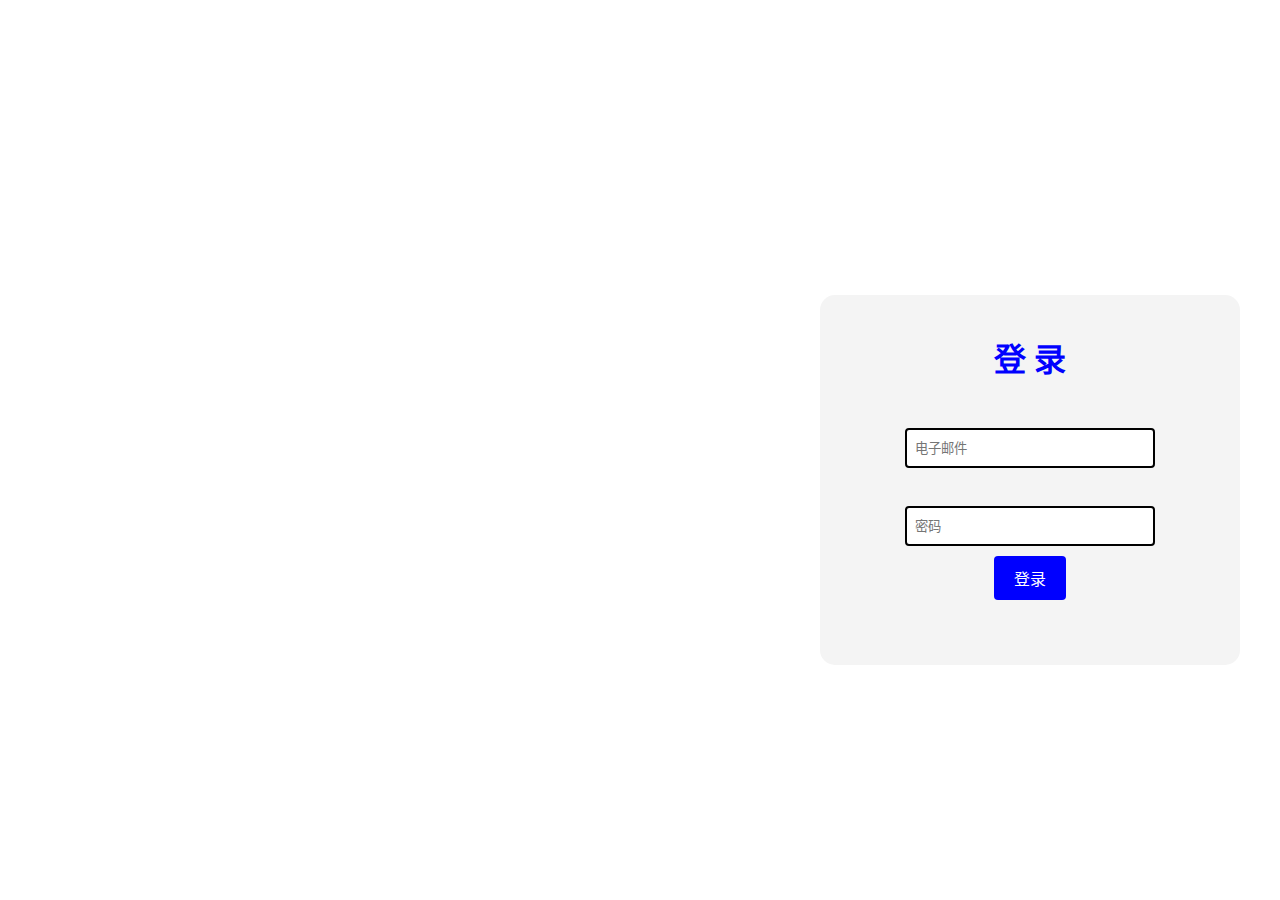
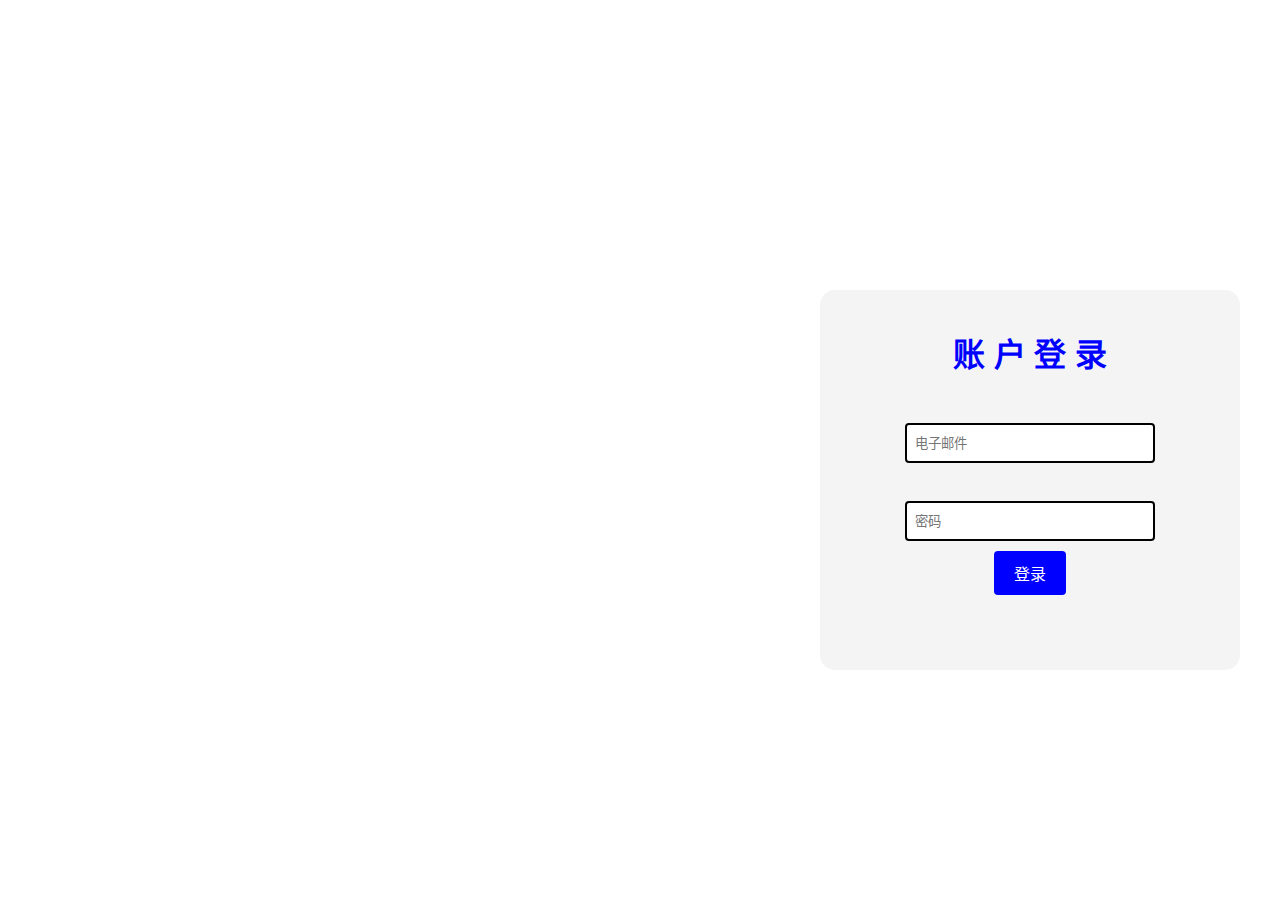
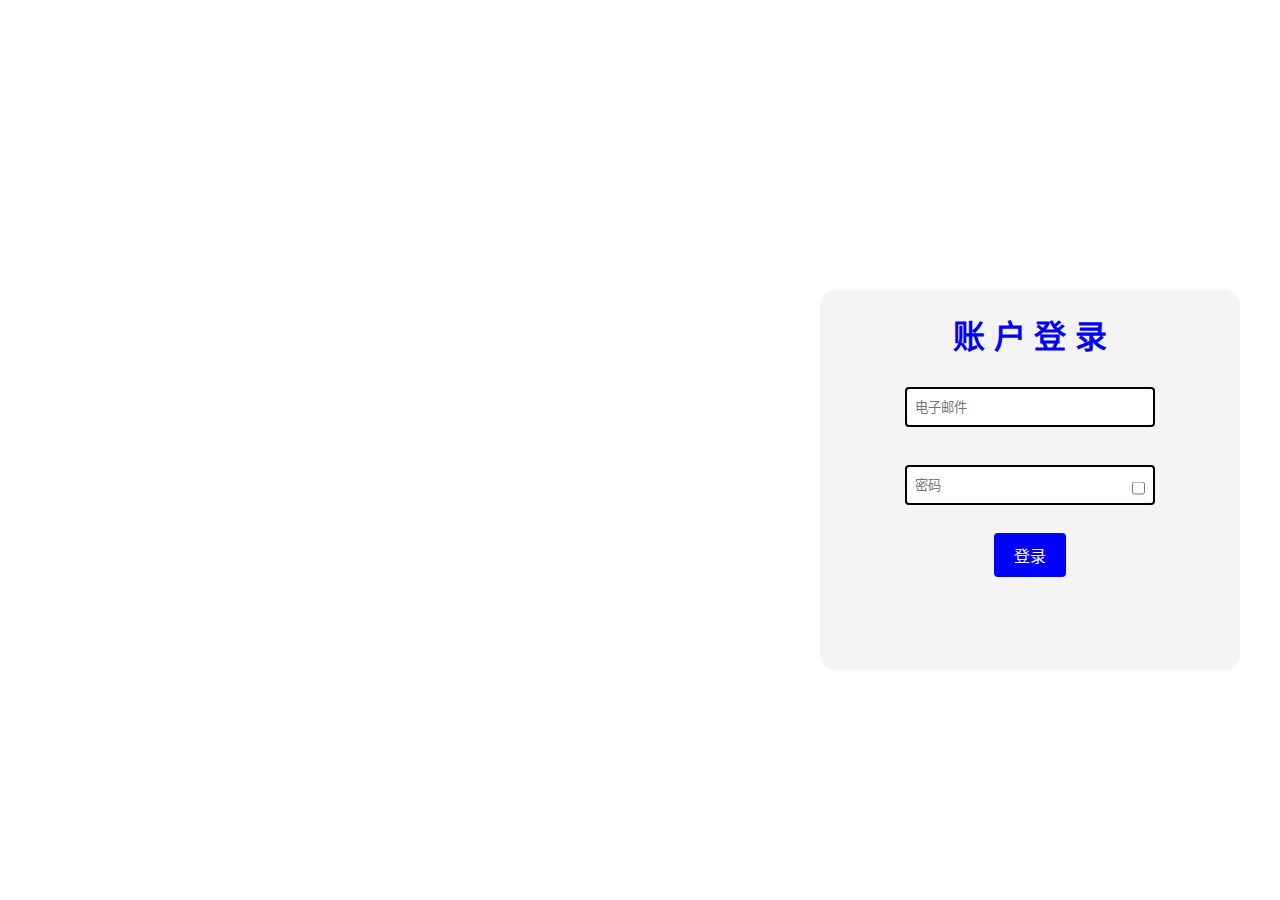
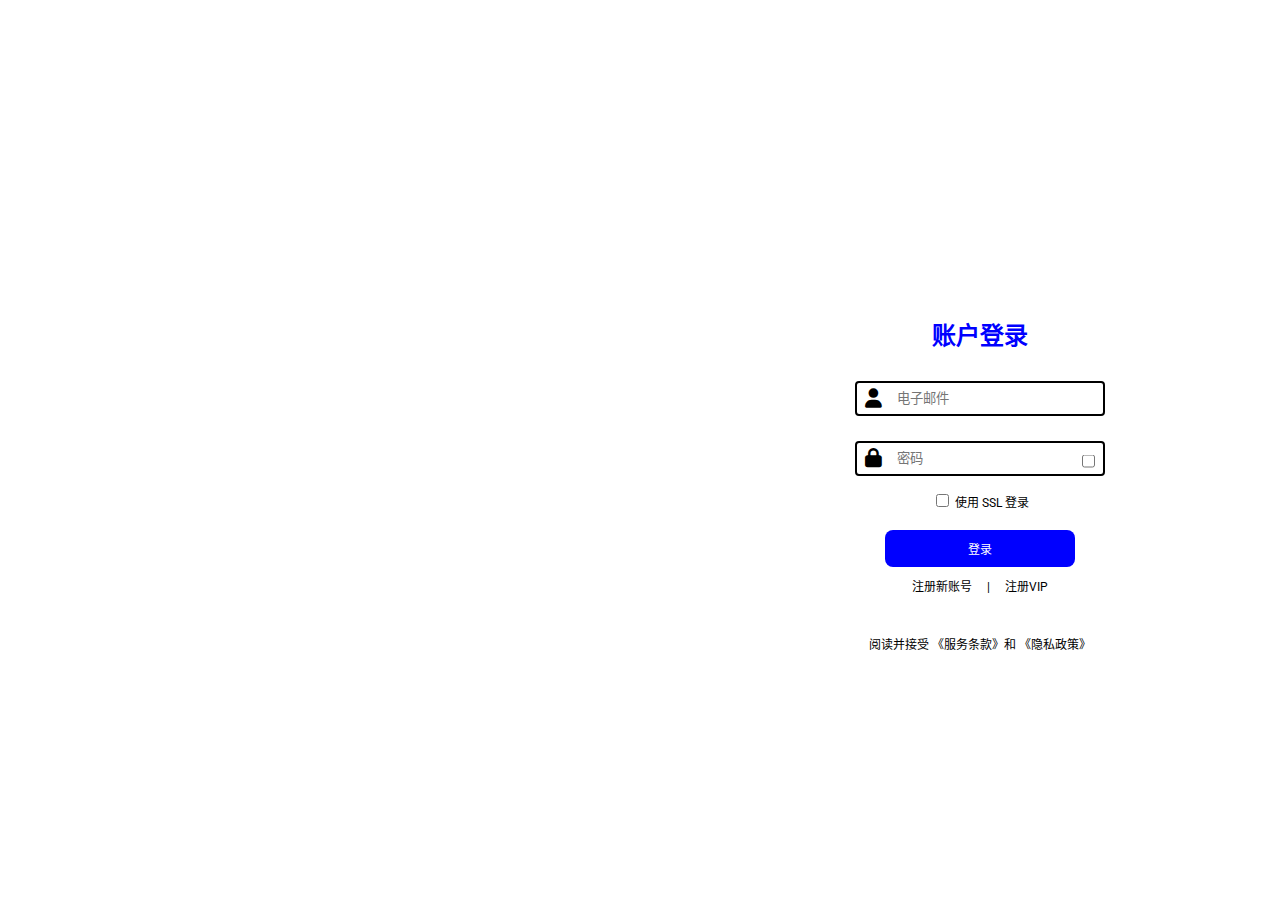
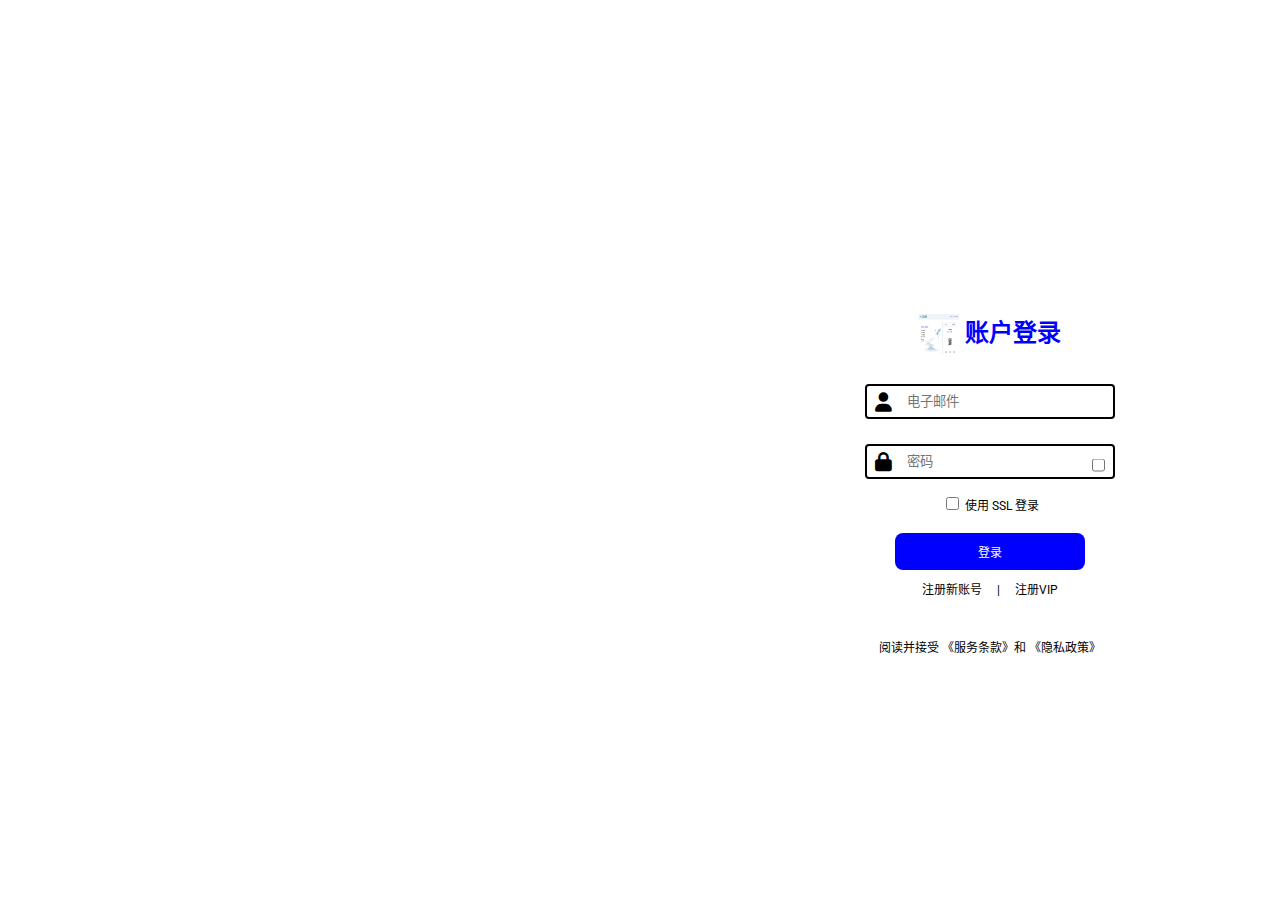
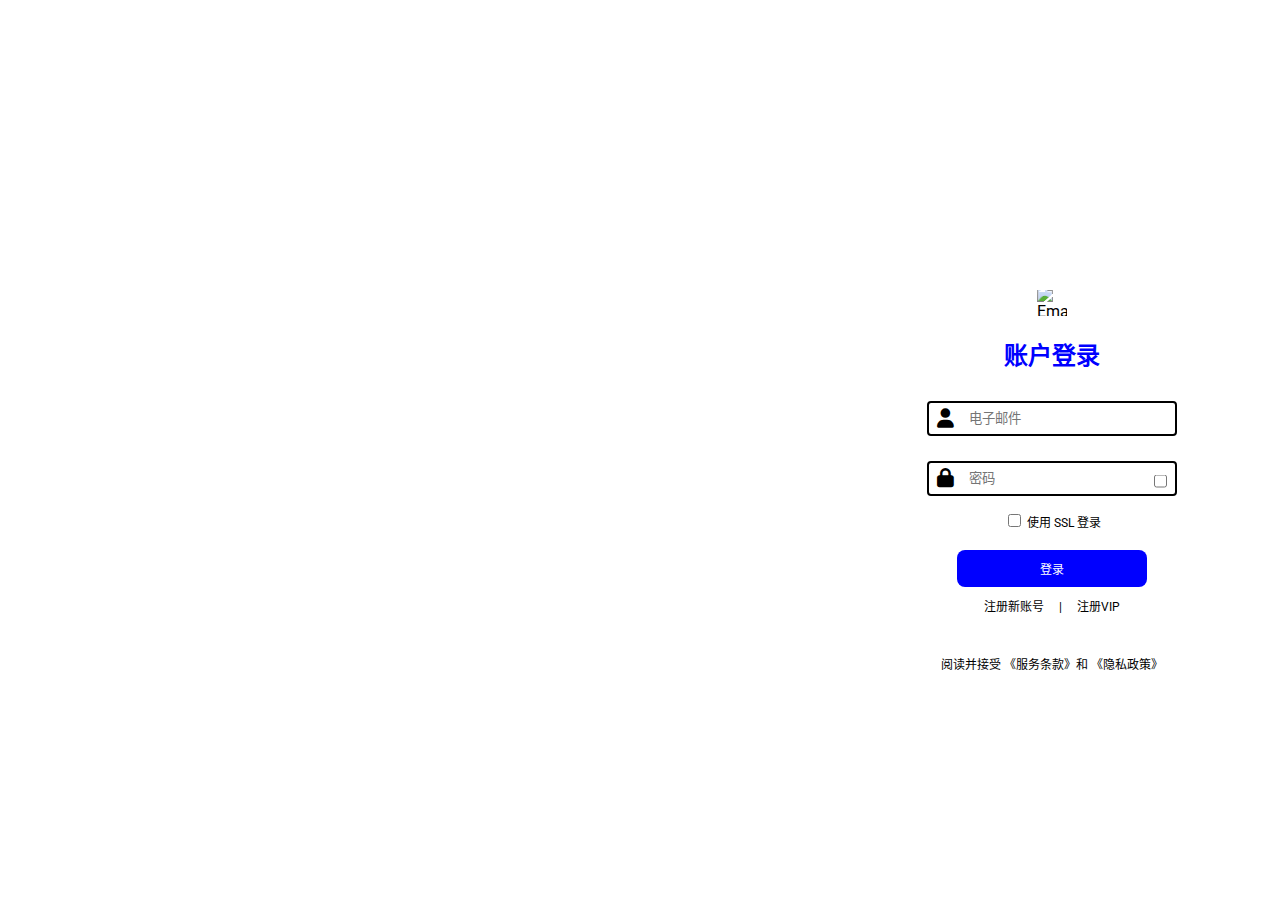
